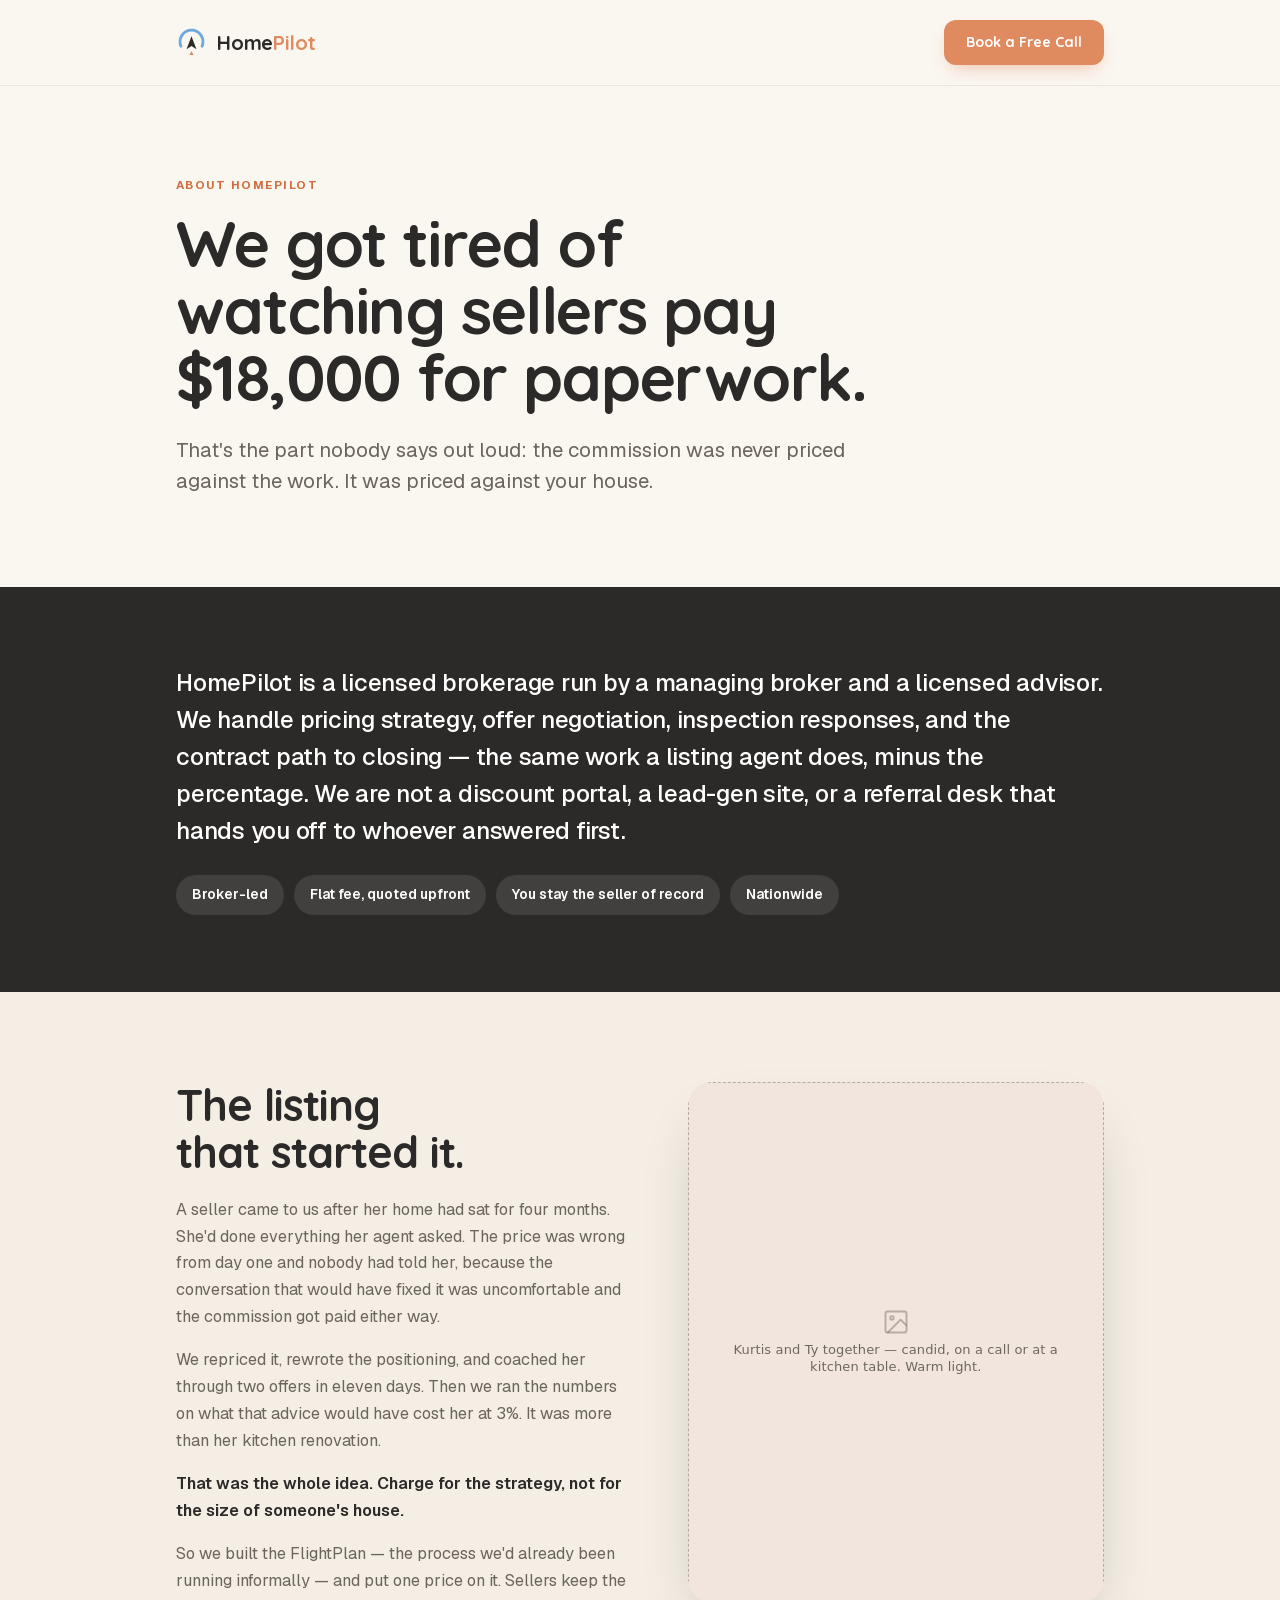
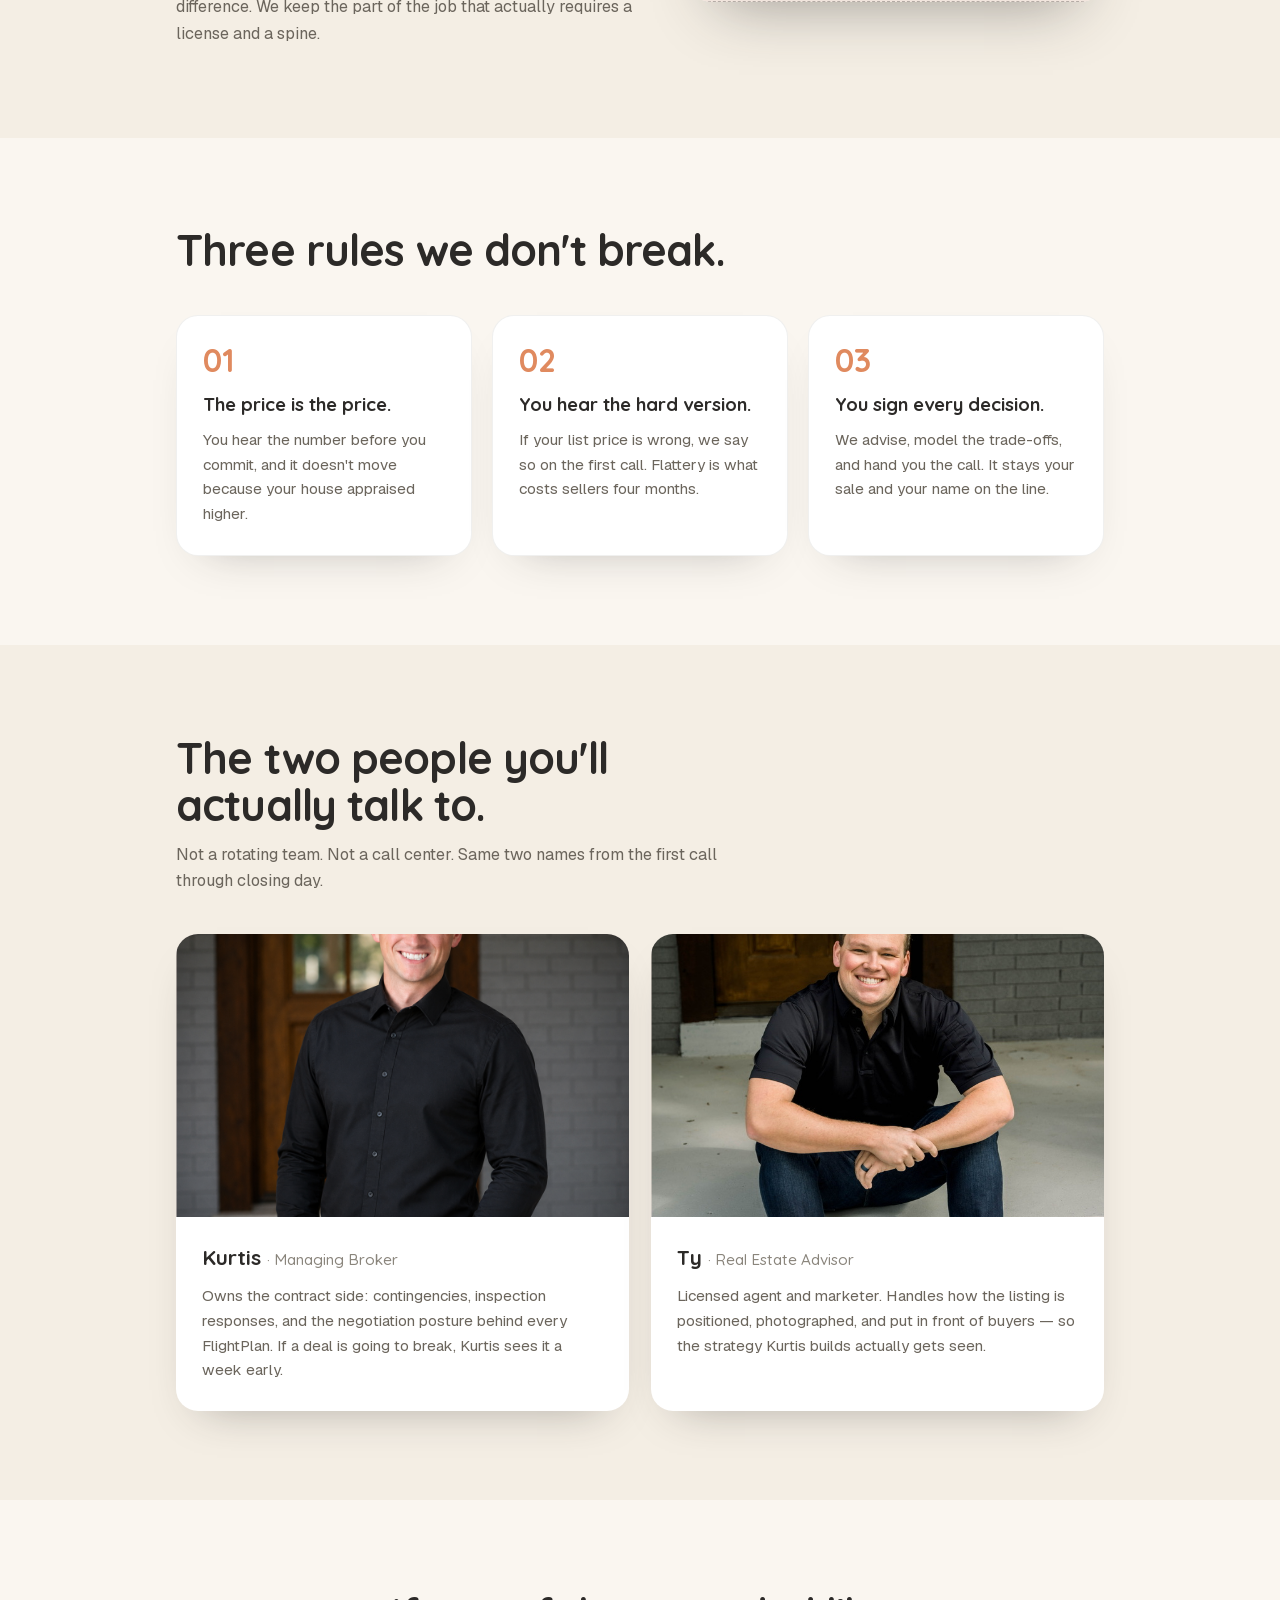
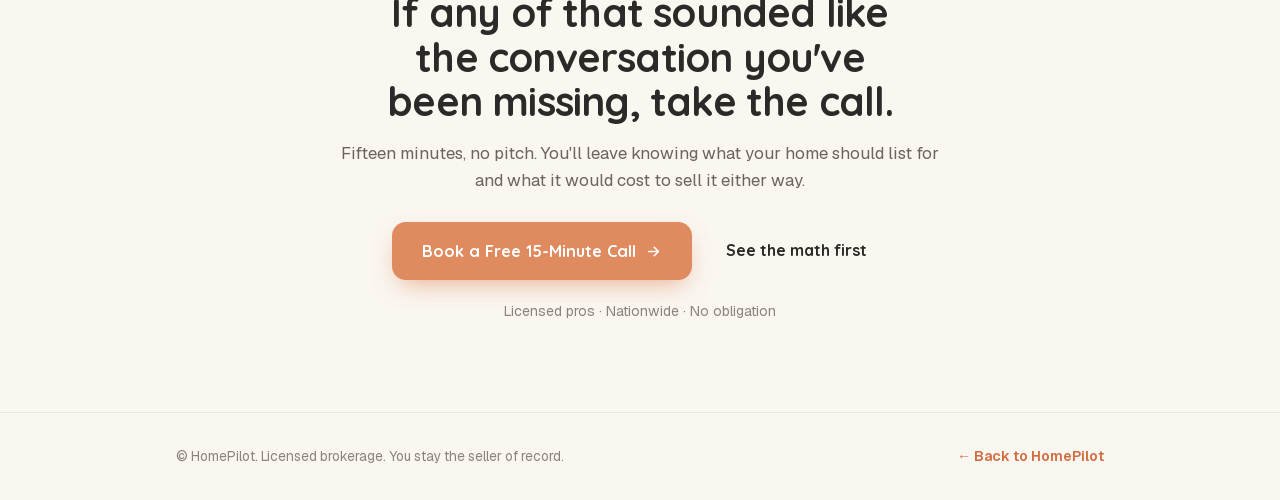
==== about.html @ 30073f52 "Add files via upload" ====
<!DOCTYPE html>
<html>
<head>
  <meta charset="utf-8">
  <title>Bundled Page</title>
  <style>
    * { margin: 0; padding: 0; box-sizing: border-box; }
    body { background: #2C2A28; display: flex; align-items: center; justify-content: center; min-height: 100vh; font-family: -apple-system, BlinkMacSystemFont, sans-serif; }
    #__bundler_loading { position: fixed; bottom: 20px; right: 20px; font: 13px/1.4 -apple-system, BlinkMacSystemFont, sans-serif; color: #666; background: #fff; padding: 8px 14px; border-radius: 8px; box-shadow: 0 1px 4px rgba(0,0,0,0.12); z-index: 10000; }
    #__bundler_thumbnail { position: fixed; inset: 0; width: 100%; height: 100%; display: flex; align-items: center; justify-content: center; background: #2C2A28; z-index: 9999; }
    #__bundler_thumbnail svg { width: 100%; height: 100%; object-fit: contain; }
    #__bundler_placeholder { color: #999; font-size: 14px; }
  </style>
  <noscript>
    <style>#__bundler_loading { display: none; }</style>
    <div style="position:fixed;bottom:12px;left:12px;font:13px/1.4 -apple-system,BlinkMacSystemFont,sans-serif;color:#999;background:rgba(255,255,255,0.9);padding:6px 12px;border-radius:6px;box-shadow:0 1px 4px rgba(0,0,0,0.08);z-index:10000;">
      This page requires JavaScript to display.
    </div>
  </noscript>
</head>
<body>
  <div id="__bundler_thumbnail">
<svg viewBox="0 0 1200 800" xmlns="http://www.w3.org/2000/svg">
<rect width="1200" height="800" fill="#2C2A28"></rect>
<path d="M600 250 L780 390 H726 V542 H474 V390 H420 Z" fill="#FAF6F0"></path>
<rect x="548" y="436" width="104" height="106" fill="#E08A5F"></rect>
<text x="600" y="686" font-family="sans-serif" font-size="70" font-weight="700" fill="#FAF6F0" text-anchor="middle">About</text>
</svg>
</div>
  <div id="__bundler_loading">Unpacking...</div>

  <script>
    
document.addEventListener('DOMContentLoaded', async function() {
  const loading = document.getElementById('__bundler_loading');
  function setStatus(msg) { if (loading) loading.textContent = msg; }

  const FONT_MIME = /^(font[/]|application[/](x-)?font-|application[/]vnd\.ms-fontobject)/i;
  const MIME_TOKEN = /^[\w.+-]+[/][\w.+-]+$/;
  function toBase64(bytes) {
    let bin = '';
    for (let i = 0; i < bytes.length; i += 0x8000) {
      bin += String.fromCharCode.apply(null, bytes.subarray(i, i + 0x8000));
    }
    return btoa(bin);
  }

  // Error sink persists across replaceWith since it's on window, not the DOM.
  window.addEventListener('error', function(e) {
    // Failed resource loads (CSP-blocked links, scripts, images) fire plain
    // events at the element — warn only; real JS errors carry message/error.
    if (!e.message && !e.error && e.target && e.target !== window) {
      console.warn('[bundle] resource failed to load:',
        e.target.tagName, String(e.target.src || e.target.href || ''));
      return;
    }
    var p = document.body || document.documentElement;
    var d = document.getElementById('__bundler_err') || p.appendChild(document.createElement('div'));
    d.id = '__bundler_err';
    d.style.cssText = 'position:fixed;bottom:12px;left:12px;right:12px;font:12px/1.4 ui-monospace,monospace;background:#2a1215;color:#ff8a80;padding:10px 14px;border-radius:8px;border:1px solid #5c2b2e;z-index:99999;white-space:pre-wrap;max-height:40vh;overflow:auto';
    d.textContent = (d.textContent ? d.textContent + String.fromCharCode(10) : '') +
      '[bundle] ' + (e.message || e.type) +
      (e.filename ? ' (' + e.filename.slice(0, 60) + ':' + e.lineno + ')' : '');
  }, true);

  try {
    const manifestEl = document.querySelector('script[type="__bundler/manifest"]');
    const templateEl = document.querySelector('script[type="__bundler/template"]');
    if (!manifestEl || !templateEl) {
      setStatus('Error: missing bundle data');
      console.error('[bundler] Missing script tags — manifestEl:', !!manifestEl, 'templateEl:', !!templateEl);
      return;
    }

    const manifest = JSON.parse(manifestEl.textContent);
    let template = JSON.parse(templateEl.textContent);

    // Nested page bundles (iframe targets). Each ships ONCE, in the ROOT
    // document's manifest; frame srcs carry an about:blank#<uuid> marker
    // instead of a substitutable uuid. Every document mints the blobs for
    // its OWN frames — from local text at the root, or text obtained from
    // its DIRECT parent over the relay protocol below — so each frame
    // navigation stays same-origin with its initiator and a deduped page
    // loads at any depth on any host, including a file:// download's
    // opaque origins (where a blob minted by one document cannot be
    // navigated to by another).
    const pageOrderEl = document.querySelector('script[type="__bundler/page_order"]');
    const pageOrder = pageOrderEl ? JSON.parse(pageOrderEl.textContent) : [];
    const pageSet = new Set(pageOrder);
    const pageTexts = {};

    // ── Nested-page text protocol (parent-chain relay) ──
    // Page bundles ship once, in the ROOT document's manifest. Every
    // document mints the blobs for its OWN frames, obtaining page text
    // through a strict parent-chain relay: a document only ever SENDS to
    // its direct parent (which, for every document the publisher's own
    // runtime minted, is another publisher document) and only ACCEPTS
    // text from that direct parent; requests from below are honored only
    // for the document's own child frames, and the ROOT never sends
    // upward at all. That last rule is load-bearing: the artifact host's
    // frame-ancestors allows claude.ai (and friends) to frame an
    // artifact, so window.top can be a FOREIGN document — a top-addressed
    // protocol would hand page uuids to that ancestor and accept forged
    // "page text" from it, minting attacker HTML as an artifact-origin
    // blob document. The chain never touches the ancestor: requests stop
    // at the root, replies are origin-addressed per hop (never '*' when
    // an origin exists), and both directions are origin-gated (on https
    // a foreign sender's origin can never equal this document's; in
    // opaque contexts — file:// — everything serializes as 'null', where
    // an embedded EXTERNAL frame still fails the gate by carrying its
    // own real origin, and a sandboxed child of such a frame is excluded
    // by the own-child-frames check plus uuid unguessability). Shape is
    // deny-by-default: one request form, one reply form, no error
    // replies.
    // window.origin is the SERIALIZED SECURITY origin ('null' in opaque
    // contexts such as a sandboxed preview iframe) — location.origin is
    // computed from the URL and stays 'https://…' even when the document
    // is sandboxed, which would misgate every opaque chain.
    const OWN_TARGET = /^https?:[/][/]/.test(window.origin || '')
      ? window.origin
      : '*';
    function trustedOrigin(e) {
      if (e.origin === window.origin) return true; // https chains; opaque==opaque
      // file:// trees: Chrome serializes the file document's origin as
      // 'file://' while the blob: documents it mints serialize as 'null',
      // so the two legitimate shapes can never string-match — accept the
      // pair in both directions. https origins never serialize as either,
      // and sender identity (own child frame / direct parent) is checked
      // separately.
      return (
        (e.origin === 'null' &&
          (window.origin === 'file://' ||
            window.location.protocol === 'file:')) ||
        (/^file:/.test(e.origin) && window.origin === 'null')
      );
    }
    // Non-empty only in the root document (nested bundles ship an empty
    // island), so it doubles as the root marker: the root answers from
    // local text and treats a miss as authoritative — never relaying to
    // its (possibly foreign) parent.
    const isPageRoot = pageOrder.length > 0;
    const blobUrls = {};
    const resourceBlobs = {};
    const UUID_SHAPE = /^[0-9a-f]{8}-[0-9a-f]{4}-[0-9a-f]{4}-[0-9a-f]{4}-[0-9a-f]{12}$/;
    const pendingFrames = {}; // uuid -> [{el, frag}] awaiting text for own frames
    const pendingRelays = {}; // uuid -> [childWindow] awaiting text to pass down
    function mountPage(el, frag, text) {
      const pageBlob = new Blob([text], { type: 'text/html' });
      const u = URL.createObjectURL(pageBlob);
      resourceBlobs[u] = pageBlob;
      el.src = u + frag;
    }
    function deliverPage(uuid, text) {
      const frames = pendingFrames[uuid];
      delete pendingFrames[uuid];
      if (frames) for (const f of frames) mountPage(f.el, f.frag, text);
      const relays = pendingRelays[uuid];
      delete pendingRelays[uuid];
      if (relays) {
        for (const cw of relays) {
          try { cw.postMessage({ __bundler_page: uuid, __bundler_text: text }, OWN_TARGET); } catch (err) { /* gone */ }
        }
      }
    }
    function ownFrameWindows() {
      const out = [];
      for (const f of Array.from(document.querySelectorAll('iframe'))) {
        try { if (f.contentWindow) out.push(f.contentWindow); } catch (err) { /* detached */ }
      }
      return out;
    }
    window.addEventListener('message', function (e) {
      const d = e.data;
      if (!d || typeof d !== 'object' || !e.source) return;
      // Origin gate first; the structural checks below (own-child-frames
      // for requests, direct-parent + solicited-uuid for replies, the
      // root's never-relay rule) are what hold in fully opaque chains
      // where origin strings can't discriminate — a sandboxed root's
      // FOREIGN wrapper still fails all three even though both serialize
      // as real-vs-'null' rather than matching.
      if (!trustedOrigin(e)) return;
      if (typeof d.__bundler_need === 'string' && UUID_SHAPE.test(d.__bundler_need)) {
        // Requests are honored only for this document's own child frames.
        if (ownFrameWindows().indexOf(e.source) < 0) return;
        const uuid = d.__bundler_need;
        const text = pageTexts[uuid];
        if (typeof text === 'string') {
          try { e.source.postMessage({ __bundler_page: uuid, __bundler_text: text }, OWN_TARGET); } catch (err) { /* gone */ }
          return;
        }
        if (isPageRoot || window.parent === window) return; // authoritative miss
        const waiting = pendingRelays[uuid];
        if (waiting) {
          if (waiting.indexOf(e.source) < 0) waiting.push(e.source);
          return;
        }
        // Never-answered uuids would otherwise accumulate forever under a
        // request spray; past the cap (far above any real page count) new
        // relays are dropped rather than remembered.
        if (Object.keys(pendingRelays).length >= 128) return;
        pendingRelays[uuid] = [e.source];
        window.parent.postMessage({ __bundler_need: uuid }, OWN_TARGET);
      } else if (
        typeof d.__bundler_page === 'string' &&
        UUID_SHAPE.test(d.__bundler_page) &&
        typeof d.__bundler_text === 'string'
      ) {
        // The shape test is load-bearing beyond tidiness: the solicited
        // check below uses the in operator, which matches prototype keys
        // ('__proto__', 'constructor') — an unshaped key would reach
        // deliverPage and throw, painting the error banner.
        // Text is accepted only from the direct parent — the document
        // that minted this one.
        if (e.source !== window.parent || window.parent === window) return;
        if (!(d.__bundler_page in pendingFrames) && !(d.__bundler_page in pendingRelays)) return;
        deliverPage(d.__bundler_page, d.__bundler_text);
      }
    });

    const uuids = Object.keys(manifest);
    setStatus('Unpacking ' + uuids.length + ' assets...');

    await Promise.all(uuids.map(async (uuid) => {
      const entry = manifest[uuid];
      try {
        const binaryStr = atob(entry.data);
        const bytes = new Uint8Array(binaryStr.length);
        for (let i = 0; i < binaryStr.length; i++) bytes[i] = binaryStr.charCodeAt(i);

        let finalBytes = bytes;
        if (entry.compressed) {
          if (typeof DecompressionStream !== 'undefined') {
            const ds = new DecompressionStream('gzip');
            const writer = ds.writable.getWriter();
            const reader = ds.readable.getReader();
            writer.write(bytes);
            writer.close();
            const chunks = [];
            let totalLen = 0;
            while (true) {
              const { done, value } = await reader.read();
              if (done) break;
              chunks.push(value);
              totalLen += value.length;
            }
            finalBytes = new Uint8Array(totalLen);
            let offset = 0;
            for (const chunk of chunks) { finalBytes.set(chunk, offset); offset += chunk.length; }
          } else {
            console.warn('DecompressionStream not available, asset ' + uuid + ' may not render');
          }
        }

        if (pageSet.has(uuid)) {
          pageTexts[uuid] = new TextDecoder().decode(finalBytes);
          return;
        }
        if (FONT_MIME.test(entry.mime) && MIME_TOKEN.test(entry.mime)) {
          // Strict artifact hosts allow font-src data: but not blob:.
          blobUrls[uuid] = 'data:' + entry.mime + ';base64,' +
            (entry.compressed ? toBase64(finalBytes) : entry.data);
        } else {
          const blob = new Blob([finalBytes], { type: entry.mime });
          blobUrls[uuid] = URL.createObjectURL(blob);
          resourceBlobs[blobUrls[uuid]] = blob;
        }
      } catch (err) {
        console.error('Failed to decode asset ' + uuid + ':', err);
        const blob = new Blob([], { type: entry.mime });
        blobUrls[uuid] = URL.createObjectURL(blob);
        resourceBlobs[blobUrls[uuid]] = blob;
      }
    }));

    const extResEl = document.querySelector('script[type="__bundler/ext_resources"]');
    const extResources = extResEl ? JSON.parse(extResEl.textContent) : [];
    const resourceMap = {};
    for (const entry of extResources) {
      if (blobUrls[entry.uuid]) resourceMap[entry.id] = blobUrls[entry.uuid];
    }

    // Artifact-host CSP (connect-src 'self') refuses fetch() of blob: URLs —
    // consumers read these Blobs directly. Survives the swap like the error sink.
    window.__resourceBlobs = resourceBlobs;

    setStatus('Rendering...');
    // Page uuids have no blob here — they ride inside about:blank#<uuid>
    // frame markers the pass below resolves after the swap.
    for (const uuid of uuids) {
      if (pageSet.has(uuid)) continue;
      template = template.split(uuid).join(blobUrls[uuid]);
    }

    // Strip integrity + crossorigin — blob URLs from a file:// document inherit
    // a null origin, so crossorigin forces a CORS fetch that SRI then rejects.
    // The manifest bytes are ours; SRI protects against CDN compromise, not this.
    template = template.replace(/\s+integrity="[^"]*"/gi, '').replace(/\s+crossorigin="[^"]*"/gi, '');

    const resourceScript = '<script>window.__resources = ' +
      JSON.stringify(resourceMap).replace(/<\//g, '<\\/') +
      ';</' + 'script>';
    // Inject after <head> so the DOCTYPE stays first; prepending the script
    // would push the parser into quirks mode. DOMParser always emits a <head>
    // (synthesizing one if the source HTML omitted it) but may carry
    // attributes through, so match the full opening tag. slice() rather than
    // replace() keeps us clear of $-pattern substitution in resourceScript.
    const headOpen = template.match(/<head[^>]*>/i);
    if (headOpen) {
      const i = headOpen.index + headOpen[0].length;
      template = template.slice(0, i) + resourceScript + template.slice(i);
    }

    // Parse the template and swap the root element. Scripts inserted via
    // DOMParser/replaceWith are inert per spec — re-create each with
    // createElement so they execute, awaiting onload for src scripts to
    // preserve ordering (React before ReactDOM before Babel before text/babel).
    const doc = new DOMParser().parseFromString(template, 'text/html');
    document.documentElement.replaceWith(doc.documentElement);

    // Resolve page-frame markers: mint this document's own blob for each
    // framed page — from local text when this is the root, otherwise by
    // asking the direct parent over the relay protocol above. An
    // unanswered request leaves the frame on about:blank, the same
    // degraded state as a refused embed.
    {
      const MARKER = /^about:blank#([0-9a-f]{8}-[0-9a-f]{4}-[0-9a-f]{4}-[0-9a-f]{4}-[0-9a-f]{12})(#.*)?$/;
      const needed = [];
      for (const el of Array.from(document.querySelectorAll('iframe'))) {
        const m = MARKER.exec(el.getAttribute('src') || '');
        if (!m) continue;
        const text = pageTexts[m[1]];
        if (typeof text === 'string') {
          mountPage(el, m[2] || '', text);
        } else if (window.parent !== window && !isPageRoot) {
          const had = pendingFrames[m[1]];
          (pendingFrames[m[1]] = had || []).push({ el: el, frag: m[2] || '' });
          if (!had) needed.push(m[1]);
        }
      }
      for (const uuid of needed) {
        window.parent.postMessage({ __bundler_need: uuid }, OWN_TARGET);
      }
    }

    const dead = Array.from(document.scripts);
    for (const old of dead) {
      const s = document.createElement('script');
      for (const a of old.attributes) s.setAttribute(a.name, a.value);
      s.textContent = old.textContent;
      // text/babel scripts with a src: read and inline. transformScriptTags
      // does XHR against the src, but blob:null/ from a file:// origin is
      // silently dropped. Inlining makes it a plain inline babel script,
      // which transformScriptTags handles unconditionally.
      if ((s.type === 'text/babel' || s.type === 'text/jsx') && s.src) {
        const pre = resourceBlobs[s.src.split('#')[0]];
        s.textContent = pre ? await pre.text() : await (await fetch(s.src)).text();
        s.removeAttribute('src');
      }
      const p = s.src ? new Promise(function(r) { s.onload = s.onerror = r; }) : null;
      old.replaceWith(s);
      if (p) await p;
    }
    // Babel standalone auto-transforms type=text/babel on DOMContentLoaded,
    // which fired before we swapped the document. Trigger manually if present.
    if (window.Babel && typeof window.Babel.transformScriptTags === 'function') {
      window.Babel.transformScriptTags();
    }
  } catch (err) {
    setStatus('Error unpacking: ' + err.message);
    console.error('Bundle unpack error:', err);
  }
});

  </script>

  <script type="__bundler/manifest">
{"a654063b-7f03-4e7e-b13f-22b74b2a479e":{"mime":"image/jpeg","compressed":false,"data":"/9j/4AAQSkZJRgABAQAASABIAAD/4QPuRXhpZgAATU0AKgAAAAgACgEPAAIAAAAFAAAAhgEQAAIAAAAJAAAAjAEaAAUAAAABAAAAlgEbAAUAAAABAAAAngEoAAMAAAABAAIAAAExAAIAAAAzAAAApgEyAAIAAAAUAAAA2gE7AAIAAAAOAAAA7oKYAAIAAAAtAAAA/[base64]/4QyYaHR0cDovL25zLmFkb2JlLmNvbS94YXAvMS4wLwA8P3hwYWNrZXQgYmVnaW49Iu+7vyIgaWQ9Ilc1TTBNcENlaGlIenJlU3pOVGN6a2M5ZCI/[base64]/eHBhY2tldCBlbmQ9InciPz4A/[base64]/vSAyMDIyIENhc3NpZSBBZGtpbnMsIGFsbCByaWdodHMgcmVzZXJ2ZWQuADhCSU0EJQAAAAAAELts6yWA4xXn3RFhc1mOzTP/wAARCAQ+AtQDASEAAhEBAxEB/8QAHwAAAQUBAQEBAQEAAAAAAAAAAAECAwQFBgcICQoL/[base64]/8QAHwEAAwEBAQEBAQEBAQAAAAAAAAECAwQFBgcICQoL/[base64]/9sAQwACAgICAgIDAgIDBAMDAwQGBAQEBAYHBgYGBgYHCAcHBwcHBwgICAgICAgICgoKCgoKDAwMDAwNDQ0NDQ0NDQ0N/9sAQwECAgIDAwMGAwMGDgkICQ4ODg4ODg4ODg4ODg4ODg4ODg4ODg4ODg4ODg4ODg4ODg4ODg4ODg4ODg4ODg4ODg4O/90ABAAu/[base64]/rXFiMNze6jza0L6GNeePv7UlcRnO4EVw1/fSH5zyc5z9a6MNh/ZkQp2Wo3T5nnnQDJOR1rD8ZRn7M3+exrpls0dmD0mjxGVmU5Xt2psV1sPJxnPFeRiI3R9NEsSXKTR4yMjNaPh0Kl8srdFOaxwsWpWZNf4GUPjvqkV6mlCMg4jXp7Bq8XguCrW6E/KJoyf++hX0dKn+6R52Fk4waP0A8KJZXGiW0kjhf3K59+KsyT2dpKWjkyo4xn3+tfPyt7RoyfM4WPWfCHj+z0u28mZsIw4ya1tZ8b6PqqeWGUkYOc/wD1686phnz8yOJU5c12jkXutLDq4dcsPWu58O3+nQoFMils9Qa0lT9y7OhXPRY9Q0yYLmVN3fnrivNfG01ttby3Vq82NNpNnq4TSSR5A8sJT5cZ9q5G5XBLk5Azx7146Xvs+ijax4v4hbdeMevBrxvxqoNojHsw/ka+6yx+/[base64]//wBas2rLQhO5bLLNFvBIZeuP8KIpIwi+YPy7fypLVWCTLS70IkU5DY6UXEfR2Y5HX8qlrQaetiuCWOFwMjg9j1pV3O3kvxz1/CrktBJ9wIWNtu7g/nUaNg7c9eaXL1YOWthkgRtyA5Ddj1/yKjP/AB7SRHO0KR+tDWl0UYOmKRcSFQCMnk1u4TBcgLnrirt3F6EIkbBTdjuOMfkahDgnaSdw9P8ACkoIZHICASp/A1EIvPUcZxjGPzppWJlKxIsc1uOi4YYwfwp4yVJztb+WeaZEpXK5jZMySMGHr+dVnkCkcEZppkCuEGZFJBx2prsAF3timtwGjbkyQpnI5yfyp8W3yyXHB/L/ADmqE9jjdKUSa3Ow6A4NdTMu0MSOn403uFtDHmtyz7lzgj+HGP1qL7K/+3+lIWp//9D8YJtAQtiSbHrgVQk0YRPtMvXoAKyvrYV9Dldft2iMfXA4z61zdaIFsFL70xinPSnrkDipZauLjIpr570luEiOnqKpkrcv245ANaTnG2uGr8R6VK/KWOGUD86i5VTg81zLsbvUpy9RjqcjNUIw3ltz0auunscNT4tDv/AN5/Z+q+cOpXGfo1et3HifdLtbrXl16lqzB4fm1NSy8XJC3THQin3/AI1adGQt8ue9Sppu5zywbuQab4tWGQMxA962J/GUbxkcEiteeJm8HIdY+O0tZVc4yp5+n51X1/xrHqkZiXHTt1qG1uVQwjU7nFMoYbhxkVk3MfzDH6V51U9pFeNnVcdqvW13JASQ2Ca54uzuKa0szgPHV3LdNbs5JC8D2rj2dhEhHXK/zr6bDe9Rjc8+S5ZNI+hdE8W39lpVtFHJwIwCM1D/AMJTqBvRM7kx78kZNfK1IPnkztUI2OgTxZdFG/eEgjGAa0LLX7lQG8w/MMjJ6V506lSKNVQhJl4+I75sBGPHXBrb0rxjqEDbd5475rCeKnymiwdO9zrYvHGpggq7Njvk/wCNMuvFGoX3EkrDtyf/AK9ebPMnGPKzaOGjF3RHDeTpgq+4GqU920gIA55rGk1J8x0c1tDyjXGY3LMf4s15X43hYacjkc7q+3y5/vKZ5mLl7rPLwGUIT0/+tUtipN1x6/1r66VuRs8qK95HRFCGwRVuAkAj0FeRU1R66KMnKlh1Jqqmecit6exm9wmwqE4/zzWZMPkYgYrqp6GFe1jOorvPMFXrUoHrUyKiAA71GOvFJDYvI6mnFsHBosFy5HgyxAdSwH619CaTNAlnCskiIQo6nHbFcVVao6L6XNOO4slkG24jBbj73tU4uLaKQ7543HbDD/Pasxl37ZZKiuZo0DdcN9Kb9ts/MKpLEVx1J/CptZEfa1LEV7agHfPFjPTd0psuoWe7CXEZ9ie2P8aLaagtXdDZNR09WAM0YH1qD+1LMtlblAF7ZqrEO99RRqOlufMa4QEds0+PVNNfcPtMS49aUloUnqV31XTt+BPGfcGo7nVLCRDFHMN7cDFO2gk9TIs9QtrRpIrh9jE5zj3qz/wkGlqSkkuPQ4NFm9i+ZEDeJNKQgCXIHtTJfEWlYUpLg8ZG2jlkPmRGPEukkbZGfd6gcH1p3/CT6akeYCwPsP8A69WovqYzkuhG/inSm++754z8tN/4SfR0HzO5z/s0uViunqQS+KtHK5zI3oAOv4VV/wCEi02cgsJB+FUoPqF0Nk8TWIGFR2A6nHvmmN4ksGGQsmQO49+9NRYrkS+IrJW3LHIQalj8S26xsiwvtYHr9MU1ETZgWt/Jp1zJdCEuJCTjPIq1J4pVTg27Z6nnI/nVON3oCZnyeJpdx8u34+v/ANemf8JPcf8APufz/wDr0/ZMk//R/IOVEAO/nH8XqfasO8YscocEjAzWMXclaI5LxOwe3iAAyp+Y1xFaxGtgopjJBzxU20bTWTNox0GR+lE6qCNpzmhX5hO3LqQVPHjPNXPYmG5eh4YZ71qGPenB9686s9T0qWxGDtQ+tG4MpGaRZBIowp9/6GqEQbZIoHRq1g9NTmqL3ja0XUYrK5XzuFHc/UEV2k2vaVI4fzMH0/ya4cRhZupeKNIVVazHf8JDpKscS5/z9aY+s2En3ZMD3rJ4aouhSqIbHq+n/d80ZqyusWO3BmWk6M10K5l0YPq+mbTmdelQwappwl3eepo9hO17C5om5/bun7MfaEyPeqk+q2L4InT865quHqPZFqaIl1GwxxOn51LDf2DMc3EfAPUisI4WqnrEUpxscj4wktZIIfIlR23dFOaxJLVRaq/sDmvapSlClFeZzq0nI7rTrmzNpEr3CAqMEE1fMtl0+1xf99V41XD1Od+6dMZxtuSxTWikD7VD/wB9Cr8V/bLhDdRcdPmFclXB1H9k0hUR0Npf2LKP9KhPr8wq4l3ZCTK3UQ/4Ev8AjXk1MFWV04s6lWh3N+01CwZNpvYMD/bH+NaiX+lqP+PyE/8AAx/jXkYjLq3SLNo1YdWWP7a0yMDF3COP74/xrKl1/T2fC3UOM/3h0/Ot8NgK/L8DIdWF9zj9R1DTpbxc3MRGTk7hXA/EG8snsY4bWRHOR9wg9BX1mX0JqpTujgxM48rseUylmjjJGP8A9VLpoJuq+rk/3bPOXxo6ZskZbrT4G+Yg9SK8mWx6abIJVOSB0BrNOVcgV0UdURLQYz5XB/HNUp3/AHbCuuCOarPRmbRXeecPjUs2BU5GBis5PWxrBaXG4GPxqIkChahPQAuTQ3DetUQ11LcLq11CcHh14/GvdrbRop7WKVWO5kGBXHWTUkjaKTTJj4XMihzIQByQOtOfwvCmGWdgPes2yBP+EcDJhJyW9v8ACpo/Cj7Mmfr+lNTHy9UJ/wAIzlgvnE56kVN/wjIRxGJjg9/SpcxaFhfCcRJ3XHI9ax20uOO9+xljjn5h164qoTuhM0T4Vj8slZCR3OP/AK1Nj8J2rcvI44+lHOx27EjeFbaPnzGKj0//AFVYj8OWcDLL5pYA1Lk2rAiW60W0uj5vUgdRWaPDVpKQCG9xmlBtKxbtK7Jx4T0srgM3HvVeXwvpqMuNxz05q+dijYF8Mad5gDqxU9wajuPDmno5RFY7fc0udgktyFfDunsxBibHbk01/DemhjlTgeh/l+dPmbJ0HweGNOL9Ny/Wsu90q1i1ZLOEfum6j8qrmJ02NptB0y1YHYWHGcnNRvp1n1SJcfT1pXYxz6VZHrCvTOB/9aq/9mWZXPlAN607skmj06yYFWiHHGDTRoem85hB9MjtRdibKT6Ppysf3KcnNN/snTv+eKfpVXkPQ//S/IedGkUbeWUfN7ViTISQCPxFc0BI5LxMAtqFXnDcn/P0rg66Iggpy9M02MUsKkXB61BotQ5U5A60yQ5IoW4S0ViOpo6cthQWpooANtaiZC59q82selTK7ZclRTo0yCM0m7ItLUnmiAiBPqKzLcovno3rxRSbcGjOorSQ547ZWHmEAkUbbE/LuFa/vGrxJvTTsx/kWxGVZTUgSEjGRgip5pvdFqMOggtICOoz9aDbRDK5H50lVl1Q3TiV2t4x6du9NWCPOa1U5WMXCKegNEn+TTBEpPU/nTU5EuCJFjjXp/OgxqCDkj6GlzO5XLGxIY4Dy3P41eE6NbNC3fgVhVjKVjSDitjO8iNW2jOPrUwt1ZcDP51pKciY046kgt0GMZz9ajaPA5z60lO5o6aQ1V2nhj+Zq9Ekcg/1hB9zUVHJbBGMdhksZjPEp+u41TkllA/1r/gx/wAaqm3LoRUikVi07D/Wvj/eP+NRZlBz5jn8TXVGSXQ5uXzGFpM8u35n/Gm/[base64]/OvozR/OS1hYpt+UcVhWleQRjZWZ1kRh8jKnnHOe1QfZUlJffuFYmZDsjiUGMYY8Uu4JJhiSemP88UFPzJVaNBgLt5zio2d2OOvofTjrQN2tctWsX77D8kVzU6ouqjOMZ/QHpTW5B12VA2rn0NRDYnzMQy/r9KQ0RSsEYFBkHtSKm8EbRtPX15oEUhbSJIdpyh/wA4p6w7hmNjz296ClKzLUEeQcgHFQNHgkkZ9KBN3ZRcyo3y4Xvj9KRI2Ll/bBB6UAhuGduWwAadIibiAATwatdhEtuix4+TBz3rl7gmTxMo7AdKfQXU37kMHbIAJqmEIBbvnpQMcisGXoAP8elOZQc4XpzQR1FVQRvU49QaUjEXHJPWgLFJhk8jn64puwen61XMFj//0/xsn15gCVt8KeMA1lvrsYDK0LDPcHnNYKLTJSMjWZre60p5YwQynkGuBraJQopyk0McR4BPIGaesbe1ZuSRqotgcio2GFpomRFU6Dp605ChuaKLwK2YlXaAPSvMxDZ6lJaEMiFZRtHFPgTbKRWcpe6aJalqVQUGeAGH9KxJYczzCMj1/[base64]/4Qy1LFTLIMe9V7rwhbQLuSZ/TrWzzCqj1/q0DOTw2jEjzmAq7b+EreeRUa4fLEDj3/Ck81nfRCeGikza8cfDmLwrotrq1vcSSiYgHf7+nArgyo+xjHDED9eK6aWJlVpqcu5yYeV1Jn1/oP7LNjq2gWerte3Alnj3uoYY/wDQeKpXf7NMNuCReXCBff8ATpXif23Uc3G5xrHcrtYoQfAHTJG8t9RnB9j/AIitG6/Z00qO3DJqc2/Hdhz+GMUp5tWTsvyK+vy6I5h/2f45AVttTk3KcHOP8Ks2v7PlnJIIpdTmDeo4/pW7zaqo3svuMP7Rf8v4npNl+yLpV9aLcf2vcEsPUf8AxNeS+MPgDb+HLkxJfSuueCSD/SuWjn9Ztp9Dpwtb20+Vo4sfCoFSftjD0P8AkVQPw2P3TeH0/wA8VpHiCo3blR7X1KPcpyfDkrJsF0T+H/1q47XPD76Qw/ebwa9bC5pKpNRktzlr4WMVdGWgbZGrHIyf5Vc09AZXYdjXbVfuuxFJaq5pOeT9aGYnDDpXElsd47OMt29Kzpdzda0pLUie1iJBsGD0IqO5wImAOciulasxkrQaMmiu88ws2uRISPSr2QMVyVV7x1UX7ofKe+aXAHFZ6m10LxjA7VBvXODiqSE5Ilt2LXUXT74A/OvozTXEUEW47vlAqKi1MpyNyBGkRgq7QO4/z7VVkdUbYhPv/OszKwg3E7GIUdqnHJyPm9/8+1A3qrsVAN+G+Y56mpkwh3HBHpQItQkk7lwtcdPubVsJzyMj8aa3EdY6lI/[base64]//U/HuTSbIRFmXB9c1lz6PZY+TOcetc6bZKZz+r2lvbaXKIx8xIJz69K87raJQvenfypspPoTADAPpTwexrJm8bICOhH5VGwG04NEWKcdGyv1qxGORVz2M6e5rxLxkjitaJRw3YV5OIZ61NaEc6/vRnj0p0AxJuXmsfsF9R8wZoHPTof1rHhy1xL67a1o25WY1L8yOw8HZHiGxJ6+bz+Rr7J1429wkNyAA+3a35Vw4jWqmjDE7HFXIjWYkd/SrkV6keEc1rJNnh14K5Uu9WRZNgPbt/OtDTNVRMFznNayp+5cwdO2x6ZpXie1jRFcjOO3rXmXxAv47oyFenX8a4vZOLbOnBfxUeIuQrk46n+tYmqXSRpz2NQld2PpmzHtrpZCdtbVkwFyh4+8D+orKrHlkS3dHp/wAYIGb4e2NxjgOPw5FfNAKiFGJyMCvRwV/Y/Nnl4Rq0j9wPhnY2tz4B0l2QfNAvP1AzT9b8JG4Z4Yh8rkkYHrX5/UquNZ+p83OXv6HjeofDfWUnZo92AeoH41FP4J1aSAs4b5O+D25r0Y46LSudkJXRBpXg2+e9S1AJaQheVycn0962PGHw51Tw9CNQQ+YkQ3Pt6gd84rf23MjaOHcouRn+GvGS25+yu26NB/MV4x8RtajuZnfIKh/l/M1FKhbmOjL9KyPKvtyPEQCBisI3I84k9jWlCmr6n0zkxk8gJLenrXnfihY57OV+4YYJ/wB016+G0qRMK3wnmzRkKmD/AJxUmncSSZ/zzX0c3emziirVEaZb5vrTWO1OB0NcqOwy5dQdHZAvAqM6iSMFP1rujhk0mcLxUk2rEL3jMcgYqN5jIhU1qqSRlKu3cr0VsYFi3bDn3FW2JwCO1c017x1UvhIxJjg9KlX5/pUtW1KT1sPUZ6VEYxktjipvZjauiSy5v4B6yD+de8DULq0gVfI3AKMEVNTcwYkHirUogU+xbh9D/jVeTxLqLZ8yxxznPP8AWp5ULYRtf1MLhbTqD2Oefxp8XiPWVGxbQY9cU+RdwchW1rWpG3pbAdO1SnW/EBwFt1XH+zTUETdjo9W18PgIOTydvFE66lHMl1DHuY4zgZxWbaTKSuiR9R8QMQ3kAkeo/wDr04aj4g4LwrgcDiq0EI2o+IGB2QL+VJNqfiCKD97FGg9xQkhN2KcV94huF8y3jRl9celS/avFe3lI/bim7ASC+8WhDhI/TkCqj3fisFt3lg/h/hRoMhMnilgDuUf5+lSiPxW2AJEH9f0o0Aj+z+LQ28Sr9P8AIp4t/FMr/vJVDHuP/wBVJuIJPqRtp/iTBBuf1NQf2NrKyfaI5ys3dsmqUkydSU6f4jbiS6yfao30vXsAtdHntmndAmRrpWs52vdMMd6W50PUoYTcPds6getF0KxQs7TUNQJ+z3TjbxyTVltB1Vgd90xI96fNYdrGU+g3ZY77tgfcmm/2Bcf8/h/M1XMu39feKx//1fyNaEkLn5QoyRVXGTJ3XHB6VyqTtYjbc4/XoS1nMV+7jNeX1vBWRaY4YIpw4PtTbKRKuDwPzqZFJ571jNnRBDyMISe54qu2cMMe9KATXQq1Zh/[base64]/LJIj7u9YVGuVnVhqdpo86lJAJ965LX8tEGU49a5KXxI9ifwmRpGQSGzXVWzqsyMOeQf1FRjP4go/AerfEu/jvvhukRHzRdP0r5mUD7Ip/wBn+VdeDTVK3mebhYtcyP2e+B+rvP8AD/SYmJIEIAzz/CK9yjeLenmoSwXINfnOLfLXkvM+dlH33c2EitLhQfLAHQ5wTVW80y3tIZJREpVlJxjvXLzO5tTPCLLWxaeNbWBk/drLvb2GCCfwzXpnjVtOuPD9+9jN5r+S4KE5zuG3Pt1r3cPH92me3gUpU2j4BKT2Vy8W5gd2P1rzXxldkIwJOFOc/jXt0lzRdjDAr96eWf29CpMe/J6Yq3a3a3DkhuDzT9g4as9+M77GlIflIznIrzzxArfY5gf72R/3ya6cN/ERFf4TgWOEXPbn9KTT2LSye/NfRte4ziT9+KNQZPbrVlI/MQ964ZtI7ktDlLlds7j3NQV7FP4UeNP4mFOAyD7DNU2SNopgWLYZY+3+NWpMg5XiuafxHVS+Ei25FSLkDApPXQdtbk8O/GT2pTjJBFZPfQ16Ji2gB1GAHkbxX0fawxyWsauMkKMflSqdDmki59mgjHmBeRzjH+elRSwmcKxjAXPOBULcgbJHFGQhTAJ9KBb265K5VcfzppgaNpEu5QoBB74/D9KtyQIrcIMdyMUJgUWXaGZsbfQe9RxK2Rtbr607pgS+WVlwTk+g6U4/MNpU49qTWoAo8tlZAefWqXiJPMtI1QgA/wBaS3EyPw8m3TnOO/8An9KvMxij3IDkdqpq7BESzMWYSjg5xUZhZF3Z3AnGP8+tJDsNKjgAgMO3rU8JIJ3c45H+FNiW5aMkW0ZHJ6EVA0YR/NYnB4phuRiQuu4KRj9R1qBE2kkAgUCXcYcE7GyCRxmnFNwUAnIz1/WgTQwxlsqTkg9P8is3Usx2ciF/lx0xTW4jJ8OQgWjyY/izmuhYvyUwOOtD7jZllhn5sZ74I/wpNy/5I/wp3Yj/1vyUZxJuz0FZrtndEOM1xiRhatEfsc6YGAn614/jJOK6YsaQoGKB1yKdyrdCVQwx/[base64]/sgGD69KlitYlzwA3tUNExWpHLtYhV6k4rnfEdo8UL56jn9KyqS0sdVBJTR5fPzkg1z2q2/mQccHiueEkmelJXRjWUXluc+lasRxIuR6VNaV5MUVaNj2PxxoE6fCx9RZTtHOe3AB/rXzLGd9kMf3a6sHNSpt+Z52Dd5SP2G/Z/t4k+HmlPKeXhRgfTKrX02ktiIvMd1yvHvX5vj0/by9TwmlzM4648RQ2N0BvBVmJ4Ndta6hb6vbqFYc8EVhyO1yFo7HA6z4Bie/XWLdcOoIP0PXtXKeIrG8i094oY3HmptkIznH4V6uBxF7Qkexgm4pny/rmj3VrdsXQ4B79a+fPH7f6LMMYbd1x719PhkmtB4ZWqs+ZZRc/buC2N1d/ozOFO7PWvVxii4Kx6eHTUmdW8gAGeOK4vxIw+xzsvPzD/0E152G/io6KytFnm5y6qemR/SjT8+awFfTy+Bo85Xc4s2gOcVoWpVVJNeXVvbQ9KJxt7zdSH/aqrXt0vgR4s/iYVPGP3Uh74FOewo7kFFWSWbY4ZvpVhjkZBrnn8R00/hIxwvFPj680mWi2nyj5elRnk+Z6VijV7WY+wJOp24HeQV9F2ayqkbEgqFHT6UTWpyyZqyvkKytuXjJ/Gms437dxAA4HY1nsyCParjcxJwehqTZ8u4AMOmO9UgL1uoBX+HHOKuS7fLJjOKVtRMzJDGjr3LevrzS7lOBjGD/AFp+Ym77ExjzKWxgHvmnfJ/APl9e9S9Sh6xTIRwGDc4rK8RnEKLjB/8A10LcBNHG3S9/BOf5irJkjfG4DJ4IFWJC+XgA5HHH9agkDMhwevT+v86B3KjxyCRSRkj+VaEckcfLA9M5/p+dAr6D2SKQBwwC9afKSYs8GgnqVOVQ4GMf/rNNB85gi4BIoC454ncFeCyU3y3G2XjgfMD9KAewyJlkdmcYIz/9aszXdv2EgDk8fzprcRW8Ox5tNj/KCev/ANarsoaHcOsY70MbMgx/3gDSeWv939aeo7o//9f8aA2sxYKs2R2I9arS3eqqvzOc+y9f0rmdhaGYbq/n8yKbcVdTk49q87lASV1B6Eito+QIFGVpwA70NmiRJgEgY5qbaG68CsZN3N1ZjygweaqEAcCnTdxVEitVmEknArWexlT+I14q2bdN0eCM15GI0R61JdCyynbj1qBB2PY1yx2NmtQu0P2dsDqDWJaJ/pKsO4P8q6MPL3GY1Y++joPDYH9t2i9QbmL9XUV+oWieD4n0m1aVSDLCmG/DFcONnZoyn8SOb1nwvFB5kcoG5WPHFeV3dgtrIwYfKelXhql0cWIWpBJHhAy8gj8qz2aQHP6V0tmMR9jFJJex+YOFOc0njKAJbTOAQSMiueqVTf7xHh7qG4PNULmMGNlbt7VzvuewYBXa7YqWMYkU+4/Q1EnoDPrz4hLayfAN9hGQhA/74B/pXwZbKWtAf9mtcrdqUr/zHkYBe9NH6xfA3W3X4V6TsAZhGoJ9MKorq9c8R6lZTYLNtfBwM+lfJ4minWl6nicr9rIj0O7bVJ1Nw5OegNevaTBNbBZImbnqBXn1moysyuX3tDu4tSmQLFdfdfp1ovIYJkKyqMYyPyqMOnz8yPWwsbI8N8WeFLe7O6IbmBzxz/Kvg74saUbG4mhZcZfn86+vwNR+zdy8Ov3qPn86fBuMmMHNTwDy32jnBruc3JansqNjWdj5ZI9K5LXkI06YnnLf+ymow38RBiV7rODQfKi+vr9Khs1IuHA7HoPrX0l/dZ5/LrE3B97FWt4QYz26V509dDv6HI3McnnOxU8mqxUg4INe1Ta5UeNUi1J3DBqdVK27t/eIFOoTFaleirJLFv8AeP0q3gntxjmueo/eOml8IYLAilXgYx0rM1SLUZAjPFRK2AV/vVHcuWyHaUC2rQYBOHB/Kvo+G4tYLZN5C5HINOfxHI1oPOo6YhCeemKkOqaW2S00fHGQazJKr6vpIALXC8HH4dKlOp6U7jFyqqMGnZgWl1vSIcKLhSMYpT4g0jY374ZpaiZWfWtKcrulAAHaibW9KQgRSkj6frVK4PuRHXdP2ZeVvyqceJdLSPAJ56cd8Umn0F6kJ8UWKkFS/wBDiq2oatBqaL5QbK+v407DVivB4htLK0+yyI29T2qm/iKy3bo0fP8A9anZk36kz+KrXP8AqmOPemnxVaZx5D469aOVjvqNfxZahwywufXmiPxlYb9skDY7Zoadh+Q8+MLIPlbdmX0zxTD4ytJGx5DbewpWYWQ8eKoJAQtuzZ6DNNXxQkZYPasM/wA6rlIHN4nQ5ZLZsn361A3iyRv+XQ46HrRyjGf8JHcdEtlH1/8A11FPq099A0csSoByuPWhIH5FKLWb2yh8mONWGTg9/wDOKim8UX2P9Smf8+9UophZmJP4k1ISECFMdutRf8JLqf8AzyT9avkQ7o//[base64]/duYj+TrX63aN4ktY/[base64]/WD9m+ygk+G2lh2ABRTz6lFNeq+LdMtBCwwGIXhh6kV8fim3iZep49SCU2zgNHs7iwnEyjJzk8ds9q9u8OavFJHmcZYcDj9DXNjaKbuiY2udNc38LzRwbeTgrt6fnWtHbTXSfN0HA6+ldeX4GU7HoUaqsUbjTYbaNvNj3FQTx9DX5v/tE3FpFIxiQo3mHr6c19dHCKlSsXRd6qPi19Yf7QIwcgmuj09/NJLDvUYinyxuexTndnTNCCnTtXK+IFVdNlCrkbh/6Ca5MO/[base64]/CundUBOferK+F9NIwGO4dQetNt9BXYh8LWBcKQcHvTG8L2KNg5GD1p8zE2F9olnZW/nqM465pujaVBqUTysNuw4GP/[base64]/ZViJMCLI+nendiuSTaVaxtuWMFR19aRbG0CbgoYH86EgTIPsluGYlFNV5YLQ5HlKfQYp8oXZmzQWocjy1FReTa/wBwU7CP/[base64]/hvWnm0yz3k8IOvb6VhiZ2auc1ek5K6PZvA2o2xvRHdASAHIDV9Jz6NputaawtigkK42nH4gHtXHOn73McEqllynzd4y8CQ2SSX0aAMr/MAe1fOXiKCONwIsjJ/xrbC1ueVjCLIPDXhq+1/UFghztBxxXW/EP4e3ugaabidTgR5zjHau2qny6G0JWmrHzKBk8c07bzivPnse2jRtVTpjt1q6CmeK8qWkjs3R23ia5eb4d3kI6iL/ANlNfJFln7IB6g17+Ct7J37nh0l+8kvU/R/9nvxLNbeBLO05wqDB+gH+FfQite67HyM89OelfPY2hGNWUzxpxftGjp4/DV1FFG4jJG3mtvw94cl891kBVGIwfyrjpUpVZLsSqbPUrTwspKO4zs6H2rp4rCOBdoGa+2wmGjCCsjohBpFW806K5jcN8vykcfSvzA/af8PRQMTGSW83jPvmtMVK1NnRh1+8R8L/APCPSG5Eg6A5rq7DTzCcEda8fEYhSVj3adKzOjaMLGB7dq4nXwRZTrnuP/QTXLhJXqI1r/CebkA+WCeM/wBKp2uPtkgHTNfUxvys8yfxL1NjnPSpCAVLCuN6HUJGWOcHoKaW2gZU7jRbUCux2ygngHGKramcRE461vT+NMyqv3Gc/RXrnkFy1AO7NWfKVmz0FclSTUmddJe6Sbfl47CoXQgcfWoi9TSSLUeSnA6CoHyCaSs2XP4bkvh8btatw39+vpu1LtGu0YCgACrq/EcPQvx+cqFZ1+V+n41Rsori1E0UoBTdlR7Hj+VZdRX0FVJmn2IMKP8A9dXAipLknLY5NMTY7ZIxIPQ+9IkBYbXOSDxmgkg1hEbTXTv0qr4ViK2ki54PP60+gGsdpck9uc+9MDMfugYHGf50gI2l2ngD8KkjfcDG3UntQMikilXiMZUcGpY4kK7up/zzQIjCMpIxk5p0hUphuSKAIhCGIkTr3/OrESMH+bke9ABJGqFmAGKasYcZAANAFbUFY2UjgYIHWsPwyAbRmJ6nk0+gHSiTzG25AHQE0kihFKfK27HNICu0jBMHBLcc1Vz5bsRj2HaqQAArqzHjcMGs6VFCjJxzyf8AP6VQGNOp805bn61Fj/b/AFNAH//S/Kj7TYlFUyqTjJIPesqS4i5RHUj1z2rkISMi8aJtpDop9Aa8c1hNuoTAYHzZFaQbNEZm7mpOv0rRlRJEyeoqaMgEc9axmjohsTN94GomID5xwaziWyhJ98/[base64]/wBnm1S58M6dAOQwXd+XNfffhfQbaGGQ7fljwce3XmvEx8rykjyfZJzbO8njtPsuYwAAuP0rzWfxTDpkrx5UBGOCetY5dXjewKndmhF8TYABl1x9R/jUp+JdqTgyL+f/ANevpY4x7F+wHn4jWjKRvXJBxyPSvgn9oLXF1h35HEmcD8amtiOaDRdCm/aI+V4lAbirQVQ2fWvFqS1PeS0Hytgdc1xWv/NY3HsR/wCgmujBr30YV3pqeYbv9Xn1/pVS0bF059Sf519XFaNHmTeqNzPHFWVAK81wyO5ajUjK/NkVOQu3LEVEm3sUtCjcAYUjoDWZqTDytvXpXVQXvI569uRmHRXrnkF20/i/CrufSuOr8TOyj8I4YApmWbiszZvSxKjFeKhk4BYjntSW4pbFnw6oOt27HjDZr6ZsGIPPORx/T860qP3jiei0L8ZllysvAXp+YqtLujl3ZLZ4qCSNLlRIRtJJ7VoZRh6cZP40AyNm/ukcHpSbppSCOP8A69BImsELprEcsf8ACoPDaKNPc+v/AOugCxPgEhTk55qKLcFCY+9QBItuFXjk54FNWMl8gkN7UAOiEivhgSpPWrTqwxtHTFAEbJuUnnPIzVYq4YD15zQA4BY2yeT6CmNKqoy5xk8c/jQBEWQoC7j0PNMW5jX7kyYHbIoAi1G8gNjJGsysxB4FY+hBDAEPGD29afQDozCEI3fMvUc0xDES7E4z2NFwGO8DJjcPrkVBc/ZtojEgDdd26i4FF75FUKJE2j3FUZry2xlpk+U+op9dAOauL+zMnDhh9en61D9utPUfmf8AGtLID//T/IeTRN4YNIBnjIqg3h7aeJiSfeuXmJTMy60KRQZfM6dhXn/iCPZeDjaCverTuVF63Of6k4p44GM1q+xS3uSA4FC8HPrUNGiexdHOD1z3qOcYOBWEfiOjoUH+8av2igtzwBW1Z+6YUPjNqEAsAK14If3gK14mIlbc9eGrNgA+WQ3UVSQEPt9a86FtTrYy5UhR6GuedQtxEe4fr+NehhnoctcuSkpfv6f/AFq/QDwEIpPCenXDAZKkfoD/[base64]/0zPevyNs+LbB5HNduUtuM790ducxUVSa7H6Pfsr6RLN4Z026KlkaUDPoMkV+iMWmzWLSQxjCzKMenArycVVvXnE+Si/fZmMssduY3GSpOa+dPF6Ca4cxgqSe3p6V5+CTVc1hG7scJ9knA4Lcd+ag+w3DMSHYAfWvprnXyCraXquP3jEH618+/E1HVpC5JOe9P7LsOEfeR4mpbOcd/SmNK+4jB61y2947bMkJZvrXJ68rrY3HHORn/vk11Yb+IjKvH3Dy9iAqHp2/Sq9kczuT/[base64]/EiEMXHNNEHiOPDCX7xp3RJbWy1KZfKupsgjsTTLay1e3Bisp8IT05pX1DoONhr5bd53zd6BY68GyJiSaegh72fiAfKZiAenWqU66laE+fcsHpqwEi2GuyIHW5JVhkdelC6XrrH/j7Ye5zSugBtC1gjL3jYp39hX7cNdsSOaGUmgHh28L5+0sR65701vDlyxw07HHfNIHYE8LzySHNw3uAaZJ4XeF8CQtnrzTuxaFkaAkRwZMnp/nNVn0BsllndNx/hoTYIVvDsxQlr2RcdDmqJ0CX/AFZupGPbmgbYo8Nu7KhnlGepz/8AWqhqmkJp8iQrI8hkI5J6VSuTfUs/8IlAwU+e3zDP3qoS+F7ZSULuce5pgcxdaDaJMVDkD6mq39iWv/PQ/mavnYH/1PyrjQk/OOTwM96idVV1D8kHqO9cjMzOu9hjIbAOe1eL+K1C33B/zzWkC4HK1KOlayLiCgn2qdQKib7GsN9S2AQATTJCGAI5rnW9zoexnSfeNaFoTxxW1b4DGh8ZrRKVcE/St63kxJkdPWvFxOp61I2oiWHPpVIgBww5x/jXlw3Z2MqzZOc8gmsGZcTxnPHmdfxr0sOzjrovXif6Yz+oFfc/w3eSXwNp79ecfnGtcuKXNTiNO0jrbMyNeqG6hsj8O1fQ3ha6hkW3nZVHkyKrcdeRn+dcvs7tJHBjNrn2N4a0vSbi1SZUX94nTjrXJ+KtN0yLzE8pRkHpX0mHskjyKi90+RNe0m1/4Si1jCgIblc/nXVfFL7OvhmcEDi0YA477P8AGuTMZWkkj08tinTlc/K6YkXDDHGT/M1bt4DK6qPzrz9Hoei20ehabooeFGK//rrXOhRFvmH4VzOgr3Oj2isfp34A+G9pffs+m1nG177S3ZT6Exnb+GcV+BkKeUssZ6rI6/kxH9K68NRVOLt1Ir4p1pJS6H6m/sdzI/gK3ifH7uQkH/gR/wAK/RaBI7mGFzz8oNfO4qkli5HjpXmzlNctRFb3Pl/fzlfxr591TSxLIVl5cMev1rKgoxq3NKN/aGe2jw46A0yPR4mJwua9a6PV5EWDoMYIIX9K+bvid4dDyP8AKOW4rak1rczd00eNx+FYu6injwjAckqDmtVTgN1WSv4St1GcDNeZePNEgstIupFAB4/[base64]/[base64]/eNFgP//V/LDiQDccN0/Kq1yD98nJUYrjITMqdN0ZIPPXmvH/ABgmy9Q/3lzWtMaZyFPXjmtpFrcmXBGaBnPtWe5rYvKdy5pjjsBXMtzpexnyfe/CtCzxjI5xW1X4DCj/ABDYVSWGOtakAKivHrbHr01qbEb7VBB7Uv7uRM9CPSvMcWndHXdWM+U/Max5UUupc4HmAH9K9Ci7bHNU3NTUApu08vkFR/Svvz4O2SXXw+sXOOGX9Y1/wrkqO0FclrWx032UJqO0DBznj6167pYjttOMgbaZAG4/2fWueU7SVjnq0uZM+ifB/jBI7SBQ4IwO/qKj8V6yJ5tq87wTkV9Fh78qZ4dV6NHiOo2L3GsWkrDGZlP61V+JgkbQLqFxwLdv/QTXJmCvJM7sBO0GfltNkXbjtvb+dbOnsFukzXnXtqetue3aMivaLgDgcVurArsBxxXLOuk9y4wbP0u8FeMLCx+AkAlZTLbaW6Nk85RSo4/AV/PKTvuLp8dbiU8e7tXoUZ88L+hzRVps/UX9jjTLif4ei6BwnnMvTJ4kav0J0d3EMUBztVSOR7k14OPsqrkZ046tsuahp/nxsxG7jBryTXdESB5JlU56V5FOr+8HTg+Y8/khbd6mpYkEZ3kDntXrKfU9TlNJApAyK+cvihDiR2B5zn86I1+W7JlSueORxEr1IqFvMDMB271P1uQ3hyYeaRll9vzryD4qxmPRZ89D/wDEtWuFxUpVoxuKrRtTbPlDaNid/wD9VZL8u31r72geBX0SsAQtSlCOO9b8yvYw5Ha4yiqJCr8JAspR6msquxrS3ZQorUyLtqm5Hz0qyMJgCuSo7yaOqkrRuPBBOOtScAcVk7m8X1LcZBUEfSo5FXec9etZL4jZ2sWdCJTV4XAz83FfSdrtaNZXxyBWzPNqrW5aDjLKOoI/xxVnchZUIAJAz9aRmOhEUZZMgkciliRhllOcmgGydgxQbiRn9KqSSyRuqDnI4NAiJ/M3leAD/nH9altwwOWbkevegCYGTeu0Yz/9epHkMb+Y6jPf2oAfuEi7wOK5DVkyxZgMlh296AOntAUtUjJ+bYMZoVFKkFsN/KgBiq23y2bkHFNTzAcKePXHNABHFuYhzuyeD/nrTpoSmATkUAOVVh/eJznjH6VFLJKDnI2+lAFJiDlRkjrxTvMAwoXG7vTSAJVcSAlsDFM3hmOOoHP/ANemtgFjK7l3MeDxXOaofM1qMYz0P9KIgbNw4Aye3pWFcsygsOc9M1QkeZ63MwvTnj5R0+p9ayPPb1P6U7M0Vj//1vyNXVbndloFPcdcfzqCXXZ2yjW4VgOv+TXGhWRlT69LEcGMEdsf/rrgPFU8dy8MoBV2GT9K1guo0rHIdanAGOvatZeRcFqICRwKlRSxwaiTsi43LwCleOKbjd6kCuW7Om2hnTjEntVqzz1FdFT4DCl/ENuNxuUk1oAFvumvIq6M9WJoQqduHOakifkqew4rhludS0VitJ1NZ14FSHOOSwNb0m7oxqM0JVzJE3cqD/Kv0g+AmnyXXw1gZR0dD1/2SP6V5eZVeSkmaUopysb01nIuqmOIHer8/nXRSi+gaO0mUlJMgYPGcEisaNZPlbMK75EztPAMd48NxCxOY2yMk54Nehahb3LSxY+YNhc/WvrqVuVWPmJ3uyeTSgy28zJgrKuc1xPxOsH/ALMnDA4aBgD/AMBauPG7JnoYCN7o/J68XZeTL3EjD/x41ZtnYXEbjgEgV5beh7J774bAltFX2rr0g2sAe9fL4iu1No9OjR5lc9o0641ZfhbrcMEjbFtnCr+HNfkwgYS3KkdJ5M/99Gvayitzwkn0sc2NwzpSi7bn7ZfsJeFf7Q+CVvdlCzTXM+PoszD+lfbCeB7mM5AcV4WPrTnUlFdyaWDUopltPCV4MghiDXlPjvSptOt5HZCAuev4159K8ZXZssGo6ngj3UbsSCM037QhGM/MR0r2edpaGnImx6XAJHPB4rw34kNCTJu/Ss5PRlqKVmeSQvbmM9x0qNmgBY4wDXNztaG1kKZ4Amc4xz+leJfFy5S50eRIwPlAz/3y1duXJ/WItmWNt7FpHyagJjQj/PFUEj3zlTxg1+k03a7Pk6ivY1Y7Yfn61L9mTJrmlV1OtUVYotpV1yygbe2armwuB2H510wxcGjleEkMNpOOq1MY3jtWDcZOcVU6sZWSEqEo3bKFFdBymhZthHHvUzcKWxzXHJe+zrp/[base64]/n1qjevNIvmbecg4P50wE/tu+BAEK5UAA/T8agfX9S3A+QuR7U7IAOvan2t04pqa9qZJHkqN1FkBD/bOtRtlIkwPahtW1yRhLsXA7YosgHf2nrjgn5QR04/+tUTX2tu2dw59v/rUaANN5rQUgyKoHPTH9KjW6111V45MjPp/9anpuA6V/ELZbzOMcHHegRa8wzvIJFLQA+za4GyZG49KJ7HUJCsxJ8xf4qd0BUmtNbfLu5I+p5rEvrLWNo/eN6jmmnqB5brUd6l+yzMxbA71k7bj1b86250Vyn//1/y0hRAufLQ9jx3qG4tYcFjGuevSuMhGDLZQNuJiHPSvN/GsMSxRMibSDjPFXB6lLc87HWpcZreRpEeqAc5pd+H9KjcrbYvx/wCr5pw+U5HSuRnZF2SZm3RzJnGKdA+0AV02vTRyxf7xs1IpCCDW1E/yFjz715mIienSdzShYFeaCG3Bgfxrzep2a20IXzzVO9jJtyxPPHStqbs0YzRfuv8Algf9gDiv1Q/Zgt47v4Y2bddo+bHqGYV4mc/wF6j5+WaZ6FceHGOvyTlCEduo/nXaP4WtLqODamWQhjgdcdvxrxoYjlSfYxxUlLRHV+H/AAvHZajMAuFbKnj1GRz3rtl0qzSJGlA+U859RX3GX4lTpq7PBnT11MDWbqxtY0UuqgODyfevMvihqts2hmREZo2jKl8cdD0rXHL3UdmXTSlJH5HaqB/aN0R085z/AOPGmQk/Ie+Qa8p7WPXPdfDFwFto+eq1tz6wyy4Ld+lfKVqbdRns4edoH2F8N9H/ALZ+E+pXOMq9pICPzr8aZwItV1GHGNl5Mv5SMK9fJI8qmiM1rRmqcV0P3w/4J46jZxfAXTlk2ki5u1b2IuXOPyNfoD/amlgZJHPrXFWiozlfuzGFT3UkytLrmkRA5KjHvivmv4t+J9L+yTxgqSQQMH61xVGm1Yv2ySbbPiBNYYswGeCcVdTVGcjBPXpzXpSj7pzKsmzRiupeMqw56YP+FeH/ABKv3BdT3NYQjd6mzqOyPG4NSZcg9aSbUyeCc1E6auaQq6ajBdMx5P3uK858fxq+i3bN1IGM/wC61b4VWrxIryvTZ8rpzEKq2y5uGz2NfokXoz5qS1RvohI444o2jOCelcLep6C2Lq7ihWqBTaxHNRTdrja2JGTGBjrzVG/jK27cccVtSl7yM6qfIznqK9g8Yu2Yzv8Awq2VHQ9646j95nXS+EcI+eKl2bRnPvWUpanRGOlyaPzMDng06ZRnHOayv72hp01N7wgF/tyLPIGa+gmsrOQq7r8zVqu55+I+Kxah0mxIz5fJ61JJpGnxlQIckjJ6cfWmYEY06zGcIBj1x61PFZ2JAzGOR1oAZ9ls1lwqfnT/ACYt4PlgKetAFbXLeG3sGlt02tzWZ4ctlu7R5bnBOapbCNOS0tt4WNBxTktYicBQRjPFSBI0KIm1UyR3/nTZGBjVti+nt/nmiw7irBEwH7sc+1L5Vs+VEY4oASW2tiAxQA1Va3tlGPlBPIoASSNCoVI8YPJx2qRIVdThcHAOKdtLgOMcce1do6c8UqwxhdwTj1ppILmBr8KR2TyJhTjFaOixf8SmI4BJ60dNBMugPnbhSB1pwmJbAwCPapGVJp/LOTz/AJ/lVJpyFMi9D/Cf89aaQFeWWQpgHaDzWVeS/IVyc1YHiPii4I1ZwpxhR/Wud+0t61dkO7P/0PyyRfLJOSfao5N+05ztJ/lXGZmRdb2AC5x04rgvGkanT1wMFDVxdi7anlJGPrU6EDrW0tUXHcdxjFPCByP51m20axSehbRdoABp+CK52zpSKF2MMKbBjqe1dC/hnOtKhfjOSK3IRujwOK87E6Ho0djRQEJ71OpPQ84xXmSep3JaCS4B45rKvGIhYZ9P51pQ1aMahZlcskB9Er9T/wBkO+jPw5SKQ/[base64]/eM7oz93Q/TX9nJIrn4KXfmcn7LNn8zX4ga7CIfFOvRrwE1O6UY9POevSyrTm/rqcla7krn7T/8E94ppfgxhWyp1C7OPTEor7x1C2uILYuOSBmsK1FOUmJc1j5/8V+INZtWkIfZg4wc8iuH0Swn8VXoF8/mZOSn/wBavNjTXOLXZntth8HtAliSRrNN3f5R/hXQwfCPQE/5c48/7o/wr1vZRaKhB9Tct/hdoiqFNoh9PlFfBn7Wngew0XSm1azhWF0kCnAx1OKwrQjBJo6Yo/PH7TgEE89Kpvcs7EZ4rks7lXNdJW2rjPGK4XxzMf7LulJPIH6hq3wq/fRZnWl7h8zqMRge9VrU/wCkPz3/[base64]/m4B/z+tBkZwCiU7RnHf1qVoBJg/dwOMetADZIjEVR+Qe49OtKcxuox8g9fWgCp4hcvpbY6c1Q8Kxn+zpCOpan0JZokgSYbgg8e9OP7lyVb7w/pSHcWKTefLfHP4VWukMZwh4oGTROGUKx5FPiKGTy3+U9vxoArXQxKVByDVfyk2/NknqKaEWY2RgBjGRg/Wm4fzgoPH86bGSEltxfscVKhdUIYj2BpXA5nxCC1mwz941q6YFXSIhnaeab2EmEkjAYQ5PTNPi5Ulhz60W00GUpVyxOMj8/8+tVZYwvyscA9KHogKsjKFAJzzWVejKnHTpxTQHgviFydWn5zg4rF3VqkwP/0fy4xHu2B1yfcUycBMgupz0OR/jXGZmP8oLI7Dnkc1xPimNJNJncsMxn25pouOjPINykD1pQTu9q6LGiepKBzkinbscisnqzfZFmKTswqbJ5wOKwkrM2i9CjeD7pqvDnPFdMPgOWX8Quwlt464ro7YHbxXnYs9HDO5uWluXDE80SwPGSxHvXje19+x6SjoIyho8njjNZN3EdrFfTOK2oy1MaorNuhh9h/Imv0D/Zd1O4t/CNzbr0WR+n++D/AFrizWnzUbeZx4r4Ln0F/wAJQ1nfrOzHKyZYH09q9o0Dx1Y3LKhBxxuI9celeBPC8seY82mveuerWGpWN1bBzwEYEiu80a806Z1Eu0ZzwB27VNKyPXw8LnWwSaZCfNjjXI5JwK87+M/iSJfCc8ITCmFhnj0PSuxydrI6pU0kfz8+KyG8Q6m3Y3MhH/fRNZlowJT68V6kDE9P0gjyAAadcrukA968qpK02dkVofpP+zRqttbfCDUIiVZ0gnDBu3J7fSvxk8SeX/wlviTZz/xNbkqfYzMR+ldWVttz/rqY142aZ+wH/BPfU57b4RTxRIZNup3ecdvnQ4/WvvW/1XUJrZhFbvu2ntRVp1nOVloJVYqNjwPxVpGv6ixlgs5mIOSo70eCfDfinTblrsadN8zZO4jp6dawWBrPVIydeKep9H2mq6nZ26tdwGPjnNSxeNrNpfKaQBgcEZpVpVKVlI6adSMtEdVZeILadflkGe/Ir8/v2z9QhufC7IkgLCZcr/wKuapWcrI3lC0bo/LNucmq3EbE9TnNb9TNGjHM2zd0PQflXB+L5mfS7gseyjn6NXThVeojKt8J8/jlF9jVWyG67ce/9a+0WkWeRJXlFnVqvyDtVdgA5+vNeZBu7O97A/bB/CoGPOK0iS9wZvmHPFQ32z7Iw74FXFPmRFR+6zlaK9w8U17FR9ndjnrirGD615037zuejTi+RBMRtAHbtUMeAKcdhz+I04FV4yeh7VWmA7dqwg/eaNZL3bnTeBAf7eQgHp/UV9IKJFZTgAVueZV+I1kTZKAGGCPWqUsoa4LS8jp1oMyDcrSEIwXHXJHNWFlhRgrODz6jrQAlxLEMAOD6cj/PWondZArCRQMevvQBV1dom0wxROGcA8ZqPQGS30woWAcnpmqiJ7DJZPmLlgcn1q5C8Iw8rqeOMn+dJjQ6Sa3UDLLk+9VnmhL4klQenNCAkt5rToZU3dPvD0qSRrdAGSWM85J3DikBXnubYru81CR7/hVRru1b5mlTI96a7gQrd26kl5kwKlOqaehyZUyP5CizYCSazpbfOJucenFV31yw4PmHjjGO1OzAzNY1G2u7cpASe/8AWpbXX7GOzjhcPujGCMU9wQreILJMYjcjPOBUD+IrdjlYpFGc0aoBh8R2xbHlPg1VuNfj4/cN7A9KBW6mafEKYKtbMe461z974mZtyJbsvbnNNb6FJXPIb+c3F5NM3BZieaqZ+ldSQj//0vygewnbAVjn6nNVG0e7kJUyH6ZrjJuZVzo9zghHO4eprmNXsZrXRp1lbc7HPPpVRZXkeV4I5qReRmt3qWtCZW/hpwBJAHOaylobxdywinjd+VTg4+Ud6wlqbRdipdr+7yMdapQn5q6KTvA56n8S5pxLyOO9bduzcAdq4MSro9CgtDoLGf5z2FWrgll6jBFeFONqh6UXeJU6L68Vm3GcMexB/pXTR3MqiEVcwxH2Nfp1+xR4dt9b8O6kbjBAndcZH+wf61y47WFjmrRvGx9Yar8M7B7gj5e5B4+tTaf4Hs7EAqVxjGOK8ycLxtc4VFJ2O20/T4gBGZFHT+Idq7qwtLWNlkMihl56iud0kdlCdjpvNsyo/fqM+4rxv40z2i+F5szq37tvlznsauMeh01Kulj8N/E5zr9+QOGnfj8TWPbMQBjgg16a2Iueg6NdgxhO9as0hDA+9efUh7x2Rlofdf7Nel32peCNZeCbyomgnHJGBhcGvyk8V2kmn+N/EdjMfng1KdG9M7zzXZlqs5M5asryP2p/4Jm29hd/DS4WVkDLqd3kNj+9H6+xr9crbw/ojxjfDE2eegr6GhGDjqefJu7sD+HPD/3fs0A+gFWY9B0KNPlgiH0rZRhfYUuaxlX+kaFMDEY4iAO5FfKHxR8ECaeS50Zo7aTOd6tgceuK5cdRhUptMUHJO55dp1t4r0qVIruZWBXIdWypFfG/7S95qFxHIZ5Q0QYDA/GvkvYck7M9eNZyVj4iLNjAFVREzyHceBVbGpfJAXB7f4VwnitVOk3WRzgH6da6cJ/ERjXfungcQyi5/wA9ajsVDXjkdia+w+zKx5bWsbnUHAXA6DmqjYLkGvNgup2sjkJDe1QN371vFEsg3kyY7UXvNq/sK22kjKb91nM0V65450WnlFsTu6ls0sjADjrXlu/PI9ODtTRTnmCccUyBy/SujktC7MOe8uU2LYnBXOCKqXGQ5xXJT+NnXL4Tt/h0qSa5sbAJX+or2i60vUXcmCchRWyPNrfEQpoGsSfvPtTfgaa3hq/k5+1sCOvNMzY9fDF4W/4+WLD6VMvhiZ0ybpgfrQIlPhST/n5Zh6g1IPCYA4uWI+tAEkGgQxE5lZ8981J/wjiM52SsAc8ZoAiOhLzlzxUa6PCWOHJ9s0AOTQBMeHOPrXP3tvAl6tng7s4JyacRXNe58LW0QVw7ZbHGfWqs3h+GNQTI+OvWi47kkXhmzcb/ADW2+hNRzeGrPbuDk49+tF2BCnh+0LbfmOR6mp08L2WCzgtj3NO7AefD2lx87cn0qwdEsdm/ZxSAn/sfT9qnaOemKr/2ZYHIWMAg+1ICRdOs+hQdOBxTv7Ptgm8RggdqroK5WktYFVnWIcA1zumKtzqEpkXcqg8Y9KSHr1LVxBAkq4QYzisXU7S3ZGbYvQnIFUkgPnu+Ia8nZeAZDj86q4PrXQths//T/LlyzMDC3Pegxbl3byW7kVxmZnSxkn5u3WuI8UwubCc5woGcU0VF6ni+R9aASp46Vub3s9CdcHrTs+nHPWsmbJ3J42z97k1NgZ3YrF6M0WxFdcQnHtmsuM4at6Pwswqv30asBO4Cty2XLHHpXBiXod9BaGrb/Kcd+gq2c/nXkz3PRh8Og4xErkc8c1nXUTqpZhwAaKU1cmorIgt2AgjJ7V9Yfs8fGS5+H1nqVlGC0crGQY7Eque49KjG03KDMVY9P1P9r2/FyRscYODj/wDXWW/7XV2ykBZOPfH9a5I4VuKsjndLUhT9ri/Bztkz/n3q/D+2DqY6iQ/5+tEsG7WaKjTSZsRfte38ifdcnIHX/wCvXMeLv2jdX8TaebPYwBBHzE9Dn3rKNHkZrKCaPma4na6uJLiQndIxJPvRGign3rbmGkaGmX4hmCbujV3AuElUNgVz4iLTuaU3dHu/wv8AjPL4B0TUdGeEyw3cUqqVPQup68jvXwTr2pPqvijV9TmHzXV08rfVjXTlqfvXM6i94+6f2Q/j7Y/DLw7qejX8NxIRePcRNAQOJFTcDyO4zX2V/wAN32kUP2aNb+PHAYbSR/4/VYjFVacnGK0JhQg73Y2D9uiyU75ZNSZu/wB3/wCLon/bxtdhWOTUuRg8J/V65frVe/w/iaqjTt8Rxk37bv8ApTS4vmVuD8yg/lnFUn/bUhneRLqzuZonHBLDII9s8iq9vVerIdKOyZyOtftf3t8UhsLLyooxgbjzz64NfP8A43+JuqeMnJuF2xsc7TXO9W3I0grbHm/mcjjOaYZSrHA5pWNuYk8xmGCK4fxW6jTLjPG7bnH41thv4iMK70PBkJCCm6Z/x9yH9K+wekJHnN3cTpJD8vFVVyWJrzobHY9xk3XNRFfl963ixMp8q340l3J/orjrkCuhK7RjN2gznqK9Q8g1bZ8W2M/[base64]/hU64vqzU0StTuZ0QrjoRWO4LboiMihDQ028nl5jyOKZJG4G3Hy9aGxodDGrsNh5/wD11oIqIxUnB75oDqVZIVKFic88VAUPKAkDHei3UF2AfJGqnkVGI3XBGACeaaQ7gYyTxnHanxqSCrHPf60+pL2KzqqRyHqGBwK5vQYj9ouWUZ6/zoGncv3EG58jt1rltSEsSyO3K4OKENHztdMGuZWA4Lsf1qD8K6lHQD//1Py7iURKd68+3pSPIPM+X7h5NcZmU5GyzZGARXIa6hks5wRwUJFMqO54W6kMRjHJoUA4NbdDdLUnUhTUm3PPTpzWT7m67EkeQRVk4Iyawm9dDeCVtSvdY8hsdeKykxmunD/Czkr259DUh7etdHajjB7ivPxmx6GG8zUiUBuuOKnJORjpXkyPSirItREbsetV7+INC2Djg/yNYwbVRBNXizl4pcRKOwJFdZ4OdjNcqpP3eg+leliY/upM4Yy1RX1CNzcOSDnNZRRSe4x71hTlZaDluKI0xjmnKq5wM/[base64]/4UDQ9YoSvOQfWlWGPn5yfTFO4rIsW0XlOSRxg1w0nz66nrv60hrc7C8Lb8J0xzWYYzlSWwc8j/GqsCehYZmZgo+XHvUEx3qWGN3TFK+gddSKGMofMLBfxq5vjYjJDN9R6UILkNw0QJAZQB7j/ABqss8AZmeVSCMdR/jVXEl1AyWy4dpowo7E/57VG9/ZcZkXnoM0kx2aI5dRskwRMo/OoTqdj0Eoye+DTTuHL3IpNQsNjxxyFiQe1Y+j39nafafOfYWz1HvQxpBda7pKqd03XnIFcZrPiHTRbTKJD8wOP85px1GeG+U87NIgyCx9qX7LL6fqK6edLQrlP/9X8mG1nUMYWAjI/z3qL+2byHLfZS2e2P/r1xk2TKT65enLmzJH+fesy4v57u3l8yAxnaR+dUlcdrHjk4xNIPRiKjBwvArXdG6etxynJyeanyMDsKznuaR2JEYPUmCO9YtWNk9Bk4BhbHpmsyPhs1vR+FnPV0mmatupZgK6mzAU4NeZjH0PSwyNPaSy44HShl2HFeTfWx6KRKhou3JtyT7jn6GpS99Cm/dZxkTHyyMZ+aug8KapHpt7O0oyGGK9etG9OSR5iequbVzfR3U5YAYY1ReGOR2IYDNectEbEHkYJ4yKVk8vl1x7U+bWwWZpadfWtrKGmXIHau8h8Z2yxiOKLgCuatQbfMbQl0H/8JfaAguu2lfxnpa8OcVzvDTk/dQ+e242Hxto6PvBNSf8ACdaXIx5wKv6tW7E3iVbrxzpKxsIySxGBXjcTrc6hcT/32LV6GEoShGUpKxjNpyVjsvB/iODRL64SZSyv0x9BXeP8Q9IU4aIkisMRhpyndLc0hUSVydPH+jlMLByB61A/xB0+FgRbiuZYWd7WL59CNviXYLwLfg+1VZPiZYHj7Pg+w/8Ar1vHA1WTKpG+pAPiDprciIgn1zQfHli/WPFRLAVLi501YlHjawAyUP60qeOtMSTeAcjp1qFgprVA5K1hJ/[base64]/OkTVNdADC1X68UyNAN74hc/NAqhvSp0k1/ggKPWgQ8y+IIySsv4YpA/iRn37sE09AsiWVdWjhLz3Xlnriq0C6xcIGinZ1PG7mnZCvqTeRrLfJ5xwfrUn2HVuqzsD3x+tGg2ydLfVm+Rp2OfWq8+jSn94khEgOdw9alPUOg0afqTjDXLEn61FLoeovys7Bh7mq2E3oN/se/wGNywbv2pi6Vd7yGuWYfjQmG+okujXTnb5z4HTmmtoNwuMTuD9aA5iUaHIwy07Njvml/4R5Q/EjY9zQrhczLuK2ivU0453P8AxZNaB0GPg7ifxpu/QdyUaNbH5TgnpzUp0W3VAxQEDpijUVxDpMSruQLntxVaTSrOQYkHJHNLlDmMyXw7psqFWQAZrk/FPhvTrfSJpYwA6KSD+GacWx31seJWwIj/ABqz+NaNo3Sdj//W/Lo26qB34qZYYdinaCT14rjMzLvPLSURqB+ArBvl/dyLGAW2nHGKqK1A8EvA63Mm4c7jUUYyDgVd/dOqK1HpgMAaskKw+tZSve5vC2wqqwPHSpgOM1nJ9TSC1GTpiJs8ZBrHj+9W9B3TMaySkjXtGO4E10tq3zfMfTmvNxq7HoYd6K5sRkE4zmppl6Y9BXjS0kegtiJeMAikuuIMnkc8U/tIU/hZytnCZQ+B/F2rbFnbQodgy565NehXqNSsjghFNXHQBwSDFkDvUkzZAEcZ3Vzu3NuapOxApuyR0FTeVcSDJO4gcc0SlTWqQkpPQiaCfcfk9utRiC7H+rGPfNXGpC2o/ZyT0Gyw3eAOTn1qqbe5Y5I9sGtYVKaWgnCRcOk3kcHnuFC9cZ5qjtO3AohWjPWJLi1oxvkOTninws1vIWAHPWqclJWJSady6imRzMI1GaS4tiAHO386wU0pWNOVtXKDSyR8AgA+lSx3JK7XCt7muh001chS1I7hmIBBXHoKrrFI/Tb+dXBpR1JadzQhs9/[base64]/wCH0p30Hy62LsKMEwePSpGZhktXNKzkbWsrHc/DbYdUlLkjgdK+g7NhsYn5u/P0roR5dX4h7kFcuPqPwqtJG0mOcLTMxyxOuEySPWrMf7kjj65oAmcIU3AYzT7USb8MAQOKBXMLxOuBznhT/KtTQoguix84zzk1T2JLTBWHyH8agdJIyqqTg9T+NILdwY7XUt83rUU4YYAUgVSQi4iIwQjj1qZ8oxVsbfWhgZcgV8A9M00xKMBOtOwCSZwuPl9fzoMvy7SQc9xQAmIxKF5GRTnTHQZI6/Sgexw9xGj+JYhjIGM/XNdsCpfYnGz1oBlYwb9zDGetIrFyVYcYxQIhIKfLjgjP+FQugA3DhjQV0KMkbsTv45rivF5/4lU6Z/gOKSXQpbngUHEY/wAamz7/AK1o7HUkrH//1/y9VwQhxV2Pyy20kButcZmZ95GBIzjHHtXNX7EnI/iz9Ka3GkeDamv+mTgn+I1RDhBx361otUdW2o8FWAPerMf3fasp3NoskBz0NPII+lZM2in0CYkxt9D/ACrCXrmt8PsznxPxI1LVyoreglAHJrkxUDrwz903rdgSuPTpV+5YxgMec8V4FRe/Y9WL0KgdS+4mob5nNrviOcN0q4q01cifwuxlW2m3SgybtqtzT5bCUY/ekk+5rveJhzaI5VTaWo5bS/VhHFIeKBp99K5LyEY6EVH1ijF3tqVyTY6PTbl+TIxUUNZToSwZxj0//[base64]/DONjfXDhc49fpXvtkN0ZTjOP/wBddkdTyq/xMeiFQysfp3qCJGyeOnT+dBmCs8rDcduOwq0iMz4fpTRPUScK4Cxnp/8Aqq7aLtC7vWgGjn/FaksMDgitfT0I0qHHHFN7CY1oyGwo4IqVQVU7+3c00IZ5YKlhz/L3pmHz14HbFMCxHIUwXAxjNAPm5YDketJgU5EUdG/DHvUTREgeo6UJ3AY2QPm5FPG0ruAxgUwGAFzhl+h/GlkjdW3KePegDiEV38RbnPA/+vXc+WgG4fNngkUDY3ylXiM4zxg0nlovDnmgRA8SIhbeD6AkVUZIWXc7jdj1FA0Zc8qBCN6jHQ5rzzxpcxLpcvzqWK44IoWpa3PEYf8AVr3qXPt+grVnWtj/0Pyv+12rTKDKAqgEU/7fYhid/[base64]/7Ox4JrRzS2M1SY5bbkc8VYW2J/nWcqpUadiXyAMZB5HalMK4xWXtGW4rci+zg496QwkcHOKv2lyOVAYwAAM/WmmHcfcVSkZ8j2GshAxioGjx2q0yXEUIwGQOtLtIXpgdaLjURhODUZRWHOc1UdNSWiAwjdyeKlHyHC84rRyuhJF9ZX2AAVSkJJJPGaxppJ3NZN2KspG3jtVQV2Q2MXuX4SOgzUV19z61mvjRXQzC2Mg9ahvcG1JHrXfFWkjnqP3GYFFeoeQdJpRzbEe9X/Mwm0141X42erRfuIrNjNPRCelN/CWTg7QVJqD5gT+tZodz1D4Xo8s90ka7m9B9K9dl1Uad+7ktn3H0zXXFnl1viZn/8JPHG2VtnOef881E/iV2cEW7KP8+9MyL39tuyAi25HXrU0Wu3LgAW36daaAjm1S6LEra4B9v/AK9Sw6vfKVKwcfT/AOvQLyJr83eow+Y6bTio4LzVY7ZYFhGE9qasJrQDeaq6krCBSf2jqojKtbgnvRcOVFb7frKgKLcDJ64qpJf60kpZ0Vc9iKaCysTf2hrZXYIkI+gpBe66v3AoJ9qV0OyKFzfa+gLbcn2xUMV54inAZvkB7fpSBWsTO/iBQPmyDUiRa445lx7HNO6Ad9g1razLOc9e9ImnarIoLTsx9OafW4EU2h3m8TI5Rx39aVtK1oAMLk/rRzD0Fk0vVQFDXDAkds1CNG1KT5vtLc+v+cUJiTXQdP4f1BIGlluGKAZP4VlWmmzXkHnJI2zJHX04oQyC68Pz4z5rD8a8n8Zafc2UQaSRnRj3pwd2NHDIo2DPp70/av8AkGrcjoUVY//R/[base64]/eIPlFSKzsfnGK3dtzNXTsWFzjHejofWszS2g/OPxpcjuPrUtDuM3hTg8U4S4PvQ4E3JTL2J4phdTnnBqIxY2wTOfX6U/[base64]/vGepS+BEO3JBFTAleF70TNCET4cg9alUE9elEo2Enc9T+FweK8nmiOCMY/Kvb7nybtd0oBO30reGx5tb42ZMNnGHJ2ZHOM/XFWDaRO4Mag47VRkTzQoSoRFGevFXYEgxs2AH/wDVTQmSPECWXA46fnUTomdygYx0+lNIV2SiTcoTbtGOtPSPIxRbUOYbMNifuwCabF821Tg+v4UcorllIMsASMD6Vi6nGkk3lnrnikgNVbOO32yA7gVAI96glVHBwvPpihACxoYsyDkU1reEYII6/wA6fUNwniVtoH1zipAig5BzxTXmDJlRWBzxnGKqTwLEysh4OaYirO8oAyu7mrCBTGR070rARMwYbnGMcD6VGIwXDZ/DrTGLq52aXMmcEof5Vz/h23aPThvOdxP86A6E12rHjJ4rxH4kpJ5EW0EqH5wKUHrqXFHl67goABPApcv6Gq0Ow//S/MZl3ybc4X2qTaFB67T3rjMytcIqJwu6sS4CvDk888D0pod+h4R4nATVpAB71gKQCd3OapL3Tqi9hSCHBYcGralSPlqJrqbQ3sIM7sDv6VKgGcGs2XFNseUxz/KsN+JG+prWg7tmeJVrFq3cg47VaQZJ780p6NlU9kjThUp0raiKOOteViN7o9KiJKcgKPWpAOMD8K5nsbLVmhbl3UFe1TrDI3z9a5JyUWbR1RC0DL82OnWh4y6+YmFHpVKavcViipw2CanC5PWtnoSkWVGflA4qfyd2CBn1rlk7Fpdg+zk5bOMVSZsEkc4q6cruwpKxH/tNyOtIXOeF7VtuQxA5Y9M1YOwAZFTJdiYyuWIjHnpVjy1K7q5ptpmy2GrHnjPNPkULgZqbtuwCoGUYJ7808hSfapd+gAV2xk/[base64]/qFevIvygM3JPX8f61pD4Tz6/xstRgFypGSAf8ACnBDGC4698elUZDIlcvvYY9avQxMrb+CM8f0ppiZZSNVyXHJ6VXYKWKDgYptkkkcWBhvmFSI4kzGowB602IgMTLLndkU4Qox25xnvSuBYih2EZY4U8/4ViXOG1NDjjI/nmktxo2kYOHWQFcdKrKQxfbyBxR1EOUPNHtUBfrUEqSo+JRn6U2ND8gjBICdKaFOzA6f0qhFtRG2B046VRukywWPOc0AQFW3hg3zccVJg7gzcA9qAIZArArjr0pIoXBUdaADVQzWcpcduKoaXzaLHjBFKw+hYntmcEEjNc7qXh2G/g2TqGBGeaVrD5jlV8CaUQSy4Ofp/Snf8IFpHp+v/wBanZFe0Z//0/zKVisxzjJ/HFWiS2QRuUGuMzKN2TtLDj2rCukDrwu3vQM8M8VbRq0ozzXMIhJz6VadlqdUI3SJZOQMjpU0QXGBUPaxstx5PapADjjvWTNFe+hONmBz0rnpsea+P7x/[base64]/[base64]/8KGkNDjftNwImX6ZqrMxS5hnVC+3t9KOoEsuq3JOEt8Cqy393EzOLYkN1HNK2oId/acsgAFswI6jmoW1K+B2m3OP8+9IqyKp1C9OY/sxHv8A5NTC61AhSsHyj/PrTVxSFkvNUyuIQDjjp/jQbrWGbe0SAY9qaCyKEd5qNxOyxoCY+uKvBtUZCxAH4f54od0LQBHqGOWGD3H/AOqpDb36jIlAx2pphoQTW2oyptkkJQ/59arLY3ka7Emwq9P85oHoSfZL2T5TOc9utB0u7A8t7g+woC5D/Y83eb86P7Hl/wCewpiuf//U/KwWWq7uJT0680Cy1ZyUSdh3Pp/OuMjQqTWGrhiHlb8v/r1l3dtqaAKZTjODxTSux3R5Z4sili1P96Oo61y6H5+O9NbHZTd0iweOetPUjFZ7o16guSeamUDvUSNIIf5Zxkd6wpxtmb61rh3qYYlWSZPCOhNaMZwRSrbmlBaGkCSoJqxESGIz1FebUSsztTJFX5h+tWJ4s4PpWEpWaNEtB7zTWu2SP069acusMw3ydvas/q8ai5upcaji7FeTVY2PHf2p8WoRDueeorV4RpDVZXHvcW7/AD5PvSLcWuOQ3XrWfsp2GpxuWlubYHjOfSpmvkI+XdkVhKhJvUtVF0IxdnOSGJqN7hpjt8pmHvmqVOKfNcJTdrJFSSfym2bNhPY/X3q/D8w3elVUVkmYx+Il24HI5pygbfm71jJvobIeNqqOc1et7gfUVhUg2rlppEt5Ky2wVOC1cjPdXjSNHChfacEgfnW2Bpws3Izrya0RNDJqnXyW/KrinUmBBgJP0rap7C+5MXO2qGGDUiQfJI9eDUTi/[base64]/GpbgAYxj8qGhoqFCy8Hmp/LdV64BFO1gIdjkksM4HBpHYmE7fSi2gjC0ISPNcSD+9zXQsjyLt6c80ihyIiKV6+pqPy4ySWfgGqJBpFcGMHtwapSQkDeG60ASQFxIDwQBVuQJIxAGf6UAUihU4yfyH+NJg+p/If40Af//V/NLawbaOfQipRH/C33q4zMbcM+BgDPfiufvYFZC+ORz+NAHjXjdMXUUj9WX/ABrgsYI9qa3sdtP4UPDb/[base64]/5ZjPrirYj0txuRAOfQVjKMluaKaeiJv+JaiH92DjviqM9zZxofJQb/p61nCPcq5wers019Ex44/rVuON1jwOp616baVOKZzxXvtlgBsAHrUr27FV+lc7qJOyN7aFaRSAM1LaggY6U5O8SUtTSureQ2vmDkD0rO8PMvmzFxkhj1rGnLmoysOek0dFPqtr5nkwqC3elTUNmWaLj6Uezslcj2juN/tRST+7wKilv0wQIwe5pKFnoVzXRTW9BOQgxU4vyd2AMVo4aGcZi/bG25wvFYOoavLbHaoG49KvD0lOVmOcmloYbSPcyI8x5JNaRwVManpiu2okrJGUSPGfl6Yqu6ZNKLsxPYeBx60MAYju9OlF9QVjDkIB7VVuSTatk16kOhzT+FmFRXqHkHWaSh+yq3r0q+xblQeMdq8Wp8bPVp/[base64]/N7VEDIAu4kDFUh2LcTKVDLzk9/6VLcy8fKMFaYiqiP97GB71BN5mWbd8o7UrjSE27VRieSKnWbdxt6etMQi5Mp/hB/z+lVpBK0UqNxgEqRQBkaEWi81mOPm/rXTlWZcg9TS2GyhOjxyHB+Vh2pY4MnYcEUxEMkLRk7Ru7CmeVLD87glc80ATRsGJ2pjFPnWUASIQCR0FAFeNmCAMRmn7/cUAf/1vzYjM6kpgFaYrTScbfxNcZmS3AxENwO7HWsK7L7dg6Dmmt9QPFvHqsr25Jzn/69edg857VXc6qbbSROqgMCPSp9wzispbnTEZ1OafuxipGtB4yeV4rJugRMQa0o/EY19ixbnPX0rUgGOnrWdd2udNDa5pxrlgOlW1j+bPvmvLnI7YxuW1jPGOwp+x2+UCuZySOlIsCB3TBz8ozXQWz505lb+HiuDEvmSt3NoKzKWnRm7LIp4XmtNbJd2D+NZVa/LJxCNBSVyq1tiTAwBUM8Kx9PmJqoV27ITw6IGYoOV46062mlk+RRjPWtZS927M1Ss7F7mLCSE81V+VpG7jGKyjK+ppyWOXvpMX8antmtgdRiu+qvci/Ixg9WTLHlxmrLOv3R1rjlqzVFaSE9u/[base64]/AAqcJp8xPGGOc/WvY/Pt2j+Z1Jx61302rHjV787KRu7VRtLLn1NH2mzjfiUY5z+NX0M/Mma/s0ILOOepFKNR09TjeCOvFUr9SbDFu7N5S24jHTirkepQSYUZPOOmKlhykd+rzRiQKSAQfqBTpNQjKIBE3Cgfj+VO4WKzX0R6xucc5qKS/wAsB5blff8A/VSQWIUupGJIhbbnvUhumIK+S2B2/wAirQdSNb8IyoIWHPX/ACKsTakjKE8lvrzSugsZ/wBvlAbETEDjnP41BNfXDAAQEj15p3CyJPt9w6DEH3cDkUx7m+c7hEB+H/16XXUaSLaSX7gv5YGR3xTwL2XMbjaD6UkwaKENreWjPHGcqxzkj/61PYamQdktO6YupGsGp9HmGDyeakW11RuRNkeop3QGLeT31leR2b3B3zHgEmtOWw1JIwZLgjn3oArnT9RPIuDyO2aibT7lTl7hice9AFb7HOf+Wz/r/jR9in/57P8ArQI//9f8tYtXmJf9ycg8dfT/ABp51y7BINvj8DXGQiK48SXDKALfnoeDWLNrdy6MHg69ODQOyOA8XySXNvCzrtxnqPrXnRjA5zxQpa2OukvcFBA6cU5SSf0ofdmiEeTYcVEZ/pTjTuiZTSepct54yPmIGO1Z124kmLDpinSi1NsmrJOCsTwjocVqQYyBWNfqdWH7GmMgr61oxDOM15NU9GmXo8c8e1Twjcx4wa4Z9ToRoRDeHXHAQ/pSqTHYMPrXG9XYtmbot0YN5HOeK6jf5qiVetTjadqjkaUJe7YqSo5kU54FW/s4YBmGK55TslY1itSrciJSoABFR2+BIXUdK1u+TUhr3iWVPNIJqJYkX+RpRm+WwpRW5yV8g/tSPjjpW8qAttI78V6NaXuR9Djp7stPCAhPoOKqW6byd3WuVS91s3tqi/LGC4x9Klu0Cxrj/PFY82sUW1oy7Z4eMo390muTAEN1N/[base64]/jzXd61eZhuYY/GvDq/Gz1qXwIqFM1JKu1RUtloakLNzjHvWjLKYoxEhrKXvSSNNlc9d+GBiNhcrMM7i3H4ivS/sdmMHBHbHIr0KatFHjVvjZaGlaeyjKk7sU/8AsuxXhYh9aszF+xWzHyxFViHTrBOPKBPvT1IbJWtreM/LGBnpxSmIwqCEGeuadmCeofapM7TjFSRuC4DAHd2pWG2Dth9uBUu0EfMAPeiwrkkvlRw5Uc44Fc7pJllnnWRsgPx9Pen0Gma80akjYM80ojjLBmXBxyKLdhXFeGIRMdnPb8qowRAZUrjJ70gW5Zkt44xtB6/rSwW4DgsM/hT0sGqJrkIE2rwAP6VUWUMoK9R1P/1qdtAbI5CzMSMdCTTY9z5RVwfWi2giRInRtr8KxxzVi0iaNiAfl6imPc4jW08/xTa5HCEdPrXWXkeCDnIPagRVXZuyT+FRv5RBQ8k+nNAGf86fKpOB65/pRul9f0NAH//Q/NJYFR/lXAOetP2RnJZO3FcZmQ3NvAqkqgJbvist4Y1VgI8gDjigDzHxqu6wjl2/dP8AjXlW7IBx3pW1O2g/dB0PBFIWUD3prVWRrsVZ2HY5qJImfpXRF8sdTma5pWRegtth3HBJ6VVu/wDW49BWUJXncuceWFi7CPlGfStSBApB61y1md1BaI0gucE1owj5RivKqs7qZbUYAWrUKncCK4Kr3OiJrD9yrEj7ykVS4ayc9+cVywWtzSW1jmrB3Ysi9c8101tcNGpDDqcCu3FwTdjGhLQetxI7EA5x2rWW4H2cp/Ea8yvSTskddKfcz5XUxjPOCelQW8p5XPQ5rZQ92xDlroXoyzY96s29r5hcknOeK56suVOxpFOW5yGrIItRjz1BrQRwXU56nmvRlrSi/[base64]/JiKytJyukWuW2rPS/Cfws8E6K8er/b3uHti/+kSoY4mBXKhlcIpBPTJ5A4GcAbtvAumaqbjS/Pn8xkfz7N4ordTndt2PIuXBxjavHbjrF3d3RSgnZo9CTxtNqUEsFxYXjtgQ3RMKywMuQf38RB+XcARgBQeVxXll78Ivhjrt67rYyadJNJhTZziSEsf4VX5nQEk4ADdsDjFZQcqd3BnRUjGa1RyOs/[base64]/wzkRbBt45LEZx6mvXxE1whJGMYIIr0Ka0PHqv3mXYlEEIZjuGO9Nkl85lCcZ/nVIyv1HIhVyzHH0rSihTdvYEDrT8ySpPEfPLdQM4pjyFVZT0p+QEQgjlTcWycVJFAq4HIIwOtHQbJ3EagOwyR6UpmjZflHXt6UX6iI7kZjBQcj/GsnTE2CaXqM8ihDNvy0PlujYB6inlYlJDt8vY+lTcRUzGxIDkqOlMkJKkKcgf55oQFWVJGAcN8o5P4VaSU/LEGznvVNAPunOzahBA4OaobnRBtx0JoQEMZYfMxwG4xThIyHKHgGmBIhkmcmTIBHGa0ICgKIOSaAOTuV3+JkI5IxW/eMQ23b1oApYUSAEdR1+tTFFjI6HjqaAIGiJOVbAP0/rTfJf8Av/yoA//R/NxmG4fNknjHp/SpNoYY4IFcZmRuVIyv8qy7jlmXdtBHIoA828awgaUWTkK3WvHRipluduH+EjkJUeuaqsWxk1pTKmVuWPTNakEYVcnqfWqrS0sjOlHW7JXkCL/hWTMrBtzA81NHzKrXa0NKPG1R7VsQr0x6VxYhndQ2NRE4BIrRiUBQK8qq9D0IItKgPtVy24kAx9K4KuzNomjMc53DgKax2JWxbHqazoLSxVV6mV4fAaaTd1/+vWzPiMgH+9XViW/bNGVH4B0ThGP+0KazyFsAcVhbXU0T7D7gOkS7ecnJqvHkSksOKE1y6A9zXhkVRk4wP8a1Le4RXbHXHFcFam3c6YSOA16QvqSsfWrtuxO1u+RXsOP7iHocCf7xmykjO5FXY3K8fWvMqJbHQn1GPkg/WqtyMKDjNFPcJO5ksCQSPSs+3HmSue45r1ItcrOR3vYqSqRejHYiulUFSCBSxO0R0luI6GQ/KCST6dz9K9w8O/CC7igS+8WzNaRTIHS2i/1hycAOxUqo4OcZI5HBBAw3VjRu2p6kl94c8PaFHpGixwfa92AqOCeRyzsDlifTkVYs9MuvEJR9TZimwsIIGjkKHsWWNSFbpjIyM9c05fu4tsKcXUlyo9V034TXGr6ZbQanNOpgPmItySWZG5AXduAIBxhiOcZPOaz/ABB4Fe0mGl2tu6ou1C67o5B2YjaSjYGCQM/4+N9f5p2PbeWOELvc1fAnhC18OvLLcm6ZpCzTRq5zu7Fl9+M9Sc5FdGdA8P8A9qxtp6tE5YPcQXkYwMENz2IK8+/saxrV5uVzajhY8tmdZ4ls9AdpLMRSWF3FGI0uUG+L50EiI/8AejY5AP3l69q8yvo38NXcGqXwjntneMmQMUIDYAfKYwM8E477jjBzOHrtrlZeJwij7yF1zwT4B+Kml3Wr/wBjW+sXTRsrzwSNDfRNHwc7CA7AYY55xkkMvNfn348+G154Z1C6XS/OurSH5nWRMTwrgN+8UDBUZxvXj1C17OWYiUZOE3oeFjqUdJxR5BJ97k1nX5/c8Y64r6yjumeHW+FmJUjDCqfavTlujy1sdVpaE2qN2BzWs5I6jivGq/Gz1aCtBFcIGapXwgAyBzWbNFYSPBznoe9PlSI25YNz6VOtx9D2D4bBDYZJwN3U/XH6V7KskI2hHCgDn6V6NPRWPGrfExzvbM/Mq4+tJHcWgbLSL14wf89aDNXsTfa7ZiAJFPPOam+2ws2PtCjA4qkmFtNSq17Ers5mDfSmNd2zoZGYk+mKaJIHvrZMCMkevHSrC3sRQkFifpTAfDeRbG3K7Z7VA0rH94sbcH/Pap6gXvtEs0f3COOOK5yDWrSwlkt70MoLdQP/ANVCXQdi8Ne05DmHLKegxUJ17T1ZhIrnPb0o5RtdRq61YqCUR93XBqJtaRlJSB+Tz2osCRFHqrspXyHxn3P9KsjVZYmXZaNkeoNMLFWTUryY5W2ZSTjv/XFQzXt7bgedEFJ6A/8A66EwaVxBfX5P/HuB36f/AF6l+3agAP8ARgc+3/16YuohvtWlUgRKMcdv8atW9zqaEMEHHXgUD0Klza3k10LxPkkB61a+z6lIfmmyw7f5FK4nYiXTdSYkrJjP1/wpkllqYXa02APc/wAqEIqmz1FuftGKPsWpf8/NF2B//9L8zotR05ycyoNpOKedRsAp2zgfn1rkZmMbVdLZSonAYdKyJNSspCxMoPOOlIdmch4rME+iXDI+QMEV4eXABz2oa1Oqg7IVhlM00Jv4NJOyN2SiKOJcnqKrvLI5Kxrn3pxs9ZMmTa0iieJCwy3UVFfsdqLjpSjrJBO/IWYV3KmO4FbtrCSVzznpXFip2R3YeOiNlYvQZxUsZ5AryJu6PQtYslivH5VagfDqD2rlqL3S47mk5YsQB/CaxY1MkDxn+8ayo6K6KqrUytPU2986r61rXSu+GHrmuys17RSMYL3bEqR7ipHPFaMUYGMjqa4q0uhtFFyWCNlI/lUDWiGM5HJ/wrmjVaN3BMorbuZOMnFWDvScLjkiuiU1J2MbNHKa0jG9jwOprStlAQdsV3yf7mJzQXvs1bcbmPfjrir0e7IzzXmVNzpirhI20YPGTWfdk7F5706MdUKasrGe+7YSPwrP09sySgjkV6UUnBnK37yK0qkXo4/iroQMDPtRiHpEql1PUfhhpMN1q66jcIreQf3e7B2t/fAPG5R90ngHnqBXv13fpcvJbByuQu+Sc87VHAVfmIUAdWwMnOM1EYkt3k0dB4O+Fes+Pb57Dw9pz29qJsz6k6sAp/[base64]/vd/unpUGo/CldQgERXbGmXT5R8pOflIPBBPGOD0rmcmndHdDDqULM+YNd0bxL8MNd/tWytDsjdXuG27opUAK/MuNq5Ulc4BIAGc814t8afDtlrynxh4XdrUYRWtmbD4kUkSRsx2lCx8twSdp7YIx7mBrpyU/kfH5nhHTvBnxZqmluG8uURCZnLsi4EigKM52/KysBkY75+lcNfqwh5x1x619vg6idkfI11aLMGpH+6o9q9t7nkrY6zSmH2VARWpNwAT0xXi1X+8PVp/AigZxG3zfd/pVhJI7j/VjgetKUXa479A3ADke1JOhC5HANQnqUtj6C+E8dtc+H5ElAJBPPfrXpy6VZuAwJYenpXdE8mp8TI20nTkOcN7806PTdPLfJg59aoyciwdJsmb5U5+tSHTbBeJI/m/[base64]/16WNA5JY4xyMUwI3EmRwMDtTzuGNgG4UATuXEYC/e9qqtGWG/PJ7UAQG0kbnP60fYpPWgD/9P80l0fTi2zyBnrT4tG08/[base64]/vAemT/Ouejpc0q9DPtAH1Jh2J/rXTXcX7sKvTNbYmVqkUZ0ldMbFEBGh9O1WMBuc4xXJKR0RirFtR8h9MUR5dtp6Yrn6M1RYSNUOAKz7jH20n2xSptuQprQ4/W8NeRf79X7UDZkc969p/[base64]/a1lDuz9MdKsNO8M2lv4f0qNY0jVd23GWOB1IArsoJS8gQYIX5W9OR+tfGYhtyP1TDwUIJRN1dMtL2MrIoYflVDUfh1ZXtpiONEDc/L8xx75BOa0pUeZjqVVszz65+GQt2cR7njlAVlK7u4746D3rfs/hDqFzFvtojGigdVBUDnODgkAj0PHbpW0cNKTsjhqVIU1zM2G+Huo2VoIIWa1PmBnWNjggcjnBzx1/wD111dj4f8As9htvBuk6theO/bp0rjq0JRlZnVh6sGtDjPF/wAP9E8S6ZLZTRKJyp8qTHAODw3HIPfNfml8c/htqugWX2W1haFLWUtCgAKsSpBGTkFXHY9CB7VeCrclVLucuc4VVKDkt0fnNqNukt5LK6/ZrhGKsCQq53Z55B245wOnpxXl2v2wgkk8vJiJyjYIBB9M88HIr9EwEveR+V4uNkzlacx6fSvo3ueJ0Oy0hf8AQ0PX2rUY+vzV4lX42epS0iijcWwlBHTFQBPIAVT1p30sVbW5aSLJ3M3So5ZQ4K59qhO7sU9EfQHwj/d6Oy4JZj+Fe228DIu75Qa7VseRV+JiumfnChs9aotCFJBXHvTMRsSOjBg9WGjM+SWBK1T2AiMaxyLubOeDitCMbI5NgOCp5NJgYGhDebpWxkOefxq9IG80A4GCafUZPKCgwnJ71TEbRxkHqT/+uhiJ4oPmDkZA60NyzArgZ/SmtgJhC2N0fTHWmGVDlSPr2qdWBDiEuAD+GaEaIBkb6CjdjuPEDKgMfrz61VkdFJgbBJ5NERFlJNpEcQ7da5rW0B1SAv3I549aaeo7HVqqNGCG5qvPsQASDj1FCEQySNnycDYeM09UAiKMBkDg1QEAhRkAlc7hyKPL3fKpP/1qAJirKPl9KryxvgcY+lAFYrKhxz+lJ+99/wBKAP/U/[base64]/[base64]/nXY+HYFm1C3RgMbgzEnGFHX9Kua+Ei+jO2tcaz41R9wdLq6SOLb/ciPl7cZyANpbHcV+qX7O+kQ6ToX9quoFxc5bPHA6DaAAAvA+vXqayzWVqfKehkFPmxF2e/WUpuNSeV8uF5HTqa6y1Ihc/NnJyc55zXyW7ufpCeh6Fo8aSKCRlsDBFdtBDti+YkHtivSwtPS5wYmfQ17S3h2jcqY65xknNdfprRxweUEVV9MYz+Fe1h7LU8DGXknqE9ja3ClmVWxz0z/OuP1DS2RWC9CN2f/rVyY7DqSvE1y/EuL5ZHGXGnsTtBxjONxz7/AP1q8t8X+FNI8SWk1jqkSuu1gMjP4EMDkexr5ydLllc+ohUU4OL6n4qfHX4YR+H/ABzfC2s5zEeIwSAuScAk7CCVH8JxkDr0FfJHxA0Q6VAfLJIicQyoAQqMdxXgk5DBTg9cg+or7fJ6nNyNn5XnFJU6k4o8for7Q+UO00k4so/51qMuBkcnvXh1fjZ6tP4EQNv3Y9elNkhOc9+1TcscoKqQ3NQvEGBKnFStHcbPoT4Wq66ThB3617NaqGGZG5HvXdD4UeRVS5mLJsB/cuoP1FVZpYmUkuu7J6EVRk1YbEYGB3SqO3WnRvbRB8yrg+9AWZD9stC+d4+X6mtOLUbRoSqsSxUjGDQFjm9LmitFuQ4bezkjAPIq613boN2WLH2p6D5SWLULWRDv3B/pVWXULdAFZ25PUikKxMl/AwATdx3xT3v7XaSxfI9B/wDXp3CwR6zZIu0q5OPb/Gq7ajE5z5TYPHUChOwcpRN4olO2JuvHP/1qebxiOISc88k/4U76hYlOpXEa48g4bjvVd7qdjzbYJ6HBpDtoOjkvU5Khc+3T8zUF1DczzpdHaWj7GnfUEi213fBQiRov5f41WdtVkGzjGfQUkwaQ8Pq4+QhTjpnFRsmrgckDPJPH+FNMWhnpc6leXJtY2UsvJPH9BVt4tVh+9KM03cBrvqpAAlHpgH/61MYasPklnx6YzTAbJbX275rg5+tM+zXn/PdvzoDQ/9X83kntyyu0ilR1GTVl7+yIBWUAHt6fpXGZkbX1jtwZl5Pesu7v7MOf36HPvxQBw3iOe3bS7nynViUJ4rwYKSMtSlY66C3JQMDI9MGnLjPFZM6SZyAufyp0RB6mobsjVW5hrgqSy1Tvstb/AEINXTeqbJrX5XYtaWQbYD0Jro7bIbFcGLXvM6sK/dRcbJxVuPG0HA6V5tTY7upKAuPSrcKDrjpXLN2RcS8FbGRxWRHH+8kz6msqT3Ca2MSyBOpsB/eJxXV3kco2Z7c104tr2kfQiinyuxZtmYDkAGllDHJFcDtzHVZ8pNaRZjy3OCa3raAFeQcY9K4sTUs3Y3oxvuQ31qu9GUZ4qk8BZyCOgz+lRSq6K4VIWbOL11MSxA93ArprKMC3TOOAK9evL9xE4aS/eNFmUAAJUkZCxZJHvXny1SOxaM5+/kBkOOQaylJDZHWvWoK0Dzqusrm3B0OO4rGA23T8d+9Om9WU9itc5N0mTnOK7bSlIhupYwzSJbttC9ckYHHpW7XvwRi37sjufhxpto+qpfPl5YbjajE5G4bUZunQ8qPzr9avhURb+F4I8g4jUAjOAMY4+npXBnMtj3OG4fvWz2zw5CCzzFM7vu56AV0g2LOoGOSck/X614CirH26u2dzpdyyjAIK8Ht0rsxNLwRtYEfTtXXSk+hzV4q+po210cKVKjbz1xXQ2l27KS2Ae2K9GlUdzza9JWLkV/DvKljgdaXUZoJYSoPOOp9O+DWsqkXF3OFUpRmmcBchvMJUnOcjGOP/ANdcvqEaC5HmD7xweM5ycV4NWJ9NQlY+H/2lvC0cl+iTx7ra6QszsgKADO7J6Kccr09uox+Vn7QvgW70ZbvWEbdbXrR3EYypUoMqCCpPduh6HtXu5PU5akYnwnEFNOpOSPjIgg4IxSV+gdD4U7XS2K2ca4rTweWFeJV+JnrU/hRUfPmcnmpC4P3hUyKHfKVBqLcCQMYxUjZ9H/C6LfoLBuhxyO1d9FppB+++DyK7afwo8mq/fZZbS4R8zsw/[base64]/69NG1mzKMlaAGyFt5J7885pm5vb8zQB//W/OOz0TTiCZjzj1NaQ0LR3HHJ7da4zK5gXfh+yEp2rn/P1rIuNC05VHUMfU//AF6Crs5zWNLtbTTbnauSyHn0rwM7QSB0yamR1YfqTA5TaBSRAA88GstjtSuyRlB+tOjUgY6YqZbGliTGflxVS+Ui3bjpU0m+ZIip8LF0k7oSo7Gumt/vqPUc1z43STOjBv3EXG//AF1bjG5Mnj3ryqmx3dSwgJwK14IB1HpXDWnbQ1pxuW44yeDyB1xWMqDzpsA8MayovVlVFokY1pEU1Xdjq1dlfhd0Q981rjJXqw9BUVaLK+8Lk+lSxyJICoHU1zSTtc2vrY6CztAYgAP0rWePy/kHGRXi1qjc7M7oRsilI4ZQiD5hTUt8OWfrjp+Aq1LlVhNXPO/EsbR3iHHAcVsafIXjAPA28V7s1zYaDPMjpVZNPv3ZNUZLjaNnJJrOlFSRdRtMpsnmck/nUJgAJNdsZW0OZq5dhwEx+dZBOb0r7CqprVhLYqTn/[base64]/[base64]/Kmmv0TofBHY6Zu+yJmtYA4ODnFeLV+JnrU9kQSRNuHNSgYGG61DehUY2FMeV4PFMaH0/Cs1O5TR9G/DCTy9EEY4yea9R3/[base64]/GmeU3r+tAH//1/zqXdtCjg5x+FaKlUXCdzXGZ2Kz5iYlx1GBWRcRowJwRzyTQBzGsQiWznjHKlD/AJ7183SRbJnjORtYj9amR14bVslQHsPxpr8n/CsT0SQ/cz3p0bLjLd6Uk7ASHGN1QXbh7Vh7VEYu6Jn8LK2kNhWHvXWW5ORWOO0kzbA/Ai36+1XYclcHoeK8mo9Dv6l6OH5lxn1xXQW6gLjH5V5eKk2dVFFtYlBz05rFjCfaZ0981z0W9R1Vsc+hH9rLjgFq7a+hjDIw64roxjalD0Ioap3KEVvvRmbj61YsbT/SNr9M5rnqVbRZryapnZ20agqgOOannVVlPc14Tl756C+EyJlMU2D0P+NXbmNY1jmB5Zc1pJ6q3UnQ8u8TzeZcLjs46VNZyFAoI7V9PGH+zRR5Ll+9bLdzcnIHtWcWB+lFGFkKpK7J12hBn3qMAt1q79SSaIAHb7VjvH/prYrSnKzZMloVbmNvtcfqSMDFdb5V5YFLe8t5rZ3QNiVGRivVSAwBIPqOtdsJfvImFSD5G0j9Fv2SdKSWG/8AEMsalgsdtE5HPIVm+nNfZFnOjawtpJ1kUke3OBXzuOf76Vz7LJVahE9Ki0+0haLMqrj1PLE9AK7DS7IxplADj5tpPPPqa4FQ94+s5rQOjt5IYrjDxkEc5PT3GfSu+0s20o+UlRngcHrz0rsowSlY4MXKThdF022/IVuDnBA4/EYqFIpCChAzg44P09TXU4NM8yNRNWZYggMZy+B3BFYt40hD+ThiOQOnT3rnrJqNjpotOfkYMspaTDHnHQ8DPcg1k6lujBkGWJ7j0rz5Surne0k9D5n+NPiBLfw/cqnMsEJkBzhgM5yPoeD7V+Ofxh12H/hXjR325pNV1EypswfK2MzO2OOXLdM847Zr2sjXNVv6Hw3Eklc+L7qBbadoklSZRgrInRgRkHnBHHUHkHg1ATk5r9FWqufAnbaST9lStJSV45GfSvDqrVnrUvhRKxUAA96iZcngcVzo1J13MgGBxUMrMg6Uo72BrQ9++GU8Q0kBiu4+4r1pJIMKu9Bz6j/PSvUp/CjxqrfMySR7QEFplHQ9ajuLiFvlgnQADnnrVmNiOO7tYwP9IQtnkVej1SxQ8yr07Z/woCxXbU9OL8zY/OqZ1OzBIDlwPQHpQFiaPWrFTgsw49DTRrWn+YxBfP0/+vTtoIiOtWo52u2D6D8qE1xJGA8t8DoaRSWo+9aS9tw0SnC9vWmLqSpaxwvA2VGCP/rgUw5SJb4qfkgPqOuKiknuXXJgOPx/CkCQ2O5vU4+zj2/zmpBNfEndCPpz/jQDSJVvL9VIMK/5/GlM+qSKCI1wOnAoDQManIOFVSeowKr3CXNkqmaVQW4HT+ooDQnEd6yqwkAyOOn+FP8As96y5MuPxP8AhQDSKxsbtmJ804/GnLZNHlpZWw3BFO4tCqmjeTK7W7sqv1xmhtNkbgytz65p3voDK76PIV2mQ1DHo7qpd52cenpTBjhp0TDJkb9P8KX+zIf+ejfp/hTEf//Q/OyGVpG+6v1p0zhHTcwHrz/9euMzCWWGVgzOBj3Haqc0sLk72X8x/jQByuqzQqjIhB+UjgivnS/DpezIwx85P5mpktDqwrtIgifGfSlWQZ5781jax6HNsOkb5fX0qOM8cnHNUloTKTTHebjPvUL4aNvpQokSldaiaYOGBFdNbM3y59cCuTGayZ14P4EXv+WpUnitW2AKgDpnmvHrt2O+OrNWMAuAK17U/OccgV4+I8zsplyQn7pGM1ixoftkp/2ayoPcKnQ51026kCP7wrtGtrify93AbgV1YycUot9iKMW20i3cWz26hBjsahspgLn5xmvNT56baOp6SSNw6lbQyKGI4OSauSajaODJERmvPqYad1I3VSOxnKrTMZG6Yzmrt1NFJbBVxujUD9Ktp3SXQHtc8u1WLIV+/mD+dSgBcYr6aErwR5LWruRyMWc88Uo2hcnmtOmhDYLIMbe1PQFhmk0gA5Q5Paq9uqS3TMOSAKeyug62Pqz9m3wFb6jqWsfErV7WK4s/DkS2+npcD93LqM5Xy1A6s0UZL8dCVPUV6J+1To9zf6b4Z8UWcA+zh5LS4ZRh45X+dVZu6HDYPqKyo17YpJ7H1iwqjkcpJayd/wAT6O/Zp8I3Hh74eRS6irRzX8j3AUjBEYAWPgd2AJ/[base64]/rV2LWkkkZtytgDB6cGrjWezMZUVujSj1VVwMjHTHuaS8khkTMiEOR1/X25xW0lzRsyIwcZpo5hrdctJEd2OcMT9Pw4rnNYmRIEt0BBBIUY5xjmvIqR5T1JO+p8F/tG3kmn6jLYKxIvrVPlzyQXwVUepJzjvivyv+NuqabceENK0uzYGeCd5ZznIJbcuQMdMbMen417+Qw95PzPzziCV6kkfKVFfoTPijutIUm0Qj8a0WGSQK8Go/faPYpfChncDoKmyqDk1jPc0GI7sSoPBqvMzBeuRRGOoN6H0N8OdNtrrw+hwQ+eSPpzXoraBAm0l2P416UPhR41V+8xZNGtwQx3FcdzTY9Oty+Ap9uTVEXJhpdudxZOnuacun20QwUBGe9BPMT/[base64]/e4I9arqBVkmITbH1J4NREyxqGOGbpTsMV4pLhQyHHc1AcRnB+nrTEVHZd33P0J/rTdy/wBz9D/jQB//0fzRg0l0GzzW5PrViTRQ/wArO+QMg1xmdyE+Ht0QxK4OfWqE2gHcQ87/[base64]/[base64]/EDwp4et/CNt4c1EW07u8eIZAGZipDFwCP4cE1wVZOMnM/RYpPLqdO3Q09GCNaW1jagJIyhYxg4AUdDtBIGOPauB+I/iOHQMRajbXULL8v7uJpo2xx8rIN2cdmX/GuanN7HJOjb310PmjVv2hLPw7L5Muia0yhsBktXAbt1fCgfUiorf8Aa08BoXtte0i/t1V/LLFInw2duQI5Wc8n+FTxz0r0KeV1qseanJHm4jP6FF8tWDXmdNp/i/wD4uj/ALS8PXdvcA8tHna647FGAcc+3Br0nwV4pOm3h+xybQ/3kByPfv1PrXnzjVheM1sd1CtRladN3TPqrSPFs0umfamRzj055x/OuB8S/Fm6hhli0yYLNjvwcjse/WspYi1kegqatc8fvfjj8TLcp9gd3jQgFQqlj6hf/rnJ9q7Hw78cfG9/Ps1mzu/JmG0uE2kZ4HAbj6j/APV0e1vHSRye2nGp8N0e86N47mVElmaWRQQjvISSAR8pHqO3+NasGq2+p3gkt5eH3SBW6AkjI7keuKyqSTsehVleF0fCX7W+vNo+tW8kycRW2/OORywBB4yeuP8AJr8ovi3Bq9lJZJqFhPYJdWYuIDNE0fnRSuzLIm4AMp+7leOK+lyOy5b9T82zqMpVJyS0R4TRX3Z8ad3ozYsUPXtV4t8xHrXhVI2mz2IP3ERS8AEc809mdxj9Kh23GhyHj0PSq0vGdx+lRHVsqR9J/C6T/iSRoeB3r2JmHlBh0969GGyPFq/Eykdki/OxXHanRxozIQOBVELQtPEG9j/9aoRHCTtOSKCR4Qkjyh09KkiaaTzY5QRtBxnv6UAc/oiyNqs4foM4roriPy5ACeCcU2xkeyEuNnyt6+tWDES4YDce+e9IRHKI9p4xjjikgALZOcdKALyou8jAHHWqjPBli+CR0oArMxcAgDFIBJFhT37j0oGyZ9jhUJOR61EAUDYGV/z70CH2+xlztwRzz61ymvr511Dj++P501uB0jpJHEjRt2HFQxvIG/eLwepxRoA+a3Az5fXHGaSNSIWSReaLgUuWO1c5X/PWpX5VSR8w4NV5gJIvlRnDYH1FUtkRwQwOeeo/xpgNFzajIYqMH1pftVp/eX8xQB//0vzyVZOo4z1zVlEdkzuArjMxEiZuWY8VRuMA7uuaBI5e/JIIbv0rwPxegj1mTb3FKRvQ+M5xdp+X8c06NtrkcYrBq+h6el00LM+7gD61XA5qoqyInuO3etI33Tt9Koh7DdKJErYrooc5Ud81x4z4mdOE+BG0VwVI5+tbESExhgOMV4VZ6K56iW5HJkL1/Cr2nlk/[base64]/ZFY2Xwf0+7VczRvqlzCCP4jNsP4hdxFdF4lTULu1TxTqFyJWa7FvCg/hBDM2c9OARXHiIK9j9EoSX1Km32R1nw+ld5W1GQkKvC5yfY8ete9w+G9H8U2vkaknnluRlVOPyGf1rGnDVo7aVLmjc4jXfgVeWAa70ezsdRhYkm3uUZTg+jDI/MYrwPW/gpoOoyyf2r8NoUlZjulikUA5BBPBBIOf/AK1aL29GXuM8ivhMPW+JXPLtQ/ZSgN1Hqvh3T7jSJYwMiKdgQAeAB8ysMdiPxr0TQ/hi3he5QXLO0g2lvMwcHjP5midWcl7+5zUcujCp+72P0J8F6PpEvhsRtHGyGLByo7j161+bHxp0HxJ4X8WapqdjZTXOmIxeNLddxJJ+6B71GKpwUYNnTKU1zcvQ+cbv4wfEOxkEth4LkS1jc73nSdmAGOSIlYgGtrRf2sL9xJH4i8LXthDb/ekgBfjdtDbHVJBnrgAkDrXVHJ4Spe0hV17HjPPatOv7OrRdu59AeCvjt4d8WW4TTLhJjtwyyZR19AQQpBHvX1b4AsI2iTWEmV0lO0Iu5grN3LEYz2wOvU15CUoz9nPdHvutCpSU6ezPkD9p/RtT1v4taL4dsLF9QGp28CpbquRtV3SV244CjnJ9K+bP24NYsPFfwx8K+ILPShZW1nrF1pFhLIAJHhhtQZOB9xfNThT7nqTXtYCsliqFNeZ4dXD/APCfjak9tP0Py1or9MZ+UncaUAbRMCr5wXz0xXh1fjZ60PhQ514XA70crgY/A1jutTWwvzDJI4qnLtbvTprXQUj6W+FoWPRgQw5/vEe1evu1uYxukVQOvIrvhsjx6r99kLSWhUgSJ+eari+tEKp5y8HtVEPXYuJd2cjLvmAH41E95Zq7FH6H0oE0Srf2UYBjyzY5wO+KVb5JImcI+48DgCgSRjaY8lveyTzxsFfIGBWjPdwFzlXIPSgfKyGK+iVm3RSHHQ1PHqqK3+qegOUz7vVFWQ7YnA46n/PWmx6xKvH2dsUCS1LDa1csVZbY/maoNql00h22nX1DUDaQjXmqkMot8A9P85pRd6tsI8pQAOCf/rmgdkUje647bBGn1rTRtfKLnavc9P8ACgTQ3Zq3mfPJj1H/AOoUy602a7KSJJ+8U5JoHp0LJi1ZosCQenYY/Sq23U2BiMuSOpHFAtBfsuo3CYE5GO4Jqpf295ZWpmkuC3HqaaEytplvPeWgneUhmOBVl9IkTJ89s+lOzHcT+ytyjfK2MdqjXSFZv9a2B/n0p62FcX+w4X5LsPxo/sGD++350wuf/9P88pHdVB7ZxTt2B03c1xmZOs0gwQvB46VRvXlD7cfn70AYGoDzflGBjmvn/wAaqF1cn1FKRtQ+M5UMFPHNKuGJPpWLPS3SQ9gCp+Wq2acRTWo7GORRnINUQ9iLSwWnYV2VvACjHuK4cwlaR14KN4amkkZKhu1b1soMFfP4hnqQ3KUycEelWrUKGTNTUfu2FH4jQuOvHfvXWaVFD9lxIBk9+9edUlyxTOmMOaVie5mQDy4XOMVkyzAZB4/WnTrBKkia3k3Yycr17VPJdxR8EVMq75rIaoq1yql0rSnCjANXZXikwQoqaldoqNK+hHuZmKr0/WkVWVsnHv7VCxNtC/Y33HSYYDGOeD3rNTT4Y5Glzy3OKPrUrcovq6vcc0cYGM9az5LVHO6rpVGthVIpiIjKuM8ZqdYvTPvVymmQl0Jha2753c/WrEMkdpC0aABT7Vnzyfuj5Vufqn+yVPFcfCDRZYpGSW0vb1OOnzTMMH1BDcivTPjBp50q3tbGFYktpr5Z0WPoSYZd5IHq2K6qsfdR9rSn/skG+yH6DC1lpNtGPlYIrkfhkmvoX4eTqYY3Zh8/UZ55HHvXJS3uezQu6LsfRuniKaJVOKTUvD9pcKdyjJFew6UZw1PlqtaVOqef6loNpGpG0eZjGOMc/lXgPjbS4rW4kL4LSABf/rYry6yV7I9jCyvqz3H4dI3/AAiDJnohGeemB/Os3UPAlj4osGivYRIsgO7jofriqq0faRgifaRhOfMfP3ij4C6vps5udAR5EDfdUgHrxlT8rVBpvg3xLH/ompaFbXAIwzy2g3HoOSDj9a8+vRrQdolU4UaxsWH7PHgjxBdi91nw+um3kIDQ3umTSWs6HuN0RR8HPQsw9q9KPhDTfB2nB7LUtRv9hBX+0LmS4KgHtuIHHuM1k6D5FOe6OiVOEXyU1oeMfbPC6fFm38RasxN++jtZWYb7iLJcszsT/eYDaPYmvzU/bPtZfDfwwi8I3jZKeO9RuLIN1FuLeRsr7MJkz+FdGTzdTH0mujOXNKCo5Pib/aX6o/L2iv11n4WdzpLYs0xyavsuWHrXhVfjZ68F7qFkf0pqktzUNaXLvrYez/Ljr71UkQKMjueamnoNn0x8PIbSXQYgCQ5wD+Veix6VARl9wP1x/Su+nsePU+JlyDTbHJyGPHqaH0mzyGCDr6n8aszTJoNNsjJymSfx/rWlLp9nEgxGOfUUCfYqpDFHN5SwqA3fArRhCKrBlC4OOgH9KB3GTbfLJKg/h/WoSymMbUBoFzDFUtnGBjtS/[base64]//[base64]/OnNesvHYdqp0rsSm0NF8x57+1ON47ADoKPYpD9o2WBOTFzyTUiyblGeKxcbF8zsOaMgcGqoOMhuKqJL00Gb1DY7Zqykqdx9KuUWREk3oeRxjrUcssbLwM4qVF3Kb0P0L/Yz+IelweHdQ8D3Tol5aXT3lujkDfFNtLEZ67JM59Mg19RfEWW31ZdKAl8+b7T93P3U2t29MmuurJKnZ7n2WFftcvU100K19cSW1oOduBtyB2H/wCqux8HeK4rUpFI/lgkc5xk9/wrz4yVj6XLo81O1j3vT/[base64]/zMeAAQC3Jr87/APgol4ntdQ8eaP4fsJC1taWL3/PBLXchRGI7FoIIzzzg1pw7RvilI87iqtyZTKK6/wCf/APzeor9QZ+Inb6SD9jXPUCrUsrRnAHJ9a8Kp8bPWpr3URwSPM5DD61cB2HGKmXYtClT0PQ1G+APX1rOD6FNH0j8Nin9ioBweOa9agfzPkHPrXoU/hR41b4mWvliXCrg45/Ol3FsBeR6VZGiLCIAvIKe9TsFYqGOQB1FBPUrySQhwzcEd+aZPNHKwRG6jHFAO+4xpIypRjyOnvUSzE5UD5DQCJ0MePlBI9ajOTINjfIeuKBHPa4g86JQc4IrpkaPydrZHAA/KgexWQHJCjGaVomcksfr+FAMjAy4VQcd/wDPWpAwUfOTsbj6UCJY0VUIUFgfWnlA0YVQKAKc6S7wnQGkUlPlKkc0AQTKrMDtY5608KI5VZwMAcUAORG80uCCD71g+KGE9qiJ8237xFNbjRPp9xB9hhj8xRsUd/8AGpzewMNvmKQO9DBorNcW8iEq6BkP51Kl5ZrGGeQD6Z/pT6Aik13FIdyScfRqTz1/56fo9UI//9X8+49pXHTn86kcZk3ZwQOlcZmRlGWLzFIwDkiqkrLJgrkHHNAGPegtbsh4JPWvCPiBEEvoHHIK4/[base64]/ZuTWx1YGtP2qpRlZPp3Pt7WbN7632Q8OUDkemf6ZrzqOPVNOnZmUhFBILeg6k+2BnNeM6ttD9My+sqcbMyG+IOtazI9l4eb9wmVe+cHYO2Il/jI/vEbfrXdaF4dhis2ubgvcSyjfLNKdzMe4z6A9McVpSo3kmzCrivbT5unQ8y8T+KvGPg+5ceFXhCOxkdJASAe4BUj0p/gv4w+J4dSS4v8Ay4picuikmNwTk43ElWHOOSK9SpQ5Y8yZ5TxclV5HsfTsX7RVppumTXlxIYhGu3axABOPXuPpzVnwR+0/4M8R7tHtI5bu+kYkokMmMtwcFgOMdT0xXJGtU+LdI9D91J8uzZ5RJdeJfhd4mkuYGKaVqFxJKkaHIiEkhZU7DCg4r3/w/wDFBp4459zBgwJAPH0x39a5qc3Teh6WGhGteEtzuLrx+Li1CXDg7wepzjsOh4NeWeJtR+0aPPJAMsrHb6ktwB+tVXruaFiMJHDUW4ne3Hhe20fwLb6e84Sae3VJHRQGMYQfIxA3Y4IPsfev52P2u9dGvfHPxXLFIHhsLiPTYiOgS1hSIgf8DDV9Fw/BKsvQ+G4urN5ek1u/yR8s0V98z8mO90YD7KnPAq3coXU+p714NRP2jbPYh8KKECtAx4yTVslmIOKUnqNFpWUjDdqZKmBlfrisVdS1LPor4bIv9kBpOAfUj0r1G2nhRgolQZPcivSp/Cjxa3xNFyS9sg5BmTIHr7ZqNtSs8j98ikHnBqzNoWTV7XZ/rgR7A/4Va/tbTxAuJjnHofrQPUpf2vYSAo+44/2fxqomr2HmYKPgd8UCsMfXLT7ixuc9zgf1pg12INhYG7d6B8pMdaYDalscH1z/AIU1L27GSkGAeehoBKxl3yX9zJHOsf3CMj6VtHUb7GzyFwRx1/xoBoma+1BgMQAYHXH/ANeqputTVgwVQD14FAkhDfakmVVVDNyCQKglfV3QhmVe/bv+FA9NitGNeKlftAH4/wD1qntl1fDDzzwfWgWhJ9m1KWRHknbk8cmsjVb/APs25jgnnYvIcAZNNBubdvbGdNxlJ78g/wBTSvYoo3PKxAqU7lPzFiit0Y4Lcc9qs5tymzy94Prz/SmToUDZ2m87YyoPbPFOksrNRwvJ9zT13C9hkdjbrlNhPHqageyTG1Y+/cnpTsK5V8u2X5XQZHvRttP7n6mqEf/W/P8ABVk3KOBilj2hWZzkngZrjMxArDKgZP41nyYCbR645oArXkAa2JUcjvXhvxDhXyoJe4OP50maUvjR5SYk/wBZj5qI5pOh7VO+53rR6ErSbhjpTMe/FSkXJ3Y/gYP60owTz+lMkrW6/wDEwyeK9H00levpXm5prFHXl/UnViWb3PSrJ+bgdh0rxXoemtSzbE7dtSLKFkIrnlC7Y1I0jISo5wTU2DIoO7k1yS02OpO4iwIPvHNWVEYHaspSbKSGugHv70wBccikhkOxASfQ8Upnwfm7VdnInYVXVuR070hkxxxxQoO9g5iQTZx2NOEhA5pOPKx3IT6kUwSFDnHNbJXVjNuyAXKn7/B/Ol+0KRgn6U1Re5PtEIZFPQ9O9ec654rkjZo9NYbclRJ1LEcEjPGAeB6/SvYyjBKtVvNaI8/McV7OC5d2cdJr2szhle7lwwIIU4BB7cV+sv7J+jLofwt8Lajt2Nqst1I7epeR9p/75jA+ldvENOnTwqhTVrv9GacMylPGc03ey/VH3zFFG1ojOmcHkf7JPGT6Vu3Hgax17SNXikTcHt41yvHyYXdz6dc1+dThzbH6i52d2fKPj3xB4d+E91bwXY8mwdQrSOpCBwC2CwGP4T+VXfDnx88E6lbRmC8jmifoyBguOOmQOlenhqVR0/adDCGJiqzps3brW/AviUFYHh3EHcuOck559q4+58FW2qu0WiW0UxY4KqQu0Dr6dq6Zymo6m31eM37p1fh/4L2l5IsWqWM85j6R+Y23rxjk5/CvpPwZ8KNK8MBbmws44XK4+VQG9eS3auak23qaOlGkl3Mv4veHLm/0S4ja3XIQupyASwGRjHtXyN4L8YX6PLpF2dtxZk4B6ug4BP8AtLnB/OscRFa26F4bEclaLXU9Ut/EVy84TkkgDaemB3//AFV6RJrFpoOhWmr6wVEP26DIkIXcxkXavPXJA46muKL10Vz1cxrxnGMZOy0L/wAVfjj4Q8HeDL7xTq9/DHBFC7W8JYB5ptpMcMa53MzNgcDgZJwATX83vjLXL3xJrGp+INRYPdaneTXk7DoXmkaRsegBbA9hX2vD8G37U/OuOK8Vy4aL21OGor7c/Lzs9KlK2aYrajcYO7mvErK0mepRd0iORFyCOnWod4BA9ayjqbPRlqLrk8Z70spzyTWX2imfRfgGKKbQ4j0Pf8q9BTRbd180hvWvTh8KPFqfExX0S1JBAJPfk/8A66jbSoEBBjP5mqJ1LVvp8Ea4eMYz3q0dPtpRhIwD60ENgtrHCdnlLx7f4+tWY4IGJ+Rffgf4UCMGKMProiAGzGcYGK6CSO2EuNoAFBTYx0RkzGueetO+UDZjOaCSTyCVJXrVaMbj5bj5gaCrmmsePlboRg1QmjCAp6Hg0ElcDbIjHDCrLplDle/H6UDsIIwi7/Wp/JRcvnhh/OgQwcR5bnnivN/Fkay61YsecOD+tNFLY7uMMmFC/LjjtQu6Q+URyfX+YFIVyIxsAyryQcdv5VYGxEEZAHHOaBFR5mk+QLgZ606KDli/IHr2qrgXIowBv4zg1ReRXf5+gNCTAjaKFjuI/l/Wk8iH0H/jtUB//9f841i1VR5ZlwGPalFtqhBzN0+tcZmSG11b/n5IyO2az30zU5W5uCQPT/8AXQU2ijc2d7HGQZmI64rzPx4q/wBnRhgS26h7FU37yPKvlZNuOcVT2/[base64]/Y/wCA16k/7N3grVrU5OnTvBMB6rNMhB469K8ziWF6EfU9jhqajXl6fqfaXhi8XULMEkuNowRyBxkY/DrXtnhe6jWO4gc/6y12nPsMfyr4CMdT9MqT5oJo8Y8c/Dvw9450a70TXoEkhulZcP1RiCA6kcgg818W+CPhBH8J9Z/sHX1a50x9RgFrcjLbYpLjDpKF+78j43Y2kDPHIr0cMm6EoIyxFOq5KrS3X4o+nT8BfCfi4eIdQ8OXaJdWV5Fbr9nmCtGjLG7q5XqQJMrntjvXp2p/stPa2umnwvrNwknnxx3DXBLfJg73XH8Qx9K1pYKpOF1I4K3EKhKPu+v3f5mN4i+AvxT0HVLKPwpriT281vNNNLcBlZGiAIUbSo+YkAV4T41+JHxu+Ffhf/hJdamguYvs0t2YHZwRHEyqCSxON7MAAOufauCth61KooSV79Uerhs9o1qPNLft95xHg/8AaA+Nvxc0EXY8GTiCVSyT+YqqycAsNwQ4/u8HOOPWui8PeA9Su9f03U7yF4HdJftQYcjA5zj0J/GubHRjSk4wlc2pzq1HGUo8ux9NweDLSAxqEVxtyBjt6j0B/[base64]/wzcHR0Qjkn+Yr2SLCKPmGPT8BXrQ+FHh1PjZWlkTccfePT8f60KiuoBbmqIQg2Dckn3faj5QB5bED3/OgS0HiRWY54PTNKmVBAIO7vQJ7mBAg/t8t26fpW7KnmMUUZzQNMiYSRr5aDAFWo12oGZc5/lQEhhZmGV4GetEaZZnxlsZzQLZj4yclifmzT3RWXBIJ70AymEcyH5fl7GpDE8pCjOBzigLMfhiu0jgUkqfKq8njjrQBKhGVjK5HvXEeIoVl1aA7QNrDn8aASOlEoCKAQCOP881E0xEgbcox3yB/9egdtBu+PJkSRQc9Caa15buyrIVAHcGgVivNJDG5ZZQB/n2pBdQd5cg9eD/hT6BYsG7t+Nsh46jBrPku7YlzuJx2xTTCxTa9jPJ8zn/Z/xNJ9si/6af8AfI/xqgsz/9D8/GLsAQMnOQP8irKbk+bIJxz9a4zMkBJTePeqsp+Qsh6UAc9fNI1vuXqOteWeOYw+kF2wGDUPYun8SPFoyQ2DzT8fMGUE1iz1Y6qwSbgcVEPWmiGWFIAqQEHtkVLEUJcC7U9zXV2ciKYx/[base64]/AJjsB/X8qZdh5Ig4ACDlQOeDXoPaxza7k+nIHV3bvHs/M/8A1q/RT9jHxZFrHgHxf8L7mTNzYn+1rGNjyyPsEiqPaRBn/fzXjZ/S5sG5drM9bI6nJi0u90fcfwr8SxTWy6fLwyNtz3x/CceuOK9+g1OUyRSW6sAMo6hh0BIJzmvzyrCzZ+kYau3FIvNdiVWdvk3A5yTjIOOprjtSGnz3Sm/gWVGyGLDPB6ZHtnrV0JJKx7lCo1JTR1HhrwNpljAw0JLSZbm5hu5oGAUkxMCAuSNoBAKg5AbkYr3bSNUvkh8i4t7pSt0JADIW2x9CqnPJHtx7110adSLvHVGOaZThsU/aRlyPs1p8jpLq5u7xoRBZ300odyGeTy0MRBwjFSflJwckZHrXz5qXwa0vULm3i8YzHWtkCWyw3R8xNkTmRAYyNhIY5LMNzYBOT00q05VLSlokcuX4PDYNt355dNNF/menxeGtE0jShY6fbpFxyUUDnpwAOg9K4q30axtZZp9gMu8gn6/56V5OOinK6OiFWd7y3Zj6xdi1jaST5V2kY/HPJr8Wf2zviNb+OfiTJoNoVnsfByxWz/3Wup3DXJHb5d6x8c5Q16PC9FyxnO+iPB4vrqOCUF1Z8maxDLGEjQnbIg8snrg8YJ9vXrir+maNYW6eY4dnYcjjB/HrX6Zc/[base64]/8AqqVLqxYYWTp7Gm2Shr3VrknLHHotVnv7Zl6P9Mf5zRcNbkH29AWKo5J9sVOL9mRDBCxPv/8AWphYopJdx6mbmS3yjVpi+mMm9YOB6k/4UBYbJeXbD/Ugn8f/AK1SfaNTldFitx0xjB/xoBlO7vtRgXymiRTuxnHf86WKbVlTIVUJ9v8AE0B5kiy6pGS2Fye+BUZm1KVz8wGOuMUBZAq6sq480Ybkcj/Cmxf2iWOJ8duv+AoGTfY9QkUgzsBn1PNV/sd47FGuCQPUn/GgV+wgsTGd7TsSD7/40+e1tLuISSAsVPUdaA0K39nwSL5gZuBT1sokUNyR/n2oBMGtojlUBBx61S1kwaZY+cQSfrTQmx+jJFe6et1MMlumSatNHbKmCgznA5o6iuwCRRgl4hg9OKI7eAl38oY7cUWC7KrOqMV8tePYU3zV/wCeS/pVWQXZ/9H8/kkULuB6dSKcrRuxJG0Ywa4zMlQALtzwOoqKbCjA6YoAwLoEAqowB+teW+N4Gm0h2PG1s0nsaQXvHjHl9BjkcU6PGawbPVikhHTnI5qDJ3ccU4O6InuSAkjBH41ImR3qnYkzrtmW5T6Cta0mw6Y5FTXhemi6EvfZ2NqpmBA6kVqWVi/[base64]/AAEgVkx2VtC5O/JXIbHJz6n/AAr1tNzisVJXkcmJFDNn5SvQ9qGtGgt38w/MeQnpn/PSpkmyr2G6e2EC+xH5H/69eifCz4g3nws+I2k+MrUt5MMnk3qDnzLaX5ZVI7/L8w9wKwxVJVMPKm+qNMPVdOrGa6M/Uay8R2ujeJItd0eZZtKvwt1byLgq0U2H+mUY5HfH0r6t0PWVntIZ7KbzSCJHz82QccZzxk9P5da/L8RFpq5+k4OpduJ00F39rnkjXD9PkIIJHT9KxNVhubXLEMNucEemenPpWVnF3PosLJzSRVt9S1Jf3sTsrkgAoSc/XHStePxt4m09UIkkK4I+Xn8+lEas6bvFnsxqpRUJxujo7X4ga/cssTzzneo3Y3AYHXoM+3WvQfDt1NfyPNIznI6ncTn6nk1n9YnN2myK3La9NWO5uN1vbr54JBHPY5PTHr61xepmJeN7KYwcl+Pm68n2zSra7nizqanzH8d/ib/whngPX9ejZN+mafNcR7xx52CkAOSMhpmQY75+tfgja3V1e6Fq+salKZ7m7lWWWV+WeWWdXZmPcsxJNfVcK0bRnU7s+G4txHPUp077I7WLT49UsLWXdtdIyAT36cd8fXt+dVod1nObWRSxTAZf4lz0+oPYjIPt0H2S2Pjn5Gg9zb89P+Bf/XrMuMgrcRbQS4JwR/jTTC2hoxR2t3IGdtrg9RVbUrSzwf3Y4GNw4P14onTjUVmOMnF3RzTaY2VZJf3ZP8YPH4gVVfRb1hvjKzHGcIeT9AQM1588E4u6Ov6xfcwizDKAkEHBHQj8KfiTbnnBrjmjeDufT/w7t1bRomkycgc/gK9ISxtZXKnOff8A+tVrZHnyXvMsDToIG3tGCPxq7HFbldoiCnsatEEyQxwnlFNWFW1JwY1/IelFhbEktui/MNoUjg4qsB5R5GR6+n60xX1JiRgMrcEf5/OrsUMRjLODkjGaCipNapu3oSADmtWyiT/WpnIHekwOE8TGQ3CDJz5g/nXUYXEYYfwD+VMkqzFWPOAKeBCikL949TQNkBdSqonJHQHtSwoI2IbG70P/ANagV7k0Zcyqp4UnpTpFbzXOMAUC1KUkm4YI+tVolKE/3aAbJsryuNobimrHtJGOMcUCE2k4yRlay9fjS4smDDKkU0N7lnSoVh0eFV4wOPzpJSpKsRgL2FPqDHgrMC7cDsP/ANdOjciMhe3TimIpKrkZcc07YfQ0wP/S/ObyNRLZ8xQB2z/9apvL1HJDSAn/AD7VxkaDDFqjDaJMA8U7yNRKbfPAx9eaA0uZ8ltfhWMs272rgvFpYaTIkgzkYNIqC1R4ScjgcinKDk461gewhkmQQPwqLkHNVHYynuSDj6VIp3HpmiSJM++H75DWjaxMxVsfSlWaVPUdCN5s7LSdySAScCuvt7wW8owobd3618jjoc07I9+hLlRtw2sV/EZOAQc1dTS7WWNucEegrw515Qdux6EYJ6srzWtrCgUnnOKsqgFpkNx0/pUSnJpORSSV0jnLuBlYcmiKQoAjHFeivegrHL8LuQyTsTgHke9MV2yD3rRQsiee7JleQjGfzpy7udv61LdihCV79aYzxBdzAADqSQP5043bshNpanJap4ijiDx6ZtlkXq7EbR64Gef5Vj2pTV4JftZc3IHDHJz9B2r7zJss+rw56i95/gfLZjjPay5Y7Izh4eYSebcMd2eFH6Y45988D1zXQNpj2dkbiIDzAu445xg/d9SPX1+le4ebcga2hu4EvoBw3LAdj3+hFUJdL3SNO7tIW44HbtnFCiirjjBDYxFjwepz6/zrDVvPZ35wBipe9kLcpWz7JMD++V/MZ/pVm6QOpB9KEtLA9z6f+AXxS/0aP4e+I5z5UTFtNlkP3M9YsntknA9D7V9z+GPG114df7HeO5tHICMOqccA89B2/Kvgs3wvLWa76n2GVYpypKV9tD3fRPFCzLHtmEgIwcZGV4yRjHXgnj+tfSmjPpPinQXV4v8ASY+fRiMAHjuK8ZxT0Z9llta73NjQ/B2lRMMW+49SGPBA7gdK9BsPCHhaTPmW8YbuME4z09s+taU6MGtT2q+KmtYEep+BtPgjL21uABwCcE89OR+VRWWjrp1r50pZCrZABHOf5isKuH5X5A8YpUubqcb4k8SRW7qrASDIY4bG3Bxxk9f0ryjxt46tbSIWdoTPezuEjjwWZixwFHHUnP05J4rCp7zPAqVrXPzH/bh8dvp/h/SfhbbziTUdVnXUdWZDnCRFhDD/ALqvz7lc+lfCGrRf2f4Ot4BwZ7pAfcKC5/UCvuuHaXLhFLvdn5/n1XmxTXayO28Mt9p0oIjbXj6H0zkVCoa2muJGXzlkcM7e64A6/TpX0MY3R4pmXk6/JNaykEth42AIAzz154+tYN7qF1DeS27yRrDChfzUTlsjgAZIz/KjcDe8KaZHq1617OzSwxqdu4kDOM9Fxx/hTrCS/n1GWxLLKm4hElOPwV+o9s5HrjqBeQi4iGN3QqdmSpDjBVu6kdiP16jNZh85bhizHbEmQBx/EMZx6VrJCT6GT4i04jUDcW6giVBIVHUnoSB3rCWVSvl4xj19q8XF0mp3PQw8042Pp34alv7GTJ4FetQRoz7o88Y9uajojkm/eZrlY/KHmCqEyp5wKtjPYVViB+EEoUt/+qtBIkZy2c5GKYr33FMfyFSMnt7VTVW37JOAaA8yzEnBVcN/9bmpFLsuAcD0/nQFyGbheCAx4rWsULIBjbweBSYJdThvEaot3FGGBYuDXTMAI0zzlQD+VMkpyIg4HPtUR2kHZxkYzQO+pXykSlgPm7VOssTp5hxQNbWLwkh+Qll/Eiqc1zGGYRurevIoE1czpZ0IDq6kHqKa00GzJlGB2FAWYQ3dsc5Ocn0P+FKbwFwMk4PYGgLMZLdRSjagfd9P/r068iluNOEccZLY9qLoOUZBIyWMcDRNuQYbkVEwmk2gQMVHfP8A9agOUlxKEx5Jz6Z7flVOWWVGOyEkYyBz/hQFiJdQcjDWxyOO/wD9anfbz/z7n/x6ndhZH//T/P6OFXG5mx+NWSEwpXG7oa4zMedu3ZkZ/CoJowQSOwxxQBkzRCPk9/[base64]/AFrPMsbc8k10U6LsRKrG+oihJH5BHvVl0UY2tx9R/jTdOomlYlVYbkRZU5LjAPdh/jTTOnOJFx/vD/GrVCb6EPER2uVLjUrOziae4cHAOACMsfQc1wU2rTalcE3fMJOViU8Advqfc5r6XIsutJ16q9Dxszxl17OD9So+jJJOHgLIrfMVYEH8M8dK73SdPWKSKJspETy+PmyPTcP1P4V9W0eInfQ6N7FR5lvtzuIO88sfqT/jVd7UvbOsa5KfeX1Hehj2OC0mTyNRudKOQpYtGD/Ktt40hDcbQM8UilscVq8rOdoOB7VSt02x/XtWa1kFtDKLEea4H3XVq1ZPnUY6Yz+YpxdyTNLT21wl1bsUljYMjKcEEc193/Bf4q2XjHTY/D2uyxxanAmwFjgSjGOST1//AFV4OeYZzh7SO6PYyiuoVeSWzPd7bUtY8LTgh3ksScpJyxjGRnpzgfy/[base64]/i/xPNv1RYXlAOCIAwzsVjn95ITgt6HjgVnKlZW6s8BV+aTk9kfj34t8Q6p8S/H2peMdUcv9onIiBPCopwoUHPygcD86w/H9wYE0rTR0jjadvcsdoP5LX6bg6PsqEYdkfnWKq+0rSl3Z0ngS43E2+R8647en+Na2qtNYXB+XdC+W2t/L6iu3oc/UzRPZ3KBWPlAjoMVjayLJNMnNsyE7MYP3vfFERnV+ESLDwyZmXDMgQdjluKy9LY/2uJD2IH45qrK2okd7qWlK/8AptswS4JAIb7kgA43Y6EdmHI75HFclK9tDI0N3DLBI42vlDInBzlWXOR/nFWSiDVbNb8W0ls6nkKsi8j6Y/mKwNT0q2Zg0paOUDllAIz3ycgH+dZVqKmrFQm4u57b8M9V0qWxFglwrXEX3o/4iOOQDyR9Oleurd20DgfOq+ymvJ5XB8rKbu7l4arpwUJIXYH/AGen61Xk1KyEmUR2A6dP8am9mKww6tbk5+zux6DOKsLrKxp+6gbPfJ/+t1p8yFbQcNYuFBItSeeM5pG1K9l5+ydfrQCVihFql0t2LdIgGPUYP5da34Hv2X7oB9eP60w9Rktpdn940gBByMY/wNCzXy8NN8uOx9PoKhu4zHvdKF+yzrMd4IOaY8N/u2/aOAOx/wA809QFGnSzfP8AaGOOvJ/xpstlyFMzAk+ppoBx0uLBHmMSf896RdNtipjDn3pgR22nxRSk7mZRV17e1jG4AnJ/z2pWAmhtLVJFLp8pPOa53WTbrrkNrbjEZAJGf8imBveTbgrtjBHepPs8e4ERqfrQTzELrFEd2FBzxxUgkmZfkbae3SlYOYHmkCBGIz3p0F5KhVUwV70xXY6R5V3EnAOccVQ8yYkHdux1ppCB5o2OR6dgP60zzV9/yFID/9T8/wCJ98mwAYXrU6urHIXpwf8A61cZmP2bwSoOR0qJndIySMGgDAv7hgU3A8nGRXnvipXeykPQ8/jSLifPzBiWPoT/ADpN3G0/hWZ6KFLcYpRxjNMCU5GPU96d1x2qOgGdqWQUJ5xSx6lIgwiZx9a2VFTgk2Y+0cJuxZj1i8zjy8/hXQW+ragQNqHH+6K5K2DpRN4YicjTTUtTZQQuMewo+2au+SpOc+3+FcqoQXQt1ZPqNMurv0cjjtSAatxmVh+NWqcexPO+4NDqL8tcN6dTTFtbsnDXDenU0+Rdgc31JDYTH707fnTv7PPVpnJ9iaVvIXNcP7Nh/jd/zpJtKjEO6HJdmCLuJAycD8cda0pU5TmooUpxjFtnVXHgrSxF5qxPNKE4MjkgnH93gD6YqPT7CyubWSwuLKBLhFOwhApBHTlQDX0kIRjGyPMk22UbfTL2K2DQyRXEEjsvlSnbKjr1UnhXIx8ueTxXR2iyTQ4f5j93OMMCOoPQ/nzVrYm1mdBbIJo8SD94nB+nY0yMLHcYbhh8p9wfT1zQM848Z2Q0fWLLWbZdsbSBXPbk/wCFaWtRq0CXiD5XUZx6461ntqVqeb3QLSc1GowmKIbibMZwMXI7jHNaMLia3jOeduPyoitRvYqzKTkcVBZ3l5pV5Hf2MphnhYMjKeeD/Kprw5o2Y4Ss7o/RL4IfF7RvHOnL4a16SJNUSMKEmO0SBePlJOT/ADr2DUfClxYK02mN5DPz5YbMefcY456HqK/N8dTlhsQ4PY+6wrjiaCqR3Re0j4g+LvC7eW/nMoHRwzp74I5+mR0rtI/jjF5atNBtuAdyvG23kcgkFh1+lck6Km7wPYwuZVaK5ZnP6z8a/E2sRtDbzrbLkglMySEZOBubcq/gK57S4fFWvyb/ADptsv33kYliMnOS2f1NWoQpR1OSviamIndnpMdvpng6D7RcGJ7sDdwdxU+rfT36dfp8P/tD/FZvEt43hXR7kzQRuTcMM5dzwWPouDhR1xyetdWV4d4jEptaLU4MxxCo4dwXU8H0HT44toKkHAI9/wClcV8SWP8AwkYiPSK2jUfqf61+hdD4hvUl8FX3lXMYYjIIHPoMV7RrVpHe2iyf3hkexq4v3bCaPMJrOSKQjnAPP0rH1SNGKwoc7sbzSGd0JBb6BbKOhlUfgFY/0rBhma1mt5T1llBOfQmtEJHrt/KqJBjowyPfpXKu/m6puJ+SJcn6kVelxJ6EmpXdpZWsmoHi4RCYwowWOCeRwGGOp9KqrZRSeGX1a6WO5upi0kblAQuV4CLjCgZ+vqTVJEs17bTY9U0KCe2VYLvysxzRqsbrKv8AtKAfmrqvhR4zutYa58PeIMS3tmSFeQfN8vUE9/aufFUlKDYoy1se1mwt5iMRp68CneWiOIkUfKcdPT8K8lGoCNXk3FcfhUkgfI2DnFMVtCW3ZiGMg5HIx+VOE7OCpXHX+VBByduT/wAJCWxnjFdaZhnjgUF9SvLMzgKo+pqu7gEuT14xQMI8GNinBH+etZ0RJYlzgZoA1FeNUIU4PWs5Uklugc8LQSXvmBO7nPTNVpPkXzOhzQMIZMnJX5T2qrNHPnKAgZ/z1oE3bY0Yn3BY5Oo9OK46eMt4nRxyQOlA+h1yYiGScin/AGlASqHOfegkgfDruOCR6/4UjMIlDSnGOgHNAiv5iAB2HB6/56U1S5fdDnGf88UAWZZX2ZXJbupxWfiYbuMZ6U0ARqY0CsvPXmn5H92kB//V/O/7PqG/zIpAC3HBA/pUqpfJgSSADI/zjFcZmtCVYb1BxcHqfX/CqFxbX7kqZj+v+NJuxSsZdxpV3ImGlPTjr/jXF6zay2lnL55MhAOM/ShKwX7HgMp2yP7sai49ag9GOw9QD1pT6CgZYVeKkCgHJPNRcCtcQpKVz2NdNBZW2xQYxlhWVST0QpQS1N210iCZxhAFA/z0rUXT4k+QKoUVjFik+hKLeJflVQRUfkJnhR+VO4rErRQCLAUbvpUHlIQCVFJMdirNH2xj3xVZI2Ug9uhz/wDXqiSTHHWs+ad4SSGGBVRV2DKSX00syRI2S7BfzNeg6hpGY7fyjxEo49wck/WvWwNNJtnJXkdVbDzYFPVgKzr6xCTLeRDDL96vQMipqGmCeN7iNcpOB5yDqGHCyL7jv6isOyu7yKSW2lUteW65A4HnxexPBYL0Pfofadgt1Ou067guFS6h5UjBGOg6cjqMeh6HirGqQ/uxLHncg3A+oqr9QaOZ8T2g1fw1OFG54kLqe+V5rB0qU6l4fTJyzQ/qv/6qxk76lI4K5ixK3sc1Wwwye9EXYbXYxyCGuBjnaP60ljNtUxnpnP50ReqB7GhJ5ewyHgDH+fWse4POCuGPb0+vvTqPSxKLdsmo6ZLHqFnN5FxARIpjbEiejcV9g/Bf9pTVX1O08JeP5Entborbw35GGRjgKs3OCpPG8cqcZ45Hg5rgI4ii39pbHr5XjpYeql0e59/2VlpmpIC7L8mFxnPXoMnkf571PdeBrNwAbXcXHXgnnPY8/X07V+cylKErH6PyQnDQWDwfp1mQZYok65yRuOO2O2Mde1czrPi2w0aI6foKB5sFC+CNuODj1I9TgfzrejzVHqcVdxpKyPiz4w/F6+W2u9D8O3Je7VT9qus528/MqnIBf36L2+bp8s6HqlveSlCv+mu28+Y24TE9RuY8Me3vX6DlGEVGipPdnwWZ4l1arSeiPZdKFvcRxzW/EbruUHqCOqn0IIOe9eEeOLg3HiW7JOdm1PyUf1Neu1oeYtzJ0W6a2vFIOATX0fpV0LzTUDEHjinEbOX1qP7OGcCuFcrK47MT/wDWpjOr1STZo1kq8BrgD/xx6w9XkMctnz0cHj2q7iPWNTmC2lpLnGYR256ZrAsjlXuJRhWOWY8e+Ku+oLY5PxhcSCxl42mRlRRzkAnkexNd5DGV0Gytf7iAEe5QU+pLOj0XMGn+V9CPbFcb4Mdm+JGo39pjy1OPYtjHb1NVJXjYnqfVWmalBeweeg2snDoTyp/z0PepztRi6nOa8SUXGTTNFtqSorMhbOMcY60u7bhTyelSJyJgTDkkdeaLRnJd25XnFALU5OJ1bX2KgjrXQzHLAetAX1IMyIcpyDxiqmx5XJduO2KChjPgGJfvdD/npT4mUfI+B3OWH+NAFphCCvzqM+4/xpoa1jJzMhznuKCOUzpNWt1d4JHCleh5IxTRf2bKJDMG55HP+FBZINRtSMh+O2AaS71K3MQKFywPHH+OKBNDItRjZwdjn16f41iyx3Sa19uWEtHt4Gf8KAsa/wBtuGGFgJz1HP8AhSwXkqKw+zfOOBw1AJC/ar5hta3Ab6Gqd7dXSx75YwFHt/iaAaQqR31xCrIBtIyOB/jVhI76IcYz9FoDSxKEvHHLgH6j/CoVt5pPlM5x9R/QUE6DPss5/wCWxP0b/wCtS/ZZ/wDnq3/fR/woKsj/1vz/AIsFs8he1WzGGP8AewOlcZmQrIxkJIAA4psi7yeTn/Gk0BVuQVVdrn8K8/8AEhCWcxm+bggUxpnzZOuZ3xxyajVe1ZnpLYlCHp2qVUz71m2MtCN2GeBmozCwOT9KnnRbhYntbSO4mCSsQo5yOK623gmICxgsi8Z6/wBK5qkpOpy9AlbkRuw/JGN7Y9OatxGCTPmSAY55NWkYDXeyQkPKMex/wrPa/si+EcsBVKDYnJdRpuIW6OBikMkC8bx+Yp8kuw+dETyW5yDIOenNVhNbhwrSrj61XsmS5oSSa3zsQk5HbJrOnieQlIoncjsFYn9BVwptbic10Luh6Q4lSaVcOWzgjoAelenKBIAWHtXt0IckEcMnzNl2FRGAvH4VYMSOmxueK1GQWbGMPG/8PT/EVh61ZRny7yEbLm1bPHde/wCHelYCvMn2YrqtpgQyYM6dBzxv/A8N7YPY56S3lWe3PX5R0P8Ad7/ln8qlW2YzAhAEs1kx+V8gD2I4riPCuYreezJ/1FxLFg+zGpb0BGDrMPk3kygYGcjHvzWKiE5NENytTLkXEk4x/CP61l20gjl+boeDSe6YdC5cT8bgRheFHue/4Cszc2d2ec5zU1HqETcm1iKWBQLVEnCNGZQTkhhjkE9h04/OsMEqQynBHIIrJrQaP16+Fmr3t/4L0bULuQrfNZQFy2Rlgi53DuT69RXqX/Cdz2i+QbZ3fqGLBQPp04H0r8rxME6sl5n6ThazVJX7GDqmtSXiNcX06Kg52xAqMdcFz8zH6cd6+c/GniOa+aaz04fZrbP7zb96T/ebqfzrpwcPe8jDF1Pdv1Pjawtn1rSL8Ope4lJYZJAy2CTx1wTnFeYTwz6dePC/yywPgkeor9Kh8KPz6TvJs948MXxurM3qgbbiLzG7BZVykhP1wGPuSa8O1K5/tDVbi57TzEj6E4H6VpJ6ERKTBoJcdChr2bwjq6+Qis3UiiO5R1mpxx3cLY7g49q8pkRoLwpyADVu19BanV34L6TaZP8Aq7lDx3yriue12QfaLQA9xx+NVfSwj0PVrgmxtkJz+7AGfpXMC/efUbTRYWADN5sx/wBhOSOMj5iOfbitHYRna1O2r3Vnbj/lrdDI/wBlST/IV6lEyG2HYLIV7dgP8KY2jGvvEEkUUtlp67pWyqnsD65rU8FaS2kQLLKczzv5jseuevWqXZknp2m38ltcGSIjOTkHoR6H+hrs4ru9uhvjjXHbj07da87G0rNTQU3ui0LjU1wpjA9sf/XqRl1V5FdMdPRa4NS7IJI9Ukbc8n4ZX/CnQpeRMQZsg9s/0wKPULFa40i3e5+0pKQ+OSDUq6PFIpMkzdPU8UXGQtosSgkTtu9Oahj0ZZAX8xsj1z/jTTAytThsrDBllKu3QVqW+nW0luk+5juGelMBDaWmzcSxwfaiO0s+DhuOlACXEVmT80WWPfPb8KhEMIf93ENo7UAaKW9swB8lOegpxtrYHJjUEdeKAKyk5YQqAO3FSRzSbjg8jrQJkp37id2CR0/zmhPlGCxJHNAX0JY3U/6wnd2rmPFLNHZIucbnH86a3FfU6K32xafCc8CNf5VBLJlSyngigkgYDyAQ2Pc04NlAIxjHX/PFNAQPyQQ+3jpmmf8AbT9aLoD/1/z/ACJAwKtkdTT2aQt5iHgdf8iuMzI43aQDdkNk/lT3kaMHPJ/OgCjPmZMr1NcB4kVvs0wk5G2gaPnWcKLhw3XPelREbt1rGV0enDVInCLkr36UqxtngE/rUdC5Kz0NG1tb+6YpaW00zDkhEZj+gNX20PXgq79MuhvOFzC4z9OKz5ROpY6Kw+Gni27miF5Y3NnFNz5jjb+Hcj8RXq2j/CrWba2MIYyA9CzH+i9a0VRJ2aOSrO+zLcnwd1abaXJz9W/wq/a/BeRW8y9BZR2Bb/61a+1ijH3uh1EPwi0CWJWNr+a/1zWhb/B3w8hGbJD/AMAT+tT7ZE2ka6fCrQhwtioAH9yL+oNXIfhdoy/ds1A+kI/9lqHXXQfKzPu/gvo14xbyzHntuQf+grXPt8DNCN35BZ955wHbp+C1SxTsHK9js9K+DWj6ao2IGP8AtO39Bmub+JGh6R4I0CS9g2C/v2+z2yhmLBj998EjhFzyehxxVUqrqVFETjpc+frK3EaKDzxz9a204OR0xXvNEF0ADk9e1TJz+A9c0gEKeVOr9m+U/jVbV7QvaMyAh0BAI7igDn/D9x58b2c+GAJGD/dbhhVjTw9heS6fIzMYjmLJ6xHkZ9eMr9RWUtxrsVNRP2bUlbOAf6HiuYso1t9f1RB0e4Eq/SRFbP60PUfUx/FKL9vYDgEA/pXOooyAvJ6GiG4MzJkBnlX1Uf1rmXBV2X0JFZzGgLEgA9qbUt3GOUgdQDV22WIurxsVkUhgDgjIOR1qWrqwJ2Z+m3w81/7VoVnOOhhR/lGRyoPOM9K9KfUrC5/eM5Jx1P8AXPof/rV+Z16Xvux97hav7tNnBeI9b88G2tm+QZAXtXkOtloopHJxkcEcnPf2FduFhaxhiamjPnXwjdfZ4JItp8xXIPA+UglST6YxXlOsS+fq13O+fnmY89f8iv0GK9xHxL3Z2Ghaymm+DtTBb960jQQ+oM6LnHpwrGuBtzi4iP8Atr/OjoHU0dai8q+Y4xvAatDw9eeS+wtjB4GacXrcTVz1eG782MEkbT3/AMa5K+UfayT1yPyrSyuCNiSRRpJGeFkjfn/fA/rXH63Nm8hx0XbihPQZ2c96k0UbMxxFGM4xwffPFcjpl2bfV7+7k5ItZD/u8gKPbirTuI0vDQN5qcM0gyttE0hJ6Zc4H44zXockhTSQWzmWQnH51pElmZbxRWaB7hC0zgssY6/7zegAz1/Cu30e7RtsivuB5DD+XFPqRJnSQP5kreWehrsdCvhHMEkPyPgfQ8AfrxWeIhzQaJi/eOywxOWGc/54q/[base64]/ANegdtSo0bFvkYADim+TL/fH6VXMhWZ//9D87QmsqpBZAD9OP0oEOpL1mUBvf/61cZmTPbX0igm5AIHUE/8A1qyriC9+5JcHnkYzQMyLmHUlX91ck49zVLSPDmo+KNZi0YTZebPJpFPY9fn/AGUY7qWNp5WiGPm2cfmcE1rWn7KOgQ7Umllcg8gs39AKwlqaRxMorQ68fs5eEbW02iwEhXnoMnHrkE1taH8JtC0rLWuhxnd1LDnj320+REPESatc7PSPCVtbXWBo8MSHq2CePyFdpN4PsLjyyLWBdhyML/8Aq4oaM73ZSvfBbavP5F1tjhgI2BVIP4eoq3b/AA0sFgP73DA9vSs5QuXGVh6fDe0LY80/n/8AWqyPhvZKMGXJPGP8io9mylIX/hWumE7RMy/TirC/DvTUwDMfzp+zFzllPAukq2zexP1qwPA+jqc5JA7Zo9khc7JR4P0ZSFwckVG3g3RTOGWMFgOvemqaDnZoQeGNDYYC529eK/ND4yeLbTxj8QL06S2dJ0pjY2W08PsYiSX/ALaSZwf7oFd2Born5uxE5s4aHAA4x3q/GCQOP616wlK+paj4IzwBVlFxjI7c9aBottEs0W1evb/JpTGZ7RkbhtuMH1oA8ztbhbLWtxOFdtjj69a6PXV/dRako+e2YKx9Y2OCM/[base64]/6ycyMP9xdoP/jzVXtubmIf7a/zFIDZ8RAC6jx3T+prFglMMqyA4weab3A9J0q9Dw5JGT3pl2xEoOc+v1rToKxoO+dLnA/55Fh7FSG/pXDao++7Ug8YU0bAmbbXC7YogSdxAYY59+e/FZV6QJJYIWJadxEWPB2r8zn6Zx+VW9VoLZnd+F7YW9i1yw2tdElc/wBwcL+grq7i8jkMNpYhZJkUDnhI/c9ifQVpsLdi20sULNFHl52x587c7c/19FH44qUJHDdP/YTtNbxrumzjAfqdh4BJH8I6dvQNCkuhp2XiENIiWUTTB8Esw2rg8Z5wa72GZsCTsapamckeiaJqJvbYDO5kwp7k+hrpFkwuACpHrXh1o8s2jdaorPiTJboO5qqZMP8AKMVGwWLCHd83Abr/AJ5od9iH5xn6jNLQNSp5yclnUH3I5qN7yHaBvB+nNO4zC16L7VCkkXzAYHSti3AFjBlsEIKSaAr7VRwRk854BxVtUjZi5DdOODRdAU7hSJkAViq9R/8ArqUSLETiFsk+3+NF0BKblRh0jbcOvT/GnO7SLvWI9OBkf0FF0BCReOhVYcfn/hVK3Ly3DQBBuQc5B/qaYmiSWG4DAIAC3HGKrNb36OQxGOOm0UBoi7DHO4IZz+f+AqO9s4bqMI74YH1P86BXXQWLT5GHlySkqBxy3+NI+nD+GQ4Hsf8AGgVysbGJW5Y5Pt/9elSwiOWc/mBQPmGnToh0b9BR9gj9f0FAczP/0fz7Ej5IboaZK4CKgIIB4rjMx6v8m0joOtU5lMuOMHpmgCteWi2lqZN24t1FTfCm9B+JthCBlSpx+Y6UhN3TP0W+YfXFUUnLuyRMWZTg1miGmi0BMwxnJFSxLOrkucqelO5Kj1LDyBfekWc54yfQ0rGvMr2LEcsnJbnip4pCWx+dJoZeV1B6kU/fkVIDQR3yaXIPSnYBUQiTcvXpVkITnjBoAcsajLdTTlCiTJHWkB4z8fPGv/CBfDe+vNPkEWoam39n2p/iDTK29x3ykYY57HFfmBYRqqAdSeTXq4GNoORL8jahbnPWrQcBh0rsY43tqaRBVVccrVmPk7T3HBpDCQyQ5ZOWXkj1/wAirdndxXUJZPvZwQe34UAeX+LrT7Pffa4fl3csv+0K6bTp49W0/wAuU/JcQlW/3gNrfjjBqJDTscW88kmkz20334H5JJPzKdrfrk1z2jT7r+5c87pgo/4CqiofYaVtWXfFxzeD2UDnvXMW2VQ8cUJBaxjxEy3Fw/XMhGfYcf0rJmAS+cN0LHNTcdh93ZLHH5idOvFU7UoJgr/dbg/jUvcZeGnf6SiNnyt4VyPQ9D+P860NS0kwWZu5Lb7MGP7ohw25QQOQCSDSYG38MfEh8N+KoJJH2215/o0/phyNjH/dfBz6Zr9FNCT7fCrFScKc49a+Rz2nasp90fS5LLmpuHY2dfu9O8L+HrzXNTbybawgaaRjjtwFAzyzEgKO5I7V+XvifWL7xVrl5r19kSXcpZVPIjToiD/ZVcD9a7OH6PxVX6HPnUrONM515WihNojZUtub3P8AkVd0WwS/uhFJwpPXuPpX0T3PCNTxRpB0+dWCgbuuOBnvXO2Q3XcI/wBsUdQNXxEQbxAOgj/9mNYFD3A2tLvHibyy30rZnuSQNxqkBJNqjrHBBH0lJVz14III/[base64]/PYBTmLocDp061sBYFB3Ak4zgYp2uBXmjhZdwU578/8A1qdHBEy428/WluBZzCsXlbAc/X6UqpGYwrcY9Sf6U0gLaJGgC4Dd+aC0aA7lUA9OKVgKaFPNBwpz6gVPNNGnHH5f4CnYCN7hIcYI+YdOP5UonlKHaafKBLHM5iO48gcmuX0Z2k1S7eTI28D86YdDaZo2myOF9ah8+NnYL1ORz/8AXoIYx3ERUjk9zUDMhJJ6k0DZKp+RmVt2OlT+Z+52qNx7mgH2RjzMUcbyMDmojOJnB6AdBTsxssK8Eo3BsYOKdiD+9/Knysg//9L8+UkGW3Lx60wtCRkdRXGZlaViV+XqT0qNjLwDjA70AZV/I8kZiL8dq1vg3DFP8R7UOfnhBxTtowd7aH6KgkNz0pU8mNiygBmOTisUtBepMqqrZ5+bpUxdeRmkhLTQiYrwCM5FTAIq9KodluWFVOvrVhBGTkYwKhsZYXae/wDhTlHXHTNICcRqeSRmkEPO7NNOwE67I0JHOKdCoL+cepHSkBNjDEjoegpx+YDd+dAH5x/tX+Lo9Y8c2PhS0nEsGhW5adVPyi6nO5gTn7yR7AR2yRXzhFkAEfXNe5hly00mRHds1VUld4P5VPktECOvPpWhd0aGkXyTB7SU5Zc/5FXX+Q7GGCDxj+dAXJ0ImT5slh0Jrmb64m0S/S6UHyJDh89OetAEfjGL7Vp0d/b4deCCPQ//AFq57wjf/wCttmPMTh1B9D8p/pUTtYrUydcK2uralbYA3gyDp/Eob+ZrmdBYhlkz/rJS/wCbHFTfUOhteJGE960fcHrWc1uIrUyA/dUsfoBmlFjXY5PTI3aHcRnec59z/wDrqvqtu8d/JuGBmk1YLj1fzbby254rA5RvcH+VRIZ08Mu9IplCvkbHUjqPT64z+Qqlq8VxHtbzJHtzyoc5wfT/APXQ+4GHX6WfBPX4df8ACem3kjb7gxeTOQcHzI/kJI98A++a+fz6m5U4yXRntZHO1Vx8jw/9or4kLruoL4M0pybHTpS95g/LLcKSApIY5WEdj/HnrgV8tXt4rKIIjkj7zD1r1Muw6o4aMer1ODH1/a15NEFtaGUjcDzXY6PYGGXci/SuxI5DoPGcYm0+CY9e/wCVeX6amb6NfemwLniDH2uMjp5f/szVhdKl7ghysVIYcEVovd71DZOacQIjKWMZGfl3H9DVXzCQvPIpMCaN2EUnq5CA/Ugn+VdQkyKEEzkLxxmrjLQlos30EzQfbdNDYBCsq9xn29e34+1XbaMBUnv/AJI8fLFnlz24HQep4zWkdNwaOzsSLiPNyMbfmQAD5CPu4Hb/AA4qzHNfXspKrtVPlOPXv+B7e1aEmkZIbFc3kqx5HIJ5PsB1P5U221O4liMVopEYOA7DBAPrz09PTvVJCdkdv4aeGxP2Yn55VbJ6ktjP416fperIIEt7gg7jiIn89p9/T8vSufFQ5oMmDszZWcsd4GB9MVet5RhiD2ryLI2ZwVjhNaundgpYn8ec100l1CkZZmG7OOaGhkJulHOQQevP+cUovrc4Acf/AK6YD1vLVHAZ+SRUjXKkZRsjoMflSsBchuiMZ64qNriORmEpHAyOtOwGM8sjyZjY4U9RmrbXYEW12BIHegRDHOXjLsD3FMN5NGQIgevIIppBexZk1CaOJVVfvcH/APXXM2uoSxapNGOM+1CFfQ2ZbuRV7+oxUcMhkd3b5VA5JzyaLBoSvPM0iIv3T6VUnldEY7uR2osC2LlvcKLfccgkf54pJJJmi/cHB71VkSZFzFdSSAhjgjn/AOtUscNwIzuyOOKdwK8KXCJhzznvUuJfX+dA7n//0/zibVy6lBAenv8A4VWTUJB86wZ454P/ANauMiwyfUb35WW3wPp/9eqZ1a/A4gH5f/XpO/QpIyL/AFG+2lzCAMdB/wDrxV/4P6o0HxNsZZDgSNtIHrxVK/KxTVk7H6aTWcty0csUuzad2PUVfMIPGM1hzGaSJAhY89VNS7VI6daVyhjQfxKc1IIHPXmnzAO8tkHJ6UKhyCM4NO6AuxxyAdamRTtxnNSwLCo2Bn8aemxmIB5HApASqNq/ORViPZ94dKAEkkAOMVma7e3FjoeoX1om+e2tJ5olPd44ndevuoprcD8ZtRL3+ozalPcGWe6kMszyNuZmky5Yk9ckmrMULAbQQ306V762RKstieOQ2bqZRmMnn/8AVWwYRsW5h+aE9cdvrimthbO5yuqXEmkXMWpw52Bhux0rtluo7+ziv7ZgQwBOP1HXsf0pFaPUekoU/KcDuPrSXkUN3bNaz8xSghT6GgZxukyyMLzwlqB/eYLW7ep6jFcnbvLp2psz5XdE276pz/7LWUmUmUvGt6DrXmj/AJb2cTD3LKVrK0uVIpoVPCoR+QqWOJakuDe3rTtn5jmo9WuljsLhQefKKj8fl/rSGU9OiCwRgjoBmoPEcYW+ZsdQCB+Apt6IS3MKGTDfSs24/wBc3uc1Ehmlps3DwH6j69a1VlEiNZ3Y/dyD5H64PY/Smguczc28lrO0MgwVP6djXsnww+Jdz4H0fWba3y08ibrMEZCyyDyy57fJgNjuRXJisP7aPJ5o6MNX9lLnR5Ve3sk8jDcWYktIxOSSTkkn1J61mx7Q4L9q6ZdjnR01pNAQAuDiu40qNpVBBx9KsC3rltI+nMoBwuDk9a8y06EjUxnj0/OgBfES7bmL/rmf/QjWE6/KrDvUPcCOlyaQD1fAx6Z/UEVHTAnjPzovZfmP1qzE32m5AcbkHbOKcQO0/ti20228mNfMZxtEY9D+VW9Pg3p9ovGJZQWj39T3wT6j+XPXNb3u7Eo37KVHHlliATzWnc6hb2kB2SKuADgnG4DsSP0P9KttCtc5xNZFxcK8Fqu6Rtqlhudm9sk9O5rorzxFBokCQnY1045A7E9qFLQUt7FzwxNe3F0LubhEbAHX/IxXp2oXrQaNPOvAQB1I7MORzVLVGctXodroGptqulW95u4kQbj79DW/bKiEo0oBP8q8SouWTRvujmJdJiXU5LxJjk/wjvTb6zkuQNjsoHpn+dZXRVmQnSZIwshmf5uxqzHpsaMJAzZP60OogSLgsvMfdhgelXbe1ulibyIncL1yCaXtI9x8rLUUs0qHFs5wPSqUlvqEylobV8A88Hp/Wj2iFysgXT9bK7o7NlU9qm/snWJHDGzfI9qHUQWZfXRdYlAX7Ky1di8PauSMW+M1PtUHKaNv4V1aZ8zJgVLf+B7hZ0ntkG8j5j2/QVLrLoNRLyeC5xEGlAJ445/wrpIPBOly24WaPDYycAj9etHtyXEzJPAW+QlGKIOnaqsnw2VxkSHr6/8A1sUKsPlLA+Hke3YH/X/61Wk+Hlsi/NJ+Ro+sByDR4As9xAc8fWp/+ECtGG1pMj8aXtg5WRH4f6aep5/Gj/hX2m+v86Pahyn/1PzhzDnYMZ6dqZEfvAVxmY/[base64]/C/xTqDEgx6TcqNvXdIhiB/NxVR+JAz8Y4NVEaC31Bd4UbUdeoHb6464/LFdTp1xvjEtvKJVHBK9R9QeR+Ne8RC1rnSwXMdynlXKbsjGV7UsM1xpDmaA/abMnDp1K/h1oHZ3sXL+wtdVsGktcSQSDlRyVJrzfw7rcvhnWJNA1ck2k7funPQZ4B/oalu2pSWlj0gXHlSOjjO3uOcjt+Y5rWhZZI8RkFTyPY/WqA898bxXGn/ZvENrlZLSQLJjrtJ4P4GqPiGS3vbKHxBaEeXcwS7wP4ZAjbh+PUfWsX5lI89127+1f2TMTk/ZAG/4DI+KoPeGIYXlm+UD6/wD1qi5SRtQyC0tgZOGYZJrEuJpLlAxztllVFH+yPmJpvsJdzpbT+AduOKXxHGJJFbuVHX8qLAccFKuemfeqt2mGDevFJjGWshinRh61sTINzSRg4JyKFsFjOvrjz9m776DaT6jtn6UxCRGsUfDOck0uoGpFp42KM5Y9f/11j3ED27lXH0NK2gESSPGcqcV6f4R1KKWRY5TyeKqIHp2pWS3Nq7AfLivIorNY9RbPJGef61qo6Eo5/wASZ8+Hd12Nz/wI1jQL5qNH36isXuUVSMHBoqQClAzxQA9cgM/TPH51dsisSSTN24FXHcTLenTKLozS/McbQT0H0rqVug0RiB69G9D6/wCe1a09riZSF5cRuUbJYcfn0/CrdtZyX1wiS5lZjwhOB9SewHc0ldu4bGxdvbaGFa3P2i+k+RyoGEBP3Yx+nv3q3ofhJ55zqut7nZyWSFjkgZ43YAGce1aWu9QtY9JitUtDvhAWJsBwO2Ohx9OD/wDrranQ3Gl3FkzffU4P+0B/WtTDrc5jS/HOseDNHsNSFomo6Os7wX9s/DDJGx0cco3UZ+6eARzX2N4EHgPx9osOv+HJfOibCyxNgSQvjlJFydrDt2I5BIrwM0pNP2kTrovoz0FPBGhRDIiBz1qd/CuinI8hR6cCvI5pdzpaIpvC+iuiqYFwPYf4UqeGdJjHES8dOBScu7IakKNC05efKUj6Vai0uyiQqkKANweKpTsrC5WxE0uyTOyFcH2FPGnwopEUajPsKHUY/Zsrraur/MihOwwKuLAp/hUe+BS533G4oeywxj5gOOpxTPPtWA2kDtnjrS5wjDTUlIjX5gM1WaaP+JTx60+dicBySRv1x9KfkYz2oU2JxHhw68DvSscdq1TRLVhg+U57GkJ2/wD16ObWwWIvMweB171FJOEBY8DuaFfqIpx30Mw3RSKwBxnPcU/7Sv8AfX8xRdFcrP/V/[base64]/dP5CurhNtqqvGhNpqMS4ZG+Uke4OQwPqM/WpTLa1ujCE2o6Jc+ZsKLn51A+RvepPFGh2XivSGvLBQt5Eu4Adz1x+NKSugS1ucp4S8QvMv9kakSLy2+RN3Vo16qfVl/Mj6V3kVybC6Tcf3E3frg9vzqIy01Ka1NbVbKPUrC506bBF1C4jbtuwSOa8F0fUHTw7rWh3HLRRmWMH+FlYK2P8AgJNRU3ugSOVuZd32VCf9VAqn8SW/9motGV7kSyfdj5A9T0FQiie+u5JyIgeWP6VblQC7tbYf8s4t5+rf/WxTe4HQwMMhT7E1Y1oAiPHPyjmqd9mBysseTuAzVG8jIjzz8vNSBlg4OfStxLtEiy+cgAjHT05pRAy1Qzyl8Hbu/wAikEjCXOMdhQBuW821FO7JBzj/AD9alu9lxHmUZPamwOYdSjFT2q7pt69hdJKpIGecVKdncD6L8O6rBquniMMCwTpkfyrmNX04QXbzgYTHU103uT1PMvEQZjby9cq2T9HNYFu/lygnoetc73KLN9b7D56/dfn8az6T3AKO9ICaXCqkY7DJ+pp7ttgSMd/mNU2Jlu3XbGOevNX4bxBlO/TFaWskC8y9CtxeyDyoziMj95jhcnncT29hXUS3VvpluYrb5nYfO/Uk/WraSQt9DN0uC8u7rzwMnggvnqDkfrXokc2ozACLhujdBtxx+fsKqOwM3NPhuUYeZKz+o6j+VbEczxLJG33QCVz1xj+n+FaIybs9CPwxY21/oVzY3qB7ed3R0b+62R/PnPY1w3gLxJqvwU+J8ULyv/ZN3KsVypyVltnbAfHA3x9QeoIPY882Lp89NoqEnc/Um21GyuFQxzI3mqHTBB3BgCCPYirIYDh8AV8i1rY9C+lyJmhbqR+FVZLi1T/WOo/3jSaGZd1q2mxFVEwJY4G3J/kKmSWZhhQSOo4pJagUbnUJ4CFETt7gGsybXponAMcgz0+X/ChpjTRLDfX12CQjAD1GK0LYXP8AGTSHpbQvtyNrDPrUaxRyfIF245FO1tSS5GCBgjkDGDTDbOzFm+76VQCxWsQGWHNWCsQGBWsLGLb2ZFIuNuznJpGTA9SKskjIAG9jgU3G8/LzUSTvoMaykHJ49KhlhEilWHB60tUguc/Do2nWwZFZvmYtySetS/2dYf3j+tZm5//W/O638FzNAGmkwQcdRWzF4KXKstxjA55H+Fef7RLQlj18Jy+WzNcgY6DiuYu9H1OFz5a71B6//qo5xpGFdaHqc6F/LP61i2z65YXtpb20LKyTqRKRxy1Dmh20P0U8IQXcukwvrFyk0kiKRhunA7dq7hYVCAJjA461LZhYckKpwrL+JFTfIvzMQT7VPMrFJWB5rdB+8ZRnoCajXUIN21WXC+/FLmRVmWVvYXfy45AxIzwelILqBVJaVeKXOhqLHQ3kL/N5oxUE2pQIwCOGbODUurFBysjGsQq581gBng8f41Kms2qOG3YHc1LrRQ1BsbcalBJ80bHjt6ipIdWsQwQjaq/rUfWB+zPOvjH8WtJ+Gfga88Qxqs18w8iwgbo87g7S3I+VBlm9cY71+RmnX+q+KNc1DxPrtw91e3speWaQ5LMxyfwHAAHAHAr1su973jOorI9CtoguMdq2ogTxjP8An0r1jJSsihqPhuG7zcW37qfHVeAfqK50311Yulvq0bMIv9XMmQ6e6v1+oOQfSpatuaXOwtr+O/twsrpdJ/z0UDcB/tr/AAn3GVPt0pltEllcebYygAnlDyPce1Iepy3jPwk90P8AhJNBUw3UXzyxp3x/GhHcVJ4d1aHX9O8q4+Scfu5AOMPjggdg3X2PFYyjZlo6jS7q4RW0+5J822O9Cf4gPT3xXgGqyi11vVQvR2lj4/2m5H86mWwkrHPOxdix6mpIm29eKhFFqwja4vFzzg5/KtG3kW4vZ7nPBbC/QdPXsBVR1Bmxay5m+p4rV1UZVP8Ad71d76iWhz7IemDx/nFVrmDfEcE8jpUjOcCndtH0q3Ku2MAnqP61KQFrTdkUsMk8LXERkDNGpI3AYJGe2asaiLW71Ke5tYvs8MkjOkO4t5ak8LuOC20cZI5p2FbUltREs6I/I7Z46mtyeyR490Y4qkrhexy99bEDco5H51j1Ehm3o+t32kSiS3c4HUV1N34pu9XQK5A9cDGePSrjPSwrFDWId+j20wGdrOpP61xQOOaiQzWivo/LMFwuVPf0qlPCIzvjO5D0NG6EVqKkYvU05juf2zgfQU0BYeUgbFOTU8EMMTiS8OT1EYPP4+n0rRbiNn+3wn7mNQkXTaOBg12mhwWGoR5mwzL0I7j1/oferTvLQWyOzt7WCCMCNML609Zdjnyvutw57dsN+XB/OtUrkM2kPkgZcAY9efxqV5BcJ5URO/sfc1ZnF9TW0PFtbtCq48twGHfOSDmuN+MGnQ3eg2+qoB51rIAGA52nqM/Ug1M1eLKT1ufaXwR/4nfw/wBD1y4LPOluLdsk4Pl/KD7/AC4r1y90+4uNuyQovU4z/[base64]/AJ5imrBeR//X+Slt196lFuncda8O9ymiQW0WMlc0fZrdvl2cn2obBIn/ALLgdceWMd+Kli0PTgNr24POenehSBo7G1u3t4kRGcBBtAz29K1F1y8jQqjNiiUnuJISPV72X5i7AjtmrI1W63ffb86i7KshlzdzXBBdmOBxgmseG01Jb83i3DGFxtMbZyPzqJXexUbJ6m+jSIP3cjAnrzUyszAhnJz1zVCJUd1GEbFTIwU78/N3qH5ASFw2QxzmnLNGish7/pUcjAet1GHVizHaOnapPtkZJOKORjTPiX9r+5nng0azXPlRKZcDONzyMmcfRQK+b/D1mtvaIi9VGT9e5r6XLo2pJnNV1djtIFzjtWrb5zgjORXoXsSoJGtD7067sLS+UxzoGyMZIqWSr82hwt74ZutNnN3pUjJt5ABPamRalbXP+j6tGbeccecnA/EDt9B+FTsaRuK+p694dYSwqNRtH42jliOvyjo3HYc+1ZEereDtSuWurJ3026nBSWMjAz/eHup5/Cs5PWzKSL9prTrFP/au1brTd2ZF6SIBkMD3DL0+teEXU73VzLcyfeldnP1Yk1nIogoqANW1b7PZzT9GcbF/Hj/Gp7TENqGPBbn/AD+FWgLdjLum9R/9eus1MfJH6lBVXEzF2HtzimSoNhPSkM5KRdtyR05NSXeRHGP9mlpYVtTftI1jSFcgfLk+/NS6hpbh/tEOSp5/GmM56eSWCdSR0HQ11mmX/mxAdiKFLWwmF/CjLgAc81xU8Ricg9M0mMgq7Zy7HwalAdugN3oU8RG4xsHHftg1566lXKnjBpyAAuRnPSlV2UEA8HqKkBlFABSgEnA5NAEwZYRlOZP73YfT3p8I4kmbnAx+JrTrZCG2yCSXkZA5r0XQbhYfmmXaIvmCgckdx/Ue9aUrWuxSOouvEelsow5K9VUcdqba6+ZGAtofkHQkVpza6CsdHaXLkbGXrynGeO4z7H9MVqx3Tj5I157cU7snlRrwStDKJJOBKAr/AO90Un69PyrA8cudT0ZdEtvnnupVWNevf5j9AOSfaqaurGcdGfXXwH1WDTNKg8HTFQqx77SQfxMAA6Hnqcbl/EelfRToCMV8pmVPkrPz1O7DyvEYFAOCM8U5D5P+qyM9q4bm5orKCORnNZ2sR3s1hKumvsnK/Kff8Oa259DPk1GeHo9VTTI4tWYPcActzj9ea2djZ7UKemomtXYb5EucFwARxxUqWiJgt1PtT5kxcrJjGB90bv8APtUDWZmBMgGB2qJSvoXCNtWRLZxjPTj+VVnsY5OgyBUllMaYX3eWoB6A1iXnhjV7pcLe+Ud2flJ/oBUODve5SaS1Ojg0yWKJI3YyMowWPf8AOrLafIASB09Ku2hF9bFSe0u0hLwxF27Lg0yxt7+6iLzQGHBxg55oGaH9k3H3hGT+FOGkXL/8szj1oFuhf7BuB/yy/Sj+wrj/AJ5fpQZcrP/Q+YhAcdOaQRSKwyuR3rwXoWmXhCpHAx+FWY7VOvH1xSYy2kYyRgZqaMEZyKH2FuSKwXoKcZfl4/CkFhiH5smlkl4KqSGIwDQMW1lkihCOxdh3q4ty2Dnj2oGxyzMPmLce9K1/bocNKo/H/wCvQFixDfRt91w2fQ1aS4Bxg0r9BD/Mz359qUOBzimBLvBABGPaqt1qBtkysTSEnGFoA+Yf2kjpuqWGjRXDCC9nEyRxnrtXDq544AkG333e1fNGnqUQAjbj5SD2PcfX/wDXX0OXv9yrmE17x0MJI5wK04uoHtXZfuI04yeo7VbikIGM5z/npSEy4FVxh8EHrWDqfh+2ugWHyk8dP603axME0zjZLa/0ncoKzWzcPFINynn39Ox6jtWJf+G9N8RKXs5VgvOwlOG3dhv/AI1z/e+cdmPSsGujNfNHB6udastOSw1SGWCVHMLO6kb41+ZQGIwwznBB6e1clWTTT1KClAyQKQF6c5ENsvQDJ+p/wFWZpAihAOBxiqXcB+nMfPzXb3rB44gRn5BVoTM7YR1HSmPn+IdvypDOPvRtu3z60+9BKQkDAZf1ofUDculaOKGSPoEA/GrNhrQSMxTDK4xQK/Yw9W8t2EsWce/41Tsbk28wJ+6eoqeozrWl+0RAqM5Ga56/gC989OMc/wAqoDFp6HDA1mB3Wg3IJaFjhZVKnP6VymqQ+VdNgYBNW9gM4EjpSVABRQAV3vgz4aeOvH4nbwhpM19Hbssc0oKJGhfoC8jKvTkgEkDk8VMqkYLmkNK5yGpafc6TqNzpd8oWezmeCUKQwDxsUYAjgjIPIqF22xIg/i+Y/wBKuL93QlmnYwmNd56tzV6NL24lHlybB0ro5Xawr6nUafpUG8SXUY5OGZv73Xp0+b+f1rtLWC3RQIgB9BirUbITZrCIGMGAZdfmH+H4jipUvrK1iFzLKFDdFPLZHUBR8xI6EVSIlfoQXGsXEwMqKlrbEfNJP1IHoO3r3Nc9Drq3OoCHTt00kh2POw529wg/hX9T3JpSl0CKPo3Qb1rJNPurKTa0G3aynlXTnp9a+5vDl3B4k0O01i0AHnp+8UfwSDh1/Bgce2K8bOaV4xmbYZ+80a/9nsScCgadjqMk14KR2DhYFRjndTvsR796oVywLUqBuqVbZfr70DGm274+lSCIZ+6PyoC4/wAo4xQYgB83fvTirkydkQ/ZcnOeD1p6Wsa/L603Gw07kht4k71XLxq+AuakGNS4tncgcEHpV2ORWOAOPWi5VmXo5IjwoFW0khxggVqlbQl3toXEkiA6DFKs0a9uBT5dbheyuywLqIDkAflS/a4f9n9KORBzI//R8BW34GaUQAnAGRXhPYexOLYDr0qZYGBHHFTtqO9ydYcHIFSeSwJ96QbAtsQOe9SGAHt0pobQhtvQYoFnnnGKLBfoBtWXoKTyW7j8aQyld2k8ikRttPY1xGo+Fb6/fbLO6c/eQ/8A1qymnuaQmkjotG0SSwt9iSvLt7tXRRQypy3fvQovcTkmX4kOc5zmriwvnmtSLkwhI4PNTrChG4gADJJoFc/OP4w+Iv8AhM/Ht3fWU6tYWIFpaEngpHnewH+2+4+4xXD2d5HGdlzMpfgBwMfQMe+Pz96+ooQ5aUUcy11OqttjqCrIwPdSD/hWiqsqnjj6GtUhvyJ1kYDgbvpVlLj1GKQlrqXo7oDA7VbSYMMGgfUiutNt76PYSFzXnuseBLlCbixuGDDnAPSs5RuWmeQ3fijWvs9zol7Itxb5aPZKM7WU4DKTyGBHGK5OsGygpQcHNIC3GpVftD9Wzt/qf6VC8mfxqugGhphO7I45ruJGDLFg9FHSqQDCY2+XODn1qCQpg5/SqewHGamB9qyO4FbL2n2rSraaJWkZXwVUEnHGeAKlK7Ym7Em65kj8hbSY7eDuXGD7lsCs/wDsfUC5Kw8dcB0yB9N1OzC6RBdwvG3kP12BhyOn4ZHb1rIqJDN7TLvbhGPI6Vq3cSSLvUfhVW0uByc6bXI6VBUPcDotJuPLdSMZB5qxr8YlbzQBk1bA5WiswCigA6191fsY+I7uWfX/AAY5zAqR6nAP7r70gl/76DIf+A/ny42N6TLp/Eed/tc6DpuifFWNtLsorRdQ0yG8uPJXaJZ3kmWSRgONzbRkgc4yeSTXzEnzzBnBAH17Vtg7ulFsmejNcSErhFY/QH/Cr1gL5HBFvMwP+w3+FehZmR1sP9pyDY8D7D1JGMehGe/epxZ6sD99Yxnuw596p+Yb7GqCbVN818Y8DkJyfzIx+hrl7/xVYWkzHTIDcXL/AHp5jvY/0/IVnKVirEFvpfifxNIst2zxQsf4sjj2HU/lXpekeErTTYQsr7CR94nBP07/[base64]/2o+uK2UzLlZILwr/Sni8fOSeParJle+ov2knnJo+0fWgk//9LxuO23GrUdnsIPXNeEmBKtmSdyipvsbZyw4pgH2UZ+Xg1MllK+doLH2qXIYNatHwykexFCxMTgDFSVclFvJ3FO+yueBQKwn2NwfmNS/ZQY2jPc5oZRE1gvUd6eLMBckVMnYat1GLbBR8q4pwtuPu5NNX6g/IlSDb8wAHHNTKp496q+hLVyTyt3yt68YrhPihrMXhnwBrF8j7Z5oDaQc4Jkn/djH0BJ/CrpR5pqIpaJn58WtsEQAD3rQWOPOdo59q+qbsc0Y6ajxaQcMY1z64AOfwwauJaqDlXdPTax+nQ5pNlWJ1hulAxIr4zjevOPqv8AhT98igedbtj+8hDfp1/SkMckkEnEUihh/C2Vb8jj+dTB5F6/h/8AWoAuxXPOGJBHpVuW4jht5riU4jijZ2b0CqSf0FJ7AfG11Obq5luW4Mrs5/[base64]/sa6PoUHhjV/EsO5tWuLwWNwWAwkMapKgT2dm3MT3UDtzyY1tUmVB2Z7h8b/gbZfGDRYrzT5ksvEenRMtjcucRyISXME2ATtZiSrgZRif4SRX5Ya/pPiHwdrNz4e8SWsun6jZvslgmGCPRgejKw5VlJDDkEijLMT7ns30CtDW5mLrV4nEcpHpjilGs6q2QZn/EmvUdR9DLkRo2t1qFwfmuCOOcmteG5ihH72cEjn5jgfrVN9xW7FPF7r8vlafG8kQOGlb5YwO/zHqa7XQ9A0qwcBU+1zg/MUHAPpubp+lTBX1Y5M9DiikAH3YVP8MeCce7Ef59avwRRxncoBYfxHk+/J/pW5hds1YJU5LcDoS3H6mvYfBPgT4m6vLBq3hTwzrV8IHWWK4t7Oby8qQQRI6qhwfRjkcVy4vF0KEL1pJJnVh8HXry5aMWz7V0u9uNR0y2uru2lsriSMGa2nRkkilUlZEZGwwKurDntitMdORzXyTtf3djss1pLcUBccetPAzxtos9wFEOOT3p+wjGO9PlYrq1xQjY/pTjxkHJp8jDmRHg5xjANBJBwBU8rGN+dsjGKTaT8vStVGxN9LjWTjHf1qF4M/h3qjOTuylNaMRkZrFltRG5YgtisZQ6min0JY5UwBggkelWlYHgNVw2InuT89DxTdwA6/hWyRA3I9f1oyvqfzFOyA//0/Po7Nsk4q2LQ+1fPlW0JVtSB6Cni0PX1quYkb9mKn5l71ZhSSBg8XBxSbAHieZt0mCajW2IYhRSLsTi0YEVKbUfjQMYbbt6U37OScY/OgCNkaPGEJFLsdmAVQM1m73uhkghOTkUCFSeBRd7lNpjhCe44qNrcDO3p70c5BWJKHa3WvPvF/w21f4ravo3hxbprLRoTJeXsyAF2kBEccaZyAdrM2SCAPeiWLVCPtux1YPBvE140O57Fof7EXwoks0N9davJIQPnW6AyfoIwP0qe8/YQ+G1wv8AxLtc1q1Y8DLxTDJ46GHkevNeQuK8WpdH8j7yPB+ElGyuvmcJq3/BPvXkkZvDni+1lUdI761kQ57DfDu/PbXl+vfsT/HjRVaWy02x1uNen9n3SF2+kc3ktXs4TiunLStG3mjxMbwfWhd0JX8np/wDwvxL8N/HfgtmHizw7qekkcb7q2kWP8JQpj/8erjxCSoOOPUdK+nw+JpVo81OVz5PEYWrRlyVYtMrT2kMihZUDe5H8vSqHkXduc2r70zlopDkH/dJ6H6/nW5gW4Li2nIiKmGb+6/B/DPUf55rG8YaxFovh66F3kveRvbRIOpZ1Iz9AOTWc5dRny9RXOWFSF/k8tenf3pgR0UgNOybbgc/UV00Mo2jGMkd60QEplGc5OAKrzTHHy07gcpeHNwSK0NLcDeh5DcEVK3Bla9QxudvAqvFLIDhWII70NgWZNxi3E8jvUTjzIvUjpTAo1ds5tj7SeKmL1A1ZlEkec8kVgyLtYim9gEQ4Oa3YJsxtH6/lSiBkXIJfPWq1J7gFFIAr9Sf2ZPBl74T+GUF9fbfP8QT/wBpqqnO2BkVIc47lVL47bvUEVx41rksNbn1RZXDhAFz0r56/al+F9t48+H0/iWxtA+veHozcQyRj95JaqSZ4TgEuFUmVQehU4xuIPm0HyVE7mjd1Y/KOG3LdQc+tX1hx0Ga+nhHS5jchlhuGIEeQx9Ku2WjmWcLcEzv12JyB9T6flSlBtivoenaZY5SOO9fKKMJEnCgdgcYz1+n1rsISkahIwFUcBVAGPwq0T6nqfgH4XfEX4mTrB4J0G81FA2x7lU2W8Z4+/PIViX3G7PtX3x8Mf2ALiZo9S+KmuIsRALadozFnyecPcum0ehEan2evnc44ip4dOlRd5/kfT5Jw3UxbVasrQ/F/wDA8z7p8Efs8/B7wC1u3h7wvYR3SYxd3KC5ucjv5tx5jAn/AGcV7jHbgAIihQoxx0/CvhatarWk6lR3Z+h08NRoU1TpRsj41+OPhz+wvEkes26bbfUlyxXOPOQYb/vpcH868cW6i2Y7n1r38FPmoxufm+b0fZ4ua+f3kqyrgbuKsJKCcZr0IO6seS73uWQw4XNOIwQaoi7JgqEAE4oCAn1FAJD/AClwSOajaPjJH0oC7AR89OvrSmNScY5oKvpZjTBtGe9RkBeKCCIqpPaqslqr5II+lOwFJ9PA5GM1XMBQk4pWHchYN17ioTvHfIq76CHhQeoNLsX0NTZgf//UwfLGBxn6VHLNbW4HnuifU4rwLDuWIzFMA8RDKehBqdY+egApCJvKHbt6UvkigpIY1tyHWpEgyTxj3oKDy8DLc0gUH1NS5WAlCqTkigwc/KOaS11YEotNxG4DpTXtAp4/SrAgNo7Y4wOtNa0cY4/GlugFMLqMEZqFohgbvqc1Eo9hxtfUpOqFvQjpXbeBrUG+MmNwzgkY7+3pXl5rdYdnv8OLmx0fmfWGgRMIVByQRxkdK6yCA+YhA5B/z1r5M/Vqdmb8UayFmJwRjGcDpitGER8l3ywHGOuT9K2jpqEo6WRZY2Vwn2O9EcqyAqySLuBHoQwINeF+Nv2YPgZ45V5NT8OQ6ddz5IvdKH2SXcc8kRfu29fmQiu/CY6dGXPTlZnl43LqdeLp1Y3R8R/Ef9gTxTpccuofDXWIdbg5K2Oobbe5AAJwsqqIXPpu2E18G+KfB/iXwZqb6R4r0u60i+TP7i7jKFgO6HG11/2lYj3r77Ks6hilyT0l+Z+aZxkVTCP2kNY/kchcQRXClJV5H3SOCD2IPUf5zmvDviRqLXGp2+mly5sYir+hZzuzj12bc1602eCtzzmisiwooAKKALtuTjPYda2IptoAzVoCYzjPB7VHLNx14xTAwXzNNVm0YI/1OaSBljUk+UOOlZCNtNJ7iRpZVlIHpj8aqROUYocc8f8A6qdxjZ49rbh0NQDqKl7gasTsigH5gRwaiuI1YZXtVgZ5BU4PBrRt36jP+NTECvP94mqtJ7gFFIAr9hfgDef2l8GPCVyeTHZNbH/tjPLGP0UVxY1e6mVE90t48DpWmmcdMj868too/Nv9pr4CjwbczfEHwdahNCupAb61iHFnM5++gA4gkY/RHO3hSuPjv7QgG7ge5/oO9fRYOt7Skm+hlNWZYj3ynLkxoRyP4j/hW9ZgRbQg2j0/x9a6yUfQPwl+DXxD+LV99l8Iacz2kbhJ9SuSYrOD13zEEM4B+5GHf2r9RPhR+x78MfBSRaj4zI8XaxGAWFx8ljG/UBLcYL49ZS2eu0dB8RxLxE6CeGwz97q+3kfccLcN/WZLE4le70Xc+4dEjtbO2itLK0jtreJNscECxxKoHTCoAoAxx7V2ltvCKYwCffr2z35r8/p1JS3P02cIxVlsb9unmR8jBPA7VpRJlcNwyjA5ycV6lPY8ys7bHmfxZ8J/8JT4Qu7SBA13Cv2i1HfzI8nH/Ahlfxr86jPIr4ckNnByOcj+te3lc7xcT4Diiny1YVV1RYS6KnBJP1qyLxw2cjAr2VC3U+Vcrl2PVUB54NXY9UXHTJqroTViyt9FJwDz3q0l3GOOueKYiwlxEOM80pcE5zQAedHn5j0pfOjHzZ/Ogty0sNFwMnPOfWoJJoh35PaqTIKN1e29rC8752opY45PHtWVo+uxazGZraKSKPkAyAjOOO4pOaTSGldNmuTnrUZVSCD0q7CKzwoeOPaoQkeRkgHFQwE2xmjZH607ID//1c5Fyc46dqz9V0PT9Wt2gvAdrDGVOCPxrwrIadtSTSdKttHsktLbcUQYBc5NXyH3bgKLCLKI/Ge9WFTJoaGnYmWLnpzUyxKSeMUraBfqPFrGxp4so8dKlpFjvsicbV98UottvGOtFhXJUtuMn8Kk8mPkkdKbQJ3GNHHtzwAO9MW33jK9KXkMhkgHQ8iqklunXGKAKElsvJ2/Sup8EDbfnbwRIB81eRnL/cW8z6XhaN8ZfyPrDRGXyU5JJHTt256dK62BskKXPPfp0r5RK7P1KnHq0aKbFTDE5JyMk9q1bUgQhk5J5J6/5zWuyKnexPFcRhSZFXcG78/5NSC6/jfg5B5Hb2qI1VczlS11IpZ2CvuA29BXl/jXwj4S+IOiz6L410m21K1bKqsygsh5AeOT78bDsVINbwrSpyUouzOath4VKcoS1R+Pv7SHwD/4Uw58UaNdPe+E55THunIM9pIQzLHIwADo4XCP1zhW5OT+WupXsmo39xfy/euJGkI9NxyB+A4r9KyzHfWsOqj36n5Fm2BWExMqS26FKiu88wKKACigCeJsVZ84k8elWmBMJu/PrUUsxwR+lMCFcIrSHqeMVB5jBgw7dKlsDblf7RYKe461g9OtEgL8XKjFVJlKue30pvYCQMHTa3XHFV2GDg0mgLNvLj5G5B6VO6EDIOVppgUXznNPifacGpvqAO/Jx0qGhgFFIAr9af2Wmd/gloYfPyz3ir9PtMn+NcmN+Acdz6Yti3G4VqRkEYVRk/59q8osz9Z0qz13SrzRNVhWezvoJLaeNhkNHIpRh+RyD2IB7V+J/wASfAGpfC/xtf8AhLUmM32Vg9tcbSomgkGY5FBGORw2OjBhnivTy2dpOJE9jndMsrzUryKwsYZLq4uHCRQwqXd2PZVHU1+iPwT/AGSrRIYfFHxhk2wjEsWiQPgtjBAuZF5x6ojD0LHkVzcQ5usJR5Kb99nuZBlDxlfmqfAt/PyPv/w1q0skNvovg/TorHRrJRDCtvGIoEC8BUCgAn1wPrzk17Xo9jMy7rhnmcNkqrEAdySABn8zX5BWq3neWrZ+z4WlaHuKyR6RoqJcKCg3qpwCQQc9CCDg121tF5MgUZXjIA6En68V24dKWqIxD5fdOgtkOzD53DHOOv4dAa0VMaFZAQc+terSskeNWm27EVxGk6PG/YdMV+cXxj8Jt4Y8Z3RRNtrfk3UB7DefnUfR8/gRXdls/[base64]//WZ5RztB4p5i7da8MBhB6MOhpCvy5HagCdMFc08MvXuDS1AmEoB9hVtGDDPQGmBKuOcdKnjJxkjj0oaGmS4zil2luo5pIpofHGQMtzx0pDHnqKUgWw0RBecfSmMJMY/Oosr3LvpYjkQrwTnNU2Vu9MkzNSvbbT7R7m6cRxp1b9BxXXeDIFnKSjLBzvXHfJzmvEzuVqaR9VwnF/WW/I+l9ERhArTNu6DjjjFdXbOCWKKcf418zBH6nDVGlJLL9n4ILFeFK8/wCGa0bK4K20W7gsMtnqD6YHHFFSdtC+VNFkMzuxLdTwT6dscc052VVALZwMnP8ATiue/Uzle9kjNn1LJKTgIAcKAa4jV71ow0hfAPIz27Yp+0uRycqZ+V3/AAUD+Isdn8PrHwJFNm61u/W4kTOT9ntckk+mZSoH+6fevx8r9I4apuOCUn1bZ+ScUVVPHyS6WQUV9AfOhRQAUoOKAAE1IGG3HfNACmTGAM5p8ETzvz06k09wC4cM5VOFWq1DA1Lds25QVmt9403sBbgZQpB6/wAqjkG5dw57ZqgK4JFOLAjkVF9AE6cg85qYTnp29KE7AMdgwGKioYC5pKQBRQAoBJwOpr9pfgN4am8OfCDwpp1zFsmexF1Kp7G5dpxn/gLrXFjfhSHHc9qjRQOccVN5u0AgV5hYefuHTmvmn9oz4LXPxX0K0vPD4tk8QaXJiCS4by1lt3z5kLPggYYh03cA7h/FWtGp7OakKS0see/CT4aW3wj1MWGrww3WvzBWF3GpkV0bH+oLKGChuCMA5Bz1FfefhrwdqOtKl94oBW1UbhbKxyfTcF6g/wB3PXr6V8VxDWbrSqT3ex+ocLUVOjGnDbqe+6LpNpaIkSQqsS42AAALjgAADAHtXoVpaRqBnAyeBn0PtXytOHVn3tWXIuVHYWVmE+7kE9z7cdPWt62jZMlyTg4r16EGrM8bFVbo3C42gYJXGPp+NWo0REJfAxx+demtdWeLJ2VkUZPlB2HgfyNfL/7RehfbvDlnrkKAvp1xtkPcRygqfwD7aMLNRxEGc+aU3UwFReR8fR4YcHpxTym5eMdelfZpH5ancTZgjP50BF5GetDSGOHUgDIHFH3mwBgDg09QuPGQMdKUbjzn6UCuRtJdgnCgr2/zmow94h4UcnP+eaWoyyrsFG7g98U9XVTx1pgPSRiuJDz7f/WpVmAON2KVhNkwnX15FKZh17nmmMYJ2P3ugpftPFAmxBPx1P4Uvn+5oFzH/9fpP7LxzjmoWsmB6V4YED2jKeBULWshzxgGkh2GxxPA33c5qTyBISTxnmncSQv2VSOPWplhCgAUDJdrA7RxUgEisB19aB2Q9XbI4xzzUoP+frQJbjt5Xj/PpSiTilYpdhDIBnLdO1MLo2TUoYw4I54qFgCOe3pVWsBm3tpb3MLxXESyRsDkMMjHXoa6zwKEQRooICA/L7dvwr53Ppe7FH2HCEf3s36H0lpcSyQBiSNi4x6V0dt5oXcvAbA6V8/DY/TYaI14kYjfKcY4465+nNXo2+U70wc/KQP881hN3Y2+w9Q8Y2McAkYU8n8s1lahfCAAMSzO20qgyVHPLY6D+tZyairslavQ89v9c+yylm3NHnHGW6frXDeIPFNktrNK04SKNGkZ3OAqgZOfoAc1x053lyouv7seaR/Pn+0b8TJvij8T9R1tJC2nWx+x2C9hDExAbqRmQ5c/71eD1+14Cj7LDwp9kfg+PrOtiZ1H1bCius5AooAKKACigBfrVjz9qeXEMep9aaYFbn1opAXbfJQjpx3qo3BxTewD4id2AcZq9gbSBzVLYCIxCQfLgGqbIV6g570mgG0VIBRQAUUAFWI7WeVS6ISB1NOwHpvwb+HN/wDEz4iaT4WhRhBJMJr2Qf8ALO2i+eVs/wC6MD3Ir9w2tYraJILdNscSLHGg4CqgCqB7BQBXm42WqQ49xkbYGGGT6VIWU/KRg1wFlWWUR1hz6raLOtk80aXEh2pCXUSMfRUJ3H8AaUmknJ9CoQcpKMd2eieEPAc95ex6nqltGJoObcuuSgYAEjIOCR1/xr3nTtKeI+XkYXhgOOfXpX5vmOIeKrup06H7jw/gI4PCxp/a3Z2tlpywjdITtBz24rprfDsATwV645rGnFJHdWlzO5uW0jiIYGWyeD/ntWnHdAKSxwe+O1dtObSPNqxuXYLpZG4O4YGMdBVgyy79q55BGf5V1Kd1ocbgk9SZHZwDIMZGP6V558QtD/tnw1qejsAftNu+z2cDcn/jwFNO0oz7MmVNThOn3T/I/NlWeIlHGCpwR7g4NTiftivuk7q5+NyVnYlMgf0FKpXHofWmF2PXb0HennCjPpQIYXTpx60jPtHyjtQNEDXIQYbNO87zAGHSgsHliRSztgCovtsJwQ3FAkSpdRtyDkVIXRuQcUEtjXIX5hn8KriYhsH680D5iQy5PQ+tHngDPegTFExPIx+NL5r+1Aj/0PW2s154wajaxB5K/wD668Mq2tiB9OU8lajOnf7OKB2IX0oZzjOTVdtII+5kUA/IrvYMv5VF9nPWgVhPIIbkfjQUx+dAcupDIkvRcH61x/hyXxU+pahBr8SrEJSbV06bOw+tZzcrqxcYxs2zsDG2cUoiON59/wAa0ERGHrxQInB4/KpSaAd5Ttzn60wxFOCc1TQr62KF6AkUmTjCH+Vdt4GgE0cTK3CDGBj86+Yz92cT7bhBfxGfRGlxeZGIWwPlLZPOa6eDK/L0CDPPevCjsfoHtNAF0+VZUBBPUHkDt9TWibmUJ8gxz19657l8qdtRolkMTbT8zn6n8zWbdW3m7WbrnJ/Xg9KwqJy0N4WT0MN9EjmAYDOc5wB1/pXG+IfB2l6nZTabeWUV1FcRukySj76nIKEADg/XNcns3B80dzpfJUjySPgD4w/sF+BPE8VzrPgaZ/Dmohdy27HdaOfTaFZk57rkY7V+YXxJ/Z/+J/wquJE8VaS4tVfZHeW58y3kznBWQDHOOhwR0PNfonD3Eqq2w2KfvdH3/wCCfl3E3CssO3icKrx6rseLujxkq6lSDggjHIptfbeh8IFFABRQAUUAFFABRQBahcIMcc+tQyY3ZHNVpYBgJHSp1uHXjqPSknYBnnPnNMLs3XvT5gG0VIBRQAUUAHSuk0vXls/3dxCJYm4YD0PWrjKwmj9Jf2IvDvhoaf4k8axXUEl2ZI7BEdkV4INqysWBI2+Y/wAoPQhD719wy6jojAltQsgFG45uIeAOpPz9K8nERk6j0KjZI8N8ZftA/B3wc0kN34ihvrqPObfSwbt8jPBaLMQP1cV8xeKP20Lq43w+BPDQAOQt1qsm45558mBwB/wKQ/SurC5TOp709F+JjVxUYLQ8dtPiB8dfjJrUPh+01m9Ml1IUFnp5FnEF7lzCFYIB1LMfxr9MP2ef2dNF+HdgNUvWXUPEN2u25vpsuwLYJjid/mCgjknlu/oPn+McZTw1FYKho5b+n/BPtOBcslia7xlVe7Hb1/4B9o6VpvlfIw3HaPmU4598DNdTp+nEFSnzA5zv+8R07e9fnEYXsz9elNRTTOst7Nl3HAB6DPTGKtrZkS7wmQRjjjH4H3rqjTex5kqq5myxb2dwHOWJx0Uj+R9qurHgkS8Mcf5+taRpNLUxqVFJ6F+1i2tuH3TzwK1wgAMqZzj/APXXVRhZHFVd2TLHuGRnJ6E1h6up8kb+uQD9DxWko6XRVF+9Y/Nr4haUuh+M9WsACqfaWkjBGPll/eLj2+bAriJY5yQIWAGeT7V9lh3zUovyPyLH0+TFVIdm/wAyVYZAB8554pklvK43eY2R6Vty6HKmiVTcRkNt/OrXmNxxVqD6kjeN3XHpTNrbjhsim4dhpgAc4IB+tKdxOD8oHpU8jC+g19jDY2DUPlIcDGfamo6hccQiDAAAFGe6k561fIhDllGMn17017hckKAKXL0Ai88kkYxUb3TY2471UUAz7YT1/U4o+1n1H5imB//R95AQnnpUrIhHFeGWQmIscYpgiC9R065oBETxZPyjGaiMWBg8k0DK7QL3yMetUXtSeO1AFSS1wOnaq32cjjHTigA8kZAK9utM8vv1oEmNZQeo/EU0xjr+VAJjCuCMfQ1H5XOR070AhSrYx61GygHJ6igL9DN1VSNPmI6lcZ/Gu48Fjb5SqBngH6Cvls/fvRR95whG0Js+gtMkTbvx7Y4xWu8siMCw+Vuwrw1flPtHa4nniOMMuAc8Drx/9etGIiSIB3JJGdo6e1YvctNrUjaNlIQNhc565JPWrWUjHmSHjjAz3J4zWXJrc3Ur6E4gjk/1JC/TpmpZLYSKdwAcDOe3H0rTlTJ9q09Tm9T09ZQVVFyQOAOf/wBVedeI/C+ma1ptxpep6dFfWL58yK4jDo2evykYPpnH41yTg4y5o7nbHlqQcJ6n53/Gn9hTwx4z8/Xvhk40O+Gd9tdtJ9ncqeQpYM6E9ASSvT61+bPxB+BPxC+HU32PX9BuoXMvlxTgh4ZQOrJIvynJxgZz14r7/IOIlViqGIdpfn/wT8x4j4Ylh5PEYZXi/wAP+AeP3dlLY7Y7hcSuM7ehXBIKsDyGBHIPTr3FUa+yjJSV0fDyi07MKKokKKAFwaSgAooAniheTkDirMlq5XgfMKaQFMxSD+E8e1MwaLAJRSAKKACigAooAUAk4HU1rWIsLZxLeJ9pIwQgOE/EjknPYcVpSim7syqt2sjf/t+9TdHaIltGxP7qBAoH4de3c0jS3t0oFxMSv90tgfl0r2IxPOm1EdHZqXyzAgnoOp/PjNdt4X8H6x4o1m00TQrR7i5uXCRpHlsnOCSQCB3zu4A5yBzRiKsMPTlWm9EhUaU8RUjSgrts/YH4DfBHTvhxpUUk8MM2tXeHv73aSWbr5SZA/docZ6biCx7V9faJZ72e2ba5TBIQ4IPB59M9uelfz5mWOljMXOvLq9PQ/o3JsBHBYOFGPRfj1PQLOzCIwXc2AOT1x+Q6V0ttChILLjI49qqlBbM3rVXJ6G3CFX5X4I6/StFYYyC/H4egrsjE82cmTs6cFsgg84H+etA2Z3hRljxk81q7Gdn1JJZsHsoPXI/KkF8o+U9TxuBqebUqNK60LpuoSdsTDOORWBq9yWiMeSCzf1rVyTVkaUKTi/ePiP8AaCsTbeMrW6RcC5sEJPqUd0/QAV4ihf8Ai45r6zB/wYn5TnsbY+rbuToB0PI6VIF2/dFd6SseQNwdvGRzmoyR261QDCTnjp3piCRc7mzycUAL5hBxxTWdzxmgBNxI+bikOWb5WwozQAhA4LGmODwAcKaAGPGx2hW/WmMmeaSQCDj3z2FMcKcFe/WmAzyf73WjyV/zmgd2f//S9aTUc4GeauLqKAdeBXiqLY7kn9pIOp4pwv0YmiSsw5hwuQe1KH+brx1pcrHzDSyc+gqEuh6cCkUQOU6HpUMkYJ96BPsVvLHeojGOvagTQzyfamGInoKBIXyCR0/Km/Z2J4z+NNK+gdTnNS0TVZ1cWupS25bphQwFX7azuYLNILqQzyKMGQjBPv0qVBp7ltq2iMzV0cafJjIGAD+YFdj4Vk2Rxrnc5AIOeMe/4V8vn/xxPveEF+7k/M9/0stJHHhvlGDW/JDvjALDBOD9O9eE9D7NNlOdIrdlQfKAAFx0x0FOS9aNCQMnpk9SKykVFX0ZHFdsSXcNk8hj6DgfjV4X5Z+ACDgDJ/Os1ojokalvKsYDn5cnv1//AFVqQ3cdxGQASoPJII56cVpF9Dnkne5beBWHUA4x7EdqyZtIiZSsQ+VhuY/X8PWtpQT2Kp1mjmdW0GNm8kjJfjHv049/8iuL1jwba3do9tqFpDcWrABradFlQ88ZDAjP8q8+rRfNzR6HaqqkkpdT40+K37EHwy8fNJeaVBLoV8AxE1mf3ZJzgPEwYkj1B/Cvzd+JP7Fnxg8BJcalp9oviDTLckvLp+55lTPUwFQ5IHJCg4/Wvsci4k5bUMU9Oj/[base64]/Ou3C0r+8zlxFS3uo0VjSLEcYDuxxvJBLHOPwGf8TV1CqnywFDgZJXp7AfTp1xXqxdtDzZQbZ3fw9+H2u/EbWV8PeH7KW4nIyZVGI4x3eVzxGo9cnJwADmv13+CPwO0f4S6SI486hqswH2u+kUYAOMrEMfJGMduT1Y9APzjjvPVGP1Ck9Xv6dj9L4DyH2lT6/VWi29e59VaPp0URMw/ebiGGOBnufevSdPtnhjVUj2nOW2jn6nufzr81w8bu6P1uulFWZ1FtYfLvLMeOi8/05+lakUKAcdMeuK9SFNHkVa172L5O6MEZYAdR1x708TJFy3JHpxVylbVnLFX0Gfa1L7gxODyMf5/Wq8moxqOPvE8+lQ6isdEKV2UJ7/KlwSSBkgc4qnHqyxhnkYc9SP6VyubudcKSsJ/ayoFdWBHXd39u9VP7bW9uwgbOzgkdDXZh9WTNLc+cP2griG51nSIlw8iWkhJH91pTt/ka8F8kYB4r7fBr92rn49n7vjqjXcfs9OMU4J8+7B6V3HjAU+bgU0QsRkjHtQAwwjpjNIYAM8YPagBphUc9zUZiG7A7UAIID0yPzqIRMDhSKAF8o5+YjPrS/Ziw3Ag8daABbN2wGPvTvsBPfigCFbAKWw3HTimvZ5bJagCPaE+VmXP1pfk/vL+dAH//0+wSVwetWPNYDB5rywJRI3XPPvUgkdTuDZOehpNXAtJcy/Sp1nckbj0qWm2A9rgjJZvl6muS1Dx74V047LrU7dHDbSoYE5+gNZSdtxq/Qu6R4k0zXZnh093lMahyxUheemCQAfwrpQkjflSTTV0VYets5GSM1YWzZuNvSmMlWxwudtH2M/3SR70AOWxbGNoFKbLHJAqrqwmiq1jJk7TxUDWDgncODUjOf1+1aLTZXAHGMj2zSeG3kUxE5O7AHPQV8zni99H3/CP8GXqfUehIhsI2OMhRyfWt1oHYbl+8B2/rXgy10PsUrMzp7d2O5xn24/lUUkOxAgwM9f8A9VS4tF+hE0HAaRsDpgDmp1S1i2bYySfmJ7fz61jKKbGpMuIykttAy3tnj0qzDNNBJtbhCMg+/wBKduqJVnuaMNyFc/ebjk8fyzWwkhJO1doyMA8cd+TW1N6mMtHqK8MRJJOTjgEZ59apXFnFIfLXhSMHjqetaTppoaq2MG50KJJyWUqrDk+p+g/nXJ6nonVLfYjF8lioPf6f/Xrgq0bbHfRrXaueReLvhJ4I8V5XW9Asb2TaQ0vlKJOQQ25tvOffNfGfxC/YF8CeIZ59Q0G+vNLnb51jCrJEAR90BVU4XsB0HSu7L87xODlpqjzc24bwmNXN8Mu58465/wAE7/iBZeZLo+r2V+gQmNMtGxbtnevfivItR/Yt+N+moJbjS4nVV+dYJfMbdg9Aq9DivssNxbhpq1T3WfAYzg7GUm3T95eR5td/s7/FixEj3eiTQRxnG6XC/pkn8s1weo/D/wAX6XNJDeaZcJ5QDM+wlMHGCHA2459a9mjm2Gqu0ZHgVssxFL+JGxzs2l6jbjMtvIADg/K3B54PHB4qq1vMsYlMbbD/ABYOPzrvjVhLVM4pU5LdENFaEBS0APWR16GpRdSD8sUAMMzGoy7GmwG9aKQBVyzspb2UJHgAfeY4AA/Ejmrpwc5KKInNRVzegt43k+yWLbEB/ezMeoHb+uKZMwZlsbIZRTjI6u3vzzXsRikrI8/WT1NjT9I1C9mg07SoZb2+uSFSO2RnbJOAqqgJJye1fanws/Yu8a+IriG98bTLomlOFkWD5WvGXAJUphlhJ5B3c/7Jr5/P8+p5fS5VrN7L9fQ+h4fyCrmNbVWgt3/XU/TXwH8K/DngDSodD8JWUdpbKAWdm3SORgF5GOWZj79OgAHT2vTNFwI45IwgwT0J/LOa/Gqk6las61XVs/c8PQp4ajGlS0SO8sdLjGFSMMcfex/L6V09pa+VhQMkYII6EdcHjqK7qdJLVI58RV6Nmo8nk4J+Qtx04P8AkUrbA+FAAwCD9fSumTseck2yEXYWUlDtLZ9MHFU5tUt2USht6kcEYIznH068GuGrVSR1QpMxLrW1UnGBj7w6flzzWVNrpX5iR2PPv9KxjUudip2RmnVnEZkXHuG7/rXNy68gfzJHCBT90EY456VajdlTmoq5y+qeNUCtHkLg/[base64]/ZGU5ySMc0AMaFgvc+lV1jkAxnkUAOzKONx4PaomkmU4LH6U0JiG4mHBfg+gqHz37nINU0FyPj+Jfyowv901Nh3R//1Ou2nvyacMrwQcHpXlsCZQTyc9amGDk8+9Z3dgHDcO/Wp/THPrUXe4EyxGUFHAYHgj1rLHgnwyZxdnS7Vps53lASc/zobT3RWqR1dtYwQIEhiSJR2VQP5CtSG3BwSOPSkV6mhHbgjOBxVlLcYBxz60ATi3A4p32YfdxwKAGm1YDOMgnilay2j7p5oHYhayYDB5qF7H1GBQNROb8VWIGhXZUcqm7P0IridNke3jiJ/ujJHtXzedr316H3/By/dzXmfQng/WYJ7ZYixAXGVavTobiKYBofu14MZX0PsZIhugiuWByP84rJkCg5dhgdR9KmbCDKJldmZi37tjkc9hUCzE7FjGcc5OQBz/nFYNlSSNSG7jC5BCgcZPT3p/2xXRsHvwelFyIp3NK2nBkUvjBPXrmtSS5UZ53c54zx7emcVpB6ETjeRYgfJEkhOWHA6nnv+VWFkaPPOQOmeTW5lFXbJvMRxudgcjkk/wBDSCzhXLyRgE/d4/xq0k9wnJx0Rh3ujB5H4A3EHcOv1+nT8KwhoLZYTFioUd+vqMev8q5a2Gu7nXRxdo2ZXbQoo5RGyHBBwp7cHkntWTdeH4bhiVjVGz26EDqMYz7c1g6CtY3VZS1KE3hyBlMbWwMQ4wwBA59+Oelc9ffDzw9qUDNPpVrOHbmSSGE7Rz/s5HHWs403F6OxM+SWklc5C9+CXgrU42jvtDsp4VOA0aFG64GGQjv0OK8w1f8AY7+FOprJHHpDxJc5EoWV29OcPkbhjg9a7MPjsVR+GR52IyjCYj44/ceYa7+wT4BvrSSx0oJaxFsgNE27PPIdWDA8+mOBxivB/E3/AATf1tdOaDwpqlo98JM7rl5ApTB4wyDBz1wTXu4XietTdqqujwcZwbSnrQlb1PnbxX+w58avDXEdkmoCMDzGtzuHOc7VALYGO45r541v4TfEbw+7Lqnh6/h2sRzC5PBx0Az+lfUYPiDC19G7PzPj8dw7jMN8UbryOYfwv4kj/[base64]/Yf1rzk1X4n30dvCAD/Z2nSFpyTjhpwpROpyE3H3HUfN59xRSwsXSou8/y9T6rIeGKuLaq1VaH5+h+h/gf4M+Bvh5bhfCmiWmmknEs2zfPJuHVpmDS8jsGA9q9j0zRCGUqgZCRkgYHHYY6/lX5bUnVxFR1asrtn65hMNSw9JU6askegQaTFbo8pUKrbc8DPOOnr+FbVlp0kICMw+bOz278jmuqFLUVWvodBa2qQyM0knQbcZ4P5dTVpncMDHIuE+8Opz/+qutWS0Z585OUr2K810gUqWAYjCgevXisya9AQqSAQOmR+YzXJWq6m1Gn1sc5ca1ENwL7HTjJ4Gfr0zWBqGuFAY0YEYJO0/mK8+VW6sd8YHKvqwnXMecgkgHP4fXiteyWa4Ief5ehA64xV4eI5ysiS4hjumkgG4KO/QHPr61x8+irPI7yuI41bHBJJHHPevQS6nFN8zszhvEqaNptuB5hmuXPyoDzj19gK83YNMSX5BNfT5RhbR9rLdn5txRj1Ot9XpvRb+oCIMvTp0ppSQckYXpXvSV1ZHyqJlgUnPT/AAqVkUA7TzRFWWoBFBJt/eYz7VMI2z83AHHPNUIc0fQg/dNMkjbIwox+uaLAQ9AUII6cipY2Q53cjoKdgJ8x42gZ461FtXA3DBPTFDAiMSs2Qe/HHFV5IR1KkfhSAqtEASoBJqF7fODj61aE0V5YhjGMVUKYB9O1FwaINwHBPIo3L60uYLI//[base64]/QZrym0tozaLkdsZ/CvBziOqZ93wa/jRf0jVpdMuNpHy7sbvSvXNJ8UvMhCvwvY/8A1q+XqaSPtJrWzOgfxCrxgFsMOOaxZtSJl8sOSxO4rnoOnesZTNKdOyK7asu19xHGMEnv+dEWo7lwMhyc5PTH4daxdREzSLRvGaMLn5e4X+tPt7wnGGAUcbSe1XF3QrpI2bbUFVxEpJ757AVpR6gA252G0D+H/[base64]/cDPrzULmMRmGELtc4kQ9MkZzkcCsnZG922PaW3iVlRVdSoAC9fw+lVH8nY0IBfjIcnkH0wBjpUyeuhSVtSWK0tzFlmOSeuefT8+n1qMW1uHbzmMsf8B6lSfcVm4I0jUlcpS6DDdOzKAgJGD7dOT1/Ssi88LWzzBbiGObhSWAzznsOuR0/oacafVDqVU/dZRfwfYQzI4toxvHG1EXn3AUHPao5/CeyRdm6FGGOB3z7frW8aTOGUktzLu/CTO2ws04H3geR9DnrXLXPwg8K6gZU1Dw7pdy8oIkE1jaSrID65iJ5Hvn3rqpOSehw4ijCaPEdT/Yd/Z01bUpbjVvCNxpzStuL6VcXMcGT1/dCRvLHsowO3pXN+J/+CYfwU1zSJbjwVreqaTdbC0bGdLuJWxxvikQOR6gODXvYbN8VF+9K9u587X4fws72jZvsfnz4q/Yq+NPgXxJH4YgsbbUob0t5OqW08f2dowfvSq5WWIgdinJ4XJr6V+F/7FXhvQlivfHM51m7dwzW0LGK1XGPvEqskoDc4yBx0rszripKgqWE+JrXyOPJuEairueM+FPTz/[base64]/KuSvPFLxjY5G1eFGcn3PXj/Oa4KlQ7aaSucbea5JfHYm5UPJwAQTnpketSWlneXsuCxEfB5z+OeKwjG7NUztLPT7e0jDHAHXn1/Hj8qim1K3t3JDEZH4fmK9ClZGM5GHc+JYopWBcOPY+vpXmer+OV1CSUaPcxyKjvCzxMHVWQlXXKkjcp4YZ4PBr2Mvwrr1NdlufMZ9mqwtFqL957HEuHmkM0zl3Pr1pQrjr0HavtIQUVaJ+Wym5NuW7BZ8NjnP+e9WGZWAJbvjFWQOXYuTt6U+N4Xbywpyfx/Wk3YaLIQHnOMUpjYjrkZ60xCmAYAPA9qbiNTjOc9KpdwKzK2cY4pqp+Q61QkBOO3Ao3EnjoKmQxRIiEd6duLAlsY7VIEQVW79OlJsjPPviqiBFJBC4wB9RVRrSPHC8U2gKLWgU4xik+zL7fpUAf/[base64]/aDNuYswGeRkfyoh1dk+RSeRhc9ayexMpXZaj1uZU8voV9CK1rTVl2Eztj8MZPp3q4yaE3dWN221MMu4OI9/r2//VV2PV1XAlYYXuCOfzrWL2GpLYkj1rzGbZ8y46Meh+masW2qRltzsd+Rj+vWtudW1JUPe0L39pxqzAMR6HPf+lWP7USTLb9zfcKA/ex6ntS57bGri7Kw231tjM6swULxx0H/AALrV+21E5dnJDEfUA9z3PSmpEypmlFqMYg+ZgevHTkGq7avGZvLLZx0I6fnVc7MnCzEbU1fH7zATnBP9TUovLIRlk3kSElvXcOvH4UuZFpuwyK7IiYRgb+cAnBA9xn+VSJdTIjGQb/MxyD0/D2oTuTLclTbIELPlu+OB+Q7cVZhaaP5ywdGwcAjgE/rjNP0Lj2Zo/ZkfZLuIY8/L0+hOPSnCGOGcyRsfmAXYxyMAE57fN6/h9a6YKyMG7uxoQIsjRqxXKEYcA5GOvf0zWw1lFdMHUBgvX6EV20o3VjiruzGXOiQLH5ict2X8KS30tGVZEUbioDbutdCpK5x+001Ln9nx7WWKP5hnd/k/[base64]/pXG61rljpOnT6rql3FY2kClpridwiADryT1PoOfTnFduHoSqTUIrVnBjcXCjBzk9Efn/APGT9pe91e2u9E+Hkr2lqqlZtUKkSyDO0iFc5jQ5+8RuPbHf0D9l+3vpPhdDJebm3X9yyNISSwyMnJ/292ffNfpsMsjgsCoP4nufjOOzWeOxjn9lbH0f5PY8e4qvJEeVA3fnXJF2M3e5EIADkjaKlKodoUH1yKvmXQVicRbsHvUyRKmdvJqhCbWyD1z6VJtG3ocGgB24dxgVXkmCk/e47Yp30AYLkNgBSSeaeBvG45HtRFsAaPKnbge9QFGBwOmKerAhKAHJFNOcYBPFEQGksORUasfyppAPEoY9eaQSDaeenSmRci81fQfhR5q+lFkF2f/X9C2YUDGMd6lVFPf8K8zlJe5MqgYH6VajQFemD9aQ0XY1wcnrV1EHy5PX0oGPFqMlhkfjVqG3j+8QCfak0mNMtpEoGU4qSINGoDEcUWdy0y/G+QMcZ7Gr0Lk8dMGmBeSQgZAq0m4/M341LimWp2JskL6+madncAOKUVrY0voIdvU9ahc/3O1S4jIPMIO1s5x3rldd0UagPtVswiuVGMt91h6HHIx61hXpe0i4nThMU8PVVVHk+rprukbpLmyZ4eN0keHUe5wSQPqK5WOf7U/7o7CTnHtXzGKozg7SP0DA5jTxHvU2XpLe4RcxZHTjPFSxm9wmY8bf88V4laC3Pbi9LmhEccSAqxPPJ5PWtV4wyK64z04OMVxVItGqehUkidi8nLBTxn29BUUd5cggOT1zyOPoKyC7La34STE0hyPwx+FXLjVgNgD7gTgA89TVweoKVieLWCiEMM4PQf54q1/bkcbb2cn2zx05rR7aF0qiuWH11IwDI55ywHPH8uKvwaysahhg7h94/wCFQ31OnmVh39thnzhcL2HfPerUXiCJIPNeRmJc4x+macm0TKS3RcGvqUZw3DcEe/0+tMXV4UbzxIWZ+COw9Oves3UZhe7JW1W3kkTOWI6Lk4PbB5wcVc/tJzKAGMaEcDvxg4p85pGPcmk1cTzBjK0bJwMcZ549eK1YNbZYtzyMSF7dcg4/GtIz1NVDSyNuG8WY4iX5j6cf5zWpZxNIA+9TIpywHHI7V0QV2RpG5dt7piXFxEy7W6qeDz6fQVbmvkEB8tcMepJ55611xehzTiubcvadPC0RbHAJwR0NXbXFq8syyNslOQrMTgnHC56D2rppyWhyVYbmgmpzCQLgMCMEr2rTtpkKr/CzDnP1rvpT5jzK8eVWH2MzCVw5ILMfmPT261YvElmt2UEb1z93jOK2t7tjCLtO7PPZ/EkmmRvbXEIWQsfmxw3YZ7VvaRqVndA+Yvyyduo6elcUKvvcskerVhenePU159HimiL2xC7hkFORgn0/mK8913UNQ0U7ryPMCnCzLkjOehP8JrHFwcFzx2JwlRTfKziLrxoh+WN8secH/[base64]/BPyfibiB4mfsKL91fiedsrtFKiA4VWUEcZIw2B6j3r9W/hf4X/4RbwB4e0YoY5I7CJ5h/01mHnSceu6Q5r186doQifO5brKTPR1st3PDegFNa0YLyOlfO2PWIGsy4yBjHTNIbMYwe/pWkAGG0RBweRzURDL8oU/KM5PvWhDQbH6svTHTn9KQ7jyvfvQAgJJ27ec9aQoo9800IjIRAQg259OtGMEDPTmrAQuBnPFRMS3CkZ60kBA5bGarHcRuPrRqBE5ZgeOlMMjlQCvNGtwIHG0llGQeo96icsBgd6ZDY1Q5Uc89+adsf1P50CP/9D0gKehyPrTwVB5x+FeeZimQKcrzjrVhJgPx5yahlJk63SA4JxjtVtLpPlOc85ppDujk/Eeo+P/ALdFB4UtdONqwHmT3kj7lPfEaDkD612ljcXK28YvGRrgKPMMYIUtj5ioPOM9M1KUnuM01nU85q1HJEx5OfTNA07F+Exg8Dp61oRvGehoLLSSoOOPrT/tKD7uCAaAFF2rPj05zSm4UtnPbtSRSelhy3KHpgmnmYDnoR0plxat6FaSTnNUp5BjnvQZ3PCvjp4un8IfDHxLrtoxWe30+VYSOCJJR5SkH1BfP4V+P/w+/aU+JHgSaOzuboa5pqkKLa/JZlX/AKZzD94vsGLD2rrpZdSxVGUKi+fYVLMKuFrKdJn3j8Pv2nvhx458mxubr+xdRYgfZdQKxqW9I58+W/PZip9q+kYZx5azLtkDLuUqQVP0IOPyr4HNsqqYWo4TWnRn6blGc0sZT5ovXqizmOUZOBjkirSysjrkLg9h19q8CdOzPYVRmmBDKpYgrgcnPFQmG3lwrgDn/J71lyHRCaaJW0yxnQKSMgd+/wD+usi50PGcE/7Jzzj24o5SnroZdzpt1CAVDZ7A9P5VVYX4AMikIpxnGcChoys+g2R7loznJXsT0pEvnQDflSFxkH09qmyLdRxHxajMSZIxleccHrUn9qPtxCuG5O7Peq5LrUHVLC6jK0ALOeDkg8H0/Gmvq6xRxlWJ+YZBz/k1m6WuhUZk41mcybxlVDY7+npSya88EYM8hYliyE/54oVHQ19tbcrnxRcxRM8hO8nJz0AH8+KB8QEg2sd2M4IAOf0/rWtOhqEsZFHW6D8WNOSQRSbk5xlhwAewzXq9h8QNAbaIp0wy56966o+7uSq0anwm2fFOnXKGdHXIHABFVm1CGVV8mTOe+epx796tSvqRI2tJ1UQqIHOCp49CD/WuuUmfYA6qcHjtg/1rop9mYTld3RG0V1AC0BDYORioItSnSUiX7xxgeg/HiulPlWhxy956mxH4ntEby7glfc88+orsNHvrTUFCQsspx24/nXVQrqTszHEYVxjzROM8ceHhrGnXtpaN5d8YXSAsQNsmCUz2+9j8K+bvC3xLk02V9N1+JrTULJ/KureTh45BwQRnpnkEZBGCDg15+LfJVU1sa4epeHIz6C0Lx/pt5AoRwGYDDZ/IGtTU9Ss7mF47mNXSRcHJBRlY42kZ78/QVt7fnhY0hhnGV0fMnxA8NXPhaeO/gDvpF4w+zygFjEx58pz1z12t3HuK4UG3uApZ96jk4/lj614U6XJNxNqtXmV2WI4rVWUttXcOhwcfTHenyT2luxUAOAvByMdT/KjlOdVUtzLudYihBKucHqRgY/HjvWTdeJViXzdzCNRli5GAPU9h+ddEKL6kTxSSvc8f8T/tF/DfwyWj1fxLZrLGcGCB/Pl+m2Hfj8SK8M8Q/t0+ErRWj8N6Tf6m4BAebZbR5Hflmf36V9Dl/DVes1Ka5V5/5HzuO4kpUvdh7zPB/EH7YXxa8QSmHR4bDRoWICmGIyyYP/TSUtz7qorx7Uta8V+KLuPUvEuq3uquZAALyVmVcrnAXOwHnjCjgV93l2S0MKrwV33Z8LmWc4jEu03p2RehtH+zlmQIQud5z9B93jnFdTFFN9mLZI8wkvu4G0pgDOe+D15PPavpKUdD52rLUsG3aNZLqJsPEwcNt64xnOeeP6V+u/hXUx4h8MaR4hVQP7RsILph0wzxqW4/3s4rxs8j7sJHblr96SOkTGAc96mO04yevWvnT1xDGvQfr/SoGti/3AOPWhMCIaarKSxYk5OM1J9iEYUADJrWKV9AFNmQc7eKhe1UZ+Xn6VYWK7W3cD/PpVCSznZeAFpPbQm1iubVl6ckdzVQJODypH61akSKV3sQf4etQZMZYZxg4FO4D9mTuznNRSKRkYxTF1GGNeucg8Gqzp/EMj6+tAr6lUxuTyODUJtjgsrdKAfcZ5Tg8mjym9f5UCsz/9H0tyE6kCoHubdPvOK88zIDeRYwlM+3ru27ah7lJDTe98Acd6VdSblRgdOaLsLdx/8AaTqch+aaNVlPIeqQNi/2xKDkuQaVdauFyyysMU7IV2TLrt8BlZWwamXxHqCZzK3XrxSsiuYl/wCEm1MHIl475AqRfFmpDAZlP1FFkCbF/wCEuukBaQKB3xnmrSeMJsBvLU57gmiy2GmWovGMYYl4zz15q6njC2OSVcA/59aXKPnLC+KbJ8nzCv1FJJ4gs5B8swyfU0uVjcj5o/agvDefBPxR9l/ebYIpGAP8Kzxlj+Ar8TrhAsokTGG5H+e9e3li/dv1POxMvfSJgMhmABLrnHU5r03wd8XfiT8P5Ik8Oa3dxWwO42kjedARkf8ALKTcFyP7uK6sVhKWIg4VVdDwmLq0JqpSdmj6p8I/tqakI/I8aeHUmKfK91pr7GwSOTFKdv5OPYV9NeFf2kfhH4pWKNNdh0+dsDydRBtjk843sPLJ/wCBV+f5pwvUpXnh/eXbr/wT7/K+LKdW0MVo+/Q91sr/AE/UrT7TY3EVxE4BWWB1kXH1VmBq0sixgYUMQeCOn618jOg4u0kfX0sRGS5oPQtJco7ZZgjHpn9PSrH2zEgZ5N2Og9qylS1NY1iaW7WROgI6+mPxqmbqI/K6jHUEcn8frUSptnTGsupXnaCWM4QbucZ7/hWfHYxk/OPmJyfQZ7dKhQJlV0uDaeQG2jK5z7/h2qI6aHXcI2HfAP8A9erVNmTqLdDTpko+YRn33VRmspijjKw9vmI4/M9ar2TeiIVazuYl1quk6WpbUNWs7dR1Ms8Cdf8AfcVx998TPhtZsVvfFGk5TnC3UTnHr8jNXXRy7EVLckG/kzkrZpQpu05pfM4G/wDjz8HbX93P4osSOmE858/khGfpWRB+0F8G572KxtdfSea4YRokMFw5YscBRiP1r0f7Dxtr+zt9x50s9wbek7nY/wDCeeA7iZbb+0Yo3dcqrhozj1+YAfrXV6bJbXA+0abdKygfKUcEfoSK4KlGcVaaO2liYvWDPUtCnmAjW5lLEDPPT8/wr0K2lvWk2gmQLhh7VzcrtY9WlX5mdbbTXRbEysCFwDjuRXS2epXYjVFYl05x/jWyXQG+X3kdFY63Oz+TONrjnnGBW8Gs7jHnfe7duvvXTTlpZmE1eV0YviHw5c3Fm11p6+Z5YLDB5H0NeGxfFHU/Dkk+mm3aCfeSs2eB9R0xnmsKzlB6GkKicbM9N8FfEtvEblNWYC5wCH/hbHGeteY/tI/CzWfFlgvxA+Hkgh8V6dBtmhXGy/tUyxikXp5qdYn4P8GcEAVCanG0znr09eal8j5K8BfGLVsLBqVvLZzRExyFdxUMvBDKfmQgg5Br6b8KePb3VGitTdxPbOf9YXwew4GeMelY1KMqUrp6Dw2PVSNnoz6TuRp2veFrjw/fMrW9zbtHv6lGxlXGejK2CPpX5p618b/AXgK7utH8Y67aWeoWFzJbXFshaWVZIiQQUiV2GQNw3Y4Irpp4OeKmo0ldnBjcVDDw56jsmeO65+2x8MrEu2jW+paoyglSIkgRm+sr7sH/AHa8b1v9uzXJ98fh/wAM2sC9Fe8nklbnvtj8tf1r6LC8LPevK3ofK4niK91Sj9549rf7Wvxj1hWS3v7XS17Gyt0DY/3pfMb8eteK698QfHPix2/4SHXtR1AP1SeeQp+CBgg/Kvo8LlWGw/8ADjr3ep4eIx9et8ctOxz0NsWBU9fp7ZrVtrVpFdETJAyW9icc8Y9K9mnCyPJqTudZZ2kTLG+BnauOo74PH9a7CzsZGligP3PO2ngHqSB147V2RjocNSWp6LBYGOMQEEHIjycdCQQORnr/AJ9L0dmkcLKdu8ogAZRtGAw6jnJJ456fp20oaHDUepTYzxy3EDncsgO0gfKcheP0+tfqB8D9lx8IvC0oYvssjDnnrFLImOeeABXiZ7H93H1PRyx++z1I2/GMY9KiZGU4/L0r5g9oNkgwM5/SrCqcg5yMVSWuoDkRyf5fSpQhUDnJqr2AVVJzz+FNEK9cZJ9TVp3AY9vGeqjOO1V2tEGOWGelMCGSzDDBGRmq8lngZcAY4oJsU3tYgDz3qnJZo4OMj8KE7iaIBanbgY46nFQfZ3zuYcdOlVcRC0WW+b8BVNoSDn39KoT7kbI3QgDrTAMDaMn1zQSN8vP3iAfQ/wD6qPLX1X8j/hQVdn//0tg3cjcu5OR3NRi5UHB7mvOZmOE/Bx+tIs78EcetTZjTFMrH0x6GgOQPc1dhDg3qPrTgSxxQAvX5CMY7ingNwAc+tADyGHAP/wCqlAbbjqR70AOGRnj/AArn7OXxJJqc66lDbQWKj9y8MheRjn+JSoA496Q0b3GQM5xSdBkDrTC4ig8enU5p+4DPagEG8+tQTSME2nnOKBnN61pUWvaNqOh3WGh1K0mtXDf9NEZR+TEH8K/EXUbc6bqdzpVwDHLBI8LK3UOjlTx6gjtXq5ZK3MjjxKbsx1qCFUt6tkeuOlWNvygqGzjt06kAe/WvZexwXs9DSsYz+83KXZlPfofTHTtTnsDcrJIg2/OAq+mc4HGfUVnUhcuFSzFstV8Q6A63GjX95p0hYHfazSxHOAw4Rl+ldnpf7Rvxv0NhFa+K76eNB9y88q4Gc4/5aoxxx615OLy7D1tKsEz18HmFehrRm0d7Zftn/GK1Vftn9m32OCZLcKeOv3Ctegwfty+M1jUXHh3TZWAyNkkyk49snH514dThbDT+BtHuUuKcVD4kmTz/ALdHisxqw8M2Cd8+dKwGM9eh9Kzb39uH4gLEJ7fRtMt14DN+8cjcCRwW4HvWceEsMt5s0lxdiX8MUczdftn/ABklw9sdNtwTyVtg3X/fJ9qW7/aR+Nl9apcL4heDevzeRBBGAwyCAfL/APr16WH4Xy+Lu439WcGJ4mx8lZSt6I8/1H43/GC8lIufF+rpng7JzGPwCbeP1rEk+J3xMYP5vifWWZgM4vZzn14D4r0o5ThIq0aa+4895pipP3qj+8pHx743uE8m48Qao4fqrXc55x1+/wB6wrjxTrhd4ry/vLhSd26SaR8djklyf881osHRivdil8kYSxNWT96T+8huxLqEguIjvlXCOCTl+Djk8bsdOeaxZIWnPmWxKSxMcqcglh2IOK6FFJaGbkTiOG/TZcL5MsQwVb2xzz698V9UfAD4SiO1n8d6tEMspSw8wY2IBh5eeAW5CnsvPevHz7Eeywra3eh6uSUHVxKvstT3fQ/DcGo3EmrzRjyXOyIEf8sl6H/gRyefWsLxDdavpupqfB7Pb3MGCzR8IF9HH3Tn0Ir8857zaex9/wAlorlPaPh98U5tUaPSvEEZtNQTHOMJLjqVJ6Hvt/LIr6x8Ma9GxG5jggZFck6fK9DsoTduV7nr9rPbzR5Xq3IzWjY3NvHKxk4B4Bx39aS7np3vDlZq3AtnQOOWHPH9fpUsMmYA875Hf/HFXNK9yaV2rM29I8b6VosTR6gC0DjbuU5UZ4OecivB/iDoOn6nfT6pZOrROC4AHbrUVKynFR6oylSlTcp9zyvwv4hsLZ7a5tpVMc67gB0+vHWvo3RPEoucIzfIFyW9e3SsFKzsb4azifmj+3PeeJvhPqWmePPh7Na2Vh4hmkt79Ggjd1ulVpFdS6sB5iKcgDque9fIHwX/AGnfE+k+PYV+IOom70XU2EE8kiIotWJGydQiL8qniQY5Xnqor7TBZVQxOXOaXvWf3o+DzDH1cNmPI37t/wAz9mPDfje9/s0WCvHNBdRh4bhCGR0ZcqyuMrt285Bxj2r+f79oLxHpXjD41+L/ABBoLrLYXuqymGVPuyhMRGUe0hQuD3BzXJwpSn7ScmttPxOzimaWHpxXV3PH3BAC846U0xuq57V9zytu58NdEYGa1bSFVI3YJb15OM+nSilHW5NWVkX4RsklVlyRjnr/ABc/zrds7WRkmI+6yBV5AyTtPv8AxcjrXXBX0OObsjrtN02eW14I3qvBY4wRz39hXZ2OlP5fmyHJjZWBLdAXA6DrgN/KuuMdDgqSOxCpbh5GdJFYhxx0KswI5B5IXpWvHHBMGKDbujRiOM53AcE4+bn1/Wu2KOOSM7U7acTIXYEoyE4xzyBnjv8A1zX3/wDsp60b74c3GizEtJpN8wAPUR3CiUe/[base64]/f/nQGp//TkO1l9TipIo8D5iSPX69q88zJgBnAyB71JsHGOvWgBUO18Y681JwD0xx+FAEiAHOBTwm3kfiKAJlUjgjOfWn7APQCgBVUZwRkUjBQcA4NACHB6N9KhbgYagAEZYDqMH1607DZGBwO7UANZZDwTxnqO9JjIzjnBoARYyCCOg/WkeNsA96BtlXysMOpxznOK/Hv9ofw5J4e+Oes25j8qG+uxfQnsUuAJMj/AIEWBrtwT9+xjV2PNQwXairyvzY7dfm/ma0YlLOyqTuyCigY5zxX0Z5Bp20CKyGLkMxByRw3JB55xWhZvDu3sCoQh2wf7mD356jtQ0TzDbizTax2szKxU5GcbSw78dxXIXun4lfj7ueo56E9B7/[base64]/WkVfqUrW7ks7nY7EJkE5HT+gP+RXp2mwabrkCXE8kcF0gys/8OR91ZVwDgjA3D5h7jgRBO4VHZFfQPB8/izxjbaFcBreWJw0yrn5oUIyVIGDuyAO3Oa/SCw0ebUbe28F6TH5djaKi3jJxuwBiIewGN35etfE8WV0qsaa6an2XCtBunKb66Hdazplp4f0wWcce65lxFDGoycnp0qPwz4FjhjZ7yMPNMfMlJ55Pbp0HpXxTk+Wx9lCHvX7FHxR4Dtd/2qFCjLyu04IbPBBHcVP4V8W32kyLputEjHCTdiOMBj2Pv0rSm7xswnFp8yPofRvFsT7A0nOMrz/Ku6bX4JY0mSQDA6Z61DbudSqKcdDZsdd3xGZWLqBhsGvQLO3TUNJkuI5FX5CcH0/nVR97RmzvFKSPmfVNXhi8RzaOJiCOXTOQVJODgdBmvTNCukAiiYq8ajaR1GMc9frzXKo2dzOdVzfKfD3i/wAP+LPhz8ZJdM0i7t7jw1rZN1Y6ZIUSSEEjetvkq5CvkkDcOegr3+w8SDw1ajU9cu4bCyiGZJryRYVQAZOWkZV9enNdVajz8rpLVnBhcR7KcoVHoj8uP20P2h9J+MXiTT/Dfg2f7R4d0AM7XCgql1eSZV5EzyY40witgbiWI4Ir4hGTljwK/TspwssPhIUpb21PzzN8WsRi51Y7dD0rTfjN8VNK8KS+A9L8Ualb6FMjRtZRzFU8tuGjVvvrGwJyisFOSMYJrhtPhSa5TeQMhuuOuDx9a7MPh6VNycI2u7s4MTiKtVKNSTdlZehUuE8qVo34Oc//AKqpbj0NVUlbYinqtS5bR8F2Ge4Pp1/rVsSurjYMfKR69a1pxdrGE9Xc1bCJJZpA2SAhIA454P8AKuy0qycvsVdsZVSB+GePc7e9dcIWOKtI7rSrWRLT7Xu2LuVW6c8EjPWunijSVLkrJIyiMNyPl+QqO3Iyf8+nZBaHDJ3OglhtYiyruH3ig5OCSW6DP98VtwIxtxjytqRPEFc/PhSCTgY/P1roi9TGSI9UEV0tuwVSHiww6fdY8nt6EfrX0f8Aspa3DYeM9U8OythdTsPMjUngy27CTA/4AXxXn5tHmw0jry+Vq0T7rlXAw+Ovesy4FyyH7Nt8zoqt0b8ccfWvhn5H02lySNpY0AkOGPJycj8DU6mUtz69vSnFMH5FkbtvAx/n3o8uTGTkDP51U9xEn3T1Ax1P/wBapN3QEZ71oncBgweoG5R1x/WlZB94cfjzTAUoTx171H5PB6Ljr7etAEL26Z3HOcVEYMjqQewB60AIIztA6gDvUDKSMEc9enagloidcg7sj6VCIwx46j1FNMkieJSCxAFVZLZDhh+Z96pO4FP7BuJOVb3Io/s72X9KYH//1JtpPHp0qREJ5Y5JrzzMn2sQdpAqUKobPQ460APCljnHH5VPtXOAOvfNADmUYwo5pFYqeuM9PpQAhZ/rUTyy5GTjJ578e1AE3Djr164OKZkA4Vhkc4PpTtpcB8c0bBdpyPT/APXT8oe+DmhAKGycK2fX2pryqSyJglCNwNPlAQuOmcimGZcbVxgHoKaQDBOM8imvOr5UjII5FLlAqecACxOQK+Zf2lPhfo3jLw1/wnayLaap4ZhMu5hhZ7bccxE9d4Zsxn6qeCMbYaTjUTIqK8GfmZlmJBOAxPPsD/8AXrVtggljZc/3c++OPftX1cEmeJU0Ny2ji815AThW2gH/AGhwevatGzSGGaN9pxGy7iTx8wwcD6GqcdSGtDq4bNbiDMcJJxkkY4JTOeuSdyH/APXXNX+nSOvmbUVtp+9yTtbqfXI6ZrGUepVNq9jiri0+TYQdwxuJHYHb1HvjpWJNb+VEcAkKeuT6/wD16wfY7YyuiiqNbuUYbSpyvr1z0rPvIjHlwMYP4+oqJ3tc2g/eIbhjLCtwpO9Plf1wef8AP1rT0GFAJriTgbSo/Hr+lc0Y3q3NpP3LGqMtgEF0J4xwfUCm28qOzKwyBkH8f6iuwxsW45RFuUcrt5B/n/n/APXUVzBIIzja/Ixk+39P6e1BO42/tvMX5AMnnIHP4d8e3NJo2pS6dcMMlWb5D1/D8vem1rcmSvGx9MfBK8b/AITH7V5YnZLOUIWGcH5QgB4wNxGVPAPIxX6a+FrHTPA/gK88Va8wRIIZLy5kYZPQseOpJ6AepxX5vxNBzxqprd2P0PhqSjgnVeyuzj/grqcPxgk1HxRcjyriK5eKK0YgtDBx5bEcjc4OSRwPujpXu3iSLSPCWiS3V26RiCMtlj1wPw714eOwcsPWlTl0Pfy3FwxGHVaL3MDRdMPiBheSQuICqugb/[base64]/DFOUbx5jKnO1RxPgj/goB4x0S9vvCHhqzulfxBpZnvLnyX+e2jlRViVmU5WRyN4HUKAf4hn84da8T+INe2rrep3uo+SNsf2ueWbYP8AZ812x+FfpWRUOTA03Na6/ifnOd1ufHVOV6GBnbgnr6VHk969hs8iwKQDSxyPBKsidVII/Cs57XRSNa6eK8Tzl+VhxgnP/wBc/wCfQ1jKMsAfWiS2QkXGl3YUKABxkcelWrWPdIqkZGCMfTk10w+IwnpE7HS7fE/zKHBjc5/4BkfUjHTmvQNKjb7RHOMsqsEC4wDjOcYx7+1d0UeZUludXpwiSCe1uo1LBjhGPJAdlx36ZHQ1rwZjMiKDGrKUO0jPIBILZ4+7wa7Io4mzchYOggJfbtUs0hHP7tD1HXocE1r2CRC7mE7eYSoO7aCDuRhzz/Tjqa0SIexE8TwLGQXUxlwT328+mfUZ610/wh1tNH+Lfhq+kfEbagluzHC/LPui5AwMfvBWGNV6Ml5M1wrtUTP1flRCCSOh/wA8VQ3Mx+VBhfT/AD1r89PrBGTIAYsMfiDTlRw2AOOop6oCwqOGyxwMcCl8tiCSOn4/1qndoBPsokJ+Yr9P5c1YETIQq9O5PX9KhQlvFmnMrWaE2ADoSKChGAowOvbvXQZkYd9uQpUkkbT19OKfhj8q8fWpTux2EKuAV+8R04pu0EZI596oRCVJXdjqelNaAHsD9OaAIniU7lPPpn/61V5IiABgYI/GgllN4eVGfwzmjyCp7nA4J9/anckjaNgeCKTY/rVXA//V0thbK4/pQqk7gOAOOlcPKYX1JVQhuB05zipPmLdPahopO4gzyAc4Iyf51ZwApIPOOKkYqHgM3BHUUpQHJPGT/LpVrYBuBnn15qJ9ocKeQx/KlZAOEWzIGefeoNpyTyOelFgEDcHA596TeV+XoWHp/wDWp2Ah3HG0MSw5OP8ACmF2ZdxJGP4f6UAQ+fg/eznpTTdEfdxg9aYFZ7h+BzioDO/8RoAi8/jcpxmvn/8Aaa8QvpnwvfTo2YSatdx2/[base64]/ADxT8gsQ2xd3+yzNg4wpP8x7f0pLm2/eofuPjPHc9PSrjtqZylZn03+yu0c/xHFlffNC9qztnGMq8fr9a/Vbxd4dtPGehy+CpiUtL61ZJGXrlwRH07hsN+GD1r824lqOnmSqdrH6Lw1SVTLZUu9z4F1A/ED9m7xETc77CaHIhukBNvdQg9ASNrKwHKn5lPoRmvqX4M6zr37Rrx+K/EWmPZeHtPlxCkz7kvZ4+pUcZijbqW4LDbyAa9biSlh8RhoY+m9Xp/XoeRwnPFYbFzyyqtFd/wBeTPuex0K1srbcVCcZJIx9K4fW54Jopri3YKsPmI/syDNfBT93Q/TG9Gee+IdY8OaVbQxaveWdibgEo93PDACEXLEea65A749a8M8WftB/AzwrC8d74mtLudcZh0xWu3JHYGEGP/x+uvDZZisS17KDt36feeJjMyw2HX72evbr9x8t+KP21dES9jh8H+Hbj7IJ08+7vZVSZoQwLiOCMsAzDOC78dwK++fA/jbw74u0W113w7f2+oWs8asRE6Fo2KgmORA25GUnBVwDn8678zyKphKUZ35u/kedleewxFaUGuXt5nj37YfxM8Iad8D9V8Iajf2z61rJgjsdPSRHmXZOkjTOqEmNEVDgtjJwFyen5VWHxx+L+j6UND0nxdqtrYRrsjjWbLKvYJIQZFA7ANx2r6Dh/[base64]/[base64]/Zq7ILZGArngD35B44qmECqVxu9+1fnfU+uCP5vnbt/jUobByP4fWqi+gFgShuSuMDqaVBkZILc8Z/z2p8ye4FgKc9OTTgp4JHUZ4qwJUjbaTg1G8WMFuT6f54oAcYUP3wAT/wDWzUTQsGwpwuOB/jUvuh+o9YQR0JFMZQSVXOR7Y/8ArU7gyPyic85H5/hTZI/l6bdx7H9KYiIwjgYxjNRNDuJAHGKBWRAYgTgjocH2qDyMHAz/AEpoVtBhgXPzOF9qTyE/56fyqyT/1tkIRwe9PKnGPwrjMbJjlUkZHIHp608Ix+YcZpFEixkE9s/rSmPjnr60WAVYwDz3Pan4ODxSW4DSoxyM4FQvCrAMOcHsapolsGXapY5yOeDTD8oyf8f5UFEDSAt5Zzu5x1pmGY88YzQJMru5HB6dBioWcKefmPUZOMUDuVGkOGBG0+1Vmm4wDzTSb2MW3e5WDs67gQynkdc/j71E0hyVYHrwf8KLO9glIdtGMA9B/[base64]/MDCFiYmJRsZznrn17gdj9a55RN4OyOVksPtCvIY+NmBwVOYjk8c8kGuO1OBIGMqqVLZ+UA49/SsWrI3jqznL4K8iynIJxk9qqTviYN13KD+mM96xnsdkNLFlCAuCcMeQeOg5/WrNwfM2Ejqo3exA61S2B7iW0iLwOoJ57exFXraVUdh16A54wT6emacWTK4TQbnDxnGDkc+nbHWtBGEkbJKu14+Ccgn6jp/9b26VrHcxk+ZXZ6r8Dddh8O/FLSnunVbe9MljIzdAZ1Kxk+mJNgBr9ufDV3b2+p26zAMs1rHIhxkZ6H8TgV+ecW0rYlT7o/QuDav7iUX3MD4z2Vj44k03wLc29vLFqMyrKZ0VwiDJdgCDghQcH1r27wn4U0bwfoVnpGiwxW1hYRLBbxIoChVGBgfqfU8+9fL060pR5W9D7BUIqXtEtTifjB8XvDXw08M3Gv8AiW7FvaW/yqinMk0hBKQxJnLO2PoBlmIAJr8avG/7ZHxe8QmWx0S5h0C0muJbg/YowZmEhO1HllMn3UIHyBckZr6Th7JqeKbxFdXitvM+X4kzqph5LDYd2b3fY+XvEfiTX/EmpNqfiTUrrVLxuPNvJXmYDrjLk4HsvHtWOs4MYD89fbHNfdxjGC5YKyPgpSlN80ndkO4/MXyewPr9Ket0YgzwyPE3AO1iM89CQaQkQszStvd85znec/XJPXNNdjIpwMKOCc1Tswv1ZTfbu2ryOpPeoyvBOc+hNZvY2i9SN2YjBGKQAVjvLUpaIeYmz8gJ+lPEMiclSPrx/OtFB3uTzoFdlkUKQDkY70yd2MjM3UsaTndMIxSYQjcSK6TTFKFfLOGwQPyGc/[base64]/ZnQr1NR8N6Pf78/adPtZee5aBCevvV4kBgrH7x4GK/O6kWpM+th8KZPsXjZ9amSIlfmXaT2zzVoosJHt5Y+34VIqKfmUdfWnYB6QnPoTxU4j28/0/pQAuduVb8Pxp2Plxt+lAD9uBngA+n+etIoTODwTnGPSgBnllSec5456AZpfJBJ9+aAInQqBhd2eMcf8A1qVYUx8oB579qAEaPAyRyKiaPIwRn6UCZE0AG3GPcdajeIsMdOSKdhsrNah2J4Hpkf8A1qT7GPUflVak8p//1+lEWwYz1pREx5Bz7n9a4zBR8yYIoG44460AAHocetBYpJxz06U5g+B7UAM2HqGwB1/wpwHTPSgAPIzVcxnO4cH0oFLYYVcMT9ODjAprPgc80EKWupVkff04z9KplipJ7n1oCUtSrJK38WP89utV2kLr8vHXr3/OqirkydylvcbsnaDgdcjrioirjljgZ44z/KtUrEjSwJDe1N27zhCMe+elDQC/MEymAe+4HpXyB+1kuYfC/Pyp57Ee5dR+VdeBj++VjDEfAfDqqYJtjcNjAwf9r+Va1vI6SoqjjHbgdefboete/Bnn1FoddaxxIqMzeaVATA45IBwT7E/[base64]/Ki5H64rmqno0HzIlgkEjsCCMjABPTv7VbikaRCSOmVOeOT2/GlCWlhyS6EaFlfDY9z649a0rdhIu1SN+Sd3r/kVcFYyn5GpHLlfLYLk5xn3HTI9O1VZNu7y0ycgHI798flWpgy3Y3D2dxHdQnbNBKkkcno6MGU/gQOtftB+z98WvD/xX06Ga1/0fUdPCW15bPgFHI3goAzbomJYI3tg4Ir5PivCOdGNZdN/mfWcJ4uNOtKi/tbHtOs6Zu8Y2l1v+6jqpPTJBxXo9odQ+zeROQ5U4U+gPqfSvzrWzsfpkZWep+C/7TXxY1X4q/FDVTHfz3GgaVeTWekwNtWNUjPlvIFTAJlZWO45YrgZ7D58n+WNQuC6fePftX6/ltCNHDQppWskfjuY13WxM6jd7szc9GLYOeuM/5zTS45Ufd6jPtit29dDnHOU2nccnJ5GOv+FQ7HON5x3Ax1ofkC0GNIxGE4oDsEAU8DjA/nSHYYcYLfj71Ex7A5ApMuLuNAUjLd+uKULFnJJqLLdlNtbEgmWMYi3fXJqszljkkn61FSp0Q4Q6iwDdNGvq6jj6ilmXEjj0J7+9RFe6ym/eJ7ZAXAPJ/wDrf0rprLcpVoyQxJznrjA7fTPNd1FWRyV3qdZYRjfGWwMFjt9hg+/b1rqbN2QqqgFs5Rj6bR044yeD6ivRpKx5VR6nQLPKm9pRvBlRmCAH7oPPscg+1dAXZ4VnXcrfu1LbiV24ORx8o6HrW70OdEZe3inTeN7mYkn+LBBOeuDnp7VLho22ogk+ZgJM5JI6A5OeR/8AXoLj1uPu2UTSiViSCrInZRnHc8jg9zTbcJ9pgVzjOc85yDnA5z2pMk/YX4eyrN8O/C8oIIbSLXB69IgOv4V1Sx7nDcnd1I9f8K+DrJc79T6ql8CLqKWIXue5q6kanqAfp/jUGhMEUNtAyamWONcDv780AOAUcqDwfTv/APWqfZjg4z3yaAGuikgYGTwDjmm+QF5ByTQkAjI27nnjknoTSFMDgAD29famgHR25K45I6ZPU/XipBD8hyevPGKQAIfnB79AKGRtuRzjtQBGFJGTj/8AV1qByqKrKrHcR0FNgIuGBbDAeh4/nTfIDfN0z2FCXUBggQD7x/E0vkp/e/WrJ5T/0O2EJ3ZfkUvlKq4I/SuMySsKttkgnpT/[base64]/DZ8NXpJuDKB8u88H35FaUC/aGhcgDg89zkcD/AAr3qe7OCo/dudRaSEQL5cgJQgnAyx6j/[base64]/Q/TFcFqO9bon1VT09q8/E36HpYW1yCMlHDNzjtWi82/hfuuADUQ21Nqi1uDOPL2tgnnjr9DU0EimMJzuBGAOtdK11MZao0ZZcqAgyVAA78deRTraUOziQ8f55z/AJ/xu+pg0rFoMjEfOGAbr7V6V8JfiPqHwp8d6f4rtXka1hlVL6CM4862YjemDwWX7y5/iAxiufG0VWoSpPqjbBVnQrxqLoz9zNN1bTfGWkaf4k0O5jurO8hS6t5IznzFYZGPQ84I6g8Hoa6vTDJ4hsr3SXmaFLq3lg81GKunmRsmVI5DDdkY5BFfjPJOnU5ZdGfuF41KKnDZo/m41GE2N9c2kbh/Jnlh3Z+8UdlDDPPOM1mOQUIbJAGSe5NftMH7iZ+JTVpsqErnHIX1+lIGCDcAOvTv7VnIq3QRmT7xwCR/POarmRmyOw/U4pFRj3GxOeSxyO4NPZW3EpgL1+n/AOqnHVA7JkbLkcHp3/z+tJjJ2j06ipsVzC4Kg7vpzULc9TyKmeg4tPUiwT0q9p+lahqlwltYQSTyOwVVRSSSxwAMdST0A5rnULlupGK1P0g+Bn7HVjZ2R8VfFaH7VePbSvZ6ICyrFJ5TNHJcupBLBsERA4H8WTla/N68iaO6dCNpDYI9KnDVfaOVtkJ7oW3TLLnPPHHr9a6e2ABiwcEqeTn8v/r16VJaHLXOssSBJGcBlw4IJ6kp1+o6ium00BmgTd+7JO7OB91T09yR/[base64]/AI04wFtpZc49KTQE2DH0Unp09/X2FDFjkKuT6n/CjcACEKBgj0P/AOvmo2jVhnkHnoaOVgRiJdvpnBx/WmvG+7g7RnOMdRRysA2lfl69ef8A62Kj8teSQAMYFUBGUP8ACBg+uaTY3oP1oDU//9H0cgDBHNATcMnp6df5VxmY7aoHcn2pNygcAE+maBDFwOoI9BUMoJbuMH34oB+ZX6DaTzVV3fGBx1oFJ2WhCG49CeOev51CxPIA6Z/CtobGJWZ2bpjBHrVZ3yMgE4PNUBReUsMEZz0FQSFwSOnr34oAhZgDk9cnGP0qsxl49T1Pp+vegCBlfkFuOvvUPUbUxg88/WgCBSkbFgqoztlsADJ9TjrwOtOZh0Ppzx+FNK4mxfvDlsHHQ9K+ev2ltPN34Fsr4c/Zb4KSAfuyxsOD/vAV04TSrEwxF/Zs/P29SKNBhtxwrN6+n9KdGyfZgRztcH07+5r6FW5jzW24o3tIugFlikUAgEkjuMggcf7prf065iWfccERA7yx4x2/HH1rTcix1tm8M9xvKLG4QxLkEZ7ZGfqOv+Fa6ysY2ijKq2wn5cDPy8D8yfxp2FbQZY7UWB5FAj810Jb0ZcqMHt82fwpLmRJYCzMwBfG0YA+Ycc9+fbvUsaM3UXZHtpc4fbkqx7sCee/OD+dcx5S4eE5JOVJC8D5jg8fhWEovcuMrHHahZhI2dmyN2MYzwV7DGPxrzrVY2/dyoOOVP8xXFXWh6OGl7xkqjMMt2/z+lWVGRtDDB9ex/CuaCOybvoPVTke3ByPxp6ZEowe/Ue3StYvUyZp2xALA/MOh+vtTgRgorZLEn9fet27nPLcFctIUGNo78jn3pst18nkZ+XoB39/rSb6lpH1B+zx+0zqXwUWfS9QsZNZ0G4kEqWyy7JLaUlQWhLnaQ4HzIcAn5gQc5928Wft9eILO61VPBHhi009buJ4rO5vJXlnidlKvKyRt5LNuJZF5CnGd3f5fGZFTrYr2rlo+nmfV4HiWtQwf1dRu1s/I/OCe8aQtMx3SOSWc+5JJ9eSetUkkU5ycA/WvolKysj5q27HblYYBx0GfWlMixoQfvEYzj6fjQ31YW6FFtx5Y9afjGM+1Z6Gr1RMig8H5R2H+egqQox+9wR0Ht/T+dapOxk5agIuBjDE4/D8qFixknqKFHS7DmFMLynKnAz1P/wBenQ6eZGBY4Hf1o9nrcl1eVHq/w8+Dvij4i6oNN8K6bLeOuGmncbYIVJHzSOcIo+pJPYGv1N+Dn7OnhT4VwRandBNV8RBRm8ZAIoDjkWyMBgjoZGG887dua83MMQor2MPmVQjKo+eZ9AQx/vfnyFJwxzng8Gv58fGVgdO8V6xYcn7NqFzD/wB8Tuo/QVjlqtzG9R2aMiBRkkcAc+/Wugt9ilGzypBGT6nkZr3oI46stTq7KVoR5hH3WwBwc7kb8fetC3vAJYsHgSKcHgkHcrevGCB0rqjKxxTWhrNdJHd+arks2DtQAHjBGDnjGSPpW1biCOOOKVQcZ3Zz8w/iyBkj16CtrnPY6BFYQeZbBSkcgOGJPO1OcnrgfnTR9pZZHwpYgksGJ6A8Ae+CPWne4h+pXTXDlEOFUEANk4/3Rk46+tU7NpQfNUktncWIPvkc89qJGiSTP2S+GUOPhh4VG3B/si2PBx95c9PxrtBG4YYf6ZH+RXwdRe/JvufSUn7iLkYdWwcgYx2/L1q2rkEYC/gf6ZqTQn4P8XB/zipF6gKvHX8aALfynk4z3NSBRk4zx6e/0rRAPXaxIQjj7w7jvUu2InBIX0H+TSAmEYbkcYHH0/WpVi2rjGRjrTAhxIn31BbnJX7v5U84zx0I6dOfyoQAqn72ODwOaZ5Z60AIY8k/LnPf60jheAwxu6e+KAG7eMkdcjqOv4VCYACS2cng/SgAMZ7jH+frSeX9f0oA/9L17+zZQOBnHp0qJrKRF3Efia4zMqtEyLl/pn+XTtULJISOOB7UARurAFjnIHAH8vxqvJIijAYjnBoM5voVmBz659aqysETc7hAO7EAdcY/M1ajch36kcsYT5WZSf8AZIP4Zqo+CNwBDdyOvrj3rRKwiqwPzEcZPJ9arSZ4JyBTApyfTkVUOd20556E9PxoAYcH7w5/CoXOCD2J4HvQBC79WOR657YqAjI+n6cVSQmyIY2nGSDyP84qEsxxnDDB/wD1ZFUTccwbacZ6dOP65rg/ippTa58O9atFQs8UIuowO5hYSfyDVpSlaaZnVV4NH5i30KJJjsu6Mn06sKo2jqzlWYZI7j2xX0TfvHmx+Gxo2khjfaQCz5xngH8j71tWsytEY3A3MEYjoBjKnP1+tO9hKN0dNp8sjSQXALAGQfOxweBg4U9eR+ldJG0aXTHe0keCYz/CQfm4985q0xNdB1sZlaeIFWU4kVT1yMk/e5zg9utXZJFEciKwZwxKYySNrBueo9aVxehn6iBcoSWCyQDcF6E7eVzgcjGePeqEsQaByhBR4x90AkMMDqSB/COPSs2jSyRxupQ5+VAzqV79ODjgD6Yz/k+ealalopUUZCfvAB2Gef5muSsro6qL1OXA2N8vSnENuCr/ABdOPTn61yo7m+rJgAVPXcBwPXn/ACf0ogCrncQMn+lVHchvQvrIsaGQ5IB5x1wf0phlM3CnhscegH9a2MVD7RExCEk8ZyMAelQxgMxMnAAxkf8A16ibNY7EkWPtkCKCVMis445Cnd0+gpt/cPM4YEnAx79O49c5rllrK5rHsynlOJB8zfxLSLuPzfmK1uFrbjnkyBtOPb/PWoghbDHkH1py12BOyHnnhOgpyAnAIz7nt34oS1E3oaUEIbpnkdf89auLZ7hlQAh5z/ia3scsqlmPjtSMogA9WPp7Zpy2QZuAWz359cUJEe06o6Xw74K1/wAU38eleHNPuL+5kICxQIznGRycAhQD1JIHuK+6vhd+xnEhi1X4oXIXGHGmWTgt9JpuVX3CFj/tCvPxuMVJcsfiN6FGVR3ex966FoOh+GtNi0Xw7YW+m2MXKw26BV9MsfvO57sxJPrWyYs8jOR6f59K+dcm3zM9SySsRtAo+ZuOeM/l+tfg18cbBbH4veNLUYxFrl4y4GOHlLgc/wC9XrZXK8pJnNX3R5pajzFIJwcdf1xW5bSLGi7R36nB9Pb9a92D6nJUV9Do7Z/MEjI4cDA55HGRnjoMHirUBbzI2faE3AEDHTI5GT/P/wCsN09Tkl2N1kHno8crEbSOCueRjHQenetYny4EdwWLEggZGOccn3GevpXUloYNe9Y2NP1Ld5cQjJI8vZleOFwQcdSevOfrjiuvvLhVVmUhI1TJVscEA9fX7x6Hke9NdyZLoc7qMmyZC+MbRgrjtxyOajtWCSK2N42qSvHPc/59Kmb0Kgrq5+0HgONU+HvhqIcBdHsxjqeYEPP511ceAgYHBGB81fCT+Js+kgrRRYT5lODx6461ciXcwYjBHQnHfg4zSRoPz82BggdSP8aniOV3LjAB4P8A9ahICwVLnzA+Mjt0qSOJtwYtz/nsapAWVQHBbAJOM9easeUFOVFMCdVUKADxinHoB/T/AAoAjbhsAjoRjoP88U04ySeCO46UAP2k4+bGcD6/pRx1C4Hr/XBFAEPy4AY9MZP+ApoYsOfvd8dsenSgA+XdubjB4NG1XYYOeKAAFBww5+lLvi9D+VAH/9P6O8gHjp9aja2LNuwNoz1H9a4zMqSWUZySMhsnNZ89nGM7V4x3oAxp4o03Dr2rLkAB+YE800jJvXUpnIUsO3+feqbknkY4rZKyJbuQsjkZzjPaqjnAw46DqOKYio5J5x3NQODjKkZxTSArSHAz0z2NVCGDcY2Y75DZ/lj9aL6ARMcHC+9V33hTkggDvTSAgYLlc5wPTv8AUenf61ExJO3v3PSqRDI3AZfmBGGyByB+P1qLhc5AzjH+e3+fagQ3zFU7c5wM+/H+cVWIjuIZLa4IEEyvE+7ONrgqRzjjBpre4nsflv4s0WXSNX1HTpSMwXDge/[base64]/nccDB7iobiSMEeV1HXtUTd0EY6iaaWe4LZ4jidvmx1I2D9WqK9OZSUPB4H9a5k76nSviKittbPf9Kn3dwM+pNax2JqLUVQvfqPWlY5PJzgdOK00sRrcblm68DHAp4l2/KOR6f196E7ag1fQlFy+dzdv51dhuLuZligjdyT8qKCST9Bkn8KHUsrsylTR7h4O+Bfxg8Zqj2ehz2dpIB/pWpH7LFt9QJAHYf7qGvrX4ffsj6JpMsd/8Q9S/tl1GTYWQeKDP+1Kdsrj1Cqo9zXn4nH6ctM0p4VbyPsDQNH0Hw1Yrp3hrTbXS7IYUxW0aoGxgZdgNzn3Yk11dsVkIznpnr/npXhSbbuzvirKxr2+wdTz1B9s1qAggbQcdx61I2QzseQBzngn/ACa/B79oUFfjT41UNuLazcc49xx9K9fKneb9Dlr7o8osUydvTJ4Pfp/Wt22RgQucrn09ele/DaxyVDagkMJdyOCh+Xpzwe/XG2p5WSRVlRQwwflOV3DJPToa2OWx1lpjKujqGkZlUsvrkgD8MCuj8mTyVeVN+8K5yenI75x0/wDrV0LUwktbmokQgWRdqsNpCkHABUsM/L7H1rU1dk2tDERgIVYA7s4YYznp+laGbsc1fAuIzncGU4XrjPT06flV+28t1gZlIyNpJJ6889sVnLW5pDY/aHwZPHN4H8Nuo+R9GsiDx/z7x+/XI9K6NHWQDaVx36f196+El8TPpI6xVi3GoBABAB6e5q3Hgr1wRycd6ErllhEAXceDk8Z9alwB8qjkdTVeQFsBSORz3pyhVb2HYUwLSjHPpzU+Qcev+evSgB+RtweD/KkkbYhkK8KMnAJOAM9Bkn6DrQAw45YE5b8qX5unPX8Bj/GgBeVGCcc9aZKd42HI5ycE/oaAEVtxyDjd/ntQRtJIOR2H4fQ0ANAA4bNWYWhDELg5IyO44/OgB3yrwxz9aXdH6j9KAP/U+lwuW3Lzx09KkKhFLZxjqc1xmZk3F2nRck/p/wDXrFnnckg9AOcdKAMWaZW57dxVCVlJCDr1wPT/APXWkI9TKT6Ioyq2eBz9RxVPY49x9OP0rQgrOCVP8Xr9PSquXxyScdc9vw/CgCEkAnPf2qqwf5txwB39qq1gK8nXByfcVCXTgDI5/wA4NKwFZ33Kdjct90/XuM8VXZhwB69vSqQnsQu45HT6+9QdOcjHf0pkEQREGFGB9KYWzjgHn0PYUAUn8xZWD5IK/KOBj8euagtWAm2HbuPTB3Hj65GKAPij9o/w+NP8YDUYVZY9UiWYnGMuco/Tjllz+NfL10vlbNwIP19Mivfoy5qKZ521RoVmUqSThRjPqelbMYEUkcrsMMRjBPUEEfhWitYfkb8IAwhACtlMr14OQR35J5zW3YO8cAbzN+2QDpn5XGMYHvVRYM35fM/cXNovHR1XpwORjt0NSxSbSY3xyOVbkY7YyfWrFe6uZKsyGWEsWxltpz2A6e/A708I4glwP9VKOX+9h8g9ST+VRF9ByWlylcw77TDEPM2CwBzg+/8A9auP1Ff3qMo2DceR+eD+PvWcx05dTzbXmMOr3ca8IX3AH0YBs/rWUHOQc9a8ty95o9WEVyJsdnJ3LzT12qdzk59AKpCl2RK8vXy8KTwV71AshOWYdOgNW5XFGOg0yFcknn2qFpTn196wnUtojaEDRsAFtp5XON5CL74+Y/gOM1RmYF/lOR3rNSshRT5mRhumelO3Z5FXCelmU0OXzn4VSc9AAf6VoW+i6zdnFvZTPn0Ugfrik6lhWijbtvA3iy6YLHp8y9OXKKPzJrsNN+D3iG64uriC25GVBaRvrwAP1rP2yRLlY9m8I/AHQ7ieM6s13edCRuESH8EXd/49X274B8A+EPBdrG+i6RZ2ku3DTCNWlJx/z0fc/OPWuHE1pS0uOmtbs9R+2HJGPY4p8UpJJBxzn69PY1yG5fgKbsnkH+ufeuhs2LqOi46/SspNboDft2IHB9jj6VopMSTjIHv/[base64]/hWxzsz5Y0EIZgWK5AJ7+xHTtVq0LyRRsx+Zhg446HsMfyqbGjV46H7E/CqV5fhT4RZlIB0a3G44P3QVC468Ac/4130Sg/LKBnBI449uMV8LW/iS9WfRU78iNGGMBcRgAY+n+HNWkyT8zDB9MEcH2pI0LeAOFJOeo/+t/Ogq4TCqcnsfr2osBKkY+ZFO3PYd+OefrVqOI5z/CBjvmnYCwQAuAMHH+fejqAxzj2//VQAsWCeRkgjBxVlmLd8kjn9fSgbQxVdugOVwPY9880FCetAhpXPJ6+pFLjA2tgZ6+n86ADj+Ee3PT+fegNx0zn/AD69qAGqN6/K3Hp1/wA8UgTOc5B9cc5FP1AkIbjcRnHekwfVarlQan//1fpOa6SEfKd7MMYrKnupJByTjpgdq5GrGV9bGVMzttwdpzyMZ7HPTp9azZXYkjOPz4pqLepMm0yhJlgAxGT/AJ/CoHUxryTwc8dfTjmtUrIzbuyrKqjGeMnGTiqLByxB2gAkZBJ47dhg+3P1piKrr8x+YH8KgYEZ56gmmhFaVdyFRkE8A9CPxqq+M8jHoR0H+NV1BvoVDvyST06mqrlcZHXB/TPY0wuR55wcggZx6Hp+VVHB4AyCKCbkXIIcg557/wBP5VDJu2lo8E4yMnA/HjjmgRBv2gY4OMnJHXuKY7vgggkHg80AViNzZI5IAyMZpNiCQSBju6Y/yKaQHin7Q3hZtb8FRavbg+fpc252HXy5eDk4zhX2/nX58XsJeV3bAJyzD37j65r2cHrSscNVWq3KfCIvIx6YPpkH86uW8zCIL1CMCMjsf/1VsNnRm4lXlI92NpyOvA7E/wCFaNtcF5WZMMXXhE/hOQfp1xTTsSzsbORLi1dGjdDHIGLuAMg4OByPfr6Vf2qNgZQyuAG6khumRnv9M1pEIrTQ5jUFENykrbtzfKehzxjp1qWNlkWVdpG7DgY9gSAPqDS2dgauJOJ49m8FQOTzycc9D9frXJXiqwPyjOcnB+nQe1RJdxqy2PO/FVuRqMczuo86BGGc5+XKHoMdV9a51UA5EqAj1P8A9avJqNKbPVo3cFoWGTy4RcCWKT5wvlhiW6ZzjA47Z9ahzNLxHGR9BWcq5aprdliHTNQnPyR9fWtSLwzqMpAfIz7Vi6rZbsbVt4GnkwZCw+vH9K3rbwFAPvgHHqahSFJmxH4CsjjMWe4HbmryeA9PHJgVs+3/ANajmIlLoi/F4F04tzbx4xwNorSh8DaaDgW6juMr/wDWoUiJSZvWvhSxiGVgjXHoo4/SuhttFt4cOqckelJiuzorfTkbGFHTp7Cur0vR/MkyVyCP14z+FTKVlcR7T4Y0OKIK8ikDGMY/XjrXoaRiE7kHbAH4+n4Vxylc3itBwLbid2ORkkZ/P3xitCJ9wwCODk/geKgtM0kYBOQckgcD1wM4FbVszqgIPHoMVnKHVFHQW8mQCOV9euPwPvWpG69ApAHHTv8A55ohHqO4+V0JyxHTkD/PFfjt+2bprWfxwvroLtW+sbO5HuTAI2/WOvTy3SqznxD90+Wu4IHUdaswyMjMgAYlerA9xXvI5GtDShlJi+diHJ3Yxxx29u9bHnMrPEnyAJ354/zitouxhJajjeG3hji67T1OCflJz0z2rvPDupx3DiF1yc878kfMQR3Hbj/[base64]/pU0SnoXyBx9OOaZRcWJIwSMHPOam3bCM8j0z1+tADQ7kAPjP44/DPNJhwcryTn/AD+dAEu3klSdpH65FPjAXG/lgep/z/KgCVSBwTyfWmrJHIqsjB9w3gqQRt5wR7UAOHByOQeR7VGMuPmU8Eg5xzigBsiyHhB82DhzyPxx/jTtjBRkDJzyO9X5sBkcZjJZCfmbJzz05wM9OKmG5sBWxjI4pMCNkkz8rMOB/EF/Sm7Jv77f9/BSuB//1vdA5ZvvZwB0GageQtyPrnpWDi2zmvZ3ZSeQkg9APT/GqUhLcMDg8cf5FWQR+XtOCMjrj2/+tUMmASo7/Tr6c0AZ7qSMk9ecf561SYDLAj8ec/zoArOp2gY6evp7ev0qFlIXjGc/5NWkJlO4DOpCEr7jB7f0rJml12K2uEsLm382UhYjPF8qD3CZ3ZGef8KGuxKHTuXYMqqobqq8dsZGSe/rVVlZhnHJzgH/ADxTAqFlb7rgnPY9Py5pjLnkk5x1x+VAiEyoDgkH/P061XcqQcH37c/hQBXcLjODgHGR/hURXbnHXPPT+tAEJwSO/Xn8eOKdvbcCAfbGB39/zpoCDVtNh13R7/RbjHl3tvJED1wxHyt7Ybaa/LHxDpU2k61eaddJskimZWU9QynDD8wetengZaSicmJj7yZyJi5k5LKjfnn/AArRsGIyu4BAhIzjrng/pXclrYg6PeJBHgngbSUGM5HSrFu6qF8siMg7d+ejDBJA681ILVnR2DyvIYbiVnVvmx3IGcDHPAz0rdgKzW8ezJMTFScnAzn8uauDHZGbqsSTXMbZIRlztPQZ4wD7Z71Wg/cn5WYHaFbJzyAeg6jPWie4W0I4NsriVgW3bhyTgjGc81zt2mGIC7Rk8nHpz/Opb0CO5QvPDia5ZRkJ+8tZGUsM8q4DAfgwP51nL4GVDyg/WvDxelRo9PDytTLUXg6FSP3dbVr4TQdIs474zXJzK9jY6+x8GzvtAhC+54rrLPwNKw27CT6Ypc6Fc6e1+H12+MRlV9lJrfh+Gd853CI9MLx/Onza2M2+rNOL4X6hnHlYGM8//qrST4ZXa8smMe39Kolu5aHw+kQZKZyPx/lUv/CCFckqD3PFArkf/CGlBlYyT6kdvwpzeEsgb4yOPzpMDXsfB8s8oSNckZ74rvdN8EG32vKeW52qMjHucflWE5dyoLU6+2sPs2GY5KnoD+dW/nOTn7w5zxXOzoHqm7Jwfz4z0q4IiRtU4Oeg/H8KB6M07eJcgFc8ggnk54/lW3bpuwp78dcZ9fxoGdJaKcYHHp/k5rUAcAZ+YHrjr17+340AMdAoLDd+ZxX5i/t2aNJD4o8Oa6qEJd6Y1uWPTdbzyZH4LItduAf75GGI+E+G4LZGiBxg4OR6n/8AUaheGaAqw4YZHHPAr6Jx00OJSTdie3RizoSRxnHr3xWvbNICEk+YldueM8emeO1XFMxqbkUhYxusiklCefb0/nXWeGbhXvRGgGXCndjnO3njuK0je5LWh6/PK5RIlPILLzzwR7Eg44rnZY/MLOpDLkAqxyysFGcHAGM5/Dg8itjNOxZHkRwRRqDnaoGD6e3Oef8APSp7ZAJgD95o2ZmHYjJ/E8U76EvS7P1X/ZqLP8GNEDn7sl0vHoLh+nWvf0jJALEZAGCOOfXmvicV/Gl6s+goa016FyKMSDa3HPJI9u3+NW1RT6j/ADzUGpY8ly2RyM9B2/z61IsHylFYqSM54OCe+CetAx3lHB2kuMdO/UUsau+MnaeSN3PTjIpNXAmA37lwV9N3GackbZIUnrnHp+OP0pgTBCyDgg54PB6cAj0zTivP7xenUe/WgB2Ny8HA/r6UxhISGU9tu3HXGMdOcA80AORZCCHAOem0YwPTnn8f5VOIl4D9fWmwIyQG25IAxjB69umOfXimmRUXaCcntjnrVIByxXEjEgDZgbcA5z3yenXpx+dMKXKglYHYY4GOv54o3AkeC4DHMMx9MY449wKTyZv+eE/6UcqFdn//1/cjGdu0YUA/Lgn8egqI/qf0rM5GVifmK49iT3FQlMHB/wD1UCIXjIB4yfeqrQxgABcDpSV+pTt0KrxYHyn8DVNomHof5fnVIllVouNq8+3v/wDXqnIuDgj69sVVybWKMgOCTxnr/kVVkUsV4yMEEdP5UxWKcsbMemO/+TVZjsO3BBA9/wD63agRRkI538e3r0qkzjBySR6cYxQAZXr1ycf5NRMOckY+tOwEJB4J49/bHrTcbhkkexoAj2MOMbc8ZFO2g9t2PTr0p2u7gSKQjDI7fz618O/tJ+Ev7M8V2/iW3iP2fVowz+glT5ZM/UAN+JNdeClapY58T8Nz5fuolVsL1IIPoKm00pG2T/CM/wAq9aej0MIvQ60NAijaM4wN2R6+nH05qvPHsBkcFcsGA7YPTJHv6VBaWlzVt5LdJ1DBwWGCQeMHtzzyPpXS6fJFvZVBy7FdpHHIHPAPI/nTi7ag0yzcJIbTYdwcEtnkdT059CfSqlvvnj3CMKB0PXv39eK0lqriT7lSIhZBt245J46+2MZrn7iFGYhdxIJJz/X8Ky6B5nX+ALYXupTWDgZueFBP8SjcMc57V68ngaSRsNGRj2rxMckql2dtB+7Y2bH4bmU8RFue44449K7fTvhYcgmMKDx0/H0rz20dEW2d/p/wvjiQM8XfqR/9bpXY2Xw9tosFYgvGOnA96hspQOmtfB1pD8rKOOelakXhu0CkCPvxgD9KaYcqLI8NWuNu0Y9e9RyeHIwQduQe46VpDcmUexQfw4OQqnI74znPJxxVGTw4uSdnX2H+FaJ9CWuxnTeH0GQykDJ6/jWZPoaZ3Ip6dAOf/wBVDdkTYonS5I23pww5BrWtrm/tVILFxjq3p04yM1nL3lcpOzNOC/ikOyZNhbv26etXYYIJNzRkHjPHJz/jWMomsZXRoxWSlcnPvnir8dmiEDaBx6Y/P3Pf3qeUpM1I7NSBuUdf0q7DB8wGMY+bnPQdMcY60mikbESt04B9+au/MVAJJI6460coxJUJGT0Pr/nPNfFn7b+hLefDLR9b8sebp+piLdnolxE4P4F0T8a2wrtVi0Z1V7rPy3s3ZY/LOedy/ieOcc9BV24tSY45R/qscjr6/icZr6pao8mWktCnHEscwLD7yfrgj9Ku2YxjcMYztbrjvz64zV04hUWpctkSeR1Vd2SQrZ7N/wDXrqvD2nBNRWVQVAXd8w5wAeQDxjitkupltoegyvI6oNoUKGwOBwT1yueaxWlntnOBuAcgjsAeCfUnmqYkixb3L7YmwMj5SD2I7jnvWjCjEuhBDbDjp3yeO/NC1FPY/Vn9mItN8GdHDgbkurxPl9pm/wAa+iYrSUggoemDx17ntXxWK/jS9T38P/CiWY7W5I2lSBu6euauraT52qnUZ25wOB+PXvWCNkiZLW5JC7DuPTb8wHXj5c+h/wA9b0Wk30mSInDdfukdemeB/OmmUoMux6HqDKdsXXoSy9+/J9MGrCaFdnklMKCDhhxj9Kdx+zZbi0B9xia4jLIMknkn8hzVtdAjxvNwv3sHHb36Dt/nNMpU+4sOlWruwM5VgRkEYwDxnHHHem/2ZYL8xYsu3J7Nkk/gePTuPwoDkQq2unox6sAP4eo9+ev+FVXj01Z1CIZN+SFUncMAEjaePqRQGiFe50dpIBDA7IwKSgkHawyQSQckHAXjpwemaqf2lYoURrdCCPmGCc55A9Rz0z19zQTzR7Fk6laZ82G0L/KMDyz+WcEgZ9setTJd3RRQtng4IHyAfnkZ/p+dBXN2HnVbqMgGMKQOu5FGPf5v/r1E+tXJUyt5Hy87DPHn6YznrQTzvYzW12+RmCSWq5OSPPU8/gG/nSf8JBqH/Pa1/wC/w/8AiarmI5vM/9D6AaMtkYGPx/KopEQDlOelZnNJdSoYl64AqBtuCMHGCRQQUnjZgNi8YwATTDHlcAE/XFAEDqCOAMjuapOigljximlcCk6Z4A5HQ+/tVOSNR0HPbH8quwmUpB6fLnuRx/nNUXjOeOnT/PFBPQrOr456Y5/z1rPk3emf1xQIzMM8hzHyM4wfT27U0qpQHHA64H14oAgeNQQDn0yev8jULxnGDnGOtMCMryOnr0/zxUWzt19/8mmtgIJY96FC5j9SpwfwPNSouFOWI6YOaSAcW3HdgcEc5/SvLvjdoMev/[base64]/rV4WZ/xFY78NH3bmvD4RtbYECJQD2x3q9HocMJB2DA46fqK8s6rGgumoEI8sMOD2+vSniz24yuMduOKuwEptRj5Bk+uP/1VCbHed2Sozzjgn8cdKLAONqQpWMAZ7/X61KLUDjGO/XNXHcBrQ5JGMD24qq9sCCTx7VrZESZQmtFI6D+tZdxYxZ+VPXBH/wCrpTMjJuLCPbtPXPGMdv1rNmsXXLAbgfp+H41DhpoPcoGzk2htvVsEZ4z/AIDvSwRvC26Hgk8lffHNNxvuCdjdttSeNAHAYDOS/H5nmuhtr61mC7mCuQCF9z744rNxsaKa6mspTkr09a0o2U5YEZ9fbt+lRyopS7GipGDtGR65x/8AX7U8MScBWJAPUZ49TxUFqQ9kdgMgjPfG36frXhP7TujJq/wL8UiWISfY4ob5Ony+TPEWYAD+6T+FXR/ixFU+Fn4nTRNbXRTHGc/[base64]/suajFp3wX05HiEjte3jjJzg+dwNowcN2P0r6Rg16VlVhAhZwcFVfGcjHJUjnOMZFfGYtL28/U97C1LUo2N63v7trd43sp3EjAbUTaRng7XIBDDOTkDPSq8MviS1tfst2xlmiYI1yAE3KDjc0bsApKkZPPXoeSedI6G3ujSs9Y1CS1eSBoluF4HmSbFBDlWbHPy4GcjIIORjityfVvMVHkubWJ3jOR5oPQ8DIODxnn9MZwJ6min3KS61aRyMW1SDGQhAL9TjC/dAJ9s8jpmmrrenN/qtRkIHUJGzEbs9cqCfYn6Uxc67g+uWEcoBmunDcApEpHGOOT8vtz+VRJ4i0zglbyQkYZWwuQcYz0xk4Of0NAe0REviHTpXZbazuHZWK/M68HHU7T0OR/nFJ/[base64]/yoFLL3yQcYx/FnI4JxycjPWqF5EMbThuME7R83bB4x6DpQSc9qVv4iEyHSV08wlAWN0Jw+7JH/LIquNuPf1rO8jxt/d0f/wAnP/iqCWj/0fosxuBg9v8AIqDysjJGT6VmZMiaEZAbIHQVUktc9D8o64oMCIxDnZxk89arvASM+lAFSWInqM1RkiYE4yM9uatAZ7p/sg46HH+NVHDDKnnHzE47elMloqtEOByOf5/nWbIMSGNePlB4689OPw60ElJRsBI6Z759P6+9Qum8HHB74oApELvJYHnr2/Sqz7hkEjjg9v6U7AViqsDvHH+ev1qBj0XccjPPX60+VgRFd3AHPv361XMTbsYOfX/CmtAGGBs7jwOn59+lOWMgHcRxn8f8+tTcByRwgks2Pp+fNLc6faalp93pMoBivLeS2fuMSIVzj2JzTUtUxPY/KXxHpE9lqN5p842zWksltIuMYeNip/MfnXIWqkXQDHCqRyK+hk7pM82i9Wjp4rlo5k8o7iCVVwRxk57+hq7qzK4N0zAuSr8DJyBtPPT8uaze2pul2MSJlMjFEIIZt3Jz/hV4ysU8w8Z+UNt7HPH4dKSZT7HV6NeySokRYjjG3OeM9RXR3mFuU2gruj6jPpxyfU10QeliOpjyyojMWU4ONxUYHcDrx9KrEwoA6fOOSMjGTnnj8aVu4N9hmmGQ6iskJMbbkdTjlSrLjHvkD3r9uvCGr/8ACUeFdE19QpbUtPt7hv8AfZFEn5Sbq8HNFqmehhHpY3TayHJ69xk/5/WohpfRy2TnOMnA9vf3rybHZ5Dkt0D+WzDJ7dD9fQ+nv2q4tnHKAVTKkDHB5/8Ar00+4rXKMtgpB2tjA7gnp7YFBsSU3MQAOBjqfSjcLWRD5Me7Zs4656f/AFqbLayKAVB4/wA89KrTuKzIzbPIdqKcrngdz9RTW067cbhA2AeTg8fyrVTuRKIx9Juj8wgOB6jnj6Z9KqPoWoS8Rxe/GfpT50T7NmXN4e1PPEe0tk8Hnjtg/X/9VZreHdRjVt7IVAyT0/DryR7CjnRPIyvJ4bvMhSUZfY5HHY4qdfDSxx75GQBlDAnJ4PbjAH+c0pTvsJIhfQLaKMyuyqq46Dr788Y/E1Zi0q1GNsysOdqrjvyBz9P89s229ykl1NrT10+Jhlt3GDkjGcnocgdx1x0PFdLbjTkCu2CucsWPXnuOMHPUcYGD0zUSNV5mtF9gKCRUZjI2dhU4AIyBkZAAI/PIyTzVoXcCHBhA8xc9MleOhA47YyM8nOak0Ejv49rRwRGVwD84iZTgkjjccZ2jHTt788D8UNM1TxF8NvFujRWksjX+iXkIxGQCVt3ZMDHUMoAxx/SoO002TP4Wfz73WZ4VmyMxfu2Ge68Hpnrwa1tPk3xhcgfLx37j16elfVUr2seRU7lm+8zZFsULt4bJ46nH+RWT8qkIWySc8f57V1JWMr3On8O2YmkJ5BBzxjHXpXpBENuUjYmRShVSejDBwQcdPT0+lUSMnad9sYyDtyW6kjaePy9qyUWVZ0jYk+Zn6gDGe/OOuelAJmlcq0kMShh39h2x09/XitWCRyJZWfLRxkBAORlCPc04mVXY/U74DnVdN+DHh6K2nWATCecYBBLPO5HPrx2Ir1xp9buornbfzXAhjDSIjFSIiT82GJ3DIOSp4/IV8XiZfvperPfw7/dR9Bm66nCObqQv5Y4dt3zfePJYKR0xhRgZznoLP2B5hbXGZVkjO1okmAQ5jKnIyW4zuULhcjnPbnbubF2Nfs/z/vPkIjJfA4boTwOAT1P4561o3FmyssUttG6ScncVJGTwdoJDAEDBxkdx0NIAMEbjgASlcl3HmEFTkdx0PbgY4xjNW7eOFpNikExn5gOvzD0HTt/nNWkBfjj2kMj4f7u4fKWA4AyOcjNHnKoVbgiMk4VXYA556ckHPXjoc0timSs++bzGZcntx9TyAKrTSmMmY4dAQWyCeMjPT0GaGFycuyZQqCMkYPbBPsODjjI/+vXNxEsbGSTKLnzMkbE+XPznPy8Ecn9ODRYTZGzRsq+W33WwdhbqAcjPCnpkdT6HNU42aaJTJHLATldsq7WBUlDuU554/kee5EREyuXxhSdoAJKksOPvBWzkc8/rjGFL7dw3Envkj8Dj+p/D2oBAz4JUccds475wMfzqrK52mVgTg/M5yCMHr0HGO+PxoAjHklVKoCMdUZSD75BxRiL/AJ5t/wB9L/jQFj//0vpzyyeSOPc1E0Y6EAjqc9KzMyCSA9cZ9P8AIqu0TYCheMUGUlqV5IOmOOe9VGhfbuTBz1z6f1oCRWaMc+vcHFUZDuPHUYNUtWQUHg/E44z/AJ+lZ7hN3lENuI3E4O3rj73Iznt1qgM9gmMHkgnr/wDWqo8e3HA55yOf1+uaCWkVJUJGOwHP+TmqTxc9gccf596CSk8ZZ8EZC9M+/pVCdCiHGenc9P0ppdQIWOVODuI9gP8AP4VSkbaOQQSfT1/DvVgRNIQewwev+f6VG0z8j37Dt+tAEEhZlKBseoP+NRusm0E9fUep/wD1UWQEas/yjPtnP+eanSYggg4JOM/j/kUgPif9o/wqdI8Vx+JLaP8A0XXYx5hUDAuYxtcdsbgA3vk18v8AlFbt0c8DBGMnjt/Ovaoy5qSaPOatUaNAt5aK8Ub/ACgbs85ZTzxjgGtMXE1wo83mJWKFTjjjrzVM2iLHHanbM+GEYxlRg575H16Uy4Uur7hhW6HG4gjP6U+gLcdpEzLJIZXIUNuHG049OMV6THIlzp6BsM0LBd+OOD0459KumyZKxlXBWJCGXc2FCg9OvXH0pjqsNu7o2Cu5Rjvu5x145rRoRT0pi14m04Bzzgg5xnHA/Kv2d/Z1tI7n4OeGS8gBFvNuJyQALqUL+GP88V4eZ7Jnfg97Hs8dhp+A/wBrBJGRjOTz2HQjGeR+lX00zSZN3lzFmzs+XryMg4wf8/p4rZ6CSLcdjo8YSeMgMMHL8c5HBzyDj1x+VWnm0pQVZef7vJPI5/L2/Sp1K0K6yaGTvePZ8xDZXPA5z1wO2aR7rSJIt8USuM7dyqDyOcn8PQ9PXpTC6MSTULR5RGlmSMHoAB15PHcjiovPDh4ZbWVmcH7iuc+nbB4OD/Omib3JlluFXyo7RlI4QlTn6HIz6etUZLi/V2Xaq5xlSygcexbOapMhtmdJNe52SPGrNkgF1B45yBuyQM9aqvcXhB/fxe53A5wB/dHb0pkmVc3E64V72NS3AGTzkfgO3+e2JNLJIzp9r81+m0KQQCuduSQDx6/0oIk9DNS6LMrtJMrA4I2dGHHI3dc8Z5qnc3McavM0zhFbDkpnA9Rg8AH1B45oM0zO/tGBpI4zcCaOVSQVJXDA+nJIIz1Ax61buJZIJAscSTx5JVlZlPc8/MMjOeeCDxigGW7O/wAMgEVrtACkyGQnduGAF3AHIJHbkYxzxqRa4zFwkEfmK4LgjIIJxkKwLZz1HXHSgtPSyOnttVIh2RpHGE6YRQOeucAgHJ9j3q0msalEu/zQUCqRtAQ4LYCkjjnsePTrxWZqnYHv9UMxUzzgF8AeY3HBweD/AIfSqE8s8kyxzXDFeyO2eCM4yGzg88EenvR5g3ofg38S/DJ8F/ErxR4OlUIlpqE6wZyPk3l48HH8ULD64FcVpsiJceVIeAec88ZFfWUZXSZ5MtjWvyqFMD92BkAcjqe9ZDRtI5YDJz0HYD+ddbVzG56n4RtNtnI7qwwTjsO36gdq6CYBpIx8vkqmFLe+fxJJ5pohy1HRSjyxuBdCuAQORkYz71myvb/bdsnBixuPO7HA+mc9hTY9dyLzbi5YtI7qvIRcjtyP8iupsYv9M3FvlkIUqMAdx1xmhGdRaH63/DGyks/hd4YRmVZP7LikIIxu80szAtGAwOGyCQea67TrrT7rUL4W07Je2caRvBIsibhKQwkjZvlddwIbBIDdOvHxNZ/vZPzZ9BRVqcfQL6TVba2M+l2v22YvGptnkSNNrSIGcsy4Vo0LtgZLAbRywA2IkCEBY/LBYlQD8uTzn5chQTnI9zxzWTNSZo43T7PKrYYhcSZbIIwBkjaw7fh26VMkc0OyEHy0VuAuCMYxwCOnHQ49PqeQF20COpZm+cnqu3DEfxAYxk+351bYo4EgZlZflIY4wMnHHbk9Pzp2H0FUTqCsjR7eoKFs5yQdwIwBjGME/wCK3UDXEcLwvFHIkh+Zo280Agj92+0qAejK2Qw6jODTBDDs2rIIgHB5MmdwZSRlSfu/QcEc85zUUkbBX82ZjvVo+ExGQSSp2EkhsHB+fnsB0pMCeMPL5dx5jhmiG4KAVLMFJLAgkkEED5uhPGcEYHizwpb+JtOu9MuzZW/[base64]/maMT/5DUE8x/9P6s+zsMFhznr7Y6UxoGA4Xj1rMzKzxlMswGB3zjj8aidC4y3Qj1oAqtAvGOp569Ppmq7wKB8v8XGfegTVyjLEv3tvHv0qnLEQdwXJPb/Dt71aRizLa2nFwJBI2wZLRlVOSTx82N2B0wDUE1scbgMEnvTEZr2zHjqG4z1PHXkVSe2JBCk4oJ5SpLbMiEjkjqemfr2qhJCzj5O3UnjkfTvTRJBLplwi+YM7l6gZHXvn0rGlt5hxgBjnAHfH16/nVAVfssn3tjOehIHpk9AKjFlPMGxA5C5zkY75PX0p3EyRNE1A4AiJU4xu46++RT/8AhH9QcFmi2gHBJI4I9etK6BRJR4T1HIB8tfmIG5u/XqfrR/wil4xb9/GCMA4zwTxzntmk5FKJKPCexf31yBgc/LtA555z/Skj8KWCkyG6che44B6+oz/niocwscX8UPhbpvjnwPqGgW0ha/CG7093IGJ487Bn/bGUOPXmvyg1q1lsb5PtKmKdS0UqkYIZflZSDyMHINell9bmhKLOSvC01JDFKy27vISMEYI568H0p6/Kpk38HDDoSCMA8evFd7Et9CeE23nOJXPKqQD/AHiOeme4rVQpcxxNGpyoyT2J+g/CgcpamfJbzi5J2lMk8KMgEHJPHoD3rpvD+pTwTtFcptR1ALHgEAgE8d+lEF7wpamtrKLA3ycocFe455wT6jPQ+lZ0CGW3kJJXjOByDwM+nQc1rfWxnYi04ql7Gy7gAxB25zjBHHHp6V+xvwQEEXwl8LhpbiOSKwMjbFVP9ZLIQQxYBgeB064BrxM10jE7sG/ePT0vtHVS91LdufvjcUXGR0wVzuz7569e6/23olsFK29xjOYw8n3v93GMHjv19zXh3PRukWofEVizLtsSAecTSMuODySWPBPTgfTGKuW/iZpAI4dNgDquMAhmPHJ5wOvGRwfxqg5uw5vEEnmFjDAhU527APfjIOcHjrjvVWbxXqHlrNmMKSF3qi8EcgMRwp/4EM0DvYx38S63c8QOZT1ymWzjI6DnqOvpWHdXvieZ8xSgTkEDfJN5ZGVycbVwAO55z2IzTSuZuVx0txf/ADRm7YvkjOQ4zn14II7gDHcGookdt7XF2tyZEZQ8e5cKehKSbk3c9enA68mqsZuRDBbx2dtArM0gt0CCaXBkY8Aliq9WPXbgduKozXzK/l+WyEkqG3Lkc5zgc7cmmEnYxZnuTczw3vnxrGjhlYKu7jO5W7fKeM9QDSxRNF5aRAzAfKWf5MLjhsE/Me3HJyaDN36kNxZXUqme1uIgwHO4/Mw4yMZw3GeSc/[base64]/bk8HS6V8RtO8XwRbYdeslJfn/j4tWMbg7+QTH5Zxk8Hg46fFsziGWOeIbflBGeePTj06V9LhJXpRZ5VVWm4lu4u3nKOrcgdMVu6PGWkJIQgrjkd+v4V6KlcwtY9X0qNrfT5Hj2FGRTtPUkEZ9+3FVbuXzwqvwUQ8qAfU+/[base64]/IirmPvELuKgoQMkcHoR1BHtx796SLGrKhJwgUP8AIwYEcj+FgSo7/Xn8avMQEEauqfNhd2ARkEAg49wDj2POKdgJws7Ic43eYfuNjBB+6cDDhueOASRWp5cPmBiA23cAx27gcAEeo44zTGhi7FASWQkAkZ4JI9TtAHPP3ePpQ8UZHLldp6H5h65OOf8AP5giEQXG9MSEFU/eLHnDlgQOSCcAgkcjtnuDOkM0ZzhZFIwxP3j0xnPX+eaAEhj8pQkrFmVVXOcE7cqDs+7909Rz061VllmlKyWkqrtJUgAOjYzkHBO1ucYG3GOemCmBOxRQTKXAVc5A7de4xj1/wqmcMDJGwIO3LcYZcL79dvTgg9qLAKtw08axm4lbyQECybvlCjjGTjGOntVVvN3MHzhcFWJ3ZBHT1BB7H8D0oWwHL6J4V8O+FkvY9Bt2s4NUvJL+eMSSSBpZ8CRlLsWVWxkAEbe3pWvFHbRQ+TEAibcKqBVwT1yBwc9eRz3yeaUdht9x5kdesbNkZzz/AI0nnN/zxaqFqf/U+yBFhtzcDHT+uab5Py5GfY4HP+fesVITREbMMpG0tj1AqtJY8kben4/l2qhNGc9nKpB2YJPXHH6YFVXsbhiQF9sHgfr60E2ZTmtJkXdKCNw4Bz0/AfqKgOn3Pl+YV3Rn36dxTTIlB9BH0ebaCfLBPQE+/vxVb+xpSBGwUntyfbv04yKfMTyMjOhyCPDumTkjb+fsagOhwqA80u3I9uvbr3/H8qOZilBlNtKsxuO8KFGW47jAxwOpz0598Vh3mjW7wN9nl2MCPlblCARw2T3AIODRzEcpZt7PS/N33biNCoJiLB0YjnPOSR3B46VRvrnRoyTHGcZJ3BeoHbHU5/yeKHILIzJNV02NBKkfmDA6jHIPJPGPT61Vl8Q22yQCP5lyxCocnJ6ZAx0989KOYSfYgk1XUdwMUDFcgAKA2CcHBOOpHJHUZ59KgFzf3DsFt3JTazSZXamBjqWPOfr9e9K4J3Hy3coWR2mWPafmcZwrE4xnu3GO4/GqaTyOsI3pvc7VDS+g3EksBnpwBkY5pDvqWm3xIomaOXdywh5wMFudxB5xwQO/[base64]/LNUQvM7SOb+0LRWZVyVJAyM9RjIz3z29KzBtG9WfLhiCvHQ9O/[base64]/Ko0iZnkF4/nFy20soTA/hUrk8r6g8+g6AJ8iJnjn+aJlkXPABDKSCeBnpgj14P41DMGCho4yTnK7VBYH1AI2/[base64]/a58Dp4r+D9/qFspnvPDVwmqwDCkrbY8q4iBHzFVV/M+i/TH48ykGxeRR/qnzxjkEcjp2r3ctlejbscGISVX1MxZ2C5TlWGMj616X4OaK6LISVG4YwM+lerSlrZnPVjbY9SkWOKzMKfMzJk8EADn7uOeP5+1ZU0Ubf6yTaoYHoeh47dR1rc50+poW6f6ldqt5i42gnIJyB+VUtUiVJwrs5lRwhZSOhHQdOR9P1oaCLuitazR7mBwSc/MQd3U5H4+351oF2FyZo5Asb7RgA9iOv0H50IUnZn6tfBHxFDr/ww0XUpWUy2Z/sqdycj9wxELvkBhhWVQ2ccgY5r2h3kk2+UyMwAHViP+A5YgHvgfT0x8ViYctaUV3Pdw8uanFjbVm8qNmyoC7SEBwD93b6n/wCtz1q/Ak43pPunVmJUiPaAuSFz1G4Jhcg4YAE+gyT0Nh4gfbhUZhtIZWb8vy9vbOabHFELkzxQmOOXBaMlRiQH7wCgYznnHfrTtqBvRxyGLY0QIKbWBYEEc84ycfhxx0qdYpMDMUe7qDubJxwDleDj+R/IHsI32lVPMKJnJDDcOeemBx+OfrTCzOwBl+VeGKArgc98kg8cfpQCDaihkZ5ZY+doJIIPXhhhs8UyREzvUSKSM/MSe+ee/bPJ/pSsIdArlNwRIyWJwNzZ5PqM89ee/qKllmuJkVZI8OGxu2ohyOQeBg7sdhg9O9O6HsijsAbzOVK9g2MYzjG33PqP51AZFQYLKMnAz15yMcD9aBFV85IBVTg+uSeMHhgMe2PxFVZDEZNyybWJ5VN2R14OSQM8c5pMCt5qIzbAo3nJB+X3zwT39R19Ka10qnAAb+EKQfyBIpgRi9uIvljso5gecuxUj2wBS/2lef8AQMh/7+N/hSuB/9X7fa+sIZmijgafnI2oxJx26dvU0r6rYpDtkhSGQZ3bsZB9CMYGO5zj3rjHdEMep2ygOI1KZ3DOBkeowQCDzio5NXgkZVAJOSSAuMg9sEDkH/HNAm0QS3rsc+Q5552xn8B3zn/IrPubqeX5Y7eVQCMgrtAIx1zjJx+PegChKb18kRCJiAN26MdMcck4445GQD2NZ095cAMHlgBXONsgOM8Y7/yqoshmXNqcwZY/tkGeGwpJOOmSNvH9f54xvYbaNYILxigz0V5OOrEsSSfck/jjitLK5i5alSfVbSNf+Pqc84Hlqox2HBOOpx/9aqr6hDKCwMwC9NzLjGB12g889s46k1SsS2zOlvrUPtjj5xubLksT17E9B/L05qg+pRyIXisipBITzM84yCyhmyR74Gf5gjn7u4tHP+mqyqVIBR2jYDd0+Xa2NoA4GeT68NjuI1KT2dtJAVXETkHAB4BAbkHA6nDcnkZovqIqtczM7TRKoWPgP5eAT7ED7p92Gc9Ocmv9umlfHmb5W3BFiGVyo6cKRkluc9vwoJGSPdy4DvuZgTw4UKOhbAwCTg/Mc+goebcPs6SBEmkAR5SC20Y6DpzgY4B+vcENnC+aG3OFjxgsX+8AMHqBwST9fxq1CsYIYSKxXGxiMHGCvUE8nvSauNAbS9yI1KGE5bdIy5IU7tu0JjnuSc1cYahcdBHABgDcCQv0GBx+p9axZZZt9PuyvMsLMB/CHQ7vUAkjHrk5/XPyP+2dA0fhPwr9oiVJFv5y5TackwAHkH+XH161vg/40Say/dtnwNaJGYnZt2Y1yu38+fSm3UcQ2MBgnjOOuOev+NfRs4krlry4jtjbAAUOv8PHfryfao5/LaUkKFJBfjHGOAOnsKRUlfVCzXDrGJJF3ANg59CCMYGP8iqH9qRB4RKgJA2HPr26fl7YpXEjoNP1OCORQNyAk7cckcZ7/wAJzj/[base64]/QjNNbjLEflIzo53mJwMfKSN3IBAYbeDnBwe2O1UL6+tYImuZCXiT5ZXDLhMHksWZdqj+8eB7c0ySpDqdtcwx3Nl9ncF9omV/MUg9CGj3rkHGRlfcg4rE1XRW8SWlvb67c3lvcRSxXIl0yd4ELwsJMcgsY2IIKv8xHBFNILiHT9PtmW3mmCzghIG2pEsgyzIi+UUBZQvIA98YzVlbm6DCOSPyyrbSyHdkgdhuyB9Rzz7VZle2xHPaRTpIZgXB5G1cEYwQMA84Iznr68cVWkBMfl7Cw2k/IuQVAz0GD/njFBKKcCoYFaIkqcsFBxw3Pt+vv8ASlXbFwF2nluO3v65/wA+lAhm1hlyQpYZO4jk9RyOOnToarSKgQknaV+9sJBA69cA/r/KgCCOa2a5EglLtM3l5HzHLDjILDIJAGee+MZNdna20cSo/lq2RlucHaRweAR7c/nSbNYo04k3sxSQcEhsg+nt+uf/[base64]/D/AOtXu0viOatseyXGm5toGwV3DB5AyQxHbnH+c4rImi8jzXQqBxkPz37j0zXWkjhZLaMqzLIkr/LtZkIHyjHXOOB/Sq+pFP7QbyyJCWQ84x+Hp9Bnj9ExxetjLEMaS+ZCdjckjPB74B9R2qx5rNOZpBhWYZ3fj93HrijUJWZ+iP7HF/Ld6d4g8OtG0pspEu4F2Z/dzhI5OQDkFkTIIxzmvsJ5AxaJsKR8vYg4PoCADzz0wa+RzGPLiJI9nBu9FFi3kQFVkmjQsdv707eQuSB1yeM8c+1WpHsvJzZ3UYk3D5Y0bjkZ4ZQuCOM9s9u3HtodQgYNsciSQAgExhMjHrllPv8AxdD7UsEwwknlTPg/OGeJGyCB0YN1HIOQD6g8Bgba3UbQ4ELROoIKl1YHAIONhyD+FQJcOq7JmVWVzyoPK5O08t12469+lJDbHC44UOwDdcnPOcgEA9Pem+aMglt5A6gc4yTjGOxPvTEN/engLKdx6gAfXOQRxUbGXlVhZc9eQOcdOSMZ/wA57gEcSySY/dv82WIZsEdRjB5GPY+lIbdmjEfAXGRjnHQkdDjn8f6oCIJjl2bB4yGHccjpjIIrPaW3e5+zBJ2bZ5qllJjOG24Dg43DIyuchTnFFgJ5IYosCeEZxngt35HV2Pt/SqkhtgNwtkyO+T93OcdDx7Z49qdgKweBCZFiRAQFOATgDPbO0dfTnvnAqrNcZOfukdenT34NADFuhH8oOOehJp327/aH/fRpaBdH/[base64]/gMjng9fXvVoCMRWyqHZwzqRjjhVGM4C/[base64]/IIOzYcY6DPvzg1L2KibEUbruYOApUBcrhhjJbDFsAHII+XseTxiK9tLmTBtmmG5vnEKqZTwBuBf5QB1Jx+grAosWUl3ZtAl3JIqzyOqSTNCBv3HbGNhG5iO3J4554r5a/bNtpG+H2kXqneLfVVOSRkebDKOB1AyvU4zXRhP40RVf4bufnRZTBWxL8u8FSVPX/ACM1M84EZWTny2zk8e31z+NfSPU4IlQPMxc53bOASe5/GhkkuJkYKwBUEn36H27cVG5qo2udJDp6OGyd6qNwDY9RkcfWotT0eCa2aSBAHJD4XjH0HqRmtJRMbnOt/oVyZGiDgLxuzjJ+nGVrrdJvYLhhA75Yjg5OOPQj0qYaOzLkrq6Oy8IaHNrfijT9Chz5l/cw2qnPH7+VUyOf7pJFfs2JBZIyRs4jiVVUphjhcBeIyWOABkKB19K8XN370UdWCW7KCzTyK6XUcc0UjvhZY+MKcA7X+bO3JJzjnoMCpz9mn8p5mlUwltuHOMP8rA/Ngjv04Oea8hbnbcZbW9wsMb6hdKDEXG6HMaOu4hCyk5JVNufm4cE9CBWu1vDIoKzc5y0RHyyK2QRuHI4PBB6jB9mMmkgz+/hjWd1URqQ2Co4O0lyFCnGRjHPTOeM0RGUyLOsabhtIcLMPmHfqpB6Ec+3HVi2IFs4EUIogt/KJCw28aCPB7bFYKh5zwp9+eaWZoUyVD7iuONwGCc54yfxz0q0SzHu7uxMixXcls0b4cCVUk5U5DDOW3DIIIAIPQnJxUGGSJ7qOS3ePIaONw6t1ClmAy2eGHOQeD3BZnKwTXcUi4gVZZUbA3K2VbseUJGAeT0weM1Vee/yU8qZl6qAdseQM/wADAAdskdfaggilN8+9hFGCBhS8hwSAcZ4JxnHSoPL1N5Bu2gI2QyuuGGOhXBYYJ5HXoc44IMrPHMjH94Myybyr73CnAHyE5wARkAADr6mpYC4C+eQSTtbYpIGBzy3GPb8KGI6OKKC4KyyDBDDDR4XkYHTGMcfr+WnFHsXBDdzjd9QcYA/[base64]/ALbHwvfxHoFn8T7OPbf6D/oeolCGMllMW2OcD/ljM4Gf7rn0FdODny1kzDER5qbPyFnQKxP1/wA9K9I+HTk3wCtgHquM5HQ9q+mp6TOGt8B9EyqrWrSQPlNrALkDGTkfh7e1Y9/EUjfMgKgBxtGGySDtPGCOT/jXbY89OxgLMsIEcQ3Ek7TwCD78c0tzd+XIrOhMjMh3Dk/QVMi4dyJY9zI6gg+jcgE4z+NPMEZXzJMkt8qYP3uSenTjp7VJTSPqb9lzxB9g+J9npUk0kcOq2dxasu4ruIUSxg7SMjdHmv0nubS5LRXNvOeWImiJAHI5xlSQfxr5nN4fv7+R6WA/hWLltA+zLSkgE4BZSR7EdxU8ttHIo/fOCpPGQAccfUHmvMW53kUlpGFYSvJx0IJzx+QOelSWsEcb7Tk52jOenPTkj2FMXUuqjxykTqssbfMjZDd+QcDtjirH7t8pHAEwcYwOfccUDHi4ZR+7bC+gwACB6dR0/wDr1GJ2+64Ljfg7Tn6HOcZ/AZoAa5GeHIB46ZPp2yf8/nVE13seR4SjKxBBcHcA23dnJCgjnqe3Q8UAV7e8N3J5dxG6xkcM2MOMkh8AblGBjnoeMc1M5DSearYIOBhlw2cc4JGQOvWgCo8u9XkgkDlidp2NtBHJVsE4Yccbh+nFdro3KiC4SVcglVYFcjJHGOAeR3zg88UgK5V0TZAiKqKTtZtuQM/dAB5z2JGeuahN1DGX6jZg98gHkdgf6e/FF9QKiSpLLIqNIFTgHKbT0PHGRwe/Ht3odgqsX6egwQOcDOCTyP5VMr3BGdNeW0LBLhod2O5U8fjzUX9o6f8A34f/AB2kB//[base64]/d7nrigkrykPNtaUxxldw8pSCT6YKsqkfXPpyKikniECiM+SyDy1YgcAds8jt1xn8eaAVjPM1nETbyGJZrkgL82NwALHAAG44Uk8fjgVY3OqqmAvJPAwS3qehJx1oG1Ytwxu/zttR3yAxJye+eTnnv+lblugZjbowk2AMVLquCRwSeNue3XPtjjOb6AkXBayqwdvOHoQUIJxg5YH5vqDkHHoKuQrGFaVAoj4DMhLDAx95gzKDn1OQevXjMtE/mWs0Ky6bP5ZY5E0LBgR1C4B2FT2xgnPBOefnH9rq3mu/gzdTRwv5dtqVrNvO3bglkfBzv5LDPXk446Vthv40fUVZ+47H5SIkm0DdhRzkkgD+YxmrTfcaJFDbj17j/AB719NY85bFPZImJEIIZdu3HIYcHjvjFaFpceR8rbgQ20E4AOR1P4EGpW5VjpIJJY5A27AJK8EYUn1P4YBNaCzucC4KqD8oycg55/DqR6VdxGHcpFuIGHJO1hx6j8scio7Q20LtIrAgEFSo6diOcfyqWNOyPpf8AZ+htJ/i14aW4nSM/aGlidgMMyxOyKAepLgADv9cGv1ExK0x89I4LgkkHCbHOcA5BYjIAPB3YOGwwKjw83/ip+R24L4WZEFitmJ5BbLbyXM7TXHkSyXEbuMDzQz8DeoBIUKqnPGQWMquTnzJHkA+cbigGCCeCcbgOmeccgnvXlXR121JrR4fOSPyy0pUyYABAAADDPzIVBbkZJOeeK2LcSeVGRLGv95DlWwMgcL8hwQAecYJ5PGaAh1O7uVtwLd13sdrKxZPl/vAhWXjPTAJ7Vz/[base64]/wA4HzYOePXnjI/D8uta8RUbV4ALDbnvweD65/OkzaKVtC+kOWIUopIJBIwM88cevuPfmo7VJbaaRpbkzQv86JIuGjO0b0BTIZQwJHGeefSpuUaSTxMpUx5BI5CsRyOowBwR/wDW9rH2m5BIWORkY9uPTrlgeOv41EpWKRX1CW4FjJIE3ARsG3MqttOWJ4PGMVpapBFJK+9ljkRxIJAGOOAAWI2/KRjI6Y71QLUglt7p97Zfcu0nCqq/3Tyfrzz2ryX41zQab8JfGF3qCo0B0W5jKM24l5F8uPjkE72BH4GrpK80vMiqvdbP5+rrG6TI/iNd98OY1e/TdyucNuztOT0yPrX1tJe8jzKn8M+h44UKNE6kGUkBSPu/Tt9KWQNJGYMbWKBGBxzhBjb9R/8AWrsRwOxnR2rRsmYwynODkY+bpjHXuaz9QsnLIyEHGGbjGDkZHpx7cU2ugR3uVxaeTgMxKjuueTxnn69aiu4D9n8qPbhWBBBOcEEfz5/+tU2NU9NT0D4ZeIF8NeN/DutyumdO1KAvJkDKM4R+vbaxziv2LeZEcKAoyTj5vvcZGB15HYcivns6Xvxfkd+Wy0kixHL5a7yVjDc4PQ8EnBx9TzirB8yW0knspQzeWGMZz0AHIY8Abvlb069K8NeR6ZFatFMuyCaOQqhd05BABCk4x2JHT/69XIYon35k8osm/wCfgfUHnr26A9uaoEWENt5HnEOeo4C9f9jPGQQeCQCO56VKhsZw8sDl3ChvLVApIG3cQDzxk5A6c9OtA0UTMm8eaVCmQqCSMNgjjd1DdeOo5644mHyq2DvKDdl/[base64]/N6+v9c0nmSf89Y/++hS5kFmf//Q99la43YSbyJd6lsp5uFyC4CgjBZcgMDwTnBxV5L6coI40eSJxtKAIy4+9yhJGPXK8n8a4zJSESWe4V3nR8Z/1iOuCCODt3uQRwOwJGcAGhhAykgPsiOVLbOG24yGZThsHOVI4OCaBmZcvcpIrrL5ZGTzlt59T2IHsVOR6cVRlu3yGVSw5JY8ISBj+IBv0PtnpTE3YoNdBtwZEMcmVfIByOnOAcD8uepxVWU26pwDGiADKp8qjHQAfKoHAGOfTI4pxMpO5RE8Ei/Z4UKPz/qkxkE5IPGTknPHU8nuay1mi89oROjPCQJd7qSuRkFwgypx90YHBzg8GtUrEtkhICrLcOkfmA4AYMwUZ9OAXx0PIU88nFZsk1uLfelyAJWAjyVBwfTBAPfk/N7epqJkJmbcnQHgDaOx9BnJP49MnpUZlCudocjPy4xuY9CSOh/PA7mmK4xnhVS0W3cxG49enGG5OeeOuB+GKjSfcQu47jwAq4HHOOcn6+vpigW5DJI7K8y/[base64]/POOxNLLbxTRvG7YjYFWDJtBLDHDKQR9envUlIchhtofNlitoI1GWZXxHtA+bcWQKuevJBHcmvDf2onQ/AzXjbEmN2tSu0hl2+cmCCRk/n3rbD/xY+pNV3gz8jrGZUUJJ8yMMFTx05yatxQIDvjZUwcj1IOOmBjHWvpjzkWp4FjQvguB86D69Rn6jj0qi0SfMwR1DISu4ck5xSfkUjW0uKd8JnadpUAkHacdNvv0FbNvDJKYpLogh8hgwIwV79Dxz+VWl1JYt5Ywx3EkSoCww2RyM9SDnjIz/APXrHktFhG/5cHBXGMFs88dDjNJ2Gjb03UrzTJ7PUbaSSC5hkV45U4KshyCPcEZ/xFfrr8LvH1l8R/BlnrKuq3sSiC/hx/q7iNQN4AdQqyAqw7Ybk9QfKzWnzQU+x04eSjO3c7eQvPIu/csi4YBjkBsZDBSQcgjK4PGfxquL5Q7BCzPG3zhS3DYBJ29gyHd2yORmvCSPQuTJqVvOqW0kqgSk+UrsmXKrn5AWBfb0IAb0Oeae90kUYMURKOARk4CgDcG/iGPpnjnBAJDEZU95JKQuzcpHXrkE8Ef4g9Kro8hVXOxZEIIDbvm4wQMYAP1B/Ec00rktk8rXe+PyyioPmkIGWwOwBIGefTpn1pzsrFXdmz0yVUg+nXJyCPX8M1Zm2ylN1V2kcrwwGM854PAB/FahMts8bHdhXIAcjOD2YE4HX8Kp2toSL9qhiGXCK+R8wUc49Q2eOMHGD070qagsq7d2U6/KPl6npjI/[base64]/znPe1DLy0cmMjA64wABt9MHGeOmKoFuPurgRozu33QAGGOpIAHPHJOOvf3r5M/bC1O5074IaksO5BcajYQvxj5DcKxBxxg7R15rfCq9aK8zPEX9m7H4oXiO9zImP42+nU123gu3ltbtbjOzLqF/[base64]/cvlXXZknK7wjAkZ4DA+uSK0LPU/DUZc3N40SOQy+ZGZdrjgjJj3AMucbSpyT16UOSEtwXUPDCOksWqSmOQqBthkJB3YAcj7uCQMkgZ7c4qm+r+HBBHHEt+7W5QJkRrtDZU/PJKJCpGQefXnmnzIasSyaroEo2PoeqBo50kTDYMcqkgMW81tykduVPUc9Ek1i6kljkg0iafY4aIS+XlevUuv8O44JO7B69am42/[base64]/OufkuosPL5Y2RhSzMyBQR3J8w4I61DkkNpkky3sZVYRbMmMq4IwwycMCqEEEd6h3al/dtv++j/8brByNVHzP//R9YtL6++0HSdVjlhuI42nEltBM9mI/MKognkEX78qQZEAyp5GV5ra80OxUgMQc7t74yOuRgkKevH1Irls9zm2K/2vzGkiijjlunRpI42lKMyjCgs5GQuTyeQDgEZIFX5JpxGqxOQUVVTdlt3TKjBTtkDOAevqCrFc19DFmcXEHzTBzjYxQheRkMcHcQM9ssemeM5zY7wLHtSSRhuKKTHhsA4OQVG0AjjcMEYIznNFiGxlxKTHvR2Llid2OMDOBgHJPuD/ACFUhLueb7Fbl5XOJDCknYYG9sbTjoDg8dO5OijbckikFwIFe8QySSYPHG4gdFDhWAzzzg8VlxKhb7TBDEjTKC042M7beg+UCVtuTgHIGCRjqLTEzK8Sarq2naZJdaPYyX97CpdbUNtlbg8AIxOBjPGcfyh0lrjW/Dtpca3bz2mqSIk92kcrjypA24Qc5IQKAGByT9ehYGWHSMNuk812bIQ7mGMjjKcD88n0qtF87Ded5JChQdwyOM7uTwM9unvzQLQsumXAKoxbjcMHjHTOT+nWo3gcuxiAU4A+6MAYAGTjgYBJBNAWFaOV8MWYjb8u707ZAyOfTPT8qhkhmYoQAcEAjAGeck5I/p/jQHKZmueIdE8NxJd+JNRi0+CRxDEZzszIQzbQRwTgEjA9faum09oAVjj82TeoaMjO0r3+b1Puf51EmnoNG59m3OGyB/wHt7DgH6nP41dOFfEztu4HzHIyBxwF25GKzYyYQySMzRspUZByQTzjO3Ax1wefx7U9GJA3Zf8A3Ts9jznj/OKRSsiOaGO5heyZIJRICjQXS/um77ShRgQwHUjB4ye58o/aBsF1H4J+J4cZMFis0fylQFhljYDGByoGMkDpxWtD+JH1CfwNH41QTIkRjblkPHfp/iKlivkiG1lKluQW9P8AOa+meh5kXodBY36NafZpkADDd5uMn169ue1PkjaUwyJldrE5z+B47Hnv+VO47ENrbtbXwSQHygwO0HI56deuM11tsMIQoVthHznoBjqc9OvpyauAjRuA8jKzsgSQAsRx8p4JI9gTisVrWDdIMsWwQNoyM8//AFun86pxXQSfcxI4jGrs7bcScAckg9+v44619DfAv4nHwB4thkv2Y6RqYW3v+uBkjZMB6xt1/wBncOelc1Wnz05QZopWkpH6R29/b3t1NBZC8uBBMYjG6jBcAMTCZSJJI2WRSGUtGMfK2ODsF7hQqCzkdxgqrMmDgk8bnypGeCuCf9ocH5M9YoX2nWN9bNNKkcExkViX4ZlXg4CnCn1YZJ68kDFpbi9tFUrbgxrtUKuWHLMMlduAoyCcNxz9CDOavZc3TRwSr5bjJUI+Ijxlc5xySCAG9/XCxO0jK9zIud21dyAE8YwNzHIP4nvVRMpa6lsrHxveQq3ykZ2cd/mVVZfzFOURqApZ2HQAux9MdT649aohkd5bpdxmIoybmUsd7gkA5yCM9SMEHGRkfWnNGoZYohGo24xsyNoIBwf4T2weKaEV4oLfTomitYktkleSRjEAAXkJZ3+UH5mJJOR19qr3UUxO5Ljy/wB6ruCM71wdyjJG0n+9z3H0OgFjCup2FW6ZIDHOOSMFiDnp6jrTHYSnaxwygHI5x6dc/wAsdqQEsMgabK7cs2WOOM9CcjjPHP8AkVsWbPbqYmjDncWLDpg89vzz+ZoGmaltOSxYlVC/PwRnAyTnqP8A61atu8RTCsGjI3JyDjPPUHp6daTLgzQRLO9E1pfO8cUsUkTPbrlwGVkyobgsCQenOPwqDStJi0q2WytfOkTJLPMcsxPJZsY5JqDQ2GjUDdN8ig55z0OO354+n5WAqCMMJElCZQNHyuRkH3B55B/DsSupVtB5RSAGTJx/F0Hvz6fX/wCsNKN5DyRKAgAXIOcZ47Hp+HtxTGV7i7jDiPzVGWZRkDaeGP3cFiBtJ+UHp2rw/wDaf8M3nij4C+KYUAmms7FNTRYCpBFtLHMWAHzcKrZ5OPataErVIvzIrK8Gfh+IFaViigszHJHuemfat+ykWHYrhiFIdcAcEEck9a+temh4h1siSyRwTqQTkHOSeMnAzng8DgVr2jyhY3dUwyYyfrj6/wCfpWkdhNJ7l3TbhIlmOzIKdR3ORn8625Zg1pvIVEIIUnBII6L9OhrRPQzcGcneeIIrYjP8PDlW5YDnHFZdjq/26UTDmRiRtyex7/[base64]/iXfnOec9vyqc3c0sYZJpBLE4IffGCcAcZ3fODxww4OaEO5DNNbTKxVnUkMd+/[base64]/mKo4wrbQTwSNvzduODXNab4Xu7PSpotJ02W0SWaSeKQy7yzO7O5YKM/fyMDGDwBkVhKSW5oqcpbI2j5k6JNe2sqzOuWH2YSYPf5lIB5/E9TTfKh/59pf/AM//FVzfWonT9Xkf//[base64]/3SO2R6VlPFK7ZZwoHLNkKR/Q/pn2PFNSQmTS2dqQfNd0JAOCcYPOGPLHcTzzXPX0qaehWSRRFuSLMavli7Kqjagc/Mxx7eg6gUriaJ1i3oA+1CWyrHGc9sDH45IJHY9qnZiEYxgEhflGcAnnJyDzxjqQKbvsgRVaRAysv8T5cgjJ9M5yPf2HXNV2kaVsJk7CMlhuAP0H19fc55BYm+xG+mafeWq2l/Gb1Y1OPtWHOWBV22428qSvC9CRmussZH8tjlSACpUgEKeOhBVuOBj8PSlYFuasexELKqkAgZHb3+Ykj86sR4ceXcD7wIKDJXAOQzEgnPTqQPQemckyyZ1uFYvIyBGHyjbgj/eO4g54I+UY6HdUbyBXTciK4GfkUsPl6jf8AL8xHbPTPUZNQMs2cnnxiWMuo54b5W4J6gYIwRj9RnvxXxPsv7W+HPijTnkYvcaRdhXQc5SFpAMtnOduCTz2AGRi6btJBJvlPw4jcRzKvpxzjHcd/apJ41X5gCVbIz2H+T3r6lqx5kX1HQalc2sjwBuGGQeeT6DGOvSrtnqrszxtBuyvPPUg8nOalNpmzjpc6J5EkRZN5XIHyjnqNuQOvHFbNozqTt5WVNvyjA5G0jB6nJB5raBizSDfaYcT4jEXy7lwffPP16Uwzxb/3a7icctwBnr0rTYlmZJG08skjxj7uc9xt6Y7dv5moopxHIQ7n5cqcj0Oeo/EVi1Zlo/QP9mv4mwa1p6+CtZndNVsInisZWK/6RbqVIiPAcyQj7oDjdGADnbX1S8pJEfzKN275MnbyTxzgjn65755PzGNpezrO2z1PTw8+aBVVZJuGCSBjg71J3A4zyc9evWo/JnsopLaRfJjgIMT7UAZWByCMk/IchiQoOO4ya5DYxpJGdt5bPA+RQu0YHOADjHfr9KS1aQrtYlSAGOVHHHTv/X1qokTfQtoYY2IXaCSCGCgeuOgz/nrULXgS5jtSkjCU/eVGKAjoCyjaD/n0qjNI0RJJHu2qMLxgkgH6jIzWbfeXMPs91HxIc7ULKeCG6qwIwR6jPfjrUbX1EUwy7m2SEk8DBBwp7Z68cjn8/[base64]/CCmfk2ndjjgcDkdcU59SsIwZZrqN/L4cRyICvI5IxIRzg54HrjrU3NLWLEWvacknlMjOvyje3m9Dx1VAOvfp0zSpr+nyyyLFHJIN2w7xzw2wkNgZ6fpkcHmeYosvrtmURzZOEYlTsUlgfUjc5wQeu36+zl14FAFtgMsFBaOViCMHJCKy5z7dqOYCi91qFyAyERyEHeF37CxPBICwMFbHQHIP6/Mf7UfxRtPA3w6uvDUHlR6/4jjks4YkabdHbyHE1wxeTaBtDRr8gDMeM4JrowlPnrRRjiJctNs/IiaaCJ85AVTzj364qnDq4hZUmLqoPUfp36g19RKZ5UKdzXXxUFtZIyV3F1cYx05BGO5OQevatyx8T2pWGJXAIUbg+MEk1UaopU5I2otctYoXEROACCh5Bzj8Rj+lXdVvJmtbc26na6lsnPcDnPTr/9etlK6sjKWm55peyuSTJuIU889T0/OmW9+9m42hsSEAY6fTPvmsbtMpJNHqvwv8O6l438f6L4ZjJddSu41cDnbCrB5emTxGrepr9v45gY1gtotoiURgLkgIoBA2/KCCMDHBOOgYZrwM4q+/GLPTwMfdbQ+IsrJ5yIIhLnlQcErgDPLEEHgjBXuaUvAGYxXAAUjBxwvcbj5jOOvJVsdD2OfHU0dtmSo8MNtmSfLN86ysqH5lJBU4wmccfNzgdcDm1FNE8Url/[base64]/MpbJ7YwOCBQ3hK+a4W3jv4FWNG8yErLJu38oQCcDGDjnIyKj2t9Uylh31OC8b+JvC/w8mWTxJe3N/cXr+VBb2Vo33flDOGkkAGPukZxlsbSeasaauteMLqEaN4fuNO0eWZJpbnVJpYJHUMhIW3gaN+ikYkJUk/NnAFctfEVZT5Kcde/Q66WGpKHPUl/me02Ph7S7ZXgtrDMckjNsnbzFAGNwXdlsMSTj7vJ4AIFLbabavHLBHZ2gjVTEUCBhtbruJXHzA42nIrp5akjJci0PK/GHwx8VeI7q2XRfEz+H7GB1kMdlbqs29P+WnmKyxuSBsxLHIMDgE1tWPhj4jabAls2vWmpxRqUSWeGSGZvRn8gbNwPJKgZP8AD2rlqYKtJ3hUa/I6KeIpxVpQuV9P8CeLrBHlm8ZahqLPEfLMiQxlWZt/DRLGzY7bwevIHSrcOkeM9NicwagNU3SGQpdBPMKnkoksSRbM+8T9+nJraODcVvcwlXu9jdh8RxGNRe6JqiSqACIrZp0PA5EkbEHJz1wfUVL/AMJFp/8A0B9X/wDACap9g/5R+18z/[base64]/mTihaK42hsYu/kjuYgpdRyzfJlWJI27GbcF29eOyk9auwtLs2NCqKnCKAFyMdQEOR+OPXgUX01EEd0jOYVYqU+XCgkD3BI2kjPv8AhVa8kl86F4khMJOHdyVYu2VXYuwhjnGS2APUVKAheVt4Q5YYJ3gjaMHGMZLHv0GOuecZxbuTdIwH0UjGTx69fz6CtYKwpHLat4n07Sduk/aYW1a8jkews5ZNslw4BKqhAOELYGcYAyTxzU2k3N9/YkNxq1qmn/u1Y2rMHEPyjcry5ZGO/OGU4xjvxVXJ9TXD+YVeEoVdd2VYbT34OOemc85/Wq0jc7ZHUHH3SS3XrgjAA98Z60CLdooaVYwxyOjAMev4dD6YOPaugxBbfvJZXjZVAYkbgV6bxuDEZzj3+o4TKS6jry9mTda6duaSMbpGHzBQegxjnPsKz9E1TXdQuTDNAyrv2lygXou7IBJ+U8+/0BFZWb2KOxn2ABmZkxxliAufU9hn3OKQSgHHmDI4HzFgTnpkkGpHciDW8Wf3gbzJCShBUsW5IOB1HbgCmXMcN9a3FrKg2TwvA5+8cSKVwW3Ebctnk49hQtwT7n4L6xZiy1K+smADQXMkYH+47J/QUtoTIoWQBhja4znr3+lfVpnmomKRbYm+VMEjH44FOWKFH3IeQQCR1OeOOwFFkadDobZ1FoUiA3qdp4B6nHGT61rx3CrBiQ7eMA7hkE4BJ68dK1jbczepWS+e1mk87hZMnKjGP7uRmsa58TQx7SrBJACTz/nA5qZTsrBGLexjnxfbZPJXjDe/6+tWrfX7SaUsGBDtgqeTjHr/AIVj7VN2NJ0pJXZ2eh+J5NNv4NS02eSC4tpUnjkQ7WRgOoI5yP5cGv1B+F3xksfiDoCK0CxazbxAXaFgRI2APMRS4OG4OFHByvpnhzKip01NdDTDTtOz6nqsbpPAt6wZVK/PHIwj3E8HO4FBz0Jwc8kUy4u444GihWIJIMpJJIiSBgMFWUyAoR6469sZz4J6Jjh7YuHtZbcndzsdXdTnP/LLPf2/xq3JHMRFOw3LkqZF3ENgcglFYBvYn3PrVoh3e5VfU7CExrPcqhPIBG4EHjJCqTjPcdO+KsTaxapEBJrcVtCwGI/[base64]/CkwILXWPE87q0dvbl1DICrSuMq5HJUBVIXHBYZDdOMV2mmQ6tdxq91LHazEBZwh3EcBsDc0g+U5z8oI/UxI1UTaaJ4dhuNSuEPEWPMk2vkMcbY1CcrnHY/Wp7fQtLvLfMu65iL7mjlgdQCvzAEt1wRnHQ42sOKhmiRp29hp1uHia0mdX2OyhB5WUGA3bawAA/xHNb1jp8VyskFvZlJMgg/ujkE89Thgxx0ORnvw1S2i0hu60s3QyLHC6Nt3Ptdly3l4wBuGCQDjPbnoTIdagVpLUlY7pEypEbFJF6gqenvgjocj+LCArxahdzKxh8uTyzvURjMmMndxwzgA9B83HeoLzUjplu1/c3UKWCktK83loETjDMZX2bApBJB989SRauyDRK7Pm/4g/tZfD7wZpMp8NX8fifUypRLKFG8hHycmWdQke3udjOTxjBO4fkv8QviXr/jjxDd+IvEl213fXTYYn7kaL9yONcnaiLwB+Jyck+5g6DoR56i1Zwzn7aXLHY8ulv55GJycn1qu0s0hySat1ZS0idEacY7iZk55NPE08Zzk8cUk6i1G1F6MvR6vcqmwsfT8K9c8L+JbTULGLSr1gsi/KjMc59Ac9Oehrvwte7szz8Xh/dujS1HQQhaJYzukIZQeevTpXI6tBqFp5aMgCJzgDHJ/wA966qsXucNNpvU+/P2Efh3Jqd7rnxC1AmFdMiFla/[base64]/idw9q1siX7LbtcJHMjs0eZAWPGOQT1PPPQ+tLHb28eFCKzqOSMDAJ6d8deT3wenfop0YdjN1HYimsvmR4mEarlWQKG3Zx0z90hjnOOe9XDH84LKCxOGyFGeMD6c+n/6tY00iXLsQTLImyRQGQqygDluXABycY4B5J6+tOAiVTGF3ABfvZOM4PUnnrmtOUklG/8A1fVgSMdh1OOhGAD/AFxSeYgDKyhSp3EY4GRwT0/z9apIQw4SNA6g5xnI6nd12j1PpSscFlGMR46Aev8AWi2oDMLGChAGSSvQAZ5OB9eeKR2WP58Yznnjj2/HP+RQ9NQMy5iSaUyJJIhONwTdgkcZ/Kofs3/Tef8A8eouiOTzP//U9YWZiuxMsud5IzjB7tyf17e3SzE0nmea5A+XnbgKSB7bs46An3x1rmdkcZGJ559/lFC/CEMT1259D0z09O1UraS6nhE7xSxCTpG6bJF6ZDDeWGBn7+CwwRx1goydZs9Uls2GhTRJeEgRC8UumVOAZGJU4XqMDkjHTNYfh3/hJI9PVfFLxS6g7u0gtR8iAEgL8qqrMRg5HHPJ4xVLYTNUyES7QjZYbVIQElc9N4G7A/u7se1Mt2VJWuREjStlY2RNrbOoBYsSeeeoH+yOtDvYExgFrajy7dVgTLSMsYCgszFmZueWZjn1J5NNJ8xM72RGPybSFyw6ltwPA7Dv+hFEQJPsijtyWKqTgZyfUkkDn6nP501pBtPlja3AycYI788H69uKckwKE8jBh83mADkqduPQde/tXGy6NqM3iFNabV500+OEr/ZccMWx5CCN8kzBpMc5wuDwPmwSDbjdC5rHRq6Rqdi7X5UtwCc9fmJBA9sj8usU0UNxEbe5LOHBVlJ2jBHzdAfoDn6c07CZWlaFFMUIEaqNnylnHbrls9exA98d6ojYuskcgGAWMflgbz2AJI29jycY/OmI6DToGkkUgYyeWwPQ/wC1k4+lb5t3mlU7RLIPmUlVGPXBJwePXg1Lt1BG1Fpct7E9u8jAlceYoCsrcgHrtBGRx+lPhslsFMDzCWRuXZwu4DPGGGAfTjtgdhUxdkaW6hLaW0sTJMiyo4wylQwIzkcHI689OvesuR51vWiispJraOPibCA+ZnhQpIZhtOdw47dc1mCLateb/MkjVQPlZGKFxwCM4YgYPGM984pFvLxZSJbRoApUI7yI25egYbS230A4P9ANT8Q/i1YLovxI8VabIMNDqlyFBHZpS4PbsRXCW926R4UAEjDZA5H+GK+opyvFNnm8g0u6lh91SwZR1wfYfSnvdEYQnGBk7u+Dn9ad9SrdDa0q6R5XiDYMmGx16j8uuKbfak8UrRooZefmwOe/QdOfWrctCdmYhi1bVZ8xbuRjJzjp6Vcs/A17Nl7rPddpznPB/Co9m5GrqKK03Eufh/JEhZScdiSe/I7e9cnc6Jqlg5XY2Bk5HTj3rOph7K6NYYm/uzLFnql3bkozbck8+hxjp+NezfD/AOIGp+F9ZtdasLprWWFwVcKH+XgEFWyrAjqCCKVrxcWRNJO8T9UPB/[base64]/nHLHaw6cE9ffBqlIq1kc74b8OTaHbtHflGmYjzfM8s5znA4UqrYxkkkZOO1dYjmGBorK2VF3AhPkUDLHJyxYEA5PTPtnqSkJRbLMc8hYwbysq5zESh4GDhOBkHB4x6YzzV+2QSypJLDKsciq6yycowABwQCCGz2IxnHIOKnmKUeh0ltHp0UC7R5BViwVXCgs/XIZnJy2T655xU7anYxSiFol/eSMN/GFKnPzkkEHjpjJ9OOM5ysaJXL51G0R2WSW3tkk4z5zKCcAgNzjBwSPXGMbhU4upCzGO9WZ2AwiGVtx+8pxhhkgDtj1OOaydWK6msacnshk1zfvNBbxxTM7qcMIrgKMBmG5YUxnj+Ijtye9W3j1qawuNQhileSF2YQwx7dp6AFJGVQWHOB25A4rmeKXRmyw8+ptRW1/eLJO9nFF54BkaSeHaMnaXKhjgcbie3fvU1pbatFbHTr5raWNWPknzlV9u87cP1dV3EHBz6DHNRLGI1jhJdzkfGGtSeDNC1LxjeTWRtbNfOaMzFpZCG2xoubcHzJHCouXwODnAOPyT+L/wAYPF/j+9kn8SagwsUlLW+lwSMLSDrgbMjzJMdXcEk5xjoPoMjSmpV5LbRHkZkuWUaUXufNd/r086vFGzBWJz7iudCSSN0Oa9CpJ1HoKlBU43Zorpz/AHj0xkj8cVoW2m7nUMARkEryDXXToWMala50lnpFkVP2lcb3C46HoOlWD4as5TlAyKehH1Oa6fZ3OX2skzMu/CroDtIXHIGDk/Tg96rv4T1dNksEZDFvlwMdO/tiolh29EaRxNtz2TQE1a+0gWmqZivLUBbeToWUD7pz/wDWqlqcIvUjyu1kLZ39ScnHHeupXULM8+TTk7H7U/s4eC/+EF+DnhzSCEiuryBdSucgbt9yRLyCvBWMqBnsByM4H0HBHDuT52+YBsA8gNwAuD1O0jvgHPAzn8/[base64]/p3FUodRN9DQWQFEdGOCOoPUkcc575xx1zntTUEZaND83zbtzY4IBGQcZBPQCttFqSOJjyN2F357Y9eOvUZP8AWmbADwoRn+VTjOQvTPfA74496YEjKWbLADp+vp36c+lV2hzJtA6D0OMk9B7gfWmJiNE+FOcg598/r/M1F5BLmJZAMlQBjnJOefwyPQYoFyjHgcuW49Bk8DucdTk0zapTY7c4GRnHQ8kcj1/Pj2oduo7WIFLwllkbknIB7DAGOnP1NP8AOH94fn/9aiyM7yP/1fYREqPn75Y/wbuO4OCoA+tWhFKz73lcqvAT5fvD/b6kY4wRjvntXGcyT6FRzm6FuxfEUW8Hyzs+ZiB+8yAzAj7uQcc9CKS5kD4TLcdQvBbjp3x68GgFsZE5Zn4j2Kxy553HHTp36cn6DtWXIltLujxln4IPTr6E9Py96aJbK0ZUpkgBcEblHB7dxg/gOtIrOS8YLYbGcnHb0x/jzVtiI5ZI4+EVgAcscdM+pJBJx35/pTUmsvmYFQP9ps5B78n/APX65ob00ApST2+VjyoUHgKhJB9sDGR6AH19aeHRex5PU/d7+pGfbtV3AZPNFs3sAOQgUkZLHoM9ASTjBrNspnu4GvXidWLFVjAPBGRhm+Ubs8YGf50InfYrTJKx3pbzTPnKiJOMdzkZ4GPxPTnNSomoPF5lyvlBshEL5PQYDhcgHP4/1YrDnsZyVby235GRg9evUZxz144qJrRo1ZZJgWORjBA6euBx7/1oEb1iixMrTTLlvlUscA59z19utb4WPOEcNz85Ulj6dCV4/Gpk7FImj1TTlcBpljKcMCyjH05/X8Kd/a+nyOTGJHVTjcWQKfcHG3/6/HFYl20LUmpQpyIWKjnmUdPYDnHv3rLbVL1ube0eMB8lptqZXIzjdKOcdCy4/OgZWlutWlV/LaDhNwXfHKwwAeFRSDzjGDyTUYj8TXYMv2yMxxoXkCxFicjcGLYCoB06Y9anmG4an5RftW6TBpnxbvr2GaOcalbW90zJnAkaMB15A5yuc8j0Jr5raZ0lGwYDjJGO/fFfSYeXNSi/I4HC0nFjpZNw3LnK8nB4Gah80OBkFcDA+vfn0rYuKaRqaLvS7jSHB3fK2eeuCBXqll4ZieUveqpyA5XA44z1yBz2ralG5jVZsfY7W3ZBAqqMcH5ecAcZznIzz/8AXq0tyrl7hCTvARhnLDHQHtj0xXRbQ5ZSJLidJVjmyN+PnDLx8vHBI68965u+s7e98xsDZg4OB6Y6e/YUt1YtPQ4jVdCi2IUABGRx+GOAOh4rBezmszkZA7rk/gRXLOFjphLSx9lfsr/ExvD+u/8ACPX0zx2mrKIh3CXA/wBU3UY3Y2Hp1B7V90X1xf21w7S2rGNlY5SRXyCeW2xg5wDkjJ47V85maUat+534N3i4o5W78VTrJNZvaWjMgbaQ85kJbp8shwuDgkAAEdeuA9dRS1iW7ukMMQXLTxxsVIJwMsFYYOcDvnj0FeTDEwlNwT2O6eHnGCm1uatgt09tGslleSRN8kczJNh1BIO/IZ88cOVweM9alWxv5t09rZoEVioM4CbjnGRuOT09Bz045rR14Ij2UiS2s7qUubu1ilcKEkdLnZIgB4DKQu5gOgBJAxk1ca1S422pZIoR87SO5lONpIKqjvwxwAentio+sxK9gyhP4a0ZNRW6S/uVnc7typgRgAodnmoVUN3HJ54IFKunRh3W1mvZ22ZEkrqVbB5+4p+YnOOPSuaviKjTUDopUae9Qo2+jXEdwWubd5Ykl8yLc2NvQbVKjI7feJ55HbHXadYWsatJHp0rMxAXfKdgRmwcjPp6H8a58O8Vb94zev8AVr/u1odfpuioZlkktbZ0JZ/KkLtjKnB2lsEZ4APA69hW3FpDwyt5htljRcgLEGOVBAK7wwAAOMfXOa15Kj0bM4zprZFmHQvs7Aq8YmxkOkUaMODtIIXOVHGM8/yr6tq1poUAu9X1JbUOSVjmY7nUADdGikt1x/[base64]/4b6Vp9mPKGpakxYgY4iRio9eGOeR2B7V+N+rWdzcTsHkztIG1sjqPfmvrctor6qku589iqi+stso2ukZcsNpC9cmtuz0cbvMkVP73P/wBbNejTppaIyqVbm9b6Ksi4ZQWOCegGBVpNGK7mAVRyo5GeTjgdK6oxsc0m2dFZ6Gvlg3E0cEYBZi57Y55PT6f/[base64]/e7YJGfYHHwjS3PrIyexsIWmVdp2p5gAUnG4AnAznP6c/TmtAbo5pJiR5W1fkwQFPv2GQxPQdMHnGLRorllI9xZ0KZw4JI7hsjJHbt6g9s0u21ZnjLMEVUBXjgdsDnHPXJz2PFAyzbxREQqzGV4BtDFtzMQO/Xnk+/41ZdAA0Sko2DnBySBkAgei54/Cq6AMZMFwhGJMmPuOOF7ngfkWySOtJMhmKfPIOMHbggk9MjHfsf5CpAcrRtHg79yjGQeM59fU/y64HNDRKZC8ODghcYJ+UnkDA4Ht9aNx7FpJDjaUBMgJKhcEAt90+x9T/IZqJPOYMV+cMwIY4UAdMAdSQQcc/yrQQ05jZGmYeZkAkHLbD24JwcnAqvKctsbAfHyncO/U/8AARxnpz7UAQ20EsEJtxcSTlXIV3O9gGJIAbC8KOAW5Pr0qbMchCIMjfvwR3HfLc/40GbetiOaG2ZknuEE7wfvE3KuVOOSpOcEdiAMevJNRtFCfL4GRgYOMdc9+wPPXsPalYbInSM7d5QHHQ+/IxhTnr19aZ5cP96L9f8A4mmTc//W9jlbIAO6NRy4ePqD/vDp3zwTQNStWY28EqvIq7mUMu7A4yQGB6/4VxmClqZMWuWtzd3llE7vLaOqTbiqkZGQOWZssCCPUc5I6uubuUrtUoB1BDMGH4g5/EY96BN6WMSacDO6dCWOGC4HPpksST9ec/pntcx4CrMdy/eCE9MnIxyfrQZgs8c0jAGRh1BO7n+XA7daqz3I5j2S4jwWADEjpyevByKYCrJGMM+FDHq+1cD6HHp7/SiK7tYmb51U9dxJJ591GOlPm0sBDJfWjHADScAZCOePY7cducGs43Vy0kkkiSiMY2lVRQBjrln3knHQqv15zSv3AoXVy7L5TW25T08wBOnOQQxOQechV+vrE+oauzJDHbRxQrzl3wPc7RkksT1znv71q5CsW0fX2bzBcxoFGQhG5QDxndkEY/L8aq+dqF/une6h2yjKyoqkMCPvI3mtkYPB6n6VPOJoYbJkGFvpCG4Zg8Qx04DPuOexAqM2tpbkPPfHLkKPMnRVds8KCqkn69PXipcmOyNCx1Dw7ZXK6fdBJJZssXFye/XBxtBHpkE8A9RXXQzaI8fnKq+VwQ+9Rx3CuC28/gOfxqWykixu0mZhJbhrjbwoZBgHr/rfLJGVy3CkeuOta3laQAJAoiJ42xgZ6c4OQSc8dV9cdiro0Vti4um2UgSfY8cBOQlwVyWzgkFdzd+n544q+1iiKRHGsypkkqrnZzgZIJIJ/L04qSkkUJbC1uB9seCAKgCmeWSROVPyq3IyB2PT9azZdT1CYLGgki2Z8vy1BRHx/AwYbdx4+YnPbmpbGfD/AO2r4Vv9T8P6H4ynXL2cjafMZPLMmxg0kfKdVDbgN3Izj0r8zLi5ljG3BYdAf6e1fQYKd8On2PPml7ZpkUU+Y9p4PcHv9PpSfaBGxwc46fT0rqUtNSuXUtJfQxOHDAOOQw4wRyOnftXpOl+MrO5shbTOfOAwHfHPtn/PWtKVZJ6mVWlJq53GnXlhqEbpDIh4zzgkkYH0UE/rU6RiDM6IjRE42g849ePfHP5V2qSZxyjrqNd705Mdu0iDDBsZYZHPA9R/jWSHCu0blhzyCvc+uaem4aXsNM9ssojZsknLFhkZ6Gq95FY3AwMA5OT14P17DtUSSZa0KmjfadFvoZYPmCSJJvHykbH3A/[base64]/AGKbR4ntHZ3PNrTw38U9NuvP/wCEl0+ZZZAzWktqWjUZxgT+WGA+qYH05PpGhR6oFZNfmtXmIO02sMq/IOobeobJPQgDHoeyp0ZqWruip1YOLaVmak32NMuVbKfMAuOcA4wQR2479QOuKrQ3YnQmCKVCCq9FGT3BJ6HB4Ofw9exRXQ5uYtTNFLs81hHIMHYDx0PA4BAyfp+tTRtuARwFZRsLDgd8Dv8AKOvpzTSVyTVspjDIWQ4cDfyAAffJIGAcDv7Aiur0/VLdpUt5UC3BAJJ2425ADHPYFunX2olAakbwV2nE4bdIQAPmITAzkgdM+/Xp6Vi6t4aj1acXxijTUSohW7kjWV0Abd8vmAoepbHpn8MHQUlaepsqjT91nm+i/BSPS7ltQXxPq73d05kuGikSMSM+WBcBSzMC3qBjgBRgV6D4U8I6pospYeI9Q1OCMNvtrxIiwL/dJkK71wOQQTnHcg5445byyUoVGvLozt+vc0XGcE/[base64]/AErp+tSirypv5Wf6nP7CLfuzX4o6v/hCo2kW1u5IbhJICPMhljbuCGb592Pwz2rOn+DRuJ5IrO1klKqJMgnaRjPBIweo75qVjcNLSTs/NNfmDw2IWsVf0aZyN38Lbm2Blks5ggbGVXePXHHQjPOazJPAMEUZMivHI3yhWTB+vNdKpRlrFmKryWjuU7jwdHbldpCsB0x+AyfXmvtP9inw7LL8U4zK5I063nuYSy7syGMxDpwMeYTk8Z61zYyDjQm12NKNRTqxv3P1rKzyFt8RDrhJY4gCM/eVSx4cAH88jtzegkuJzG+wbiApdflKnJZyc9TjGc5z3FfGwv1Po5WRoWuISrqQUQlQ3Q4BJb5jjcSc/wDAeOlaUjLvlkuJIlEoHmCQ4CqqEYzkLgjk5ySCeelWkXfUrpLG7efBLG8MgDtjDZwMhVUE4JZvTjgccURS4xbhCFVcZC5BwwU46nIB4z2/MJrUafQtplJ1G12jKviQMAoIBxkA8dwMA89ecVYZ/JlWRwhYDbGuT8rc8Dp3y3uOgzxQhl2MBD5nCF4/L3DpjcWTgnOBk54znIHApjCMK7u52kKwVR833c9cHnK5Iz04HNU11GmTxeQuVExkcjeFA45zgjHADY45/U4qRDuQneY0CquOgOTnI6fTj+YqkkIY1zkyNCuwhx65PTjgZ4z+GcknmmIyo8scSEIx3ZI4xkA4BOfmxxgYJzz1pczAiDukapgO+zcSdvzFWxkjnq3GemQB6UsgdAp3LuJDHudvtnqeT29qNQGhwYkfeXdkDc5J443EY/L/AB6RyHy87ZMgqckgfjxwSSTnA9DzniqI5Xcjfaod5znbgAEdSOnb3P4fjU+4EYflNw4bnPHOSPTOMY7e9MhruM8yPAaYks3J5247YwSPT8Onajzbf0b/AL6/+vSFof/X7q/1C6MJd40d4mGLXfFDJIpcBmAkfaGRTuCnAYgcr1FmMXxZtqyWsROFR/[base64]/rkms77YeWm3JtyTIxc4H1OAB/n3oA4LxP4kTT5LaO7tbq5tJZkD3W6Tyo2d9q5ZmA5Y+w5755fDrtrtmubYLPHbP5cx2PG6PtD8+a3zBQRzgZ47c1o27Dsc9pvjS31a+m0yGaeNpELeYyRyQ7kGWMjOCyZyowrEeg5Fdj50Gj2cVzPPKAdoU3HllmAHAVMKqDPQdcc85rK43Fom/4SKG8smuLO4R0wdrI8O4AfKcqThTnIAY/[base64]/lRmI/vHnHNLFr7J0LDP7RZtdF1lvJldrCzBGXERldgOflBdCoPvt/AVdi0O/jv/[base64]/lXqypkU6qIGtZNxGOnFKtrKehxzgVzOg3rsdHtlYnjfVITtikkQ+gY1pw6/4ktyfLnmOePX2pp1ovuZyjRkbWmeOtf024jaV5GVW5znp/9brXV2vjfUL+8SSS3FyhIVjs24B4PI56c110sRJvlkjkq4eMdUz0GW0tTHGUQBZVBZc5wSMkdu/FA06MAwW8XmAcqQM8enPGPzr0UuxwqWjbJ4dHuFEUkMMgLHYAcBCc8jDAfoa+zPD914x8OeEvD3h6LQrtJ7mImLUGjhkttolcsit5hcFT8p+TBPHOa+G4+pQqZeoylazv8kfU8HVZRx3NFXbVvvPdtNvjoiyanqNzaRtKga4ZwkC4X+7udUA6/KWUnp7VU8MfGTQ7vxC2n313pl0splWKS0mV/[base64]/TgUPbonz7UXae+Ni468ADkjofWq5UK5GY7fy9wGTtXoB8pUY4CjOOvX86fKixqWJKKvTGCT34AGOc8/5xMoXVkClrciiWTDGRfmViqtycqcDjnjj2pRiSMS/MikblBxu645HUcAY6UrCNa21W5hcoOEX5h5hGOeDj0yMgdq6C28QxyAvMGUs/lbF4AAUg45GB3+gznFU4lKR0ENy8wikiVJIgWUuJAowvKsqjJ2sdvHocEECtaEiGEFwqupdm54OSxyO2CeT2A461LRopFN7thCIWbzUmfYzRgqSowshIJzkOScA5xwOeatXZWGMfaC0sqgIzoPvMT0WMZAVcYJ4HynJxUNFXR5l8U9C/wCEo8AeIfDQgS5kv9PmSOGYHBdEMoQ4JJJYYBU5HBHqPwG1PVJgRZR2MUU9ozRSMYw2CrEY/eA4x0P0r1Mtpc6km3bscGKqcrTSQkOp6g8KrJIqAElAiIig9c/KoqhFrF/5rpcTrIGYDfIqHB7Hlelep9To6afmc/1qrrr+X+Ruabqs6yGYx2EoHGxoV7/QAgV1MV/ZtcRebZWpGCpIDKSW9SrjitVgr6xm18/87kPFW+KKfy/[base64]/EN+jCJLRLWFtuWLyOJSozwW2RjoTwc1ONxF8O1Jq77bMihRtVTinbz3TP0DW6drZ9RaMpKfvxjbvRXJ4Oc7GUkqwAPQ+vC2s9xJL5USx2+yQBmyWX5kJPCkPjcwKknn1wMV80e3c0IJpUgdZAhOdyoCVGGYrjng8kAEDnI7mlnlIb9/Ch83IXcCRuAJwc5Xk9B1JOcdapIGy+sxhuJSQmXfePLAyCQMAhVI3EepBOBxjq+GZX3wuWyQBsAwoBIGS2eu5h/kE0XWxabuSIjJFJa+aJJPLZA74AypznuPlPPGfXrTT5ku1mkWIHKqkYJB5GGHAzkjIyD6daBpvYspcjyjKwK7lJUA8AZIHPcZHY84NLFc+YdsOxgzHahwU2JhWxjkEHoD0/kX6F37DhPMGcDJT5flwSVZWypPbnkkcYPqacsoilFsh4OZMbiTleqA5GcEnkZHI9eRiT1Gu8kTZkY/ukyG+b7xZlOcZUruYZ5yOpA4NEaSR/JK27apBxgY2hTxt2htvO0Ecduc1KWo27FseYw82MsS0aqq8ng8EkHGNoxx3OagRVWTzfmLhjhc8gJ8vbtxn8snrVktsPkY4faWJWRcjJG32HbPTI789sQSzlVMkv7sI3yMSNpUDLPjnGWJ49uvNSNkiuC23ZkLhVIPJG3jk8g8Z/rmmqVKDaFDf3Txx/Lnr6+vrVEJ33AZBIZNxBwcKT/T/IpeP+eR/75b/CgnQ//[base64]/OaU4+c/wDoAyFUY7cmp1lUzEYxKRzvxhTjIACtjgcnj8elAiskgjwk0rSbwVyFADfQc/lmoJnbZnzvLVRjIxvPPfCqMDvn/wCvQVbTUxNRujJGRJLOlv8Add4pcMuf4mG05Udc9cc9MkZs81/K8kf2dJLJs+XJHJkMABgSDI5bOeAenYkCsqUpXcZ7/oVKCSUlscBqOi3aSWlksCLpzfvyuWQRyowZW2+YTnIB2nBwc89uV02Pw94a1C4u9UvYPt0r+cyyxb0Qk/NhgTEIzn7pXIwBuPGOrTlJV27Hu/hjwvbavAL+3tIbKKeT7S6NHs3OcbGIQFkZl25UYxwCCQSfR7XwtYabdfbYrSEXEgOZJFcv0/gLkhQRwcYyOOlYqm5a3L50uhJPpckjWkwt9oLO07BYflxkISTh+cgDBJGM8YqeDTN0hK3TsOykgKD36cnPfrWc8LzPcpV7dC7a6alvIZGkZySNwZ3bvnrnj/Ct1EtTzNGOfrik8LG3vIccQ1sb0A0/B8oKu7qcL0/HArQEluoIi2k9wQO/H60/ZxjokUpt6tlpJoYwDweD90D/AAyaJLiMEFmG7oOPx7Y59vzocSlIrtcKikKSR6nGapvdAKeWJxnIOP8AClYLmJcsiudo5OeScDjB5yec+lfk5+2L8LToHjkePtMjVtN8Qt/pHlrxFeIvzggDjzFAcE8k7q78tly1rPqcmKV4X7HxpNEUP7zBznj+lUS6ygoo2lTxxjrx+dfQvscEL7kyoVJUj5sc5796mS3K4YqMkArkdjwaVg50i/FaATtkjcBwuPb34ro9MsvNlaGKCSb5SRiMtk5B57e1aQgr6mc5ux3sfgC/1JzP/Z3kxs2A8vyrkbTyTwMfhXWQ+BdLsbaK4u9SsLUeXnarggHJGMIrsW/Coq4mnB8sFzPsv6sgp0KklzS0Xn/lubn9m+GrGZNskurzvKPLjt0KRsq5OAzhmzkdox145NLqM17bIcWFtYRpJtdLtx5meeiO24dR/wAswPxFceIq1HaNWXLf7MdZff8A5fedNGnBe9TXNbrLRfcYy3ySyW0V/qq2w3bI1s0b5sNk4OEUMPQsBzX6h+AfAkvi/wAF6H4jttWa2S+tlZAYEMvlh2w75Plqzgb2VVYBmOMnmvluIcn+uU4RmuWKet3qz6HIs4+pVJTjaUmvkjvrn4L+EdRWH/hJFbxBImUU3giCg8cqkKoowB2AHPXtVzT/AIWeHtJDXmh2kdtInRQq9G+UKHxvAwP73P0xUYbB06EeSC0JxWLqV5883qy09lcW8sySKVf5V+ZT1TB25bt0zj6fVPISSFSxXKnc57HsR0A46eo9a7EjhKjwk4Cn73yr147AtkjryTxz2NVZIoWjBVC7RgkM+GUY/ixjuM4A5AqhA0ZDRhAdqEgs/DAH5genXjkcf0pfJWCDcRj+IDByeSegG7HP588UAQiB41hhBYKCoKjBPX5ieeD1weoHX2qlg+/IOyIHax53A5zgckkYJPT1oFd3K0bSSEhFMjEbOjEKoPPJ4Deucnbk9KrNMJGEtuVy4IQKDsDbvmJIJyVwRnPHvignm6sJQRMsudhyR90EshAxwAWADHJY4HJojMsim2Yqly4AYy/MGYEtgLna2O4U44zngYdh8xt2uoNZg+RIQy5U75Mlt75xkEkAEZOeffpn0BbhWTz5PmDovleQgO1QoLDLZAweyg5FS0XFk1vqBnjMxkAkX/WsG4BxjIHXvlQcH1AJyGi8gLyoyuyIQVMjZyXYCMZY4ZiRz6Ag8ZyJsXcoiVShjgBOWKvK3zFssXAXK8DBGO2cdQAa/PD40fsi+INc8R3Piz4cJbPBqM7T3lpdSJAIZXJ3mNyoRo2fLAZyOe2K7MDiVQqXlsc2LourG0dz4s+Kvwu8Y/BtdPt/HUVpZNqaSNbeRMs5byiA25UyU6gjcACDkV41FPZTDzBeW6sSGZZCy9D6YxzXtwxdKeqZwOjVitrm9o11piG4FxeWiqcEEvg5HoDjNbo1DQSEma+ty3mZYbwePpnjFdcK9L+ZHLOlVvflZ2Fv4j8PK/lNqFsyN8ysXU4O7jvx7/0rtdJGj3SRrZ3MEsr42+XMm7uf73UjkgVtCpGT0ZnKMor3lY6AxXXlRrES6OpJY/NnHPue3OapXjb0RjEqlDhiOG649v5VulcwdrmTdzzSbreQrfoNoEcowwBODtPUMOowRX7Dfs/[base64]/lUh/l4DE9AcDio/LljkTycboztXrkA9eeowvPAwPQ1LTLUug6QSrG+EWRUY7wxYLjGTtwPw4/i79SUeR5pVaJhG2eg25IbafXOQvQ5+gNJPuD8izbXEZhiXABbMY+YN1J34IAJHB6/hmmTXIsLN55SznZ8gZSXLHA3fLk/N7AlQMfSrdR82hdjePOH+ZSdpznnaRwDz37kZxxx3kDoWMOzftCnd8oDEjjt+n/1qZnche7VArPgecSmWOMnOAq5PfHTrwe9BmC9CSj4Ylc9j93BB54P+NGiKuVmwY5AwJ2sWJY57gYH04P/AOs1KjSKTwcAEg8A7uAMAcZ98daehA99QNqREXSM43EM2DyT6nJ+tM/tn/pvF/32KXMFj//RcNZ0Sxv7q1uHlWSOJJ5GbccrkoAGdjFuAG7YDllO8rzkwaXrukXMtzbxajFczQSHzYLRXKouSyM21cb9mN3zEZHGM1ypXRyO+5BH46s72+bTI/LQMmVZxNDK4ZgY2QS4DoRkMVxhsY+Wnf2kgDidCzgMmySVfOXAzt80uQOBkYI6jNLlB6GImsWOneVJfw3UdtbgyicuJehYoVMRYuG5AZuOgxzirsGo2t5GXs/Lt55cvIqoScqDnahKhnLcbiSCfbinYLGPoWqXT2LNqTlZ4QVllcbW6khjGRgNg8gEgYyM5BrYu/EC26RpEjXe4Esy7iEQAsWfBwOMADjJ68VFRuKbRUFeSRENYguJIbe1mkimlB2wlGLFs/eVCrE7cHA449etO1NL7SGR9ahnjWU/u5biJolPUd/k5GSFGTjk1hSxMJJXdm+h0ToSTel0cfqd7zAsVy0CSEmZkbA2gHAz0xuIzkfMBjI4rnYdZg1G0/s2KVLp0DJPGJDEAAdp2mPGzJydikcHjFa1Y2SqLdGdKWvK9ijPPEIXt49qBlJAUsBuHQ5zux06c8djXjmv3Q0rXLC5h/fzGUOYAPNZgn+8GxjJKk9DzkEZreckoipxuz728BRJJokC2sKxqqbhGmFVBgYCgHAAzwB9K6qMtJKY41OxDhi4AAb0w3JHuOK0Wxi9y4SkfzMMkEjB46dDx15/Sqzytvd1GCx+6eFGPQH29vxoAY07uCM89M89/wD61VhPJECC5cnpxgfQdcfjSsBJ9tlIJPyHHQZ56dDxmki1OO0bEKAO4ALfxHb0BJGSceuTzWUosuMrKxsRa4Rg/McjIzgf1/Sr8N8cZeQHOCcHjk8H6+lTbuWpJl43gBUsN2D9P169qpC5ikdt4ILLuUg53H6ZBGF5qWi7sozOu/JPGMjp+vJ6fhxXBeNvB2heOvDN74T1yIy2t8jZYAbo5efLkQnHzo2Dn6joTRGfJJSXQUo3Vj8a/id8MPEPw08RzaBr8RAUl7e4UHy54WPyyI2Oc9COqngivNY4IfJkAUlgy/XBFfWwnGcVNdTxfeTcWaUFvAG+ZXlfrsHXHPf+ddhpmhS6gY5W8q3iyF8ydtgB54GecD1A/GtJ1YU17xMYSnoi3FBoNnevbBHvbjaDD5ALqST/AHmGR6fdP1712Ak1K2mhuIktdKgyyhpCDNk8fdG9x6j5Vrza2Icnaa/7dW/zO+nS5dY/e9vkb013p08/mahfXV+HXdtVhGAxHy7d3mNnIwRtHBq2dQ0Q28scWlR7doANyZJW+oDOE7k52ZyPrneOFrTSTlyR7Lf7/wDL7znlWpRblFc0u7/y/wAxk3iG+S4Szhl8qBgy7bRRAOePmEYUnPfPFc7NNM0KJJGynzCCcdfXI/lXbQwtOkvcX+f3nJXr1KlnUZd0XwjresXsFp/Z1zMJgEhIgkILt02nbj73Xmv248F+H5NB8HaH4awT/[base64]/C8LjIxuwGySBnOQMjmro1i8ieBYmA2OpIl5Hy88L/E3Xb2B7EDNDjcFJo3oPFE8Ea+fGDGwBcnj5Sw4B7jIPPUgc1rv4gsbiV/NZoliYPuwQcnkoQB/HnHsDnrgjJxaNVM0hLFcZVCJFD+eNrfKCpBG7BxnC5AOB6dABQvJnNtJbKVPmRMidG5OSBj5gSdxBIHHrjrFjTm7H5E/tzeI0174iWmh2jLLH4dslgkdeAZpj5zAjAwyoyAjseK+GWUqxU9vSu1K0URTe4gBPStHT9Onv51ghUEscZY7VHuT2HvVJFylY958N/[base64]/RvAt40McYi+zP5IRF2ouxWSMbcnARdp+9xxjrhePMsb7eastEdWAwro0/e6mbHOqlYG+eNXaMh8Ku4sMAZIGduSWx6nnrVh5I0jk1ByDEyM4eNSxcMrAbVHMny88DnIIzgVwXO4seeiXCvGADMkaIqjkL8zruxnYdhAc+vy5GDUg/0aPepIjklMQyCx4cswjGQVyRkjv6cimAs6u13FEgblGXeAoES7cZzz9/JBHUccBQaneaVGMYJdXC4CsS28N8+SxG1UUgjp3HJAoB7lp5YWnOWDmVhnksCTgFF4OcjrjoDzUIjeF3Fv8xkLSkY4+TPbgEHCg47nJPegbepI0TsqkkPISSGYkDlSSDnB+ZuccYGMDin5kkjZIpFcg7fMHoxzgDOPlU8dR75zQBHHNHcobmNgYznbtOcgEnn/AGsggDvnnBrNWCGOF5I5CynB3qNzEM5JVjjk7jg4bOeuOtS11KjIlZ3twVTbmJ14QjGwLg7uSeD1wOTngDgvPL75gzBD8yHBHHzK4bI2njPoOT1xWMnLdGqS2ZE5dbmQIpVBGCC5wuOMdMjcCMHj07VGs97GTFG/zrsXyz8r5YnGSvQHtnOACK1jcylZCvcySuI4GXMZjPzqSuXONwOOdpzyCAO4qyXnDgyOWDJxuG07vrkgZz254/CqsTfsTZ8iN97lwpO1QMDHAUk9eMEA/p3NczmM7IwSgXIYHjgkdOpwOAD7HscDYNdScbFJ3bkBPygEjI9TxyfelzF/ef8A76P+FVcV2f/S8uPiubW/[base64]/IVm42FiB0458Xvdaln1ODSliksWSRVvIQmzau4Kq/vmEoG1dpJX5gxFespQ7nnOlNLVG5B4oi8OQme9mhWMymD7NGfPiihBZhs3Fv3hH38kqecKKzX8f6VFfWMFnLGlxPhSomIit8vtzuI8pDtyxOSAMZGAMY4h3pNlUY/vEi34h+L03gvUluvhvJZXgtihu9RmiWf7UWKiZELbDHGi/LuXa7FScngD6B8D/tHJ4xs1ttU8K3eS3ltLa+XPbyyD721ZdrFRzuLKQvI3ZFfJ1cKp0/[base64]/eu7lVRnIJVcscFvlHQV7FPMrJTau9EkcFTL7RcU7LVs9r+G7W0ugySWrzC1Eki27zD96Y0A2l1QgAkDJxwB75rtvtI81IRjdKeN2OuCwySTt9s19NTb5Fzbnzk0lJ8uxE0rmNSwYZwQvAPt1qEsABnKnrySP1GKpb6klNpVTcuBuPOR3z+NRm4O0gjcAM4z/nmr2IuUHucHjjDY4A7jrz/jUbXMg4boDx0HX86mw0yBrpkkwu4A44zjkcVZh1OWJgqsQfxwfw4xScQ5jXg16I/JMyqT6Yx/KtVNRVxiNgVHcHPOPrxWMtdS07MDLMWBWPcp9OdvXntn86HjV0BcYDAKFJxknA5IPOc+prNq5un1PBf2lfB3/CV/Ci8W0hjkuNMmjvg3lqzpDH/rtjD5lAQ7mweQDxX5h22keHLDz/AJmnkSRdmfm3cE9MdPzr28uqtUuWKv8AkeZi4rnvJ79t2W7i7FpfG5sIIrC1k8yMynPmkHDKVDZbAHGQBXOL5dvdys3nXzFxJvmfYmec5VTuI6Yyw+lbJSqSvTfrL/IatTj7606L/[base64]/af8AZp+Itx8Q/hFpF3qUu/UdNX+y9Qkb5GZrZVEbnHeSLa59Tnpnj6Jt3ba6FUijHIC4OQACQqgjGOgzx1PrXyctz6CGxctVmlmkNvuUIQscmCEx/fycEsOmRkEHI5GBo+XCpAVS+SUDE/eKg4LEBjtI6cZ/E0GhYknETea8DzR5VAY1LdWA4UEADnJPZc+9T26LGRGArMMksD0LEkDOcYA9OQDz1zQG5mX+lQXCiVYlSQEBZUGcBsgnLcHkE559MiuNv9KnsAJCBJuY/OoyTtBPBzhSPTv7k1SIkuxkNCWDymMZYFgTjkEZAzjK454HOage3Yz8jIXnC4+ViMY5AHUgcdOlUZNFKWCR0ZGLIQ5AIyw69MZ5Jxz6DPaoGtFM7Oy8yOAAR0BGDyc9OvA49c1pG1tSGuplXttlfLHzoT5fXBXgjIyTnGPXvnrWW9nHJkS/wJtVQB3wcEdc5FWmZzVnYhMM27aSxwMO3U7g3sMgEAA/X0qmYXLFwi+YfmYf3eOy9OcdPbGR1qrEmXcGYEFHBdcScY5LDk8noeufwHpVdmbBEjku/VjkY29/pxwP09bJLLTxpLEAHzlhls8DHOBwe/UgdTznqpkh2KYwqggrk4zgnkEtnqQM9+PpSaKLb34ikDSyMHk2ZVGKqSpB6E8Lwc9/U10FlrEl1GxvXCu33WP8KHjkZ5bqRxjHoAaylBdC4ytofib4/v5fGHiXxBr82ZTf6pcXOS3HltIyx7euFVFUYyeK8T1rSbmwZJmXMbgLvXpkds/[base64]/gqzuG8JavNYT/ACyzrtR4psLtTzBMpXIU4BQBiOOQK4zw98f/AIwanredU8STzz211gxJDCkEg3x7S8aIA6OXzlhnoQcjjndOLu7GiqSStc/T6FfNmFvMoklS3EpyoBBfcrbRkkbyTkj3BOSBUdmJHljjaVmTKjG0hQqqSSm7au0uNvBIA4H92uBM7DRA4gzE4U4AJPYHIJAwyj5go4znBNXY/[base64]/SnzxNG0Uybd6bkDMo4y3OAeBjbnGCTj8aARXniRBvwzFmLOR1B24GD2BGP5VHcx7Q+5XkRyCTuycAgdCT3HIHUd88USirWYczvcpSbonihBTzjMxUMWydwKjaQThsnsO/HNAnuUby5Y8/M3+rB2gduCByR0xn06ZxCVloDd9x589EEUeVK7VZwC3t0/2D0yBnk9AMvKushSTBKhlPHIPAAHXsMHg88iqs2PRMlAVf8AWOUVsBY0CqCowflwMnHP4daZHsJELHJRW3bScEv93pgfKCCvbjHamlqS2X1uBEo8xHLP8xycEZ6AjJ7fpS/bY/8Anm/51fKguz//0+E8e+Bb2/vbPTLqS40e3B2h2CiN0HyuyoqB8BQcBtmTj6V4h48+FWjWGi3g1PXJJrSeCQo1w62qhlIKNsZthHGF2gdxwOvx+HryVP2SPer0kqnP1Or+DXiLw3pXghPDug26X6Nema8m1C6inkWby1iiBRP3jlUA2COIZAXGcE17t4f+Mug/[base64]/wBCPpXFjpQnQlSTKwtOSqqTPS/h1+z18R/EsOoab4y0uPQSJ3hfUoWjeGWBshwkKtu3cZjdV2ngPyua/QTwr4e+H3wy0CLSoDAtrp9tvne48vKxxqMs/pznGepJPOc18/XqqMfZw2Pdp0E5e0Zp+FGt/G1mmqeH9PjSKSQ7biaMoGXPVcKC6gHAPC8YBxXqQ8M6bGkSXq/aHhYSfV8HqBgY54HSlhqXLHmn1LnK790wfF/irQPCemtqGvXtrpdjCMGWSRIwPYZIyT6ICa/L79oT4reI/ipri+GfAmq2q+F4YPtD7xJAbp1B8xXZiu8IwGwYAyRkE816GCSdVSktEcWM/huKep9F/DKwS88D2dnPJMikxzM0MjRsWVllxujIO3cMMM4IyDwTXqskUjKCi9OwIyR+NfYw1imfIz30Kr7U+U5X5v8AZyfoc/41Rugvnh1XbGB91jznjqRgdfpVmbZmTqysTxkdNvfHv/jWdIHO7nv/AA5H5j6UmriKUhBjCtnrgtuOMZ9APzqFrkoMl2cEEAHkg5yMEe3r+fNCSQ27lVrvdhtpbBySMD2yP8Khe+V2CK+1XwcYG4/4D6VF3doduqIo52XeXc4wTzg5HPOenSpre8lBDRFgeh2Hrz2PTjsapRE3rc27bxCqtm4jLkHhi25sj/eOOO/1rq7G/tLg4iKHLAneQfxxzx7D/Gs5Uy1I1pYxe2txaThTb3EbwSALlWDpsbjBOMGvxK8TWOo6H4p1PQpnWyfT7qe2ZUwrYicgZP3jlQCOcV25dTjNtT+4yxVWULOKOLv7iE+VLbTNKZFaN9w6Ef0xj60/zvtF7GjbpPNRQyqPQf0r3kkloeZN9zprbRp55/sBQSmQBP3fPlk4YZPQHjBHUc16ZpXgjS4LpDeXQubhl2BVBi7sTtJBycD2Pb5eSPKxVduTjE7sPTtFOW539v4T0VzhrICMOojR8NvOAeW4X19CeeMir1xY6VBGSbaF284xZhJjIwBjqWVjv7KCMnAydtcT3Ok4DxB8I9NvrSK/0q2AvRMrHCCNpAcblZUyG+994Be55FfOPjvR/wCwvEttKoIiMgUEAYIVvfg45UnpkGpe5vTfQ/UL9ifXo4NY1vwwzA/2jp8WowxkFB5kRUP9co5APcKK/SO3jZACqly67trjAAZc4PBAPbHeuKr8RpSehpxxscs5LptxJkYAI6YUnooBwOefxqdYjMI2YOysPL3/AMRG3GBt5Bbbzjt061mdCRN9n8nCtsTbGVPGAWJP4ZA6Y7AjHpfCLAFABKRqZi+NzttAGR1y3Ofx4wKB2JGR3aTGAysVC8Ft3Tk4PTOfTHTJNUhbSuvmTYYzqitGgLgFAVYKScctkg459M0E8ph33h9JI/tVpsjCl8K3BONwYL945Y8D274rnZ9Du7dfNl2gFfkw68ZORkA5HPc47cd6u5nKPYyLiwMe5ZN2UJBDhsc+mOMYOMnGfxrOkQbCYlUlcrv2HHy9c7vfiqM2jNNqHUyk5xghT065wSMHkjGevcdKpXEXm/MNo3YLk5zgDoCOOe+c5Gc8mtU9NCHG5mGGOBWjjXKHBOST90bQCep5/wD1Vmy+aExJGAztuAyvt8pxnAwOQK0Rk9zBuFkH3iFwCDgBcgHIx34HGT+Hesue4KYCNtIHb6YJPrVEXM57mQP8hCqAfl755JPf14J9qpjUJI4jH0wMZzjoMccd88nHXmnYVyCTWBuGSqSBtwPVhxg4LEkArx/P0rB8eeKpbLwTr1/aykXEGmTbCM/edCi7T2ILZzxQlqFz8uNIkhZY9wyhzEVY46Hqc9T+dfSnhvw94F8ceDJ/D9qscGr2cvmg3KhopZAfmjfCuRuTlCAOfUjFXJtR0NEk5HiPiX4V2uiX5u5UCMzDzY0UgKxJyoXaioNuDnB71LY27idHTK87oc7mBJXO3AYLz/IetaU2uQUm7nuOm6/oc+kWscsyRT2rsyn5QWDKAxAZuGVgMFugJ6nmtiz+L1zpt5HfWRtbG45eG6VVmuIRnqrNuCc5O7aMdjjFae1SjZGSg+a5PqH7RWsXVlHpup+KL6+t41AS3+0TyglckHMQPIOMZJ/lVd/iXe6jMt2bbV7t/[base64]/AIVJuCSZncSTDDSg/[base64]/wCCe32WlJoOk2VhZxeTb21uIlDEsxGCV35zuLHLNz1PPbGlHDKMNcHORulLdAwyWGOoHQY74/Popw5UooxlJttsmng6CVkWKMdBgBRj6jBOcZHfrxTJYIzu2yKePRueMcAAjGcA+4z2rSyESw2cc4Z5Bj5sLjePlAGOMdam/s239/zegND/1PaJfsHxI8OszROYJQTFJCSGSRDgFe5KsMMAeeQRzX5Q/G7S9Z0OTV9S8ayvJdw7kiWQYQhThRErDhDkYI5PUknJr47L2nU5XufQZlJuKnHY/QX9iv8AZxsfDXgXRfGmr6eTrWtW8d/dyXSB2XzMPDGCeVVE2HH94knJ6fXnxd+E+lfFPwxPpdwIbfiN4riVd6t8uQGReRg/MrDDKwBBr3I01Ftnn6zSTPgD4o+H/jb8D/[base64]/[base64]/qlrd/D7RbVXVbltPimMTE52DgHnqQfx/nXubw7xhRuO0nAGenUcGvoI6RseE9yvIqRhvNyiA4w3H6HJ+mKzpo0fJ8ttijJ3kD6YHBNUmSZRSMnZuTIPsDjJ9MnIP41RnhQcyFX7knO7/wDV7Yz70yDJnji6/dK4PAx069d1ZdwrJu3FlbG4Etjjr2H4dsU7AZM4YZK4Iwdm75h+VV25kQsx3LwoPY9u2eKTQEisyqJAzN6A4I5GASO/+TUUbOgGJGZFByCQPywMEUWYFhrowxlpm2ovTIOBnvx1+taENwwQbeSvIyx/n9DQB0NtqV/GQqyZUdNxz+p5zXxx8U/2d/FXxC+Jt74h0b7JbWt+EmaeSQIFl2qrgoAWPTPyg9a2w0405OTIqqUklE8G+L/wUn+Hl9pXhzSNQg1e/uIWudRnkTyLe15by0DFtzM4UnlQcEcc8ebaZ4Q15PLu9VnaMrH50CxRlI8k+uFLkqCQMEZ5ORzW08XOemw4YeC1erPZNEsZkFrCFe3e3PmSqWYqzYJJAHDkryST79hj0G1s47uOWYsdyvJjcqoU4PBIHQL1XPI44AGJpxu9Spysj2Xwpo3h3/hHv7U1y0gv0g3K6wq5k+TyxlTuQbhvHQ4BHXIr6Utv2fvhj8SvDWl+LvDV8nhKN7byJ1mjjIeVZGBJMzFAzbf4TyOe5qa9kk4o1w9NSbjJnzD4m8Dr8PvF154bku49QNs6sLu3GfNVgsiuQCzKwD4O04yMA/ex89/Gj4ZweI7+01q1V4t7eZLFbKGYeWh+VVJVd0j5JPAXPOaw3Gnys0vgxrOteC/F8OreHZJLa9soJIPPuEEgZHyrdcAHBOD6rwK/Vv4Ha94w8T+EG1XxiodjcyxWdwyrG88YIHmOi4TAfcgfgnbjHrzYmK+I2o72PaRcqqx/[base64]/tHOAV29B3/i7jLsSV7uKC4WRJE3iNmbD5IzkLxwQT79icd65m48PtckG1BjO0sVcccHr2yOnUZ45680iWrnL3VjJFvdkIAJCsRkkgHp2wP8AOO2RNEdv8P044zjHbk9vStIvUxaMuaN9rhn3FTkBfp0HQcc+v9K525gODy4btt9OoweePw/HpWyZhJWOau4SoxhgOcjnj/8AX6/0rk7wHaxQsMc5J98D24P41aM5HN3Nw2MEHPTb05H86xbi7Z1+XarAkFsnrntxke/5+1WnoSZ7y3BHPKg/LleuO+Dx2/SuX8VIbjwtrtrKWYixnYlRgHCZGPUbl4B646cVSBn5428iQXBtZNoimcspx0J6e3tXTaB4su/BuvJqowgXAk+cgSIOuRnr6EYIPSpaNkr6H0H8StcfX/B0Xi3RIEvjeCJoZ4TtYbPvLIgADN2I9eenFfLFumv6iXluJk0uPmUKgDMM9+TtB7cc/rRFNaDbQtrpSazdG0057m/I2h7i4keOJG77ijBcEnpjP0r1bQ/hlYzWanxEJ7oqDi1t28uFT/wE/P0OCST69RgYnI9Ai+HGgvABpxvrCU7dkVvcTjHzEn5SWUAKRyR0B79d+18L+NNIgLeH/ECsYxloNVjX58rnas0Sq4+Xg7twwMk1LkCetza0/wAftZXY0rxzp76Xe3C4jnJE1rcfKAFil5XJ54baxJwRximzpA/[base64]/MbnGfurx6AdB6/MRjgGEckcEEMbEIW2iKRmPO8H7pJJJwfl69PxqeKDzEW1WRmfbuVlG0BFYAdQcdDjk7iCepBpsEhsDQNKwPmZWTdGrcFw2fmCnnGBjPTvnOTQqIsYgddzGV93JxtO7gnk5wDjsT1zxQgZImxJJJVjTzHjSKaQqw3DPHHVR1Py9Bg5PFPeVBgcKz8KrL/DjoRkkkk9MenNWhPyCWSdyzSbQXDkDgY7DkdSMke354jY/uoWYjaHXcMjaCT0zjGSSBknnk9eKBCzDaWeUMRwxVf4m444x94Yzj09MimuJBOZm2qUDEkHdwwyDx9489M/SgCoIIirO5fEjY6Yxnk7eRyev15qYw+XE0JwT911YZJ6Y65AY98/U+tAhzeY6glWzhW+bG0AkA8juT/Mc1DJGjOJBlXMhRTxkr3K8kYGTlunWgLEiJEhYOxbnhkGcjA5PXBJzxmn/AOj+sn/fP/1qBn//1fk74afGDxj+zrq50jxDbzajolh5scmneZtI8yQBpow+BIVPRCy/eI6ivev2m/FHgn4l/CiO/wBLtpY7ie/[base64]/[base64]/AK1ckaqm23uzv9kopRjsj4K+Jnwm+OVz4i1C50XxJda/[base64]/2cXj1AWl/aQSLHFYQmPYMhEkjUBTHkDAJPPzdsAda+rpILhN0bkoxJJRc4/HPtXoRehxyWuhTmtVkXBBfJ544x2z3rEmia1ZTvxE7bQHBO1j05Axg9hx1xVXMyCa12k5CJ3OQQcnrxWXLYMygckDPQcfnx+NWS0ZN3aFei5IGD7A47EHHoetZEto6/MqkJtySvHX1FO5Jz0qwON8Tq65wGVlYA9CMgnocgj+tZjna/zDGeCOvr7dKej1AYshX5RJjJwBngds/[base64]/UHswmegjQEng4jKkuCAB0PTOeeO4i/[base64]/[base64]/R1wWRCTnnp1OcKDnkgnkUyZLQ5a4sUyWbO7pkZXnJBxjjGe/4Vz91pzbM7VXAByzAEnqfQ8Dr+lbRdzGS6HL31qqFk2Agc5LcdO3+enSuN1G0jJPyruAwVCjcB1yOnWtUznZxeoWExDEeYVCnqOpIyCOn865a6tjtwULyJ3B5wf4h36j/61WmZmU8Uig7F3sMjn7xIP4fXnpUjWS3ltNYzg+XcxtEzBeokXHA4HJJyCcfjWkVqJ7H5ra/pb6RqWo6NfKyy2kzqAeCdrYxz0yOa861vUJrptnmGaU4U4AwAOMcdTUy0OmnG+p9FfAXVptQ03VPh5e3Cq88TXFj5hwEm/ug9t3f61xOv2OoX+rT6dcSJY2UEpE6pkSF04cc/LgNnnjjpzQtNWJrXQ3dO8UabpUEei6cfOkZQiW9mhkcncNwO3dywHJz15zXZaNrni67ga10jRxEkf3RcyRKQTj7qsZZM/h6+9ArPdnV28XxEeJDJLYwvKCSENxM6/MchmDJjHUgcDit60PxHt5Tc22r6WWSP5GWKYqwb7wI3ngZwSV+vFZuz0B6Emon4mtpMlvqOjaRrFlOg3xq7AlQBgBJY9oI6jBBzyOa5Cx8QXfhe60G3utKuontLtTBArh2kklaRcMHK8Zc/N06e+UVqz9ofhTHCPAmiG10SfQPLt1C2Nyy+cu/rIxHDPKxdw/[base64]/XrmgLXAvBPNIgGdpwzZyd2RxxjnA57URAfZlUE5kHXuBxtyMdhjj19uaATI3jEmHO8KmOpIP16ZyQucDB/SoZIYg6TQREuMJuJOVjGDjJyc5GfpmgQSBJlZpBtBzFzgqRuHJByD05/yarO4KwBFG5GIRjglSRyd3zZOM8njPAoEydjIWK7yu35cLkj27Ht680n7z/nq/5N/hQLmZ/[base64]/Hdn/afhXVbW5i3Mgkt5BkFDyrxk7kb1DKPXisvUPif4AstWk8O33iTSY9Rh3LLa3E8aSDaAWBViM4BBPWvQoVOZNwdzhmlHc8s1Pw/wDBjx/puqatoAjhOmruvbrSrYCKM7WbdJCYgkhKjJwpyAMnpXzt8efAml+CvC66B4bub+0vJYpjbXt64kgllMRzAViVADIoBBC7QMcnAWvpcsjiLaq69Tw8w+r2unqUP2Rbn/iU6OJVMj3Okw5I3ZGxACGPY7l6+o/L7xexSaI7URGX+LGST7nkE17UWeQZk1gzj5mDOeMt/wDqrGv9KD2rRCINJuVlYsFUBTnuCOtNvoS43M240x2ZSpZQTkpzgjvjGMZ/z1rMnstrMGUrg+o/XI/LvVJmbjYxLuyiZCS2CDna2e/BHTFc5eW4X5+ODglie3tn+lVczaMG7tkVcIduG37RjaR6dMYz/wDWrnLpSSPKMbrjcDnJznv68juP/ru5JiXjhlKwttYLt+TP3SMkY+p6fpVBbpItjKd6A4bkg49fqD+P1oeu4D1uEVQrOQQSTu4zgdyOOnSrCz/[base64]/[base64]/dCoQgCFflHHHHBzmtlXZpFiWEmGUGLcxUPuXPys3UA8tnoAMZyRXGn0O2LuhyhVaSTzZZB/[base64]/hHPA+gHOTiuRv7BmV0Vdo7bhhsfjkn6dP510pnLOJxl/o7zBmUISR1UDO0nqMjrn6+mPTnrvSLmGIqo8wN0yrAcEjhsA9/T1rRMxcTmbmwBUs28EcqcE559/y+lVJrVoRvZDhSVP3RjdjGemAT0PHWtqb1Iex8nftC+BJBOnjTToy0Un7q924yGAwrkr/eGAc9D9a+TdO0ixin+0AneUMew9i3BOTnnPftTmrO5rTnpYNHttRsbwNbO0FxJL8syscrk46jFen+KvAt5o2qQadd3El291aw3rXUhJP7wjcMkFRg5681FjTm1ujp/DOn2ukxx20MUKvIGeYttbCEEnc3XcSOMnAGRjoK7nT44LpZLiRhEskm2LygFbB6gSHk8jOeQOvPaXoTqzs7O6uIoI7NDsckREMMSNjIxhTuw+ASTjqfUZtWimJjJvMzv5eGDYKgr5nCkE7ievGDg9KgbWh10U8k0v2F3UghYkReMkZO7cMDHJGCMduK53x/p9nrWnyXlhGkmoWy+erxADDREOqgkcAbMdep4qHqV5o/S34CeKbPxb8L9G1hXa5d4Ftbhd2TGY4ykZ6htxwAMHuc8c16f51wtzbW8mGJuR5gwGYrtchcDhQGGS3opLZNcUlZtI64O8UX7goTFOxRYUdVdQCAEVwwLHoRkkqCSRwcZNTXVxKQqSSGQvkOYgzFSW3KFGCDhev6UXRbTLVsBbSxQ2oWO3VRGkfljjaGPIHAAB9/mP5yBjGFEe92eQtLFxwxYZQ4yOAc7RyevTmqQiGNZFTzJUw0hYSAHcUCgfICdu7PX05x7U63R3KPMELbYwEycxkncqEfNtG3nB6YOeDQyojbZfPE0kp/du5CqNpyqsUBGOzAcdTn9JEjdHCb2k4mGASpAI+UOSw6H7p7dhSBpF2VlQSs2FRM5YDg4I4AIPpjOOvoKgRGaV2YyEbMFSPl+Uhscd2J5zmtCWrEiyMpCyoE2h8sy7icMDgKM9c8Z/EZqQyKuWbaWfIJAG3AfYfu57ngdf1wCuTpIjRFSWCqTk47n09mHoOfxqg0jAmBW+f7zk9QecdgMHGB/XmgQ8M24mUFTIofAP3VOMEn+9yQcfhwKgB2sAcFcKclhjgYxjJOSOv4UACMQkbsFPqMA/e+vBJ4/Co2YRqXHG0kA49fQDsc+n04p6CFwU4l3Ix5KggY/Mg0u5fVvzX/GkFkf/1/oiz+D3hLxTDDba0sr3luHeGSy2bk3x7eWcOux842HOSBkDFdh8EtB0rU/Dt5HJNMU03Urix82QBWb7M/lEIqYIVcYPvn8PnpYXmqJrqetTq2Wp6NrnhnwFpyf2p4q82W0BEbi+fNmuPu+YhAQfN0aXjPUjite/8T6Zp2jTXVg0Z0xE/wCXN4nRDnkqEJXr29eue/ZRw9Okmo9TKtiOZ67nyxoOqeDNU1LxVoOhvLumuzc6jG0zmNxdKT5iRhtqq2WUqMhTnGMivHviJB4B+HlppXhqSw/tWDxFqCWE8U8nzQQiFpGnMuPNzEsI2YYHJBzkVxVMNTWm1jgeLndrueb3miaYbmK10+/1Wa0ur2KzhW6kExWKaRVVY9qiTaob5VJJ7nOa/R3w/wCCrLStMg0IJ/xLLW1Wzjjc72dduCpyTxxz79MCvm6mIeJnJt6LQ+yy6jGjTV1q0fDfxg8Oav8As/eMtP8AHnhu6uv7BN1/pFnAXKwwO7O8cy/deNmkJU9UZgVz3z/2mfFPhf4k/AWw8feH41uJ7DVUjhScETwmbzIHjKxluH+VuuCuGFef7OTcofI6ee0lc+cfhH4F1WXVY/8AhKLybQrSxURLLDJ+9hkl/eHLQ/vI5XVssWOQnGFBwPqfxj+xpH4s13Q/EvhrxA32lEY6pfah+/ml3IoRop9rEALkOoPzjgHOTXdl9CnTpvl6dNr36s86tiXUquC3+/7j3fw/4E8LfAvw5e2UFxNLDcbJbi8uSu1ugO9cbVjG07MDaBwST8x8G/aF8QXeseDdQt9N077SlgY55ruW3BVY94SWWNhu2MMgA8EIWYHivqcDmVCnThCbt0PFxeCq1Jy5FfqeV/skS2SaVpZmgdrgxzwx7n4+WWQt8n8R5Awe/Tiv0JEOSW2HA+UZ4HT24H+c16sZdTy7PYheEdVUbhz3J/UdaqywbxkA59SMcc/57/XtWmm7FYz5bdSGABYjuqg/XrWe2mtvzgghgTyoBxxjBBx74596nnaEZl5pUjn5AOOTg8Y+oIrlLzSFkdgxwGBBDcgjB46njJ9auMr7GMo2OWu9HB/dxriNRjJ3g+mOn5VzV1o8as6ycgNjhcjH8+fz/StF3MmrHMXWiokx3rujbOZNvOScDg5GRnhuue1ZVxp00fDBsK+7hRhTnr6kYPOKYiI2ciqXVg8b5X5CPl9OuOvp35qCO3JLFfkGANjY4wCDjnPUZwf/AK1WkBTuLZJrYwsxDLnDA4PRhwfXnIzxxzX5zfEz4YeJbP4hXWm2djf6hHqcvnWTxKSsit13Mo2qUOQ2cYAz0qkVB2Z3Hw/+H3iH4b+LNObxL5FvZ66HsxbiUPJuKbgW2ZUAZx171F4+utRtL250rS49+ombymZ22kDby49uMnPA9O1DWqZfNcxNA0zStCVNS1q7t5dRbcZbi4bdsz2jGQBjnnqTzmugl+I3hm1eWOySS8JUBPIR3XOOSQoIIJ5xn/60tdirXL1l4p8SXcyra6DNM7IAUmMcW4HhTtMgIwR1A/pXRadqXj+fe406IKsYQh7qNSBjIAG37zZ+vPXHQRLNv/hKfH+lXTTTeHLqfjJEDQS98EhSQx5B6dPY1Vt/FkQjudXtdEexaVCtz5SptZ2wGaSJSWL9iBj6d6ydi4p2PU/gr4N+Hfxv0O9+F+s6nfWt3Os17aTWMTgfaYjld48shkRFwVO0EkANkCm/DH9kbx7pfxgurDWvMjsfD6faFnBaK3vnilQwbH8uQBimWYYyuCGxwazqVN4sqMOqP1X8LzS3tvqG93ktrfUJYbdzK7FIlRBIfMyXKiTeI+cjgdsV3caFWYBw5PzLt4+U4A67QM5wew789OWx2Qeg1cXLsHlZWBHmsCCccZxyxAHQ/geRmp5IwSAWOSnCux2qzY5bABAB6KD0yTzigqyJI/squGD/ALsjHyE5OMdTknG7gYPTrzUPmW0pjO0AEkLgNt3Nkem04GcHnnnOej2WovQVz5OGAwcDlVCkZJHTuTkYB479cUxQI2jj5YoDhmI4HRjjB4waq4uugENHuYKSDklvcY6DHpnp9KkSMyDcy/u8KQCSM9OvGee/5etLmC1yCZNyvChAABB2Y5PtkHCjHNQSWo2KrnGRkZB5XHOMck4/TpTE0UZF2BQMycEnaT3I5yeT06Vg6hN8m+MbmIOMjI7++SaLoTWhy9zEHyspyx69eOfUA9KwbmzhbcVRnIORxnPbn2/KqTMWjn7mwLAbh5ahuBwARwecjOPSsS6sAMvtYgMedwJ6Y/L8a6YnPI4vUrCKRiAoGSSC2eDjp6YNcncWcUZKN7FeCQwA5GWPB56E4B5renujB7GBeW0F5BJZTxh4pQwkV4wVeM/3gM9u4HTJr4M+Kfwtu/CN42uaKrPpEzZHO5oSxPyngZXj5T6cGuicU0TTlZ2Z5PNdLLJbTxqEMeDIVHUg/[base64]/dJAfPLDsO2MXoDDb+YluAzmTJC9Q3B+YjIGc5J+nbmqiZ3LIETEgkncp+RVHzEevHcYySTkfhUCo4hkW5+YuzbmA4VXJ+Y5/jB/HI602ikyxbqjiOCPBG/[base64]/ADKzsdo+8nHGF9h1znGPbNNCsVpxaB8TjDe6Bjj64OPpUP8AxLvb/vyP8KLoZ//[base64]/[base64]/BHMbDgcHI+yPhZ8fLP4heEn1kC00m6t3OILhvll8sBCUKu+x2dT+6b5k4HI+c74iVW7qU1oe5lOIc6r9romeWa74l8W+OfHGnajLqeqaDpN7BCbm2ubeOXTpYUkchTLDAZo/MYNgu7KemV+Wu18bPHoHw+17UJCgV7OZyWUsFUITjaOWHHTHI614UcVKtaTVtdj7CGHVLms7nyR+ypc291q2kSYht4jcXvlqoCxjmUARjnBz0C9+lfpciKQCw3DH8W7B45OMgnB/8ArV+pUY/uon55U/iS9SPyyg2oRg9uRx/n1qGSHGS5PoMHH8gOtbX0JaK0sJA3RjbgjjpnnBPPp1xx0rOeKfzcggJgnIAzkHB4bt74qXrqTZojMJViNxfI74OMdT3xVOe0SUhZFPJ/[base64]/CvOtf8AD2r2usy6fq2pXF/eL8zncRv+6eduDjnufzxRM2p2tqV9K8IaU063uqwb4pd22NtzEbWx90Zb5j0JPT9PTraztreKODSUjt4cHBK8s7cgAICcrkDjp/Jeo27s2reOaS8+yuFW4hiDExkEHrweM8kfT14679jJBfQxeeixt5gwwb5m5J3AAscleCCM9OP7yYjqLTzriQi5OV52Ec8ggpnBOABhiR7Y5wTD4o8O2ep+G5ryyh+z3g3JK0ZwCuM5PJO4jBJPIJx7DCd7m0NT6c/YqsLy18KXjw7hax2giZgAD5huHdvmxnJVcnnPNfcTSk+X8oCko/yD5QflPGB83br05zjFc9T4mbUvhJ7e2dSLBCFYubh2yMouQW+YnALHp7cgda0oCkwjnKsd7GKNUxwMk5bPyoB0P58VBql3LO4MrBXQiMlCN2M4JySQRnHH1B6VI6QRzJM7iRiBgAkjJGQAMdBt4wPyzzVh+bIrZGtI2Qu5AY/O4Xese4sDkL0GflGOgHGeS6N/[base64]/p15qtPpkU5kLIFAALmMAfMOoDZI/z9Km2pTWhg3fh4NHvixgZKhwx9vl+XPfr0rnNQ0N4lVZFwGwQyoefzP9BVGMoHM3WnJG7MSen3iOmO/1rmb+0DLgfOSDxjJOce365roptnNUicPqgEay28wwQpwGzkH8+h/nXn1+8ZYncpyxwPX25J/[base64]/EMJn0q+gvkPmp5lqySxEJwBmMlVKcZBPr68Dkk7Nj1tobwWPZ5cRkYIpbzFbPCn5d3HzMfoOab5AwyzxJGqgltzZyyjAx06L83TrnrVFdCxcSHy5ZljUqzeWEAyWKkYPUYxz1ODjHNPjkit2aJf+WRXD/L8u/lQDjP+GfwoFfqNdpJUYH5W5XkZ4BPPbLH34B7U51O4NFvLYKlckYU4yTz1/pQSJISoRQicEnr7cZz6A5570sZeQZcAEAMQPXOepycZHpQAzGQsbHe5y2Bnao9QB9T9e9QgEZ3SLtK5Py+gyP5YNAEDOsIIYs6sgHIwufx9ecgc/j1aXJwiF2PG5uR06nO3p6D/CiwFSae2iYK8hXjIIx8wyeeRmoftln/AM9m/Mf/ABNOzFY//9H7Kn8V3XinRD4lgkgitILuNILbcQCszrD5m7dnJL8HpgdM17nF4Ojn0wLFIxlZNxbcSCcdccivOpT543R3W1uzwDXfh3ocesXus+LtPsLq5jgNtZyXkMczbAC7FCwP35D0PTHNfE/jv4N/EK10O5m0uZNUTVzNbTaOCdkCS5ZZYTLjcF+6uD8uOAeK87EYepOL5GaxlTjJcyPkcfB/42eE531LTYP7NFnuaNrmUKZQvqoJ+Vug3/zrrvCfhn4tahbtql/Bo0VxPGskiXokZo2kyEyjPtdySGKKrsQB8vFeTXwcXKNKzcn2OunVajKpsl3PU/hv+zLYeO2YfFvxTenXL6Nl0x90cdtBcIplVHUKxZFcBQoEakZxyQT9D/FnxJ4gk+E8nhi2kSTW55ItNdIyWCTxAK5QkHAUL8uM4yDn09+jShCnyxWnY8qrOU/idzJtvg/4V0v4dad4k8R3gWV4EjlacrumlVMOAoUbmLg9B714z490jxJoviHQ7uXTZLSymkt5zJc26oRCWVkLuyYUMo6kjJ+tfKY/LKbrpUdWtWvU86tCcV+5Pqa3+NnhQ6fZ+FdUtrHUbPUpJPPvL14zAu1N2wRPHIGGccuFBPTOM18vfGTQvA15NpfiDwvqFnpczo9rPFpCfZ1kjfJGVhQxyOSdobAcEjOR09bMcXSpYZxm7NqyPo8vwdWtKM1G6W/9bmz8Pbb4peIvFOmaR4iaHTtA0yOO6SwMn74xRsRCzxFjIFcr98hdxBPNe5/FXVPDeoeD9T0fUJBawNbT2ckpztV3iaMAsOAQxH3u/r3+Sp4GoqUZQu7d9z6j61TUpRlpc+M/2XiLS40KMSpOLbUbuIvB9x2S4ljBUkZ2nGQcZHWv1VVQAvlgMV6EDGfxPPJPrX6ZR/ho/PZ/HInaPjbtH944Gfb0+tRm3G3MYK989P5DP61LrJS5WaKk3HmKhhQkgbQQxT5+CTxn7xyw755FRG3C70JUtw3AOcD6dvw9q1M7CNAVK7VUFRnjjj6kE/yqlLGyKSELcdscVURHPTRYLBcLjk7hlj7gnGMdq5y4tY5M7QzZ9s8fmcVqtjCRh3emBgylVKkEdQO2Bx/9asg6YY3G5fu9CeeOOvGBWpj5mVdWuxWjyoHUbRjnHQisOeybaxUPs45P3cg+wPXNNEs5ua1XYUZSgY7xu6DB9cg7Sf8AEc1jm2jijkE4LbztbnDAk4HXIIz2P6VtFXZm7H59+JdQj134yXGpq5kh+37I8fd2wkRrt/75zXdeI9FOo63eXk5JEzSYXPJVFAXae3Iwais7NI6IrQwrFbSGX5IkYP8AKsfGD13Nubn5MY5x9Kv2kkNsqt5heD7oJx+7O7AOBjIJyc8enHZNgaUJuLd5J4HUyuQ/mO3ynC8jaPmB6kY7kdO9ywktUEkxkPnSAIfmCrGDjvngkk59R1wDlUI6jzYJLYhY2jeUsHMWd2dygFSOSzbfQDGenbqy8EekMrOE8yAlYSW6HklgcKTkj6npnmsqkb7G0Nj6N/Y6uoJfh/q1nPMkYs74vLu7KxZASGwu3PPPp0wK+0FdvNCxqQNo2tJ94kn5+Og2rgkk9Tgd65ai95m1P4SzA0ar5Ubp5swwBn/lmj8n/vknp1wO1aIlVZJI7aPzQnlpuAGNpXLN34BGNvcUlY0sWoFUI0CHzHRiWfGA3JbBYjlsnHXsOgqaIeUxlC7yE3K5IUAbs4z8oGOBx2B6d6KQyMpLlmkBaX5jgn7q8HB29MnHBzj8TVg5Ty/3nlRSoW2gYOSSeoOQCOACB/[base64]/ANVdUXY45I4y4sXLg7BvVsYkyVOBjHI4OOnFUxZyfMDbq3lsdzk9Oo+YcYHqf/11tF6mUkjyz4haUlx4R1aJhGypayOCCMqY23A+/[base64]/iEsMyKrgk42vlSOD6Ekn6e+PG9M+A0Hgy2uG+H/inWtFilm3fZ8xTxMAwBUqUDFT1Hz9uDisq2HjUSv0NKVRwldHovhvRfHGkysNe1q01SzBbpBJFMcDgg+YVGTz357c16JHsdvO25CsHPB67fukk9Bk5H64qcNSnThyzlzF16sZyvGNh8cSxYljQO8iA+WoG0sWLEhOm7APJ/pUuxzckEdGEYH8IULuLDaOT255/A10GPkROlxJEqO7LvzyvGAp9SRyetRiJQWdnO0kYGRuABGCWznnHPU4x2oC5HtXcSoLy5z1xuA5CEnGOT2p4G4Rsxxy7Egn06HvkenrT6CIjHASFYBfLDxsueGZiSD7k5zknjpTTiJI/KjLgZRcDJKkjBJ9eBk/jVcvUGNuEkliAkXyMuwUrjOQScg84GBTJ3aQkY2DZhdh+hOMk46Yz61UY9RMpXSLLIGYwJhQAH5OPrz3zVb7PH/z0tvy/wDrUWRNj//S/QD4S/C3SvAnhOOz1q+fVXj2mSadQkXmDGCkJyigYyAdxzznPT0uDW7pdQisdOt2vIHRmeZWVEixjbwSH+Yex/DpXBTgopJHoX6FG68FW+t6tNqusxjUSVVIIJjmCEDOcKu3cxJJZmye3GAKj1L4c+FYNMb/AEUL9mAceWWAUglgU+bjaTn8xVSikrCsj5hvvAcvja8nvNXlPh7SY9qo904S5nSGTOBFKihUYrw3JZeQB1puq/[base64]/h7YaHqHiTS9OXS9R8KxT6ojW2QkpVHkMM0bF0KN90ABSOMEDIr4r8G3dv8aPiDF4lsbI2K6WCLgqsccQctujGIlx5jn5mYZyo+Y8GlmWHjOlyyWjOrCVnConHc+nvEXie98G+GtR1DwH4W/wCEo1meVLdx5iw+YdjDeJTgyBcfdXPAHTBFfKWpfE24u7rTvD3jrwzL4du/FEjadcWtxNLNDPKyfeRJVQIRt+8PbqSDXjy5k1CG/wCh6E7Nc0jlf2edBj8KXEWj3cpDaXrF1bo4yGKG5ZlOcZ/1benBr9XIov3KrMCzEqxCED3wSP6V9Xh3eHMfNTsptFqOPaMDgD1OT1z78CpTCPMYP8w9+Mfpj9K0GmyuYo97BYcmMAq56Fj1weTx6+/FRyKiEBgu9lJzhmAA7HAxn26n0oDoVYvtJluY5YY0iXaYXVgS4Iy25Nu5cHsc8fkGxWtyzYky6cDaBty3fn09OKZNiu+nxfODEwLNx83U/p+tYN1pEJJAG8nqGJ/HoD3qlLoS0Y0+lxwxsCEx64656c89+lY01nsVfkILDJyB0/LOa1T1MpRMC9t/LcOyZc8lj09OPQ1yepbyjKFG3sSSeee4OQa0TMJHIXEhyV/dMu05BXJHr1/[base64]/c25O/3hjjg9xX3RZTOkxnlIKlmO0/dCbFIBIB98c7QOQT346vxs6KTujTtI4GbzJfnZMyRtt27TIPLIXPIPJyfQ9Ow2kO2FgoZ/u5AKjJVduRkgbe/J6fWpRsrdCYxpEZJkbzhhNgOUH7v9BkkH8APamjbeGKUtvRiGJxgBcFgDz/F0PqMVQWLKKyyLGo2qMuqxjplTxnIHGeM/XryD98v3tqxg7RkryVyVyckk+vP60in5D1gAwshJIKKVRjlckEEkHgsR+VWH8uRJhIN2Ds5BwcfxfMG3YPp3GOKYJ6EYRY1cvIy7V6rjJHGeCeTkY9B9ckPi8uFhKxLPIxxncNuF/Lj+fqaAViRgp2kISCdxzkA/XPOD79qeDuRIkiA8s5J288cj8MflQUpa2GW7TwoTtC73JByO/[base64]/[base64]/GlZAnYyZvOnUfaXZpZwSFVsbUHJIGOCDyfbj2q5Bo3m3SQ2du0kuRHGFydzZGM/Xd+dO9hHRQ6I1vdOG3xXCAh1kQqATgnk8gYzz2x1yOL3gLV9Q8L/FGfxJox/fadYNdsZFypKDIDr3DA7SD1z61D1HqtUfs34a1Gz8SaBpfiOxLLDq0CXWGJYxhwHkG49sgqADgHoK318ocHgOR97JweQh+YE/KRkj9PXhSO5O6uT2gLmAklnjiIPGFdwRk7Rzn2qyURbmJoo93LZaTBwcEgcgnA9cc+4pjIW2vZsIwZEU4PYhCen94gjPPJA/GrcUjTMGyN2B8qgcAAgcH5eSOCefXHQADy7b3Ufdl2cLjqcjGQPwz071YhdfJXezblUlsgkAA4A4GOCOe+O2KBj5GdGMpkIRwFx9OM4B5yOhP8uaRsqY1TAUruUj5jtx074POc/8A6qA8zPaXzo54/lBA2kk5PQHqMYwOuP6c2cncExhHbIABydwyDk9B61SYiMHy5FuSpIwMLwCRyO/YH/PWljlUbQoVS2fmAzwoHTjgfzNJu4CvIjJskI4ONxYHnIIJ9SDUP+sx83/AiOOMdgOvuKuztoBTmJMw2O2dh6jkFhnOMYPTj25pqyJwQOGIBLcDJ6d8kEn0oUmS0Q3NtBcS+ZlVGABuIz/WoP7Ot/78f5j/AArQk//T/SfSLK9u5Yv7SVlEceADIW27iDtAHygt/ERz2zg5r1O3sIFYCBVjCDLNjAz3rF2SsdyT3OY8QeOtE8JXFnpU58++1KXybG0hIee4lOTtRAwJACksTgAAkkAEj568RfFTx/afGy18G61pltpvh+LRzqyiOTz57qRpfs6pIV+WNY2JYomcnGWOcVyufM2gk7bHQWOnaH8VfFVxqxdkh8JSqsUSv8j3ksOXWRckP5ccoG1gQGb1WuF8U3ninw9cySanZSJbFGImiicQqxO3lh8qjpgEjgc+tedmMJ+xcoN/I6sE48+q3Pn3UL7xTqpt9S0HxVaCa+uDbQ2aWMk0rup2mMnKBFGCXfhAATuIxnovG1h4l8M6XYL4X05NQ1IJ5moyWkaRs0casx4TaSPNOQOfUjgmvisJCaxkXF6Nn1OISeCm2tTqP2evDdv4b8Jalp1uyy3E12k11JEAIxLKm+UIp52q5xn2zV/wX4s0+38aeKfCwLeZDfzq0CgM4ZykgYKeTlW+bHbnsa+9qpqEJLofGUnZuLPoLVvC+kReH5ppXS7sriILeYkX51ZdpXAOFHJBBPAJzXzHpfh3wdpNtf2PgjSYrHT7afiK0QRhwir8pY/6w7SMtls9AT3WNcfZpo2oJ+0sdFc+LvD2j2Emm2qadaZCzSSXMyHA2A7o13Aq231UHI4zxX5gfEXQtG+O/ji41+bxj5cmj34tbO2kR4rK0RgZIWNyhRjNcNGRiIOF4BK8V5OGUva83kd1drkSPQfhDYa9pnixtJ8RyK+oR6vJcSyDJ3B2TGDj7pDD69TzX6oWCRyRLdvu37VVv7q49AMAfj1/SvosOvc5T5+etRsu8noWyTjI7DGfzqZQAAeSSOB0/M/41tJIaGOjSZyBt6e/65pB5kSg7c8YUKPfqTx1rMZCVcJ8/wAm7BYbgWyDkcjj+lPjRTgZwvoP8M479aq2lyepGyqX/dK5C5ycYx37iqzBF+UqBuzl2+UAAZOCOf8AGpBozbmETJsVE288sA3TuMg4rl720uApPye/YZ9OSorWBDRw2oxHJw2TnkKAV/IZ4/rXEX8AOVG4NkjAIHPbqOa3TOSSZwV9aOjhYiFb3JIHbkZ4Jrwr46XQsfAV4EWMm8uYo2JA55LtkenyDNbQ3MranyP8PIA/jew+UANIMnGPUiu/1eKTVNTaOTC7ZS7sccopztHr0wc/rWVVJSTOiL0sZFxE12ZLQJsePozECMHlTydxzk8Z579KvWsV1byJayQ+bBHgux+Z1fuyjP3c4wRyOn0dyWrFy1ulkMqnPmsWdZGIJHzZ6jjtkgfrznQmljcQynbKkbEb9w4ZycZRcDaMKPQ+46JCNDT4pgd19OFznbG+N6hW5JKjhc/dHB7fTUh1RLqcTxyvGxbaWUHIYHHXPRVH457Y4GNdke5fsoasLX4m6/[base64]/0xQEVfYWaTfgBTJ821ioBJyOrFjwAMZ70xtzOkYDFWX5inPyqRzkDABPfv70jSyWo0gTzI4JERUBR8xxjJLZOFA29gCTUx3rGIkZSMfMMAcdNxySR+I/CgEtbhgyDcznKcIowMKMAcY4GKcJGaQhozlTkliFGOo7jPNMNtiKZ/L8k7STIN+R90ngdT7njPbpUM8c32lI/KzuDMXGAFwACWJIPPYAEe1Amrs5XX9FS4h+1oNrIgbbgAY5555FeR3+mqreYrLvC7Qpz9cA4x1raDOSrE4TU7J7iBzwpPUfMd2OeOccnjp0964PUraCNX8xSAV5OCMjpyD/8AqPeumD1OOex4P8XEQfDzxAI0yptMAd1YEdAcnGB61+akqiTAVhkLyOOeOOV4/rWs2Knsz3X4Wa/De6ZceD9RmTyrxCI9/wDBKBhTyeA3SpBp9/pJfTb6JftMDlQ5BAbJwBtwc5AAyRWNrNmm+h1sltHp9iZZcny48srn5QwbOBk7genH5VhXjSTKxh2SyhA8YHHG4bs9ywz6YoiOStoX10qa4dGBG9XyvHyEuDkE4A9e1bix3drcbIGZXDBkePJLEKDkYBIXp29fbJIR0d/qkwsZ9Y1CWVbiFl815TlmJXrlup6D2x3pnhayuIfDGseKtSURX3iOVbe3RsjECbTIwz0B2hc8jnGDUg07H6g/[base64]/QY/rM8jMzRBtnygAjqFAy2OvPt+dNARzmKMx72XCf8ALMHqxB6889ehzzj0phaBXaE/KAGLcDouBjOCTwQM0gZDyCwXGZkMpC7lBHAzkYP0746U+Z0jYOCXm8sxhAON4xkhm6DHtimBADI8mGRVWMEOSRndgYUfmPbrUrS7htRBgkKQc8YPzADue1IBJAGZfMB8rJBwMZJH+PGaEaUotuY8ARlRjBxnoOO/TNboQsg3LtwqjIC8gcgcZ9cY6fnURDMWhVgVRAAvYkj5uAAO3c96LaiZUZbI4F0JJHUYG3OAB0XOMnHqaTZpP/PKX8zRykn/1P1T0y21GIkKYpZ3AZ+NqpwNyqSMkbvXrirmp6F4l1OyuIbG/NhMy4ikMQkRW/vFMrux6E4rz5TlLY9OyS1PhLQ/2eP2jPDHxYvvHOueINP8Xi+Ro7fUJmaOawQnBRLcqiquz/nljOcHjJr2zW7TVDOlreKHubXbaJPcHMo3LuM6kfMAGPCqQDjkYpRjq7nK1JIp/AfwppvgLxBf2l9q95qGo62xupUni2RvMmN0iADHIOeuMAegr7BcQmJowiurL8wYDHPXOeK2pq0S1otD40/as8BXdv4A/wCEh+GcsWgeI7e8hZLmzjjiaWORxE6OQnK/OGJIOAtVPh18J/i3p2iWt/[base64]/4R++vdC0dpvNW6G5LiYjIYxq3EUbKB8zLknGF6EOVGM1ZlyqOLVj5u+HvwZ8BaR438feJZLifxTe+H7u5lgGpS+Ys0i2waKN1XaXCynZ8uMla8bfxD8P8A4Xaw3iy8006fLdQzpDZ27S3jW9wWjIdYtv7twuY92SNvIIzk/NY/EujjKMFtJu/oj2sLR9rhKsrapK3qafwc8XxeIfF2qeIoJpp45tWK27zKQ4i8u2YFgeRjJ7V+sGi/vLGJ8EhfQD69T16+n0r6mjZ3aPmNVKzNIFQPlbkgd8c9+lPLbVGD3HP1/wA+taSjfUpPQNoJ6lx0wTgfl1NJsiKMNpBC8kH8azuVYc5Aj3ELuAHAUYHrjPJ5pMrGdxJweFHUt3zjFPyQEMskwIeNdgDBjnBYgdRzwPY9qikkM2yR8qcdGbPOQccdTx1oegm7lOSJvO3DHzgl3wWPHQBfz6/rWbeWPmRh8sXbBB+VRg+/Jx70RlYl6nBanp7p1Y8HuzEHvjjFchf6YGBYhQwBUYGOOef/ANf/AOvoT0OacXe5yF1YozEkhGJxzjtyDz2+vXNfHn7TNzHDpujacsmJJLuSZlOMFQhXoD/eb05renuc8kfLvguZbXxVb3WOY5oiQRjhiV/P5hXod5cot1eRXL7jDOykbTwMtjBxkYGOhqaivqjeG5l/KgDuofeSocAY3Dnfngk9B681OtzC0xIjCCMFCwYbGGOBkknP+HNShMsR3FmI2WONo43JKAMAwOSCQSe4Pbt39Xx3ed8MB8uNXU8AfKBznjnPvxzmmiTTGqYb7TZJhQdhdedwJ5JJ4B546ev0nivpHu4REFCs292ZSPl74wF6HAGcdfphNWA9p/ZbBb44zYKP/o5wTlV+42D2xgiv1CilWD92WUyN8km1QMY+6vc9c9OpycYrkr/EdNHVGjbCQSsksmwq3zj5VAAGfbtnp/Kp7SOCxXzIdwllkYoWLNh3Y5JyWxnJGPf5QBUI3LZRbeGaY7Qykgl+AxHOW45+bHTp6Zpv75lcCYCOPy2IUHcdxy3J4Ht1wOTzTKSLiTkz3AgUkBtsZOPmXaMYbGSMk5Jx3+tIiTtG6qTuhYLE2T8/fJP169hx16UB6Fw20ZxGqNINvEj4JO4/PjPTp26n07KSq5AYhxhtwAwB0GSOpwD+P6BWi1IVLCN5HTbkZyx9cHG0Hovv2pyMWaOTcAoI4UZ6L/ie/[base64]/AF9aBR0KxiYxkuQgfkL3A7KSR6c15b4l0hbWUMhMUbtkgEZJGRgk8DPBA64qouzM6sVa553qdmS+WUqueFY845HofwrznWrQ7pBCiBSpbBJByeMZOFz+FdUWefNHz98V7SafwNqqoisfJG8dWwGB/kOa/LjU7aXTrsqV3Qk5U+2ePy71vJ3sRT6kkF5PYypf2jFGiYNgdx1xX0vo3i/RvGem28V9drZ6tbpsjnYYSUY4jnIBII7N+dRYodqOieIm8iJrFrmHfuMlq/mgk8ncQSDn1J/KoV0zVRcC6uI5IAykPuXkDhSeQeTx2ot2Fc3oQ1uVLuViGSBycELgcY/HPfNalrbajcK8OnwSTvG48tY0JX3HI9u/H1rMo1l8IGGUX/jCdYIF+dNPibMsjdRvAzhfqau6vrkt9LloMQwqIYIgB5aRqOAB0Jzk5/Ogblc+0v2R9SN34e12wYgfZNT3RhMMFE0MW7nkYyh6epr65iKpIXiznDuGc4LMVJ3EDnHbr2xXG37zOul8KZPEZEjeVY98TIMu2ewwflY9Ovb61xfj/wCIOi/Dzw62pahCbmSaQQW9vEoIkmYhUXJ+UfMRnkAD8zMnaN2aJXdiXwLqfi7WtKXVfEtvFYpd2waG1Rt0gGcgk5IUnkYzk8dK752kkTyTMwQqI/lySTjls465x071jhnN0+apuzStyKVobAYYl8lEZ2aBCodzlmG0jLHjJzg574oVxuEaoo7naBhmx1yT3xXS9GZANiojkL5wfzBjAy2CFz1OMdwaZKANo3qjYOFznecn/JPXpQBJvkkUMmEjC5bfkNyBt/AHsccfrXRFBRM7zGMbm5bB7eue44/SqikJki7juV9zs2CQAODjofUggfpUEYBdZZVIJDHBJzg4IHsc9fxqbNAUXil+3yags0pjnADRE7lQAZypxkNu4IHFaDbVJlRMAAgAd+PTP/6utXFaC6jBchWXcBnGVIAIBAP4dOKgfzJGUIwDgrvXqvUnPHfHqPqKvoJkfkABQzBiB1J/+vR5Keo/P/69MR//1f1V0fxdoGsWVtf6ddxXCTRKVMZGRuAxuU/MDz0YA105uJ2DNDuwF6AYJ9Mf1rka10O5NNXLsEpMcqzMF2oH3jjtk/livljUPDvjm6+Jj+JEv1ufCcFmXmtIlUXIvFcKMsBueHy13gZzng54rN7jknbQ+i9FtUWyhvRtlaRA6MQDwwHI4yARXRzIs0Hy4ynWujl93QV7u583/tN+JF8KfC6bU2JDG4t7ZP7oeSQCMOzcbd+3cew969m8MXX9r+GbC6dTtlt48N3PyKScdhnOB6YPesLWkxKXvWLU8KoWjLB1lyTlcEdsEY9OnrXyp8RfgL4TstVk8beGrm40LVbuSSWa/tnBKSMoVfkY7SpOMrg/7OOoiu+WPMuhfKpaM/PX4WyeOvF/xp1qz+Kepajqtv4XutsGmzyE2puBIEjkkjJ2OUU+bGDkZIYg4FfTnxW8X6q1nF4Z0lns7++ZrG3d2VWeWcFBK47RQIDJz2GTxihVbU7nLye80jwjWfhb4Z0zw7caf4J1PWlv9O8svey3O6K6kJxvlhAXG5gfmUZA556V84ePdc0J/hlqEnjCSzsvFkgaxe2MfnyXAt2PkMNrAIija7OeCx+bLBRXn4/AqUY1pbx/U7sDjGnKlHaX6HKfspXGqPp0hvnRnt9TCoykYMXlxtgHuOwz9Pp+2GhyTS2ihAfujHHHIyfc4r1cO429082ompu5sbTGqoG3/N0x0/wH51aA2oSDznjHJ/lW0thIFYEZ3nPck/n25qA/Z5AU2bwh6sD8xHfBPrWRY1mUyMpO5sDDYJAJ/QmpSFZxs3MeeB6jr+VXdbiW5WlF2blJBEPs4RvMLNglwRtwO64+9k5z0qRQW2q23PUHd0/AVNgKyW7FHMr+aCzFeMKq/wB3sDjpk1Wu47yFVW2jViSF+ZlUKpIyeSc4HQAdakTWhgX9v5atIzblC/KQMHH4nufWuPuolkLYU5UDJyR1Gcd8/Wt46oxmjg9cjWND8qgg/wB4enHOeK/ND9ojWje+PjYo37uytliReq7gxL+ozljz7V003ZnLJanhdrcsl5FdeaBH/q/xyNpPvkV3+opc3ZXWLSXZHOdt4SSSsvTgdlcYI/GnOJSEkid18uOTeMfdBHIbjr0H4U24jcR7JwVZMEImM85xwMjAwOfXrUX0GldiCyn8tAkh25O188qQcjjv7/8A6q6PT7dG223lfvmIKq+TvGeMHp05x6UXYNamzFDp1myW0Pl7YOZIn5UjGTg/X1IGffkaEUySu13EGjztWNeABxyrHGTnH19KNQ6WNL4Xa1e6B4q1bxdZSgNps1s4IP3ikkZZcjAIZdwx6Gv2H066hvdPi1GGePybpFmjlX5ncSKGLAAkDIx1zgGuWsveR0UOprW8MMMMewSSsqYG/HmODyM89Ocbj+lT2EgmkEsxxI/7t1I3YcEBlTGABnqRwccdTWZui7N5JDMQV2LuB/iIx3zkc4yB6+lPSQzIJYow3m4kUMTxkfKW56AcAd/SgdyxBIvlKcgchSexYkgKPoegH+NPiaZoGwrsFVsNyAwHAOPft7VSQi4qsqOWdiBgggrgL1IJz79u2BVVWR2aedwDISqJuDMecbhjjp/jSsVK/UWNVYliq4yQcZYAZ45I5PA6CqoD+YrPEQ23YuXB4Yg7mA4yew6jgcUElrdKkMjKyxO7ALgZbrjkENwT2pWaOTywwaWQEkLlguQcEn1H1pFp9BpDS7sHcrbgQF45P8x0xzVcFQwVeFQbssFBHXng+ntQD7k0ag+SuRiMHb83UtnHA/w4pFDXEYjuAPnzhFUtnluSePrQC1JclzLJkrlu/wB3oMYOQABUsjo9qDKQoJXIdlA4OTgHHBI/KgqLREEe7SNmKBOWYkkDB7gjGeMD6/pl6jZ2t7BLDJtYSKWLN91dvfnPHf3poma0PGdWhhV3A+d0xjaB37447fnXnmsRBw6gNv4yCQO/866YvQ4KiszyLxFo09/ZXdi67vNjcLnJ9cD68d6/MDx14dfTdXvNLuF8shy0JIxjPb+hHpW3RMwW55ZDIYp2tJQVIzjcccjt7+3rT7OO5tLp54C0ZcglvXHA4PWnoWer6L4j8QWjqLS5c5x2IOSeAOmfpmvcdD8beL/JJu7azvUTCn7SF4+p7YHrxUsFpsdHJ4z12RytvpemwjAJlWJSAOc8kHp7Vm3HibxW67JL3ajt8qWwCkjocBQPQ4qAKVvcERBLktcXMhLN57fNGpIUnd9KnlmiMrgEvHF8jFWEgAIJ+8MEcegJoF1sj7b/[base64]/lkc555P45/l+FCRNyFcx/uWAZigOOOg9QOgpjeWVaaPaXA37umcH346j0NMQwQ7wGfys4/iBz/ACpfsy/9MPyb/CgD/9b7HvPgTq1xaR3dpffZNQDxkNbSSRsmxgxG+MEjIGDwc/SvXvDFl8QdFvbpNR1i21iwjAMMEsZjuUPUr5qhY3TrjI3Z/ixxWLTvdHRGDj1PRo9VhubSGbyJ2S5UrzGysDgnBUjjPbPH514Z4c1jx74Y+03Hi7SFt9PM0h86GVZ8K0rbWkEZJU7WGf4R34rGWk72Nru2ht6j4svfh/HBrNisms+EJ5cXTRYa40sS8hyo/wBbahjz/HGD/[base64]/xfdWcFhbXvjK6hbxLP5TQaacpGo34YRQkkMeTluSQM8DiliJ80fIKW58v+IjcaL8TNR1/VNGtZ7SbT4WthpzeQxkQkP5wjBLOBu+d+RheAvI8iv7O717x3F4os7XVEgTbaWUF3K9zIbi4Xc4BUbFG0gYAHYE5r4KpxnF5vDJoxalzb9Lbnu/6vtYGeNvfR/eereKPBHiLwstr4ca4he/1i1e9NtG6pMiIcHlyu7njrnOcDAzXzQ+rfB3T31jQPiv4btU1pV2GXUg0bzQ4GPs8nPBYYxGck5z3x91mOKjODoQfvLofNYTDSpyVWa0OO8I6v8PP+Ezn0fwJ4fXw/backMs8MEjujvOrOjbWLYO0Lkg8/lX6s+G5vM0y3fk741PHfgE10ZbGXsk5PUxxMk6zsdCobPytt4Py+5/WpRgAK/X0x2/pxXe1czQhKsAoG0DgIM8D8KgXOdw2hBk4HTgdyT+PpU2SGyC2ube8UPbSLKkn+rdMFG9SSOgH/[base64]/wr8n/jBI0vii4v3J+a6nic9xudiOMe9dETl6nkjoXURBS5fJBQkD2PsRz+VdH4d8USaazW13CsiSgxur9HXjOegyP/ANVbzWmgI9Dg06z1SMHRpUfc3MMp+dTjjBOBx0xn9agmSZJWt57do5FHSUHrz0JGAMjisJLqUmV1nSZSSBlSoUZwAM9OO3NaH9pXCxtJEMlV2su4HjPZuoI6e/407aCGxzzbtyKDk5LA8nA6ENnoCBVpL6cn7TLkxK5VFU/7JHQnGSR+nND2BbnX+ELG4svBuqXV3uil1W8Cxh8AlQC2fbgCv04/Z/1J9W+HVta3jh20uR7WTe2AQFV1U4+YgBifoOa5a+90b0dz3X5RcREFWkBZ8qOi46gDJ6dMjGasKsKu1szBXY/OgYksABnhexGODjPNZHRcsbvOMkrBpXEYUxgYUHcccHkHBxkfyqwscpf7IdzLtAf5sZ+U9CCDnIIJzQUSSbJ4xCxQcvhV+6vzckFe5z6/rU/muYQIxzsUNkdFwR9SeBxjmgZYgBCuiLtLptJAAPPTIb096rJAkQiCyKTtZdwG5ic4K5wO3UjAAFNi9R0kiIGUSvtWQKUVccZz3I45wT/Wo3MXmfID8rZU8ZOB0A54DAdaEmDIuqtJGWWQuMs34AjAPXAPTpVgkiLzEzkL1J9ATzt7dBgDH40NWH6DWmjU+cOWxny8EnHcc55zTRFKC7syhGGe3Ycg8ZJPbHH8qQXEaVyV2NlN+w7eNuBznoOtI4kxkt8pfnqAFHXHr0PFAJ3EZkMJQAt/Dkjjn5uPbjk1NJ5vlbLiNiSSAeBwORjPIz/SgaBrmMqYEQDafm2jPuOSPpUErtEpVkDcKSAMdzzz1+mKCWcP4i0oXMf2uNAHAG1FU++eAOw9a8p1O0ZNwddzZ5Izx07CtqcjmqxPOdbspAu5Wx83JIwfr83H5V8qfGf4ZjxHZ/2rYx77mI/NswPXkccjPUZrpj2OSSSdz4K1nw3cyXLWki+TexnCluA2OnzYx9DXLzC/02ZoNQDwTKMDP3WPYgnimmrWNDoNJ1I25EcrNggs2TxnjoR0r1TRNcIcAzbYlAKR4DLhuPm56nk8cE1LYj0eLUx5TOXC7l/[base64]/SgQQLbmMAxykrxndg+27nripvLt/8AnlL/AN9//ZUAf//X/VK3jeyuZRPcySSuuXlcYBx02qBjB/8Ar1w+oeJLe98VWfhpIgCqma5lVsfJEw2rtXnLvtHptzUHTJ2SSPXrLZqETSQblRmIwwwQy+nt+lcza6vZQ6re6bdOjSISmGHysrex9c1jUtc2jsfN/wAVvFF38AbSLxckNvqnhPULsWVxZSErNbGcMQVbcI3jJBABAIyBmvJfhn4MsLz4nHx14O8SazofgvWLb+0v7KaNlg+1SOAREZEIjjYAs3ljBPOeSTzN8vxbEOPNKyPsnUNchltJbaC5+0QSRNDOpI+VGUoQTnIJBPSvlf4jfALwv4j8HakfCUZ0u/SNDC9q7lSbU+ah2EhQwK8EYOe4zXn4ytGb9l1PRw1NxaqHtHwO+KHhxvDOm+A4bW50zUNHsRF5N6gj+0rGB5k0MgZklJYlnAYuCSWHc+f/ABi8YaB4p8MeI9Zu7RU1PwNqMP2C42lHLOlvIqncNwEizmNhnaTg1qq8J0lAzlTcW5W0OK1y98F6dpP/AAnVri2sdTJuNQnkkI3SgKrqof8Ajx8iqOoHAq/J4v8Ah/4RnXVNav4LHT9wubed1dldpAuwZRTjjpX5PnWBp5dmdLNZSsnJL5/8E+3y7FvFYOpgktUvwPE/iB478H+MviXp/i2C7TVHsrNLXTXhcrFEAXaaecsACQHIQA8dTzgDxbx14v8Agvqs914m1uJr7XLbd9maVG8hACBuO4FWCjdJ/TrX6Tl1eji6yxFHVW3/[base64]/wCNXFES2PN/EEQNvICnAU5Jznoa/MT4maH9p13UtNJKNOxniJyPn549sg10LY5HufOjpPbSGzugVkjz/eHIPIJ9Pel2RMoimIVWTt6Ek9f8+1dKd0CVi/az31g8TwSFkI+R8lSD/dz36V6FpHxNvbWIwXtulygG1g45HqpJyM/jWc0th+hvR+MvBd66zXVjNEwypWFvl9wdpPpVlNb8AXcckbreRbm5VRx6+nfPSo2Fqa9pceDFVDbwXrkHhnKgf+PEcH0rcXVfD0cY+xWnm+hklQj0z8pNQ7spMmn1RtYeK3l8uOGJDFGidMsRkjOck+vWv0B/ZoDp4V1ZuiNqZjz3yIEXgfxHjoO/JrmrdDWjufTpCiVXU4Ea7Dz8zZ7HucZz/[base64]/nTWZwpJYGRtvLdMdz/APrpBfsIgiAK48wMc5yOo6DHAwB71FlstuUBSm3cSMnGMcDgCgLkb53EuA3r8pxj/[base64]/ZvDl1cJsCsTOSTgjH/LPrkduaylGT1chqSWiR0q/EXXLeP8Asvwb4ZtbAyDAmmXzZBx2LYUH8DXoPwo+EuseJfE8eteKnkmlVxO0a8g5OQCSCBzxgdO2KxbUVyx1bKScndn6V6fYm1tkCKAiBnG7gLxtAUY6AdO1bpuDGqxuF3kqnGRkHnJ5HyimlY6Cv5wt4zJKQyrJwo5YAkDJPOR/T9LEcixF2kYbhln2jPUdF49KYCRTK0xwz7UbI/2jgcY61IhjclSh2r1AG3k85P8AnrVJAN+ZsEphCARjg4HAU9ev8qJWXcrTKqIj/[base64]/fcf3f8AxwUAf//Q+tbF9b0nToYvGHiC/wBTmiYrI6ZhRmxuCxorYyO5JP8ASuf+B3jabxH8W/FkEbNPpFrBFjDCRBIW2u/UnpnnPGOmTR0ZN3zxR9w2sgS3ijtThQcqQP4S2SOPXJ968R+LWj6udT0jW9BuRpq+e0N1IFBaQIdyg54+YAjJ4rjqwctD0OayueO/ETxNpM3hjWbnxDowuLNbRt1tfAstwOCMqdykk4xxnHTrXQfDLxjZ6pFGI5otkahVAITIKqNnksAQiYATpgDjjr5+az5UkjfLtZNs6vXoIGtr+4s0itrico24cK+xs4Yfw8Z5FYR1ctNAUvDp+ntIiXMwVWAxz0bPyOcAt2rwJ4hQi+90ewqfNO/Q5LxZ4c1bTNRa98K6f/aWkmf7cs1mVlKTNG275Bho9zcgrxhiPasnR77T7x9N0rxRpT3mm+K7aT+1VnRgYLqy2PG+7IKllIHI+8g7cVlVrp+/sWqenK9UeV+I/C93rmp618OtdFrd+D4/LexvDKsMiKQzmVsdZYnwDlfn5OccV5ze6z4C1bRh8Jbu43rYDbaX91JtWV7cfKGcBiMY5BHIr5niTLXmVGNGE2knzfM9XJ68cPOUpLVqxBp/wi0XWbWHS7bUIYwtt5lzcW+7yEXj5syhfN3dNgG3I5OOD54fgBonifxBerJrF0/he3fyY7Z9nm3UwUby77F2xlhjaoXI4HHX6jhjDTw1L2cTwM7lGpLnkeeWfhfwt4b+I8sXhqzh06N7NLaW2hQKv7ibAckAZJyQc88V+rvgS4+0+HLGZTkSQpx06DHP5Z5r7aL94+YtaR2jK7EfLgKM5p0aojY6k4xnPr1rQsaWVpVQD1y3U/UVUkYpshjG2JAVJcnJ4+XoePU5H40rMGK+fl+z4VQ48xn7jHRfcnHapQkceWJOWPbJx79KlaaD9SNY2AIHA6AtwB+Z9KriMFt8jDjkEn9PxqmSKoRUOX3AZ5Gcn+noKYwBBaJflzye3p1OM4qW7bDKkgITI5yNq5wM/jWHfQ7oyrBTI4IypJ/z9aUdyWjzPWbBijnOCMgDGT79sV8J/G/wvJFcLqcUZV0OC35kdPSumL0OKqrSufNmpeEovFtsZtPdbfV4B88RO0SqO/P6jr36V5JdWl/[base64]/MIdBsULuIPJAwQewGf8APWoN4k/[base64]/KW6k/TIwM+9NICOd3MqZcqwOSi4wfTJ6n6Z+tME8UiklPuggAr8w6cYPehiHeU3lNG2/wA3AJbOOvb1+vNIOYURypcnYM4K8HgYycnHX3oY/IjnZY3WQhs4KthSwOO3AAxx2PpSsj52zFWEnzPsHA29ANzd6QaEpii8seWrGMLuXZtwG+uMnnrVR0YESHaU+84Zm5wAOMcDB/OgGKtuLqNZ5CyuGLfKp5Ge+cnoarvB5jB3g2xltwHoo6Fsg9fQ80AzPayd5CT8isSwQjJ6YAOfXFcRrHhTSr4mS5iUsQS208jHOODj04xQtCJLQ8n8RfCy3voJZrSQzLInyq6554PGBg4r5U8Z/ArXrO4a60K0mjeRhhQoKvnO4FSTkfhXTGomuWRxypNO8TxO98O+I9NkaHUPDnmsrEExgpyOvyuMA1Ts76eycyw+E72JlPOPLx161hUp/wB4uM/I6201XXbtVRfCFzIpYlTKETJ9R9c9a7LRPCPirWJCqeH7LTgcMDIJZpN2eAFTvisfZ+Zak76I9+8F/BTWtUjhudWX7IsU3zDb5RdVYHgbcr+Jr6w8L+ENO8O2McFrGDuI5LcgKNvrz9fenGCRpFX1Z1EcQIYyE7slCc5GMk9AMe1WIYgWRV+XA2nILcjvk/p0FaxVyxJHaBStuS7n5crgcZ7e45Pr2pLkMyyRiQ7SuNyleD154/[base64]/Hrz0qqJJlHlFQWC7m2A5BHrnJGQR/KgYhMO1Sw3SuwfZwBkcAMeoHHNOLsVGFw+3KnGAMcn8aAKc3mIwKqmWGW3uQc5IPY8cVFvn/uxf9/D/hQI/9H9GBL4V8UWw1BIVaykQlGPHysCBjP6YryX4KfC6bw94h8UWWnPJ9gm1EyrqGVBkSVFYQoFAJMQOGLDAPI5JFQmaygpNSR9G6tqVn4N0/8AcSf6jbvdjvyCcYOTyzV5/qfxB0PxQ0Xh+RUlSe44lVuTJETgYByFLAjOecVnvI1nOMVZm54U1HRNWsoLG5js1uIbl1jglCFlKscHbIGzg9M5OfzrK+Ivwr8O+K/LvL+BrW/jz5VxaP5DgnOCTEBux/tcUqlGMlZounUejR8W33iLV9G+KzfCLWNWuLu3e08+GckpIyPESQcYyykED6Z5rs9H0bT/AApE9tqN5rOuRzrtjkvJfM2jtgRoi8Y6EH868r+zaMZczRusXN3VzGutf8T+EdS0/WfA15JHZtJ5N9b3g2CJTklmRsK8eRww6E4rkNd+Nvj/AFXUW0ez0mXVprhiwXTk3MuzuCTgKeD3HvXHisrU05U3Y6KGPcGoSVzyG/1D4g+LdfTQrjR9Q0V7hmRIxC8t1LtByFCgqoUAndjGRXnnhTw74V8O+IbDw34pS8/t2PVTCXmeQOwkfZGZFkHGVOGUDrnmuWGXulSlp0NfrblVj6nWj4k+MtU8QRaP4btbQQ3G60Vr3zCIGUMEkVVx5qlgNwbkc+grtvDU2vaa7aB4kia31KNxM8TKzLKzkOZU2/LsbJPXjpjIFenl1DkqeqRwY6s5p+TPC9dF7afGK7kv1G2SF5YpF4B+dTjHYgnkV+o3w8xH4asB3FuhI752j0717SjZs8pS1O7eRn4xu56GlAcnnCr6Dj+XNUaq7HlN5zu2tjjAzxUEkNsAJOd6MGbGBlgMAHPFAyKW5KkYjIxyDtLZycYAHfJ/LJpsLNsDSlpJBnGQBnk4JUZxQK4s+HV1UAMU2qSCcZ70xQgGQeUGBkAc92Pek0FrsRpHkDEfxZADHk4/pVaWMznMnKqQec/lgfpQ0uokRk4YKMEZwSeAq+uP/rVUlVANgyQDtz3J/SoV76COf1SwjljyVyx6DA6npxz/ADrwT4ieC11SxmtJ4SytlQBjdn1ANbwaTMK0Lo/PLxh4ZvvD2pySW5aJkYbQQQfbkDHB/GsyDxnoGoAaX8QNMW4VeFulUb+mAT0Bx7EUTg3sZRloZNz4K8D3BM3h/wATLbl0G2G6QgjPOM49OB1qzF8JNVvYDJZ61p10N2/JmVTzwwA/xpKpJbouybNyP4N+JHEZ+2aeJFXKuk6gnHYYxk5HX39qmT4S65EbdJ9R0+H94JWcXCHvnBBzgngHANQ8R5FKn5l0fCvUZHYf2zpkUu4KB55HDE/N90jPPt3qzN8JtL0wu+t+JLVgrf6uzVmJJHJ3EYBJ64rN4h30RXs473PSPhh4Ji8U+JbfQ9JgkXSIHElxNIpHmBecZPbv7/y/UO0tYLSyisLUAfugEx02qAu7AwOgJrNyvI0pwsrmnCwj24XeVBJ+U/Oc7SR7Zq7HydoHbqAAd33sAdMDrk1oo6aGiG3L3OENs+xlcF888DqPlwOR07CnsViLvGu6YrtDMBkDqecf/W9qXKxk8/8ArHUgktjaOckYz0x+VVZvJuI5YmyEQjzG3FBkf7pzntz61ID9yMpljTcoJXI5xg9Meuc/nTbtpo45JYowPLdcocEkFQD0IA6469u9NvQCzJtUAy72ZdoVRjavHJbA5pbZYlSSWJgyFid+CwOecgHGcHjPtSAAscUHIwoxlmI+Y5446nJNPaKePLSK29ztVeEAyO/T/wCtTSuwJZPNZGjTZDkgJIxzyCMkKOuOearySxQ7AfmDkRhsFiB/ePoSe/pRsA8ny1YNIWaLhiMDJPOPTHfFPLxRKX8yRju3JtXPQc7R60JAINi7pZAx8tcKGIyc8k+xJ65qbfFCBKzoVk2hfm3AM3XHYCi2lwRG37qFi7Anu4BJVc8AcYz2p7O8sTDy8qhKgNkdO56cDrQtwJYpZZI2EssmMA/LtXv+dZ0mFufIlBJkVlBLn8F4PXaPrSGIE3yMuANgEfOdoPTPXn2NRG1DmRIwAIm5IUHcM8jn6/WgEivNabmRUjOAnIbCleOw7e9Z50y1nKKxDuRuIBONw5K9PT60EtGdf+DdCvXQSwqoXJL4JxnjHTJJzWUPhxocl15fk4hxvLAYyeMA4FW4snlVy/beAvC8EaM1orMHKkkDnA445xzW9baPo9kc2sCKUO4AYHTgdsjmjktqNJF7yi8PllUG47pDjhQD2zTxHCGRlxIuTsJOfrj2quVFDAro4DNhWIwgPPsMD1P/ANeo5JY1yXcNvYAAk4P5Dr7UR0EwXAl86JQWT5UG1uMj0Ix2NRhLhIRMqEs+1G3gKpJbkj1496TvfYLlZnnWQIR5JVssxIHGcfL1PUe1UoIZpbtFBWSEEs7szbsr0J4OBn1I9qm2oupovPN5hwqKVbYnBdiOueegPbPtVppLvAXIC7d3TBA/unsOPyrW4XK7Oz+Xh22B8gLgDawAxg8nB75qyEEcjLIVO7nC8lR0GSCSSB3zSauBQD28CRuPMbyWKD5jz1AU4789OKcsfmGKSWIARORlQRtGDwAepJ6/nTSsSJbgs26MLNJvBLMAAq47j6dvpzScbkkBJZ9wTbgKvf5/fjnHtS5rDK1xKofex+WMl7gs2OMH05OPpjj1p9rJ9oWK6SUFJCkwOCCU+99ckcYqhFhfLEz3UaSHdiPIXHPHHPei3bcuSr4DMEUkZJXPIHoT3xQBRkns7cJE4fIXIAw3Un2qP7dYekn/AHyP8KAP/9Lq/CP7QWt6ZbweDNd01rwXZSC1ktlBnXkKFKRhQ4zjHQ+uRX0Jc/EnVPBNhJpV7NBazOMJtO4RqRudyR8xc+lcbqe6XFtbnfeF/DCfETQ2k168vrmKcKyGGUxYBXIbIGQQCCAT6cHFeY/FT4YN8PrjTtf8MQ3EdjMwgcI0kiwsuDHI2T8pLDBOeSeepraEbajnC8ObqeNfEu18Q+BZoPivZX1uvmRxS6rpkz7X3pgfabRlPVhgunXq3qK9S8EfFj4q/EHQZr/[base64]/CXwb4k1Cw1/WrJGvrG5We2vAmyVXVsrlgMspbnB/Cta1NOm0zak/eTPEr3wR8OvgrMPEl3ZPcvcyeXFdCMzHzJDtVMKC4Lk4GFrc1PxjoUekW+o6dYxXJlURecPllKHIGN3zgA84A4xRThGE4o5qstJHwz8TU8P3fjyy1G0iKag4lW5ZX3BUyDgnO0kkZ4/Gv0J+GjrL4ZsZext0xnr90DtXS37zOOO56MRxjOOcgVPsncLJtYKvTdgZHqO9BtEQ/KuwAlmJYt7d+3aoNquSnYYGD3P+e9APcSYiFBM+MA87QWwMcAYzzmmGOQqHkOFMfKdDkktyfYYGKBjvK3v8uMKAoOT9fxNQKybcKfMCkqQowM9/r70BcRGJlMzjBCgBVAwOveoWad5ig3hQBgHgDPvgZJ/SgXoRvE7SMAqgBlY9/UD8aY0cku4R7cBivHOSOv4jNKySsLVlV4pC7IWwygHgZI7ZJ/pmsDUdEguo9h+856nkimmTKN0fP/xB+GMWr2rxvbJNs5VtoLDnIPAz29a+H/Gvw5utNuG+1WrSxkDG0AMT37bT+ODWvxK3U5HeLPLxonh2B2VLiKCV13YuS0ZHbhh8vB961dG8KwuxkjuIp9w42XMWM/i2awlUa3RfLfVHXf8ACParBtWy3RjOSTdRgA98EMT0ro7TS0gdX1S+gVV2khrvcRgDn5Tjk1zSrK1l+Rpys6G51HwPIq2811bO67WZvMd3OPxNdBop8M6vOI9E0Yzy4EasI2G88fdL/[base64]/4U+a3gLOkyBLcx8/7TE//AF/xqRuxYhaNTKETyljJyi7QCW6k7e5HShGR7fLKSgG8oScjJP3s/XvTsIdFKwbzGVAwHCrlgBk889SfU/hTm4bOSvHIA754z9fSq5dB3FLqjBWcghQcjHyk/oD/AFqJtkm0YVWZizK7ZOOQcn1I7VKdhD0O0qzbNxBVQoyf+A56cd6c3nMHihUYi6BQo5IH8R/Wm9bjuMDlj+85OPmBIwuOfxNN84qgXIJDBTvJIwc5wuRzVpdxEccKtIzD59vKEjgYPJOeM8+9WHKuCqtuYc9AAAfrjketDgA9ykjM0u5lBGAQMLnvjucf41WaZiV+R3WEn5NwJkPYse3POBUuKQFltka75W8stgHb2yOmSc5+lVWcqjGTEeHypUZbGBg/jUgNkkVomLNtjyC5bj69wc9KWCSFjKImEhUlWzk89fzI7c1XL5hchjDLbrM4CswBbuAeoGP8amuHBjE20oxICqA2QPfjik0Ajwyo5XYSu3jeTkMByTyOOp5qKKJjIPmaVQnJc8cd85xVx1Qn3M+eTVVtYZLdYPOeQh4WznknBGBjpWixMww7lcgLIEGNvfA/HvS1vZgrleM5K/[base64]/NUIJDgEBRwAM/kf/ANZ0AqefcJukeNFXlk3PgA84HPQk4x+dWY7qVbeWYOgmMeAqk7eOcZ/Ht/8AqYD47nIJYiQ55KqTg9wTn1qT7Qv9w/8AfBoC6P/T6f4WadpfwN8KNrPiWebxJr08ZD3jlH+yxEZEaOQo3bcb3HJJ2g44pln4b1X4ltaeNtTaVdOvJd9lYbsBwzFVluSM7YuDtQHc/H8JOeCnaexpUXL7p+lvw/09tD0K2tbiNBNIoLGIcDgdR2+ld1e2lpe2ssMyLNHMpWSOQBlPpkHIrqRvFWVj5e+J/wAJfAOtaYk2p6RaM87FGRZWRs52jkOBgZxjGK+S/h34H1j4S+Or34daIZRoWqiXVLMXUuFjYMA0UTdCMkHbn1Oe1ZW5dUZVEr6H0bK2qWLw2+pwTTyXTfYoYY+UlaVTn5U7bSc8/pWTL8E9O8MaTcwWOva7oenTM01zp9qiTIjzAbtkkkckgjGORuIHXpSm+ZlxgrHAfCb4Bal4e8YXvjjxDf3GrQ2V7J/Y0GpyJ5aw9IpGSNFDyHJO4/KMjAyM19QeJW1+bSjJb24QPnLR4KjsO27H4VdKHKrhZqOh85aD8T/Evww1K5svENuJ9JuJGmF32iJ5+bOML2Jxkd6+ipfGNj45stNvLQHyDE1xMMjaEQfIwbOCHZgQR2BqcS9LdysHJ316Hzvr/ifTvGvjNPDtm3nxeGwmozRwjf5k8u9IsnPAjBJwOS2K5zxt4RvdPddbjt3jBhbz4A6gKNpw6pnhh1wOv1pOCm030MJSbu11Pzuk8faLrPxFt/CmnwSpNHHNcXEksbKcJ8oALfe5bORkcV+qHwtmU+FrIx52tCpOecE9vzrbRyuc8bp2PVIyQSeA3PPerSsWHzkgDr70zVCJGplCc9z05x+frR8iq5+YhTkjgZx78UDSRESZAoH3SMjaT1698cD9akmi8+LZEhOMbiTtGO/PqaATuT+Xv+b5Y1QYxnPTpzUSkYJQKq8BcDJI+mOtBQipIxYuxCxNjOMAnGeMdQKjVVR2+UbmJ5bk/wD1hQJq5G6lDkJnoMjuc0xo3ESoFAQsTj1OOaCbMpfcDpF8zBsjKjAz93H4nikNuzybZC6Y7nAyfwFSl2DcoXVlHNlXAJZtoHTnHGTXFaz8OtH1dSJI42z1YgcN+GTScnfQlw5jw/Xv2b9MuDvtAhkwWCbA4yTjoV6DrXj2qfshKkpeGEK/XEK4GD06Y555q+e+5zuk1qjGX9kvUFBDm5wSQuZWznPPG7HA9q39I/ZTnMxR4ifMAXZKzYbPBOF5IHGcnFZSbepShI9l8MfspeGNMhV9W2EnIAhQDdjAHLZY8jIHpXvXhT4aeG/Cse2ytd0pwzXEu0EAHhR/[base64]/Xinp5fmSXDFD5iswJwcdAR2pyWgdRhK5SSJgcDcDjjAx07VIXVmZUO7d828A7eRxlv6CjRAQI5aSQQpkKxRiemR6c9TST5BVVUmNmAyOTnOOfQCpUgZPIskkpdNsduEwSTli5OBgcD/[base64]/PFRqxk81oxJIwcIXYEe/HTjFN2sMdGo2N5YkbzMIS3BIPXJPQc0wBizRsqsuQoOfugfXjrTirEseHnEuOFDrliCe3AH1qH947yGRwkf8WM8HGM89SPfNUK40u7AybnVM4yuPmOOBxnA9alVj5YjVyoXOGJ3cd6BrUgjS0jEru4IZvMYHnao9ec9eaZ50cvmbV/d/cyRtBI74weOw4pNaCCHevnEF4ywBUDnOcc9BwaYAEnEezaFzk5ySW5I5OOM+hpoQlzgO8hkURRYJJAOfmBABpIbgOrMzcEnAxub3HHA/8Ar0DRKh+VXmOAh3qMEYPI/Hrj0qOX59rx/wAbfvDjoFP3s8849aBDDOsSqbUvtT5QSB0brjtmmXMbM3myAsse2Tg8gYHp78nigBJN8rpHGy7N4zuBOSB/8VTbgQo8tuW4dl6jgscc9xkY+lADjNcSfeZjGq54OCfcDrn2qBkeURs74RWJ44xg4A9Tnv2oASOCc3YDPthHO3H/AI8c9gCeP0p/lQxrNu5jUduMk56k9ev5UADhjFHLPHkxAOgJDEkdCck9uvcVBNG8SBEKrty7rgHgZOOcckflinZdRPuWbcT7SRMFyxOEAP54Vhn8emKnxP8A892/74/+wpBY/9T6Vs/hHPPaKun6dJfW94ixPBcYwIpceY/[base64]/LTyxnB5AwAMVV+PXxV0/wRo0t5epJeLNiNreIfvCpBVjhiuAozk9KrDxmovmOaqkrRifmx4Zv9L1P4h6Jqdou1JoblV3/AHgjgsUI9iAeuK/XH4QNnwxaeXnBUscjHenC/NZmLPaA4C8sCxHRef1oZRNGUJcLkfMh2ng5647962GW5Bkb1Yja3XvjjIz0phSFc5U7cEHdgk+2D60FPcMFV8xgFXIVQOn545/[base64]/TPT86jbElwYyd7Lz6hsc4H9SaV7Ce45t0nDyHj5mCnHHpn/PFLcZWNfs0XmMxAGTgAZGTuPoMmlJoaEeOBnSJcE5JDNycKOevXmn/OyqyBmEpwWGAAAe57mshg5aCRllIWEYC4OD7546ZNSNIkRLSYJRTlACcYH88ev4UDH3Iluo40jzEqABWA45HoOSR9aeZIxuxiDjAGACPf/P8AOttLXF1KzuBP5Kx7mJ3YHJZRjjnp15ovb2CxRY8ohTqqffIPAHP5cUt2LZDNK1G01S3kmgBfZlWLrgBvQA557ZNXBFBHH5MhO5juJPv1A46DHGaqy3DchRpbs+bJCiZJwG5bgd+w5/SpmlERMbSK2UztwMZ/+t7VNvdGZ6RXMnnP5x8zYqpngAg5PHckcHPSrzRq6mRTmMKAyjrkD19T0qbJ6iQ1XWIQoI3K57qeBnnqfyqioLXkLCLCDf5mW/h5xx3J/Sm2xih5ZgCoJAky8ZByV6KBgAADrU80RWMsEG93AZcEjGc856CnstReZIxZ0VWkBABG4qMfgO+KjDybf9YWzheCRuA6dBmqS0AYjojeTwQwwFJyVI645/yKjWS2hYxRTCQQv8wbBIOMgZA9aErBdCh0dhcSmQIeSTkDpngccdulSecG3RJFghCVUgjjsck0wIovPkwzr5e1MBSFAx6ce/fvTJ3VMF2yqkElcEHjOMfzoSJZFNJiTdhn6Mq54XHTJGOtHmQxyGIAt5wMjAdB9M+9AIVpllTyAJIzIm9mHp0wMjGcU15FhSNFXiM7QM7j69+KB8xXl2rcRsxDBuXWPnaB0z65p0tz8gK7g8gBII7ds/hSYkSvKY2XyvvYChc8KMjkk8A8VWjKr58+1S7OdxJ3HsMjg46UxDfNjeJd43K64AK8e2fT0/WgROJlk3KoYjqep9eOo/KgCa5KLL5bzguAGwCclR17YxmoJJS03lo2I+Nw+oP58Y9qAGMziNlRskupOO4xzj0OOKZcOYoAIQ44OXyN2WPA+bB749utAD4rhG2wugEgwCAeAAOM4OO+aSFmZsy7N8UmVOcBjzzjr09aAHi4lfzHUqu05AA6jHI6fU/pSNMWRmR3fcSQxHOD125OBjt1oC4r2ipHEFUuJBsIJUFs8kknOADyfaiaUhHtwm8k8AEsMfd6r/n8KAIHJkRJJlKoqEbEBOVBzySflbOPp7VXkRkkN26ljEvMeRjAB+U9zn245xzTQD/LvFVfsTRwQkZVCuSM8nPpz27UbdX/AOfiL/vikGp//9X9WrG6sNC0+TUNTIjlbJcvhVVRgDknbj3zXg2maTb3HiK98TTQ2813Nv8As6ABjDBvOHBOQrMB1B4B461ySqJM65Quetx+LrO3mgs2PKopI68EEc4NeZ/HW4ik+HupzcMIFjvMoS2FV1yRtyeAcn0rmxMHUoyS7HTQqKNRPsxnhvxFHfaLY6rcoXe+srZ7kAFQSYUBIJHJK4yf61tap4gttMi0SCAwf2THdRwtECMoGJCbtx4UOR1zXThYfuouW9jnrVFzOx6DLru6I3CquxflRVHIz1znis6zB1K585lI8rOMjDc8Z/GumSVgTu7HZy/Z9KsmuZzuCnk4yeo/PFfMnxp+NOr2cT+GPB6LHeMEFzdSFsRI3RQVZSGcYyQQVVsj5sY4sViFTjc1hDmdkfO/w6/aD8JSyX9n4x0htGvbedklmTfcCWRSEba7bpMcA4Pbmvq5dStb+xivLe8E9pcxxvG8XdWUMpyODkEDjrn1riy3MaeK5ordbm2LwkqFm9nsc7f3smnrFDZRrNe3TlY9wOx5GyzHrnYgBLY7DA5NeA/EfTNF0h7mLV5LW8u7rEty10FG5idxQBvlVAPuqOg/En3YWbszx610rnwr4m8UeBLjx/pGg2MUB1R5XNu9qEVI4Eik3gbcAgnAGBX6L/B24a58Mwh8KI2KjH90Yxn8KyqSi6vumcE0tT2xNoXK8k9fQZ7Vb+YqfQ4OTx09vwptWNQWXKlR82B36Z+g6n+VVy/lkDAOCcknqfbPXANIdx6TK0ir94j5hu6fjj+VO3MjCSR1LSHACg4HYfyoHckctsaZyAQCoY9Bn6+v+etNaXdFn5m5BA4HrycfyzQFxGUJjcRn+I85PI6YqVRaKoZfMZ88kjjnsB04oC/cZlhwQFAIILH5jxnPsQeBTgZGbfIwLBSozzkHrgc0DFZAeQM4wMHjPrnAHT0qGPzAgBXDE89Md+/cemKAGRgxodrqXDEZ5IBPcnvUiIkeOrnJOduTlhQIbGnkhiAEVjgg9T/nFR4IHz4PVxz1JyMnGOlAbIj2yyRLI0Z/eKNq8ZOeOnbpVh/NiGyRxkn7i9B6c0CsV59rIkbY2klc59c59z0pPOTaTCnmuRtTd/s9Tz71DlrYaXUsSESOheUoEIHXHHPGB2xTS0gcCBMsScnoAp6ZPehpjKVss8TPB5QiiVGG4sCXf656VdhIukWRm3neDgdAAORx1qLPqMRo2Zm/hjDjJIOcf7PFSbiv7tMR4JKKBngDnOe5oswJYllkVHkBTzF3Nkcj36VTf7RDIrcbJuGJOXBJI3fTA+tEY3BuxK0sjzoEYNE2ULHOcg4yAe1Mu7dnYW8czAYGSo/Lk4HbnNaR2EXlWGSePKk4U4Y4yBjHJGSckcfnVJIbL7cJ0gy0B2u74PbPcc8kVQbmkzlEYqqqkjBjgY59x+VU/wB+zKZQVx0245BHfvxQPqHlEPkE7QCXeRjg5zjHpzUAhTzxIhWMKByBwAfduv0qOXVoC15QiHmwMSZcAAgD5cnk56df/[base64]/UqqVkt2ZUO18jkEEE9sfyqBrmGJBEYmGAcrgfKQMYJJFBJMtu8hAuMAY+UKy8jGRjrj0pBJbrGrIoIUbScZxg9M0X7gRz3LRtHlvmbAAI4BPbA4pERIEdTkHcWYnIPPPfp1oAy9kssiyuNr7cHDEBfT68Dg+9TeYqr/pCqJHbau08N/dzx+BFLQCZd4tjG5BlhweASAP0z6VFFcyyiRCgjGSqDaoJzg579B69KYETSSARrGxfK7QQcDjjFSLFJEpY5Ibnc3JX2B9hxQwEj8sDZH/[base64]/40coAIULxNtB2nC49PT8feoY0lMgZmDvgjcFAABIGB246nvVWAtBISzbyCd3VuM556Uvl2/+x+dAj//W9a+J93r11rltL4s17UHtyP8AV2BCIjclRHCSseAe7bjivPfhx4i8S6Rrknh7VdSl1DTLy4BsW5SWOGQ/dkUMVLKfQkfSv5+4U4vnjs1rxxEpOabSWnIl087n6Pm2TwpYaCgly9+tz658OQ/[base64]/lJXqSDjjJzXlfxI/aR074W6pd+E72yvZLqy2q9xalCHwBgjeykda+tc3KnF9zw/gbZ5L4T/AGwdY8dG50nR9I2RLMYXkvZm3euVVMgcH1615x4y+Is+kW83ivVoWuVuXQTpG3zEsxwylgfurgAZ7de9eHmNdqapHpZeudc7PkL4leI7uy8fWur6bNIbPUViuokmGWRpIxnKK2w5HXnqTX2X4d/adn0bwhDYaxp2640q2hlke0UCOSA4AUI7/K+MZwce9cOXTVLG2iviX5Ho5hS5sHzPeL/M5pf2m9Z+KPxJ0Lwl4MgfRjcW8x+2XWGeNAu5wsaMVJKqACTxyO5ze+Knwh8U6pr2n3t54pkurO+WVZlliVZQ8cbOSpGQQduO2K+gdZudj5yULRuz4l0fwQnhX4oWF1LL9oeW7YRucl1DRsrAlucEH14r9cfgjI50PcWym4bB6YAFbUW/aWMp7Hvj7sKoPX+Xf8aAN0fBOc5yev0+ldrIHEp5DxYb5jtGDtAz9OaIURn84qMxfKCcnp/9fmk3caDP7ljEoWXGA56gFh2qWSJLcFSTknIA7ZHqe3tSAizJND+8IZVGdp5ye2fpipfJKBE4BYA8e44oCwyMbn8xfmKvtO/8+ntU8iHlQfmI3FvTtwBigphIqPPHCBjcvXAzhecfpSST5/1eV+faB+nXrjNADpi5IVCN3Ayc455PvUbxkhGkbllySOwPYUrgEQRiYiCRIpI5wAKduPloxZsZA/pTF0GOMvyO+1e/[base64]/8AXqaJGldZSQNmfl5xkfjTsK+pKqOCsjMP3hbPf5R2wcVXiijkMwYnykCgcDdn73XsO1CQ7A7/ACdNvOBg57//AFqlOY4GkIDPtDAkmgRHLBLMfK8zazhSxA/hyDge/bNSSRbfLYEqrkjAPcY5PHWgBZN1rPHDI25pV27gO/XucYwMU390J5Igpd3Abcx6AdgPwoC4shVFU7R8ucfr26UkCySFACAzcbiMke/[base64]/[base64]/Kp9xw0j8g8kDj7uAP50x+ZBO7KhLH+IAAfX3604qqK8hGQvIGenSgW4EsJyigAIdnGeD1J9+pqtLdtDbvcHPDMqjOcYJHtxx0oAgiF28ayMyszgMSSRyfYDH+e/WpNl1/sfm1KzJP/9k="},"b291b485-921f-4f7f-813b-87d7f041e87e":{"mime":"image/png","compressed":false,"data":"[base64]/k/N1lShp3sc8wapJkkBkhLu5+SEiM5EA+Pn/+b//9/evT5+/fP79+1Pb5+fv0+fPn379+v25p22fP//+/PsTkc9+9Nf1Uvlda3s31O4kfv+qv58GP3/+aae2fdunT7/0D3MNwMHPYHyG0EO9Mxyf37+/fPkCbZS+NPD70xfM8ah7o7/SuZ6hTTaBqZ1cO/Vqv7ZfPzF6R/F3Xv/aXxIayU36sUGFelb+//Gph+jsTWgy28U/P8LCDUAPfEbqes4IsU/zawoHk0TBJXBuAXjhyMmX+QLxGacwE8QgvraZZZKjszsN4TpQfKBPfa4sVq8IUx1WTwEIONkykKEvo1zPlyg1xjt47ZbNr18+fZ2uh7QGNBjEE60GWX4MsMKv9R2HesayjE/0YvpixCIBFNn9CPXieSPDT5mxRPcQiu5fvz61W0GW+5chtmcxkeVu9L6qzFrPSO1c+/7H53//58u//vfrH//59se//vj+/e37H2///tfbH//6/v1ff3z79x/f//j+9e1b9Zn2YBXbz8zNxJVfYQw2ga9fv7y9fVXMnz69ffn89rUIc4/h359/8TLrv+bnp5/v7xVvpfjjx88f7z9//Hh/D+7X758/f26CLUnn5JeFM5tJz5eYZLG8RKvWfqXS8KXVDBCnBiPbltCXTz/nfoLT/Pzl10+qRSZJTD//EqQyP8W3L7/fvn5lqo5qQwzOx2TrWCTjZkKx9bXWp08/rTdfW4Ga9KmWLea5JVrtxOKvHz//++evP//8+f7j94///vzv//vjz//+/PFXnT//+vP9x5/1/Pw//+f3+1+phd/SEZNP395+//tfX/71789//M+X7/95K13f/vj2/V9v//rX136//+vbf/73X2/f3z5/eRMSLqcnZtKTp5++CK0YioaCifDNpk+/376Vuqqdq5ewni+ewXz9WgyaNc/jS09Jb61kpfiQlwKhyF+VOQjt378yGqUtVp+ayCZhloQIH/Gxglkt8/qRb/FUJWECr//n+68Kh4zyIRwpVbGfMsS7z1+qri/VN85qkCnENM9uYqW9X7pjtqd268gX8Sln2cqoEv3r/f3Hr/ca//3x558//vrvzz///PXjr19/SWI5Nq/GU4ZB9PvrmfKcbHmJVsYrIW2l2xyp9moIWX9K1+RYE6cH6pfQASwSWx/2SOqWpkmqwwSIkdbqr6DVI7A92dG4X1oTTO+DgZxdfyo1i3nyqZLUlo3U1BYCbTgzkv26214D2nNnwx+9JybvCE7h3KMsFfUOZ/oFijX9/RWqLL9iWDBZzH5xiNUhwyT+yEcnuDobv2qcSdIXn3Yvqus/F66KBvKAHf2DlZc25moWGt21F4eN6VimZnfWr//SfelvuVQQHlcGxr4007ZttuXgQjSqBSyDc0Gu56J0MPSpKYDTAvKQbDfhyR15bqJZbZ+0GPxzPP6Ns4J+VbdTqYRTLOujMgzOnSjh8Q5LSfvBVkx6OpI9JycRKZ1q5z+NTSyn8eGFKflSx6Ft6xW/tPs7CCh4tVt5bIPXpjg3A7br8IfJ5OP26BHkLJ4MTuWQB/LqFP2DhZugQ93Lrwd6ysOV/+GySVJwhopnUKWjIQ0YvEk81Z4wgaRSw8mUFddZoog2OJyJvHRCqhnavKBSR4/sHhWur30ijznWjvRgAVO953/QIefnaJ0MIV6xq8c2zZECNBXdL8y/27DGcEry/WyK4TANPwsPINvVydo97FCbYr+P5587QCQmtA+nNHEU9MWk0Z7FZ2gqVF7OwOLWAKWeHqO3c4A9loTHy79FMAizg1aEbTt+OVwoWble6HiZ2Guiy2YzfFn1uG1Gq2YbTadYjj7m3Igh0hbvVFo2WjL2qEbqMSZ+2L+qSgTae8OjkX/EfYKil+2G1hAx22PvU8clyzwBlj05wv2+/oivfFXNhfKJzoJ4MNM7bTAJwD8ogVHcw33o9ASqziRzieOneHJT5udWL0PjQ+WWhSv5o3qazm9S3gaYiqwoKWeCLPxt4irieHKXxvhjxtZkaTzUFhu9L5uaVFYWDQxgj3oOoT5xfRl4ivuD5pXMqVJnakiHxZbdcQvzaWF2+K8l8u+hJ/Rz6AE5HwNarZw7iH9s86xFiB05u0gtLfXVdQSSv9o7tx1rEp38hkRbfcjRjc3C4nO2pjh8Wk+UJvsycvRvMlsNJ4fCEZlFqkAs74/8RxysOJsBKZxclvnUjn50bUcSynqs0Ot9QkCSa/cckVzv7C6XE6gCm64OYsPUMd1oNfsu3U4onap++tJJ9pvUhbbLyQSaTyJpHWktq1XAKXZwH9avLpa0LQ+I3EVdKwFOgxK6ANP066ywjh6FfS1ANcaRubWD26Aj66aksOWLTE8m0k67CVmXrYPR3LVAnaLhqvLL12BaIWcwfrbks+XRXgFazMYhVw6Nt7+/HlABd1LvMoD2+3vNLhU68+50P06ffry7hEnmXWTEQTDS8HgF4LxwIxYJKONwC2J7mX3//fnt96fO6b9862JHbOPcOtsoexKQ7xcrtsJtscZHUD45NwO7OtvJCoReIFCZdYpAT647GnXB/msXIXNRdj79EsFCedyK+aeukUtXHCKQ1tvnr/z6/KlruPcCDscZYWMdDog4eOS0kLdGVwS/3s9F1qcrSV/fugT99PtnBqWpAUmd1oFwpDh9da0o2+Ovi1+r5dpdyFJa2hKe3TyooyOQuBc2x4QvPz87WWxPWy1xud/Sg8Cu/fCIN+futCy69T3sqnr5SqBw1Gc66Nl4R31obWSCCwWQs+HcWvIgp6UALl40gJNe4WoTGVKmVv31SajA1Yx5yRmAK6GZHEIihx+mBiBNIth4hjz/HrXnaWgP37qmTtn2ghGxy2KdhDa6B83reT3+beTE9F8cSf6taiGpf4xFCVMChatGGb/AREjICAoknTO8tD90H91nUMiNIvoIXM/WLlgPn2TCRKK+PR+0mJziDGYxLM3TBbrQzkB7dd+VDzEXe623O0O+tBQ68pRAHfLttL6ANcDfcNqt7irfOFzqkgSwJyzGbZc/dgw00YiTnzO8ulVIKNYbpsHps4O0iDLxmF1fAr0Clgs7y/8onviN2SBewakyp99QS6IXiJNhrf1ayHFIJddsup+DE3g1N/UtOQlGqcgNBtdRbLfmK2WNOaHVUROZOYUaALtkWZ5I9MYjWsam02szQqijV4VocYLiSNemvHYL1HKbxL3GESnpQWEOSh1u81OM4KYaWr+tLblsoW0LoDU9Pkwpb6u5pXgL+iwaGB8e0JpsmNtBVFq3pJyPY5FUbKX74UTs2PVk5ThCSwGsoQM3EGAN/GPdXyhJBLFYgWoH/pay7bMFH/J18Ks1rMNECOM5mKENR1QOM6dzQnthgf6K2Myerx5Hs76ZaF++sWG6wawr7hy67kfuRPi0ANJPlR6+D9Yw9I+/yEFRinOJdx+/KcJK9DZQ7DrOaToYjRudUUkSiyEYOZKTWZxXu0CYX3JRnQGqMzTQHgIM6k0/jVlMi2EG2rqgc3jclVbtR2g5y6NslJjODxgbgpVirWPb2Vr79fQrag8R7FotWwWWZir+Rutw6rDuwO+F6l9d9W2ShRMIaw1VKAe84vj1tcM5G21ykRDM4dRop8vTmSWxGO7IuDkPB2bnPQhvJR8lAC/xtZMraAA3IIDXyjI3Xk5I2yRMkp0JIXvTKHijrcI37yFMm6VVUwJn5RUScDmVfrKOx02J2Vp/shKbj88Ea2c8B8idVefxUVPZfXSSYys6WmOxEO6hnsowzHNFdM8MXJZpaYCDQ6D4sFiC5gSBQCqhqRLD3Jj6TMqqvLMwi9WOJOzutCQxOAe91RKc7W8m53snik85HB+snZDBT5r/nRdOZmdEIgm97tDPAk5pmKi5E8ucWeDk50pLX7098GCKzi706VzpWRSd+UnTvMznzDV93t7MIFD9pXBma95JGlAviXZ+3mlvMlHofJqZjMUFwTRDs6hksguGEwuyvvef7w3mNefLwi5WXJ5VMruZQ7hzB7MUjv5adCPs1L17DF1v1GfOD3+APFNyCCahChcHp+/vyjvdyjkhum6DEQ/ETaRsFNI9pzbPf//+1qpjOjhWEV5IlKniUMY2h53o7XRb16ddCWZGcLIV7TZm3R6ZeUoRMbE6Vye4vJQLL3sk4hTfUw91yh3x7HeWYzlCha3PP/58F6qvSDVeugDTdHsnp9qFdDWyKstUhfztcubeqamaC0Wpa5KVVorO4bq0iHmed8eqwLvccgRP+/PPLn1alBNqyerypouCb8o05vGKUpKW4uq5/l5y49Es8Q2pTSPzSg0u2V1Rpht4oFcPI/bbrFkMUu1S0xblOEQal/XEpqnUpfvXOwa75glI4NWPMrtj80xN2PFivuzSMan860jS3fo31//5mHpcurfGU5dq3GUua4tqg7P+HN/WyaAsTODWrB7vwrSUNRKXtsp4SIfZMeiQCsfVmfLeNF/WGiwaZ4823fIdlcRYvBIzUFjCXLniIgzmTA9JGpC6udCAX1XaRq7GwuUEUd/43+gEEoV90ma3FrV+6L4Gep5Wz7aM9ngC/+gf0AT2ENoL5EM0+hx8UTbzOJgjE2kvrau8oRV3tZGMzJ+rhEZtHF6cH1tPBhtKjEe4pscQE/b7u1I8E8LfFNzNw5kiH0C1Z1m1FiymGACr0EBt0qdlHWJ8JeJJ1Ve4Axn5LZ0N8EtMCIl7bVPKlLlKaAq09vSSRNiNWlS36iJuyaLXTyFJrZYZvLqyTFdmxkad82zhFRT1z93t3/N8GdmGxRaJni80h4/cbglbN2qjGsxYqewF1mrEWk9KV2q3BSVduE1NMfN5K/Sp8LrBfhNLt/[base64]//DQOqt15vtA5Gf+Dv34s8TGHG36ILtDmwNY5mMsj4C3aSTf2zF+dUxcWAm9WEHrt78Zo8LBMUd91c7LGf1gKFZcSnCuDG72TKfCEAYlaNcNlq0eZWaDErpU5u8zx03lE/z6n3//MdWQKCutASD8j62hw+vYu27SpU3sVnqQF7tz+sEYc5A1GIjHSD1oVxfhjTadi5AKT7xfpxSL9Ybw05hLOTWZvBr5CBi5oyBXa6ceYkicSvNlp8P4RS6x09r0MWdzqp7blv41699zSXd6P/6PUN6Fvsw9MmhCenZnFtVDGBNE1vMwagjIjVWOlC/Sj4CDx6gO7eYtGstamZ2ynMLY47NyrU85HKFJmEFXIA+3BsWGzNXAIA41jQ0/BI9PPQE/Vlsqpp7P6mebYXBbRRqwklLgmpUaaBuQMQygH3Xa6lBluxPit/5Zly6BZ4hx/ezqEo0r8S3CdO7P4HSatEkvLy39t9q0F5D+qIzW2g6KgsMGKxtuT5N5OBqvLuOdoL19//z29unb97degP/a9tab7Do7diZcRepSEpGJ8k4cXXCIwQvxU+/W+kaKSJoszK2vb5bzZkH7behvG4Ou/3//+Nn95b2raSxvPJWQwOxg0Plkfgm7044v36PXrFnAncNr51UdFmguGhJvBl9R6Cpq3kMudUGpyRmVOfc6xKy67YR4B+ME+ZXoZT+ZrOd4u85w80uo1USKnZ24Ztj9HC9rfPraZUNHsRjk3nLkPtIuE1wj9GatLhQ8/uhE/3dvtzvh3tmVeLo/fnz69f6pt+RlYc5ZHEapTJWVLmC8v1GYyuC3r9qTSKrIlakpIrZzG1Tr7+hS/8W/Fb9mnXdNWIjlelNVqPUL+gQuJiLd1ZRcmzbFR7tWW3qTV2FIddMed9EtXBLvjApF1i0zIrkMAS9zZT9CsCYfbCAJFofilsLqqHIS8cncM3ORARpOfX567pq2m2E6rjbzJa1k1HNsECMoMkW08p+/yfTCRJRWrIAyfW+AyEZv+es39Yr5/ZL4o9MhyKI540a15+hs1S4+yWQLh/6yrwu/+AvP5e3m+xaf/M3SaV2dHWqmB7gpkV3GILbVDpaaPWEXlzXWw+vE+2XwBgmejGi0dYZTK0pwHcXCeH61z6MkJ5zhtgOvZzoG6ALbk+ysuYBzPusbJt+2OJzCA7Xu2sstuOTT6PHCVsPkTL/0dcnq2bDCWtCSXrSfjvHgeGzDJmv+amSC7llM1ypav/WEpB4+p7sSw4E8QWBlw8jm1xM0ITldoOQnI20bSgy4vAdpBpGTEONXxm4mPM4zl/[base64]/JmblRnK/XDicA62BfHeYYwWUtcMLXRmu+ziY/CQxWOLLQe7v5KnevX2VA/zRQAzx5d5DnFXo2mc7RFzRx3VKrzY7vgnDY+6V9Ajgq5q7twHFudE5lKrX5eEzHIyqMVobZ23uhx2e76yAGfeP1XW8+oFYdsDyLyIXl99e99FwG9EOHMRbSiMXN0s2b96nlRxn6wibPBngAZXY32uKFDMEn4tD2KwIvvIijfBrKYa8W8/k38x3ynRakX7ezk3TCgu3baHbCgixy1ZJazUXr5AhKrs18mNpMzOdbrn2emViaT7Pka6dSsRyI3xPpLBu1R7+wombMAZG6lwGUZsfTnVhWtATBF5vtNKO9YHfLZ1fmyomfL5YSpzyiJ0dt0aaz+s7eBg/7gv8g20KzIkGng2gJjOlS3ekixDU0cGm/v+nrG0XGr5kNZpeZU6iJQ50r30WuXNQaxjUNzhCIITPQuJhdyQ0ywqpaszugxuplG3Kc4PiCHr3eWZHGbcX/tT92DSQOqdlXksx+u7fRlI3XrRWOBF5m6Okn9Sqam46iFwNIoQjU7yeu65ab/6pZYyJXWSjEImkW1nqE4rbkD3kayjBDMFF6vg65t/WosfC7UcHNAiJNuSymF+HSl4K1nmM1Z60jnrone6s2nnEKvJiXORvqofvv2LVdyzsLjosQr+WZQZxxfvnQ5V+9b59EzWoTOfNYIidpzjOjCY9dOX379YMXHZ8xR7rXbWObMQK9exe/ug9TQXU/RnGR45niB5wyeHsa6wMbK7m1zpt0Ddrumz5HlKMN8JNlDp5SVy8LFqazIpxTtfktXs3tFuX4E5nsTedF6qkU6doHxbZdjYjD8bLTgZ75Y1/6hzvCRnT6g1W5R6i5c76BbRBp0yfPTNWdt9AQnW3qyXXsAclTIQnUYgFMuLlaKLankS0EnmUEoxMsq47zg9ObOSZ/KwLj9UyWyMK6KKmeViyLMsXEIugL46vjXFVeOvf/1swp0d9X5qMuqAsmSIhhYz3FdcIIeTHawZW8M0UogX22s2kcEIz/nSb3K0EjQuRK3hHL04bdl5G/IRG5xSJwD6myyYlfPkAhVkqIVZot573XJ4Vf0KAqfhbq2uiP1RPeYrEuTT/BsnvhOOgR79Np0NT9OYP3XaaztQz6JuU73Y3vQt3+gN4EjpyEClQ3DpcN0DC+LKw/PtvjoNVtbXHbL7qhZ5h+SBGwTPd9n4XFkgSTcLxTNzQ6ugpic/hovAZJ3jPaqip/n95JiArZw9SoDBfzPfnsaXCsNqXXWujyewzcqXwRFz2OGkpLJutGoLnff0z3DgCwmTgNTMzWWIW6m6woTRoDZ0WOa8c6ytAZT1vnuHhcybM70g5Qx+uv3PlX2SWBiKDaKSZeMJNdANGhsdQmyIa4aSc5DT4XkvEg4tvVEdTCTAU1Lr0hw3ihQ/[base64]//7H3eT6pmhDM49HmGCyzkw2/Tm54K0ofqftUlkrmtWR/L2eWHRDQ9TI4L8T9r5EYWVJoE2+wDZnJ/jprvt6Q8vnfEUwUhfoBOomq0mDyOmOiIL9PwKRqOEHCX+YLiO0IV0sBseSFYFhQLtY3GA6nE9QzXSloQ+02UO1DyHh/C3SyRu+ygCq2Tbyafe2o/YQiGGfoeZAa2IeUT5aFyw52QSXn0f42QT0AQgbqO4Omuono1rTuGlxI2ZPGvPcL3RdFzyiEHymAzb/kOzMQeMmWV/I6bfaE9x7SvNBDhy9KzyfJSOuVl/u9CYyULnfxBPpRoodA0ULvUgDsnN5siYfF2ukAmAaZoP0+TI092I0Q09BX6YsWPvyCeeneLw+/u3bkc4Gf32zW0JJ3/9tO/csRWhthD0IkoHTqvoNPlgbUU1nGS/vfF4MS0QqJ/v1WaqK3KrbeDPNVKLzt5zlrVkUnVCzLedQ6cAdgcGZ/Pdx9BueAS5jkHEZ3V2x2dZyHrqsVtYWum8T0y8QHGI8o7WzoAlyH3CLmwiwG2O5Ks/5pw4eiXpGncfJolS3UpthUy6Vws77P7aXaOfXvisevdWpc8/XMHJhztFDt99iOhXn03qrpGeH1bgv/qo0rDe//Lelu4yda3lRtBupPDFueDvb98+ffv25dsfMuKGkpt/3QrBzH2wtz6glNOlJUbeZbcaEecLRbuJbiE09VLd2tOXQ/hYWdM110tjISo4F2pFGmNvtCt0u5xmrfOrFcIa3csSTTWcYNO/WC0tyTjkVCLCeDLtpF7Uopqwyt05B0zHYwcb9wdiefWW2u7X9ZRoONyytJib52D+djcoRe5Mns52TDiZ4q97X2QSuulW5jjbUDh5FXhn0nB06XTp2/5vX96A8/NpOsfLsrO7gu7+zQJ55xDzCYicI7IABMluXeqrhO6kZwKCWVca/ZJv7syZqMNcbDUKipUySbNdGljjYHHm5COvEutpBPcRabRG+oegvwRHp4ocxpQ1SWbzeSTWRlFqPuyID66Dp3t29pwzQzAOieBJegT3tzhWE/gbYB3rfLXUzDKYasGpvWGNhopD5gIK18jQhdigPb5yo6fOitolgdlF8rWLKt4ITkEiKCukx5ODyq7wnpsSSgxMBIbOKfF/[base64]/3PCrInBrNo0eijaVZT58tKGqAm5Ad4JOiSO9ELYmzFf8beg5PjaeT2Fyb6w6cue4SxegA7nGHpOAxCNCTHWEZKZhDurw2S8who4DHj7WPl6HF6Ty+p1kjQG2Sj78Y1tTJ7Blr4o9hvd1NEssVbgs4codl+VA3AGglW7tiEiWXho/YwBMyl3tcBEU1nJUI+378VhQjDezg4UKG2UcBZgoBCEGtIErMtDE9zQQYMm7kPuxYT8P2PZkrHZA7J2wXFfkuwwTuJaOJTwXcVCPY7HswUkK3wRrZSvG2WtnKdAw8JrhiSkrVG+yJA6f5aG1erSsLr1lFPl+IID5kEd7Spgd1EhkXVBflFt/[base64]/LuMWezWe2j1K3azqPHtE+mpLFZ/dX90B6I/5uhnSi2s2NRahX83e6LkreFtgpLstzyAxKrEc+dnOguutdYxb9iHPUyWiHifZ27p6UI1URvvP188Bpsdc3y1dks8MtNlBwalg/DzZRg37vexb6JIDv8GtzVzQcwSFeIxUD9bzHKdOOVQBK/ai58iFGSml19J0jLiMzH98jQCXISquZTXhTFMFz39D9nPyEY831OyBWLWGQ4WpfFOFzBV0CPYT3amrCjQliNiT2fmQ2xgyvv4di2CVGj2KjCEbAK3F7i5rXwHhdiCL85fu3fJeArY3R8FUYcXO5qGR7EDkT2ObaaqY8ZFwl/Pz87WtXJgbyolyk7dV36QB83TmDQnw994WMi0ZJUAbeTCgCOahM+qtjFwXJLcWQukxKZMSOhAKMePl6T840sKqViER///7xPg6ff359+/H1vYjPfiJ8YWtMcJbw3JYBj4Y8dik26dfF7DyIwADI1LJNU2mvMEAbqHeAafncCwcIr+QNUMQ5Aivpov66MKgvMeOhFH95x9AVaf1Hbu3iuROp7AXSN7okvBIH//dGQ3RwbnwTB/bx2OMoZ1GZtTWkZ9vs0TdX5xzN0GrrOEJEH87TuoezyPWhFYd6cifJGdBov7aCdt7MEVSVuiXyDpZC8sGK0vxQkPzdUNLSX3uh3rnvbr8F2JVyeCCTZ42nma3+MBm9jS4+uTq2aJN7AuR6/[base64]/m5abQp7Datk8ZW0bT7Ou3xHlVo/K1EBK5ANFw24BOc8EXUCAGFUjU9frISUY9rEttHSnvvLxiRDnBM3Ef5WiUOSHyZH78FRBW3Ly9XYrPAMP5Srhz50nuAKIkZP/lGkelQ/OoG9eDIyd+YUzPOi8acKeH3b1//5z/dpNlIfWhGCvyNiNdFoRza8hhLRBW7Hhn+YrPt0k0+djNkXWtlXB/CZB7TTx/aZmyMpDcvTA+qZcbuT0nhUaq2qTv0GdO2Fea6bRO0l//fTAacy5NXG66I/OSex0lLpeOMt/azCmPWglstH92ANHSpDz9DFMU1VqH8I50G71zHM+tpH8QqFNetu8/COFq8UNDsSyylRHUCNm67tGZqVIWmfWXw3ead+dTQ5hE5GegWJ5jHpWf0VB9sHf82XDHsSeeZO6HYh+e3BtmUrYYIN2W1nY1XzZuQj1tMCdCYYH5IMKLf2PuyHQ2nbaGykh8wsjCNWO4knOauSc88609jLQGWpDb8HJ5GUtnMVlDhoMuO/ioCx/jqj0K5bEF/7Mui+RLrYOWds2ermwOVrM2Zziu2r+Xsfx02l0NjsPkP0spXTUbZeND4/9l7wtTqej3+ZC8mLc+O2TCc9gyubVjBEXM9YQqPSe+K+tx/5vdjPoxpuAij7YMYCnLmsFFXjLPBWrUTU6e8tj52Z3A2YKxbXUc0dC37ii2tvP7bDZZ9FqRira1/Kt6uvLQ8JTib5PoDEc9/aEkh3zjoXrxG7OCjkTtR82bkTF1PU27e80tdlQNHsy8Fdzv3q/pKvnO5EbDcuknHQuKMYV33Uu1tJfSqpjyd5Zcb51Z66F3T3xHanTEaKVJgc72S/RsetOLmLJfzKqhMRt4akSazdKbrPOj2nLNWGahFSl+dXEMtLD3vnTJy67kp3wd2RUr0FU3/yte+0SaIcBeS4FCzM8lRERGk11JWJ+CdhusMJNq6lsu4dnAFsrSMTHEeYxu3klcdOYZUE7oGLUa3eMqlYKniRk/eGlIG3UuIpl7soKiyrLBnspp909h0O5aWLty419/GzchH1vi2jIP/1ZzKZGmc2FWTGR5VDI6ORTsgNRWjXZtiz7IQmIwtFUjDGPuB52NBVZ2LpcLuf8zlbOwvZ7iE4ZrG79YBZl989FNBHzwRNIC/QnhwYVufB2im0jcGpJ+DV6dHzFF5/FLI7rwcgLRqvnofpLM7HD/Rk5O8fW/Zf8aPOXc7aEhS3BZSiVbgnppWgABJqSKj7La2L7XTtbvAJc1C1xvTBT6DddNssocxJyskooqf5cozNMTsij/FJuQo5fDbpWUkCRRv5jz9To201WR4ri1VCVTsh69hOoy4C+LRrdKALAP/qrnO6uFfjjQ/aekji9ZCoJI9V2EJ0VdaEWlkQvvg5g6eXwDUybWroEc1qeRu0eLYsvGbweJI7J5IfZhEwjWCmWytuZgRBNF8B50wmBGa2rtFj2te+Bh/[base64]/uOO0eP6R1lxz4TjkSbYRbdOhVTasAHOSsstZk8bVqCo21vCk/erkLzo+NKttqSVk4vwucXZnxNdafxQA5GZzKbbdO9wgroqn9oR6YuBNT5wu3cLFe2iVQ7/QCxJdjeuYPOgtsx1Ej+3Pze+HxafZ8WSQdl3ix/iqYTHNETzToPrWd0BG4TtPSPz2VI5/K7cRE+bnPg8XJWDLUpegh8OuN1dqBlLsINktJO5vEXH4tBDi6JiZCCEInHCfE9Exsbp4eZvFwBFcezdCR32I/F7GGeoSSfol8EWBxPMk9rXsQtX5jkyxNijcVqQ2fKOH/GLvHTSKre/Sh/ZVoPfjNkttj40kb/QQtncGBm2/iMMvShzygRI0ERPW4zPzsjtqNvBDotcAtnA6hRmKKD6PTZwdlOj/[base64]/SC09HC1R0VKPN9B/U+gUO6eV2U6zcBFR1nA5e8vBvy7n31SuESygdftqMKxmvHD9EUtIJUGGKfdR8wWLE5596M63uuK+w741+tiLJTcLzYEowlcXeeasmYHC2GtRetepgIXE+b90/1/dW52eepjPQS0bKZAO3Mm1DLe+/VS6Ag971z9azEeV8cslai9fW3x9IxR52k3mmN/a55pltAqoX2OyNTKqNa9KqrHN2JXzcYvQOQhM8pOdTl7VfZj5Ovo8gNb47f0O4BfenKpHeB7kDh3dquUJ+kcDi/[base64]/ytNbRA5lX+1x/qK7zethdeSPkx3N/mTct2mqfTHgjREiw5tFu729mJ820GbHVarqyF9diNBjgtQW2bXGbI5uCLQsWzydQuuQ6sMUBo4vbkRhZ6AG5PvVkxQaSmXI2CYlnNaWlcQ9wU0SbF9pNODOAyaQdWfaG5X/cDHxd/Z87U8XEajZH8ouxyrK048wUVjW4sRVv7h/PRqO1yeQNAtoW7SliFJECtTX6kqAgU+23Iot1E/GAM2GgFbFnAI3Van4sBHVtzsYlgUVdCs7WgpNcUM04hkD33Jo53DruzpJwNdQuU4WrMvb2h952tCkgX9yEkcg8CFejDb7Q3lggJIlN1jMp0FN/Ri8aVOfakhncTV3A06pR+gpKv0h8nEoFJccFXWdVMthLcWGytQ7tvhl1psdiSSEQHQ7N7sMZw8dJPb1iskNtUqVjxxZr5JxdxpenFAKaQQYEYziRRXFuZG1HFYQdIbcavwjdMyqE26OvZmRbJN2GbUii83ICjSY9t/A52jVWRXN1/pXK0T5x1tMh00+Px1TM7UIsGkM+7AMivjH0ENlX3X6o61uFsyWVXsZ98Ed/oB4Gcmtg7XRM/4ptd/0N9leqHmQi6U+rAQQFBrQo010n1rW2OoS2+CbYJmr4TpFUiPWZWgBDl9amhjQxdjKDI/n1f/79/XYaWGSz3jO7gB7xKLZrpE7P5Wnb8GbqkecLn5ZdKDgOZ25ZZSZp+uEIcH4JA7vJ7qFnnrYHY5sTBJt+rSms1PbC08YuHIsAu9PdA43MTbfqfMq9OLVh1ePWgQiEq6QWrQ0lJJTYzS7T59bUOTsbhxYUBTDPKW674uGxhyP1VOQGOHJ2H5ZPx/Ygv8zSdXQfNlfbNbYQ1ygxEb74JFbjvFAE1nRAo+AxF1EZts4ZfZFsZ7l5dVfTvDplrjybQkt0D876BldPUzYJJjs9qn8qxutvb7te4mlp3KoObv07Xtbvw6+JpZKMiVTeR+F47HBW3+m04KzpAYNFYnyxWEHv0GW4bfkSs9ERB74akfaXygTbCZHcpAPYMBzEMt/gblCYYj6U1Cmzz//wua7Nu4rNN+CJaAcdLybTi2U3JwLx4mJGLBtOgVtiJmCtITRu4qQ++Zu5hdbdoq0Riln/zkeDGgG7NZqpfWL+7mzhw2D4PpCzcjX72oTMiWnG7M258Ux88m65IGP5S6MdSgu0a+Cmofi5p5QAqnV2cOoyKCesGx2RyTSQJ5zBhEyn/nfPikgyv5y7eJedt415gRKx7iMBcFkVvm/AG47/WHr3kX72X0p/9IUOXTq8t/m0UveA9g1vvmU7JfRzNte6sdYb/gSnuLTJl4tI69qKbLy8llxf+ZLjPI/NXYA51QiuyxkHz8I7+L7WsC6xkFDuo9qW9321nZ7dCJJsM1XPfR4pkT70paQ7aoa5yKod/yVpL9BGvHzdan7zXySL1cpjF3U5SYbBm+xqIwxxNAVE3s0xB2f+LAHLWfvyCL991rfFjS6naOvH/3EEZLeV2p04dzYJ9/91M+0VVvzisE+RYVH25LEnN0Klqdz9+tytpBK6/4XFBnqFLL5O4dDGrgHP4iaP2GDL4bFtIJdisZDo6886v/EVW7B0UVqaMxBsHJu08HDueVm4+3LsmYaLM8jybhaujINaDGfrsWKNQnQnnwlOtG8RsYUcH6R3Q4lFruGpE8w/dwo43/UNEKy9CYqE0R4/NuFv+0dXgw8q6WeEh5OSyDUsXOqTzALrcdRTeXEmaiFUK/[base64]/DcwGkRTOPwTHv2jvpjbB9SvPH7Y0qGELlJnZlhmX4BV+FYRIo3WE8wDvhWp7vhcf4wwPpTZO0qoWvC2ToVUYLYq9mTqrbp6Sib5hZQQnRHuUa3eLpls9pMka0x7VM2imnt2J97TbYPOz6TqworEh25ELBarTBEZNgK2sX/OX16sNnfshJNENpl9tq1a2c3S7H74UZUE7pGTvDuNGvVoY7uv8F2b4pQ5uJa0T63XMu/L8tpd7mBUiB5z0rQO3C/o2gBmva4rnRrKIAfoJmRZPLvALwaMwezEymr3oCVe0yy9LV3B3W5ANFYTNUuJ8ja9d7YlBIzZXcKaPAiKc3ZKofBFl2Ke1Dt1UMWIi87RwpxSD8GkPW/HZjA6/Xmc3y5Unpis5gwFaNHUDDJk0/XULjIFZB0jxFRUiQsOnUt/DUvbdSaAb6NjzqY321Ne3/SX/jTsHF0RemQobE8U2KqDgzAfw3piUI8g7nBGFATb8usACDQWp3pIM3IyxEl6MdqrKQXIq9OOW8zNZhhXTe0n2evchnbhgD7x4W4Yk4mddm3kqa0pkuLm9fqs7aXcoBo71kZrh9mbvEywvVLVibhADmJAvGFuWCsN/hp/phQzdczzO2Kt5uApm01UcaukO+H1PrarRa/ijWwvtnekydlq8V7kTjH1NGF024Xr2bclGt8dlJwzO0T1eSQUCml536TJ2cAiWTjYj3C7KS08gDPcB2TanAEW8yXh27fffeuBhOTObGmx2PWEhTNOl+E8cEc5XpbsXIpeVxKd0RcrotIIOt+cH0JY7LpU3LvmWk9w6cy4c3+4PhWVO17jT3P/Lyi1VPMhw12f0HdptMB34ZBcsp1mL3m53/n/qENLeHmLYBMknjkChkOKNWSlwElfLeAOizym1u8uFP2Ppgz23X26uFcYpZ7FvHZ95MS6ttuAtVronvnr8qAOtrbEtSdKS3FmCkbt0EuWFMrUmAloF6+334XcVxeKyINPNox2gi6BrjWyXQ0Ffu+Eadl8Ep8jv3sXXI7ce+Hi3t3LFCSu6/XRKpJymgtCfvzFJt0s9Yge0307o+jEITI6EdyhISvbLULzwmiC1H+9d/m5y9qwuyHVzSjvJsjRGon5cnJVcoeY+RgHgdhWXKIWaoXTmjnT2ycivEKlfzqI1dkQcoXo0VYhgtawf2XWPDdTBO2rgIS1BKA0c5EzH0LgiNg0G5QkTAcIBX8s66nBn/VcJNXT9f8tRmZiV84w7eebaf5SqCtVP2SNTUTvx65D1UnofNEw/toG+tp5nj+gLtL0Qj3S54LweNsoqwsVH7K18A6lsYUFJyVUZyibbRyezAO5+hlAEhWSckqwuTKlIi5I/tqk0epk6gc5bxtZCLF5tlp1LiGuDyqxHh6hCvZ2FWLynTaUKwkdr3Zq92hFBXcLKRPJ48xciOU40K1ymeOd+UyxkTXq6w0A82YjsWUCasGBDWdTwI7otSuj4oCOdXkVZSGJVliNs+Ylp8RCsaqjhNVjqyHr/LASJskAsoI1/R58VO/OKXudRShiVWP8vGfB7EdL9N12zj8wF3W4ORsefy0H7BjfISSwebKwz34xMRipXKEI9glpqgwplXk5nNFu5Kyk9YInzRqlGgnXopKE1vYyVhoLgjzuXSQJOnDSKozNaMcRWoVFZTrgmenBMBqO+ZsASrNRAMELI68dDE3J2xxl20UsP/SdsKPxINtty//RXH5FZAkRQzf20eVpidgRPB4pdLxxMBh3FdDcyzsPIz+totTu4NY/Jm4Cht8YOIyi5zBAxH5biWi4rAKoL98GJexDnJKQpVVXKTvlHrWdBeECop5bDw1wvDgz0y/Jq+pVKeSn4GeyXZFDQbwWBNUuDkepzlGdkEk89g5huzSyT0vNnlc6wPaTbtvCwDcRXleNMG+5FpaGtpHWYNJRb7ue/C5iuTOar0h+2JROIWx6/a+7SWZdj7o0eHHIoqhSXGJSuRLUMCtWgdRAbSOz6HsaO2PZuYuf1qaJpxgnIrYNE6vL/kxNOzo5XyXoMjqeh0xsJUzPON5YF6msWzhWQnqOykjOQivz6c7cLq4ic/I9dgzP3GpJZ0KCcgxp2FhtO5O1b4mEEpke2PzQmKdPiIhwpEdW2hjiHh2QJHg8gcdEbbAnMT6cJAxCOV2GxlY54od7z8NhncIsDaaWNSDLuh/Kg9b5kCF0w6cDZRhHnWC/Vp/M1HZAVB2LQm6wH75y8oJiY0mZibTq7LGnw6YvEqRZUYrHjcUUqZ6boy3pO2wn2egwPYNtqQIHh5ci3I5QJKfvqaVgdesaWRVukA8UWACU3mKq4TAUzMnTLOO/O/3sNpLvS2jzGY78tcDkhuWh9n2bMzXgS1SYs5VtB/cWHV/9xWjjMdvM7xJgZ1Tqyrk5YROhZSR8HQ67vsKuQAbTGXZ3Rop2sy0AVBJxP4ufLaO+123XN3yWuDwoRp6tlJlOfldRKcZzMReNGgMrBhac3aFyQHE8Xg3nQwcJcRdExdVgLc5lx9rqdkQTNPcqlSR2H8k5RF7GxrlsJ+a9QazHKHX1k/BOE1wIeROUU+wC5KvtJtOX2nWF8NPnXvxL1p+7ueQjST4A0wdiksUlBvx0LhIr/55VGJ1I7frGlQ/34lAc+i1QFltFmDEXIdyupy2hnYLkVMOpwZzWW1+joWw+tmLp7EcEOsBblAqKcBRCacsQawLaPS1qTPfHcP8QK+a7JEMqM0UmoEAi0/3JRcAXAUasdNSbJUdKkKbC0mIJ7TfMRbLGOaIemihikMmgC8vbt44x8UxfCJQZ8GyFZ3bXuy917/vu4rByiuomw2JVAeQfgz/7rpHP7z/Kwa3J3hKZSomu0bsBU3I36f7n1Z8Obe4ccp53NdDenJWXBb5GpKNHbOVUf+a0V595KdLtZ9WpsOk8wIXZ/hqE1Wo4bXWL76b+loPtwlB7CSBiE4oAstIvLXjjplLWlF8mDM34ZIDPCGQX5rf20g3wOIJiwwZgBh/+hyWHQJ9oaCe5zqRf5qZI+e9tQ6ZA1OKx8M2Qpbs95noOIzQb11GJXb431C7rlu6Kh7F2PZH1uAYV+5CuCz2dHs4r/jZlXiasgW2bF1mZ+ezqYm4Bn+oCuwjYrXhua+Iu8iZhKibxyjnOV8Y1drWsRPsRhLmZ+lze6mSlLj5Un4yMshWhga13PQEnSbF2JBuCf3Ok1osZ8s88J5ThyFTgda4sK87Rd+zYUnC63Id9k9GxQtjSCONCIq512Nu8rX/[base64]/nDVj68Q7+PpKZSVn4d98TG5LOpVKahxoJ7+JCRy/rcapALTVtQDXP1cyN39dZ2K7YL9GEk/PL80x6WAUfxVZzwIFnMDiVO8cOW5pz/RgR1g8iYpnj/i8mLVXs7WlQN3GkRVFj6+MINSUz05b8xoCmBm6XiB17XE2gAzqxuWfWTMFyFqTaH+Ak6NKzdZ/SpksU08gztF2058Vq4OZ1v6ziHg9FYhzIsUcdm4sNM/MPq/4OPhw9NjR4+RnsSjotJAgV8uagx1PYTW0NaLx3JsT7CVZmaB8drfKowR/PyILtBdeyYRU4IybRQZ25Tqjy5njYaAszG8nDXHktYM3gBtbpSqRszPWpAgsFGdLXZ9rCrNIDtcRBlC70cv33Crn06bXi9UfIAvE6R5nX/7CLO9lp/[base64]/5uszQdJent6jdAKDLZLVN6+dUx4/9SZo8XrU//MYJeUffxGeIQw3FKdD63pTvRrXOiqgexzPkAn3ro7RmWawgLa+nwNFRFNPln0C6wjd/oxinJR6D/Y9A4ctdPu6vfIy5gt7H2YJTa9KGmviFZvs5SvfXWZm0Ki3O1AL6Dmi5XhppLZjZi4pJyRIOvc1zd0dyhf51vy3muWQxEW/K4er7S6ZGzLRGOZyHju1NGe96e1FQe+pB1+AJ1qTaadimeTLr1O1vteuaUAt7byn+MuSgXa0Zgb75WK8WKmQvnlND2dqK1aHJZA9E91S0w1I8A7pnYQrVMK5NBoHKKW5twWt/0/WY4KfuMYtiF2XyFlGpvHgu0pVatZYlWsjwn1ss5fHI5C+uEoIUz3cdCuAT99+tYSft/cUJkXHl+0hUce3rwojL3/cIXWjax9/WnTIpObbt1VKypdhq22FHlZ5gpUxiq75oi52RR4+9LbIFWRTt/KeKcFxbDVviukJwQ+BcdjYeRO3VGaj9y7XeC8V7UI220+CjY/qZhyKI0IRrIFJow6magOQ6gnAhZYh4zmx3ONVKiC2hWTTFUl5hRfQfW07MRMjQH1xIiOhOQuLV0xesnrIfHwV456kpw8bsfpxB5YbE8yYe4SnqEqiEwgjJ1F4y/rdRqZlcWJ9Q+B2kVmo2LyOrvY9Bz5i1vwYzmwFZgoCOBSu24Oj9viktd6F4aMZFG2Uqnb2lDM3ypUNxbajr7mhLK2YBKNVno9rGxCGiaziSdtARo+34eUSPxLlP2Tynhl2xZIuQ53JVud7xwgQRNlc7NMTSmeFW6ATkW6hrd2MBdAIobCtE4il60YibLlAufFp/[base64]/JCUcebcIk8PuMNr/8uPcD4JRpi3Sq+mF/lSlOIqga1a5288ylGPvMZpUanqCHnIjx21uOpTOie5ZQdgjcRmeBV4MQwMD7RbqK4GZJCHmZBZRdj4QlT2GTYTNp7uljXhacNNKlbD0oaDBNQ3EbrzfEtoPClZyyoWrQujFSDdFdsm1/l4RqqrjBKezfHPzFKCLi8rj/TDLCBmbOZn58FJgok7xt8AqkdYRQ4ZVH+2ng0/[base64]/A+92BhOowDJ7LG0047Zo2tfdsiUnGfkW+7YkGIFy3JdOK3Ug4W3xGseEdBtLe4gwlHx2QVmIshXEwlbLXDwujMDCT+Ex4PNsFAcmWqezQtZwl2O8lkeKTrrgmtPs1TNx8TmWl8BhOEWdK+71SfznYWB902R2c3VDCz2k2lpoeU+spU/tQo93mSHgR3ERWavKymklV5eE/ohVEmx1vpnK2uncxNTYjfNLuq5wNzWUXOl/cVVoFdS4dcVTEaF34tGFQjTOm9Hs+4qhZxyfSToPWap29HuYURGyxd8ejA4IjifiJUFaGJlO49nqEZ/3inBRHO4QUBBpdDUahRTIGrWBuOYQ79HV2j8gKWkjw7MdHlYLpZtHdbvnUeX83kbp39N7nkfY/eXp3H16/e5tfbgWbUnwUVqt6gcgZpw3dwbnTfz1eXIzpjhDFdPffFhRDoxdM7aCiwSfJK9Q8L7rhicOmcx4ZbyCJAqRVhsFTVqDCVIQ6gO6cKBE0SfVI5jks1T1N9ZMtL+bdfaEtTy5CElVBfdfi247iS17Md6goMsEKpzBLZdEMsEC5HM8Z9ORq+KzgLI/j4yjolAi3Tiq4I/mp8H9tk39sc3CuBVlGXW9GK4aY9JZFX4rvi+/CLnfthvN8XeFf7Z5fjtALURSqrlbRTV71JyrhZFc7iyr6Sm7BjsSFsF5RUXglTtDnizj0y3PgHNpvdbVbjCKWwEnz0UxMrGbdRnM+7fWligPAHoYUuXZi5EEOizB5DUSnC6nN2bB+I8j12H6/qyZ4dY3vpAHrej1pPiIT+hAdGrgNPxjbOQ3ejUsX8JQStTryQGTz1+MOkUnGUZXNbMPJtZO6K88Iv6yKmoIh96B7CY9ZynWPL7u1zpN21gmRoYdA5ppK7WZ2+bWYgMjoNajRbTRnli7TTi/XfMWo8VqVzrWswM+5UcgicBA9j2dyVRYZtafk2qrgoSq/m+NI2hLUWDVyMJ/[base64]/JGgUCbMMpnU/tVDymPZWlr/mzd0JVPufFAj7IsjBGFWFbTy/TFY5UAlE74OCXzbDSt4HNnaZ/gRnNTwOSoE6y5kmrhQF49Z/gjYoDaXaBiMfJQT22hwpFABQl18tnegUAczsQ8aScQgMvIE5MlfchKK6LPNkch7uc603WAcG2TKDM1ev6HUn7JZO4k3MMSLLb5+JCxcrJ1aIccpSCH9iKwZ5JtS8E18xSl4c85OPK3EuqFBfJLyWkurLwmZDvTA/6IVzTVpU70Xd0up1RUyc5370ThTj3loH6HPZDj55XNxyY+M5nfxXtmzcMnmIkleHRS1h/nrrezq1h7VUAxFbtlhGxOx/ZJEPGp8MpHQbYvDQUx003ynuPnLQYqixEHU7balOZYk78uj2vFqhCUCTW5AEfpoZH+KiSYxDLdrxXQyglPUk3+Y7Ses4Q9d58gT3l7w7mFa/OiaC029SuI9uREMDPnULPxesR//eY2epHUeuKN1Ap9akduKYNTNlXk1MYPlfnjwZbu8eixo0adS+NJLYy41eiGWMMkKKIoh0PweCzqNU6+P2RZ6M9KJbOs1PKjWcbsNksHkdvDgX8Yi0N9DrRCOts0j+DiGSfFuTaoJu3GKUixlNWkSz0y6DHd8NOnTXjRqNG5l+OH8dTvfYBTWNemcLK7p5DA+6/vffuDlS04jvfgPHBLQm2n4RC7KlNXMeghSjtsmIaltD8/3UBIqw+BjHOGQhpPwg/JEeu/OxUtJrvwyWGfn0qP05tfnIm52jIrnEZY0RzESkv//yinmI5eEl1yKMNYBVis9rjXrsnnj1cr95vCQlVvOelrGDANJ8zylPV6O5F2XipMMHcpG3+HZ646USPrfYrmahb7c/6d9INv6eymTBhC2mN5HNnV0qJYJ7bd6MuY02A/xHW2aWZiTloTisQuh3K0tSKw9uK9Le1suSSwGmDHaJy9SOryxorl4iE04XJSZvWgl1U8uU6t3RUXybB3MKs4GuzqzXXOcrHvQsewzfGUg3RDCKfuTmcbyOheVy6lZbnXT/c/vWKQWOA6YfSN6Crgc7dcfvUvthrYypeLfJmRMp/GpHfqWKhQ79vt9lXoSZUmtd61X1Sg5p5rpKh1rSVmleUP33fXAe79RxKjH+3RkCCgKQblcq50XohPcIHuIbuSWwSTVMS/9y5Qxhv0V3QL1AJ4FSQXAr7/gRNVr5JPvnycCrsM4BuGvFwM9lZPkWVtIGmk640GMRdKCuym44hYC9g9UVpyh65z257n6xNgOtVY/[base64]/[base64]/jw6Wap0JglZzTPOAuQj5jlSpI0DRkLJp388vTW20YqVooi2g9HSBJ9NHqiF9r191hA0gEeRZilOBrFTOAJUAYxQY32rmM47Cw86jPceeCNSTVT+fq///mD/AfMShD1wTK/AxvLFOq1iRsREY7HGYhSDfSInoEzL4P1BPbRf1C6NyfyY+QIzgC6MxAWGXnY0OHPvNcwDnPwEGRg5QxoW0QmjH+68+C41eZfStdvJ0tee721SarWKTxt9zgi2pelGqvmx8ymB1li51QQdaBv254MX0tFDEpxHbTc2M7E4vMSvlyKYsLqEerFhjMUGVsozyyJeudR/WedyeN75Uvihh4fGw6cgzVOOI9qMMx0A0sqztWAyYIGw/GmNt32WTQSGtVjl4zJt33CtBPoB/3E6awzPHC624BOolIeQz0OcrMMvF9dVqRpDqX9du6cBlp1ayWAmSoid0NpHCsG+g3Nc1LgyCa4oCARzIWkRmD7p0lbKVt986PD9Wvls3yyBwdUiCyrRpgSwWIeDVM0r0HRNzFT6p7HAd5njXYuQPVeRCyxWehmwuT77m/JaTLurGjr01w646kZ3hErLvzYV0UrJ/uCicxxLLjYWSLnQRZXaskFZGXu2F9rnDPqBVGgDZlJDii1e0mkXit0eC5kwnCLqO876/LQ7YZ0/EOdxdmthk7Vuz7p3x+9S1waicTLnSc5c5MqvQT6l0Y1/vrLjbo+oWSvNzh0iAs3BgH2G/oqp5gUwP4pUfQ6arfL2b1ToqOCM6nYVh3KtbrKKdcY9UY4AmgHlWYA+/dBdV2clTpPU3HMSwzsltMUcm+nab2gE/y+zqNXQIVnq3MMWVZICSw8bDI2nCxHDgEp8t6ggpen7tgUE29kq0qKns9kZi7OWfTRrLjvWJFSAQVgxYaR40W7x8vcnhVwY9kqaOrAeCyoZUgRy6Kr3fidSF19TqmOhAKR094N2DE4e8+0+dTb8KKagO/w8N0b5V367z8p/fVfuXNzSfavzIQjeavfxVpkuVi0Z0jqaknV+ncsEH2ptQlUMoUgfxOz29lPmEHm13KdwgKXHU6mmv6iBKKudtGo8ZygQ0/lkW/vCBLH8IWRAK0BiKBdU57YtWsgMos1j/fTU+dr9B9iwbzEH1unLgDIz3OPs2Vsm26j3qxZs0bpPduCuFVMMeA6bpf41wsT2TwyTExeYgfQnlhlMgnu9khWbLmvtvdsoG2hDkQ7naU7mdNEIJWmiachNgA6Vjun109vNOZJCa1i1ymh1cDdeam7BXNmKtsT/Zieoz4SjaCLZ5rPEl0PDWuMsGVgXOoaqfmoaqRsBB86EaMWUmpNrK35AczTdMXkYpUA2XNyEX3ik7Fwvf4zqwk1UIRRUnICfxmbyGYCVvrGh+l2pphqThloq6eHfuq5mrxpFs/6t+5ZFZBdbZN94KebvZGeBxdQdpuf4jae9meYJmenGB4Jp2rjIdQnld2aPcrqhSsf7OBMZlGatjjXd+Ib3JUAKercxOz1QxhMTy5dBpkklB6LpUtXGpRCmISC+VvmmgGFPcJ0+ZRyLrS3MSbQJ16TR7ngyN8TFcvOGLbymPyNl8UVCZZjPf1xGz1pwyu054A08K1m5/sMORwkfypPf3C10uVrNFwR6diUlF/Bf3Gue1vSGBbokZfWrtPmQUh1W05C21VujZfFVLxsd7vABi1YFjpZKV+wsKoXp4WOymyJ10bHOIRbrEeayXNn0A2iPmeALNRn61wqrKJ623Dyd1tAIYOjPpCPRjQaKMw1BMbeI3OSmUyt6z9VAKcjqtccEiJ6P+NF/ym80fjQh5yNfSFGJJZ7NjLa/Knh1MhRX304prZ5t47TDttRAHI7x7FTIp8lkC0vKHod1+pA2vY8aXl/MFv+k4C3Aah2tbjMLc2hPMXEQer8Sm79MNLUWV5F9daOB4HUS42qrR590wuK+iOG2SwQqL92geiMQTBuJvfM/BA8obg5w46EtQ0NE9C3P9jt6NAwttCuw7Et+aeMjkNiFfoCv+Sms9fM0ixrBcCLviPcfiizOMyZyMvlKxE0jg/2c//htoEG7ZJDqr6KKEmyK8FU2jLq8FFvabuRyFUOO5gVBShyTDopGZ25dTluUwXA0yafGc8DnbOMwPleSRDrbpCBfmip7khQWEBe5VrKq1LBOCzrhUk+ppOWkmM8e/Yk69hRNM3o199vmgH2mk8gwVhu1ikaycwMOjvpN4PKnpcP2U2/OzV5XiQ60dyJewu9e9+NBtDrO9bnsGStT2g4SzABxFTGu0CS3vB525PXhKLaHGye5lyNNNvK7xUbub02VuPLt96dnLrvC2/y9UklxMTGOU1WupRIt+jGtRPizkoS7o14SWzEyXCUWlY6IS6Qs1WQXD4VDwtCTuZ9/ivbvZdtswOvbuaG7eIG1a6OTOnkFslL5FgLcqRKcICFIwM9B93u5oHPgSmL50zsErOsoYJ8uClgYO47g+wxa/Or17McXJNLYIeaLuEUUKg91O5m3UZbnfZfiXplc9HuLskbWEbErr/6Ayk9sPlVt3UZCyURkQq2uDmqbZLGKYwUrsySvwOAfmgpSh3YovruZVFxgrP1bxXihs5jMUsBTM9yneSWpMB6TZmXvhOvZxcy8e98QR26okjU0R1bFf+s8M7h5MF4ugpQK+t9I0PNO+G4RxdISsI6/[base64]/mtXWd3onuMRrpN+onGvr4Q4dVQD5NZMNVC/Si1P0fDgCv/qyMATsqf6DkcceRWHspqm0ZlM/xWGyYaMRdCCnF1mI0K6di0XinzlrvSR1g9JhuNQtMJZDwzbHn03EgizReApTKmwhxLAn1ImF4oV3IFnAZLgW0EnUsQG+ZbY+9kUjkKwoZrAw26Hkg1KIlh2kI9kB5Mq4T2LZfJRKry6m+3IFIO3sLGeLyjrYMQLWcRIsalh6Z1tcFf/ZsLgg00jg6VxhLbq0D85Nc8k+lzcQpjAV8hhX5nApngb4uoSVR/VrDpZzTd1TvEzHJ0MhFg1JZYJneO6dTUPOUYvkU//6LY0kTTyTbqrM9Scl0yNk/DKZ+dnIBH0G2K+uVz5+g5KhQVAYaoISlWgxJb1V2/[base64]/I1DbmiJxFpA5QecMOrpxn4nysyzpc5//1P38I2IkMIKvTONDFhVeimEK/O8WpI3uWCtE1LfchhMutYsnPDPBpK4joJbzpSjMVC0uR3GZ43A/tgidDi87kkRvmaWhTWjimXjja1JDdtslnLJnG9gyJXYNC75SsYaI+1U0LXYXgaSvcVomZXvio5TmRRfPobFewmksTk35wbfOGwAjP7vQxQa+tTGwOMUMM9fAb3W9xIzVIwsPqAThPNkR2Kk/XqW+Z65g4qSe6tWvx65F/+gec+cYlGnoChWE2p0XhOI/fLSKP4VSeoenNFx0r4GFdWwqKidP6RvO7p1TrVGgxncnDQOYCMvCotGARquSoG2u/pqCR1t8W+eZSZK27zNjZjIZPa31ywERd5Mp+GO0A9jMEAUiexg6WwwKnPuJSZ0cF328Xt5aBluMYVIi+5oBeC69pnGsz52y+7v6yRZ5se9XMviSvudo77NVRVytv3614AfXRo01ZS9CEu9HkzFEkgzD1Ot/t2bbYciOorKrGfMhcLjpxrYFOfU5QEjRXHSGSTMUlld9+lE6tLHTBVZYiHCH9YWbJC7jRT0qb6S9f71xQGl3riIlFI9/3Brhfv37MqpVhidh9JKZaQxZT33RntINLsd+thzgyIUFOqnCyhvbtDt1B+mGJ7Sx8n0eyEHERVFcRhsQ7tu0vLgLZWu0glC99gkuYJFiS6jvPt/ByYTytFU7mGh+cGVIxxikdEeS4KGe6oVl770oX+IYS2ZmZStVP9dYK4c+dTD/1pDgtlUUydYtaQ3vTkZtvnHcVmkzf9ueYLooiWh0V43BayixmmJ+21RhJSR3/IJQgwju3u2nl343POxXNda9YLSbJ05X0uZYqXSnxDCvHhsivjC2MNS0e/rdV2fTPf3//+advkHj/C0H97hb++vPPklctRr5EiLmYpJn7Hi9aPc3QjOVmAuKPYF0CKBbMRwqNHGh2lff2V07KHLEdBRAW2MXlUamP0enqrxF2Mmnyz4AH0QRSDV3Eatc/[base64]/zIrfrOcFKI0HKcWljCGN/W0g1DaWNsIVxkItFOQ8iKwGQS0NgLlA2MgkPPgOCcd3OkXtyohNjRoeMUkGGOv1QjPws4pYLkgkmUMP5zORsYAiskGZ26oIoeKHzyNRTeMJQLpxvmSE1oSAlMZqVyqdnUaO5c7IcUf0scTPvgJOQjVuPo1OTsjr4g7NsURNsh5Cyh//Aci1RHIM0G1p6niwO3j+aqZeEqPuOW9dys/4TguId2o4HZzlYBH3gVZEnYWOu2+GRv3ozCKDKHSUg1zOhSsR7kFvv2nMm3A0SkHU1srwo5u3WYdw7f54Uy3mnM3CRsm96nfcvHXqxwOCUQ2lFJEKGtK/nYdedeSJ7A+CsvOHn0JCDVdLvy1t9PhAJc8bmq9Xvsp5TMvJUwhvsLZ0LhRDHaW+LqVh1JJS+UOQ9YDHq6oLycPzuEQphUDZe5egSudMwHY6u/mZ5HdQFsE+LR37XycpABmRD3BCrEiiA+7dUZJXicdQBYEdepMITEwF68FChGSm/[base64]/nHWFvtCtwWEjAqoPLxcJVmM5MdEK/OlsKarmMmDwvFEVGk0BSgT5Vamxy9Zj1KGv4t13Udo3UiUyn8kR9X1w+yn+n+H/863udeZoTBYvPNYon3wt79dRNPNeUbKInpBYFi5vQr0DcX6p/2UKsdc8d9YzWlYe+tMpt88JoPfzca4o++rPgS9g8buX52uuOwPeFmT3qz6BS6tFdl567P1KdxOZHX5kgKU4YXSrr4/KqFEhR6mJ93bxziQjKpaZSaicRL2FzBI9phLHyNEcKZ8Xcc9xKZDXXO/K6tH//0wvj/YQXiDoxtXqytV+8sO/Z/vzIYbXNwX7jWa+n8w9x2heLFYb5vCIXxYUgGWec0cPZbN9p2RBMyS3Rlm5VylARNsgIkqlU82pIsKwGd8zMr3wUjfHZIxkTi6FNBMHl40iuZh8X6ixUT38mYIhJRmvapomzNleetgi0l/TTcRKvYdLTfQFlZSoOUgbVoSpfNA6ingWdquJfrgXhDvWZKvwvLYbPxLJ/[base64]/yK3p08qsEmRRefa0sEezoEpII++7QvUKXNfYX+eczsewEeHGA3RF/[base64]/v+PQMopFPWKcuX64XXcgYrJqm4jdLeaAlclCcT4DWVXNokCn6uBHUGMmloZzYVaPA48syQa89nz81M+rrQIk5nzPRKKJ67kW1mK3NQU9QZ6AlG5IgBJeWBrZjlDDqd/f7T5GyG+hmGQyr0k45u3TrZKMaGcln9tt/J6WFhUkUAMXwOTOwnBwoxWGtaatBebZ3+6GtMAu5mc5RGIjv2c4EpyhEcDKClvsrPR/W9EOblKbmS3O6FVL5F+M6qoizDFdz/YKSIOqY70PjZELOoS6IwdomLJvdeNndhruV9Q81Vdzxxb+aV5/GVdDTnNXzxNOIDAr0WF5FlJTdwnLSh95T8AXJSdTKWsYrie5KOmXphy85btqtS70BoCeOh35voul1pc+CRlUAH3UaFdNv//wH5ny5Wsyg/38vUukfbTGTSeHa1+15+hO8Yqo04ILx+Nmo5mWZ0wWLW+Os5UyASjOFuPa/mvqN9cldQOFr1B8RMrX582flsuOPskvSLUTszhMoyNEdzoSdYEhKeLawcEnVyLR5tS8OGPHZNQc+D7/f3TdiZbkRpJlWw4RQdarev//rZlkkH32FbVg9upuuDtMoSrDlUEnwMz8S1sClb3tzefme0DUX8NCN3QMR2FF37HvTEuF50jx/CEgyexDLwxYIlnZS1hBP7/R0bIjPVn0lZy81WagQv/xSDw6cqIPpBp2xpfY+keVZfoOrvrJ+xv3KKZybFPTpCXjkrOomjjNaOTlnM0DGcCfF6bACEc1CUhOQrrM6khYmEmbvIPdlaWBTyJZ1OVVGzcObfFmH+L50tYf/G1M83zJSkBfLOVSwf8rMHKo+DKo6Td4E88fgcrC3vWpF3cRFLAle4DKCSyhjWeh2IlIim3lWVEhWUW7jeVF9N//6kvufumb97oMrad/vRPv3396svT9pz/2r66GweQCgwU3Ucn3t7N+VZaCYjLWXJJlJ+2JXzO/3QI3StNK5tRyBX4mbEOBTamv651BS+ZcNFXx5Ayp6LpT/tFzE1VFCBcTZdnwUEo8Hhau1d7KXghGNsYauHH640f4MZCcccqtHdmz9hn66q7CxfmhQkL6Rfyk/eCHkI/Gm1iB69fi+OpxhHkOXw/jQiJ7LS5PZu6dHOho8RdPV+M/L0iJ+mMJoJPzCfLSIV4WId1BBi0tIyPKl4WmgrahEsZq5oUF86FAsJgTFOhGPYnNEZ08vNdxvF25SCxFt3aMyLYHokTGaz0rmhSUz+tuAzRgaOA2mkUoQwK4rDshLNFJQVh4zgtxLAshhyezuUCJ8TFFQDC/zDXxD1B+YFdcCWZwvRGUBpJquoow1ckxqF8eJlaMCJwC2W2MIpwtydMjqgTX+RUoXeRGk67Qye04q04MeaR3vl5TaQYtrMoXHw7ekOn2QcRuxMzODzkjTB5JHLhcMMFDSC//0zdFFclJkuWyQp4/Y+e3NV0vjsO89NAyIDefTRUpQxGaaabIXbicMA/PNIMMWgenV+yiPBlSURG0xMBIznSgUQ867cI3h6Nq6D7ndZHAye3MisK9LkBWUDSZ7dCoN7lToTB9qEq/MPBVF74eyaTpvhuuUZ9bDhgGQ3T02QLfct4aaBIImbSuIuEKpFeIS2WoaQzWSZ6gLimbwvNPV5wfivrF3MyEE5WQlSGMJCJ+r1wtBP3Ow7sfIdSq6b76KMViCNcVWJV+vCNNjilgaLAOMAbdY2mz/wKPgdrp1jrK57i55yOtunzeUQHAmQ/PsuuqWmyViMw2VRwNBdNSkDJGqE4I/EGMLH/qwEPCfkaEyGx90GZbORQNE+KfGUB3HJh8XKH+ya9z1sRQ32JDP/lxcO6FP3E8VNQ+NdFT8uzc2G0B9tgnBIToz2deuGDZGd2NgGR2iCsA4Q+wbkQPRkoO5dRFFZKX0avPCBKScWS7Whpx2WwGI0HaY67uPHE6pabVT/N97XyzbtTAkWl6/I5DQu9l9kbSjA0qjw3uTEj6PuLFnPSnynzgSlqs7Mps3XGGrOgS2S5Gvpqrfja+IETnSO1YEmWemi7cxr5eNhhFRKQoMC8zNjL2OgBxVVnVfLJeyj2slUqODeMQw4Yrn8wvXIpkDU5JssyivEKvSVgnMqZH7ZdEtBHzW/UWc02y3mZeQ7/EGklYYGGLB+Ucqa/O9NoijgoPSddBjGf9052ehvRPkfSVtBTxuI/AcLjvrLPatln66du3tBGVrm++YRz+7uZ/+5r2KitKkDmEatCXFtVaLjLLvaWwMKA//TFMXNvSOv11q2pyhWWp1aFRPqlv/Zed3eaSe0987qrVO9r5yKlZOFzlZkUKtqRsEOlqg/HPLYTFtLdQb4ZP10JuU1Ru1zENOO6ptouT5ObxiHg7AUPCQ95Q16ag5J87F4xMsl4JCOP3jCt6y3Buc1OmG1DteXr20j9gAiMPMqXjZiTNkToM+6mcx3W6r1/aX8nCOlv95PZIRSuvSYuE53hdFovU8DXlJcO//vj++9dv1VFX120r+9UGVWZZu3Nexc57OyUnRdYeLDkCZl6ktk+BdeVBb67Jn1MUzOx9FucQz5Dw9JfrggZIGbV/+eeplRmCE+SaFQxrI9h99FZ1tXsPUnYa8lmG2fAiOCH8kq6ShFBjaDWhexhkZup1KK4ukcrxoKL4uf/5Vb6vWMYxxP9Z6iWCn3/t+xmC0Uz/5c9//RFxGmG3mJ5xerhUdIE3LhHKwirLHKLYwfkzKKIru/[base64]/6wTXf01FslcJl68i2+AlKWZTU5ibN4mL7McMEj0itUrDED1leP44Ex9QhpIiQqJzsIPoXEZMuxiXS0kAC+7Ur/Lmb//ozCypeUIp3miXO4PwheVLSZ1S16Tkzco6/WzK5ZbJs3F4CQhf3QubopRxqU7L7Iht9Z6LkO2gWSBjgW9irxozLnbgvz6kC0AQjDZpFApOgI0vZpyj55nrAaEbqGgds/0EHDcalWuzzcknCPSHmldOBEFNJfn3IjBIPF6IdpLrNPLrrrwvnay8Jz8LApuF2nkV5uTBHOj9CtFeTofAV9Vrm6IniJ4q724h3R3Tf/un024V3nxOUBLhjB5rYbXI5evZBpDvF3rlGdSvaNqg0DWpWSGFaBogpHB1QR0qjsxmeXEfsI0Y+ITPp5PdbqTjBrgXte5JtvMhXlvlYljg/q69ctn7DQkgkSpFXW2dPpUVqhSe0dF9VYUOm+12sAzv5A0Ug0G4b3ZoyqLjT/TVbUWSl8+H0OM6hFmhVgwLbEEDUiyf+CUDNBInuiNTSCCxxVdlcyTUWn1J+ITo9XSNsBPwa7FiO3XeQeA2Pu/[base64]/[base64]/7avE9nwpmZ4aJfw+ar+Bp54STduq1YcySc98hsg0qQR74LnSU3uJzaldN8BZuMe+DKWxMPZXYSZXI9QeJQEdJeOI6snMXD8f8IMdVctn3jQf1MWCk/49REpVwHpMtDS0/lhIPBsROsNeX8rdV7Q18G2qrjKRWRFDkc+tYzW8BLClj+dIvkvcZ3WCU4du0AyBtXKzUSqIevmbrGwsDBnRJi2PQZkty+NcsJL7dilbg/1Am6/0ZpqBYrWcu3LemeskXw+jOgolj20DLB5jKB41bg1vJ7P9r/EttpAkbDGjIkPgyy+CtVRTbvNj06jQo5jbIubLfd+dxcQGrVSFOqa5OtpFcTK6CEru4KMuwFr0YhZJbOcFzybXBZAMmaZkWfvOJxOV8zl9a02hITMO7qSJPQemM7f1GapAyoxSw3c5KPz55589UGq6/KNvKfRVeHYRP5SmLb3W0CfXonCg03CdK3UBG+BDSqn3L2w5ONhBg8mL1zKXtOENhoRfOTm5JiFMis6vpukuBUtjAvrrCOFeY3pD9CyvnRM2VvDtO0ZTSmvZIFOBKxhFztN3BC7AeDhe2w+SJ5aoEDo/0n/UrX6XJI4MkQKHKEhWhVOENj9Ux6iojrnSywukejPJl0BUdwz8TQE5T2U1JEd8qikxyHS15CZ8EFxO3WRE/nTRotMsFpM0cqTcnsNKh/AD6v5gg3Gi76g9grK4GxNB2axDmgG7WEcUQfxVxLxMONjnH9ylJhdVSO4P86csALVKN2bOGawhduAmckaJ69vwwzzkCsoZMLsn8mmoLRx6nbUd0alAlbRNGK4q10BTvWK+NJJWwWCM6yYDUyjURt6hhscIj7f6Qh1bshQTQehb/6w+V8WnRb+uXMnFoFWtZbD4ejg3+CSr38PfcNcxo7iTV1XhDMjlUpPVD6mI4IAWHA6s1ERAdGzqEiJQSIk/c7iQol4jgeD6FFU1jBnKHe9FSsAZiSHMhFQqLfSHbQ3wuO2FBplr6cXiLp/8Iz3t0Ud1SmgOUkGhRPdBKd1cRhMo9Fw75L0KUkEJw1lN0dSi79cItCExEbUU99OIiA3J8TY1Qh2o8yKaIV+lmKapd/d9eL3GO/[base64]/EnaBHJyiIHrLxjJjOLIpoCO1dSO1G7og7963qMO3+p5kffcrNqtj9Uyk1fwTtqu1iUEgH5y8hwKjVvOhoST+5XKc67mkIzH6zDjf7+9EPWUZXZumbKJ6fQukDF+ryxb/ZxxIT0J6qerwWaD+/MGSIQVb4fkKcHIaCBgT6LXJ2upZJHK7kalhWNJuLmNfMFqGlC4Eb6yQZQ4ku9yfUOfvLEpRkcWdpQqnVVNN2WycHdxtLd2Amj3eGATYgZo2qmru2TXs5GBk0+YMX+6Pv0oCTA3SiWg8LTu78aQN0TgOc8A0Mqvaf3rPoDU2rp3Oe3ZUTS+wuHrV9/o8K1b+lZ31n8B63xjLHfks/5Vgy5ZoQmghahYUHEu+26ywdc/q/EwIpoSgK3k2NMIncWycjuPWhtgSqhqGkHMoFUjh0JX1yYS9OhTdcw+SOOuMMdWHWP1fa1ChdaifbV31SDVsv9Db2HfP5UNxL6j4s+FYwRq/EPYTS0y+O2LUk9+77+77Lmx4QK7HNCXvT3dpsaRqkQJlwvxu2RcAKtYXgoEHwp4ni1e+OJIcKOZQeb6VWoLY1HOYgPGz3+3ce0lgPZG9lcmn3a8lwk5uceDlS37bXS5F8LIrkdLhSrLCspqCqwNZ9oL3d62xG8p0HKjptV/xvq+uD0GPDO5ZLfMvVkxhsV9AwR8CQww9/+ITf9B668+JrSupfOVbAkIThus/Ow+Ol+ZCGw2dcytFjg4e2urr8CCM/lFr5r5JuK53nBnwE1yH6/r4V5OCnNKKvzr330oShjjyh9tjma1mhg6VCZdCjOf9Gr/KSlPz9o+LkpYZuTBglZrQibsTjEHiPxEMY29ViQ3CCwUq9l7WvjZdnv0Sx7K8ZJjL4fWNjwDSZ4t0C6AVWroL5Zoi0K2dL3eVyFoRV5yHc0P4ilZMF5L5Wm+SwAq+bsTJR+7ZuCHOB2jQjbFn/NVB3iJRo58PMOWZmI9XI3GaV8X0L7oTD/6KDSSau8KTiei6Ks4/XOykhwaBdPJ7JvqkXTIH/nGT2PsMg59Y4WkIaNBVzki0u64INee+Si0pyKCgtjAOb2tNYCorTsjuT34SwHEH6DTRuzAw0Zl/7Z64XJdRkFd7OzGBQZR9VJug27MY4ss+UnvVkBsbQnk5DKhlzl8UUPMi7kavL1VJy4HS5ika8zVcRGgPqgZkicTsspk9pBtC0SQqrfv0rUDtucLRCYLaFtH0QQoi6aHu7xldxc9iZeuW0ZNq/gN4DOWMYa1qTJtVDAO5Cl6WJRfdAUUGwbdkuCTQK6a+anulwdn/EWPl8mYu7NWd/MB2pDOyRGP3JRXY6QtKSZnrlruVYuoqYz2/jqgc/D0lKLBKFnU18BOVHiNbuRIv9nOoho8ITGwIS4QUYt11zCMt0YokM7PaEc9nvkc3zkLVfV51FvZE7Qf9DvCw7Gf7FkEI19/WSJV3rgqDwIAidnLUsE8sIP8upKW3RiKQMiuj+gO1acl3M1ebi7WJsAE1pjSjyiMwb0Idk8rLbMuYnag12e7CLO98Q2JAco9m7nPGW9gH3u0AcMd/d4KAVjoOksXRlWAvmPx6WK9OBxsmUarFHFZWgRtnBM7A2tID2uUdlGhEswGQ7F1SSECr/zG3i77bNK3w8C8EZX/j7oUmr+wjnzt8c2PvRqMftR1lTMImyi+O2WYl4CkrYhrwYsW3Vg+en+ALB5DIFeMUITjU66G+1Jw7MQS2usiLsYH42i4IQoeBmcwqlCsImDoO715oaqXE0gk0EDiw1XYplbTvKEwPOTM5a8JecSFfAPEuM/NGAshkIfH2LAypHDdQESd7jqNa4iINaXEwMdO+A0vCA6S4XgdzGXq5/KnKzcIxQXoMMltcmC4+AKD4urnMkrvl8zh5pj5fb6RbrNV1fwwQMOZVMzjFHX8hJ/E2Fodqp3Oak/yOvthPVEbZ+eTBHLrYEstQyfyj17S1g7aYy6sAiR7xByeA6CcrKOPWgE/jOaBjUpopogK3mVDi/7ytGG2z7p07AFQ7RbH6ZkC8+DEV7EvOduCqS1QHz0qzHZElffZpDhabPfldl/2ndP9w1lf8NAm5euXoDbz2VnJ/[base64]/Cxw25zEMMTx6mLJiv5YIuttatvrFiyPkZJYKAv9BplYxEWmofxK06QseFFyo4puVoEmtB0cWxMRlGeExQ5je6aUxT14qannM3yonm1G1PNb9W7vYUmYSSKB3DHjU/jkU3Bm5oUUSvXOlPMJt3W+tAdPd9xzMBlSueRbEGV+olJ3GsK2g4gAlA+9g6YHR02Bbfxcesb4/Y8+p7TY9Shpz5F8XWEZNDtoJpBEBW4hr8SuJqCyNxQwOesRU1r9La9vYhoP66/xnROV6NrmFSxNh8Vdn1nTqU5i4k/7cY4+PlgKSuhy5pndlQZ0tQ4W3rtEw+vVK+yCopN6PPxfxfES7OIfglea8YX9c7kMGtcsAqHCSXyFj4yDtbPxagcHbpZhuPQsoe723ZL2AGQFusxBxTZmhdQQPSvUvWaADvmmpNHzTJWd0NeTu5bt5Y/erVd1PtvnpoKbO51t1M+Jn0BMF7HTU+wiY3UYdySmfpS+rupPOQM4kTO+LcSn9jg8flx3gzAxpd/QCUCKEd1ChRw/HfMB76aCs1m6fNNw/q9UHs7U4YyJQEnCUHI7nfcmktAJJzeC0pthw89Vk4YgiHe/zJjJf58kY+EBnp/pq4KEqnnncL56+m+6pGxNS+lpr8du2jWcJvLBGE4SHXGFsXtJApd4fktJgg5RpURV2bSugGxI4OElV+3gBK8uxtSBJ6wWvifwDdvqRpFSsCc3DoVEAVMzJmmsjN8rYTmysnAgrhLJqUnv0E16OsAJdeTLyWh9JAz4RrkZciSI/KwL3Kojjsy57XMKlkkABiBx8XoZoHBUZvI5YwprPmAgDVwg9YNZdUkeRboGHntttKw7VixhJgn61CHQuWRm+DtuKGPwDnEvfHTs9UZOKY0gpJcEogOPqpqqnxVEVij9gl07O0dTfaZMAzhhCLzpaHkbzcQvAKMk0BWcRISaE2uLh8R+80EvXf7Ih2gHIwIHmWb/GAiptcoJlI+VN1yPeBmAh+0hd+Srvep0FaKjf1JnW/83ibZ35DKN+KupPGU7r8+emxDVEBq9uT+jD/K7BUjJCaUqmqLuvvKAnv4XG4yH5QPA6/msM2B3WvUUdQ2eptrcA8hxZ1UVQTK4RF4dEoowqKhPLqCM5M1BYWR0MXHm8nRp6FtTunzBgGo5Ai11EmwYSF6R0lUhnN+RVVWlifv66q4PJ+MSMz5CIC4ZDv1k4QVOI9HGfvEhZAcEQ2N8Ojtpj/jRrIRFocpaRX1J2DXkotOL7F9hl1LwWrHQpbq/87xyPZKnqedjPXRcVVLU7wAhiT39EAKh2QSzTtvo4y6K3X/Ts8XrPTn+SPhh8UTE64Yi35dOs7xwLyJLePgmn4qpdZrez3kC0Qzh/BnXDxE6lL+ZNcYQGV3JwStj6ZrppBBVxZJz67asnPid0r+0SkGv+wAPB22JZ3niLiBpfj1/aH6vOT98+cpjpse19lgpp/kmnBsJrQuBSm4TWZLaTZ0VyUnpPjUjuyxLfW6E4269buK7/3/aAx1v/Otr9BjZIxzfNfHrX7987yc1+2BbOyLPl6ovhzlgFndvcPsWX+Y2vW1u2rz9bZJIjWz/9ZdvP/387z+7jfr921cL/Zb4dnIcplfVbfODiAeDc+pue3QVQR2mhIQhI/3DClsmzzH64FNWCsSldEJKnHy0O2pGxUS13u1rH14E84Z/vcrk+7vAByOjJyc9JuvkFop09+avr32jA+/eIZzRTLgECJfHR376n8K1OPxf3+2TMsmXeWyEySeJYA8Nwn4hyGmeJeX1bThby0UwY/OzVzug3TIIZ276bjJiWup9QTd73xSw7PSZpfmnbuYmqEDpY1aAhpQwlEX8bSqKsnh2yCbzHHiR96YW8WnW0xqdDrwdlOdRyVhyel+ctC+3+snOWvL1DOTi6raFSAZjIUmdia9yjsq6tK/cePZHOvoNU/pyqBxLYmLNvnCMktj7LQqlRYYkKjHRRNTlXhRiCTNMcdJYdkUxfzCo+jeqQwFtLPzfFFsEm1NzLcjswMhQylMWtLK9a9Ko7syD8I8mPBQMDlcnFvkGEOI27kn25Uc1k4vZ0eWVKKZ1UpWf+BHSuoMuWke9pk+9ZP6U77UzQkD7y3vEozkMnCkM2EraXBRxFXvem6s/wg4TjU83foswmBKaAIIq9EMCLTXtzyWxFztV+X3cAurRXNTlTEmojV8vyXexGMWUfLpGnDhiEpo9FN/[base64]/2ANyotlETPIQzlQUnYW3OfXoh1Gm8z23MCAPqJpaUVXy0gfRQ7y0I28xgTzEut1b08RhQHPLOoODABgt0yiKnkAALXZ3G/UIysymh700bYz6WR8ke5Ww3emK+OlGniX/XmObDmws1cvlYxuyRU+tTXenmVhaCljpNnWUOKbqbOH2Nlf+cdV5AGNgbk11xLUo2oxIwtRohIH4XeUEVu3ypdlku2iV9eStiyyHqkt/z4EC/9P2BDwW++sKC+gNHMklEsqhCeGAea3MN/KkIRPDf77sCa35kQvGhEalDuRSQck4/G8rrkGMlHDgXE9xe1k1w4vmS/IXqNMq8a7yjCMBr5hm84cf763/9f65lC7LnwaRo4WM0XEbJDJGKUFgQNhXC60bGoZQ37Op4eOsRl6sY9Oloy7AF63Wm5gebiWGvRmOZM4AlC6lPJEz8jCprp0qnlwWpsiNfH4QB0zAeXiCAttPTk/eUcukng4vz0bLtXOFeBiCNFRMWOKa0ECW3BGNjzRBUqCfcyFMP1cv9VTWaN5y4Kzg/8x6iO7B3KJ6UQ0jCJZddjPARP/[base64]/gAAQABJREFU7Zovw99ga70dZB8EsmUK2uo9egpoG0sbqs/oaGExv0cZwTLmoOYE7uo3vgBxylFi8QMGZlN1rzFHEkZ+nvu3czBxtmi3X+NUbjahzGnL1jTk2xoa6RQLil6IjO9brPN8wTKeZI9djWHIKsmbpD1j6HvqYqm2Jw/xl/xbXIfUvjh2I+fVi2obp2i8bw+ZHUTNPa8AISE9n6h7t/KaUgRA800IMkF4OFbPMtTkt+x3IZs6L4E4KxMYdS9V/NI767isePW+u4L49duv//Xb1x4Geo70a/EnmRB8ktMjwy6J6u+VpjTF1EJVn4pkBnKVBN5wxA++u29rd+9jtHZsKZ+3K82u6Cukjn9MHihSpbxBUowMJtaGIdFksZXkimVBqMa5u/tdCVVV3ifDFYMmP5M+t3BGWmBmlOAkZ5f6zqvfNMmMv3/6978zAFUfrMqQPpgUwB4oeb60ct+Al7rvcmBozpJkCmDQOwtRBS4Fq9fZ4jtjXCa9/sXmMyZC+Zdh+a9GuSsJuLOJg8RSIwIO8ZG2zehzA9FMa5WE4Sz8iCE006Mg+QK1gciYQM/oeyWjl1eQUWKCVz1+jUei4gf9p1LrUSJ08CVAKE5A5Uw47kfzRJ74yVp3zWERRsr2nXPIplgN/ElK4RJl/[base64]/1KWKLLVB2gCroClnulFFzEUFj4fYRq9G4+xIzKHlXnk7B7BEYYjzJYFxQARGbCViQmRUaMZ3eDNqdnFdEwUpfN8RO4nVJC050xDm4zsgUQ2tWIbUuvqSOYaMTP1NSV3GrjNU2GP5ul+KGt6jJxOus2XKVRgQ/jd/5rtYgpAgppm+T2aUKl4ofyDkkpNx0YiiSZHgRGny6c+pqKZXuXy/RPTXMTiBlxqzorpoXNHYNGGjXCEan3fkEXdrenWfMrdK9WLA6Zssje/[base64]/MDiZPEnTeE0F0o91GWFD2OqRhC4Xqf4iflISwQBonDtRoGkt8p69k0GbiTRHK2KiZQkAlzKPfmV+yE2m+HmAZkSGUcagBz8GOHEXrxEaLZpnp1Yxbxjp14XRdW3xFk/L68oAMLUtJDEF5WP57geomQndR2NwFqiCcwTjTDx+LjfIPZX/+No+FOnRwXZO9mg88xhdcyv0HBTNjacpiL2tMTZG/DW6p/JNuyQTGCUyPjZvVJWNSDU0F6rq3gXzNbP6e2mkLvC7sat//bIp/ez7SM/3TGCPT+mJeemmVMZJJfiL5rBzD+bFnvp+UVN6Ywjf5imqA+InU2l2BsV98iHqGwjL3uyrmIClh7dnY6bnXZlf33bfxb93v+GrTa6BG3kTUXAEt4u3s4n5TlqijM/SWDnvXoxRRecXitThqbDJOUqs6yAZ2ioquOpMMtW7DGSGSQu0Iw43fM6VOr53BCURQtQn03qbZC2Rt++fembNvpCu1q/fvXNhNkfzU9/eQ9ZuyTvywsl5MlIhP5AYLJ0nWwvpJT2E/Lhamz0QbKrlBwNkrsbWFDMKXND8m8oy44YWzfY+ybbBw3w8urckcnRFLf1oK0jTXw8i6GQ8t89zTO2hKrtX4A8T1g3nBOqyKeb8zfIAag78GUAakxWJw7jOf4KLd0h8bwwRH63BqayQLbpy3W9ZTLhk1fdppJgmCXO2KTBHwKfpvWmUCaH/uMxzPtD365LrOcr2gHKgtKVGzokYucCnkqQmBmlDejAzqPgJKQUqI9EkSBzRr+TUSsfxo5wokYTKWLyqAxQ7Eekhsf6W7eNqiGjS/F6IsBeHyCDNUxHYizqFeGB2UXFKqYvoLuqQtPRYl8Df7A/6rSlI0gLHXkxlvD6/JQVgEIvfwR85k5cdFWpXr9ImHRQtWfI4ik/4Tgow4BAbuME0MeSu/[base64]/[base64]/L8hkozzoCglDeUOFOfDVVTt9XYQvWziQiCeHUlL9bl9AFaHg0HO/aVWljg+hrA9h3HWqxqAKH79///nv0DA6sjpIIVCjYXOzMj8XVOivctRSY6k6E7r61UKBppDLMcjmEum4OzsegVkO6gehgAIyWgPg0Gq4xKxPAbl1SQE4ERZIqQX38mpcJDV3Gz6QKmGVs5iYXAjGkDPOwBvWup8E1hNTJv82mJDcfReNXXI9svQ833VwIWuE+bUNGBs9AE1Rcca1TNkdB/6sUXHoTvNqcNd6iZxtq6vRpqwrjuv/mQHEVbp8R/47yKltcaY9KjSoGIHnPCSVr1MHsljnClVaEyZ8X9VxzQ5bpDg2SQUsMmKIUr01K6HxEcI7zSkC3wgZJM4S/[base64]/1kAkgDG9zLf0kzR/i95MYiP9RaQsFFzeTleCYkuNVYVROLfM7xwfpG4vUf957tGoUl1v5zDx9fysV4+CGqGMsT12MG0miosbpS3WU9SptK/qvD87W3wj2xQa4BbI2FqY6Lm2DuVkJFzijk8SyhPbmMzOgRbdXN+5r6rrwvjhklMKopTipmZVYUlAjd/6r1U+Tvbzb79/jasPd33z0TJkyfR40OFTatHt+zcqJ29BWB7xvb6QCvnPn5fC6WcO04AxI2n39QyNUQWkB0e7O9hlbtn8KkrRC53ZMAFVd8VjXYKS0ohW0cXM9exRIhzB3CKd6iZ/fe/hWPySmfGJnROWJTJikagppZOQjLR1Dhqi0WTTnA2V7W5v/2QCQ3qI1IMkD++/+2DS38LdOwuZ45fhTCeOLukLz0DIyRzLVAdvAa3EMzhRLnUD09XDuwZeioZbrgHrYM/h6uLhaTFB+nGsgWt2oY5/AZm4cM7Vsgds3olg5WlbeQpVvsK8WnlKrhZXAcngR0aVg8gVzurkx/DkT54YrVD16Y+8KpST3Sn8uBTKBoeMTD26lq0mejbH8xhPFMV5JfoZtpcJH+UhM7TqJWnnx4LCD5MmTLUUVlmX+KU3cfR00DLXpQYBZwpljtC0iquX5ctrRvU7kzacSg9a5O/KcSczepmR0jmiUgIz0fWmg0pVEmXQK7w6y5wE2i2p69ZrkRKHHvhlXDwzjjs5wCqwVelM4JHZlsrATivGRGTdolDDLFHL3Odl3Qem2LC2JUhShGzOHUK9+ooND3i9ayuWhQ1HP6RN/A/70VUD6+44d5mxY+QC9HgzVpqrMZ4TD49uok9xcHUyRvfHKZOFCQygsfgL3+3ZxBcNoRP7MfbvxqCU8nsNWDaWn/bop4Aw0Wgv5H5bgRWJo09qYePw8UZvQJun3ATXDMOyV1eu3cdwUTdcHGycOZ+xhMKDL0nIki4lqv0B8qrZ4zYlSZVyqhpCm94n2/oM28al5BOwjdNGl0DIX6wa5sC99eD5Pzsu/5cY6eRztBOjxAicZtBFLYmqUYjSSqkITLbQtyMueYCygwG5jdBZcnoO2LHwTBiiNycfgIhnblzcS9LkFGFy89wJj7FDuxSK2RC9qyUYpP3lb8MpFlf9dZjDNO8S0usNs4PA1aDvbwlRkUPWjdNS+9rQ/aB/BQkzCo0dQELc70VzKM6GEfz9hRcMYClANL3HSlZYZUkHFAjWxk1TXi3IetdQUp7f9y+YRgpCzYPAcB7PKYirdMf0R6TJrrajs+AJv55ydk6IhO5ycojWA6J2ZiM+eCbpsIYLD6kNfMuG9Sxv3mhiLtEjLiHr1JZ8ymqMZV4NSx7/k08yFAMwzz6SygFY62rIkL4QhqkGymNbQtd1Pzsl+qLo5H/[base64]/bep7Da8rSMbgxvSdpir5V55qQhnhh41Tuw0+2OTY1W30zr0NzY/zKrt9iZEnwciKNfRzBfqt5DoUhGXF2+jl0XN0f3/XJ0ltfTaMq4rlAs5qj1vnp/yDkqDSm+G4HgphJn0lqqM/HL1zKw//vEO80stfYMrce2kXaD1P+96b1zfeVd/2zHrPH3H92p3gw0L3HmL0IsJw2OTU0EWwAbtmhO54vxRWbRRN59RLknedq1eaBXoWcTZK0WGoZkb1UV+l1nWZbee7gyhlXdM+thUK7pOlKqI7atzadx9SbJ3lzXv7H64n/L/v5fv377pqkvbWgzVE3QUcabxvbCouc6AzfCSA++e/J/7h9xJK+6hLf9KTeKQ6sB5OIjCw9rRO0pCpI2uaHrh4438/FuEIa79p7RibVHVzd0zJbLj7kwnOfL2wulIxtkG585eo40V+ifJn+TYz+2uPIoBgNYvsyu+bQhqIQxWTBuTovOV2vUU+fH1hy/fG+t9G9+yMZ8bMgIqKWtuVOSJSwBsAto/reRQqNOyyjSXb1uUZDKbOnumAjOzeETUdw3jK81hbJo2+xpqVgOLliu/eY59yli7u8kklET/FE9RZpUeu3XWyo2OES82nImLyTENBfhfIV4gAmZ6Zkc1e4FTDJnv8YQiAfvnkvUH4DOyZ8vro5zBiRyJaeHVBP956E5JXbIZuNZT0nJvym1Bj2NYGLy7SxgXaF4WsGm6/l9SvNjNsGYVUNhOB0NDKa2qw3SDEv4uvaqt9KKNe/TvNywGjE7p3edz/tcchCwbvHwKaU6MycxaaAHIHwqlyIz20BR4oW1Hy5BG0vMetOqCWNDR1lZ3l932DOHaMk/PbZg+IkZDTvDc26ZDiqiDpxBEmZGtfDoZlDKSie19Pebk6W6kUQu0ZuymqKIhavvbtRCj222x5Ufam4siHF9MJ2SKzD9PvmVty/KoEYbTVwqn1HDTiALodXHj/lquggjmozdfafz+okP6sU5RIcqSYmNt0vyJ9uboWUIkxoRq+e3nN8zc7TJACXWyOllhlOH7Y6lTgEtQpEGUX3H0K8Tz2P3leGXlnkxnlw64s1/McRb/QLtRhx/nmV76jt5QTN06rgWV1S+DJs50MFe1+CY2RVf8Yw2D3NsPSXQ1/V5TiryA4vxQ6iWHG3ls49vfd2FuaAD2A4W/rD3BGmZ0Nj5IBvTGHUXVraOiqsgHVQp3nSAY81z9yg5OTX9hKoPd0WSQHKFiNfnADkjIm6/xYAgLZ84TChxMvygRxkjHBiYEXk6TCIjD1jEKUDEcj+Tj/YVHu+knIgkEeZ0fnkw5gtwNbKUEK7tqt/xkEAbfecJubqLOqBw9jaMMeTfwG1eJqQO+9///duYCZprJMaTNB8NEdmnEqwOaQ8HdetyoC/[base64]/gC82QNNcOYKcjqSGLQsetNgEuuKH+jkJoctyPJ0fyaHXs85I2BvPunlGZPraiBlWpzWOyYl54f+IljLE01mOo4tFUu2ibs1JbrYPwY0UCRjzBJtehSGjahPsfm9XZDHEa11bG4yZpN5K9Av/b/R3qGFoKdHPYJoy9H7tX7zli0W4e1cWnhA0SRy1tpH9VOyBGGL7cbeZfC0n+11hEwQoE3D7GL0G8Xqg2HeQh55gnJJ5N4ExkaVj5mR8c3/i22lOiIXMnvcFAUY6VhP4ptoDNYNttrcGTLsNiVbWxHc3Gucrc83GlnGF+DGoQreSdvKYCoaNCwjDMVBsWU1RkTFnt1bqSFxxuwlDZmN7N61F11zLhW9jW/dt+VPjW5jb0LkmeVzM5ly4SiAZaSnPfySmiAvcPPjrwWoHVDPAFW3y92HkfZZsqp+/31Pin7rHXe//HabpZr2HLHWdhp9wMtS3l2MSU0mDbnekyWGVNpJ/m3FM4e0LjR/15rzmNfmx/4oO/JGLb5tIw/ZMonv3smY502Ev/gvUlxzsdCaWbxU7Iw8pZmNdh7IrBzjo2lFuY6wkSTPbgHazFoFljTmBU7eeD5/Z4Y+ELZJrRC/7+prI1d1PkhvQFPUqfDG25apTXL1K5QeVr0eKPU8sQVLnyv7V8jPQDbyVmjI2HmzuICpkISBq5Bvl8BcGM4Yq5gHasxl+Slie7WakmZ0ySfkrONUsD2QEHExmAK8/sJPnSiN+yCRE1TCcLER33JuXWScVUE05ySFz0a1G0xsmCGd2ahjXQ66riKRVwJg2I4BkkFyuUN/dNCHF5hJp1mhP7+fysUZUQVZMv/EqI/tohNbCOLPydB+4k5BJPPVKXt146Cnwg0KSjtO+SS7xtuYUIGu58kfyTRFGOn2c8ciIpNjVifuijlW+PhXoGk+v28EEh3WW2evW5lBWBoZIzFgVhJPgU6qE5Bdzca8zCfTs7UHNJtc6JUPpfCGv9VrM33/AF8hKgph3VrFxEldtLHTx+LDusp4BubMJUFFINDAiVPdMmeNU0tabQEY/[base64]/UY65+0mKRWQ25QxOtSEcUBqQXu2R6930CzPhJHF1i1t0+Mzcohmfjc/NDRHoQxmeo1oocN56NP7NgIKsd0r06UYTWQeOVd3Y5gmvt3CU8dP1nqfIAH2/[base64]/fOYXO/bLyQpwxLeKPNbcuDoePQjX4xVYJ19TJq/6ID3zAiSEm9q51P+5vytxz22ZUGxf5vbFsmb80ybDWp+xjSPamQ/6VKqtFVGYQSlKjscC8mG/uNjFvYGAT6vbGte9Ppf5uO2tnan5futHl//YIQgxDzLxdugR08jH0dXRCE7G1X/u7/AxWCPiKUnl++5ki3yNcdjQsbx7pplw8zPB6+7J5l2ZLkJuEvf/30b7m9f3AOXLUSMe8FT1/I0HD3fXQ0rHq35xeOVOkSc6ao1IO6vwyJrrr3tzRG98PyZLWDqC2Bdlljdc4cOF/nWoYsKSgLUUPEkqF4BLDu4QvYi0jPyL716G/7Cu+QrKodztvi2hr1waSvv/7Xt+01thf6KnxtwNQ0vmRahsoixtmvZrN45Oq+K0g0XhrPQGbmHqQXmKK7hDIG+L6+jZQ5uEBm78/9f5P2Smal5GR03yW4nmqoseeQXJLjEgAkcTH4eKvhr323j/a27TpETuidnznyuklv3O+bNKISxryj+82HyUxg75ZklFxPuvlhodTj5O5G/EBljnErmlIo06s4P7RpShAfFz6EsCZNZJO6Yb/y9myG7nDmFjCvQOR+Mxuvi+C5IkR6JzM/wDzWfLrcbJOc1HuTPbvDw8Kfe65btQ7WWQA8owO9dnZO/g9ZsusuKFQyPr5mtpjkNTA/UKS826u7kslFQkdoQIjWt+JPD0/C3h+L73ivVQs0Y2vPuhF+tJ4th8Y5efyZ5nnusgEvAf5YmqvJZLqj5FrEuCUrSuEE9ZsZ9D5byYBSTY2k0SfKp7HyqO82d6lV0y0MkrnbHwv3sU/CWQ3aRcTNJsjI7Zx+PaffaaYG29LKt3hMXTnmJgTdH2KoUmWY82KNokcacpLKOKlz8FHMFfTS+XijZ2tyzF+CxV0VAXisAalEc1WJjHULSkvSHs/u31WfskE1w46WiOpjvMv0hq1xrXsIZUS9o/YIdMVlUUs1/YabsAUmzhHNVcsh9k7uLNYHc0idO4rwLI6yk0Po/[base64]/SDf/wn8IVn2n0iOXxpiIR08Iwh8FSFfj4MZqhM47dK48G+08xi8HCvQsZUbkdUx8kN3tgJcQ8TLGXuEp5vpDOkGV69VhoEQ5sOzpAWltpbT9drzVvNs6UGHnVQaK3fhT6+UOG/1rV7jxInIJKcV7f9xXB0fLCijoZq351Od5H/nAvlz0JIDeKw1hIZNXzxXroIgv3797//6rcbLaRbCUlsVP7yeTwTP0C9QzM7UdbXEnspoojd5ArcYjiE+gUqCu6RUzzPZlMhZmKwdS4Gxn+sRyof8bqUyVoTKZeMWGae8uK5Adu0FuMKjDywtoRtqaexD1jkgrk2rtWazRMvA5IsXz+y4trl+p6jmFpk3uTOWgnWW0dDUX/xqqXWUCUV8XGprnSi+YajT8aHFUPM4d6H9XRM5kmOh+hTt9WOFuudhgoSkU3xesePxOqtfGaRTU1vhiv5Di7eDGxMx2a5ZR2+qJu6S4yiPfSnYsBUn3UtH7S8k+aEwlD2ESrRbYVQ8RnOSuMQ5eQAOwJw5PCpObAOiPIxQ1ayj6Bw/w+b2wwr3xG5SiY7EZ2ZkxWsg+CSl1+uiqsUCd+6rkJo6R9Z1tquRXKGwcGwp7+lQH1z5Zj3d6rmFdb89R+r9Tq1Aq+lz8nvm0G4qYQH/3tMnwpot+dqgs2cUyuGoofpgoKEpAu/tYngGXYhhjNpHlxCqH5pFKJpEgEkk+Yje0KAfYaBCXsogUtEefSpTFjp1GWE903Q47eW4TyA1vvquvI0Wi3dgGoJa0Xc0IrYEcLsqLqOzbYpVY48WYofI2r9RuXjvwGtQZYZ1ZaE2n4GXmQrl/Jip8DV5DcO4ZUxXfoWvg0Xha+HS/zZqSZQlAkVggVHVT+iF7cuXb1/aIxXqAlR0nL+10bVfqrmA/v6bjyT1qbM+qdSmt5qI96mlXNr8Z0EuiGmdEKL6o2XBLXPCwsGA5Xgr5qV68L3OvGo4hg9thGbQX32kJyG91y6Tc0vn6PkMXUHjmlRFXLBD4TFnmncOJVnLpCqjrL5jNft+iS5UGkXPJ8VFnXPkD36ZQP44E2kzY5pIOHMysmdFye+NssUkbPdPk9Jc+Du8O7CHSD3/+t533xX+Vg7REMhWgj5LtElLYOpLzOW/hONbi+/n415p1feSUUa1DZDLMkbNZ+LkVWPOLFkDnjhQpapiJL2SZQqHZemztHLrtEVh0mY+EishICrt4KhALL8hUDlHhTmEb8TrlUoJAC+yq6lAOFTsmf4ZJmq7PC2xH1uUD/MTAvDjQxrVzo+8l0IbxayeG9d+wg5PjQKd9mJHPm98Dp4MNNPmRedMnp6QE9s5aqgsCcqfBQl11WuULLuqkr0XERhw1tRLxFJ/7jmDUM5du0yRUROPHtWAe1/lv1zOe9WX/r0E+KiIIjpzwnixHvYPrikHftFLgD0AZWAtsWspgiVAyIh6+nuZFQt45C2H4E/F+mMljFGf42cbqUnixyUVJXv/9+Rmtz0AloimlpQKNwvMKDKjvnCMJiBMG2QFnbdLXstHmbXtMcPUo6yl6mV3xQJOo4VmFk0+U0QhpiM3T7DxcJHQn8FUR29AP8CQM5l4EqKu0OXUblvStdvTCWJXYHaaza4u44+lppxJZrB0+ojzWsqeerpWPCngZn1/1dJbG/[base64]/sWPCF7iDdlu/08oTUIGKgCgG6UZ2O9aHaVe3MywyOKlAFxUuHOfO7GrG1QXUQyi8LZImEGtMaKUDEJrXhyzt/9X/g6wMWQXKUMmYbnbcoWe/6YHyaCEIQiouw0tSvfNXdYvYD8KCf70TeSxj0BV418QoSDT4aDknn2mg7h2VF6dlzsaj3gYzpEMEX/[base64]/JMGeBvD/u73AbHPoK07cGyUdkGoTOE6jE5+9bs+lv/rXPAL/0TZzoRuu7lMaO7gxNCW58v8eyoQhfuYCzGf/XvmjyU2RKzZ1/1A//DR4jzUDfzoG79nLLW6cnRaebmqSniX6KpppZ2In/+wbQ2GPV0NyfDEJa8sh7NQK6skh9rN1BnWTU+m7RBN+/wZTQdP33x3GilbnLxeI21VReb9b+3p/eAZSmRl/hU+A2/GxgEh80YcDeIZVKX56Z82Vvt2vn0AaTffnNHpdjZI83X33778psa26q2Ut5K2Xa3oPz6pa1vVpYZvYVvAhlCCS39UelOgRuNQnkGhapyDFoi632X7uTZK0QA36zrJXEZ4KUq34e1/2njibrgCUEPB8y+ObSB9i08Jnd7vH1nVNS7EW3v9LzVVmdfrZHggOfxtvPe4tc7GesXcdWcWpjFev1y6ZdXS4BMwgeP1Lx+8dNP/[base64]/sR0nQwoYYOYZb2aHwYprPMJhYrOGVG0ILqNUpfCmhDdab/w7JGgfrEIlLqScB/xi2QQT/Uo6kobU2etVibrU56Ag+VypreoqxXuTVjJqg/ecka1dIexMUF9RiwmqVbfZX0+KNs9VhGJUVxWpICabppliy1HekKggQlNKYlrS+PyvEBOT4YPrZ6gOHiqjEjkR9MDbipGkMRth4gIHrXLvTxQe/TA1bcNLynsGo7ZSyo48MTVjbIJKD1ysrngTaznGtNKt2wmvMbMrOZBx644EqfEzmfZ2Fe1cm41BhZL2JyW/rKG4DpjTTPaa3oFQ+h7N++9ISg375NCkZtXRZtnYXdwQ5HV0arP6e3uIhXODTo3+km7CB/jDOUFWUqGNK91VyeffxejO0d2hdNrESOFMrtq03FmJ0A4ajAAQBFB9VUi3F2wqLVnO6rq5KFR/zUoqJ5xRGHPQO83aPldl8SNnZvIx1yQ07NVwQlKxEwjp+nb1sVSv6MWSMMmndDlvIVlAoE70yVPUZh8A6zY+AHcBZlJk5FV5j3Yqk9a084Ayu5zcCIXk3FH9Q78V+T/szoHVhdSPABLYwYTQb2x5diq7kAx6eEqQyp3NJw32fGbp6k5w/syyqpf/+d/fp/KmoYIeRi32GRQl3Tw+5LaoCaYpMqqSpcWi/DqY6e4YOAqnEd08pM5ylhf/y/btmKy+qjqJVlRPoP1wsVpbl5Jl958cF68bKLkAet1ffqgqxerOSyXVXjDMWELl8KWhvnTrxvaz2pGpnnjDkjU9Dr74+r4wMsXXQfhAB/LxMCvq53JYzkwJ2cCDjNl0TJQOqVgPYUhHZiGdBFLF+W0phftx0OrwKJ+RELwCGfDREnLC0Zt401Fsu6cvEl3qpgCAh1T5zTlKlDk84QZRCAtt1B8WEspqqoZtfqYWTSatVx5HKtPj4lHNqIX28VwvAsEzACB9g9M4/YTfl4nox9STj0wz1vrO4UcDSz5pFJ45MEY5Mt8omWjaPqeaxA4moo+9zF7ZFCvsnT27MgHV3xh9JevP/dY6bfW3J4NtZ1ohW2QLYSRthA/723n5l/BSIE2QlE2IEazZ0bunEoNq/Pmy2CRFaoBNiL122SCyFssGBDnHllkTYyNmKgdN7HOkvky2/pd31AZhQSMufsLhTIQsW8Bng/S6S1bdNDiZJHQq95aeWMhhI2F5vqG21437nqUJfr1sqrToreZjNtL7asXKjQLNmHjagyf23NyFQkkvloreCH6dNafezpRHy1YnlXlidrs2DYTTLrczK62fD505Pvozk4bhnR0CtnXtkh2Ot9+/7qvs/vV9xOK0C/tmn5r++Sxki/h6F8l8b5LT5MWUI+DDGGdbwteealQSCihoXYB6xAZazs7sM41Zi98nTvNJ5VYvQdHpWilbrvtnw/ZJnWdl+6BEr8k4vafG9+26rdHcrChM71LwcXTFVS19FoUhzDQz20cVOV+QtHlwKTJzDa/xRvWtVFqrAmkmj1jCVGaLvSVYy+wNfbgyAeT+mjSH9/7N0rtquRAH1IS8WEhYMdqKq1LBFBHXVkrwPMnqF20kX4z9HLUHCzt5YxESfM4zKDHbZSqtfZwXtojNRxsyjgHocd6liWifrJIRQhGB1dVxha+VeUVSwmXZHuDjTOkM+dYdyYH+gN60jZkO41+Ep1Ghn54r2aqSVVAoC87Q1TpVSK2sZB1/Hah6zJRAGp/R0Kqz+pX4HMSC1412TcldPFVx0bpVU4M8vTvz2pbc0oSIb5aYJN3A2hZaFGD/hwdnNMO2GgTXk1cEZSxp0HUZL0unKTlpCpih+aDwoX0mgO3opqu6KrZj5I+1HnHmuiefV0FkeSsOKQDhr2/JNfAoTM6KqocEJ8FVzdxbIhtEhLPhl0lJnJjhI2WlrFWR3F6PmtJ7okjMdoI8sMbvfR8xvsQhYbu1zHdvD+Sg/MReWTsqD4AmVnhzJqAGhgHWWmQijOoqsVv6tFQ91aJsNbK1g26nDiohJwhEY/n2NfrSVx1FMBQJEkT7WeDS3X8CKQU8NbrjYt8UP9q2IR1K8/zae40vu1YI4WXCEo/9PATu9OW755GyRfnzgTz7QyoCMegEc26RRa7innD2W5gFq8q/+zjHqzbgD85M4c7pS6hx8CdL2Tz7RMLlPEopYOJer6Zx5I74TVx1HlSLEbb5XpBvmHUuZELu8SXE5RPfsx04bwXSmdrjBvJ2blAL34o8+xyEKEelzYzVGVvIllBjUeOlIgXx6AcOwyrIWklNQr/cXAaJyGQjyEu34Y2KqC9qFnLSI9oEtc8imno9EP+NNU+ldVPdydvNSFmhOsC4pRbz2vV4Pxkf6WLIy87nLMnNJeaq4hKf1Jb85Euh6pY7lfF80sgg0Jki24chNJOxt3M6PaPe+G1tXRyl2XZgHTETjzSHLxbyV2LKXnJb2kQXbPzugrxYRAeCPtJZlV1RXcves/H2uE+MrJ53SczchqToi2rFomkJGHluY/4cQR+Puxaw+pHeATVNAgeKV31hS43h9aS50pTn/dY5uR/CwdHHIBPIH/MlzNlCbOBFfNEd+ZlywVpQA2fVBtHwnaePJInFi6/[base64]/ZA61TIuT+OVfhFlDdKt+ZQa3R1qpqVfWp6wFeucvfQg/mtpSu+HWbSdTN7/4LF+NLX7tkdwQ/HVPJQipG8UZV6fthbIC21zt/c6+/DopUbi5KwPFA0zasyUZfYU0A/Zwptdwh60bmqTXXWPJEI/JxKxjGvii8qWEIMbJpUhyayjb8/jaut+8ra590G+/+z7vsujLt1/a4vZ5pFh60PS7vZOHhNtU5a7Yaek5WwWCzNh5Vs/I432ma2VB6Jd9XNvOWUUgU56/jFibhpORPzqjtHQw4oS+WmB9xKhhc8MDT83aDAEhkli4qDvBvkrxa5KrDhNXxB50+WW8zH6+31CjMVFSMkN+/uKRyr2XrKz6Q1oOoLYCKqg+fkW9dCVfZDyVz64vf/dlhvbkqemtd1ny9UtvFFT49Zf2RcGTx5hnkLTvXyct7DBmUhEE6YVp4IJKx0Yj3tU9UCeqJPlmqI/rBmeRjphjhV1izD2hny9T5ci1+ZIE1OXV7lLPz+6YaLMe5eJ05eK0l1O6E/J3Ls2TZXoqW+qBO5JZx6Qies+O8Og6IjsBOdiwbxRMloMBUemycdOeanogqGGvM+SR/2g6NQv/mpB2UH0SV6rTUbGqqaLrtFDsYJ4OvfpAXIEYdPI2d2FD0F9pVstG7JEkwqtlQXQR5LToKuvI0oYROSl3SEFW/[base64]/YFvlUA5aDkkxkEmHNjznojmCeROZ46zKrw4OQPnPSOlmNtDELr8xKYgfX7S3Pqe3xbHirCO8pm3Hd28ovwx0r7VBMjJRmfBdE3ZCZG4x3NoY1mgX6aaCbVRnCohpEcGLvsefd2eGTuT0UEUVwKLluQ2uXqhaqf56XMqS/uvMaA6XQOZjyX/szqZdkhaqKy5GCiBIDbNHuyENZB3xw+V97RIscaIp5u/lGyx0DX3FTv2didH03GmfX3eY41rnPNx96RJfcfR6pu1cCkjDgRETQALlAD0bTEi5YzpPlP5tKnoch7rDl/aTi9SKFSqilR3Q1bZ6Wq8sVBP2NGqoda/lcfIwc/tkbvI7aqSNmeCqq6Yd/jysMs4Kbp6Xzse7yqSDGgcdp2GXO//[base64]/6kWw6HQlrKnRpSOzOzqeWPzGzxuHtCu+onchU8a1VyesV7kxD3eEhaySA8k8MT5iZ0L1XkcyP3dJ5Wpl3iVA7QXrWICftExe/hDQCN5AU+T6SA4D2xftXx31CKLvAGi/1NkDpehaiFexWxMNjP36jFKFAt9w5vlSLjzvdNXas6ZuQm/5rsnCU13FdwowA2U95yhm/cJi/mDqsKc2uRVHLcuiPPNxS9GtAxLrq5NP4oydAzO8nrKcpcBwJ6n3LiS748mdm3KasZC8RtOtxNu5ObrqMFgmKpIGyT1RgK/JEQUubNUI35a/QWPabAuFNrhLCZ9iqikGj+k7JbGO7EW7UTjaHw8k2+0sU3NK38Rg+m56WdJWKGrfenL09de+2u6333qU9MvvfYudjyH5IrvCZAPlQ2U/+4rCth/RVtOHlFoa+06OHhbmF//Sp/dX5l+B91CpbUlBY0tXJsNLnduueNC3WApAKb9u6wszVPOVTfmGpkzZs6O6RY/Nqs9KfuK67H/Z0CWdssNXlk+VlDNGTqPW/LD3DQZ3gNYBhosB0ema0Ei++CpsFk5PAvVL+We9aHKnSgIH5QnKluJu5l6gaG4dbFPd99pFtjT4q+dI/pmS/5jk/ybZ9/790x//3rsYxpnT5oGDRErwLIomNeTZXM3Bzc/rCeHZfK4vBLDmcpiXzv+yJAY9jyjbmx79kXH+l/hJOs9P9sqpSQrsRObuo58KBAnsnJ+niWpYMd2fEfJBTe/[base64]/kMnG5rpVQ/rGEaeWfKZvhmWzX6CM+kd2HthstB4+RsFkEQY1c//wA1NTeHhHyJxDU7zlGYXn3yY7ayoylsfenPcgODOtKyNhqjNqhg62smoeJ+SRHCzS5pEqqhpqbZZE7lh/0lL5oBC1RmZmh2er7xNjmUiqSRt7jPoC78fg4okhPf2bWt9aKp+jwQfd3BDccEqUvp+sVMx3dShpa6t9mY2YyyfstLnU7L2G0v8SYw9jPtxDKqGme2Gpsl1b0FMS+bGnLkklnsCIokUiNYB7cDqSXkT04XqWu62dTBJ9HklgRtFsBVav3I3i5JZTU5eD/lKhejNIqLtovtKCMOES71/89j8QNqPRJZYeCHK6xYMnCoNjE6iTBXqhbtGi/r/p+qEPntTbCdEgXgeUrmeQO9XegsWWdqgDkWfKP0HtBoaCMIO+vDEGyjXTUEjJjxI4AQxti2io0RZasVTkNdDumcn3shwnicuaW26ye8YowiXDvLY5m/[base64]/vnr11chDDY54O9JVua4nXRfX8i1tlR2tWTcz6JkTmfBJjQZiviePycGx+AxDKEoKyaDgfpqS7OrglwfhedHdPWY2yR5s3243XH3szRaopi7Tu3PGc06Vqu2R3CfjBB8STEFfX8aFu/csV9pIdVM0MSGmZj/nqejCcnhWiJ6D1MEaremnyRc72Pj0hgbkGlCZ7u4N/Pnv/OCZDMfYQuQHk6lHYYHzfKqgFKHuu/blXBTkW5/Jz/rNWsmMRpeiq41CzW1f2jr96da5jh6J/yqboGDw/M+956rRMnHbKMmN8zk/xvcjJYQURsKvVNgS7SRrOmckJ0HhoVml/iR4VnqEI1ixA7sHfskSo5980dk9e/EN4G1+trMNSYDriB4u2W1ss9R6rD1VNUH3iM0bvdo+8aRZ1YJNmHJ1OirzxxZweuIvfR2dDVpP46o3e8oNeeuxm6TYLdDcZDXjpnimBFAG3lCVuj5UxtB0//WTr4zj7HzlJvnR+kaQ9nV6UGjTujaZpE/xSR622sp1ApbPO+Wo9r2twP5Ekg2//Pqvv/4MbvCSm8xe7Trnws6iYaDiwM6dti4tbfc9hOr79iC74XK1PImmrZbcFK+NKRnMOEGTsv1PpAGqgjsizHNVVSCe6lGnDuS5+XlIQrEuCyLp6y4o1SESG5LCsUf095ZMudchvr62vqLMlbPxEpusWxaEifLQ/iJv2+mJkdjRUuhiGrwbKowtc3PyjC9hiZn/wWSFqEx1K49ZuasyPYaSmbyzcu6dvZ8S089tq1aucH+H/FpXTdd+0ssuzjvZszPKLBCv6cvzMiySLECWcXV/rmPsSVRHczbSOpxsXKEa7VQyPG+KRJUR9uqjbsKVJMNDP0s5Yhb3+fMgasw5qZavW2bxo2rCaPOnyWn186jWBrcb8UTf4JXjVadaMlRMVBgKolaNJ2JTUpa6Lq75J9Z6+FSO1zrF2rQjEG9JNDjn4szPvM2/qYmGN5JmeippKDTwGel1+aGR1EDwydWnXSg6pI2JKF/2TGyraAPLoD3hsPdVLtMPUMGTn9y99VXo2Jq+BZEGGCGpKauqkZkTynHL1QDPlTRFoNcnZl3mAsxXuv6FcsgBi7L83dx5Ko9p1EvtkuKG94gkh/YE+cqfhEil+roQZXlNiE0s8knQ/FA8N5e68Tdl3E2gkQdhpuay2YTeAYG4qCczKV3y+abbqs0WmhFwoFejebozJfB3GUl8g2eUICRCiLmTAPRgVDTudlHa/NR4WAuB5PZDFZvCGz7ZQKlKUsiSacSsQrRqNIi9VW7SqjBH5HPDON9O2kzASNo01pjqPl15hXW8BOplnjL1ELG7lL1kZBTEzkWzrLIbkY3smmAlv+isSEuFeHgYw+wJp3eWMCtqBdbX2q9AianWVamugqGjIfP/PGhBfv5I6SueY+Jd0qAJQeLnwmHjMflaE29YIi7vA/OPvCv+n2pfzeM/5QO/[base64]/LqusKoYf65XISLG3agY4jEQmY4fCxHMJnDQ3NXQS1FDG9Rt2RRMCod/8V9CXL0EWl6qWKpfVMZV9C0dDLs9Iy/8X5DSfTpoi2arYwNCSOfb7ge7Jk2OcA0iL36McZ5/SBJHDqJ9TjMBgLwa7o+masp3UIEd2Q35a6vWlMbRgfHaiAUJZPhKfj9kr3NpGtSGw+rSKgJO5ztQaxpuSHmRvOb8mg999h9GTkbHjfTcxv7MjSeoeW321oBanzrzly2VN/Ifnrj2MSWWHiknB/pZRxM/A05LQCa+YAWnGJKYM5p6JB2CaEgqFtwePLj6VL1yYlc4RkWzcWCT3PmvHqYWbaetEmH572NwFtFyAFd7DwN6ypK6b1fhKDveP6rHHHYWrh4cmfg6mlSa9z2AzbYTSB9NbhtRluO1VeKfjVpqsiffRIXxsV3roZAuHzPoXj2RKqjGo8L7ZvacUVAbvsuM/h22BwcqyjZH50f51H+nPwK2SiGnRe8FRLE9GyA0oOvlEiVdnaTX1/wQCyZ/[base64]/a5LIL4RhY1vHfUKTayqoqeWEevyVaeE50rflofAbeHAhBHsCtJiyOvQKX6knJQ5ZQ8GKZ1R06YOBKQ61pUwWLRr1Ux3YNCwIokizL/KAyhfi5qPHMygvjikpu6QKFVt2APKADPqVFACpK2e1mCeKTQZbkdPUlbZTK0mMKgrwKzsCaAVw9nJBudEksCqgVQiLl00ZgyuETT/RHWE1xPRUnbHvUAAEAASURBVEOa5jjp4aHqkCRep7ya8uahB4eqx4rHZX/0LxkmY2RuT3CFZGjRpTyqVNiZnIOE4HK4qgSdpyqdFTY5QKb/Bl4K9+0OcUE8oQkZwBqrUFdN1hJ5x6aPinHk7MHIaSmrzKgEzNozvhoSZycWBCSxs9q6YrzFbLIXKfvPpEbcONNbf6lq9otXtnGH9Xok4axpQ8cyM4p4GKggV3c0tFc0LMSa/[base64]/fzkjPV2EjMDLK70o5KGNGz/mpurPmbHr6JF33ZGAgamwfPm/aPzPqiUi9QsYZpISk6PwW26yPGPoHmskZdS84e4jALmiAMdZ4g56sHqbdzT95SBLhNiSYzFlZMTT35TNkmhLA/QJN6qZvKyT4gpVLNUZ7s5NY598dxs1oQkESjyHFRi306NpqbCUcVsblgBFZbMXDQEnrZJjOYN3F+GNrNrPcWV2XOed0ZPyeFIBDw1ZBeFqwKJWylBOXkk6PGx92TmDLuTRk0DBP/rP0iqWFYRHNjdI1MRFioVR9IXzkFP7jM3PxEJyjWvCvctxrDRpScqiQSA8XRkXDGqKdaMbdTpWVS9RiHLtM/ucS8+b/[base64]/fRqYbXoAYJKdOfApqT7O2iPQkiLbs785i3CGoKzfeVV6vhChfx9x/hEi+Z0y6cdh6bW3Rd4X54m7YvFEiTnJCqPW75zK1tdKPL1lp2GBtDJLlSwfuDn4znn4y93UdbBuEX/7ywRgyN+iHHdgjmnuY3BGkTklcTPByrh2Lx3+9YbI317Wb2R7J99d53509TgT+tw7LWdyQkiGLi9rJbapNmsjZJjWhh+Fr4O3F3pEWev2z72yxl3g3zsuJto5/SIqNC42+ZULr8gh/+fkPY5rHG33JRVZF0+LiS97++qvvELRVW4TswVp35IS5rdE5xlYZICY26cC3feq6XBhg9uh2lyOtcoqeVUUiwtiGp+5bGPyrD8ZptNep/bZCfaIze811fM6imymKezK/fg3L9z/2qc9iHYkg3I35CtxET+oEYuGo7s/gsEGlG88Is3ohpJkH8mg0GXs7PpW89Ob1m4gJ2AgfPTgLWfwEebS1bU8jxhRVX6W0ySOkpwU6KSeN5WUwfRNhvdTbWTpgUG+UmGnZInUrVyvWUaz9MFctG7CutUjUCS0zZmPV/ccc+naAzWnHC8+wa1Op2k+/YKfvJKOfIeiXDJfnsTGB9l6sPWtEQ0VHDTLDM3xDsYCEh0OMhtGUFmnI4cyO8YOZmkEhDKC7NCNV0poELxc1bjF4r3lo0kVkI8YMeaqZY8ttUF/PmGA0KZ6KpCZLv9PZCkGpXVrmwucKhlvgwnT2ENlln3M2p2dv5mQj96lHCndlUlyvx+eHZHbZALjuskVKxLtvjtl6j4HVsTenRryySlmm65U5SAwjZrv96KTAVGFLlY8vAUg9RIdOMpD4jy3qMyHedMj1/0XanahJdhXdGQZaEth+fP/X+tMS8veu2NlqyRiDfaoqcw8xrBj2cIbMkptAwr7txAKeTKxJBYt/AJj/PWJinwpJv7uM1RvAg5whdvAiXUu86AghqXJykmT02wvmpdV7cljqGp5hy7KYMi1gw5B2W7KEGrIJ6odvkdWQnni65R6NBhfjFs8ZJpXyEEvxutWT7btwRIzpH7q9JriwV6sj5oV1l09XTvueFuO2TYJM6SakkR1kcdqhEqVpNhOS5OjdA/SRWvYEpkZzkXwrr3YzM109D7HPybkwmNi2K+kafcqaVZLM8GBzNUVsjiIFid7IxdFfNubPGq0LVgY0A1mAckaPNh8/7h2xvThxVKPDbNMhPwX5fC5mlXyueZpK5PxZ0dMkAVhjtEsT8S9Gmw/fGS5aB+U7HYpJUIAzgYgi+dUX0JPEhf18jpOxTPmt8dP52ztN0wbfjjXMe+sLbfwXqRrylHHpkAnzEKQiDlSl70D8pud3pS//47//[base64]/BaNKLKgztiFKyZgEfc+pgT0owdmfY6qG2UKNdfF/BXQ7GrW4jiGugl4ThkpxqK9uDIz4n6RMcPw26Hr6SRh5XllcAoYKM+wdce4dDi0CxtBbNQTPenTMRPgRyDHanelavJ7mUJRkxXITO6MMC/HpGC6kTYDLHXb8v7pyz7K0mdW+nhKlxDvFkSLWJf0fV6lic1/mG113vfXNctZOUjI/L4trXAlP5peW02zmaNs19dIECmJPo9buuaZYEQcwJLe2mN9LOc1ZcSN3wBCPtt6txkSetQp4YgOkROPijxGTiJw1ZQrk+UqxzwX5w2/VHcjSTrVtekoDBv4CeiHqNKqpSeCBAXM1NG3t/UQgMZA1II06Wwpy7ne/GPcCR+tF7BayEzSpoMqHuBIRz8F8SDu2l5CWlIgJhMXnuVeju28aqebnQcI0E99dZ3vJPyh7/zuO+767u/KEfzUv0bqvGf3gTpfWnBsTJxp/MWjdxJYUE64cHk6b3XfLr6YpfmdNy3bn59lk9TKJ9behWyWsh1ka1XG6dPer6+7vQ3DPLOwCI2zpuYYz8UVvZSUXDLIl/LvSMVSK1HhLsSSTHmurBLHVvfL/upJLS8CwmENEDmuVMtlSO2BDF3E7ul1mqdOu7wyWKT8AuIb7WL8+nfof/57J3addPmujp5jKw36UocyoefZ2lIwNyEvx0qdidy8xEzWLReg2wzQFtlOmiX91U157inLGf2G/JxYp/yLSju3Iuo1Ot6ue4klG7loRAkjEaRYZ68NCtLCwi98MtF2k2WiCWJiC0lElTfalK6d7yeVQq46WfovznGByXYae93fnDLJvUwWVyAjo7Y7XmGEH5bRL6jDY8zHACdjFsSsYfHUfZsE8o/BPftYOTlGt/SxKQz/d1B0ExKd0L1jM8ocxWMMywNAT1q2gTo/[base64]/kE0b1RBF3A7f2Ex/2h3qLVxTJ21qAuVJnUBSoDKbwKSQU3EEG5HyxhrWhueNVe8u9pjANGSi6O6p+3vPBG8cUUHlqAHiyp/30PgXr+Fb+VujRHcbOJfFLvkzJESeSRVlbDvGArqXVOYq6JbH7RUkUUSSLZMvieIYoF3Emp8zZyLuUOeOI3fZ6Js8Pe5EmWcyISBTJsDg7c95y175QGtXvhe7WS2IEbCx1FKf8VYDibVEmVVZ1PBsn7OR7DUzY+TpjUSfWzHg21/x4V6iRX0qxtdardsLHXHfalm+PM+IZFCHWqLnR28xaH+2kLB6sYzuy6LA3ybr6gMWLX3ERy3jAJhAuf9PQDlYffcjXhZ3skdYmEEd/[base64]/hsSLaQ1VQ+JHsXg+qpUTsDz7o+/JoQ2mvY/MJkF4d5MjNazyqm1GqTmKEieTcrTKZ3CiNIxHjg3m2TrpbVgbVqwvuqZ/7rXCE5X3+WdFbqX7oQ5y5uY2lgc40zqq40NdZyy1btXGPlO/e2bw7yD3yVvTvNSDqu1PusVAbuayqFI9E3ZkPXuYWvQGBfYyR6zqequmJX5OpE4Mj2PNA5hrOeO3HiqZ3qZoUQ+XWKKwr5J0z2/zsn8WgZ6caphLI7200p+jqlRTd70IS7mSA/56B9f15hyn/xWYh++bnvKA+jhNwTDRDFlQtrTNHXfNPsVQ786BvlEt/dN/f2vvQPLrJnOHfPflmS24QPJKkYAObu8cKg6Om+WW38G4ksAmW+jaOzmEDFXbO+hLmvuFm9F8npM22gi8+XcKKfBIVpIP/vfedhZyB9wd3P7kZ1rwSVk7rB5zR8xAyAz5SZctPKq7I47FpgnElVExHDXm7OYdBE8dASxrWML31NRJJbngR5eT6UybFw+Nyc/DwV3FIOlJmRNvRq90njmVh78JzV0wmIUymn2D4ZEr8Km/2KRbx9JmvbxxgYOAr9O7NgF0nq4O7dN1yw7VWTR+SoFFaNkelEJnPeoVCUcD6qkS/[base64]/YlEybB2ZKXat/[base64]/lNq+X2ynf6Nl7tHnl3M9V6ZrROfC0RiB7xjMY2qnPJ+WAcVeGzyyCElVury7gwS8QYCzNUgAgj59Jc0DCahUvVjYSo77nCMaoa36pN19pK/cW69RN3jCfrjn51AQrwzIY4Dlm9Pm+n/lpOJfaaKc91qc1tkf0rWHwAr+GiR8cnPc3R+UZob3bNlj8ZiOiSrEz1HueyZ0V/ExbHU/6dHxfXoOX/pf8T3Vg24R1HC1shnfi5s6Ke3/yEPtl/KC2+LepGW1s2jWfX9IBboG0Vg1fwOPv6GXooxbemcSopWkNCeF0NP4i6CzpRmYT3TWeokZ6alEufIvTmTLu0xVD3T5WnqOenJrCmY9jb8oO6CZTQwjGWnc89cwCs0Ue6dlxeleN/lGkQKYkN3IR6Ui7t5Vj37tXbqxXzqaMBRiTpZXmjjquOApt6xjKZ3QttnI1LcWf/CXt+LHc1RHZ4be/kzIVifk0UH+KB+Kg0LmQ1HWg0FC+hoCVq1NnTplRj7C3OYJYaTobiGPrY+atbD8kxOq/xiN/QvjtuQqKfnmeKNzGjGrRNXWG4pMmaEaMNBhcPHd//[base64]/QVcSMsiYrGoPASalNVBNeSI8AU3Opz2qjeTI4udcZv7adw9KgGaT7u91v+jHvorQ99r9+Ff3An3j3e4j9Z3gRSvHd7Mim5wj+TSRWxduD9alaiHv8O+vdk/n0bN+CjqvKn6zXwxZ86SGKu5iwhixyE2cMDfNCs0C6WyyxczziNkuQpEtiRJH9gRnoDxJX/ZLQgaH/6k/sio1h37HsPAzNw8bBwkwSBT15zynQiTb3mFFQUAkdrquQ6EPVYDSXk/lULtDVHALd9WKTgW8lgadD/7cf6Ltyz26fNU/UOpe0z3HNgQJt47MliQ3mnutypzeKky7aiA8TyL3a0+vTnOQY9ez7bEqax+xl40deSA3nsygJaHG/APojmRB/zmy97pSU4Gc/jiEzEBtiiMxxwRPK0Qf/jzjlEPOH0sdTsA8nRJk+E9brwhmJvmjXsNiVPsZE8gney1z/vnhCBYvnom8X54MJExAhwzGsWpI2KXABtZyCCSEde/4qIPtzMJ0SFe4DlNA4Yjl5cOiE8t3dl2Ibyc2a+M5VNN0Kp/wzQFnB8EG5nC/yfEsyBohrfsZRk6VglZhaIM0S9AomTzqJI3pBs+QS8CQR+KMhmeIXapkVL90jahoyk6mciZwqCdngGucH4Z7Wlcd5Z07NbzKVEOJTysQfalFU6JAneS9DXeOrGWaDJWu54RAcrJkKpUaaE6qSHs9n6mWaROcIPNJehuyH/dIxS02p3ceIMacHDyG0tNjEHmNGCtbb/zPjUKPei6qBFDtRqIaZqVRb8rT1SYxJGg840rsANH7yBWqrjnZ24zVpZG8CY5megMUJc5+JkG/3toOQoT6JaK2jt6Tr9Yf2INBBBkUsXCkI9kVv1ugMNYVXy+N38QshbDO1hOFwHHEl3hjlX48J/PiXfL1PnVDlOCB6jzG+NzklyuiGUzum1lmEEpo3wkezNZuEapnkf1mBXRyL5oY6py4A2maKiKtf3ERy/JCs/LDpG29SUASkUHFmJivXBJGVNmB5LfjFKnT8YdOPvyNdDTqazuzK8p9A+YdE4SiJno/Ek5zHabYw7nXCfudkj9U+mwS10WMVFBXmZzWLFGfq/Nd76HIjNN7CLjdJtAIMbab8OboVhuaxJw/u9g4I85rjBGMdlTGpm19TPYd47l0z+oFYyDkwI2nLr1YSwNc5IpGxdiyOZktbg3z2i3QG0eSg0lO/yOTcOWex0bvPmOVpaPs0o2mN/[base64]/2BfRKfQseWYHYbFjgc2Q9HjmTSZ3RVoM4u37iuONzNWpYZsvnjeycWIp6odDcHlNRGKWuwkvYClpDYuyPeGfv3QPwIes3O3YI3Rzl9S68AeQ/v76LfWyIJkxBzavkUcfD2nPMXzDZ042FouqsoyMaHa5MnLpz9yzr2tqCbTQGIVJjyUGmRIXHoMsmq4dsCvVu5Sw0KcmTpflOj/7uRgwN5d2vvhrD9R1z7eTgF/7EE6fM/EpGBvBrjA3eP/RhYoGvgW57ynqQ0WdNf0CaKt87wV5uHfe5IKxkVAadG0+lRe7WouTD/98HTKp9WcRB8rCWf1rxWVLLvHVcNziNZLIRkncnVc4s/NTXNwiqNS2W7pSSRpez6brjMbXfxeroG3226luzcKal5wlS4U4PdwnUtbSH/K2f0Psv3sIWSdj9YjZ7hHmGtHwXd4c3rlJAu+OhxT/5de//di35f76X+Yixy5O5Uvn5/mnKe/Hzu8kw0K35LPf2LVVz/9tbi5OQK4c+LAZG4gNGBaFI9i+AU5CdPQoHwM8qt75YdS7fxXQSvqFzKTbHLJ5N2fGmVjfU5jckkQcMexvDxIY/zl2zXXM8noXwkOU+zAUOsCMBSKc2IjeiZo84YpMUhAIarnsJWlCR0g/BlcMc52N43Tv8zbadBGRMCA4JtWlgQFgCmFCQrmCo2pRSWaAchT711jrRMfb/yW0/aU3t5eiSUmaXOK4qQWdTtgtNNJgnXj292poBE7bqbt32MElhKPQkUDpfnqpfn1k6o3O8J/DxhD7HtkVk5sDSZL27ciymwO0c2elxA1WRFVL5tJ+GoZkkwwIZHh/IUjpTDcHHaKLAqq1zV0xZWZGpOIxTsTW9RrZ6Vx2Ye0t//PA4j5swxD40dbpP1TldRPJTCjO+7jy7Be84ZzYFAckWXCXMbGZtxvDDc3YG+SRNBDQOMAxu2djMhszboSAs5wn5vTGS46TxNjxfzux77pL91ojbYyWHnHPxztTEsrNy2W+dU4kxUNWce98fvmFUpCCsvYE8uGmi1hqjwe0W+s3nmwzrIAFwN7PG7b5im0dYFRIdC6/GcEatESTWbvoF2Oa5wbqq4Su6zVzFNIaMKXDvNbEbcRwPHvJF88wmBtmFMA+S7Olh0WDcyEQWA5+jkoQAiT6jUezhOWF5Dqsv6lhmllVGiMXuUnSmM2Fr8bJyXaZvmUUpMHmDs7JLr45qDFEStI4a68vkjKUG4BaGu/qX134+WpbUMvIeWnzwwzgEEJtTuRbAvufch+FVQnlT0D4qmoeGSrYs7H2XEJFflg483k5k0X2BeETwk1HuuPhJr7oXZheY7I1bJtEbs28zsP+BRzqAEib3LX6iVOTe2NHUxzq95aQPx5Tu370fzwm5DWylyNOIdsrdtT9yEwdDI/[base64]/4W40EdS0LmwEtThL9JioomzIRQNGnTsrm40kfDPIAuQhz5n+zzamLO8IYHMaEbMJI+wjE6vqlb+Q/hs5zCGOl++YCng8lp5vgUDUMriqBd+Bkyhzz5YZA5HeFEPyuJPOesa2pmDq/cTx004sc7pdCAs5c7V2dmhlE5mTFldZG+iSlOikqBcXnjYUeSz+snkg/rKPX6boa+Fa3/TNqm+D7C0tJXlvbyCs4ogOuXQyxb1Z/dCpFyh88ldR/ATOT8bxz8cwiWWpBuIgDszosqtWne2Fg2L9SLJshpix+1LTDRq66JBa5MzbJnJ++EZEb+JgRT5znRnrthDl5VZuZN9rYtPOAJmMgM4sHiuDzo9MCsinpTh0DPpduIW0Q5CD3KjUdpvbMrYbVycOIaSShQ7cX9p9rdcil29+0RfOFqSdR1xcV1zWqh8Auz/2rVPcA+Obb/J+vjSbuR9EN3k/oHSm3oouwUofdi51u/Y8IeSwbspb7MrqctQSHuibtOExHbxvXZJJbWvHxvIUyfnMHeb3ZtFPDJDOKM20jVNTv3tjSQH1cLjASfpO3bqiTOHS9wRKCo3WkIOAsQGmox8h+Ol89r5POagkHCfkqLPMziJ/NK9c0+/nxpsmCLSaKKaCmYFNVW5baorc+9uo+Upb/+0pltQfHt2jZ7X79+7dNKPZa5FsDgCs0rzVSIU2pqSj7XcobrF0W5qFQOljzcBfUaUxSR16UTax2Siis44d5P4KnUTa6l3HtE0qhiJYnE4EmWh6Gk1QjZXBY92JHgDVPch3YNNFYw8/HD/[base64]/7sG2l4HBfz8tV8cZI/gZAg18/OZHbMZulUIdTtRAI6N/DryNUUq+Mhn3TNCXmxmDg5iN0kogclCGuPM65xkhUVlAOQt7LFibsGywbxtNR+VlWA4Zmw7tOlkXMkCTZHjlKdRqdESqhPfVWFJaeYr1AjTB0nJw93b6qcASn6tFecymf+tSzQ8oZlSZApxJyrGXa85QkUE0F5oobr8nbii69ch8GQfPRJGCKn05AY94dzYspb/26hdg/CETwZsJZMO5kkszVu2wisRc3jHnwUisjq7lWhCZs/eCqumT6TN2GHan5LwGEAp/ljU8u4peZo4M8cAc4dXmfO0hu0ehfjhQnUBmTgw5g6Ww46huiglRLhuXad4QsCFTc/6hrNMjSKTDbxa9RuKhsaWme/d+j/f44F4jsRi9RFJ0CZDyotaK6gtIH3aby+/wCJJ0yAlljSyzFh5pF+23xcIi6Ozx8Gm/VEcizC0mgOBcty4gHzohfVPD7pFQWPrvo8t78A8l9Slqmsndmtd0ANjzUlBjuNh7AdQD1LK+RpxmhauY4Wns6bNTNn0brqm/G0Jqqja7RSIecesRTr2MSUKZ47nwVDVwYMVW1nBlP8kZQt0zXJZ8QnTetDZ/aJkFfnD+6TnubfE5KWJI8Ex9mlk/x+plWlI4Edo3VfYkTnT81Yep/7c10V3mfKoB/5Xqu/rjMLqYYDpXCqIib2amI7jfVtX7yNinGYCejHE69luMoEhiIVF63Kz6UBzQED0ZIZ69RMBlfB3qS2eq5JFuPX5P1YNEDEP5eJas0yddCe+uf87yeDSOoFubBueJUF2MIJ6DHzAxNIl86XVgmdrWu27f3TDz+1W+40qT20j/y3h7YDaJNa0viHszbViS6NL44Bqse2Wbv07Ddxt91VzYZ0z4dReJ7O7A5OeErUmxJ3mnQZK9wNzIg8woYyaZwmp6q4eEQVFGmvac1tFT6hX4IL13mGyT0tlUbo3BWJ12Y0cBO0qhdL1k/utJxTY0zk00UNq4Wzdm4N4s4VKtilPE9rD3Yrd68NvdmYqtEsmknNMPoYVtBSsg/MZPqmpO2eNjcXS/ruw08MDWLg7KRdpPQxpHda27+L7Zsbeujub31zgycjlXtxjuPZx8Carf7Sf5LFrNTRG8P71FAMzreSuH263pwltn36h6sKqVstjYU48srhryvXCkm/HRsD+TVmNLySu3nx4uVriAuEfe3iLKYBFEf8TugESfS7T7WPV8VRS+1BI6cKnu1de5+OpIR7RQmZqFrY2VDK1pi2/6vVeVf/PeMQlwqASeLg17fliRkswauzX+tkUd5DltH0cF1EwiXKvgKvpwP8k9lcsecwDTzaRfkcQ02CtmnoLRseyA3mqkPRWevykocdWk02bE5RuNjuOJeaS5KfRWe7fNWP1JtNRuwNpFrHyqiXwHkd3cYgvjsfWwgjzmkVZRvTOXc/pJV7EAyfgMtnWqOtNepUiPPK14R4vTWLLtnXFiNevTtWoGv9rym7rpTq2PvJmFJiJWVT98SI78ZpEut+SnjEgKptSKePsyZ2JsbWkZRtpCTWxGc42bTf66FdNcsvDrKoXjnJ3KrP/OFshJcughhV3TOdt4YipSDLByEuzasCllViIr5nRewVy7GUFx2PgU4dw9YIO5C9F5F6y9rklNtxCNPq9GsPQOJw3vudFDQEGJUM57mHgd7cR+/khDSZQJ3ICgQlKojTHmm6Ama96N+sdYGBLUZZzKMOHgkdCWPaZJkLZ8F7kd5UDYipP+a5bZP5YDB/FhqQIDVczTmOaRgm8p9vUAwoVUfFQch1VSCnUHYw2O4R+DpyWn4IedWZPDciXDCCMcXvUaFTedF88hEwdpmZrpJgfqjNJJO6ppQULJ/TEOEgisVl5/[base64]/s65tCMQoZk2b4wLOHjcMw/Ll0VgaB7f8Uxj/VWGOnSe0DltpTQ1aHl9NL1YI1CF6ydzR6Thnkp7VSs8zQkNKg2ugl7f4is5xhMH5oWlrUW/tFdC7by/k0agPkULF8pm+8xbZjURyeiw1HMEK2dyLk307fNeyoT98sNC2TxqoOMXR9hTU3YpKzLjA3jGOeLdI54qoSvKbTtzS/di08QfYR9Ibjjkos0WeQXiXfGtVEi3uCtjsMzmkn58bWcZ60rQeADQNJU+il/KGFnP7SM5HTu+5VdStMWu+PY7lX2wgne5ZM/[base64]/RhzcWWKu772fzzgyS3I76pAoZX35uIEDpbXhod5+ijG8TItCSthUNbEuhBBE1sdZtMXkObFUGW3PMGkfLz52eUSm7vAekc49MdJbCPjRuJh9PbZXXMWOjAa7QTdBbmFMYGAMaubHCGpTTV+E4LymzyXd/5P9q3+ZtC+7+7FvIyyAVTuPSuYKbvCJp/9K1CYzm1qPbc0TFYAcIc7OVZwgr5mzE1M1o27xBoH+LIVxfuCusGVA4Eq32hcI3rwgSZBwhDwQ9QoU3yYdtYRC0XHuBz4bvfpl9cK2OESEUvQTOcWJiibSfDiZi5oNDdLj2mugh6VtSZOqDeclTCcTJ7VbRRguLYWXqs5/bNIKa59EElfPE7q5lJDuJP3c99x1Z8kHk8QwMLjGO1fwUsecqQDz/O9dBgY5dCytweo+E2VXpeNFub3USJd4OxWslfPnCuk7zu2WJFXM81UiZ2kmmNBZt546Q54gOtteb9IGLqUYCcxHizJNF66Bppddk5/wJe/U56gzmw/kQ8fLk5O4llgXnPiHP5VBSomj96GYA64emfbFVDrsp/uMsQn9sMkRkKM8TtLqg9NmCZaK30Dn4Jrk14RDsMmk9svNkkNgkj6pmynwkz+amiOArL6J1nnwxas9+6qnks+QTfrl4fnvmGM7bYybNIbSXtqS60htM/YazZuHL0X5PCbGdtIuyhVt/kqnFCanYofi2dlbyOtsmrpRMPazK5ci7lhqEUuUaObhYSDWBRj5SpSJi1a9a5AGLO3nkwbwz/r5gfyhFqDGEmPL/7FxRGlT5cCzewYsQCixmDVzWp3RDX4yaZ+7aJ8KsOa5mbzWMX2cevTL/5ME8xiOk+itWVmyQm8OTpn96Xseo2HNCiKXtvdiOagM21oYF/jKCxdjKToHfjTiBgbb3rg7mjQP1aRVmrbdV6xzs0FidX5wp2r3rj+GLChmvTzNgQlXiPfQ0JaP3UinXf5EIyyNl9aCAARYbda4tDLD6t37GVuAOsMZfJGaoDEkaK6q7bzhVePsio4VEhzByueDCZEiWcYnhzauCseqo9oW/Se6pkrnfwl19fMPGNVTXVCjqQYDl3SEJy9SolFCrnkSsH1//LH+fd8fy0fLtlnnbZZOMLDXMWUrVpovGKlzKB81gv/r0UMyxJ5bE5HuymMrVE2BnmhstkrBTa9pjCC/bOeBNQiX5XXYGL7AhEISk6/[base64]/CIUywtrzm0EkJ2yt02KHv1MExP2xh0PSPadwUedFubUWl40igUu7iiBxbzc3EgXGvDNopqBt6aLpXk0X2dgW9c8+4FNQTeU+q9+ZwA9oFrz0zp1/aiyU7YW8B6kDnTbpY2ZSNfPaut0HbKBggXtWPO97ye1kcflj5mD26Fn/ibt1UzyEqSvHwY/KpfHknlmGEmwaDPVuDnBIpwVuEVTmB58yatpoOBeY/nlG+z4B7sNI8faZpL78+YuHH39op/2P/utP103d+OkjO24ttT3t/8ZEGtSS1m0GSZ2B/bOheSADABjMhd4Nij03Xzzun3Ww9sVJ1GKLnAk7YmbVonpZtdOaazF+ikLEksL/u3ALqcklH7aExVRn427sHhnKh7JLgth5dzq1wz0cSrnZZ3viAtu7wZDpYXEno89xddd6/ysqN5mDTlRfZBfrr53O5YIi43++dfzo81GuRfXX6YXo7fNOTWIu7+RWTwOW0maSnhtMe+UicnlYGZXmfOZvsd2U+Ou+TdxzmTCEzNq9HNh3QsjVPBzmxkcuzBorAyPzTo1tlNyZmuqmuIy6gSh0zoCY70nFr7/+Mv/LsbxgfyiOoYGKd0R8p17qYdHBw9K1os7UdbiDl9eK8aaXnaWNnO/nfwI7JLN8NOdMIDFzTXWaGTK/5lhRqjOthczbNgBpLowGJxG0d+SJ7TX5q//8FQWb15sIecvDyYK738StZqVLTpNNKXRBORzwIUU3DHCvsDaWXBVafTfxRCGxsOk+c6klhLg6Ez2iiuL7nSunL6bZTggBExQoyrNirtvnpsY82ZUKfK/yufhyG1kPitlRFYDazRHlvMjNBBhGXzgHxmnDvAAzmuPbeIzgY3jv+yGtYFjHuzxBbL4pRBti8/wle+3GaNKcI0nPjQWm4Z7V2d5pe0M/mTCkjr4wVBOTcy5LKmXroaNv4HEICDvoIUZizKM7JWnYGjVP8gQjPYHzQ12CO3cJIPWjq6ND2oM7FTLp2RvRpnSBGnsNJk12HTw5M75QSbb3UU1Q5cQ6n7JqEU8vaUw4HAJSR1UFjo4b/gFlVxM5rywHakxh0mEaGLCbOsCgl+KiUzgqN21ObxY0sObyENSUHvsyQc72bKJ3O70mxBIa0SnwhgYT/[base64]/6fG2sFBhOlkSfmqwM4IRCNZtxcBnlUzJ7qIyfj3ji9/+8lKQ2EMKdlL5kqvDvIZd/59JJG+CQLMYsJZxV+QCl8IHoaTcegneLLMZAbwtSd/[base64]/JDYRy2VldW4XyF4DPcUnw6g/SkExjDee65KT/y0/tkTsnd/vonn+q3J2ldLfTttmWhn1enNrhRdzh5kPwtoEYkaxnT/4KbRSpMR9jbIKk1liIpQHXacbWhyqbMd84HbjsSNSlSpJt6J16TTgMZxIFs5hkv5yQ6ebSzLITRduxs4OV29BwYkemWw35EbwYbcp9zW7H5oJsmKeE1xC4wZUNEeyJq9T0weVo4Mm+eNkWhKhZnZ0CntMEp8K276nqIK3vfO6ntbB6Y5tXpgR7BLVirB3ejU8fHytSP/Ud3N1N6hvuvvRvkrqJ5NNK3fvz0vmJfc1ff+p8rZOlzjO8OgsqibfdZ7k86v5SEVTryF+9os91O7YJEE3BxboTglnGxRaS8nY4ZzAzq7K7PWW+lS+5YXKIYRVHjPo2qqaa+vvyCThC02+3xOJc+H0pxXSb82rs9XqU4t2VAk1SQRu7pgVbAYWPxsTk3ZvPzp/6LzQhftgiTJhnbPTamfafkdxHatuwk7Bf/RulPpX08y9//6+/R/D3v3c7qa+9+/n+bxItstoyCxU/JJGrM6/[base64]/wfnxK9aS6OLIrR7IQA75RsG3slJ/OVgfWprylH5NB01rGDUkYkCJwLEPvnGqUmeIIUYxeBEC/[base64]/jrO2sgy4LsA4FCTyc8LIEnJpBhQ73p8giIofW7LLFRF440nTwbuxhBU+rTvhNPpk0gaqjoXH6Khjcpn8UGyyizoPpTbvW888iMAizong9igoAW1o/tqyaim/hqNdy2nisqe8ucg1uwulfSE9JOiF0gJQtEy20sp/mjrz6dt2j1ZZhG9RITm/kZ8VYJgtISEif43qRFPz7T44B/Cft/7rpuDiOukXk9wx5IFvO294iQ3gcvyf9l7X2QHjOnJvEM3jp+MmmKExBZ/DGR765FBnzht8utEp3PwkojAAhNHQ7oFPaRQVZvIXfyiLCLVR1Fomq+TLdU9KcoDzfJrPqvJF80zLiWKaMBYNDJa3VaWz/1Pa9FVdoW6aj6ru16NjJBgIqO4LcR6oid1k2wlB1nCS6tsSyROt1IjR6aV5zfBgG7jU6xwt00q3QG4dcMY5kupA73ji9A+gX/GHKsDeGCP6YuW66orWKzwqoNoyGMPKA2dTg8mfok1plFGOfpDDU0gCgevofAHZ+i/W6xo+4AFBXYb9Jbwy3ISuU+bYuZwFpNIZIj2xQizXmiOVFbWc3Rd9wti+Ca85sey7yibyBJvAiiw/RTCbcBUsXDuuwl7vEoAracympqXx47DGdZ2jjE/5Kc5eq7H4gGwop2DJIm07M/Zr+Juja8TMglE2V/k+RQUA1jBX6xbDlam5ZRDYlff3HX34cec4sH/r3ORS1FDbxKkuxPgWTJfar1TR0pUricrHlxhzk/lK3hS7TckO22z8MMzSVm6yazHWBOvbOLTisyjA2BLNeiJYtted/5fzTH7/nZiGgu3Ff6y9dSa9aezIW5y3JFy821532Bm0Au00Uh9O7gthsQLz/M5qjTMidyCWB2Mh2bhGTmTnLpRavGtV9J9I++tyJA9O3L8DOtFBsFsptu3cmj0LLi33JnutChbOTGacPPRMXT3wZabscd/eL9rmKzja4P0iFh4CIEiSEo4U/gjokmbKE3ClxlaJF3lTTkwH1O/QlJhtkteFgHuDB5T2chHXWEfeCIyuXb/nhhx/qdyLqYU5jIll9DY83YWLZn/tQVCfmsjjN0iVyqeAMky8r5cNNj/kxP+uUA0ycyTZSwPdSbNgVB6+aUnQI0O4HZSSjkjy35t3+Q5I7+UsgtrnB5cFI/Vxn5v/6p+78NRU0SXxNHPi95qK6Q539cVJ4R+81y0DK5z7TAtvuYdCodYlBL5cCWtSZwnLVBlXdNdZTe03hT5St5J1z4nWwd2ke8GgWo3gJ6aWGxc6alZT8sgBhrCpxrNCq05UTKvSivinrsFHW8CV+JqLzlxRj6djrIym2XifwXtdK/pqvQNDV13xloimfvdOAmA3p6nXi3HrMP8ukGdQUfTLrLnotYaUKGRMXf1RyeC4hb6DLMweaPDgwmy1ES3rPOqNBQe4B0v3PbbPnctdKBla7PPz4PwXMsEk4Z5eJqUA8Z0EYeZ2N3JqTk0BgpLb5pMQLXg43Uxbx4SSrEmf0AyItziUEkNKgOp2LgSBXMs/aSFUNMJy0b6js/9ucX+ufUSbxHujb8pjV3ULGDN4Ssluv02l08hMULwOoCjrDxLAVLppgNBJn2hjPSENY2jalzOAw3b3hmcFKy8TUUrDp5zcXReQwLyeHPvCGhKpzMWfUnj4EceTuxlSVy6edJdWWm7mrxnhFe/YSjXFLyMLKOLFPjXMBz2aQmxt3TTA8JoSUwzG3sOWWneR2faX2JVpiATJByT6QnbxBy89zV1a9R1qGWfgvgXKG/+03DyRne2sC66c19btowz/zQH5MjfTebicbmvZDsvDRhS7nxLxpBm3T3SYhbgmQ0QVobjp6LgrfjMTPiEiyIzlQKG4GZag4jrh3ORQ9Ju26jhOCjry02TJf7L/sLeeersr8hYGLJ4RScdlMf80LX8KpoeQdi5xJPYYSJElyZgBCk+177WUeGahh+vB/3s+iT+3ff09ymEP17ThDQrn8nlX1MRa8eUoovuP4xvp/Lnz5b3/b4y4zw8vyLHpipKiJ7Fu17maiusw2S5FRWWbA8vimrMNGUIRXXHnS5kQyUNDAo7h6v7WxUcSkqHkgGhTyYeiEIWytu+bBBXLzhWSUulM6DkO9iBpSDeI3gQJCKr1eTgN1lO4nrvpi2SSqaXJeHoEzvhHzUuRBomlgtSCx+uo7cug1ksyErRJVRorm/CpJNx6GEM6jQUDws2hs1xaJ2IfhpqKR0TSF9TRdcZ+BWKnfUN0Md6Rek/A6K6wUCJEafvTXHpjJ+CY+kk6fc2JMicjiMqHiwp8o5s0KsiRGBPonjsdM6KtRVzRXWWpFipcDAzDUJJy0y5djXJOgChU70MdNgOlolXonCtC5Bk3yY14+FOwaVHPxtEzUtEWouRdgVIjcMYVZ7eTQmdGvfbeZ2xHdi/Dqoyo+6GIj5jfYPvbiaNnV5rK/7O+ORC+h5R+iJc9UmaINeP6bM8LgynvX78xIGgc68LAxPwFJsXgU9gQJx8W/ltHxwnIilng+or1zQA0hQEBmOo7+U2N/cttWzVfIKmwbLERLREC2PpQ8+c4mtXXhZmRbmc7opmgbL6UGYOvtuXkpbeIvURPT5up5HexaNIrXEsaFDZBzU3IIASb1pOU30wmr4mEGyyxX/U+k3UryJQ0//tRP95O+9C0NBWL/Val/g+RbvwW3W0+dFblFg727TrnzolWTzys5Heq8pPaC34UnpIWXJh4P/1y3s17eOH8tcIHuGDiemidEJLHDajgtFy6je8XGQMayLJsiDYRCQPc6aigCGomE21F5My85NQmkPURESzm6iojhbmDwesVwXTv/zZKL/L79DECaN5oERWH7zniLQDoKhPtFM7zyz1+FpP+X1D2lfrun5PsdurH41SB0kSERsC3QUoZ4WOfHTKmDQe4yhRe5toy0ZXluyzOEbGoqQJXzbt5p7xtdJo5HkJIGdO8OaoK6luz/AOH1AbPZdao+eInn0Ygl2BXz9kTVSsgA1FNjSOOyDwQSeby90prhxjUsiby4pq/OI4gmFqYip1J1yD8EWp40hI6qmMY1h41xYvLVGZFvnhPQMhxf2JJn4Eu0yUl6IOfhAdC6WFQ74XOe9CEEOwynXSJOZG+1FAsJR6EhQgLKKUKBcdC9RZaqz1HJ7ZtQTV7EQJTVKFekgJYsTEW/+MNeOSH416RUdWmpdLxRyv+TanRWjIGAlejdsTcGOHSlqALmw7SbJSVqGxW0o+NQZjdHfmJcbzNWPBF5H8j8Q8z9kU9DYsnfQJqKOXidSF2mIgNZ1gJKRyK5oTgaG+hGM0AfFajumOmdoSRpTDHgzSeJVYZwUtSHbLz8vGyZ+KQ8gcDAouGAUe84Ob2hZJWLJj1NU/3MJel0RdEMq/[base64]/Tfs/5lWV1ZjtXIQYsnMUSmrRfiLCwi7ehbhprQLUGsw16JEYbvcxrDRZXtg04NYItz4rO1EnbqSxmYoyRUaA/y38VwIIaK9zyfAIL51RtoJVUo5XkKv3XZz1/7RpKI1rNP6DSEsNbHLVYekEBHaSoU9dPXICtcX3EHaFZDkmExbDjbsUQatnDOLfjs2euI/D83IbxMJ5iGeRjrFhl6yksOJFaTllE3Imy4w72eqYD+7lsOkMqIBYD8NUJckkGhFiXuF/FN/HXMTiYEtJpGfkMj6r9jjvNQmwVIzmtPuNdt7mY7zeHT0PIUbfGASskQA+fqza0E/YHBFNJDE2s8Ndt1QaZNM82nSJxNrPKdZIVJ0Z+SmjNKHlcfwEKSFZS88HydEVD8YJYPoc6qNZdfeSoI3oUlLWrE3j6wwCd9shvpM671xAw13HGSMdcd6KX+b/Oz98mcbcY8Xu0ra/8ZpU5v0krV/cJoNfDC9AfHJ8D7I0ydRJLokh7bNpX+45O4KIe40cMWMTmk3WwJSfqWy4evbJkeWhdGDnDAnULyX8j4YVAoQ1W/6mbW1IKFzElmMtRDkMHp2hRXsnPh46oM7dqd8fardQ3DZ/7zCcqKZtsTnnE5UAvWjp+26BdVHmwjrW1Zj7F+ItJHNU1n2c5ygl7ibI4ZjnnBVlCv8d9KSZnuR5DrPcl6S8bSksommRSbxneOCTHTbAABAAElEQVRkzI16SHghbVAZShEHiV+QZXKcDS8Sqq49iNtwyzf4GcKNpPW+s5J0T/E+pMn/jftGfsPU3vpuWSTvTuVS5Foo8b1tYG6+SuKYOC3xJZk5zzzpvmGPrmVwJuaarC2l0p9kuCPfTqOeOZy9c30asoRz/ApOSo2rcJua5jf3fJolwpphaeq/UlWZf0Lkk1BVzNu7/usaB+f4n1fwxGqehCTY+6xazCExpdOdthuYfdVYdyG+WZ1smLixAd5LC7n5mBR3OvWJSQJSGSx21soGhexoem6xSD267XWyK4IUn6GVw7hpnMDZHmw40UgT3nDx2TwmbHZgaFWvlDFGY+6aE+srjnAMG/msCNKQ7WK5SAcSSn29bkPTuzlHDOYrw26V2vkdQEWaXnGu03ndvR3Jd3XkfrAehhMXh6j1si6AeFcVfW/z9shqWfPcVcdu+56mjO8CTV5DzsTNAcniK3d6+4mk0d/1gmlmR3RxmJmmsvw6yxD82hdFFjwKHaNExYR9To+OONO8zJtxESajxlDVnmtLGXAWX9ctlhBmgbUHWN5NAF7Caatz6SNnmsMmIMvYBWw2YssodFq8rQEeJVNUHbLF3d360xI0CT+C5Jf+BNTJll7/8bUMWFIleuM6mCEWO6bTS1ZtxJeylctUNcN6icLphFFfuVzCA+qNwg9y0TBRCRgYJ9X5ODNrkP+KjCAD+LvvzHmuWeDm90mPA55I5paJoX/oojfQVQgRF7fXZtlaxzkIPDzYyQIDPljY3N+37V3igBdQIDaY8nYMxlG9EmvLoTdWQBuHJY+LkmtQJn2z0NpxE5gNld7QrligvAaNV6vIHHE1+SZ0OQ3DF8aJWH2bU+KKA9NcNcDiqFBrvIZAX7G4a0CNDmL5RVKmafnCwVEyavZ62/zJHmJkSGYwMuNYB2d2j6BWnVsvaohHPxcUyeDxarhNvKfEGzIh78Vy0mdNZUHNUi4Bwiem3+yoB054cPNvR/E6tHWQyHQmrv3BHFPNdI1gnP/5C9WJTLUSF1aZXuVkT+R8e1PrkYDLkHo/Eur4d48v//2//WTi76Jpy21vTkXmW4FtkCerpbRFp0lBPNbcS5T3+E5MAmal3O6nen3VgJJpe0UjhB0W5kjqygwNoDfRGDdM0JGVUdV+Us4pCOHpEAAqMBCA6+RMUX47VuHWe4SG1EUx8qWaHgMBv0LiU1AhaTNd5uEhQcIRO9H8cmBe35pJH+5qO+qUecrpMLxmwuGtrAvwi7qSSn/T0wuVBojXMGE8GzSZJNg94JyJDGuKiBkz+Yd0BIg2qAmjfjY/GMd97cOIgMADeKqvQuyRvNcRpSLVcxq22u66eJhv5aytwJVYy4vsB3KeJCZtscO52qHLwhkNC/S5YzSYR2hk17OzgQozE20Z3VopgBvGRGesCPE8vAuNBWGnAvE0RcSYhhGiTDb31jxcum2W5Wfa6xq8lP3a/Yc07u6ER986XXdnqftH7lT0LdM+5uMm04/dwSCizzJ1A6Jy21OMtbSw9MdGEcwqwUnlLsxnhlrzXO8W4KY1W4ztB8pZe3q3rpZw2z0TxO375dFGNP/x/fxvU7t1pOdQJYXeKY2owVp9LfyTjDnB+2jsUe7ICUaM6VUEN8/WdIpaKRtQFs5I2k7tPlgC3VPa0ONrc7dZdZbN++GiRWh6T2n28jQXyAYDo9cJHyKXT/jA3NBSFrXitnltQs31/UrOprfeRKEvu/vSp49++NL5a/eR+ndJnbDu9LWI7A6hMOVJ95g8xrYbg502zMn5p26/11EpMs/ybYZLmwyR07SyUu7xD4tC6bveGFnDPFBv5X7kJ05RQlwh/2KJ0K4rAzu/WtvC9HRJuno3W2dmRcwETQc4y410ZFeSo4HpueU++TbUUBoLaax3IIFJgBhduyhgpcIvZbZ9TuT2tvXbnaKsc3QPlNBKf/8v/yupOdwX3f3XV57IHe0fnaYkibDg+Tv0M4Nbbvu10sfNMBhNSFEDs2NCjKOJqnW2sGZxWUQijGBefmof62psCX0iB8YLK/[base64]/TUgMcUxj8QZevHA/PkD/wlcPJIkiKUEDI2DNbDt+f5bRCkf7sE4Mh6JbcnrzXF+qlwnPINEfbCS4P2bTGvEbM8LQKd1FOAiPqNI3uSQsGFnbIyiLztaKYllbH/kaBgSyEZ088m1c3c0hODT2Ptq+cG6y3nfehfOwRQspCohp0nkN/mdizPg5EQzB7g6Nl1sIxnPJHzK9dLXQHI4eZuE17zG2TIby7LsTVA1YBaocMTMlae08nSkAZmIzMgZXXH1F47DI+lGF9aAlASi2JglUMlka5Bc7Tw88YORlilv7m6pc3dhGmnFfHo/TLA1vXvu2lGYRlCJJ+N8njgZvNYabUazdDJ8s7/3/P5J1/PImg6ymPQ7HDiQv4oiXgOt18oQ7UDRMcor/vuvz+gP78zOhZmh6ZO3cpVlOvxBdRGvtA6d/77WHmovIaz3vFjxL0vMu4/[base64]/GN0uEwyq0HWRGgyHLdXSdeymKBdAQ5IOQMFOhuCIXnFoyjY2pmJrlkKHDaJo6nv5VgcM9BmrNCEg34XmfpFKBJJutdQ9EDXXHsYWUeNfL759JJykYuCR0dG2m2n4Sy6pBAHNOKz41TJmX1/0dzRpngBvJZkCsyYImmTuFKLVdsSuBWkGhZNuCV0eH7Skf5rF4OGLKkn1BkwTwrUt33Lwwu2XNAza7CMwaGHq1Be+3wLTJ9uRd54uNn06NsjkaZ0TdU+oBPam9zTYtMHpYj6UmqM3SXzVH0i0RH4O/sTAgvvPu5z/1yLs0Hn8ihL20aaZ3fwBvMbKN85vIMrmrn3dOMbxRXJd+ASepDW0bj7RlTXbU0RyaM7Jx9LPWMuoC2y15OyuZ8SzswCbAyfCtdj6AdFE9B7oXp6kpRva2Xa67C1ubVotZj3uTb/i1MGRLNKz4x01D5JshommDLYS5dKFEFZgos8QImFGJKhOMhcEKKIfLMrep83lnqtW5IFISzHkFKu+Fy0zmbLbpsBvp/SdEwy1xAROafJS4jUSLTtSiR1g3TxbPima7h81SJe/VA1/Bn8FdTpKfZr2to/nHmUYKauz5tER/8X2BfXFIiersom8PIS8F8yBEN7xlb+68AQZhseyeophk2N0PYW7IyjbWJDBhnbMElUYyk5ylzoKCFjxRykWQC0BW6YC5/7mJHPJDT0fUq3aeHNg+R5ZVG+YEMZGs8KTDGdaqzxvIhLljNGOIg3N4Qz4XmcAhOKeh78yrenhwZpfTj+545NscsimLZ2jMqohyUCI2NP/cF0zEI+TlSxZJ4folxC1YdXW7kpkZBl6HYnJme2/zGxb+EYMGTpSVR1KBOcl1O27uTdhEDhM8SRTRpwckiKTLChq0pUR7MT5HreH1TdmU7nLJWEKQV0JjmviIU4WZEdwnhi3qLaK3olavJW/Fakmy+oasv9ikTc4rMVw5DSIjQ9AfpsbuxWVS562FhcQw8EElUqxrwR+KEtKorUpkBEE8sWvJPwCz3eYVmSkXsyYRmaRlQH6Oln/0p2+CAYev1gjKg/[base64]/UVmaZB+wQ1B7QsVDVMvcNTOZ59HEkh8RNSaSNAE6XmUoDMkBxU95eegDDBF8qO3Z6FIsTqwn/uLzzxwhHYflI4/kT90lpT1TxN73K3LfM9CwAfJ9AKAdDSz2RjuSWklrbz+0bU2ZEobh/h6LnEp+U0JqEPlnrSOGyrl3wJQU95Be/6pEqwZyiTdRJdPHRySrAiXdwqdLDgJF39X76eW4+EfYkE4vLnRPWqmjozSLWtDLWEgfIr8M1/cHz5n//jbzJ8gntzTjTrqd+5UD0VUKShw5y1nMKlUE4XgSwdoflhhXhwycd76W19UnQC+FYf+gzOMHtJU/CMHM1sY1I8tUcfYUy99DP57OcUebZ738m3Ag3Phz6PHSrCOQ/OMLv8afG+cWupibc0uLwRaVHgCrAVAFjDeWhu0uxIOOmvOnLz+B0QMoAAthF14nQcOipGgOvs1bH8jBn9SOkgtVTgF+6f2pqTHiN7AYQmCRMFV/U0AECCTUaDkoRHiljv2YpjeoCoucpJxH4rwlivamMoJxepcYyKHvIFv7CN4OlnzOoW2Qrq8+4AqsUzOyQ8GnFLGizHYPATcXwpIWXsEfSOykseeqoJSebrim8xj2ZOqz4G2kqKNvL0T98iuQlqQk1b4TMzpNVeufOi/seqjyd9+al7FD9+6YNJP3UjyX2kv/j0i39DmgG25Ha6O0Nqa+5djIhjj2h5T3bTaMosDMvygJj0w17c+QrWOaYFmx/GDnMH4NH2krzS3IaPDaqs7tLRPbil/MydcyY2Gr4E6j0yvgqJEcFA6rv8VEO5dCORJ0ejWuWAVb6zn9qyxYDDvoI7DD7RGlfmtl2vi17DHITIsotCcEJAwVNfISMA0dNsLmoUNKaTaPenJXKSWJ6PPPHY/fP+HfB9x91PP/21b/zsXycJotDIMv8b9lf3AvesZBsj565uFnlv4yBkzqzcC4zc3aZemsGMJ0evw592G8F+3+ySAzaxCBIPhSxVS9As3fnNa2DuYsw5c33mkNQh1vMFy4w8Ogm5RV0WSaW8cbvzoknGJuzPmIHRJFImDHNbMMvh5BNFF78lRtQq9hoLA6qtSykhq1v/U5LEGdumoDh0YuTkp0B1J9Fnk0w5PZvZV8P7d0m//vp133TX9kBWmHGxGwqLmtHFfPsMSdCrPiNOkogLeMMf62B5S8IqaGdvGLkgbygcb3XbPpJtaOiey2M18AjudzYtfrx8Qtbh4itQ9I2bz4jgOl4hPIX24DbnGpMaIhyquS0RolpBqq9Ftl/v+QN9VkZS4eT0riW2zyGUn1rviyx1NMazlp1H6NJOnnyrwEdr3qtg17AYz4zAowfJG3jSwODCMPMHo2IughOSN/ecOhggtDyNIfRF0mANnxgey8kv3hNYe/3Eztinje4Bj0YabOBt65Ik+5E5fReJJMwAU5FsAVuBo3VxfYjrKvuQfjyhz1nBgGFd/fy1ybGBvyYqckVSWbC41B6IpgMEi0qwzi2pS/MdF6+JruE887piTlLeAXbHCs/hlUe3gIivLUJBQljHMYiRSsaxMSTysBeAh0FmRhOwg87JY9E63DO3yocy5LnbeKpNYEIQKXIcUzSPTw6MNXtFcZRoiCHVW0GofJbUZvU6P8ZAOH2pCcEceNJNR5VoGYIysTlJjZ5jJPwpWhAuheqUCl6NO5IdWOB5Dp4UTtX7Ebhu/Fp2qQ5UrpmcfDUpxERkcHDUrDHE3uRxPjqlUR5xaSY/50yw8RISSAAs31lWf3l/iGr1ex5YiUWbO5czwzC3cnc84aGhCrkG3r1ynFVCXo6fG0sPA7PX/mjmimiQkVx1k6iCJsBX6iWW749IcI1vlLTMKRPUS+i/O35X+a4d4R+qHPbMSeI5ptdPOs/qZXza2QCjtwPze2H/[base64]/J2WaZThmDWPwyzCxQR8t4FJOYzm1lJj8RpJhhOkCDJJkvW9stRZIibDLbUStbvPkHRJVpP35Ws0UfTCExLRsyCC9NO3kNiAiOXUhv/rsv3YDRA+aPbnn1LW1dJTZ3OKBC60NXmbLt1pw3BqRr4xkmqwt7GFPa5OOxOS3aVbtNeJkW+86n8le6h24M3lHJOMB4gV5x4AZMAZ+ZPfeTN0CNfUuaRyHeNs+HfVBPprmi6P5384Pn0yWbjjMhZxkn/wwltFxSJ2AcYNswjt+9IxK9fXGzcPuUrCf5HUN8eVRC6zM/v835nZlDXKq7wwyuYWRDexZvQkEDcEU0E0eZ5z0TuXtVP70L1cnsL5DzpfHg5LGVppEr6pLX/c5Q00bNfcvZXgDoQ0AxPpPEteXO2ZtWKhPk45YKPFjMvHZMQV3Or72vNcm8+n/wwEILDoska4mYxKWULHWYakQsEz5Q/yp5kjnPA8hq9kT7P9D7ZsfT03PW4FJ4KXQixKi3D5u5U935K2ABQKYRsOwM5Boe8r/WXACwUc0HF6YklNMNay2uaAe6oTW0GJtyykDtKwMQkokKtKZ0c6Kq20HV/77Mn3emLBQjVnasPw28mmS5yZOtXjs6zZE5k0NORRo6/BIIuDR83BCanYmlARtYo4UJGiE5uTFRS+3zXofwOdjqKFAK6Z3bqxMPx3hDNtpEF6MR4h6Fj4Obv+/7NsU4mitg6jpJxFJXUcTZfNpLn9KMzQIJX7LLA+WHwlDjSlY1mMn6KeGnL/9WSPh/d+D2FEi27OIeB9QMZKbxA56VnCnnkrFogYpOTaa7Rpp+TQtGUSyJ3ObEhK+dhTB4TM2hxrAQldXMmmMv0DT5iZ4ApAb/QEWN522dgAluqLk/glLPAlb+h4BImstgtykTpBAMeRdBKSzvROEzvCkIRbR8VzTdO8+IDxdZPEmCK+cnDQ/BVz94quoezzpKqGAlSBwfHHAkc2XLcYCY2oty4b56JZvPCyJCaCeldCCw0kZ9uQli/KY4HU55aQDMnBfdkQMVxabXSAN2fnL9yrP2MNwvnoEiWVInKTVLFVBbYuV0LXbxMxjCVf5cnuWsLPeqpioB0VZZM7SQkfS5bM+fMBDzhT/[base64]/eq//eWk+xuUlHk+4Tu55QKQu01lcXXhSq6XNCMOAYtsATLLCFuSB1LgXTUrmdt4Yut8sCNfijbvuXFSJI0O4kZDTZm+XM1WrUww8DUjsodyUpShidcFCVCkSm9nARChH6DQRqriB/hJPcqA/x5If7VSB/DlPWC3pHIug7FlVORdXrgQDO7iU8Px0U/0IGsl2IDA2VH8PY+mgk+ogBN3NP79KOK1yhOQuUEJJZvJ2U+p2CQTjia+L4pbQBAoXk87+35R/vnQMLItUVM+8edusqRJutnFh11zgNjDMuOD3dSl1zEJAzbdO085MAQAMc8Ns1HMpZtPKMrsRaC+X1+OaUx83a/b9gE2OkK+Kdy6CiglymmP956ClfbXjkHjuQpWrxmT0w7BjR1YfnyY7cp/uKf8PjcS3ch3EpSdbSj9+9du8v015+crgjQ7lgo++HDM/5ML9s3W5XMzUoBs4dbXqNrjloCR+tMZhuI5uObvW0/GJXZLMzwzb3Ny1A7z1mjey89mSa/nieEcRiAS4TzFvFRpNWKPYM5l69qCTh42EbTRjxp59joG614mj5TXrqCsnHssUDVbizEsOcwfKMEIQIYDds2pdwQAIgtNOebIK7AIqGdszilI/tq4C+kOPo7TLxtv7ubfkXE/026TyUJme9ld8Mo6/eZssg6n3VyG6ZObofIhHZnvAW1gvtJGlAGZv6aPsnGU/7HwJCFdcsIMB3JDJTF0BcEjxHSeBnVe+IySJSyST6wvVszuXKGjtJWYmudwd50x23R9UpF71sjK4MG0aAkIvIa04jSO0QmUvdtQM4cPl/W1RNZjU60Uh51bzDW3ny7YDo/6XcpNUVC6xzRTaRuJX0VlD6P5PZSLz1O3ceT/q6KpofPdkMJ9NTSwQmzwl4wQ2QlvJaVIKvVjF5zyLcwqXTgl77eEpK8ma9e7/HEW4bAqpsfapl5+Z55vcomgGSyKsL6pnNExaUWzMCuTJND3jcz5M9k5E5yCHkvI0h/9TmQWNrXj25OHi8aMg43/IzqNapepneVATgJ+jDjFHsZZUhFV1nOwnm+tSJW467IPjlT/p51sywufDxmyxhO+lPIjVM0r32mCdcfiEsur1qOj2xWMAj/FDLu6Z5dtNClHUrvURfhAD9t+st4s14k2WUwViCownz+QcDM/Rmj4Yc5iqgxguJ9s00y56Ga6Bzb0mhIz2e1P0Q8aC/cFDz5vYDtdaXeN9C5N95k5gdoKWFURzSnWqG/w1YqNh3/sA3Mx/7YXqLgPfgkmDAmx8zOMGqTexlCLQqtdUloQU/85G6/roIAzUwDaTmHs/KAjeKUfQKUumUEyZXAP1FnnuprBj4dSxetk6nJoONFsKoDLhLpGRzVGxKHge9fCeRslBWKU6ApUYvBfJgwWkaA7lUtqA2B19H5SlKaQh8tapDylZn5cDXhJBxwy7VyGI0DUqv2zrpERUlQ9Rp1dU6FeMAv66/51E+bIrN1s4A9cZjlbtUYoAsOjYdwIbawBqoyrXJzYZRsob9tUlKjqneuRlIqOf+Ji3vN4WbvWK04Sua6O3Qm1xTBYJVXGCvSKCjeCwgqv9GkRReXvS4W/KfHH3jSIF5TlHlz1zxz9qdJSgJxHp06CBbPf6Kcj/63I2IPkIhHV9O3CPNyJov1JsLF7FiJ5sNLAAGnPn6+MUHNe9d+zUsHinkm5NGEsUzw2OMHj5ygJcnnwd62MGHUxBFdhjhm6Ja2A0ZzkGIdtLRsI9FkIOhZ1TTtQVBeoy/aCdRgqsQu65cTtVGYOUFsq9BxIcB/iob5RNWitha4FWTPuMARGaSFRH8d/uA09NTGlTfbSzwxmo3cNgwkTf6xhipP19yxjoWCQNXGewA2tk5JtYy4jRAUHYcNr2Dww8DeCKw/ZfSd/Jsf2oBV0Hp4H83q2XVBnd7zfMxqu9tBFNs7Gj9WsurtgraYXfv8sjy+qMV72RRUtz3mK8gCmpRPQT4Ykc8uZCI5E0qdSE0ZzKuL1XXWvoCmzVxYoE4TEj8fYwgacPKMsBqW10mvsq1jnEjqpgP3FODYk1jgOlnvq6G7hFw0A9x1AA/X9SGl9uLttpO5XYptRIZ0SdxtEuE1reUes9aBz0yOXhYnuEuEmfAunkJwEHI9K2M8P3e5nDM7N6zghCETXRUDrY5GR6A18znF2dkpHgmZV9itIJUD2scTMNB9ZHm1h5X7nJH7VHDGJRiSZiRO3GiIJPn+T1IfpFk5cFIhc3zWKM4//6P/mmPJ7jwpCbq6MtwjeLD1uY50dj8nNh+3czlT+/6ja9755WujJ3Qu7rnRNtPEKY+5Q9b9KrEwLDGJVTGtnoWXFRlfH5myasGsX/4EOydkfoV6xGXN8d/tt8DOTUJd7DrkOZ+lf1NBXBDXseAgSnZgoiKynquLO2w9qr4PIOkJESQOIpCLdCxBa/bicZJyUrcZ6xavmipHfrwrpXY5gdx4tjkQqjrhzPbYyM0w/76KDXTJcQe/TVVERSBbsr+W2jmlABiaUcRFTsGGVOb8Ugw6J5qYGSIDSWU/mZ7Ik38MOw+4w6ICeiRSay7lQ//vl0p9qZi95QeHLqeAxlXKEaNGBVnCTk3pOoPjZUkmA7MEd5W8EEA2mYjPP5Glr65YuG4n+BQ5uIkpz4Rrha/UnIbZIAiI83tw5p/gjBctDd4TBO3iEwjEYJxhdCH6qCAxro57Y+/6FFCt/t4SOebaadcLfemgYYIy0BBbN+U83OcJb97cdBQSCi4kybA5XaokwGSZf/KmMVlqyDoQpoODukxUeZdmNk6kSt53YSYqLMZ75ROTHNdD1U+rvMqDXFTXTVmdPN/wzKYMNGZnWfkQUdKdRomROKeiOm9DVQqoOqX3mbQfQB5vDoklLaOXfYFzCe+mnfJ/dDSxKNn/8G/hQd2cwY7VzGTmzElaUqaYGHNLI9g99sQbTrz2Q6crHs+R0GLDFZC2iHTnPSm7sV9iN4ALSiLMvqPP1WRUMWG9VZvPm1LO5EYnHRvjvVMgfsB5iDhcfE0rtThXKD/AXxvJ0qgJB1XtUZncK6HmECeMNSwbPrkO2uRonyoOwRJFFs6f2h03NZtRc87GW75Kw6Yc7iicLJIl4mDq5PfCiiyKnJIisRMeMms/P6CXs4cHRRZH0EuyYq4hShGWaMuxSEYfmedN0pUfLW90pcADFZF2MI/87O8xYPSdGMsdjuqvcQOb/OW3HIcUtyk0hqXNsEW8WNQW+JmloWxzAlNRr+GH3fp3dO3mdVj7k9CHoDaZJ/FNaNHXZQAL/UhkLw8tCjTNsZAJDJpFRigSHaGoinAaaAnDpzbm+GXCiT3bOYDcvaTt6PBr/L8f31P+gaWuDgR5ZHJDKS3WAf18FQ38j3aK58HHsY57ef75mPJ6ejaE12Kc840BZxcc/[base64]/mdWVVAVg066Am0aXKTAsvMEkdBEGfSBLS+gaqadpXx0ZWoCKVSPJ6qjliPmo1PbfEy8hcJFob21Fi56Z6rfMrfN7Pb+3NCrusM+Ij4H/COaNiFvaWmDwBYM1fXV26TrS19paQvM0AVM1uFRIpuoigkJ036SSpTrHDaBh1NMtfuY8o/dVHkjhYO6qBzDKRS5igN4fV4SvBguaRuYiedqg3Wn3nM8sDgjrH1JHCSu07EybMwUxxYm+tMGvLfruGby5PjDFScw5ooKWqQsyprV0oDXK3ekhk8D4JXeG2rGf+9kX4pjVZnuCKzYlGFDPBV3/Dz/7+Wk26tpLZW+FYS/e2NB5CaPO0TxLDkKuEMnc065sFeyjoovblS/+itAfz+CyXvi8PwL1HQzg4xGkV5SwCLwhbSHNCTPoqpT+3ORf99YetBPNqYLkwDrSkJrFfe7Hey5agJTNgYbeUJ+nPPTDIwspp60QxYGmNTRrDk0+st5JfqCIMvGvGYcBYF1w03f3VmK1ldZWLOx1q6AjtJmR0dhdAJq5Cb/2kbKhq2y5hfigHAidqRRSkUX6bUZMU5p978k2Y1gd/+vV04NnmMpb0cy4jUGeO7+jYaJmNlUALSYbN/[base64]/ie2LuIb6qfsfHpIhnHTeJY9xFHdcCCT8MlOxgpxS4DNivJzdm52AmQiziNN1OF1GKL8SmpHZM5AxKmXzr/0BafphBzH1G4WHlgxjYwqY5CIiMznAqJBS3eKDb7l9nOYUx3W87+0OHOUrFQJaXRywaAYbxHykijEKIrNa+8sNDG+i3m+TZz3ZSRg/ZH5+pyqmQYSP9PEqP87fupRpRqkUz3LzBxJYAo8m2GiCMuKoaFM8GuKmblLsgWjWeRZF/N66+azjNgkHmveS1/cDMQtkA7NtAcX1c0i6lxTG5oHiAi6o+fYmkMnEDz3F/tUj3onfhaUifnJDCN1b/jopo8Q76e3gpXMm5dd0jJnMaJzMROBrgZ0/U0np+IcIVL2N/AUlfUtDpLDaNBnB5u+c2FISUtk7i7LzulpQRPOegETJ/amW4F8cN8ipQsqAanTwumUGHHG7yLqNOPNAbPWGrkQsGGfo1lhl8HmY8Gy2xXC54vRhys9m5OhO6gJjiyWGrZWhc+00kEEhzeyhXoNUXF+x0nuH/WCX+RYTV8Fnfe6avLI0fqvjuT8iwPznBCZMZtMDRXw3Uj66NQwbfP6OYH7a//9wem/A5bAtzgkojAJryRXJFPpNafz9rU1mENlcUexAQiusZGzgJFQVz92Zj3Gst3ibBLX0yFbYnXDuvfZmc5tJpYTZEvCxStH5PY7Q5DTpyC8s17MynqvcqxcURAlWy96e/Aj4RHwY9OTKJ6cE0Xikzl7IkshRRmIkRTIX3Wj3sw5G2u+3oNjBOnB2EuNeYqxgvpNFKgLkx7aTS84T8eJEAeDxnuyOjaBiGQMRBp4e4toA6zmSmRuUzXmmqK8zJ+ug1HjKV4kIEDGFtqJoXHylu90KejNKBVvIY52Q3lW9zKHtJsy1m7anKjK7YO/uiWycRefWN/UoTEMc0r466Cgn9DF3fxZ1eCjs1myou3NQg5SvJXDLQPywMTV3u/ydUbOhGTGnCTKd3Oj14GGFnMTxPZCq9FLfN4K41jM4Kpo6zwt8OzE5GbITCnxgx3aCrdVimPwTKOHc09zARO5+0SFydG7056eVqornNTvmiI/VKSWWakukUPQPtIXbteFHqgmszI96IFPoITuM00eeKpGXh1Nwso2B3Tm5lRZBTU2qCrFi30yc/rYuAnxlgw9O4nZt1LQ3GS9b9E2G3RaF07BG5S6ha9Ydb214rA3XPvCC9+VbuzmM1vOXvsihZ5d/OuPP/7ULMKd3JhQAnz/dkjNLbtDJzacmK5NBtSycr4SpfzysMsQ0HgxNp7bs18zGh3fUMMhTFP20BkT2JEj48wEEnM6zzdH5s6Vc9Lc3RulBaFrfDcrxFFYNszj75hz+AeeYdwCypbBgTCrltoW9PJanvXzIpGnglfjxS/slRNXHmB1DTXkIfQJKbwWzjr115t99v2bWnXX0pZghlU0bXJozdAI25xKpyCGcSPavzzuKbo0bobNjk2zvJYOilhnJP+pO/[base64]/9XcdE9r9YuxNlSXIkybKxeSR1D/Xy/3866ZGZcw8L7IVHdRVRTVOpm5tBAREWlgXQxZb3vMWNv9iJsIYa4E4d5WhKcGusnOcp1OCjr2jUTdFIo8ACV2ObuGNUxk7c8r5J9nFEXoJJvimQBeojM/ZZ1MvWfJdHl0M+6DL0GvHMI1VydUKHh7il2OZ9AKiwCQVV6S86jaqr4m4KeDVnc9shZzoCXSue1VxLmBCERJZTwmUX50X41JprO52pa1E5EV/3ihWfuzSy7nmrANXpWiaHNzrzA/Icc+9GKCKZr9GeK2bTNSAuRC0RPi88jwUrYTJwMusCIOU5xfIiE3D9K90ZcYLB0WgJP2TewsTHd8Z6CUcfClcDZuRiFV5roKg1dnYXNz0Qsr90Jbx0POSwMpZRPFGbTQYLirN+/[base64]/6OK+ZeqGyGP2ASuUL4oj8Gn3muCBrEHva/v1f/+v/6cwT6TOVcSrLYXbBse65vhh7ytXmdvgRWrNB6P4Wk538SPTW58OK39ejsv0KmtzgZPB5d6VfB5g/Ahkd1yuEiEQb9TLcOtoH5TXfzX7LehKrad0C9xMtNMGJ6l6PsjvMEaOOzGxkC/madQ3necudf+O3opfW4X3L6H9R28EX1fmNhvZjRjG0efBF5Mf83lj2f2AqH67oqk9WCD0eWXOj5N1p1YCF9ZM4b+9W4hHgQpFYWwWbJfeWg/pehF9NqaCtC0vGiqG7CjSLRO3O6OKRQKIssIW8jUuOtYh0ZrInL3Q2KfVK9wv+Ok6+ozmbAc8K4s2nfaW1zUXmxQO5VPf4SLBSi8toGJwMWK2XoZVwK1N2504JWwm1fOKeUt5H7Hzc3a/9LE630f6W1906dx+30vy9aT+Ns+G+vEG6z6c3TsYE3BhxmFnYXtbw/rCPpdl+TJjQbRYU+hTLMro/[base64]/Acc0aWVL0AHmprIAbm5RloLGrUzrD4BanQLISTWwiRy4tSv8MMF192+/ZnGGKLKUOSesjnWlZ1k+ckg2akGe+eyV0kyg907mmPMYQj/qsD+dmLgllHNqLL3sZqC/Auxqv/TJ+I6iPXWvxAXq9+9/r+VjnLvExKSVPPXY51HP2ek/b3qJi4F73+CZS+xm05g2TD0cCrj4N2K3X/dFrAgp8cXt+DZy1rkijgcgzMSKW25wvKnEhG31PFZkHlFzoGRsNvbcdi4oV0Z2/YmVkZBMEIC914e3jIzsK/[base64]/ObpqSxFzBmGzwS9NvYQYWvu2W+7skyMm63bYpT20yOMI8dDKk2N5idWJ0YxzCEjg9pxPYGe20S15xcEftsLC53bzqP2zkNmppSInCVr07TTU/8FfL0622389e/TUq8yHx0sq6YVP7p04+BykTvt5v0CFD2FtDKi5fhlW1hYnK0VQDutYGc6uiHuHwk0+4sNrC9iiQbBX2NfpBplWnDACMq069jhrv5kQ41Sa0nBXaHqCqyFt6HTSrFs7ihx4uVJTW7Kawh0ffOaGbbmwBYvNLCov5Hrv+OQKOk3uteeroXXBvb89ZR/1/4andrX+L9tzJjOxWrkb4cdPEfnYfSS2Y8Fw6Mtqqd0aO9Z35+bD9WWxQLV4WwLjrEAlhTOnKdFuaDf8UCkE+hovclzYWLMxb3KKCvdI7VhsGAR0mjCBLqsoFyl3RF6sk03uZ834jkHekI5MRyS9/a0z0xHrX488XWuoK5yJxBVYDCF7pS6wN+98O6MKhhLMaUu4DpKZ7KbwDQ9OwcpydaZturex0tkPTMXjbp3CrYeTt8Q8WvPZSJmF9Tc5dOWIHYGpXTamYqhGnciNBVoG6NPzofs5LXRNUQH1ue/EzpYdRxbMyruQjNCdaeyHftgzL7n+40I8iykh/GZZsTuXk7PXiBFeWvhxnRRwHzGinMBMNlMSeRDabdqi2wi3e7QiUvlJGOciMS8D8Y0bCcFZq9Ull6e0k65zddksmmvGG71Qf40dxLNAZFidWK1y366na2lW7X69LOALFsc4FrrxepzUQGxZTFwQD23zeVkdwRSnzMxUfbyoCpa1fOigOwzoSlkinr/9/U5ES5Azip3Ihb+KKRUR0RVY3/HpO4+i1dFZxINAKzXv6PcWKsNj8iln8vnes4Xn/abd81fpd35xYjIfJFQM1KULbnDpF6Gcov74NriurtQC0Wcm2mdkJRDH8t1jNRWfumIae1inPF0kw6FVCczJftff3RhuYHvfjyzELBOtOuZxP71vZ+Q5o2U//rTty6s+rhK1DPxrW+/7AoplZaT33LrlyLFrwLh2qXe9jv53OKFP2eYC0/jqkz5ZcMygrEAItD95SSXgiByu/QKvZjByHV5y+fMVUsZcuRCvm4yC56l5s6mB6YeGhmy16TDxMybQrlytnghWHdvxBSB5wbtTz//PWV/[base64]/Q3lAyFP6Wbtg4hsVopdNVn9XEZTYTJwP1/1q+XXw1FY5VlzxwsCDOZUCb4MlurKtyTk5jZ3u6VpX5E65+Hz/TMzjJjBHpti8n2NYVRxWUsgZazgj9a4w8wIVs3YWrsyFgvJHR8equt8FgZXG3dEtdoKEXCUjQ5NmpzfOdkWzm9v503ggVr+N4UW52vxIauMjdxAtdKnL81KTNyfwzHZ2ubn/S5k0+aIyF389/crDtFdmMjLCuD5FN4/d5XWZzx5WFbZW4pVEvNC5qrHhTMh5yrGSaXMbt7vObXraysuTUEzfoY8H35MIXZqncscWdWAUIViaN2q2+dxdDK8N6sMHMmELe+4+C2j3q0zJl/za+EkWUBt2hGtfsQuG+n5yw6Mi8OCCjC4WDRVGTC4bGXMNT5kCrdDJh3KaCdakIFcpXEaLvmkn12hEukl3bdk5DYEt3gpo8/2BZWkrMHtFmVyeNIbpGkK5cDkb0EPZgCZblvnblvM4lkWsmqoYW9dv/o543hPLSYtBhmLrzkX/yhY7/aWswj1zErmpFgx08EdjhKptilKaF2FOVRaz9J5SGQakmi8q2C0m9n+YKfzlC9XOhYEbooDdapdWetjftN1yMSbGe2FVhgtePY4twn37BgnCocapadoPN5uWzhbQHjs6DMM0WRbdNzr9oCH3C0IqHGsGxL5uJ/Qpi2GdNNneSE9PNFTG/Is+ZnO8jPXq9/Gf2h/6v5JTBDKD7wXhiV7/pG9qyn+vhomRpfYBofv47y9cD89X/+j/8GfP6J6aJjpBaxY5I6hCI8NwVldW9UUffMBErRK1VTNtUzqKrqotTGyEcYzDMjoCvO9s1qRFO/KtfeOojoyjQBXJbd2ufs66GMCGuQejCib2SV45Cvq/5udYa0swp1WwFNOfn0lG+vAtorGi/ThiFF44JgGpybet/[base64]/j5P7yb1R3i6ttt9T76OWJQcHlh0kpQVF/Or/bHIawtkst5Hypn96975It/RnX/[base64]/a25BaD/0CHeRcG4HbhxfcD2HqHoaliCdqxzi2eSv0xpj8huYCAiAHoskkPAi0+ve1LlwkZeQbTL0mdsiuARFDZAw6+mcKfkKVTZpB1sketB1y2125aWfBm56fzcX/95fSfLpOCD//N5v3/3x/f/tz9iWNR8tJbOL1NjGE86oh9BpxHHTbzuDyZzgWwI7Q4p4bBrm+9p1aXFZFmiHpazat3xkc0DJCVTuFNWEaiRXD+VIgEvEi7hCctVHxKh5dtbDqEOoh1Gg4Je5GnOg4BhT/LasukpkXIoFeBsrEPZVciCZ5yDis5gUCOGwnXM3RGZDnoxNPR6rAcvIGj5whjkfemzvFKA1VAKXdrwjE6XKOBMyA3Mu4JhsELN5nMb9hUZlb10SmQWOigB9ErtjB8z15mMgn9CeDdDTYsuUq5tVkeVA07PnLmfa5EH/6Lnea2uCtWlguUI5ClB22t+rwFabIzHRM3HXALs8aEhS3mQHNUOzjAlK8HEEKCpStuy0v/FTC2qMrSEe7evJg6naxwvKQuC1voFwTSuhWaXKsPLwOinioBNBZwYk7rbym85Azh60BueCIde07e90ZLnwnm+N0F55C1FXfyolSXZtwS/ODMA3aGTXL7O5sjjGBfL9hsTNitSxvfhSvkMeNypGhIcpYHNjKWOFq6bHhrGf5bptmPWSa7RKmU5Co6ya6hx0MuGsUpaRdR7/Kx/AX//Ozg0/2DADFUhLcZn2LRLGUm82zegWtPF7RHiXiGMEL26px+mYBymRUOps5yVs8Xa+jFQTmvjI5FBVPNT1nhYOBEKJG8yJV/DCu0P7jpp661rnXmTQ/yjwjln/Wd3resTtOmf4SUxoqpPnAKoT/OGpvvofwA/9fzZZ/g836qEe+KR+RAuWUQjy8SPKpVtcH6lLrVCf2Cm6+SZiCqxsdtQw7YsY/Z3LwBZ0mqmK573glIjYt87XX4eg3s0MC2rSF0CqJabD2KXHyA42Rcbhe3KpK6zcQEkg2dqPc+EA++Jfy6EniRhXMA7ZI0GlMTdaohS55JxPN8EcuB3vF44VIriFrDMrnq0wwHaCJ2G2AINMLG2a63/r30rtIBbDjJJYbNAx19nEU2iv9Ddb6ubaxPFH+2mawGNFZJvoBgqc/WMqO189VIMfYI1E3LfiZByC5t22piDfBtYkym5DMI3iabBgbWKfRSMn/+iQX9cRwCdbt7CLhhB5jnVyYsjEciQI+tsaKoXdriwv80+4uKecFI4/2WFh1Z20NDcOszzJgPLMnflQiGQrsckkAN+ulpoSGwIHcfKZFqxEcLTYl6KTyubxXxXzNFsJLRNHKIG4vbWoU1eJS9APrz02nR1Wi/MuX3H29te4OJ+7ulqJjnxDHc5rLgRzvDSOsZ1udmYjEq6Vzk9V5jweqG3uoGqfIdNztDYYVr6ecFHHqPkgPq3fTjDR7QcSckBwTarbapve6YppzzvfE2w3L3tOPpRO9Tqh9QZRf+9oPzQWehqDTXjK/b2jV2lWAufZl7IDckO3u2L+xrQ/Ed69/[base64]/V8WsGO69aknPftfbDaMznHa0X+UlY+5DEKc//otZsNOSo5EoFMVIq0rmJjddXPGOhu7FOKi3la3wHCEPr6M7oB3MXH7Wdy+jdVzd8S1/[base64]/tmSCNpXyI0bIcTU9y7K8t5NiZnK3lTbPmO89htCSaFcu6muJq73rzMVNxG4dMA+rGvOETADzPSWm117QWFGZdbpzEGzH3LlNpv+YbEKo2+zqo4kD8JqHP63al7WnibhFWZ1PfPGQnQRS7pmC9+zn1OGvsw7WHY/Nj6RUxEul92oaWNKdJNxWKtpBLOXMForjuRWu9tIk0nyMW8yFPJzqsNZ6FgR5Hw2LWBqmmrrTXyIuJPLG5Kz3EjmiMHu440B1nnvP2erdQXPzzife27wpzm6DymQma0xtX2Yr+oWug5kqjPgKn1+rkwpg56UG+r/bm1ksn96LW/wQqIwaj2wM5o7SrX88rauhJWcFkZcjID1ZrCbDvRUisUzvIzPkQaea38n6yACY2uoBJL/Euf0kD1pSBUfZFkj53iLzR7VuKn/fDaoJf4TGLeG24R7ZAerCg+ja0bI/SZ5oPv0Ubnd9f9lZzw9PP8j90PufajKaeqyEvM0TIm9ASG/vnJHpHo16Gn2VkNIY7nBpTweg3k36743U1SPUGboSOlzrdwwOKymiEC2YdQ5LH1KlB4yqLSXtv9KfUPzrnwWSkriNDC3iE4yGoc18cxRiCSGgEhOzGD2tVHHw39XzfJjksOvvl/e81UjXMQAMEsrX/Asozc1wGlYspk3cSCWzZn03Cyza1isY/tU4tgmMJIb9a7cIrGeznDiSGfYsgdQXA3sI0qEU1QlBhtT4wD4iTBGum97BOmaRvX/3tl3UJQAAQABJREFUst3XDJ4k/jO26QInrdFIeRs2J9vAp7OeKE1bL5qEj8WRxX3LwsiPHS4TTH1xzY1EwuIPgHsa9xNMo3EEVmhPKOktCgYx6fNbiQsCeY98iladVGOy13POqN2ZOzEdYvpoRbLdIhLKSuFo54iF6Okyg3m7u2mNL+9o1tNbST99+5vPxHsr6fcWn3/1PZff//Zb7b7x0urcc39FqRW2tykoMxiedFfQ3opxCObGFuVEOoolSdZalnv9a/M2Rp9Fq+2+6cJeZx0rHxSHtgZ6fqcOdZeUVvSs5LBcrR2A04kq3+mu7HkToyF7HiuV3mt1axGOGxch7eT0U5mmixgnnVC2MppKJ5Ud6CwgzuB3/iDCkyE/Dh9WN+f2+QdDwawwjkmRdSIpRbpFDr6bOju/VcMB98LQztw7/dC1q4FbMtLN2z64WAZ7p8gvD/7WF8a+9Q2lMuQXJLrY6iFNPtZY+It0JA13IdkbUEXnE/dI7JjL3wUmeg1LxDaRXKO4yJvsXpRWV0uZE9NGUywhthCmrviuQ5B0NSECGIQXnrUj7ivafXRztvFZhVm9DlPEwbhU67V+S2g7PnW3tXTQUwdeoYV9ffFMnV2XnTXQ2LVQ/epEshLeGLSd2pQCx+9x63rj79/b7dtHTiKT6L2jtjT2fSSynTWUL1tVsmkY4Xy7cLC/RWPRQkBAubnyX3yaIi4vY69saJ7zJzmPWxl4Ne8EuhgGm6j/4iOqja75LK9MRTG2b53I7TuBnDUhgRIVoZMnWFpy6NxKmNKgle4i1nDG2zU5RmCJoFS3coVlygzfTkDBvlDk97YxN1IDZA6Npf05R02nIutl8WLPpYCR7koQVZ9tAiu80WovGrmF50j0SmQc5q0Rwer/wIdXX/ZydjU4wPDaiRzhMWQJ6id2aXaa2zr0UTWSTDr1lFfcb98ZYRYzkw8tgZY9dTD/6klMd68eQRy9LDNyOGGBM4ytgjcen2mtpNfKfCMJ0TZjPdp00qthzTmRKCmzbeg9Mdxr65kpLzr8N11uUrW4jO0N5U6FE7U0Qo9edmo+rKbwdgT5UPNNlZ3GnJt5wath42BSb9fKNYeqSRYgJdTJVhCseaF1OUK/bnOu3tFxtobZyTMp4NMh9NVODzR2INCwU5crWgky6wgF78+lX+0kvOTjXRtAwgmqKPfpNqMfot5l6sNdeDqkEvaf0eE7a81gO3dYC8vuyMxDtrabCDUHcth9svHOeEWq/dBkeo0zzZ+gqseTZzAoYEZmtgJ5+xsZ7YYJJK3Y9GtvfBCfilqFP3qm51tGMmlOLX0KIIkRXkDJCBk1T9Qqt9mSfeWjAqOH4Bpvqi/v5+Kpg2gb1BpnqR5+/2X793q+9P4i+V+2I2Aey+YRys2v2l9qXlVLRrKZPk60ftgeeTL8uuflfjvFRe+w3BHakih+YHckLswuWvDRb/fgt95dvuq3qfwSoEWYeE8OlV47lbmh9e9IkGxYO7RabKarUWft7rjUMNEQCxyHqpgcYal2zsQpTk/x8Wy8MdMEFPlc5M9uZteTpz0pTibAzfdHG0pjW4VDXoP0caun7eaCVqpjgFtk+drovJhQUPDN3Gbg5sYFGuvHXgpQZbeuEdqoNSqqRP1PaLfONtNPXt2PsNdSaylJZiop74oTCIS9wBv26/nsL1jrm6mk97pjAlMeHwwjCNeJs2VkO+vtiagTlI5cSSx1w5st0fWmyafg8AHTuzKOEzDKnEWdTLl7CxGhFvV4DVUoiPPMhn8bIfVLrC1qdyxioX/XYy4lbk2qG2BPcsf2SXJK54vWW3hnInILVnjQk5kLwXRmnZLTPmdmcfGL847riix/G8Qma25oIcT+mEESFzKduPcHY/rJmhbgAPvXwt3q/btzel+6ILbrpRJeqrt2+pb1vc8ApVmxky34OdUt/t5iytr6O/9wQ/GPn/oMlMuKnNDvc83nrouioq6Sew/nH/0ZHNFKxs/vjb3+zncxL1hyhBJf3HHLdO3A+tpL8i/wRuPs4sP3rX71cUQXJn38YgFqaiwPvjBQVz6F0mCPe5ugK5narnDu0iY5kSpucuDYljFYAcWnVKLVVkBGaLQu18goE8FqUB79qFT8u4HnrbadSK4edhAMpUWooCicLjPyuHjk/Gqb56HYC0q/Mirm4s+rvJVKUs9XPWElLL2EEkU/OaS+dkHUz1fpuEurxDPfrknClWjkTc9KKWkst3BWcwi5gW0p3hJoPdyDS64od8Rduc4EhcXPD53jKI791pzQMva1stZ/[base64]/bLCDOy+Ba/YbyyBwH8M1tk2J1kFohGkZP9c/O3K+NIfQ1Xii4KIDOAq+f6c2j9i9ic8cwOskVEpVypp6PsJdNoXqZRClRVfeON4/SC7sayKv0cGiDr0qBLab7Re7aHEkmoaZDk8Z5c8u4mU52mns10U4XjeH0hPIEV/[base64]/GAtftX0L2i30Stc3CbUH3ozkOA3UjQO9CVc8hDN3T28di0D2zkI7nz8ua6whuiM/Y9b2RU/mx6/+yjfAjcMaGcxx7nhcrDm6tey/crOc0PRu6Wn1ELmQTmJfdRV6Ai1OTysKpcQe80qQiblFL+jIhoB3VhInsdJzkNppiIV8Yd0W06JWGdSWqQfIC/GpqHIe1bpAT21459R7Rysmb/[base64]/NExpQe7npNZOC3RXOj/oxMLZm4145xtMRyTa/[base64]/Mi2rdLwLnVjvu4t+0cVxY5mZLBGon1uw29teNLQnnaF42KgK8MKafF5us5pxqT4DaZOn9FXeZ0lhmF0WicK4jsoD4G9ZPb9Bc3Z+FzcOtc76hsKWvE1WCWs9DWrtJK2XiNCDBBZg5mMD/ycnJTzN6OxWMyn11S5k69bQIYPVJzQfOwksgZvbW4D87ig8h8WUemosWeZfNWEO049c9SpSrH3SkCb0KzfoHJmmE9I4iMEIQvuAmF/MIo+5QC3I0rbduH2WyvJENXIxxofEq4syAWwUgogudTL+OTqQKSalsNEW5rMPECK9rj5rdSco1WNeqYxdRMs/wcU58COycMD1B8ZwJmPQA/RssU3SwawfZw20E2yjKnc049Sxd8RKe7wZy3iZXOtpWE6AtJKnCkN8ELI7vDpza/ZoRlAv3vdaaVhC4BsBlnDAG62Gr2YOFC2+XThWY6bBVnAhfnaaVQP/WEFgJIw8bzjND3vyFyk7WnUf+ZHw7Nwwrs4/gX7nk/EEY+ppf0MhriZieEe6h5RnrtRLO8ZxxP/8aN9eNGWZMKpM2kc1ltlpOFPXWL1tKwoFUt3AfMxXEOuiDVXk4rEUM9esWk6XPCec4NXMyrFS3ZTYswMnM18OE40SUrryxSmej17OjHLgPrjmNQM8DGHOLXQHiWwjiV7frETGMCY8ovIY0ITkiHveKsP62kgqWsVbMn3lrdtwW/oxkRytxhVaONMrNNU7gTArNktTuki3xtbrKbNY6FQtf76J7trGeoSNktvoHMDkUs7DibbWex4vR6adQzWti1hVt2P+rM6Ou/0I7D2j2lZrQxGZuQEMsEnAe6AAvn6+Q6dsrrEHHrAA02Cyy2Kg/RnEwGQxRwWAKBi9G8yEC6n/4ufVnqqQI+ra2IYOssZIZO0foxGE5MIAvZOF/OHslathpIbLtGz+f4R8SYobTO/T8VhPS2ufLZ+bx+jX46/jOvZ4rkR30pGgXOlplP0ZlsxHrKUyqcnsxnh4N8nMs/+gUnpVbGfRWESDFv91B8KmItiVQAvHfKtPAW8Xb9yusWG4qdSUlkD9E3TP+upLE7EivC0Z29kE0GheOXYo4PS52S9Dy3rnz67WCE6M8L4LNF21EtV3bVTqsbmrfis3u7jplcw/PDLSW+bSjO4VcoVoa7eCAHbSHNWPu41nl1/4nzqJDjMoyq1XRVl/lnTRhv/I2ox/ytb/N/[base64]/71NzAlcvekXBq+uA7e36waWR3xGo89dv/RBEn+T79nMPl2AuDFrhdxU21Gj+0tWDa+Rdt6x4InmXTzKjJt2u5WuzuLivk1c1XIb0wkPutMj2noBT6sIrMAJWQBrvhDIxV4B1Nso10UsmSl2k3QqQlV34HE+3S7NR3/q7vul3yXDmdeZUJPu83yHUe3F9MryhTlC+9dnuwuD9pN5Ze1xhiNbCCCAo6ruksjdYCCsVBniuDrmcYqw9K8K2PsK3MptGT8XhLs84yKaQ7k7LoimG9bzQjbjpmJSQMBna3bO0lBWt2PUCeTG+UsnwU8CuZpbE9mpbzMc/YHlRwK3VrdhLBQU+LXLFoRRcuYtkrWxZYnAiFrHuKC1TfCq5HY8JbPlLRj0lnA0LOX3KwaOt7QoZ/02kYdYqbuODeXTzAXjoT32mvSu369hgRAab0ofTekZd+tJFgcQ45Md8Pz6LL0DYRERN3O10JxhRBsbCk1TkVLcNKAx0eMczlxfpAxInC3d19IZTkDVqyOCwdntqrf3xiIBPwWonzanoi6ESt9HmqLQFsDqFOcgRbmSGJk6p/wRUwNvY22bkCmCMh5+BRe9K78lRN9Bzni0mQBaI8F+2+Hi88h7RdirdLKSZLR6P1id+lk29WxwCp1LH1coUSGp4WSavgMZazNMYIjcDS6o+yR/T4EZ4gBNtPzdsIBMSAhHXo7vmBtafTGcpldBdM6d89Zy1hkR64Y1YytkVeLYu5qtuZnYI55ktkrl7HNbBXr73NniFPVlrdzxSyD8pnP81tA1lJnf1CmBlmcfzedbny2YjWkgmTzPAbNl3sOtrn8uMfm7l5oJSf6dHbl9Bn19zH/XVpHl/EROsSTkefIgurNKNO66xYH6TNk26vUhdcYDfXTb/[base64]/4/3qb+Hw//HyPJzzERz0479ajb4rbUCP82uZv6Y/Eyk1a9EfyBYT2DfUO0oMvLlrsTrzKUZbN4Jw1XKLK2NaJOi16Bhr2NHYdtag3VGLJASeFs+HaQc2L5aAuuLaAlO80JTi3tVCZDSJlKl3Isg/Xzap41mifxmBskaXIuqe3t8s+oE5pb8sxvy2dK7i9aYgh0WtBn+mZlEZ6NZ+4c8QkSy83rjEyKktEztmGYUaS4bHu7pnt7i/7VNJtXjLEAGG1dQujVfwLM4dbg5sYLQHjOD5d49bG7GlPBZMSWRKVg8Vo+Fp9FRziDdZqM+p6e1brxb88UDGu0J8EltnrmY5QsDZ9Uzjmj9QT7kM+rmVjEncIvtTPBa4RpHfIch76NyvoxeuYQVO+jxo7qOC/yKelzRNuWnNVEyyXFkqco58VmzpoItNXeLkoaTzMS0hvWaL3iLYaRCJ7W2rumb1norRyrtXWtE/3hOhYX9pKh5tp44e2Pm306yPdzACmW2G/7ue9dSqn9Lhe6KCrl/[base64]/MCWMLotUV5vDG5mRWMXhFZZWZUFtiETfx5xMjBgAsR9a1ZbM9PEtBDKY634RBoNWMsFQYJE7rLmZS9+i3By3hS3RZ811h+Z3KeV+z1IRu0V4YN3V2/ZwwNyPjqMA+D4ViHggjCu01MnN4dhRoAOHbGhWv9B0C0szPoESAgCCM4i7dQI4HWxTIz/Ma0/KZuhqNZyLxhUrJ560LbtXCtNwg+imPf/zLrFpmo0PflmTBBITjNbwHuI64LTUVag13KbDLLucQHLWatQAt0Km2c6Y5LtssMVijhdoYjWV/RCYR4YniBnjcFAXZgyegPQ6JhZSUZ/[base64]/q4n5F5nrZsJHWEVf8sfsK+acFfhoLeklKyXSQERT+YpFFuVxDbl8NNWyOudnxOYY4w2jJLOUk3xSToikN76WkkxZZlkC0bUOduHBpoy0NtMAFBoYIMK2SRHQt+9h89OZHUxX6/UFFXutufR1cAYwc2zJ6DmgiXa7P8ArGRKc5b/ROqRFvQTi8DTBiAM4YvFFLZAcXQziwc/tqZmMasg3GHiiqXa66e+Ftp7Uy49jYnxtOK7zTSPRBBaOulkdl4+AT/siWYpbompmH31D+9dA7lL6p/2fk3sH8Z+w92lsE/TZGSNRFfHUwtv3TLZmV+yT7v8ESMlw1y/Gh/qLzdwThAppBAs0SrDFJLT3dl1vcWiuZ17Uxef1vRrz/[base64]/Qe2tfMRrmM9N/[base64]/[base64]/mD5c0spSkGZe5SQcCs/IVqFqTq1TZTyIyrdLTFrv0kz+/vEsmc+qqx3x1+IOVAoSP3XA9UqV7lnudxCjN00QWfo40GDin9PLVs5SjoBdYkNue9/N5IToZYu1+5K4zNVG5AKEELnBAs5utLjcLd8VxU3T3DKig1NDCcmq05le9G7kIJVIj+rMp0W/ePV82UHfh4mmoF6Cw9KBDMw71r84X/YaEmZSnRE72nQW3k0o8r38iq8lVGg5Wy6F3k9HSAMwRCbvqC+3sj4uwyYDOtVs3W51SGrXMRwDzDhbqhf/hBEvDaZNCHpox1WUAxTQ3tiTLz+JzgcjqHpB3NjVMfreN0sjEYftYIG9BrAPVT//js5ECnbb3t3BdhFa0xUMYwpCBg5r7lM/kGq5HdYX+sRBKAlzlC6fQc95XNiyTbY3Wu1Y+NgwjiWQWOiKi0cBS1LAw2dv8lOJE8Nq2RoME/L/uAm5rDoZWHF76pNhiXd7bkhmTm1I6IPNRy67/8kM+evVGvi1GbymgJVpZNkClHjqopLWj4JVgUoMhce6Zu6hEPD/1T7/4haRiQAA9w0llObCd0FIq0Nbu5WJIYp1RMONAaOn4ove44cDgiN+rVNG75apwj036GtYZA9vFp8548WiPTaVweIYtLDG4jexyQOszwFj/NzIyZMXhzqZO89975uIX9A8CoP+6Xc/1nt35y2RWyuh2LQg6ZlrF9O8tiVNlrMfXtvbLDSbTFZM2H/6po+B7XeG/kAXK2sJrYSGm9KxlNHop5A6/7q1AU219dsXdUOE2S10lu8cs48GZw7NUV/v7FkAqQZtPMIDnCzbt+56DlTzDbJVQxbzpgVESdBcARO2CYWJDjbW55glZX/8L4pEOdY5M2EI+E2KRm6YQbIfCtml7tjYe+Kb7B5nwMRJDjjDYmazXteNDNQ+2LogVt6CFC79+GP2jTZa7nR/vw1LnAnHzg1YCHd66aJhvJhr/Yi4ENbYMRLhz2f39M5jm2xsNg5TAnpb9M05ZcG4jP+Hs6OPpGFOsqY+tgGreGtaUaIQbOyNJwA8YCCwI94MoWvDpLsgXqwnEQgyTO/Rzyu4ChU8qBY/pk6orehIa1c//hVesOpLxiEsZJTlqnftkoLJSOY32edOMZvr1X16GmSmusAp/B46ZB3YxVJkdXdv8caSkMmZp0H+Gd+bk3QmulYd+pTTYUhg79EyS1Lzv4yYo/C3d+TGE9UfVkSm5MU3GFY9o5QxHq5pF/3LtPYFVTAHtD9JldgHjh3Kz/lLHdfNn3fiVPjZYJoQjxwumIFnUHT4PZjUwFJWQEPL5M5ALzyzD6V8XP95/5rIvSHUjM4cWhmgBj4qP7yWyG4sZK4ykiqCjRa6IbFEqUo11vdaJTe9X9DbTz//4jlf9/d3V1MTCj4Cr/[base64]/yz1GTbEb//rVRldQ7xqyNC+/XQ7BQnZn+EEJ2mYP2CiSb3U1eEL/78TJfP/Wp8twuScrhYkJc7pI/TJ2omuEPJkAeagAKeWi5z0Dxa/[base64]/CBa6xjWSKZCD6HIVg9mjaMJb5UHYXeX6LW1s3/aFwi0uVARDrO/gtDCNX/rnSNBZKWuVLrnxJEEOGhlweYu3hhjOSNjOwISZ7VsoCWqkkcsNG7IZktgWnXm/mbG+QjGBAaUuZmcEt/8brWFNE8FZP8ZLj43DVZyK/TrmBK2u9U5f7JZmh5jFTBLYkBlWfC+36s9JLizpYxHToHIKs7PvZcEnBXdOyfdams4w3FRpQeaSlEqCBj2L7vBWMszGZnGC9EnPtZSCS0uCyxu+SmW1GlezE3zK6KNlaJ2w7Iyy9oibDcneY3N8n049ScmHRHNxH63rMYgl1Nzdm/oPYZbYgQtbCpbU6YrjmIFc1Oe9XGxYLhL6o7Vznk2EPEb9yo8PHzlKkLbesH+s/G6/Xo/44PAJxGSUem53S/J9T/x4RzAmv/[base64]/HqxefUlUcDsCY92LMzE6xUK96JlprRWtf4X74UFPIXkXsBJ8hOQSyd+7id7LQJeGbNgcwuZfU4LfcDBEq9enTrcmXvNLp2aM3BDpPeUoLTi7dVxj3Blrjrby3ozStvpNTTo/qcoa7S+ns1PG2p35/AId+C3LlfHNriX4T635r7hxNCs1YyXjWFVpwjIhX4+14rR9rb77/VKFBuYuxKXUwLy241ZApnj7xwYM79XnmydrICtmcyHt4WQ+x3b8ZxukvNfJbmfTxPWLrvMIEOh0tY79z153o7YXBeI1QUs+P374pKtiDqleqYG9+iVa+iX1omhYRTjZ4LYqFQb3XoiUOyGaAlGBJRzxT9DIao/OsXP71EOscLvvOANkRnNmVHzPlTOb5ff4BTxIHdqlXrnUtVh3cpmbTvI/3z7/2Mhmlh8XS6RckaEg+cBAXbMXA7vEvI83yHyyz5Abq9L4R/njTx3ONakHotlXneTIlmX38CmafEkraobkIkoRxXLSLhMlCFWPZXl76xsKrhejoAMBWNuCfWbp2i6I7Ape0w6iprFI5WAvmHVc8/d05mhSLKJplNDflxJme/7txYQGrTVys1U41z00532m3kQhbK20um3qyXrDo7fuyf05I4JCW1C13+1AZCV+P2IOYD2G0HPTkDC4hwBGaiPTWiKkHtDXRVHPCcFYEpc2QG0jMZ3saFAxeSdZ7LtV/ch8pKBisSL+wlwKucLVClJFLmv3neaJsRrUREpHZ6lx1pD+eQksm111HQEM5M2gFzdMtB48WzYl4tBYpec4pUzOdSujvj/nJETfKQaekBtrzW12O2BpS5lrjV+q6VmDn55s48Lqp8TgXYZnoC3Kwo5+YbcK2ucvdI5M8lJP2Y3rxaBhc4KRcpwRRDEbsN+11++OlHYXkZDjnpyzb5nDKxKuOrHtoklMkb/wJNWnjbkEdOCNfmy9vbOGDSoc3vqdY+54ZAgC55cleX8xifnaqFH2xLShdFhdDcWEyK551lsbtSmStvIWVMM+HGeSEWi4hqOi/kPqtxMu/ihYVk6CnQvaZl53g2djSVjArYsuwv5s3JhzXEJoWlgyvSzkX0ivOlP1DETPNZRRIiX5iTo0RsBOaJ0boWKm5lwfbE5D5jOccQPbY8Fh+obdBT2zgkEGbFVyrNfksegB57DYERJwYLNZ9SLKQxNcMOfMIWSQFePGnVAjKTSe9s3GTvUDP4Rwyj7RO2ifUCsfaG2h0Q/tqiYfK8QVrYNPhRfsbrSmhD/xVPQ5WWGWZPA6mez92sYbnthto79q/X6Efi4fwISPzDuE/mhDunmj77VsPOXDYXhNsZQ+iWs7TKjSybaWVTmW5PcFTSbST7bzY2sJJZKSDbeqF0T2Esm4mqWbDnGBME2gXgzKJjZ8EPo23UU0g464a7o9ApSgo/[base64]/[base64]/qOLuZEFSXVOy0wXBSa5J3hZb9WCUm0mb63RTEYSfRXQd6/yeLvkNyMzSmzralyrJTdLq709pVwLLURee//vlbl4ddcXZ5gW6E8WjQJsJupMWzoPjheckIsYvLOiVkp+9z15cEGnbm1b+U3LI0p3cZ1lCqFMC605yE2GSPO1Y/9dAjhwNpv5jHfTpJpilNglMIttOT4PpvpDORjmcujH7+3upZ76RaNpkpkEoSTMEtErqR8hOmQh+7wjRpcaCM3/LII/vYCUvonQspFV3HPR2Lfa53pvfLH5d/yUs4QBZgLM9FsGNIY5nuqWuy+JmSiqZLr4bqpJSzK7h4MpaACCe/PR2DLKYAAqfUa9iJi5e8O01zD+mkr7/h4z/UtS0LI+gOs0DPeuPCEGMVGHhxbhfyPM8rZxHaleCnSuupXo5r5GPgNGulK9Hx4c4FWtHXiTPCs1XhVc9/qI1Siljm0lt+cc/lSBck9XSr0QOMepZkun/AsEusAG2AD6GZE8mogrm46B0pqmioKylZiQ4Vycgb3VwdxE2bPUsWRhVVq1LmL56DZUXV2fh7zPhLygquNTKICTKZNVCuUSoV5TonEh8TqTZUk31QaOGbvb4L4ObR3kWNfOxUKmlFV3gtEfy0dhbmhud5MuOToNcmT/E24mmBrCW/80hhrD6qT9dOnb3MWDJt4kAtBNGrvEfz3jvdTJl75t+9FX7yZ24ZoiE+b2IWPVvetBU5kz4K8nWdQQ0D57CJ35M9yT1Pw2mNpblTi4gDDKY32MWvNNldcC9QK/SxKJUlWrZV70T8BV7ztEdxyMRH9RTUkshFNjbjwdz7YFHEM7wCW/[base64]/9f2zn1o8rMzK31ArSUKQ9D/V/SUWpHTI4quY/5hGjhTA+Qnr9u84tS4IV9BbGq2kkP75X55kout5+CO39QxeCsLVymGVMzQIS1SrCylr5hTEFSdqJ5DOcOcRKQg0lT2eI/j50PRauUyMNBP9do6Gr3EI4TKiPp3geZAU4mIwnLNI8tyx0GDxTmmvikw1pxZ7ka4HjuvGDOF5Wd7Cp2HKjLDuYAlLoU1Y7C5vaAF7ijk+CCtv5A7jUl5j0a79H821SeM2DreAtTo7FIwan/Wly2ZDAdfUN4aKRFlV/tgZ53qj9P57e+/j9CT2YeCEkQ57vghDjnp0IS3Hl/YbnlbAOqzMbq7O65J6cRtunz6iqanZqJj2ijR5/R9OcNGY+V+FawlradMSdltXH2c7luZT9g8ltRoHMHD4YgNggR+nnMXYbP716evxegVaQQIzldDVXh8DwIZs+Ak2tLyZ2Me4/I5+wccvqMWEf6qrx/v//up63D9C7JftVgy7W3V0YtnxpylbUUCad2Z7Er8nYLZ6HgJt+r2Cwx21lZX9/oT6pm+GQim5hzs8nkY+8R9SGU0CqYFs+OUBeeVuh9rkEMa1vzrQB1dg/foa4/HrrvLDEUhyqxGLeNlRmX0VSkpRiqgjrtrrC3WNe53DVcxL0TonZ7eBOtqyNxLUB7LMpdCiVzBXB1n2XxmLtiwpTrH3NBZbHAoikracFYcNqWX/JBSs1sYemtkqy0jMgH4b3VZ8Bh1HtxTHLHGDb7/lXOxrSe3OTR5j+ReBSbTcJp1VSim966m8XNoB3RmvVEU+0KyQVPNtz4TCrvgpzvjpUh6etFFI00xkM/KuEtKYE/nivD8cpMr4JKM/3akieGIlI7S7uITRDoXRQFhUP7W65ncNlNYawK1pbdSqUgFCb4Q/XUltRC3u7s9eKhovqXi8nIPjSqJamXC97HcemNYzGKf1LJRj/GdzH58DOUdgiPb3vp5SvXpM66KgwXtAU4aWIMV5DC0D8xSqYyrOGEpWDpsIUjr4vhEd6+qc4c9J3KhLqCr1shtaWaoTh4SvLtk0NgD+YQEokEMCOvOeVG6gqsLhVzkro06/i4ZnfOQKhNHCoevVZHCm8z4myfPNjVxqw5IL06eSDuRkFkcLdLQoYYx9Xudk+3Q38sCyn343Vm5mf7g3A4SCiBULnZK0EOWhGefzTncbE9n5LFs8ehs803YWq70t64/VJwBlPgzmpNnvR6JHIB/OQ4Bp0/NwI/CZOwTWKL3FaGeucTlLYJx6F6rjsjW1p0U10QIuHQnLkOVc/f4hO+xDHG8VP8bc7May5VwGnwjv+rP5RYjnJq/ZfPdvmFdpMFpvfbOsN+XlNJfeY8tUdm9ANccOwNdplYWts177j/nElzIC+/KNrmg7iI21aj41YYNEZO6Xa0KbyobrLgTXuu6AN0OUWwmKc67vkVhx5taQSQZxeByTR1UQl7HKSamPtoDpOJtyS2fUw5ZAjYBW+A6V66d62SAj8yEcVe8GDfRRZL9m1W/xlOCKD4hIRUTym2+4kPZyeyKal7GA8/S3YV7TSGWtV5NxtOJ1Ex282aoAfMVMlUq8DAHb0GkmkqXagnszfsIon1s1wDUfy46TGG4QT5p+T6jbUliGbbFONxh7aP9p/QJ/XX5x+R/jpiT+T+2nsRYvDCbvSJmPrkVzSjtABY859W2apYt4nTdFPuUbscSJEknch69/mQVcY6C2AGCFS9QmWtb880C9Lib1HBaImXiVFyDza9EVEgGauyEU5UbrzUaFfp2mHKtnoiufe+CUyNjHPoqawm9FP95NiiO68eBiKxM72XyhVoLnj/at9bSPsN4dqIk8fsjrDIZa2P1q8Smoozx81ZbJWPsbo81uIiRA5+r++8bbghY/bZUZ0Lgmgo7nckmGGyphkSH72PBelckFhGAKV6KvRrxD8ZWdgxZN7lI/[base64]/FNC6ntkzyt1GHs/RMQ+d2A82zXDf3+wiUKCccV8dRYQahJ/ki8w4nzlYYVjMAHNf+v2LX5N66Jo5lAu23pGpWYDj/Z8gH4qhvHZD+vDS1Q0mECUncD8o5f4Df3gyTmCJ1zFucaLPC8VOxQX6/zeKcDFrg/fNi9cwto2eRanwjsHbiS2Im6vka8X5OLaQnzbu9H49d//PKdmWawoTLLUgrilDORacMgt5AWyA6LeMrvwH7+ub9RJcyl6bdvO7lxbdRoHPTLrYNgOXJSI+bhq9McaywJN5SC1llNaSh+39HxIfu8qmSQwWlTxAKyCwS3GFsKZCROynV6OVEI2zjVpAWaBm8i/1YfpZbHMVsZgNcDzWKGRYAYOlIyLMPtXKhg8fysgM/K2XXHYcZmF3EHmkoTVFnkEYdwDrobtM495KhTCp/ybAUOjR3PQxaqoqSfVTfQ+FWk3LryCHvHNgwVkuBXjJkw0wXgAclEUU1nkdNPwBbiOBcIAkVKcWHaFsGJuM3nzUhVgJDqmD5VUUu1DICY5aEm2pbEIigiTpWQa/[base64]/GIkYdN5W4RMaANwXQZKiJz/BiwAlOr2Ov+ENgyZKbsB65MSXnkdXRFOltTH2+EzUylsVbSK3z4lQ/Mmm1a9884p0hVNksgeZ8/0ZvsRbIaL5yI1egVrO9Vsxf+kDQWAfwrIB5ApJkffc8USWyamS0qU+wQdXNi8Wo8Y563WlSzkFuEaAeq8lwBTC7tSZ1Ja4/CxY1k4iQF+Dy1Ja9yzJvL/Y1NqJsau07ZsKB95seCw2LybBLvpJalKSDTxchUFwkPBM7RDLLV4UZESjHYsIlJ5Xr+org4Qxq9tL8KFUYi3AUMvcKVb3BZtcnRzBfCfWS+yaOQ04SeaU60fmQJItzsPPOqAv1LG5mvVgigoTtHYRn6MXDSI/2Jvfiqp2ti0baJzyML7EBT2b9X08n8LX7fzaOyxn9N6NnJ9MZz5WStRJojjwPztdPNqc9oHro2B5BjYPT94DlcUKun9cwdu+/1HPFNPmr4AvH+HQo3K/ftrNKoE1BpGInLYFWErtZmdTZtNJuGcVwsyLBFr6rrLySvGSCaMtEkMFgX+vhO6ZubbjDvxGc5wsFzo/GS1tdTQTKNQy08rSLZX+MxftNZle7vayeMkQaxRUTwJ0UjNhCKb5BJGMzzUXAZsrM0Ir1IRhO4+rjxaLdVCfccBCrfZCtKmZkAss3SKdnTKQB//JFvZgNZO0icyvk0agPUCrO5TavAslseZGPgNoCuJau9SJ6LYC2JAiCwsJ6tIVls7Fu3DaURblLwn/RHJDoiyE38wSDBJxirmxSNrAM53Jb/Y0JUKKfeF60wrTJd9OCcQcNlDiwo4WDRz2kvPiRrjuxBI6b3tR63T5d1AqUxFOJjJizYRdbTxCtPjohDUtDvojoH4TpUKGNqDdxbNVbP+l9V4aLQ+fgas29rd5S6tc+crn9X/oDSd9cF3TzuveWOluPSW9m9H2bWh1mskSx3HagbpnPpEQ7SN/3ZPpiyS99skm/3wDNdtgU+wmNrb2dvLoK6hF0zGrsXK6UBdidSzhFq/7eMuK0U5blL3dboJXm8uNDHP68UvvJ+0iYc8UC4mQ+VuDDDz6QPSTtooVYsTehr75dmHS9mIIwm6fLgtf7npIPuvUTf5u1COzj8r/3ttuQgxO2dlIwSVaYFo/wy45seF691bo+ZKR+eT27eyOvleGbv0Pl4tb1kJCr7ox07dROrYJ2a1Pa4WWWb9WWaPQquUpJ/Gdty4ImOifT4t77Pf5AtjpyOaFOLTmdJnencO/3JV44G4t7/VQT3/[base64]/ZleL0gPhR2Bc/yg9e+A2DD1JjIQ5jXMp1EatO4ddmUjHA9R4+G0jc8hsDsK7AjYWKuIj3KZCsQhgXwrZxOyjfuew8irw1xV9NQYFU8ktyjNCF/zq0kXoEDbVuLiIYgV5KvJ9PDsv2RnAdh6GqAT/MJ56+Sjk4BQj1mG5RjQVs5MFAOA1XYDKmIcCM2CddY5Df/n8QiQyc+rB0S3b/wtJ5SDGM2PP7kofZJvPccoDe9XC8/Y3rTLhI2RPNxLozk3ptYrc7j02V88vWrQ6tHqtI03mTNFByc1JzHUsxCTNzkdDbhlijT3w7uQvCsFUXDIMNqySXYyibX2+8XU9oeZd+MTlmv/VW5o1TbqBdqRZEDlpccgFxxLnCjK7GYK7oVKxRa1fgXV6MkvR0phPvFbuE7zbsMkt0GLQiMZL+2LG8RI9PuwjDWYyIpzaFGYCRM59j2qLrNl5BYikzuHc3QHzDSYnqzx2xA6VBSPdRYLDthzMpwoxMF0xM4+a2bMYwOjrgWk7nmFdAlpU1/TGj+y1Wqj8BuD6wAY9v6+Fv3RwfNgp14TXLR4+ZG4V5Tzjci2J/HZY71/JMhgBmCbHPyw++n+vP6J+emhOu0viEY+fR+hvWY29csKHycngrNu1OOF4naPyTqFTXAgZADp+muWizONm1+6K2PAORlgISL8k7t66b8qbA64tQmipSSYZnXKVkZrcjottY6LSA2/cwltHADXZ4+VZx6pm6e1Hk4yWWweSIjF2yE8HcRWLTRYdIPdgWE1lEzoFxkqyUemEwAnGWc0v9zuaCj9tmOBzI76VadIZTCYCiuhPnCSW85VXtzwvxzkxpHnGyTdMX+NuoJaz/rBLgsqc1W7RoGuageKj8MntiPPVsCHmfIawGbq0YhqMdnqhkcydEyEgzl53AiZ5ARKaIYmy6j7h495tmGAwLPXV3PYpdmK8KIXTlp1kQTe3kqFWB1prkXqEC1q3qdbCJfJMWl/wRH6JSeFy/NMA2NogUVuC9asZ1KiRlEVFStBYHG34di6gAgzL0dNZ1oA+XTt3ZhaETvJD2UyFUaIBQ2y2NEZ5Dhvp1IUgWQGJ7j5RbL/fZemM3rHwrq7ADCz7DjRdimimRuNmlBZ2mVBnf3dJL91x595vsKcG+JvgZOqjMSK7Wx2SYZ3mKaBWu4LEIJ63nQ2bH6M2Hs6VVp4BCIWMUE8wNAZEaOFrsFwoWG686yDW8XubHXAC9VTE4a2w//z4Ilxc7u/+dT5eqJOa50xMfnLr+38+lPPcXCZhXfMo5iT31zb9U8dtgRtjSLtLQI/sMZhgpcgXhT+3RfNMz8zpapX/0V4wd2CgPje7zMqSa7X3Kb56bffpa2riA7jYF2hueZZVoflEkO2rjTCFNdB58iur9QMRh3cm5k1CzBmhZKwVXr9O2sXue2SMpG3CdAG/ugbGSjLwq0FkZifBdH6TIHo4AWYaGXm+LivY1UazflOT5QdKdRS4u0067hKYWIzu5BsqEjUJ4AM1dewI0d7mutZQf/DLxl+/8OyHN/GRrEnN4CLV19e9CcOMdgFggqWMkkmPcKrgOzyCWdVZ61o9x+7FTK+yyanIREI4gipmwB1NBq5FUD6or6arMj6vKiS26EN/+hxxpEnPT/A2B8JLDjjtpmFkJjOZ/L7ihFeLr2W63Zslg1s9ttZxCSCI/[base64]/63UviG7tY9c9BIiCdKCEWbSbqn2v3tuqiMdcsK/[base64]/8veT4O58jHDAZzaUHa8fTi/yfJi5/4/Ml7THEl/Nct35o3t3asDq40ZjbJDg/StwhUZsK7rXGrAC5KOmhxW7AarzuB+k6ATO/h7s5fZQjAeC0lO9jKGk69L2MTm9l0FYylrJn8cnHLiB6ly6sG0OiMpg/ydyOzXmUt400Tc+0iggprdXQb4AUlgFb9jpmNroIy9ms1iIVzBsPbLoJBMtfTfLGSapxX86KBVe2dqJJPNos1LqB1fFSwH/1N7wKSqsmw+WzWrrRvEj7ws25Ou2TtXoh+N37yexkmgMDKoCi0kI1z3aI5mWzqNTAuOL7xN1J4Aplb5KI0gfzVXwDatQ2GHBkJnTGwNVYdviAxAb50Vll/jIM4692DFjBss50AAEAASURBVKMdLPHTb721Ce5LfLRuLEtDb6Aex7uWdjqXrfCRIVsU1Mot/Zxhccb56NSwPwqUrqxowJr5+uoFUp9L5RRH1ii7qLypEcGbb1YOUYzVPOhk0WGpk+h+d63coFVltfUteX/vKLPjmbXO+X3ca8t06Em7TNq9b1lOt3KNhesh9+DQKR4FNsix85PNRZ+Vn/6oLyYq+OaUIHalRjDtZDjguJr8DooiunPWq3dh2tzspNSX5J3L7LszrJaVkekXu21BmUreU7CI66gIlt3W8Q7zy8ZiO659Zi7WjGXF/YjqqZztnSkHcr/rHUE/Yv+zM93af/xRvmpld5a9jxTBYXrDx+nSPzoV/SOVYi9SJSWFjHdh8Tapa9BnHPNCGPBkkU8wOujU7n5ll7e9sVX1VJv+KlPG2GxZCMHDVVbyJbbX/C0muVnMewS6sHy5mGzmirNMbY0LRgXigKatWPU8kFrspGL/c+o8kvoHHkBLWcHe4fNOCjnkzb221VXjNWKnTphygRFCEN76KXz4vrmIW4lxVenMuDOPWkXjTtRM7U7YIjhAdSvWAfA/FXPcihTfWhFw8/6Xchi8iOyuBhtNgILRfu0l1etw1WJqt6/LblApbyG0A0Ftvvb4y3eXs1tGjJRVHJShsnIgKC5iKVF9AS9fgmFeGsyBdtWkDIGsw03i669hpbh+IPmVxN6lBpJKBCodX9EbYQTTtR6uEjQfY+lv5hm1ahSLuzRis0x8JHMz1gvASDY8xgc/mvGR0pwtjzmSm7eekJlBJKByXdhCZ0WdpdVQlWINYmarAM0ZEuceHV55svbP+35jKFZJK14nmkK8N5ND5s3qKUs5Iqbc34QpG/sgZqfiRBAhM7vRvpwWvCy+9yAZdeiL0cp1GTBnN2vnTeDvKLlwh2u+IWgN2rd50u4HJ9xpmesXFiHZXAtlYX5OtxvgzdzqxLlntxaCyv0kayyE714hc+r115YvNcN7UdbEx5KYf1kohM/wEPK+jsVRKiIsDouz8lxQtkzq778Fz+IguT34YsCRsYaJJUrNxeHkcczYkMee2iFiaiYTnHG13Zytw3rdCoj9CZvKEewOAhvNiFujBCQUXZwzocNGDe5KNQKlW/78gQd5Z18NRNPr6So5Acljs2pb7ZqZKOA9b/EpWOdK+IsXs3gWhkGNqMXFfO6Fv0xkrnE2AiLJ2jYyjce3v9NgCu/XZO7w1zSso8UJ/4IRnYIGZvrZXGaIsL/SDI6bPlRMt3bdqWbX6edpPjWhyI1zuFjkW4oZm43RzdY4OFuzvJRoB94korBYhJGQ26yrisENd+MueFpPotE9wystriy4NzFWSuIXuLPzw+Xn+GT1/GVthaJDFyNtAtne7byextsEvSFxSOjr6cgROIznv47/xDZDX9b+rekBzADTbXmjLOsaTwvLZnHcOCT6ajjp7Y5waqtO40ufDp7c7uYpbH/ap6nBz0Abn4RjRpE1kabnpcxjSqf6DveG6kiskz4D68K05BayZy7dak79hrlJPbjtYtkj0+Og0vniUGeZHlTLn3pvU1uOCnZVa9rrnVedwyTQRA2JRGXQGV4TPS3GO+c6Fpzlj208B9RO5lZEDfozLKZ/[base64]/[base64]/9iugZHBXnPy4zKidE+MdYi4mr2W0LtlzmHn10jsbOPbCXuuzfRd0DN7x0lm0wvygwsA9Zucf/aVuuCxt2dbuAlQoK7hrPBNIQ5VnnT8VO726b9LHgNzMXMJ/ZiUPwW8wzlUBiud6Q1SZgl0is+Oqu+GsWhw/lP33u7JGxVW5qKdZaqlV/zhP5svTsPYUyy7qt/WYuZp5a7rn870P9D/fqjSf5IF/[base64]/[base64]/[base64]/t9tD+U/oSy4krZtZOYiD2oUgRupCucrQf+FAVMy7cnDlA9tLs8r3t7mROQSlKhtE9IZXY22JqjN5PSizC4QNVkY5ozYTUEQ0/TxlI5VINQEZM2rD9MggXqShmqkctvZJPnk6nBx3BDdd3hTlNW2D/LWP2IncGwTOzvr7D5o2EEotbnJJavnjA31MQuOrGCG4LEm9tqp99qYGI9ZHDdjGq0Ow9vIJ+LwdfFDUJJKi7p9aNupTepNwZAWcZV+aqkCic/wu3a149y4V/Y3ru433uqxQ8ksHGxri7OJdmZ1XLjQNi5EHXfGbr2tHY8djQGfpHV6cj2zGxdpbFt8DJJgd9UZTrRvThbzJFOZgyYfW7b6LHu15jwHkNQn0yWlVXMOECRjLbB0SWNdi9beRsO8c6Qmx1KFI1/IyJEgsDbdoYibdShDS4E/MESw/kTBC9t8bH9AfACzRKSL9qqGY/FyXSQst6zvTvzfvBtRr2JtS6MlXOTotlt+fvu907o8TXWNhSKYPqq3CNQyTRvGtRMJvZE2IzujF4xunrdOJjJycQpfSopiHrel2yXKLRu84AfqyXQOLuw2Alyvd7pLS7vFZ+YEpxFeEOx/8RZCWs7Vi72KCLBBp6FAWWkeXvtWYEGz9gd0AY7tYhL/6jzMKDvjHXI7cy0Qwbxlpc61M+dfNeY9uN7eKR5tE1omIikqbVG46Z9RNTkCDbdS7bS76HdVWy4kJajbanzr43cR6sD0y2/eXPC5YFezIQotewVhlPWH0N89BS/XThez1qVdx7jY3opUSXTNnJQCLEI2cwfPXgsl1h0EfSmjkIh7fQwR3D8pVE785q9cd0mHE+sdRgXDTcRsL74uOYSrh0w6QdqsCX4TThHmYDDTULZhLJP9MHox+P3bb3/79u333vtUnn1lrnb129+7+q1K//3i5v0479G1ibMycQ93ATqeEkM/KzwTBHxQXyzmn3U33vnL+YgWgP6lANkrZkwUKm9RAmWssNRfU72nW8t10+qchb0L2xh+YqnMqA6kOKQ1zKlKz5Vqu/8fZ/eiJrnNZOtZUqu1ff93u9Xdkr93BbKl+e3ZnsesKiYIxGHFAUGQzMxqNaO+pSKiVc6kENCv3jCkfYlVO5qkQqzMBgPZzVg2dQRkr7Xm6qM0yyYMPjIbBVGkiK5nGLE3liF8x0rbCO3bEjCdDuoZFbJBejVCOoGgPuBJdh29AxAGSTiMDzyR+/WdnBeCnUHKTKkIIzUJGlk6d4k/JNwmbv6m5+BMSkGUEkCWkkAszpGBO3zxxlDEBzYd9Dd6sLfW4Jf0fvw/TiKn15lhnlvuTRULb+uw9vFHtUfuq5vF+84IC7M5YmKIQjTUQ5z8pc8O6q2v0lTwnskErzIuUeuHo1QxQdOblFnZVF0/VtM2cIevbK4Pcz0XDi2G3RaA+iMBDMFsjGmxcq+LwIEo/9312XxkzeotXjeD1Kkp6SLT4ouxtjwPmfCRXjMnicUHunNJv5sa6t1RlBoQfdxcfDskf3METb6r1rNfzj/wRzKf6GRTMqZ88ExzwBM0vzsn7qpgzgGzn10E2GGuT2pw0/lnXRnbUauPxhO5WETyqsh4k5RRhVr4OKLydLYz/sULP98mWy1aauUZ5A35nZ/IggXjgVKwNp7rj+r8M5DMTnH/627BnRVLuJMxCSZyskqzGBPmmdhiOUQZP9RmM73bNgc6dKCPXjnlfBDXetvr0e737EE/4oHf0euZwTG/wwm9o59UrzHx/9n581gw9vuz53/SgHlOiPjJ18OAtvYj0D7rEN1vPa8X3ybHhtC+bTZpewMKZ+ariGW6I2zF+RrT5bQjTxo3GVqv6I6ZysHZncg6G8XYtsVOib4ka2aut1TCR62Zr0/xaUtwJCRIaflDbvNZypuvSahRf0nbCeOQCzFlI53aoSxvZN78RWZMtXG1dT9sTM2Q5XIaKMUYGIRZ0RsFEizBUt0V/YS0o6utlyXkcELqB6RFqN5OM+bhFEn5Gqnhn5rNJ+fPpA/+eJNM8HkEfQZf7p7nGEzRk6lVz2b5PHZCGIoEMTeSaPJF8jp5iz+t8tTxCZpuU+62+A6NFwpT1OjGidWde7beL4gDTmp0dEbhYCl0Muv083il44r4HFy3H4w7g0wGCRXcF5RNZSWKgoOohcvRVjlLiCR0lGcFJ+qGE5u6RziIHU/Zgj6rPOYwBWC/YAnN6UM8ZwJBV4U7ap+aO3pM9NWfPdJU24qyL2OQti0byzznnVKsHnOp3mIQnMb7zc4eMIVFknOD1Jl565ifkGXsnTZy/j72oCcZczizG+0Oa5B49WDXxZJZId6aM2QAvLntiPWeR7dwP+eVN7kiw3YYMiWipGuL/sRRVD9b9CcNxvLD/B7cefcjRKLkuc4Ap5HN7m3BZZnpfXKMT5Ap2QXVHkxYSe0dUz9++66aeP+F99rV6gKpo9bm33/NHJ7+q8/GuFUpYjATnhXsbjYkss+O0ZEiecKBSeJ0kSpergH6xohf+yKHdbt2+O1r4/0SZYHu0ofl80mCJtDjC44M/273JXz0TqPps0tIoTRP+4BMTvBWyrbkhq1q+XF3hvcghJdcKdWb2jYRMZ+79HrvIIObO0ITcanliVeL/ohXRiJPSvyZGK3s9c603IGDWLxpyZZaMYtJlAFWJ4iZYBHmq3C2D/Fe3YwCqPsCAf3e1PDPcAPx/TtPlfJ9CijBfZ/KfMkf9PA51ALgOMOXEizkjWUXkMshIHgV5QybPwbSbMnrjfZjGBrlN+9lQnAb4hS5tJrH7mWoq16cWCe3JihOSqkTYPoT53S2JE/5vlQACESOexVKfrpuvR3El69SsYaxtGYsyTOP2yDetRgkSNA9OAQOsc5AzlsTHhMySDWWWtfHZkkO/2TXfuIQzg6JeHlvsFAydUk1YnSmeSYfqAngT7bmbleSTbM0xOhZdwSygzuor6VIOM8sSWIz0T7IUR+oshVZB7FdMsLK5chn7xxSx9xz1k4U5/SDbZRJCa8UWT7pPDnDksb5ZSAITm8GdCjWJcmscXpekjPUcGVqTqyd/MOThzM/1zdeYu0FDiE9GimdoJYagaC518QkwUz2usjRlXglovyJN/Bk8KUEASxacp1H+ucLE4+NFCaMZxFRBH28U4FuOiB4/asp0zVFGVLaD20kkrOeQ/WSM8v4MPFDm0PSM1UfKYaWXUzLtn7irQ/HbbJqAEPEhW2c0K52fl6FimTmb5iowzzfTvfMPKGTHWGv9v5S6UuEJpu72hq9MlJrOTjf8X9Uhifx0IwxHuWx7uusvCrDPEBVyjKastODyDYzpB6YHTMjfYtyo3NYw3jHPBrkbLxcGJ5zYCJAo6g9mjElE2CXQDxGDQoZ4W8zIpi7F7aUIyOi/V5LFmSNZJ38ZfXknBSWBFtI6IUArdeoxjRBokkA4gdS/+mrV+x02K6xoev4/9j/ZPzv6M6s/xj9iS3cc7JSGba5TimYwSKQpak4+tlV23Gdov8v5D9V/NuEnPPP4YSedyYw997sFVWeObOTWwJFEWezUXJ0Fo6vDiQDRxvyOqKPWMJO9mbfphbN7OtXpwWYBDqCGk/fXqZtlolVImNWaDSnIRx0xzW9TVveWWIdho7lls72zpfUCvlLxTyR0PpIdZKGedlqRrIWI4Kzq33JFw0IoNWxnXOOA+DGehrP3PNbnOyO7MrC8n7wls71TmY7clZcanLjtOhd/x01JEDPz3T3Z3LU2C9FhuEkcq7JN5aAjuuNYqoRDL9+7LclyrWlGHFjG4DDM3VTqkwccjhngsHC1LZ41p/[base64]/Jtz2s8Q+TJnOJi1BTgWtxdeMwh4zM2JiUrscC3VgEcUVdcdLEsbXTm/v6HVQ+W0tkav0dMeX7vT052GsrXPSPaB5Oyw/XQrq6aT7kxEauL0XRZ1X2oOnPpbinQdb9KRwumvldCMDkjLr9tuS+T1ZYBzr8Qzq1d2ziB56aziYfCniOh54ezJJfMF7PH4/foa5eFnG7anktEtt+25Fnx9UUZWxIh6+pHQaUhmkD1fqH7TE7OArY/CV2el+mu/zXTEV9jPPrQpL/YRV4+JNBlg9CXfFeC0m8KCsniHf9D6phHb2zxX3u5RE6D6bmUOX5O1MpPk+uAXDo9KMi3rnnzqKtPBWO/Fr4LXs6p06x4pS7P/P13KZcUUNoRyCWj4ZoOsivMGzuH4odNjLYEyahgjJF81JHUuQBifbIxoBvuSRmE9SA6vtnliEsxYyKhX1mVjnW0W4A3WLcfIiRUTLMlCHJE1k047qyAf9Jqm6h4oT5empLB/ZO4kRmcHGOG5cIGCGRvPh9o+3Alf0/oPs/s5hUEjQ0m976KELMlrIH+glpmXkoLBiPbg9SEmnv3MAuSz5TRDk4ORgcNhNWAYBC8LpP5wJLXb/IW0mwp/8MP9tlldAraryvWghG2tujNnvGexoEMq+EplBHlW18Z1QaWaTYG4ijy+2wmE0WsL23l6phmjlMhB+VDdXVO4U8qKJ2V0n6msz3hGU8gAVEOGGjODihomD/BGQubmH82wjPeXupt7NWWBsCJH8NAs+c88Pyc9rvaDFuMy41UxzkLJXYgzhFzuxIPdQgyZr6KvNTldfBOj/TrmGEXOS4x3nBbKHZsjVeDe3fdOxfMg0oh1MBIJenx3Eb1ZGnE52qqIlgq5qZED12Q4ZadsyFLOkwiT/hDoKanfeKWj1h0A9oOfalYV8CYjN3qVEj6fbxxMLYtgkR2WjkXBb76xgRCJ3cmJSVu111uSxFOGzTPxAmox8Y5Y71wT4/u/Np+OYKMkPaaU7UGijX+JzsI5pl4/juu1/9fh5lzCoahw46ORAAZ88aLj5Rw1PgjafQU1n9dN/TPUef+pCR3op+sXLXDZ/Qy5AnaBF4wyqpWY1SSdtL5bYPXEdreL5Ko/Au5+dzSAcqOimihnqJ2UrwsOAcLdgxgSIgO/1EUmo8zSUEVp7eWhf6jN/[base64]/[base64]/fv33PkYh/+Ra/Zym1f/ueM/KYWsS68lUwzvbw1uhcHUmvvb2uxi67Wu639m/fAyXh6+eCkzcTnO52HB1+qRpaB6VTK57k3Uor57CPD3OS6teZ5U64ec8J7XUy+KimK1Au4LEXH16WFzuxXRzCVKNw9WPWxD/jcoCEkTL9J6m//+oqrbpmBYaQ/rMEw3LF4Ypc/F3jGK8ng0aMhl9YVwPxZASPws3fRnPol699JMlJ4XfWC8eP7y73f5e1f//y9ff//e1bH8379btUM20jgrit/P/1m7NDx31SasGfPzvmIb4TeheTOIbAPkEOZcnwJnKAC/RoMKKrt2TY0zMzTydj6pfAxcs7yJLEUvMsfzxzI0h476EyzdBv9ZlvwD5YAJhPsNQg6UYW6dJAqZMi658Dm7kliBkBvyWLRiYEZU65kqQ3rCg0bbI3XfpE4nA0Snnqb2ZrHmMcUmFBjG0QiOm8VX3psFgIpIDbe1NFabfITCbO+SbutA7BkJZUuUJfUpZ/XmNdTIgdNqphhZkRcM3tx2tk3VWSm55MwWn3gUtUTGTmqcbIrCHmOmlQbyc//3iHjG7qKJerCXRaESnFwCQ0bXY5Nb66LTGnJzfixThnJ40AJfGMkL8d1hmwbnesGjxw0xobZdIr3ciYn/hx1YZKPvNrSW+ud0rRr2PM8SkyKLMu1rkXwTRHDAxvPjAfp69bIKJb+GqpIyMcnCRFVKXMhbnC4zKK6ovBDSzzp5bizfJZodXGmlPNMGSyxyRs0shec9HZJHeCSvVjnRh9HfN0MU1CUyPT72wk2UifpuM6rRy+DGgXbJdfHOwnMazZmqLjIQa531kNVDKTo/PGh7Xe4CZIo+gXghXyiWvkfryTYXZzEDCOBur5SmXIej4cqW5aaLf9dBc6OM44IV8aZXl9LBhAeGqOqs6oasfHCiWllKovDjFK4OTZs6/iFe2+1ouD5sjnqpN52HDKcZq8ckJkWssALeuNn2lD+AsKPGeHfWQb+0RMx/+fbVxJIvy2Xv9fRd34fw5xIAxE3BinnVvCKRwLjrHzNTlTaOy2j9B16xqfhkBxKIspeI2p1M778t3PymI5bVVkaPtdc+jEDVbZD1+QLw0qX4d8U3GxaXCdSSg/b042Ia3RFvudGkGnAwJLo0mFsWw8zDVjXnyZEK1SGcfVOgO7PdPtoiYutGSd3JRSZrYM7U5pp2x0czDnzIVpny85i/KYGHuKdBC9/ejf0NqiN7dEHBX4hwEXLHr1ML1Z2hGrNrXq3eK0HlSjH/zdm4/1wSBl+kED+Gyc3jgbTBM7p2sE/Nmd7N73dJIbq7+wOJegb8M4iXttl1h9m/+9Cn0ORF+/RVhnTqrNtLkMweHexII3FYbqTszdv8xIxp95TBKMRPpDjzo1LznyCTEDODmN4sknZYFaKWrygQm2hMewNalSULdrnPJ5eV/ORCtXZUTkFbyoyw+ROusAwchQ8EkbQJoHs/01Ml5Ox4skfzp/S1kCa0tRNCe/Fr0eNLymf68kCuj3jr0oyosW024xSMOdVEbOjj1ikTaW7H07W28vTy2hMOhPZyvm/Nc82NskXT/0Ty0LPQN7AGUdm0awCiDXZYwp36v8qdk1Rl8Rxv7+/5JvjV0bRQ1SEiWXkim8nvv1BquEJ6X/p9QvB/nfSvEmZXJ+eMz12n9ZINPa25ksRpxbqSPYA4rcorTkk33JQo0c0QOle6Y0e9s5Sbh6vFyaa0M6VwhtgNLQYIvUi9hsL5571CMOHgH2XsmQ838/3N5761r+e6ZUjel3T2qS0HKqcCLOqPnQQ7kI8o936UotNFvfd1+j7OHn5V2GW6m2ZWwsu1bzkadKZBC5gqNOQn646bbkSy7AbfwU+HK+p18ZJTvCvdSNpouUHleWAGWCF7riK53qEoKdoAlfdmdIMrl9PlumRgVIP7464uuX/+U/egmMvgRaiFgiLNOtPwU9T/V/vlLpEdPyL8hzZkdUZGOsOZoAmwXVpLIqKecBOcAL4ayZkqnN6NSMoWdb4egZV/TpYQZp7YbsVsNnUtGvYcqYTpOfI0S3jE02LUuOhGRMxJkVUwaGp9BRVZKbNnMzLWpk2GIBg+aZA78o16G/1+S1m88d4VI+mTSaRtnYkfMsjjjv15GMwV5PJL1uKxles2ETZgQNoZl/[base64]/cvKEphY/c3TSUcu9oXDm1+ExHfb0pc5rMn2e8sfvXWFLf7a8nYZM8+ZL/XEEe/cFfWBP7TzYeOyuS0qACprrBEJz9DwlBROz/1Mj06oOFftDabPEteekObOys54CR59uwO0k4zJVs/DKelER1RnEjkrNcNk6OTEm7R0zRPrjCJS9NeXq/JmqSdrTg7zofD7yDENgKTPBNhyXZCiCVvDsMmVzXdn0ovwIVnIUfiZcLo2256mjsdDKSAkr1pIkY4lY1tANu8SzgsUr7vmmOYP7m9Ypa137O3TVwF0Kl+7Q+dxqHdlxVdPrcT2RaDdZeSkT5ma9mWvpPoHzzRAJgsiTr20SfTNoKFsmFn/3vh2nf/R/2+af7ejxzIYyfrJdXIaofWnlp/D+oDxp/NkwNgxyIZ4Q/5vbmOIqn5Obcvep3Amru/[base64]/HcmDl+oJnKey6843snauL/Eih0gK2hJe/iwhGZXCc0wFkQlKYURKQ5zZc26NMRl6EhPhnbkMcyOZJyaYfuF1I8czDoufYQhGtIFujbj3JO3YUs2JBX8KWLcLQ+tXRk2Azx2pSlNc58wrX1PPQjqsCpfqad3b41vB9R4va+VghIATQMONVezzijXfXFO2b2w4+AlpejPOB5/mk1i5rrq6xeueYl25FGFwI2aBVUveY1E/IUlNsYF3OQeEtSZxaQhDJPGu2ianEwS98imB/SxRWs4f1jpbcR9F0/JrvT4wGNoe+lhFzCdBCPYlW08uvqW9pfqeUzA1DZl1XtnE1AMWjhzq2iNxtffQTyCc5Ru06EvDBTYRcenJvBTzWge5hddbeDPNfEtnvDv7rm9JKOlERrb/LLZiEgNq38iZSLUlYOvbt9WLHDeHggZZJatBTJysrH8u3YnU5dos/aUvbq/1w2OcLqTnY4T9EbYTczYmrw/o7cMNoSBwQUh+lvXJoi6Ohqf+GcyG23hlps5cV2muL//+qyu0FqBddQajE7PPj/2euu8hdcFW2XYT1zueksP5f/sie1+Ax7kklhIpg6pZy+gGnlNCUeokqNHWrVnSbY+bWOXMMlzm5BpTOr6848YQgUkqnpzTxOm4sBNtI405lC1OERdUNSGN3/vPzU43xrlBbktbM3LPIsi+L6MSWorwqzMXHo0YcRPxtNZBhKO6xbxXVOvrsF+Hevqj2UimFJMF98TF9AmK3oZQAr5fHHHb2D6BeyF/Qe4k+ERgmYz81mtip5LN00loW0NG2a4sOZ/dEvPMAHjXb/kod7BhSOfOhoqry1S/[base64]/DBU4epJU7ut55fSDt3WmMypoyuRTXbukilg1VRPZ0i0c1iv5Uh+znwdhEAhExSatgFsLHGZI6mcvq3TGgHcHai+IXXo4ot9N3vy6iyZC7idVUvIopc8guq0STPaFZbIwWUxCh+eTDMbL5GmFto5n28bbZcUQphZW4pq/DzUFcnTotytA6bzXJimNXX1sSFpMyEpJC69vUQ33t7fVLHSsXrLilubLm9PF/HLjfzWXFimXUKCN2Y+qUGFAPVWDJMiJbkPDX/Cvt0BgaLRKZ9ZM4a5XOF3PkC24f/a2NH/bDd1251MgP/r9nrmk/[base64]//iyHZ/bXwFTzSbZqsSs/Ckj6ydVwjaRk7mbRtJSSO5iRfHM8X42D6L42gMrF6Jc69P5HmS3tKgHRebzqNeb7QfkY3LjTpoJL1BlfJabiErdD6rzieUjBAlpQanGt7aA3KrJW+kmeetmYzF+co81Bb0I69Z6Uwg4dGNrNrybPq8pvYReA1kUyvcyqNLlH0tuJES/Y9W4q0suGlpz9HNuX2qwz9GwsYeOtqDnRSlrFxZ/2xrngIuv+A3+dxQt+pEqT+xKXEFuDhIvuSUFcmxpMzrHA9XtnuUFJas7Lf7Bs4x84n3n3KA/1+0U2ndVrBCMvaCqg3n3//7x48/+zdHye0ZVKV9foysL57uUVJ89fWPNczijtw5hyoBi5S1c+i3+Mw7uckVIHtykKsVVHnO55F24zSKP7782udGqgHz1y+1WY1KUOv0cMu5xJVDY0J4J6Rp5YdLvy4yr/RZvUeXf2iuKrrR65yic+fLDg3VU4Hk0k2fxU4EWcS9jfLQ/ldPnQqZTyv91j/KtQIJ86qd6PdwqWdWu5/TI6z+xXBv/6NKjARIiZyTWCAh07/nWv7dFmlu/zBdfy8+UyUp1tiTHeOeLUGdqMYinjvHmjPqaD9TlE3G5seRBCCnwZI78fPFo+HmUkB0c3x3BNrCV2PPsoJQ/u8TEIlKx/x81kncfmw0VR+SUsoM2rJRt9Fw5czDkxsjqjdTGg+4INfrbJLHyqveKlPm5E/Yatt8Bz09i07HLt5ir8dj9dkQuMlUcc2c5XE5bKpik6W97ANasecKxcHGISqZyA/T0pGLXJIlXI5xWkf9FojAzduHrhhsKQpP5FPM9omb/Dr5IbQdwn3cTApe1pfk0x5hZKBOAbbXJqKfBo9XMHZovL99fd0cKcKovVU1USNKjsB+ECVdhna8Or4S9WnHGojpvXHWmwB5KJhuKMmTxkaZEDbjQNbL+F2AyY48toSge1QdPQuQlzKg9SvjV3Mp7ypFxuCOquPVswk2sYELi36mMrNNAIv1zM/PwQlC/QQM3OXJxD/IGwo7OYcc/Qxytt37e+sIRL+TT1KVb+tVKjqm24wLqVuZa9d5SxRzpM0EK99GBEDSLqsyGa8sZYc0k8hQzJj2M7HjDCR+VSCTjoTl7jRt3kU8DfXRgZGoPRd23ZICEPbuTIEZc8SROZMmef4kZGEkZZgpi0oG7Zl/[base64]/rG0uw6H8y6H/dwauyNyBuzRd/CTb8ByCZnTCNfhSdA0jfvAQviTl4zwTpjEqgH/bDEpzk116zK6ZppqpKQXQZe6hlp7INCu8ZkngHXYz84OCB7ZOyMxfO8npm+lRAwGs/[base64]/PTN6AiPXzscKjjwtRZl1UWg6zUJ2ds8My5ULJOeEjpANQ18V0TB21EKm/hmQYxThAm37egzRu6twSjuokTQPwGEviXmQ0aUvpKZZTsnw1CiPcn/hFGU8Z4awuBVZrl6jp+fK7BxqSoRmz03iyu4WeZ4LSQC7LcgW6RXMq6V0UdsEjP4ecT00O59dydIyTAG4Z3hTzcablCXU1srVjBiSz90I03HT4TiC8DTG717bZ3PVE1HnUAiP6Tl7LfSlwsM5yEgLZEgr0w/e3D1bU2d8GqTXIl/J5rt+7OOb5LiymPQISuNvmKZap0xOgnbSwLntFpdz17reWlzzU1me8ei+YJ2jf+jKMv/6c73n5S1WHGXk+0uDKd4/fEpt0xhyKQoFup0Z4jPktWRmQqCaAxw1e0tnCuIqJMth6ZkfenLo5Lr5oR4IguqIeZu/WUjRpp7LlkMrUJrnKpggKmTvL6fvRl8RBUrSdGWVPIpMX9WryCkiB3g8sBc3sQ1ZcsnVJVQnrf9Hkh5SnoPV9b1v8qw9xmdgtaPaMbkx1hDb2VKJn2xxCklnZc6Hks/u0XfrGG+X+lw7VoPKiz0QJh29wj8OFxe9//f1nj7Ssxf/09TmF8pdvRJX4RX32MiRqCUNrqD2tq6uN4iaIm/d5hDNTbVmWVsQJYXoX4j4ddVw4fT9YDFeK5r2uokTD13OYJHhzuOfAbZbwXCc8eSHDOZygwoh+zVuvwJDoK2ip7tiEtWWCw3ijSL5DPo+dj0R6H7HwhkE+iCEL+peXHaVr1o5aq56fnTVwiHWhktwf/9Rnok3LGDpA1QtMJ/J5rpeJESz8vV4uXz69QpR0iSqNQ5gyEl/6DiS2cnR6G7FVakqIyC8qFgDrTh1DzxCurjbOl83mk5lsrElcB4CbP/WsznAa9232kmTaCmKtSFcZYmVR+3wTIyOTdqcVrftBwLhdqnYQspN840PKj9zTSzqdzMbepGmiMo/YOVUZ7/QadTDaSpT2s2S1w6JCHUrhBYEzherEoK1nYLUgSyLhli+I1ecmdf9XtNUJriCdgRXqRjfBNzvm66iBCbi5Yc8G5YWgDmVpXm0J9+aaQKPpmGNRZXF9094tIsWTx+n2k3r+yWu1yQuV01OMToNLGjqNN33IY4ajEy60HCJerE1d8j20jhYAU2/jaAZuA8pGZxqSOS6xnO/jYQrgtsZo6iUfbiaWG42nDxV3ExgU+babKXlRBGaAQW6xTuh2Rue1uuPPOTXm/EQFcMUEuMR48SMV09t5IRKRYi2xLGiDWAKNfEvoSHjv3ILWVtXXGv0aCUv3ThWstikp64h9nlWUaJxnLnyJjW6SYpCj154D8vBCLEnOYb3WyFDn32hP/7TZGSXv4lLjQXu2/aRjHG5Ip6kRwj77zL/D0P3cNPd3Wq5/ZEHCCdxHwpr1yZMNakS2/bNxEmba4tJofofKwDNBsCa5/ggWrEKM5hAiKEW5VVg10l2m5WtEo90p+sXmJJ7jKNu9/PbrP9H8l++xSpPkc+1p96mEBuuZfhI4HMnqnpzbDWLHCQ3QTiTGw1Znu8vp8TiNDbtJcxaAsmmWqHgDIC+krFL8ubkIZP1twz4/QQPLYb7yumlLdSMcVHPDswr3GdIomliJhH1NEqM/W9LY5J4KsVBfSNlO+dGHfSg4RaPszmWPqEFVI7rpKt6RWSJsge5ys60uo4dAhwNq45223XlTYqganppcG2aUTokzb5I2kFLen/wkljHs05idWmvbM6yYmpYf4Uy9eVVfwotLY5XVJ3B9MyNLqr2fmRcAFxUxJU5OD9hTS3g5tsjQK3fjfUkOVwkRsggSgZpxyi4LwZyg1RTVKf/M9mJ0jgwzz5LAFE7tZX5KXr8wJSRstRBYV50mpxLZgqHXHm44a+ygG6i9Yh3LsHWi9lQo8sGLO+p491DC+q3vSUtT3ZYPcKJPpPR+89ZrudBZ6shaNwxsVtaxxQSjvYv9cFmznwvT1bScETz9/XvLi97MJmG+9duVULA0ugrC1QOi+qJRYq1ItSNpMmI8QX2Fwg8fSUpIb1X/8/uPyclblvxIlj87EWxNdKHKEU0TOdRK2MdWLHW6NGJX8MUit+bPnrYwL+LaboCbmq3Ur8W5DYvZVre5qRFFQOw5f+F3AWQ105lSCDovRBA8fnLCJZG+GI9nPk1sQ7LHhD2/ybRKUavlUQrf2tKn+1B93qn93/Z9G8QfnhrR2Jfgvf8yFIbC7aF4dv/6xy+//NE3HvRpI25wUZa5PWtKXWkCUKqrlLZsBkPo+Y3r5EYjGdchhl5u53oBaSDrkW+MiM+TDQ7bPssatYK1/I02G6MtCp6bLfezroxoZGCWzObbxkTWe59gLcwFqZL+f/WBrz3yrwKbswvPWZI/[base64]/[base64]/mwT5uCfBrq3LXwb/UhLET/ud8DWdonOheI25+woMRHqbKzRfsSVOePaKWYGPHWg0j1nCsW/+k9W+4/NfLNOdMd1NOrA20bzMPxEWEO5n3x8JXF3K+q1nNl55bDCaLw/Njmqmchl2ywtHWfbpuW/[base64]/60YKtr6rZGKCIgLtYugdwzO/9BhG7jS8bzf96LItBGA3lkxyPY61VRZ/sDjq7zhbqcqGXEbsQDfj6y72MwETKcI7hK0jt2xuU5ZsJUY5jVzs4z0255Wr3k7GjySvvyranX5/X1L15nUKao6lFS21OViwtdewdXrwMSH1kJSnphNy9onuGoa+yeAjJqo8mG0lO6Rd06uK4G2gqXYmvh+Pe+xU4e7U6jPEKhgxgT5NrcWF9qOxWlZOKQ7H84NBLjRlZMBiF8qWZvxuElITvq7KcTxtC4LBCTO8ikDkRZ/hxrydV/5omkT/GoVjbIKiNk+FHKNBcb3csTdFE6SbSUcY3ht3uKEdbDG1a2Y2ofV9/ZMPlgvtkEzdFmQuBN0oQEIBLEsrHjnVVRpLQXZvBcy4IuJ7O/S6DxZUHd2cYzuJXI3Ogu/J7uEd4MmCfqz1ArGHKDvznEnz8VrXz29rrWdwItTns/JQYZk3T4OvII3534sHRh1Zk6iWCmTQIlvcJIb46IbDoWiXzTwTQ2uoMZWVci7/mPS7IvfelYFyAtc7/+8eVbmVpQ+srGb57byJknmS8WL04aSskgNXLNC7o5Fi6hXb2tkJxKaCN0AJbmw0iCiTGoiZnP78ZzyV+UjLjA5PLZO5VnGKZZOGdoNbV6M+m12jd7uxdwcE2drY4bl/YLdTT9BEmuzYyTyfYtuTwXADiefF2oLYdLiZ6k6h+A9c/m+fyiw2COkkazlSrmTcGT+XAPxRtNZoy5xXkJOgVvtWeMjVAXv064iM0zl4CSicfKvwlZ43oml1hzRH7GOBsHqePFNYKTOqjaZajcAs/kaSsd2SEl+c4EoY8aP+x3AJepRN1JK9AkzuGFFl92kL5lJRZuj8BPBnoPm2K2m6em3jxZB1Y6qonZ4caZwIypy5JmK98QartJqwKfXB64pBiWdhH1OCKTnJ6ggiEZj4VDdbUzM90AquT2KTt6NoEbSYbP8/QyqRM3vxWSBMWZyBPOJD2s2MkgF46k48yWeJlUkInbHQdlLmPZSgYtUeSO5OTfIjI+AGu1moJhW2jm/5Oftw8Ei2B42dUrQ7KZuAqAf4YulWq795VG1x5VjYS6NROMj6VmzkrBbJpipyrZAt0me9WldZ+ojotg6HYwE1jGvvVZF+WBA4jQ2o/G2twb8ce80bcTCBq5kyyKRjwxDsZF1uO2/qkZErh4NapNNUGWco1d9pZZmAYpSa0Zxqsz3oxYXKckXNkzHfcyfbijnvfikat18Ix8TwA37Sz+WKcvQnOAwLmmwxj689iz3Nkt5xiQ/R+2IWp8CN6r0ECvd7sDGMkCc13rW77V0tWfvgsBeWDXp5vTkL3j+fmGpuDUJIEcTJOzg6g+cjLGoOmdy2Vdutr3N1n2/PZYakzSjnsHxLkiCSafmwQt0YTuolV/BAlTK2udRYXTRcSQtC+0XVG0XHNKAktVCEa/V7tY2ZDZ2Ki022yuFpA41culuSPlsV6NuJnL/owCKu545zXQiqluwHzQcpa/VBs4VrujuFX7ct3Ea5NEktKqwc2qNtWhRPHPXsC9StqHdqM79Zxo6ochbfVPcMJ4g9BhGRG9zDdHGlDMyr4mxnPr/NFRdaqsbskz9pCVojmFA9MaQW6jUASH6XQE1Rs2GjLZoLMc8gap2ehMFevJbDi4iTij6q1Q9uEQ8taFbMraL4Bz4xgSGyDDIGib5elzAN7GZnHHFAp/s8/7nI/JHnljVwpy5zBP+aMhc9IbypbmquoAH110x96aoPtLc5WzGvkwZOt0WCULxFn28ej47RKb00RdQGEELP/[base64]/kXJ1+zRutRhMXQ15sYd7XOJhjgeuQ+DhMxfYAddFionYebR8eX2Odt1ndr++sK3SGQNsUa2FdVlxAPxOG9VKFXNqF1iOj/JzmMGF3OXbrqsE4sX0Mqe8OFGFWlsE/usu6k1ScRTFxvNL3SmRFUuqSV0pQmCQY0zJ7OrJb/pPPHVXluUHFrTkBYQpjTQ+kcqS4MPByn+hP6glJclIXuAZyJjXWHFIlXfU36eTfSnGKM3xphDXGFgR/9hWG+cKXrPsawe9/5ro6iu+uA/MTG3NtvpJwhFBhY+/CE0GJuO8rl2N1hnpXxcJZ+MR/udSnoTguCgDqa+/[base64]/ZtyHlRu6FeeYgVJnOXNKkjrMMJIqlt8qPh1vL2+4+Znm+6wF9Kg6jywSNNmnoTodupp5leLwl1m4LvGgbEREalpPPk5mOfxTTxU5DMRMWQzLqa56Erv/KyKIDDwoa+/+r/w6IezMND9rQeYaMqTfx9K0qZlMM7cZKSBoLg/KLo/fAp0ZuzPkZwDuYt2N/yAABAAElEQVQp2n77SxaGNtdnuVTlBtXPQUfJYRmZY+LHGR/DtkaMjWyZon828meoVZXM/e4KIcQrMZGUIb6Ep8m/qgFzQjZb+sRnVJH4MzDlA3yFMMl9pUHz8kgoiuonHLa7wmHBvvyAz8+CqIZXrqeNicsZ9gNFFWH8IK9YEhF/ZsjrNz4vmFpsjC/aujtBo24wy7IhBGGrw+/ez5xzweIw4rkKemKqf5zDMzxgPVq3lDj+W3XXPnXVwM5Q2Zr8Np3UMW+I12rAcUqc/5PJykECF23ySwAyDK1hhMj/ZnsK7yWOzOhnirzSY8fMidk5hyyTdoQTjGg1VpJMu+5Ql/zc4CpAT6Fpo8Wceo4+FfXCTDDJQ/Ko09y0miFEAQvlHPSulwyOe0Op2WGQCJMxthhbJUgm3Aud+eEUWNEohyYCJVGLpsIxbj0fjfwxprTwuNOyKkHFFJ/zU7UuhjWaI+znlJ0BACpTMLaH4FySNJM8mBJ25kZZjVllAZ0gyA2z6hCXCiGZx4lOWisQ5/TEBtkUGn0Qdzjt7mhJ1sWJoLZ4XV6ZVAy9bchr0rieN/J5iaMta7iMPwFL56aGEYbWe4oazWWLz7CFsFcElyLTrwtIKvp1Xcfbd25ntoHmeEwj22xPPi1TeGjnYXN65CFbqZhI05F4Dqrp1Elohu+1HdyG8LYdmFFRont2RW/aWxYsNI+R90EszBe8iFogxd9UnZdIUYwmBWnHIHBEsqfEqaFPc/Kpn9kxLKgqMU6OWDuojs7Ry9AElUs5cGJ7nZpInToTdMFh30bm6c1JnkgOZb1WUWaWA9GbCgMw9wuwE9iGAxkJlrOjwmf9NmOw690vdnw73UwRqKRu1vxDg6gsomujOwF87NIXgWcjWiV5Mkotu8aAZRvBKz6lZPSJCpLT9UiyOQ+b/rmowFjJ4ew9dskGZ8gqvEji56kEPrg94hnfr33uwkJmelE5nYhNAFzt4cS2OEKVugAHIy9k5C57I+6qJarTcC8do2gB0MtIW5P3/+nNr07EXA5wMvP1b9+GzdSLxNLtZ2pme3Y3tzS6X5F5iQim3197V7qFfixMTviPhHv/W/AgYAAggEfU51tcdpbX2ZwdcgTsywSpKx07u7MMkJhXfAWmv7hKk8yZx4x1hycBjE/jreFmrVlkVs/4STkkwhRHjPOtlW43fbiBL2QgVUw8nL0hsOsvHi45oOKzZXPhKbZHmAFFgtEM2jztcITpJg9mUO+gI17oyxz0+raKHP/tl3vLTZc63nXYR6S+/PXd45hQ+cE6mYDmBeKFqX6iAUs14hkjT+IYHX35qH6XSIORFyJ2KluVDu0cshzLCT0im66SnLconOU5ua/L63lXbpwVCXNRd0SdTbjSWaBYff8mZDMetjqdbuj3U5tRyTmX1rxL6wfkUJ4p2AFZlKd5rnA6sxHOybd5TckQTtkGtDigfjYbRXdsGysjwyW7dCK937nbBS3T6uoUGQ66NrVwWYaZH0ASnqafp6pSJ0Ef/[base64]/qKFyZ0GUg/bMtUbtaheiwksW/HUPw69Zdu5ALyjBzSVseSsa+xTQ7JpUI574gtbZBtE1o8fLc3nDbW8RVyNWEOXfqQJpk1K+VJFkoTAc5Noar92hHlsb6On3wJVfxwcLG+cyd4euuX5VYIOrORteSQSlarKiNXj2/ZtrRr2ohj2YTAVnaJFKNZUHYZmYQxXmXqQtQvQB3ZiqIIhYmoaxXkoD8UUbW2V5u1IBpifJMEKQgRwZAryTFDMkJWekN0z/bQ/PpYB8GiPA+Q1JEOCCjePuOOAzVjOVODgHe0PmrbEuUe1IZM0Cxc40ZPH3YTjLKE84RNsL/2Qasw6PR6G/y/+nhvXG0H33j5IyivSlaVJ3KqguS6CcvWQ5SnpSWWRzm9/yckPCNWaBqtDmHmszzxHoaoWYhROY0rKTGkJm1IZAqwtx2gupvTPxIFOogD4BTvpO/joGb1bUjtuycmaqtujC9ZtXE7tpmFWYVeQn0zvqD49lFnoiR6mAHzRsiTMW2Gcvqab/wmqkdn4GrUBk97M9zF5xQtW398dIidwE3wx+DMsX6OHMPZ4+to2WxozyuPyvfTIssR4DQK8fzlXzjnWB1hAlHhZYZTlqGm05Nz+k4744h9oBCESHGJO5lHYygAoY6PrFLT0Vssg0nzq1ljlpMd+ZL7XhOtCY1ec5NpelZ4pRlcHTaiNfl71sUXpgKSstV/lhMs7E8u7yIK7vIZMHML8vmnTLINdL0NeW6GEuh3LPOF4ConNyc+agzNqNZxJUI6jaFgS0P9Y5OaFaTHPklcRWfdaRUu6euxijYF0e/+adlbktSsi52mZBAtgMs4Ztr9aQV80QmMDU3MyJozm7cvGjrWdOuQBsh4ZyuFnfIVmUcStJIhcEhkiVOUpTazBzOvo8ums0jMwqMdie2ayWzM5Hfk5E/Ba5TTpyJjKZD74PoJyP3D5Fah02fZ0pxdOmhUrTtPRjMz/aWM6v94fcpHez95a5g1AzA1MGJPlW9a62c+3MPjFFzdaSxp0Qe+gUqYUSoDa8adNgFT1EIV5/+KhF6RtS7QRLh8MdffeFAy/mi8Nv3rcpmV/5PsHKjZr4FFLzyMdIc/9vX4th3vAFoyykrFvOG9wi6n3qpIjfybc8wiOhI4g5uKHikb9WWR91jFAC2mcULBurMm8HzjwjskETnbPd7xoIsl7Xy9G6/86JHMTLCdGjc56K6BHQ3WqUWnLAVkeExj4SCIGb1UDcphcUVITxgJye1S7KQ+b67g/N7T1jT9vuX7/vfv1+/fvn+p8kUK6EYhZfkILv5Z0nXwdhlhccCwZMJkcuLPFj/MCWFoHBn3deQ9myO8TgkdKNzVGy+u0RQ/[base64]/MvffcYynIX+s0LxlDzHrhqvTjmV4IvsZuFyhmmVVI4zs81qXdmf5BeHh1KAyqaNVD2tDiLhmVwkbxLYdUe/NTyd7NXZw7jYzsD0Z8mOsG2I20r7aDiuy8jyUUovBb3TQvxMizk6V0TXXMig7I24oYSGe4oBCTvFnLtpI3gMbKiub++/7jKmarJOXMZ4YStC3OYvp3MkcERCsZSoO6nY5zD75vroQrac7AA28zNn2CI2OUvFV6/J35qjXvZJHnL9dHxJcoz7H+WlZDGNrKpCVyaf3/icYzOqr3+NBt6lvH52J7YVRUe+Hpaq7PIAH/yuVlUcRkRWXq05e00h+qTiXxXYBdbVYNJX6XhxAaYnLfOL8yw0CmpQnALgeV4ylKKG4Fi8AKcVQp01wbj80dPmHAGY9r+3N/zpajxF5CZ5YVt2pxTFg/Fp0DS3GRVvRPkHWUMl39I8cWOfJ2vN1oLx4NTxQMSH9/oJGZJexg6+lQgBj2ySeePRSJXLPGjbSPC0HxzzBfdkjMPn56CxWJQuTOU2IbnY4t9f7KaOo8kcgnr26FNCbe7lDHGJPaznmoHmp2kyO8E/IUWxb6oZrhMekzXxiHciNmdk8+nlJvIC0p80cmuhmexEHy8+JjzdVI4yUFs3NLCOxmf1QW2yCrUMT92i3sCyp+4SVblgtvTyGu/EpSzYhNZ/[base64]/jSSsozqSqD5lMrhpLk4deBNZSVHb5NyAiAF23PjBIOt/3itH7TbS9pOWoVgmNKJOX8j6TTWGQJPEVD0yJVgGRqEOKzoRxp5Cycxwi5sychlmKdoiFC07fMvvRfr974joi45ASzZXnepmep5pfpGRltr0f+VZ5BIE3RW51K4gt1ComfseboPCLgx3aOs1He9BOfKUFHLBM1cWpp1AQ8Ngf7nUhd4DTOC/Og4OQzYIeuiiMtQ8frOiyHgKoZOeEKial2Vw+j58tePbyimh2NWJ+AimlR7yhbvWsV6S4eNGBt2zsupQYk+ne25Z9+dE1GZaZFnbaHSTT5cw096Pclpr0Bn7ibU5meCvVUibtG0gPBsJ+iSzjdtfOn5kez9bhHw3ixZoa89UeIQek6E7YHXA3K6ucdi7Ef/aJjuqN0HmR8jMcpBvegryRiGZf0Ezyl72Kg4bH15EyNBeXLn6Tk8LlrZ7cZNKZnILH7ObqgfkWrG2jMRyYV7Z9qMME8s3rSASEX7GdfrzclwttyCrYEAt5GUpoPDgtPVCDgd/PyZQ44DI1ruQ0SA4Wk2tvRKlu3yaIXAjDGVIo+e/h32OtNOw0emiQtpZKGNAPlcHW/zqem1WTvAAtdvjo7qcGVyaQXDdTVMd13NP/dlwjIjPosVsoELk9XyuemDpoHoAVeMLFyOwnGk6Q1nLXBtKlKymrrwt++FK5w0RxuyulpOx32Nu3RIRtlYovL8RFZAzJ2IIp0rpnrrJXm3OtMRjf1O1zKEER03VFbQwx2RzAT2jHhl3LSvEhmFGq3YkA2OV6GYQKevTHjCFZQz7lLOlBxsBbKSSDxd0TsH1AbzTn/1TLLCFKxUG8/5uXO+gio+2G+eRjA7UDOKqvlXLMlAmpcUTf6QIcBmKzHZENdCAwjl6cE0s5tAWz04dQp80/+YMi11Kz+R0ooJXjukO1yJM5UqFI+kCcuSFjqTGeqpAwOiiUgS380HHsQ1pYOMEBqFolhwvhjVvdIxzfhzEFv4vLEs4obcFF4sA5KAhTmqIehldxJQnoSVl2XQfKWbI+Puu5E64Mp80U2kbu28o8kW1NF9PCLfbgkNTIKyVAyZnIzhgBPohiRPv3Ph20/Bf+7YkaPn53ZJA+mpRqyDNpKW53JGp0RegvGjUgxwQQFm5EhgQMbwY0oaX81D7SZqCTcxBn9uMfSbyLEKB4H9mK0EzHR8Ox2Ob9jwLS8mQSpqtBpwIW7O7xqpevTdh6KXxrzJkU/J3kp3D17GrL5ko9Fs8aRy2oI7H79ceTMn5buyX0EqWPNCIHonhrPy1/5dJBecqR+Zp7gIJlq56ziy2nHtUU+QVrStGqdXAAQuooYgbDb81tLHzYAEkd9VHTngukew90LIPIaa26HDqNL2rptvsfDUWDX42HS+gFMFFmxzRCWApna0bUysDeP4gJgul9BIog2eAs2x2CmROC/SHZupuzvS/PbMJr6jfeaOZ/mnA5abyBpOVRa+hydKemio4RUvb8xSsZRMHRl8u8W4A5K0lz0Y8fTK4mJ7hwSbyVWxJNQp9eQSmejqbGYwg9JMS2C1vTMRGy2pV8MM9iN0w0h1W7Ji3PIXjOhbbs2LuTxX1xconGWW7dAkGX7YXVtLBIlbiUtBZwG82gsKc7InlEr87unAUIP8nSafvRDFl/6s3V12oOtqF0cn+KC2DNidISazJpRs25WZfMt4mgGY+8uy0JyvWHIsadZN2zrby9VGqWIwsNVE5xK4ejtJgDsQjZRCH8ixccPmAClNkJObkE5F/X+kYMD3vM8HBbD1QdQ8qhZPUrKp8jgr4qpIWt4kLI5dbO0M00AiukV202ch2zcchVq4i/F5rK9p+zqTiCfOitxHfpNj5ZO69CQrnezsRXsl0Wvw3MLnDKUr+vo4Yw7l1iyYR1aRsYhFezM6BeH3HQQkd83Qf1XtAzzVQbcPJEmlI3szP2NWAHdDsS/ZdsmX53tMVrtymlPtkxjAUO+0654tf4FJqjAJPKqu212tcWa6f1+ieRvgDM6oBirOWc4FrA/zbmbKWMGbYWUSoQzv9nWfvDLrTZnefSdQovebC0V+pffimYyyN0e0nOik3yVZTuCSGmlKZNhylrd6g3zXJ+QloKgmJcX8g57DW95UpXNmd9v7IvHv313m1fPn/+5iPL2cUCUuXZdQ9kxIdlKZl+q9+2UQearccWNhsZ/[base64]/Mr42ve+IZhqcnbXJjFKE3ISv1akhOpjGggzME7BsS3TsjspsTaMlWd0XNllUm+bHK59o8Du+/2r8z7nmPyZiWfbK0r6VvS94mWzrmjU430qOjFcH0lF29Ne19NaLTBq6pNgGDAbZnX/dp5eKxfjasDliHBC+oAcwpfSFoyY2IV9X9y89cN+c/zwms/BSfskcJqXnL+pIvL3le1Z2FwPz6re8eVWdW+Nw7TOOPChE3fv9BHW+Cbja6a50RGehCnCD3L+jJpcu6y6z8Wh52fkotMB0GYaeKpUJRzvj+tylRBxXcRV7R5IHUSsVLpoIvRPUsMgAFLyQ1rMSkRBX1omdKL6/OLTlTURtJ/a6rZVghaApOeyZlZh83yqTaGQm3jJv1Z8LBk6tZ23hgqtzDOZjRx34pEdQcqggnRvheVpM5lUXRinGMmSgBrWZNhmIg0wE46yGpg+VTd/SBStdMCQNAAZu3rL072+5w/xpg6TGZQjk3SvvkDc/unoYh6Z6heWYV+jDnh0RFltP4v0yCqHgJR6AQC1Peq7Mhc0rPRUl2R6n2zFYv23iqbfTX8/Yosf+z8fOOjycWOTDvRBzItjrlhUkM+3JEe3qVhUkFTYp+VMcLAEPqmiGNJf+ON3QyaPsppYlwMhbTBevsjTVRk5RkAndIJy82osZO+6noXCOBpo4vTKwNM3JbXn/qVuAe9hZNqyMpKFkkNxkfe6OczOUE1dxUXZtMnihSbqnQ2I3GEb90e+cAaWSh0bx67olY0IGrjy7sVR+Vvc5GefNCVQddw5R2T7r8X464Wh+0gAhMM41bElM0YzShNnWng687I3pTZCVH7Yg2Y+N/0yDd2xwKDZXXk4DXBQCHMcF2M6TkZziulNcY0OIwUyNL2cjXEogdYWhl0QsWKq87KYQJF16JsLLOvmAFZg4S6MiigLWIHXk8aWAEIVOtRDaIrZezeyJmRgxPsdSXiMAYUmJiGtXZUDNtDIBjwBzF1hHL82ckEzi5KzmT9lbbpyp2WqoXFfqxdhhtAopojuCiYM++EQy/nfyRGP0tw5BW/U5MIKRhG/ExvtgyazHk2/VnpbOlJNlqZ4h0TiV+tSvy5sJuL2X6/[base64]/x/983lcyzHNbRksGKTlqLRCTw7k9mTNt7oTXff/uzzP4nMwJgnm38piqAXrl5QaExoFwbecODWlf4yHyWjZ9pfPtiQI2xROBkl12nFFJJmVXBupUAmJHT/2W9v2pRIfjKP9xYY10j60mYeFYuclsxJDkm/uE4f0YusjHUqbMwcSdXQgpbgTOnV7OxVlnjJOlf17qQsNE8sRpOWGv1EcvjTG+dUNvyy2vBLzNk4CFMYO/LGX5wksmszeN5IJPNKbh0p/Bs8jaCKyW41JimDROJoN/1YM+isa8D8HfJewj32XW1yRMds2VAHW8cvD5aaDakBUAb40OfdpBFknpguoa9RXHu8ToPeZkanNCnDTbaEM4nBWyPQC8wlmP4sS3UkywdDrROKPj43jBTQbPv4SviWJ2WE5X6oFN4EUmOHb5oPRb2qjSVSg8/[base64]/mVJKfIxaPh6AM42zGbysqnNBgq0fsXGPJeEOgmrf2aukva4pl2LLliCiJB4PzMOC6JT+3w1s0KdQCG+9AocbPlsK0ZR1L4jZwJg3WSELS5Ul2L/TCPIDuMzsdRz5SOo/yPjbD91v8vAs2jvk75sjI1sRsZQQbw7QnllcOWrZ8fCoCPPBQo14MjxnWBN7mQHM2M6SjReRcvLa9OLuGxE9LGs7MbDQxGkqNs2CTPNN+/pNxah+uD9YJqxnF/1QoEwj71QkxZn5cN+KD2bpbI5EbO0pWAwpmcbmSiF7eEVAWS1Am1Bf/[base64]/p6IxoYLfO9w2jCgGixbhE14cI4gLCJMe7MlwH+9xxrZGlr95sEBsCWV/0mFtHmSeJ3Qy5dd9qoH66vLU2qfcksNLHvGoYfU3UBWK4mraPDLrf7CTM3DANZWuJOqqhMPMD9MjNYzlieTvgP4t5KRfUx1sTdEcUrg44qucnqhJ+6iCkdsJq1uyHXHtue7fRaSl/X/JBeZ+3lM0kmf7/1fHfZDJk3HBYv8YO/RuJIZ2FdLV2zxjyIooFNi2TIs9itpZsw7mnO+LpaLElQkzK57iukwf1OMkfdU+P6u/fpXKU3rkhcCYl4SieyV/400seOWrUgLIUkQHdV4WFdqBuIrcHEgBJkJeXvPxupXOzBZAJUFT+Rg1/dGDMTrGgnIaGKQQueTFCr/vaOuz6in5zenfnla6SRl5ALSZ2nmxeWwT12FpDePRxHz74s22NuRZUGnfTzZlhLW9OoYXaUHpb1jcV55XNplC2/9z+sOtF7tw/XDetyirSIzKGqVBnBzdKA1y+E5VAE5PdStyzMoee3lM7nnRC/dEUESys5MXF5QBcD88jK8Rz3269/9E9pF+3mIOyzpCuRJKUrBgkxT2fhgtx9qCRUsvqardnpy8B/+/E703pEV8XlPGGRAHEFF4gVeatv6Otj3913lCHGTfI1+kqO3URfPuWiL1/5MKaQRHLnjaqbRPTAE3P/d8u8TJa8yYeyoCu/JcpuqQcpAeZINE9VFJG2OS+Ep1QY8I4gXAkN12RBg1SFX0gvdbqmXtySSayL2AIjG4jgoZ7Y3knnM2dlhaVS4zxhn+9neyLmGQm8gWugnWs2DkaHwCCfN3s99WHLxD0rjY4rAnhii1lanW24Kj+ySKItxAms1bq5I/2kN2voVWff2SSFBA6WKHLOlmDB2KkPW+wfGfGrlHNY7YWMP/k5q32t9plTXz/62hJbLHIK4F3HhVFYC2klwN2YSlHZaL443XAi+uePIOopLAQlo6ug5fNm5FyH5OBn3kyNMKjxTKacvGSZqA1GyUVJqz5kQIZzNkX5ZNEmKUbhnnFGpSTZnZqjqoDX0zTspGxt0uK4lK5zBSGdm/msXukUAt4MhYY5GvmcG8Lk3XVdBeWTUAFhAVClP92oryPfXqNjfmGtFVrO8dAYR/0RMWpeSW/bINSVwaIPiCnQjx2STlt7aJmx1EVxsYuJzyzMUK0iRcH5HAlYbWWwjjrr2pVMXqTXehAEjj5EXDjjxthYrHu7LkY8t9ELA2RyKUE16psT3SVZ0m4eRdDoYcipz7taGTeXsJS9xXTZIbhyacWDC5zL9hHQINO5JOkmPkQyon1tNrfRENbOZXGaGSZsP/XPb0gopjUe86tHix1y0S693MszJZQ+MknMy4nthG0M9/mJwvg4EKE/Xf/99l+GKRWWIWIKEScjKE29IgvXUbHWIgOqqWGC5dE6pr/+gEH4adQ90/RAFfFeaUYzUVIIFd0TfdGZ3mjkWsQrRJH1g27sU3ZM09zyQwEX8Wi6TDLNUnKiAR3ih2VlWYFfZzQ/KY/+aYKpjkKfzFpuvCWKQrllZhXaGu2ja0t+u5xVj9rU5PFoGex2EcSLwnsMetkP2YZwJ71//DHirm+sV7bRxfyyYWH4WTXq3/n7qujoTalB4nCwgtEz+zzrOVKfRqgozZklmjl5tXuauau+gYlkhyl17NxQD+9uYBCZJQ9UrMbnxjGjwTO7TdfHjJ5glMSI1nww09aJRRe1fm7ymJGEzBy9ByVx+d8yCH0ZkO0DUmlIDkmfl7OC1iSZpnlk/oY9gUtf+0H8aGuoFS78/crWwQv+nJysiYWqOs3hgZFcTnhTvvFLypDQzjC66cmKLUKhZr1byxFvzMxH75faj+pVrGFJwBA5zQBa6igfPBwGjpttRGy5NENhoPmEU0vd/[base64]/fRPbb3/8Hh89bivkgFPp3CWM6n8A2jXU/5C9i7xEYZkTQl6L6pw45rQkTrRi44yV46i7TBOvyRQCn7fkt06drfnm6uL33Zs0eHjJaZ8kHrJzsJ80BNl3l+9jw4vzdsOVowLOE2nzTOx6s6Q84KFEXfz2Zj9xchV4rwFm8i5CzGBTnOI4Oi2zLeIIemSUM3tz2pevX375zs+/f+2edP85+Nc/v/UV4ZX+eSkj8SRPyOMVai13oEOaOIsOXbLqgB3A7s5tYN7IgeZSYtgW75LWv6AhNKnzOKAZLYuaZ8zcDFzk3c+KdIQIPADuOOasiq/C5T1Onap2yAnIpndsSYYBj4kztbnnnpQyscSayKDIkSA29eRDSd4dnTRjTQqQ6a7diKRocJKN0tKVo+qQywzW6yVVvTBqDChTysrj6nyPdHYnmb+lnxLm/AmHtYAL5pMIJEOmI7HUQJWMutquTf6Z+1ojM7w/pO+KBT1h46RxeqoK5hMPjTb6jjL41KBqiMoaTDTAVXzinleYz44cV6JtMaDUuMvAqSsfDFkKTY4zoNA8JLl06lIwybdiTm1ao4OAMbWH2YXbHcY/czoO2+JrTMZSW6MIXCpGhzsPb1Daazko8c6j0l2z2JIfQ8Ola4nS0RmLxnsEouIQFEV2vhu8cQ1u/[base64]/ZLwNM4007+fZ9K6hhYkI+0lCtPCo9pTO+PXHeesGCUwUnTZeT5IhvoV2i0BWCe2nLfdbPs/735qg4cncG4bkDoWWr6qt1hvJrNiPwuIDBqh/HlixrVed15MkJM7XKOn5LmU8Im/c8QbwfH0PvduAGJg8eLqeGEd3g72K35cu04HvHynOtDdzHAcWhvUW1viWRXWu9mSjshPjgAnisI0r02HTRcp+wADWMPWCQJ1H1+XbaoyEY/xWFLnmU/bRtiMgoeSXe2oHNk6cI87FYrXwZYc20awXFwJS4SEhpO0gzga9v2UabThEzEbp3vdn/5NCFn2Ujacx1FElax5cD7fiU4+698iAOlH9zlweCyR+j0jzn+w8UpQcll2vtBCYWRBDpyapeSPahM4FgSRAJEMpw1WI17FmI2iGDLE5geJ48hRUde/YPAYDLTA91yzYbyr2VR1sJt3h1m4J+/ExqeC9F79xc7XRLWKIQ65k0Uqd9T+ioqbqVvL9VpbagNvtgllwoXSH7ePO/rDmNASq06FOQSrlUl2weDzDDx290GTNZI6pFtSkxxN7MxfLhWPfp2shIOmvXyGwWyDiLJGVyldhfpypHRVxTg7osqZ65hByuQuLKSrnq7Tp26DrjkE/a9vvlErVp5PXzX6TEBLYQIzql2PjPoEi3+T0bOIbuJ3jo4g+d84FmUfw+u+bGfhOJNad6oTLY3vbLU0Tk/W8Q8k8SrXLXnpZWGQMoGpBXQXn04wvWUl7Rkpd0lGLVDRJba+k+UU6GmZ2QAML/NLL5uDhf4B0J/VjXgvTKWJvcU0f54bt8CqShx3M4C2in48y4/FbunfsVupsmwwuvHmqqb3Z7X6vfRJdJ3fWoLmN/vWWMhanvQ/Ubs8yYwkdNeu9Km/w76Cpq9Y+81X2/UBtASW2h32NXoIqmw+C/l3l0aunUK0fCjlzdW8kzT3ZBQ//mGbG4otIvoaiXi7jRWGr2WQkPltOeTaQG5g4OXvRUDyENR+Xp+15M1tVP88iD05LqJuPckFvl/BxWnlxzKzexKBX6N3r4U8h7Rlm1LRFWHXPL6vQgzjmUeXVZbuYZACrotI4Jy+Yqd/[base64]/BSmvJsSu+9JfM35bX6++TXgwx711rXjG5ilPX+NPpyndyk0RPVzbippVItMN7NHycSHY/SlGAMIn8HpnWMigpqAQ4/Rlrw65WawRE92L2IBjac5weup5IBBtBvES685I2IQUDAHGKjE/Xy1OaNbZUJg886dczCJP/25acLPRKKBgfrFwOn4uHKDSNPRb7tL+7jWQc1CGkVgsvNHzyyzlwfnawRvY+SmYccm3EzIEytRln/xaHd7q95TF2k898hlc6sOOJaHjU20w7rnVMNJCvUUQ11XsOuLeJKPybGYUBX9wSFm0mhpxKkYmDl+AJzXOWd9K+js9KgQfWpVONxJZi88O05R/lHcOhxBh4sgUJebC/4hGgplbyg4s1+atmXV0ZIkqjM0nv/JFvXHPStKz1UDJZcAzGG5sSbP1TeTcw3gDW/nZS0dLxbQ8UXb/DDSuPQvjbVImyJkO77XCV55OxWzOTxGo2+DjvM17Z+WS9cJ1heV72WKox3nNj4LzN0Vml7D1N5cmmMR7HiAJGK8UZUi7W9Ii0FGz7DOaM5PdWURq0xx+NxA3uastMI385s+gaMSIrtwtFORktP5cWpXJrj+VAM4eocPA5LniPcW5EDt7iShV2Iwdf5MT6gq/S30hJXecyLchNv4tBEGEkDNejQn8tMPA4pzxTFjRaYM1M+36glvzDF6J23k+hAIdRp3Lon/hDBqHosUlieZ2EjNLrJ4zQsKRDmr1+Zj7Bhj24pziHSKC1Nstdu3i/zxf8whzBCK/qYOy3VuihP/SOp9Y4j7GR8nHrAUSSRrls3qO6dOMgVjhuJqRPwR1w+tOJUASz90D8lGOzzz3K+OGl9LW3ICcAXjYxBjidsoXHxI9+LClDnG4o4BzwgUe6Z5BIVq0/Iu2Rojg7kTVqOVqJv3VFf2BArjGaZquMSQN8GYi3rWmoysao3VJy7AqRqOPQognOlgBqu/6mATrT6MbQp3bHQ0wWMwy6cxIdzd0q39zknTSHfOjKxzVFzcUoFOYIRzXJITtrfAMXBuzBwQ2iUtrYO/5X8szh8tqVE0bG07LxIN4LbleRRFoJ6t0Z0W4qjTqj2Qc5s3BLZl4cWqYcByPM3UW+J3AzIwmwYyJGcaATxP/tJlh0jHUl3KjUHCG1WXTEhdNO5hTpc6XzwIDApFyr0Tr4COTnet3kOmfAWjtksDBLJpbFc5hwhmzwHWH+/Mc9011pZtBVyYJktcJAm1rugC6dqyrnb8KsabL3MHRLzFUrano4UsSV2fZLROSTOBHTWcHlgxytsulFLeQqeLRO/0aFsBr828WJK2s/UbPI0RNpRGmvmT9pa4S9yvX6P9/Y8//ihmfT1Hy4RWKb2/[base64]/jyuBOi2azcByvlRdPs33VhwmT6WU1OEJZOH2UMDOltFPKN3t9cKYgF25CrwLxFufF1bzr8jXBEX+Q4+feaWC+DtHdi5Bo56yF/wzjpL05bZkzaRGxun0skMVT2gScsWnwspXCRm8GRi3BusdBK2dExzs1ZvIa/PNKeqOMnQ/qq9+6gvyPlqbYZuziNUuj2vVGVQgHR4yVQ6gfKOBzmTceByANe5jBHbHosC1EEjLMeOfVs4SkvKasQUBBZWo5AyQMxT6aIVh5xSF35r4aNFg5eBqQxhQs5zMkwqsz9VUoXDsXDqiaTXktdQB9UuiuUgh8Qs/eTOdlmri3TrkYV465O8c3eDjSL/2UGxwBN48W4/HOKM5Jd7M746RyZ0Mq8tidRSZrITtPNsTgdo2AgAAGXRRVUijcwGBTvXoythuYQ44xQild7KxaN0v7Povut7FQjMRyE90h+aTWl+2iWicTSFzYn2aeGcQoh3L9N4+IfT6MajLomFi2ZPyswcrEoU0fnyi7qWoocgpsE3LN/+f+qCYjpjG2/8n6OjiQRakTC72h6O6qPKKJNWA7Q7PlRNVQ8Cd9BPQf6ax2eHadnigTdsp75eRJuth8RpI6F4n1kI4jGv7PzfL2ulwxdjdEZ2PnzDQ6ReRr+ZRFfHqV+i5KsmEe1ulOMi3/N2N3oh05kmRnOCs36f0fVl0kc9H/XUNk9RydnhFIRjjcbbm2+AYggnizQnQnp9PTcuMaKyQZ5FGsA0mB6B8FNehvXCeffFCnj1PqsNV3GnF68c+Hh2djj4sM1a8pu8x0iIcjjdV3soLBN5A1VtmKKEnXGvFNTKTI/hKean5Ei6q/pbJaJgqggtMKtS6/V61h3h6Qq3/xNMhVDEeQ+Kyfl6yVJ3MC2UtzeNez6QOLcRIhR2FlYhP8oIfwViXRVf3czokoH54icPnHO/8Lv/azofoZQOzQTNcu7orL04b24YnIMZ/RohwGyre8ngcJx0LjEhLlFU5mydcsIjfzSbchdhbNsJ2VvmQm5KNfUhK5CTpTQ5OKBAxVRanGL3Iliza6lk3W++VHKcf/AlrysCowNzdVHYZUM5xG83hvoxdIAZkh0ltxmMm4JpofVnp0rTDE1xK/5Ky7VfzWbmHfMb2u4OGrMh2iXT2dQZmSHA6T9VTmlA1fYetmTRely97++hLG/jNFn2b4+eujWzi+mMy489E/A/nR/93bpbjuMzA+OIKSpyObMz+9dcfJA3UsTGS/YSjLknZ4OMJ1PImRyQuG4DaXdn2vW1LlVeGO4BwJm3tikUizkNQVciljllwDkahmaWv9SLlaPgKXr5v3um1hySsw1TfvhSVv6toGr1V3cqHg3DC4Rwf8hV2+d2Z0Y91G3ewnMqTJElEzoYxiaWqr5urG690dkvV+u+9RFfj6U3bVmqDy4mv//oilu7fTpXAmExU01hXH3RcwwIpjco1k7koZHro7ZDVafU7QlIL9hipFQWuIIgq90SU5wfBrNZKGWEDGv/EKe3S9JnaOuKysjqU5J5bscb9oJmdecA19+kiyzrduIkVWY8h34J2Qdb3rHbVVvQMmxXIsOrb5qU/tPlK8NPPLWvogjOAdTwrcVOqkwgyk6ekNzADstCSwYFUj7h2FKns2jKs//MvVOrVHEgO06ObHWCom6gp00GiqHm/Nt4FEOhf2WpY8GVK3UN3ytOcvlwyVy7f6UTg6KgO0UFTWjbLhVRlxvykq1inI9j/0IoexOvWkFX3R47RHZtW1BuflSjwAOVLU61k6/s3ONRM415Ez+hxSSZYvk2ioiP1UaS1rTwtMA7AHdPm55mGc0MC8knK3PZOSaVG4+ZqS5Q8G0rf+V06IEJIUcdhFevmJN+3wVBok9p7aAaWWiKFdJk2YOOkGRvptdBPQCMSyxYBEcRysx9iVk7ZxA6o0Ss6hmnvC/2/qkkGMP0dO14+evMREhF/YynMCKyRRvwOESbqbvhNVZVZH1rF7s6mrIrFCE+Cxzkr6Rt1buQH7dYokZzhFB7k34pyDWLNYxrNBE1vVieyo8ZGt0i+twY5gI6tUICvWmoOMJRGoJsHALukmnt7JAPVUEy8zM535ZPsVvtjmEZUEz/LwprjXEYHoZ10mfXWJFKVaxjhoTIUVQsJbkc7PU1JZdOi7MSeNVKWaro7YGRXnDlqvBy1k9EqHXG2Hxt7BbHwHvLbxQgFDR++YKkdf37fEmK7kCcAUj55/5rZ9kn+aHpk6z/ULH52ixhE1M0c4ICo7mwEjUkxXisFEuQGzatCq1i80ROf9/nIQSdkli7nn2g/25JyZGv4cGP774wRNy5Gy/U7HTCf3zqCdtDIJIBItR6w4p52FVYZ9Jj8umgSJ8NBPxX/lAvUgICPbwVdis2xeD6BHYu31YIxSSsSDoSN2YehKqVEYeh0jXqvWB/4YnoFvIvZC1zOqlcELky6FeBDPruZb65I41qPrISt3JbYUWmr05NU6ZjENKvekPijhsY6Xcphj2FyYyc0xVS2P55oNu/EZDlKdlFM6/[base64]/+IHeXKHHfVxsd+yecSCqgwSCVwUx6TDhdRD9TymlZKpNuU3vdAlGwS8sw/zyVrKgI4h8VZ+NNW8wytno4Np+yIgFY9qKJlYgXvZWRZ2MNKX79//fK9J49aQOIsl/NwJiTWjmhX6QKShzIm23IPk6Kx3UpDdAup+WJFEX776HvEuKH0DmEc0fYhh2jGVxXsxnmKwGuaq2N2KoJCfJ/v3OlVCTb9S4qZzP0dJFCWK3tNKEOkEHnKQmGlAlNm3Cicr25oEf5a7OduuR69PY6g7bfOHsBkUEbebKhOOJw1pLTti0CxHZ2+gbrP7ixX5/wUJI37Wa5zC1aA+2MAYUBfiJYs+a2zcFqcA9HI5L+i1uhCILsKUC4t+6jEVE0BZpyPJK1XZYgtkzZvXhL4GJMMhrKjuBeg4RLaSUusDMa2tVg71tRVpQ9K3iQHTE4sQ/[base64]/TqZbHNa+rxscd85U7oLU1knRsUoyGVKJfGCctcp2fHf/oAGXkq59S/BMgDuL30HjXJJYduSV78qSY0vYoPBVh2fSO3LgEbp4he8nQW+E/zudVLxK/gaBFO5tVdLBxY5qI3EMchvUatC5P755lFf3EfJdCACDr/ob8nCDfWNJRgbLGXax9htLe5WksmJWfpUZk9vOL/j7+WSN/1KGlM5Ad4jN5QYac9OHPRhZqWzCprniL9E7OGJ1yZhPLOtxIWb7xJgzL9bFIxmTIssdpEMXmcNGkMbBLf+vdJ26mkepAeeTR0PBnKBYx/St8yBa+Eo/[base64]/yMf98PuZMeqXyf/z3tcwFBMauUTA19HTcMDFlfxTLZEw+5bQjznYx37mAz7/CxXT+R4YySZCTNjWh5lj67IX1lJAlSDUtLO9gcnbycI9aN1VPzW3XU4k8dryHrkvddGdp1z2QJWx3zugod6WVW9tO9IQVOvC+EWWyRu0Etd3k/NrUOhSWAONDwtDjfnEpcUs+ozrFg5kNtEZ4Cz3ouljvTT54YbH3DUj2lmBui9wpbgnUnRzK2BVeFn5CwUloSZ/Py3pa0go0kminnprx+WI/GNN7vGGH51M5sjE7S7W4HJ+3NRrQ8N5iWExIs9lAfglgmz51kcxrI87pVZN6VcjVGD7rgfA7iuUJTR5FWfCzTtvPcThSgJ05iFTvuddVkpDdSZvuzhGbPwJXC02RuUo3e/YQMZeAlZZkVPPWtVnuih3wl1GjPHtwsBhX4pMz6sqxv4yhkkpj7JsYwpMxzrAjN/sVyYbkFLcWOYC0/F8Jwz7x9slEER6DiXCgmXKnqBgtbpaL7ovocI3mal0SL6rkMvH9jAmPH23lEwFw9yVs78u3i0gpCkhy6idMzVhzW0TTvC10K2L/riC3cK+jCMQBQEBJdvbjWIbPrTkr86WRezvEvB3fBJdjdqLgSSuc8apXr4WqDqjh2gfOoWU+bGmvwI00w03FbQAe0kk3tFb29lrY26imS4CZU294W8szg1lZKh6R66S1/yTJwpoxvmkNdrSf3ZF0D7Lq1OGqL0eDNPEmRJtQnPXx5UIzbdTSrtUVBsnV8TNJEnuaKYUiLZSeK0fBjcgPcmjQ0y6g91la2xMvEw5oZ4ZyQhAuKPo3xCaRuhCbciDIXWCsg6NRu0OgqlqRiG/gttS4iM8NH4bg8ao+rQSzmDsoOHlsR8RZY49FYhY7jFwJCdPLYeGf8m7x9bMxWARAau55ZlQuq7dM9HXLEMtz4oywL1qfuI2ZVXTYkdwHBFz2wKXHqqT2L/79XiuDj/DEBHQPJAQIHp3m53JEORbdZteTQhTLvbk8wXLqbl/NDKjVwQhY0NX9ktpNf/fRG06w7dQirJuq/1lgEYAOIvnsgkoM9rx/WcaGA4l0Yxl9apYq5MThhO1DrRLN0WPMDNt2Tfetm90BR2WOnF1KNHEdC7LinQRclAUtV1sTRXLlnTU0lv8vgTJUssnshVyVnWBM6Yw0Wx8TkvFL8cJY1MR09TbeHRf4jkhv41DsZ1bTJSgoVe+sRvMqNem5rqN5qJBbtGj2x8MYgMskHBxh+9p7Ro91pe6/r1M0nCYX/1Ve9GWnd/n8ykWyqNkmWkclpDRVyFOwkZWsZRnli06GDubGmZ7BwvN+r+fY1k8mMetHD1I/NzADlp9Fpr7Bsq6RxNFb2rb7hIVaWGF7T6mk1SKibA2gaXQcfWJsXVF71sjeQlZvmTwGQlygoykRmgV1UCUF8YlqUt3QBkrgsRWP9t+s4H5+5Ck65ok2UMMphhCcUPXz3FW6VZp3DSL/GrrivFN88AvwLHBjnSncoYIpMRA4/GrFKux6yuLiMbw3ZEL7vWHyZf55V/[base64]/fMACKFfQBQZsSXnJWSsyklVGny1Bjb66eQ4uOgPGRuDFEXrVyTwTyF0I9k4it3YkDg6M1Z75oaDy9jjyPKbI9LVWEwvQ1bAiQlzbUA0/UdX02ANAHQan8O0aLSmSh4qO2kwSyIIcDt4Nz4mIgPjmj3nBGLVxk9j7itNzx7SI4gaePNI8XZ9IjV1//s1pc01qki5pvnzxDw3myFlN6ZN8o5y94bDAiSAM8YLC//wBby168uwgOX8baFxpbzBKjpBi8NhAKbXd1Kgb2PSF0rrWu8I4F7MXSJGrCVuvVwNi8roqbdysM8vo/[base64]/FqYWZ4WPLzIs+Wbc7RlahCqqrHV2uIRxlyhnZnIPnP+hmYKG1LkAG4Sp6oej8i872gO1z3gJTFcHBTJATxIIHercXW1yIBu25MQa2sisY5PZIqLCAKu9g6oXn34i+ojzXpGJJkzLpol9rhF2S2CzuAVrQ8cuoch8XnUr4NKiPufLkTq6ytO/S8ttnqwCrFe/jFVOg4Wa5+vk4fofeaMUIuQcNHbejbftZNZrI2tQK4726GR2P3e5+Vy6zpZ53hcqg0Ti1isJwlFPK9RpFQddUhCSmwfLsr6rwkgpFFTX2g6n1rnW5SVoPvWFCY2QxX/3ZHKg0FBQc0JzUSe75ZIh5WNxCVT6oq+3Rl5flwh9A4UMA6NA413KRiJhi2b15VJlA77uUgSKNMrt2mJNmgfe4GVgK1r/NOn7t77r/CNn+5BSiH29iZGDAXHzCYZhIw3CzsVlUqhAeDXrSagkmfz81fdDdNavvuk76Hsu4KcbbuPLlgy2bXEJI10cpavd+pSUrqbxmt3CFPWuQ9lxUZOh63OFYlcTzn1bZmEL7jZRtCV6gtp79kxqjI0P1W/nVkNGwxlXmy4mpmPslNTs5U/dfDNdM2SnSqfF+5TjErjVzy0cFSQz3VxpbToFVLDGaaVFNvNbi4BVHyvhNCXM+J/RQG7VGjlDXVOLgLQ/BSE46BOvNRuv3Pv6VjUzOC7+l1HzNhhA9r7BvLCkWE84BbRonBQoFbKgGp11/VonTmb5lVikZE5gpaoMZGW3/1AAe08r9/aPBhGYddOlHv5ASKfNnlOPpIE0eRRAJ91701VaQoBWvQHmuvBEjHUwpKH/90W2tcUT99M03GfnOaCKusushrkCJ093JxVCBlBzkVEzGp7uHc8IaDh6aSDKGqhbYYbdoG7RsyhHAvxrtyZ/ZuZ08QqXI/XvvxO++huoxY3/tgdJcQ7Jg+kVJ/[base64]/8+DLs4bQtcRDq2a/hK0OIpJfyCMkCGaTfkrgcczO+4NbG00eBtrMYqSsFH+sQsVikdFjQgkadU5HvMrFaM0kq8dDhSLQVXRfC0gprbqfUEo1U0DEmt9j/O7btnlxr60iv5Nh4lIqMmAzYkmPZNInwfYSnH1Zc+1b5HJMrw7KtNHwCyuM4xaRyq65QTDKYHYBT9R77Vhr45RKWUbWiLR53pLmR7OaeD0FkXDSox0NcTgvaUDXKVPV6v47Zn/cl/5tkUx/HP+WTOJD6YFKyYiZiA0FXngT0FRjaVV9fTnlXIA40alGo6Gnf1GwmfP9HPmn2+qzIQYx+kNsUuTpAahIDJx+jc+GEyrmeqDce4iz2Y0gTFPfcL6mYssZU5mLVH9sAyEnXaywBuIs5scTtb7NcG8KQMWDRuqlWVGYc+paG28T06jVrHj/87NqhtzT1o0pE9OGNIbDZv2fvCLeCyJVd0trJ60aagmv/[base64]/SiMnGNsAcm89QzPNTUQC09SunfVeqC4JCm7fERmg3NhkA72bS3sTRixFKKfbeZcEOV984Re3p0v/6dFxGm9oGRqndo39wVbODUdWFYONdcwQgoGsaKkzEdRdAx6wUt7qpcji2CfAfv+PVttlddxuKEW6YdLGDstPfwDrzzavuyL/7VaSNq4bkAReMtr3gmW/WzM6chZfTddbE1VZUEXC62BIEp8LAKazQ2/6Y+Y0cmhPyKf3ZQ03cYqevwb7fy2dXjwih3XhC5zi1qfy12AmGw86Tmg8GgTPF72zGb4/Rul3YhLlctXHvyka6rL4f2z2lSnY4DOFcGJ1HC9PBW24cyQdc/dzWz5cN/HJ0aCFHWb2KyIXCA8LKeMlVscUS7zqjOG15baumeFJdcCO+fUmgmlsUvLQrb5j4H17r6I0Ho03tm7hA5Clp9jOZ/s8hHMW7iHiaXzpcQqdfkvJNlr0aFPabDEG8xzE3RpOs/XOzrSbSb1P4p6kLtMZGQ3jnJtxS52SIyY+m3c0muKV32C1gGYWqJWkAdDksgMyGlxEDkCJJ0kgNjLAYxiHjToaLMsM+OrN5BGUSrEoM1gQHhHpjz7jfXDRpSWgQmJq8zGbi3eFW2UdYQGkjh3/Xv/9ncCDxhb0mKJgCt4xauSIYfNAtJp67ayyQokBMcy/GaJmZbIXeqh9/qx4bcQZI+NOjHFpDj2pYpTtgsqiabLwJRc8OHvGlnXPdwVDU9JXPgsFTjOcCQDU7wrC7Mi6sSAi73XXnJoZtn113kDGXm0w1rZlYLWqSmOL1xsnXZEx7mARmLqKVPjD1iaA2O5uZplTaXFOltfu4jyT8ZAGYLWPPx0HcgklKWzS8g6NojFmorCVcQxLCi9kmk8/RMjeMUAvXglLh2M1x8bfmZRYqRMGJZDsojLSI1/7iKDrIQlx5gjB+YW2QXY5tTIIyALdaydZ5DDpYzq+S+apOluZUp/TdbiaMoQLUbLB2mgsuFuvOksFnZi5U+aiBNfXAmryYqR4Mceag2Ck5m4gGZCs01aKU6sy1cqO+ae1tMuFZV7BsSwV8tJ0IbQKCCBeg9jG7dSIQzlemiWuAktjolt1F4gIm6si81kzkmbnhutv/QgQ+OL5Minvo+0ZXxLCL5xxJJ6IErKhSEdiU7OQ8Hq+u30ctb5gWETwD//4yEI+UG4Aek3U0NVgSk7MoQbmVP8lLn5YsgAZIinUCbMFYsFqscPFHlYqbGl0un9d3hJiHNIlhbTHsGq5QSuRV1/[base64]/E3JuEyBWya0IUpA6hvCguEGZKFYMaX9bUbjlO2n6xLEVwIq1iIR048riIpnly408Wok3yOjwDJ49E4lL7EgWuQUyDn8M/mZ3G7smj8OrOdUg17kGmr+b+hvwxJUkqe51a4pxOdyc5m5xjJJOt+oB6+RgyizvRlQzkVzdnzY/[base64]/G7d1Gv4FBzOUBRZNT6joBndZM4uJX7u6sDjZF8YdvZ1Pjj/U0S9HUU7x9tbOYWo14k5BS+5vwiWJaYkhOeGLILs0TQ4qljSdRZJsVauHpgsW8A//hwUexbK7ZDHs749WWwClFL3syRTxxpWxLOWqMhxSDGLbkk9/qngmNIn3hSlh+yPOuXlImJf94lIJfkywVRt6jlwxd3SJVM92vFXkKUSBbV5s82PJwcu6jo5dHMLXzCYlfEavKMR4/VZX57K/+WlR/6h6f+xTtKFgETHE7xKiuK2HYRi/aA5wrkrLdHSZc5J9gQS8s2V9adfYP8Rz2gaP38ePd19XP1fYrdUqabfv3X2Z4VBXm9MDz5T4bsmLan52RXJkMYbUdz56/+z+z2QiKwOpPxTeA56ExPkFyKp4tuHGVtpOMT19Rnqup9KxKqt7fNpMotSfJBzfta/Ay804wVB2y01IGskCRCVaCTnfQ7XcOq18AAOtlSUDrdb1YDPLpnwT5K3ANa08mP5UanBZqSU1orhQ/ZOZBfANpZenNauSXxD1AQZj6fyxxjbAXdwpa+KR3nUmqhrTmUKYl/UvcWbqvnRo/auiY0rw4KNyw0Ua8iAOKz16CfnLhSHUEbFkYskU6D8Xjos5rP9EUdWIdLcL3O7OwS2HhrsMjZxmdDeaHbrgdi5FbPISU1uW1l4psveleYqAS7twYPyuSfUwVr5vAyPYmMo/8V5iZsjbMuGptM3itP6ortMTMuzpvWjcExWyOhD0YgTMUZHlu6DkambqyMeWmWKeRIRgHpJwS4xWjJs91VomIjMQRSDFkSnZxFvdcWYraMOTB0mlBZkTiOzt9xmdamBg6/je2HIcKlw+h5l4lYVsF/UZ+LVCpVs40tREyHuFKNNQUI53CaxrGDICiQZjcnrUmqdU0Hsxt0zZ6BEuupT1VeuS5OE/F1/83pgrBgpLE8AYtyuirpDXMPvxUpbRTfehq6jTAA+1mGJC9YTfL7F3wk6cvlQBLseuNHGq8wCU71XTdsNEnGZqhsBmM5nDB7bFKbJ4+bPbNs01baf7asyHngJVevAYlt1qtM8FGLyn0jEXu3Oetda9MUXUtO7PmtU6nioPf/[base64]/ql8FIPovIGVDEDtjOyJk1UIKWlU9TwJbf0Z/xVmS/fvcVwLrByZ27JK44s1OPJVZEhbw+zldk2rLHyAX9ZHKoDCydxVuhpUkcVl8RMcUwECeaZM6Nye99vEY6V2IAZm607GXa9s9bQj6Jm1gH+akNfOKx6VTzzyIOZYJe42MnanKUG1mDQLkv/6g6xL8+fr2/tYD70azcwvbvnz++f/tWx0tsyymTT0+l9t108i/82dBjyj+6OZVfW351wUOo0PVZo5h8+qU152QbPiv4f8jiSmOnfFVx3l+wEs1emqrsLdslU3cxRhvcmh6TS6XtpQxEQhhmKHPONk9MZD6H+mJCrt2mJ3fl2VxUQ7I//6wP9pmXNHz93vBcwNCHTCL4EugtHELy+fNH/2lUIC3S37uA2ye3UqGrRGPyOCfzayj7Pj0rVCblhvf3eH5+/N3fL2X/y6nXtkzV97+mWjy3MsmAhTyu5Eq/idzSZHdmbbhja5nevYSP94+64ffPn96ykudbUtvqZVtmFaDQlkJZYl3e9w3+7uaXfMsD759+VNmXP+y2ky1ffhUTVDnDx6hyqOTb/uejBWg5uU4kljWnUBz7TaHNaiYtteJrmxTHe7vSbWy7G9F9X894fIzZSq9kSb5k1usbfzLZ6LllvUk0qVzZ/9Gy5/n9+72o9K9r+YRbikQfSbJ1LfTF67Iq96yvtN+WQ1syU5mhPj6VuL8+f3z64bMKkwJCETUYtDsqMD/f3t4df//4+z0Pv/1sy/T23l5XeonIocoDuISr+o71ys6lN8U8tNGvU12bg2nhtLmOyXukUMVqZVd62s6eqwetfhSTfDi68qI9LDVELdh5ZxhKHztWu6MgJBSs4NWYkVJxgNVj9G7Q2mkhWPLlIgGP3/+LApeu6WZXOKqBSHfWmFIS9tdbdXPRehk9uL2zQRhInC8qrAlL9aONQKTU56uU6cbjlShapMloc2l4rLpCVYLcbNVwOvpSCQwmSRc8wKdIiiU/3uxYfvUyyjLy6iVVcAZsN0k6YaXeQBFAJ3POI/yG/epnZPANOWvwkWkjRP5cxsXqW+8dM6TRuJEkjs6GOSGhTI2r/8PGG2bVxCSqIXEbZkrrwhqF2IxZOpXA+a1y1wGWJwzvNHVoJorDuRgCcLw3RLwmEZNxZqge2R+SpQE/Uzo8AdxMHZZkUrNwzZPYief/dN39roKQZUe0vYtncWsXDRtCXjAtWOJXI7sioDhESIWdKRg6aVXt8SJRItT1H9lVYix56ZbhgCXklu9h2BIL+Gqzs1EirSTO89mfF3EkM/yHKX5mikxwansw03ZmUpMIcgKEeCmabg2ZAIVbRIQ3n4gQzmjTX9hoKwo3ikrR+UrtzG2cFFmE7m8ns07tLnDwa2kCmSGJJLSXiJkFbHuxtDt53mcXv/RDOWOLUcaU4xW6TBT6FPlLZ297bqXY3AjHP6x6gWT2ugblmsKcjU0KnXHF8CTMsso6AMoXHOpnY1WxP/h1/90bR8qLe1BwK68Yq6x2PTOp//MReQdk88Mwqpmg6a28JHZCwQ50RsveVUfyCmcEaF5/FUa7aiqCXE/SjEpCrQDDkmQuYteGlDHPgVq5NhdtAUVq4sa3yyfwLG5oCgjfGgqaCG5wGcfA0MhzHD0xnZYl5VZ9QEUsa6i+AFRkHbAYO/D2NitqqP3IWFTlOGqPSUgDtHugqZNMD9/eeS9tFLAullK57DUgOxsYajV2sp+AJGegOpeGeetiP2DQDjCaLKo/VSAx5Y0Gc5PBYqlMKucGPMdtbbRAU2p9ngsuEVkNT0fyDkrvLJ/ZLf9VGnVgxw/UQ7J4Vs3DyZE0j29XHHmkgzquVEcSrH9iIfUfCNX2Y2SitPKiiYGdKtPSgjIfSpkTO0KNkUWK6HpTHJ13DJg2umtdWCnojy8qETLmnED7TshkLA85JkiTshdHo8VMV56GZX9Vc59I6dqkiFDSf/hus9654hGT+g37YAwPXUCxpPk1OxKDGi5XOvlGEsY4QBuFhbRK6zexPElV2FzHurWU+gzASX0NYhgbI4kKSMPr+8evb992Z+KtLU53UdLvbsCXPjNveyHRmnRbghaNkgxg03ggW5U2WH/q89xkj6yU9DUTv+ypBG0+qf3miTgD8HT0gtMeCyxjcn6La2vr4Wyf0s2fsG8NtLnA9mM5F9k2SDMBYz8mHe6qLaqtP1LKP7YgVgm6WEcRytUR5wUP9sZigmgy+Wvzdg0N5ZbgaPI23Y7uJMQB0+cfXYe7Uxm0jxjFUZPRQza4d5T9AWxr1A2Kt/e31uGgvP94f2+PY0XTpuf9460FeqQB8pqCYtSVAk4uSP1Vv2P/vVd4+sDMj29/fWmP9fH779+///dfv/qegUA0pCzWfZDT4zkblQws4ZIGc5Z4SFFf35S3wr7N57Kj2iLZhsJ6mxEkZA9ycHoVD7+S0mEZUtjlXX+uazQ82fyJ7Kf3rG1D2I2ZaEbPof4bBziLF3fSVgOa1AFrpHZvvM3mX2XmhyuNnzK4dPrWzqjGVM9V2OKAkrsbeXNxJtS85xWCzV7OVKnWXZhVlA9MCLRE/PGjPdLfb4WpYH28/V2MPgrWjspvZVV0Az5pyZvaTloNNFHVxJ9nJ8ely0sel3vzo6630WCz1a7N1wCbfh5TWAkpfTO/UyMMufIqeSRyXF7zWiA6E6cK+lBb0vqaa76nj1j3Tjvb0IQ+ukSKhD40AdVscAxu4hr/63otx+tSdfIQ60Xiz78itRfeiL96YwpBxAbeKzm1pg1tv6PQlwOXOxaU2mtiwOg7MTJ1cMX0RRY/eR3ihIU/+svseSWZo08NcROowqAbqmk/3lg6Th21VmxkBJ59HXPbTLguyVOAlHIXBU4XRIqQj53c1VuBNKKy+RnGEVLZeYx5Vj72M6hOau2yQP4gvx68eKRCqrpks2c+56JdX08MSs/g4ZRlUyFwinNXIZ5pDOTqOaJoNrxND5cQE7R4eksNYbc5G9eiZ/nFD/iTbkUuv/MypjlA6lVIxwAkfq0BLpYlD0aNuwcLl2cUH+GJU6otGdgqje/SI4RMqskVmlEVmSVUKtPAOfmpxvDMhOlsatKONb+OFFmCKOgOkgL+juOWPxG8HLjiEcnqZISZUAKXItzA/3muCqp1AcbONRoiFmbHKv8YmfSp9whlDMOqMRV1jR1YRpYy7/DdVrA9zMGfCYbfAIy5a5pTxhUmuwgMHhwxr6wA3fMjBc8DM62taS3bhla/PHy6G280xG3BkRNS98WTJuQ35tWZUisuoComlA7LAOCju1HD+BBzbkPlJWRx7Rtu5ASCQMzVkzTCjdZnc8FqIIoVdxyKp3+ykvjfHMzG5dWxgPX29AOnhHeBYSSz4qHVSefc5afS8GitwFxizxErzQO3BCNn5v7RnMnDMTj5Z60Dx22dJk6KtPnpsRUhIoGOU8Q/xVdGn8zI147ZNRjNg3S8pm6VeUuI64P1iqVI7DgrE86TNRI6FC+9E6ghJ7jLTH1w2N3fijj+jITLHsDZJssMh7oLEnpsdm7ofjKsbLsdodwYaHeQfFr3dbc3pZvDzEO6Rk+Y7OLunsXNF5Yq/bvDL+3LI3FfPee0mE5pDaOffYtXJv+Dv7DBaCw502RsUM2Ir6Busx7IQJtYB2ATC6eJQjMuTyiURFKJgsez3MVLKKqNvKYr9w5L7ZQSNW7Pt3ENSvrCH70AJNkaJ3I9C6tbBIQlv/UJjkcksZylgjzvWx9Fs1ikABhyCATNz3gmx0jdESSbmJTAf+CFNFbZc2bNWdQ0pmGSS4Q1cvGwFcrj0u1ZzG9EsSWpdjRNsQM0bMPqZR+2a0RjVBfoBEciLL69ukTKHLYAvzzpjcnzXzqOJp7RPGHI3k6Tl7kFteCeF1MDL2/W0I8Ho3prUfj+9cMdWx9w7dbG729fP3/7+uVHC+bqFqFSr3tEbYeSUPoEIEjN+SV81/s8RiVLXb8Ev9XphwtyC15aN1g3yg9Abqur1Gka9T1/9utHjxUlMOIIXB5bcQEKf9rODdx0HUWH4YKQhcS/mcuMksVYLl37TUi9UpOq+jaxuiaX7HkSYErLLpt99FmsLlmY0EuGCt2QXkq74ELHX5/ewyYN8jS1Qa/+p0vbphM3DWhxIaWYdAMlQp7lpt8c2m6y+xPdlGjX0F2d3a7ofkUPy3383f2K1uLdG2qV3r0QtywatvJjKs8tgW6x/vN//fz19t4nY7ob1f319lZbc3Vbyhj0NSX6dZAzvAV2Xu2aR9eXQ/u5B+l+ffv97ZfHQD7yDAt0uhb+PSjexdPrRdnQzR+3Z3pqLnvku4hIv07zo8RLvjyIyBchinHlPIfAZjPD+xa0X92vCtpH+fX751u7r84yyVRPZrEIKe5ufeQwztWFb5c6tQnrto/RtPtwd7fyw/XE+s3n70UpXiBd0ymUBlG5bbgyUlYWF/[base64]/aJHqVgDuNNxvSFxWSOl4iOQhZTlr9nIXkDoQdvZA0UGMOesJuECN4Fy+SnnlwX1URltW4q+Fj48AkHgGL+XYaiKdp7b3cu+Q5stgl8fAUswxpvRKLyoAVvko3LvHsk7q770E9MyDwfT+2TDM/yV3A/fYtAeGKRhqUotlGsLdYUoS9qcGQWH1J2zphg1ekZEvslPZqE2vbjkOjUg6e66UzRaSz1WtYVth9DrHqiMobteRIiZ2ycLK6niBfpMTIK5euMcNi1cU/ODkN60vjI5+GCNBIewTlmlqpEHOdMJaYz3E1G3WfoT4iTqCgYhHnI8XcowO6b1anXm9ZaKZLGqYon/DnaNx/G+YslEObEcjZxYtUNyICg4Op8+KZ1vNJ3CLQbeqylvfNFjMYtMjzwzxswqxiiPlkvSsIiaU2Utw40chl3DktwWnJtEeXa+gzI/KIY0lalzBNRzwXZO07PJG0YSazqueNiDv0EenKiQF/hiIU7iiorQnc8qf3PcFLaesQEzkRG2DNMDZRxJzSM3JuAiZ9/DZeegci3qzonnmHrGBFrxm4cQj1phhA+pEfNSesBvJ8xslz4kCAOvJdv6uqQ+VUAlWJhs7/8/HQMCwikE7viTq3nNNYOlkbZtN1lNPxX5VElrDaz0YeLQcPw6RrBpSM5xXLTkUk8BdUESjYJrMY5RjWRA0KDHMN0YXyZnCaLsAE1t4iblPyiUfLrRiNN7YQHoJp2lsc4m7aTDQa+THHV2PpMJM5Ce4LfDSRvlxDeLwlmTtZ0Y2UI5THX55J7pjQjiHybqzbXD/8kfIBJiqfBFceTj06kjISPGI5eF0myUsZzzUZLI0vcxunkW4IyJF14CbObLQsOGzaqSSbDLVLzCop0XKtkoOo4arQVI1UjXkgpUe/dbYIzkXe1rB1kkFZVjDkjIg97NeJBzL5nLb1Nta6SSM9JyGcmTxYQ7hHiog8yZ/5F5ed1lHyqKY/vTIOOcWXYybLKm4n6bmwTjrtUfX36GURMwIXgd/ZcZKS+KpdXDwtej6w2OqAtgKWKav01BsJy+O059vIkl9Vphr/CdEdmJ5raDFthOvh2BhHFo71FzbxcizJAWxiOIJFcKZmykdaswnIMmLYVhkc74D329znEn9zTavXn+6wf35za0Qe9WSdf6f5sz+Sd0Gw/tVKdYYvLrNV8tpmh8Z1rGLVAnJTp62+kfYcwnGmlZmf+JiyrZHZh5H6/YAqU6N3LAyeOAmtVIycn07WtkDdK+hIlXS4+XKjzcwLRl1Rwk7mUcErK5IpNkSuy/B5CZYPIu6LAbp0Wm/a7ZwUekxrwNePSaI3C7etWkrqdzJKSn3+8GBXCraugS65enCvPV7XIrsd6Q87JU/bVfXRjYuq2lMUhW0Zw9k+4DJj1oi7HUCy2kj9+h7v12+9Nn/QtoT69Pfvv/uezW/Lqm2UWnt8ff/08b2PHzTi1Q/b0GbiBdQg+zyB1mqkZXF4uTmHSJjC1ord9+8V14w4ZwqPKCyX+lqHBeRz30foHkn51D2ffgxlnXjoztd9+xiWPfLP/kVwj865FlCsS89yhmtdOZYBaRX9BFFxPWUJn69Z7/HKdpBlhItFv/[base64]/cDcBxkDoeLyt64ddop5jo2WbEiLpdDHv3nNKCyz8X9xk+bySK40CKjSOrEe5k9Zphq8xPIRm4rIaAJZs9E2lITRGQSFoTI1X1eF5PCQu5Gy0jkIsJuahZQWSI3k0h7aklC0iNjFNzujup4WgZYCp5OJ8mrps1FRzBH/oE3HCA/QiIOo+lmFic/VWOgBPnQ6GcrPiBxF/4LlJ8k7nHVwbqfEzaVY7FeEN7jKGgYumXpRPk9VE5UElickDycimeohPfWU1Ckf6515LVwUGBqOlXU1b6Xe/[base64]/mBuw1FXKtLGFFcr0dXWTHHEXYcpEvJ6+yhrNwIRJkwXc0cP49HjVdYBBFjvhUY0E2JGYXwkmxAbJTuxskhRQmCIPCNveimo8/uaKonBxGSlXA2PIOUHiaQvtGjIgPQSImPLis1kwwVaIKjS1Hs+bKnrFbrqGdU7doP8SFUQzjAkNVORZFg3ceSlyebb5DxXR26207vyy80Mu4AUhTp9Nt+esmSRWWYPvI8qUsv/FeaQDbhLHlXzEneuiEawOSWrCO8C6qfPLbgejJxfserTnjSG0IHmVWRhZ4mr2guZiqDuiggEtU8WtcpAjrPqCuI+50YJj1VF28hkeCANuzVENLfaMKcnBEckBqz+kIn/MEj9U9AlQMMQWUuSqAwkcrhrAcA3Eo+AoMLxhHxNmtdVwjwTzkiBTITKwR/LAKST+5aQYAtEM2/3kazLPzxl1N2THrHL+9F2y+j7l68/vvh4xO4vbf+TP4Ji3KwrscJzC6so8/tYfWvW7hpwnyfF5z/i7NbSA5Ou9ECGM0Kw8kIL7Fbk6w0BS+ihZchsPcTZkx3G6jqIidKAXpqJbnuzFtBE9IEYTuHofFydhKFNv8sDwCb0pQ3gxg0yY27V3Br804eoZaDVa6ZZqJEig9jewBOBhwRi6ykSHwVqmnFfIg0NZylK4YevC3PxtmEiNPZI4f716+9/vQXWjaPW3+8e8Op+hdPFQlAyxRa27Ep5D87Jvi3ZP74l5e2j+0Q/d02aIaGK8lvb3J5Es3dqFQ5t6L587Zm8T1++fTRVNo81PhTW6tzcPOHuThhN207nt2ZR3bbANNgH3IZH0HNFscrIXV3OOmXd3K1IrVI2T2dcA3N9I692b6pd9Zu4rLJ7SlmVM4IhUr7sURCKZyLkQ3Gsvrm5UbphJF/XGVzg9eUNZVKOyZF1F9YJZYzFoE+rJgdz4WgOUi6868tGibAzw8QqhIKMP/nf2j9+kTb9FEmeb2tRFH7qETncA5K2tf22nW3j5FsdCpZHCLO1jWSc/a4Lk2B1ZJpM7yneQEh1NKmdNZXTjwCazS/FpguugS3i0Rb8DK+Q231ZhSjweJHlgiLbd0eUIBIS+txTckfQZsnnu0TUHao51mcfEnZgN8xuyRIVJ8aeP7k/mQEI/zy3LmTNlCfVSxdRiuFyhMNHVDQrdczq6p5TnplPbhyTSJ0mL5xpTtTCuAFQNCXSEE3ugpUFptZlRf2Xm835gdwUs3gmJIb5ikn9chwMGBf3CCC/pvwArNasjbr8r1lrnFEmvyMGsdgJo/eR1ITM96TFNkn7vNCCTt+qGhv0FLjPWJhqye6uVyRNFMydvQNTsFyLGoyyk2emO1T5KIANyLU3q9YDYKqK9xIyN0qVVEEl+7co6fKW03VeAo1yzVMjvbTplayE1GuLSM/pJKF//30mTr4EyXh9yHVNqyooY6u2+iVFXpTQ/Dkg6dTTQZI+kxCDc5qkki4fUexhI1bO+wrMhgP5OL3RTyo3hjtwqUlMAperqfPVBs1hodJXZmNGg1FEOs+3+/zFZVF+viF6jkqSHURvpom6VjICcz121uoUSWW7ltDpKjhCXAvP9ZIVKrNFM4cunapYLNjEXXP9COeTsKmMyHssSR2hRWvxZ9mVdgOQLUW3ILAz0nUijhJlHNXOQ5yWgWVLTUk/J2ajew/I+V5tXHoAkUzA3ktNYJO5YtI2oozD4BOtJTGx4Ov+5AYvTsMve05QoCCRuVmzvlBoTil+nkpEagM1gfGeZlI495HZiiLKnlgx5vH9vopztkdhUh7YqWXDfzxoGVAUVDEDEGvUsFx8g629U6mywe9MPnBHNpU4Rzi7c/hYeu3g//MMNZfqp3TGJquIRpAByMg2A0PCnjQ2D6rVDiaC5MDLb50ifgmruu7V/jMWn5eOPDZjaJYRNA2lu96u7M7SZQMfSinJPrpm3Gr6dQMdmPmsHaqNQQcMnB7xsFkR77tf1y9kA7w7BKn0/[base64]/IHQDA4ZoBiePQTloR+z7jrmKtMAvCRTsX5qKpVz1KYnM5Mkg3x9dt5oW+SlV8JKORRkS/RK9IV4CwlZnVlv/[base64]/paMgV5/XD0918HEoN/GIeNOOJpAG1/e7ZP8x4pklKNGjQIhbxMYvckUEBsiX3LWVbEvfXdCj7UBUItn3YDa1f3Q/Go5i64Nhf3Pj56bq+QrHNxDas/TfaQfHrdrXd5q1x2AXMe85ds6Qoob/+Lv0a9vreGj/PL577+//e9PbYnSa/HkH/t8awhrEZ8hHYnoH/L8+tpDdr6DIvNaOS0Pv/QsZa5lvm9q4027cgHL7RwbULmQp3JEjsuBXYXRWe3BMkd+CWqeMwh33u2d4xqDGz+uHvSgXGL7cFluUHAHIIdPQhOujcOW71VIoPIcKEmTwbLZGCK3inUJq63qXJSjYv/[base64]/DOV/KcrJYiczknFHD3d0zDeG+1pRjaFqE5+VfRoWcWj687GEB/N/hZEAqYmbO5Zqyzpqi5fc6+xwWHinkzjXRhcgK55mHedseaFAH3lVm4VYoq8U0ml2Ri1eFRZ1E6iaG/Al+4TTxc5/WKu/Lwm7LpX5/FIrjxVIm8Y8bH7xhR9krZhvgyxni4yOlQyYegVbxmSAPHaGqhxUkdOegFRSH1AIi/09RsZXyvxaRq4mVHNzmrzsD/YSefCderEVOLWHDKxL/n5xxTCwGmasawlzrthORnpZpwrHfSPnsiY9OweygWJlOh7VUg9xXmK5s0pppcDDED9OeLHxAx8eEdpjd9/BdgVi+kbqYGC5ClJKGbhYcC0RFoFfKIz0FHk4hy49be5oFMub/RqG1DF4iigojiPsT7QhHJbHOKe6BmuigoDQoRG9bhCxXK6Xh64VCSgHHul8nUx4yBU/JYimUZfwSi7KbSRozMgHSOlcQ9UVV39lM8bNWCJKq7WBNOfuGrmoIsMP2whs8wDMzpMACxYZTx3yISppKXhwqisah72xhGHCOG8fUrz3twr3CSm8rTw06OPSnnOcrCjbBDrNRi7/lh1UoltBLpXFp0j5o3/8BLF8bIaXmKGBP/T6dRAQn3y5/Vc6TJDlcj6u/o5v9OzfkIZUc0jedSy6VH7tF6zTBWVTCN4jCMdOda63tVTCUge47eTDo6GjQNeSOnmXpNQFNCM6ckrhPkVuUZrsfqt5x8aN/J1SxGjIi/yfAYb9pOg5lLSKRjyRDegaOR/UhqT/[base64]/zgrtWAwCede2WHczQqc84ickuryyRCcQ+MXJIOVc4nOml8Jo3UJqixgVB99y7LRD+MvS0c9JRxoU1WzC7W7kqUlb+9Fn15YNnRHql1W7Lz/AYOUBqU6Fw2RNv1c1e/+kUmTSgEGf54G49PM3xprAH/qFV0lsSGqbY3Ldb//tFiuv+iCUYL6599i0M3HH6/vdd9avn815ttglSa6xKt/6xMJC8ky4dF1qPMlMmR+3N95ejLjkKTkVmhg7uiYY+vaKnJSVHsLRoVeSYPRUDXwNZ6qltu61/rSDMo3fGkeg7gipzRpQsIcjDVcEbCfOvuEAYHMsns7W6lNcELcWks1K7syA1R4sJS+q/3zuoaf1u7GK2qzk/volQ2Wa+7LilAwuCP7vDoP3tgqw2URXa3kvrEi1sTH7+6eWHv042wYPnKC+imMn4Ob/LO3th6Qq9oedwwd5QmP399/f69Dym1WPj1re/WCJ6ZWE5k49dC2QfO+rJClTYHu5PSRip+5aQUtihbfrSxkYp5PVu6j5QJLdP1bNdbF92FoBexbTCKvmUZZZ/a6/VtDY1RNS49L71+tpUM9btJVKvVXkhSzMGZmGsL+5awyc18K4DeRN0wUgw8wyyciRVFjdtcxefDUB5ACgAjDCavG/k5rYCwuma6HJEtmO4EFt6cAoILFoUpKZIhS/[base64]/vehkuMYiwy6LhS+79slyQgr4xh31brykt3//1etBKqQJ6URKZH8pQVkIo33ApP8ilq8l/IDFVm4MfT2OjHNGCdJpvFzX9JZDpRP53QJKP70zURglQcbSe06YEDEVd66xXO6KBYSJkHOf+y7RCgWwbhqFo1fZMYe4GmXzLLhQSWFadSUu018LVc0+3tZ/u4vWoJf/0hFdJjCA7yIfXbOMAKPYKFukxaWDvKhxQxEguua5+YSNnUmNXidxe1FjET8YNIPgqYsKbJkvopVFZjejSa2z/vAn6TaOaViMn4gRHxkvhNRvX1/B4llTiZyh0mmgNgpYusQU7JmYjHVDk8eZxidFMrRodD0SWdn0Wn/U71o0lmjQtEeSRbuPF08Jc4NiTTrt+kLlRD+JGb/nLDydAEbhPhqmpJkiPgzcwMsDLAbC/cMbKop8rU/nzTmSbpdQgS2lU0iU/[base64]/4dfMZE8SYXMfYT/GbDMnv17t7pf8NY4HjiuQsyMRSAmrfo+P5611aQ7lirir/[base64]/sv1qeseKz3hBPtnzw6gdMar5mOUjirQznfdna+yZCMG7kFdylUfermzn/AxxVCZMKxgJZrDTrw/QnxRiu209KbfPFOpISOd517JQ2hOjyRthD8+v6lz12YV+TeX99+fP31vWcZrBiacLv7kCTZtgGXPIEQm/RISPJ6Urt5RYg6a/PS/ZJ1C1Avadm36RMwxqtvt/PUW5of/pyRhsq8UTguDTc2Luf5f56in/YA6V98+MXVJlX1uKY5g+nJd6c+rgyeWE+k0UdFTvLMnG9dk38WzEczj7R5iLGp6595t77ZB1L5Nkvmpd7+buuSWY0HaQ+7UGRH7k3PnGZ04QF3KXy0JR/1HdNtjbpZEVkL7vyWQ9s9upxJSi+pJosr8vZ4+66J1utV8kwc33F9+fY9KN38aCPUkovjJHZfw9dL946+/Qi0C4xC1+7o0s9Hq0hvrsr64gdiQ2V625fU0JcaRoHGOoMt5VKQcm4BTH3I5tu4+noLXufwNkhmxm4fuX2W29tWJHsdobW9DMjju4cjZ8qGYGX+rjhwf24rO1obu3PiA6l70JUcA3kS2krZa9oDBNNVxjCy2WCrt7Ru668ya4OUXePjhttv9LV/i6skakXx+2epDvgCVhD2kJ0AtSl6+1dn+1xVp+1qtbXLEEPelznyUpSKl2UBPNt9wVp9OZAtEaNcTA9v7gIgqvHXmvkd5Ij/P0feL37hD5vwbcqJNmYuz9J7rI4TkklErgtfovgholROHi+hOlvpK6i91MEiSkBSOw21czXuGLev7HUZU6XfvdA73yYDZQZsuDjx0+eFqL0NSac7/[base64]/kCXIgKP/vMyJ1UH2VecB5JPol4NiaVBqQdOccwUOMqJikKsm6SRVQrD6ijot/Yd+KNwN7ngmtFCemOEg9TAFeTrFrDcrIofpgOVNXkRRPDTKRpf/ylGU+zueepJngVE1ON3NMX+FuMFsVKItuyM5nbyXBPA9/W7QHT/d3+ks2yonyoPJMzItLVJ0DiCwlz7CcPWuyUDvCIQZrPn2v6BBDD2rEYcNJSlgrH02EiApgSvjqPrqA73HRMzl2gIXKWbpJdmsoW8jv4SatPkYiW8S3JPivbUQIizF3ruvyMHGfsK4/u/[base64]/[base64]/C4EceE5yyY9iWbkbAzAYGPuPLYVSlIpkSplJXr6uq6GQZllBVhKuqoQBlygFWucboJW0RDoGE/KvsaoPUpfq3/9NWu8ha9e3Brm5OuI/UhYlYs3Jg0iKGu+9XdYI3DvbtbTck90GRnwYT8x/vUxd9Ix9HpK8DmkaKc6dwZ/5ocMyMBv6ojH7ZcGUpISsiJCoxQrS0rFyQLuXOoesokVlQT3WWikY0diomr57bKbUg6+BUyCqIcY/PFV4eKo4ilulV91UBc/pGoLeKqGM0qdt15MywTVJeiyv83DXgbRfSn1Xpb8FaDtnPtDV5c0vJx5O6CfTRN8YLgK2AAayLSddvAGioEO5MePcdd++f/ga9gBLXZ5a6oeRrHGJocvvh3ziJWMD7PFL3kQrnW4BtGBqutundKiygOZIxi1awOLcRycDSaNuZDCOttz1c16RVKbaaog9U9pSd3VYxuGZXgPrtc01tL9o26bqWMSVeYHnOs8gFdjfseml4RM9DKZKCJYAE9pQeg+Cb2KJe4/oav+bu33+9N+UWygCuvugmrEtpOSg1ugnouyzsa0J9iqlwFXkX6JdLnUWWmGoTUtkmP98Wmh99p6AdUTeU+oLt/nnSfZzMN+75Bo7MllNFeloITG2vUPoZAHX50++3ciuG8iX7aJeCJWr71VTXIjuFNNYq7mBgswZP+nTWmiyjTSs7E5p4ZOzABLukr6nTXjtqzVvTGHFnlIS50uLb7r06DeK8knpcQXyE6DxxEagQ9OKa/IxRlcYJVRaR15Exm9Scj3n6EQyVQTRFg7RE50yk/bQtlJgusEu5DjNxgUtT+lJ8MLgO8iA9cqY/qc/4Mq+bkE5IrVkascUBXdmoj3HnDgm4lr2mlh+mrlJq4k8d8vUeiSMLOKEZs/plMTDZ2OtcHUs0Db91W7dh++xeC+dJ1ZW6llFmRlzUdEyaYixjZIh7A2wGb8uJuS1x0Uxj5znAeWb13aROoeqNn2WEtK//Bq/[base64]/cxX8PhNRiNzE9A6Bs8kfLrkTgQdKWIhYqnZaakrvtVHwv7q0juapq1V4U5zGl4AAEAASURBVB5xQrX0J/93l2mdh5kRRGdLvcKjTr0E+g+HhlEuOOiOfsNw5UVxsMkXijTNdyf/uJ8yVsWZ50VHHEWuKZkE9RqLJUn5uZ8p1QWOPyXz/3x7CCZE+/ZUdhxW5VI+Y1utGT1cL0td8SUZhw4C7XO6zyYRmhqaTMijC5Kk1GS3uthka7UrV93J+Y8Ljj1jnqqNd+kpQRPHHhMWL9TZEIV2AqiQeSTUJEv1sKpNISHQlZ06JDI+5ebdrhvtWuBqqyJro17yKjJUTs/pLQnkkoVP1UusG3xqBlL6sNdY0FLVDALCbRKTNifywpmIeMMS6TtyQu9/[base64]/f/7VP2DTX1rW+f/380XNWXfVs6VYMOSBLqWbAGej8iUe+c126T9BVkQQzSt2Yi2uK15SzIMW9nKh+BnlJ461jEnH9VC3K0zfsfKdjr2NoDP6WAyABctbGoUWd9WSEABMc3GPrAyXMFx8VEczV3H7rdorFrhd6EmB+6oQa6CVHvJ0KxwRdtcHMJLR6DA3gU06Q/Zm0FVARrKrpYg9uWYp37aRZva8oaRfUsMdW2iUn76eYV4SCiB73egvGR/8lqY+Q/S8ofRFm/9iqSYtlwc9VtgEB7XNl3Uf60v+erWWPCIbXRmTrht5CNHPBvMxhiryhd/2hHIvQ6fVHGqsCpv+e1SjV9i4xYX/vpai2echCphJpZ8MQIoXOQQGkxXYyn2hV2f0KOS6Yc9d40aSQS7VYg3IWVymLeAh9amXyu7GnmBsm3/xqJ9tmq/+mC0kn65LxV60qNP2WsuqTJkgpcuOoj4x1188jdl1TaDe7m2T3LQ+c0K+ngOakeMNPA3EsGB7iyyrW7jw8YnFqI503cIib4bE3Gx4xz4zddjMvWjHn5fiM+ROp25n/xNxAycUcy/O8Ea68NAsrsQlx7xDGJcrrMxprinj4BxkJKwgcqWEKESWJIKiWTg6oFn2VdGSIonok0/cSiDtwTJB2VGib5OVk9Qi8TmEMCmhYHiHaJ3x/xhBOSNQok3DyH6PzCefQJJ+TUrM6Inlshp/5E7AaykY4a/[base64]/og1ShidnFXXaoWPLYsFvTPI88YaBjKF4/mw0iFUFw4kgcGmenqMkelWhQzXmWtnV2ZHx7BgnIjEzDi2SuvkOAjGw3U/tKZzthW+mV6WnMGvtKYJ0Poe6P/CSopQ/8kyVfGEogJp8prrqhDPiRkXSppwoWyaS0c1BFHIjcvkGZX/ODGW6ZtzpQoaRdsqGdxCrUr1MqtqJ3Mx5agcXVyp0TqSIMnfu2DtUU8RvY0JW6OJYypmmq7kOp4WWYLA8kulM6nBN/LQcTuevI9xT/zBEdX6j9ZVbRxBHKuDeD/wvmVU+NGPiyVXweAmwddTYk1AFuYQoli3EqUzxKXhJUy/AsGKcOqVFWk/ZlH19L//KlDGELGl1byIjgofQPpt0mU1PdWOpJV5PQEZe5NdiDzN1LmTa9qKZwRz09HxBMhmfywAjANZKukrlgU+1hiexFdvMyYN4N6KJWqd28E0oW0Ovgx8EIrXHCD91DIKopST97KqC8ilMQp/AvodLGH8kBp1+SEa7/OvRqVYJc0XKkqPhEULcmFOg7Fi+7oQ3FrRq8zD3ZbmLBLTZt9oJYFOfvbJhHbVXx1lzNE/0j1bmAzoar3OoqyLxrFZpDVxoZq8enHaSQXmwTt0fHuQ7kvuQrzDOKVM7vTTD4AT1P0WiJdYya165q3qWdvbG/HDicceezJBZpbycahTwlXdJdY+TnWSyuPzYwHVpf3qJmYXJyrXrOET1/PMuIEoC7kpDXmiszXzfNwWRxK1eQ/[base64]/5xEUip4vN9oUtvLvLYLk/Nt1O2j1hglqOlyvWwJFHt9V6LA4MaD+SZYbDRMlOdW3fsigHZL6gvWoIpsJxt2Y4dEXuW17vi8k9iGpJ1W3+TQ1ravvLsJ1Z0ijgmnfUH2F6eW2X23w/YJSWHSLLJ3C1x+h7n652HoSl3WXgr4qrss90yQVDSo8oOr4YW4W4dnAQNcBOq/QUnNfm2WuvFy0mPK3l5b58+3Adu2ZZvdYQHCrEw4Ff2bY1k5rKnqwtmSxp02zujo8Qt5VgrlKKmYuzpLch375G8sC8JSKAUB0M/NO6Tk26fLzCOEgp4m0fO8NpFp75ZfX9j+eoSwf3xVRVkuyZsfkhaaVDsaOnrZOTBMITRrT2bRic0urSzpLWObLHqwsFxdnme/C+fHaxwcFckzb10JKvMakba58mbZsnzht9FLmLbEUb7YeXliLiLx1RK8XtUoKP+xZo5+KiiLgEpCEpX3LTe3Rp/YkcvTSNDgjPjPW1kQTnFYyCbsyKpZXB+k46Cm+N6GghA5GMbU7lMvm8/TTtz4IKl/[base64]/iEafuK8ifTqJJfqnlmkcl4cNGjeHUAHHDVBXxNhvMITJ83s8xCUmwVnL40AmLV2hg0s+i57bqo6iEPOS9DaopVuEAk5kd2af7xFoPZceSZFOVaB3Oue3032sigaVufoj+hFe5WNfWMpV4HY73EKP2Jr+V13L1GiYblwIDIn2qVapfOKRizEJZZDLqYR3tWEaWs69Gc/mcUBAaGw2pgNU/5CgWTdSO/XI9ISqNfjVdaqZtZXRBiE1kDvMDfI4PrBTNp7SmajSTHr00mF7I9OFPfeyw4TbCrPG0xYlnIP6ZDht6OcFiwv7zcZASzY+HlfdkNCnV7Ai+OjpE0CvOI3mkq5i2cWiL8q5HRGEYqZvlzNmUZZgTeNyKj64q/tRPIt9IVxzuk9Q+FfweKl1IkCvqntcZot1SZsa0eIs7BbTqpMQ5WMp3ebPfM+yAJpI/hoRclo99vunsOpLaDq6Y+yaHUYj/6CAcQQ/yNjKB5CyxeaTZsIiyim18CGhyz8VZF2yA7UPuJtH1IvKXFHrlJXoCZxx9cvpOlLXPWfCGLo3nvTpeo9vTPtiR1nTpMCCrSPIzTs3gWTxPpiYF0C6i9HSwrnPzYqQJq57c3taZ7B+uP/CYVlHth2OGdy4gXMVkCpBhadGfxmpqXpbbOtAape5BVwcoHURGuEUb+ojgOWmPfNUXptbttVPdIZteqOZENBZ/yTE2X88NQh0wHzFaE57iY31lomwhRVYtfofrJFwtbbJDwiR0AgarlxsZqjc2feohi6ntbE4lvsA4aX9wK6v+KUw1iZqPpjLHbI9SSzOZAUTzeCsE7FyyvsDu1c2Ip/EqaBnULv3//Fcfd/n53iNB//[base64]/fe1/1vZYXbuCApMAYma6ASvWvzxmVrHbK1y4NZENLlsDxoLSp74CB1uEJ1HRW57mViq5sT9Rj2sR570ez+wTVim0YesOkm/G67ZLDWoMS0kSgaDIQxEkJ6W2K62Av1X22aEsSvs2BQbGAiut5UZ9c4BkEUeuOlfEWNmY5XvCW81keXXhdJ3Yl+OllF7ye7MVSVfPNWUQZr0+yeyTIQ1rvr4COHZusxSSRKQ2m/w/2ba1fZOf/3xl7XTeS8Xctp1Y+AxD9cnMSdagcyCS/vQmg/weiax79vh4pm7vKBL7UVieL3GFMcP0kElRDlDqbxbLJKEJJODZGPSc3nosrxarIhZArkm9t4SPx7vT6ld9xXOF8sMx+pw4C/LV8V+SqCwcxoSHG9eLMa2VF9gjmKLchZbaF9uJVtMf+hdE6ni3qpzayTwwAbponz07n8Q3VbJqYT2HCEVu4ZmEgHNHITXC1OmW26c+OuoTqSBVJE/udE0q+WY3ESdl0AvutudMJB/DH5vOiNUu5sls0X2sA03+9MGFbsxU6qPhX6uRBySJH6GdT0mrG3P7Mw5B1aH9MiQUdd0xqgBwyTEACbwxk8cOwlBzUhVzd0MJIqf5nfBA1IlSIucfrtqJrn4biZz/uEpl3DBlfDHYkD9BfwSm4axO4qmgDDFNBSNL0y2dg/fLLFBTdvAGPEAo+LY+8RFLWzwNi2GcKea5HtgUmfkS/[base64]/3k5ooi/OemSo0qWIxCfisB3kh+f2DDv4CSQj49w/T/qAEmiXHOsaMMk5Tj2rA6PxD4rAOEy/cPo0Axp4PAR29bxT1TXI4RBV5K1w5TXtqVuBbbF7j7OIsZRYnThoSf0bIFke/UpGpg+nemSTce8x11UDS0lUQkDWRr4h6XjXZ+Jkq/FNzmRaVLC15VhIyl5ennFfjQsIah2gBQcbYm6y+QJ2HRybIneyjnx0Ucu6glNV6eDqXJa29n1/VdPogBTO+jrcvdYI2OwP0Z5g5KVhLvWnVjNlN0YxDR/Y9oJQhwAnImHSkC5qrmVs8axzcmrnJXlhq6rzyydakp7UOPgAZ7yrFUiyv5ai/AtmGhN5Czni/mNldvsta6MVXoM0iEZQ/L1jcrJv24KYtIuBIZ5Qrllht/bY1jSIp3Pg1FMZ8GSYREPPE+U4S4g7Q77e4HID5n3pNxI0mdVq6WtXQ9PhGlQJztt+iARddYVppfs/gx92XujHj/QiNjFwsS7Zh9N8Lo3wHl2I3uaKv9wLvmJtZhkUQ5pTe8jUDn8nZPJuzwY6raOMmirxPdzSz4TG1bzolB2RHUyN8ZsOEpBHxfY9UudOrI5O9MvbSjTf0vMOrgu1JGr5IUOnsgH0LKxWjXreqIkdsKAJg+I04K7r2CZB+lh8tpDF1Ig8skzsGR1GGZu3wf+L//YgEOmOHF8aCX0teX8eaP7SMmBTfayeEPQaYDNzipT+J5BesaWSfxuKcbkJCdlZc6BK3vaGkm/+AtHkvrVY09+4joytc0FkUvwSEERRYZ//Vo6cchlTcz92PDMBeuPBiY/CU9VnEHxvXbE84MwFZEnNVjR+efPfdlfHihDmo51TAlR3vpEV8kW1DRWPZ/[base64]/FGbdMnQU59sEWMRfRmDT2alGbnRn1DBsL6dlDrHj70pcTWpTPFpj7YerAK4KWl31zpv5LsO45fb008FKcGdV+0+3jlCFmE0NiNy3DU43Rw6YdZ6l4vqLn2JdgkVx8U1PcpX2L/93ua4sfY/Knjhfkd3A7xGH3E84VuozAnNHjOqoqOPSJdZjjbL2oxxFYHsW6vmFJOKTMT+VwnV/R8q8qAGoMalNBJ90m3515i+4gNPBtZtT7uSj5errMYgV1Aj0nc3R/jfwRt7L0AM6wRsMPS02QemhiXyMGgZVMUznQFcRiwx3O/FuWKlw2zgb+SkIoCqLb2oxMq56+ESl6wLDICRhlSwNnY4ths6CGwGBbSz8L/eOYMoReOrhzjylZUjIs+uniK4zDlvjo6Bksyuba09v44HOYHfmEvHDnLsT7E+CgEjJdJVtE1dQdWOiiFep4N4YcX4Cfx3yo09lMHzkmz8WTA4iLNr3LySrEwdCkhUvn3EMRzfb8fRnO05q60UQkBQD0FpDshu2q6JRabZJ7uFqzDPm/hN2Jehw5k6XpTEkklfn3cv832lUpapn3O+ZULTNPj5OMgAMGs2MLDIC7R3AdHtoJqFsqAPhwCdt8GrvrmB+KpZrUzFaRA7wcMrt1/6NWlQ1hPJF04BzQR5weccFNrzzFd3vLoDkjNDjrSOBMlNATq4RWGy03K9azdDaSrly3ZOowkcgOzJGAxQAa7w2SDIkwV+7/sA0lb++LNYXsSWn0D1KxG22AJi+ZwVdXgbBg1dhoxz8jJDdDZdn6QoyguJngGmZTVPN4q+SYXPaMdX1cIIx8mWO2zGqOJDbJNbwxasEt7u5/OFmcbQcyQlr3YQkh3rMvxUQ9Y0GwZUKZTGBcNG60aC7NBUprw7DFfCFHtM7Ynj1jUQzEbSYcqqwWB5Ulu643ZJZZP/[base64]/SxxOvEZLDwuaqYDgW99F0hhWs8yQQSNn+aEjyad+AWxctEsv3OvujUEa/yzbP8o8RX7+7B+lMqrvZmOHvvjG11/6tgkMu5MRCCiaYlWxw0e6n0KZQSVrZor3BkwBD7zpEyvL02+Zlpn7DoIphs30wtlBZla/Ly9A6T+mAih/wRfv4cYpZjmFtAEiomWLjs0qWrJCsrXuqybqvqk3OX5ZIa9LiHkB2+HodX5ZCGUh4pWFief38N18xEt6p4hH0/oSXhyq+eM7jvl7jtatuzHz25RrLt/wb0Afh5RN7eJzfHqDOStAnoJMt16ZvTwjSDbvZX2RWfKGmYvRbxRssDv93ucV3vkuIzWom1Dn5ycfkESUvV92byBktSrhplqXkATbOA+hbmu9ReEjy7BlZgoILXOCW0K/RxPrtYbZqiWsRF0QfwyrhuHwk7VYOJWzp6ApqtMq2VM2xvctGA2QUKaz9izRSWeayHVBpjElV7ehvW2q7l3KbxgE1R5JPICQEdkhtAVC7laNZehSWXExFUlC9MkFpYs/rUESPp/[base64]/R53X7ovVTeDZN+GVjWMKI/FvHBaAssD+VjvW2OKGYyLFaws6rL08YZQRTB6m7605JE+VLqlWrFIYFmDo33HCuLNDosWqmkzXgCjB4J2YVBkq4TAoKTV5hDC2dj46lYzZTRnkym5uQrlx/WmQ3qWHCOdkT6AE0dxW4hGC1HeKXm8hH3VOC/p1SWH6aFbMluULuMFcEeemhuEQLFagJWdNJdjOu9aaGa6DpSqgAHG5ucL+7VlhYYqZQuKROpmgsKok7kRvMjIVH2uKcZikCLFDB7dLfa1SclVHx8cpsJjtwm8l9/AoshUVesyFZ+TO3fSebF0aTaaRTU1/Kzjx0uQdVuIwX8MjxiHlu5sm+nSuDGwPSDcaatNfcIwzQpXugqv+JZe6qiI1n67qx7oeM3Q65uZ9qkfBon3UB2Msfrz8//6n/8CUZe4T+k1T9M5KWcMN+76RDg0hARvKK4q5k7ZxXnDn8Qq0kovUjaLL/KjjdMjNE0TpLOwjnxZts1PAvracmC6QVEcrC9tSW+Qq/Dj+OJLfNZIHfpf30nOKcXORV0lAg3Flgsg3Dgk+vn11uiKwx11nu4JOuQJ2kkMYuPAFXYU80G0G281z8KN5LRDkfze/Wj1S1AtSzljmOSaC+gncKW2j+L1SSagCNJoJgpqWfWBOXqhldhCaUL3Hr2FlGq07NhIgvOgTKO4ZmQSEleaq/T7WLOzterdmnunPKkkF6SlmtM6rVaT3ghSUM16TWOc0sX6aMa/vjqfL5A+sTEh43uKpFp9m69TIi2bUxsIBmSwkdRQgZVm5VvREWwZpB4HgHV91D1OYYzb865Im5OWxH5T4rgTfEZMvSZgfbHssalMiTSz1KsKkhSqjkWNQVSu484PD7WOz1HTIAo9V6/f0M3uepPnPGUWzOO/PJ556J3Nw9zv6Nq1Rv9IDkc6O63vBuCd5itCb9UYffAWV4ZP3OZ9suo+g8S/a2kZLDXLRMVgvDsrMeiqWI4Bxyot8BmI7KK2bl2ePPKjUSZh14FyblSpdosADJnxRpF6fh3PBUPDpBCStQOWHVYIca6jUYuwLYvbMWQZ9A2J9Ck/[base64]//Nttk6qC/dBrEAYpPuqGe+GDNU/0JnDEM6cCQ3QjUn58ParRBnbT1vnwf2WA2SDvP5ZNe30w9IqU9e8J7aAD4xfPWUOEU851bf8RmbPH/[base64]/VK2BwLOPUHSqLd8rW3zFVUq3HiXkzn2gc3viO2aySKhrQbORisPbUJOThA0ypjMabj1sMkIfSu9r8Ff7Zr4LOURRXRGYANIM2apzLJJxClq/hOeMlcTyPOvGxGpK5aTw/ajLcoG7gh3kdyjBEL01lO1Iy+PSFetxwzbzDU41C+K1o+Hr2e3iiX0hP1i6FLm88fFJed7QLSxAzY8/EOcIQz/Ac0CMr05b+AQYiXMZCHeYCNE/fuA4mK3Ffc4d1YMPCUwOI4/kMkrqk/ceReh15obfk9Frt2v6THcKvjolwo+bTBcKbL84jsYgHQ66vYnNlBlit19fX7ZHsH9lkEmf2B1ojYqzHZvAy2sQxRRVbYfapYHzDIwiayAyGFoygSWKHv6l5XsrQh6c+LPm//udfyP0UOXGvS/2LqLp4R3n1evpVUaHuaVjJMQnOI6hvE3ktlZ+T63t1UyD7rnsiJmf3EOpQvrvuiauP4E3J0T2QUECawYrbWWDN0aPeQZNzIxXUbhzWRAilF1W36CmOdCpugiLcL5CL9KOPYCgz4jhM/1g5RpPIpI+DwjnTOahHjO0IImTA2CCu/5iMzfWqZpw+6M8GkdWwRpSF+XB5HdCaFLueNhFR32+wpmUBdMNMS0LKK0tAGeuoV3+tDwN0O048VOT06mcnXnjbr7q5K8489qhZbLD/JEYUZa+5pKB0LGojOzmhOlNXRYpz/ulmVEwX0cDUv+bCNP6L9UKlvlUHeOo8MjcuPlSL7dq9lpkIHafHnJMyPI8gVElMx3gWlNluQso2jvCUapxczWEwNusHZN+TlvrdKy024lTaj51cEJPKGWjzeqJnoOQUOPRNAKiqE5npNanxjl0pcKRV3gjIXCSiSUBvsw4eW/[base64]/Qq/PSrb2CSNcsUYzbtoXoSHRHdhKMsimXc9ahLEaz5OBS65G1AFULjvEkiBbKlNLn7V7kpU4VcuV6zNKJmYYSdrtfHVcaUOyZr+NB6HYctYInxV8DnVsAu1D/9+frisvHNaqlAEA6IB6ou6z1XBPzCKOs6C14re8uYRky29jpz5U2dZ0KdMiAli4f0dYQAtWOvuuoYxh3aa1ml0k5qUKfjcxpFXaqcRjsJuzq1AQiP9lUkLZNCVfGjXHE9EK9vggbmdwuJv/VFSk6jPmpQJuAiNstlhiFOP0dGuoNcJy0QI0ukpt+SFI6MLqXY9lBRnLJe800dT7neO+kNWcNtFVWl+Lgd1CMhHU0+2OGkdQ6Xw7SYaNXQt+Z8CSWIXlJy9BN7L6HEp4m9AdUxfYjdEIivugA8elbjFLwmqwGcjeKXkrUgefATC/ZkRXr1zk8XFZOC+Opm3/kUG0T9Lh0ptHrBiJqkN6CEYWD0rUDr50h29I4uLqcWpCxQ91DUmK3nwWAvVCcxhmgo+Ey4Q6Q8aXXtJ+ZhJrcOySlJ1TaT6N4gSqYqb/MiOzeEq0mV1XmtZxL31edryDgxbA2wDSiCzcVhY9HEwlMiGqCNFKVUnWemniSTn4zrWDFXY79mNa5QZYrsM4cRNPtYl6fAVY53So2n4ArodIcjsw8MKuxveAqJKOCbCvGZORcwhVmM4QGiWSIII3UtDDi1XnZ9MIskKtbPS1G3s/RqVxzQCTsCZQQ0akhuYH6gjUNW6wpRdtBtfROovO0bEkf4AHO/3ckYIqmoYarv7KoGTGUggnE478zrFfIunqNdaE1i9KH9SL9Vxun8CFuhGuaU9Fu5mz6U85E4b8VFPE6RDB5A77r0FvsBmMfVzVij173v0HoYx9DJ1l1rCUcCB4jwBD3HKo36//2//0cSbvAkrX/CPQMlfBKpHZNGRWMrfVJufLsgqVB9tKSGvBQc8Whi/0gecuXoI1/0mHqLZVxSyaGerA8M1WyKyuKbueOi9Z4w0ZoN6k1KV4/iXmytevXK3NP/2ciuqhaXUwpcfUsHM8ICOaKubXR079eb8Z/SqxrLcdrpR2XudjgN8cppmt2yhAbBGbJwwqP0DGbY9FgLcAc/m4SToYrp+DCtcF8hCbcew5qU2EeUPBdEEzqOXjDpowW4bnZHhykuWxVorH4y8xFxRXHSOmIUi6dWdTWRnzorFLV3Gim5nm4IzQeZQkHxEWC487aatBKpTgKs6yKiheCkCBCdusActYLaMzE35q/fR6YIUSiM9qvvgwqqiiu/bKWVuJTtKACmWPaoozlhNimR7TcBJySAeQfdzD+Oay3u5kqyAohXtuhh6Hjch5TGxOkOMG7R1tkyfgNoUMN3vdYVJBbq50Ee/GOiZsVlZwabIfNRaubpCltY9wFlfVD3s8JqmoqcFdpruit5+u6+02kRfj6IQTZabDjREajHL81bGhpqx4iMob++WXUixivxO51xppeSdgdfi78786xESHLQuFYO5zSIfV3WrZcU0bJzxaA+J+sxJsWeFix/27MQmt3UF/KDGgEGo6rRjItXAQg5KUWidN2Td3HU0CPdC49Ua4tVt+alcLAeDNZtjxPUWO2U2XKZvNCr+OmqZzXZEvrucsQtESrp1B4IZTQR6FNOyWppnMSr7fslpIhqVAjXSOHMQvhpmMXwX3F5aSrj2kDTfqMZ23p4/FIgYWCtsP+EW1ZPcigIFTaNq6z+FJQZKNs6OpmddZjoM89ZOXV0SpsVSj+KAzkF9C6VRXFuVeiqR3R18gmUXT93mcxiyITRKiEtZpSsgyY/FOcf8IJVuA7OCmw9/upJQ5/9uGBpX/[base64]/RiNxsUD3WsIVlbMDz2PDdiEu28/SwnwsYsQWK3WrL/IIcrXbwOehiwQ5OZq08P+Newvpq6YSuU0iRKXadtZhNmzYAZuXG2lc/5ym3SmC7/wAPD1kj1PPpMGtSYrUtIs5m6EgFksUWPzDA+pKr5NJ3WvRE3DksRi7cuItSLq+KTKlhO0UdQWsS25bq4LoR+I1GL38XQ013V8TnTdW2FEZZ/wF3XmOk2OQpZ6OKthlJiAB4hTxf+OC3EBndk4FmWIoiZLWPEC700whRgZvyFUJUxDXcME9lpgZ2lCjzE+tdefSV1YKd+Mq5NaTV1P1OsECmNCgmv2DVLrC5xYc7XrQPvKAyAXHhgOW56hgl96OK3imFDMPmEr2WUrv3sicHWrgjyy/zeHAFET1Vo6n/y5XcM/OwjWw/rBn6ifx+wKdd3tuh1JbXZYcTVRcPoUR/xWE9AHaIco5kmnTorpPZXydib3bV4L72f49rrhjT5Dr7AjTZBzJ7H4BE6nLrr21pLENggYVWc9s3Dub4xFXh1rOIt/uMWUoWY7E7UYJZBwNzdKPN2qH8Tz4l1as68zpuT1JykBSU2bb0vQAkWEYwfpJz9jNVbOoAjJrajw24XKodGXyAZRe1HoE9gzCqMpxfaZsuZQ5ctFeXKzKe+efrD9GFAxihx6FPILf18Jotp80VMChv90LVhd0X5+1JVYNLYtUbquFVYY3WB0eE/OYOpbphks+p5ZjVxzb6EbXgB6CRh6uFoNMPgFBXdhyIJqULaLv3Gq6wb2/QCwZnC6DFb06AFeFS1T7GylxE5G4VuhikgRj+krXZCRMHCIKpBqSo+EK5uImuuQXU8vIbpQI10AW23oj62BxWHmSTiM8wHzK7nnU7nhUKvvJaIZfAKlGpAa2KwoqPiXqkenFUs/WacRgVFZpbguIytn+jEVus2vWHlSKrHV8QvwXnFtvDhrrqm2LiXVovncNeQP7JNOKZliI4UUXbrcYKNAXKtONenrht1xsXRi37yA5hTkjLLhKo79cc1BKBk8RgbG2cGPGEQ1R8fpg//J3fbMAq4T65DyRQ6EqSmDmX5oBvsTh3s0itgr6mgTGBrb+/EXYYtu6wBEgoT1A3xUgUBfGIsoV8sRTCsWZNKTlI2ma1QPc6UOej9mJehNHFZpsBmO+FUrxefb6JGc0jinSKgdbR03xwTt8C4xoFQv7qbAG4RNcXrgsjrClO0/DRl7Gj6ohdNpWXMdochRznVSw7pYvXNLhms1UbzS/Yph8g7WR8DbY70ZdrybxHzOT7zWxiwfIiCcmN1JiK6SNCaGcPbz/r2pE2Deq7hQ1HTeCcJYYNcKWtzef+s9iXxdhE9h6aj3+Hqezvyal367OXGRHgAttJcpu4713FrgsIXzwUVO5ffS/6eSQw3XPN+HyrYUMrmvkpEi16iJ1HcesN/orIUgOrZLU/VL2scumy3CJyJssz00qeJc2OPjHLATnDiISwR3piiR1n95/3rJ3QwB1Qfonf5AEkJymmtRaLpsQ/y9lVd/o/WPgBDgxqzblDH6HSsHp4sdkcuLwg/XLba3FAh0ZX18pbZ6vbRNTxOSyx7PBXTEa8rzGxUK/rjM0nVHIMQJiSMbLNI5hDNBEXkZTKDl2wni0lOz1CrZLcxjw/5iFJNb83VlaJZGHW+S50zyW2VSWvwJygjlMLiW6rGgVo0SPcPRYer9vHEY1J0Lx+MOZEKLQu2zX4S0kMWtlDFMnC96pysIqLaov6KT9gRgWRAh3D0Jd603IolPiUfpz1mVssTeBmJNTbOkWcKdOmWn/DskrchMvUzzGhnXly0Z/F69ERrE4FOgKo3Hg9ozMvBIji+Bhfmm/uMnCD6cwpbxSQzAtvkEUwLY5Zv2Z0RvFqxZBWkoz6TKAZ09ZnJcV7Wt//[base64]/s/OxagDmbmz7VUKgg1A9feniNJuPf1aIMAz4RFlnjWaIBfAtKNVnkcbGr74B9UF0UoZiFtclE59JM/J/Pc7IT11aRx6EyWzcDEFOHk/xeW1qxkt7OJHPqU/HqONWN8VioTX7os4Yg6zbYhELMB8exqUlDSc1vZga0wv/xx/xGKsMsiMLY5LtfXSxFKGlgNKl49V/vndLLW6frTgwzo10MfX3Mrhjmk0yeZGwVDCQ+axA1qWmhncIGnWL6Uuz8Y2mrFL9tFzezuKF6QEKu29w7xpGZrlormd9a+S/zJUS8cF14rxEpM/wBJSsfCDV9lUkUoOBMTdlqzpezDBMK56lnhTMaDWv+zKfK6D+5UrCCw78W0nUfXnuA4PzKtf5yoGokkHm+QodLJSLGyIJpGMmwFnJW/rVVYaoZV16MXu3wvgwVD7KGiosJ7w2dIyOkWIvdOhLszPIaTapyyNy954gH4z5Lp9utQQt6iDgNvnpMEyBzxCaZ4yERXKKeU+P/zim5e9mbU0HmxFHl0F1jSMNFpOUH8vCsY7ZqppVy8yJd3LDZQ0ojk8mWEZeesjYBTEblj9OEz5V1ceBDlmmVszIUkYXV4re2M7SwSt3jWCxNL0PWA1E57IOOjQcjZ1Y5tNwDnZtF6uVIlq1uHx10duz8mA1MGPmp+chhzOW3ZEgGVBHC9/szlhK+NQSvGWWHOTwkj0Ske6MEO2jcE1DrCJIIwwqxu5KbA6e2OV0nAqnDc9UAJ8LYhYGLKXhlC7WHEmfRcHr3LKSQe+x3/r++YcvppaKsMTEPxnSU9QHLSSbeNwHwK2KOsh9ixZklrBpRoBhnex9l8kK6EoXmKa1fniGeomP1BmGr/zHpEj6xssCMQvNRxbuZUcY/F+dkOgdg5k2A/pEQ219VtQ3YL+SVfItpX7hChsttV986zYc/HmuJ8+FIRIapK3686HXfXHTWJMAG1c3QtvoNK92978+ea74nV7poqoOtfhh+OYMr52arrP+JCD1YyO04IisL+MS832l+Oq/+baJaQDODYtWA8RZ/1O/OmYBZR61Rij8SlPtLjpYqkm09U7C+1Ls0CpP976dSnmRV/6hhhpv0tSHeRsms8nDJytYwPlaFRSAymv9GyX0haSdc2C4Rh/v4OSkFBqa4ty5eggq7/9+SG/9vxyq0d+GLYssJgRTVtI38xZ/7Jxfsiqmyciw9etpkxka/+Lo5GbbBVoegCIYAdpppujsOUkMgtUo7qw6x1kYB2XYhHrlp2vBX4qZTKDgiU8ori/VRrtqULNPNOs/mtgGMDKItWaiNWHyISoRhbF6bc0m5r7hpWSXVJoKvXIVGg7HhKTo6+qn90iSElv0aO4qdI1JYsS0895pn7kXRl0hL3eMJC/VlCKFX/Y5pRpX027YG8EKc1Tacgb5Uk59U5CMrprgJTNFuJCIt5/cnS7LWXopFzCP6PRXFp1ZAO/TN14Ud173m3n7RhAC4x3kmde5U1KStWfGUGf+fgq/WQB9exUwGvjoROrva1LdTaoHFfQU/xOAJrVMATNY1xecZ9DYA4aKJovdxW0eZY8aoppPm1EPBAAGyvzVrHcKqMQKI/18hR3HIF/0YeN3p1RdVQMAcX5p9aGyeAiNaudDxxcLi9lSbiErbWjcGEtWEsbp0WXdSWtgZ7niZaQjJ6qxuO2EinRcv+Kz/7fegE3fegcgV91p5Y5MK7huV1Nl0eg9B+tTDhSS8Fox9qVFZblrGs1iIGD5JV1O414LjIZG3dfShzDR++WW5ILXJZvLM+bGOg1OYRG4QiTcMcG5CmcNJQzTZcNqLNOCdTQhWGHuGM1970UcMnNVGzuZRFw3n/Z9QhIyCUHteuuZJ0iJ9Upg19IW9vTcPxEHVp70WqyFN+MH/L8dY5J+EVz2WHnmSsfZJ/kITnIqr7ZexHSQEacsWE1eC7Fp1eiuax3sFHRovAfVF1l07URu0a1vlyr+P6YPnQ9SfLNtvthVUucZYlCa1U3Ennt6eYUhO7TsrofHt9+/B2uJKtWReeu/YuSkppIMV04ax5lgSWLsCUnslIvsksf0YCrVoX4KnWBrUbBrdqQusAg840dWmSg0UFx95hqLTc+BcTDBpMb8jLpxGINhYaPAjBLCLbhrEfpdA/OT+gk6Tolomi6JjH9xWVizhJWEexb4b87GrRBMOsIJ86pnlgL9mqp3Vth5hVexunqM5FTQmrisH6vprFk5QmuLrN49MVVcuGSRgYRsNmbIzfH1DUMW8xPLncRnAyzew5HX94wE1RrBYYF9yE/MiVenNhtGEVfq7M3pano1P51uH8O9yiRlyLqpl4lZUQGvC5ZQqRxQMBOVE2cHtcGpjKrVdrZrdKErtz4HtbJsf+KzGbE9jTcL2mKb3ha+Mj4VuvLDWLG+/Y26nNuU2gIdj1KkvltGo2PAn5540vBb8eXoagKW3sl2Ntde5SmtGcmshpHUEBm6tBJvr+LrltYvn/[base64]/KtVTWL/8IyI1hc/Ce1jqn3t6TWpv5Uz/Mvb11yf/WFbx1TapLJCzPMTTx8G9cB4iRcFU6iA3jJ17I4jzWu/j2M5TRLc6NGk5ratkzRGvRQHjMyC1QYhP8TQ+5xG2It0cwAAt2h7XK3NAXpNPf/jHSvzga7XbdvSsZLW2Rt9/fv/nxw//tPUf66DNAVKHGfCZlW0XFyzFXH6nB9Hoth5XaKQUKJY7IK1MgdN1VqOkDoUu3MKm75dLPD4IhZvaFjm+IFEaza1W28VYVi90Pr33f6r8J2Cx5p8v9fVx/3zzTYtsKA9v5D/uuUnOFasE4bOY8JIFul6+8aO+GJorwyANBl9ssdtWSOgL5aA6GgBhL46un0q41HUP9tcf32pv/uJPvIvRUs5Gt14TcYCcVBGyxf+YzjDV3nHAlE8DgrAb29YEWlNr66RxqVNokxvvyXYSfuyfWgSnWn2f+li1BNQ3rdkmO1RZecWEsbAaf1G2/[base64]/BCg5UDDq4JdCtjRm0sb/yTuDtb4adFWTQr9CZkTrmltHBt4BDB8RmTXHRF2omleym9sCghz0A1tZMZXwimn9fGXZ0TVTJoCmghmwVyOx6JYJlhUe3oiicVnahMfjCifKpl6JVUqq09cIjzSlaqU0J9b09so0np3ibvQb9hWN9o3IcvP8yqs+toSdLet8bjsMTC3ArcdqlXx+zEB10LOAC6x/C3qLhOdHKyDK0AD3RTzIJE3eKkNF4imQE5VmW2wHwL+1OhuKlDjmioZYjUxD2Q3HCZf4U0wijBEcbhvx76PhWRBJEumctvxh36QVdOQkNlcvV7qGJwXPSpSz3zID6b1eu4ebAbsGUpc/A5txhn+XRRoZIjaHFLgjGbP1FMR2wdTK0CWY+D4HtbJefVN4NspWRoGRQsarj7dkf17Ka3f8q3UQDhb93PvqddjpyLTpGL6uQt4mm/0dgwQy+1EGq11+XzPGqxYh0l1Wh0WlhkpczqbIFo2EAWDa/[base64]/a3Bv+WkaYfRn3HroXuxCpF/M8pZ054G700sMY8G79PRqb7FVmtz34IPq7rcR9nKqZQCr3PTPBWFSfBTH9HraSwE2FFZ7O20qfyzPc/MkkNzhK4e+D9nxDITTZiTvnF1qGQBpKW4m6hEeDybSPBMzQZCAXnOz/vsfyGSiy9aYhKi2f1MPasXTnMOzPSbsQu5XdzUPfruCRhOLna4p/LdP4GKKqd+f5+iZkAjEJIiMwnFCT8w45eXT5/f2hq5y/Py9qsvynp9eXv7bHOr7cWWiQcl6n3cofRacivC8uA+p4Td+W+gQ3P+SpBYwKcwttFyUnB+IZbslinZRJUVRxNTutdC2ybO45pzo5mQhk5bX4HiP1lRzY7BLbTdRyq3f/vx458f3//95/dv9ik/fn5D6Jf1bVALpX7+0KFBS1ab5LzMb0mBSd2fsk339ebRQNWX2xsMT8yrGlidzvWG2+CEnG3bLhV1n21ygM3wlHr3TIM0aIv0/un9Hzs6WduXr6P9/K0bVIv1Esp+d3Wd6zMmf4VXfHH09wZ1uPKeRt3YB8ZPL/s3gKKo9eJHsOaPCy2Uu7K+gfYxzaXWjFHr8kx5bsYpSPLklKqxQo+AXjJZuGanGbUuMDm548pyQwa9KsAK14GZQ1GnR47AmwHDuiM2xyr2GW887gTDtpTCqxBHnw6QJucBiVBz6Mcf166/qs04KzREGpY4CDn1umqJH2r9VgSJbY20LLEYKKgLAy8D2zAPA5rzeEiSMvztH1a/zADLwUlLMiGYMCCIiV+cavIX8Sl4tioAaotDMwFfR7LhnMRaHKUIRneXG5VJ1milyWFKrMMZcVPoo9/qhZ75LPvA8QSFs4UWK8DbkrRM8AyILfSLxXTPPiFSGLcJa6lz0BAEru137TpdtsA4zzf+YqANpZVhw0hOIz8CTCjIpnmaXeK2+9OYjDPGDVScSyhZtZAIbIypU9Aijbi5o1rEmuIXmjZIWS5Fs+HqZoi0ejBk3ow3RRcb45HU6TBZzvqAImaXJYLUGb6JnYHKfh/ORBbmnB0lFTdqtmh3/XRx7hJ2GtI8ExWKurNVRqs3bYiIZZXS1TFcHFdfb9YxotMezRZggcqSGRVnY4QRWpIlK0CZMeMFrELXB4tOF3okyYyXBYdg17oxMyPLLZwjHQ/pQxSzSB9/BYJMKjenpHI2PbViuWP0zm6yAAwtfPmjixsjq6sPn/c/UuenhCxMSuMeTpOv2EecxKzQzQtoZekPp5JaMXxj2csQ7Cy2Fer1X49DudbJ3LhNxQxVo6bQeqvOX3GVtRElq+hcCQ0LR5Nd5tIuM1/4u2LJoBSvi9m0C38/9wyOoDPB6DzEXlZsIot0/L0GJxCktW5SJC2ryw5dLJCT1f/8hwd/WgVYH5qnuoK7vUawe+hu3SaoaI9dN2NKrJ2VOxyU2VI1IafI3k+8lVR14HWpvgc9AdOZGOq1MIN0efMmp4NKAdmgKbVxFc35hoiaBmVD6wZRPsQ5a84s2pNVCpmWHBDIYUXWONx6bXay1Dnmg9bqevxLB8Rmu/Q0ad9z9adBMxwAXhkSzvEvyA7VWaJQuLE6YpWJILvQjMO0yfWxSreEkpjg8lh6a26sLGpUteRoRhdPM85YjSEdMwAB+p3JDlUsOkqV9RoN/[base64]/xZZ7cv8ts2qT2S4+vLm9NXK/CXz91TahVjQC0ithrr2r+cYg1p/Qi2KGn5W6pNFmiqFBb1C/sCEh67QfcWoujzJLstMKMWQuq617NE3WMWUfEcjZMwzvnFedZNeTbTDWG/uammQqqWu9KyMj11L2s0WPlvK38nj+sLMn8bE+Xrxx1tZEhcIHjj8iKzpEE4ubUVVZii4VrgW6IN6s1zqVDb8+zKxFuIZ7wfv769t93+8t1mASc+TfvUjgGDyGlqQp72RuHLy8vXT3awNq8Kr29/fn798vb19e2rO/Ivr1//bIdkw/sKv5zaD8WxtluSUPegF3YJGseLq8ZaQtzz7B5iwRybumdkm4auqa8MBMAtVNVl7AjyMq3ZP/jY54uzf//dShSq+P7+491Gmm5LDyZu5fdv7//288c/fv/46bbSP79+vrsIxHNm/wxHhFtdphnsw7xHGcsPsg3GFCvtv+T3MnZ26p5Y46Fogm+rFqhQOL9Jl0s3ehpu6ltqxLORYj1dFCWhWtP2P//+/vL28/vrl+/fvikXGmRAtg0gIbMeARlUv2Qu0HC7mEyLhmkm0TaMfb6ChpD4JxgzYRd0a8VpyZZ4hW/WN4J1+0AMsEql1rthzubOMj5FWhJZZmCRFYrL+F2vul3ok+JI1+BENERnbHU0qqnuEWDuNZrKi97ORp73Ky3edXnYrj3+R/gUOmGFx+bZ/U6NurMhFZYXuJkiNSPwxiM7z36XipO3qJyOGbaVa4ngt6xYJWB88nexxNJtg5/[base64]/vKQBpRJX8d1eEYwAIlkVEX4eVG9cqrjmF/0OoY6lYpCE7l2Dz5YSZASYNJPEpMJFPLKoRpnqMy3IZI12+SLOoSluIpWmDk0ngPKJJdFTEdPKhGuUs0LJu81qAzdUgxG7dHv9qI8RfvabMK9JOTLPYMOou2orMIzHjXTTWPZ4LP04zDc3EbpJkua2B/Il383JJm9jmVeKpoqVvKCoSW0XZ9HuoNaLJ+fepydWaPF5zV2bcgPVN0YTfLcl+DdDNxxkbWDSJp1k2IljGricWHD9PXYWRNTb3TK5MvIWsaMedESX3xQbtUPrg2CQBNEII5KcqMPB/ls0Od2I5jeXXjP4pGmyYiNurnr51HfooXjKO50Yc4+uKlglcBwE8K1DBzurTMC7vVt7udHv9sUi1S+83AMRBFMtk4Oc/QBxkfzOMpRnd4V37p08ZLPXM9F0kLPbf/xSWYruhlj10+6D9wnR2eSC2+wM3TjHjQkbBnqIkuh8PQL6rVt8WBqJE5RMYoHTsNcuyBSqk55neIqJc1EmHQLvcVIMkSEF8w0XeMxwSfQctV+S3/[base64]//68uLGhQUyzwzG8UuwpG1kGk8NVSfeX7rFGDSaZZnuDPTNaSU64Woi12WPVBnber4CFIeuNqHU1xG6732O5Y9Pb1rVaUENbIYXawsLt1IcNf7566XwYZUS3VZ57NAgxdCwHHlm4BV/LDB4S0kMgEwczY67SJ2lbRVHmGkpzndJzgMFOLngejvTp69h4JqFXCU/zENGUXvHlFGxIbP+cLpdRLsv33+92/R61NgCbK7vHso3t8tNdTaQ+RVyzPFTZlGW7KYfzdvH/uU+krtJ/PX69e/Pr1/f/vrLDupLBPa9SEd8eXb7nZRhFUbboGGHrF3lDIN/cdwNKTslI6In+PiMwmpTvFDs9tLRr2cQLU0Y9DCmyn08hVGLkUlhCROD/bR70u8btp0q//zpbtK/M8n7t39T+PXz3/3f318/vNoz+DVMUC6APRPHlND2UqTMmW1omRkA/qmx5LEQIF3JJXwIS3EM2YUWSDO/MaKWeRsz8Wfklp6loBSGNCP9+Pn+7TtziO9vn9/fG+afv32zJvz+5UXg+mRuozjKjUxCUGwWEjCUADLPFcykbIYa/0QPnxT0fI+GVBRCOnDI4/SGMMATULpr/O//I82DwKLu4pqN5EGgJHnhr6QxBb1rTV2cvK5cPAcJd4arN27VrPXGDKs6lLuxE+TK6gbw8KSF8zIaEHWLBikMCumSt1ZAyCZUW2pay3LUdJ7gYBCUMLbAdeOVBMO6gMSXhQpAIy5BSgp5vVSQ8TV+yI1wYFKswTqEoymYAo3hRM7u6AVCK0Hdxt8AqVJ/gohIs6rgG8iApHUhg/0A3EBQntK3uE8hf8029OrZcto7oX42WW173CEIkKgoLY7hTCLODdutFigAEKF6CjaPS/Fvqsdx/k+rIHpRFY7ODIGIgskTOQ16JxFVMd1T8/rckrEyerkhN8dxDsz5WS7zrr5gWt+TwltauUxtWoxa39w0RoxKtAFZzskmjztiOWSLFL2TVKrI/CxVLJ1mRUWBffcJFQYh8KmMz1RMw5RtA9DFfhqYUpznCJ9grCaZFk7EOoICZ8OKpaRkpAmlLoMH+cg0V5tNyOSqaU/f+gOmVWrBh4mc1kDuEJO3b/INl4N9eg9GU2TmOg0K2nu4CUAo2kJoOfz1KMSmgcuJwSRU5OyaaVZwDsURZe0ZZjKns5eSlGjcUC13FZAXDxl59LFJGcT9PVMhJXXFX+DPd3PTRDy6zDZ1KMjy3srxIQLoMYy5hUVCi6Rsr8nsN3sUbREPHlXY0K9T12IfH7GwGtNEjCdrb0H//zo0PgGSZTLQdGunoES85IwRvRwIlNDHG7E4hCaTQ5dt14KAW3KfSAZeqnzzVI4POdN5lw51MR3LOMZEylokAE053OehioGJZyVgtl2M7cyPb9MuWz0y5AGTI/b5tPjhiJ4T+elLl7yK6W5J4xnD29qmOb5TqlGQwdEkoqYBmZqotLJIrdEHIWVHjIRe+Nz8Ie41nkepX8o6EVMH80Ow91zbUm+KMKW2mKdvCmcChfQvx9B5k2kEfjAfgIBYdQ7LIJVi+oGnK/nmiS3ixlxTpjnkpAS+W2HVoW/MDlIkTxwH+HT2Bp4XLBBH08vejir1klPoCoBi4CMNK0cJ13p0+aAjLVZXt7lcZfYYsZc0qd8VZqoxUbsu7UsZYtabbNg0iDPccIydwmMTfWpdxUbYyRz7iQwTk2XNdf14kC3QO5LR/BemOHlfTh/P9EMwmspAhgLZyY+5fKRByjKDTJ0YlTEdrefGILa5ItbJubgeHxHRSubunpZAM2CgyMu3JRYEUkRRVOYMQ3+kkXzBKslG1AcEw5SIIXiGgCjhsAKyhgZ9yvQjqPxYY9oXff3blujl9a/K2yZ9eX378vaXPdJXTa+e5nI0sbfWA6McZWJp1SvsdzyPUXXN1o9xC8Xmuw2BbEHR9N3FNZ3e3307l70QVt57pCrXa2/aUG/[base64]//H69veLbZLN0osdb3ukPpvkATxSPWu4DRZ9W74wVfhbnNCClmzFkEmom16iyUbxNf1mqAJ4qjCN32WDHDGbQ8jgpbXVYCnesExXJkHH3aLFXuj792/ZUC3jfPrj+7sNEofYdfiwT9uknz/+7c9fvs7h32yWmsA55db/tl7FciZuKrVw6oNMMJdksumffZkej7DrXWVwVkBxSUHSY3s26OTmDsMNo363I3U25uyMOkWsveBy++v9RwPi/ce///[base64]/[base64]/6HI91IexjHc5iPOPQRb9Gy4THDhj0+QzqKGRFBeTud9EKSFhOHQTDE0G6/NL3egUb/[base64]/NP/[base64]/4QVTQEZR91gs2VyMK8p0zzmPeAneKNWwyf3zm4k4aKsMztfJ3tprSUd8AKDlI0il1dl5g4LKhdWOYXsmM+wFYOayYqsvstab37OTM+SJvvqt+Hk75U2OKPvCCAkCDYQYA2zSBc3xEetVD1IAURwCLVPYAIClTTSCYWaZ+Cz4a6m2gWvE0dcxx0n5zwFKD/nzEBYccX2yQaV/ZVYauACFOytSoS5u/4/58KcqpTd4DY2NvWlqNtxDVK5pGddLhL35QF+R5naqzqxJChujGgXV1j9vZFP3194vNkntHrby/vj17Jzea3t7QUAATy1OLUMwcP368+vPgVAvQ768Qlyl7pEq7QWSUS4UZcXZvIyHlGVRGqw8bravTZm73oXyoycWSZfYWugW5e1PCut0YpT9/oWLeTZsCO6ZEWHU2HnrES+Z99XES5ccSvLJHBSWl7Jpv/+zWN3ZddABvRt3FXU/6tcPr3hfaWa98pLxnCSi/Fa0apmvPGLNmtQuF4xm6nOupBei+vBD561OPFBT2JXqKGaouJfoeAN++Av8Q0IC7WndLid+7Iyfwfr7fXRnyYiAM5UgP2nHRX588DGkb89aDkV/++tfL299f//6Xe0pO7WzlaQ/dlWbdd/K7jV8OnPVmhuat4S9IUrnIaGvU03q7auVJMLpiYrycXiX6OhU7UXvx1halea5hJQayByIx0MgsTho73EjhNsN3LzEzCZbuJqr3oZ/Xv368/vjx9cePt59uJf14+fTHN6GGP3Nj1MWz/OskZzfiW/DF+OAYXpJwcb1BXNwknyrNuPr++vkqSj1Bp0sZHJKSbGanDwfolxJumfboeOh6luGlr115/+fdVvOfz5/++afPjdnVvbw1NX/xoTJztAm03o2zDwDVFCJgNUEUJ9rEKrYekCh0l3ev48yfrdiwqwHSz++k4QNbhtWPPvvRoufiuNs7n1xmSMXZWYEwO6askbK5iGj+yFqE93pts0aZoYqrX+M8NhLS9dcUn45YQVwY1KWOvJxS/[base64]/rk3kF6cSfTTKRUJmRpZfQM2gWnxWMB2y5ngFrkaIzY7L4mSVYgOt0VKeFv0a81J3LGNncYQn0kWicn15LWYyAMS74xWRwUmTaOo0nmyT5aDL6fz001+2/HOFPUtaYVUgpsFcJdhgATknF8U9WhdGvXsdWCNV7ceBgD1Plno6DkytVx8MfY7X4zMH8LMQmvVdmSGgWXJNhXntMXShxZa7A8ChJ5S3EVLBx8eD/BllJtYJR5us6tpLp/r9JeFrzmNo0LGJFFiItG+UCtBGQfReRyax1Bspx0+xUHGJsHfXVkYEsoOVjzyX3SNUnE6xT3Ro56MMZipY3MLWa3iPCF2QZhIuNzYYaftmpXAFUUs7wOqUGLbpbVRj50TVzYTe6IO0UMSs88Da2yR1JAw//UI/[base64]/ogFg7Qi9ua1B0CeRiaZzzfg2Gn7Wa94XZ+uFi1e2DRzZCX1//6sMttkb2S1/e3tyg+PqXW0x9i4MbTdp8PgmoeGLfFslIJMei1xV3C48u0mvch5TcSysPDtEuIjaki39x+ucbQ+nuOyy9f7U9wsJOyNzvvgJbSsIWqnZedlwmcz1/WFaa4DzmFIAt+bPcwrkMogdWpbluOxePm04aFI65drNiXi0BFTPwsXepZKasm2/83/ONimxWSPoIrs/zHM22GknbmL2CeGWGUl97tqzu+1qwkvM/98gcawXYU8OsBibOLsnR7L0V/566bI/h/35YmFM83zBsCyg9XClq9ikC2pXdvZ59VQOndE/pza0k95D+x+e3v//6+++3f/399te/3l67K+gmoGfyiqe7/NRnx9Mq47EH/okLD0EXb9QsDfv1uSZ3PNLaZ2YULnswRX1Tqpd65WUmKI1MQQbFnGO6YxNVB7OoKVoKGE7kZkGaQ9X8cM3L9vdLu+u2TG/fvn/hb//x6M8/vv3BTvEr/kMTT+YqerAKebffMy53JHYDhTBVht6e9huEYQHE58x3/5Mxlrb1HVvtOOI2XUo1ePYk6a9P3/5x21MA/vnybgZCnoO+/niRlzxC+OP1l03tP3Z5LX060qlFQqdlot7OzEKgEhtZHGTLWXh1hUnk2zMvPJ3Vs620PqO8XrhoMt0AeDkQp/CDXOrIFa1itoi05aNDoHes73zYaZKHjFnKGzuld5XLM7jgR6UlIm8NGaKedIQuAOuWPBwb4yldiIzRusQ5BadFGHLqUF05w/Sn01Dg8UCuxxSBp+IC1qyG3maDrpu9GEKQ1Nt3H+T8bGxpYgtUUOioqYA57gX+MuFGAKtqn6BH6KnfFN+eBNuA7WgaAnRQY+rYjClCabfTCrE7DUANuRrLoI2jYX8UyQb7mX2THjepZzbdmGo+Ltpjp4XSiov2jNz9K6/8Z8wK6amRBEIxGYhQlkOCG9/mcS3Skc/FtdNZWkonQY+L04bRlDyD5Hic6SdO9ruL7DhWfwESFnTIYGUNGiekfPYontlqzwxLBGhqOvuHtYsI/veL3jU5kIV7dhm/EVHtqSUI5hY5s0+1cKQ5JQhK85zonfEKnkcPFFRtW0VaSzx91pcKH27aJN1Mqvvx0n2C03VFoC/rtDcY9yKq8D+EqZb6URNQb4X+xGvT4lxVDRfP+ikLU9lsdJ0PWEg3pTbvdI1+lk2lXOnd7LlYmhTV2FXs6lLcGrN5/zGUSa37d8iKmTkGykdk/JrOUqIO9fF7fw0zY0qcFGMx8M2fYi/LWvuomgGablktHuFrBdszYH7i2Qy+JKlfzBGkFsLO0jgy+Uzf1QGnBpMwKTf1rFtniEMbYL0D9f8+/nvlSUEvnrf0jKtueJhp4xqoeHUSvllJzYNAzWGNoG1Cg17+dk2ScvY2fdqUX7S6YLr2Vs7nBk1ig8p08sKGCTwEemzI4KhpbFuEuDSKCaax95u5sBhKDH588WCGuMlC2aFCn02aNaYNRdXX3MojU4KGsDGSGap0pKl6Lbk5TB0byWsY9+dFffFDz/[base64]/41/Mo86yGj8kgynHR13sdHn4KiwAm22D43dYAd0ydiC9Nr1f1GXkTpt4tks3AFUoU6bIpULB0qUq+HDNULp2LvSIs1ikA5jJ7FtB1xyXWFMkmHzOERR4wCXjmitj8Vh4GJ0bawM0+VM0GhdmH3UL9H6GayI6ozjMCvKfH/PUlaS9f3nzWpVsTFtl/t0Fyi+nNBunrVxslm6m/Xt9wtAvCpLhLlR6Ks9B9fVNhzfhjsW5Z6QvNmi5ptSiY9l1ZaaRktrb7bYTge/lD5+/v3771dcsvtG1f1JK8WdxGwobCNqLr+qaPYb+RzJMSb2G/aC2NzX9d0eDeTTwlrJZNH+Gz4dM2BqVvxxt9KVuHLQAEp9yivmjU8PmlMAZYwCssr3WvqRnGqeHw55+vbl/twa1uFOTqehiufaKyDIBbowY6L5jel/soLwdu/+CJAlwkUT+uhdT3U2YWSM0NjNbKhba7k09837fh2cg/v3gazCfH+Orvt7//ZXfUXT93Bfe0JJ6vGGUNorgZA9fay2Blb3u5ueNRioql4GXhXbUiujtRZHcPbUbabqSwbFpKVQWmuKRT2G8mm7NTtxhFXKSnv8OX2vGLHZEIklAE9/fvVJMSff3gq+fxZNm+POLXl5/vcqOLUt9yr9XIPvbZ8BEb5Qq/XeIE4ysBPlXgW8RYbncmySHPP6Xj512kbBBSs1gVby/c0Q5Ia2knoJSEvdS0RfaGf/n2k6DU157x3/5p1/uq8sfP129frMB9ueP7ly6c/fGnvRxWzXZ965CjNUzvRVV5viapYC2NiVmzSpcK1KPyMZmecyyZ5G4dmaslI857Bisb1uolO9uWsa7Cx2BM0NkbhUDsRbzN/MiwTbyjfjUVXr0qD+hzikLL+lZKbBmtxNkEd13WMBZXUr8mVeuPrEKAMIjfU0/cMMemn8H7gAFHg3g0cTyeSALC032+fOxZxrTllsAe8cigBvwupnKfMEixeHe3ham1s009c1/jsVNOIULP5Dgm2thwnqx8t1RfqIV/qqM/avy7zjKIFBRdas7xIoso5UIMQ0FrhnDe3riPO84kQs+KYicWmuWCsqonZQ4nBnRM8UguPpuCDyYbApmSz/Y+YTo6qKayZUIHTXY+ToEdour13cCKvVExQatP1YJ2HFy/EqzFI04p2PS3EM0eycBmCxb12TOimTptsi9BS6+lHAWnid1iVG+jqQSFDKKidAYNZB0RZJUtURgETWaKZ/ZMeIvyniuTRpM8NCgLgYJvc2vKKSJZxmYRhfvSC/zt63YpE2O5ojSBOtnT4vrOqgTOEKyVX4nAtbkFjO4oCZNgJyprJr2aBEP7sA3UYgzI1lVVG9ULlFM54sHORYnvJziN6MzSSGb4BPUX1EI3+8KpdGTqumhS3wGIpu68JYGYZVyZa+ESj9jMfIWxSl1i3HiX9fJJU1j1MdmyD+eLLBqfIhH5k4RzRbl0XLIj7nJb2G55E/+hKZV189zpYyskSxEwq0neJh2nyuFBXMuOqbYerDwt0v7//8gOJAI2A+6lpExWenkttTZI4nV08F4E6qXpGvQHrBkW/bI6QzVf9P+Y148rd+W0qYGykX3kCqPu4AYDMR3PaNlCVRiuqXhQ2p0YhH3fT3EbJNutd5dYWyzpfTsFHlzkbwFSAvq41pra9kjYKqW7d6Reimx6RcjKmcI0DekZNyLuPOfNdOpVxnvQAztWXi3spg9Bz33MtMyyZbvlDqIQqpA0CtDngg0yFy9rSPH2wYVRSbgOi/LqdRDDmeQx2fnJBHCEQAkoGqqhT5WhDOMWVzLrxGu4JsqRtJNcEqbZJ/lJW8vUvyCu1y0Za0vqQvNQM1SPKEyJmAmIWCo03+R7bwOjr8occUcGXEiEs5hyoi6adM8y+iYlRzfG1rt2FBsbcRziPi/tZAl3fk5Eiu0kkTE+EUXvurH+CNZSB0e2LhC7IGfo+eILGoRhYrAYpBRDqd6r4W/K4BTWdtzIxli5EcZ1LZ/r32zIGHo1NrJEYw9lYZX0uhd1S67HQcuakJQqB0TPmKjPtHVRX1Pg1dYnnkkv47QeSLddL5g7MlSJ95FYNg2QSKGasiW3ZbYbSu5K9KCdJ/Be//q7zyO9vX3xiZc9b7e7TV99MwA9fE9Z83c6MIjvRm5Xg5lbBG/tCeD66dsf+gYz0xFJW9N0raFdjuEtrLgbmSVyd1no1RwvMnwDk+Xitk/xK4l3jzn+rpa8fvr27ubSktLmZqq19IQpMP68Nxg3uPmK5qc1YZhF9epSTI/lbCqqK2+SnLeVHRhC5zzj7TumSUDX1kiByKj+xEfolFLkgjp3lQTXHNFnrH2N/ol2NyBwgdSSEMNEwkuSLwZoM9dDUm4m/vHH24sXK+fuBvYAL98YcgUJ0PquZnd73NfzQN2Lb7fzoTIP3flgUp8i88zk17+4zF3Af+XNVwvvtkng3Z0wyFnIT2q4dQZrw7Ec6CaYTVH3kBLbVTG5uFWdQ+dSWvY0EC6EOY5GdMeqkqtiqRHOeFclGBaTjehMk0Nf3BVsN11s0NVmyDeZ/rQxEo92wq4lM4mpuv+Ma5vEGMy8xF6OzV1x7iIaGXyKcy9JbRj8fHFmMxQNiSy+ovFb648X96xc2mOQ7l+iwUQnDNoH5mBMgc4+Wtwk9V0NXF0sE2G0/vj59vrl51d9/vnyrc/xaTKCzPXliT0gRChxgWWZVpAB1zf/x4QhZ+FLDmzbtacGvGpGoDDMmV3/wVCjozBonNWUnYP6vFMzI6zLpBbDy2b3dQWPfN1UD06o8FQxFr2ksferrLhzrwma/yrtpwhgstWPT+kxbE1qZaxsFTrHstOKB/jhu5F0OiAO6/[base64]/UUcH/bLc23Cqim1ZqvgDVBGj5VTarSbLUujVH4Qr+0MoDs5R+DaRAouusoqqMFqcbIsmV4LAuf5l0kvWtIPLRHN+DzRRXeZQ1Twc0MzRyfPWVjDwX5TMDbVaamqPMpq2azObAhQt+BTGPuBClCxMT/jtYGuAyMBjyHWiVAgR15ysSfa2Dcid9Jguww2ALo+XFMHA8JSvyPVOjJ+kydTl15gawk+U+eFNEGk6WOnlIOQ1S84zcgKxX7INqq1bPGMymRABacJRNKyLVce5+rPRIejy11LqK3rJ2YZot1Ww6vlX4BomR0U17wco9saNU/nMQCHuUn71BZ7HjH95M2Zdc5Kv48DwP920DOhO3IxscnN3UFAv3HWyUx1FFXXK3brVHsO79DzCVt20Lu5sws38WzsFxHEWvAUuAJ5s2uX9VhwbLFImtcUPEB3iuNmZObiMlswoVtNW7KYerV1n6Nbs7Nog+y7j7EGtmCcJkWBXuRz0MFuOE2D3DC4oEDb0st6rJ1S/oWYWRBu+BXFhY76GBYrlFUm7txEiRToA7UibCughQjmlxLQbieZUTJQJilkG65F7UzUUqOpkQpn8LJ1QcpA+06A9mMb2Abz8S9QDczTm4rjyUC7TNio2wUz8JQMowbhHL/IjBXrp8c8MdPmGxKzc/DSTODVdPE/66e348QGMRbLHvWjICpd2WoaqIxBpotYt3qWdscj16RGwXB9CaMgLgjYw0COAv22kN3jslpyPatHa8AP8CLnHJd0HeuTEkVkMUhKElUmfeArhgFduOqEkN2cyhRS8IVNGA6zDXoQL7Qk0/joVpw0oSTywqJLwF3vspL+TNUU/PSn/4/U14QxlZSJ4yaJydq44vviCU48m+m7jPUMUb5XJKLwyNQ6B5tGmYoZTDtxZLoBuWF3TWvI9/P1qT5aK+/mpPyCPn2vM0dsn+SGki9M8xVqlteOnsTr3VLb99251fTmC+98hrILae5LeEZsP5TzeSSvxsLnn24IMI9fV6A+WQ70WF0Lsj88VoWAaHoVGDnfc1acK86b0Q0NX9j2/f3z+7e+DFoGdDPNrNUXvmFfWLawfmup3ODEZzN1Y0i26J8SIFNZ1uzD7hvTFgvWwYxg8e1W1EVaq1L/AYh5SwW2ByXlPLtL+VJ2s0t+795CnsuNua9rOXnGrS0jPATKqbLeFxs5TejZTmrn07rnjERsxNIE1K6e/PHzG/7ffOKl7cqtXWxqfvq4CcE9uAgK/wsfcprt8iBttpvxRXb9ZyRfAv7JVslzkrZM85zvcO/rHL76gJkN7mtTUVOU3s043N66pEyaLxZYf9iIolLbXX35Tg763DNdDOUvRZmJor3VpcjJD4s/vsgGQpnflRtImC9681bCTA22QVLul/JqA6hloyjWRXZzx05lD+DZMtl3u0PA1t3mce2i6w67jdh+b8HjKy6A4Lz+fV6S4iyuNgwsGfsIDxZJjEaIAF4R14QqbxvlXlON/n9XA97uM2/RENg+AsRhTfyvL5/+z7/9Q167IxswU8lL/vU0OOuIBM9i666f7RW9aNLAxXN5OJMB0RxUDmFR5s0E7NV/T1fdv1TyQEVgsDe01jr8fDTP4CmtODZydS+EGr/BvGsWItK9a5qm22W/9EtDDpIN8lH+Lj/hpMV5dttM12nS/OgR8+GOJl1K6Uu+jTEUpfBRU61uzQGMwM7lpjHKu42vRAtxtawyrpcHVgwKjtUc+80pEce0PlxAH4jw9yYevXZXNB0GV/okI8vTUT8qtxfSiU0wZg+yVPrlIHeTWl+5otjwTNMCV0ZJ52cVTm5d+PT+zR1eM+NUdpJTpAX9xRhKXUs1GwbB8nfa2qCNgJKq67KGjIVhmLuR6gzZ+x8/XNZoTEhYhcH4gN3Qy03IwnXBdmRdLY0MCXsnxNETuymbfRZ12YfBkj529FpOhXxjBMstdZhi178MNIVWA7Nm/OedbNJwu4knXmrWWiA2dkpymcW1CKJLWySHretcJWOJHLBmgYJ5PSi4qrxN9SPK5cWY0CkBzmAplK381jptjf0q6luNgaEaAWGiUeUssryhHuLMrf0sITlhWMraZyYzdILJlbZ3jU8ZYOd663OxFIZmHJdbLjkX+lrnX/3HIzFn7qDpYAEDGROyWBMkrcKXLrMDK7QozWSFfyZK7GIpGkSz3vTS2I9GWJ64qrgumThdxIz3xOragpM8slbQMYIEgdvlTplNB9FzvgaMtqj6EoWWMAU5fZ13n7NlQJMDsuwdvFQJdOKw8p63Slk5ItGprALXjFMST/Vs3lmgY7UD/nlzGtZ3mYrNYx/NsHEcGXVIyQvFvf7fXpIRrq30+Ca9CrQAPzCwzHRqMnEh84jtTIOm0wFVj1pM+WD0+bRCbKOB0aT791377IE54+F7D0D2vGGTvG7DQliGmIUXI/PLJHd3yPSYVcs46+FdNwzPgu5cFYpWNb+emzcI5vQ27ZkeaC4kmI/hnzItOoVZ+w3cSkZFntMZoySr3XRFlXEALiWLwZztld2yowPD0lNNucf6SX2zMp6X/j6MeDzo2xItO6ZzsuLRqaWBegrm1gIqtE4LxVnhpEcwpwWugTfvNZQbXiibV+fLaehfH/[base64]/T2BuwnD7G0uyyYN7Vg3cegfWyImM0j3kDtvqOhmaVLws9/2aNgalK/aZX8Hjpltzmq7QkRlrjY+brrTGvpbGZTMk7SUwQThEE86A4KVZxau6ayyzVf2wLtOoNvnFFBuORVKX27SMJbpbcZWdfYGUCSftujOYJNpBic0Xg35rxCYyfsMbaNSrbwkw0pXHGATB+6DFFrsRNB4f2flrk7l/mm6UaQLwMgvA3cr1/u/OTb7x45s/j/YYnXJfDjVNTNXfM2bG1UHbuh5PbRvmzDV4H7Hg7ec/[base64]/n6Bt8D/vqTx76/+x532FhZpwullRuLmb7Y0HB2o8Lq6BJuIdXK0Z1J29SCEw8Qeb6NAfMX4GXxR/caJyW+9e2GI0UYpe5GXRDEcHNVthBOJef2DzFrvQJ8eFgsScM2n+fNxarqiGsuNqKfq+sTd2RBjUAAl3pXU2Xos0M9O18ZAIVi/tj3ij/SkeTJMtAgPbii8Of1jjJ/[base64]/8lKKR5LgowMsUw9OSRC138oMd8UqDOJahiXDWUdd18vPM16Vbowg9Z20sxSFNdiCOdI7TYz1WanwZrn+FMhxCFZa69cqe/Sytkiv8YSmv/6IplvWPloFGmXjiM+07CNhG9XgFo4SsDMK8/[base64]/cIysJTgIUU28vAl/xmgRV55riJ2hlbPv4k405xVV07i6Qxrz2VaTwZEg4vUc5hFXGvzTNNMnYNbOgFlgaQvENQDZ5JQjoBRMXWxepxYrx3+BH7rhfVrjOhgxbWxExWzkpe18GdvhDBReg1ER/XCPCQZHKGY6sJICBjbdWw2PiY4zvmAgsfVGcZ/U8ZZHmsxilQ+mA25zIOq8jR1y144R5bJNlto01ZBmS0/p2SjhBvUNphCa/tSBprKZgPnDd4oHSSmpzVLFz7gUNwUOJOebvSGY01Qy/9YDekBHQN4PTKwp7I6EF7d1ev7OY3ZbhbdHsmvypdJtplrEQ17C3J4BPCmg9fVPVzJKjCUDC95Nb4K1DVRJYd9i3B6Cu1Awe9oUEs/G0iX1voHIR/ipRanu+L5bH+cK859bxYydXAuQWwy08Mg0oFy8YV7ktCG0ySkENmoCNxUzM/[base64]/swUGd7Y8eXFy3rKEsIWIvQYlZcK5PijQZCLcmio8xtxHEfeH34AehcRKRc7Gah+6c9+lAQC7MATxPfrFdw0JGhJ8PnhZy+vOL4xz8mHg/jzRzxFYitAqnIHkslUzGlpFyubygSMS2RFFPZIeB3la5BwqEGS5siEfHp1QfSbJRnafdMWurNhI/UZHI/[base64]/p+ubHu9uaEIrhc5BukGgUWQ+jTuo8WUiUeDEmhnGH00AJZpmuACMXZX3vRNFBhyAYtXVRlk0BhOm7mwY9wmYcG1uikeSplyPG/aOlB6Q1Pk4Gs1JyCAAtTA3bL0hRqCAPY51ExzyIJB6++G0hVToWwnF8mCZvq/fzhGeYWSHmmRFhd+A/RkoGs2WkaETAgRk3/rq3noDIfH+8Lkwqh8/CUR3rDFRYcYGlgomA3wa1n8gtjdlc9ARJXdceA69XOjHRfzNFyYzDFNh7S1LPcs2TTH2+lsrYSRtaY3L2r32jHVALKAti6XkNKVxIbM65Rzn2F8fkxhOnNxI9nZz4E1wIqpolRWpc4Uzm/NjSe00lZcjszPuMCT2HT/nwEeOjAGigfXfBc8MOGZ4/JzIYcMOskRv3FoS4YIjTTJNyJ2O57DrPwMc8+0VB3M0W4dyByfJzlkJrA/zj+cznrEdurYzbP2lf2ni26LF8opkj2xGzkUYnH4akiOfKR6jQLXHnDKYZiv9qeh/Cixi0dr+Mmr5lDxOaIdSwKYhYKitcdr/GhSQPj8MTmht6Im0B2ysBaJMwGRJHHjHYtQqMerkHKTeOYMVU0qiW49h6BTKWcNS3jVK+TT8mPvvjoBE0cdWSngim5WUpSI1irSmPbokHD/BI4S6WNokWLBpYFZWmXv2GLeyXi5D+H9BdmvxhmuGehEHqjBFZCiUsvFJsPVSFF0VrfXCiGTkftzAxoeubUm6X06+JNXRoohbRyZIhC6A2aoPrzuobcgZ6FMkWv6iNt4mgrEmnezQ1ptmaFMY/z2M/ye5hhy4nUfMyQlEZLpNFm31Jl3fBKIlZWNQ3WCGjUJ6PK72tqUHahpUZsVF90zWpppstQMesIJmm1xceHpqMpkwt65HFLtei6DRjhf6rq+ceYJiR+TR5xaMu03hsIWGgEs+X1zBmWVTYx12/fPqqVQWryv2IaZLN5nAfPG60GJ5Itixc8xUMDNmPVK86Kc5iaO8VLnbau0ivmPecFxyU+HVf76Agua1aDzwqV25zYJbk0YXO0zZL9krtJ9kt9CXV7qPg0LHstpUmefW//cjU9fZK+p5hYuAsZfdSrWDJosuONu+aGYlONCCjuU0hc//kiprtXwD5uKEkoJnH/dvUycvSzQd+H1owTcGZowGb2Yjif4kep448C1Sqbrkr0xUf6tqqYC4Sos3bLBYm6+MVXJsKTwtm8pFFuSp2Y+CuEN+0m92ytljZBOLNGSHCtGLMB0qJN6ix7SAy+vmZTgrsf1seGtoe6NrQ/eJySOGDArweucT+m2ynxik9KtTGap2yetsXJHiacgpX0sFMjAEOF0fSMb4oUnAzeUq1/HV6xvl61Xl8nQQ/HhVdKw6Syt9Clr2ClabS8dGkLCU/mNlTsEyLR4Yprd3y6nWZSkg8LGF1MFra6FgbYmjk5aqmuwpraDhWs6ONY0KvwbqmRJJAQ9hJCU4WK0EQEH9UG27hq/xBVURiBuRkV26R1TTn4M4BNBp60+2bgxoNtPMZptZQqRWCd9VCUok+w/kmb7HuNphAiJIvVsbhKiQy9HSq2kHAwsoZNTfiZDay2mnyUMSC5VVWhfhE9k84qZQu9Whq234ACfbpGzZSpeE78fwi7F605aiZLwxiw6bn/m+2FDcz77FABM/+snnS5SinFYcdBIWXW4VtYpGoYB7aBIG/OXEjDN1ovbBFiNTkD5PU5I0CJjK/hXvFMBJqnokEnn7Rh+wLFOWnC1DiAtZyFc/Ej0rc398nYEqSv/GV+FAtvrGOvwGTvsZ6mzgQiHM3TJ5au8sxHYSG+S0obBirn0jTNFr7iQKlAmbyWPEc7n4gO1zVxSq8Scdl99licwkUCIvojmU/yABvZIAPQUT/BojMbinXJtjjWBedISOKbJWs+gWlWDKFluiP8uU5otpMf7hjls7mEGVtqE1r9biAsbss1jXYV514mwQ/bktCSB4+tf5Mn2nIRweBbtDf1pDcQ+W0GJiS8aGwfhS88GJvnj5cTvF0wYVhXkGoUPrHgEOtHkouESyA9AP89lilFiquNwDZhKcnpB6mhpa5bD2kOl5zoiGWm0uxUmRJTeMmCOYcmyVJH2LqIQ3xuFFQmmhIdwSYOv/SLV36QSXFQZwGcaxDCORMwcwmBfUJr0aVnTez0xUJEB8F5irlH00hWNpBLuG5Fpna4kFdPYt6SDNKOZMYeTaLSoz9vYAnHnMFICZ+qxU4NNf/5REcWmCyI+s8eMMlgdM1iP/lk65mXZvbR1ze2XV27aELXW0mutLmUaLb3v6dl7PAkP9KqIC0deWsmsfWfg7QdXoBLvta9YBl9KuTHRjRAbUBjvT2JcXalzi6tfgO47lqF/3JEH+vv+6o1JA/QrUO9/[base64]/92EuCg3NaLJXsPBoGSyN5kWGDBfHGbo9nZ0mFaD2jBA03vzCgN/5ggWLH46dDNFrcoAfkvnYVBN1T52OaLOXROERrIKvam08eiiJZ/IyaqxOZ1G2neUk22uWh8zMlYuQGN+BuaUzZe8dTLrzzRvPrQadWEpIW8FSjEfRRdnEmyZoKlYExt77i30sDOv2q1R/Whm516MDg453AWbyI8t3XtCFhV4JHACZMl01Kg6n738zxRKZxxn5ZMIHncMfPUwB/L5ahMhsYs8Inv/CGkQzNyUk2r4TTDdPBrobpe29e6V48zbItKojZvYBd5bo9nbUZ4EdtPRjI/ygRlNuBHllvATmDLgXHgsUy2r/aVOn9jtCyx9tLVvOpbErrK7JCOrqZT2i+8Fc45UREMiaL3XxB9ARK+/[base64]/EKEQYisAmR/9BEizWsh6lTzFYRul7d6qwIXJPQK7xnKVtVEuNDNgIOczudLI5huBmTjnXN3wQ7pWWlpM+zySw/ptveB1Zz7JLUBpSn+MygvrugDoNBcqMoG5UtbQ8Cs1op0DzjmbOLyWRywavDGVERX064Gz8Q5wk8W9GtFg4WbtEPYeyof6qSBoOWdWk2mC9/4ohZ/jI/aArMplC3XJp5h4ftNIyqXs+Hm3vLelKDctXm01zNP8yhveeLHx60MbfaMtbJne1IsXkXTrw3LIk+0/RWSyierZKCOgOW/iHZ5uxONOJeUVq72fc8t0bhHtC73hsAAAQABJREFUfSjIa0o4v/mSBRCbNgsFw2qzneLNovk10Xw52D66HP12NP6ck8xoUSoZlj3mgg65WfArWG4jnNRtgfJABaki6zYV9ER3SKrQnOvKQJfVXAzdXB1ZvNHzpgwxJT9B4cTol5LyKodAMefMSQ8BAdAwMO7ctYsuBc1iyC6uKF3fBEBdzzTLBF7rSMRCQ0uNFNXgOt/dmj2cOwvRBxPX4O68GCCHsxASshne9yW2bkaY0JVzXKzsZRxucJhd80k9jRPUqTp+qrt/l/ORs/IsjlBIm6f8mGjLaMV4IopplOxXTxSCCmIgih6LF/69P+YkeYLF4BLJT8wUkRT7QIbwUVqjZ5atSCWTn1mlJqQstT324b0orMRwqQYMgTMd/JUfEiLc9izM5q7GOmrg0YQq8vDZSu7adXJybEKvHPnyQCyAhXP0MKSEyGf7Zh4Yz5UrL+FMSDSldx0mUNO4PyjY+/id8RUpkykWEXcO4cJbS6CJXE42vIlLV1ye3vGP2k8Phx7ZBzBtM133GELScc2o9DOT7hzbqaF8KhpOeqpwWYMh3m/AfPEX9uowB3fDN08WmN5i+h23eN0cmCJzcDBo2vgAbQplT6r7uxRgzuicnd8LXP2xc82OMyPpfsJB4eqQSJEQK+oxDG83HrYf0vmsXwrCJK1x2AJQsyzEWNRtIfrXUtRd2nYLyW2n1mTbJoNoDRRprZks5tSfzI7C1n7LHabU3ewHPYSJ4oI6TQYAhiJOlRyH/Ju9MYw9ojmV50pFS+qUkGi6bxFVuTKkPZS7CO7AN5r/mqKSZxyqcxjmp0Y/M0oH6PNGjc1i6UWv53yyf1hryMUacUSs4ZrkVqvTaYiepXcu6ajcNzMFi8AVIiR0ZmMEU55SOcO6EooFY150kplua4MajbJ/[base64]/H84kcMZcViJMaptp5x2JnzyIdoVN36Z+gmpFcAI57CTzyUCrLonrMB2Ym8zIekmmK5q62k/ltxShxIbSvWtidgVFT0jqtP/[base64]/F2a0buiNibLEkxlarqtEdKMP4J722xVmDbmrQwIuIwG9ScoHZoOWvKkrzoSNCNcoWewwBTxPJiUshJmJdpb2SnunYsxpJvDWWf7dEj5Hv8x9SzNLQgyQRytAxC8g4Mhj6dtfnttEoF/+b/5PCRSsspUeyRc1NRlAlJTakzGKLYI4c0FE7ezen5TO/OHg7a/EMvfusOuihtIM6Kdh3bgLbeKxruDElhvrgt43zSGV3J8ewWxxMKLOTyTsDU0vkh65h7J3q63dyMALs7ngW6Y9YFbRIiqVWC2V2mJepgBITA/vNEFHK4+Caqeikld2kNMdPmnfTW2IxYetjfV4gUzI7VhI8P4o+yp8O6jesSmCBC9g/b0PMhi22jL3xGhjcBu1FRf3BdAJoYxA81c9cAbDB5YICkZOBiZK3RXSqgfxlRo+4TUZPQAZnFg3lpEHlOUz+hb00Jfm7b+1T6+p8yk2wha9RpEufkCx+7qLg4Log3H902R8u8AG135DUolUBiDVaFIqp21526mUNH/2ob7GlsTE7yJYM/lbYtAT4KoqncBQIWd0z2MeZGT5Y6U7gFA4MUkjCWmynSHxzMsi4aFvdvEgBZi7sve9EuQLnI9RgfeswP7h5KoQUo382xbLsIjjHKHhlVieMMbtjBZLsFhTCQsPDfMHNIdKe5WwPOQKIiO3rl9COZtig/cp/4//cLYuL+NrDzGHsIPfUXX80ojzqOeamzqDjGM9y8lxOsmeeWDVl0ipo4momRVa/QoCcqj4gSm6joWdf6nUX00a6okJmEKndfYRVe9WfkiWAI/[base64]/TZJxkJmpVIp1W0P6N/EANsCfYDnEWH1dd8xVJZmVxtwNZJRIbGVZndq0t+pPBxiRejHtBls7Zz97FIpnAF8eXWwWRmKZNI/FCauO/[base64]/pKE44jziH9c0MuD4wXYxCfKh4YpNgD5Yy3rXM81HnAZNcBFIC5cdATCqYJNb5sCtRRBrGzBexkMJtdZpwx6YU0eT290aMZFdq5AulOvB7pywu9/oVxJMni2LrULm0E2pVZc6KK7wOdLsN3Md5H93t86/FT3wj7uR8y7NtYFcY+e9X2cVMsG30tbn7MyPySY01N9Rl4X0d6esUfAM6pRHVh5v1CpfSrDybUcKkGSRcicaeCoM0vTlK4zNndd/IlIrNh874cm4tuSoYiKFyRqoVsgOiNPvu1RND4Ws4Chzq32D1oFN/Gd1XQ6JKLPswRFxdi4ZGKVOWHlJ788NZ/GqChaSrIQQKFJxzLowVm6IZ/g8cWh1SaiFLN3tuRwDKI3J0QxUUH5vVv7BFPInsfw+IR19Ew/9iTPBKSZwLVTCYzWdmV4c2jLG+okGia1QJdZxA2pfgn+f0RroZEjnXeMI8uDZ131FVLeXGqzN0Kkzfr0beq0ass++zb8EoUkzV2U2ziJ3NIkzVzyic1JiijrdnlM7XpBLqWmV8/x3SeAdDDQ6ZnbSlimElZ25c4VY3xNtwoszfe/fuVD57oqARuNsBPxD2drMTWkV3Zb6q6vVu7sBKne4hgIrxbOoEZeSPb6BB4IAMlHOdN8hhNTuO81zS95vLtLsbqyhE5NfpMGy1xNQhiADkp0dVbZO7BxSLowGE4t/[base64]/sdvD+XApDoGZ2gu/OWlYOyiFHbb6QXVOVpm4Ie9Xl2Std//MxJyRf1JHHmDmexGuCk/[base64]/9gFxqF6pNAckQO3sTeuVwXqKkQ9dgCAS2cWyBXpdtZgYwSOigLM67x9v1+NpLwQFfPNwQylYlOOYb6IUoDhqtFnXXzYK0np7jT6m1hzXA/0k+ioKo30crg+EWOV+WGqpyjeTZOIQtQmipCYvFlKvnk6vL67k6p5/[base64]/9sNz0NXsRfwy02ehIcmcuZqXhSgHLACaFVgLTWrbOOfv996eEnMgIxKacomy2dXs63E7BsEVLz6hi4bO0zEw52PnjT2a18whUafbC3oSaqULzsVHlDqB2Nx5np7Zsmi/zRC7ANxEmu1pkrfAnubY+fY+YICk0PhItunEB02nfW48TZ3HNY8pJjVM8ZlDx6f90OYaPqmfRJIKk1c+5yLO+VhOTMdQxSVczg7igBC0XnIK6+Qc/Sj3PR+GKoBVZx4gL+3tQqQ1CRw4OYknHGs9VLUhjjHKnfYmFO5RzOVHnlj3af2MbSAexOjOcQydwXJtekwmq1qbIGXe9f0iqpBLgw4XUxP+np/RZ/+lX12Vgv31HfJmSyw0iC4YuOwgnd7/+jZZDLqbXqnkA5+LitS2JOLM3cfEF5HoO6u/EJmSArS5xz39Y28iO8zThtzWqYe+DBXw1MjEiiGWRQPdEM7wXf4jHsoqajaIbOp8BOvwOz3v6jfXemUvm4rnYtl5WiCcfFgfXS8DfoMZKxN4PweELYZckTR+b212XeLa78IRhuTF0TB5Jz/u+aC+cBIyFLYfATW2cIpGglWt0Fjce5nb45gsO720S6IUjLfxeBh38HrpIxM+8hPTShZn8Tw1VFPY2na9Yw+SGpTcCpWbMwX3EC9gnD3XcWOPYNkUNgd9ogOQ1TEX5t5gZ2pqBGxN11kVQwbInQNQqPNDTmsoS63ZFxEFcLBxN0pSJsc38IvlbuJ3zo0NuRLe7xMq/1Tw4xbH5IsaR5FSgrFd0oCRp0KOnPswyuo1oFkEe+artQNGJenHlIz/zzEXyIKjg6z/pwMIBvJ0XQJk1jiFziEHSo1G5wFihLsn3z1uqZmBk1lIVhVzRFMQgcnodt1lEO9TRJP/U+IcNKqRvTSuY+sOGtiOKwJ38ZxMktZWuPjg/nRXFQKd1wLheoN4EeJmLnREk5gaqexiHjh0TjkeSqf6PGIsalC6Jpni/Rl3g67ESz1fZBC/gl2j07s2aJKnKn7ZFqCabDOBwzJRB5xNcfNB8c6VNshdYtEYsWIh+nsCMYGIy45WuDpk/7lqhU/oorEjJTJlnmcMeI7nL4B5I8lTAOLxOA8xb45cIkYYNk8ENnI8tROaqOGsvXnlyzN6ckv0KE5Q03WOGDKtc3ZCtHsm3uNsT5bPpcxmYhAM/NwIK0adPNVEqz+Fs7ehoze83Uyn80aLSI44PfJYe+n1fCOHpT4scWbzyUc4t5APeTcDVgJQbSEgP4F90DyS8ia3gOFGFNbOc/XScdJtph2zOBM2EXe+yG8sDRlFIX9zJTC5Z9dfpdhyrJh4C3clg4LICOdTq0IdfNiz84Gsz+JKovDE32GQU6dkPCvDphJDFOu1GHNgg9XKTFJXI3UHzjvMjrt30ixr8KVH08VN+D5tsQAL4Bkfsfh5hqnn2nlyBVyBCDSd1RqLnHzK8+VSc1Az/[base64]/lNCm+n91t0Db33kbyh1J8Y7U/Q9rZSoy4709QTk80vH/SfW8DZVArKJXNgmNMZyDVnCuxYO08Xmb0czS6Hixf6xBHEXSvIvQ/ZHfvakqp3kpZY0v+lav6oTUnC8XniUC6C2DSrsyS82CNgjGCh9DhD8lxU6lllEEK33pIvt+WwFExWnfSAniTYpptt+TcD6m9vVCPi1qZo8vLCYIrFBNDKEmunLtXVL8EYysaj6WffQrP6SgXbkjO3p/bwJ21WetaUqKPcKTuXtvE9Y/UXr2QBTHtHQdGero/fZmPxOBvRcxNytM2UacR7DlrFfYCjg3BktZnm8mF+S28NOP2uY5k0IEAIEnfG5rtzZc5OTwU3iXqhYGjyC6iaP/8Fi9WBGnWz2KxhagR7v4tZCyKr42Rrr7lc6ZgfTF4PHORnWnEv0dBwpaKdpmzngTC4xSq06p6gEtmYsiPefuRJ4LHy3Bk3jc6NADzoQy6nzVnw0sh1ElW84g1LaJJTN0VJ70Uao+6sGTS+hx8eQ04DR++2LiNX1hs6mih4W9WWVxxyVxQN5AURjillxKQJI5/wc72NBfmRrbSW/o30MA9stzb63CB/zifCx0DZTprayY8zTO4RcfW52S9VQu2OTFmgXKR8bt+UnM/3m4TitFKc2tmd8C3Pq+TZMs+1TPDwM4RT90XMzKAXY28NSfbB7nRO9qn0xWJZEeFMS7zEnE94/M+/+nve5V3CvvuN0Vj7RHPvzoWEzwt9QgafFWhjXkyFmO+6/LtyRNGSSKIqokknAz1wueMCQeACcrvZ+qMxn6LmgUhRS2PWYeTq8xFg53aBIBtBGKZL4BNvOpQHUkIAoxkCrWt7/Y9jGTQQo4d+2OeK5FI9jQMDXMNEpuL64/joCFSwP3NwG7AIwWONLUSQz3sma65IhKud7vDSmv+skH9Lns2cMlAJT0H+li9TWUcpoJQZeqhqTmpc86GRYWjhOMRZQeRuFPFXAZ7LcmhxsCiaME0SxgDUy464jmZnTJrTbnAfhjJFI+am1JowTTC71uVHMBazvavjnlzjpVSnzOkGU5W41/7HNtkQbOFRLKfQj0IuM1qni3ks5t7oc0oys3Z1ktUEnqmc4I7pR7QUT04IZF+YTYc7mqDSL76TWn/AiWluTHt0DSUhX93GQY8HuxvbULpNR53nwyGhFwnZF6oL3VWXejJhqpUPpw1cxlFaH5yhO40v2LyqADW4C3LJGnpE/xR528roGwAHCkevGRWohZ2Zm88f2yO682nHA0EYnhmBy99RL4EncKL4wYF5Dyob6Z8nf0wrhWkrBEkjZC6XIrLinD/y2sxUfxWnhMyDs3FooSF9pipzh3XdTWBn6WB6j+aAjj3tPqImVNhBvAbs6VzHqZbT8PgkRREIZP5McrtavfvLZRaUfo+o50SG7a7YQ1pdKlcE0i8U7brAn47pVF856HOhaYMkLWFuIWhHOf1H5kvPYZRVccbYWs6ire4xbIfX+wShMVmafaZe672vHnUzzq/mbhEGDW75ByhdfaGlCXsATnzdFnYq8zlLe/VbNGvaMwFagNtQ+nWaQeKTImpj2ubSb3rKrAh78uzTWZAXwy/fW3rqtXRxQ2JHlM4OPwlTbwpyom/uuhhxlt58RTMj5ERV5I+fvqffUMU1IEVux5R66n9ds+Vg9YsXAVSAKhG9XJujymQlr4Y6s3STkEsx2axpyrAXI9nbW4MUsDyAvaOXQBpNQCfnSXPluGdzw1OUNOybXZMt6Cc5zkU0fWAUk3PqWVme+EO0fspbPH/[base64]/jnlhCEnJ/K/HRcMUW604WUaZo6Ls4tWt9KuzBI7aU5D8sTmrcsBO76KiWtFMoOXSHrYza0NxdgqnIJgp4carpvjadVe+sETIHOcgo7e85ROORPQ5F5aktV0RqEKzKO9YC6v7N2N6UE4l1vJFwKgrBfq83gC27GJqaTlPFN/talyceakPxo+4YHDNg22I8nSHz7bj+GHI1h8y89I9tWRudBWNFHEJGwyRzPfNgV2u7bxkhSrULJiGghMV0dFyViiQZ0b5oeZhda8Jj4ki92SIcq0Jy2vcGfNJGyoLNNjIgrlZHf+3DWcsyqjEvscEphzAf/4yoK8hS2KBT0Ic1EsVCW/p3eYI/tLD10HGOmIRiUrBGQJcZikmGcSliPFKXq+pdAYibM09xvcYdlKCH/WENqQM5ZDyytaLqUftvCY0bwd3ZAKqLVUtPafZir335rSsNPohTJecTkAZyuz2J6rIgM7c9ymybUyYOIsDSzobIuUEBSdRC3ciZWLz9uLztQpVkns5lIKqJv9vmPTT1gvFhMphRItT2ptb9DLRXkAyDeXkdVklqaXCP9lzglZF0Ed6/Haf34YmwlsvqyHUu7fUSOR2bqwkRyqnutEtpm4U/JOBZcFaifvY3VXZMrCfgnYrX9XS5a57r64pcbhLpWDvynJMhhoo8nEJE5m9VRLrdjAetSMXTeMrHEOPAtNth1M46ris7JooszjxFvbKEjmaIxlIFvn25N2hiOaE+H1eZ7mXljVFMj0mfasyhq/N1GuqAJSZmmlyK4oxFu616SXeemVGVKPSpASBEMUdW3NJypHCcmj32ra/dVVxXpJwtF5FFSxJSl1DsO0EEnIoIxHAsj6U01Orc4IuINg6jvGvpHkbD8zfzVLG4mKXegmP090UjO+0xcOBhzJWd0WePcmEf4T4FNFZSJFA64OsjprStK1mA4AFZccI+uM8ZFfRp9O2OrFt6qVqCSlgtAE/gMMezFdR2IptpvwOkM8zQExCXnJZBCFL5+UHO1OQl8Yz21GGRo7/PJkq11te8J9sDsC+ejHT5JOZbDKBPfSk2hJIsYWxWoNM+euYrGAhgwju5NuDBETMZ2W1RKmiYFMkokk+hl07UKRnDrOvGTNfWav3EtwKhVQy0mQbKRyUz+eNCE5LPwC42PV0bh1hEkKu9KBG4F779OTc+hY/QYsd3W1s0auSkg7kiT1I0Y9ZimxOYYnhGV3s5hw7xIHCHRTu7iwpUuw79zZQtv/OPrrIuznob6eBBY3sjBkbRJylI4ZCF7CilT3N/rzPLfcq1/lNfJ6+jXoijg/xJs+ZvJmdyRg8aH5euaSRPXqM+e99ui7AXoyjLoMvQl/g4pnDuHSKAU7xDMpTCSnX7wEURwLp96lgSiVJQqSO/7B7Zppc8u1XZv+fjc5jQo8dry8IFdrR2wyC5ZY1Q8ByQ5m99/V3T/n61kRx6N4yVvHymCv5JonZWfyPVAh22E6xECvi7macj6okzJ6dxvUv2gab6Br1m4FdJe/v9nVz8T3PSJfJeq5q6bSM0kDDXCi0qWEhSiDz4N11ZQZoWNMr6nKYiExA3XGU3t6g9NvqB6GOpccyPwk3XiV/QJcevowXmHXbinlq1pcN00fHOldAAsoVYHxO2Rr1n/yMflow9wVIX0dC2rrSHTNE8oaU6PiY5+c6sy62/6JaW2wJMVuSMlxf6mWv3KNPwnV87Lkq/1mVvXh+IZUMwFJUG1D5HaaqDRdI1+nKYSNMmV17Nwnfm5T7gwe7jP5lvPSim9iZ2bEl2js44DReZKFrB7bzozu1MrCOc0xciLb90DMfYAv1CP1A19dPqucUsD1YYgkpc/9QtD/[base64]/b6T7gn/019D6W22kfh/j25a//VZWWga6VFKCV0+Rk2cU7FTOcxwdroJ6itPEiGFYKGgWy8pUX2SDtJwdX37hlccm6hovjOgJaIzF3OyRRfTkhti350eTad18wmAVFqnCg/7NfIqbOqrFD3J4TUNTXUFGRKBfUZW0pQwgpS/ytKEfvnAYuSZoyziFkzc1ztYJe/yT2smZG23C0Y5OfJT9/[base64]/vDxTG4p00629Yo4s9tLlQSclkNw1Rloe38LkgkBm9vC0ypjA7QM6z/xSqb14mn9YIAovdyZfrkVWEBMRJpV/mOPKNVsEJGoG+JXa2cUlAdsdoOmtjCCtvZj+8D0UDkxWgtvztEI3WJFtG4Fz31QtNb/O7SPeR48aa/8BQfImK0Wla1HIZdXyujNwv3AeQcBcWCa2h816ebi/5nE9iYkmX31tpYCxi6Jmw6VBYoQG5hmsnUClowCCtLXAfqI4lB1L3hJEIBEnM+v88mkTQqhaLX7MJ2lf6Hial6PeMXWU5j6CXOdYqlv3Wvv85HcW7rS7Kv2Jq+7/9fG1XXiILGI8akmQb0p2JomW1rX1WxgfeaYlN650LjUELuIdNfgTi/NaA8qrezs90vnG+izuy7nIz4Bc7T2I0nGeQqLip6A1/A9/KzUUF8b+/MQJ6rmK11uFxb0vuGVdq0+hVUFko2wLEsU9VkYGUbuLdoA95MNs7QNWfuqDv+PODWIL/GZ0Fh3uevJsTv49lR3e8/fCPj6tQT1uXr1LJtn0jsmtPZps6M2cJlI7rSJkZkDLC0WwjQI/R8tdJGj7misjoe8UXAQRfv9eXjV+k4//5gzJjM8MzbDq1l+/[base64]/YOY7zmXopfOq3ScEJUUQzuRShjYPXO8pDvuCkw5BqRTwimVCS977QygkbqRmoAe7DzifvqneeizdpSQwtlcM5gUus6wniICXMJjEdLnUSLI6JgIhyIOWJv8TQ1OPcTuzLye8p488WehsqREmq0akwBnZUiTNpL+fc/dyySLOk5TycAywT8EinrR8NbRY8S2DoXFgdsXf3sISsxWENowe76RmInVcAReFYDob9L8yhZEt11U7SjrenCgv82EMl3dEWhF5ij6XUalVlI7v+nhlYWMSFdFMQJ1UDw4WOjCTZChtKpKiSRID5zh5a7SsA4z5qm4kxKiTO/fx3R77qTFFDMmUC4qwHBV5xyqcafQm5v8oT7hayfSD5ND+c6GEZ05Bfz7y95p6AY325d4p7Lpxr/w1jtk8WeaCF6WRo5NoyL5bckqjJs/T17bz+JH1GND+/54Zq3Oryb1XFPhXTX5y06YUth07Aw3nxv67Ezoem4umsJ/eYor1sHuW574tSA3MxQm3ysmdX8CaxoCpSi4kS37jADIGFZn6PIDG2TXJIck/aeVL7tMZezhZH9cHxtDYqa2UCV/Yh1FpsiGwm1J+qVWo8N4J/NjxhGBxcs4aozDy7OxEitX9Odrt6VD01AVx2028r4XbauaWxsEugw9oQg4kKD3Akdgi/Rn339CAAMr1Tit4ciDV2yoagVzKHbTJlp6ldtwlvPPqiibPOgakb9KW5NSjfGjODeq68ij5DVpc31eImYGSjojhd61BdSOxkjp2ez/m93kyYzckhKB4Ms5bc+YeRQF9clnRDeSrNHJSzVwWJr//MEfZ4c7lNfFSVHkroiUBx2X1fRCkWgoJDlXa92vWvOliIS/oqs5rnyL76JJ9ayxjxUAsOT1nvg8UHiVCq86eAefelLmp7RAPz3Fl3UsjXNzYaFDgTXccKhOJlC5WKM3Y4IGmD14ecvXmywnifNCM/dWMK9tSmuL7dL0ELYRB4Kkww9HIeqXNW1dN7VqACrnMXhHGTk7s6BzQQvJkh+/sP5NjnuRL666+qrXZv4vQn33E2BIr6u8/OfesLFnnWhuM2QCSKxV/9adddaHhnr9OKhO+Y9Rj65lqIvDUFgfcVd7/ajWS3JEKZmHyS+VsbTMR0QufWfqGsAWKqgoSGu3PpeLdsN1oZbfOXqHhxICJEuN6Csx2AewqxShnG/dI9ozo6q9E1kzfF6u2vAUfnEqp/Nbwzk23ZC6tJNzMXeHPYGF0pI95qCgCGYNYbDGq0NDrsyzawM0/IJzpCB3pEd3r0+pxHve7k1AQGeWbUUXkLQleB2vaNe8O195H6etKXLjH6e1FfQWZKjhIBoHKvX+EStSxqbpqehv3m03LEUD6+ZFomXo6YQi0TfA5MRNX/3Hvv1YT0pmcm968cYULvS4Sh/643FrI8k4DhASiXygE1moGGPkBFN2utFx0rm5xc1i/NJyWSpfGuQ9gRx7DJCvJMFsaZICxXiPi4/jryY+C+2cCWhP3x5k7/+GpP2uWotLyHD631zpL3omPvvoAsSWBGNlQ7PaPcthXm7JoxI3sVRSf/pxrOy9uCEKZs+fik0+ths4jPLWtkR4o2GsNaWAWyI5kCI5Y1BL1DbMlYDpCX/qhb95tHSlq0ObDfu5MS81D00bRw45UJPruZqOBgzq80ZL1Q1FQXyYWNrzuFrTEjsXR0q6uGLgSk5a7RL16LOM71b8TSD7ecmQE0kN1okTqLRsP9ceamMFGxW8Dikms2K5vkTY9v/U3ouUeGiEvcMG022Raw0O0Y97gpn40xglu92HUXqSqJDMlB0ZQUaWy0R/Z7kYCIyJzUmt2kIYajjJ+chiWVNYXt/R3twFyMSpWyLPr+BaFjppAzPGnMD0oBv6lAtPYYMY8oLWlrNOkbYnYtglAxnxiXZsDPiHOLOM1FMVzMjvHZsyjUT2//[base64]/1mqhZph+G6RpC8brjXv81pPv/Ol1o9BGeZLDnoQ8l9Y1vFqxpq3NC8s8TGKzZW4/5y+Mi3nv4LVQlcfXWT6n2CZQK719//vblr6+ZYLdg1cnEWTB/pr5/g66Tgv4rW6KZM+cKVOtPi4j3sK+gumRqbGnbpyW7PN2FcK5tbRjpLm1n4zYVtQQr3rhNXZKb/olrujblXnQ5YlgadisuWYoRlbVbX9tnQJmsUc4Ny/J9Kkmy8gsImTGoOpBRaUdSoudBE3YEy6TF350dTPYG4Co3U7zG6BsqSBLoFJkzCkDOqAY0xaJvpC/4Vf1rJ8Uubggm+oyrO9dZNuJNVb2dmgmOR+9ljPzm3vcSh948OkLwms65vgMNcR2EUpSpsxHkTfsn29ghGOV0mtYk2JEAE+nS1TzIFU5jOi0m274MEwersz3nyte8aoMw/[base64]/+17//PJUHy4PK76zYTGLrvIG1mGzLOE1XqMnXxFb9Ok+56Rj4DF2kqpKUCZUvKFZsx8HJTlBFuEYiUW9sG3H28SNFHJkraeDrY4G6Tvx9l7oiR7jnXhYOd+7a3P3fh4O2J/f4BeFF7qWsC7fHnRqJJoisMjfJco7UUOT4TnYjk7T2IkMY2MUcA4CSxLHtYSJKk8BoAcUDmTYPrjmODo+VYUwFntAqgT97zueSyA86fQcv9wt5sNzsTGvCvXVZ86bMMva1UIyrvC4WIzpWEgXE6FskcZ1mm9tmp0HClz2v/2ZV6/u9Ilg8glOstM/1xwNycM7O+zzL+4m+Z/vLtv7799+/fpRFaQwlHQxqldSU5i40VuTLS3nnkCUf5JWEtcmdXZIIWCRcAfN7CgQn+gVw+7MLsCNJX4LoKBFABQVu7n7zPd90XSHWU6Ydta0fxLZ/ycOi4iPfhnvpofZoB086b60MQiymzNIKO2Kgy3lxANS8vvTacPVtrjEQM2Az413N0hDc66zbx0DiSdsBGD4+HOTBgc9eBqKMutdRIUVQSGHeaWPf5C7CreKn7YA5jmb307LnjEFbQ061uqFg5LuxaCfQ2vqWvLEpN3Lqb/tL1lksbPvQTxhjVY8cJqEnLDHizzIomiRxlHOTztDj1RqZb7+WFt9R4Eqm8L2KAlZxlW1hHXYPOnBAPuEnOb+7ISH09i8dKSYQbqVtTOgyrTEsbz8Uiuaar7XtUW2sSllHjI3DMBzsS3mGyCjM/zLfJKnhEW6ekG3zL1RG7LjJlco25kmY5OTKy+ldlwjG+SWiTpqd9YW6oUYyCkp4Y6puT0Zd91ps5PixRJqZ+85NvO6ng0LYh3jcc/kAsB6S9Dj1jprpfcKldgy/sNVLtKRXzehyChJ5WjMllnNpi/UvTGxkGolb/bHrGu2wgXqrBCoaxmelk5THBxWmFdBc2Tcn9aDxV2YczDGOd2yV9UbiwApa4/ifmrJA6F8PwhwoA3iEmOtaGe/IaKZh9lq9Xxg35KTyy8hNh7yTN+vxcfAPDlEDB2/L11a0ME2oea9w2SSjR5KkkJ7SfxFiQFkLsHefh4tLVZj3zcYTveC1S/un8DMb/zIgrweF80k7tbJ1AHMcf3IDVyRP2/xXeLHvB5cX2PPzHlq+/9utD7U6DnZ0ulBf3P/oU19df/vrWgvq7utHnJ9gige12pjY5pHL7moNB6VSjRxlRNDM8PxM+BCSEKCBdbYNZB0kdWPB1rkx6Hfa+MWY6jJ5XuDw4V01NJwE6+mSVOXELbZVooUtIEkOgIPJk3M4nh6AGEvleJVenAEXfay4sfWLPnk7LiZn2YGPVOZn/asc+8sY7iMvpUmcADlvmM/gRKD1ytB0GpOpFxB3CWXsPSbATTI6gIaolDHpWNVZjnGxyz3K+nEmozl3AxHV2coBpLJvP9vBJd/ft6isZliPQdDOsPoWiUiiOzGx8Dd3DTE/HDF+Acn9dkx4F40dS35u/9DCk0LDM1FJ6V3vPCxDHFOv8kEEcOj8OT7RUDMtm8jSmLaoLOwlTjDdDz969ebGBJEzFsEknGmIuB9CTk4JmTpPGgtjtZO/KNFQBWaGp8nbOq9zfAMdP2XaPSVNlRgJsrIe/LO6ozCQmJtVfUi4bDn8Dkc6SbJwbsPDVaLnA93m+mxQ9+qEEuEr11Pg+QMgF7A8Ec2sT/45VNGDKAB/SOAMitwGANr28kH5+nMDI6p1t+eZ938Afw/neG9R4CGcOG7Z1ibfoWlrqYS9o3jFwXz/fHjoJdJXdRK5dnV+tLj2787rLxTLGdZEQVGFdbKQspxj9uQ/a9RDO6Gu0e0DTRcf7HbyQ9TnjwlSUCOVN94T2aKtKVrzd4E395F5WLjbV+nybi8Kfu6oPi7Un8dnb0QnEuAHhzmE9AlS6vXQGPN1qtE+g8W+m1rc3X4AavK14cz4bXBby66ro/FthaTZyQjjjip7rJd0sO2rxE43OpghlUmj0MNqTxg0PjPTWm4J3YTB6p4+88ySOeD2AaRy8nGoo+rDVWWR69K2kHv6SUnexy6/bDzWcTyXoRFR07s2j3FYqb5+XC0vdbYfEQcZU4Xvm6AZydifLtkGy2IHTvoYJRYE1DXVBmiNzeq+pDOQimLuVqWijOXnkJGBh5N5Llr2bkbJ+1yTiOsvJVF8acFotGz4ZsLyEKad1mpDsa7RT98JCJS7LHW98qacNJVVayA+R6j5+O/lmouTvvmb5XEF2uvxfJqWoe5+grz6/dx5dtWGJ3lW4eIlE2GonmccEC4qS+jlsnTBdzigCJ3gDurl8dvB/zh2BgcxjIyMX+5MoM6+Y6S9Uk9CTXE0Rb8XFT1RgF42V2ebZ+4symzjGqjnjzG8oWXGmBCqzLhLMUlqJS0WEiRaI3NBkKdYGuHcIOCY/5RZkq8nAZQU6z0cYlWPSGrj99E3tvJqf2N0DBSvi9VNGP7cHIoOjnonlRpnZewiz/VkSDYMwbuaxhatDXYRfb4IPAxtDAJ5wHkvJs46E8wyP5q/kK+pxbv4KtUkx97DvZghoxiVeJhgYDB7rGILyZFm5aQU/tNmV+Jo+RhxU2+XE1C1SOBOx9iXgHBRfEhHlB/6f0ixPDlEZwDeMjQa3RAKVSrl9FKCxBYGUMNl5PtaOvOyFnE0rY4qkGdGRg50nEmLi4ZjhnqeqThcbXEhIL0GILsYk1FcjG+FYCh+AyQEC/qM/R8xd2dtZcxMr1KZ/6ZeohlrQOiz4S6mwFemltCoUdaoiiCNIZ0Hd1cBciBUUPj9sh1NU7C86qwX+qFhca5SUzpg6NHxtkrpR1yCfEH6Dmn90ouW62UF+NhSm4WzALcFpAGxTzLUH3lkRY6N7xkLYvw6n/9EbhqMidlv9UUmdGsX0alnAUhFB1Agm6WSbWMiN9j9bLmnY5UOwfS/UXZmma3uJ3lPK+Dp7P7+q2+oT9uxTiQI3D9gUnESnw7CGYZWN2gNJV6Hp5YMgEmQ7zbdew2QJ6APii6TgrYYW8nAkq/7NGQNpWKIQ3D5PSEXJlXTOnxpIs7m5yeJBMRr8pMTm2X8gak3+ialjF1QbV7548RIoE2rzMgclZRq3tKWBkcZnSjr69Y8fvVtXZ9EZdSaOMY1RZdrmtk1iXK3B3XXi9pZY3y+izIJaEkM8h+SrvQF6apLnPJl3B5EdcXUwKbG9YNvR62zXy/46s6unxkdjO0BUJ/2bHEqNsVR+dP2gAITYAB1Er0UmOA0lE85Oh75e2RPHSxQeTOZKiUvNzhrr9pqJwVekTn9P0wBqZOszNlkU11OZWs5M3eyaXrpwARq0aGxKtnch9CSzdFYzYyr1Rx/H+kNu57WgxD4fZJgqBYNqoJGuDIm1kOob3ERdltYYkq1UjOyuof3bwa9jax1isyL73yaRI5Ie71/9OBuEZmXqzMK5bXIb53y5ZGqwjtWEspMQInigR6SdiqE4hTmOqioLR8ry1QaWiwx9+5DubiSHfbcnueJueLIlgSPrAxZZsB8qDZ+bDln3xx+//+gtwxTNrtSko4IIFiS816BYaPn5uzBdHRiFmxGpg6TvTaYiCX12qIq1dNxNr+/xt6wW369VEe6IvvGZ2U2g5mF3icJjwDaRTjb3fktMJW6Wyvrlba6JczAo55D6GT7vJiUIMcgMN6h15+bEJHNG25xKCdO8T2aXiEwZ8tD52fIZO3GxBjV8LLT493ZSx/YW7S5met7e5VAn5wpmSLDsgdblXfCVvVWneQtxAseTdNuH9UzNqSIsyOesAMIxydkYfDqSbzY73lDWcNeulJPL7MVPkhIFxkxf6aJIWjMzUnkxuVQleEWIzVsri0x/bbZleI6k2MGom1bWmDqsMAHIw8PLtXdw/zwNItT3KBuTXCS9nfWlG3/e9AMjT7eO5+Tc7WN/X79+zfVff/3vL7/PJ8VOVgR8M4s/xCwzCUvFglaX9IOnAtDbYN4F9BG4D6io0p8/PbkpUaMx8CayFve0Q+rX+UryRnkyvUhK6xyc4m5k9tz7beR4m25GznFgmXwtXgHYTr1zWQdvquJUrMKkBlDXcUWihsSdrkgTXn/RFzU2GJ8LeoXKuU4cHutBsy52kV+viXEm1EMan4rlxSL09XREGdlNeT9aMvllUCP9a+H2IgvouDTqtXaqei5ly5eTnyxmLiwhMamDsMSWEGuQP7TTLR/haNP5jJXPVIc1CTR+rNbn9k35YC70YK3XjrOGo8LTs0PJCE+z00Te9cN6kxkNGJ22wSotD2y2AAlQEgNFvqSdOnp663s/bMDNjhWrnbhoGgvi2XLOqV/pJYk63nA7WlEsyj5dIChClUg0n7RIO6DpYG37XZ8ZqyNadKHPHROddUvI5vEwZ/FKwNwEfWGZi3oK8S9+Xlj65YLmTPYm1j3HTWd+gRNtT7WKrVCAfD0zJN901lRj2Qgx4gpYT5zmstpVsHYFS54R6D/nL3fq4hfzCInTD6FlVkgs2sNAvrnteiYmK16zXlsh9jFimNKhYDE5Ve+SrDnE9qnfHQ2eS5EvJ/fWjWvC6O3vVDl7iWRNMn1zPKnRR+Zuzr7Ll9LCl74xXXDKOhLGLGVrxsIlkO6tpJi3NnXa8D5mLpfzZOWvF5v+7ah5vNt8gk1IlbrTpgCknXvp8HVaFgcm+8SqAmLtBChhcV9w9+cWeUTMYs12PxurKJkBTXbmtB2OM+48GHzsUuDfR8oJ/XfX2noC1Ki4jd3pet7QWON2WtRORqATN5NQaxioZ1ZEGhK3Xn3Uo6uiPKBc//znj+9M98uB3u03PftG4yQs/mvxAomA9LIjp52KlNXJafOCeJmLdtwRzm9Ilod8LEcb2CAPsFMKHt50Y+q2E7F12iBbeZBpzy/2bHlHhtTvPmP+je4iRTZMnaGPVzjvgttYZCb6YR4WypPuYEgsrLErMMFZYqrTFVBYZ1HEqd7yVrZVX6aXrozi1OhT/jbLcVkL+zkm4FJ2GT/h4IF5Fg9I7FEekrkEC/ThkEz/kE5wHWZyiQ5egJvxV7L6itTyMZ5GgVksc8I0ctQiNfkhFNd01M/IhMURpd5+1Mxv9m9VbeDoEuci25IjzVmJNbZdY+tqzpWobMyBvfBMeKMsZbw45pOGPiZKPw7cIMxP4dKy9rZ3+X/ezDDucuSBFMfnf2JNQoiw9H85Y3K6hw3qUM8ns3f3tsGdJQoF/wSbP2Vh5+f/+jXf+yHecaN5sECRRfx4RkqqRc6vAnDr/ClVhiGvzM1LPBwkRJeY9NXbQ5OODO0oLY0nKca4mwMe98UkciNIzo/e3ulKpmB4n2ftyFzPHDO3QABtz9MHau2E6uu5b1CYfUDYZDC/LdrMn//zTvfXu18gCr2R+/376gu8O2okzpdMllemRlTKBTdTJFdJbcBnkNLeptFPlDHTTXTbRsus++jffFa+XIqgdLX9LcFaycy5lpZfe0/JdVTguw0Xb/eEEpLQb9+scHMoHVy0OdBoq1VmxU67gnRZw7US3PQXzCRW25PQYWSuylvVq9gtUXEsK0hwPYMnj/XP2PKtQpy/Q2270JpkE0+rG3jSp/[base64]/pIwULXTJTm8hyP2SZDBlOevucamsMnBNSXYhT08LCETxM0kGKaITYtp8wLyjI2yPLd8SeJLstybHinWaDy0AlYAyGb+fbqJLyLdflEIDB9NegfR/[base64]/369RuP+D0nMWEfxAfD82R3JSXYCzsVPZIvMm63ea+PiqoIXbn07rHF3QXAV1nNsj7bJaZJr4erpFMpZ8Mjr9g1/myeqOfqbasaGDa+ZabrK7mdTe6IbWbN7X1QTVJFsLmZAYtouEOZgqUAAEAASURBVKTf+W0e7ORzRE3+LP/0eZ1ZoPM4n6xvL4XGQHk61DWOW1zWYsn83kgc4eylhzlQw62D0SkdGoJTfvZLd3NEvMxQjxT11YNeRbznRsnsNFH5Z28JPJpM1J9MaROZ8/lHbVvZ2TqH90SZt5PDYq39HyAzJEkJKtfZ08kNR7MSfIGpkyOKSnPDBKjyDkPS1JFLd+wd6ADfPwpVsSAaSwv35Ah6o4xX0hhzoLTRxTLWuhrMb7I9+gAzuF/D2Pf2SixGxVRZ9KF8ORrI1vEk9IXR1LWniTMXpTnacTO8NV+/+/uMC5C391IN/Bkc7WIwMPSw/[base64]/meCCg1bFbKPzfX3i9iZo/pbAX7Srdnl83Qh+zUIeWQ5xjyC+t2xqQ7iLAE1sT4uxX81k8vA+uPuo75LfDhC8qkp0xiRG66R92R9qraDGuuPhOaALn76zkY5GFo3e0yuX4tdp9/2vlMMwkUjC+cj2R/E21dwHR9xurjHUGoUd9H5uHruzZshrxB1Uy20Fs72ds1RC0kBGnGwkrJZFE2iE3KOALe7UN/[base64]/dV+At6PY4py2KssMXZNFKg+rgxSe2skIxNBuNbyt7Rz1cK9qgSQHdyO5T9rjsXQkKLGxZzHnz/CGmDy/9sw3K1M5Yy4wOmdAnh8yipHNF9sPTfg6bNq4aUthrBRwmVcRy9jMrpCp6BxjZ/KJzq5gQrH5W/QD4bqdOYSYOC9RoWqsU9nw9n8uutKdn8+qQR98aC8VZ1C81vloAwi1/[base64]/zWDQzzNOoksChsJXMCq62yqKE5AArhYG+tctIIJ7rASGtLRLuApj+NcuiX7kJOjNlxeR5LFTPHwsifpzYF8/jKYLLIVUn4m9Z5IA3bhdmigJX+wGyqDkno16O0JHYkJLEgjfdJGR6yFGYka/uEADn1bgp7noG78CamCl9Al9IWicRyZ/uNCvB2GokfB0WcvOc4/30chsAtKYCWtqMAZlN7MNY3cSdHiBa4BgZ0VmPkfEcDBTaiop8gUfi5L7hS0EVjf+G37nby/[base64]/rNwF1EidoSg2SGRfOzpyYbIncbIfpEgcRnyya3XYNnlTRmUC+Sqbd525kViVcg3WrPwNNxwG6mJ4dSU5ampZbydFRF+CcyvYe0OaDXAdfqRLDG2mg6nWmJH5IolZZsoAJ+ZwkOkKXsLMw26YjP/PVlsZVXPRsiWkRjyeOvo5i94CZveQozJ1tTWU7KfOOLyMepL1zYkHAiUKDiZtE9XReT0eyD2NOGjQOhWAie44vA4xyUGOEkAgVyiVPm1JvHLGhaxHv3HwnfUH5kPne/CJM5m5r0BK6plVdDdnAb+87XrLR+QBQ+SC6IW9RCERtXqC8dO7MmyyZ0uamk9Dk/s6jpehu9wetr3X058S3+UuejnOsHPFNrxzTY3ngSqSb5VsHXZn0fpEKU0/XSFsclvP9EJPvnKSozt++Kmdr2/[base64]//Dd94YwqaFDjpRHJHp72mKre1me15unp/SZZ01ib/t2r3toX90SRvme4mQjnZVKsd9pBFJtx2MMmRugWgLbn+hSinD9MmDhxvbZ41DBuck8bQFpXi2au2V34oxFxA4nDudGfU6Hdki+HAzMItEzyqS5o0Da/e1ZMR809yhSuBb5Iq4x9Ru4ZVABdriURV8RZzLOp5j2lQbE5ONIY6E+tbDSHKObTColoB20lthSDWB74GDPuuSPTTzScoV/oiAD5zy65SlNz6mF8/mcsx4jhjaNZPiUUbTYOuFdNFsymYKKPwOeeWXLqLvUpq0omavVHE27jEohY2+SuRnPv1UBCXub1QKQjR1L/kSUXZul1fMKM5MVTKyh7gn8x6bhbTwyMpCiTzkk1+0yfB9auQ8IiahroVU0mdBRW7zcfDPPa0nhzZnJydM7L+WMPtyv/p5RuXpFClI1D+efJsXvdaFjScIpKTMGWj4a+6Mw1Njc06akbe6eun0XIAcjezxAh5neeQkOeSdr2JmcNKg0T4mFxHCC8/bZcZrpfhs0+nWETPLnKEMoACLC2ZE4sJW7vVqs8cbB3RzWZ+noRbblZVz49xxpLdw5bC5ed5sxrVArf1t1gNw+IbeWAWBTHaaZj5LVdbhlhdI3yXVfVmjimjG2fIgtSiHKlZAWVvH/mKzTzdoJyBbm/VbWqmYUvSBp6MCOla1388cbbH1WpZPS75Qw0lEjJHm8/EbOhGd37N2RsNHqpkdLsB71W0g7LWZN3qQ/1SImF1Xoo3STdXaKJWpk5SgmaO+v2miF2OsVuJSg+fsdlzuZUSk8WmFU7izwRbnfpiC92IwmUn0ZG0hob6mbcIvK5eOprW8drN+avAtgK3IStmWXsRlmvOZsIQCDWL6k67IYtl6jpMBD3ibYxb1yGJxyExcwaWjUbEin14w9rY/rKUzK1Sl2ZSS3GrUOkpFQ6Ql5dofNBdApvDsagKS6/yTmnv9k/E3SQQErbladu+QCFdClg+z+6qHsvQmb30sagjloERN8aZDfk5vnAraLKqwdZXRcrMM1FSsOs6QuaiCWswG4nPA2jggG4TaaBOx2wfVs5Ml3UAI3UmdjN/LueQSNywCUNWnOuGAtSIFJL6Gas7dbzj8tjAHfCfqfNepzB+bO+sHvbvQ9Ux5aJMGdlNZ/QiGemKeOepq2frtTeL4wizPOb0MQ8Rvgwc/zxhviUnq+HLtkR57y4EQN2ROXeR0GnAeClEC0QgoK1/B187XeeWXiANx0SR/C8jgpTiP10Ltckk8hnYfSMM3gqyzQqVIwJbijZVCToNnNLNtXL5Tddg+/yJm1l6GDKfVB3njUt3n7hLWiPBCJb7AO9rbpQU83S6boKyGPTqiiWdTRCIXZ4VTctA1zZprzvErRylakrvE1J7E6mcbInpukjeJysn32cPqLYrhl6el9riCErK6UxUsIKQjRlSyPCPhmneKuMV1/VyyWVOsQvk9ih7G8llpKshoRL7jNXsSHRk303hOlMfl000mFzd5LIdib97j9ub1MyuUilK13vJEFR5Fo7O49YniUg8qKPoCUgxjZKXIk/ImNmwEetujodyAh49WiJPOsGk7AZ/KsXXJOBZGfSvORtfDlk1G4eIpwx4flb7ztxyvVYPb6gnq4vkciCju4Vl9i9R6i9EyS+vOpoz/LSD2+c05/WrVAm/UkXycGm0ugCMbvJwQR+cUYHf/7DJ8+3PuH2bm17WcGHKtCtNMVx5rEdpc8oVjS8eQJ+7s2ORaig5EHRp3XtoclDsCpz3IYk2VHqcw+pp2WICCWlZjJaHuHhAcBqMO/C9aRr66mZXP8tsPkxIMlq0E04wfOeEyQQmoo5eJ5EbVD+nKTX3ZWyiBTz315/OEWPo6OxQbsQoYEZgrzEVY7kx5GeCCE/[base64]/RNNQXGeKRlorOsbHJpPXgImZ4Km34zawDgmHWTprsSLQ0iBAYXd/XSxlLFZsJ5j67kNgsuBpybMxocgk23MzVuM12Wk5vkVPSy+hZT3amY96argmORIAiGyoav9SbZkoCdwyaGlDAwocMU44bKOiMbygk17vEChd5OudcEc5H/eWUBvnkQ3IXySz93qYBmY/4U2X0lMoHDX9qrjVOec7iLsIXJcvRzn7PwBlRgZNfWuyhQbsteu03rk88DMzPySQoKiw421fTQQAUHcI5QMS+Zd3dr3NB2LzStNS4qceWZzlt8V3NiCZl1QnItWfCeAoFM0U5o/D8POHLGc2hYZhFQWJbtayHj3E569jqL/tZSV0IkqkYkKzvZRUanVEjsMZQs7jqZmBO6CxbY++eZgGnNI4dnik1Dyhvq6WIVtWDOjWQ7ZlFP3NIVmpcoOuqK8gpcqusgsaR1kFEbUgtoDWo24nlKa4TPLcTmMk2thNuKoifwyGctXufgFLCNeHHT3dVIR6dp22IvaokqO/XtsStC9+gXbTE/B3QTNIqbhO4Xcm6Xok3qHZ9yEH16E/63fBKgRC8k2Ssxa8yr81ytYY4GmsAXq0d/PMyM/xMnTjtjpl10qOhITq8X4naOAqkn5ow1RZIiFnRAkMxeST9JuAmhy8WYXdXhFjsuSkTK8LujSzX3bQYgSBU/Ywdq8vh82ozcaKzELBo6oeg1vhg3QNL54CIwqA1t38ARPBTTqHM7HOJlNlw7aUsGKOOjIQ5yqlvBEPfGzghLaospdBnvHsOAJnM6iUpIBx7GKdwR74PIiVCnGih6Ofn8WZIi3gPD64aZZcOmd6d8MPypbXSqNAsFe6K/u+7AlZzew/n+u+8JedtmtWrEvb90+UPD8LDy8qmcTPByo+b29tzmqL+6sNLwcx+Y/toCIB4bbgxj068/x9S1xW7215kmaV6D5mgUp7WFe4uaPIKCRTmusGRLt/a/+eHvhvzkl/eHov75y3/99utvv1ahfN2iO2r9FmfP5/2q/C6luLD7CaVlbm+J6d599Zl1ve+0L67O5TH1+qOyZleQeu4DrYaQDBKuiJrw24B63yEaMsO5b8W8ODXJ82Ejy4yTwo1ik2BByue0kC1WzbWtx1sh6AmGMBOgti7SXLLUkgzxbpzXah7DheYyJH+5OBqI9UxOGkfU0wukxj/NxAo3ZAgayf4RULpMDZ4eNBPymvYEDTUYNpyTA28NGwnCrjnANpIWl+YWuRstI0yB/CrdTDdV1Kc0/W0vAHoLt2+itDqo58swnq7Hl5AiWA5zPww7T+tKrIqR2PoRLbFlor3Ubg2KgAVoFVtnj7k5KxdCZDX+au4IboDFR30IAi37UC4PrLYMCi+dv5b3zzmNC/fNEmm+fd5b8m4D/T7kJu+oQhweHncH4cu3UC60eTA/prIaYr1uxbFgd2PL1/bu0J/mZM34SllnC0aiGBfZ0USW/BX9+pRHpykyAxDiZLMBMkcweRZaMZwKbJyznEE46Ec9FgAmq7PGEtT1YTyZUowaHK34zrX7XJA4mkAdNS7YtSMG5/NGrtVmqVbn3kBsL3P1meLqj5epZEYHiXukKUau6NlgLlUyOrDUM7OpJBNr15OZ0fQPT4Oxw0N9pshgHhG7+Y6YRpvZTYcbXI4R3FirSaPZFU8CewrRsLK3CMQePWKCE80A78sjm9+gzIVpIbEUMRin/cPls8Q/SOnqCHXhbpg/G9gufPLTHm2WpnOztx8MWA/[base64]/Tz3xHJ9wrk/XX2hZ3xbk+b8XPDr/n5t33BcgcxB610TmtZRu3gWxZ/+TjLjBJj+zie2rxzpSVcdPH50bYmbXmDs6pOd5Ox9hLcD9t9K/9Rtfz7ydGPjxUjneNEcEqjqY5/Edt/KNFfoi4+Ag9cztd3P18sTf+//JHwOvPfCErYep0ZQBoyItR/LfT30JDVz3JSvCS52RHHBD9R5+oGp3UP8pOMHqgJLzHr41BfIeogqHc2C/ZttcXz1GMfYpI6VhHd2s224r6ffCxxA1xSd2nRbdzwH6K5h0Q0yo7F8nibssLLQTym5E9j6bXzYS0lKNn4TryYPLTM6llbeliiXezIWmlxWw0kTjmpz/9leLy4y4fxSJl1Mafup4T5fp6k3AozkwTLWeQpp7s9Tkt56pr+skalL3M3lWlRZNj5y9SOq49b8/QWl4Nnp6ePyfzioHcvII/v6P1D+b2so1vz5HseXcTfj8QlGkKZDXJcv5zH5+xtrv34caZrc5BuvUApIUekP43uCLz8Y9Jdi4YwqHMPxewFh7RmEu5vGZSFiAJl9H8VMm5SU/2hIu2NdI/nWMU9amirkc771yZsCLcxzltlNWs9kxhayAicQevtbYG2fNLFlp8bw6SzbCeNomK69i7tEtJdar777sAX5RmGiPIToQ1shO7rglR17xvslKLBmnedb1RxqWzSdo+83vXE7anyHNB11F3MyQC/q+L+XhZCpi+zrspXkcXPqdRDMuCcYS7LyNV64plOsuCPFE2lvbB3LNbw+TQ50tE3vIlmbNWAnZvLwk3QZLnbRUXYxne70Byd870e1/75nFW+/jc7kv13aT7bYaI2keWTYtGGn0moboPvRIS5rxwLg9Z43NSEfe5akQT6I+IB04MbYdyRrcoOTN9NWoqLAef8AxLdoSRmrpqTK1loMmQI+Jy1G1xWQjFd64cU9dGhK9K1faLqR0Tt1iaXT3uSOfyL413O0N6y0mi9pTSHk7FMa54L/97PlENjnzQjvV4ow6m0THdyeSMFykfkC2AXnrkYJrWs77n9JLkjwLCn3KjMHc78zvvZGXvsvhbJTmC7XsEp1Lgn3iIl4BxHJ/eS/[base64]/8pWEvn0+JK0ApTny4HBOVmubDpmSJKB4M8NPt/xXKpmidfzbGlTkpZttBP5QFQ62ZGAbvivhBZjbD0tr2plBXezANdxxud2S4cEqc//xnBu2+PDReJ+vC/ccwfTbqsVC/SDOZxlZYJL6W5OdR9IobmUO//Hnrk7jtXq5ihDZjFJ8+yEHmUOOehFQf3dTGxoJvaaZ67SnQ0h6LikDYPsAvaZnRoa5mSE4LaWyIl823vDnOa7/lyzFSR0f/MyPyyLeIXah4CydKAj5z25RXiQ/TWwwdh4YiepITM06raeJM/3RQtV3fHEP4ST6OzuKQzFjVGSm3JMU0Us4kS2WUVPRyK4EpwKBVlZ2uyLqpVZ9UEkzZYGeiIK2vTXTEDnwhm2/[base64]/up+pTIIoP//5fWmWzL632XAjubqXhlWr+aXzlPerVM2lP376USjirKvMKYQ09NS/yP78sasXVjRUu9vnDbeRzaKSyvUzWGVz3SttPe9aXAo1lore2xJ9NwgBKAEBhkGuzKPxdqczmo4i25XBHVvReeiPH9+T4bMWZCw/5vp2qTni7pLm304LlXx34cEXqG2NUzOVZpaiM/nrExCPXXmBHGOiBjKqkY4c9cOVPxHwCXXzFwfEfZ5bPMw6AmOTpsLAljWP1tKb89pfNpm4UTdBNss7/7iIZ+pqNiyOm6lTy9kR5xc/HpC1aOoM6koJZzAezex+Mwaqwwvi1InFNQdy0EVTFcMOXzhnCTUSzlekVk/MT1Lyut1pgV0upfkCkmyrKbPa/26B5/NtqkLtKzefYdq7GidQvTWTHkKvq9qu1WtCJoU63hQAgV+SdX7ItOSsVhiSEBxSq3E+n2g2nW+zUZmLAAyOcVJy6HDBErOP1HJmWfn969ff6u0OXBu6Lnz6dVjKy7jqVPxJSAelyYmuOyd2/6v6NqwRZETTZ4XBzezdmFjBiZzeql0TvnnaRreZ+EcL/fc+draFUB1k/7muwU5lmSVa/k//do3ZG8J4bVSz3o5BxLKmi6XFMIO5zgqRrTO/mqDlqenpGjWE+6zgvIzDWth4/ohsApKNaWwpY7qgNa/NNU1VQW3v7w1EBQ/iKpA/mEOKMxXJnzv60SXA7vPGqtJAT0XuTc/HDxZbiWCLU2VLDyOEfhkilgR/LJONkjH4uR+MjWRupyVICzF1UJSHF8mZ8QQztnI0FTjLq6jQEUni9BuZMTUaoYZ85YHNsMHAhxHOb4A3vImxX2lAj5jUvZdb8VF07PcSV0jLtT7IwdNbv2LIx9nXhOMKSVOq5ZsVz9Xcwm5pKcUm/[base64]/5utOtONGkmyLSilKVf//sV0pUVL22dcQzOx+vR5IRjjcbbg2+AQggobAnczMXNmyl8CuD/72VfAiyMNsZMzOOuXzzFwC5BipKBXSHNm8VtOTAy1djBhQB9P6vtSdrDg5K9TSA2MeNDBGjyM1c+jqucNyNxCrNQwxjS/T+jQJA6+NRshSEDZhwR+oUmNe6lXk7Sl4L5kJazAeig0AdfFVRtBFH1IjMx4l0wFzCWb+2diKOFvYyBZ/11tXzBtqhFU2GCxiB6efOuC1Zb1wDnOtjdVJqyl6zxCse/JsUBKlu+lvgW940QdBMJvzJE8Yi7M+E2Y1J/PPK+2bUJwvHsbTBpEIqMx4ZH6oj4Yitnc0egGgY1zci2lkrrGyy7olIcSRluF/B3I4QKZN48Cf3qnLv2lIXIVSY2hGupVVlZzMjRMC2mgOZ6Y9xwCz3BAU+MHJFTW7hC2Ksfaz9Kn6QndmRqywoYlDJQKFXfaQrWy86U8OpD+aJLWtdjmMR8UawOGnQkg5BxJN1RzwF9wP3KwBNrKrWzRv6CWxtKGQ2yJRgIf/8UFyfn3ycyRdGutbQ7UbBkW2f53y6/eP99//kjTSrFUV+7axy8Yyuhgaiq25IkhFwuekywl+4NizZWP2FkTmbQnQULGnIgQr2zesG1kG+/G2T4CvlZR5h+mLysZhvmCWBWAfo8rrIM5kKUqyeTQo8wdpbLs90iTO409Pqy1US935qFkqgXSkNBl5QlByoquJ1xBF1wHITBvD+XBlkB9XR7q+PawQ13bAMQyhAe9l2jrnvJm05GnaMPR4M/lTA4nf10htjh59o0ND6oyW0DrGjb83F1ah07cRyLR5AYwrz6p5cCqugRvXt28wqbIajNjILDUamDYveZarQnMDUVEcjSE+DxUio3eyx8ihFjITGGaJkGRmJLwzEjop1ejaMZyVVPSXrOmIeu7dmvJoA7k2AUzdIyG54yY4zk72ubMINrPkTZAFKa/HA4IKL1Xd2XZVqEqnGpb7pzT81d9zdOOSDYYD9b4RPurKt9MoibM2seQacdCdXzM5qQkv8mHIL8FCmsGXG1XcMFPuzXQ4rVQGc4AHHArye59VTNK/wlAHfPu2pIlnfJmzvOn1Q47cXiQAreP3K8SwFvkz+4FqsKDFPFTEg9qKtQoau+fTDZncH/xWoslnaZLLz1ga1hnX3BHzLZ8jWEIkZs/VUWLc75vrpqe1QAoZZy/67V+9sLMOFeP5tayUnlFh9kFV357MEPlQ0YYv5UBWnUZoDeiNA4NWzRJxj97R1QiDJuztQ2gKdW9Jb4jwlXrm2nqESbopmW1WgT7b+/b70/vPFjiffghjed4rida+0q+jMbL60GbFDKkYTOWMi6DqjHOfhfL5MMxwr0xctb3oCZy8NCHxSsF+XLSG7sKp8TvyxJDDHfem4mpW6IWXokhTEucvr4jyKhO4h3vzVjFNdJ5ZPxkZ32V+aaDz5JYc2Oqzk/acCe3ClonV199lax9G/toHO+RHpheaW4FwcFLJFUs7bYDYXollXaTos2cWLWFQ5SAE0jCWFL5vqZe+yyfV5aeVy5e3X7b7f7TVyoG6ajIv/bdaI4cEXuhHRCJhbCfXwtyswz61gCW6m0s5ubJIQGVM5qSNPKFdD8yDLlDk/obQJl0kWWkAJzf8y8uYCOHtOGyXKSfBPC03WifargeB8eD1PhXbjG0saRO6tcujZHAaGogNDtgzzWSddhtU5qco2+gX5flSQYROF0WbcaTCeCZs1GMHhnh4zkfETsjoaan5/DcBqoEfABFBDJzSVU7eAS7O00jqqaqxtXveOTdOi+KH8FEybUap5ljeFQxDQY2usLN0TQgqdkrQgJinOqnqMI1FMpR1DfWGKa1h2/jJdJq4LX4hTscFq3rTPavRXM4k965rSIVaCoNoVwSjDcA6EZ+uVn7MUbg3g+QYN2o65cy4aG+G2WCte5R7RAWSAktSgIei19rPWMBHFVmEHTM6ibp7k5qoJJmlcty1DDlJUHWTeDzVcHHA890Jmm0FMl33yB/FZEZFrlAmp/FhPZL3OmbPPDwLun7wVMZie+Yal2WMNKApQZtrprXhZjWx+GhogfYB/WxicfDnb7bvHkjKBV1AgzSBqOpsyygQl1nzL2IuMMotVaa7ZTqxfHQuXYLlJdnSeI9VEOaGEZU2e1qHpBSk3qW02pPfEYBKxkN4z5oql5bSmDbgO4iL4Xiw1pyxlpjuKJj7pEFa/L8f2UFFFfkuhckZuH8IbxX3Gmx3LSsoWl9KOnF5yyUvA1KqRTR1UZSg4A5/PKVlRvEjQ8jYiyTqWtlDxXrc6Idt+tB3oJnVO1vNLOVYwwLNoA2FPBqeubGWiTTuLQDkrm6ymGE0cPCjFZTnhvqw9Z99AakpyUo1i5amLS2MomXdBTPpp5pnhyE5OYBPZucEd5Yer6NSR5o/LzGuExQFwDqtXifvqKIuEiZubqVme9X7ba0mKHRBtO5r1R2HJkLHmNwygw37Zxo2ZJeURbcCGqvWfieeokMma8mySox/fESGMAzVbprxpVtHP1qX6VmwxRYQO6JXB6REMip4zt69ONZ3nv19TVgY2H7y44y+Z0IBGkma0lW7fus36vmqqmjm7VwpG2pm8+RvmLxWjq16iSA8Rq56zzInFk1qZLAuWL2RxevkE5vsdVyE/eUWYa5azPShZflYO8840/zYsCbUgGfkMVAlmNIk8P/m42oir5LQMSYwnFiH0/U35dTxVYJQeRm1usGMpgoDBHQ5cK5iepAMXhHUMEGzt7wnuVrBXc5UnjRwDIgXiNDVAWTPTPcsUAJoMRHuU7nO04+GFmee/4STDtEZZdfQBK7egj2q2dDIblivjLGWyga5Ce0EfJd4gauZaYCviwj7wfY+caAO+iVz/63oPqeE11WDcqzVOSb9d9efyOaG6xmpr4+UxaEtvdMnJ5OfuYc5tjaHnSXzcd3B4+VftqJdJrcUqAf4NMkc8ghPTCL1DJuKLjUlWgL02st2CPleGsre/Lwc214U3h5r6tNKwHdfYBcLEx/n4q5nNRinYP+QYXCJrt3iBly52JzXYkbEzJ7bI3FA65AERMcBnZpF8gn7pRmjtnrnqlyB5gBWmuZ4siaLyLqBUsEMd1GqzJ2x6Yr+N8AFZYuK8JmM0cQ1xJPzZBFsoi/G3BJNwT/cEaeAE4ToYEXcbkuK3j3kWoFZ64gvsyjq1MkJWaliDpmKNMbU747nHYalXpXnV+hHU6GFyOP6ThxRtUXyuORsbNgIl0WDabsJehOoQs93yKx/ff781cap78/wb5F850F2v/d/t2a+cfL3rx991k797/f3H7KpYOk4urv9etstY1Wv6eqyIKWd+nZPha913y9fum7Qw97yYd3KfX4CCrtuLqkq58LKSc6OVCy+p2oPFHBbEVlTTpzW+n7DS4rhroattdQjZL4zObZoay3xSkRuOl8ZR/S6W72hDgn7xDzfrZsFbL5PDpMp8JLCTuRHr6CXri6llbS7jTMHDcFyCB6YJQ8BoY0yGFOnV1wlBcmcpkuHyHJOQvTVeV48kc2MeejcUnEwIl8/beJOV2qZQNHMhhDhZgtdjwFoDAEy/yrUKD3HDOVz9YAn8XzummlXJDrAPM9GIWeCobPX8qzVEnZCpWXdZmGw9USS6PU4i9fHG5JtruoVLjneAkaSkLO2lcMjfHx6QnqrHLmcn1vAE6kqtSSMIDXGCiOH6fKYzpL6VzVcGu0zhN5a2gecch3prfINOwxIwpMIg3plaVxDFJ50YLZc3bJV/cwIdATFN/dO2iwDkouYMvkKXD3grb85sSfqRYkRjonLmqJuLiyFS+RuxeNXIh+46uMi72TPbUPNx6ujM5Y06qvMFZ24Cg6gVBlWOiLot6p+FrKrjIOG+sSsnx8QcfbcBQwphm7q0pCO/LaRR1vkSzk8F+Eoo4CbISVxEFmCr3GeCDhrve4b5Ea6rULCFikb2JXChg5rpNaM5YGqzLBnDs/6RTgLcTRubb38RnXMaZMwavEGQUeraEnfOn96jEg5pHZ0G4KyKQOcCVMeoCPiyDItYzO/+si6IDVdnFlbotI8C6owPPYfFZgpA4cow59sHJwlXrYAezc2hhT6pK9fHOAAkABgv/PeaNAN3ZqUO/bG5WJz+K9eGe/MeZHNVzmmBUoq2auZOUQtBKaeJp3NCD1I9/3Hzx+/P3U36c8fP//Taw+2/f705/vv7z0qY4b69P3XXz8sBEwld5lJJ5WRBfAFMiRW0afeWER8Wn70uS1f6xpljX2MvMrYy7dqpAFICTGfnTGEkhWhXBTdbGygL/YlUp2QPbXFmFUmsiYke+oALQ7agjcP5x/2z3aNeJcCE6Oz1TGvIWhJKFOjeUiTFEWS7Vj69FGPyb2znCYJWiEtVwNJEjqpt6SpBNq/WKZ6pvUIo9GhaxhUus+iATZDRz16mleT+v3a4IPTd0KZFJN+HKWsTOU6Y9YZGbs0S+rSq9qngdnzbVLvSCRJqndj+oECwADBD1Z/[base64]/J1mmoino+qd8y0GwtEFQ8W00PDoo/eSpxqgRhFVb+/7gYLJOcfTOtPMBRee6Q4uAQc4AwmvlPBZFwl2/qRghtgGymtPS0mDNQ+qNm/BavOYjFBMUW3i1h99Vu9Ng17BtIN60bbMqWVdCNMIxczrTJ5qW9o0OnzUINA/wepOzRa9SLWBiVsNaFZiu5SvnTSMAtEJjJowCgKAhR5Qk0BpVijy+YMsjM6rwhpR/ZlrFmq/2XZQ7zWUdHEXZPRjNxIf3lI53B2MSy+IBX6bpf0LM6fLfEvwPM257Fi64VZzvoOXTZAbJ2OaFg+DHxtL7GAsW6xfpGRVpkS/cgsFRw1Uep9FXo3oh4Ens2kcTGmkwQ6Twi/e70ZtBCuttPaq014stC9juztfOPwhsHmxRPY8o+HJJHlXWQ9aMGjoStQtbZKaxBq5dc6oEB3C/Dbly+e0pxvbxpL6c+WBaVUs8l8W250Aa/E6tbQW+NMkGRib4Vq/z0zF62XzqJezBFhsL6o+PbWExTlp113Vdw0QjYHkis4utrAMnkbFW64lKvVJYZ2zmX0bj/Or9wYfcybDkuJuYyDMc51cUVwqw1ff/LH53dXLjh8c54+5WRjTh1xocZO0XjTUCV7F98+uJd7d9ty8at54Ac9f3tniEzWVA4kXQ1FqqVTAYOyaPm8cjW6SD0lZ/[base64]/GjaWcdezVbyihjhy2Rh0M/je1EVH/OKOGfd7ceCLKoRx9Em4MKD8yUANJh3MjWBBR80dvweglf0gq93xgEx4UeDl3UiwOrS8bTrfOjmtUNQYvIeeNRzD+3TsyAzgCabqZ4ozP/6lLQH1Hk2nR7BwluCHQqDAHRoulWR4G05kApjqhTRJyhuJOK8QGz+STUulizZ/Dgjg1XkSxU302vcUeX/+1wiW/SuQMqqiXlYkgUEt8cVZTVD77jjujEyfgeOlNx+IxG0mrwaxJH9dWkX+qlFq6gBVXsYhmaVYPcw/ZIzBLo5dDzMuj5LGh5IiGzTpjuqhgpIMRGbodURczQYhXrxG56muOBeh4FsdGumbT2x6Q06LxZ2NycQ8l4DnPuDS+f3hp/FQm6oSpEZe9r9kLbandteBGfgiB7UXOdD6nBXCSVM+KSeml3tDDB+1kevjg519vXZj7sZypQejDaO3m/[base64]/zPSXevcWjvb4/GTq4xIQYLXrFxpoArw8oDqKWaY8ohjDdvpGi4BCUj7F7iF20cI4szpjcuTaxSsPSFIZFFDoc1ZdVN66eeW9HQmmLCSoIEtW8zXRSpY0UMgZ8qftiNCKSFCHbmjiEWdmkWlRs5hIQr6+aDm+TdGXGVsA0Mh6ku3fYXPaJaGRjHAjW5T0O7CJfdceXuprX/SVW9oW5C8deJ0X642OfRRjt/fakgvd2RwygmQrxwge2hMSBL4E0EtDDNxBRszGTOh/8pkzZeJPbzAnR0+7+E77uKsx9hx8VcKCg100+8Ltks6urYxSAaaImUQ1zZsDIwmcP3TmK/+aW1PWIiArZUYeZFd4d501sI7znSBXSFvKgi7KzMLP9MWl1yyLsnugMRmdsTPyy1z8mCi05cvy9QMqnXoJh5L49NbH1RMQOzEEpUloh9lq+h3c0cfAuOdpNQenojX3ZgdS1JObbyHvOoKsSTG4yF1xPPK9LNp/fqspPllsrTsPAb/JfkyxSCVIkxTeATV8Pgwf1TP/HXICdS++AfvCnMdTipjC94OMyuHbKYcVyaFGZ3cip9zoMYSb+21ZFoFe5W+oeP909ce9fz8x7eepJNIds77gJye1/pmX7hFeUfelQoRipTu0x6reSQYybIAOIJ0tnFKy4VIMokGpfW2Muvz5x9R1JkKZrln0AVYN6hQ6Jn2MdRQS3B/1b9wpJWGHFC6t9WbXzI4skLI3+IO93p3ioO9ypR0HaBU5I3RJdaUNN/WhJLApkX/jtx8uvVfDM2msdBaFfO4dfAZkBAiB7EGLpRbAOlWaB9XVs4sCHcFvWThBBBGEx1fTFIdn9UYkz0miYo3JDAnZHwn/AEmULpEMGqc/7K46wiG63BKCvqKWlStww5POoIdCcGPiUWOgLxg9JvGmZnehpd1cf90WAgywliRiCS7cqfdEpVYYwEnzG88s5UAD2WucYPUg59dYIqRLI5tIDnNmNg4V6nlLE797q0PgNsSlF0uvX/5uolIXlID/YymYEF7+S0BdoODkLlp+ofdHH5dzKgCoh5aeuyuJqCNhGW1QZIVwnAsBrWLrHhtXOq9Vi5rqToYuQa3OOOumTnoiErdlapgw7ldvJY5xzJIkRVPjiMJM2clxfjAoP5ke4CmQNuOuV9rzmrXY+EwE/SfLUvSiZd1h3BGMA1OonsTCWlMD+vGsybSRKr1TO01teD5JU9aCjeC00pDIBNCmqNuzZ7zUmzcTnKFKRx5pVsy6ZuFPDzVl89gu0rZAJWIpBuUksjPrF7HDVVSo2aV6nUF4Z+DxGXAOsu4qOQOr/WbB9PFJ3JBzUTS0jikN5VPFFgrFbiA3DWdSGVxyItF9caX/nDPDxW4UXqcCr7bGJIhjcPB6IhXbRj+EcWk3RK/hpAbynalL1HhS2bG1tKP09Ekky73dqrkmVNqsAwJBauEZ6cqnoLWHUkf4K0dRtBpks4oYtzPb0eAmnvn7SjukGbbmc9Ms0CG1OW/57fWuN3l+PLH9z0cU1CB7bHeRolf3V/69ed7ueQJbmudhphsfIHpffKz3nseK9S9tBtqvinxsiRF4VzCMLCmfqP0E99vp7kqAp9Ngn2zn/QSp96XFJnKK50rrFU3S+txBbpi+ErQJUaBl/Xk9fZPyeRJm+y5ha/AjF1KiR0UeGdnlTQv2KlYB64HRIeQ1mGIxpHcuQTOnJIgC7LhpIYcqcLQaSk5yzypdokOfGLKjWo8CNnpOl4jsM3qDd3PciQlDBwGKhL5wKqo08yqqhKSts6HOeTWLkc8GjJSGtQkV9+UPNo5g59NPTahTCgsxSTzJFPvHDUVdBhZOVFHslRnXialDNFCGsPhMYSymv/yQ6Xz4IFkjpK/OxKwk/TMzAtQbWS/6BY47mXy/kKEIZIKfIJaXhoea5m6DWzgyw7qEHFYRM9sClwTrawszXrQ/8nPM+1xsgt41bsSqJ4rOOPW+o2WBIusNUcZn7ycCK0WiaZLVJ6c1EuWoew1amZUyrCnOtJ+d+y6zkU8kr6iS2T6TUOvQZJBV/C8wRgh5BYUGw3D0cag6FV5qka3pWzCXNirYt2FY/[base64]/c3InCEWlUs6aYuaD27a8vv758+er6Wjc7/3jPrbt+1KhkD2KmiOXxEwUc0ehUJf31j9bW8yUfRlCARGJ13xTMbckoYt+iLrua2/q/TV/fekjz62f72WauEmg5FcNmO52xKXMz6IyccQvBPKE7t9yXrxyCBLK5siajqV1HO5NKkYATY/Htre1aiOLsxADos47hY1whq8s043SLujPTRJdO6muNn9I/[base64]/0Epm4ReAihVQauXwXE7r2ObElfydbUK9RG2lJdpMtYJUrwHwEKWg0qoOVwlTM2FuizG/o2iKanjS1JnaJ6ohJSN6+tKRrE75KynW43QvN5jwQxGhYm0F3cCXQHFXtlnprabkl115hO8PGT1L4yyzAKDXaTQ5DdlGMvgw1whakptM6eHUqYy+rK3QB04uq0pUVubVzzhgkeJ6dofm0P2N1SDXPhjhz/gIXZUcMTHmlbgMEEaFdBtbUCTImkt4UZ0eKldSO/NArF6no3QuFWdoFu02nzXrEjjJBtTXx5Y0NEsjLpTS6wdV0SInHuUkhsg6Bhcc7x+7ORXgSUM9LOBzJqAkyvTJtzjqYD3ACe23Y4ZPczOqNONXqfND3Xwkvq1mdnvSFmkiz+NXI4fxfcIrmLq/UnLjKM0iGLx9jiN04XyRTxQNEjV1T8rmuI54EZGgBTXXb/Lp8W68tcAgfnAifTnnmse5kTsi9DPLf5zMu7qwICl9EkOGqFNQZ+gaEl4U6bJOslDP5cOdFrYVKVvZddv6VSNZ3QynYxbGk3pa4YdnDuT0e827zU74mNW3EcsIrqTutstAGo9clfqe98+M+ktMnWr/q8WvtJaWFz7EtQCHg8yScFPJmeAxiM/8yqa5wEIwBg5PKyg45Um+LJcmdEa2HzHS8qTDM56aEG3zjbSu3+sh2TzYAYskHwEuYCrIkEMlXMEIRypqEUPFg2F3dmhg2oMMCKlRdyF/WMqrM+DmxUc4FRh/dSjqK0qDPxDTVpNYhwqU+CtXYEnY2PkGoIZyXDb1GFhPI/fEzWdXOD/aKtRF09g5Dp/xzrGvHW1ffeCsLtCasktsYQ0aGbn02DyuuOTHpcNJPLGfuGK7BW/15AOvAgpYy/gR7Ji8MyWH1SwgGh4Hy5DKZ7NK0Vwujc2GRIrG6mhNJOFVOlH0mf+PbrKu9o6vM+kfHKquDZIutBFlhw/m4q4+ZwZDM6HuTHjtHA8QkPeHLnylDpPqFvXzSuTpXcw1RyLHqYuh1bib3NEWWiOVGjbebLv+336HQx4T2WQtWZ2pDR3RxleCUb2TUzYjIi0mIbKM3Y5vGIgd0xOsxZq86dG4gJ3/HApm5I8r6F+sZL/SSDQbd3g0uMzVgFczMmVM5UYVLB6jYcfeKxLp8bm3QRGN66GoKOOzYgHb5Zs/pZsHMqr4RK+LM5MHJD0qLE5CoYvcALyVo7M5F/0RK9MPZlaENI1wtTNHHWNVkRmwkMaIV3/D4616Xx+Hm2Hpf1w7TkG/Wo2lzb22K8SxZOSptY2cfR077xXd+mIPnEJJn3jJhgTveoCWi34fAVpbDJ3ceSc3CURB2zr3ivg6gJEZk8zpUnfUH3t5X1k9wdDJ1e+/lKNP3aNF6Z8esw/l1tnHpVT0BIBX2Olney6/NP32OyAeKPIb9qfs8rSTyYY7RdS2D7YWMgbOJz5vJ5J3FwZ4dMCa7YdD8pmA35LNJn712kb/J6N/9h8Yvb//+40v3rNT01RG9toqpc1QTzOXyEEphkPciPod/LtVkqGxhEKD5Ih9lvU7CMQIRfQ5uLKou+uq4o4IffilepMbo42qcnoQYTTeTYyJatkZ10UnmhmjbviX1xYFUXn4cfgq4jmK5LLsTzYZpqfo1QsdJ6ayD56a/nV5loAioJvnBjIaF09VrJ7UlQHls/3xl7DQCvE4dd/ps/oDqBWNvAhtkI0gsZJ13IuaTFmH6cEIccdVemYy8vFpAXc/GjD05kRqUODG7JpaX0h3NxSu9UtyQNjmuZjjoKsKq6biahFI1ueprVYMgMbU0WmFuv/KgDAjX6GsVto60aOuC0DrucoKhMVld9f1gmyaUB6j6xqh6dkyTM9tm/[base64]/rUVC0iRJA18c7Q9HvuKAeQ+CMiMFfWXJSQ4YVsTKGu6rWk1Erk/3Hw1D+PUUYvhB0kioKwz1edlifTKDTB4Lecu3zmkw2tkWXmcL+FAABAAElEQVRXfTATBamPdP/66z8/+mpqd4H+8/39Pz98W+P3H7/+6/uvP38Wyr/aQNlDRZ++wQJjR4XhIDNNFo2c3yNIabDASCZpnSt47G412tuYld0xRBZTn/[base64]/HzXi8yJagKzTPVjxzxTU1Haao0vO41Ci9SDLR4Ys0B3e9omJYLCbGqbtxYUqrJxyz9QU17geClRv/a8QTrkPxwytHoZoinDwlaibtgJMbtfgTPiNlEM/Z7eFCTX3Zf1i5gZRDh2+S0LmCN2Z0sYFsNIY0pVFT1glcbGnbQ/+COuFN+m8rI3REWmy6kpT8Bm11TrXp2no8Gp705j47ZbMNuryqDEUstrnRZhNzFOYMhF/K/3MJvD0SXTEx1RlzmXTJZMlROaOI6dx9y1Tf8mPe5cRi12ObXzU4mr8vTF3dkLjWhOFP8CmM6t71qNDS1tNewA4GRXleHR451vJwflQ1+xJlmgiqlj+WhFSsDzdycZu2AKN7lRz+wESL5e05//MXdEwA+95s/uI3VD6VPPwt0CYhK9YDXQDYq02OfWSpEuenYDKtYKOdZXDQpE/L4qMYn7Ar0uhXiOokdtGmp+9PXtX99+vX/1USh0X/qUU/ulSFyTnvG9ARhweRLMDWVD+SBZuOnvroVvh+Dq/NCfMScTw8v8Df5FVN52tjGgzG8Pdw4pN9lVUzYuNoW81JBD8ysoUgCJDHX48FsRq4NZLiITSp5ehsBG/9bcOWM89R16dFWXRTENQbk9vRurSUDfjNDlg1RWJnIAKYYgCsngWDNkL8KrLKE7sqCW4E0Ah4rc7Dl5rQOK1rH3juweL4hWdV1omIGdZ+eSyzdpBlkkFMReNlw/r9ckn8em6xxJFPsFtHdrGjUwxr+cHX1xgCTJ+nOxICSauTd7eJuco5j9orajt+buxhrXyW1FErVY8BePMIspLYNCTvvjTgL7y7PT47Tz5U7BPkt7AqiuEf554+aBZDEAyI7Y80A1ruQIojRoFDIFtZqYyMg6N5Ebb9vPLe6Z/AxxhOWbi5TYibZf6JM/TCHvRA1zbG/O0mKxY30mowGofYA/XkIweYSA+/hhYUTekbt0i/wXMFNkIPqhO5dFUGXveJ8KTB8Khe9JFbNMX91+AcqPY53cqBPRGK4KYGgZu4N8NtY4DOGRz2dRLefAmpueWO2qtyiAEc78NMjr9fxJlbyyu3M/tBdXZ05dqMAdeyJ3EDOXVWu5lU/A60B2jWM4eGK/3CrjcuqlWbii5o0YrTAWryrKj8oEemUpz0QjXg2a1YPUoGenpPtxhSuYTevuj/HZ69/F5twlAwHDJpeI45BHQ29x5eou3Iam3icHdgQx2jBvKzEzb0hjJVPJIPsxesX//ZIkiM9sBRalvlS/2Kc0qadxzEQW9kbCeZUD+jXR5yc4uxzaaN039/rv9l8vTejgT/unLqr2BJ2naD73/RjdeEgasFzzd1Iutaw3m3z6ioJvJNtxPvJ7pMFu3GiR1LZHP2ygPBR6aRkZeTd0H2LhWjgySEzzpusQEijKJfHLzIAAZAxlEod0lIKLdFIrxR9F6Qi5nVzvErbfycyDlUIWVZWELEtChgSvFfvKM74ailA/52pKHQuixWByD6pJzCADl0Fc/lUB8Maewj/RL0ChN2AFLbzS9kBGFK9ckc0gHSD42B0YgODpbPKRDX/[base64]/I0qFQ/XpJRSGqah2konAMQNTL/Gs8LNyI8LpCMrmrc78o+qV34qYHnIkfBWupc3w0R5CesRISdacoiJdmEzuZtY2wFKvA6WdwSJcNeYmjmp7EhQorsL7ZLrsl84bsic2Zrffbm/joUQtJn2VqLvvy7VN3pSq4NVSh7zjwiGtP1u15y/ZWZU2/GdEmqiV6md9337W3ijikUjuN/TIk5Pm7wa9o9gd6ObNMX1OG7VROxiLjKs2F0efYGVlNo38tj9gEpSZdyavSjmXyqyx1MjFv1BxvZfk6Ub1WnNsNGtVOBcKqMRjKqjtNS5PI/SJdPO5EWf+tTdF7B/O4/sxkbyEa/ppJ38HMTuQPzYQz7CSNTEfakTWzC1/[base64]/8nv65JBPzwYzURDgoRRve84XrmLnraAgaBm0UU7B00Rs8OQzNjrgXUAOKXlfEI077A5ynpmfnhpPg/XEBEd/IMeU7/[base64]/l6k7htn4hCAh7EhuwkWRIfc3388vMSws6gE1ObtKXnq0PKjLNCf32k2kfnsc7sf7+5/fe965L2/49f3nr+/9S6V9990+Rytk03F+qMgonrgp3aePbBMjc8NoT5m318qf3TpK2u5M9q16HvbK4X1XMbG869tx3ag9Ly9HJS4FixuvzrQs5MbOuux+1/r5m8oaEhRZU06nOt46jx6yCSp5o2y5JBIEd//[base64]/kQQY+0QxgIke57qTtDTnF8NuNfHnp260MwwEIeAsNRZbVMCMxwUXCaojyZGdSW6yW8wkrBCG3+6NuJs/iGlyxPMnJpANFWS2HqoUSazqCX/BqtrtZnZANIkAzsjgIirECwU8ZUK1cI6jOVPZ4d6JOOrT+WwWGMghaD+dMUc6uJDbxoy3WcVYlo6+AhcC7SeferhJlleEprrqOhB0QwOWubGVYbX1Wv0OGmfcuwLxxr+uoDq8/[base64]/50CH4NCUs+iIAlM2fL4v4KHna1a5lhGGt2XD2ytcNT1f6qICtRI3TC9DHOKbVrpYnOjHNrtHiPFC+l7CRbpYoKM39KVGYLOya9pn4NzoW4z7IGvkVN33fIxgzhbFsjF+KkS/OIHdG8bk6ZqF5Ppu1ISiVpU/S6ZMniJlLP3XVadbehktBHlURHAEJSPgE5mNcPA5whD8pKDsEE+ppWoVqsLj0WpGQyuyhc7JsR9PmqJkHwTjh5OTAACSWYUye/oqO0LEVVzpcR6zZc+SSAz6joX3zTMuk01qjrmVwmtJk4u2DH6AqDxsk8SNMcKQLCGNjfIAkK15D0YBv/OEcx0zrFdWSHrnOxUcWNpLNC/mzcz+MM7xzFBv8CXGPlar4Yca+rAtMEmIAd7B8cdFiXkKvKY7/977gEn+0PA/L+CK90r2FKUlhuVG+CaEAfSUw3sCck3f3pl0oTt14svcpCOTkANdooAVwDM2/cmskpNS3SfRKUZrRcm4baETjxkpOccX2MLK9WklXo+nbVfdpuq6NurVOa5VVmevkCrax2ecBe3IQykckMHNm0ZJDVorh35HlkvZhZNKYK18YdTI9dHDHwAao/xixnklkHrmOH4ryHhk/SsPEM4b6X4qLAXlb1Er0+kHKSHzUprM5ngaq90HMhlpKhLxPi/vCFcFZBEXtsvXZEhjh2/0fUlSknCTqQUXSteY8nWBuM9CTdpye4ssoGtogYt6StIjFqpsILmcnPRJoxNbv57Fr4g1hNxtUTy428nRNgnplB5P6ajBelO2mc0ksntq857BiCoWZWJS/k3BlthelNFl82jrX0h7wTe0MuEJO4d0cFr7y9u2Bm+f6Pw9nHYTc4lS1ulHYn/M0U2SA7P8/9QHZImXRu5J8/wkzt43+ywhZ6rvJ1TMjzRmT6WyEJkk0U5yWvU6UqqZqK//USgRqdV+lOxtKpKpU7EjivGkEMX8fIfZM8LUNFs6m/KDRfgPX5RwPkWxfvIq06PD23Gfq/3nuE8vfvfY83ma3WLlOhT/[base64]/WWeAUxlZKetigSxG3KAt9ZmIi/EXuSOq25JpS9EFy+UL3fzgFEMHtDQjQ/e0X/UpHsTqNbNmvuLMAzqiKEEKmOnfzegY+N0nBnhkVGLZ2/juiZjCjkXF8bFJNTQWeCN58nvWJUTUaknQd727Cyrsag8T52WtBAIjPZ1U/NA4pukRqgmUzPvMEA9K4HVV5KsKhew8p1n2DoRLWtvoJBr2CEn47NpcQ1HfZJQQ4tOT0TREI94tO3N7cfI97uRWVLylobJqNMRMNe/[base64]/KpjttMYVXZMw3oGlulwpilh4ZE8EV2uV+woE7Z+XH9sBohvccmshXv96JJ47ojXqJ/pfbLoj7d/[base64]/yg7J2Kh7j3qnVF9pJ1CFhiy9JkTUtiSnKosrajeSo5rzyFS/[base64]/gz4ZDNT2IbvdYSXQiYNeZXHkC+Hkw81xK2gZU3Tq39vzDxyncEqi3wPeKYtk2SeA8JvAMnNVEWyWvPcJ7Ut1qhUBd2LG4bNTF4LRKQfmHhar+r2NEcAzVneW6R0ihCPaSUF3jT3pbDqVYPKeC/eMLaKoB3cqhuvpg93a6pVNVX3bXDaX9l6Tf//n+40ePOfzqvyr5/5R9DV5f5NDUPT9ELAILMddxNGfNXW2Mdh8pkRWi7D8ndWOqDOms83ZcnXSzKSqF8DhsqzgoQ/WzLoP1fXm2m/wvnB2zyMbEl6I2ARpRa+iZwdpKUCii3JCRFxKdrMSrXPItTrtiLXG3U12cIr4jBwm484qSO7Fnbg4NV+VaTMLUUdHGKBd0IbLWYmJC5HtYToKLKp7FEY5e02uz3szsLWr1gW6Yg7PPYlUnjrtnCniA9/[base64]/FJVx8mAY9bOqur7Xii0Yo4cnQdW0+UTNFSfY93PzCPIWNSi5z9B8aOIKA5LfNM++GpVeGPIUoOHZ9w12RyrQlS4AtOWvexajl4ZZ0EUXfbsa8HJ6odQRfe9dMVqyaiOvIX9+s/BMZcSwRdw8qjMbsrsS06uVtRragKM32YPDyOjIyS36mpg1bsTAOiAOUsXjNk5nuLl43GwxMGBnAMF5uFtJI3O/3moMUSUOPPp4Ecbnvl+C+6quxx10/rTmqt7e+M61bGVF35y0skofM+n5B7R+c9ZXQnxsuMzGwj4OjBrBGYB20OStiHHKtxYULDDIlU31lC7iolwRZQA5DKuTMZpr2hXnUbETZlEy6XKWl10x8HWOnKljyaWqRwSPKKhQ6X7nkRDQVMyGao8+yKzuNC/OjiwLnkU5ICOK1Ssic/P9M+OrqNe8/Gwk9hv3BZmzg6rgmpFjkl/wdjKBndel03/[base64]/mCjDhurjJGZdSLg/[base64]/4Kw0YG6h8nZ6guEYAqudlzEwbefk56PFg7bUGn8gKSgGaEPmMpittmkD4DxYCwkOuYzUuzfes47J5KSE56B9TwG3mse7qBK7ifSiKD9nRk524KJflGEupqpWXJ1nQbnrwYDeGe8yPO9G0qsUhJpdnmubpB/iygvbJTd7+TzJE5HrJkWuVK6eTVyltAuzhRiFtFWwRJh2jOtCcAAtNjL3qZiC+9UzoDdYCIp4KwXPb4ZCc8MvhrU9UxpeO62EZQbUrmltwwhB7AslMK49KA2APG/WQ8cuiE0Ixi9GufuSRQxVWWEKViTVta3IoCjpomf7NYp/MIAzRyXkuNlj2ycJ/DDONb3/XKHR6x68i6nS2qTsOk84VsKbZMrcuxQS/TP00Ju0cU0epLBR9GZI19kXDNZBIqMm1yOh8NnFV2Win9xO0YPSmd1XYF0uoQS5FeS5/cAl80JHjkA8EStJoxCg7v7ZEgDiAN/XgVptygyVvkVygAXYIgUHndhjdjP/[base64]/aL62Yq9D3X8+vmj/z+ZZAovLHNmG5oEkWV4KDC+oVRipzOrktYBQ6IK367gli57CLUO+NsgCuvu4xSiVPyx5+VIY2KCuGjuC3/vIWhs2JVg9sdsYE8I+DXpF1DSyw+gLRbz0sWsab4cmm+8DdwynTyz4rlRnk+kLd0uxvsgwc+u/[base64]/[base64]/Kb7ZOUtFhqieal9CqfVBfH+YSpo2FmWclFWVqZfYuSYn4wKqxyNJFzy1miespOR6/[base64]/rBWJ33SoOzta/0NVtUzx61s8vpf1cEqU1aoHfNLR+SsPARIq6nwU5QWmmhUsbjk5mVdVElZw8wNeDsdWQtElG9C/T0DB3vs2i0xCRUocAZ5pi5gbMon9G8uG6QC10rT5qh8uLULqdMZTCB49sV/PKhEktELx2rKmaAH15cHbTYEimMPeLzuE54tFVnJ2dTLj3ua23JPo9yXtd61GkhqaE9wp/70iZ3qFWcCaCvnn35ZGJLQ+nO2QldF9DZxeUqM9u+Lz7GFIfGmon0w2f7xW6ibTvwSv4/qmSxaF+JHCpWzrPVRep1esnfsP07iaVW1Whe+8kdf0Pe2s2d5ncWcrnK49+/zepHi4VgPfXj7WGf23ry7/6QG6BiTNjim6trS9CY5vhUSVGI68oyTgKvT1vcrkn5NFj3U5AnEyIGtB4RRV/AvWFvomoT/0KyniPaEm/Ioh6CznFezGYd5rYXDlNZpkY8+ajKHYVgXuem5hNJCGWqz3ARM0FkgeACRFXVl2xVWu0LVRZsA7cu3ycRV7YbQSZFbQiXAb0IEmZThWN60W3Azx7UQ5mreGPdQFYZudqVy65J/k11DjaXitXX1LpnGbflizBa1uY6zRGm4G5gvjDrLsVmJxASVK5hVzEnWzNeNaoyviq515kSSayaM4uXuEy2GqpHKcUILAfHMocth8SbttM+NyDdfJ9+X2TQQkh+6aLNLbgrWlSV2MlnALNIjwY3vM/S2aW9dVjXPIZzL3QR9DvXESEpGWVuKSsfaTB9/BxV3xh7e/JiAE2gkdClob+Qm0KS7yzOWCh6TS5/WPKlpx51wLx+dUdmIFlRqer+Tdo5PBrugm2lSWfWzoXM+cFJxuD3C2RlXd71FZrULNS58sswl1rtJRlSvonN1VnXmL7RzmuavvKb4BzClRMjjm2/BxV6MWvqq6itFjs2+gMgJPD5HR2KQ5luXgQm1Hyr6jUPNa++tvYvuz7GOUBzU39IUsA+8wAlVqj6AWf+i+RKX1//+W/jHNGfTc9kDU4dU2uOEfv8S/PVftuHNtHSIWeVesROUumDYxEyE1LXYoja2zse3X+LTfYGkF1xl69gW0p9kIC3cuzXNcv9DKqFkeNlYPhtTONoxfBE1BhdAMzieNDqqXqa15Qr4ZYP7FSR37goIVwTPTwFQEdLHcLcegSzZBqHwOgG2XnjUvLpuQWxwbRBp+uDHdhlpCkGF7e2nsOfa8emQvhMsa8X//qSBBkDJ9S1lNRV2veS880htr/+IruSbdsqfv1mZ4JSV1hAVSGcdSMmgdJIKPBmxsgv1wWKUiDULrGafLinNgcBswyL6GrJGcOrPuvvczhGbCSLE+3dRxNPPk5kxJffbJ73YP9scrkMCSWgo3CuYMwHTyoJgvJ2cXdgCFJ9XAxbSQJ7soCP1fVrH9IXMXwMcTI7coW82F92F9lpnB3ggPz1MZXqb9FmBC/GvndeyLvfZEC6tELEre5j91RJgQsvyR6CK3da80Jk82r+QAHEdWd2JVVZ1TK97ZwookEfYOIYaMj3oTf6MrUOrVefy2EYjkbhYfP8xpniqn5ALz5aCmgVDN+RDE3ImxKWVmODGD/x6uKQsfRHdXurohuO8dMEPKWNH2aroJllB4n8SIqaOK2/tgAxzjrD9wNrcjqg5buy5Oq61fV6Wi1Jm/[base64]/YFN401yNNyqcturE67uuhbcfMNu7x6idT8VUeRpNzYVGuNG1Yfu0nyF//gu2b0WDhl1G0I3e1nl4v4ZU2+1RaTyvlqmLkZS/ErMekXySVcwe+CVrt6S0TO4L95qqGWWZLQoG7+jKXmoRgxOPenc7yO8/zrzDuhiXpCupqzRkpDSCHhr6ZgDIxsiPlRCl2OKXrVGPo22bRd6TKaWuCWKq1zIjUIuIkUy1r2Zj0sZ+7oU9bgUReELQVK725DtVSJsmuBOUZ0UkXxlCezM66xPJgLxpqDsydvJo56KVVrGnK2n2Wapz8l8SK/MDSvgeBCyuoxv3ralUQCRzLOz9zJb71AFa9wzgPKUnyuLHgbbiKKoF94uChk5256uZJTKXNoelw0KZBXWevs7Cn4HglKEjn9csuU8iKQff2gYvUcMusBXZuGQY2EEfqZ49orHESnE1JDyhsQ+WaLVi28QeCKSk6MNXWl1NI8oWLZb0+21LssSWNNYNjaDW/fNTpeSlt1Tplq1RipWxq/+9Jehte7EhuWNse91YqFeBFH0VnSM+iF4MOWm8HUE4JRBD/wJxDfgmazMa9wLziMET4M7PJLTsqGhkSnFvziuClBljfc5N1+J6bBmeZyckKCkJzmkmwnlrERZMjGYFcApIrhrCPhT/[base64]/1WORGfPrXDqVxscn5VQpye2gYwyugN6UJfvaVZQgSqCP7Vv4GrQr3/a0Bi2EMFH4gdPBe4cHKSOWBtunlkUWuJbpjRQ6AzGWhTdji41PPr+0zCMBAPinTGn0Ivk9VryvJMZxzU22gqFMGVlwHc8TAci6Z+wxKIKDWuptBEWtvJGUGS/[base64]/Lkhx5teFqkPcELJmG95N5rRppoW7Fx67KusCjy2OHN+yrnz+pTXxAG/wYVGegrNJ6U8GV3gmPRh3P9VJP6AX31UZyEAYP5gM6+oo1wtbUY+jJhDNKw1w+dpKlUW/lQvSs6Td7zVeae9uaNsDRxrz6MWrMh2OJdzEb4vGGn/CuQYy4WUlu0J9hHwM/7/BNf1jDEhj7rQKUK9JZ/fLE0xPNuTyXK9LG5CWspUuLsh4XbJRwe7C3KU3xkwk6TQ5QyybYXCgBpdFtQmsA9GK6Jt2hgsoIgeEDw5dMkDAb/VICxsATjcMUy58shlV8H0eIYI3INO1lulXcMUe/Tv7nO/iYHL3zOukk/a0h3wzzxTbs46puBsW28/UA/1ykvUxTdDNOt4867fZPTS0nGjq2opB6WxAd2pin/Qx25ie7hWVu2bxjnVg4un/UJNTaZPeROnGXKWn9nczBCpj/OcG1Cctxiv2LYAv3ZFdbxazlX17u02VdVGqFGZ2ot1NatPStHZG5kF3kfeWgLzWfp3KMtZH6hAz0xSImBYrbxtSxu3zZI7y++DhItQl7eLhcaiehPtVRVh0BcVX3IqGeISx9mbCnJiRB40g4NW9ss2jEcBBua1EwfvelS9Vl112VaLkE3pROtCRKm16aAKi99k6/E9XLzipCHIpN+1uQZoVrAtPK5l2BiJm61TdJuJ7KxPiSlAlia5PVVYeuKCSP5UzbOjg6kPit0dcO+TxUWJ5elLAoYhnjQqnHzi5DVW1+GuuD3w998zSrAHGqYc21JqplaxIQXIxmiE6u6qhjFBOT6vmIH5JLGGvzktEGTQOEaCgkoxIJjRKdNIbaQ20tvQTBEr/8BCXRQmhnuD3SzMcgZRIkJVhwukMyYx7fIgudKzswpnhO4PfMKgPqV8pOxtlJVOt+Eo1DWVQfCatdyJIi9amTslUsIWOBJXa3whqP+3CQ65erOBJyhmNSOcP8EdpgeBMo164qNnKLm6Thvz1BVgtf0JLaUiUEX/xDgF8e6+2n8cCYyLMWgtzYSTXJ0cFeHp4VDGOLX4bk7d2Mcqf3DsYR+/lbmTe9wiAdyJ25YYbWJ29jz4683OAsZvr4rS1sRIun8UKnaW4wW62PJr3ZxG3Sfj2IVxcK+GBNGRsZfD5h/1yuLY35rZq6TANhFeOYj/hgtmeMQpvSUilPFZQW1lByrq8efevZmjywUXFRKGFkdMfFLtDpwrB/wlN1MOcDJKkrL0JcDgkb4tUDQEIky/VBxcxxVYrmGl/N1VeBFwUPj67i0a/wnERpqFy/YI1hQKeBbfxe4SwXP9CYVgv0sBtdI7BrlGfqsbOHNRlYaxLbLXTRobDZWVe7RIisuGwAhIBSt0kNMolp65WAmcDwmVEnaxIRKV/hsAUFHy754x9EPuGcfokkZAWtwjHTe6+gS9DK84tU8HjrRRQQJ5Po8wbbUz2GVzsdCHxkooRjxKd3Me9ZVSDqTuUk/i/tp8uygfFi5PwbSOczIYGh2QH+R2ir6TTFwFV9XloXAdDFapcYxA8BAeNm1Rid1jobjR3UidjjVqfQTHqloK/75x+X3Bza9jqWGDbWzV+pYHjljJIAzBTHQlOldK5p/1q6UkN0nqi+v+glx9lKxbJnWAxlFhhVTjEdcioTk9p8ZZCYAdGAXMv9EG06yE0tg2X34m54vrGFHIKqBjB2ADvnv9nay64G0bnh8eKF46J+ZJsf5+7yJzvler/9TGOSE7tAh9kIRNFkphbmlp4mAzRL+426NcgUI4ARxECeX7qU0IAogI0ykZROvp+OnZ2tE3DWSNStduOPEp8Yueglj/HlpBy4KN04wBuBKtXQm5d638jPMuODn9PKXyQBq5b248PSqVnADc/LLTKz4DEKPJ7UCiyhraVKjKqqV9lQ2VAfCPZu2K0OZS4Tvk379gcRBGnocGrZp4YS0vbtQpE8Rp9CQBcM1NcggGxNviP5KsDtXWVNO83mLPMf7pNR185bDZnIOlpUlbVf//hqjlhPTiQ/bbsY592Blma8Uf4KHBOaXuRUmlLEiqV4wagXNe30WETrbE3nsdgv0QyyCRcbPSKzQLX9a0nACiEETc3mprw1S73cMZmXi3REW5cNWxwShMbJSEV6u2O4bjKQbHuOKieOg+YuXkvCS8vf7+SQ+Gi/YpSqlg60FALGNlwYIBI4JvKm7+ZZLf1lvNZefCxz+Stw0l0c5JMvF40V4a2BTmjnnLRDF7DQTXvnvfcK/i7b1T3tCeLdMFtT+MxGtK3/jjdP5bM4WaBNlJZN5YVRT/9bfVGiFfd09YVEDTU15e71tIQcmI2S4ni3sbFoMIBTUKGz9LDvSp0kVo+LTEo2XbbGuf9RWI1kGk0E0sMPc6E/ODXModAbAUVESw/OW2mOSOYqdSTEWa6eHCjSOussAodhidsKsvECWcjhr5dkcjZwFO4xBkNV6pwuI51WN5nzIt3VFL7ErBhJhYpPId6YAjYCQeq39jD0Jk5DgTnDB5i26Y2iQJ/OYh9fuvTYbkAYkfsONN2ilgTmHKHwrl/Gi5VdnBYJQ1YYOMqyfCIhGBZ4cI3YzCawB6olbSS8lZRcVEPY2C4AY0k3ko06NZFpQRB1bDifq30aehivhrzS+rneEg25MZtut7kiNb+JKAM8plEKZD886ROe2VBjuvbpk6a/uXMRwwN9xxKjMM8L+HdY0Md7/jmAEx898UuRCCosvs6j1gaUU3gWIcYlzJ1ij5j1M3mwopwJxSsKGhwVet0djwNZgHc0q84PoqMg7glPkxAQWEFfMkoOC/4KjpkMszwIdphc8XLjUsrnkOrblFSIP/pcB1aviVv4kHUaFnGawUE24qCs0AeV7ZFqdx+p60D+5ZHTu4uW2l/v/UOe/ulBW6Y2JkYr41IC/uo7bXoE2da9BO4bBppYzKfPBU5xTrl9YuOdG1Olx9RyFoeXSpWim7AMzsQkVO81zAToU6OgOKD9voc7NK4Htk3qyhJnu581l2/RzN8yDQi6JFlqaYJejqWk05rQrMmp7+depKp5EdSMpr+jjx1AvKq4dhYkajSdT6bapWfUd9CUoFM8PCAnpNc7ja7mpShHwJX8vLHw8U+GzpRG4dwgDzvNlSyTN4Bb3EQmZbLeGFL15e2kjotEwzAbokqKxW3OfCxN68kJcJEjfJ+AfUb7RI51Sk97As/[base64]/xjJ97RI1G9bOMgJBOvxWaJHfNBDeL86AIg105HLaXoIOr7G/y0NuEvfPlwYVqMrBCTEiMsRrzpCKEewUgZsuGFiplzNiOP1uRUKSGjjWPS6IWhxSuSWXEugXK8FfCUM4/AdC8xH721etT98Ldpr5qjz/5pXA3NELwAkx0kWtb0TMBQJe1ees+7EVmWM5orE3LQUM2Y5Gyl/5w9WoS9SOjqO4rdumqOuqt3avWIhE5ifFjbGdlMNGsUDCNl/YvJHYM1uT7KQXQxqt6l+xBTZEA5ObpwDET2R1kcRAWDbBLkFwnk539+rlU8Jz3IM3GDMkWBoWfZuVP+qbAgKs31qUKUv5LyMOA1wyyFc0s6TBFhjC0iigd4/mJj3eHqk2pCiSDSAZT3gJeV8daiW8z6OUBHYgZyTpIO7nQJ4WQuV3FwdBKv/z0YyJoZ6PegWuNV0WAJT5ouQ8J7YMsNIpYqZqfg8Kc6RS/oUapEqf7/[base64]/GBh9EqhP0Ty1/f3JYmI/E9LNKw+PVuYG+0NjKoedKyjOCVzL6PWH+Uq/zYu9PgXN4PYeBhoaQysbJWczO0C9JhEhVZ+JhTe4ugUazzzXLFk/rHSp76RtUUJixzSuijfB1Jr3Hp4UBWhmClNi58tZGju3EdjbJoLxPUDZhT2GGTjQWyKoWNTEt+peeosX56axuDoS7BmSuf/Mj+wiFm3HaAbxvJbQ2B+NoU5RyAinZLc151XuKsuS34gd8PRCPjvmzub4fM5to9qIbE+VAz2qF2nEoEk17HUJbsj1n/qOR6a892VsDklVkxLamQrP03QCVCNI0tOGZWw1aJOVab5Sr6yivmujXXHLR12wtvo5AZiUeL68awYQucg3WOvAHQLq2rYkmhFtPyRee6T+kwARy8MuN2yUbh+6S7Upb/QUCB01hT5B4fTyhE713TDOd/0LJ12oCpJnCvr1UfD6UrtogkCv5G0n0DX4Z23U4M6C3J5b81Ra+8uQxrhMvsHOPOvDkbW0fdoTwRIVXxv7nofzsZoQ9NEknnRlJnR/9KiJAE+kfAiATIhr6Zi0o5tChjheIQhVxvMCkdkOXdNOU9882nMYtoIDBZ/LgrmLx/jCwbC4K3i5LhCczOgCVdoiEG8aLg+51/krRyKuASXV3FLbUSCa4zAzZDTVIrjGlV9k0QTvxSsttFAkSSZjKFc/IdlMlN7qaU0DL2Ma5PZQ5/wKVqo97vi+1Kmi03kMuXJBB46ohSLvlAYcky41xPpJURm7s3DewS8DQVDyNlg3ta+nYJ3hNeVjM1kid78KE1F7w6kwNy/M1lBAVZdcrrASyJ/ZOdGRV1uberMEMzeVID/PJ7OsnnF8uaWhFd8cC0C3Gg010TFtajpn6llDv+xHcqE+d5g3MeZL4/[base64]/QP2nDb7NJx6FuVku5Cp3MgfPPLNtLQmlnKQIJxo5UdkhLtYPXaR122za2mBMNMWUaqxKCJzzSmE86Isa8gM6Jyb8sbbjes9/0ThAtU+WtYLkO3nmuyD9B2rLh6oDLzJY7G05n5InVP0S1I7W6YCL4WUE+VNNLbfWqSls/1MIcPtT3lxh96+BIY5PFeufQcBB3VUuwAWxo4eG6vJxa8NhSU87P/flqp66yPAhqH6c5L8o4RSGxzUN5r3HFszk1+ZgZmfsWgD1rV161PYBnG84oE19SBaktb/[base64]/+w7JJI6O9+XBm7nNPc1g5bl5fnda6ok3lmcpysTtFTJ/ZAukuX8jNNZ8nq0GwfYLOpry6Hc09faVJPT2xa7mBT0PpuU+F1lwikoeU/XWch6Id/EnagG991iWtI09PLPMnhJQgX6OstyrZDSzoecvtZolmPQV92hgUsns8JOMa3uGEd5LHmikARF5lxOy6kOrMvyyXRaAXkH4inQhn5itg7tBMKJ2qoiNFG4Ocgz5/vadTahXT9ILhcNQzBSXEbwbbasOoTJIbu3ukbdxbUnkMSFh5/PJhEb2HWrAjcrAIou0MDPEck7+dnBmJJncy2yPRd0teOIIjlGgm6ZgrkIJHkjqE07kYlTgLQRswFhd3yFjNHw1jZnMbC1I41CuqFjQvBG2+vE8Md6Dkp+4H+6o4N5lUQ2NmIlXMYma6vlaCebxWuNIm6A+QE9eKvjqJrUSgb+0vMfwVRb4uZ/tUj9CXV89OIb8bqMQDUGFrCY2G1zQtHI9MnlecBipneKC12p4oRuECrQA8eF/lE9iPO/VkJmiCmg4s7J5dqwic1cl7QNTgNUe+ZH0TEh3Pgwj4n39PrEQUJJ9XCAkxPnjM6m716XbyOoEhjDg53AnMFLBTRSA/6MS9YWD+YGLEgaVw1ZqWqZG2mKXG7mFlRhSEO4O9f2hIASHQLAx7umoYGsfn3lQi8ckn8S5GbidGEgg1fF6Tpje6SAL6s9BmrShTi6yhys9+Xazov2A7XabMy6iImKHKnn02pBOkphIomnejMsG3Kbp3CcvaTMYC6VglIR/PXAChGClHsEmjPrX6o7RK+/bD9uuvBVHR6RRF8jxw4zeJpGE59GUqjYazVS1a7sFkocnOUsmAiGpjV/bk9V/QuNEtdNYnKD2W+QYOwP5oe7UpNdW+9BSyPQKapwEegkSZZnpNfCxJiTvkzZCnYuSvopaCfJF2m/[base64]/sv7BeBcAYtqKiUyk6wAZScvKLJ1zZyBr8thjy0bkyNJVJMx6GyvFjB1LF90edGk36H0KqcbWyDXkgXzIgy7aWaminXZEMzBewJJmH7hEjxNVvcCqjS6W88wTaiqZLj/UDmE1C0SsMRlY++aPJG/6heREGYBi5+lkZmweSFmUDZMDmMKBG4anZsw4tgAAQABJREFUvJjtZa2BNoyCJY4vosDw1dDn/03d2fXHV4QVkO4+xxRESiLzBkksY7a0nkSy8Elx0GqtycPf6SzlYF4BY+2lQS9nDkTj3zUD14Sm516PmrPOK+vPTOaMu3S0KYMMHklTvqIO4BzVRHfG2+ftaqfsyDIQDPGxWcMtucQ32YPae0khApBuAWu5P8Vm+CytLT/Nailaob9uTVPtRPBqaBDodGcu1HGRPv6WuAFIf0sozDWkKc+WoH3Vz6bXbhCVHj6P2Pfh7ptEcHuclSiuC0svkZeCsft+uer3XPqecTT3B7zhXWt/Oc63L8T4wKwW6PBseOhUVAmTnNIjRobk/pxjBcdynW4PKHfJOTp7VtIrh7Ot5DZSW47Ulq2SJBsJRp1/7bJu9e813Dk8sH4lV3QSaJXdchcGlmowrL59LlsBIpnvvfYjC7tOaI3jr984vAc/F69zVyXS4hK7sZFbqkBMU8dOKK3lucic1bRJDtXorigSHZf/xKogBc1ORvfi4vvr3jWLCWZuidwjDp00CulfD8LDdU4XgKErMOb7HsvM50TTZP9QOfCBTlpvuqNu4H6DvqnJ/6Pt7QKhkYaqNxxvhHTOkvWmbVQX8qp5YMTCI2u3jx/T3LGBJZm1Rpfs/SNU3i2UwwJ2TbmgQjHftfDPvkexzBa+NSZ8sBLKlt2Nz5jSRFwlWPnkOysawR/Cy8mLjKHSBYK70D5a3u00F/UMKrGjzGzmBMdEQKw3eZoS5vNsrbkzFnyOXEPpgFxVp8Jd0zwQcwDURDWeey2Dcn46dRc5mj6S6wCeztaDDEMxRr+VCXsTIC2K724gFNf/ZuvO1iRJcuSMZlcu1UNekfw4fP9nnOnKysil5j8C86i5oEWEu5oqFBAIoIuZL2Gma3CApolxU0uaAU7rnONOvtOWTF3ocNYgNndGkYtDMEaHiSSlhsQ0ZJgBzhpSDHXmLxvtcd39O78ywPx8j0n1+81Yfgl0PTpOwRWgMhsGqbBiy2T13F3Nbn3NdH0f/ux1nt77aK6mqJhevEXCIpSyIPi4Rz95f0obM+PWLT8eY6HZeC/1ozRsgcX7Bhn0bE2tiLRDy1JHUpjsOG/K6VGUNQFJ4Gm9aYmYIVBtq2HxuvAdUxibFsaysvFP3hgOZY11AS3aM6xvE7HtENlqNtXzt5Ncy8dU7oZnBoUnQ9YpR0/[base64]/[base64]/RMKInwnV+6REpdZrf6hHWJ0MV1AcZD1gpqKmpNdo9ZSAl3UjK0ei5AqXxf4DnT0Enf9QoQn4lUA3InGWgxS4/ZJDzG0Q7M5Mtisd1feTbOBzEtSd/PytlaxWNh/[base64]/cUlH3yUeF5BEGly9zNOtugrtA/7q3xP0IlJTBVeeMg7yos8mVcn76n9EkndRcyQgCfSKdh9tShXuAEobQit7/QopUZzL7gYtJqlCtVwc5xcJkWZFrA2KOtEg+XqRax+W8kU3fTYJnT9MxjVfaNpYs9zN0Q0sWLqO2tbENdWZBQObi29JJntkiKp+QsGBZI66p9fl2Ybrwk2qvx26c2OhHENXP6+uONO1x9dTK+r//[base64]/vfBK+YuAvFO5ln64l/1wZ538UgXeN5VnbD9MW6qXgU23VyXYMa4PxuAX+wZUZM590iBv+iypcaIq7f2BYUDpiuMasZRjEdNiwhrCqNR9xqtkcquZOtLYEh0u3ZLcgrHUjMtxOAeH2QNuGECv6Sdp6hvKaUHuzJh6Fn2tNmDqmwcitYX0gb/jhpmkoofia63nyqQj98TWdQ9aanQt5IsynvSgy2wYa6Bgoli6x5ZrucWmphg87nw+4JVQ896dschGHnq5hGujEWqmRSWiQwlJxJPOli7R5EuAyi/OvSRbO9u1jxj61ZgLf+eO65Tuu9s7bjwauxJX5OJZECh/lBh63+WSv0te1eXgbChB8RoCgQ587V6xo8fbmwuWVJMyqmSJdo2ypW4m9mQSMULylAXn5V4sFsTqexx8FkkI7ESuKlNJaqhKelsRxuQq0Dn0COs0zzaPeVWltaexNecNJskUHsrjirrDxhVjGRorED3g5Wl1bpOOHyJB6mEiLwwGV/af90XVl7DTXlZmbhcMSzC+O1aKh/x7wVbPWIAW/x1Lo6hb+PZUKnpAWqIjjreQ/Ko2UBPSUzdiZ0sFKc/ZlgfSrUOp4BImlNyIRmRDFwBPrrYSf6Hoi5s/[base64]/G0zApepbZ+W6qr98c1WgwyxISs35cHF/U9YclqmsKp15zkC+dZmdHtU8bySQugaxDmi5u+CtO59QIwaAMoa29EWgQNtUw2fbFJ0LyLD2I6hSS+8Gb/X3dWYDHGONLVuSDlKtzlFTOzZDED2vL266Smt/rVwI0XfcE7VilrvImmmozXfeGyyWH5DSPNWGd5TpxpKcZUU44c+s7prrNOO2pv5sQmc12XdTXkZGOdqXeOLcKw3BG8rtBapuOlyS6pJD5CVTrsoNBG/ZN2JVdaVQRQG/pzkon9c1Kg509U7RLm8q+iq373pHZC0ntRcyNWvqmOrc/W0uqJ1jIPM2RoDnpK0BqSlX1qFzcUtVRa2qEbUnSFUSv0OSFy6Euk3oRoH/94WJpH4NxoSH2PobkZQBrTx7k3N7ldn7T5DOau0tYo2OTWMPL+O8DqVHC3RAsuMMjgSyr4HP8bm1uZsfE8KtNYI7Uuw6uEBBWEY27HKpgJVySXp5qbgwVMutXSjJcMMXfAlmhvv0mgw6kALd0zmI+M/HATGAcnozKZohOpvb1iNshPGssZiscy717XnA9OFJQUw0ntLRRrkl1A0anKoBcMY8UBSm8vSwX5Z0eP2tL7uEz/Ym4tKGwubghlkmtnqo1yah/r9scOsPT4UKngdyM2ysZBqVaabYIWjXEsiMD+Hmp38TGKE736GQ4Tkcap4hP+k2uUoAqZ/Ya8r+Web7VQZ8OW9vSO32ZFrDN7Q1Cyq0404Lc9b2EI7/[base64]/zNx1bUumq471mW8dUWrKp9NAsWdb3e2LpSPdkMDs4YgFt6lgBsFM+LmrZRRV/kb5T5OlGFKw6dr55yTRVjPKXSDp29Ln53jMgAKvRJfmewgq8f29dRwNg+nbxQsDWcznwNJGh8bYZxbXTfqyj9fSHpKBu1XIXEkIvEKVpzeKy+WQZktFtYcPlzVX8Ec40pcjuaEp3ktrTVfB2XyMBvHWI3IyXOff2Cr6pys/NOonwxAA56SeJJPApkYezc6apW2nPPYjLHY/q12nPabiuTK7I56UX+iAJJ6jzrxywWZEWg9gjOO/mgpgjuL2jTnWoBzHWgKt1divoGIIXwk6GbfVKOA3Fo78zYBYg+mnfIeHLTyMDMHj222n/3Koe3bEr/fWUNhtKRMKzl4Z6zApVAe3Sxfu/SZXxebfnZGXgbCT+sd1SztoKJZMNL/saiGE6MQnIhp1xN2JK7Bbqno0ds83G8TG+YTt/5D0QxoI2CMZpZ/cb/EqMmn1SLy2qU5v9/ha/WsZabjWTuiGdZ/3cnj0HfMfW/D3WKBp9Bct4NiPmiCNj6abWMKwTp7iepy+WGTvIp3PTqw5HIJxy4tQMq9NMZgM0PuQvH5b2ixSKSL0nlLbO00J26jwHnbum7Or8oK2Tk6ue/Ym/KqcE5HWf71lKd3tJT2DUCEbIRvUYmDGjud8Nk+kgb3bFlOueBSHjCEuJkAoZoymvr+/MdiEKedXpr9zuOeAbTZNWmgtshCdgPbZi3YiIvEvGTtVDKsfFkSsLmn4pWbNxqPp1raa+MOs+d5Fkq1zfq/K6AzqPcklGTgiG2ohKgSRJRu9M93LQp0/R0LjonJ5KolwwrY2jOOldAzXhmU/CPijMYYyPthSNAj7ORG1Zp9hS0KOri7Ba3poc7Y+9u8BsE6reiYfutEL/qS80qL7I7O0jYysfe23H+3AuyetOWu540062qDGn8LWOXp8ArCCloI8nBaHoeNMFjF4J6qzuTKXNaX25EwTrgU38k26DOcFQpKq55Lcv3SBwydg3R9dlXo/vyPONScEPKrWHrefMFxRKYQK3SmT3DkGQwPApKJ9B6uW6tw//7AKuf6Hw9tdfv/cK1/4p8Odd0xbJAreFrnzwBoZmwJa0hU5WSYuuQXHCy9F5a55JzxSkSfZ6/8zNHONgEX9KCThiQ4xApkpAm7Z2IIkbdbj2x9+FLDqPWJyKT5ZwHLaepMzsSJ3VUI66es0Qu0s3hnnEVASmhMGo83nWwty/UWrGTlylaBe1ItthZFSd2o2GQtAJj4yJYDfL94X4iTf319duZiuT7kOhW7aM0OZkdutafIaclTXP7gAMSar0Vv687+ZI3BCghDYkZEvp4GSkVKk113o5MyNjyTzjdSRfpZW+MBuGtx+S1vMxh1srG8jLWN+Knp5OYEt7LGWPeRNJD5mttukrlSkdpLQuWWUhjupRn/rzOImFg6KxUYUXKAQrT6xrEzk8LOYL3/J3E9zZrzO3lyxTk0zRREtUjIy67G5f5uzAzLdROT6A1it39gy2t6jmAxfKJCl9DPOKdLj5i7UpHI65f7p6VC+fpHTi/Sy9eTw7wbjZrHs9vlzJgN3BfKrcULspohze9W0M9p61+nfEcZNZXaKLqzr1yraPoGRTAlxW9K4kySFHA91LyqDflGJIIw7MzSn5Q/NuhEiU8MJQBz4HW25aUgtpsruJY1C4bTKhenhn2CbG0olD/uYIFI72GiFaMDY1GS/sVqfoqU6QtW3fG9JGh1Bq2DFMCXkfFZVFrpVVk3s4JcaIvxRCIqrFSVZZ9xa8YFdkyubNtANrTc/FZz1UoXrkhqhIdl5e4KM+YBecUdodscIqJSh5/[base64]/IFk3alrH4zmd3RgqKPmUQrcvq2RJUNid63XB+WxVvuP9jLAovxr2XE3PVfa8duUUF9JMZMx5asXv4lIPiZAlPzW/FHLtgTGd4bgEOhML2bSJKnNFY+f10mHIuTclLKQRh72D7vJzVj08ftdl5p1vLJjZ0vUgXvPzTXdpjfYpTas9hDfY7/q+gScgeetqve5B2BqSds6qmd5j6G+gtRc69qhesqBwVPbU4HVXSX0BTjhz4Wzt7BMOtKBr092wVYFuRh5r6QgYwVTO554WEWkE2QA2NTUafRNOIfPaa2d1NEjyJ52bjYiHbtnjw+GdWstNEKGJtiVlJ4N/yOAYsWKx/XI1bkGA/[base64]/gYUPfdDKVJ3NIRlJd65Tr6R3OGWWtGjgN25ESRRmPNdP1XJmp0dj1YwOGi8ZZkZA1UwkPDPKzr0NoYtbSMnEWzl9+JkJfaW4STk93QcqH1Fa7lMHpyM35jsoClbHyqfpkAO3D2//4VTqlsUn2d0uAwTJnqxy+2gR5xPbdB2oFqLqgNm4KTWrrYwtg123w1MmPyhVwultx+z+Q1RU/dyFsPcPvOvF8Mof8+tE++1hb+NCSZDUB8iFcbO+wUDIgnURT/cqJoRFTOdwGJqoAbBvTZadCVvbiV6S2LVRjW2gPI92jFO02IPuXc+wgr0bkP+6hy8osz0IXFCajl10O8D1IFXuMgtXtucaRpIY+zynw/GpSq87wV9BvDyunWeyrY9fA84zRpQbDhMkon/hmxQc9laLYMk+zLJp8M3MpdQGToYUAkkBYKHpyPIk+uFLrGT6E5UfUjoecwUZ1z0ua5Vu+WMVFnasZGkUsXABnLYuzyYIC2dntwbWsC/[base64]/bhN4hBnkaqz00k/zWn8NJ0iOtCp52BqaBKj9K+SnmUQNVqpMrfSrrModIYYONJl1UlR0g/7bp/pB0RNs8m+89RqvSMd9a/bAaYwVoNjstzIz2UXNNlpQaogohagIQNnuuozW5useLxYZWvzuCwZJH1f9klVnxs852d+OAmPQdFhZBiJnfZGBzpBR0uNh1DgDn/988xVAGZoqHg3QeSipK7vxjFRcuWtlX7ueOsEb/YRLddUvegUbxEmVVzhiQSK40UXhrd36JTqJjqGO9nwDBUwoJgMgWw+8ZZ4n6DMSRvgJe++ij2345ly4TmJieF3lsfzRQ2YYL8/XuFp21M119vZKKPGOuIWYxjvNEeCIqvXC9fg059ABriWs+JN9Jr4PvPOq+9PADtilDnK9Z2uCVH3OpR3rsPE12grtW7Jpd0jTf1stF64K+/174txWlg5O5uJzIXUl2hc4icPikShRPdyupbDl8kLc4qW2MwVbWlY0cHVVOnKvd2bjbL0FL9PzCVOm6ruz+IiW9WHeNA8NkH3WIINwgRgQemlfIb0Anf1D3XPE7hDlJJEgmLaTZ3O0wubs+u+51KyIVXXC09ygjMuwrOt4fyqnskdpiga5/oqRwPrJ4CRm1D4TPVGrw+OXIRC12uyJ75YeE+/wcd2YAzYvUbG98sprlGk5uAGYDk3j6ChsNaM8XBvyOq+j9MF8pD2GDRqxi0SoDU9qrC9cA7/9hTAaJ/OY1gxKJkrGn1zmT14yAIjcPQMzJBup2WF9hZvTJhb1lxkFudBDWRHwmZh02g3mwGcvlPJd0umhElW7iLzdM6ZzeD69NfGu9vVNN1LidQvIZu81ulcsdRVglr+zlVnSFKdh9WHOnPeOdJdzC+muu54uZihleQqfrmgZW13RzOW8jQA4cJM6hLuCmc3h/JiF0JzIN/oyA4pgczI7jYnn2RkWSReYdtY8voPrpddOVVj0c7uZ1bzRxaXwY31RCp7waa86i80dcwjGkDsl925AgPX9aqqG/PbzQSnmiR7o8Nuk9Zac2JIdDEcRyAvgJQwylyxqtBpXkrHD3/1gSE37APX8Oy1sU8Fy//my2zdthfKYfc+JQycsOFknPcYDuRXg5OeG8S+3pfZPjXVlsMX8EWYNwtuD+V/cf/1e6tM16Nve/EkOP120zMiQXvYoRsBbdciopAqqtw0wU5RBoi87QKvbrsS/x9pE5TAD+ES9sBGL8CgD/MNtaSw1MFoWmFxioozo2pph2mN/SpeR/mWRDLqa/DJL5ykoOj1Og8Ora8ggVBbINPA1R4cL6/CQM5vcoWEG0x53oh1mswwzGgvY85wPRJ4yXg3XtUzAU6t3WHeDok0xfJrvlQYtBA3NSZbsneZxunqAe7gXgm1DIIk23LbdFabu5u6YwwvZaXJZ4VWgrh0Nd5H6v7ax7uzo9GRkrr1ltLK9Z0OerfvWhKxfhZrnQFZb74KVTTNKt8XpbpKiOSo6gkFMiRKu0ZPzNpZV/UzuQg0GkBS7Tgwdb40qMk1/6Lz8DEZgXh1yVyQ0o/UCxYtTiHEdwU96lO5vwDX5XJnVt2Ok3b2YXyEekGkxjjW91BPPrUGZtWbgjKX4un2MGw6+rUeR8nNLiOhl46kwfN/55Ox5jJzKnrMkunyZ//HQGZv2hXWdJYb3DLyHwLWzboCio3yMIfDqdGQsVvTGSoKhnkWZrDb8z+axJavF70Ir2tz/o+SNsmUMGsaqKSi5nOHjrRMJgcCupfnZQCuMtc9lrrt5ZG02DqbG6ngpRfWL7ObkC+b9KIvpSzFwy4uAyE4QiPz/Ljw6TY0O633wGU113TL3ybruludu6eMhWVR4U3m+UokOOpeWhaQyohGjCC1zqcYkkQkTxT5p1IJZCGdzBHZEBYkq16jpdglkDPNPqXNLRAZycMb48nOvRKt/h3GY90r6eua+VpSsSlmMtExnCmX0FPuurqeSYf7iNVz9DeHTR+2OpJPA41P7ExrQiyzLWFRW4mbYwV3+QBosUYCYptOf/76/KkXOSHmb5UM3pSippY+G0sTPvVMeZVZAVWX4k6zxEg8GYY3RM72OqaAMAV7VZSGrMwCK+mU1zSzKRDxk6oRMjI3xZlzpnZi6Ur6eWRiJy8B9R2d1sS7FEpXDp5w4golzOCB6EvgKCiFAgsC/deLrXWXK+bBAzG7swCswh75NEav8qzM6wEairRp3aWpWI7/nvfL3NCFY6AGp7Ew60Gqh1XmYmyQEHi02H0CFsRiY8fZY8PXAlUShY28ZlybH1k1ux3cm31SUVKOLwtPlOz+NDFUUB74bXn09e43+6gpc8MmjaQ4ZpKUXbZXZhFaDbDH2QJDOiXwuYlQGyv1aY+oQwKbL3oxdyCbLaaolMu1AaWtn45Nr/[base64]/D+gZ2o67TBSIjA5i+/[base64]/8X1mBXROPROU0O4SK5t1ycG8kiFCv7CmBn6clKqsu/z0m9QmeHVWpK6IfnrTXfsyGxa7jmEVtRNWWbmoLfPqOKww7+Wr/F+4Ly+baMvQPLk8yVZAlC1Lo3TQ1uq0uh0KeOhhtBbg67javGyDdwmCpg6SOuAsPx41ItWRDZV62Bn2JCG959BmrP8G9H2vl2xBTksJM96QL09MCMumHkEvV3rpxsfeHE2iZceVS6TntJ5tTPg4Rxa/sEmICJGHtW0PE5DbtTwqZiTgYj5pIBQaV9ypvtPCUL3EUG/+8VasTT5AVehsBkweW18I16BFx1I0rJYGuu23TnMQaeijfHzZ9dUAFOAk6342ywAFjNQfMIOIaX8G4BSupm4LenpUTgIPN81SoMWTeWQwVekm7qfSeWXhXIVzPdA0GRgq1X311al2BGzq6nfq3qe40x0H8Rl6pjck3l2jskoTJzPlF/zKA8egd2s8GIiAcUeVfBw5wzU0zSpCMAj51w14yhxSbeUh2RTVJrz8QAKZmRmZtiI+uKnXBoCUSM4w9ou4jiXONDtPbeWmofRszgxFkgZPuhV6qK3OFexFM7pzc4TZqy1KMtl5v74y9BayCmVUnp3kwlL34w14UyjjKWVlPj2+d5ZEeqbNDL/3RyW8oRpsOKQioNSYY3diPGcxQ7pPwTXV3CmfEPguXlf7t4RTFHRK6JQXQfvhbaSMRgJy4fSG53SLz/BbiDLrFKFQmxLRzs9FpGdMHJ/[base64]/FazsuKpBxK74Urrkp1MsMzMZKLMZ7HFrX52W+yJGs+EpX5XrY/GtYV/PQuM2e9M5jrvwGxxACJp56AoHy97uzAzpzWaWDdr3OBVr26FV4ur57mj//+f//3CTCfseb9thcG2/TtXk7XMp3nKsWiSad0QfsLmYHXfXQZX/eeajd5kDWe517pSEnjrzB7r8ZiuJCHkvXDGzQweuqcQQe19XiQlSWv4myc4/WqU2v2ZTey+Krvk/FppmQap5+t5hd3g5qNHQ0XvcJpKNS9knt7+dyRztwJvsBDl4k5ydijMWEZcQ8XV/2U8LUX4qGCYkFqGzRgcz8XtIxppdbvQ3FUVD7vcE8bwiusEsJqK7djKOnuHSgq6YFcs4iwLRLX4WCkZpMgpYN3Siue6UM8kLQc/vzP3KV+Y76NU97Umrm5EJh84WZaq6xb2hOAOZmEhq+yoTGAcmn+JKVLhENEclIsQz6/phhi5xiRwKWW/NIxWRSxuvmjzmiYqblQeHVNzhK3QwWE9zS8KeAyAZDiZIYTC1KJV0J//vKlT4V/+fLl0+duIX38vKNPwH757GXnAFQ5ToYzFUVoM1v+4gUK87bUM21tjYRZTvp1wdWFXZJCOXmLlQ4OxSI7qtJU9GkiHS05RCq17gDCPGpu45jxau7CYx7NqTSJCUNG1HN0ZsMdPCMwdbMwtIFMGoZGk5fpXCBtRcHbJpacMBOKCIppT5v8p2q8V08n60Hsp3eqW/hK5o6qO7G6LM+tbqMme29vb9md/g+7Qtseo4q+EcO1QK87URflX758Llhf+vv99wLX46cvIvZ7sfOlVb99LmQfM1u1tTjbMdEtlspmpl0Fqcyr5f/SOjF+gjZLeTQRrpl/QNaUDM83LqpxIiMI11bMVomRcfR6RBbOCl+BvGfh8btseFJirVeT/IRluJxqJVoKoSPWKn///uOb+p9vb9/7XFbbzrfepNEsGJAGTJeCypEfKVI8XiLIV+DswI5c1+wtc8kY9+afvJH0/UJdKIQmi7OZjQq+wfHH169/ZvOPr1+/ffv2x3/+x9vXPzYCOBpnuN40hRqMVQsO7bOVgUyGZ+nsQys3xNBazPapsgDotKk7mrvySTr/[base64]/kUIExu65kjxNQgqBrWOsTL07YRT0a4FJN/5WNkTytbK2zif1QZaLY6fnSg6CKCNyevhzkVCDL32s16QKYLHRelonZd6zuU48rrNtM18TrttH7D30ngttdybqYmvEaZ3VmVV4OMTsFWUEnYNNjpXUNOnxd5lj5N78YQGSBP9/VibZv8CykzDYHCGnWI7aSbQap9iTFEbn8XLxl/[base64]/jadXqyquckzs71tT9JwJy+EKFoUDzSXXcGwr3IJMbuDeSDIUA6P3hKufVj6wpV8HrT1K2oUVT4MkCUQrND4tayLDH7sJHgP3ofkxxmUyo4JIpLhdbCCnWI5nuzRD07H5rRg5Hew2ZUdJxPw5XGsyHA3ahjs7rKa07U8vVip8ANZWmEEe4491F38nOUV04O/9UmZ0S+8t9YqHdSrXvLKOHJa1u7odtgyNdgdLFEeUfnwKblRb0EunScNgxxek6N0yIaMTyDtHInT7CHLK2Wx6qlIq+txz3xBZKeFuwlBkabfDdmSPA/WwaVOwlGXMNPfFTuEBOi40NXLbyw+lrP8im7LVT5nrK1Mz1/cy59Bs/UHzeEZnxMJfiM0F4tMUT1uWukubCK0ZtG/hXQA15zaubfhLBa302y3jGzmWgi9TH3lZ6b1AoT35ttLh8gqMINsvWKz1NIe6UxxC7rNwYiBAmBn8XLywCugu9SxVugTQ6InSKRNNXs/GgmOK/pq8/wohsJDMMwlge+ZN2goU8LEP082Zu4quSFYfHotaJmwbagPhke8V3PGKUFMiGbJxFzJa8nr7dSeRYmM17HvoWlUuJ1xkIMtR3cjtILB8vrT5/N+x1tekNxud6oRQpZNvI8d0NfJD+3nl8oR2a1GzVJtxbIZ9fkU54HFXr0VnNrdo0ciTv2ONPjyPemjvqLWlHNpYrec9F5TjGEr1hF5Az2CYXek5vp5okNnKVDb2noOqjvDi/u2yVVO5mkc8lXQlOykKfS8GgUdj3X4MoTL1r5kJLrOZ937YKht6T7+G2FfZ6mx4jwaam2zjz40aso98bEhUKqp7bEZUh22iDFyDYDlylzKrd5lJSc42ZxM6uJv1DHT7xDyvVOjEfwtVZmZuSodRKZCji9/s92JGGJMw3XMY5y0LFqesuFLrn73ZXzMbOO0sZLiCPHJBbGjngfsILUZLcZNaqjoqmV+zd97zUZA9xcmDOGatnTv2IydpPyGlHmpex5bdnwyl9vRm1BSoRb9S0dZQu35UFHaRKnwaqH87FjdDp9yDl6awlOpm8nKiWEzuSGShrLF3HgiUumZyY5ti/Qh2HMspCqGeoTUE2hdkKZcOXnOxwK7RMbHpphy0Y6TVgXqM1LEZxB/[base64]/7B34sTKucoC59egSK3voSgBjX37VsQ/R2QTnR1C9OjaT6TrksGz0lcV3wv958OU/gXSgb6qbM35rgSvQINZ10dOOJy6aa5t9eP+fu5rFXDJor97ms4wM5xA3AZGdwib+tORAO9hMYKlcLq3XV0W9+5HFG++k8qVYMt2nQl+viWnAy5GKNWg40dZlDPAeHmQkGInOGc/ZMVHzaewVFTTiOmZ6bW0BrpHbUOYH6jtL5IvWM3PDtcx9LggnwN2Dup9BgXUaTiSgmp0fftCQ3UTMbbllMOEnu9lvtxLhqoTT7VOUq8rl1Dl0GDaVpyJht5HWjnAb6H/zs9tstJ9QVkTFWX0gWw3YVCQy5mtnvsY9fikt9MrHRAiI0Km0RdannKhWHhwTvPa3wt1Q9qn312LzxYIjXWihLWrcmjLlA08zq2+r6KidCfnB6XCzW+zTA9cq1sTpJpo3mngaDrQ2uLSnilc5qVj/iySYNgswEKs2OhQaHTroHd7Sml875kOxooq3FS6wbqwMrsBu33Raki+STCllaIuz93CbDEFyjCaIhqiYjsbOsAbkk23qr0hhq8SkUBBsI6YcJq2N2zrgYt4nDYEtUbYRNG6OmM7ce0meHErxVy9f465TOlJ5WmiS6zRm3ql8T3ICMwm0Dr2UrQ/0pocZvD9MZAtzUcqGoB3fOmKe62LOcZSPckRo+VlmKKCwqnVfdjJ/CoHOmaW0+zBxBnp0rxukg7OKH1Cmqi3tN5qB6bcNfk8ZoYHLzK7y7q/posbpbKuX7pM0lvBxUNHH4QV2B4Lmgg1ksPNtCCQNNljAeheHmKQokndNpFpWbF8KyqI05d6fKGjsTS5oMKevk+iVxZrdy3DYoTjb3HlDMZTADWbi+xDcZqKjtSXZK2B/8HkK2pCkbKWG2e2GbM/Ir9xeQssyFASsjjPXOOo5ck/[base64]/O/BiyG60dp1x88W5HmYfc/FRNIKTRhxNgZEwF86t8IFb009RdAalXiuYq0kKkWTevA7F1bEklAXsrFajb6kVHrI+9ftq/e9i4tYkkUtQ/W8tVNGFeSiJwvssLz/ssxtOFauSzGNkX1lAuY7czca5q6ZBqbyKKhBFu+lwB/frZjvdImCXOkThkVWXsZZ2unpBGchEuyBlB+h3BtxOcZissjY5xBKmkZQJ1S+Jnx9W628vbZxkIcpxixsxs2BdH9u31knzD4Fs3d3Jwgg8nLyGWKLSTJZKTn0W4JSdbGNdTaKg2cB6oDdTYH0Z4vW5DmZ+vmbfqOgYwCle/GjMek9Jxr5Oo1ABeXZZeBu4kxrblIE2DOgmnKIVGM+E8PxNiEnU2Woukdz4K6yHfZMhmH1lNSS2TNgaFc85ZpYHsGwAYfbZob0CCOzF8852tU4VKaUjrmTOmTn5KrkWSGsNvA9mSMUrJlINpkPkbTrD5He+1reuU3Tk/htUw5NwZHOFco6rR1pcwx2rWmpC4+45RfT61MmJ2t2oqgm/Qaws7lQL/rJUZVc5Ytscd+AYik3ikj1F6PUG8dXK2c6TUnjysCsnEqakskXjU/[base64]/3m5USROxnkAetS6VtNSMOo/96UqVQtbMcpjpSEH5l2GMlQMcGudLjx5md73oTFfHWH2d5hQ808zDk/E805oXgpMfD13TypywD3YtaXzwRg0Ls/gUnjawUO+RkWSKVLP9ic00AOfDQEpF/9t4wmlld/2PwYiqr9T9ZIy7m8dBwWQiTcGIls2c1RsjWrIARkTp6EPJul361DKl43J286ga2jZ+IhusApzkLYmod6N51utTAg1A8q2gaWxhthBPdXGUm/RVIXT6DdTVqR+/nk3X5ouwJtcKXRIky/OsRsl8TSR1HQkvB3rIMIT9sGsMbHuimLObBTi1BNrlUwwwXTs9MFiAy9FurffaGhLWalrbtqxzio6cDItTR4Ylwc5zFMGzvjTd3Df9yaQ6/ZtFEQZZByfCLMTHyrjXSmgCmiZG8Oynbq1Z1P015uGzZ/m4jSsl08OXSnXpYUrBFtrt57iRnK4kj8BDU40bQToxfMd0bk5pdpoJEa5AiYmjM/OW+T3CxQbwjrNPzhs/xjFkdXdTUOiB3M/[base64]/vVt71OtUC7jh6f9VgKsJ4Ogp+5chTJyXdvsSzOSdcnTSVfyYxUgBvKjHAEjlluI5tZCQlNv7ihBQr0GiWeVKqwfjdOtKSOnG7TeJCXV2qX15o9fH/pMPr2LBO/0vWs63AhFp4aBq/[base64]/5ayXKweqNUq+szpL5pOTs5ktfMDX02AG556DVVFpAP1saUMFOWVHlapy7dnNnAxL1DHdAOORIqW1dSkdX0VgRKNyGV5ZJdwP1QRoXNBXTIUjRY5J6FtaatXgv9nlQQ+Ekd/pZPDj8ug4zd0AmesHr7omGRGR8OKiVycHqN1Q1dxw9FYPdUY1A9dQ426V0HnEFtMf2RPNtK/jkl7e69kdxE13xjq+iMdpESZuBhajGL43+kFxlpbNfqd/XGQ69Peb0wp/VUzkhzPQDWTIGSCg3WOgRyICYTmM+LbYc9YZObBsfZV/[base64]/vJ7l/FVzS3WTAtTg0IMzJ8oOvLT4pKD/nrFDM4Xu/7ZR6/IDdblhr55Yr9BByIA5Xczc98Ro6PUuPROfHfiqB72uV6P5U9IoV8jDanykCrRUabY8/n92IOWeGhTqrIfmOmTXHWRHFVPWY8LFKfw1mkyo5rsDjYehDQjwuPKZ10fvJlZtTn1eL2SrHrkh43a9Vp5xCa4WZ5ZyBjWIbqo64dsxQKxIYPnTs9BMpNmsl7AWpKnh+XqmXX+3muFGh6Ha5bhJEvFA5HBuuipo3f/uHNQDpwTkw2ab+g1h6RxfIufHVhr6sSthxuu9MjL6BDiRNw3sUeialk32qYGu1U3D4lgOlMnivnmCGq1t87Jch6TS79xuYyu8t2FymX6hSP3yD/kVqzf3wHei16W7nzi0npBMMbRo+Mel2pkcmABghm2F0V1HriNinTYDY+8tFl46inkCyNf0mzUwZNhwFCAjyPDjDAkPXKtjgSASklyKYkvR3Z4Xz09k4zyj909faaVYtO21UgtuUwuE7MkRx6U9FO/+kNxqiXfHXtmhf41mj114Qv/IGwSNvFTVS1fCOfuvFtNwpii6qLDmTVjFL4nvrouwvhpWPjVcYqnW9432TQrm/[base64]//z+zXdPFLMwNG/sHRatYf47RGCOQl9PcZ9T6tvj/KsaH51HVDlZEnelUOo+aQMBXr2FAqDMx/dW5L71rmo1wV+uo76OSyhRnVchlwthJYUDboVY7oSz86e+KsTCUR7t7XZi4Cvvkup/KPXK0o/+hco//Hult4K5dMuHOKz+e7+xIGHXNxtZTWWbDx5A69qStpzyOs8ZClCSKqH8/[base64]/jQf8ZF6BZUNRURF6YHlnPIVxcPrmlITWxdFVXoomnJXAvX3pUksF7u04nuTk4ms1xIYErWqFnf8+rFfCrCmrCXYegviNAxHD8L49LHhjI3J4WJApA2x2Tlex1egPO+kFESi5MaHhjrtU1g/ezUkzqzBxa8hUZvTYON9NxpS9F0LRHUyij1gXL3ir5CIDEWIyMvFUnbf1Rw+2JYNp2mKrSmmlT0hzg6czmbQ5GDa+GCV4dNEyhIqG0BMcPHsNWz4xYvtBBOKT0V54cBqciWLnY+WExaj3Rmmzw8FJDeyJqiRCx1NTZSu84wBKz401nyDj5C1Bzn7Uej0P6L/[base64]/+sBz8jRN3ZRP6xIUg69jMJywuPrM7dTjCgDyXv2C0RlKBL6q4+qRXgAJNqckgfhTk3TOndQ5yxpb0b6crtwR8lUzOS8IHDedWhkao2T+VouauDIijeHUgaofWk2mnb9IXoI/YE7/jPYNu5Ecf5Ig1bKqaBnVN7OouphZ6gaC1WXFnl0mlYWPk3Vv03FZA1x7sjnEWJrnQvhArmE88qq2TdTVcUryPcsFaHVIHLOGtxUfz3gKz2Xt8NsVka7zRhEP6jJuT7+MGYzGQ7wlm5rA7OsYMKv/bgDEpf23/mKezmG8ych99wCMBe0mZXdZRkKWLgb6DDkTN0HmNoU5VWwg7Y+YsKEfsajlf7/wiGCFXONMIrSiT98Y8C8vmtVPFzs09oKJK1h9WzZcmybdQ6AvzJUxM+HMrddAvNyVTkTX6wViVKIp0TmSLZpP7EzMBRITQ1qtwy/sRcYXoKoKeT3u+vo4Oz0zG3imSZsCEuRx4dgNAe5r7g8MxqqRQ1kQji3N/Hn4bFfLXOuE5p4lbY/tH5d3OHf5T7zbJ3tP3DbZGTasXvYHJZHZm93Kl3VzWL25br+lf0nU3rOdd/8WtX8H9uvD57wzzQpUhYU0ZGM7VVV2dbSoSL+cAZxAw1x1pTSUubESmACP6fxtxk2eX10KprBNMgBesknNx80GZT9+0qNbOdtJXbwhPsnd1s2e4TX+EQbCemyH8nT16lMO9JYAaAQ1yR7Z5YN+HaPOephMEr41m/xvH7732Z8fttp67wXxevAyqVJC6DmXkxtldKX802dUZ2jB27iOQFvwcrweHZsW6j4NdrTdf+TAMTWd07DlMJyR2hT11iVEW/RelioL9i67voe8bzWI1c92Zft3P2FzSQdYEyJmm4qyvXgEOGhu1ObSPlTAMSiER6ixw61nnt0tUDTnYXl9cstQfo/HeVrVUhyxCrWIDoqPeqKV5O4zviSMoCcpB8K8LsnsmqqgdS30dzXQod0AAEAASURBVIperlpLu46qqSBFWFPHfM060IWhuHzsy5ZDy6typ6nkCfPjp/dfXuuFSRcv1UIWyulZfAuM3UTHQoMS5qENql9jWbCXOsz5YgNUdoAyiFzsQGLtttWzYxVAkMcA2DSZ38yGFqPdTyiBu7XXG1wT06ku8jRnk4/zVgfvS9NYNZz1tMN0F7nrRX0kT3g95HXL4P6H0tKYcVBzJQD8eZKAejqRIUQ9ahNcLk8jlzoIqFZ4PFdebpgoano34zIFEWA93cWpU+sD4XyZE9fNY7/yNd9ngTmQalhgxIvKdNY3TYanSmoBGvJO7/OMNa9Sq4zGm/xQFKc6Gqq6m/PGrdd4pVcd7b8LF6adm+qszhcNMGjR/8FQk6pFuLLipoJ1z1InY/rYmsR1HhXA1aMM3MCh3u29pe+FO9g1AT9is9xMlZXSdr7wpAkjuM8uwoqzLAPUeHsckR1pTzxMJtwOVGwaiLSgpWTc8tZaJ+fr74aemb7edNG5fJHn8VZtHpo/MZqsWQB3I4J8QJlC0qZnVQlmXMy1AdP8WG3jVK7kQdUaOMMsL6tcORdzzWejOCnbgttj6rzOw9B0zs51HoqQbkmSogmAjSzw+lFpzxMJN2vR3vlcW86SurS57gae6GY9eucFNbBU3arSxUPaoG/0JXC+HD9HpxDVp1/LB6r7wFbyGMHg+FFMgM/42YlvEho7xxQYrbL8amMiGK3TIhMZ2TsQ+eJ/lsyvPeNxSyYpBLJ6EorCnN7sMHXPVKu1GiXQ3MUd6ULI4QkNGQ9wsvOCPt0aUkxVxEn4+iRvtebx5/+p1AiCfQJLHdp7XKQfLaupgdmTSKtz8IAFIwXx0uPAJRb4fc7u6QXT407SiRafgZnGVOxk1h8E1wPC7B5OSTYM8V6JxJmXKY6TPXlNm763/7HhD1+fOajr3GQ4TsqreTEGqMBnivKub7r7X3Mu0Z7FLX4HgYxLatfWmZ7dE6JBVlJUSLyTWxieETqZo+/wdk+iplHJBhQaOopZUQvIIGy0AFULi7dQjW0d2Ktr/BTcp9NgmDAeWtiuDfJgYWGaNQOwbh46bV6Mu1cub06yjpbATX3uvWbQWFWplm0pWhKIzMMAa4qZPdJTynr4Yd6xtoymrFbVR91LYsyYvTbYqEpqweZ7rfzbHFBX3fWn/yQPAdTsQlN7IK4QD5yYTt2xwq/KN4d3aoqZBNqzt1YSwIpNx1IguQ4k9JMpmOlUTPECUXT0UjVxF0K3ig+SMbpeZ9Z26foydxYnAodUrA7ScOeU1TrUnW3SH7DqdBRAUZnYxunDW9GCP225mIipM2GB12uThpFc1ymZd2wt2utcPbc7FtwED1eF65W0j573frJPv3367BPtfdEd1+4bk1uE+5x7H/rf6o0yrLY1DUSaM+QFmpLuMq7R1Gmvx/TiDLMLCDpOCg3tLC4W+w/ude1Cp9YGI/ip9cqOt6ONc7GLnr25LmMjib839jI+j0IHVfGJobK1p/0UgkC8ODT6nvJeL6rt4xyRE5gF0xxORea3BUZml1Wu4xxdOE4w4c7mzisnGDf/[base64]/fBsh/fevkynkoGA0omdC1BaW6VJ20PJIb5uve+tVdwqZOzNcnyPURG2G87yKXzKW/hSSdU4ZTbEPWy3c9v377/+ef3vuDu67++fv3j69ufX7/2TXd//hmA+JH8O64wwkpaO5XKN74iJWi3fcnUphqYw7YQcKUzI01wtlRh351dsbIqz1YbwC0uxNgjXHzA92RcpGSaoetAra5/TyZV1jV41QsWBhbzqSx11UllGiK3UmTPmnVNdzSxXiUlU3gFzTtOKy3ZnkJyFdOYY+n03PE8h7zGevVcufrlMDXc2W7SvJ+M8tFGJoXV0KRT5Wui52XDzFIby4/mzDNWDzMtJNNx7k0PdbRSU6eSoafaZZHqs3V955gEysK8orpfW5SNuLqWifdfP5aJ/qU2pGXq2aiIjippZngmHghpHQcWodro9JyGubalfLzO/RnXJSW8k1SnuLTHbUyocimRGJOMNiIZvUpML76vRJhLBOdhn/fz5mtJ1aMAHWCGqhDqXXdQu4gsq85YInlhQWFrBk8rr6SkySfsPRuop24G9Fg7DNTwAHCidwx2Qqmtah3qc0fKaFvfegzHQaBMRiwgBZtlfVbpAiNoHN0LXD0bH/SQgKCGDZNpP4Kyz8soSoJkx8bnUpTZmTvm5s1L4XahpI1lKGdjCoAqzWY2mKmyjXa8c9eEN53hxTweywQRAgNTu7rrdIqoIrE0kBepy8qmEYykmuTRMXKreMnTfQjDHKzTuQF1fk354WN6ygboUVwFXSfM2frOvfBeCAypZavZGX5a9Glp6KHWVfbEo8MO7ICP/86WbPRFyOPTJokqIogl7Dw+ijXJd8Dcr40lQdmIq4KR+H9ytRnJ6Y3HV9+kBl5fnY2XpU69n5APVGgLpGwWu2Fh8GgR2c7IzISZPG2PWDqZHp4u8567Pol3ZEuCJOpey4O+4E14DgfDfa8l2YRX7l9S9kEHRKUwkpkfH0KxQud7j3hnESrD+9lMUZ/0BxS1bMFpTRLaM80X4my1Nn/8rS1RMrm5VSbHgU9nhvlQg1xPqaNUboGmfP7Fed2b1XQ4W1r95IKKDXTyu8dA56laykbLWIUsHr3m1IXiAmkcWbanOTy0XQDgWa4RSColN9TSUrkpvfba0s1/vjQaByaFa+jUmETuBMzgnUnodh9sItHgRUd/6+78frM0mnfzIyujbKRVrE/gExmtKWWivvkuVTozwdUFO80ngzCLnTtFVi1ru5sHFWEKxnJAVpdtkZM4ID6ksok43qUxAXxdWOdEnQNxWqZqCArcIdIju3WWevLMAWmMpHtL/g0fe6syqrHYw7jf9uiSIoBJb/DswsTmr7p04DHftkFuWHRSX9LjIdscjmdiC/f0mHfsPj+2k/c6/M9PJYkXhH703Qh57Z3joS5yXL5XftqChzEis4CvLBdur5dyEsk3cxmcIevMFtjVEpPbeTb4Cad0eZt2UbSpTCxWvV+o72gb+Jgw/XqzUz3iuCvZBjZbOqjV4W4upBf7DAWsm34050Xu21QHpqMm5HeaksJbChltrO2epWZXZIneFNN1nJz722GfZjTkepHGlWYq2UyDIWQ3Ffv2qb31l0+yrgEoyxJrDSsPJJKXK/eZwqqrubigiS4OKkgzLkjwwvX289e3X7/+ybm/[base64]/pspEdEiCB7OkRcLSWNfq2J2+UKQ4gYhLKJnWgoivZ/+FDZ2b9IBBHEWRxNC6n85CGSOZiPGh+C1aBiaScrwBkNnN64J6xnBtPtnbJeYVPu6H4+GGaFNH7OwbSqSCyWhawxImF68+VqfzYZw7L9j7CF5iKC4seDAON0YC5bQKXTq526KrpTl+o+Wy+5Fcgo6L1OkjEiLWEmp8OlDUb+BF2ct/cR074uUY0QML/1MPQZYkSu0nSdl8ulEWlFrY2ADVtzEVzRhljB8662Pgep0kDpFPU38wP+C29o2lWvJzHz0RnDssA80FwTaiM5GoIVy+TdEjVcd4MnF1iIxwZ3uvaxNfEodBWsREAwTYQtfFecrLzgZCoKofwn1/GpENcFwgcaFO4OFu3vJ45vgWjYgY2z4/KXMxuTQnJpzmOqOlk7LVAGQ3hmDrr7y+PB/[base64]/oIzX7IHccb3jIkxzcpwhzHycJWW9M/9MhukgYyLWk2bSzMWp4vd/IJnzg9iviadaUs58pxZ3jf4nKe0ozZCk3CuFvY1pu5qOFyJP/5ereueVfDUDbmE2NTwRIPSBJM6oYenR3gGPNTpqmZmuqphjD32KTiZqZivr4dXd+OkXph4QZ4FEB49QE5VQh//37//n4lzQG04WXQIs8i0WEZQh4zhm/GcrEh1VrEQVltlXZ8QFmNz0GAtMFQbaYRKpXr3sWBQdTd6HyVGu0Nkn8JSjDnTRHUV1zLEc/TamhmaXmirciIhfGjQrX2YpnYLtafqnGiEjPztkYLfFZVDLmZAzttvLJuvYbOPvpQvrNloeA3VTI/G2i+/XX3BO7oe8JvoUg5l07APaO4gJgo9SIMeGrpnxRivZh6FKu3BoffyBaBx/mJyDFDg4OH2wjzDZ2frnkrq1zlZnSYyZ6gikGXipsf1WiMxU8EswKljZ1XNdcDONA53Samlw+35oy5hKng84yaUIc1iRpAe6pkz4d8aFNp+A3aL3BTAnRg1PTxJwipraMN0v1sbM2Ihqfk92eq6+Y34GBCyuukCPT8lcF1Xejw04+SBHn0Mum1+Ob3/K5Mj/vNm0Kv7/LncLvN7oWkAgZy1Lp36AMxbM1rmO8LQqyA2i9nszKZRoqqCIvJ3ueALZLv53+tF6Wnd0kdgpOl2JkC3jlSONKsI/CZ0pkHGcutz/hh3PgnccPjtw7aaZNyeR1k2uch3+1f9Q5OOAFXJ3gMWzubcXNlKkzyTRUJ1KDM2eWTlGrEdoWbHWtJ5udDGV1NGVdmjAJBEl3ZLm+BeOFoM5zO2IgR/P3zQpcWsDxO1+e51kj735Wgj/OYjOulisMj4tE2R6V/+7F8kNTV86h9e+WdJ6vwjoH94tQk5iQsQgPZebluECkHjKALHKCajK2wBdpDnUYccNG3OsyVBpZ0hIYGjITmejrue9L+MCXOsue6SwREZg9oqSxrlaK5sb9f5UqdIlU6Vq0SEUCAHW6VMHPn8VZeIvZz0VoveXjGLT/7mSYALx1PYxPqclMw1drLcIiha53NhulA6D36PGZ5fWXjwvH37XnDevvVPkr7+64+vf/Y/k3op6V//[base64]/ybXRSGw9piAuGBqPy1vUgVMwDKmBWgTQIfUxKoF3upoYb/ggwmIi+caLwVBFsnHqKLTvxvDMoKzdeO1TLTfZr6wcVLG4Uk7dfrEKRjMfHHHqPzm1Ml2ZBn5WNwuTmr9ldr3UwBO2Y+WPaI05htDjmvfLsLJnXNbFqRvFKTpbuOXhhnqIxeqCIKc0j0g+yarLaiXV+uEBzFN8eY2RnrgU4rY7f8TDn5jPPLSppvZ/6nAXZIhHpXF+l0z/nEmOaez2tG3uWgKy4pD895BLzBpO06YOwjiddn7MiU/P0aFqUdMmLjbglUhp6M3Z3pso6U8K5IFveGZ0ViZGdgrFM8AKAQNQ9a6gaJFVDMydq5BdWUWe6tYBKtrmFivr206x5AQ5MC0a66kumLmmUF/Ru4uYIGs/SEmYIq0g9S0kzWxnzTTL1fA/TM3zyYgY8IJlkZsVtRA3B1DCUCn93gJ2JzS5bxJ269L3gWlYAfg6xXB5MAR0Z1GG9OmF3CNTUPlYnPJlZrRQ/SaWp7vNM/466IPaFP3GEVe/g0cIE/jR5mIM8qKCvH9Ud00fFArfTK9lUTAfCeZS6g1RQQOK0RarK+juZvVPbef9yZKt+NhY8zmwPU8FsHR6yqIFj/QJV64j16ie401trS3JiYNtM9C8m3Y9UI5/ZbokOxnsl0NhdhyFIyZQ3uPZDU6HIUB6kpwT3kvTLSMZ9lUqnpVIrv2HgjlgC8If71sOwXwC6C5pE84h7we10wvNkRlr4mNimep9fBwKN3rNZ+eIaohA3iy2zKsK32+JKQHOI8NLbWHKzdcdaatLeb5bT7j54F/PGMHeKe+0RVWUjv13NgscODlcfTJG1cUTXzfbU6XtvsmTWaVp6SPPRUsZ8+PB94VMVd2E4mgT7sgBMHVmrr/pxrqpKP5t5H9UTthECuF9BjeNOC0F4IlLNOgY7bzMYkAtKTbNiQwZxYjVeT2EceeGS4rbF9CTohorI5HXaK6R2r20E2hU4eqB2cKtZTws/8i2Ide+khgo88CSrKQQjN+qR8irWZoIDFboDXXN9ZiXpRS/ldqMudVy/tFnvzWDfP//1uRd/fvv+/XPvCXG1v6uYpil39Nt5R0XSbmuhccFK7YaV56dSwHjk+qip2Ys/fYOALdaFruuAfIKdW/67S0AD3EnUSjKmebvUbhj2j0GLWOK+j9kd2obZZhJ43Cwm2xyavzmYqZD0Sk/Ays+zlNu7OpKwkZF85qEMw5YQtfCGJPwdLuB2BGyfeZUtGDYkmNRsK2kxBdUtvD7X9UWxCHZj0VANaewlrywGMtYukNcFqpzI30V8dCQSsXepgX7vBB5inoh538fwqzeh9W1Fn/eCUsnWZ8mqDHGTTDfxbL9SGAlZbPqI6lTCuxkHBNJpzYGSPtqjO81B8tKpTvmYY/52lj7TdG0couoYTMX45dc6yLySfucAT9bzslW6qboLapciyXd15Po632ruqfnRDXLXQiVloDstLbuerFF8fYNDWvxiL9C95CsE9iCl0rIrZ4zUmFgkDT7e+pa1qkrmIiQSuO2ZxwUkIsQ4+D2azo3rwC2lpIeBElyBnJm6xGZw4ik1gal/jcdHYiVTF7E1xJ4Xpjn/s2vcs0sRJ8Qn/2qFqe2ay/vWENuRZKxH9e7jRhHYemFFyM/NLWz1BlFJSc197HZTR6BnBb5syJ1tvCjrN5z1ecbInK9vMUtdZPT4yrvoZm4BrjoJxonptS/Nr3W9sreLq06x2pOxxLRZE0t4ngLd5Ra5CrQPVojy8bneKMaZMieobGT2FlZVWZPd1mjTFLcJzB/Ccci4qQG1dU3E/6diXL/9SQJ4aA7K+oXNBXzDjpKapjZ75gUfgqlh9WVDTjGjMTOOGK4b+yzbciwPk5OorEVqU5NZbAt8C7SlNVmveK7jeK4xxYU+RTa1hh73wqNyG6oTz2KIXK1sVARvGSj12zV7V0A9EvAVUFzsxku6q3vWxg3I0fTgTtVJbgq9nJGXmJPJGEJaFvpZNFdRO/0qOU8vXkK7rVcyNYW/VjEgo8iv3C/JHxYHP2tM/iznA5qqth/zv3l+mWK8FZFimv5qbBLSkz0xsXtqLREOyhsvqchqWnu3iNfl0rN3cVvTfDt/VgPVsgdvkLZ0rLtPxRqn6TEHJkvp+SLalfM4U50Y7/FQQEwxGlM33gj1bmG0MGQmsC5LqgTk8TJriQFkf6UGEmYidEOQeO9RogO5thC0SZUqjO7tPRBbNyJTgkGTCdjJI6OnAp0h8eBDKprbZFg2MnB8MbspInm8JO/tNrvaa78ZS9k4ayGTtGmjXcFAcW8l1bw8qy7m5H7TYCrj2yCmWmqnQsJt2uxxGxfw0tAIyN/C1VuuB1jYrVTVM9VP1iVbHTFYxeqBXlo67UQzBRnHmmy5kBe1deE7uVT1zK7uCCj2L73P3Mu7RDOWVHKnYbYVIe+hksHxNHZG/4SITA5pAXEtgCuspnI8rsTB8fDI8wEa1fUB2ftTzvPLwkI1yudzQ9o9mzYj3qLmaiSeJf969MzmDmZLf1fVA8pBeNO9H4JrmHlY6Wj0uviJfTaHavmSlSpZn5sI33hh/WP34/upwzkBQEGAYq/pe7pYy+0AB4w5A/Bjnx3/zlzZKW/a3q05H73pAsRiE4Tei/[base64]/TptPOUtNeLX9ge9rAJY9jELLcydO102vglSSG+Ml7tsHVzfbzoy8T+/jz+1vvv+v1CZM5s9sxmiJNDoNv9axbI6jeaYu95MSreuSB3YW9laL9pT1XIvBVEDVnQbHSdG86iGjcdVRdIqwTdj94vYgj3lvh/8/0FS72871yYoBX15zfepD5vZ2p5XSXK4IaR6UNmsoYjgwtvJmHwTJpY5LjpMPRZt1OLk6McXRJj+GmrYw0+2utc4gXlVwR3Kcs4SPz9iLKofvZV3t/HIniFox0UpGN6aRRkiRttAeDznB2QG4IZPBgAbrNXG19eqkXBfu3k79+lMI9/vEXMmy/fcnnX/[base64]/aghmBUHYb59UfZ3SKXeLWb9b1CS/3VUXXT+EMqpc+puKLRCzeFSkbKPGoDFcIFt2mwvDvwhfmyYMi9ysXXirdjk3J02rvmymJ4NlVD/mCmpt6QwDB65QSkqf1ciU+VMr9uduLnjDczVoGaOEFS2aSzgFtqovC+o7NBMrok1qYS4k2CmOZYCZIUoOJOQSxKPMTspAmYlgdg4O2KRUY7/[base64]/WXRGajbyS/mUiUV5uFpMtB2SVbwDcaUa94DzgbakD6vuhA4xi4/[base64]/wQMmlKNrtRvDmyKWlpN9aTiBXBgmSEEvsVE90zVA9ZQhffo8mDvD5KIAG57U9RPZ8VaS0DgZY6SrAMtHWHg2zSvWqwiXMMV9vbwNDYgaprNnsBs7bkZWN3KNwzSW/+lMfyExaDNYV0ZKKj5Nh+Y+UdnFgzWawDlWaiyU9dtOh4IlBRP8SXsvbVmhs5w3+h5Bj63HBLIkLhAmno7RES/hbJ3DT90ToESZfIvZmkr3PsjM0RFW8wBQMX9yIwoSTm8RhhrPGsHkJIdK1jo0SzYpiKPVd+xmHCXzadxCV6VJ1uR9k+zMkac0mizg9Qe6nq4yjI6MsUdXFoPlk2RFJ2ygHIybGVLw4oRKYdnEAHNH4ewnPHppZhABe6qpbIQjN8c58pjAUo/qFz+6Vyc/8h3INavceJj8vpCuPYeOJWJupGlHIU0fDEd7CkfczGYK4x0TsdN6+uW2TtqaFT12q7BHdTA9C0btpjANuGaYx8PvfjF5KwwBJJDot9P42LDqlFB6ugld6QG0mBJMK2qOmJnmdg2NDRHowvjsx39xykShcMX09r3/RNpXrzXRfeiLAcyNxtRQRv86E5U/Doax0KHxcLUPnW+Ud/sdPYrtQCSXT0Ghp3ETP/G+TG2PWJhqjYymzXIrB773IZvGoSvVxplVJRo+NsMkK4G3BqChKx9l6ivvc03tZrnsQutFwys9WlwpYpi9lIc9QAnWI6S7rY9pVXG2SuvDOvFSJ/4Ovmmnii3piHSpInRtWRpR32FlI1Xlb76b2iKo6vYsjTRnx+HKyVaVxhOwQR8tha5wz0Dfx9pmvU1pFw/utmayl6x6X16vey2VehHqr499557RFfq7dO1lvFxJyxZtNi8rGAyfnCwkdZEcvOu3AT0eh32wPNRBa/31rcyj0iIkNOVqSZWUhExQopyDlXY5iAflLj/kSLnX1mflvtM8ibKmyxLD98f3b10U+U5z3z3/5iLnQxcAuZDRf3xpotxVxnJi/OTEiC0jErHlE0TZYVNiBpFMcWooELJrEQeI4cQYf0hie+ADs4s3MtUnwLN5WxBjYPTVgLP1dYtnryPtlM6qGZLzLVGKq/tr/yoLD034e+nRlNVy2UToXaVtI7p9oTPqpW7vQayzl3i7Fvc5rkDmEKTxEIC65klmyl2+G+J1zFP/5DCr71GTuvXACdw1DeZKAqhuqno2X+Z/fglqXL6mnl1dt5LyXoeZoAkbyMDnqSchfXivPpzPjjCxDV+zDUoHscrCJCh38VdxK1ePJXrYp0mYfnDu5rfSvSMVdygoC7VVavES7KynhHqtE5Euzb35ZpCa+sSoYDVDDDXBbEIkf9wSSFNKBJOiOfo3b1Z70uq9l6Mnvx3i2/5QyXzG+a18Vrb8sauevCx+jsEM9UZUtquGB/KBqzg+jICKTeHdDEqK9XzpfV/nZ3teh2mPs0mgeGv+aLFVklRAT7DSVAaN7GaVwGYUefPJxGw6MQatJ0luja65rtRq68IGSXPUqpe2WhcvahASEnz9avXJCfmp/t4Us7K4b0w3ctM5U6MUy1NV6rPC5jjOunPpkTX11tdSplJ5LP9XnyWFuku6jl70rWdjB+cd+VFr+SletQhddFTTbFV7cdRtLWb2TSjpbAlTay5leX4ty02U9DoS6Qqws/[base64]/VpteXxkK9/HincW0GhrxKyrosRpLH8Xq6cnUD62zYnC4agKukR2s9GzFRnCI6jgcy+nU00VavbX7UgWY6lKpboTum0EikzIjxDTwqJ0Yqb7PDUEPDqiAr6ZgFDaMpJTKn2yobzAlKqHqJYMFj5JIjQ/ZlatenLilptbwcEEO6GyGeVRoIMixyK0WlJfwUeC+Zq38uzXoNy8NxxR1jKOFM6FPKNX8ZMu1+jL3lLZZ175bY9n/AqwMxD70OsPxMBeA1y0V5c3KjWgKbE6tCCoC6pWiXJeu6qQMcEUg7DxMa5rgKY/rXCXepyZTTUWVkLFxW77bCW+OmBZQtVa2OFNaX7o4BYXo7mIzyOffZxnPHkpi1C6tO6h+zHNgqzqepLBbJwBJDMFOSdI8cHwM5IkHPOqkliyfaDIVDJxQrb1KliGla0173sCBU1SM4bPZ6m/qnZn3m9dLYlExLdvT1Czl/miJkEo3S6ek4z67+PDIcEP2Oc/whFrT1hSYScDa0x4I9lc5l1+eUt1HtNaVPrfg/vr/xqeOTXZBRVzej9LXenH3+9JsWr7vf3AI9pFTjvN1ZWeHaqKLdULlgbegdeE194THhJvoPGb4EspPolnony6l/fOE7B5sWRzJ3Gxf1neNyXuLdjxedki+9q5Mtrvn9R0vzfitCBpcMsORF5g3XzU49hSVSG8v13eAVi3znTDFp/cvq6TcQwoNUfdo+TswK581++Z7+UOdE02j3w767iRtVuxCQWa4VzPnJg3T39hZu5urIUFc8nhXnzpzuTbYW0/s/SL12/KEXXn514+YNbi8KwlNI5PmPj78+/YjSDHcbwEtHJiBL/UNwiTf8DOqfo/W2ZkYyeM4Djibp6PnBVouaHkeKXBV0vNqV6yQKutbviox50V9qoCByXB11+VG5SyPptwsnryy5wPbhH6/kuI5KrE/HvVHvTZusNrmGTiDuPbT38VSbvyqhESAvogBq1sucxEN5l0y5ZyOS6GSH0/dD7Kqiq1DGQ5ITvPGNd95xl6IeuRYCt7RMVBF4uZySksyKIGl6bHLw2iXhssQ8/yEn//JPfoGswf2B3kzWB64/fvrnv335ty+//89/+x///Pz77/8srA2NfO1qqZdXL8uotrXqvTddUX74+fZW6F04dRH8H//6+u3t+9c+UPX29ue3b74QcJ/qFvFlcHjKz12DSizxEN+KMcULZWnSc23V3LJllDEp9/Saj9tkGwE31nRvWi9U15+avNZPzPgxraaJ+kixSjX2hE79k90GNNUN24ZwVbUZPWULbmO7yYGmZrXUn4nmy3BFdcJTYxDUudMJAV1DGVDtkGycdsLCtD2o9B6snjL3X1Tda5cdSXKlZ9wyEygAVV1XNocczeL//yX6oo+itGZJM0NSQza7q7u6LrijoOfdHlmUTmaeE+FubrZtm7mHe0ScyPQKEpmJ9jmHLEBcoKR8h6kVn3J2kiywjWZqwjBfFOQ2ABs5WAapO+A4FSg+Rqxe5rWjRuelLnfC2YhDQ91oHTkwRakZZ81bsx2KGE/aKHPKOSC9UJhHZNeLQprdTEpHKimu7hBAJ74ITdU+ed2/NQjeOBuo38Iawhweb83op26EpWPmctR2YSgQlxa5OU9qr/XGjHLGsNlUp2FcFZq0C9Kgtq1wMY3VyBBkprrsSruNSqZUefAqQW0ZRw1jnX1Q5NV0/[base64]/vPvY7IMpxdb1UrM2Jw2+AM70x2VBP46iewszc20n9pbGtEm6YC3TPHgvZBLBmjFJv8A9izsjUYpUjDnK7PKBLq6hYdRKbLamuk+TYsRaOeboNA40QSuGTIdS5PyXjE9qiJyLYbX7W/6boAK9JnaHTaVUkS38Y4YvqnasehnA2CuRLWo0DCnImRAlnuoOvD/lHR2jn5hBL2io7ZsyzvJObMRxfJVYbvYfSR5b0uJm7nI7M1cO5bdayse4X+uPC/y+uVB6+NWxKOcW22zlNQtHY1NJuGoDwSWLDysRKuRHkY7X2E0LLYQ6w+EmTWB7VoyHp2igv1C2/FSnzFlk+j9P3kb08hgi5xMZKMbkQcHw6NgXf0WzWytBMn7yqKLMNInlMVed3h2FBKp5+gD9Jk/[base64]/+Is70nbkBJ5LYFSCffYVbQRRZNYUl1ofIRVbDsH1g9ueiFpMe+6sYmuRcMH2DTpV2FAY6B0apDJ60CEC9p8I7K98qKQusziJpTOWLZiPQNfc+kGM/Ma5vKOHn51IHz/yUU6ty8OYvKqqMl8KTH1O3E4J2esaYBMnV/5yCeQIq+9iZwPgOdln8p9lARZOvlAFAUu4UpTW5LuPMzC6kXK9D9zPwjMFpSubBYg15M++N/Abz9+eCemgYjmDs9nJAfSRquUXW1s8MZfnnSvNlbzzCFjOftwdyCmoHuvcqMzYeE/kzP24tPjIuRvy7MlctsCOc+atB1/l+qNfqV8y2wd5Lxs4xpbdR7pbvqAf+fXHny68/T2J09e3D59/uzm5bOnn93dvXj+/LNn1kd3Jie3d874P3r69O79u7zpoRUSxHWA2xvP9ri97QpSCWF+8fjxu7ccA+WjAal/MHLz6I0HTnz48OrNOxz+8vrNL69f/fmHv75+++aXV28k27v3HztyrnUhKEA5j5864bJgMV2xrXJNdnRoI1gwbHMXgI6sZY3fiCZZlK8hN0Iqq3kVq9e6boXHsz9ayqqkGhmTPcmI39qujNpjR7phOQCNiSg925pwo9P92lYePMHW7kLR8qmLQZveNPXBZzmyk1Ok6iRMSJkhqWH75UEo5hi2s2/Pq9K010NFKXZOUquSPrk3j+OqJv4IElUjAIDMMzUgSeN8IrKjZJ1j1YrrIlpyuNZEasmRAFYa0gprWKLTfwZqbYtpQKJVFqYol9Pnr4bHzqkapuQzo3YfmUvJWtaRecU5+wdpppOI/4rrkmlv1M/[base64]/xFjZ0wL7UYS3A8B64+XR+l8PSKSQBDriw7hs/8pPjAj9AOVuWPzzK5n1Ixf/mXivtwzdjcLo729jLeQXh4nis4P1E9HEWtwxG+dp0zjf7WaQ4gh9rTtS5TCzFIj13ymnCYRm3YhPeAzPOlPf0LluZHKv3bmo9pPa/0BK25WyXgi55NG+02AhSW7WR6/mWt7XZneco6OvAvPUoTUJf8lNlVVSxgrOkpTep6pdRuJZfmpYegKy4NfhO0P5wrgepqVUOJR8VkMy0GWvt1AOljEuRsnSUgGVPM+m/GNzzVQ+r9ChiInSWorihvmsWdTjZ5zEixEt7n/CoEv/[base64]//BFsHKN1xquyCcvlA6NdpwJPjFV2NqoFKwtMpfTVcTIa2U1GZjp6TyqfMxRTPocRLuPB6Y+xE5dxpomOugR6bx2RqAlBO0G84MpDTXtDgWlIbFpHkJHjvTCl2S5Nolrzj89/AhblBTVKyBF4CG0ZTN+GlQZDMYfN2lDVNXDwV/fNOyxiWQ7vRxzt1dYx3MtYpJ2Ps4pNluwB0U/nQNIQJ0y7qTmTmgqjc/XgZyT0CMzOGJKteOsuxlpWI4zglp091RLOeD79mMjVjiY+e5ls7yysnycxgrDaxGoyIEekZrvnBCRXeY5c4xFA+U9Rp/hRtmlWSUhJGD3jtiBUfH4k1flt20dNjI9cqfdZ6OJRUxWyrlScRGvwO3xaR7xoLe7WTNfKO9RULX8xqmpq37H7TlVzwQ16RvZTGzIYs7lyAbyh3K6DHdfTK2jWWSpqWTZMS+f5ArkU3QT4IBuBNIbOTO1k11iB1mm9Dka5TIG2Et6PVCy6riXcSibDl5/574CvPcRiEICtyNiErOtF40uNkCo6BrVMRtSDSF/UMktDV3st7zP477JT+OsOXf/FoxufWOQvfBLw1681PHuH+/JvTCEOPybSSypmdKbl0UG7ZKsg6otNnHT9OOgnNgobt12rsPH978akHZl5psu9nPMAt0rmCB2vzIznBoZTZmCiJdMRp2V3h49Pbu8ePnz57ePXv6+cvnL589+/p3n3/9xcvnT5/dPXr44plHFvaPr7iA/w/vPM3v13fvP1hYu4iEk/dv3XaaIRzQ+O5tj5AwNNSVm3ALyoO3b9503oYKDxv3vTTPqXzqGsVn33z+hYXgm9+/e/3u3Y8/v3774f2ff/jhLz/+9MOPf+XVuw/+X/O6VCzmPEfSMnu2pRInUZXuzPWlc8ZRV5gJX/P41iQ7l7EzgOOExqmxcz+nLp8ajlLIni2dYT0mEo8tFWfI6hoNuY1YjcDkwCjjJcUWLKVrKBIrnnXVa35FtnLmWCkHjhVpk3BKjr/2FnCi6d9unzMGVEfMcE6/[base64]/hIsz+xhMZvTd1Rr4L/ZaZ6f1Aa95l7J640lZJzOdAkctLxaQAaPsK7W9NTBVbJdHtbTNSRHwcXK6Jqpsmde0l+8NOwNQZpQWM4UizJhgjbiGdRRMrcXLFPZOlmQdCh6liNbvLWEqqMtGBHdJngwLWrGLrW5M6hR3YudiQzQjIdG3c7D5k6Sv/rH9m7b+xiuuoImmc7lbirmcuN2uqAiUFSSgaEjBa9mJlWRNi+jP1UrS98KBip+ZmF7tiI2gWJ03K4oKo/uzpnGBoUnPabhmKMpE8ovDNVFzPSSsWUbqo5/vc778jPRbm2oNKipWGKksmY+s9pb4arpUYiQ5gNHn3Y2ntTgkLL0jN19MQBnwurEm+DZwJpQ1bbVNn14NoDWeBY7krnn4Tw+RbmgDAF1NZqRgStPywOHq0yTbL4/[base64]/cqLaOoOFVAQ540VwWnf6nE47yBQm3n1TlWLPrefS7PX5PH7nGybXLoHDgclX/61HluMASUNz2DAQY+VdbkMN5tNVVwiNlE83wpv2ERoIbNJjgb9bs+1nqIvH1b9RTt3Zj6ZBekqvIIONCK0t44UXpwiVNVdA1qDnuLRwnpEHbCsUTetE9GN1Utd/K3E6jUdH9/p+OsRZbCUw1otBZtW7OVRGG7GqnUtFhGrb+e3GaSwCoSqG7Kjgmv+EDKpuKIW6G257zPCVOlaWlh2vojvVuLuuuDujj/+PEWPQ7NbsnD9sdPN5C2AOMwQuvEXXPrNry+nQN302AwgLl8gYgNDcqm/LBfhihaqqsZ4NInquUaSICRa9vRC5JE4tdiY2DN+J1ILnoKlToyli+k27CY7DpT10RakGCLe7WkkBWbbkQ0VC4n6IC+/EB+7LddHOw1mW6o6XxS/izlw14cS9tzvJ+PMGutfddIW7YR6HtQPYgcjP12+jhIpcsJyQJm6KbdkcEZBeGU8u+3koHTVaOvXnz2+2+++v3vvvzmy9+5cPT5i2dPb26e3d2dr/y9efUmwnts3wP/u7ZEL3cUiIp1nh743pHl5u72/VvLk0hDgyOXg8W71iudvMehNtaUFT988G734ekcOMEhVM/vbp/f3n398nMQ377/8PPrV//6pz/++w8/fv/nn355+8svr8uC/jdA/bBkW4gZq9fodugq3n7d0YrEssNZwqZ8h2i8WaShZpFOErIlxgkKhWVOMdJA3i4D622YTLMYbdRQDoO8qXnWlzitwbh5YKm3ydSJuMJi0XR0X3HOlN26Uxmw2rK7+4h2zAKjEKedKlmfcL/1No4E1DG07rFu4jysQiZ8byJ5nhuLZBGMyO82EH7M8YQynvQ0jRCtr6FSIYqXibUIeD1Pk7XqsLh0jxOziHp3aGtOPkpPhOywkxE+mZP01Zkw0zeXk2/mkwOdWItb8WospWBBYrl+KWFq2uRhNJS9+UUVndsoDciINd1dr71M1594Bj8Mx/Q95xfggnnmMPPkjGOiBpxukrbygZ6sDftvwcw5xQkFNwYBaMwVjj1Qocvzqn6T6ybYIRekWNEiGHUMMDIRj0H1PrU4uYykXL6BgofyjobDNBPN0HYNYKchKBr0pfGal/qMoKg0UnSPCQbm5qNsWU1NxaKeUZ6N4xZlnXKnQaEJpt7Rrp0otlWKpEtJ8OsiFRePrUn4JpZ5WLOjmu5+Y8hGZW0Tm1/ZpuU3edQ0Nhr0aqV8h13GijCNjeMbcTuKxONx9RjNZK1ggpJ+3aPxbMkezh06c6j6WivCvaQDAIwcqWpKK6kJhSzXlsBuauBD0RxCb8Jh3O2n4SAKLn/nLDuwj+M+2vXHeIeDSPGqWqFP+1WiNIVHFs/Ct/[base64]/rF67bS+sGobTAnMV0Dl9LiOkhGeaYaidoNBawA665Ba+IV54K88iMkgTV49iXLIZ8lTaYXwJhNd9k7x8fM+n+gh0LxdxwO+VLbfhNdL/5DeXrapwAOFLMRDevZu2yv3OFga28jgWhE62kmdEtiGs5qUjbFs1S5/azHdMZzljAo+yejKZhZzfXHQB8cCByZjbzArLNVKMsEvRh3sLz6zpW8HOxvYlks2eh03WT1Oqa30ONd1lbIiKz46aTW+2hLA2uSRyv/QGfHRQOLgz2bhyFaSuaBNu9tXlJPsnOs56BQHnc6E9fHtwxuHRF/GuHl6Ny8k00Pf1ehw7QBFRWHUPkDB1ngZ0KEwIjP1ngJzzffNS5rmJs8aHx3iyqDB0TxtVdQTe9RNk18lnmbNT07VocoITmNLBE6eVLhjB9Wtqca2wYnCuooPnm3Cb1SnBoaVorTDfWwFaHADXD/I8F44Emv1W6RyY7drNGtZRES6FqVyB056hwmGAkkDvqSWww6hj+6BamKBW8mwjdjy16ujTxNyTTWTITBwEshCqmi/qAhXiIZvO+Xn2prbmdT3v2YtMD7650nbf+KiAqvNtcPobIGl5eOH7reygDVeAea2lYpsP3B+p5k3AqBpatMiFEvX8R+8M4EoM0+ED+T5vvlT0hxR7VWUx2r4y/sFmJZqrLubv6kqFN5lFehdPmoF8v69x1GQ6DF35eNZsWi67rOxrRRLJccE2ThbNyt8gratPnSj3iKtmShDq8VkCQFAJx2UkvA8UmTXO5Fx5lXyxW1rPVWvfgnJBys3QQGt6zmICsJeGeuKgG8Y//rqF63cJvrg8xcvfv/333771Rd/8/Xvvnn5/Nuvv7rb108owOki9fHNG+uej2/felwhhZ6UIs7l/Dl/9/TuFnK1vo6Ur58e3t7doOj1q54FAqsX3yVjX+Nq/trqQU5yyaHN9PesKn3ZSQTevvW4RcEozf3/rc/vnt589913X3715u8//vTql7/89ec//uUv3//1r/[base64]/[base64]/BwlS4/ZFSYDdG0nWFomE93TQMhWwcQFHzHVJLMOsCPbyKVgeSqILfDqoYMHVv4QHVAbUoBoL80LwSalJcvgNf6N/HzZZl2G+7izX91iEdr2jD+KS6TJ17WjfkHkD+WJ0XH1+uKbL1c3D9hYSetE6Zf/JeqOCVpPcVQEmk5jTkNQpw8UsLh/[base64]/[base64]/RUj5pL1U5Y3A6jlMaPx1XmJ5ME6/IW5Yydhbh1VkqMpfZRGBHltfVLNH74sY+1B2m7w8j0M9Ew92PGPjnj2GvfL0QajcxhRkz9NYcu6ed9iI54tnOYoDAynPw2BmnxYcFIWXAvSoR08zfdPW0Aqn4dRnvrtUWArM9OGAuAueziydb+Zufg5WYLYXUeyHjEKGjgMZBHpbd/qcEp+njlmtELYIFYm6iHNxzMLHA51t7Ycbm4d7U3Rd8qzQ6zM9Yy7XcuNiwjueyacg4FvDMVe/qEolV0P2voIaZ5kgC4nNDoJL+UEokbaN2KM7ZSGWDWHuy4VGDIZjrs6QKKby/Mi/Fv6AeMSG/XFk+kOzJ0t6QjOSvGlfKceVJZ2xaY4zHE4u8NsY3/247/UQPVZxmVyL3gKK+zFPp/b8de0oC1Kjt5aVrhxPirem5mb6DuulLom+fxz4aYpW0YccwhV+tC3lDos03OGgymcu7/GyTnl3LoPgKX1EubE0OYYAajNsnQYnPTlVVArLClPXkCggBpirYGw1xWk1kmti1w9kTn9e9nWJy2TyBVzruEBJ9IDzpIBz25GtMA7vJ7kKQ/Ic8Ef+W2O/lhbVcMPqM2r1cPZR92Ts9pBDK8JgWeOG1MB2MPHO5Vp1bm0LD+aoywBHvq3s28+fPKPsr7+/MV/+u7rf/jPf/u33373N99+8+Lu1kMYXBXLZRO7X3/1TaHjLHL7ypVDmic2PLnFQ3nf3wO3y/mMVYudVr1GnGYS5e6vj549e6qPuFrFk5t6v3Qv1565FuRK0RuhfHDnpp/Hj1w1mpJWfnH46NFr1n/9+Pr161Lx8cOnt7d3D5989fmLv/vm21dv//YvP/74x7/88O/f/8W1Jg1vbh2g6gHoQHVTeaTvYVO2i4pSHTfQSIk5ULFtV633Jcs4F4TFoeQtcPFNQA4k1C6xPvvJz4a3xcgw2GWk9mAWI3/JnqLmyjt6LCHKTIDVpSshw0vHupY6a5URFmlq+FxipUGdvRZBbWo1W83JuH4h9NGFl/YISwUUR2Ng6vDsNYgH4Tq6tRFztWFqwMJtNzYa4AZUWY3iBpl2dj0hGzyXOXM9/d1+ZtwBKWm206x8w1RMliRBKGIXLSlnKCUHSdU1VDBXKJJWZZPdWic/6jYohTYTKW/peF3R3YKxYbJ+1CBLgNgZioZuY44J5a6ATl8DJAtb4OQn+Rm6QgEf9HJ7ICYw2JwiB5uiBo5eES0x0Gpoz8VxH1RHrsJKJoeHS/Pinwt+5r3qZItGNgoAymIS9yG7n5f3wNAyHT0lQ+k+DI2X7Y40EvreuSqeFaUooPWCNqLnFvH6atDyYTFqN0UHjdqoCcQORKJhrrhVV8ZwldxG1o0JYgBHA/D8JtIg1tBWntBSRIPPzAYTSx1fYpTLC15W0pt1hd0PFbftrwtrzn0arkOAPJEHvItfryVc0qGKkH5SNpuVjM+QyBPhwFISJrd7IN70rEF8pjOeGwwLOsP36cBk1DXl4X3aZzOkB37CAcnRMJ+KhHrp8HF3nz/x77UmNYL6tLaVcEVtZegaAdTYu2KXleRqVB+nY+Pf1TBEwVC+Dby0HUSJmrWykZlKarx2Svuc2bm31ooK7VJlGKdngFM/4GnPhBeFHRTjp0FHaSlfz+zI5lDHCk6DpQTZWW9sIhs0Y7frP42AobEhmWxRFYGZtbdAl76L0sBRSSq1qfFpY+F37sP8Y4MdTVle+5N36fu4J29uCkmfhp1j6Bsj1IEaTqZnmW9NR+ZQBZmcMV/[base64]/FcIRNUgIP5m8zvrahieFDRvTWXfvlhkOnnTN7JAuAPlu1Jj78miCDiIddea69Khtuv35Cc81dAC8QXmdZ5d9dx50AOByiXK34My0ZnEYsDKNOrhOSJTCM/x5L7mkLAg71c3CE9+Zd/dWo+Vw6y++MnLO7JrA8ttkqCV666U1NneAsrQxGF7qhp9SX6pY1OcOs5EblCWWJ1j75XO51P9KQnZRcPcYvKe8/RDXkRCSKb0ph+o4Psx5485Y0EOy64b6F78Of/HJgyRq2R+kK9yxXXnHG838npXJvtnfRGtZws/qThoNFYXUyIeQqCrfkFymFzDwdxY8oQYixvYVnfixPOh4JE7GAmrQuM45PguKJr3KFSmleSPIyss3gUJ5vggES0eVGw4jXro+ufFe/BtpKO7fqRnCDIAm5cx2jalJhsYd97pVuQcavu9mxopdQskeYtgy9lBW/kwj4zIq16Vw7PpsSVFZD0pUOZ5zqrSI1ZgzHJryuaZRdaVNAL21MAKs3Y9vpQklpmIWSsSWZpFBfLHuNN56DZqXIbl1nRVWHtygi8DCYZujBg27sYaQftcPwrtcwL8OPgeax1WfZSRkzdPorJG4UKigLYpk/Ox+tl9+/vnDqw9fPn/2v/zt7//h93/zX/7Td9988fJ3n7+48Uz2B5/evX37+kd3wPn/2DAw2ISHN3YtYwDCPYeLMfD9f3MnFJraLeOy8sT1h2ONFx8+Pb0zVY2JW7Fe75Fjd/jsCqJM+PT4M8lnEHYxdpPaBuTctvTS/LaHP3THnCLyY/3Dr29MXB5+8ezp755/9p+++fqnv3v1799//69/[base64]/z/SRH/bGatK44oivh/9BojAdWFrvTY3fdz4BRBtb/iwO/KJEku11IJ96YBn2PkQxpKtUPdeKLQMDcu8jdHGclyXMaPfpCt/KDL+vRH9sNQSfmYwKMKG572pYSwyxytU5PRNB4pPIrTLB3srBRPJdPzkgGjvCo6DNYGLJAiRe9G+2qjR31Awq+5nGlDPPVEvdX3+mI0mliqV/[base64]/[base64]/oospcldQVqga8cmkB0Z8sVVDohOIkVV9c/7qi7SbYMZomZxcLIZpRvClhRyphS0h5b9d/Zyu5wnvKzfSCvagqiJDkyZeN90zkx2is/GrEWN6rsR5dP7z5pmt/elFBe0UhIqNYV9Lc81lZTurJbA4ZKVwBKerl3lCy5r2560K+DOV+Lh8UpzPeg0jYLxUSPcG6Y+gQAyGDlQIUm0Ha02A4M058GspdvNZhDwU5VQ2CT7aaJtTCFbfbc6LbEMRjOXKOiKOdLx/jsamb7fZ3XEqTyDWqhIKpLaOgsl5OwLFL4xL1OJLtB6PGd/+2zawQEHGFbGTVH7KicN1rapmDcUngTiCcMNgCXqvGLWbcsmuObGsYLQ3LochZvURSlnU8p77YN5pp2XAfdZDJsZOPzhKxAF0RJDU8n6gCKh+kzc26doTXGLEMsjrvmUPu8CFp6rEf6AnNTLjNU/JSIjSoT3aiCDobH17Ku/eKTB14pgv28SscOISMqvVmpk3BC8MxsEWhDO9DwVA6ZpYHZQQtlfW6COgd2mhBaNancdSYhOvjpZ7V86sCarUDvFah6e3+zgm/2St4Kxb1Z3mPHRc+YaY8OVdBsKbJ1A/HyzTPYrMTdtXb0UA9kXaPDTQhw03ECZzFXDxMiJXDxVtQiCPj4CuKRV5uKdWcyMTH55HJlK5/AR/bo5FPnC/wOwgamubwgDBCI7z5+9ujmm7/7u7//+uv//N23f/vN1597HsPto/dvXvuyz89vP3bull3E+tqSO988gcK/S755dPf4zv2Ftm8/u4mkTiD4ThGwesUVaEPzPJJNj2+e3b5/Y31bmrul0vUibR/fmjk1ebh72pPx+PT69dsN7f6/1Lvi6lrxzY0n6e/7TjyxQvVclmJwe3fLTY+IKNs8uc5jHCBwNu7Nh5ubJ9++fPnVixd//9233//1hz98/8Nff/rp9dtX+jnqotoiu2DgLVZ9w7BOE8WmBqN+MWsCs1QhI1KEcV7o/eQopJwopMW1DS9aeqXbnwvZ3Azh1VbcC3yF+qou1ausXh8RYFpr2AmTfTsQVg28WNyAZxJKgMqKOxBkDLwOo12r6YkvwBIWDtwWnajl3zX/0PbYrf9nK1W5R8jldnTQ1JIgOOnsa2ODNk8qWuY3gweBnG5dazucyQU6W/l0jRBLK6s8HH5gzmkoOgUTgmwVi1gwW6gtilqcDEc9/N7lOkLDOPklcXeq8F1Lc5U6a56quWwdgunL09OEyXB2/q8BNgd2Gul81bA+aMHg0EBGeRxxqNvegmynMzI+00dhzVVo0W2Hs2ubz80TyqrUI3awNE6hhGvpuLNzVKRVgxqns08YDYsj9HhQCclENp7IY2MkAJG2csL0wGMYSGe7h1hpsPGwQSfe/Mgu6BYjmmca8/7RrfVohzSmu/tiRjO5hfSQL3ahocj27hFtM2d9CFO4y6REYKtiPmaoA0Dp1s8wDFtYku5DekcOLzSyjxhbHUGFgWrDrECXiW1zRy2x+M9/zkerTwKp4xaOKNG63pyFGDP43fiKouYdXrVHUWnNlFeXiRhMQ8opjFhHos5j1oUroVZlCjKY3wnUrWO5JhrXPJTh7DecgdI2n7TG4f09VKk8OLS61CcRChoy55XHtfReTVXJ2LZxVXNkhwkaJ9k4MNnawNBZ0Cm6mgynxnlRxbUf7LM79/9jl3Wa68nqw2bjQlj/10rX3usqtV18FtmSvboayUnCE1rZVWUN0jmzVty9ymBSNHSIKxXctCEJlkrOzBn9Z0xr7nVCtInFoedEQ4WNnW5LUvhlKqDCqamQ122C1S/qValJ5oQ2QckR2920yUBL8JQY1GYri42JW9RpNaEiY4uTzDQTiSnKnf/JevirpjKLXiqdZpWitNV7gpoBOcPlNgnydnjWdpyagrEUumxBt3BUn3fN9vTFwxGBbKU64ittd+kJXw39Kh2Z3i7HYztnNNTH6pK1L0/[base64]/nqMNwZqZirmfoGNT9NB5fDEdlShPmgbNKTSbOQBmt06squI5m9QXxWUPPa8RbpuM+38lbMogeqJiXKU3eC6pDq30OHInMhKdpFed/w7djhbGaIc3NMJFy2IZk79rSQoNVRsolGTrHax2WPgwjrmJD/F3GxSEhTWXllUrbmdseGundgo6nJsVDrCF0HjkzFO9zm0LzRQnnw8kU7qLRv4KoYBz7q8DbYjtug4E9ghciTNogx0RQp+cY0d2p1Y50EaP3SooiZriiJgV0uPfT1GPTfGlfYIU0nx6ViJECn/bph5opoOTHT9mylpKfXRD+D8PksU2wp8zdfw2WDqhUby10yKm9ga6VkrtFJ/778k5cw7KW1dClScJxRTKuOM/YCZ95ccuBhn6OkKKhUrkzTIynUZAn4xWs9JEo7jtS0oaWYH7OS43TGsNSiVPTwKTeqfffii//82VdfPn3+1WfPv3r5ma/y6LrvXv38+ieiH2/Ot1dx4vEJXWwszB5mB4uOhE9cU+ffQQF3TgRQHrQb5w4oe3B3Z95I3OMSdJFHj551zn7HkU/Pnt+Cj+Untz33wW/Kn96+fPkCvf590t3d3Zs3PUTdXHDEeEq4fxf9rjnce1eHbjdD+tWKiAnxfnx3i3cQtxL7+OHtew8senl39/L3f/t33333159e/eH77//0w59//OVnIagjeuVRKdKgULr0X7swfk8d/[base64]/+YD5/[base64]/FCfyoTJqt5tdMOa9XL9kUWAndVEKQ2XBL4NZdsSPwGxXCsDOqycwxo5aeiSaqwKAv6sYKhcRyGGZVTdGZ7BxnjtR9Sv55VKyWm6HdyNwKLaFwbYOKRXT+2vaqSsP0j/GKVj5WamA/pxfT81b+F6kVthSJXoLtx+06iJIYr4BHGZjewzXyVGMo8PW8AyHfRTnfV3CpTHWhrO062gxHUGorXadF8wIaXRnr1+dYjZjy9MLsu0klTYNXDjY9GPARDU/7To8ZfjIFkwlZpzdkNxsypJiyulOn0R5CBcfFlFEb+t6al3O4q8yFS11NS6rmIvWha1/ZELdbKngZqa8XXY5kWDAqUKPNbJQ5dpYE2mkZ2ksk5L2a0xh928HwMpRkZu0bSjZAzI0B29mDEBYIFDAQlvbTphkqcxpxIC4L4Qxw665S04a/6be1neUmeeZokOKrKKL9Bbos0VyXpmGzpI0czC1fTnITTP1SJx6WAN2tb9xuyAwaRcWKlq41ibzxPN66h4oPuSH38mAwmrKntT/8nexJKIJWkdvT2a4cUD5IdNo6tGQ4qT6ys3K5fCVWPh1djgFKMZCS/8jKzGm4ZacZqVHAAbD57ek+TYnKH251x2gQJp4OygKmKL/K3r2mcUWTKcxANDxnqj9pXDw07hxzd2XWkBcV5Qcz6R0N5hmZNZHbDCIe6g8Eskc2lWIHiw3kGijDlTLA3Q/v8xz3bVVBGvFrV14Slo3l5bHbvMTuGKfuBKvjcUdP774j/gRwJl1Esh111CLqejRx1pt25ELAGopzOLR9n4p0vcf8eNkCW0sCR6tfH/[base64]/8B1ZIShDiitQfdSHIyzWqG/wbbshqOWTasjJTTj5WteUYBvBwNJEvLHm/DstwJcCux6jFan10RTk54YD1chpmCiyzS80L88eNNQjPv1blmR4L7GLvNmtURD7oIdrZ0LZUWJUVFdiF+hbT9d+dPPwsZvTnj5/efPZk7vP3Nz45t0nz6r74H/79gwGF/GIX7OH/cuv21tPXOxEqdlzBHnKtwWqy6G+h8fuYxq7Mmqh4nllN08ZubFSPOffpYrho4lgj8NFJ8c9OFxCPXbW7PEd/96/+smDvt8z7aEMxmCBv73RRR7dPXUGzfe9/Bkg3irpOXZoevLgnf8+1c2RXfej7Mmt/7zkIh6XjSW8kNzdLrgvRj357ndfeHD5Dz9/82/f/8ljHv7y4y+NulZ3PeFN3nCX0jp5Y4BtmPm5qKI3G+jeC/FC08F3wcv9KL9isMI0eQlGvS3mfZDeaWOShoK6uf3KJ71OR6Ik1IlUJy8d1ddxlnfyAjjEaUswpDveNTys42hJ63IgAEYMX4ncReLpLAk7UB201KBPgpyeHeClT2keiXO+7qEbKdGFMzd3r3Rrz/767RndaQv3xgFpD4zfMXFO5PMmh+fcXN8e8FwAbKuFtsQYwcFrEoISCDp0bLlex0Psb2RJvIaaoA7zHLhwYmyZDOe+l1I/Xu+qQSNyLeKcLYB2FT2uO3xH1KUWPHpq0s2x3V5b0kPaHL2Kuu3CRCZOKGvMthcjiWxBTmtHGl7XeXUoZ4VGd3uDvLeGcGLLl+hKaZxHbh87NjUiNirLhLEU1fFNgEQA2ipyUqhziYsTmOzbzt8koGg/16yCm7o0gN83LWD9bXSVSRMle+Tt7QzV1m+zpVODUDayU8uCxXX6HM7y41rsxS/[base64]/eXn6rLRmNnsuC1tF9P1yUK4dBmoiWqR3tk4OCiYq1Mkjba8ITE1SVNxfK/t0IqOiK55MUixVlLtOKeAq101agJmL5hhXbcuq+QToCFVyCJ/Ynkaj8+cUYs7r5K+YCcwl/OUXeHWNj3ngy7DfiVz+2ycSA9CKA6WLBUDMAb/ZFIlzQmLYZBVLfi22qvNWpFm1La3nCIPvn6806WTi5wa1WxSCbbbsLjtmmdie8zNM3WNmpM9vSgSDusE4eFUCdd5O75UxMDw5lrZXEVae8+i/bxZScLrTTZOzT7yIHqNPlLpoGq3kOSBn95E1UbsGOEAM3uwcrarqnDQXNt2iTbFWFVt51SQVB14p/9EwqQgHj9JbKMM2db4CkdOXEDa2n6NNAW/mG+HsykIZ962GbbsJZmKEG6r+ib12jtW9H1xcyUR8NFVHr+WLG07RLRXcGjku/[base64]/127mmciIniO7ecVOQqa5/MFpwos6mKfHujFPQq/ew3ONh9nxvuu6driK6tBz2e0g4hq9MCnZYDSY5v93iqLb470i0saZ0WLesFNx24nWVO5JhvcKqkGqsqqAOxAxWFBSlkaxhPTsF6mkeCkAJsA3dWm2QamB2F6h/r7Gk2Hw9l5ogBrdsMVEom3njI7/zaJ3GLm/sT3ZmJpPHTXJ8xkGocslIbqG4+/XffPz487sHr359/unJy8e3Lzx+zpc/Bcm/FttqsNvjJG9nSB7eWRu5Wc4/Luq/IlXChZ1SNWJ2EPHMuhtPT3Ap1Vd/BLAbUG/9i9l6o28RPbEqipmi6bf7WNwv517uHrIKGG2dvCtJPNmwwEsETIs76NhPhs0n/o/WA4uo+n452t2tTgCNug6dvEwsq2S7IY+y8doCFVdUYcSE9rO7p19+8fkXn3/+9OaO3Vev/APb1tYaY42U+UrhLC3kf1RmNC79NVGOg/WH0VHgqwtXGUcy8uuCBVyU7DcGtLED1sYq/WfxPOvnoqV+scqKqjNUXMqmPrWp7NjhxQCQlpwc96puQJV2bmW1h5bh7AA9t1K9jeRrMmUDnTUl2npfJueWvcnM5OTVShB/DVfiKK+LLdgdUvDAVAKHrqnMEMXDP1vhE8hgD8BsZ16FeA5FDiJDyUXfypOJ0lwkGXEzMVVFp+ClCeU0BPZU2Zrsukyq2xumwmMvawFoU4TTc5hS0bhBWx5Mpn5emDqvpfqsS6G57Ns6SROaGvUBrk8DNTP5ttxuozp/+SH37A76ipAfsNTWk5OO2svt5FJ+YKe8OU9w47BWGUpBKM5bwhOct8dyBic2uIeLWW0BpkJJfMrjePA6XqdR0bHUJlvSIKmczZCy3gCqFwTGbtUHRnoH7QxkWeFjTYr5Ql9MlvPBaJ5Qk3gIf7q8YIwCW/2NgSxmRxfeXSH1qu2vOXkoSwxKtelcZ2rFvd2CUSx2S7mtWdRcxoZuhARhHpKea2qWqNNJ7z7Paer2mNMEW0ZjdUa5xrcQNsoU2o4a53Xy/7Q6euZJcKdpmNcSagJ5vfeE7Q1hXgRMyZzyOdHaHY8U5EXRqCqMKRj1OX1idbLlOH4iGFmUw6vhtF2ROC02duWq4Z0+A/[base64]/NL1iQHTMAZxrKC5FKoXn+BUprYk29dN68hQCjVMDfhpzknzXQ3fMpkmR8QkkJfEZo0kmvmlFWZEf67NToK7As64j5+UStI/xE12qwzXeMlFJ8U5NO+dtOo7wcBy19/Jdmuy4W/gOBHzaOBMFUoqXqlMed40STYbmwGXiGiyaJaSv2WZxHDho+j3bEUtD99UXRyL51UYnh0AjNvxXf1GeovSrOalezlTWMZiaVNLBxGadM5W52S3y+UVGC5vtFr1gKvfuJLRJk6M0ryDucC3hWjJV2OxN6EaD/saYzMr8wPB3DFDIQDAOMkTsQB4LsFTHELvN2x71fzRny6zstlPZ6XA7kl0Z1LwBxkIw3krQmnfuGvzupU+dJGyqILkzoQKUTgYnCuS+K5V/XVQZOmfZY8v5dY0IbbQtT/fV2GSUzQcXXFKU2fztKMXW4S2/dgkApyM0W5mHWJ6Gm1HcNSNEF+8bg7zoWdPAiPU5mW2J5P/emPtaL1BkyWSjx1Dr+QsnCiQbEOksTK43PO5b+JZCzZ/9B1H1TX63XjLXfeQaBTQEog0Mr4Xc9unuxFHBoWiGXRK2kip2+V9sowOgKren6hT5aNkTPxW0288+OzWUG/hNJmLadMjcEYwwhVamGiNJBRkkYuz0lz7MtKW8MSxgIzUtdjZnyJ8Y9hCIvkvTXJ9LwhPfy9n5s2LnMkr0vKx5vqUvd0ugkswWAsqebB0Xq0mgSzcgunDh4tHH1x9ef//qzZ9effr5/c37h64geQqnWW0L1+JQZ5CeHkDnfv2nLgc9evL8uf+JJDb75yHzNhvr71Y1z57dWf5bJ9XV3AhXJ3fK4Cx1Di5LHf8B7PHt3Z0F/BOPa+iervoje939WkZ5/[base64]/RVVNbtxiTx6I4Fv5S48hG03xm0yJZYNfA0V8JUb+zwlqWbEa1PWdGtdEZ1VRNB0itTYy3qW9qrd+YWlxpipXdOStEoco0l5rlUow+lNY/lIMCuDJAH6XBWrxa9RkUjxWnko9QItdN+EDw+asF1XYqGefWWUWqO3neBEZlYvbhev0MzOJDW3X9JqQP2miWtB7wCEJlhn5Al5cVBy6d2nlg0RVIG0wW4t7M+XFLEqOuk8g9JIXgI1LDUOrwlU6xq5VyO2KiGzBkpQyjuvoHT4GAlNBRWlPvc2rA3QDjdFl/j0sdUxsDDEXy2yD7f0rt2ZOiymoejQShM+p/RKptrew8ihjiN5G7nF3Vvjb3k1TIryJQyVJthlYE5JsMDP1ZqflJt0ScTJRSqYV/MUUZGWDjl2ndApKkmycf+yp4lfslBtEVSz+CnxGhaCdd41d9wM8y7QnksFEdAhfoeYemqke7FJ+/TUfq8BOnvqTzgHtVY2mDm7Xfn4/+J05JrItFOcwtUPmyN9DYtArTTN/v2LquzuTxn4XIvxCR1hobpUTo83wVKC3TR6HXgJhX9cjZ/honN4iBmXKif2+NtvvhqJB01NKStFbEbNhq5prufAvcEOVKHyOvw4wXySVJOwrtOG4gDaQWhulwYXVL7UOuj+jmTJP1hhHNyBrtLfSfZNn08EY6clQ6yNHFJnGdNBLRIVzJ3u3Muf0qCYQjFtkrsv1cX8xu8mJ3Nzh83mKWtT7bLrxHNUg0/5wc3aiej8XfUwnxifgGva7/WycfZzcA0kj885GsupHBkAzBumLuqCVPM8qunVpfNUgfdaQrdwZ+9onXVta1YY4uegSOFa2c9YE72029rHrBEtKfpZZvpcoySCEWJZNY0nhiHQS/MitieuSTDL2I5/HcxW01p/[base64]/PEIBS41gyCsNai8Z03B1xp1GwAD9X4M388kSpuGloTdRfVeeq1Xh2qHqvmnQs9nWyJ7Z2Fkf/g9s7lo4XFChZZAmWhdHPjuyh9mlXfNq3dBYECLX7jrCXWNkIruyCmMMrbiOl5WlcMWXB3UM9HmOO1Q4XS3aU+B+bUaFUMtGrAyfCJK+kwyBp1G6FyuNZpmWA3iRaLiGFl7KvscQ7XGFbcGuHK5FqJ+maEli+ek9HwCFqZKUV9/2ud0R5XkN6edl4nYeYmN9Z5T/LUdBIpKTq1KK4A2MDq0ydP3v/45uc//PWHf/7hzR9fPXj18TNX8iRjNh9ZDLUgMvI88BAF8XCV9NEzz6Fr5eM8SOtwED68+4DlYtUzy1sbiVx9YL1NX2NW17GRp1YymxLWaref1iFt9dr1uOWYcMJqxemmOy5oN8Ip4URzmsTh8Cx4x8sVijKEd05LuPWum/2mIfY7rFLuitMGFJgf9F9vy92uXsoWMnYIFUXW3Hx48+SLly++/[base64]/q7WReUqIW77UDT1qVktW9mN23lSYUC9Jl55Eis/xCrIAZxoVX0U1eTss44fMUFo41X6LmRh3Zx740WFC8aiNJveajWoRFPttcwvxk0StMj2RZcd8JZ4v1lClReQgZsqOoKARJk57Buxxgkrx5lG10wQXlH+0wDPYXpD3+FE2WYRC1y+D/e8zJeMHhXKd/CltpKc8Ur8Iq4LPuulG/rySh27XKK2vcbpkAS/KoXzK0VsbXhItR/UXG019FvW5j+vD5UaVjHdVB9zQ8LMuOpevljOENm9hjtVJHlRcUz2TK8lwJUHalWdwXbHk+S0nclL0UTyavCi+uAZ7AOnmnY70Bw5e9HlFaiRoORoTL+SJDVc5Gpeqk/+iDWAJHBRd/QfP06znM3KEWpjHBTnGKZtBEZJvWE5ryyTac5KqTVrYas8iGT6J2hrfc9g5Sk6cdXakK3EazVn81JHO4qzXSVYHRWWLymBi9XzspsLpd3yfrC8OWRNZDWXoeyYDsjr1iwG9H0108YG1QCQ/q1z2yCuV/Y5V3iiXd1ir8bf1sqxoqvSDhL3jIAxsmD4XhMYqa6AC6WGqGBYgjdWLk9qAf4RzeeQ1m5s1ja5FNzXxLQBsFlPhORX4NPhWUx7tpK8KXHjp/S1amub+NQDSm/3dfSxrpKxflZjw2SrkijEQcBpD0BRonMTH+UditaLJliHQn7A5lDpW7LOm9w6f/bZA3EjJp3ZCJnm4s3uPdK4qH6VHYrgGChOm7iUpbPlbBaZDGTqegu6eVux3oCT0mhMXw152SyRPhOd2V302OrimFQXKfYddtJbTvqoU01RKiGFpwRcTbZntLRpw0fqCTZ5zZkM519pTeEYb5FGJtURoG6uZJH0LpaqKc2SISL0RiL/YTYsoDYrbw0lFqozQ/0YzUsw2JR3ktZeYbTXjE7G2JZMBUCd43T31zU94zTeuBdOWU9GEzPEIJ3/d5+W/E01BjtMSWUYIyT5MtKWtuVYL8iyBDK+aG/mFqbee4E0WhxB9micWFTHX4PshIaeazSOM41zhpT6zhGWoKhWWXnThuK/KQ620gfP0RqjUdiDDahsWtpc1uIt1N2kFJ/FUKVwBkUg0UjcDnk1Lhu0twsCbJYm5S9vvNc8hptanzPTcri1RNccsBaW3okQo26RW6aNP1x1Ojct0WPHV4IaAgVmbRbQ+oVVSZOiWCTcYOOv1sFvddTajj/ckD9FYDKVlBOUU9jGXLUGzEmQik86c3mOppkJ21YBLTNKjHYrtCWG7kXr+04nZ2xoYJJ5zbjKU416UduxfJ4ULgroGn3IsUGAzhjqNRhz/amlzqfHP3//4/f/888//dsP71+9ly5PPTGua0cPXEx0lf+xS3ZAf/z07OmtxLJCeuvbQcuEvnfkC2ndHeeC08Nnn/X9IZZa/3yy+uoiDIQ3d3pbX/Rn05UZS9x3Hjcndi7m9G8kXDR8aAXC4btnj/sfUu/d2ifbDBdWL65mfXSJSbAxJcSFZZ03l/QXS+WC8dAzQ87jxD9R3kgD/yMXIx+8eucLvKDHdLj6Pp612QdfReuxE90yCpLFG1Tg+uZSXdVZ4TEbyR8/ffn8s5fPn377uy//+x/+9M///v2ff3rN86WLoC+k98x2FKJxKIvNeK/[base64]/pyBGBLFhJtTky75qAW/I0zb1tFOV/gb+SN/BgKq0eRmiVaPCiG6EUOYQdqkt9AELzJUJrMu9DjEN9izmeh7Zkk3MakvnDgbZH5fmXft29jB3NE5bR/BSMP65ce8fyDTODe3PQ03kmJHk1BhyZrI3P5zMkf6CYUPyhcRPRTZrB6AGishHyKxHNUkw2thneWqGU8OO7Ava2tZnx+AsThsGKCR1SI//lUPIhNoA1TsExHdqO4CjGnoKiTLUiU47l0chHZ2LPF1aT3gVc/G0ZLUufhwklWsZ30t52VLDa5+pzCavrGjlcfqSbT/HCoYGGkKLQhtxlcyg1k+Wbz47Hha2qbuAHrhz2OalipidgA6vTlqjZtc9/SWaB5WUcsL1/Q58Dx9/9eUX2NdQ+h9HYbuITmvAU3sYG4aEy/VV2GnQDpXfa54Q/sjooypENPvRwD5psqrWTNxyUopETQSu4b6rvZrDei1zNoXZ1dxrmivR8tTGSDXZynDAOWy24b2hR3l80O8bfzVd/OLEV+LwXZs63WmO+2aKXZccBZd6e8OarSSnlv5jPNHKg3CA2LBJ2XCqObGKcAjLYBrK4BKEEhtNpOp1bWMbPG1mi2xV2l0YFqPjSmoK8Oloqbd9NSut1nCF1A4kNXiYyATpvVRUn6VshULFPYZVtetHpVgvq7I+HDQ5dhXfNVygBzvXT+zylPDi6L3a8/NbZKcZ4gHNdFCoGn0XttNkKGxqWo86napcrO3shrHkSqfc60Az2sdVs/ZVzYSEL1I19abZnKL0BHcopo6u0NW2nqxMljux7ceUqL7Vmo5vncnoUoX3znQqoLJuXtcsiFyinIa2h5FAFp1wTXJTtLDkC3h6jrkdC5ZCDJrjltrNO11TqrxrJCG3aip15rgBtxPknQ3X/9nJVKPwLHrjTwRwiOnN1WUMkJFhTD7vJNyM1Hd/TLA9y0HPWFVfJcajWt0l4KybZyk5gQ11iFbsvTBE4LwBpYKLUJtg/wegAJc29crUxtKQLkwRNfa8962krsSc3+61s4Twf3q44aDQIomOLOf/I5Ps1qzdZNX3u1wcuH3qa/t73brrrq/DeGhZ31WBp+9/NWIJYUNZE1gexi92VcyFM3AvnvOR+znIIEqIxUccI6bvqHitJMdG9C59echZVEbkXFbJI0PTFk8NTVc7nyro6wDYcZuxSsrbPSd9etV0RFQCpYoFobeegKRp0xGedbQGNafaUCZ5bY7sIqLyVC2bRMFsaZlPhLq65UQKaj5+cmfa09u7X/748x/+67/96z/+80//8udPbz5aIFnunJnrLgNtwWOdg+HHj5/6po5JrTsq/SOj21vOsAKzryThfTdAion/cFTiuCuPYarERxNQUdCdk3W+/gRRitoOYVUtVC5O3nnccFeExALZ+gXIZchWxRsI8XPukYO34a3eaVA+iWxVtIktn5kuP4uy2/l8y7hDOY4szeIQSzqJlNhBxHeo7kAspToALXrFRG6InT7lH9R+/buXv3vxHOGv3rz5+XXPBWGz3zrIugVbttetC+s2uKNwmhbkyU7z2oQenDzTmHKSlaRRw02jpz8/y8888jJ/LB1SnefL4tJYQc1Wfj7LobwchLUtKJqUDfcHPq0qutcWraVc7u8wp4eeYJEgp6YMrMW05DWTJwgtX0MYy3s8BOUCuZFWyAtu/Gu/1ea9QxREWoeHWT4EVhoUDTpxsaODsaLGMrCCkGgGe9nkYylnU+8axg499acG1RVoeonmMOxw1PRYzK3GNJ23WPWaexlq8/K/cf0EybumEy/im8jHR83iJ5RJUFQu9Fm3r/h0/NTnwAglqMKbsumwYzc4Qd0JqECvzZg64chiVNTMUf5SmRGi6fCR2xlq2LHmIIPU1G7Wl4I0KFaG3mmqNjTTb0cT7VWNp2Gr3pkoA0JifO19Zjecpneq+hBApACSzjQV8hCDkPU1VTYYAaZtajNZpLxqqfzeWNweB2cngfhNeeuQzE/0yGQgGJFqq5b3XcN4nI1M1mYctkFkPbKP49lYSvP252+AACn6l09zUKH2HOljBGRyjuds2/XNFJ76nQQxBJGRwPOk9x1QSrJGAJJV9Rre3Cku059rF0HbmNtzw9ugrrq2oQ/gPUeanc10VNv7XoTG2fxVUjl+gnLMcr8284FZlva+dsR91mTv420ahrlOegHAgtfE5k36NnZtKNe4ussKwog6mnQigW4czWphOBpRxOhIDps/[base64]/CnfYaD1ehXRxZiKrPBKEPFoglM/gLQ5FEhEwVxJ5+WS4aqsNKRHU3YLXaK8KFpiRvSpgjp3hGNKdQ1L0uE/A5a2hcEb3MsB+xjppbE8n1BGhW2cmVafRI6qjIGMJwLircyjnQeNN+aTt6GsXGzgkJcxMLvp8uNZaTGXunbBRmTOuaOfKfkBYtszyNw/o305OmgF2+h7LwRnN471kdANNRjIpVu1fGGZ+03QW/SeFIeD7ZT1VnvHdg70d3z02Coa7VOG+vFbMrsbaU3ptPYpa8eQn2cqSE81nRRBmEg1qKHxtVvS2QdfUJc3VonBB1Ue2xjijuR7F8JB5R4PSqW0li42igv45e56OgVI8ynJt/V9BIlfnglnLgP8CqpFlQhKwcJ+KuCTNyT1pU6kWc/LL7sY0JOeTjcRJaljDM1bUtnpXbCdsYchS3uhkcud5nBJZSwOIrt2EVN6+oe05ynDWvFgoys7YzPMiU9DHX807j4tsvd4PuOECSxpE55+ksD3SmfVThn2eOhckxdvS1qj+ujdSNN7VNjJ3naYyRHd8T1T1fdtfjoxz/+9U//7d+//+c/vvnr69tfH37x8nmjhksyFrOv3luUWp9q8OzZzYc37z2wO2IzRjfT/gPSAzJSq6ct9I2j/j3RuzcfRMW9kAG3LGnhUyDe9k8oyHuOw+37tz22O247EHjM9837N+vt6ylwc9RXnuC31GH309seOSW/xTAOytNP7968p8SmEoHqGqZYsvWhIZ2nbAm+B4Uj36/mhC2x/fvZ9289E7JHhz3qKXy/3tzdFtEudVkI/erxDu4u7J8YWZQ/ePD6zXvPycN5xyFBlOkff/3u5YsvXnz27Vdf/ON//8P/8/2Prj1Z/[base64]/Wo4S/FgxFRR2zzQVlX5CieYZRNT8RPVpYC2ZVu4KtBsUU5tKjRpwNTTlqcda/qlZsyEoBdJWjW/qowMtV0rG0VBunvbPaMNoenZXLS0PDC0jTIvLtpIZI8B7jTrbPChZ3jGP6eADXhw/FFOpj4ZOvwUlVNv9FIaq41PtulvCqe2CPFB47yd7dkdGar6iaeoKNiH9o7dCrZTFlQ8DbbkdvmeU0ekDUoQO24pWRdTQO1glqsxz49AT1et/ZWxtSd4WLL1m9m29puBVRQPw5SAHfuySrsaZHTaY2UzjRTNfQnWsvzxt19/OS0Nq2Ize8eFGopveLwrsz/[base64]/[base64]/+z6SLySdRzf4RoyLS76kZEbriWl9cenMuGAzkrRkwuJ+xBL1DT5wHJC2I7KPYrgNmM1+W0TwYilms8JKqoHZDVok8mSgATb4YHRngbCbi3hYffNP+uO3YX3kVDkniSmc5lQRPfXBqw9Kry2HzZxPzkU6Qq9XAci9M7g1YHJ1ZXl8dqJfvZeMW04LDodcg3v+/MX7n97+0z/+j//xv/1ff/6nPz188+Dl06fPbntCXfBcnfBtnCfWDooevfBshgdd/JQc7gPppIon7uzLSGIT1fs+D8T6Dq5bfz1+wr1bz3dw1dbD783AdpvgLhaJU/FkC6Po0RV1Du6UBecKkt1yrrihEAGzXWc5VxeNb5JPz5KbGwXpz/Q6WHx9fNeiVK5YFS2eRVHmkBAB/[base64]/CvC+dlFJOwUptJy3RurK9gZOOJabpKjMYz1kHle8yl072UhmCAdtGVFXYI4GANqK09xpX16U9vhuCFX1g6xDnzfupZFRbOeZZ50+ryNzWBUmuLRl/7aNvBng/C6e9ZW0+SKZEbXrPeBuZqpoDAgmQuSjcnQ3Ke/pgd5RgvK6M9Exdkd2wlkRGlvjJPvnDWpdqpUEd9E/GS9Py8WGpzb5G6XhZPjdEPzmCEw9bk4mwlQyE6vLEVLv6lqnpCyRWH+NR2f+AJx6iJh6dJ8Zr4ciO7GJ6Bw2CFoRvgfL/baoW1RnzPHnbklVdTnYD4nmFfYnboRcYrGZ3XBN5ZzKVa5MgPpydD+vMl0f6AM2GjM/jDUq3XAeXpvmlySHKxJ7+tiUBSAEnDBjsR1vbg8eDuY8jonk+yjo1F9wK8/I3PHlGRK27Z2FB0p8X85vY+aj57Lm2E52wM2pggExPtk51V4/Hkf4BJktZWkkifbyEWvorn9NMTKkeojUtuzPW+ydaTtnk4yVpKtofYFy+dsVlpb/h6jg9Fc5EA4Omu138ffff1VK32NUhNKfaZ8sfpuYjUkg6h4Q4iawh7IyC90bBqXDoNUs91RZiPB5V0GY0G7hTm8bbRyPcXhPr9k6rd5HTXrLbYPSlqPnOM3Q5ocjAJ7viO71IA6pjvG1/dnamUW8Xab2thloqG1TMzNZYzccKDSdZ11KFcKgj0dO7F29p4SO/Cx15hweu8B1JWz5rlzN9X3L43WfzRg/WTU/CJw0ZU3IfIeOwXO68Q9SvzGIUXRnQo8XCFQYSu7eWUnYNSEkzMREX2Jb2/7fFyupJD8VKXkcLIWIQifn8iYkYMhcMilyISDocTNSgpz8w8fg1nNOdGVhKQJU66AapavLJeJngax6P/LyIFslQSEmzjP1IndmfFqngw9TcHv/c1qXAViUHI44heRqPAnx3KEpROmZDaPz3Z2Nc4wJXMieLbKiMqzlkA8VKBcLu3XWeVcN79xrVaRaZOFTUeXHUcVUsToeIgsipgLylLQ1qzmGKnGLRGKXiI7XdTcoDvuiu3uzh+HKUAWO5nqJ42FJluApDbIhcBv0lGeq42JtWegdZEbUCPHyxLDFL5x9KOvZrQLDm/3cITUq3r/ttl9a5J6ynzZeMsPGmRHoQRkYdemuVkU1kfytb6d6RNrZdVGOjtpHB9hTl276mrVlkGgBcTQt2xr2+JNmWUSbC1AluI+ZrC2jWziZZLaswHNeD0CzWTVwxt6doOtZx45sK/eu+bxrLUU7qxFm3BvoIvQLsT7CGfE+sxEm2Jp+OC5zbZRCp+XRY4l6OrLI2Cr7trPQIqCZVGHV6uJsPfrbce8NBSmJtBSgluME0KbJvnvLQhYVYyGDx4jQMweqvoCE6zEkksZdFdAYrEhxosXCuVPQZBIW2DnYDnUDDRPo1DVkggfu6AkxZ9/9sK/2fq3//tf/8//9R//8H/8y8PXv3758ounVkQ6OFT9A6JHLsF89vTmd1+8QGhrT2jeu95ixCyqLTZ8wvPY/yl6miudBH4oIl2HsdLfqqm1VlC2TILMKtaNpjce4R3OMjte3QLnK0X2fENp9+lNECnurURP3nXKtm4rlHI8/0/03AToX/lZ/FjkzGG0xTYeG/[base64]/IZEGvbsrkMWZ7PMNJgM5tXJDXCGiSi9SoQ47xxNe8RpSSMNuVPbArNkNUKTkBVKY85ch0mRHWkXw0blu/[base64]/HYjSApZEhi+dJIctfLw8PJASimQWYkdzXGlYkpSuJOuzLAUg/GHTZJGJLvI0Q8R0bZMIPlvNVvEzOk4gN9tROtKGjROdifNcHI8/[base64]/DGCb2mq3qErw/YE48xkrQQs9iv/pOTYZ3UjrG+76ITB08e00kVyvRdq1PFV156o9S5myisB6RoPI+g7GOGs4LkgZ142ICOo/mqkhz/LIiYPzBAywbhlK23wykNRuZarPXBHImUJUt5NUcnUU2u4m0HbTG2YBozMylLLQpN2Muw4wVOvaGgQjQ5H6VXd/MXPfUzWDvgWtUychKOdXnilQdzudVjJ1w5JNrKjmtJw3VwQ8A3iamuF/lupCx6Wzv48IRuhI1mRWF3v45831BGyy1aZtUnA9oSZf1nWCewImXShOMMq8jcTN9BuT0fMGN4d//A2lenFfuhDJ/iufTdUIDA+oOhemc01SZTxo353XHJ4GA6NA3MEF2UN85953rajUy5NlusPCC5xTBFRq9rpl7xKhoRI0SIuYHCZvn2zFuNNwGfvAGGAH5sJCDoRdoSef643JVq1KjVGQqp0ooqdpjDfKs6S8XTrgza7Fh0DOKHKipH+T0U6NTbNayaIaSOYU+ldRFONA3vJNC0CjqeG/IkZ8eEG6ia1Fk5mpDWKylmKC3vs+WjWZMXuu/h4wCCIQ4NURoJQGadnU1A3ESI7lWPl3QUJaGc3TLJeXdY9LN4tCehZLtKDHqYHuM5AoZr1ZlCVN8XtGFoXXx1l2tud7PZ8dC4IpM8nnv+0jR4QVCRujnX/XdY8CcJrs8iWFA+8d+C5wWYBOz19LRKKPRZ589dz/fH//pT//yv//TH/7b//z1zYevX770LOz6iH/K1GMhPETb/9395NqctQUbu1nukye4WwLNaf/76IlngL978y4YHm/z8ZO1K1wf3r3jrW3LoQ/[base64]/45ssvXzz/7quX//Vf/v3PP77+f5m6021JkutMz5WVWVmZBYAgARAA2T90Bbr/u5CW1tKwVg9Ut3og1RQJECC6hsys0vt820+RfuJEmJvt4duDmZu5e3i0pupLOAlZ8PUoARRK3UGGd8TJEZUKlYAvvotwNCK/ij75qjM5snHBFOXxOABKdkJ0gF03NlAZ1mQ6XYkmH7exDGX0dasYwZNYyPpUlJ1KoFZPjkJ1eucofFYS2ynQ6Vg0rpFuhRPXZjwTFVA8VLPrMTrhWcY3IdEtUDTp6Td8M5p1O5IAN/zA79KlmmhBAh4SRWsqGgIUmsCdTXNl7WZMumZeiKnlFj/iYiHd4crV0TwIZx+ltSbMAHFHuIgNC8jjDUcNHcqrvKpGKcsh7q15OIo/t5OGzKfzCPMH+SdDl6+hA1HiOtjttE7N8RoYRAwHONP0SJzB9xblyEErlJ1/Y/XQNWKnVk86B82JgUoa6yKCTYGChs1I5dUDEpccxD5nzW1J5oCaohXHnAojIbhjqTMHG4sqDang/I2+2ASiFrztSfjZEE/JoG6oEqp+2nBVK3oYK7dzqatBbwPDvyN4yc8tGURVA4560rJFRkyjpIvvIC7lpnGIVfN5eCoJLcPyW386knHrmId8+k8SwzlzGBOYlrQmY3K5dFqEpqMy+3asr9AEoC13d66OpcJZG4q2yXvKt3+8VLxkCAcxdY4f/rGqmie3F1t/o7n60D7GnImbR6VOdz3Prf5BMPzinDdog/S09C5ncnQVLN5xHSBy2rhGc4w4I6a41mVahY1u7UqBs8Hn4PNpsMe6z89e//pXvyB5CQsNdzm2J5bqSaERj+GUuulOq1B2B3AHJM5AgpsBeGUhDDYHrB2liKGtV0fZJYeyw9vqS3tDiXNCy8epqiUJFCQqd++0rrvGE6qTJLzTfnMBuTGiXDenDVP+6CQ/[base64]/jB/BzOF/PcAnVLhkBzA8BNxVx6aKVjeThkaNnXisXcjQ7wkYKmxtFyhqiXAM6Y/BOfbRKQk3pcO0u7l41bjL65OT9PqEizHuU+nz/3ka7SbdfuicQJTKpJ5fX4bOqbsZGJQRbVdEQEdKWzzge+5T0YjaojT5QFgWZbpJgXcd/2uHMi9qwgOJfDHcXWCYkTfhE22V52ODZ7G/Wb7pnuNm53h7npRFyMq53rXkeZtEDsRhaa2pqqNRb10IPFgznDNXvgEJrfm/z57jyZ46w5Lby5p6+3pv80GKpcjkL3Ea/xSIoPzdfAWSL9pu9Va10/8dSkpsP1mUvtFrmsRIY9mGzW5Lv80R//SYxt6VMObyl1Q+sm7t1+9+/IuFNTQYnI/QNu3FAAXjn3Lf10V2rbszLcLEOsr5IKUBdvFt6zV3V3YmWf4vBI3CHHEVc+1llj3r7BqnkQSAR2+Y5aZqcXZfq2koE5nxYhqKVwetOEhDdyBdjcUFdVoWiiVHmLpInBTulp5uNRqbRFtJvWpb24oqZ7hs3Yjd1OwPq38m9fntj/97k//9//+H//mf/13v/9//v6nb7/885/89Cfv35YKdS0XVn/44asv3/6kNZBrRF8EKvZ6SlOPQtiTHlqWtCLh0pktx4tNX8g3ridGB+pyzaLxpkIdS4dqv8XPfLprTSV+ygLWL8t+ycomyl3tWQJ3i1yF3FisP33gqcRG34Umfv3UbzrtZoRU8UDLKniG4zLWyi14rcvI/eHzzC4I8j5hiZMb+dQ1Xhnv8Q99vepTHTQpYcyX3hazaiJ2qqIrSLFuplV8wsDGZusegmpozsy0dJvf289f/foXf/aLn/+s+j/88/[base64]/jgiLAaVVbdzW1p8obQ2hqcaLF45XaS3Xe+e2I07NSe8d+qI7IN4aRN284fKutvmEgkMA+HI09hnGy01Jbwm8dHkbzIFhBQNAuz4wZQNRQv0QvQiLcqRn0xgmLJNE7J2h4FE+ouMgEzmPJvrEzLzZwbTHDVOVBwdH/DVHyu8WB+qhuMzpEpNrIy19xp3JE6188+ZbCwm5Dm11IIEPQvXre4obxiIqFhORk1oYudkUsnZ6IIIJXt7FTr5vINN9NGmt9wodullGnKd3dumx/NNlVevMUANTZUcNXTtDkhQpnu/aw0Cr0xW7QtQ2pG0zXbiIqncpmUlftnWZ2Cect64sWbNpDh4X3jbie7hw12RtKGctA2WRC2Q623K3BXgaL0mNIQELQq113Bv1RWnRbD53qM3yvgH0sGMgGfjNxJ3GSohIX3961//MnpjRgF3dnYSDZH+4H3S94xBWsO0hnOFQKfNYBZ6s8NgV6Njb5vslSvhmDO8R189iYjX8FCMrCaWRrkP8JJAiDF8ts2kKuq06e5/6Ni4sSD9GUxYgVrejAB9/zPlSFga5bKmDEGQ4aaKbTLGHiLkjxGiQg8fTYrsjSZl52WFbWDvWBhmgr1vmzjZ9iOZGnsOcDQNZjwWPNtDid7pAYIYETjlWR+ISqjwosgoSv0DGl87GZReldVGQ2T/uyYBrv+xPzUJO/ahu2YeO5BzHhG9ghENj/[base64]/QTO3UIB7Strr7/1GjuS+pN+ILb9YR2l0JoKh2mPlI3wy7tLysqV4eFxSuv44FWwRGLm1l1g/[base64]/fv3vfWuxv//1/+7f/y7/9+7/52y8/ff7zr776Kvf1nLq+cvP551+6ZPnZVz3y7v27IJi3uhnVAidovNxxZg+Uc8vc4hVYE83vPzu/R5Zr3avmAo2hdd+ce+X53c3/Pn787ttvM8Rgskl8i135P8R1hixPIzukJnO62Br25j2tZ5hqRpJzCIfrfZe2zDbcchn0nPnxo45m5WK14Da8+12mqVhfoyBpdYQ8tdA4iR6KGMux+cNjVKc/v/uWNm/m2M04W8gW2iyItwCHK0e1y3mOjHWDELn/9edfvf/NL3p798/ffPM//vRNrS20FvA0C5O8Wl9j6fKLpmKlE8mU3ncR0J4xwlYWbMwslSxUSQB/3sa9YZMWkjXx5uYJ0mB+JS3CjDpWLKM0T12Gardx9Q5PgoTrpK5QTa/TM4GSDtXEVpCC5CRCVeNgQ2rliiurKaItkJxmlS1tY89/AJ7no4qdr4aBxRVgi+W0pcoYVtBnN/edb5MCwDoVxUMEvQKxNZ/SA1t1NlQWwo20iUI79/fZKKGLUYzsthdAc+4JrWptkrUUZHUTdCpP0XQn5iq8Z/KWwtK4XfkwCbKswmK59Ejw07Ix6xnRglgraBXI48HTAn5lW0k+0V2T0MyHy4MqO/+SGihq8bfUImsFMknhek7WMIa59/[base64]/[base64]/uFAyvuuyEQUI6yKy+CuK12tY980QHwp7i0imjuPXnsjWeZhaNu+nquBU+AcAu5zs2LwGHc6LCmcz2ZTPTt08XZTrFMjsuqzvTuPmWk3MPEWyQshgF7VKyKtwIJkmDQxdpfcLVESD6RgVRx2nm1GyCOC7oQ1TYWbF/nYSrHHLTPsrUDfX1dEpnCzOn/NBxwkpXp8ueSBCGnx3JgDet05P/u75ILWB90hxDFgjFQDxijy9sZn87Y88Ps9NTBwJ708LElBJOvkC9kz2GjmEI0PQbXrhdT6uFPsim/4fPC/aYLS/1Rt1Vc9hQp1XoDEmbegZjqrjF/Qm1a3pCd0ZnX2lTNZ8Kl/kGQpwsBcLLrnqqdU7E3A8Hp7RtNzTn/Kjl5sDEBGPSwGstovrkI8sOEhRKK9MEd351haeCmR/SyzEZ5Fdq9jgHwRhPUuGKJ6ngN01ssm/h09YPergeA3r1zQOpsrSqXu82klfVm9tRSeidzTwxvbxa8q0NCd9w6QvoDCtN5kPHvaDu/JtsbbjICFodg9iTy0SnOymr6HHkOKwMAJi6Q5Inksg8PiRTWZVwIlXk0P7DXByS3JhRgRytqMAVMQeMmkquSyFploO35RiyQlGt9OsqwX7qZw4tJ/Lf/JEcGnWFVl+ff/6hG0KNpSYTeSMD5zJrBQIb+IwZDmB+F20+akGaqCGb4z3dDbriJ4dzPkvP9K0amY1ib61ya0tJAW3Fkgshbym1ROtLL8xMjOugcUhRa6cGdSS5uvG2DDXT/Pju7fui80//7+//27/7z3//H//us+8++4u3X73vZrrvP7Z+6ca6UrGHeHcU+PDdpy/fcts9WqFo65eftd5oKmvdlo9r7epferuY0m43O3779XfVcmu/mGSV8vk3Xwc/x/Zsur6zVM2b77/57tO33Y/Xr5K9zhLRkDst8S0PC2hLpiRE2Q16Dem60A5nb758XVa30Pr2mw/BaWWsV9yc+NOnvp7GdxK+XDMpdfPCcr4rTJ++/egLVK9f9fuxTVMDlpGZosuVaa9++PbrT13j+vT5xy5lllDhz/8lVusryfzNt3F/6yzDp8a3b3uqRAFZgnVupV7X4JAF8XbRygp9Y903nuz4+vNv8+WHP/vi9f/8P/32L//iZ//Xf/zb//S3/717FFvqL+uMUhJ5yS3oG+J0qNKp+qty7MlThQB5WVbX66O0KRdu+ZshXClKMdUdWrkZK9fPYtP9mWTASYbhyeBcGUpde8ocO/Swdhwhx6hkjAACnmeoL8TJbLVYerTuqWU9UYdJrIwDmNYuFW6MkDT/[base64]/ZQ9muIS9+TubemfjWV7B5MK1XMCqt6pbkDIJymebnCytfLlXLjTUtD4PWppw+8x6DjFnc+WLw1frxteikVNXmxGRZ7TVWflYlpdtgddLi0sxFwfIa9DEjgApw2i9IrCi+hQcki+YUmaRk5Gu3Tb1AJjO/vEvJd5cqeNyK4+cLDhyNh0ZuE4UroJc3TEzi5iZ74QGcJWq616INqSVVhWp7ycdlruHIiCWpOmoBA2SOj1WlbXPs/sAniD5+YYuSGrLxbzLMhTCt24KlxP5vrClZwgxkVhdf5723/Kcj4zkDbe65fwbo6hMrrPXv/2L3+5FMcZ3/Na6iR7c4fiuJSaFkpZtBomNSd2+ISdZiJmm4Q6totarc05Cnz1PCHbqvJ/SV7ByQFCFj/R69CcjAdFLjCVQW2UflHIkOqnuji3LLmBhfBoMC+Ph5MrU9EHVxjWlow8JSrtlyEzK1/dvuOlJosmdRAus+YHXDRVU0PCxaW3eWYujqBtwmBkrU7GqReefHDyapSY8zPCkd8RiF8j4q7Tj2rRTkx52hYr69pyIjl0Cse28ZHAbY/+Eddqd0E+ap1xg4gQETRXsJute1EU4yyeGkFXleutkFeo2chw0ekzrzC+f68kR0gtSSWxIJ6GyuQvfDVBEwnnkNhV7nZZP/tQsitReJYdT5QdWtKCsYaYMqb+wDmyKP+v45dXCBoyapwLVVhB8UKUkZkdtpcQoZsx1AUjhoFpZz9MZG7oClLnprvjppJdM6kKSWuN68ML/LaOWEpzKX9ADeVcn9aKUZ/DA1kpIse5FO9rD2szwXV0Ts6e18u4ILXLm9Ee7J31SBbe/smYG3vPLWaFDdz9N2UxTPqCS1+s++QbF5spdso8L+1AGOlGrj3yxDmH6eNxqhI3t9N0+pjUy42Wuzf6nD+M3BDcg2kEbDEtnhmKZbPebKu7kqmmN07sJIu/9txb5jLMTXD3/IaKbZ41cR6dHKHLSZ91U46rRm9f94y7brjz4LWev1ZV1ziKXY5tYtsM2Lnp3uQMgAMk6Ey03ZwpzVXMWwJR1HrV9MElhhLYjNt1rgU3rur6R2fAieQ2SCvNJ9lJlCb5cb1ATNH7imamUnoO6SPOWttq+vjpQwWimf4cm4/eE8gdbHXY9XSLsKTKIkmRJMP0tvM0sdFffEu8Fio/fPP93/2Hv/sP/9u//8N/+4f3r9787Kt3ndPqAYH5sJvrWjt0Banyst5w3NMafvLT9/q7bwz3W7F1h92q7VHXbjA7j9dt+g2cQLjSExpfN/KNIN2pV+utHjzYN8YSKRvNRSKLwGzD/WmuL3380Nqplt3XVwoFf0NDHtTrMs26q2PW51+864HjfnMpjTqZgeJuvYu9ywhNB/08WQLCy489NqOjSzPBLMEhIS8X436ShDBjYBHrm0iF+LvWS7p+303q9Jy5Y1uIwhNXlSU1calZp/yX+O8rZK65+WGJNLWie9NF0da5f/Gz9y2Vvnr/5R/++et//vob4g18siEyKbGtMv/0ob/Up1bQuVhbvVeb+kieE7cVam2p69Cj2lnF5EnNyQd05eyqK6Sttekj4/JkBNXMKzBULv36nKUNSo+Mmfwgv/zMRVXOGxuzjENnjDMTJX0yeHMW1GR2UJhiExpX8E3Qa24XbJTx8wuLEy0Cw5Z8/ZAw1Uh9IurPVn8MTVueOK0Z/rRFeuTlz7ZVVMU12ReQ85saRsiQh9L1zPX0yHHAhG3nPqsyeD9qwNMSp+rlsMSL5WVsr0FrSjYGnMxMIPXRSH1bgLbFG327kwwYgDOtzzE+o06KawLJ0NAHv8/iFaE2koypI3hO13HaMEw7701k77mFOaOu/tCJ8AvpCL1d5JY1OyTz0gqihe8+G1PpJpOLaoosEysY5szuYsQcm+GSnyKwn7z1y6ljJrNi7e/CcfA5US+fTZRNi0/t5VmObDSSKqYmyWV6vjZkbxBOKmYcMmNRiUBF//nEn12VfYbfmM2IGKjrTYGEtrkX4RoiJnKWzQlRkDVphnrZYag5A3pfy0THhLORTd+sySiXbnlEIk0/Kj6+A/FAmexhAvJFMAAROL608fwcwrG2PiNgNpD9PbHON6oYdpq3h2HbLFwVvm1ZB97JGeCjZlMkCTRQ01eg9yJJvc8QLEkFXYebpFkBB1QPewPmb379K1UbBxto0pmIjTAnpSyDPApo6hKN87Ne5cmsaTFRH6RtsxZPYOZzHpLKAxSM/so82nDoVTVBAuHEdR/[base64]/V+YGIlcwwKiEreqhIqUJZxSo7eVllVmeZidFsDXis/ObAzCeDGURjDZtj6p8xvYYnoYidoVuI7B5tUhOeWiOfobCW+Quj3pIIjOISyzJDTVDQ5y8MyUrE9q9eA0MNek/KMs39Qs2/WyBZ3u+Ana8EtKnVbjeKaFNUiNmyMA3LXQGv41tnMJZiozw96zt6THHV5xOjLXUBMCBLgOvVXLDRPz26wGzctSWl+hQRzc36MI7N5nRVzvpL+06BN+/[base64]/XP1IqKnZE+Z/Pb126//8ev/8n/857/9d//11def/qxrSP1Q76tXPX3gp77UJffff/nF+3dve0ZF3SDnVWOUnx9Kppzco+Fa5dU8m+Rz3zj69PHV2+7N0+XqMs5ZdBPcu5+8E+vuYy0w3WD22Z7LlI3ffSgD3r7z1SOeECYHLzvVf9mDGrrEJJlml8TJL4W8qVGeqRVPXw2q87Q08uQ6+VqHir1yiNeRu8JdILm69nz6/qt3AVzwcmbO/r5JeWuz82c9IsHLw84s9OxvDwpPdTmvs/mNr1jRZGPgXAdzFcVTwgtSI0eJUmNXutpN8qJBe5UQl5BZ9/bz77790De0fvvLP//zP//pdx8+/dMf/1Rq5ew5QEYUS6knpjS1xWtyaKSrNThIqr/jY+j0y8B1Tam1xgGstaiVmRJCQs8WFkq6+aTPKSAuZiFIH8gutSWQaVXv8BRNxRY1qmHboUenxxQAx+7RJCIZsUdYLGqvY6DrLRnPQJhky6M5NIzOD1kp2erBbstk/uTEW0O7eYUPBkEfyxcjgMe4Q3310cAI/oRMdWbUnidD9zQYEiIRzwrDv+5J8Qpsj5qlka1YFYvy/GxhRHZPw6IR+Y+wLypTAV864BzxKstTO40LU+PAU1xnl2pAJR6/SmyJQenkjI8nVk1M2dm29Kk6V6HLFW1YOKft6VOpsgd9BdZRvRNGo5sN00WOZlQvPm9McwlXVW7gK4rcK8kaeue4Riqe7T8US8XI28JgaCO08LkAWLjLZ4yx8Aef88bxi9Owyu1oHHnTVazLP9FOZ4ZkQ9JehMQQCfBVNVplKhdNRYI3JazpmZCVqD/yTvgzJs8mfQ0Wb9MyG5cVIhBnedVLNYVQ/itVyjiTssIL2VxzAXP62yDmb5zRtqViqpQP3uyLUYCZ07i2XJX39jr9BOfJqCq1lV/EDgNRbRCFvLfbmUcNMjb6Kuu/8mfEFfS9GmfgiwhZsuSSnOMjHq2ZpHhVH8FoSE1ALmtbHA/[base64]/rYZ0HNEU4L4UoQbCo3Os6VNY9aB9/6c3RnJeY+yQLNS+nNJeMWe2cZcTcBUHK/wVhrJi3GOh9TiU25SxFfzjiBsqlMfiehprni+i19kZR/4natOdqhOoxakKUK1gRtYVAqwwUKWN4u6NBPcv6vCN9DcYh+muprhLg/iZ7bo4ChqqmgeG18qxYTR0BKy6LYIiEHydvtmRaUVcfLMS22quhdbKmVEsUM2c0M6FuZKX0vHf4trtvcVcyPrNYZIczFYHcfXvc3gjlyEH3Ey2u2tR1J2KFSq761F/PUtJYyJVQb1Yf/brABGzqlthN/[base64]/UdD6Q4284RJ9s02rJXGsyRioESW5BXynWAkKbInFDUjQoVUq5BRhHTk1Wg8MOz+2OUGy7IGrBO8NRpIUalMYXKypEFNjjtHMLOIMu0oQi9BWq/J6jS/sh744oc3v//Pf/gv/+d//fq///GrL9+/ay7aUxxev/7qy3c/6xszXYl7/brljMtIXRXye8e818R1N26moEcg9LC46spS3/6K8OyqFxSGmqpsttsEyHWk119kt5VLU6J7FMf3H6LpB1m/8LtJ+lJe6EDx5ssWPLv+4zTAHu0gWgHXmvE5zgHFk35MRpIviDzbY1cswCwNWpvl+3pSlGiWnKb1vpWUByya++9+v5zawYLf+7euyHedTLggBve7b/vZ2SQFvbFNv/r0IYvy8/Na9w0AkLUXL/237iAkIsqBJvzttdtzKflq1FIlJyXz4zff/flP3//mL/+iB9n/0x/[base64]/hYosAr2X/40wHLi9JFFf00DGTVeM/VG+c2RUGVY5HEaqhCoJTGmDFwvtvdkmo8ohbf80JkCFWUcC3AqcxtxbcwyNPZMy/[base64]/gaVgHFBGZB1SsW/Fk8ETMokhvwZumZOurxwg62mNJQgFdfUXDTmhlCRO9aVhzx6gY1nHY6/hKzC+NVRI5fD1gy5rHVtbumdZjje7RPA4mpHhcEr//qN39JewFfVHS0H/[base64]/I+TjamWNLLQ6mWYm7or92evhCx8EWT7HRBKC45RDmJJlk2Fq7KDLrdMr78/67LIvvdJNdkTLe7fNTEsPRoHoml135YKfEG1n6gKC45UP0m5DCRzlC98OypqFJ12HsFTX9kajg2+lfH/qFb8ySp5TmpHuFUTTzeiQxhPA35bdYK7hKU2qaziXDvm00eylnjyft+9LTnN7RG6rrSm89drmj62ey96b5rSY7gfWyyBTgEw8qEA7+uROycyGr9fnp3wLklU7pjqHoGtZPtzB7kGqrIz/Bz/32dxXqovEiKEaizAw1QjmpJ0UuV+dJUB128Zu7fd2mh9yYm0ew2PxyVOwjerXdG6RhirhvR3TJp2bDuGaqbVADTVCdHy7IeqJ1bPn3x//3N7/77f/iH19/+8JOeelFE+mLP69c//4k1Ug8HfLflUVP26i04Pba6ATkln+Xhd11j6jLSl29LoUWzHmFYGPxnrbLMN8svf4tN43E2dhcd67YISY7bqtr6HpRMCSA3VHHH1oInueqaiPruU/N+i5AKnQ2+cxg1WNLoI76/lAcSJXGWKpI02pCLmTi7KlJgXFO90/IiXDK2opNt7ldBKTk+f/Xhg5RLRjetOcXgfkIp19PqNu/OxB++q2x8lrq9cWTrIleluqmvyjVMu4yr11lqujnw1mP8Y6hsQdRXpL6L469/1TPwfvr1tx//6Y9/XGTzgNGA4hsPczSniDe2dnSBCpTBgdg31uqt0mI1FZyGlbfSbOkb7UBHPYEjxZBMkhJXODSSETYFJlJi2XK5D50cyzRwRr/JLnoMuHInVxgeq4G6tNe8ASBvtJCudmsh/rAMTpbY79HtG//Xc8EYDp8VSkpVEy/8hm41I0aRkrDtsItDUx+MgNvqaFRVw8gA5gIRc/3LQTujc4SOZqiuXqBJ07ZQGMZj5og5l4mCu+FhQwniuXQNqa8xZxFbzaTGrfCCX3TmKv7tRbtDXSRgNr7UPrW4yIl8Z28JPNMbIjQAHGVluIYT8f7nCifgojnTwAQFgN4bt0DEqUIc8/pjO8JaG1VOPswkNnHHPqaZ6qYh2T7BhGdSQU9kJX6lIfQGduo46MU5E1TKGQ6VSb2hGJqJmvFjc8UUxsiqTDzqKuhcLOfzneNXo54f4IklJJXouDs1zoBJF4PIB27V24GoV42U5YS025lJNXJVlcMgiLIgIdKkUtWHbQrNVaYgIVoGjfj2Tm1lQHVAM2Q6Y2FuuezI0/A2qxwnCHvBvJBN3ovSPulK8Y+a6AyVd4VKo4lieX+VVw3PbOXSxKwfjB8i1p94RATSE56q21OY2toCJkjseuBcwQ4YidoAPgmENig5E9ZoMx9FED+k+0tNirK6j7EkwfEDPihe//bXv7psK4GaF1BxHa73sYSkz0Q0BqTtgBoGJr/[base64]/4z4i2vd37M6Y86SUt+HM0F7ukjnyopAIHDkPv+7u6IIiP1qU/w1KB+XTzfiUkRsClmbX0DXojjwO1gwcmwnTmtJYCebtSfiS4xkwdycP0lJ+eGX+lJVWEjQOPlECo5KbTUHgbdpsfDCrReWt90LmW3BXxOkCYaxv6GRXGGfGvzApCXcga6ZnL+aq+k5pNGNkpkwF3GKdpDuZtFgIUaBl2Mz5INwwX1usC2vuvnxoB+bmh4JK/T42ckKTuXbAfzWUav8GvSW2N0myDYCW9OxQNkc0EGy/7enpzv0ZOM+5mmPoB4t2GF76+KcEFcZmEr0zijuvVXZNxKjBDlHkrABCmFG7f6D80dsGYDaCAu4SbDUnBd6ZVHYF282n1/afTemJnNnwbxOTVwmD1lRtHiN/1gSVXD4buB2TfdsNdKyVz+q2QLI52350QNkEUu6bWXSwouQciXQ/OWTHlbH8smifba8jdqkYCxReMDR3xznDDGjmE9dEOP0fT/Y2JYklfAJN+XjWoQtNBTCH6WTsbiXCs+/DRowEWQCIf/Rhaji1OgQSeRCmw1+YhTTg0BU5+VZJgDTUmH0W7tcmrb9/+93//j7/7T3/88rMvWiN1q+XbV5/3w7s/ff9lX0aq0De63rkxzhWkfMafOyZlb87l3zcez3AZ0U6G5dMM0kPKlTc9PvtVPz3UxUB+L+NbN+T6brRzC3GrJoLXHYuKb/yXBWkV58zz9LkUJlLvssjheFbWLpPKdovH79++e5uhjTBbeNzdd13q6ca3nriAP97IV9RVAW7q4+GPNCY6Wh1ZvRFGbHqgeRNGo4rBtnDwoM67gU58ztuehtdaKJaY839+jTdYCRz0Hap9A8q9PWVdEhJMWGukO5bEt9PAvQcsT/p1pg8ffvnzn/3lr35Rvv7hj3/69tvvcgJo9RJ0wGRyUmKpW6YsYWHgsoaFJenM57Ea1lMwJqJ66BM3o7S2c1LPTBmrv5o/RFWapSsfarUlwb6si6pt3bEGlgF3DUd/pBqhnpxngr4pweBZfjHoyRMKntfddOdbamUB3USUx0wgH/SMKwL5M/Z09FYlRYgdIkWrYiFgxcIaRl3wzNshcsiDpOOMRmPs7Me9OE0paRWMv1OkfSTTVwM1VaWvfgcNGNSO4OxEswUz5oIyTWmfqNAPeu/3qnVkqqs7sfHZn9y5Mdgn7QLae4HLM3lAThBFDODnuTOACGJr4z9g25xKkMmmp+beiWo/lQ5ebWnE9ni8igmJHSrGDV7FRCpGjR0kf3qAw3IOWroQRciyEX7I3bAaDaPg2qu3H2mU0kvw6aHrxD0cw8PP4x+VMqqiMneAutbeN7MCUp5oJ/nxldLxMk3SQQbq6T6J8bKJPnDpQdCnpLqdVcCCign9T7Q0iGQSsVfkqkEgAxKgDThTAWL/k/CjcANorFm1fGo31oo+J/wx4wCA9mNp0gZq0GisMLya2kLoRfulNQj+vIS4Qrvz2yJKQC9SYp9F7ZByxiKeghdfosVf7fholRf2sMRs5OzSSD1eYy2HR/4/567v/AXisxgtrTDE+/q3v/mVEhiixWNTEar0xkYyVQ1LTve2M/Pcw1BeVq6xrV294jlRzdEsPK4ZnLaBFjehJFxdaKT2DhDtZ8kMzoSFc/o5+dyGhWTA9mVBukMXapKcE4gwRY404J1zxT+BHU6d4AFgL0IdZpPZK/qNjMR35Om9I2viShdTRYneH5HIRQXo9ptLJXRic5sWkJ5wUgd+/JWgWEdd95gzHTOg6WCwwYVwvoJnXWXspEEEzUmZhIjd1DXu6GC7MTSFHDJnkcjHQUzTBi/+Yu3A4V4TTcWHLaxgxyPtUqC9opOW/B0vsy5eLHsZBkyTZj1nglRLehMnOHigkLlCvzXIDlj8o6G4Jh+02/Kwganmy/IlnYwAf+KWKujT1kCZJtOQUOoFjmQ1cQaLHt9W1XogbvCcpKwCWfMtVKY7B3+uHRjKmNPOsi35C9PUTnjZvqldDigmWdI0z/mySgoO3nCFvY/5IiVxpuPRqo2tg1CkYKdm9sTRmoSvdnSDfteRcmqQcsKWT1PBLrbKLKCDLvviTJhUIlRM25pE59Km6U0FK3/XBVS/hvTZtxWarPekNk/tQtB+Nd/15Da/d1tTNQmDPk+Y/lWWoYMbFRhME9L1yjx0ysNBFnegUgxe5YCuT1UcPOawbn5vp3It/Vcm0w3r+imlOrMvUPWjpc2e3X1XQCtus/Ij9Hibx79ujdSPz3T1o0l+C6Sittl8D3LYN8L75pLYcZqMHms+3NaHyJUi3EimlmpQVZs9g7+T3zVV4RqKqRvauIRZIniW2w1BaByxyl4rG2G5HReKNMRJrPjsnB+yooK+KPVDUagS3mDkygctazIxL06ookmMeG1Ws3QI9awol+p4GRFBB48zqF8K6jFuf3r9D3/zz3/4u//xk7ddNWLDuzdvvnpndfTTn/SrsTmqNVJfltFzy7fm7pWZ3W/cvXn9ZT/Y6o5NvabVZ6FLh6gLoh9EKp0q1VuqiH68tXvEQoT1ngTqwW9eZ/iGhxxKQFOyLGRNGN59MWd4OEeiLIoyLK2eYdX3eb7wJLAdXEJVxuSsrCVk3a8EbiXWbl6uz8KQeIu0ksodcaB+9a7jXOqqz/kRhzqfZnJZVIDyM5O7ytTVS6B89e6br78tzp0YaZ1TVHtcXf209Kss6eeltLrB856/Wpi//6yMlHU7SwgmebAlcKll8em+OI8v4+2vv/6m36X661//8idfvfvjn77uleQgyDcj7TrXblDM+9EvtWdALeHJwpGuo13/[base64]/e2cI/bcgJ0YVhu0OSUNbH+J8ScthZgUdGD3FtoNxGnbTYwz96b5Pia6+01mFAbq8/APQANXOOIsaJDBoRCyu9j28PT/U5pfuNd6I/eqocLmM/+YetSCRhWNPJ3/mmiv57b+Mr2qmK9RpRCgFenp+A8TNoNUtRMtgxyeorIBuCLFsJ4IBJFvWNgvHQbXfRCYHcBonABcrsOop4o0EtdmMY59Nt0dtGNcWKNwyYEzq4m3JK4F6geienI057sTN5DkGRnwH13t7rf/Nvfl04koJlkuMZGa3ZF2OSL4b629ydIw6TwB+gYSMhOVrnN11JjTpt3KJOhQ46DFUP4Ag1HdPCHxmBvbYM0/oC6UUNyxIeySN+PO0sWtWzJz+0VeCuge/gF2FpsXdC5qcisF+lXM9YxphYXPakMSULauL1NB8D1AQBzIVz6XJ4yu+Lhwb/0UT3OG+jispq50UG8DATRylZ5qOzmrdhcP/IyQHgybhJbof/+CMR4T7ZhFGPq6o1oN+GpgTtpUtEFXPRQR8NPMRxYOTUG3oitnd6SC+L+pjqY/OenMWdd1cgiMAoD/aiza0gMnZbRVveY0rhExauqRKxJCx/dBccA9J7/aEd9kycPJ+QhyRmSoCZo8lP1mLvTT8ZhZ2sIfrpoi/mJzCRl8Huf1VCMgS+rQ8bW0oAAEAASURBVNhE0JHaWtFEx0WJjtXttmO8uNwPqLVOaIxuF9YZwjXDeP7IEHuZNZ/d3g4XtS/K9FftXQHD3ucmftg27x/htVYrvh5/0iS6KXk3HHX0+eB2OweaJn/Vb2lkHaXSominCz7l/FZNJJSu/ZcqpPVnhBUD3uNb+tnaazPoS7CcGf1ZVM1LPz2nYzEyh/CJu1Mw9pd2jf58vqjNcJ2o+6WadKYoad/ut5MsByw7XFOBsC8mLWMA3WSrefO7d62RXrdWKkZNxHspuIAheoaJAjrdvZcQ2VS0nvhcKhkEhpXJAgdmadR7/5t5VAKjLrM1PLsyhnMqzYV7a10Xc1xwO0A6jikkrmO1Qo0+XD9RrqG/9vray9ZUdzCvXuEE5IWIc0EQmpW3yvjIX9ihE7Kbiq2jXc8+r2bP568/ffHqzac/vv7H//TNd7//9LP3P2nd+Ob7z/[base64]//QXf/FnXVD63R/+BB5/H9X6/76sZRxKHmVG8lsyzQObEZb3WoShQkkG0ZBJnn+1qYukj8Tp1SipMz4L3il26GtDubGyeqg1HxsBo60HkFBPgeAWSxraWE3QdI6fS/HXzo9eLmXwahXXgDP2ZbxeUS7lT8MW89ZX6iOPEUk/ExBO0x13cJFLa7E76vjzTCFJWUeiTl4wu3Q1TZ+1LNR72wjeiJco/iROksRwXTyY6CimCFkDSyjGAPcwJYULuNo0mgvxYEQcTwS0nvMt/JA2CkRUQ9RHDJpRUbdSi7s26/wGZK0R0mTDKvdWEbVB8HZ7P3UNMoI+/wjUyijxklSoMiF9E5k2OKoZqMUE9W1ymltq5QqUSSBoFCl6qYhFb8psMNral2NcUSmeWhNQaiQgj/F4lGtdC8bTGnGUcc6FV8cDKiZfKBeukjOeaJkn2u5SCATRhBNzkeX5dEUMxYyYwsqT8XI0SX4OGruGQSJ9rhwrPOw5WRMl2gWCU/h3xPP1KjDUIHFyCrpJ5tjVR36HlSOb5eqAvylvzFk2FGi4NmAQ2C4FnrzgdzhScuBL7QvTMkEdz1/jwndgquCdnOZ97PbmVL43rswtx+k9g6rqnbQzP8QMPd0vWqJcHsaykXrjLSeTZ3RY+Ufhmy+IYEAeJFMw4C/fTaK+1seyJy5VJotb11BtNOwxNCylZk4pOBrklOj9jcMuN8mQ+YblTDlBJJAjfR3/IikVX+iBSM6slvF4pTv3pbee1lRGPafdFzofOXSVMOY0VHCICqS9P56BfONJOjRL6GRmillIc8Pelybx1K+WVQaU03iuWUYknITIeve2d59rOQztna+kn4Bpm1dkwLl0hiSeFSctCSM/SQsNV+eZZU3lqZmVL3oJVt9hEZ5mRqZHaXEi399knvzARHCQKx+2uHc0QNIWQcrSaIdsXUaGkzW0s2WtcAavCMaQuPaDUJ3d062MsZYqtS5hq2svqbXE3pE7ZEXDjMhJlLAb4OIMhx41DNUYzDJ2AmOZY/EicJTkAn3JM/Smb0exMBwIFk1efjmvDhtji3hiBir0mkm1TaBOOvtNNVBtj8ntdWaz7ySYonkAgHd9dF9Viti6SkSy1FcpksgRoTyHTYGDtpx/[base64]/9upl90+lm9b1ybiunlkz8WU2+jkuGgYPflP2GpjRWs3tvQHQ1kjGbEHAlsxx1uOMsgRpJ71WzFx5OvBzPs8vAH/Yto4Kz0agFGvjNa5adLUise7pOlK2Ml0QuLjgpSFTh2ePIu4sv4d3NZyBrlrCcqRTJuf3Uh6jdRPeesUErQd981hrpze//y8dX3375s/dfNRnsekUrkq/67tbnn3/FdZZBfdRzf+g7Obz9Qw9Y16d15x4k+JZ/3HeXE12BFPeZ237cuZMnGveiiuILl1/qH7ktmWVuUQl2wKLvI/bi4ha7vgHV3aHfeFJCT404LyYwymyDpy3dvZZsyPajTC1msjF7O4hQnHzMghO8hEOYotc9Ge9DhaxAvctc+RrObu9vmedOPCvWnilfoaLTlXLQYi8TCeHNfGlRJ0A6UQlci1So4JqSUxIOLnIr5NZ7ktPijbHjn9rBwCmdwiE7OTP6C1q+Kic+fPfdn3317je//EXp8bt/[base64]/+x3HkrAaw3AOAyVGZqg9UppUe6nwPp8w3Vk85dY65riHO2ccMYMyvn7uhi7DAIUQ8RXw5p0tZBEU2koIjKw5KxqncchkHvDBtiZk8LlHnGFUu5VMhYmJJKQJXNDFOCqJIIHxJ8hbKM9yWznBu8PhpWdegtWfOmKKEgHIOK95AnmuR/vCCnegG+OEJcpIg1MTKk8fnStmlXTy7p4e7dVheX5tsUSELZMHUVSDDsJipIFdD1swo0Xtlp3QOBT4mgnp4CszzgGRXO+TeulyhM+HSfyOYhVNXLvya/Qpr2Gyczp2RdVcnRoO8ke146Pm/fBdl6uIdHe5RBbUiWZctwmvo4xQe213blPnKshOHJv660Xgo2oAEzrmXMtI6ylzwFAcM6RziXLrMjIJnWXzWraX+yyTJQSy94OFjEBrvNdE7HznrSiRJ+KYOzgxE7FaVXg4/6pfnnWZYUdvqXxoSzcXMBGY0WVNfQXgd06529/+5eA2DS3XRp0NKBlldUba0ByVmJ9gyG0TL/WMeo1US8RB/dF8ZwlxwYhIwlBMaUPk72mlusrrG0DIF+MbFQZLm47HJXB+Yjb5jqk3HoYUAeKjBhq4ywONZGQl+2vV+ce+J1xbUrxJMfyRu5E0+IpSS9xOaysTB0v9NlKpPxLEdVr2rw1p9sGZGNwbblxiNA5iNRYn7KXFWJs3HqyGrDTM6gjS2OU8P8ru6/jpuj8EFM2MvA21Zw6lip3N9eLxvVongq/PnRo13VFl3nzyQq9rYfO1hqWxXMj4Li33L2W68Tg+vdR/U0cdJoNuw6xnCZl90l/f9UCve1GrYieXnuDyNKPzLw02bCN1wlaDbw3EZpJn5EmHkU5M9SlP7fbayf/e9XOV/NXRNtFESAztwghq178FB1Et98NP85VW+9ZI1U2D6tkupOFQWqnP3qF0Bg4M9kWjiDYJ9OndoI3bGurQg+vrtfiO8WjMbC4AZdFPBEVO9LMMwZQtFWtNW63ye1XhfJGv99iiC/tXTVqhf3hs03Af+h0uMpq7gF3HnkXjjAlagfLmZHQEiy0AA97Whmi/hlzU97uws0WEhahCpzMWlOjGjgn6DaHkCUAo/X6WKouYXaCkLE277HEdAu/RoYWEmTWEeLn6NwDH7/7asrn77sa8mU/ztlv8VgU5bnnG0r9PE+z44LWN22U+m9KrSsEYFBX4OdBmZnVGzSCQR8kjZa6IZ8HjzOgLYJyDWBdMjA3ykSVY3W11j3NW/BW9kxzyE2Y1DmWiVWLKCulomJYtuUWoUpKtndRw0qqdW3hLHJl74VtAYJO/MIW0gDuxfmlZshKsTefda/dF3/8u+9ff3z3VTe0ff5ZS6N3X7xppeRbSR75XaWLHjPH+F/m5ajuFstQq5F5sXi1fkhrSnxVrwGwpxp0EepVzyJz7SgvZ0buLQCavnibJ0Wz02Ger+BgWVsPd9evKm1tk0NaDRtMk9htgZYrMRrGR/ZZDrK+35GowlZQMeGfy02VCnquXUKJgcIiErww9MxxXSrH1pDoUk4o9Q7hyNcLxwZaof+4Z5QjfP4/6/66LlEajWSdyfeWtmLUIwaIWhIcfeNGoVUu43QAi5kC0WiWUZPR9TcrngJWaAOlq6U4J0bHrEoMbPX45Rdf/NVvfhnlP/z+DxEvNIMRujymM+WMCkUJkvSOf1lesfZ/[base64]/rLu0VilYW8wAgeVPQa3OYz5IZNFZDTC4aQz8Qgfh7ff7smfItCjiaKGNa4EqF0QZ1xvq7O7auQbLqLThri6tY55S82xqc9VTSTEA/bANYSC/2gjg0SUUwRcJZWRpVr3WltvmWa3tqX6bN0EHVQBjbS3PJiupQDew3dWnKLq0NQmwzlhiKb5avntunYSolRL1g1Qi9JBhDW08oEcCT+Ap/bwzJbBUFpyh0OMqA1ApQ7vDZapAXsol4YYag+8uNZ8GbKunzpGLb2GDsgzM9rJGLqN0LXVI4GVNXq+t8ui8ZA99imZLeyOSq3Ghe9EBOsUhTZxFnfsetnQI2gzANzeDk8VqdcCwKQZ2SAJM1eq5EYTj1OO+vVf/9Wva8lVDS1nW1R1mmQ9pooOVc/7M2rTFUtebuyrNeK2BvgzqfJSlKblj4+mGyysyrTYkbXKGxArzoSTiTlRN/CMBWgF5ojl8iF2ZALduHn02f/8VTlv9jTVjkADNK7Guag91DUOflkG3IAYa52w962wr787GKaIksU1u2LL/mr4qo3+x0VzN7tqqVrSMddRRObNpvMkg4PCbStm18piOHqSWSB9j2pK1ksQwXC82dFWuVpGjV46PtX3Kf4JpG3E6Q5RkunQYXhOO8OSxDkBtj6obebQgDiCqUsQFh82DLerR5OtYb23JhOe6h9rnau3i61kMJs3cKbQKw25/WROiMPexpT4sawr6iXx9joEfXauGLzkpKzP/rIEB70HjuGOmrlqNI/nFizZYT91V5hxcVA7yGyEk/9JNDHhtUJs7u7qQ+/hc0GpmV5Xl15nSZVmOfXJwESwcMul2MoM0KqbLZIt0eQnNj/ElYWVTQ8WssiDV2LWfSLdQNE0lzuTFXWsXmSqC/76tCh2VEtkISzJS/Z05YxWF80SOq46tH7sKQ6fvu1erk6fWyD1xZcwOgBbQbkwk/ztnqeMrYwofuQWPgZx/EwJfdEI047y8DKv3fN/83q9926wjleLpqaoSkubJigJbuo9w29Qy2G5sVEyutxkqh1CX2h3fSVzRE13Zn0Rd98dz/JOv9TZj/SYxPp1WWuhJs0eEtAsv4WT+K1sqWSV29SfFCo2CXmwJQtOGadLuBy7yXmuz1dti1la130i4DVOiWUR7BMZCcnPt+FtwBEiHwlxjUgOZPgOZm7jqglTWsYXR256xqloXTvqPf4PO8dKTICkE5cAFQyXMLi6bNFl+DxjGNEa6c0PX3/xzT+8/uJjT7H78vNPn73r15Deerpcvx3bY+18n2urx7wj3cr6HhW4hUrA8mcrz046uRjUc+92KSsOKSv29YXKXXd9a+lRd2lzBaYav18UpnZbxbg+83nXWyRTIei7Qx3Laya/ceSHz3p6Xv1rV4RKGOd9+x7UOkY56npUtvZMvhxWk8VwFhS553GA31fDWz3Hz8+2+v0oncS3XCQub7Vu2YMidsFH+NT05au+ifQpyXIj/xEbel5waSSI8ydjk9Xw8P13n2pxpHNRq1shDIMyPRu+/74H01esR+isdUax/36Pp++akmgVu0xm+F37mu2xpiVHpUUP6qqM/JSFLknt6NBvx7do/d3v/9hP3EpqSjlKlLu4VJ9LqG1pKfyTWXWieQEp/aDptvIxllQMPcgcJTNrYAKjDIOwVGJh8jOzsn4X2onknBqyWFeK5ZQvO6JSH0ci+YqUUxCu6jMwDONPZgbN7QXgsshgkxu1zEl0JQF9AazDWTxnTHoNy84jIO43rHTEGHXF6ZY3YLiYS0iFfecksZjXNFcZnseE4AY/elTC32YtwWDCewWl6uU2A6qjheLNxKYo8SJxHSCftG8IjUx/T2Oq2KQgsgP9FGKi5WJyqpLJqBFy+dCceTzMJ1U9gawiDUJFk9Rp4wHDVw36fNQxsvyIhunB+4SWWFlG/ojYuENWA3bw8yEpwakc2QhlVJVTeHUUoZ5Dlyn8SXvbGEkZM8YKHLI4Hs/JRpDHiDrewXrhn/9TPBAy4UxLXX5riBq3Sl6lzAvVpWvHIaxWLFlWuaaE5c+oJhMv8LVoFL55MjzsrT/2sfUOwWxYck9FO+pid385SRTkWuiJn8fWsASpxLN4T5h3x00NOZj2BtPHe1ViHafKlXu/1JtsLKcl46fw0YuNXZsVpHKpkpXno+egAmBZVOT56JqWb7j4nKlKtdLuPVHrOovnS9O4e9vngD4pOrs4gdgdkg5lNVWYXvDulgnHDueFY8J8af/kndMGNFTi/tnrf/NXv5lGTiihI0womztTs4ZqdBLHj4JC5w1lvKNrsWT5DmC8Xmh8VGa4/dm8+WEMpCfFzHLOLXhL63IxWgFbP6QIBl4jiyudcutEkgyiQXjmXeNUNUGgrPK8MMbH/TUlOAi9pX1jKXhR6qJxN5aV1HoRf5VGzUfkqvomW9e1iOy/98A/Fgvqpl+Hc1LlWG6LCwMW+HaAwTzKsvDw7v1wzXjmMi/IsMmwWeYqHAfFz3XcvKa5on4V0TKREEoidMRSvndSqjYor2NomhS0VIr/avqMOL+oVjUJ/MqMixG1oTisukpNSUj4Dnv2qMNsQuS2CpnVLnuOnlfK4OYTJyZ9FaY1/4lYLdT1WaRO2ITCNrczWQ3ofa5xImJiMDrVtvxJ+OXt1R8DaXOY40TGUj0smGIg0Jiui1RsJyNyPm2RzBzqNnt0grNC06+2CszdRODpr3y/UexUxnzHMGIkPZmHYWukdoE7S/RTCrNj1ilfTUQ3FTkJPI4IvDZlSRl8I0JHqwzt1bWJppG1tkDqOdp1gR5q3G8O9U0H6a+1yYWh3IJETidr6VI5kNyVZCc454wSC34+hDAQ7nuck4YL+fltZtVgncjq/JSw2RlnIrm1f6Ucc0J/lMEmWiLt4kkWlV2B/9bz+ADKEmunbrTJWP23j6cLt9zyCIc9v6GpZ1vT+QLV7WPV99S15mG3DGjCZ/FUggLA3rbwmL8w0/UMMJYSNbemmZczyHzasskxUCfN8c/ma8ZBhB4mQeCB9iwoHL6EYwfbmmvYW6OQph0jIXg0ieiyIyKqHZcrepNBPrsYrt+AuWjhXheG/XysMxqKPTT7szevvnn7/R+/fNeC6HVT+FddRPoyhyhYLLnbLh/1naROBJTh2ZZz0ubDMkPc+8yh3VPtCsl1N2lKvMRwYaRNJ2nK2xWANXUpKtZqwmURZQHlooHJrPHaKYi+0ZQd8qG150nbkStalM8A2LWmViYd43qWQ7PqGC1+5KfuzTtJLNvf9oNLwXUKzwGjnMkiayH9RQR12LmIl+uMybnOlqh1YXh2YSpbmP/qVQ/Tq8/U7kJNIN1cJ8VjaKXX80L6LlWVneuf7GXVBszSrJpyOIH82TuB9gahFOoLeBZL2eKPKchCVWYIcWWX9151DynPf/b9X/7yFy3nfv9P//zNdx+TDztdPpIcaSWw78NhscXc5FRNpH9skswZliHBA5x/74hWqOGl5ZkfmzeyqFhtormjwFx3xy8d3vCwyUByApK6Ujm5UK6DldcTLHNKoSGUYSrrWX2EsGkB5owrRsXN+GYM3DBlAL/0hzmh63XzgC5CLql6aAboJ+srMyaCPBKcCBEjPWJ8yCf5nETCxqt94rMf2Y4cKJs1GUeuXUu64iV6iXc+J5agx7fgD/P6Ntc8DSd8u2CKI5WRbcc8OqX5B4jU1soRcCchLfp9tHM4hVGPrnLmhZNrx2XUApXb04A52HefAr7kZIGRPA67/aLARv5BrYLcJMRX442BRAFUWHvjk2QmexCfmhgSPCEM4JZtkFbUKqCE41P1IwU5VTvGED/9g/cIOb4XeuhssfDE4pLYzM80kY9fuXaFJoiEt/EUFjjtvRwKVUPZqUZkdohdTAKzaOUrWVwImZBcQBsuqrhu0CdMcTf/mRnbS1BVk3uCgQ8FbzxpQCTvuVJEPj5bNEQndpWkQyW1USz7e5v6A9V7oRx/GHmabAAvM0d1DccwEtYQecY1mh9v2p6cQrVtn8O/UvWsY2LbuJ5woJGyyRhWzQove+Ji64MTNKW9ssE1/dvFkhwu0dTbKWr3fJKfJ+JGylf9btKvCVkvnTHDRfWjLBhyIB8tFdSSTg0dCLVsEFR90I65/TDu7UnE4MU8iExNde/ISH1mEkFurHd4a2C1MGjytMRkzECYWDM5OR0Kxk7Mk2rtl4sjHsDSepe5ckBiLBv8pfm6NP3yzbwkio4Em1N1ot33NnQW5zA7dEZzc/zycIK3F4a2ApfcS1kjMpykdjwMZ3Iri1qCBjjtM5ybD38OGC5BnUuOWjG7aksqpvUih9mxLWS8Nw89K1vZTRVdQUtn5QdbO4PWGyugkHcJO/[base64]/rpODFgjffiuYf3u1WrhNN2tpgIUnLpsaH3p/NwIUdJqSy4Stgh8n7DtJFk4jd3cyUje2rlR/dpMZl3HRS00LFnMjGrzDATjGxQyL/0oyZw+OuQmyzMKPNt5/bju7AJZiPbepSRCCd8l6ObNXTXq60lN5j2t2rrIxL4k72NrJGAbgtxFJqEcaLhg+EISZUFNb2QzyiQyPNYyBSBP8HwGSphGj/kpQBdHwgDFGiVy7OC6W875SEGbZU5g87DDGC/fJF4TkyKqAb5em5IKsHtLXJWiTZMt0iK3uAzqyx0Eu5ybJIuY7oX78Pbzb9+9+/6rnmvXCuDtqy/e95D0vq/[base64]/gA2ALJk75L6/Inga7kDP4isBB++kh3xag3lhZE68P1z66Q5ZMiZgnpZwZ1q2SGVTq166Q+33SgdMl3OBJnPsRhuSionNsZhF/9xc975Mbv/umP33z3wco0GRs96mnOlObl3Nwfe3PpujOStqSxbum97jzGwFQX+9JKOe91fU/uXv0xY9zhJ3xh30PhyFtS4t2v2WZIwXuqp1QyF+s7cq1BoBxGs55aH5KBU0WiQwfvnI8dYCqbPERLMmZ2RhprQHQrMEoMPbU50YwMUX0KDQsHGda0VeP9ru8qjUgcFHTOPgSpCpaOHPLVk85G8hsIDB06J2aslcLmn/cbkIkR0qBdP11RZxYDh7D+Z1d9SvhoTFmWDkFlepnOOcPojRlhJufEC8FjaMTtJaO/oOSTNh5lBXuhtCK685nspGJqog4nY2CzPE4a58CbAgGp9dylqKNEf8t1+Rx9QaJ2GJBgP++ng9+iD4/28l3Pmej0waK2faRtMGtI79VU/chME2wdKuPinDYFDEo1+ewvMbZcWqthJgK5hONROZ5pnlFVr0asDxPaAjaZZaTrQJBMRub8q0JQpd4QnymPR/NVTOT3Xlkx/t6rr4WvrTnBmG9Zspkzg/rHPtexINpz0RjNcuTfgp1+Up5tBoPa/nEdbMqE7tlqrBUZQ3vvEwxcGkDFv/66VoxVNkYhWXnE7eRbPfUQRJTbY23sfiGIbxmeUawgp385418G0t87M2lf2WGqYqNrws2UrmlpOZgYuHJW0IWxzUDqszM7f/3bXwdtIi8tyMizevXp1CiDLTAGZRge46EqY9HYyt5y4vrJIF413IlL53IqKVTqGOmEIxkysIBFWn37dBF4/YGcId6po/Habau6psPUjr5h1OA47IKBd8bVPnLqy5BneJySTDaEZFaK6/Y7FBeNq7/qKRN2cnK34Q81cNsuRlzPJ/7ahvH51IH7C9igax6+p1/NP3EulNE984rQpudqE5eQTWgifOqfvl0SFDvqf9TZ1OQOXlRVi3Ipcal+78PkoMSvETEQrCGpSgH7PrXPpQYaetbU57Nn7EtK/+eAszdgZJuxFWchWnz1jKM/KVp/bI62vy3gc5NApM5GymXOwI3uGiKv9cr09y8L0rW6YWHl8jkn1jxzC0d6TZ1mT17SazKBoiVSOqVwuxtGyajRvlhyHno3A/XylDtzb1citova2XBrP1PvJjCyNCnDValyWCbmdJp4ij9Ic+3eRhdP9VM/gWOsT2d7sp1hR+FPV0rohkLDqHOKepnU9+UVBz97XaS4a0fddLdb2nuCs6YdsXNA/TLG5Q7VufOGK85Jl0GrSq5JGrcFjnf6nJt8AGVb6zrOC+XzydJchPHx1gkwOCxMhSA97Gq7Qu+hShor7vLvrO08nyp1mbtb9EM6iHf2uZloZ9mbFnooeJ/m4nNeb2bV4lhBk8by9YGeGIkwg8KTh9U4iSRBwx6cVLZOmY+ZYM/BqCsMCzJepNJtfnMoHNjeF5FZ83LUkmRkx8PUedIeYVzeP2cQrmu7uW4wLGw5fDO/GKY2pKab/jiSb8fnmNAa6fWn1khvf/Lqq/f93O4Pn7eKfF8iu47UM+G+6LJSvtl9pC1mXNzp4tbHD9/mj1w2X5X5u4UsYR2ddtUoY9LUQqhoNJvOt/DS31J8M6SquLgUapn7XV2nYMSRb2EezPSmsGBmUHVNi+uxzzGvFJtT8mJG7PzaxqA60Kfvv3z/xQfPtnd/mk43mdR5Dclnn3UTYT89FLyiZ61ScIrxDmSi7l5xJvhrRcQEaZdjomSui5adJnAyLp8Uy56jIEca3BA7Nuv7PRbiu25q/a5b4Oo+vr3YdaGP4wLNLzulgYtN+70XYI6yCLH4/LH/tvicc0ZTQJcb1UBI8WLtMRVftNe9s7/8iz/rqYT/+Ic/WCnBaARexgCZDmXbBFjVp3UJsrrRSHJgVq9XL4LtMW5hqqKQx7pdnEgkSj6I17RV03NwPqUBgaFa9Desby/C2IuC+qw6WUJNiF3RmG5DXhiMq33y3twn1KEjnazzSmzrFRjbDBuU2iqD4a/hxd9tNL0cWKlP2uOxPntF95LRYz5eXJsy1SdBkN43SsAOPtYiXrnPCEZzlNXIxult5OBU7TRHv24rBOYgZHJsmT9BohklPxsv5rCDbHB4VOe5IegtWEdMMkUnplAy9XDGWGvuAmBBqon6IR8NiYBdgOkdXHSsa8PbBh/W508IK0YSkesq/[base64]/ujpbLbirmZq6yGXOA3I41z5xj/5kzL6wBJR+zHvPKqy0SCeeriH5uobdhoW6o/dBuRCgipiUDVzsbZv3cEqBBuFuuvvr36QmpdUla05PBOXRN+40ipywaiLA1QyO7jgO4gSOQ/91uUqEsqgDw4+OqDAI+rOQ8JyNFjfb2NrtOBdru8QPQwQDYK+jh6PXmKsf/xLFadbJ6m0BDxOqUDl2OmG5MEiFVetL1Zf/e1+e7FxsMJzMbYJoXljOCERdJVTxsir3rSxn1IqABjiRzJHWiwirhUOu0QyVA+oMrFwbZ40iFRsF0M4MAp/Zg9gOeK5gVToEgBwW5cMaHkaJEoxcXMvSOoGCDT7ReWPdoFA9I7gCKUuhitthTlVDV2F141t9+838k7ehKqlSqI2WoG0dTl8AVgY/g2+Zm7iEdMCGK8a+U8S+u+VjUXtB007FwTTLb3e5enoQ5SIeOduWnvxQhxjJcAEZRTYWa6NMxGryE+sMvovUYthXhKmYTpipQBs7JLoZOpG86LIKPS1hKYE7tdxsMSyuSjQboqe90oT7sTZPgQkkPgvG+j1ICWpnw/U0ze2xRK/ojibMsYRSXBWHkZq2swvu5yJGnxYLciEJm4i3F3PaOxXd947uQLxLSVR3w5Ib1uohDo6hlJi5LKZU7bIqRXImNLoeEG4YgwOchPcq7sXGica2Wu4ojWTqOSLWWZYEv9vj0Cx/Nq1amGJkCoboO2TO+zGpGHNQA6jL3gGt/rs1UncS+vvoEdjZQ1qdmcPhLT49zbo1Ut9NSl2q97+7yBqgjFJdNnApKeLWSr2nkME8LA3sDpvZeHcC91zgXcDal7z4pdauB4Z8QDwGhmq4lfJe5gcZThH/lG2el8GtrLmparblUHfanSPaF7gGCh5DnDS/Zx8grpaeU8o7NZFMXb5rv+Je1dSQJHfZLQCtkL74vCcdfPjy/fdfvX/V3W9vvnz1Otd0TajVUV9HqutkY2ukLraJ9M4JWF5//D7vtWbIhG4py5igtADoHs4o08LMqNvCUKi6FPPEHPYWRbzahaU3rz5883V2v+k7Tr5dA1ig5Zt+y4AI6799p6ia7HLN7JXLJq4jzfZYwmZJZpw22Ejlqrqk88XbUJYRKe24FrZuK42X/3JGj7vY19sypPrOPAqgPIAiK+qycr1RvV2UfiuphAxWt7n1Tb4KaGVpvynxKQ8UwtzM6tY/pfalOgA9cOJNx8mZtXslhNeWcxd4e8kq8LltZYfFzC/iLfdyQyE0sOQbb11TkjqlAXO+9+vJS8Dn2X097uIXP/+zxqW//8d/6tmVu85EXWpO7064SjHWCYs+WNIJjKRdTU25agGtC2mNYcvZdOWtgCzlQL/8rHaBM3pq7SWfUWV875VQilaNqcmhGeQIRZc3Xr28JR5rGAbMSR/[base64]/RSLkokZAxqcfWZCTG0Shfy2CBZOx5G26rx7EaNMHtpALRZJwLg3eJSZdK6e6lFUUwtFvXqzYshVZoLrkVHOo2OOJlHXryJl8TREQ3qm0UNHIF6cXUsogaUwBrbi3R6ldO8zOUuT5IDlf2rSOSoSfjQhdUWvet0Nsex5/Vd//duoHrdNWRTYauTYPpEmVteYuGYQ01NjhEwUpN2WUE9qqlNd4AkgAWvltNS3iTqB1bSAad2TWMcRWPlx0ZxG40teKGETkRbvoX+SfpioIG56de9zGlFbouXKeIpXh40U5sj4JcqQ1LJIV49K1nR+0/1GDUDC0LbghQJANKcvTHrR3MFDQ9ZHnSX5FTYjP+oajzXjmTpVTyzHB1aiDODM6Y1kpO0wm9+9i1KNo1rronOgInti8URFjFEfYCAINw5osF2PTxXtsyE7R79uphRgjW3Px7GTc/BkwCmqpa39ohz5OZiEYWDFrFlP4SHLCJbkyU0vRC8TiVkLPr2V0DDXqtCGCVV6W3CqrTzekQaMYBhu/fTwaZyA0zE5Z3tSdDjHs+6SchWleFEhDqAmZ5/zPiQDE7aBjy7yg1cf2Tl1lyB8Zbzkzk6zoWYFNytC+nQE/LOjt0WPFKa9mMi7aaGw+gWp/JqyWhbJCJjL8UArYuCY4rskuKNOtqyA0QWlfny1UbhBJ3tbIH1slmiE9NiG0sCViPwQrGT80ITJAJro7TJ85/UMKHykAtCMGLgDo7KX2SE7kVVxJvIvry5PjB9mnzPUJzkPaYUnk9XPNVwxgoQBIE/ETIxC2WzdTDRzmjp6MF8SgGyl5KiDt6lns/1+MalT7IJ099j5wlIroy1i3fPVlLW5rmv1hTDVjWipMSEC/EmRPFnLQDTLMXrQLiWg6uULUg53bE87I8CsnZn9iHVr0jAnsLfxEHHypyb6bTJRniaTkNomsuaGxCKeY5fF6s8/SaQk6l6qbtlGG+0HqZHGUaRRuHn9u/evvvrqVd+tef3lq55rZ9bdbXZf8cUck0dsPNIyo8EhUwqP7+eY937eArsleQSDs2RsGj33hr0rRZdGiQn+zhUE4xzeYWO3EuhCSXPuLCdeNuR/hwZH0iyyHOEU2d14Lrv6Ty+n1d8SLv9bTe1hetmdFW/fhTgmlGlqWdv1HItLEVnSf+zbVhPrEhDX5rNzjXFkl3adcetuOs/+CUkZ1vI5eV2BXQr3KIgvai1ESc46ZDkb/fq8Cf3sSiwj0PRKVSFXMxaAPn/Vc+0DGUVbocs0WdgKSSt4ItYQt69dVSmJuhRmLNhvIERMa1Y69yQnPn36xS/+PM///e9+X39P78RkJjC9LxK9VV6u3Cgk59ZJO6bLL76O/HIP0xg1XE458hqsqqA/ANBvVb/KGEO1iG0oE0VdKbVUx1M7DM/hSakmf7bANGjJGesiXh26HLdz0/NX6VzIt60y6VKJURM8w6YlgdXPnNREpzjyfJAMCRYFi/sgRrCSjNJwU5XxQNfCCyGytjFwO8bVSsMKK1ccPfk41G+ibP8wnNa1GczRo810DMjoVZZmygDZqCGYWEhz5Vrso/c2l+tA6Y197UOt/RGDtY3IxStZkjD7hueqc4maCSU4FFXw7qZ0oj+eTQn5biKJZfFMiKWd4j49hE/ni8MHfhoGfi5LZIMYwHMxdbO3zChHkn6eecztg1pZezmPSZiQYcRFOHSiOp8YkvVyw6s0rmlzGybyb1lWXo+TXdEmYTgnYlIPRk2RHVqumZJEVJoPNlkNSEgyaGN2nfchWP38RFf/YsXYA58IzocZQNnRQaJaSsGpeI3oIbPfiR6nhp0z2hWniLPIUXTdLlMckVZuACME2zbZNCETW9VynaHkjsx7IsK1uspsX+NmLwD/SKm6LUGRT4zDp339wIdtwJl8NVkKRbVwTw3W+YSwGV61VFxYpSm1tyoR6KZjI1+saVhWlz0O6Lbk4ElFw2zfTYq7/WtOak2Oowb5oRgD3EkVWuez27gRbd7g4zYHtogY63ifzBqoOh9ikgfZd01mzGPEvu8gpWMeQVZlGRNlQuliLgAlI2UM1lWqTKOkopVJMMzCqpKDdG9BTg7A7SazX1qcAXgQpK5tU5osXfn/p+rOuiU3sjNNB2MOkpklrarWUD3c9P//RbX6ou96lZSZUqYkkhFBst/n2zhMFY4fd4PZHr49mMEMgMOr2mndevxWTogWOhDYUw/COVAMV88ES0WFQdngXrktlrDpCesutZOicjV6nro4DxsPVg50n/PWhe5EVFWdI8sTipGNd6mGAXt6M70iX96mL7XFbwrHh7Pn3o8wAjoPorkY+v4XwTgdeKKJN1vOhxyfR87F2B0xlx9xX89PREJ8/2D1cS/PRAIjT9LZfzlkmpc8ths8Hsydu/UANhflzjFHP4KGyB3/N9jAmy23qp+HjXql9+SnqIXB2Z62dpv6c9N8BUaNnNRnDHDPYGV7sqsCM+yPxMSrqcy+mOQ7LfpHb53TlchJSGIzn+HCOol6ikQSY8riEVJbJDXSINbCRyeq/M8vJlvTXEWjWlufWfn09Ug3FKbQqSly+sLMFhLuCsveXtYTLS1i87y7XpEZPweoeiLbnb7kFsp4BzVpctX5+vWsSDlvyRK+KXxM4WnjwxIlsIv+TFFlCnzDBWOyK8GVRpQ4Zu7cNtPLtT5ueDlqnRUQGbM1yS7iZBY39FcylOQbsia9LuPJaR+a/bcIcIfkLYZ8MSYHN9fyhMLdt1PgxNFl9vlhYLJ2cYAGoKWoAcPMmacC37hRyTJp3jnrBKytd+7y8Aw8eqB7HXG2QG2JOmW1iSVyTgY/Xom3eUAGSy4eeFwXsTjMlaOvDboh5IlwtdUFOLDXtqYBbZn+y8dPv373+34V6efXH3NAN9dlu9+QfW9W269/9SjwlgG4O+tUQn/zc08V/OpJCan8+qWrPEH7Oa/2/A8XUhvMtvKuExXSe4B5z4jLXXmJRNP3pFkmhSpR7z72s0zdbue7Q0U8l2QdM+VGaZYHrBxa/FaVl4rbTiRLlFZokvDt++zRGTKcYb5KVbko9rYRBEhu5a4SxhgyX1hWcY+LXQaNpLkBb040FPVY7VJ/tKXGnF3ExL7raeVImLMijQn/2q2DlPcc8xbCcM5ShoRoemNJSL1EgBJcwrniYDe35aH0p+16Pic4BKVAj9YDDAvOBggiKZYM33QdrCdrpDG+HY5lTy9ZHsIvX/7bf/3b1P3PP/[base64]/o+CJcoj45rf/HRZ1L8Bon5sU0AANto8GU74UYgPT/K8BAjG7BIOzyhde9iYyqhk6fLUlXUh6H+92ly18GHXpd3JPd5TVa0n0cA7Vwsft7MWQuAqVchsMy9laVGmE2ScxfdC1LfmqtsvGIZ6ERExrjaPmJfxuL6oQd/b5mLvMB8Y26+jKsWfLYKsOA1cMEdbDImjx3l1L2i5pJi36X5sZlLjCV/KsG8IzL6nCseFToYTsSB8ZVPHWL9Jb4Zz0GBvFjIN/Es7AqLYvgmmwq/8gnZ3q2Rv36uXVf9pEOz2oYd//0E3ugBJYEr0wIU+kIcJqZZ582mT4io/OhJd3CZFUzyy08qKaLiGQfMlO5pxEHBj6nbVLm+8mMeUx4sGRIuzxul2tI9ZM3rAURTIN3nIgQHTbURb+nezRJTRM7gpK1aXe+0aFQMXU/GBCcMz4xIR50p4EpZ0xbf2C+6Z7DrH2U23ECZPEClBSAAOeHGlE47oTORKrhhjWVSpFzSQzPLmhlbQ4Og/c5vdJ8sckON/JcZGzOYUdamxP7slmuPiPio6dSqFfxgsPwc3ddmLmhBwBYzhzvOwlNmirPCEM8TfMEK8VBRw12jcq1zsWDlCvh4wpRGjyDcWB6FNHmvSK2Nsm9d74l6T2mEUzjPPGKARV+3hD254ILNaLHnfVmkNSff2u3QbPJHbkwOIlYg1THbqiF40hVD1I5/XZVNa4tFeDeVBc4AyzqJwuMoth85aay97alyBuupuF2BFvD9oodrwx1VJbAqhpOyQEzAPVXOzXR2JEom6qu3Gpg7V7lSyRmoCzLKUuSYSDF1LW0LuDx6EmuRLyEzIVDCNSzPNbbxlLmom/xL7D3ou7xylY7NqlT4MKQzgl9AZLSDPQnV31OU+6sy6aP33j3HzeyqYJa7RpdLiN9xTGbRBZBuQKTclETiN3K/fBGUzQHZVjkrdSI/3kDdINW8IbrGE7Z87Ri/e1LTKkDf61lieDV5jONENKnXf6K5lkes9+66aqV6Z4mRN3/eVD37ZpJdC9d75y08RejJpetXpq4WTpZLdp7fpW0QF0Pcix8wUdF9Gbhamlwc0zFgiVOVdF/5hnO+LjHo1W16/H2fx4xPwUz1KCiUlWxe++u5KsPOqzIJnfSOx0ybR5OflGPsaylOLYi6DSpVmtDb+yK1FvX338/vXvvu/Rdq/effe2Z9n1gDtrpL7B1TPT6mW5QxD7k3tGE+vvrtQFsnVSanNT+W41UrJbaFJVTPrN2bJgq5HEvet6VZ4K7ZY6+bcFacgzt60YdMipsNzjPum2Y9qWEHw1CDwDei7pIOI7P93zFopQ9yu41l3mcPRa/et1hh6XiXqPMJdkiwzp7r7WNkzUlHni2H2D123z7QVpz3XgTvWIYy9tpPbgLcDgtJcMv3BcX1rwAdtSMhc6ijDpbqVLhMXY8osc0i3IdaH05EyR4wCHrUvrz58/X1gp26Dc+hBsEU6g2y8n6JYlu814UvLHVP/cs+9++Pz1D3/61+h3uirGZmYEcKiwTW5BDmrvMqa62Zymh+Rot/NSXHqMVL/vpUcWKVX8+gxx69ztFzrxjes5Ck1O6GPM67kiC8HZ8jarQ2K/+pC2zdX1B4VLCL7veuLLtTw+5VgACm4bfRuR6CKjt3qCbGJvhyQiek1PjkQnMdo6QbPhN7Jaz2NSYoLiqACe9RvgeLWd99ZONK+WeGq1q8LFUjVHp3auXg+2V8tSS9BHB7DOiMvLaMwzFfh0tee+iu4+fRTgrrihaqVEk/Ug4eYbiGOeFTdcbBg5FJK+hDwAx7oBFshpAQKyDVRS4cSrimLYIL9tkKsvw3ka0OjUbn4yjk2rzj/LbnRHOo0CB+1Nb3DY5qn5inq10eSkNkJYZwfrcKlZuXcoH7A++7PfR9gkhf+4l3TL0va4na8IjhD1PFvlaaLdYQK/UA3T6QnPqZmvLkSR1eXzRDn8V1rCSX9sAiJCpvXeHqjz8KCor/3GUcBw29DofrVn7rY4seuVL5VzyCyJU+8eyoGFol0CYloL7l77Z81L2akTLjvMAzD0Y4wzLSrpb1MLyMD8FQACvYRFa2LUKqmJbYeQqYm/P4JfwLxAl5Bdaw+PYa2xetl7HnWwmv7jm4sGB8ub/+O//91SR2YeANZy9KGXMVEb72bb+eUOBlUsAJG37aCwNK8+smim5jrEpKcACO8+s20jVCO40KxSdcxXvjBUlls16A99RN84Y2Bvv/QM7Rb9HSU7NkVdNzgpNU8TER2l3GAU6aaY50mGzfOde+b3ad/UqhPQ3Ym0WWSAO3bFmvYb0W/0L2ZJeRA/[base64]/t9YWABqznR/a+mjLGkkniEnuZ3c8uaFSLuhL8a4v9VudL1O3Jg1aWE0f37FLYX6qhab29TG27ZRCQ40eVBLWtthluKlgQibDMNERPlYZEBug2ZRQE6YSX3bvFrs81Gl6ry2K2m2q2X04br3L7PWCJFTufZ1/[base64]//y7vff/vq3YdfX3+bC7rj7n1PAqQxtK0mWwQZWuWocxldRzLV+/XnDx8/dJdZXrSk9Dw6kQLObWDl4i/dmidLX71+/+3Hlikut7zrN+ucwu85g3J215RAliHQTldnA6Kp/[base64]/+rd/8y9/+bd//fO/L1JktgiOJFG3XQZzBq/RSvezGVrazZllQIWV42DOdYtERR27bGzgYtMz1Es8UsPHAj2KAlVcfx5/[base64]/a02WwDUzvTyEGxxbw4V3od027MvajzMm9Jg8RB50ygczlUzI9xxEsJCKrezwYHoLGAfFNwsvs8UBWkaFSMfoIGmUBm+tOZTs1JZBDRpRu0bxMzY7NlDER76Re2ZRlFmMN1Q/YTGEPMnlKUsTp0ztm2eXHSYlgqYHgKY84wot0PtKQAolHgiC0J71Ivq1q5vCogZfS6a1VTR/[base64]/HIKN1xQHbuPAQepd6cRe4jj2tE/JjkeT1m7OHhMO5veZFfkzNviL8KDUlK6N0hON8AmPdGLAo9CORtWz52kYnAEIApLHb2Eg4JHnU1gayabHR4hDXoc4hHsHsNlPNNB6dxtTg+9QJOQ5n0rLI4loYgY8DY/OgNKpdqoJiCd1+MS2WV1VYu3EYBp4kN5Tb92VSdd/Tr396xSTfM/LXarO9vhyDSfMhX3Mf34SZzbe3kQ16csSF5TMu31Lwtx7M/D2VTrTfgWW5rt1FmPxBBz2HUBDneZyf/Izos+o54fAsD4AQehIVDoV+R1WoASUBzqAGAkXWKnsuXY01iGa4pa3HS2S0LDcyXjzN/c1kcYbkekK9YNEEG6mX4FjmjpYFCzUVKMZSxFoWyJhAaa5LxsvPOelC3IqNDOslxFCDKceX1yrB6e9KCEXCtF7OmwOdz7+EMLbSq9RolKQ+m9WHbWtfS3Ou8PtpEkT3eLTjPRmVk2tWuE2Ne1qUpVNNUWv9w48FTLksAnbQQJNUOZn3qHSa/+veh6Dn+rlKcgNKYaR9RdQW2TUHj9EeLL3jE5qzui9hM4naby+Uv6UVAmwjFv+9CnP0BtXLo/KwUv2vFVXyc0h5m5+tWauOcbkkPLL276P1Brp+9efPrx6811ro1f9WFKPUWjmyVu8kMRYg2HSIO0zJsFxt9uiMi98+dxP2ZrM7Rthn3MZRakczngb97Mu/xajod4CqeY8bBFiTVg09RFqXRmbO4JJ8TxT2cBpjvvqly8//BAj43TJaN4a/g5qAN3t5q76Vm/G/98OQ/CMxcJh0lwUygK/blRc6rXcNwkFK0DsevnyFV3NNsKGhKiiPpHdX/eVQyDiIWVbUWlrYfnly08/jCbrDEq4POxbCmGYKb33XbVcx3zpHdWbW0jXjmRXypZ0VyG7F9tplEweAs5gbtTHameRGX/duxvzfn734cP333//T3/403/88KOzBKG2xDgQZ5hkgWk2hJSaJjDgJjj/2304ogFBiJIDTy4jYP6wc+NU9Q1ZHoahEW0V2HhjmqqcBZoNMDfcaa2BzHSrJLq46JX9FXrWXrFk7WEga4gMnmi9pjKD1D4SKF0vgGx00ef9UC18SNsC0m7/AZhjwZkMciLubSb4bG+2I7mi9urmjArzDsN5gxRi7SJjX29rIlnDMWZDzPAizOiHpjio2RMsauzgMXecogSMjxKiUPosH+x09vBuTbwM1BodHOTvdCd25squkkhs45y/zgvVnO1n2OQSMTE+Kzw0kpB/tCWkQqL30VtHqGhfepbaSNJdXAYh0FIl0CXhOK2muIF8Heo/6eLSKruX+OrXZnRqQH3GQdR8670tx6/mkVMdhNc4CgNpu7b5csMQFwYq7QmuOqzCZ8R3UO7UAGwMKHPWmas/pbNr2o+GOgYCE/WW0nrv0zssn+Ld6L0Zsa6Rrtm+oVXpwQY5fw7oTLuuRDgVg0304OfmWGO+92hCbn9bn9W8bJexRM5hOtDjsRk5JxJ89PfBLefeapPZO3/czkN6SazVlt1S+a8ko8p29h6JGkaF05iE54U8Ir4hxCtdvZp/Fv4Se5Ulwj4xPinJ+PUf7oHt7MbTONx3k1Ryd60j4byx06XW/7b2YiPthYa87TRKTYxxf7RTNcYAs2XWaHqkFhs3oG8WEbEuEWWli1dKrIxfNC3zXnAuNpqS7/g3VLNziZGyBWaCkhxblLVTnvxdMymNsM9i9HtQVTWbzUDbnGbn3u5U/GU+3vUsTuT8Och4zSciS+RC1n7B2DyHWVP2RGQ0TAYBJlyPgUzTGU7+2iaU1HTrrGFu2kbziK7AEdm5+qrrldU7ps3myn3qaLA8i720ZngSwcBznj88NcIQsekK9HYirWwQgocd/eVcSggGzo0c2szGUI4qo3ak1tsDujnAuJwgj8bL2gKGF3X0T5DzyjzfbgLpA2POrGiQEgtnIewmYU9VUnDoJL+HX++sk8xo8rQ5SMRnTyZElozQq7zxqIjsWkd6+a4mCHzJJfMSGWKTx8mgoLbsctfPBkQng30vorA09DcVaTZeQmzm7Xje3Fuf5b4kH5W4xx/[base64]/+h6OnFturEOFCCSuzxvPlpLPuyRt4Hj1UgZndznOkKzsZGRBzloXRnhJ6NoNG5cp8XgmNrs3gd1uLqyOx0yDVnYZQ1erxmaCwYvyWBIokGaG/HRhVL0IlFTtVnj787vfvf3ub97+7n1XQb5pgdRDwN99/Pi+XpDANOSaMJeTOmdH3y83iSxPX7fgKZHyTWsAuc15r3/64UfdazbV96IJRiB6klw33aEvI3rwuLuRe7rDu95bzqYuNNBJLr+HW1LmKXMzBstAvbMUn5k/f/mp9RjJ4dg3iDLIGIhSsItM9r1996EglvxtGnflaqlojVq+FG18RYH/hRLpnqlQ1ieh70H1rI9EVik21Lxc78ofcQbLoBK8K+sR5wG9Lt/L/747lTqpmPSoGYLebz0B3H3dLRR35sI5iOrkcQSGoyKa5qpLVzI3cAQ1xhZNSU1DYsuoYhRBTYZSHc1StRAkJzF9lSycBap11O9//30Z///90x/[base64]/h0bLSBWUxbx0HPN4WzCy32OIzrzDKeoOrEGlIeHSbOUQM4/dJcGiZfT7T5jvJMcNMKzbqJLtodPw7nd2GUfo1puMQ2IMTkcKZaTMD/Up5xPT9SjfodjrAw8KayuNXSMsdDiZfIfx6ZTfaguDSqnKBHqA7a9cA68naphAIdJUTJBltu3wOpukXJM/TbHYi6Pa96MSXrgIAUNG3YOqHJihlepmUxMdY40RFNTonqvkgSjJB/SzEypy0+AY68uK/svlHqnjs63Jx/hzFGP0XtsfHVTUq1ZmkYcQMwPUeT56T2/DTKIp5juk1zFdrS0vQS20oYCWFHaTNpe8FxFPGwEIgDV9b+5IjC/bfMELGGvdRI3K5PV6qO2xTAxL6xwEZnShkFKhpAjriKWADMdq3XHXUfKW1yRP6uOi4zImtNGeFL4fOU+ameXodzJlXmhijY01JsvNhmVxKoXnnOYkRqAhUfsK0KMPVPLfqfQkh/7k39TlRyjeuLj0IvN52ZJGVif56ZhThRx9BqBKVK1ZKA3KslHEpXRao7+5GwsQ8++h6ZU61CdnHCRELWupfsRdaY34HeMr01GQdg7IjU+k1fa9cm/[base64]/JAZxDdr33wdJR9WGZW5/BR0f1Sfp6u5SzsG8wzS3giQFK7eLOesZwCv4dI3WanlnMh3OU+FN1vkkbTnc6FWedE/rtTfsSB4RDf48KjDVlxym88oxtYaadlOQRUOBluaiOap864IoM+pJte+Q+H8nBsS5zpGTUZSwm/jpcByYFua3ZvrhsbHQaVcDzcoxHuNKDSyzgDsjrHHKSz3P6zPZ4S//vLxvtYWmPJsLjSNcKiUSoD09E7TEdyOdkJb0ZWlFc7CqpnIKiO2PvD63a4ZtpivK//y+uM3H7/95tv3XS/pOqjpmbvJmhk6E8MDWDfnbicn96OoGZCnbnLQMPgm21tfOqx3k1hT+U8fW+Lwpnxa/LfYeOf2s472b1sbdZh7WxbkDk/Wrv+sQ4q6uX54v/70Jaw6mRv22FBi5CTxqZQXmh0H+u37WuotZTnfBI2Li0KYe2j4u27QwyfyS0VKafF9noad/Ze7sabG7TRdb/QQ8zsv0wwwNwfEmrMo9i3V+DOZIjzhl8wdCvlYlc7VfHurHF95Kmsiq7Zl5tt330mTn3uSwufoLZr6eTLfU3rdQ/kbXOJ/A3Hbm59+/FohJEWhoKRRCLtJr5++7aKw56X3A7fGh83vIegbkWVgY0jnYzKyDIzY70O/8aB5PkxE9yv+/Ordr2+6tvV//1//Z7fe/Y//5//N550ySLjYyiiqoj/f5cDOrhQN9uXZUHzjW3/tPmco5l/ZtzYTmQRMXREXkWTh6pX02ow6GZWEKqBysboexfaNDqUXOlsfln7O1yQFWTXjqb8fbzUbNwZdfKmaPn3WUBocJw4pzDCKjVIyAaukukw1oIW2IEPeMEtdefQcioBy0qHPWXRaKiZHEoWLXmEzw8lwSytUUl+M9Kcc0j/CYKkPzgBK1ogey6PsulsNcizqSuFUkUJi5h3IK5oYRDPNkWZDdmdesuKIfCNhJEoNWfzajyJ0GLIDzkGvnpwFow86qKwY0GVARaRgyyn1eqTVRb0wcaDhy5hhrQnoE1wdV5y6gUhY1/jPs640SnXcJepYmiAYviUSQQ0VcFWiOSsaoK9QiXepgqOxA852CzdJ25jfDpqcxQq5NIc2ygH/[base64]/UThWqnKSdtHFhWlNTQinkUXOwFEWoiAkdpL4T7if/OP//C/qdhe9mk+8vHJqYguFQUjOTYwxTBnwhWHgWNIflPChxAzrOyPSoKdDWH1/SLJpzdFJOcej8T4aExka6rSaqrDVtNjTFVhLipcAz35+ZExhFenvSqNelb7URozXwa5uGdB6jsIWAXpkMg6lumZ5j29HHZRVnPjC7GbKaY9m8TBGzdq2Z7PgalpbbSjeeo1Ii1plPhGy2jEuEKye8sbdtEHeGP+qjXhPYecmZhiy7fifdEziV8Wce/DMvkRRz7fgzqUF7IHRzugvWyXG1XwUO8x9HmsBLPdxxMkZc2yzfuSZia3E6meLo2i884UCPUubianYjVwTlBJFAZIqVHZH27Cr7pTz7YERPxbfKloZbF0I/WJBAkkme3Ql3CvMNJXW5ioaj9nRlClgWpgQIZgIjbqscg3NEwA3r5vnlYWe5ZalylK6M79e0ZAvnBGqnvo5W7MwZx72ssVCaVHHj0Wzh9S4dKbOk3MBy1j4dysdfDBK2H5sbvjTMUQO/EvHZokSXK+drlp+e2Rd8mAwrl/udIsv1wnH63lWkfBzW5qdyTQK4lefd0lnipjbEjtHVihY0aIm+klCk1/MJNcSbeTRw7CwoYzn0McRR8V201INIaBqNNPMSGTFnKi4kv+riNZ/FmkBDArCl1LSX5QnxzGN930jaNi0neTPjYbUXAx5M3HLiQVL8XnWQ6pKngDKkcf9/udKBomvkssSeXYvrLz2Ze83O9XXW/RM5exGNrtPdvuHFPF58Bm+M+2mc5fmZWJ1UXZyA5Ru2XTBPKt2d4mQ2XAhoimVU6JO/5koeHCDU6sfRkIU8fN957zf33/uzff/v7td604kvzxzZtPfWELcSnsBHf5kyPapFje7NnWtLoW1LZLbu9T3uWncr8sijMrI+g7XrtelCQ9BoCm7H0v6NOn6s384y8+X0Qtgu5uFKvOm1DQUbtvjvXUu/eJLHrBeUFgAiIPQOz5Eh9K2PiSSLWE/rmmnqfXJL8hIPz5Yo7lfu6UbKIWfZEJmfpVJig9636/1m2tmlyPMkuLLeHyfsejXICrxGsrJ+oGdNUlTkOX1zrplmFpYH732omBK1cuN0+1w00elpeO/T1Mxfow8/3Ocw+sa7AwE3A+rnzanZVdYqMoX3T5d0bTxzCgRT2ZBaVi+VAC52AZyEbH4OgMCI2Nb994LtHrb/72b/72n/7wxx+69e5uviInchmatBPLvAyrZnl8Ua4N3ZYucy/[base64]/mxckTv/6RJHNDqAihtm7s7xYJ6Us2P6dRfBQiGcbx1lS8uHOWntjkTD3raphbYK+ycvFuJ0g6C66Fg7tGMF/TgSzETKmOIagfwTcLSmQpPzkZPmwzYRIpPxv5Z7gNDILNDXjjiH57NdlJKWO0Z2gfdvvkkwv8gUGaCUYbOh7iSWgXQ4YPS51FPoxotFSUY9TWkGElZiRjWV6jOhQgnKCa2cBe2GIvAwCluyZTkcUizrnaIfLkqHlyDD1/[base64]/2+CBZ3LQvW2zS0wqpuh2/a0JxiRujoAO0d3LWVv01rB4MimqaFlycUs2mfwGOhIzeKp0I3q3G28X4fPwQbik8xfnnhVdhuiaPwGI+PbU48FRPE5/NiQOeD3+DTaM/SuHpb9AJdiTemJ+A+StpBgt9dRzkG4pobwjgBCWJJ0FEIWuAnOhIHYI6MFjJEJNva42n18JBrBoD65PIdE3dxXQuTXSdsPEXXHk9hzZ6pu5Fjr2U7EAGwb0izvp4FWhAIwuqTdPqmVACx9FJbpaDpNEnX/TGjMnsrYG9mdtOGzcH92yAzqA33/IFF994ca/RvgjTBD0HmAsGIAEpcghMHF02KBrYaKKgUv2LI9VdfW6O/Lb5N6iTVbCgji5CsnX+2RpkUqWGPLeaimZzlgzORZNeMKR6IY6RstRUE3FyYu5VIfqwTfKSA4QFOcV9dra4Tqfrewl3/S4oNVaRSKpsS8zZHIRZqjaSeZuildS8OH9hsoYjesfaTKw5Y9q2VAm/tVK7brp72VioA8PqakSPuCs+zaoEqJWSUl/J8W2N7tZS7HBWQPeN8AOwLAtg6nNJc013hskuP390PxR7juK9tLvtKgtO6xk2v82ezD5PiCKjc1E2OYnMlzu3ynU9RGH3BEoaE8D8upIs76a4edkDfJwiuKYQJVk3mP85HH4AUklAzuvHkX792O1233mYxZtP3WvXwxtaydc9T+a6Z/doddhkw87kPQGbDztuJ+y1R9UxscV/[base64]//eEPZeqyzrpxCKM0I0xm/SiuROVPSRU2Ke+wCKhemX70USFkj469yt7aOju995OBaQ6Iqj6ieybCR+cXmMntE8rfI5UWU/abkgq1hN7VtCXbyvVXHSFH6Cd6AzIetFVkhToVFLULNHFtoA75LbTgQjezejsxFeCinpTlEWZ1wSeWWnrrIDZS2qcR9W/bRgd7J+moRDXgtJTvZKViLITK73riZUKkCWZWTRdiWhdnMlc/qXRIYKJWm/j6RJSRc/lqyQK0RoB7B1pR+xTNyqcZdY1e66QCmY0Hfmwsr7Ga0egeKaWtTFYFFxU+xdzJOVtVBXCfvN4+C/uTJzUeL5P7i/4/[base64]/eeGDjWUcgDpto9QAd+COBmzuHnko7EohCxbEmavPgow1pe4dDeScL+cAdF/[base64]/12aXPwXadolWRT7rsftTqv/HIobKTeBNeh0Cm0xBYXkWFeotfbu9UhZMNlRgXmwJ5d0kw0gjELTDg4DVGiCO2bD50Wbw+Rs+7OXjMnZZE9MaWXyJpGHrts7FR33yNPUGDJoay53Ry+TtiaL/XJ6V7a2gqrj3W3/DZMYgI3UMWK90rvXHuHBLgolj8x3OQpKt1zo4Ee7bYAFMslOTlXBMc1B8bXZYPXtdQiWykvVF8fWU8WRnN9eoNYMKxaW9L2/GsR87tAC19rJAsmXacPs3YnREuVudmQmKQc2LqowSKxvZWTxooQNNd7fp+XwnMoj2V7fSciYqCVSctCuc9HmWjZk2+bIjT7m/l9UapitVzBH82G3Q40t8XzONMlylrPfUW4vVToAvN48m8Y0Cf4vDvS3n/3zbe/e/Ph2zdvP757/12/tDudmZvlfdE/U5LZBbJUcniPSuuaj+szq+iuj69dBeppdYlO2WNqy5h81XDViYHAVog8v2zKGC00PV8hFNt6MuTH3MicHUWLVp5MoayVLMS6GNjdZV3YyTM9ceGXr59/+GECllT1EhLcKRBgywZSeLjpcujilTuTWbeQSKFlUpV5OlRuGciD7fd0U9FYqDsY7VAFhZxB1w83VRlhqeswJofpWm5/06Ms+uGrLw25jTj8QGkr9+4h7AKmn80NRl9TqjoM+60nEb2M6j2BXz9/7VqzHI6/i1f9Ym9p7+t2fqi3EOcMoQlbl9LWF1qDFdFS90kzbk6mPJz7eFpHzxX16yVgCZWTPvuS0n/501/+/Jc//1upL1xbW/YeldyKQQJhVEiKtOXdKQnKTJr0yurF2kGcC030h+GQGoelOUnzbAhjMUlFz118zzdqCg1mDTyTxjURQGGfHN2Hy/TV1IeLZ/umvRSvKTSiIW8DNFSYaiM9mSLQXv5JJJW61stRIGEAuAYwR8DHAzA1HrrLlWfahm22OK+UpJogTlRKw5Bk5tsI4R0y1Wx3h/t2ZkLUaYF53Sui+ZoXdBT9mhRgoksJB/0mLXe7nEp4rzBQXobMLguVkS+U88h5JSFJXtODEzDK8tVzQGFUuinWohBHoCtYu+W35CcDuhyUKrVt4a+X1pCB8SbyUcVDLrOO4QIdXwFdA+gxJg+0tFw9gyCo2bvq3mltDbkj+IaeNUHRpqsKcXUTOgsw16lgCVUapbpBYbkR54mPnbepKIkbT/iBT8XVVs4YqSpsoJidaAhfB0/NI2vQ07fcd2m3Xpa8mBOSlpJXrxiw81nYM2ymEpmATgFQpre+3HWYg9rtFoD1+5mYMGNI7isG6MkUmGCD2g6F7Mhv/o1WjbKVrsfTxa22kZMbWpn0bDxgNpPUChkbS3KiIZf9EEcf4/EWLaQnChzleAKDW8GgvKinHIDYcwn2/rHLo0CKO/FkEcK0QaOqiouPWWVxSbi/GobGMUECL0ALnumNgjRYtA/7lkk5mjw81zYEZ2EyK8xueg+A8Ws9X2M69yIQhkW6TxK1ttVtetKpbnaofUYRjuTJqpD2WjmRGp/EYloCJq1qZ8t638zHKReSixeEjgoHhmOGOavEO5s3PCV3wx9raJ/YuZRyMEMoNBZLMtgRpaOnN1IciJFNvuPRvMkjNZxj1px8nuCAbWMSCduxX+MyVVBB4YOaeQ//vVWhhIT+HbRYR2QwuGUwMu3StvoTVD15BPbG80tcZqsgNe/YW/LMGyc4L9W49qgi9r6EuiSjdJDVJb+PI1OumCti1g2K1Sqi88rGCJyw3aPMy7UN2qTsAB0SZaD0YuLYIu3PJ9j1PxRRtvdAZQ/5/lYSOyOd40FiQgEVt80h46Yu+bUfbz4Sgv4kDRP6m7S1M4q9fUapQXKROYjgRNCItx9Nao3kwdLdOGSa3aWk3ndFoGtKu6Bkhu5QV7yNgOxtecXRUoHR6oCgdaPGN/2yUfrQB+ClSbsM6XyCtfyiD1b8ydkCA8jcGlfSlsc3CC7hZxaNvfLtViH1GJ1VatUZmhqaHRKdxY6/84432/[base64]/hApCe6gOw1rwWQvKNkGHlworTNEk1v3v1/uOrj9+9/vRdqfrm3aeP/YiUr6fs4k0mdWHmp8SdF0qLhFibLUQJqtCrhZCg1eAgbh0VRoldCvAxjVzWfiQtcr6QYx3SUiPszSXr+R3mq53op7IDdujj3iLh6+cf83nrH60RltU/fyk/riPlbV6WV9SFMmmt9/Jz9OCtlxULrRtIRxvLY9HP/RKRvIeg8IQkYOfn0YMmSeXxRTnavvLjSXolRW1LuZJrRwqL8y+dVHB88gQXV4qEsFhMcSjaWktHHQbdzolC4j9//hJJsC2K2l8fDvZ0xb1BzaLd/EA6VOptcyzZ2SjHAfncaYEv1nutE7mlZzZEGPp1ZJP7krKGkjVgnSb4w5/+1MU943B0VIXDcLFPSJbh+T4/zAw5ILL8DEeV+Vh6J0FvTQB2GV9jcndypZbZXEuH+BjScWYwfPkM54wFZUjm/UrVU1mp8Y7tc2lcvfKadznfCxWtOnF0B1nlppWsSj3EOysHcUL5Z9jb5/ozOXnMnr5mnA9vwgMD086ygVoLb1HGlnJpMNPJxrX2OboqClZVrv+mkhjj4cFWQBkKIZgdyTtvpM7ZtvbkD08svye/El1bJ2AHW44SJJ8ifo41DYZqBpJqXwSis2TBNLF0jyZTmdukl/DNy9GqDRMD1Msntc9/UmGrsi3VIIxlUYp0Oc+4tU2v8hw5YwdJ3/ptvu5EFZ1TuBg1FLhhtS3WUFy5wuq8RZbG2/VB480VdwBaRf4uS7l9xitMQAfRM5kdTMRsAG8/CjSjY6CwN/CefNTifl0jKSNES15bXiu9oGNM4+Pycck92dhrgyrShPZ3XAQ4HrxoVi+XR0nYFAyJkGRQc67z1TnB+/JkGNsBK5m5INMalXY4BuVEccryMTx1LcBg4tN2J9/yXoBtomB7wcej5Fej9cojnT9nbfW8ysgR9bau1V4+5J/bSCkM7fTx4kpx4ZO25Zw8qF3uTVuDzKELZGE61REP/4O7WQKBpGLftoFdO1hv/vd//PupQVFUZtTCUxfKa3V16zoCGnF07tljf3480WlI/wW1pqQkuyZQttg1et5BSCDXmKBK4SA9y6gLAtcvPgvHLa6KTVUknOMSixaE4x6nuz6cIaOLj0A7DBUi3mFeMsTl4tF+HF1aiCMwNwty03aHtqZZNz3ceejkmAqNlOKxAMDsoau23f1HtqyHbxyyLHWDy4GYyNppIfMuA16ieraVo/7oDFhIXs7cZA+lXqtHpBAEvhf9RWsU9KHfIZL8gjunwRCQGIN9lgM+6tr6vHhQEyQNjjUKC2qSbA+YJ47Rpr/YJDDKdjuySDCURt7wbeuzqjvtOtDDXVx0xUt/IqN9VJDFyOQS0Sfv9GoLaN+uyUbDgDTnw9x1kV9ixQDtWPAmCcnQSyfldsp63jIaqCns40IP+Rh6/826yWHynOJgE9Vi4csGdZN3H9760VJfe+kOLpcjmpL33uUl54O7JcZ1prcb1HVe/NcviueQ9CWOGlI0f6eJ/uVGZccPuHWZMPPXID1+XjBuFJ6rHK1tzcY2ichxT0hK7VmeSu6X8MNUplfV5E0BRYWYyMwLZUT0hUlaLzBHlIr8bTq+DhGD4xO/[base64]/+53ffvbNM6jtAn/qxL5deYs1lXfz4KVHdkdWgL2KBn+9BQlEuvWqNlKWdCMjh/nr4QeNEdvmBVyc1w5OLwpMjMzy3C5dQvX738X2XO7tE2VInN5TEunDP0Gt90KWYd6/7bo88WLRycKvW2Iti9kiSX3/98Olja72kF08XvloevOv7NnJtjuKeYl5FYQ1thokXmVgqM4gHE28JIfq+T/VrWVH+RDOWaJ6Tu8eiVy4lw5YrrGeyC06rnU6IrMjIvq/VFc40tlNvpwm6Rmkk1QqU0975Izml5y8NEl97WiJP+hXy/Jn8FqxZ3ugRZapzbGG1CP8lsbnDTXcBCLPQhI1OavNEGyNTWJ8dvxHXUJN+nSmPpuH733337z/88GcXlKTg0wQZG31saAxhIokO8h0Tds8Ca7IOWfN+h2926u9owThQw3EzEqT6fo9f17/ykwEC57RNL7wFHN6EayjBN4bI+cTHUxRb5S2qMzbiZX/tunHMxzInxNPL0LDcCHB+DiAfDU8iUkPXnEBxEDdcoBhVn3wifyoijh333Nkb46nVOhvbFfrqV22atLzokRIxQVMsm2XZM97wFs5Tl5rBiDc9ySnCWdlnuR1gCTnfxNBCdPEJA2HR1HRQQlNh1YMtiSeScIePJKWhEEeX/MW40uGQq7k/Hl0cuNk4NaeLXvLPLdkSUegSbro51cbtqiR2cvuSbGOppohy2cTMlcHYCSX8+SqSSeZl2RDsscUw2Gk1LY0mCNUQGW2fRyiBwjxEM20uFPoYow1PDk/ybOeu+FIxjkSZUXAk7XHc5+ZaMywQ6rfR/IJtMLgY6+qpOXija5eB5iG162XiwSgT1MojrpXMAQKqYga9WKOhcq0JYdeic+wbphDnnbmCTAX0ZDarvpMmByd1RYRsp/1Aql/yAiV480Mlh6ravA33MhD4NB3UiGidB6taZW0vtq8+2NKgtmc8qLVM7p2+6oySM20xcvg44Qt6Pph4xLX3j3GW8edwQg3EwC+3qQv3zIjvlKd0WNiSOPnTvk9G8OiEvPnv//0fUkTTJPZWWoFIw4MtiYTOdZJuRQC5UiRCUIoieDbS5sVr0pIpxv0pTkEEQSJtXi1Hk5OUk/EiaTTgpKqE+6uK0c0fwDxk+QBhljd8b5lXfIkkOuHoGoeIedBPQmVOBqlJTkNFxY49JUu7INXcmHRB0V+YTO29b8JIOEyo6crpU/jsqRVQZkCRF1ZO9Dw9aXMmQdgdANtWrirlKZ4dU7GeqZstCjzEImqIbOBb9w5FFcSsrbfBr4YQH6wZgSoW8sgpOzaS1wbDRoQTJbvGC+i5gtBwZ6HblYYp1oajAjJXxVBc7BqSk/D6lacenxs3liXi6W90AiLucFXIPxUud0++qEWQW0A5XsTVbAAy/eJVI4hkQyJc6aqyyUclPiI/s3wwxlCxQ44FiW1Yqg8U4hd7hWPgmQeKmWaXj7qU1HS7tZDrE7734tVVC9cpunyxsrlrvoB9XVcoEwFcI084ZxhsDBrEOnk62ktXZeGQJwA/bst5Q5nNcyOLyX8hqJ75pjiKthnsjZnbM+SlxbKKR7igBr2v98ockNnH70sHMp26C9Z6OFiIfOA3mKa5klEMYqqrKTA6fsNvMoRiU4oDE8mUG7RqjImuSSaWBHrntpwBbZSmyh26FqWmmM0fU2GuuW3Zw8DwLDy72Ne1I9cBO/tfbLpzS1xaSKFDKlsbD/JHiaTQyLD35uW2La2bbjalDVV5db0sK4b/PGNmI/dZLiLmJRsS2y8PqylX2yr3XaiGr2rqR6uLBN/TvvVnlrI/mn2PtibszqMnt3Ks/[base64]/glHnnIR0hsQD/UYF4xKCr0w8ctivjQRWjoalZ9qNbDJcBSoePfECn5lMCrI67OBnXPxhaMDYRLkGj+ArKG4Ai7gYtpdyeRulFaC1FX1pyBtpcig1DmSr+8M+fvz0x3/9k5shp4YLawAppdKWTzssBiY/DCu7qesPnv7YywsGl5RgYJGRPW9VqgIpvTVqCmoD8Tp3xL/20wU5sK1GBMWNlaM+IvpEX2wMnJ1sWr6nr10Z7GPnOOrV+WTr/Gk2JqwvOsqDI4cOICiAt09dH9WnBlo7tkjbbRBSfgCiq74GdRz7Gzmyhx3yZEV1PqFLiYuMH+2PraCtxIn9nyz53mYycs6pDEcLZg1l0GKdLogPeboTuzS4xghZ0b/BMI1tOTkpkPU2zURUZNsI5E8QUyP7eGI9KDWGYQfHXUg/tCPFELcgPgpXmN/WMskOxzcRlIPUc8xCcET8pkIugMSSEAHzVCoOUB8EREO1/tRAZBgccra0ZdPk8LplSVsG957/E5hmCDNRx0/[base64]/uIIZGDfK6JgTGHqA5nqBoOEGbWj73DDM/yTnv76SGSv7p4ZeXRRKuLqSXeIwHj6OVjTVtQaaAzTxCWPdM6UkvInj2zkBSIFCSw8Bzo6o4YdrbH3IYl345w+PN83VdRn6i3zeJW0UL/hav1TTdlS+Dj9+aLCwKtXcE4rF5Cec4JUYWATY7wYETdTEgM51XtfL+0k5iRvjVRonTOevg4/JkJlUecXAUjJrC7MOX9mVUfNkAy8rK+qVAhDdnHcup/W+mVsABzepBLaYWx4NhHW/kgFln2RJOqcs0xXbco33agZMLvwFggxq1ikZCk56nVPff/8QywaiBbXQNntdUrPrhprCMQsQwqO7aLOlAFZ/3BqU4qm+jz0oqUqPSgHBgMprRi9eqOlOFKOe8ROSHNY9H2OykkIV8PZVNoQMAsyDfR6p5gyXHz/k+nK6vu0VXBE3KChRniZxsnF4vzgEKXnHMQNYxUHFuXKAxsqJqX73UezpFZFvhDf/f72LJraVvK9l9IezF4J4yYdeSc/S++kb+3h3aniEvfpIgJnWI9eGDkJzPjDyZn5NQeWxg4/HSqiTUa5zOMvqTjvj3EuMwmKMKZIw9PBd+cEliU7X0BPEHhh3smHjC/d7M6pBoRw5UXzlJ3s5LmicfHQJuhS9KZobIhg6c8F4BfmhumLkZyHPw2K7aydwjWoTVbqotdHAWk6rr9uYRSBM/Fds5BCEbClC8XSZMNAz0Pr6p4ANSsN5i1i9SPBsXJJJI/OtwUiZImjwd2Mu61uE0dn+/dXfThqTv7skMM1pZP5RrOnL3PFHJz8Hp/w+MpE16TPm3dIZiwKHnChaTOAHbBDGXG5VDhi2bI7SWlx3SnKhEjJBLVfN0ognzaGvnn99fXv3nz85DLH6485oeVWqyfJx08J+/Dpex7tSdaJd97XXty+wvPxY67mhVB1WamLb12S2Rf9+6JR4akzZHVaa+K3OSS9DbNdJQ1rXoi10ISpzbG5O9M8oe59QS3dPFt8yX/TXK27Z292vo2gyywOL014v/7c4zcKCmNTHUzzfuNGGvWX8m3hkf8lKDAIK8XVtcQ3H1wQ6xHk0Wdj5YKctIhzrYUBx9VYOXVluP3SqnqSGh+qzIPSuds+u3TFzd15Z91y0qLJXRtAi2kqcnTbelLOsE5wiNENAxjCqPp1o8/WLc35silPVagT/vKqK9VxBj4Mq0vRW5eXuq+1i05DUQQzOg2RUTwnd9HTAberT3tSuRbxdkHpu9/9/ocff/jTv/xrSLIkmsaFoo55bp3LNpUIt4kO+Gtpj9cKn+SfkbmiXpd7HiOFKhP6M/[base64]/IjTJ2yTJF64Nj4jogBiB2sgp46WeMh82AuVEl3ulvfJsxOlDakuDwVFulGsqtS/uaS7PVPQesAxxLW7wATMRvkBMSU9YlaDGNBOQ4+BxKaLO0ALT/uARJBPCtSWIjG2uFdR+tJ7NS+vkZeoUwn9JkJLOapdj8TJCw8QbHUM9pI+sRDn9HCiCaK82w9nwTrv0N01qrD/GI2SaKO/SyqBUI4ikfTQRtRzy4JNvNoRBr7YDJH7cDQ5gs1YYwWt0n2hkzvfh4AfO4YOYJUnmnuyD2QNgoTlefjAfQkg80rqtycpaIdmTJ3O3I2+ZiUq/s7UDsALbcmzYi+YiGwwxQrz76g2TOvdpko1Vfw2Am5XEBzai39YnQ9kieDXQEuzK3UXm6WaANW3JQTM+OOhNyohIanTeE5ysO4RhSt8Xf9tsuYn8nISfVPOnUYTAw8nzbcMBUdbsRb6xZuRpTOOyMz/qHmxFJnSXaZ3jRc2Wp3UGlKYH993L8gzClmrWdYs08fT7iZAcTFfj6EzMFr97mKBJiim77m2cWaxS01wpysA6hvblrbWgmis62TZs2FmSOxyp3x92+mNQUtEmYSxa27lF6/6EH3zUx96umXTDo/hxYeSLxlR0FrW1E0yXxm1oBX+WBWwxRPH7ixYEptC2MdEIkO4K5ZCfeT+TArrhIYUlHJleDDB0T1zr9jJb0HRzyhaEKy3BoUWcHDgDjb9CCYjbV12hevmlb6m/iTu/41kqtQn7s867GTNFcfYqWaY+k1I0/TIbkjl6BhMToCWU7deF9bejzl66KOKIaEzLW+Es3na4VeQCh9Wy3R1piWBftiwzE2lhg5lVwcmt6PKl5OpJ0wtK8ae0jOvHPljEbMJnqCOuzUyFpprzEE/Fdx6CsqKTNJgMeECIVFPTx5XnBNfHp+KJpSyYzofWOCUC/KwcuTzGjAxll0yrRhNkR/fOvH151x91HT7dzIQmXr9E4JDeA/JpTWtvD6AoYLyYu05Ja7tIs7yyO4my0DN8SwU1iXU01YHbiKRfk/f3W0OVHs/PY2nJ2ty2CwybOqnIddabuZrbw5okLd+UG4pB5RqQFQJOgUFmTZ6XRZB66IZxLXKi7ZGV0+AMvNVIfacw0Vs6bs7vfgxKi1sF+wyWfNeXi+PVr+GrTX6qUcGxQVxJK3VSUSGSmQwqWDx2MvvnSdTmrMnJUbcbTTtguVRsK8mmSP//4Q2ydPoHx9TcfPr778vlzifz5y+e8JZDPL/NSnF9K2LCnisI4tlLO7r7FVDgsz8xxz1gubEFF6U6yAMB4GWgRmUlGoS4offjnP/3p8+fP7TFXnwKeSeGt4mRm+Xrr+UF1u0yULsRqntj43FaXhfPtyAwi86o91egzkJLhJVCmcXQFgoZ20oUtwkKz6HjPPbkfQyA6fughu46kuxWZXLq4XzQB0yMeuRtPCJua3k7hsvkp0j5Ia1S8mqEK+zgpWrnd5R5XiKQt05y54Rxuyj2PaMM4Ers6WG80kQF8HqAO/llbuk0iuaKLK4kEEhL5bqKZwMGKIMa9D6fdZFLEXTXQQM7pIk+xJkHbkEkwgDKgNv+ZMpoqHSGFdyRBJcvemJIihoSRz9oUkLUSWhiwnRDGVu7gZ/+yY8uXnXSOtureORAlq22P+pSvQ9KAim+n8QingjM5kRiJpLIPiGz8kbx5obIjn7Vxo5axMFWOO7gQjkn1Qz+i6llb+USmid/mBw1a5hwQF0UWVNNsk8BRjLDS4Yiwjc3hHtuEEEX5vAEeV5/oyql1B+bN2GnAMxNGP3GTOAkxOnVlMOk/QtqIx+Ft7jk89R75s1FpPptSGXXEUQlfHj7HTvH0k8PIZG5bKYV0+bMIX7vMU1ELOO3iQlOzEIgdytrBOyYc9k4XANuCB1tRM2C6myLy2jDNKw0ICDuzU6vcB26onp4V+5t//Pv/Fk3H/3byUkNydPXqRl6nnarMf8uXR3L+3OpzKjJjXbR3zdxQjTyBZaCrXzmuTkwCNJSFfNe+pVCwOrI8LWf/KrN0k5uEOrHHh9c1Ip3MxPVaXGVYqo22jos7CQrM1PeBHnse21HsXBQh6CZTy5COMbUmqOtIFTtYwrAzorgWRU6/cLLmGdnoXZafFeeKvHc4y6A2KJxqKSVRi8ZYhlmXqYmva8qHTIyCLYV84ov3OnfeZYvmCjUl6FRcjKkK4eSfy3c7i+s867DzxB36Ks7J4KV5XV6KjHlYCEtb43YaE4oo6XQzqv229QqQDPaNUGrsHoMxP+FGvlJyCVOhnamZOyReFWm+DsbBsqL6qEwIWJhZA/mY/pvtCoGVeKHyTvaFPzlXPabK5xjnOxmQWZ1MJZ4lAag4b3PldmJhcFtyhI5ZFJz6xwMsbYDwhIZ+bPODD8ukLli0KjKpad5pkdQsr2cGvHU//TjXgYcwW6lMlwT0ClC6Mrl+WjHTYfcCotmBCV27cen+50HfDIlLKwM0n2kO4E9dkxI0mpxTrCBc5V45LwUovWTPF/OCeen8MqflbJJ66NbGs+VGLtnppUFcqB3tokpUehddEPIkBVlHkzEr9aFJpg8wBq6SbuamMgbNkkEeHpZfausyONrWe/tJGf22zf2zfdv/a27w+zy8UTc350h/zioqLWhLvLYWsvp139oRKN+r6dY3Z8saAAPR920sviy/2iM+bVQmLJ8NwbpqxXBzabYVW8O9OKauPpiior6tue67zGrGmy4TPXlfi5l7vqI6IUcs3ZoYu0YUVTJKo+QIp/fNmYU2wH05hjkCyr5oXZ5NrljkvizsJzR/+OXbNz2c+8OHV2+75unxyWv1zZoGfc+U+9i8rrrmd33zx0LKt2XY4YJPBnYhqAnEzmpkvDleocvjQilAfSvP9ZEe2rYfU/76kwNK8U6Idc4WrnWEPNnwfZZ4/AaIGVJ7tMkiKvfmEAejFmB9Z41n+yLT1yzMiUtU7qba9av3OZ+/DMxiR2KWsGxnynYsa78FHs88FzDJnboc5OFyfT+K4iqr7XKEwDes1TOdvIAxlAW7a1mTk/Dqvvz4U/pKKlnGpZfJy3W56zgrVyAFLHRRpK60lKuf+6HevsXU2rszBv0ArC8qlXP5R+S3dfdokkservnFzzF9/qklVaspIj//1K927SDeyfX9mNeqEy9G6bjb89LNR/tdrBnjS1bfff/df/zHf/zLn/61SAlm3smHkS2x9MWFp88lS+r5r/rSbcUzSTGksvc5fswReSS7kSyouUcpNcnDUjkHrsTpFwuRxGF7goE6AkPlRo8+LtvX39h09zqKp16wEWYsj/Lqe+W7ZNLzqLcTljXWOpW12YLgXp12ghfLgayhwmw/SLMovAt7toyA2BsqNl5NxWQeb81LB1k3bwz0CGK8DMryhgQghIBHQLGBzpiMcMzAoDb0JvP+2ga4d8UbqGCbhY8tyoSQ/bIRs4P8YM0hUSCa2AlIX+TuQliDHuJ4ipg4EKKY+5Itlw4SLoCjMkKaZJIz66KXNw7HVT7ZcVa0q0tenqQMvE0M4lgeSYhd5VaYK2KskXTMekGURgZAZjZVNVVNyBkXL6Qys5kH1jpOUkhAARgb+Wgc7c5XYsoqHmjAVDkX9MkuxPOMY7/dU3r08UYSWVqTnU/KYArPHSCyg48TeqxRwn8anw4+/QBoHPi8e/CSzxbM5OjmOvkMmbENYrStHCmajesA3fby6Q4CI5zIDQts/Tu+PeDk2gxctu7g6jqMdwAAQABJREFUgXIKk9zGi9aiAZhdQxxkoGbYBBCCuEcp+rRNxYh6i3dyzi038cDCVptOIZ3aEN+nzFkr/KvOaML2fdoK56sKlwxv/vEf/27tMZWv3kk/H1EWXjMMAcRLz9NufHT2Y1A1pmkoelOnasQHqGJSotbsviDtG30iHq7ZUGX7uTxUsRy2KS1tNHpbffYHpQGhuJKlVjY3FzoYdFGTDHk6HVxyZp1k7G4YN/[base64]/lYWlsClmrkrwqlznI2V4REVZ/J3TEYYwcSfnjszSGJEBW+JwlbW59rCviiw/7Ve4SDR4a5x64rSR7U0CrJ8xtcuajRHLzynJF2npzc3hz4N4lKfqY1JaOJMonByVUqTX+jxsYo9nKSHJgoQ3xSrxG7v+2vfTIZdZIzny1x91FOnJs0s0ha4Cqk84mq0s8RzlQ+wb2luL6VPke7aphlNlAOhyt9IxXUIDdz3qDBjE1kEbcNs8yJnm/pBg1wKowcbSilkNCnaAqxWBLlolev+l7Hdd0UVKgnG5XcbSzne5MCO0HYyqDlkKtJfmFmEdm9OtXsCXjWGE5OZxgIJZQlTwO30T+83Ym2aX3i5yfIAM+PNMA2tOrhnF+mRkOis6qcoGBLo5Y/8rGbNs2JVMFMWsPs4dgJvJZ2rWq2rOJh34bTo0IryayYmLFwyKgmZ2dBEcycd6/fff3hlzdfX3///ttPy8qW8LFl4ML39efPP2Vo3xdq3Th3me9P3g42/RbQ5rs1QX7fUJp6b11R2fxgEFpW5TP39yy3XQPJngBKFz+Tmh/EMTObu/feoTdNeW+TQpFS7tESrRP4yJUza7eO0I/Lu9UqdjJbYvGZ5/QhzWMJDFJBVxMGybTppuFXOpcUuqHFg9UdeIbbMh9r//m11RGcJG2aV/B3UsF0wDrk62C7CbCtG/KihC19RXZ5c2lR5Sa6+s7yKCRUxPW5uwcjcgTJD1+DlKFdRGohWjxLpNzc/XtJbggxHvlV31aqv37+8aeeFZITE1nS//jvPy6bOs5nTE4gs9HMQjSP96cmaR7/EPwK+ZK1Eo3g3P7h3Yd//sMfPn/9orkmf9Uvp+3kHz4acAlgty3a6qJEPpFF1hxLY1s5I7cnIVlDpzHiDrMhi1f9/HxjT1pOdS5CeSRTnA2T9OR1sYC98AWocv7bt/UKgr/U+9R1K9HACzEksaGSNRTYpkNhxkSKhrWIqz33Vf1QHN04R0iMqaeDAnsEHS0O/PtLffoVZzTL5uskTDOXjrwM60W/qR/Z3WGAuYoHagWTASMSbvgR8P2cSTkB1IWn8gP5nD+m+USz4fnIDQWTw8MRcdcJT85SiAV8SNwUyh8okOW2FyTKlCOHT8+Y1qhUIz5/FhaHlSrYcvSwB5v2yA6JICZqRgG92tlYqYbpemROBxogxvIiud22HSnnK3vU6v5WDyuurnogyHaOZOESwtME3rgGGtFF6jxD6s6oU88Q1IP54IlhlAS+uPosGJi6r4E5OBtF1TGRNcnqrcDXPgMHUGvED+CX/k7EyNZ6e7N2lZOaPU5qTcGEXvsJhZILIExEMTRuFsmzdZgWxvZfqhx84Vw4DlGJypWTXNEcr49BOx+mvYJ8bqu89tt5EUSegL28xf6I1BGmLNdIv2CiDVfU+v9ydf1R7yql0GTU/[base64]/fBQjrYKTMEY8g/FYQvNJzTX+BrnWyjaDKTxrjoqJhiMZAzbuy6Y1vqKGfhePMtqyNreuhcPBMoIC69GVXVwgc2PGIsfXwhp3Sae0cai7yZIZ3YPZ8M2WxkR3udgRajA5D/U25lZNrdZaTnh0vdAPLmTTfiWSc1kdw3kIwzzQjnvCTIrHVcxkIGTDqk00wKVAEbIhYbNruvppGGZbzIRD7rLUw6/wrz+lwYlTaRSiaH1xF3Fe1VU8u8UF/jo0T4ewJdTTSYotBfSkFDd5uZDyFckVyOPunJ7wbX2uaYPrl4AnP7Josn/reVVyIdIHul3Jwm6TsXADOT5CohiAA0e+CMrHBOKwXp6nsv0RQWfb5nppl813e/tivM1e/uLz5yTGJCkWpG1XpgM3Az7Naw5uguxNjoDA/v6oakMJvIdCUkDQBuItgwUYn0IYSFW+Ss6xvWMwSlpYlcgJ1dToSplG31jY6tZdwDQGq0NTf572+AS6GwZjBqQM3WLYR2Er0QhJnA6E8zCY76UdCcxF/f/viXH9//+u67959ac3zqK0Cub0MtjF9dwgh/SZyGLMnMnJNMS4lgkZP8fOBpdXtiRb+yJBhhCXsanmtE3/gOTODWe0z9CwoXdAWjgt9fKn2ZEbC4LQnSeENcQJeixNL3zdcfv0RrfTPXuWHP1a2OxEYDXt0k28I1J0fZ8qDQ3N2ALYTcK6H2l37oaVEQPh1QQGuqvK8Uybcu32RKhjT4N/ku1nO1uPYQC9Z1iPj1m1KnSzPVyf4SwOW1jgNdp3XMCDOZX1rqvOsUuHHZ11/L3tS9+vK5K55wl0eRtxQMT+oKQ8cf41CwdDdrw95Dk2u71tRutmqqg+x+hxLA6ngjxhy5Z3+/TjW7ys/wlw5CuSPKTO7N4NtH2RFJSVZOff7y9fvfff/nf/vzn14uKMVTi95TYCLpfcMyn/BeI+1+MdNoav5nVZnloiFcUcs5nqsgdQjYRDFpHFd9btyFuLC0l1P055yTnHjHWL8KQuTGQ1ORwCzK6wQS2xI3zWK/T7wX6E3ncuDJDUaChqzlJFztljLrcTP2agY77Y8JV9lOrIMoLwkVUMZXnRV1dy6l6sbcKozkuNT0M3N9wsgw1s8/9OBrV2/YIS+3n+MuTKWHfUI4whtJ0mZcvFtWpC/zy86yYuwjA5Lr2pluAW2nCoewtqp3vGGuOBuxuXYjAEId8wE9xLUQz2L2ABRBHMP5GPgQcQjyBzMzdmgWQYxxVdMwOov/l0u1N7bOJZwDB73YvVdTMi2i7aVFolrzDiu1/XtFeThjr4gxOnZBRa+0Q9WL4JoXk/QlsqpyOl/RF91G/qjbwbsD4aVQOds42VYuTgD6CvmoQIF+XqLK3oEHlNapXSWe67aziD37Il+EzETYQJLAnPe4v/pBmgEND50JchSuEvH4MIYQWbXpWPhOVPnBbpfKjRtyaVt1RtgULyPyrUOMfSrCHUE10XbgnCa9ofrewmZEiyIyiXvYtl/FVIz2aPTMh9hEHD3GI194EKh46uO1gy440XrTxlvbb+cFTJjgXDQ5E/HZxfSoc06vzYjmHCF6DMwSj3AgeXp4M0BCT8TGL8Zf88FCcTWDEs3GI/GQNLPkSd3LA5ZtSJQ9N5KeTMQhcVMBg9thduLJkQbKq6evWsOnsaA/N+xFtTXSQG8Ecfhuw8egDRxJGjvtGyAIzV35hDqdmXrE3VQjelzf3FikShqbk52j3wHlrEwq9oSOnQ41gVFF+xMk/X9da5RjxjI80fc3g58AD0+SCN7HyTH+Mmy5mJEU9LctgJURT/d0JfJQHFlC8Mtsn3Om4wQ1SWlCAW3bxjaQniPTjGkHXvo0nH9nY0xBSEZg+0xJ2FoIzErCc1FlJ7xHGairKVJED6VROpkmdMAsLHZrjDi1FqbVz/Z5JsHjeXw8G2b7UNZ43C8wyCxVSpa7VYzoJEsw5oy4tzFXF5hzl0ZmMS7DKZ0Hsjr2dsp8sSDfASzK7jVqitnM23/PanB/XTOr7rtrgbQJuYl5HTZbG24MQQkb4PTCbe4xpb0Dspyq4YI8lM0HNhlMr6EKt6gAUpGQNjLuc7h/s/MGhXQLuD7Qeyegm5ulz/[base64]/z85d+/fPf+2x6C/t782k2Qke1CmiNr6t69+5g7GrPDUgbuIoZoQB0sYKg43Cc7TfpM7FY7Mipf9bhqMe4R2/teTY5LZk09YdDlZvAzdvK6xMS9rhRBO/R95tT83f116RJsZsrC/hybmOsI3VjtXEZdchFreWz0NWFhtsGulOlzy0VLKXW8I1fa4XtJFR508qQbNe3Gml1lULe1cWBmFhVX0XqIAmMizmFbHtCUe5YkwSE6hr1Tryu3JVcOGvP16Eyt4CyhEx8ZUU1rm/NM5CGclVNdvhlOOC2EeS488fkdqi4kuYDm5sCifJpyS+YPj+hPO0WSYcCuV8rbGKrp18Btb//nP/0zH3ILfpsBcweReM+IHTpJPSnzJNEsFKU23AdFlCdGQw7ILtfHKveSu9cutmMUMeqTbZyeo5OxXk6wDIwgaXNCtjOrv+tjMqtcED5/22J3TBMUNUWVnKXbQMPNmJct0l7PXg38+GLYbBxWY34gBhrUBNSDEp6OTZ15p3AXc4TJ8PSXzf9JkwvjdfgQ19Gwrq2uKc/[base64]/rm5hLSiSkJd+9zKXt0gseDNS0YkxPurHcm4ECc5lM9bjtqEuYaIzSLMKJAdJer+mfxi40q3vyJWcERcyLInwx221CxdFkk79oic8DvDv6AHgqy2y+Dep0HfuOr2VcV5JTt4uOxJv+X/CdcwRbx4Yr2H49onM3fd7nAn5T5joEiYIubYuMSnM8Ut69Txzv23t5R48w9/b5k0hOsYhrANTOX0Fkvphnw0CUh3BIcjAocDrdaghYqWNKwu305y6t2cEKi8E8vjqdEKmgHXgqcGhtHbdEYhScOiviOhs3hlDKGqT1LH7UanysWP2uDRAK/LQAe7TyMjRRmTrmQs1cZCXiA7w8eu6ucvdzK0tf9MvSZs6tmSKP2QcxwvWT3b4WEKAyg3NJTT7VYfCSfPo5prLwoDa0d6j2wjXahm4+NQY03C3LMSyJ01Ib1hsaP7ZgC6xBZy7cZE51RzVlgXoZqkbFWH2BkUKI/mVA01X/3VFrgeuyJOdBpinBZ2bKH267v1oBkVSSIFpfypDDQ4vjO2oajsIJGEtvD3HsXjk0j7NVWoqxTQqZovJW6VC24DisEJKy/2qS3qDRoUGmKe0Eud6ymz9jkLAhhpteplWxjHyNj0JnT4IUt+b6UEoZuNckXMUxlvg7XLRW60azrjhq6mnG6/M4np0G2tpGDq21cLMjo9bBGZ/G1SufO+AkCtsOxcL9s2YJcSUZceNMc73eG041CkKvORY6/BpDz2ihmPwOjL3ogEwsoCYeKTUjlG1YS6zLtcKYWxB4dsTHNt4trcZ+L2SPX7xnYj6tHPX367cDYG0NAx/EgzZcgn2dvsnV4wEr6jMq/flo5Ni8N9vkt1dWbJ5XR2mC3Lbj+kc704//nZGUGzhXNK80BmNuNsASsaWzCYY90EK6BU3SanouDVnFFvXQiSlRPkDHwVIOojRKsuQvEJkw9rJAubCiWDybT6XSnQ/2kzwUObH1Od2MIUV13K4rOYBzThykvJWcD88iwa9hjQFQVw1sG7Fk4J36s3//bH/+iOu0/vP7WaaZFU5W6v03Ed4ZvkfXifjuS0A1Bh6urI1y99367LM10TnZM9ucFj66atvpY3Soh4u4iRGFfKfL/LIwiKatHb9R+P2Ja86e3jZk6uOG0+sbM2bPAsiRYq+rcVbGDyVKsvIzHXbnO5slBzfHTdLnKP2N6Vz1xRXR58hq+cIKA7348jlzlJnDQelQ8qqw5ojjaBznEC2mfVadgyzHpM7LM9xi777GKRnGnpZdFrZOCSHJZDzJ6XFG4IHNKMu3sTIs56v0Cb9AZHo0/cFW90lgFVZanE7oOZbkoEcgeFkDSahK/2uSqLJb+l0ZvXX7pw6sQ2fxVHnzO8M5IZSM26Q2PnlwbZN68/7/tOuaI7APuG0j//8Y9/+cu/[base64]/uu6E2ZIjOc80UCvQTdKMIntmNP//n0kiWxRFib2gUbcWzPN+nhdNszFl3TonM8LD/fMlPCJyO2ehsAant2LEX/VMsSDCLXL0SMRIPTrejhAyTOLWYzDBPwVyaJWzwrU+enwbv5uLK9Zwo1WsVlJYmNwBX8hnndNljMpXoSQbcWo9XbtDm5pyzRGoxequz1eu93XNDfhEFAjJwjerP6oUYwshPILP13qQHa1ws/Nsh3Y5c3KPph6RUjOlRrEKV4NJskqv1fmoS2bPFQfm7BnfREx+pY82vquBzldSdgbqNCVQN8zw8zgNRxb/osp3Zy6iTdMK67cFGG7jm8FimLgomtUQBG0WPpWRXDe8wz4fggSw7QTM78AUKUm+xjfLxVyWwK8qeIckYTYNfCpyakPPinVoRNJF+EBZ27eBGjy1HRTAyY5lXwOeNfs3fUZTMKCx/2DDcdXK5uH0jKDCUV59SqyMZnk2iiCtS45VeXls51tWeSJwHSaXtXz3Sb/xTRVMfNqUWCb9I8EyCC49oEpEKSnF2t2solHhtUSbms46A+xDy0I7pLX9CiKi7KTZ1JqT6nVrmjUaIQKuyWOUqhoDOHCNEhLB+vTreAGRBrNw9GOAh8FKS6QbGga7/hj3ymX83f6+gL/iy4AIHDYTaGzUItnQ6Xew28JDo7PFSK556exsCUXvJRhS+/8hsMJ6G6iLKC32V+mDrhmRtvyl5dKNvYYyBKmp6dqkSSHqqK3wHYfxcy/G/L/M0rRLXZaP6XgU20mpsYrlAnbNRunG88tJdhOR5AQPhtgICEpmx8BR3TK+R7a65fjpMOdEGxde3r88Gc+OykesgQ8bpkUn+JszJjrV0u/XraLVzMKhUtUcqmNM0rAtRBlxCh/Y7JASs/[base64]/hFdAp/PCQxTloJSQtUzBtSh0j9W0cArlQqI5baGhAzRpFN3wK8h3AwVOa3J/fiKphe0u9HGNoOQfuS43+ddSt/1mXUPT/Z580xyF1oo68+dLNd7AhKcu3LWgbGATEjGMhc1Ozba7XqAJK5kYrX4tXGvUKluNiXYqfSoAMQazK4JNCQueBGd1H2pV41CLreXzI6SIvnz65S///tOP3oP+4b3b7VBQ/YO3qvmxoL2SoZ4vkY4JDSG/xSdLMpPYbtAbSFmxGSFZnlZ6+cwThOfHvARgRunMk6dqTLYw6gXfrqm5UuXt27ZvXz69yKwxs1ZBDp/ZoXmSaeVWAk09gck67wzLad2PGt0gMikFan1jwQNAFvWZ79VPf77IVbMkWrEMAkXkd/XqDjI/X2AJHlYtsN71mvIgxSB8lmonndSlHy9vcFsmeHnrovy4Fa+vEQLUjb4kjYzuRUhWWhcCdovPumKsaK285jDsQku3pZmVloi6ctVTWKlsG1WR1yDVaXrMU5wxtWcePYH04j9lVWUZNLpIeZygBbM5tUJN8fnw4w8uZ/3Lv/6rgsIKTXbelgT/[base64]/[base64]/qm+jtRLGqldFaaNcGUD2De0JGigt8jpaRur6OaN2Yd+Wp+por1qQF9LFUEP5mJ/okzJY9V+HIzvijirdZn//QhqOO2zXhj7/pdN4DOcqZpn7qHJ6Ds+zB8YjYjGyrnHSg+nfOrkvqmGYdmtp5+3/9bt/wLC5RZRDlXpyWd4aF3ACxYJsiEWF/W8dn/lmjrjPHJuk7Lx0WTr8tpGPoIw9747LqgKY4IevWC1hrStWLhB2Gi/uQDE99OTGuyApkxKkuJpYLVjVzphzVQlptJ3aqeSaFvYTkYV6bddUbOHLIAQocYZO/4Tg2mhYf/KlYYo0bLe7yIdn5XEf2KLKJGGHs/nBntDxKbhBimHREJjsO57AnGpjFU+10ax+/W4arkxVTJ4tB8lgTRGzZaW4kuV/TmsSGS+a0hGXQq7axc5M4pi1162nFDZZNk6Z5mEaZ0cNJMPPL1Mm5JVFiGuVjZJt62vTpRAbztDxaYbId/[base64]/50nalIbqoNWjESnmKYIO6sMyhsftuj/DfPCbgmTNQs2kTNdr+LpbV1QTPrrNeDiC3WRImwLDhCgKblR6uEE533mm01BTGXVtVJRSSutnS7UZFoy/7hF0uJXzDgpQZI74b487//+dvPX3/zw49veySkxl7JWF/qZuPPjOMChWmlSKBzZ6z6mSn29UhMv74qKsilbLeHuf7QG9663kgPYq2zAFqMZpnvBA7B2fP9h9/[base64]/KFvVq9Hdnn3oVHozHNud2qlwHzDdUKUd5vZGOHN29dUMJLI0YjjkK/+e3f/Ld/+v3PP38SkBjUsj4UmBvmMkF5OzW/+JWt9BYty1AZlkdCkvKa2rmcv2SLYSsYq9nS0XWUhwofghpcwtpXfJfkJr7c0l9z8bAs3hdy+R3L7MW8pclSLW4A1HNjl+2DTYqd031FWPU9msmLVwGTRttyfv4tnRYMqTZspVm77eNslsIEWUx308WXmiZzhujygEV4IPUstbaTjIc/7EVy+rNXJo2n4owwW2lBVtW0wKZsU9ki37dAmq1rrJf5FzINTsPD7FNzzBNgf1JqTFoNUhL+QxdpIm2pr0XRkF/Lsdm6NFgz/[base64]/L6l0Fwu62M/sjV8jzeIIhv9yDgn/CUH/hVXPU+HXd+EmhZlEIbhCc/RfSS3LCASefsFqSDjTkY2IRHEeBXiWws0u1abcdhBgtTNtrHvor9X+cncZtVnq6addZfFK7DCcW8FtW21+/SBaaNsnXrRM5/fc+1Fc2QYj1DLvi0DjQI1Ypv1kz8gDWsOi62kqh4n7DWFo00YQTEFQcFXHw2nwK5f8HH2XmtrW65ZJrAdeAWrwOW+QofSbDsc7GoAYP4o0s5d4zOvzOAunTqypMt7fqaz+1I3mZZ+WJ9IGask6o6rvsTepER/WyI+2zqn3EbPFCdK2aKYDiWsIuj3XO2BpTo38CM5mn5mnxholJjvGZkEZE8EON2ASH0YlKUxkLoX6rK9jkF83hE1K/vHBR0OKRyQJWhFck0ufr1phgj427KRUNZ31tNJVHtxtlUwWoRpmg2OaHhUbE0kOIlQb5QSBeMtCl1dutdao62CFXu/E3uV0/kCqYFF5sLzb6Q80zRY7AJF/AWGv3rfkVNM5G1JUdmK0IpMpUam7Qmv51MEUfH/nWJZg5VsyE0pRUgaVSoDaTmGfCI4RpnvdE8umNaNW4RN9E23cwfM80QnmgUc1u1vbeKHn5Z5rXZMBsPBFVkro3m/48f/FQlRaSXrg0ziDvAitGUCF+ehqa+QpVcH+wsBRas3VCX2vpXatnbR5HdqCxIailykG6wkUsxhN3tHT31zkaevBcVpCZsp+2TbGnaJS9to0l23urTxhITm439OzhBGoFDARCPhxjtrK01dbTe/52GeFLAjCfJbLIOcOP0eGeDgrH5a1JTt+NmSDcZM1MyrKP4VVoBkKvC6H9Wwawj+7OPgq0NvLzAtLJensHTy+bzxnIc0Gmg0ECeI5rUNLSJUoEQQ7jKWonk3Jqnfk9lFChX1BInJv6v9joqPZ5fIiuiBrhYRut3YQPo38Idd6X625j4yDUl9lhauXtxwqc//7yX+n2/yyXxKKybT/txJDfUteQT6nKpxnqpXO32RfioWhjd5M9NMd9+8VpwzfEsTo03X731AVmJK4PwWldFgq45LHV5TzZlHUbYjy/5JtGqozFVeFt6ffPYUuupvZ4BuPc/1gvw/MWdld72lqmp1fjGF9wp8qxV0O+I3TdVgh+7C20DDOfWF3iEsbq2gKd3QqDCzP9WWl4w/vLFTYNDW2Nhhhtfbc5Hoy5X6nzV2RZXubjAeDzLzmDoKYVo71Z35aqemDzP17kRtJ3s9VZ8tLrjcosfwM5PxRAa8aDhi7dWtAj0PhIByKr9rMdwvuRSMDr5Fp+GZoaRTrZ+EwFexgC9VkKmXtESjE9nAozCEXLA9Cz3/1opiUX4rYu85u5vfvM3//i7f/jTn/7Y/DUHFxaQMCvVtebf4m4Kr6usZ5TO26FwTr3AT/ncJC4ol78KL3vNHByOSYg0Llj3R0KdpX6gpjIb5Sv2fz2o4B8f3U49KioTCmE9YIlBEOasQW2qduJUd04tWOpYP7WWBDiifgkY6y20pl3yExsKl0jJKcjRYTiAgLZHRR/[base64]/DJWlC9UhauXVLWQ4Z65XHRbTPbqfGKKGBHlqgk56a09hmIprv8WE8PW9MWL19x4klKbCWRKXyxWNej1iOGk2GDiTfGMxddw5KJ6wFqmEEWEB4I2a9MmHtLCIyTW9APT2iYney49S7M7q7ySXS9oMiTXho9vP/TqAdU+saN6rXav4Rjg1loZ1IG+fVsfqySBIKzT7sVGv+FUXJUkbOvi4bwbY2UvysnSBLwtaOMPg/XUHW8tqNeT4lsh1c2nCelciaqRwxQZON5/GPSUKGYoKIzhhdMFaVusmPCBm1vf/eP/[base64]/CLrfxTAJHsfCbJTeZTthWioOkC3f5utR9h9D/4VEBsRR37StC5xDMRKkuUY0uNf7yBuopQmscEhgumxDs9W0tDKkWecYPzSDfztFR0a9Bf77Q9l2OMc02szpnAK5tjHq0jL+U2IdN3BoXYlT/gkD5e5DG0iAPXTLn4qyYWkva7B1YquJGGyCwYduWDQic6eJ1kUhCsrnU2Ngg0wlnfd71MGnO/CmQabaNUQhX/FoSXOY0KHTXyKpV81pgWa65IxodItCvVN23LFTDGLNB/NX3JDPPOGJs5YO6KdpJzRFHXRw07lDpdPN+2wm0GQDULRvGg9GkjH8dhhGLopU44KM9Y+p3MiHdbyVSSBR4C7lv5RAcUmc3VkTNQYMpua3E+fsaDZt+lAx/XnNMJIS79vs5dhc0bX92wmlTJUQxrjd00JGBNHYhoxEmmL7mCoPfPGzL7j1MmtPuOwIM/7KFpSdrko1P3H0fM7LJkftU1qnkr4OE2giZ6RNrA9vW8fRPTN/+rN5OIO5xgmJfHKFdjDresGnPH27ctPn//4r//uZfV4eXeF65xFjsspLaL2woacmd9wNIIvsLsqZ85OOjPjeP4AEU8r9rT5xUvYWxX4QaUmeXlrCNyi1g+TARLgq6p2UyFvyVNVWkWwpVMRvRtVXe3hxJZMTMH4YrSHb8oY/uRkbVio87JBfeMV8OUB2BY3LuNOLJMiR49ZVhMkdaWZDiWUDOUSErouq+U+ZmtNRTS71vkZ1ZrHKxMp2Lqo4PFelmps5uVdaAq/Kk1Xv2i1gCTYGE31VO5PdPNP15cCUbeMZMMMddBvptj0ZcNNSc+PIHFzF0V692BR1KLol28ff/zoulOXnij9pZ/4w7Bm7RAi47Zq6hoh+zaJRCmnrW+2nIihGJs30vKeUGpopks43wHzz//8LwBOcUIZm4cad3LpHqPFhE2LMza4DNyECdvFQGQRMGzK1ANzXBEzI2UGdghFVVH3VfGOq27QVrDzdHk+GE3CUqtgb4tpa2vtubLLnvyeEV53NBEfkCRrQrQaj4c/SXhh2j/42GGkm9ska3L/ivs5afLo3vgLWXYvbhq2qBV/A/FNnH0WfdXwRWLin7JEDExxiCC9ar5M90ANsy3FA1RcrUnN03peiOVW7PFIdPQ+8wve205HNeWcWvGNKQfBEYCEIPUDBwx7V47Md14unc8FAYs8WcOQjMbK8oM2IlawpUsdqhJxe4h80QL+hlXt6xevUlQlMuDoU/LchNF2otuEM5wBm3R7wVDWcHaQIkxeONtfUOamgjNAjPjY8VoTEB//pxrzpAmdEs1lDmWf9hk0nqOHYXbQKtIRn0S7O+xrEOLz62UuBkeWdTpLys6Jngn7sl/tVLLr30yVQTVQdbVju+42Ij4Fxh9mwt8nDTPlZpt5uhCd3M1zEGSM7g/3Y3RhQFCTGk7HR8V8tMBOhfWy5wyLJqem7FqYbUMpla08biiOt3S1QXiohu2gpkyWfqx0DcNV8Yx2emK0KM1K6dvfsw3nA3ZmjxSLZzs2U3ylGFeZrepsi8ZAHsMTfb2wbjKlmr0hHUMFwZ1qD+7zyolDdkZHkw65OcS/bqoPUfIXmtQExvgvFI5yaySVx6COZZ81TR9WVEBc9Xka9jyUyAzoy8fuanjEDvzMXGWqj4HdhONMww4WIqJBoPgzBvgmjOsiSKQhpDU0b4YArhbbKd3pc5/r82l4mhDTv6IWfUJTur05cWURICfrcRJiFBky6gaY0+vaXmd+vLEgrieXaba0N8e8XByY3sSa6JRO6iRHYF9pnlknuVyn/HQ5cRCHpO6H83bKtvnN/e0xYKNB91GWHGY8y3Xpyjor7TDj4Ga3NpaXW6RVHojmIuaYcc9CKGYfSubJ2p7hUMFhfKuH7kfhfduQFACT08Oda1Jv33T/poApUhxRvzXkMDoqGZAeD5KKVnkkrgodUzaaQDuAJF8w7efpUJOKfGRcbAnsmkY9cD7e9+RiHb7ZPln58a/bokcBFrT21z8o22NZrdQQY6e+4sakqe3XYuR8wQmneSLzfP+14S0XpFGrpICsfQuBnfkeI/VhCUQumEDhvNGcaOiiSF+Ge1vyilHqdkbZjLBWaG5p4MH87s/hV5F43JJd0zqOHs1zFoK/9oSMlIEzrJ2iJ6t8Z0qMZsYZAiRQHvGE54obP6p6cPsuMCCMBi67mUBYbskRc0wthNi9HIx6Z7l4P6/Vb7O32STeg2Jn3IqHBPko6K4s7g6Yj8Vb2VgaJi8rAnBB0tWYzuAtmCXJdpvH11koGOKsmQs07DMLmMp1Fafdx28luRlkMZPLOkaAAZZwGEcVjpXP1l0Pg77IaDp4HKDT0FbRelMx0MjOUSC9+eMf/qjKkMZfsVlHWPusgtO0cVlJP7d84FyG/GYJAYoFGtRd1jDD8eySIdlaZIOF3J68bmZz52Lnb1gVUCic+82YVh09AYX/G++LI9karcaW+F4L7i12rp4sWfUrTC7CmNMT3O1nvQECPXGtmpoNa3uzFpjOIbsBgPs/f7byo+wsvLrq2SNLigsNbtFKqxlllPvhozpa5y8WpZ/9cpHFzMKplFhg3FNJNCp9VMAIVht+ajfuRVCCuET6FDbcRUQpKTXLQ5Z51hu5TKfRI768CJ9mIxaAtcVaO7vvv//y6fNPP/kFpKzi+p6fjvUD1e7wK7JJsG2s/PDx3YsXLxSqm/3kWm/3+eXz5894eR5Sd1MpMXAQu+oIm7jCpU8K1sLHqvvzSxWdC6CIMDGufDXR+foP//APv/2b3/[base64]/[base64]/4xXJ1c6ypzM28T47jFob5mUzvab2qH/x3ppeFCMRjt0AjyOyGs/ax4gR2Fz0HoAsksQukETg8Fdkq8hosz8u9lM5nke4aUMaVYO872p0pcYseyY/Gj7M1SFDniTibDRuU+h3k/7hARWnrGzjysjslWGarg0PC07xFjad2Yo+Z4CIsNozD9aD1Mcc9/DBD02r8/oYRw3aaUga8ptVtUuBvBL3J2O2ryKG6ZgBFqNBVjWJ8QeqczZXQlKa1MlvVi1mw1lbHm1ejnCNowGq83kKGdzcU8z6mM8ZYtIDh+FEcuEjObnBz7S/4iku5qJkvLpvjWuYOrmldpfy0nUmOurRBH4Qmz3EbzQ1bYiJaaGIwrYO/ygDiL258ixDblQNGqkSm0raw8fXMoOySXxuNE/LcuLoJiPUR43u9uts7RVm6mShjLGsUWdGdt1JWejVjuOi0uFWspK4GYTIRj9MswNc4UuV3KAp3hMfjb/EaDVdn0tl3DpkmhYK+SP0p+Kco1m2UT4swqkfIck6ixPHQlt4x4Z8mJtwO0y/vlcxrUioUMv4v/nuxx9/cDHJ5SJXk0xWBFiXjly2MEHtSoD5Y0U+Bd8EBn0cwAb8bsYoiGmWBul5dxlkx1LnlGLJJ9DGpcE+Pyosasaw3VhMy+Y5j4JojElFAvUrQ9CNuSeKuHTJUXB1t1Nd6TW8a5IJ+m60xl/o4vyM8ROYQbNJDO0aS7iJiL39zE6Fd7pQ80mKvt02wMpimGfpLkU263XEcJpShNQTEAEV9M8Ss6YNUIS5P3ZTU/lZHxY45vdfqTpdCAiXOQk3eMuGtGCOwGGtSQgzi3/njjIH+Q78CLK1ogBM2aWgPdnCBhG/Dr3p20WITm+bhbgAlD8I6h3g9YOWOs2HXB2Kp70WmfRB2JEND1U+CgOVNs8MTcRzGJXdFj16ZwsJG1Hk4tnyLhltrCIAv7x8/df/9j9+EIhvvv/Rj5M2T7YkCTa7xaF+VUjk09o3XwdYwfsPPzBsHaTJ0HP3XQgNM1++MZYTSg0IH70jm5m/uh9vA08hqVXPUnkCqvV/WRdqPiLf4snDYR5cGqu3b3/0aoduRwGF1CZdyHbSSs/nHTeJFJMZ53tXkPS1+x0a7kFgwGJ1BqBNRtdXJ47r6egajpXAurDg3aRNvPRTFtZ+XjPxeT2wGCsOycVtQ16Zv/NcFPEC7oZ/Khj7zLOzG11o3qsdxGCCat4+sq8czQ42gsK8C0nw41BY7tSGa1PmJ8KSOZmuhWhZ0c+vfeCy4+QikcnX50/sT3m/ufR6tczPXL1MOw11GffaeZQqowWnGMeo7EhjXH8R4JBU2tBG0PQN8vefzao3dOlQpPpzPfx//q//9Yc//DtTyj5iq94lemutRW2VrOsnQPisfD3rQqlMJWAaVee0MJRCRxwPx024S8U7mHfLPu2wbluNyEHr/wld+Qp4pMGjPuHHu1okM0IxXfALbnfjE1mXUpBRAlByyx4BEETK2sOvzkfEnDWolf61yfoFXtpiVWdFtA4czbiN1SvmtHq2CeaLyVppns0sABdCNsDgDtgc1mH5AZPsPlEUBTEHMdCxVocPffMIhpWfgjFtnME/pzN6PLJYVrdb3satWVzNREpUY5I9UClQE1FDRMBiM5Cq1yhxDWVbTmh/[base64]/[base64]/EZXPPamgapyid9wUPMBl3SJ7CAgaN4f0ExDF97xiBg5zQZt2bml1bnwJYr0iuyWjTlgCTIbhJW5GiJwcsto6p96mfjdHTcV0ZzyENRzIfdbV1nVT+/zhu9DBHOUR5TGER5NEWq1qZTOrETX9l8cDQ0QUoQ7AkSvM5YMg0NOuLhgcTQaMXOTtKpljfMDDpYoaURY0Y82kYb4CMtojaPyK+EAmOvZrMA9E1YxyJUVLBl9c7cTMmjR2YrchqV3/r2diZ9Cb/id3YrK7gSGfZ5yQpM7OG3l62Gm/pniqlVlEcBAyXnKfh8lvY8P8h800HoSnn2AcxCbSC06cut9mt4gUACFvvkgpjw+ErHPlBW24QVjQdBhoG3s3LCmJomQ7+25siyhpEabFRgcTcbuBXJzjBK2+Gd1Oeq3nSmc93tEsyprhl667Dp1AzrbQF+WMAkD6pmuxylB2di8Q3/KLddhiICzTxrnnzWDSkRs4wl1EYcdaezFBG8uGVmkxb0ECW+vm6zMLNwVcHgYgSOwrFU/oPOrXeLTRHhVRSXu2jLVgCjg5X81ujI11i1UlFDVAm28VVFqkwdRrirDbvTehIZIZ1umSn7ILDFdHpnK/1kOMxNJ6E9/rIPNgnuHggrD4aukC8rbUoWBxnROVxkDcbTpe8YU6TLOerJo9HpT1yv7FuAk6O49ZAqMb12QmwUF27nRXsi5icOC908Bn00rgeKb4scqy1MFKzlO3Vgk/+wHLcG/e/uUvfzZ7fv+x88KEGNCtsEKYL6Y1Zu32D4Hy9HzzvZ/8wtd0XKWLPwJcr+sS06bVH34gk/Zv35nu6zvut/nwoTRauGXiVkFWjO/fOxX+5mNYFAqm9z/+4C5CLvrauxwEjAeEGM9y6G1TfyqRRasNFqdWKtWnCta0L2DFaLHuUafvnGwN9yJ5BsNbkGJFS2pnoqbUeEqDjHBB0CnagsKI4JoS8KWCnDtUmdiPuqptnrFmPnPbTUuY0VWolnQWHu7Ne8m0QCW3OzZLQD7Xg5bEKASxlee7l597cKgQMBz108d8Tk6qra0bNN+3xP/uCxEBsDabl7nDjvVQdhRORUS57vMnb3jA6pv3xnx62Rsp1JQE3UHXGi8DUK0kAO8vLy+fM4g++baLTUD7raQGrfVYBvjH3/3j7//l90otO9ErYbz17aQsusmmYd2BUuymWIl/CoXKAgzGpSl9M20v1+S4mgx8I1BRl+VqW5Ro2lI0NyQpVtvt21ZzzQirEwORC316L0k83U5pJDDr1iuqLEr9HQe1gQa7IRv4b29vySDHekKvl7KU5fgrPMciDP4mRf7ji7CnQ9N9mB/w6FJT3Tl6lI4bX2OQ9i0e8BcWpbxy1GyrifeIML/hDPMA+sQt+CIqI0+D9C0SYpVf8mxpNTtrUEHtAtynEAUmQTctrm1JNZxRNLlPm0R0ekJ/oT5h8Wr4YxaAfF2cb1UG5esaIwOhTKiWzT2E2LBRr5BQdZBT6NWqzmWkRi5YnASv8x0sg2GsbFjaS5N+TCxUWF1tkO98SxdBoZsvMlxt9z/dM8eYwXiHc9wVnR1mV/15emXysxoTNW3GYA7NyJjPzfEEo0rV4OaMhGrZPDAAVzIcpYosE2U0ZMxWAaeCG5q6PhwDVTutsZlwshSGf6tNdoKBL/DPxlP5fE0g5uXbRICzcFSidT1AEeqMcUGYVfDwGZB+hK2ZYZuWFM5G1ykVnV7oU8sRflrPyStLn8sfWX8drhCUWqgMM/uKv94OibkHljzg31CePfX7ZAWwcSFQ+zPHwSfIC8sFIek1ACArvtpzUPN+LA7qTJn4yJX7wrhP9TclgPgKlbfuCEv/0Ilf3eRV2/EEhTq/+91/Qh3AFG53HNdsZyJFcPU1qa5urKTjCnyG/[base64]/G3HPpw23GIoptsfymDgtC+5tP6Up6bX604ttn8hZvxoPCKZ1ftbG2yMRvMqWvT4JDOC6vKguVuBG1G4Hp4hHb6q1gMd1iAz95seLCyAj15TUTlv18pgi/18GLs4JE4JX4SSWcuCxXZizkSAIYikUmVGjECC2c0HOIW8nZWHc8c+igTSXUTy9jAPe1jb/[base64]/rL7vox0nPDtzzlxqTBksLtHt6ac1yGX2bcj5gMnRdrDmp53zOrZosvWYbXFiw8EsofTMxXYtIlY6y1UqiraYSKS6U1Y88NjWtsNfUmdBl7Ch8O0opRXGExNanSteN/sfv//W7ly8/fvRrXX7c7O1HKDHKoJ7lK13nOiWlo4yTrZ62dR42FdJGvXxVh9iMG8F7L6NLB9NB0/TG+0LFD8v2soauBQH34aPR2eQBNKy/uVWMeS1ITBA+f+IYN8sRtyjMwkVMaaX8meSuLwWPD6RIKwFlNPzahRSz/J6rwVkQmGLVrjv08ADUNZDnbj30MNRf7HFWUVKuJ04/[base64]/p9//8+fXz7rBgZEgTFlryndso628SlwRIWYKT8rKyKVZKH87qtQzZjlJwSw8VTu1uqZKDfRZ9kCoDclAELKpixalLGRF3wqhJ6/JxkU4XUJ8DSvKwnI63cizZ2Ri9ga/zW9OGpJwAoYFUhDi4RQ7JH635LJtr7QTtQ3eY08MOMZrxrUdXjEwQir3blKlvhrWgs9AcsYjSp0oL6imy9VPtmdqhXnNn0npnFBtOrti+hQZNVt7QyHI9/0Ql22ujT9amo4NZunaowMy5Jo/s1S1eHVlgcdiL0UxnZVh+V0HtcM4S9LnU1mgmIgH8UhRKrC6zAf1XsEw94zqY4Zxj8mHTWQFB6T6mOSb5o7ZPjVh/[base64]/UG+nksIg8LBllvrFo6zkEAzJNgQ7bVrrhRlhXKBY04Dlz3vvVvL8Heh58dGNZWItuOqW2DJXAVeULytpl5UjSZvgpF7xMJaxHQdlU/nmT7O18lZKtIleszgGv15Ut65D9NvhccMfh1RHOY45LswlO6xLi1ZBcLaMR+6f0BCmXeCKw1g0FJFg3tK0m8AZrvyeWZJZo+k7G8Ub05oPZJZPNUS11ChBfb5qenq0olNNr+LWHrKe5X0ugimPSeqoJK/gPfpszsEzLCLhuEkW2iYbDuNqDDNdclxO1seqbRuOI3AEK76ZIsVSYAkE/0dYDaIOf71zWl6LzFddR8CEdYaPWFGFwGAc1zaluF4u6MSSSBsDTGrIDg3mOfaA0KN0OmmNH2NryM/p4WEX0bRz+imS+7Nk81cEXQIa/[base64]/v8CgIXmLV5imnjx0TPwhkH9aSvDdz5ktBitgc34NHwKU+oTO12Jt9fkBKZdVN09CbHMY5jaq8lO6B3XHopxjBZlgmuLd4gIuC2HRVmOSLnyeYUTJ/zSPfyHxWpy4dVJpEw/zPudf+HKu4JCs14oDeXGL9xSlQw/C+Dm/5pf8KaGtrrauGJLaSJKTMA9t6lhU9/+WTJTrPy3nkUxZ2/KHqYsv6jDGPzckLcE8h3nz+9WJAlyxLlxbB9Q1B9lRk8WdRS8sObz3/5iwXBu4/yzbvvev0dx3RFBTsGA8tr8DRw61r3HsrDfsf08ydLDnfTuUqlH2dzEc8s7gvc+bI3H3+AS49t0Nn0PXi/fPbIyC9fP3sJXu/Z24jUzZxEbmixl+tYfa8PZhpyBUDKmWc0Ie78iIskgYwOVGaeuxnOMMzHdBPwLLTnBNTqCeXVYuPcIpigMnR42uRdV//c5tUqtPsG4fEuPcrsnQoZXFe2oGE0rBVarkggDIth9I1RPYVo3fLWr0aRotoxsVY+Tq4+wahrlKa6SnVXyXpjwfcvrkwxFG/yRT8txU54cn75pHhOxSXTom4GwbqI9MyDdFEHZouCfNHHJNLjb37727/7u7/99NNP4AuB8AjbDRcCzVXfIGa4rGvKHrsMt05VNGVyOlvYCpIrJbwMEJlG68LSW+egSh8ZnIS2wguWdbd28wk/9rFCje2mVwy5ZMejLCby03UjIFtgpy5r5Gm4aJIdSChufONTnBIcrIKhLfJcgYbZQ1bPKmogjTg0CR6uJsrdNlYvfqqW7l/ZIhbhyAHATTOr6EJiBzN+RmGBhD4zyLwY7NdUU2IaSlLWb/OArYYL4/PhwLY8ViUewq9VypWDCpAyw3CvrdyRdRXHNO2Oa6ZpD1fs+6uqg3iFJOEZUVUhdgbBabNY6LliATmOya65sAQ/GTvRcNwSG71oN8aI8O7dOKgRTDGDsn3Ns0k4gJbltUh0X419ZLDx64CeDzU+f02T9Az/[base64]/NO4yBk2grrUJUHD7AdLN2kv6MVV9VWg772fyGhhJUqLutoXnAtV+Smh7ifl/2dfeiPHVw2aovX688OoUUjNRa2/yHmgmewiHX8aFS6Xz9Pjwnf2bKmnFMlZ9kyq6ZjRlGj7xSfQVXoZXjieIa3F0+6O6npFJoWVWzsyEvoQaTuoIm/XKbReM7W0ffAEnhKSY9ZLbWQxI277LSEZODbte9M1sDahaUp4spE5iWF6UHDv0SblcOWvnxcVSlpBYloeriOnTvn0ho0Ohf1KaUwwqKwhJk6WuR7X/jQLoYrLqieLQU1c0RdNjfBjK+/WcOXcEw9pdFRwverPIUFUFjmpfhEkRR/1WwnNESPR4XGO1S8XT2P+481WCerw90IR9L4xG4qZaAJdJRNJqOozhO0iw4Y8zFV9TRGbbYaUDTDhia3sUnFW+qGHjd6joHaZU2191dUr2qzf6UONE4VfTRZ9ca8lTnysD6sk3T/S/socJhhiJmiWbvk5d92ZtNoAtLvJn3wHIqflv3BHNAv85gS5Wtnk51PNt3oAet+KSddlM8U9Z66Q6hyR6mjlL15O78UgVeSCbNPGgeofrr7Zut96wJbdwCWL9dNfGK5/fqvnnQdlAL4YxSnzoWnbR05k7UWUg7SJA9lENRlE90IBgcbiEPfiBKzOMDGjbupIEWaz1eX6YnCNbvZMmGCplPGdLzTBJGGrbkpW9Tm9AEJebwSgNhHVvPhfHy4dQSv/NqP23R+nFZ14d10QsAMCuGWcSC7zaqnfppIOfW/97853IUaqaIb1FT1rsLHTJkKOUHZIQccliLav9MJx3ZsffmPHmJRUJgGdjvrWKufL6NHXO/YWmbc1h2i8f7GkYaqB6lalcHfbNW/WYgctWE72dg1W3n7/s9/+vP//pd/+7HrJt+9t8h4PW3k/qRGYs/t/OBuvJYvpuxFWn0Pj++++QVYzxp9cDNM/bu5shTaXUmOCmi50U/5RPjTX3jK7yNxp+syX14sZvz73vLo62cDpDBxgcBdYd0I5dDlEj+dpCe8+eGj1Vc/KeUClCQs6tjJbze9ZFhy3n78wXpJOS4ygrbKP79wfDElzJmAk8Przpz8DlqLgdMDR0DXxxE0K2XGVuM9ZH/[base64]/+r//[base64]/aBv2Vj6rQEsYaBPQsUqdi4ePUGBGTRu2usR3nhVDCA0L5UWfHR/og7jA9zbL87w+rwEYZMG1XfcZKYrqkiOpFVDweOzZgZVi2gvPBV87p8IhRFE7qwjwuRC3kZhCIUcYmvkGyV0gPjA8hXh6uDz6uRzK6fcYMjTuzko9+32e5RCtMt9kkMeue8GysrDx5x7n920Lxas+MlFlBWkhEoSwLDOzMokxrHgnDbOn7VI6+mUOxxYxxCp1/ba4FVa1sFXbnOjnvViiKI86djaC9PorUYzFfs6gt4VFsm1Jpfcd32OfUzDMr+hVDLLU+hUFlTbwOqLhrL5FQdDM3prurG/cb6dTlzoSlY5ZuChiaV8tGOg24ygm53W8wvUOp3bXW8PaPPJFTdXaeIcZSbW42rFiKGac9fGzWlciCxj3FUtDmDwKuiZdGp84yUaCAOZ7wyqe6JEF2yGdOkLJAVcvEEPbaH7dVfE4H47U0l6wIP3t/7BPfxq2SoGFnpsMyIXiewVXZLtSyS8WpYdtO5NUu0OcpETcvprryO2P/a6InpZYgz4YPm5pMqM/k4no2tEe6/XPKa1X4qsEmYSPfh0NH8G1ZsuSXE28k4AJmVd/iNKOEugltjJTPPxP8MG9/BrNmRntpMTRJP18kig8Pi9m0fjt38Ar2qRXrwqXjSjQoyY5NcrFNd05wd48G3dMfdZhV9zd46uxeXJw5cqXmppetLjVuNI28E4zNy/AqClIhzcmyM3viY2JRk0wwxcuVSdA8UkzO2aAtk278JMLUFm/J7ZuH1qdRDVtmD57oHRvy/BkQQjZUDZxRdXI4kJCwW4AqpXbZjXgzOcDnjQFr3pAWSuotUySNTNTk2Vgjc+L6VXcc9I5iMg3I1GZ9D5aSy86T5gu28aW12en5CdIJgCJ1yn92UqlRqysROTd3ye9DVHJEiiwnz4Q35mX6Q3vJfMwMyCZwVHi4toc9berNO0vT7z/gqagq4pqPFldyaDS7mkpilqfBJMaAooCN2wQXbcEqrQHbdHZG79x0MTfc4Rj4rE2hxUN6IfcV1SBqObtEgB2pzFvLEC5rhW0CIqx2wuMxGPlOu5HYMfUn2pdNA3/7bVkGC436utsrtouepbk3f/rDn5tFhgGSMW81chp1g9wtCL0WDYJ5BI3XA3wOSQsc3AEt0ijSXVgfXfGxROtSUQ9zvPnuo9+PffuB7mnUYzatXkQUZKVW3aGVSVnlzccf84pvV0LevbNGeutms1zRLXxvPn7/1bsKRG5Xotwd+FGKt0JA/YvfEcr0FPjubYurF7uuX3156eEZy7V6WZdZsmQlL6b6HnZqIRkqYArtW2+AHEK964yMc689t2WB9TjfC6fsm7EbHC28c8e5TRvmVkq/xS1grHIvrRBihkosrBotCNkNn14s3m9Kw5NrXyxvhgkLpylcXNrrGVQJE3jqYERp2Uvt9jRR5Et0hGJi2Qlk18389lqX3FzNE8+/vLhPL4+Fp0T59dvLJ5ya+xUjBcKS2Fu2rbSVsxsZuI5yjqnVGc83f//3f2/9/O3ry9O58FvU6Nhxr6e1lmXEmQJPR8DXW+uchS4gi6lyRukw1p3gMM+rE0gnGe86Rl+OFqJrWToKd6xqtioMHfhUfuFZ1zsWfTYKOA2lUJSKuFEyf82LjanPcRDGan3Gnu+EEZR5YCrLRnJZN8swimXNl+961CuB6FMX0ZhDmAU2N6inNU7mPx5s8r4thraCiP/YKAAIGD2JDShxtoMq0jJWx8cseM0Qgiq88wGRtQiNFgc4IkezuXIS8pECiRHJr+m0rExsxtQkj3VWiwoJX3HlaxkZa06lLNPxTjrYydfoznBByEFR1JQLKTtBSn0/qmlva9AKWFW5xqFRsphc6hlNdI/TMHWyI2zhuu0cKpAT6ePskS/[base64]/WklJ8ZyxO7+g99Hg7f/7n/9vdAQ8qsQmXoNSJ7SFbjpHdNTzlpOaSal/VIO7XQ3RYF1xMq/zlzR2Wi56MtCFpgb6RltAu1e7OEj8YWCIMk6N0KJEX1qZGTEZvORqFP8BitWMC1UASrfHspOp4VxnK4cuDjDnmM46n8PCX3cdfuG3Z2PTrgrQxv3xWGZvV92stP6AKwwgk97QBduloeioXH84qI47iTd4xtDt5UMl6/[base64]/eCqFA8Tdh1SVqbTF46bfcisO8nK9mJU0Gy+X6S/M9QWaOomeqKVop2XamDtQ0V7ajBWqMu+NY8AhPRy1b5OlkHpxRmLx0QT5kBqWDdJHbRsDmC6nL9Ezez2bCpaMs2dNzZ4t6Bhs0Mdx+sqf+auserFWhsyBUFrV67NCONvfODQvxixpnLTO3t9YRZtexrN38kMFQCohTkYAmyQtqWc1r/BDm9S1PZpPCZAYbWB+6ZPJO0pSDmZyJN7G1bQVVSlgLG9NurccMSPEElMca6WtArT1oE87YdF3y+//1//b0VcC8C+/qLi2dQUqwlBUXadxHJeNrP7lgNi2QG44gab+Ws/73zgJaOxnpzrwsmHYp6T35031fP4fn8+vLLux8/wkLU2w+91AFZFnGlwqu97fyw55TczeJ5pDqU65mZhiU5dHE45DzgtjQIVXZ2MdIM6npYtk3D9z8Q1ErMERNZgSjnxbpO4dDSyPM/zStMQqyBWuYxLRW7G5A4ZNkrRQyb8aGgGQkLoIlLgVx8KrxLZ8Vk42d+ZS72p6MpMDsIf1aEZ5FZTGpIHCZKFnLdBwhep/aWsESlHVAFy40wedlPbbq8NGzpJZyDFCMvt9h5hk4BLKn2cjDO9yATl7kwqGGQLCy/fL0b9LuyVA/twpf1cDrtQq50AdJ+acldqW+c7+MIVoOHdsAX2F2mfvNP//RfPfgEpqawlmIQQvakx4yUVWJdz7LrIw51lHJLUVK5/a2/VDCODsuwW+dgVdO2MsJjLK3HLDsmFHFiO1xCKza6Jm/S7Dsz+lvfsdzeBfY6iC5Yb3+4D+TCZye8lknS5IHfTjKe/74mev0deAqM2dlhVsI3ARlnXSN0m65M9YwQBY9EdhMeTPFiF3YLSqOATQkCBTuKGktIGia2NcMNTxtzJCCh9QX1+SRFGSeCGTiJiJTYmfmiOUHHpPKHZTzLU/nJp92ycS3bTXKiHA/[base64]/go1DUN5drvRV5S4PG4nkVM/QZqcKLa2s5Ikn/oO/+OmFQgIcYzfpvqy5XgnsPMAvhKanMoLlc4TyXqOhqleQLFfRTx66dsb2gaxvoHTAd5+XQNPRWv/GBBB4kmTDW7vpAOZFQse28xY/f1VtC2aYU3YAENlv6tJCK4wtOPN1qihxEVKlW4WkIuEcnr3Iez8WqESzEVMQzUO7oYsPXXvcmx3foUILTrSgsSyQxb0Z2Km2RDE6ODQHzzWJEgrMFhMuukWvhxZkAYPLAx38puC6AnggNTomY4tB01Yk6o2E9iMeTGcX34d+/[base64]/BuivE9B0M7+eMaXfGWZ/bYgUi7Fck7CqPsM7Rism6dtmgGgur4dq8shKZ+lAegsYfO/+GQNxDjbpuZ4MoXG4sgMSCQi2lBxWMLaMromSpyubs6Gxgxy5/3QLm4PaTQxr15sOgRc48DunsF6DbM7ClPI0x3JFCTZ3ALqrGdUyFDmRvGw0MqCulXTviH0HES2U9vqKavV6XXq1B+MdbSMkyXxjUFmS8mEa5lDHMan+CDE1F4VyqYKidoZ+lgu8eVU+5FAkajF80zUGWgF1aS2Hohu/WWudHpVS00w9R364DDv9pTBMD1ZKbqiYJixjFPKxjzx/S/LuZHS55VVt4qRT6UMDkwB9tpOJaaxmG/GTcsxL5xyohpbLsqSKQLOWJcJik0VE9Yq42RoRFafAFWMJtk+i0As97FmjJzy796//PTnL58+/cZ9nv2M7ID5eZ5WF/gH/mW/ZeRt1SaXCic30xZA5reyYmcocrd3DzDYsEBIZBd2+KyQQN+1nX64hpff/thl/80AwXQG/qvfk2XNL5++vHV/H7j6TI8kdWmEXTjF2/Cu53rknsO+vnzx5JJLRtzc+o0ylui9c88+4/zyzj8X/ZtmWAl0acgCFwHKb58sXbpCstWLW9S6ltXSSLSU72b58o5XwL2oavXZBZnsdzaRuWjftCn4Pe7UFa0WpQvI6ApK/mlPIH82TllXNzu3UlLOJiAXkHy7d1SoAk9UyocGMkp25xsXtHgxwibTQAYBaCW2ML+xvHMnIdGGVpfM8EX03jNgllu9eaGIQPbLVyVuj3zvepTQy7khLzF+/vQJ0IzNc2VOPiOphSUm07cUzV+WQyfhtMbwb377m9/++JtPP/+5SFlooK+5jQIbMev+xXD5S1X1IypUYuSoHl0hMjT2MSuz1vUytPLLHWsdHart+zyxXenUrjs46rVK00fOqTqRPnFav/O5Ve/6srqLWB6x49B45981yCRxe4TBO/M0V+QFTSXk4K1ezkzl+K1VKiU40RtGlXewQjG6mUuWEYkGMILF3BnqFK2dfyFocc56GQ1LaepVR+y00joMOx1GRqQot9nPpBsmBgY/GRzfjFhqiLjHrZUZGgqLWs/2QbVT+vLv0JeyY1jnjIt2yZ+76blbGWuTqgT8dRE4UHyd13FLAyQNPcxVe2HcZKPcFurVxmaM+CdNTet0glVin/GzefTY0aDRVieIGs9jors5W5HKzKBFChAkQ50Ca3yIk4VJ+kDZreP2QmLWinPThIz2BNKqFCXKX3zTeRG1hkyzaEpqIVltw3fQwlFHPvDVl7mSGNIySKKLmeJqvT40iY6RnWavBwHdHDx6NYSisQUMoMJVckFTsWNJ785SCflCZbfMjHPTKQoSlY/gWSBh2ZTAMJAK6XTYqA3guco34gZDn9lJ8dXUhFyFSV802VWIOPdpkeIE6hStC2QmGuYARKvqBFMGCpvCzBL7nKWxqu12hG9ipnhj0A4dkb/K3gWsbY0COQE1q+3IQo5vtlYWo9WMIZ0SJxrUNsduGpzLEjPiUbe/bllQjtsMYT/eccxDxX1xqYhxVyx85eT26yRTxE5Nts1qRGkbtjNZu4o6sHFuTo6BHlr3MCtqPD8OqAIt32gyAatK50w61ZcU0vMMgFkPhNRtnnhChaYmr71/EETFg1h4TLusF85XdMAFUXP/ZZ0mWzkCjbYEOsRl2GaxlXW8gHbU5Pvxbu0e/rVJ4QWzFWmqldjaGdHYn4EU29CroLKWrZcKp4Bhs/q0J9ffVMNpATdLo9e288gyzQKxnUPVTnzqIDzocNGGZ+WKu49johC1k4+QXrShf6SHldJl5ADNKnk0neI1EcgzuAIaNF8va2TDAjsrJIHtfMEMdR6eJN/swwA9L9HDwfFOr1qUstOQOe20igg6EFXdRHvpAU0tcs6rtGBZczHdwG7iiz+M4GkUe6ymg4FmDRXJhCEft+RoYpOeM0FqeIUUtoX9JgzY2M0IBv4jiX2+bl1k1yl4p4AJpbdSEM6V1BkZDsWA/fDTcgorTAyZK3ZYNyyxV4N9oBROtG8joOMBlMrVFgZiqJytZnz0L/uk9+xEBEseMXFE2Mxa3LXbBpTyJC4ysgEX7h4/dfHIv2hNPmiAe+afabPwsagDFttI0MNZKuheAFIf9pMXGWxElN+/mhvPTkuuWaLkXBPBdbpntMbWmhR/RrDs0idjAO45HugWfbPCtGpBUkq9cydsoAnD4dnkgok4ggnsHKuFjBadrSCpUMxtDFlWLEMur4oBfHHCWdNjGLxsK1paPthiGzPEtNRvHUWe6dOv2hDWP/BOigBTFdWU+NOffhIiJAG8ay+ul73v0trChpVndSsoF4Z6VscpsHHF+22XInaAql9D2nNHrjH1gnUSelG1wXjvB//FNF288UiLMKNtIS+UjNY/f66PkGgqY6FWdP3yzQWQni+iRQ7ocpa1kIpfftmLrT9/cx3kp5+zi1fhgfxDl2dNs9r3pgTm9SZxLbtp7BuNlHz++aVWn372uJTOYIn1xSrLEunnn7/8/PPXzy8boIp6V102qloavQOzWOw3EF0B8zZzP9Dk5I2nj9YjphH8jJdBPMf1vhUgV4JOIxGZOnzNW3SPviilph7caOJWFi+T4UQ/7Nhkjl82s+xmb450ZiRfnLd0Bo0MeoWyH4e1bNmzYa4X8aZnGjNsiSvDdI1mj+Hxv1xB9d7oLS0unF4+d2dY69zvvrOv0N2SSkDX1mbHuo5SPPjETd0a+j14KRI+f/nh4/u//bu/WxouSq8XxB7iLorai199qbCGrbgcWQgdZW4CLnBpvjjMRCyOdCdh1zwjsIY/zWfN5ywbsNoX2NZI9VeUyo5SRfkqhI/cENX1driuBELaZnjRdiC160cW2K1uoMvUN0XmEjzuNCNhXKsuyRZt5ZyzwzRKVmAiySnEQgI/[base64]/sdhmEuDkSOWvfc3GPeUlJYjKYAI7S1HE5BagvbajDQu4qDDU+ximeiEry4tSPr7WiRFnI80+DhiKCCwjjZuSO0HBaXKvL19KithuhBUakdMtIGs+b8lWEX24TyXh088ads9GuYFISjDT/jYKbw2PrUKoqiYt2g2EmFA5kvaj1sm6WL2OEpzGbAOAz++shwBnH2jc3qyhgtdBsZ1rzzP4rczjFaU1MUNWo10V5ymUm8FXIdN9TW50W/PXk5G6opDGtS57XDamd6BSHMiEqqf+zQjl0mrCZDIbnwLngYV1Hf1pvfStYsEml2iI1DyZUuzhbSnvqcTB8EDnrVJivkjWIi+RkFEXR9qIrbLsOg1SSUxGyWoBU+K2l4T7j2KfkEhLapmzVZIN/ZStLxMFkrGlo6VwyA+tzJeLRxlwh9Rxcq9tKItgBJSBMzngNINHO8+iUb7VaMplw4TF4uIaOpgBydnJBnbp/btOK0dKqAGSCFlSFWdsTUe7oLmdc84G1jkv+708NR1bEifvvhH52dK6N+Cq1pd3F0xjJnRG8jGM9HykDiN3vGYNeaNopf6q+q4TzX6N69DDfVp2Bs63jxtEnv8V3Hg7DoLBRxn0brVA7zWA2eJOtoTqxh8TOF2dzfAkd5RbyDYXY7YRcVRz8SxdpQc/5DX7I4O1Ncgt0iIse1bkKdfY9s6k/ugz+1CriNIKlkE+FlwyUjh4B2jaMZrQq9FkEu5WuNBTgYKvjC1okC6mfCdMokWW0OnDsyJ3OFP2uFLzxpDksdo51aUF9MZqZnfy0LYbTojQd1xlo/MRiAJKbHdQo13YmOSUULzpp/X6g36KianlnSRKs5jL4hH4hkl2pjTgxeGytTN28sExBT7XJkBkzyhbodB083JTcbFSQsQruyL0YlDs0dhj8+WAc9F0W1+mgsrdDn3w0bdbH1Cd2/W5totRFcM9qWz8aV4lkJlNhju+0Mbjq4k3OOCqvrVnM+0RVgVQPY2VlBNmWiwMKQZ8MZ3rRL8wvF9KzutTlOyymKsMgmHTIWOcQMXHoGiwlAzsLFWB2KKuW2layTBGuRrvmY+NY8w2jFCRUebuLio0Wiy0s4/uWPf3I1jMGwBnpJ9VZu2Qj1gPnIdHHmIKNCE+jWzxYmrX7OEXvRBaF0dzNird06uvlB8LunK0PZEtzW+ZjC3UhCU7fA/Wz909j+/sdeCP7t5y89HOMHlKDjVyeA3S1gzeP02MYrb3rAaGGRRi4xufLTIoak1hJfPQ+Vq/ii2PebTu4bHAZl0lyLio3nqPx20EvX9c3aIRN7/nt3Pyy9fdvvO1mFuSzjms1ny61PuSQ19XfrJ/dcxO/th2C40dBM2Cy+SKacHzaV5Pwg7xfv/Wt4tEDTWBEVYXO3mxzrkGutPdh9V5z0qe54fPnkhfXFAH9aBfKCF1S465BBrCR3ksSLi1zRKt5++OH9zz97r4ap5Hy+Hv+CrLGj6/ML2rzKiW6+iydkzG+1+d6rLBqVOYCDFPNgMVJcC5ZvPS3WwnNLwqb7Jdu//09//1/+iwd9cJb9KlxA8lhRyfg4rwQejLire0qZX72SQo4N5wcxqKheP+wR2G2N5+xymYqvwtLqJZ/biSQmxaS6igvVOkXF1xH3Jj312b5cHM21pmzusyLV5nqA6jiEZRmeEfoHM0sIwYRlDqqlC4FCCA7t7cg7qoGhVw7jwp2Re1LArbuwKzWmfUItd/lFdHJKy6Isg/MGrFhEPvqpQHj8gez8egMagkBqY2grbitKYK7bihqa0AdpmMnVYWXIhuMQMgKGapn6VfEoGddHwFJoB9lbWIT/[base64]/doZO4fpkPEerekV1xICh7HG6V9cOYWAeV6f3DGASsBlW4poWXMbtksUxODzOJqIM0IwgGElP7edGXuzhLLSQL0ZJOe/gFR+Nlcd+JgnHOT7ntDkATqD+268YKpGCNSPmQihVN7kU3UXWp3xU7ZKH0Tcln7bYmArJ2VsBBDW3bqv5/u3//n/6U13t0keEOJ+So5VAPyP8aCcAotLgVqAVr3/owmfHRvKlHxcPt+U73D11xxA26aW9TCYznlF6gyIaUsijCUXkkaTI3POWNSvp1vmCF6GW/KgTe7MxoXage+JEARon1Yk7i1Jx7SqM00xYxCvj5bWnF/l/7bK+zzDh6H9aYplUECTlgJzh0iGcL0+kI7TZNmqqieDZBGHXYmEOT4cvcKBVQyNT/wL9OSKjzK4ogD4gmQqHKRYFC19pxjuFSSnryfLbCGB5EwXTS57aOqBccnxCXgYDSqh8YrplBrLbG8ywfIaYqIJ7yY3AFE3po7VfL6mREa9ObSvsexr3NMUQUJiU24htxFihelbF1GkVpm/[base64]/NXHTbv11uyMx6XLgL4CxsQ2BeE73IVAW7J1Fnl4ouUKTGQ22lAtFPl3zWJY6YuvfXsFsPxvquOu7ukvldZoIiI0Yfw7BV1b44Net+uFVgcg/ZrqtJSq/KbkQVnHdbSbK+AUlxvu2a6hIPU7JdlQspjMTitk8C60qDjSgKCr7OSYBjZqpNlfmzaJqFfE6xkfmtGvX7dU2Hs8gGaWO1qf/Y+Srmyj++b/8kzuMy4GuAXWzdE+/EIo9y2CDOb5iHq6cxzFsZfAzaf/hB5cvwutslwm28ayp3i/erNBJcLww6QGkXVkSqHWmdbdp7nVwadu7E+B6853f9mlgY5i34qnfBvIsjTdDfvyYiu5Yu45aQAP4rRcRyJM9q+OKDSHWU+++WlTIwDv7hj/HNOdaTiaqW/Xev/EMjyINDwxn8vneTecqVr8vtPf7LUvkJXYgryWfpB9wMLyz+8Nb8CPe0z4I9F6WSH1mb2DA1Wv0PngYsSjt9cFN7IDRCXbBSozZuTPob+pBzYRc5OnUKXvyxEkWBH7s9VwH82B7X/on6y92wkG2ECZWX9D5a+Hx7RfWEa4GBpaxRp3XygkQFgPc6KXrrmXXUTqhAxp6DUHnRwbFeRmw612pWdS5oghk64Z6iZv+vvvun//pn758eREnGClkk9jbOtnfsUOFRR3zNSLVQzPO7VRT4Tqf4q3xdETsM3cxEkQkhU95wRaLxFXtS2Grvc0ZBqOQ8kc4zEr02O3UVes6mC8A6BWnccfGpvsA7QJ1K/omXWVOJcXA/tkt8JoB2yr1d+YFI2DLP2m15FNwKvJ5qUWLDoMe/XR3sLRTXTOKjFZNVJONRYHPKPAQWJePAh8gslAqsNhsVOsk4LlEwdm36FsTpTHBBsMJiFGYfPG/z6qyXZ+5ANtUS4NRXh9MKgpkvoRQoWuD6ESPrX3slKlhySw27caq9IKLzoL2IEefKopDV/HAUDOzd/Tro7YRKswcWhC6Vr4cEaRpEZSPSGkoeWKFlVMrMw1dGmvjK2UZYWra4QufI6v/jkODZiXY1qIw0HjmqfkYpCNIenFjxcy4DB/Qo4hVrEPc505zkFvH0zDmqlIqXX5Fu1bDc2uw0CJIVtpjM3/Vro282T8C/GaT4xmM6S42zj5qyzcK4zaRsZtihspKtuBMwSun9jQmVziJsdSrksqPlRyPGxRdiSpYN15fPGiYAo8jCC+AS7PbMmz+yyCDjxS3+qUmJ6v4iUddItEjRoaC4QOPrlY1QaRqlkfLqukGGM1eFXnMovb/v2XBwMYzWY5XZL8RFyMCfuU2uST3jl1ZRhXic3oDtVX+vGHn4TUr/[base64]/lZ3GJVOGWGCcm621I8DU0g6EQFynYM/9ZIs1O8ajsR8GDhTxl6mhmzr1spxKbmczmcUld83ZS0fqXR4iGS5DBPT3SXxDeXzeC1J43gSdFCpF8MKWHqVYYnO2U4lYVHQ07S1/biBTiIsH/r5paWM3wNdCc7e0ziLQ+aE5oiZxgMu8koy+wEszidH+hbR2yTaQ9X8KZjMDrXmxHtIBFPG3q0rUk6qirxbXiLKM3wHvzw28lOhdmqqomkDk55RxvkWAyrtnay9GQUuXQmO/invoKxWKeIR0fV2kfLnlF0UGkfDgsh5VSNizNNJp29scfRzt/GohbVrkEHS2Lm0PPL+MWTkNH0dfsKU0e7tj7RnVUzbJpbnOylVct+axgR0lhsgz909t+8+ekPf/zy+eWjl6adAGhp62r8lu2i3YGFwwe/gdxrWPNwQqVCrZ1/7eEmp/qyJRwjcGqpc/Nx75eUXpacq7JEln6tmhhSAlZCEBheZMdiX372hIxZ93svb/j68xc3+REUo/cfzfpN+cnurecGl0/9olHXfEj/+IGgHiRN/azsNIR9nSa5vfjUQqWUzgR0sfCYnYrGHIm0FJNthHe9O8fWEx369tTWxtoSyMtPf3HZ5+XTzxrX4Dtv18tMntiB/N59SseQ3Ob5KOq8++CI9eqze6HC5sCCIQMcgOaIwn84ZX7aEA+XGw8Z01sDLZ3et4qpzxmqUP7lp89dGfFsUrr3lnCPbLF6Qwcdd4aFYs1cBV8m79EsqzdqF/Q9mPG215msg6XpeqIEw2JWiTzPXG/fu3LlqQhe7lVX+DNMr8mwjC3XuqPy5W//9m9//O1vXl48nnRRjYbETOQuP0TFwnLajFZqcIJcphq3TRvsrU9xESNFPRP6OMeGMZpCvc4YcRQ5VU2WzJSVNlPfaRQpIz7KkGfptRhhmrDIXqXVTZ7zZdEbzc0EcLupxS/PyzBiso7PKoliBxPHNO5U2tpmZ9rSqNVzKiQ6UBFlzyGK+AI/qAd/[base64]/DbLFa84KsHHtpuYyd2bJzhWPRGiyD+ze7dyaovJYu8zfSx4AkJ2YOC2CYfenaokABTTcFwr3oC31og1GYBPb/tB23DBijOkhnh83V3/7n5013CmN24WIHu0Lh7LGdqyI1FfNE9qtZJVmrI/4rsBbrSRvQ60JRtPYI/vgjPwZGho0/im2JHf/tO27qwIUThOF8uXiIutjbsPP4oC66aJl3h+kczmmPYzozxMdJm5+uZafwG2buRCEAYqsxr1Pp5opBDkMQ+3/ahoCgAc/Nh211+B/[base64]/It/ATkdn0s0yPWo7B9K9BLK8CtgiZqdvuXGqAakL7OYd34p6YOpqWcoXFG6axQ9INe8k/G9pEshjFOFawk66cxl7xZLSpb61fVgiT+H+Cu3zb/aw1ZoPN1N5TQN4DIUKawBcelDmQ8tUt9YWxFjFdLju8wCYIOMwMcqg5E+7xspcFsYZAIGG+XYvdqwka/IIamGcAI2kS23LkNVU/zkpiyeVcsYCWpwCic4T2WGJq7spmbqjGYiqJEtFIu4ztBOo/GEP6vqzs1dG59yr+seWbWRfKxKrK7v5Q7fXfuTSJr927d7N54ZFWyTQ5fiRNtzQGbDOQ2fky35ZTiVoWEixMw1O0SX1qnYJljQCwt8MCJIoVZET29AKsmiUK1j7TsYJveZ5mpqL4bXPIaEFJRo/u1//M8//tu/fxB4X7/78eP737hoplLDdXyEzfksV95ZjWT2XRKJrw4kkOma7s0svrJGsSBPE2T+vmloo6wFWz/kWiBtBIW0y0eSqY/ve3sBC1D0q7d4Q/7NCwmgqM+7h8zDNt326TIRXYpJN05/tPawiPFLqe88nGP50JRKB/[base64]/ZqzRE1G8h3rEfvHLESjAD8zW9/89//+3//w7//b3J4rGy/WMkYhX3DUxFavDGTA5bS34uxAn/EWAVMqJSLg599Fu3BLZOVhtBXF4XCRSmaNofcVQpCgFUxnuotdh0XTsVTPZufxK46IiZ+vYdNXh2aPWhR3+3cWdLGVONqhqR0UQ9OBnONWQ1Q+pgFEGPSBo+QUVO/m1KY2JlVwC6aUEQ18D5ho22cNlOqcr0EHH8xjmI5H5ui+pF1RliV5VZbiMPU9zTJYjUu8nl4MmdBMaEwbr6Hpoarn5BNjpNrp2tT7Ik10qRILDDhqQ0/TdVxT6VQz8Jhjf9ZLGCQ2bQH1E5euIJN2xgHCW/CqXdvR6fuX+bPDjhmczDJ9IUeAzu2vsoQx3KFkQdSWZiKjTragqBBvFbR+IdvTVCh3OIpvZ7mKib1RBOqIlsmOwZAOI5c3fT1uXqh3pB9uqBCo2pwwqNtspNzViqQ1hewC0lywc/m08sB/st7B+o6U/LbEKaF7ay26BFc88uCSnv8+TRB+bSGQx4OVb3sQcLe2dhgXVsCbCFtD6jQXbdVzKBVpFpHQ/pqgCyzquwpM8wdywvjqUp1Kh/mImdZRf+dB8iEHs8cPNvGf2NlpUv4IQv80dSsLTz2palhn/qTVtfWgsdjW9v/4xaXaY0Ky3qFBXZFmyZWdtA3VepgPh6e2vo/C075LmWPZOVmPVXHK2umv0Pt7/RWSXK1WYd9npNtKzs2ao0JM1P1trRlA+6Iq39mautpHWT8cLEjdykwSsnZG3cEaCOTWc9MHEqkOuSGczye6cs6ExME9/9j6k4XLMmR80xXZlYuzaakf5LI0f3f2HBpDiWyuVTlnjXP+5lHtU5EnAMHDGafLTAA7n48WppMCuLF9zSFAwRzofHZ3DG8Z5MUZLUAcAAIA21whH3KzA4zUUYNbaeIFM7/DaML/ROcLvqNDztPs7BRjOQCKCnsX+IrYhKUvod8XQ9f/JJxgYhjCqK/kTrDhRMU3Yub0c6ecgHFY/Ciz+wwldWdZ7ImBOuQo1ts1Yf0loU+ZTMiNyaHc7ZKv+yQV7Wb11qvo9+bbhkGRWSJyo0T5EhD2gzX0C3jF7eByQ/NFtYWNzychx2VxB5PvMJ3GDFJvoMZqcrubCkOTJNTx9fRJI7AlLnj2Sx1LI/LuBE+t8wXBecQZ+cNrLk8Q89rOHf90Hn8nmB7r1M8Ogsxbm27cEkKxEzqrTuCCva91v5k/AhYJI8xQvuvjKs73KUut0i1JmnIFmi78Wnt50yEFnTyZ0ywyJL03Q9GDJj7lMqhDOuxYLjiBdXWOrIuqRaipd0wFaTTjL/wSe9xFsL6Y5xv06849BPu/uBwiEhbh5jNqzXXsCs2Wh6M6ZC+yYgdxQp2yzKZPwbsnyWOW8fjM48TzVk3lMZ+AHQKVT3GCufDcHCX3s/Rx02nYiVpgxX/dFPv1QzZfdi2xKvU2FnGnJAfxnwGAIPFWuRZ6ms0VTDUjWvRzgrhyUzN5qyMhgfwuDEVikiona1nvNkoFHPIbz99/OVXNw7yV5uSmDdUctkWyrDs9Prdy2TT2AAu6olDa69iJAvBvt2QVA02kCAQsNOTtGwHA7mrIhBn93SzzWhL8/qdndprD5MTa3IvmC2/rGhFuzvQXESSfFyDK+1TcY7qIdTFLGKczhqFTNkrF7kexYZVUIbI+rrc6l85dZWpZOmbPW5OK66zd4Bwr0N74ThuiQClTU47PuMxyp4UR0vO4Dp7knHtEQpp1M2074SIrUxJvF1idI1Yu+4cbQvU/X4p738cGezfv9O+a3Fer3zXqHvvUbrvsOtXW3n3H33fvPafebcfxq9n9yXMsPrZBb7XX233mc5W82v/+EiNxjfvego5g+HLllSQOyD66p68bins2eZdL+qf/PXAqzc/OkPBq7Z2nibjvkn8F7MXsFA1hFidHrYXn+WvbiBkmJ9d7xKT/+W//ddX/[base64]/DljpC2DoynPLU4UriuEearUdV57DHFpbOKKlSEw02qpXiFwabeJrBfyhRsXzde1WHWGs7mvqvV/7y6hglzfeZNXk2xl5zuC4OtWelIqcFPVF06zQYss1XeCjRNLmx228f/jIGgydvSBqyzbmPTSarcLWlRY9suF/0DQkGhxbvjDTMpcca5cCURVXf7JBfVpGlEEWu9mhavcxcnHj7RiaeBbKBvhN39qVfNYdcfxw0/46wowRELDPVPRf/jv9CdQNkHQc4hghHi/tgyU4Zs7yivoHKFYFuGD/ZWbfsUNzSZ0kFqaOiwRvRY1oh5t086aYA5aTBN7JweOnHIKhaAAyP8BeVkoSs572Bs1nv6JtKdm3H4MUxO2SWCVWzIIfWv9ubC04Z+BGJf/RhrhfS3qf9eh9/db8fRRz79m+SLgO8+dv/[base64]/WsT2Duu/8I3NYuKwxX9t2QCMBlim1stL5UwHQPOTLlqnWiL62TwQSq0vqlYux4Vp9Tqe2dcnpCW7FlDrubVIwgCn7eoTX/vCI3ZNivmCfWKncQHjCH3wborNhl51LWzOFBvJVfeKYErFKDVhm7KHZk0V83H1mQeysVc8J9cxcDNR5XxwP4EuENh+JI59op26avsKnBVP/xnJKqnvJdGgNUdbGWPdqGvlrNDsW5TtMqbA8wuel6jDjphF7KkTnGbZhCmGb2WsF+1FPQjb2Vi09oDHKOhoZVVLw6Ryfj2ziITKWX1iW420Kpx5Nc1AEhbjNA14v/F03ZUbZagpV5+Lv+ypbwGvtV4qqkFAxZjNs2T1O38V9ml0wHJM6uk4uU2t8bGPqgdX4NUZfPT9GrNVG7fZcGvZW2Nskam6wXw7V1tVTLE/B1iezl098RtaXmM3nvFhtdXSv/SUJpmPpDK3yEksvlWnoxjK+hU0RLaBGczpkDXiMCPrVDkcdUmJHJBNU+/pkqmTNV1nwQylsfbJwDPuumGYiXutdUJ19a+K/vkf/gQoAv8Vag+bjildG2uN/Z/efXDzW5lk0OcHFnztAsu7rsE48dRlCrIGbet6h7YEbZC7iNSIrjsGMraTC5DbLVgruGbSuYYwqfFVEGoWQFnf5ah23ek0vbrf1BSIiS/PoBS3AtH0yULwNEi6XNUFmS/dWQeNnUywymZEe7w1SPf9Iv8N9WuULUZIt5jqak5zS74jerd8tPlvAG72JTB7ehcz6cJBrbBn88Zu17UoSC5w6GI8GjraArlMND6gzgLtQxNrrmEf2LFiXCBFIlgc4OUqg28g+f6QKnzHfrfBgNKVzW4m3OPp5oW+ObVE2LTdNefcQ/Fuj+tlj+TZ7hDiTBB46iNr9Pv2UeeKi9MhzzRFTXwEOjygIUOTT61Ijimkb999/PXXf/rHf+qpFZlp4dWJxZTiwwyxuK0hQy60ql7x8cEF9syW5OxDHGbIGu+MqQbPhUmcNsqwECdw60n2CGM8gRlXZaydbkhfurtQaUdaVeER/7bx8RBUUy+euaTGW6JNQtbxh9Qrg4YhycXtdOEvFbiWZZooYlg0jDluc2NwFGKCOlQJwgeMNEeM72y1rlHCFVUdFnJTPx3n67Rv69raUQmbEUd0MwZNsW12mKDYPODj9hdUc+6UGrxMAE/sKDSwnZWj3UJ8OFUHCsso8FXI0EN8Uh5zJdMmOa3Ta2zPFOHPy42sNemdGY/nmvSKahLoUPfwqKkQnsFI7Dg/mh8KUnLEXqNvCIR2UcKiZuC6NYmwRwKzVWuK2B7ZmFxUjORCtHify46796bIpwuN4hrKXHw6zAOPeXQODwQ56NkMJA6fC/[base64]/J17HPjr1I5gHblRNITNNy93tiwuCrP9dF51Gy2UHkYkpDLRFjc+YkJ4AoMMVeu2LeWrWXCHtOc7aSsQMsv2dUPdMkWUnJGDEseZMINmpMz0YqFEdC0CryZGJGs/uU+CGSDJDue4JlCvoPaqUI2enX6d/RemoWqPvnRcyGWZBfKkHIuHz7imygKfVWOIl8+7myI5ihh3Zjq7r5055KSL5lyRga+rtJUEMhO6xcPaG3UoDn5wMlfDhd+T91z9UzNWz3m+Jq4yfJwYr4ksMA6LtikR22wi1KPi4mTEX3UHEcv1ShNfPOxXCxfXfRzCt/Gpdjx2GOm4nwBJ1GlfMXjKppA/J8CM5k6+xQ3PH198i3R4uO+iMOCFHBFRjXDycr5DsRLOwltAEFnoqcTef/dqMwaIf6vSreLK2FjvvkzthaO/byI8+jKw+6izj3M/EMxUBtPWiGdaPe4ef8tVW4c06jIO+BnCGw/uTA85eSe++bDvwIBclm9lsv9/t9ajQkdgXTabpMKyZHbJVML81gQ7l6mpxBpQ00KD4dZqmb6RjphhqJBL91I4zxaKLLYT/2MS8yM72jjs63ATPbugm+cElQWmk/JFVcqpSMXsmu6DWqTfVZG8ZaEmcPigYR5BreFraBcAMcpbZz6f5YmouvnkR7eARdnoUKOpU94ZHExGjVaE+AWHeTPAhOCAP0ucbi4lWdjZp+NDek+n4I5wRNNtUb0KqS4+LLinWMbKYnu5XoSQ0Ns3BtUJ17aSe6yYLVCXE7+ZAPC1RnUsuF0AGWXPqZv2RaA/MeD/[base64]/fPn0BAKfosyOcrzypQlm4BvwiPufnDFLbK/74/l//239xH/GnX0gXPmh9Ur5lX7NJlMUt2zYojEylwHnNuJsmydoYJYmCZPDFTNjs/8zUv3erJ93qopQeBX2V+x3zyhsOUQKBsjFVrHZOeWOqBxRWXzd2xt9RWuar0ZZJ0Hv2xvAjSGScokfnpxMxzxZRi+4HWH6f15/hh37EYVIIVAgTicMN0WEYABIy5pAzSYTDY1QbT/W/7AEO2PEayye5sZwxzOa5sGw+dVBsRnjsrOUR8OgKk1GDc8KSUB5RqHI+52uDIb0bOnWnbEMLAVHULshJc5Sh0cSl4mw75ugMkXTm/UwwJdchYyS6t8fOIzNQOgvSwJE/kosnOopkoOl+5lqv4F/iA2iyUPcaKWfWHuPJhplL5wuaHNW06O2sUVJc2ACRvAbHhJ564xALnZd1Y2O+4/[base64]/7rYzJzF1tlF1UO8PKaRf8iOQcIy7/5m/8enWmYNRdqc3/SW3Cxxcmpf3ZBGeaXQXIdZ3e4ljeph+MMMMxBmf5ZRHIBuRQT8BhV4KvhBcloxDzYN2KTe+aLSJyl4hSCB7QsPVkVF2Yl62GYztlzbLNojLEZA7PFZKmNJ7Ltw/s2gzLACMyslbL8DjLUiM+/iypSSm5hS3wSEvJYoIFBXnhyQyCWIhg2XqijnYmAq/KppqxSbWakEzf7j3s9tWf2c0vKYzJBs0hK4X3st6AM2cKlmbpxwv6Zpr/eMmJcEtkaNKIivnoYHuLrEknE6Zta1zycdt6G2iJKR0uhLEavbBVlvsg4RBp6989DHj4QjV3BkDFlBP0aBRmlRBO+FM7vwTpzVj3wJXxB6+B27Ek9s6Qgktk00w2hugREn65TAsL4NwmpRhbRCWgs5IvoMIZMTp+EzIomthZMbvf0ny779K2QrktYNRZ0mHXWc/tni++dl+rbb6UN1i47OMzoeE1KW5tgN2rowVyr5uhWnWRrioAI1ukg5lmYUjslbJHmqx7prkuoY4hJ+JfAwzVXWi6ksJ9LJq140x4EBRCUu8wCx0X73g+HUBkNBpkFhVfuXmzE0KinlwBLo5IaDHQmocdqTY/mydRx9KK/w7kj4j3wQ1vG8rGhx3SFDv4834p6J+OzZztRRt1JsgQ5bT4ylWyRGfhKV5cCukWJnzxWzL1VdgXtJ1R3qanNTmREZF0S8NZ3IUaXk65lJNUXARky5+jV8jWdwp9mDirPSEChd6QGFVzUYk/MoBzHJ9Dolfisk+vVEoN4qDL1/NbKNlmoGe2nV//2f/7ll3/99/ee0y0FucbZwNiXRnjLUxyo1W0MfNGtaFk8s3XaCHs28o+SNjz7/zkA+3dFMKFhZ89288QAK0uwGnH7t6pY3f1gvr/E+LNSmg9PloE/z93WJsVnEcHQrobpLcrzWpqZYo2/O3mvvis5G5Iu2lj5boKAiqp8ZMzke2dDXTD55hapvoQze7sK1CUY+jXI+ndI+anpu6VY7mAu/Ra6+2ZRJk5FccOGLvbgYAxir16bmmZEHf1b3s9fJDp7Mz7mAmoWFW6r66tEjbdU31ohy9oMfu3bU/ruvzntKhBtqSwd7VnqLuwwF0HygFfd90VwFMR9/ex/QPmilJA3DPvOVQEv0iDkiT05wxDHxIWv0qq1zzJSg+L7b6RLVgh1vKHq8hGNBAZt8jylkQryS30pJe0YZo2Iv/+7//fjx4+L0tYxw9knhTA8S854VWUKJEfUIpJdWoGn/gZR3aLrM0r0HT1c2RCU3mOsdcHfEiLzVkmvzBuDQcCMiHSJJfU4qVcBpnLMs5WuCSyHj80YqszaJZjsgAL6KoyuRmWW2RCrrFDcFDzcXXjfojUj1FWEqcuDSbV73Lc+amvM0iu31vlYSVx0SYeXaaUBRX4ZPTCabls7mnor5C/9ao3g5TB9y4Rz0HKoRgCzUTR9+E1+XAr0SvODQp0jY9vRFw1NhWXTZcvFSPR5By11askMXitXGMu5JiMn6aDmhV4pS3QtekYSjQoE0UC1wonTSi+I1KtWJG1MkrrK3KH+YVQhf0U5EoeJalrUj+/91bQxHlHV6mLnt7np7Dz+dTk2jyJLlSiF10xdhp8Si+FYlVeLGaAPwUKlGm1Zb0M7xgl9jHnrisCo3l8eEe36tUs5DOJKF4fZb93jGfBB37jTynU68MGZgggg4zobqrzAPus1FoLWa8NqffEc8YvkoE5U7k5yXq8xHBOeaitWaB/YXfR+HSJIiwK0nybq+eD/ipnjjyOG7R8plF4ZLQGAdRQ3+SrI4ZjvMs1E+ER7Eomr2w4PZxaKFE3vK92KtGIxNr28L96iVRfO+vz05n/9P3/jA4xWAOWaZbVqttubBxCk5IyCXwAT15BWvZbS3FrCU5Z6sVpCakvd4jz7jnSM5LRE+akaq+Rr8ZZ3B+Y0X106YLYuleO8XgrH+eEVdYs7hyyGbXRTe+V1i6ajaIAL5vy5gAZ3zG2aemXyXhMagEyg82AXClw3PrWoDf/iTLocedKVDv/aEzAcemxhqR3CCVaK+UuOOJ66N8Ynk4yTFKZKA4P/hFFHb4TavG9mz9/jiWKdDs9swkQHrwb0KmNRee6dhCj2mrDa5lNdktQBGL2IC+O9LVauZo29aQXPi6DKqXIhu9AsJeayGSBgo5m+02jOImwTIBvNKTNDad0LN2KXn1dT+cQ0RLANaKSYTOENCcdNDSOgEwUJQrAZOK6O1qGPwFUh/5YoMUsoPtbY1pdtkNy49NYK0snkNjH73QzQ6DhWZpsGXSmyPHKubxQGV3X8HfSWgIVqZjEwHVKhvzhPPpK2MeAYU85VtyZ259+aQ+snY8arHVMsxvjFEOparE6V0Qk3/[base64]/uTIrXmnIDw6tKy73Y78///H/8D9ZgeXzZngRNEgo4qMuOfOHW0Jh4bTmFQ0tw+2FPDuhON2vxbjTq4egf3ndakb8FwvsPDX985/454A6r8nDq02hKrl54OFVMNZHvoXY+u7nuPFl9UDJUwwqWnhX+7Su/EKaLNrsjjhXw0jEC9lXIKCh0hElg9Kxt3Lio7Ic/f7ewmBZI3csaJQ1/9iCH4pC+BQM8fnJYsRHHRciUrU7jRifB2+EznUujno7Qzue1CzJWwzicuHSMw07B6jHzOi4cdtWFjmPQfYBlwLapu862LV9G3yk50HjBg8IJMhWyTxNKmiJvHKm/cUeCy4ZpEQdGKFbLW7mqG/0NgfIMVLzfv9rrvD2r1N7Vrk4qaae659yViyhNVXh7vp7vZb3905/+9Mt//[base64]/sZHvWKnd+li2zqDEL/oMwrhZtCw1M5RmOWOVWMaMwz4vTFJxyOwlslsgxSIZw1LPwcXGBqfXjHgdYRjY/3waPVJZ/osr0Mh3mF0SMSoobVIE1ocA9k+jvwt71uZ1t2lIfIyumJjOheay9UIhv/UcoHfmbV4XNEetEUISl18ZlVFTrsktE1q0nNJRyFJaLFXjatb617ORaEGzuOWaOcCZ4DsakmGJkItwaX4vrF5sVc02ZEkUYS9EVLRPNdBS92ypEPC/ynFBN0kbyWeqKZzfpuElaT2qAqCWrDBvoIK8wl4Y19ohMOuvijmINjaz2S9QCcVpqw1cmZpPrVzeiLd5ymZMVeDjv5Rx7VOia0i0K1n6oY4xftdEU22zXq/[base64]/HziD4FwOQGezIJichPLVGEJZrsMBtkXa35woJ7ooXEhnSylM7VogFIVfbN4rAT72WBeO3Ho6UsO95Z4fnOt1R4307KFrptEhK8mLU8cnJaKevudGbxZfCDMVfEGFEIn4ny2ToQ1fDW7t4SIlKDBX3/w3pLU6FfpYxvyX+tcwpRdXkJ+OTmFAA2xG7dw7OxC13uippTlKuz7jGyGnEvBJkzZ/[base64]//l/u18QDN2xdEmx/OpaUNdYkMWQnnTOcv79aBskK+ZW0vllAwql/[base64]/joBRpsiMCPXvP+rQbt70h2ckL997xtNFI8Z2ISKIPtDgMWAp2QK28Bnc1q0+fFwim1BM1qc7dhdSvr+3feXqKwVFj/q0zS7t8hOCdds2yxt9lyk7eF5/jcUuA0l1PhzwK5l//Tlm39P1f/VwEvHDx/e//M//+lf/uVft59lhGw17VbYfbMoX16ZsCgEsXbuFSMzRBSK/YavUFfI77qjLrgVIGnQM3f4C7wtNphqtDHJutnOorZ+XsQlB8dmnP7BF0RC/QZO5sWJZS5fTeXJDSkfiBS9OTtzYY3tKdm1u+yQL7j/oGqk0LDqoxCwetc8+yQrimJAL2zb1SOrRkGQHOTz02xycSi/4JKSZcJGR2DKeBV0h3DqFlqoBjVzlStGUdfhjJUOpevSrMohic+QhjDj6jspVQ91mqRdQsMRN5QxidqwtdHegj2kx3hScHt8NwxDEajY9jktclgGwWnAYriakYRmmk6NXB90jHGRnS4ysiPl8lpk89pwBvRFqfgvmT5koZhmXIxbGCI/f6VW3i8MyLowGHXq9Zf8y/KPuWSY6Bd8sxAtSpuYlqht5oEtPXklKDNMtdhVWeQboNUnoFemLh2VldblAT0XLOA3xFsaoBWWuT0IiPX2F/JRJ2UDJ7YNilurn5hTf30WG7Nu3qF7ITnAB0iZOuMfn+yDKFmBzv4suex9atS3nkKlko6zsM8A4Z15o9c1huk5qH3kmWTBkIJZJmZTULkMpuZ0H9SnZ8FAcfyNio2LeDQtRqsnkJVjlr3TIL59pI5WSqbdg6q6hsYAOa1XQ9Aa74iz+nW/oFkiR8LJoVC5XKNPs7lKANM94SqQwNQcI92feklazyb4poSZGfACh2FEW6MFcahHXPSUBVZZpKdnZNMhdtNRdjNrtpZqQmxZCIsgs4q9i90buplm43Dub02j/3wTnoy6vHPhZUXx49VutTeF5ksR7zhxhJ/JB4LOjSiVnLGW7HMIe49o8xOybtq3pIoSxXR54ahmvoecV8E/Z71AOhGs2qUqHHFmGCd46fgCZ/nZwSUU6meGXo1CEBN7Vl14kd9PcdNFssMcX0VgCoWlj22pq4oJbASiICX/p96L0wepJo05KkYXQ4kdqtZnOHBHqWX/g4r4BXEEZcy2l0TA7MyP1X3XsrAMp8m7/[base64]/dQB0WXMrL22/f2yrpTdA5LnbY6h2iw66az8Vmg94iFH541Z4+eNpzL6oNgPf3hbWZgzKaR3NL37almg2EXZPHOpLfRIpqnXA3zNadFryGU6WbrbhnEvwsUkgcsRJiMyxGkO8ySCPig0Gk26RwchK/ckvdFgy2NS4iuk9DAtSs+FP/K837bD37GbMuygiJF8yjblvkXSA1P9XT0z6lY2b6meSaBCzX9ZvvuMvFgit0c0WxnuL1PLo8EVDh5xMX29A3FJmF6UugHMjfLMaz76By//8N7mQrLZK3j5499f8lhg/9VO1iPtSNtA7MxixFW9zy8nz+867nhMV+U5JV0UuGJbGKmXbLMWbi13ZS6bDPoKrr/+q//mgiGbIYvbntzf5/[base64]/Hzq4kzJOKapRF7+3dF4VV49D7T2xLS/cfcp2pLRwNSQo6q5/iW6M47j6xDZwc/5uUmTGmHccQ4o4Oo1Q5IjFSwIM93DMA7NsJxXmK1f6Gb/DuORNsjUBm34Fn2NpvB37oCzn+/5nJXCAD32j+USVDxgyo+zA4DgZYNATtfYh5rg6pHtlWGJmnNV17KNHwLdWgyZZ3EJ9g7A3vkymQaDjYiwzt4qprUQ1G04T0VdC7aYJ3iNSahfoqvRZYXF1QZ1xKPAXOtMYsDmi5OEV/A14FQzNtgVjzFbpdhoQFSrTtfM7gjzmlA+LegjenkdqujSiYGYrawbuQTCbtyqfsMew3BcXz1mKod+o1/Sq3RPuruFS97bXmO6d5QOC2Uc+mHiYxrK2WdguGWjRU3Gi+/QFC7p/4CsPJ36VEADx4M/[base64]/QcOjfLxj0rGTILYa2LLFh2FSTWrUDegYbg1Q33MMhTD5EmLCk/urt9UmC40alZDtXRhcXzZYRxrM9jPvLOhogV2hswEFl4JHbpgnZBh0V9FK30I8dd09plPz4Sd48sX1oO8PnctumKTYAw77mj5W4Vi3p5iK3WPSl/qsPCyCOviTefmpau+pITcUuZyEaQ4cpbVf2bBeQEWzdbKChPLFJMJY5JLWBmx90QTsDrVAq31EsIN76q3+Qw6Y2vN3es2x1StF/[base64]/WQlcnfti3wMqytHOuZWUm7Ea7vGNqntpJ7mYt9qGZ/wtUAz13/jd74EJKitwo9egCxANDvD3SNAwJWayJD/5tn7rgvzsyhcbXZ3P4eMclJmnHNzF20SPmfKqGSnzLx3dxqXuJdgdXp9te7ftInbwowtrtWOs8dvC8O30bU/bznZGwbO19pmsrWxBLjLmwazK12PD4ChCE+k06A3zrAd+QiHzn/rBYv7oW0Hop2JAAyYy2pvqRm2NczNlVGwr4ZhEqO0CNrim1OOtRe/kR/zwIps59k0ptt/MJHrsaWymR/OXLZyKAkZaZ2sVq1gNqt9iBHU9fPvvy+Ss8nz/ZIneq3ktgIvOocBFGR8ylC2R0SCXzZrvQGVg8vO1BR8Vk+We69d91/cust58+ff6nf/[base64]/Bv7BQRCh+MZ8cnCrCVcBqEHqHRKxjk9kTSdCmObLf2QMUwTfRBTOiyZLV5/sX8QE1gNfF5XjnplrfZppY2hIhp7mkVv7kStpsLDJFRbGqVLbPNvwveiOMIm35ZqDwy8NCJmj/z1Ql73TiO0FSTucdR28ugHL6a0TdIEbzafTaoqYI4S29zRcA+fuXefAuD3EZQuKv2xM4SEHrDGwhDWF1Xq3HHF3KZhcbXuqk7IY5AYamjamWp4PewCrd67UlGh4OfMuy4IR5P7MdF0nWWKjmQNayA9aldRTUHbqyC9f3Fez/m2vQqiMlVnvetVMbU7DxGvQDRF5eaQ1TbS+Cs7rimzBrSIzmTmyeyS3E0tz6kT3E9KI60zo2s/yVRBVTZpbmjb3cscQ4GbUfKSRV6pEh66hacPcgt6unBwaivgHFaabE0Gx6BDR7FRYfLm1dcwtFTqbFzfOO5kxvFHf9Y/I2MVWgx3MmD6zszFNJKDguZyR9Z4ulRQGRopHSC4T3H6kLWTFu1CvBifLr+XAUDpJR03MyhFU6abm4Kaqyfcpzmm9d4Fx0FtbnnTusjCR/fbxIXE2kllLsvm01Yhk+adscyOs2U0WTtbP7Y9kQEg3puPAr/3QmgcsGpm05GOrvk5dzzPRhbKOgWKmplkZ41ZB89iK0dFkRd6wba8VV1R4XCJoE1ZK5es3Ga7KLlla4In6PpmpwQWrHBmn3Uiz1k6jdO6OiK8ctQU7q3K3tcY/mwBeVGHECuHRFdCtDcBu8dNMcj3bTFJDN2Dg4g476Pw7LAXYN2jYvJP2mmQnanM3u2LWNdRnzev/WgZgLpMxUyVMg6hTj12V2n/1tJjtALE1+6DeuV/DtghQm5F5QZ7Wwb9DLS80QCEA3OMAtV5NleTusgwo7GN0W1s8raaTZrirki+TQ5o7KA+v2SPbLxHG+Nvn9E10rGHOpuJk/n8pkxap/dM46PiTGH7RXPp1zWBVJSaQunUeqcDK1ndPucjS1yxKc/WnbsZDcLSTkoV+A/fhfREzOCqWa/tQu2x2bM5LDuLsDmYc2oq8+UxAPfZ+F59OUY91Wpt/khWKapO/hS869/lU6brIO4+ZzjjtANRA/Su/uuM+0XtkllCGymty/EHdxsYvLZLbuC3zeNf+mLC7Bmy/LJd5ffvn/sHr27m1Nr5WK7q//YcjcfXvX4bVp/08+ugtk6++mA8erkdbld+PO6vW3N2ZalhbPmatUUJ7cLj0pB9Tttj3DzvzvPhSC1AdPNU8Z7ZJpJcGnG+PAP9sPOB/p1n5dlpsE/LrxT72f8t6n4xKREsXw4shBnTT+KGbKHJkIDaDfpV++mjp7e5pPbbuz98sHlgkLd/6CtY3z00om/sJJRmuILIng2LwIOf0SAPsBNDTn3cVb6uCxFSFjJw/NmB//iaUL4zpxSpb10P7Dpew8Dlqbclw8bEZtj4qLSltC2cueghzGDx7Id37z6Ios5Pvaes4KFlL2Pryzd7qq68NZRsVC8vAAf5uze//vq5YFnSsVsjsb3HpkiK2XSxhvML6VOeKRXYPcNFFPR//cc/vnv3/uNHF81ySnonlG3YrMjtuHTdCWAmZxv8Scy1mnspoilstC6iebC6YmnzRTbYKER15WwMT/QtRxzZvUdcZMZH2W+B5zNWSHhnHAsFhaDBy0TVay5T3tmWTpQMEakNnCCzW5luh7GU0zKXnjqGgImuHt9JnFKFIVbMqjeLBU8NB8W2SLRlxd2rEb9ZKYvcYJ4ZHUErITdO/Lr9lbx0BMYmP7EK0zfYWroDdjxjCyTcXVqERLgt1QBXZm6rVt8MBZ2flEXSCqJDXPfbRyZr2BA3+6Sgn1M8+TNwyMI2hEFvPXNMtsBI1U44tlb0q9tOg8CHXdNZ/NVONLs6PDmYCKShqKIw8kq3deiiulGZL5a3u8J/mEoyXrHPzcg26G+ZThBRL1DwWtqXTqZEonVailY25nfeZJNaNO0HNtaMpqJoU0BWFMNZQO+smEUmd4EIeNrJg3MSo+aI6aGlgNwqTrDztWj5nQ/Vfld6KqX6qV+AhtRvFZNqFE1oqkOTpwMCmSljOxMVmOurttMlnbHN3I0sBQO2NRJQG1Nd1Na/mYgUOAVDZCWD2GIWQe+FXK/8l73V5+r+91E3J0sH6COot2qYYBgX1GsYq1gmotEXkvzHzsZTqJYBHpsnB6FXEVBMIY/VVG+UBlH0bgxOck3AFelnvQc3HpoYQUN2w+UwwDdstWZJADzpTi8/6eGVhN5nHZ3HoZ1imfS4sHKajF6hvI2qRUneYFNICfCX49s9N0kw9QZ5TbPPACApK43zOPJcupy9TAUL91Wq5rPWJTVnF3w268sQC7OE5vKdClKmkhecw9PxTO/Ya8hjQjPAxZOyV7NFleapplpLSoEV471pmBYpNd4CYeQ+BjWth42wgifpEZYRgrROCNJGa57O7lWfWmU3L0aJ/iLwVGgRwjkRPu+TlcSOG4uLV6zmwxg+331ftxkunhDHJLMFPjLq0Fb9gOSCcGvI7dWNdqJfIKhZQ2h6dUcM0Gkh7pRvgPgsclW7eFgQN3YKjLDFegUNC5gUSFqYhmrR1dopY45msDtEcFljtqo6O1xnH8odni7Jj/OQxCqNs0CJs51/4wE4UXCMjM8UrUcU9U/f3nXklvEfJAQ3naimoWWIm3msdHzpxXsV/[base64]/Gb8O2tW1M65wqSAUS/ZjPytUfZ+02OafaPcYhy1XIVvdIA8mFPaZ093105LHdu8hUHLPUplIEZ8x5piN/MWNyXS5s0iXsqTdXB0mhAbB0zyLVpFw+9upjjowPC/tYPebxLEgyyiKoXjT7j3/9d/9llXJY6WvR+u6t7+f31Lik2w+8+/0bSmhcVXPPZFds3nl4w1a3vrI1xuzT8k6XlOnCS26tzDudSGoinXukzh6p1m5ROv3U/V2Atu/2wsKEbVLjl92SB5i77DDnyx+fP1vR9lAH2bXAc421vENoBHmwBddZrj2Y5a8v0HSBpZHrjraW/jL2l68uDbbRB9ipAJdN6tXkJfxsZnD8WqW93Du3FbqW0ti0WvTk7l1I9LTtAdiqSIOE0JUZPYq5RpjF2TfW6/ts1T+Xzuhs85PiOcD/mP30ZQ7t61R5eU9DyWx2SsVkTm5Tly8p8JvLR/g5yrx51JUoWzWPEf+qFwoqsa4C1E1HmbYVD3gmJmFxM4O+nz59wt9DNzZ76Z12JjXTGCfQznteSxXzxM4vVMjMzGi/yfbGtktSjB/AxvXP//D3f/fp00ddWhjgA8A0K/VQuqApdWT67eRBVqEsHgc2GhThLiNga3ztxrFitAhmgQyzQXpdIC1XIliYZ694ktywokWWqmsLA1VXn2tEpXG9Y4epbBjquDkIkoizPoyx976aOKJKTonvQTovVfHMaHC2+lQh6pYPNaXXdTwdxyqoYY0tIdgWjWJSXac9Xkb3WfUhJpWH6VPAn7P800yyp/kwm2Hx1NrukWQej3wQxnNKzVZZqULZL6snM8KEPWWm4KQXssM8ddktNWIbB4XTRAQ+0qadeoMY4YkoAhKxnoXS0lRiz9RjN/Nhmdjq1/dZA0Q2WcWllmy1GpQ6593ybkqoKOIIGw0GSvNnM+D88RRMa2JETST1osssrEIIHbdCKF1IRBjiuWC2Spz6tPMZkCdsso8/[base64]/tBUMOlt63kohxH2TiW8mOzSCK3LGgACCg0wDbPaVDo1RdoRKX0LBmWUyabbvuCQeqR+6CeRfRtPTFXlfZaIT1PpgeB7tIc5jXc6ShoSd/0BVoMw275E/4Q+FgGzCJPDCQy3vuYKVDlFi/aYeacJHo67M55J1sW+0WJwnJ6tGOfkn6agoP3RE9N6VKrSsTBYKMV+rjfoRhNy6OWmPUc4PydCIdXwslKIAYqG/yN8VGURV0MSH9DrWE/QbMkFKg7+YGLVn2LlUVFIozD3W2ipOllXJ//MU9KW9yicXOdghduOB475emoVgsxYRhNZC3pgqOkZ9o0sd19GvXvBpBQJF19FkM5ctXxfCbVIBVA8cmap3nHK877db+LFmydP4Ygeyitw4odoG/ZkTVSc+FR6bBAJQZErJRqWbHpKo8SDH57GhmsQE+iTgcakgYklsX/MGIZVUuD4qGS3y4lWdNDtWQTr5Y55ph4dXe2VbpykZ7BZsEsMf07lWXpEpnU+izqd0gNp8gTkkVbO1zXsv7pxpi/mWvDg5n/8FIQ7YScPu7O8i9cWidZhxXyPP/jKxLDAMcuAOENBqwOqGYVkra15a2sCm+8rUmEpZUrPbJAe0i6b4p6vkeuQ/paLgSukElTHKySvME8Rx32rKF/kF4ivF2+ro3OsBrzcHqZWLrrv35ecppdaEs9ZmmNvYGmoSVG/oa5GTF944TljFNQ0BdhJq0fnup0wxvta2tku4cEOd4rNZ9gwwnDtkYKcWmgZQxm86kiBcsznXyKRVj2KlRSSp/UY5d6VzByvL+FYP5ldCU1e9cpWOTleUy/+7ekX/rKlFDvwpTVeZeVXKRq2/Dbq/fvaWZZzzUF+R/siCbJd/pBJdw2kEJ1892OMs6WaGSnC2jlHVa1XaH0t8+ff/6rD0WW0VZ3dN1XFh5h3LZzGyp5217RzXJ2Plha2HmSeHunn1z/YQe4pYzOSeXukoXB0HXPLnXOzq7wdPXJ8yG+sgQn4QOP+dfSXn2XiRoOhk9uy0LCPohdvbnBAZTfT7/88vOHtgEGET+g8v0iW2W2ck3GXu23TzZxvhfUftm84OqcseFfDw2W7f22OO0Sn/PxGOXixnKufPfhnX3JAHmWt0csvPli90IvN9K54EBm02Jh32jxo3OOT22W7b/ZFnvNttRgSUhed5/hG98681ANnnBrne6cYAuEodjwfEB9beH4NO/VsQjPLIVypnCT6e76a6hi6RosShYnIdEkNbW/kgPVb9h0NuC9r3G9/[base64]/jLCsoXwwTn2UE7GZpJjMVMXD7G9EZrk2gdUf0GK71WZdieDNFdo/[base64]/eZvPOlOZcbtFY62TAXnpRg1Yr2mKRncYMSeEUhn8QdxzojVVLAKakrrsAk5haRvZoI2tRcQ5lDGU17HZZmhbEobUxwwSBAKsrpiqIBtclM8928U7WjAVadqgJuHcolyA/mCAD5GdpgMr9zgo1nBAtI9F3ukErlmoGitNZ5Ctkuj+s2Sdc/c1U1oDdCOsTr2mEUi0xQGHIr/fDO18n66RbH1cQccER2lU5NnG/[base64]/vJvkuw3MOYtaaYRJGkDIia/N0JGk7ZFOCJnVdBtlFkK1rulCQtbW2trUq69lrUemNGcPHhm2hOEnVUvCw7aAoQ93EVF6zTgsGr+oaB7+t4VrWvUDKLywyRJJGoSIyba1mqAU4s/i80cysTJvrsiSTYWoCxh+Ul1VjE7oBG83kOyzxjZ4uxcPqCUaKBi/ElohU3iI7auvmDWcZYwwLK6vBReDmPC7HLUu5MvS2jY/1ceZNc69a0kZVD9TeumVrapcIp+aFcc5EurBALs8wdVbJfYrV5b5Z0VEvrbOPj+xxoVqdUpaJnEbjUDA0Lth8g6lFa6NnHLL9hh47ZJSuzol3X8v5z3/5t7cA2O1vlm2RbCPRwPpNqORJK6v+CSwAHUKGGRcwgihS85MV9fsPOaF4CVhpfFLyeGrKm5pzpWs7cmiPk3a/10KaDTvj3AXVjKMek56sw9nve3TeTLO5TYprpnj1+g9/ePXGav/Nz3/8Q+Gqr+1TbvS1mbYucvDG22YWmksgkonb88DZF5OI8MC3vs/jG1IfP0t1JfDzBaCulrm1D2Dce/le0NeY+PMNoS9fbC6lfPgZ5fu3L8QMOMxsQ1Y3GDQMglQvI6V429WtnNY/jP2sVyrn55zPch5FZ4+kZETBwxfehbSxRvFWYIaOz2Xjhg9rdAltj6xwZ/Jn2MLJJCW9Mg7hBbkHPEBT3HdyIrsXGr/99EX9lo98ZFOkheMM5xzx46dyhZu4GEa3TRIUPae3GhZF1GfpznLC/DNRb9+9/9Of/vHf/+3PMoHDIRCfaIVV88FBKmramMUkc5QqVfB7jgtaiSDb6AB2I7OsWNNdR9LsCAMYjqrBH/E49jFZuCDcXhxjL0xLvBXOueV8qPLFJJKNbZJYoUEXVhie1qPZQfgiGUU2OyR1fBrIgAKDgUfAwlQB4GEOukG0G2tR5bXg5SOFlvV4vkxeEGHN8DczxMEfWYEz9sMyU7R60f3siCBtN5ms0ii41kwB3bkJz7whqipUrNeMgINqcmLVkg+DadhbTlw/KpY09amdiNHjRmggw9MAVI/bOsU2BHvVNO+sb0LqMnj7pGVMKO0PDIYcMEcR6p0ZsnSColxf8kqK4VHdGasAzBqayoHV1JYauMRqGgUmcyM+d+Cjb5HJ0su6iusYBx3h8SK6wD7QjaPys8owKBDUQFBZp2nfmvO6nktRYuAn2w6wdSUOPLL66ZmG0eiI/7ofjwx1NVqvC6lHS2aGgLD8n4J5H9HgkTU8oOKAfbpQWWEw5LOckgoty5/IUZG6I1sUkd8RDnodk/iHN9EbA44GCWdpEGWbMTXnxALjbPh0iWX9D2af9xe9194m9GBQkk5Vsx5BijfoZq9UmIuzcBmvnmP/Ox8ERZFj783iE3dkZ6Ka/a1qRs4ymtz0Hbk/[base64]/YZ23cuqICFTePG/pGKWzbSBJ+Du4R4CR2EKWMg2G3W3EJYxmAz8ZSXuSPWtVocxhpfW0XZ54YzRnJr9U3eWpInDHRcgKfaiPZhJTzbOcdjoLbT0mAliQxKS6PqICbnFriBhlNS/UyOsJ9/MvfXh7pTVLYHqC5KCUJuGwivnxVPNRC+r/7a1bFpY/aRVwZYC7KdLHHsjX6mM8eh3caXxRWOCwkv5cJE78AFKp99tsUcPhaQfJ/INKNLg0Udf6yIMqdyEuaAtBcS5YC7Fxa9RdTa8NYG6NkHdglfUpEVTqa1RL5C17XwmDtusOINAo0YNV/cdD0zJ44dOCYSxjNZF1PJZtqzdumkbKtnB9WIjvXOCb36ykrRTcD88qp3KRK9HpsQSQmBo2yAuZ8xGOYhOxZLPkHBRiooK92XN76yQ6X2/4mtfieg+LCyQl7LxOdUyT0bpldx96tqCb7nl25cGLwu39tyM5WN6YMPabQ5ajjXEKO2MHCGAzBzjnLTWOgiaAPR1opJ1vr3u6XYM2xKzhQuwWZ6XHlUh2jC8BUdmYAevqZELw17YtSyuU9EF/KmDj3hjQBpTK/hbgpcagltOPIWL0a0l8SvKhQnMIUonjL33cOof397YY+w5NF2fJD6oCRArjY4Va9iky2g0a21HYNZtr+ijOMwyYuCbuaJv+X/66ttB9gacqa/YakXv8g7yNzZFr23S2lZ++ODyrp6eLZ3ithSEkdLeDMYfP1yfCZW9Rf/BtlXLly9hFlwfbaeEzI/vH/uSjUe0vX7/h9e+PyPjkavzR1dmejjHtjp0FVtcvC0kO4JqINizSW5ezc1+KndpyHbR+eF2tkKt0wiks2RpMKqvLuXMoA67SnN3tc0ibzxKMfNsa2KGYjyxwDfu7nOy1TACpYDrYeY9btvpNr5wnda4a4x9/drj5s19jQ1+a3JsVzJDGVi2N9qI2OLY93BcS/tCXwJ5RJcbo8VrwSdUecdOiBi7IXa2BH/329tmzzTatqrAIK1rKa1BvYqD121CGxWZqFAoQjbQynvKCxn/Xyv2v/U1gz/+1R8xFH4tK2N5D9dpdMdQTd+xHa4xw0dD0tsHlmfi2je4Gq5dUS9Vq+lkuTGHST12LjUAIseYVTMasPFG0+fSiAjBHFkROppgcDYvl8uq3SD6cf8rOjx+Us5vbAHX/6kLG+ENpg3hpUsGQWUN0B75BMVjvmtFwWUN84gki4SbUaQffLqW2OY6pgAAQABJREFUKLEUeS17ktXGeClsBfJPo0m1NljGXA/[base64]/[base64]/tdM4uBKC+fsoZbJqzb+MyZg1j3JARKm5g44PptfNtiwwkh4yiBdNGFO0hbnxO56JqLCeEtNZyPKl5r/LG6NN7Dh5P8PTvt2ioVGgW4g6Q4ekEXjbN0KpBLeOUtloXtX7d9SL8e+nQ4YzYXR/VWRgA8wwbbNlZ7TOYHQf75UX/ULCymvt7viMEGQia/VBaAbqMPJwzchEFY2EDP1ZP4DZa5jfExZbGVm4VmgKxoliCW/eUA/0MRhPS8OF4NgmVXhu6dRD69c3OpWY1XsOUdJV3+IyIxi2rqYsJgJrDVHIf/[base64]/wBtN5t5hh9dQ28W1LeLGPOXd+RLzY3MYtITujamiDOnnikO27ow9tyANQwNt4WRtmaLXBX/fXrbeG0xWjBzd6tln77nDnp1cZn7UmCc7Hmo3pWjLqH4T5rdYpUlGDvVMl2u6SITl9oddMg2u9cMQRSBEI2nO+OUwQoPwJgrkJEVeQHpaOZcIO6QJWrS4kPYwkjx6lA2wPfZ+H4FHDqUyZ1PY1kh/oywdPLm43/88u3Xz+/fv/vmUQeki5PvPSvFnVP0RtZavdssbzbOyZaq1Exf0ni5yzhJLxB8TeXzV/8GzH4mfTDzr418+y6PtNFvWdq/o52vF8dvPrz78cV+xleVvthEFYBpFaXrTvnho6sr3c0i8y9qn8ikxU8u+LRLd03ky48vn12ucKubO8xm5oxIxzfv3+eyjbKuurzt+gwrSNp09X+EUmkWYRSq5YLu3yvUp6YlwsJ1Z6/pyL3Ip6voYA1fVWpD63INj6rqAQ9snpnbaLuxjdURILbLYkzeEcy057r+j629k2eKdEbGJSY374lMGF0WcmdcGxjwEDAKzJrAAyMb3iv3dwJAG84LhNc2XGyODAw3H6oWpT3ju0zyTY0rgTRs5l3M4HZlepEdS81bXeXarah2eS2Pt4sbQztU46bzJo1snmsV+/79hz//+c//9P/9iTUkHJzOvLPYM323ymE6TfJnUdnsoIBPMYv90kuFdR7z6JeWVOWw5sQ0LOxjxHAjhvBG/QpEdcgYwrHBcFBzpH2oxNT6SbGRos2wHddUFrIN7VTI0xuqMYqVo9CuCU2vxVE7X5oiwIfAGNQWRjB80AXz0k6Smm64s77IUmfa7GBMalHttRkAyP1bhTy74dmJqAIJAQaMkrg0ntJjSd6TMDvpdukweQzmI8GtjCtiUnu9m9fAYxtK5KI4Vo/QwdLUeSTI6ZXa+dGRLpeAYYovxQ4TPHE4WfFL6HiGQt4ZNRZrq1X9OK9lGHRaqMRxwVuQ+5GhJ5yIcNZ1n2u8miWlR9cAT9W8lTuSk2fXMZUwUXnmoCO6nJgu1O9/K9fcKB7ohKVmUU1hwmdTBjybwBfn9akGdXRse4u7zPIw4qRWVhyUKgozr/wZweQ/vsAw/2w6SO0xCN9ibeIaHcPSvHP8Z8/gDc3vvfJjaOf3cM5TmMuKUg5quHZ5M5YNkKwRjxDOj2WNEE4XswJzDO+phij77P5hLK57XtgQqCubPJbDJhekyoB2OEPjgKeDTJeLnuGGAKQyhqoAWSaFsEjSNIQKOwp/ZXtF0/fMM7bJin1X12MCTB69ynq0YYk+nPyJf5Cv73r2xlYlNaWk0+BExafsgFs91HPxmsojywuHKwQRBSQTBGV41dR7eA/VrNCkNYh1XI1MYZ4dG0M6WUzXfQ+3bf09ykvloUEvoAmZzqvpmySXT2M/RabggDhueI9PAYADFm3P2Hxoya56Kpp9AtDJY1+vAod9zHXz7hTKO1trsHg8z4VkZh52miGJ494Cbt5/NC42issbnNFrjSYeMef+1CpeW13Hs5o0iraAKUxLdvcaBw0tKL1wK0IvDnVo0F7P+B/BxlVlPHPdUaT1SVrhBHfy5BnuySa6HmXtpb6zSTIO4WmCxivgZ58KeBYgje606WCjbj55UGurH+oJqT1Os88YJq6kWbaJWW1x1GMJEZFI1mvGCe8hmYvH/bFGbtr+qh5PK90nbrHXwp4hnRncCY0Ab/FqvZAyvHBYidh4hmSYcQhVLvbGVy2AXnvYdEpDEBUOegnAguqSwsJGOyeyE793erfhHIyAbF/FscL+qlYreKtp0BfI95FloBS0l0AzB7Gda2u9UyXh9W8uF01O9dahfsb199f+71A+1wRlBugbEl33ubkl81MqZXrSdDeF0+Rna2iDyrJ7W3cdnR1trVXQIfzhkhSdDM7Ck2Oo1t5lctMwi/386md0Lx6cjySmjBQwpYu0ZOjda6beeFdFNeJoNsKuleHeMZd02aiKFryp29frstk5a0Ny/AZl7ju7QeM7H96FG/4Li/WZG6jEtnG5FKocXCa9AErH1Ld9sIDu/CXV+Sz8paQmDF8CWVA5SKHOXNTnOeorbdXOhLK8ToYXZdAe+tqfYVWgcE8OsmJ2/UI0bm+NpXjqSzaMj93vLyy6ouLLKm42MwPxwOv2QtctRXO3t8AXbY3cH546nU0x4sxCqTnSHX7S6Z5Bp+CxdWniIpxOcPuY4IVez8Hj72Tzu+V+z4oo8vOyRTry92+///rFnkr2BUz8McC3X3+BpMnCpRJ2+LktQXtcl0XMH28/eILc118/fv/0cRsCHSxAuocE0Gwqqbax5zQCSjzeq4WjC0oeqN03v7589p+IXDR0IpxbrUC7MU/Bv4xm2sye8fv152kK3z51S0UgkePct1l7VkQxkNLlKY9yabdjKNnD9NWkV18/elh5L/DFAnt///bVl398o8k4+vzpU0bLQgV/U5s4+frV/5wFgC4Nedhal/eIi3IJPNv7Nv8tTm3rOaAWfyO25WpSMUy+GE3sQ9HfehCfF6CtDwp1yEvcBSRzZ5aN4t8+/OEPXYLju4IfBrr62yw1iZmkGXoxPPsUJnHpgPGBt/sylgRwtqx+/Wc9ICWeGTcJoomqSr2MKchEX1IbGzIUxkhU0b08omWtyDezGwyZqDVQ+iQJd18/k6j0vuW7khZ4CpDGFj4YJNVgQQYC8zjGKkUy9EANBt0clCO9GmIV8CdvWQuu6HHLChHFoh/1L2HjyKCFp6E28LoAjcsIQ++1vqmYIcazIMAVLzrMIScBMYZJ6DREdQ3JnExrjKnWO+7grP6iWrkBXtTPNUj0JetMQpAmkiZ99j5LKBbDXJ2WEJ6qdWywlDqlCKNO/[base64]/CpoVwgm8tygP1sU4OQUbzoGxFvjeqByDn3ak6ZmYzVk6ZKdu/2ne4pO4zd/+zf/Iw2D3QuHAilGVWJf5xWy73l+lYVskh/l67sKXctEY+B+mABGuSm2ZeXZIk5Dn6nZNDMwxA1JGXiSqsdu+uSaCXsOI3dMTiD6ZdkJyughYa76MPFipYww0pZ0UI040985N/TWdXgWI5KLuOxcXqs/L3DUlaGydioPVMofgsnaYWCiYRCVGJ4JVWT/M0afpY/1Bjxdyt7ZP0MJSE0YOByWOSuhu9K6aA3hZF3yIaZg0it2cYxXcfkczweHjcZ5FI1pNf7BwS3+s1mfXvilxeSucMXY1/QA7DCqjGfUW+d0eErpldK9EPiJ4XJkBYzF9sapPMsnKb7q8JQEwqCo8Du29EGTq8djA1hfcZaxCjCyFt+L/SJQF2zGqLfx0j2+He76IWYWWPG0KeqhXw0/r2l/7wSMSXCShq9UrA1HwNW0VOLXvZeITEstdG7VpaKVmvRY7IXzpv+CMLNkPaxxXV4kqkXmoiaV4+sTQXx1uYhqWI9sTPR2kcTtUfDcJgrrkHhLHaJz/Yx9tm30dY0oAcH3OZPrkN2I87elpQDbgdFZsOoRmFEoxiI7P3GWpc50xGjblFQHAPzoyFxgMd5cXHhUGT9MC+Y8O/7e0ACmUaX1LwJkaNTx2l4dquS7XtUW0c6jh3s1+qBE84SoM87uK+IdattFtJFw1P9QYnU/ZWYe3Mkkh9DPHeyYrUIwVAMZW4UiZEG+92y/+rXFLr3ScxVyS5DXVbGrDy5zbKWVsouoYOSSuaOHGgx71q5fRCPLf7iq+vHq83/8IvHfK3/v/8ziUGiKgpbXOuZr76xkV0OoFSXg1pEXIIsGS+qewNZww8R3fr64AbGr6zRJiaKqxyqQhVf/zGcrAM+ya9YHz1UmSRVf1uJ1G3U1Xyy+Jdu2EoL1+5f+I629k5o379E3in0xChlXUsq1qQaHjfQ7ujd6fvv86fvHj9+/epy3G96+fPnlF5dmbuBnEoPjZzsTJnA1q+9E+RU0aewBLfaBDY32GI2JarqS5nIKEQWwBRtooIa5h4PTTiVHpF55yazEJZvIEHaLIwU7G4LJehXLZHT9Z6dyzSO8mrkbanV02RIvZxyymz1LG4gyFdEsywS76NSI74KoM4OMH0F3+MAGeE/Ab6Ls+1cO8WYuXbV6zMNUa/vX5aYxLDC7Vxay5OIjayCmc+/WW03cDTrupCAd8ltXHUVp16P+4R//[base64]/or51VdQqtfUNpJCUVe/SaVvCgaoOqLCPKpFwjxbYwZMl7qM57jgNee3nEX/+GVViY4w7evnZ7NwVd1TanMYbO7HgmX1jdfCMdTz8vUltyZrvywZ3EL8rBXg+EcTmAYdVsUPgvHE7bHw3FnopsnUD0LgYqxvm7Bg3wuT2WetL7rsMyXQJCAZJzd3COIUX/xFMDIFIa5VC3AqiTs5V3643WiKbd2igHF+oa1q2ejGfn2RjEdNj++OtEbISSREI3OhRoSr7oZbXOWTl/AjvVBnkZlpfom5o8wYOICPRN/KTyzko3Svd7Gc7gdqMgJZ55QIJBx4NomqClNtbDzzs3T1XnGIQEru3Qux7kyXHpiIz5HNj0F1GNSdGEBp2nVtOjAFyhYEKT/Hz7at5OI8yWpwTDwbPRFQiPyuGAL0amaOHAhEvWdovTvc5k/VNW4ITUCpycnCkp29parVMsRi9PLsQkg9ifLH8kzeQm1Hk+EiCOzqOq0yeMQKrCYSJOb7NAiBVVezlyHE3+vLEJ10MLuwSQCYusAwwzS2c17KzB6poJC38Bubq6qPpdkcfWrGCu1SNDY81K69oRk7FZlRAZOEtRBxA/czMuu5S/AN/nFBt96pWfpr35uCOLC/49odHHefmCY2u6nMiY+F6LJVzjgjqVfww8Yg0SNZa+7LsbFQeW8Ts6MZHvM5+YZTpg3CM+fWw+8UxYTKbY/HnLoIry9sTBfp0JJgBLJnObdzI0XCw/ngoZxZmgL0q68VQIq2gZlEdbMH2ZZDoUN2qhUhBFNV7DTplLYtKksN7KUtjUsK7XCSv/DLCjk/[base64]/diMepA21beQJXPW7MBPRH3kzzvCpjuO/G8gTOlfhiPPq5Ar+u5o8UONWmIai/7oyTPBrB+oWfXaXjr6vLAmu2Xl80I78nx8IgctFYwFenYhoSrcJivWJ3RGxDXbZjvj/8d3j7JD3J1UIKntOzalFP0LJWE8d7x+v03OItuK0Kbi7Xt7xezG3Jm8254Lei8bEhUNgrc/e+DB2z+2BZJQe4gCYcTzfClITRNqvTacEjb1rLlVdq3mt24VSxPd39kp+TZR987pwdEZ33bBgXL/Bci5do8zf9vlXU7/9Hl7V8FWNPs+lL3Al3//t2+//kfz4Lv3PTfCPxh666tZX3759md7EDA8+zuGjT7vWbuRwKSmwOZAU4knpPcvxWmQrX5y91/PpSC5kdBzGkpBMC8Su7KHzFWeZhN7m4aG1vRuuIpRqjXjGAAumP3c3Xb5I+sb7UEpAaZp/nnb4adfP4IqOVOrlJfVXnm8iG9LZU3ETVLyxBtP/baf//T5i+oLg+tIBsGuEZFCNFZ2Cyqp42rTp082k11Y4ETemrINP+gNiZDncb9FOymUdRXLtOoK4F/98YN/OfD5Y8O34RSgBdOS1pKtuplHCKBYezzj13UkvEtNre78LiGMi4A8sQVcZMOznRtD2rlph66wjie/hUCgFD+lxCxjjAPOkgW2Cq2cPFtFoKbBHGIb+G38mu5xCGGa9Fbum+tysd+q9m43IHRBoguC7l7ButNdZEU0PoK9jjtTcxzrTe5alYPXKzt7mXi9P5WlpiOcxPHRM5BPn6C+HK0qwYXQDFFjUZuJ+vEquGdqnPndO6LLV/[base64]/9USfE5hcNIkCLJxgGNNGY48J7uvn0UUD882SmeJTc+OrtnwhsU3ZOVGaH0A1JWzrw0KBXnPqO4YEtZFEM1OBmmyk1ECnWH7WW4yUC0JF83UGXXIthBnU4H2fFgdkhHTQuuwglR9sOewioGoHeqploQ3/yvv/2fEaY/i5Wbq50fZvLwqmoMpN/YNO8N0N5zwzyd3ieu6Q+yvJsnjjjgF0+NYOIizreFTsnvhY/6IU6hCgVG0ZCxNk52zGcZlyo3QZXZZ0BShrN+dJrdJztV8jS2j/kCHEg1C6Uwq+tUnlzofLaZ0ktxi48xCA2ZRDE3DOOfZbLs8ZXygtUhkaMHSTELVJ+RucSBF3WnbwhW4VDTrH/DuClwLtMhY61Pk9hAYPBEjIaqTsikj+FqioD6JW1hsYOT15Qe0/UczfrVIxzOhK4p1qyzPilHDwTz9UEefVTAgkeLveIY5YFb9ycCi5Z4OoTp4sscdpRCv+66lqrX/[base64]/[base64]/Pv//muryF1991B0s3FMr6ytRBeMSXBMV5d2XDbm7X+dzuWtuwTQH8XF1yMQHiXgKhm/T1Lkt2qMQZiQ5fs35e4PDFOd8HnClXutlJ3txW3m5UTtVMC9iG+8zOy7/71amm8dae+GyLZ0OvnD28rMEeW6e4yl8WaoV358WA99Ti628/dZS55tVxu28NTvkl1eVtU8ar73KhWSL92yShzZTd22HUeMDCkhXdSPPi7INl1Hl8mshjoepQO1PQvLnBvLiOqR5Cr7tqX4KZYO5GW0c0YiiomS89OjmBqu+aOu9YlLS/YZsOs79Rx1ELMLshlPdeC7uEWBN2YgtlM1Pe1uiuSMWegL5+/5Kns76fAzrrYpbW9kGfcdR2JKaKh2r7FBIXVeRdJzOmW6cBsH2I8eSTeDatZnBMzF03T0D9i+vnd3/3D3//[base64]/fVeeQonJZwQhRQdgyjsVb+gjck0RjAFdn4Br2RGEbLpNccERt9e9/7yiWaVfU5u3ScKthwcq4aM+g2SY6Sc1NwxbUVdPpvHZ8q6jmfv/WKSKqtPiQEYxq0qA1EXK7lWbCm+lY18l+pZIwHJ08Sa5ZWICks5fqsHiE+q9xllxk5+qplGDAOyKZNKhaZY3lu8GgzJqlP7RDw7fIQP3lC1ImoebRRlq1jHEfNgyw67uDOAQdvTVGYEPC9NmBJIXyjqcmNzVm4ZcYaAI1rsklLs/[base64]/Wc4zK8oyn11wAM8ryUfrvqsrBu6SDjrYNF0Rx9/ndjWtWEmFtIPxF3wXkjYjQZZ9aH2tV+v016TdworQbkXpNg/EsAkg8ddDQyOzRwjhjdGmpn+B6pQ8jOIrbTv7OFdZ+0cv8cc7Gxe/zGisWc8qshDIeljzOq1kAxW43G1ysgxI8HlBgaivEthidFrJ+ujuGnD+CESOGLcigj3mbFSTEN8hoNnNQriY7WfPLzsAlr05pATT5WZwV1BbJ2lLVmm+Kt7JHiMQqMu+stfWWAE5O/tVL2DBT+UAQlhw6mhX0WVSwbRbLA8X0ecph9qz2OOub+LZ0Lce8UFAXRMZrNLAyvnKKrUXUuRHJkGXNFqlJcMtYz3PTHoyYVkxyuFIjFy0dpekAweyGtkDFePQDFor6O+itOhwerupS6eW1U1Pu40I5VN2ayRt+Oi3ZT5JzoP+U2kqaYvZ/vvq/G+esCTq/7aJH/0HIQsaK//u31394Hxq8bKWos+j9za1oFGL/vsP5/fWHdzYedqcZjUf8Nx4RDJvy5289GY+29jn+ue3OTT6G94Gr4exSj0tV+0ZQq/bGgCCyN+37QjhkrW19KVKU+rbPF2r9/0zd2ZIly3Xm95oys6oOAHZbt5ENmqQrmUkP0Td6dOk9+oIECAIgujGcU5VTDfr9P488ZFTW3h7uy9f61uBTeETsflzIz32ZF2v23FIDgMDCxivKP31Wtx5S9J+u6NvX2/fvu6FgDQS9V6KDYDlx+/GDU34Fn80e7h9OWDCRhsBqi5ssD2yn6yQQe57OmzV6V55xs9Xzd6/D7xKE36Ltxd+7w6+OOo8rOMZfqtsudAW1zV7t/aWXvFgBvqwbLcBCXhdtldeykGr9eVeEn1XSLovqupADTtgUbF7UYbHa5V42u/Hmiczr/YT3fEnik8gserRMEBeBtcHMy5kHpGk0ockFgFKEM5pdRo8n5fT62A71wal27lospeOi1HdBWCdhZ26wqaIQYfM+ok6jY23WocthGMpUu5qJUvzxPtZDFH9Ck5IvaipXVIsljnYU8zu6KjWrZ+FTMnr9Uk6kYNRziS8sCyF45j8u22DLDvX/[base64]/KHJkY7HcTVMV5UtH8tuFPgYGC/cuvhwd6BoucHaxvAqE1b2oWNFCKNkK5NR5EMMyNZnZLN+FCRt/6bVWU+1T/fglDaJR52q5uUqWlk/[base64]/tAETn8X84XfY1h0cPFMtPKcDyPp5WSTFf3XT/UR50hHg2WezQ/khTlijVD7JU+x/5qyVQUFxpMEZdEmKLzqSm8TjDph+dpb0BSHmaYfvpNG5QZSLxPKKxmFQittEOqCM92wLl/wi4zg4zmTmZTn8Brx6cUsxPoqDUxXQzV0Z0F8oRpbZVcn8aTYX+GSuaGoRrt12Sb4K+r+6DG2QCeuUNakkqjy2GT4DHnOQo7/MuQ3M8nQsNWwKmzi2cEA+LYM/RoGNpfPYDupUz7np4suoKX9A6Q2fZDPDJQJQT5IhFPpLt+zWcFd8Ziz4Y6bQacAKy2jLaViKe/NDtcnKHUqqENugzqrR5RqDIQn1qhVisIlqlnPgK9FQqXQzUsxkAhR5zI/bOqnEWVYY/MSuk9k9UVG7rIv/4Rx9T3fwTPWImVKHfYbgf4K7LemMtezRMpUbu1I+rwXSBflCi0N3Z1Tei2EdLi5ZnSB5Z2DjSjPKmaMgqS1AIBTWOhZy+GPLHkXXYkmOeu420oxrmIltAmEOh1SR/YEuvbtCL4WCiOJNYVrDMNR07agb6aPQHX+2bcqU+rPpfNFF/WPGRjmlp+6cBsGUslKoX+Y2dUkdzEgDHM7i1isHjLDCof0HTmxbqY0FfZ2/bjDLhc19fXbLRG828w6G88R/K1v8zftZPJ00ChKoysQ9yqJxcQGWzjOyl+lx9/PDs0EytzpO8bYpAlW8FRrPn3ezHOYIdk9sSwK1PF/04G3j3eq49VWvdTQ19UyZDZsWpN4DxqC9Pi7FW3rc3pr7Q+0leD3mVKt58/b9+2+v3qkFD3qDYUFzvW5k9wUQbKOmAVVs9yY0uhRKr18/3T+wmxQneLCHlXIC9bvjLFVZlg7MSOWms1lckdWmM0HeaxCFQRe4NRs3vHU7Qps5tsiQUR/57oWzu5VU7ImIyw73tj0/Pj49PGISDEvVyYJB3bj1BJl3bbQClGOhJIgyC8TrB+xUiUmDcbGLvwVqQyQsHpHK+6JSDD/ZYLRxJ7Y1am8IfDkVyEI1TdcM+Zxjjmj4e+Pf99cf339sErlWg0w4J6nGVdgXOEV+Yf1zX3Ty4yNXhVmYSvILl951ybIqXo1FZ1FdQR45Mm07+3PmeGZ3BaNJby3O6Wojj3CosqG6Za2DIktiTZnQenhst1iqgR/ZwB8Oa0Y19JgdvWrgxBXHWFGRCwsvu38TgUduUdTG4BkNhwUpzWm4nkTs1fyUqE2exrHWSN9Lf6owCMVjhncl+0Zb97KomVkuJAlA43+I+qdiTTgt6qxKsYlsqazDBTXn4+sMlfDC7JpMh81pbplfYiNR/Mdw+cLgQE6XqGoL45DjZDpdB9mKtJIdIh2ejSBasWsf6wZxDOPEHcBYxLRqM0uoQSZeKrklOPEEeubpyCfpWm1nY1j+yoNde6m1BFn9AWuU01MsagNGlQ2vjIcdRmUcbn3Gr2XIYAg+B4KY6OXW31QWVOIkTmS+1Az4lROe/BQYiIxLvvKL6zIb/[base64]/6ZdxvLm5JNP/WJJV+trNbCZyNTCqShz6WwH/Mqjr6HalKlq907ghKeOpxYFWT0Gv4mT52l1/yKqQK+mZAFhPQ6DjkLAecuqQfM0f0S2b6YVZAs4YEDy8y/5o9ZrsCKDhKkYxnymbYL0imBb9YZZf37vHPcBdRxAZq9x0nl7ECrNYAxjwNZ67VSQasAaO8IJqrwpCOYerjBr7oAondGT0KxpS1nKJaqcyheBXVQGwDrJjJeKu5+tjUMWjSWIb30CFbXMCgz2qpnn+YrqLLNMWYGld94U2V/vsMQNkN/l24rqprDBz/TcbSd1vOldxZ0Cmv7Go3OmlwjDj6hGODSKwsWauZZ7xKj2LSvwX6QgL+ap8OpMBVSMGbw03cDRUopHughVIQyup//X6odCCoo1jEAd8GrvLodBHdXiL8eumANq4jTTBRFz1WRHRMmI/0C2BfzIXEqKj19sNa0oFupetUNR4L2VczNiBtri9v2lZi7NWPtLioa55OkbEjv11dkst6GhFUFqPkb+81XzFtY1RZ8r+fB3AXLGNRP116Ra/K9S81bAVoV1z9MITGZvacMOAbU7M0cs4LJhxRC/gqV94+Z/AK6WXKQ53Dqs4Nw6c6LXJjlkwIbaswp2IzW7DsX4sj/[base64]/V5NBQobhti4mMMO71At5VqEIPEYXcO8FxVVP06DPr5mDpvQjgPS3+39gG1XMwXW+VYhm6t8319s7ekX7YKyjROSyrmrQ1wPnxIdZ16qeQGEPtp8cvljd+BKll44bIYsZv3T5b0rQyLto1GCq5K4/7sJ5UIWTx45koYZOb6VtjbKLc1KFmkn5ttT3UbFoLGY93w9jGUqdrFNZhtvusrvZihsj2XEHuaWolyEWm76YjqVMkv3p+bFG/tsi+1jZc1kFjgmmKNQHI4a9/3S6Wykgsm2nEs0IF1Ktlvnn9/uP7McBv87b8pHowZuV8xYNlznPyQ+M/nBREePUAZc3XGk+xzzJZyXdxVRgIz9y+qCvwCG5itTD3Ob85rbqyXJUH1rNGm3994l3bz/b1JQ18uQwFSvqLrbRbMMoC4VouZqdcqXmP8rg0pOCtaMnpNhWxyiapxYa7NxKm/NKeSTv+WW1eDs/[base64]/8R2YQU386h6eApB9KVj+qVMIHZRJldZ6CdJBpBgpPht8G2Wq7XRIVmcRuA7iYOtTpQVq3mvYravMzWs46lIhA5ZYtGQEZwWA0toE8hHIrIOa1xQRjMbXodysCai1pbBvZmiN1F5lrdhn1p6pQxKeSVyMET8OqQCAOoBImwtFKSvc6F0+aLBPcF9TmZVwHx/5hppFhfnYxoW0Rrhm0rLKQJBaeHYjyWphW/88hKx+9E2vbFwTkNA/kAjkKS1Us/yrt//7//aPA52GWTEfBS4BJYKaSjs6n1OrKjrn3TTbMXF4tPjzWfXWLZHF97Sysa1yparNP1zqfK5If1DzTQfLMdmYhcY5L5A4hpk1O+a1EuVPBZ9Lz/3Fy2GWxPgv0OHBDEeZR4OFC/5sZTJcv22kk+7eiRpaK+MoR73gwVDtxdBpoMcWadpcM3mDOuBTJ4LVD+BRElH4D+NdI18Bzvl3VJGQ00eaNoUntI7wEGSsoICZxZpdGWNmdp01RRLGEZkFKWFhc4pMTRpLOVZaYswWZKegOmmTQTPybB3dgVVV/4mQpVw4ikdMkpRPNrVZVGCzIE4Z1IqnYgPkfHlhSMSLaGSiD9o5rkpDmlJofKp6FZ3AISOg4Ys/Pr7W/HzVwdG3MEpE5jwdKHMuTlXj+9IGUPyjATLbZv/p2shRMoh5ZIYdGH1dN7K6k6lXhdzcSunvOvzW0HnA5SJZB7nmWmm9omllA37iYsuaJdBhEI/pQRcFyKKQf+gLbCbM6vGd9qnef9FSMNM9DaCsDRU6wac7/FLl18VlqkOXZXpYwqlYClIEXddb3UbhmaBwhKRwG+KsyyDJisZiJn5yl5+nZq6dTW61SG21FoAUDaIs6LDN/N1HGt44R7W0KwLn7qEg1S8W844+9J8RdaY5bxLZJGm+Ji+rutfCh60JVuQnXbOUW784yJeBXHFxSUjzxlKq1YUXOiDRmoThlZFVGq1mhFzBnfOWpKAYn/xIUkT19XqJZtix5cFl0loidxcN+vVWVoWDPwQ1fCTnKJ+OTqZ/A8+XTw+6LU+S6LdkFikVetIus3uYxqhImkjMp80AVJLXImExIWy7MqpowFgGZZe9v/VqNbts5hAbWd3f2/0LUztW6+rzVb5ud6UrCgUuPH5zVr6b5RjB5LsmNaVwi3ibWqnRzACc7KUqS/cYkp/4sP5BaKfYbKxreZfW1lywTWBub+6l3+tpnO/9uNNiox0havfLS/3ekd4xO2zbbe3xBhwLoXr87dV0ESJWnnHCp9fhMCv7iIGMLdStWqxt7FR5x52HdtqTqX/T6p4eMz7l8AdDGK4fycLUf3rORJIyN6ZQ/MYIQ1EECc3yfgopDjDCLJw5S3DEDbBN8yFqC8paS8sU3D2KNTOa3zxv6LKO1Va/fv306bMatPASQv1QKGoaRaNPHBiC1bc39eYJ6fzOEf44qSYbkKqIip9++ukPv/fTSRafKRjZ9b8OMKfoOWqt7qmrmjjFj0Da5ZFmCzBklOUEp1hGI4ib3LRYkstKP/dXnFEri3/0+zPu4V/rQNraymOEai1mTiauncaKRFXLIFRXRWP8YUjy7HwwpLoyH0aommBKIVkQO0u2nIMipdYSy2isyaf4jLOiLNy2YfXWRtSOfTpO94BniqTB2JQ20yW2yTFpKDiV749cBS8VGiqaq9Q9xSUZs/MS45/7zuA7Sx5/jZKcw8qndLIHvrpLpCCD14nHefTsVOTXAWF/HL3IURqAlIktgrl7UNOCGmnZJ2ZAzuyaUpFVFsUrywwvwE4izkqyGf6DgS5EY7j04XY+J7oZiCBGVLd2QTleo2nRIk9QIgh3Y+XlHbPpY/YIdrzgSemi0ZcKS1TzKF5e4PdJBCYw1nAGtakmQjZeAudD3Hc0CVqXAm3JPpZ/qYztsovg8MwigGgmNJSlziQEIniz8JCWXywVQiwwiAUwPILQegyA2sI45IuR/OyvjISSYw9/[base64]/[base64]/2edySNiHMGzW2dMuaKsepZ7TOjgGEuSNcfF2IqclKkeIVV9++FpnNGNfkcTaNb4NolZCkeHe1hYJpF/kqXnP5SOmG/[base64]/p8dW9vv3SPXx4EjeNdXvj+8MgoRmjcTeh73QIH+WWfYGWAaZpNrH4dLdvevnp6uPfc1Vtv93t/9/rpLZmPP33++vhoqu2GNFpkotmHip02KO+qkwWcN9DxvwUJZ3/zPrrbdrF6hcPzez9w5AGh7mdj1e/eL9fNjRZp3eZXJHMD3L6UEwU2YFneV5Epu1GGaex/SeNiVcQ97Ya5lpIVXoltLIoBCSALVCwLHwmVWydT3ZNm7Zthormw+vDXCGvLbU25cjx/[base64]/HQZ6VElBmkBaIKQKGsiK0hoMYTagWrdkz49RtgXECI/[base64]/5DMB4zEpkyceu2Ih31ghZOl8HXYhewSzGGTGKFPGJLDW0rwGQqyxp8eszwnHOxLXWupGslPA+I9z/DCPRA3IIOKLrSO02jUlFaY07PtuTJHSeqCgRXZGpzcZo2I4YJQE8jHJCCiJ7+3/YTQKyjg2WqsVOq47brKAZn7Oaj+mLK14DjeNLAq26TmGoLmlTG1toDrIa3TieWdEyB7nMBuWqk3qF5KWAoiPu4GE1PHHKfK1cu6WEpZm0IinKnyon3K8oDBIR1TyCu7k2OC/6nnT3M0jVxPx3dOu0Pt1JH/iDxT6qzSMZHYeYhq/M830w0IfJFRyTLJqTGITZS5k6copW/skKNRYk8isd/tIGQqz8K70IKEG6bsJn6o8Kc3Y4tZv1F54xTF7wxmsEziuoN1z+cdyoo0V4dW6ox0/[base64]/p4RqbF/gmsl57+iK+4Lk6jRzERZgcj8guFMkV9PG9EHbYnlrODCzZqrFtST7rmukRGmFcezXf7U9b/iLnNUcU457Q4R9lAFYIF0etuhOCAzALmnraIshS9lebBnVKwU4oHsuGyzRuN1t4HNHcdHb3mwB05yUPtKnBKlJ+LNMTOv6jUxaMNUZ74ExpXmS/hzaFze3Kos700bOHlw+Ri3RM5RESNL22JbziywDR818JbVhClx6+zlIHPmK3ogRgTHt+/Pnz7furjeimaqxrWfD6LSrbvgGhTBanVgtYBHo4gFQLPqYpK+/GvZ0KbIpHhOaesKk35B/s1vIhXrrKo18VH9VnsvanGu1QX9ms1Xt3jg9bq/PaHEPHUANN/b6vJX66K3TYan3raVeug5hs/P6url4Ti3mbGC9puyDGWpYx8GYPMPcpvo17hhNmBKg4ogvnD1krfFBdWsGTavnMl5ICcEg4V9tUXz7fHxGWTLvcKnd/S1crMwsnhrLryJaNXYqiViz3gJVzlk7JPM/GP7SAifpoeAi0mDqt81yq9G0tzqGtBzN9S99iaIwqCQ+vbcz0YVzR5YUkwvu1vHzqcZYsCtu+NB/tsWJ2mRcewSebSpDShPV7XiabLbNIIm/rEF7xLU1UCV8g/Aa5Ld4CrTYMl3tcrCGeZWg3D967/+i2eoROwJrqStmgTkmSt7143w3fqI5MVwQatTVl5c0XsGOZGrJRAWunXIsBXsVYntuoIancxFtaLK6il9ucCUh2qwVSjpolPzSO2NyeF3OE3umaL5alEqL1Z4VgKzqB5vRSqkXd4OweFQojrXJKdyjkaJ4VG8/rm+R9ZMVP34o6hPlk9yAxiysqLLYlMo2bNe66Rj2E7RLx9D9FgRCGo+q0bypsjSA+N0pRVK7JAmLJ39n74aYyCDUUhAHZ9UnikuFWaHiwyv2jvDImq6lc2Ln6ROcqwQowFbzoqa2LTCSHBzkohaK9dGA8QXB/tYDAQWnSTsBaGkaF2OktnhoiI6KxzLqEMROXQUu8A4Q5782fzwHU7VZvOql/YZbBSqV3fGi8jJpddFQ+UGXf949XIEFodJnHaUEedOr88SuVHO1Ks8da42JTkeM8WpOfw1w+zVdcbq+cx+LWhXY2jxGlmejGzAjmjnI24OPExpNz7OxtBJOVpVNLhmxQmbfRMpRDTVcadDx5UeWaOt8w3fR6mLwRCkFg6rdTR8yY7VwZT0cA5HYdZDQBH/7G7gjlz5PDC5hNYc/r3uxQ//MepjwsVMGJyz/[base64]/0BGWrrebl1lklZf9VTXBFEUrJmdrHMxmNYAnJmI+tLiUKnm34S9XqNWTYSPXF1dfPPQBmx9EZ7lk93FlZnrgHnptUYcUazSe4GBJr5rZuEuuqvn34J4eslbxeqE/TpFn1rHDNll2o3vtM0u9V+R54QsVTIAhJI/y2GZj/ibE7pNaYwafBcks628zDK2RvZqYtAAMlPUFxct4z7bNsuppybNJIEzumxLa9nGVDMK4LET6o2TgfJFSBhPxtEOfwAqmHQ7yLgAAEAASURBVF4oO6ZCgA44yhQasa9o9jPtEsjrwBPFFNnCsfdTF+zZeXpMaC2T5EBOlUObzuEnkzua7lZPPGgjcdVKxgYjLWgVe8dY/tXEJrhu2ujFvMVxrQ8zefRBI5GCV4/ga6o1UrTb31X1pr/FTBG7/02Mhq51FGMStLck5+PsTFJ8Mo+ZWLLgTO8AC1T0lc8oRcQ4t6QNVIxBi6Yp3F5mqToEBemKB3uKeNmY7kXLHsINkKoTtpESgCMlHY/rT/2wJT7703dTAen+OXSgNbJdxj6Iql+pvEEBkBptkyCtjgWSo5kEmvLZu5iQFysaHQVi37mdJN0a2tOMUYEz5Yu9GsfoMZ+RxgMNnQvzZvCbbnCQqsfrKSgC27QJlE8mb8fjw0e3GuoUhMEVKtQwC4Hv3d0dMCaaCKxVCNj7u5U0JxfAqbx4G/42lJbBDwUEkW1fOIIuGL7eeA+eMq3xeszXpT/rkO4x8zSR5aM34CFNosPWTE/vfCEi63tC6cv3dx/f2//x80jucxM+7z687wkxdQpan+n41i8m6SsKPNcWuT5QIoYpZOpCrBbRe16It9wpZzYt9k2piyn7Vl++hOX27e37X357fc+qltaeTPOqODfQ1jtYXXpxevvDtUdvNciXra97hocsd7+5MkI14h7ue18FIfprmra8K97FKH90VwJXFgsthyx1uIAyRTgqi6h2Pr99u/[base64]/+VV1yh9zQV7peS/dt4qFuzyv2IAqbi4UKiYlVkkc+lqd1HvxE7vWgSVzL95mPa55pk1VkTa50LbSG2xzAJ1wvSI5VY+3gnWwTC5V3TIOC6yI89q4fVky2ikVZ/[base64]/YpoYhAiPd+t/R4tpk8aiooayDxBSrIK8Jmg3C7cLOSLq3+fDZ4Wj36OL9Tbr1Y1uKk4sPicurj2u0mpWJOPPVtk5h16W3TKGHbymok40KEvMSOoqiIxY3LS/Wh3ZkGArq/pyeJXA39pNqqtUwjwFZ0S7fFDBXHYYlN1oGot8UrWVSo1zBeeuoo4oL9SOx2KS0EZNIrtfLOOfkVu7DY+d+HZIEMDLbPbKhzxwLf+ycF8NI59UXvkTQq4i63wEnHKInNEzzi5kWOPSmXLZ1G9yDgWUKN3phRIZ/[base64]/jYvyfNUYY4qPY+xL9peATI8oGrCP9SYEsbaDTWwz68s6bWGWufb8Kwx5oeo7Ylj0yNDyNkInd6dXh16DDPEWV0q0lPDAsSVujdZyNCIA+H7x1wJbHYdPxqpDt7dxc1fS3sG2/szds7AJEcH2KDzZb/Pl9tYU/tgXLI5k4EHo4SJF3aQ1D99KbIP0hkNicY7WTkk5fHPVjgaSnJYy81yfTaK3qCnSr+JDgBC90lijayCJpspx8e72b1/uH7qu3rSmJTkf25PAsdCyQ6LOTA13ji+Qc9n4dEVZcDZNHv+m223p7OkgswRpFB7U7Ja27hFVH1BMWN6NOKKWsYluVlBdlv/KdgKgNeJ+mKhAcENzwc22rUvCvlPzbTBgZ2GetIJR6ksEUDL9uG8Xy8RNDjRJaonhEGSQv3ttV4cK5tJWGr2Uwu5i4JC37qpPKlDdZNdL9vQMNzfPT9/chUiutxau16+X8N6FvTWhlQR47+68TIJKPXDiICxTNzztOSvdslvRAGnLRbeQoWhmHFHXK7nXzLKHWGqfrX1dR5HcYqb9qELXWqvdSkmFLSMbfViDg5bxlV3Z3jmS9oiMhqsr1mugJjF7Hqbxy6Lx3ZsvdqF6M/iuaDDDFflaCt1JmfuR5r9XnoJ6fH4WDqd5NOIVV5SVylY1slev/vV3v3t8+NR4dOjqAutBsJSBlaahz3SKKyPVaE10Ki6jvmP0iFlPmgzIZTvyb+Fcfp7CbnOA6oYx5LW88VRFpPlYyBCrVvtIda9DjtOuVwxElbh3ERYH3JPZF77Nqonk1UoOBjl5pT4qbVXK6U0rMa7iAVk/pVadQW3z4lt3FOarQ1Yv+bVc/[base64]/8ofY9/Z+O/RrepV6Di24FvPBv6fuZTr9gaeDQnBsKBLLVLzpO1oKUTJKHKCTniQj0k1Mlcg6kukKldaIXn2DzViAkuU1hNTYWDbmZAMD5B1jMTFqthOfmqM7NqGWe2mWo+mD+fVFOtrrHt4sRAdC5felDqo/ebdPmDbpRJ57UfiYy4MaMKIXT4pKrx4nJpufFE/kIw06iY8+R3F99Li2naFxODx76PcS8O5OousslhdRLSRh3VDFFcXI+Mpnl58ZhoZtDZZVAYGhqARI86Rpn8IBv2o0CWk4nOSIU/fBkkgzV/jcj/eJd5pFS6+JarpMJoZunrZCQ9NbGaqq606vtP3KlY9qIHwNxV/mKcVgGvxcpzrVrFeSocyiav4GYEk4ghYt6CD5n8EMaiWvUidN9QsDoDbiqgXoJDK/LCNik9qTLRnafdjqXi+R8yYwvK5CoBOMvtYO9FZBnNAvYs4NE/BRo70gXO+SsR4qRp48IGj2ZM0+SA0JOL/2ySgxwJEggFWJci4mjvQgCYpobKeTKKz4JsxFofiSmtaACAfMOEIu7kmZ6GALBaqE/Uk1DW3BK+eT0B9adZdx8DI8hjHPiAOdIq2H630f1cWWx6RoVmtKhxGF/KseeMgElZ2sqR4RPvgasvKFqSgnNmHGyF+Jgz0VIORnXYZa5inwOV/oFmDsZJ9YW9GjWXVE5StwJNnvIz9exuttU9cYVouwUgzIhwbPbMamaIKGuSmWWOjUuhdrmmPrGpdoEZ/2bhWdhMd/Yb/DkwI0yzjTfT+nW7VInJNjOCq03HbmlIoOlhOi+Trh3O1xZ8H9ua76AuJHonGAYOzLAsV1dY6ZmFzNVZZ9dHTMtaJDW/sc0gChxyrLNK4e5Ub7d00qQxPQvMdVFNQBjCBEVBLyLEa35mjUiLiHOYkrX8zocEQRMemjY13/SxAoaV2V5HfYWc43KZNH7ltizbOWKiBQY6/HWTTfQ94WNhIEaaxhMCYYtc3e/eoenhH/7VwVhmqNjbw6m0Zeaebund1XW5nGanxQ1j727svew6fL4BXEXlbz/cfrl/[base64]/NkG4stDra2lr8R02n7oY0dbaSM85ZfDlshUHnBYIamFVTngdHl9eTSGLYGgzleYvDeruG2mSJgcUG3lZxOhaD/iqv5e60uAnmW0NJt7NR1Vmr/vJZpz7Zqi0DEMxrISpKrd7EK+q6PLY6sb1uFp12oK0TGY3aeTiXnWlGLBaSFS3sqx0f0GsTjLRulvzyK6pVdpoFq6JRitr2Qhw54bzmE57A16ExDpwiV/q0jYFvHZsCZ0aOeWx1RQUnsoJ4SSS8eqrm00E9HHgtnZJiDFmfnNCCmgZzZSKAC/oZRDIVEvhJ3BWlbEFW2vp0pHjko1PfIVfFPiTjv4w++q/[base64]/oV9dRGomJXbcKl3VRm9IoZjKWB1RYa+uf2//2z/813TOW4WIVIlBczGqkaC+EHWX7MYu0+DoNGvOYhUM/yyvtDm6SrCuLjJc5eBTYOu9Tt0sKNSCWCcCrXyU06gLlGcmoXK1Cd1L50RwPoi6f3jHpyMNExY2iQVhQ1o33BMiYsmqZsrmzgL99AtNBeIaO66LvwupvemuJE0OZQ1mQBepUtmKdAzHx2eCM9Ia1fAcYEVaSkZ5cGajCA7DFYc7RY6xRn+V7sqSygAezolxBNS/WvoiT6JfzzCGHnEZgR/RLPagR5wDSKGnUgDiIz2OnfKCs51iJYdlEbAzrjsvLxJuIekiFrGtKNapp1j41wzwv3Q6qURhudaOYybNd4YSUpCoF/5WAzEp+tZVHYaVFMqXjgEr7KcCP5tw7NptAbOODL8DkFKkOLLXDL0eryTOAuDYvY7tODYdT+Z0Ghs1Fa+BBTSTsOQxqIXfnRt3bjVis8nG8iY9Ov9CXMKR74NrplZ04+C80tieJk+1wzbTmJH4gneZxyoxYCHcAcckAesgzI1iuA435yzUqVBI7SjIYV4RLR2ZoZjoM/WnS+RVa3qMIDqmRLPMa0MgkfHIG6KCzSdJW5NwRfywtErFoWZEckL6U6NZVLrTS07BULPNNoU0g6C/DnRwbWcp/Kvuc07MLJE1VNd3rPUWoRpvsmYDcPCoYnO7hXHTMhNRjrEB6Daz4xoousmKN6xtYMlfM2/bQRw2d8tRN8yyin+OzU3c4c9WRAujdlCaWHqqBbO2J5xVoemgr550mufnxHCqVYNoXpJ/QHHMRByax80BCpXYIFh5T/RvgpRPPVXz/PXx4c5LqPfzwTzDU1ikshvE/MTQl6+CEjfY3VHWbkzvV3jXnkHthgs6ZSk/+FOjdD7Xt9CdVZpO5xoLDEFeYt4nAuXX7iHzYE9Rs9606HL32uKodsxSbmB7pxvGRZ3atd8+slnn1Xz9oKp5Y/cFFg5tDekj0hc0pS1puo/ED7qme+9l2P6JWoytoXv6ShN6fnwe5tpS3hcLhR7XJ74dBSp6y0JGyAvQvf3wwdqcylYBVjIGvqbOLsF4X1+xSX69GrzV3oCyOLz2l2xJMdpaE+zoezSIQRiHo3pznWrri2jjBWjMygnMIm70l/Z/+M5a7qCFVzD5cI0yg7xxsbLRytNKgvrp4Uk+X2heMk0onx+fxKWRCl++4HGZ9ZYyQagDbNwU6Y2KRWD5vjVAzqsao7j5cBEgq8kZ4l5pWKNor4rmuf3Nv/zuX+5/+hGroq74n4nDXYguVmrSzlmVxWqi2VkkyVxTX9NmXjxlneDfIh5NpmO/2umiFLQaxmQpk4DDV/8RWAXWFKybGKl0UaV11XRls+FxXJwDHBiJc1r3khphyyp9laoLYdgoV85IumZnchowW4WeVtzn6VJSEPLQjIwgLC51mw6d2WpcLoFZD1Dnl4pNYNZCalNBidEuIgcwJLtOUa7s3EHdU1CTUSPfNkHPCAdGFpMdKxAy4IsalaDLJn1KaopK6R4VdiM+/[base64]/FMu1W0rpPNSur03PSlKhupjFMTsXIOuAplogUm86D1I8q6q+z4MtwIAMYMYTJ4CpqH/1XSerUWQ4YmJYovpp0ReWS6dQymJoOM/GKThUKDrXx2Fw8gp9Gjl1fppotnRxGU0zHsXpBQwgNKda6u0XSlOLMDdZypyF0ys4xUxTHGyLtFK1ETBmZxnf3Yw1VOl0TFSlPX4kJ2WGCKvmxvi7iKtbxCe/dFrofX/rSZEpnlWcNyfviu9OSEQpuirM3P7NqChlNHUQPE2eT4ebTZgjh5UAOf0nLiuoRRnNObKUTEieLzklliwmaazH6dULjEvTmpTFUmGcFwfMcN21vzla0Xe/bhrYBddaOjZxJ4TKc1jXufodxhTaFfRkqWrA0GmcuiaXMssGrvVXPTI2OEg7LptQsuCiUlpQpQ5Fl71bPd3dNdfXPLP4Md2SFEhx5ttAbhax0iHk++IDZxYowSNsmAbbXJI/TsUJPDqZXs8An5vI7GL0uE17f7KaZrp0ZyMh9x+WfbVWAWMepgtu59JYEdjuTZ1a9ko1iRPlsOQlgK29iJXfk26xonFdFNPRQ0PutTYM1a1ZoJv09/tqQ4tFLrx790OcylWLFgW5usB0r17XOtIcaxLryUnrOn4P84T/ztKlGTnjq1QsPD95qEazvL19D//bj7dfn5pfmjsSZJGInd+cevPhgwk9SW9ve7UdXW5/+Utz9M2X5ysf6vRyNpNLVRe+GrLFG2v3Y7l83aZZ80SrU3fMrW1agFn0EGjrivMffjLLF7OGcK96u3n2JrzdjOiOQVPqps8bC3r53kfv7ndmA+frl/tHsWrriWUWbL2Rq1A+7VEQpExjip9xMmaJzL32/2w61Sq2RrFqsqZ88+1J+NnD6Qd2617owwZe3MAttsrYkNftxb2+8StMNE3/erH5E8AaUitFDykVgV7M8OWhi9Oth72L4g7PXnTOBZxaFOVMNn+6t456Nzt/97tPSrcpylDFwNHABtTijuv2COGpnmIFVEvH3Qzj964Krtdvd42k2CNDrNQAi4/apFVZHXtR8Nb2UBsBlZ1WH8fTu+CCRhs9+zKkTN1ur4hkfXXB1OQhzhLjtLYn+HrVB4vU8vxtkvdtcaPRBKuj/[base64]/or3OZ8NezK8unltlwBXGIrjLRIV8e/mLapQkcoSaRn+2lePZgWqIat/Irvp1pp/[base64]//fV/[base64]/nndlAgWaOTezn0BVY1GWqEjjcgSV7gV3pk7tGjVNTrQ/zbe5WJ4tv7E2YPmw+Z7zmIUXFBBSU442DoMmkxDqpEtL/[base64]/VL2D/ahqEYuEMX062l9gW8o8x02GPlNTpnWBOa+1ZUZrFx9H3z2iuZzZ6/PTy8engi9/3de6YUqIRrYM/3n789Pt15pKchPGsxhl0IUDA1KNUqPS9kqp6y3RjIWJwLWrGUa1qoJiRb6QOdMmmK9VgNPTZr9Ga2IrOfZH3tZ0+f7j8/EM0Fim3Q9Ebvb9T2lE996vZwegzJ1o09kJm63jWfqnFzelz9wYyBfpPyWkA2SrrRjv+S2MSqlsmtvSjinAoNp3af9N56eHsu1gbA+1/T0IFzFlmcnzP96hFr9/K3b62gtmDwAJJiW2FmhrX3AqOffiKRPwtnxhKFbiM864BdBG3IgBNI0asBnHbSNbjCkf2t9gmCknFAYUtv1QajyG5aUE+LrY0sJmVt8MxICvQZw46TFtPely7XOvRhO7SGG8br1laLGD/HpJGea0ZtAVFbSDGMmm1qfW//MC5nAbAOIKLZ/8hxOalHiWOLvDVy3wWDzJpqYZDJXv32N799+PyTSAk0VsGgSjHECo2wa2GsgV4Np9XLkW1eZauOSthzMOs6kAlMLPlRS2KSpjh6s/wOQ7JgcVS5SZSjlqpa1rcK5DaRVa/rrN1GFIy59l7Ypkv166OUMftRCuUBSujxS7xXHXEK9BU9RX2FxjGbRJcT6RJvSKPuqCWzuRzKVNJEMBUxZFlEo6+ZZ4S+Mr5U8YC6mQY+ZJbZsWGRrSchlvJy6maKVcEnkB2RZ+VjW3pp+GVdRXGU9DU3JmNV6sBh7lhnS9Zl/eAdzYm/BGkLTN+OAQul5qIaa6hlYh5pCdDz1OwAUi2aiOWkDZWPRBRVz8VHWJyWmU3GdWGTVbLtTBqv2ftYZqbEJiXkIEm+v4PTWbad0JxbYQc6LSLjDz5yafmIffs80OQMURyAkOtvLi50ZWIsW2bVD+nsk0VeNJ5xFgmxCZgeZnEYgMCkvTDJF8zlf5VnEl/qkHXi9iReYliR2ulUJKT0xZ/JgYzbpR1oLsV2j1UhUieazYHP4oNq2En7KZXoFC/a4pDW18RVsrphmy1WX2OM2xAjrjEozA5o44pJ7lxLlK2dUoEsNcYld8x4AkxCyZAnXaW0i/CQLoyGWf/[base64]/[base64]/S1gSDymAE8ywNcm0ttyrV6DT3+ZreFYKr477MDfRmnTc3Rtk5Cnxz0cZ7bS+mUraA8ImjponM0RdN7tmNhorYVlFvt0tUVwbaPLHagy+X5G8NaT4bNwntFIRS2KMrMuHONk1wYPI67dYPWn/760+9+591knrT5dvvm4z/8wz/83//Xw92dCXF7lBYdt+4ou/320HS/h1Xe9Ca3BGNU//z17NBAmEPzV+9Y1F5305LvZ+sZSAge3O/eEE1Jjmv62rzT+wOeTfvfWaE9PT/89PDw8JmFLTMsGV3IMmn//PkTzN8/v759/8PNxx/efrg7a22DJxaeC8Lr6z08WseGFs5kBNMURpLFYF1aZaReJF98J/fr2/c339x4xsGQyHDT2t2te/BqG8JjwSCAzuKnN0UYjEyYxbtdpvp2TzR5LKoptTvfhMfN+xs7Nd8+P3hj+vcfG/5Yj8ssQNgl6XDwp32nvYVCTwDMzc3eLy903fbHKF6W8PzNbYPqeSKpRa1oVDOX2XabC7/b6PICRiYNKF1vPrx1+xx/[base64]/OOuqP8pNMnNHVYThLl8FZ6odXeLfkTqOBs8afimAZ9JwzhT6j/IdtQscQa3iKiG2GtnDZvJF5elX03chle3XHace5ccLrPTNG8uINU+Wibws+aFLyi4yhMRpcvMUDBvCgJ5PDz6daB2eRqiiEB7vjKQaaQJJU6/X1R951ojRm4N1DSslJja9hLsKTVHQDCPBM+bpgdcFLXTQkVzXwMhZ69/hF496fkgz5xQhoFCco+tNQD/2XDGRZFSa23Un0QGQGbLJGk1GPT5VXXmW4CafJ6JArotQqxqVq56nfk7MjNgmDoaOAS9OZNX9IpZX/LR5WwsLmsBsPG1GxyiNFb05to0X9Fp2Qn1uqtlQldDspvQ4wjcC9KlXlQic6gTR0itNR1+jq/OYBuGsI9DW4+OvW3E5svDKiUfN02UtxvPI1IunhCsVROEwx8moS+8sa6+B+87sOVBiDGmk7plS6pTkqXK0oWm9mblGTTvX1ujkRFIrDZR/kr4WM6q7ZkIukY703LaewtJR+x6gQai+ow6ISvUSIYymLwlspN7++td/j13mFAfs4bNnDGjLTLFwfW6o4+2Qs/bTWdqPW4LW+CgsA0iqLyq6dpj4uq4CGr3eZ2Zytli+mMYNUxXzywsxWVMrZhmnmumPovxDmvUyzWW9FFGerMWWRLJWryJH8FbKuGNzduu6AjkDoDKqdpd3nGry2+RPtl7PZ/NxX1jjNu6S+TiTl5l7l6/+zBT8A0J+NBkjukbi7CP6JQYrReRsPpcKIimnDUv8dpKVojvsyagOZQKpKcZqtLPGbK6dFc0pvmBtzIgE4Sa1rdyOs7NRJcGBM1bTcplJr84L/wjCERUdC+n8KIkmmyRinpU4MSYL5yw5Zk61lk6i1XCTqpsAgn0iTjBOuc0X+zUtT2MUhRQCii144tAQ9yJL/pxePYd6nJlFmaGYqQurPrQpP9AxnfTaZFXiOY6xiugQnrVo0CaiyYRnNvaLSabNrYnwN+D6V6K8ZXYZvttyqJziOaX3rNVlYTR9rysMijI3QonUSjB5wZGQim/lzpWPF4wzz9FcBDmvoxPUvpZKSPqrmHX5f0r67sQ/bTYfn55LvZggqZ+NnRHy1Jx5gxEoVBg1vzFy5epoE2JmFgQJoJUpOuo3EKzJ45kZ5l8izuiV4uoW6qnNBE5TNSD+qdzcQl7oknOBByR3+t+F8KaftFWcGrsfD0Oz4pteQtB6Z9N37Y+BW/0cSxvjzw4grwGZ/5oVg6kk0ru9WJqXbR2968UE+ZRDPYZU91ztRgF847BW7yxdfnbjWg2i480ZMbCRnR6PskXcK6+E+/aHv3z7H7/5u8fnv3v39lc2RZ6//PWffvO//vjH//KPv37//qM9k96d4CeSxJgf0vHTpM9eANDcrQsdXTfxlKvS3qR9nvNRSlZmL6rMNtwxmWdyjiIrHr8lujs0zPMpyZV+kpWbvR3u6f7x/m82kSx3vnnZ9NO9Z4K8Zs+L0D7f/3T/+PDw9NRLut/cvrdNIixslzx8uterFkZFBbSPXx4f7QB63eOXx6dPP356fujXXdEKpH6SNQvs6rsG29vkClExbl+FW6kwJ9dw092qIaN5uXc7XXvyx5Ipj1NX6RlrZ9p+7whDa0i/LXv7wwc+e/78CFPh06sOmKXlOjMWtOo39G7B79mzj+9lPd57NUULKyLmT7sTTV+QFYg6KDfTafXQAiZylTVlFJKnCyomhae7/kjfto8tHVcD8sTCmOQCeC/H6569p88P7267zdK1SGwFakrjCCtprUgUGb+0tWaN2GEFFQ6iQKLAa9FlQbSYsn7qckz5vLJRuxW7dE0svZvRbKrQiUbx29/+9v7zJ4/b5Yn5g3Ur0jCDWyCpnJy616gccorn/LQeNj+dTlRX3EZH7f70tOmSZCzGR/Zh1zV1+95jgNkaSlzrWhlau8zCa6U1vUqAXGDHXwIeQkmuD1CeliG9EpOZIsc0IaJ7bbbKSMVG/CMoT/UUrnB1XrjVA47/pUO91JTNYPl/[base64]/OasCn6MW/[base64]/+EEAmfxzMdqLe2+xClIFx5fhwwGNfQdOShDz8t9BosiGVxlRWvD8/9gBUWPbmxTl5U2sEl1S5uc+E3xnxUpvGdD38hiGIpw9FVGvYAhglsJ3BHrAwoVC2xYCqfs5i+yFrWx9m9H9im/ID7G85WQDJkk38soufQKIJ7IzUiytOH5SKxk2oxaE+yup5ya0P5H5hBCTaHHVF4SgwQOsdqz2bl0rCdKgs6uZTYuTkn5Nfsuz/[base64]/TGpe8dNro4qYMjHpBQMJR5ZpHEFfqfhZz745qxz5iY4+b5xQl9/ReJHdz1H4SWX19DIBs1jaJFmiRZb5suxc6sy+gU+ELb4c5bVKhsIJH5Ra+Mjj9Za2Y34EE7OxLnTmTzlIuOhs//Lp1e/+9KtXb997J9tdk/Jfffzww9ub3/zbH/7p//t//8///v/86le/+svnz966QxfeIWFLpDh03VfOLsttXZn7btwL2CsQslSGKKbSedq34F9n32oZRmt/WrWw+fJM309//WQXyRsjPG3krQ0PfgL1iXF7K7ebEFslsszt+/e/+Pj49Cjr8yerqNY27394//TXH9//4gdXGu9//PHh06f31m23d7cfPzx8tsT66fHz420/i/Tu5sPHm/cffvjFx5qZR5A+fnxz5zmkK/7cXUYvFissveEA8ObuKUIFS7CeEWsh8fruF7f3nz9vP6+JgBijcBjf33jXA1OrAuHXD5aAT721j+G8j0EH0oslLMl6jx9rt3vT7tDNaQxeiFHzszh+/frx8UEbYsxsVSMWfrpOcjjYLYih9hqG0wSq8O3V8wNj5F3IhYP1FiNb+jW6Ngy9evz2TG1tQSi5XIcBjWoHhRRphgwua/SqK+h94t7s4JpLF4Atls2epdNl4d9lPnzr8LtElGm4uzlfi7ReKhFYvVNBvvhxMbuAFqxaDX+qXLX2ysY2y0cfDAr5ULr5fhIvwUIOQUDVB7YQKg4bVwhyyMmlkdTvYK+yISlNIVG/pmEtt8Xm2njyK70OpXCgG22NqxQF0ZXsQONExunK5KTcOUYyNSZT9VrroXRSsZ4Zi/QPLEa+mv2HJM7YwS2QDKbHBMEu339c06CKcqESGmtpZeUSNvYkOPJNRYrOaqfVTKRqFQ+DlKJD5gHiDAgjr/asTAperRnq1Gky1wrMjBDgGAze6Z83pIYTxzRr9jkBVVQphIAWYkmI7OhNeIod2vQKT1ca5r04zQbd8hz6bMi/rhScTn78MrQiPZWnEyvIMGGwo2MGNNWrXTONeao33CNplwgemNBhq+J5m1+KZs2jI7x1uZc7GvU6umaFvuqstL2a+OC61dgMXhWxV+WC6kyFShDN/fhniMI4wIk4cPsUKokJA2pXNjTHNcB8dcA19VKYDAIM/TV2zaGmlHYpkZ6+HYuSSBuquSxzn8tXrq1nYfzXPtNXFQQbFpXkuQI3VKm/rkB+ODFsOJp94EHQPbZcsEGkqaHyzqdoykgUP/hoJTQxZS0zNl1wUXykDCb+yDNXHCimdN5XNzUmdzj2MT5Y4VAkzPjTLrRUgCbZDN/dZPX5zYvWq8jMJm1f7aIqUXFLSfkZcBaAhs+qsnYHdT3b4pZ1UjemmeUEM+mIoX77j7/+e9lBdviqO8imfEZSmsgGLpoxeaFFhm5Np3zs8mwWg6m+AKPS6wfnERmrHJQOpRDgL12I5HoVixgKhCTzj2pDAVSnqNy5+egv8MIWc1JrxqnRhbRUkIAt5XA63i2d/GEoV4azlKndayrdstF80bBqyPUlv/vIDrBwYkriQZ6IBIYpGdkw3p1Nu5WuKBaMlQaJn90Y0qkLCwYJlY6z8vka8cXpcL644ZJtA5HYAZnLpleCxVmT4JYIeZpVEkfuTCFZDxHBLF/[base64]/hLkA0IcxiY6yMKiQI2x9x4Xt/0vncGECwRR1sVe8KBH807W/JUlGE8euRGO1DbSjC829Xh6XPgI9HnHk3iHRUtMGqh6xJ8cVzyF7frrIqqxQDq9NpclCWJphz15d88PH/5p9//8Pnbnehqw/J9a7N33lZ3a5nx+S9//ukvf/7lf/7PFPjy+MB+a3OvLGDSnRW/fPWgkNI1wIIUwPRZS+SupswB73FwPrfYERa92NuDLzYl7JLdfLBQuP/0iYO55NHr6TxoLKJvPKujJ7TSubHUsUslZQi9+8Uv/NxUj0X5fdjePvcYpkZJO1F2gb5+/vGzjZLH+89/+/Off/+73//441++PD9Q5/7h4adPf8uPX78q/fS3Hx8/35tp3P94TxwWnjt6frjnTa+IWKTg3h1oJFPPlpZ3/d16Q53NKvencSI77UbEp3tvCbJ5GMaUsEF1e0vB3oy3RmFFZMsrEdb7lmQbOPlO429DxlNYtQmN282MbGuvrcWYLD+OVCutS0bRFWL3tCmKwohjo/G119Z5H133fjOwNSfENtyKiRZ17F+UOgQk3QsDjclyR/t5085VoW5i97X35snDGGtxy7ePrNzxffuEvc21qOEUkyqzqsYpTzFtBraLCJrMwqwtrLW1N1QRdpppzX1tcPe6FJbrauoNJAXkP//zbz2HVq+znKuxkoGjGE7Bkmy71i2K6VLoJ1L/UEdV/GdHBjuhn9nqscTn4SNdO66hxkfd4qHM2izbrPWL13We9pFqaPy6a2g1uQwuR/OWUD811PIxRk4lBHwtb0Gkc0Rfs9RnYl9H0VifoSKu0RYJL/Ot8K/NLpGdmICQ1Er0GVWnbTLWuUHYVNhZWUSEykGeHOA2ASkklGXN5HaWsY8RfQNeVfA6UWm2jVd2HX3M0ecV1R1O63hmwdLhBdX5MGRrLLu8FYlqWSmfYj6oZaEVAKHJKATtbDWlfaNk8XgOTZ1KdXCcuxu+M/vBOaJdgozaWVD6n4/USLSPUkDVnc0rzWuBaEWKKqXOUTStstM81qB9HbEd76mPDQunYIYJ2L4DRhb8aQ01RckdFZoj6+SkRQfiM/rkHlVQXdau6RV9wxhlUgavdJa+0A0/yejrO6qiJAs1cOee3NF/[base64]/IAsXuisgyenvOtBDQRpkOjCnY1A2MkN06BOi/AS0/[base64]/+l+rKR0ik5UhbW0Vg47mDqQyQgF1msLIdPeJqB0lePJxnIvT0xe5gxJpAQ6MEHZd05dR7nMKJLD0XDuUqtaKDLLGhXyLH8601HuA888mXZYxH/iml67jac7sOBqIrtr8Eu0Rsq/5jJ9makGscokzXDZMVbyyi6RcUv6nznM+KcaclUOnwQPKgo5F0tfKQJ48I+jimWM8mDHuAvsl3FiU5pjnwVUkYEmstXoZE0sSAdGCKXPXdQl6/eboSVK8GTK9cXOuVX25I/lqs51oujqYcb/Mgt29Dqd2ovNZ4a105l/nQIa4/FCOvAJDnMyAAgh3/or5wSFvGy2dazb5Kw5epvBrZvafL/DuXvn/O9+vLaXW45YBvRMi0rn1PsCuDlXc2cJndred+dcpUIgJxcD+04c6bmxUEz4nA5IrgSo8vn4fFVwYsDWB1X+9OO7v376xdvbtmFhff/+3ftbAln/VvLu5sunz5/vP7sXjgfigFtP6ei16r2oTyeTx10gME2H24ueMzHj5AVY6ctucxzYDMkxX54e3Q1694tf0v/J9lGrEXbYbUJeHvDw5eHeUswS4Gnzdi+TwLP3WjD+k1eKv333YN3z6d4swpsyHh8ePZDz5duT9WY9ak9TtZP08PTwlz//+Y//+gcvg/j4qx/sQf3ut7+3hUIJlnx6fPRWFLN/cixX6Pv1yV5Lb3jT2ni8sV0Ynx8DebIe650NNKndeWLqjZfs5X/XL7Q+SnfpOeVU3yVQayQR341qzWZU5P07b+TbBdpIc0XXM3kO85v3njeC/0vLTdtQ3frmMSev7TbN1O/V7sQ6wPmaa+wjvXp9Z/PKmwC7kt39kBV72sqr2GW5Am996kdpe1X5bXW7JAD/WwuwwntvqyKU3/nLYo4+lrpr3YDjZxORA3vTA+nktooyxO8afDGnPyvQcnXNZD2C864fdLa+YrfeqS6DeKUo9VX+CgZx/ebdb37zm8eHz1TgZnTjFHMcBBcyecQy8qK9hALZ5zRJ/lcPmjqrnVa5RF20I4lITnI1Jqf+tnKs4546KDl570yhaggF1NrcFk6p0LQpMp3PUFZTe9L+cFsnUyVJZLFMwKSUU/7RZUP5mcnJrM9EpZTMOpeXsV4mYVkTjQGtBFqUzYWqIGP8G7ZabZZFaJarsq7cWeORjGoEejWGsEkOKlkyV1D1Y5lTm6k3B1r1aqM7HnxhFZ26R+I0xqOVCH4yC6pgDc910e2kC6GgjTStZi2WDCNMg+GbtcmoDn6aJzWPDvOv/LrEnJ2L41mXuCl7uiCe64dm6I+n2uuYzsMZy6w3xlkEWzkS0yWexcmi1Any4Bz+J3Uy6xA7ohmPy5iy5zn1cmUgM1mC1n4K3lM18DWQ9btN4vM/NP5mKPYcmqQIh6pVc8bLJQVG4Ge9pMyqL8xzU/Ycv3waxfjzhDCOW3EvzpEoZ9vUwbNGV4TJguHwJxCxYrSiAk2ajV6tQ5YviiLHhJ1ycmbbqZUHHeTl21l+/uik/iRMoUKARQ5dM2lG6DTm3A2roowu9xTEK7ONY2pGWV0JZl3MjGe6wsCepKBHhY82nsnHJU6xjyG7U3b0tGgHarfntIe/4nx1iaxuGGNIUumO3nSnqJwZS5lDQef406YBoiXT4VAvCNfORXsQ4ng5xhkBAWyh1bUujGdvnNp+kVY3yRmg2odgwnDKRI58GVncfB7/Hfr8U/fnToDcfCTihOaKp2Rm3HFqsldqEYQ+yzri2eSMFHx8qq4IZdf2gtXE7qQNhFEiCBHmscH/[base64]/hbu2Qyd85dNR1YjlrsCXC7TkNumaF1xPRbam1zI1qHTH4rS9I5TqdUBlHc8gbPfB7TpNmxufzRTbUHCqqImbyepiX7U0C0EfMsdtURBbHpQFzJay7aVAU9/T3TzrG/MqcdmqLmRdzzHu/NVcTR16N2WCvFxKpRahUt2k50rznmSILqkaRSQksOmEFxGhYfHhQRNUzOZKnwRBkoAqRF86oeZ00olwktA9OxGOfFow+CMJz1UqaCUGgJDU30SO6J2iB2OipqnUqr9YKeqDIKU6CYT/ru5r8jPE3BX4nLE5FrdoPK2LMNOJmJUXZd2aVSN67U0BvTtrMzIZHtNpsbSb60yDt1baJNUwkL9N27hDBFiaBDs/Lhpqev6RkDollNdTj2w5RT4FO4qK9e+v7Rf87n/+pybJd+1yqG7La5JG0J1g7z98vL27cyMZyU772R42Y287Gn4zh4Cc5UH79hwyORBEG9V6C9yZ1hS55uAZP9De8W3P44s3Xr/7+ANntvvx+vXTo2d/PHbz3VvXnh6fGPfxsQXD40PvFvjwyx9aYHzxegBwbgtJL+9++/1vf/7bX/70Fy9J+/HHv/7xt7+/b0eieLj/9Hj34ebDL95/wdYK6usXTygx7d37u3/7459+/[base64]/z2+pexq+zVErcISa+2jJlw7owLceb9eAN6S5LIkc/D1P//mn+4fPgtbZYuwJohVoA8fMIQ7yK7LFpswrauhNt41ObbCRWRqId1bG/MWuqcrqC3LSXRGWVccBOjXaUteY0m9RBGtSapEwYycpetzG358gb09vauTabbA1/Gn13qbHBQmLMDg22xWX0QQuxBc5zWQdVOhq/8pWXxUJcoNXcseVNVTJFVD3tFNZWyIQyHBB+op6iNW9fA7DjSUeLLQZCYkXGdjLfkR/0e5AR0YFcNYYXXHprOcfmYTdQr1upMf/jw70XWTjqmkRUjJ5ttSqEuvsDBI/4nITeXrWLqqHjhF5QxxnmVuxNG7qcmnkjliOaT5F/PRqDTBuQmEoOOfuaQv/gRcg1O5ZIUhvcULqh2ZLyPE1L/mKXmpqRf+keR0bIJZtQirTdsiYTowqczliEg6hQdhUNciOplymX1pLFP3xG1MMJ12+pHRZK44HrupdGRP1CysT57UIjNN97jjRCcJc3wCAKrFmxXoNjPokr0PmtMwUYSe9GTMTZm2xGARqW/QFw3EWDYx7smrjJiEKipoxjFblZ1/[base64]/[base64]/Hy67jRPYNuMu/Jsqcw4XkyE1lEyWMKo+4I9loa9OX3x431m7GSIdcFedTFuUhBidZhDTDqrszvVk1U3oTiCbOE7AdlLNDYT6mJPkpeTCk15hYcHhUJNx0Iq2w5iHaEDdJ96NyT1rccBLyY3YV2H6bmjJtkcXn/AmW3BTkEWwKEZ2GzRJJO+awUZrnCig1cMEMpI9hatpxoSQIsdm1KgWpBg0dI+GVRu9jaXgtB4iLzf427ymq5Z4Vi+jqemuFho9zJwu5iHoWqQW/I05apSSPEzQdamDguRQHYV51PR6GBzo0urJkSm3to5cRYyzU0XO2EqHmFx3pnT3EvnmpMtBWESKnbXRczwwNCscp55/mqOb4r8fvshzxvfzI71KO9uP3iDkXn+7X+6cTebW+s+PWVLayGBJAWCd6gV6uLKfYWBbcIhfy2mTRg5SS0k5q3ipcty+iJZHz58YJ3Pf/2bibYFolcJME/7F0/PXn9g+XFr6XX77uHT09u7G0ujtk0z39YBX788fL63HHCHnPsE//yHv1ggue/1x789//nf/uff/d0vbSU9PfV0kx2ev//H/8J4f/1f/z9Vd7Zkx3Kl+R04GDITw5mK7CKrqmvoNpPpVXSnCz2VrB9Mt7qQ6UImK2t1sUgWeQYcAJmYod//8w1W905g7wj35Wtey93DIzxev/7l1bOvb/7h7//mD//m5I5aTQN7JurRV9dPnr17fWdXufzRgtXt3TvPBb3/8PjGA0AP3D6HkxnEXXHEfvDmlaWPh/dMe1tCyvfYyu148ahgW4TnsXZoeN/0Sbm7BH1TO2+nInPHi1eVqmjL1Oi9rf9MP3tPFAX1eioo5yv371sZc3Pi7e0tk/Ofdh3s6q3pWfMft8/lXoLXDMUg3vTynWeQWN3DS0UiJyKph3wEUlPde59xgxnSvnr52ixO9sh2JwkI6G6r0/OySD5vt4yc1QqapMdDpJIuERSL9CB+GrtLF1ioR8jFfZmfcrWMxjGAxmE4O+A5XUy5b/f5W3O10kVOoj0t+VU9L855IQx/7l7K5VBltaAhB9BRKqX8WjVi89TVvGWRyfMJw65BKUb2cq4sZovLPiM2ty7ysfDJGNzFqIToA4/C9fXiqJuT1bccUR+0sCy3oLLPCOK+jFHIl6+THRUH3KnYEbeTIdbKDWlLWoo0jI1fYdinSJdEaZIIY1Km2nhXtZzEMTRdtE/[base64]/kzcAg0kDLNWp38aoAEsFM06NsItgvVW2WElsalp4Eq+DshZfw6pjQOMnWPLuxoeLzeZF0zMCF4FRqn8fnhAXd7lunfquWRE2/FE5JHp+KXspGCMJAcPk3cO6+aGYSkNQJUtmAHvYzgdKkjH9uWdV8RwMDWmGkfEGBb60n4NeYA6XXcrataUjMCWXNMffWkfooovpCgnjCFmDVF2wxL1slah/8fvEqyQNBpZMzvc5h5NhbGreiC/lpuJENaRu1kSiGqYqOCDxV5I4jlJ2BlTwD33dxeqc1aJRIM1WDczFaBooIKBzQ0Wv2WuYicJkryoRqIveevxrWJ2msCGMCa3G9I7hhbOdGSlBTNE3/HNxDTo6YVDk4yY5OHGdNU66eECQCZ1nFB5UmWd4xiB5ycmBi/TCdyaPf5LharIe606uZASYOAY0Gd2BwWc+EJiKUg2opJk14uocjK5DH3RrmBrKRMTHw4QhTX02xO0rRYmkhqxIqVOxkaihSvg/uYwXqaM3AIcOXcsizZEuSk7KGSULRbOLlGnIqYICJTkyIQgkkqWZQAZKedNXzKEFJ/WiHVWYQ9FxCusDvNKZ7+iZsGMA2Enu01hRshSTGY/3BFa/6GI6K1SKzUdlHtjHBJmy9vpOR4ZMpdHCIl7gN8Zdxsc3Z7C5c2bHdBlKg02nSSZ+UDecs4JBSFuu0kMJfwnwqHeS1hDlfU1ts0KcgYY3HfYOlksmSg1YaTFmpoWRWmljKsgIDvCWYiR1A/ncYC5Guz2yGrR+PM9aDdjWlZJ6KgaLJa7hPTsE4x4WQKb5s83upG1Q50LOSUGNO47RZ6skjACVVcMPs1pVCyiMFXq5nlxX35luOd5EqquLw5hjIuXpbG4uXIu7i6yJL1nqYfmh6QWVmjS5tuQbJLPkdhvT5d9O/bOes5nPcf6TdtIYsyVBBHAjUNPo/vwKdYYxhYhgXKV9xeh5CMd9gXL8H//bv4L79je/7nmqG1fQ6cq6AV4eex1Pu2PnHNYt3j68uXJR/W3ezaRub9uCUZqsazfforTPVO9JJ3PKVNGVxY97dQ/qKa5hOgth5v7H29dtNG34/8ZCTezh7enza0/74Pjm6TVQN5Ux6Ms/v8BBbxz1966Rqw3vYHe/HPU9fWL7iYcvX7+iItcgbl+bEb1wv6OQxNKHt5+vnz3+/j98wzQvf3z17LsHv/3b71/+fGfE/92vvv63//aHn+59/v7XOHv0xktpLe/dv/fmbTvvwdDjOZ9bX8Iajb57U0ABNTehbyskdGVu47kmK06Prr2+ySSni0qtmDUjb9mTdWR99yOSwPINjCCJpncr37r98ivLTU1DVeoR2OTt3R1Ii1ucAKRnuX75+cfbu9d3nqdC16TFlE6EuJmTKh94low5rci9ddujaOZN9qLA8Ps3b5rVt/ZqHeld3mrFyYNPKlnqszfk8r5PP//yCx5unt8IJmt67IPVOqUCsS3q/DQtbH+8nDNvz80pBRG6ycXr5jCX74tRorWLAy/J0MrD2HLYvHcpZ6hi0vNY9YP5ba7q/xwO5TBRfitqFSNQcDliDQs+qh1Dvgu6cYtMuWC9GPiMJgCDKoWVHE5sLKSRqWsaTiBg7zXjD31Mk8rlqs6Q68LGekbys9QCdG1ETlOaHBsbAlEDVPRZ7Hq27sBhUkcIDVwAKXMuap3AF9vIVxG07rjhStnmpJRGU6LMp6MgDr+6pY0OLxlsugDjWiT4muxW85QvES3/oCtFLDlFChWUVbGeA2wvm1PGhZ9pdD0I3qlrYDITGTc4UlXHHKuQhTJhHYFW6G+Yyg95CSVMDIVg0ZoStCI9UcooBVh9IcoOZ7wxqYqKA6ptiDrg/0OlIEJw1h1Ep/bHLqWvDFRyrSgkCIJRTnV4i37qrzSdT5BKjovHJ98AmZYOaBQTHIQaTYibkmsTnlI/DMBnx0YFcVxZPYvmZ3jNFj4X1c0QYyY4HUqhFvZcKwI5WZcqInnp7EIICN2pAuEwpuhmRiilxYiOCkQ4rXEHEB7l16TAj/8kiVzUAqxcJBRuCB37EuVL3w33IAEXsEVcTySiiVVIMAALpytrpBWCNA6unzXIOZk/1aW0iVWLPC2PjWhapb0jV1TiENmYZLtihF2OpNNsQ9ZkTHrAaQA7TnO5StXlSyoumgEWSyOUyNFSuSmQirkciKPGfkObpA5SWqKnnkMIL2D0gE6P8gGXNCaGItSUu9DS0ZEw2vXNtYX3pJMNPafAjRUQ6EJcjMZeuiG+IiO2riQ1VhbhTrt8lbOm5kPMxVZVqOUT/pdcjPOCSe06btf89KCTNmZiNsmRAkMAba2+1rR4SLU8XZbPg5uP0EXs69ydjDOsdR+d0HWhcHk0YwzhFB8g3GmzdJnbVf+Bq2RQ4x6ZEqWvPtxzNzxA//yPzNjpLEI7PVZNfUHVL+KTKkBM4em59JJpZZZgQpKEuE97M3oEIFlgV1XxvXvuUgegF0iKAmmq4e1DA+rY/6SDFEXIkDs8ses7Wlmg8v78S3Dx7IfsWpQ9j99sAOwc0/GaifpJ+LVNG2eouvogFnKjeCB846crufO7paWQJFNKW2ec/qFsi5IH3dSSJQVGUo8m4PgGcTIdlUxhcRyWLX30e4INhwdc0VRE7jQh4uPPsCV/Ka7IW+9eLiMBejlUDHea/rQbF766fFLnH3PY60sZsNkRvg4PvJqR1Lxgyaz9Cx2ADEJEVUoPfmd827+LjhtmJppaQ6dGwmYLxklGrvd2ydnkIgTt/wshdEVe2akOxuHlIIwph6s0sB3O5KMK6JM1pUUp1eWWcibEZKrJrIljE3qYYE4w5enAGBtM8aFw8WFIemAASM3lOXjUlyyw1DysxqgqmYYKcGNLOci5SIuP7D7Ja9HSDdqxV45Oh2rphLuO4cyU+NODkqaIU+zga1j4RzOvkFF8RXscVTY7OBOVyTd/cKy589JaBxnWo0vmI6Wne95r2uDKv9YdUEUjSTtNIz65VTVsUXWkUwNC1ZamgHCENJaXE5BkbJMZCwqz3i7W4X+vVHry9Mm7P/70w7/8znyUyb/77cMHT696qurjw8+PzAF6oMpQEQOPPN/jTrG35gwN+HtV0Ls81VtNJSJ9muRNpTYYsNmItREKx4FtEbJsnyXHrCe0iUNbH01F3rk97vZWyslS1jeyumvOD++/+/j6zS+QkPfR9WPrPhzrrVcS3dw8eNrtpt95hurRg5d//uX9+ztpxmzql59v7Rlwdf3Qasyf/vXf3FH2+MmjJ89vXr/otrT238t5rMcx54ObB4/evL2TMr/9/ruXL35+e3Pz+PrJ+7u3959e4QQbLPj4yWO7iF+zII0aNpNxFqbpj63NfH787CmDNjH68NFyEzCvkX3YDWzeXOSpJOHQNQL2dIudBnxy/dPCk3+ZTfl8+Pj2wxtKclmgG/lM4d98ePXy1ktfqY5v/Pzji1eWyWyhwbL3S/tNFe2NbtNzHcq7d94Sqwe88RiTe/De33ejHRgaNc+CExUPcVEjxzFqN2+kilev3FKIvY/[base64]/OMmDShC7URVa8QsZFZsbYPvpRn/EQUy+j0LY+S+uxf7QN/0nmU1LSXBDXZcxi5L0YQkly91MmOZCp4QxXglaWYjD4hYczhLywqCEQllI7e1Vek26uxqhMGIlkQjM9U2VFgSjSbLTmJ8q5XiU+MUWWYMKmBF6fmTi36MJEVjgMnCY6K30Zs+QG2C7QKhmtnEwLSvAdJzQSseyZQZWnUj3mDOlIBsiXuGleVPiPYoYN/7g6Pw7BT0sNPnNo5HP7CGRMOEkyDcCZXSKV96WK/LTasCo4Ih/9j5moRE7tMSlsnSg8QWmINUSBpeBLZaiEBhHwgecxMm+vOYZTTQEx+jXFd5TylonYzEIZmMmohU4yhvcTN2rifXPIGpc/NE6gU4Uo1ouV0ZoLR+QSCmMjT6hxX4FrIPv9zW//ugN1qVFJ3VPoiO3GttCmx3EWx9HMqP45DUtNQ9kIFx5ctvxNF12B61raWAQcxdAuDAwTwqJV1x5S2+QMP4DcRSGY8HO1+Jj/X3wU0NEeyKUyVFJf3I75eNNgFCddDoUfBZS34ddCZSKzj7yVay93nUxXFpPsd/OKkV+3NzBS/oMl6CkjelHLGUqIi4UpRCFcC+kDhpVkDHCiVA99VwXGtMKwhbTPvx+RKyocGoYzDXEwIYsSgP8+z1Q6zxyAEzqL3aCPIeucQrNzNRgQF5CQ64B9GaZuNL22aZwmYIsv5fGJ7FCu8Wk6zkWlEE6KRd9gfFWQ1y4fFSrllPjz1cM18Odas1dN48V/Ih8qAC7uVJvQKWeFThwNiP4nVxJnlnjuKGXkYaDqoYc5AXwQAVbW2ufgTT/LakyjOFLT2BpMdclzaITD1e6B5c7OG53aspkPt6pgYNTw1D9jxji2FqGgWG0MDl2yFp/7n0eM74YdqTxV7GcEdUhBx1BS5RX9ADGwUU5QrVnIt/ZZu67RvlvyrP/EMjrqZh7gweyHjJ0VcBkmn5iXN00aQ1XWBDOAmIviYy7zlG/GcutfAMd2rIDfSCye2tBYKMFaCMyF4lpVhqmOHEmTISmnEkWSiQBJAxfXQOrQ/SLsQhH70fUVu0kXJ3Cf+dTahOeiJQrTXN+GE3nA4/r5bM8a+c9erOXmO9MIJst0ju0mZ0DlTjYF7j5iQDOlx+7Out+zSTotFZsj+S13AcwT9kHO78leAPMiglGdf5lXUU3Kqbnq/uK10iCN9H9+9eTd5/c///Lyzz+YeDz/5rtHz7wlqaGtt6Pet19C0yTvhG1KKeLf3N1aUcITdRrzk5+92o7Pfg8es6Em0trYgDfhttjnGek5nHXJ1INyOw3QjFtHXv70c688cpOYdkheP27uYDe7r59dXV9HFIr3H1PmQ8/1XNnA4tnTZ19//7175LoB8PHjJ09urq+vzQc+vfuk1bNnz80svv7225snN4LCrANTZkrC491tj+tcP/GI09N7nx5++92zXqn04vX3v/rWbhAWTJ5989QbmNrmjsBW7YQVYxcCuRnWnbYBHZkat7n45VGnLti9v+teu1zIm1V3Ca8JUmsypjHadswOlObYsg8d2JVhziIYezzIS6H0arcvX0P25vb25Ytfbl+9aiuFj59++uHHX36x3LXrg+R96k7Fh8WCSfUTm5nf2GxP5L21J17PvImzY/3e/YDNngL7+On6ybVWr17fsZmVG+77+MaNjG3qwKDswuJu9jMPJhFWTXXevoGwGDebYjtej/nEFP3dHtNqmlOhxdpCkrE4G4Qs2zqa9Z9Nm/FAoWrNGCrWd+c/KZm3T2OPvCTrd7/7vfU0XkCzqoq8FL5ssPSLTk5NiVRvhOA70DJ1JRACkDbq+Op0ivddSMhsCpcV8FwqWNtyXaugWjrgnBFQhX8uqhSffKA6R60E+rXUWEwhgQHh6TAtl9Cmdmn/dGNYX97hFWITD6WXfUpG8VqQlOEcL0STB876uJIfrys9TWLA4ggjCqaWygvl9XoV77Mgx0uj3ikq2CCDCAY5xzQz8PouTIM4Qeqwg32SQtvku2CvYRe6nYdKq5SPAs/AhvO6PJGTM/jMykFqkfVnKvh5yFol+pDFjIPzjZ7aFLJE51jL4U+/4VmbtHEOx2Y6jM/ozgkSZEbPKD6QfyHHGabVYOGcLNOS08SfdYNhWeoaYkzjJ2Zyj/kkQdeJA/OHxdqOkGNI4qXLAWbv8S8b9jOeIc9tBl92PoOBOI+b/Hiec2Aumk6AGs9YVBibMg+WOhjm8DgYnmk5Vo9OcKi8jLxhCUJ1AZdB2uWCxfwrBjDef23/B95SlCajeyRVH8/gyKLc6aF+NHwqBkH2gPtMRbIABqJFpsZI0YpZiJRkosEO5tjoIlhczP/q7rWaWsanlhcFpgVA+DkoYxohXzQWw/n5gIn+756Dkao05cPBj9XDiePyQ0obyUwRzyPfAVqyWS4Xu2kpPw+hTzjzhCMU+YY5o7hSGazc3AJ9anAGS6lnMW9EEOGJADWYuNy8hZSBUd7y3RSa7+g/5wYOYgI4JPirUJbK28rRiUvKpu3hd4oH2flIxaXH+Ppx9hhACp0nEajWCRaOuOisNhWVhe3sZLelrpToq2YATcaPEcWuyWA+vaWVFOYwDZKnSSoT9Wafrt3DqhgHGTAOFoDnIAHiBGf+fKPR6XhI3YrFXvbGFxVByS4Hlt/ShpOJAliDoT/+QVVJU6ax2IE3aoB9IDTpdDR3IQpQmC4UuxOAJ9dwCfewpJuA5/i9Ehz5F8LWLrhjyaj1kiV/hUcn+MYH0GRLxAuLa3qRhIyrWdWRx/[base64]/R0MK8foS5Zx3PJOn/AD+JZk56NKtPl8riSmPQX4+1RnO1moKxWgynKDya8EqlHw5NbZd4CJ3hLTYhFLzPWc/tOh3SRysROfj4AZ7EW+blx06Ks0SdDtJKk/fq2JVCAaMIFJm27lahlK4s0p//bikq+mEImGGoUdoKyjNnFu0Zd665W0b5p9mWQAfOlHgGaQuwycK5LB9TUo3a++9lB3/D5Hrt9n9p47x9ZvjDapCNmlXjeyct8sIgOiz19+uSBR4W+efb45uaNm656HOXd9bPnZdPdzBw/HmR69GhrEO7dwmXDJhy12OcWr2YItBPJ0mrhsS+sKfRnwPmeLblI0YFpm2G7jeXRPUN/72l65r7OblqzANKG2maQ1w+vrtt3bhLd/vLKCoqXKeHt/U+/2CLcdgIP3j7wYNL1o6uPT75+9/bOIPvq5qke6qurB//h2ZNnX3/94w8/yvxXNw8/v7Ow8fH65tpM7PHNE0N/N9d991d/5S62u9e3JhvmA251I1VLGSa0jx+21cGbbu20rWR7OrhNrhsNzA8vTmjM/P7OHn3dQO74k9e5iqAPnrAqSnoQqNRJMa0z1EsSTKjQ25KA4yYhpoz2Cm/lqdv0NLTCZpdz0xX6u3v72hTqGt/Xj1+9eAnXqxe3JKIH9/o9/+aZCeSLH3548859az3OZLp1A3jb94nHB1dmpI1M771pw/enX9+w2tvXVJpRfJlivf/Ko1nr6VrQ+mTGCKe7/dRjeA7Eh3QDzjGeLJkT83Y73LPairnkxGuB1f4QXQegqZpzkmKO65uGcTy+zY29U8syF3vxHdqOlP6dcnKVvEMbxAR2MeMkp6L2cR0tQKJ/I498qybAqE/hZjYhDLyGVUfanY1+ivRxJqzFCpJfJmPoxEo9tECuJnAMC/4xUbCdRANvOMOt9emDwiWhzOraupcUUHjqhJIBvLMyx67hgpEG1YAZgw4S0AdE2pu/aCC/8xbE6+5VG/[base64]/9k14d3pw2hMBnQrHylJL5YAOEYlwiv4lz9T6wVR0DncSX8jX9Uljjy7Gj4GrLSdymUzfUhZKcK+p1R/2PAfwUMTCu+fiJT2nAlCAnnqY3QE6308gXWiniUFtk4zEtHfKjfvSfQ6483mFAcRjG5pf2OQwO9V/kZ/PmMN1Mhi1oMRiWdfdadDhM54dZDpqkuEhfYjHA06y6Qe93pim3KKR2qcJ3nBzpqGO6wcOGhf36n+1O8wd//3d/k6LrUQtZydpYKxZHBzpw86QOHQTcaBGPQxHdGSBvjLF6sqqC8I2nRG20gTHxf2b8QVcPMHVEDNHYorj1T4V5vdYSR8Qw6ZMYwOZSXS5VPvQTBwMgLvxcrHV4jrWBZHSxN8zwTB0aZFFhEwGQ3Y2qa5TPix3X5ypn51JJACwWw/3vDOYAJsY5dKIobWlHzlZRd7wKrSAj6vifJkCGqeMhzIWLm9DAX+Ih9gCiOeWPqTUL9z6pRv6bAg/CDF3cRBKDGudtnR23iwfn2Wiy9OV/LJc2OkuARDkgeUm0JlegNdUAQAyCdsL/ar/ji5EDygVq2RRaszNXPgQK6mqSTNs41VxPo7hQh67PGKp6Os8+I726DmONHRusujtTdgDXNYYevRh3BVLIjkm/HPFsqLWFWBKvktKwf7wRlRR8iEYyj5Fn4nc8V1QTLtuKhJWF3iljXNanx8djY8sTyenq53LRmId3jRupQRf3W2KHOf1PhOhTDK5jOBf0vxyfvBgtKZyWSV9/TYIGwd1/ZaDkorJ797qbqElig8P5uiYzn9IIiVyUaxhi9p2pwKeOyCjIBVGPcBIvJXWg8BI+IE0HxwE9kulghabwD6hRQ9ZFvH4i5kvdAMRjjERPBYnTSKLDs5uBvbtmGT8syqOaVfKPEGoIHirg7nPpXkrLZ6uKQ3PSIZ8y73s43u1gW+5jM/tVM5WVokxjtsl0DSKr34KS5aPuU7OY0jbvA2oJqgPTEqxaLQSZdZ1sXSVHLiCJG+4Y1g0WSqdmviE91sCfbpl2GTaJAeE4jZkO/fjL1+49+/NPH1/dXT9/[base64]/JSO+5ULvMvRVcVze9SyqRkzfVWVrYYhEsH/gJawlz2vG2pg93b1szsstfe9N1N1t6b/sEYPa8eODBKnZAmjHshO6f8BMedxo2R3rrhblc122Pr17d/vLixZPnTy0iv3758u7O25B6uxFfsaVE253fvX3x84sXP/9sKgU/Vb+6vWtlyanJpKekzJ2a9mGny6gsSC1E8Gf/9NtX716+fCk+wDfVdWvlIxOYTx5/MnODgqEzfNcBLEK5YlGMUCPjehEUbLw4V1h88GoTy3bAW1ALwNXka7Qg9fWQl7P1TWzH4QUjv+Y/ljP/9Xd/kCe4ByrA6Cx9l4Uux4vIPL0DxVDl1UX3DNMB3yj+NwJmvkJmjxYo0zD/[base64]/zU152KhPiKyhnthfAIFUIVyZdSQ1HfmjBdc06BQDqpCwiO8YDFSl4wuuO22j6DIr7PXzAOl3N1gGaV/D+Y8Vp5nOG5ywCo19HkmP63f0vi1DQXTYeH2STMFsB8nKX2fQAPPk5PrWJIjqovTEBb43EVhrigVWAdrTybdG06upCLr9whoiomPi0dj4nBrh0IS7RzQ3Dxk6Dh/HeVhH/CKopQtB0Q4HKWtWHAjIp/5znFZKw1S/iYn1zJsSNMdhgin3MUUqgjE71qEIvklMZ1oTq2PAiP6sBTta7wS6tanvCilIK4SRNUtSUy5VBFovRJGhU5bqSie1FD2NNHAh8ThOIUwtMliZoCaliX5qs/hg7zUJEMqbk0/VwY3t4YOPSJgB/2KO3Mdf+iI3hhvujDFXChbpVpT6dFJsHqgDNJfWHdf4KlV87BIHGF0dp5oJNgJaws4XsXLpcaKKuZt05YnuuiIMEu3o2BmWakRsUtAYPPwCmlLKKJMzkSBJbq+TFeD7KBVFmVZuYFHacp8AukMinkLmZOy7orqnA3YBfQT3NqajOwmQJW6xGM8UVVUr4WYZsa4/UgD3JRpL9ZsAVAu8kD82k2r3KjAJUs78T/9HBYdJ9+uvJvjRwPaaIRPLKrxU00CUjf83njnKoRIRUxLtfbKlKGx6yQ4vDTzeKpMZj5EyoGBhGdg6gqrfevNocd7QijIuk7yUf8DuqgX4UinOR81B71kxo0hSr9RlOr/jeQVD+/cp658orxtg1nVK2DCSd4+ARShhkNmoMAygVG8ZaZwhk8vAg5NQxZn5yuwuIvjShLqeGPicyx+pQviSoHfxIWph3jb8bYgdPUcJqwIMlqDYsBo3HsRI+P/DIa+DmpKeDA60IovaSatiaMBoQjo5Bij5CWaCjE5o4NasjgkqhivbNiz4ygms+0joQAt7VC0KNfmKHzpkqeZ2kkkQ/[base64]/tZHzWTa4dqc5dFH8n00C7I5gAxDVpuD31y9u/305r1MrYQD9PouItifwI4CM0pepuews8BRlXz+vnyr0gwfcxbS/d7+7AYzOTy5rQtxs0ftE/FVkzRmem8Lu4/vXt/ev75nlsKVDMHdOYY7OmvOwuJWbzxOY4qZij9f2/kNk+nggzvfbHNdiKVc9jHvTNc5pQUFEzYjcne+vbNvxMNuSHvYsYmZCxFWYNJxUzBTApPcKwzgUPvpXbgVwFmkLeZ2oxuNCS3vXHIDmyWvurBtCF6Pu8DICq1QmUSwInF2haGlpBlGRLjOALgLCjZoYalffnr55t3bbii8fvzixcvXr2/N6EyZHty9NSG6fSXm7lr1+2hP9gc3X1/bma9o3i78hmmPn9/0KNZ9c62Xb17fMpUb6mjv+XMvqmLdB29vbRRu4tpmeu/eeGutuYxE7Tmr3tT07rX5mG649bemtDxKOihyP1lUpHEXSCjw8aP75l0t35zBBRdopco88ivvtnJUQIgqnvTRPKttlsyDSNqynGW6rhoUZjS/COJK+a3viyuxQkGS7ZTy3dQl1Bh+5SvpUJP5gcOuuTJQMDCfmV6hEW7toZeEwudAiMR5AaTW6SqBdF6LCPYzEjUALIkUbbDFCsiaOZGClKvAc90BhgZfGI4wA0MKHeFZ2/UCFTn0RYJRLEcpx0190zQV9/xDSqinnyWQoFf6irF0Mha3gDdhZMT+SQWlvLQyX4yf6CX4knYV55MEVQlI/SB74X7uW/Vh8IIyESnQdSLiRx/xQLBE56hNLUqUcTy/4q0W+LwMJ1VoshRdGdpZIU3Xkx41hgozofcfgtkrWtMX8fFQV6Jkw6969jApAXw6bgchPq1gFts7SSi8zEfgS+NJpTDsMkWnCsBksD6l+Gili5UncNWAfXXJlJAa4ELKyXbjK2yxPkng6irKLJk6y4eKup0RhZGJ94ZMigVwzM/huyI5Q8dKumCjWkJ8LJzyiS7RlAORDCwrE+10eSHLBmM59vQn6dK/tJyOj64DiIFwUJof7Y7DOOzKV32u7qRyUGWt3AbjNBJ8KKvrx42+vn0wJm+c/he82KRHbWKhFsEjzWDD6ktpGPr1VUGqXmFgddijpXbmm/xrDgbksILfDjBASFn/lLfFxmiyONkkpkSYi2s2RpIdfEJN/I6PcoXtrrRCUElC9MkQ210s0lQ6HqAc23Mt7jpG8T3uPj/4u7/9bXkiJrh7Tzc60PUftWIr5QQdyg3fjtR60xLMqYtEeuRPOCnZOZBmE7CSURsX4ykHmcKkSq3S8ngo8k2QkCIJ/[base64]/0VJAf8CM/V8FYCjp0hzRsTrXyFeXaTZ9RWW3cZetEjTAQIRK8eGbocT89gM//0E2c3bzku5ySVnh64i0NlQuKwTVudrFYjuLYRqSB/hib4sfY9Imlgydi/p2Vhp5yCZ/RGPnF0R5vwXIrFov2dJCauWC9MCQcTObldVFwFmalc6f4n1Z1wIVhoadtYi/QtM1LuWlfx49Vh67LxyFHqR3I8mnl1FUhCftOe6mlTi2TJfZRaCwq7NSBT6OktAVLB7PeOgyt4mEYibAuNhoLwHhNkJTuUvaMdkEYsoTzn8SNMbJd8LlThGIsJSuPt2KXTUNJ3Vqqmk5aPyTfbJMiAKUNg4niCnwLYn7JAoNMYCHIoyutGZlAWL/ojrrWlDLQxZRNhK6UbE/k64zXQ0qmLgA0LuMw7sAZ5WTFunk8niFYHi4WcwcoGQy8UxIh0lh1GTKFFAmKcb3PrtTc/umnZ70I6fPr3/3eQNW+co++/ubhzU2LaxZivvn2q6vHtg3A1kyYkO7OMvy9e3O3YLfC4M1IyMCy7RZp2B5udi7hA3hvy7VUyVdbxNjVgZxA0rPM8cZzO/eunz27fvqscREHtYRy9cjG1uQxfWMbKzaoYt2thzAbTNtAAk66IZHRRjppnarMmsW62NEfe7IRuzfW7z74z+9N7XpK5POnvUC2cYiEDH/ZwEfHhL+2g2uj7QYt7O1RWM+XXe3hnB6+MrGki8b0yyGUzBlbL/S+Xa8cevW6ibM+uY3bjGmSqBhxSxzSvX+2BSXh6J46pO07p0vZm4veUgmHenPr1UhYggOb7zC2d8LaDvBVW7dfmd98RXNvby0rZdonT66/fv5EU8A2h0gcjyE9Zjf7lNcDtib0wWYSOencT8Zo7deyGw6JvTzCLXkLu4DpPsCceX5sYmMexjJlL/zVaWUqtigpwFUc7eZzQWTP/jZ+yPqNCErIjWIFZAXzzyKvMYBdej0nds86qnsN5bM//vmHf/vTn0G2MKo9tZZgFswlySJ0TEXRsXS1RBYPXAHzzFUOW/wGNOpA5/kEPTBOAcIHsKxQO8BMlc4LEYU0Sw8wdwWAhRQ0nYM8FQIcxcFAsJAaDtVlrDA1N0MxKhVFC/8UEgh7HflSMnG7Yz1t9o1+YJ2CcSDQaZsWcdlXcEXiJA3YaVhScl4rWtWWmghQNx1ewBTqJxrBXvCoTNI0EpwKn45SW3dV1XhtT9MYOKqMQycXQ69taGexiRXHiQBXnUIQmx5XXEvquXB/SI4SX4o8BOHoK+CI4ifuHA1ldXFwrJxLAIqIAwA1DLLlxMorq2vgKzW/4KmfiuPxFlwYKDOqiK3CyUrnSErUAViLyk9bB2RBlMeiqskIHvaRu/[base64]/yVMxxdW8UcPefMsqFEXRI8AuIMdLB2NTN1bJftEcxqfKo3rGpMh4xQv+jv1jsEepVSLcJHc2KXWaMdNLWg+zLlW5TVEZ1ewWEsSX9Qbtm4LEWKYvo23BBhLG4jkWFD7pMAu2/S0ZciGd347/nOdNjGP2f2B1kqWGMtuykwpbSRWt4VlaSPjabH7NdL3QeRX09Q/HfOEXaRP1j6Tc5UdQo7bYiEtp2AltSbwmI71Me88/q2hpaRI4zYHBe8Jqa7rR7GrWkk3V1NwLDV3L97C0JY1jUbLq6I3NtPJcejtklcZv4zV7kPYMHKE8FV/6d/Ca2B1NueTxQ4bXZAQZUyhJpNDFco1YPIL/Dwj2FRN9RdAP3iaMzT2pB1JodtiGzD6N7bPlZWLq2vbBTmfTFw6Kqmgl+Aj3swzRRXudX75cIEbbdxgNZ0fHFTKn1aZWZQej82l52NZJJ/s6WqOTfkYoIUGBtlyko6uY1qJoeFPsf5lUFwpDZ0Ziiv4+NEshg4IPHO1dL0sVBPHXcfJjsmSAQk4HeXndbCu17uM0BT4Q+/HTBVdT4iqRy4imCOz6XyO2PXEZUG/o+wqc5Z3Bxa50DP6wVaXTFV7IiPGphASNZxNjgwXL9DPoWAD0kW4wGtdlpxex3m5nvryfa0bLntQpFEGJ/eT89PFMHZPHJ+eHdNAFktXCTsbRx5jVXEO7dK/f/sPVYpap4Ji+h3l3btUtHPncUL59SRjMTVQTN/NEo5tixhqPBb03b9sjsvF51rMs3OGRv2mAbNNaHI8T3lCpw1jYGJUQjM8gVSSm1zmSA0JsTs21C1AK8kqyzVNqNrt7v2nJ8+/uff6z/fevW8UjuNHj9Z4ktlg+/r55ibvmJLWxYSHhkwbAMZ8a/KBjyOEcuy5IvQIWQx618pL6eYr84CN3Uw23EYYH95H1GrE8ydmkPfVW9O4e2c/[base64]/2xd6OqRQHjz2tzy4+M2Evzq5qknrNo+z4Tc/AR101VqYTcrQpRjcH/flPub52e6bmz26vXt27s3r92Ztxfusp4RuBkpZs0naZL+rtjFKlJPZNkr1uCmCV1LhUVqbkVuBnKPZFPQ3W7G0z1VpYvMzQHsXbpifM5AQXXNj90wad3KutIJsXmvqu4uYeC3d8Q0FXaF4PlNd0raUOTn17d/fvnytg3IH3XNhLJy9b4hXZxmQ58SY87XaIld8gmGg3ClhmerpPYSUlbvkL+WuxazneG9dkuPCMz6oSpLRo76PX750RQUpBQjdRlExFBqYe2u/SNoMgknR+Kwpo7ly5pyJ9uXNwlOj5qJ8dad8kYxTmn5EvYgK9+gmJcUaId+XXw9RcgTQV0d87r3IMmOKx6uGswEwkP5Mxkhqc10EMHKEiqFuK7fPZmNm3PGcmZszcPr9eBKLb4VNbaxIIxRZg1RtVXH8eVm5sTQ8CQ6zVUZtmVD46HsESfaxs/YAOIgmutu6zREcgGJYtD5XpftAosvJUmkDaphm5oa/WWRCIK0BBeRWTDeIja1jVeM9wmB/2E8EiaG80mdYn3mRxE7FCM+Hg4kAGQa4gV5aRKG0KjIoKRu7XvmdFrN0nHOVW7yENely8ttGp6lUfjcmxtoiQJ/eXLk6OG0zFjpB1R+1Lgp8x3FkiiJVWsIJu5Zllt+WJion6rcFdJltS6kwpNC0mnNDC7RqvPpNJWm3uGJuw78g/vy4Zk115rA6z57OUsi5E3gYREaxV0jz8rJNT+54AeClqrkHaH4mJjRG3t4KnjGjwJHiXZYK7bOB46UBrmGtIVxI2pQ9BOxmldFOogRo76cC3FNM1sOqV1KPFIXm0g1EcoYFxOPIBgqZKblRMKO/QRI8XE+QxzDXaQuj3VjRIhKhMV2lp7AKCsRAk4Vj1hVR6Rk44VNP/LFPpAm1MUhKLHeWWErfXncl4Ck2XhXJpuo2pgCOJFxUtXY3TeWzl3L2JIUSlHFAh6IatgEOE1l1GaiPiksDWa/cxRPzDBdB++T5ssI1HQ0qwvBlSa5bDemd5dFQDMnqkN7OIz/mmWS1JrKjhs7CHmFl4r458QpdyyFJ3sXYLkE4FgQvB8+u3MEamcbJsZMmIfPZdk0X9LOKlNDyk2uxUbjjIMwINS19opSb6QJOWYyUsSTJJ6OQqrLaLAu+1NqiluLUdYyASvzEw4cxfdg5q14qOKCu6aOxVxHUgpmsnLuSJ0UfpIP0+uuYTE/ci8g2cq8eW30RmEhmwZSboyMlTwgJIdeCoCHWGl9bKWQJg8HDHGakW2ixVHmk7kSfnAa7Eg4qaAOMfRwttasgBtf8kv8UBNUijXXciYIwgf6RDHK2nqI03Ci3ntHm4u6lqEOqwCnmGMZjWHdEoz5hhvm1rE0qYAUSLnKFgnpLXX1Fh8CtbeIS/NJhhM7JFDZ5tLNN+1SoOkXJiOp8+tTulGFZK+hZBUC9BZOTWpmoPw+e6Rbf2x0JNX+aPiUb4BxeIvXTVlzuaO6ZZ6/GCSd6U3hyQc2GElZyRXfk6iQTlsnFkiCd544hcb0DGqkNo1WiVutm+BEXihR5142BEVu1k0DcKNTNqzO0CmrrW2erEzTJY1YRSJWsrgHWGlin3FBR5DMN9KSUdbsks0jz+LdyuogL4PXoflJ5tJyBejx0KBBVJQCAOSg/o+c2rI3lejpLKEnbNnp49u35sPebvT6hZUKj41s3vzogdmTeLGGZRMHSxmPvv72zZ//7F6yq5uWtcjhggs2bDmd7QQJ35PxLCupJyTqARFtm7g/4oH8KF1ZvqAu6rCi8uFtW4yj7rkjH48GfXrbSDHGeUuLMx+8rgk+o3QbjuPZ8zNpxWTxYTfpcbcEI2SqyZv8eNYpJJs/07mZV4aytnP7xkwEKn34By88tZhvtWdBxBuJYyjOkc0ATUhMbjyRBbV5Nqyqrm8e2RMvUwjEz9JpacXErIylVLpvXQt8Dmm1TaYjJxWZ9mkzG1qFo5d3+ZDNDN55M1Lucfs6ZvBvPmWuAJvFtG66c7XlPXHaKM+eFgLw5smVCGYYFyK8aLcFLk9StfeC3f4effPNM/Fr64Zdqf1IMd3gZ2Wv6Z/R/AN73LW7Q/dY2j/z4dN7z2w4jn1PhVPUm9s3NGndiR4/3n32gJz5APXpB3mCO/s8N9Wovux27+37j+a6HkKaT8pmnFwh3X7ASbe3MKinp9xR1ogkbxSe/uiBgR33VJjpKJu944EPPlkgu71zleXJwwd/9/13f/vtt08e3Wj89uvvXv7q/f/9u9/98dVrd7iyb840gxNqDoAUHyweF3l8gARbma//ypd2qR3bnaosuwIlLdDSWgP90rfKYjEWAVRQyADITAUpFJ8+XdXfloALrlr4CBhaWz2N0LzridxsL/Qj4q7qKndBxzS7PBnieDNliqWx2RhmCKPHcPCX+LuiUzLrBAtl8GKZkHkeQRR2sq6xtFynFU8KeTzkABMQxpKg8jLNWnNvVPy1BrIcu+Qe2vKVn2heftFMdaSrW4gfqDZCSz/LOEU/MP9XGczw1EoxLqPeQWrzG22uM7TZdsM53nqR1w8YcMglT4LDqaDuqaN4G1fDDausF5hAbFSW5BuB8GXg6RzZwn7SdjrxUlW9ZKaPt9AehseBpmsIgvUkhN5SsbURAlDc+iDwNQkypP6Ap/WNRcsBX8YSsNFbLZHpTkq/fWof3TSD+akuxlwSmttQRtJlXJw7PsrMV9M6+cA6+MIb7GEuOPJ1fMkzKnFYn5/tUhCgkYSBKbJ7duFo8dE/OPKrqTidsj6dS7Oh/BJ6HdQLd1kgerllJYVYfhFoOgnPLrEx8+maRwBA+GM5q4/DDD3+Y0NNMgbT4CEGuyS7HKJB0V3vikqtRJlouv++8eh0NbRBp58s099Q1RWmAkhS47GFAPwy6F0hrGkhX5txtYx4/1P75TDmYjJeD4Fe+pgya9tXpjOiAFSb0PneyG1lWpYf0YC0LkRfOQrjGCzrRS1s8S/UO9o5KtX0WRFUHA7UUvABahzBxvNvdRwCcA1mcn0YsHqOXDYxLpZrLIjpkbmgjwQH3FlU8RWJPlWdT8f9n0xJmpAgcp0k5wH9cZqgZvbjkpPUZdPUpIrLGvUsThAtQH0V/LMktrqCt/Zwz2vS/kilzymsAzQAhyHSnfpAHu18prB0jb8wuQgQ05xi6qkhHLnCWqG16/Cl2gBCdEgdxBPFUC1GQoiBZI9rY3Ga76Ki4XqR0z5lpfbcZqk7jDXqHNJkLVeOnyGqUwAAQABJREFU48j4hIjYTnAVo0fZ/dTMN/jmKrJJtFUozUxTzkZi3dQbQd6Gf3c71QyTwaMQIQ3xGcEcKpVvwI66PxDZIYTLLl0oPSQiNxRIskmQo9ihgnGNf2TSjJlBPZQmyTQl47KeBrb2UsbMQnuFE2A4EaG20mU6SM/hRKmkE5nJIzEkfgyrBucTyqqTA4o0aLzDAZamijqZK1zLtym74Q8wAZhlWlfxKcuIlzZpQNW17LSbzwDpH+MVwppFFq62IzOmgk8xPvvppuT048H+RhFdbcWsaZgPjsuGXZg8t/Q0jVScfN0euIydXRK7O5nESlN6l79TWrbrGfIkx22WhUfEQaqI7eEqFsRXQoZH/kkPp4tNjHxGnNZvOIu1BnPNkZod7fbxgDlRJBVqzpX0Ea49lFAm0SZfMTri4OdmyZj+UxO8k5Y7xW6O4uMn/lNrH1XZONoxgGyG8eMidCOvFcxe1Uwxg9+kZRLiWRXLZknqcso2cGYQ64QbCXTMsve+enP7U/tDPHz48fbWtZv7j796/PTGPV4ts2vu6R9tjU3vP3n0/Nt3L//c/fQs8MjGdFf6JON5iNkPNjFiDu+bVXiOGwzp3NnDxzGv5ywSbVlvYkLbYGyAfm23huZL45JRZlPrJ23w4JjmjNI5Yb2XG8SoiSUZy6qF+UTOyPfTxCc7SrCpmxc3jUcKS8TvTrw60B668XqgN7uOj6nP5iGhaoGfGd002E0gCKe3j/cta7h8K2V0qSxmiyskGaC01v17962SIcyyQunhNVCr1YWoP4ZK32pTDS5TGsRM6TpFbzxqwZZQ1XP/08h+4I2AW67fMLdrGpPTxPJTq0nZnbjMtfsY3VglFuKBIj7du7K6ZOeJJqEI1sEXkzkBY95/9eru5cvXbvxT4t7Ir5/eeFXVmw9vnly7v9E9jG/Nb288Y/TVV69ev/I0lClcuZNDPvjqrqUJI/6PFq1tDGi+2lh/vlGa2SQdX+ZILaF89cB8x5wzHbCN5RRAxB0vsZQED9ymS5i0t+ASEF4aZWOQpw+/+o/ff/+P33//zfW156T4BJM8vbq5+of/9H/88//zp9s7QoeCfktOJ2po2kEneUR0cRt+4nB/NIocWrlnp0NX9wqZELg7l3rkmoJEvGidQAVLqPvJItXW10Sk8XsSxzwcI5yAeYgGSALJ/eJskVcboOxR8qGH/tcE0qBXUA5Ap+jBHfQ5R/KlX/yVuHc+FpRNc1qd0DnpZfQwNdRrFnqkahl2KJBUdHqjBrv8vfLdhr1EVYvEv9CO/NjuaiSmqCuprM/k6PiM/bQOTGrRByTnZA9aecrVBJ6yhPbrhBLKuGDAcZnbg6dkdjgIsljUac5BdeGBZAaLqspKqoICMMAlWoWQQFDtRgi1Vr9rOIu5BtmhIkCG8Bef+oAvxCZt7NcyJGwcj2yUgfOiQ/VCepzMXIch/l9Nox/Garua0EAw6RwOa+YgUrPoHq/1MlZZUzOcFteA0nI/TcwOm7ljtoZpF1tTQ9L6YK2ffajgSOV73gevWt91gXNdh7GNFhSY1HxTmpDXBYNn7myc3avXv5+F+FHHLFJa1+vBlRJTI7B4p+0N+47PVNN9KOYkjfw1+PIJF8pooSD5lxLxGf/jd6FKvjisS6ntSM2BA0lR1Dhzn5mFQ0QiA15e05YSsEOGTAFZV3bciZDHQjiO4iRdpN7K0+fUHfNjJ9Ljc9IAqByVVcYU3eZaS79Z0v+/1E1gaMNWMLBEImjk2aTfrDY6dMH+lygNDFxD+Wg7PcSOB0Q6/FGpJsLDM10EPQbGUJmgRKNIRVUZlDXw2tTtci0ZIVVg86mRDvWhnIN0pnVdWz5XgMCYv/bJUQafhU5PVmmtwmsYitCIx9k+Y0GRtALpF4Z1t10eoAX9bZfrsntzEkwzTgno0n7sohCZGM1zUomCtAHjFKSstvFeXTz3E3BSHc3VJNX51D71RCaYcktYKy5Pq2pgUNVo+brgBRPQqCs8NENU6Ti7+E1YG91MnvU/1Y5P7WJR/f4cHrbXQhFZKnIU3qohP2SDJAWC2pbjzucYrtI+0IPIWMMMicNMIxWbtzYpigqMWkyu+QO5nY3WygNxoNnJBWoh7/[base64]/+13z7171U7R/+9/ffPTz58fP/7u7//+qydPqTaECN/cWJa1M4M1pW5gNM7G/pW95u7Zoe7d3W3OshxO+b1rh0vXd+Z9MLh3zjTLAds4txaEMWpu0wA+a8fqdiJo2YF5rB11bd2Wc7rSBjTWgYy8nZoz2biNJ5rVNHNI52zQe5buu7/Ix719eDa4N7VgEgAVBvzOQpLdC7YbhGeKeFJITL+4rg3lyMQVcmTtlsOot5C3LGJiME9MwHJIqixzm6G5dGB5Z96GVZanV1axcmT3OdhYlmtsU3U3DhQG7f5mZaakdd/bjay8uScwHVr82n5x7l7r9jwvlq1TsD3Dy9vb27dvbnFLbwJOCHm4y8KLgbQOiP+j2CNRXz24vrbjhFlr1/tIn/35fEOvRnYLVDOCezc3T54/dyfbIyR62gZXNqVI640JWI9yyiTubzPpct9jr1bqnUtvu3eyWJdhIO4ySlZm1N1O21HBw2OvH191xAaNZ+JDvKRabhLBIiZ1FZMBdZOnG0rdJ/bm7uWPP33z+Oqf/urXvh8a7egJqdy+Mu8+fO0Fvo8f/v7Hn3opbbuYQpPOffnXemuZNjP5cVYMFsKjM0aVMHR1jZlq7eNkcQ/[base64]/h6AcVPkJGkDPZ5I/tdXSDC+FpMGE6w0SWGHkI4gMJajtiXuQDeC6wOQCi1kF6GN8QOD2Y+3Y6TR5dVTNmVUx1kWj8kmZqhVH0eNgAS6rpfBZXG4X6pP07FCuROaer+pbYSGl1jOENdhOGsOfAJk75G1TA005gU7KqZau4HkCko9pX0T1nBq8g/mkrF49obEMJ5/wcZEX7VJyUfYhGW2BwGXxIvhCLyuRdhXK5AmNaFgS1PZrV7EJ1CKrr30GYxKHRFhVww5C7dhBQJMH3P0TAEj5IP6W3oCDl7RCRema6yHjKq+6jRcku9Ve0JAxJAl4SzoRTexEzq5B/zXXVwUFDXiz4Dl/NQyfd6OIs32N94nTN5qij9gnndM465LBedDy0FxsXE8to67Bj2QCh+dgu84w0ktgQJ9rBnDbiWk8T+EZADhK4KjmxeXn6Sk7yT6to+MNqkidOl2zTyZg56gBA3QlRn6x11Um0MctxC5f8VFXdBJfdwxA/l3+wahKfcmZGPbyOH8MRHA6fRuP4NA5lCHxcv2+e42iaX3meMJqw1SquoIl/kPMnvCJ0mvjtbM8vsVoxcxwqzrSZmbp0e3GpLR3XVUflOHGOHOcjpwkOOokniYUjVL+/mCnVfdEDsE0rEyc+Y/XEfraorNOapqQcK6NFFhWDsot6gNFTbWGuTc1wtxan7ZhSRCZDJ7/GCl0EuZhNE+xyEnpAsQFx/j/3OCghp2rInTJkWm62krjaRmsMxLQXdTMlRtJk8HBBiMd0qJ07duglFuOSoMQD1kEyxCVC/90n6Q7omGmQ7rKosoW8KxVJYgyIEpdxM636dBSRfs+N4iuH1/SjC1pNd9w8hc2uBGspyImoeMIPU065ntovar58M8W46XpglRraRYe6GvJWM+37QjqtYr6LQxkmb8OnvAT65NhWPbv+Hl6jAsN/sUCA3d2wC28N2ymDOZJrMbzkjZSz0wWmnWil6/wXuh63mHUUHNBTpVHnhIlWCKbcSrWEgOSGzeTZOnVoszQWmhsEVRO/Cn1o2RVqXzXfNEBx0xsyapJwGaZnT4LXkrRdq6MKqJQ1NQKYu/UpoWwWtKlSQM7ctaZ2rhGkAJw/qHPqfmZ48pkiNnGm9yOWUw/7vP/4/K9/9eH3f3T3ncHmgydPHnofq5vfetuPYMhEM+anr25sYvC08Xqb+7UQZAqENc5LFDZbJ5JD4gItGjaJN8ujOEN8nO3yk4zBKZt/0TIw2z4w6qjUDs2mD2zuh/q4hNUb06Hcw0000Da94bkkNSn69NoKhEUHmyUYP7cvw7FGZjS8bn7AwUy13BMJmcftqPvRs2sTulSjlurDb08Fp21PpAKHTbQ8I0QN9GzSYxcHFjCrMc81TbrkGf2XWYX3JnkZmEHsRwtc3KELBXIBXhcZOR0sahWr2F4T2aR7/mK8OxXvv00bH0xGvCHWW5jI5u432+WVKfgt4fK0h22e8fbKLY7tH597EbEtQrpMG3bPj4mNt+6ltEU793Db5JbLrt0MeXPVZutYeYOjeTm3w+b1p+sPVxTRDNN06P1bTmhBkRSWFK04Wf96b0eNnOv+23decpUv5tkp2cJXXoA/pNlGkJZoWrSEMq/LueW3bsrseAGcThQuGgr8rpR//PTr599c3/vq+5trV38Lj3Z3MPPsBvV3t7f/9Ktf/8uPP/2zmz8bihSzPjn2GTllz2Iwg+WWfkvI4knYoLbl6/xzvom9Doq2LgkEPFY5YDoJf2YLSmsuXLwWuhoor8/GN5fttBCn+xAOfq13phAv4YIkmK4oFZsRiaama7lepGxYBqN5eJHreBIll8iJn5HAxboGJqA4gTu6iAyCrzSNLZFDkrLOB7XSP+gxAKfzyQ0rvJB+EcFvxhufcekTQ42PuzcklDUvT6Y5SlgoHcOUK6MbM+Q5k1jeG7p9OuxCPpjEGe1ppMvNMTdigOJwAq/hGOro5LW1xFzWLm3n2seMnTus74oTIFNymLKVOZMOvZROsLD0mbNa7u7hotPjn25tXLBvFwyM20r5M+Qsm2qGcwrMn+uuQltNxixJA+ni+0hBp2qajenxk3YnKb35UGr5YwtWpdNkoxFRl3RHIa116PZw6n744oqiUWJd5Ov2h+nA54HZo/SDt9Q1TAXvjJQQBVLj8/[base64]/nSRxi3rdNL87PpgHHCVnh/xAZSqYDKds1OFUlJ9m/vD7KEk7Y714SjkV5Y/BSdVdWtSAzvPCUCH42biAvXzCF/fTU4I4OvfFht5fWtDqEAp+7U8Jjo4ukzuuj/xjPQ+RPqgs0w8J1aTzYi47xR7KnWqp+9Yk8prjOqAwwlnRKE3nGRxuIZRDxE96mEsIgziGAMNkTRc4PXKnKbpKA6SBXkE+31k4y1/QnlP+pllGTHBSHzAeFCexpijHu5hbQwPPQUYg/[base64]/dG12Q/HM7QsI5Q+vSPfn3ym2kzc1RAgQ3qKLjplFIl3TensmFP+iV4fhRQAVCirRDjh3sqpgbEm0+5S+rFq8jdPP306vXb2zu8PXn27KvrG9MO7Bp5QWQ9wduFPLby6e7ex9fgy1XqLXGphqtdH9ygVnbdjSOIXsm9JkA25pacu4sFR9YjFneWYVo7Mk2y6ZuST/fdutYVd6jSiwyc1WyeVzDQAkx48Ffeaf2l9ZqXv/zy5k37YPOBnorpiSAbbZshPPIgFeGub+wAwWpNouzo9sGChDvJ3njb05tbK2AeL3n48Lu/+vqpF8pa7+LjNgj46p41DCFpbcVm2VZ/[base64]/i+rFNL0g3zxI01KNP20wRH8rdbDSpmSgn7d1RZ/2BoRt7ZfEeq+QkTWI/3VjB+uYb5jQb49D2p6A/u20wRFn04+cn9x/8469//a8//HSn5Mra5klhObhoogZOm88iVkQVCRpmHspb8DoHybmryMuqXTOHtWAXLTVc+0IANBvVzalb7BSs6ltwjEAYtC2jlKZhIRqlxsViPErQjA32kzS6+iQSfSnnvbvMUVm2LTUUvyW8yeB7YIYWbG1lbz0SgBKpvyA/tMk7BjSAkdqPpBMH6SQ6x4CdAKAuijriq5uXHQXQwCHcQR8tx0hou22hCTk3IyzOD4DvpPBDCrQuipoqZ5fAKk4RsMkeOyjDRSwNjW73wM+hQfL4xLlc6Y4NKuUTrtFs15amnczGoODq+A5V+InrOEIzztGnprP7BErwNEAVAq/DMRi27tfgsnifbtXFfHqLx/VODRZCLtCE2S5JU/o4RBzmiMfQRK5G5i1/AZk4py+DItm1uMh+obUzkwEo6Hz5U03+PnwxEkqsxn/[base64]/+ihEYxzf/7S/i+sjm2p9ekyD6pDY6MqLELkoYRnYMfMjTOgZZo+6TRjF6DEyNox9JMjgj3WH/fYTYq8MIWzv1OFbDVMabXCGRCOEm+tinpcHGoqwokV4gW1BdFKD0zdZxNBrjqulMTidPHGM6c8xkz1SxV/KC9oGrEJPASaTkaqaw9RaO3cJ3P5VWpDA3/poGJwLDxoaZxWptczVeGXYuLIxZfDRTYD/erLM/SIfKIH4lykrrXxUD+BG1GQC4GM/5knkaqwO14Wm3Ac8sFgDZdnwtqY0FwRKSfeMhl0AWT1XPi+EqM/Am2TrSIND5q46fOQLP0c/yHBiHb2WI17nb1Lr+hi8521MF4Td0UUdj7F/iBmmQpsX/9HmjF6dSYfWoOyZK1YeiG9anlDHHVTJdrqolOjjt5xmaqy9jhGUdO/O4ylbKyC1ZoN/[base64]/BUfpQ/DKCMNI3pdjG1jL4LvWs9vcPfrg+UtOn3kR+FphuHPjyhgrt/[base64]/8/g8//PijNa2nXjT7zXfPvnl+/fDq+ulNrye1Cxxl3H/oPjb7NViLgcldaVfPn958/NpY0hYObh+7ff369c+/vPjhpxf//C8mbH/727/+9tuvzYu86Ks8gocWG/Pz9JVnnNjjviUMoeNShbcoPbq6YTbXJBLIi3RzTpnB9gpWwO7Zd8GkbnmFZKqoCVKP09s9ghN1Z6i1qs+OF6z4FSFWiiwuATsXONxfhw2xxrTx0Q9u2m4bn/fNMtwOaU1pA2eyULWWVNcUPZV9aA2nCG9iNf/k525TpAbPWbnb85Ed95jm7Z0HlOx797atAu/fv+rFVHk4rsSUDfU+uRhjjO5Z5DZciDs3judhKBXb8WdzDr+YjE9OLKjlwa6/WGVaP4CnDlDIv+DPb2n6/QcLXx6s4sledmzuB4fJpE0ddkukV2Z5C2/3Nfzm+++ePbm6e+VVwsXQQVQaYaIFWYSzQ/jxskThKuTyw9wVAEMVGiFYBgo246Fe02zF9YcjGgzbYo2GypIMhiJdDtytE7Xpcxjw/YUO2DJxYVGszkF6tAOHhAaWm9WufxLr5QAp8HiS8RILOByVLroVpOXmzH7jdZ1OfJZ/o6J5QpQqkyY9UzNOhjpn7HpRFRWcm252hB+CO4ylVAxp0c6UQ5JlWUHDM04oGcp4SRzwpOAha990sS5NXkOnrBPfEU+6Yr1PBliadTD2WudxQBa1DgCmj5ZCZiOicexdAhE4IGg2sDJ/0NFZw/[base64]/[base64]/BQDYiLK1OXSWFEGeSjBADhxeJNbm0xaGajpeYYM0QbJIFKgz9aOETo64QseIwdT4cgcR3OIE4nGgHZxd6Ua6okdDUkZ/N4xGohfFyeadPJck09tjiwkCkstks4gCeMla2GnNKUmauCccED3y8Q8V9q7WzWyzic4zkyQPmg2BnPj6AzySOF0zj+YJmN1jSyy6eKM/7jiKKjUYneOxiuNa5RITgVFI3MIUG1uj2YiIH9c2ECSxiozVlFVF8qfGtcr3dyCWSAhd9iTbrru+fHLn31IksNcKVuEjuoyqdxUBHyrwqlCE30Mtk/KChWIp04Ia62YYzcOmJDIPNk12pMewytHHk6RiWqtG5WNUkdAYblrSxut3XgdnFQlVypT/[base64]/7CMIgCA9YyTWj7VKoMqzRUni3HMxD46DCFOMHj/oY3FbOX2+ZeXb3744cObNxblTSS5TZnF0kAjO9H7/tMbSyCNyTx38tXDGw/YuFPM22axREQzhVac2s7bO0a95LRxeR9GJKoVFjntcaN527IFb8Wmbedscvfgwc2DK7s4fLZxRO+EtZOAkbv5kP3ZHtsTr43sTJbu3758d/fyxZ/+YIr0+xe/3D55/u2v/+E///Xf/sfHT56ZrVi7sWB09/LtD3/+6U8///TDjz/98MtPP//y+vUdtj9d2dmgZ6Ae/Oq7r//q2ZPvv3129fTJb75+9qtf/+rnn3764x/+8M//9V/+w+vv/+bvfks2W/21yUSetasYuG2vP7d8eYNUY3dasV5FRUn62IRY5+sJL57bHPfBzUMTnfsPdJD0XlrsaSv2oLvPbUFR7KW+phnIvPM+IzOWRre5S1g/uslP59XzWkzejt7LEoBCwl/ue96pZbFUucuWyFC2KaWbICmTH3jBLvoG8e6CM19tM3FXatq3++Njt7MVP59swvHhrXlUm6abGrV7xIcPNgm5enrNqRv6uoNxL2GKrslxdzPa5d8j4+HvmghVeBHWe9sCtakJAWZz/ojLfJwgVCLcGh45M05qga61SbxfYsEq4ecP5oLd9AiItA+6mOFFYvKQp7z4uhfrssCt7f4+fHj2/bdfP336p5evS8ZFBfRL7/UbnSYbPc2EkQlq5kx3xan/DaTiALVW4jdi7lZVJsDDX2K5ElYiPhSQOFnwDg1nbwa7SxjFF3lqWTD2OVEW/eSGqf+KC/kYbZhqBRVGToKZwrvtPWJA9lcCQ5SPJkPi0P9kdgAzr94IO1pbpAdfWp6XAIn0SUBatcauOom6YKfEYRwlvpr81SdmNpaVKw7TCb+sjrDj6S2ZwOIm/uGK/1SktklRo5uRVqvtpEyUtJmJsa89kWHoCk9cGZkA/dKVYKT5Q+rjTnDVWbQmz7rHl6IPA3zDnw90QH8b48XNVI0vCne2iY22sa4g6ulzVQnfWdJMNeO/[base64]/YdDwU5tJoZqo1RpFUdrYYGeOWpPRnRDEENJ+mCIiifjmOc73UbiAMgddmpZ5ZD47gZlYnr9A65b8+yxCFWaYuo2SJechV/MB1bzyM84JodwatDxpGGiiSBiGb0/XOsMx6L+UcNlq1g0T68jTJrnJBhBFRv3u/KVWzEBWZ6mIag7ZLD9JYrAyJC15dDms+mjINcNsv26a1aSPoaLePXlBJm546xYgTFfLq2OooCbDzX0llaN4zIzJILt8gB0JN58EJ43qvzWJMa4HMBFOn6EL/s05vrLxqMqZDFQHkh20S00V/5oTP/Jnohkvoa4akk8a4JZ7xFICMH7CzbHJOcY1gN/NHCQdbqc5w7lw+B3DntTpmw4AfZ85WnHI2W5KqMHSzkQEfdqaxEiTuODntw87P4VdmsYHPXL7cXHvtP8yBSFHJjAVGYVzJG45V5IUrQTOwLEDJ4lINKA8fptRzbqUwZLyp1RjefCGxu5WCmKMUUFtA21QGW5iOQvDnGGHP4hZ+wKAzGt7ahJGCnUYuX9Ow8uko4aUN/hSQ2NjrqBzAXp9CUPA406a+0kU+lvhhDOtulYKKuXWmoqnBo3+jEPU+HKbrSru7TY+BuKwodWNz6H5tp7ViisFE6pWAr9+GXkHki4KFbO95jhAtSiSEzDvT/4NPM0Jkg1iTRCCuShr9OOL7itrulDLTV1g+7RH+A8JNeZk2l40fZGWToYhPFCEBVTymf2T7C+YBRzek7oYhczZH3ZIedi3vfS6z1P3Gri9f+F1GAxbSRSUI3a8N60uQjQMJYDCY/ZjJjMrGxa/SpKj+GscAbukMjhaTVSQ9f1lbDRmoO/SwST2O4Qkft1yBZRCYmUBRN+XmnvvIdH/ImR4YuhE8howRWdvCkPZY7kAOGia8El9Ta+yFGpzXNhyBzTNiuzXcXmBfUfHr16uNdG9ZRUGqQ/iTMLGGqXJfY4M4tUJ7nub5ihPu3t2/evApRtNjYAPckLhOWj/am7u06tJCq7bvgpq8uBORdW66RJfGD23d3r61JhMUuBL2D13zmUR70lj+3wmCC9PbDu1cvX/z4+z/88V9//9OPPz+6ufmn//k//+0//ecHT76mp7vXr3/56Yeff/zxpxcv/u1PL/704pc//vTzqze37XrtFT3PvvbYzj//n/+X97DKml8/ffw33zz7n/7+b//m++9++6tvnl9d/9Vf/+rbX3/7p9/9m7nV/T/84Td//ZurJ09x7V4+0dpkNDekgK7W4uf9vffXbjWzC1+zIktg78wNH7TOIZ97H203xpGrijf2MX/spjmTJsFIYsec0FqRWuHW7KjluWaOfMVmE+XqVLaBFK/zyNa2kc0xcjgYPrkf77W3Hb1+bSxg/nN18+zqybObJ89c1JB3X9++f+mhprcfmFY4mNfdPL65vr7hMFfXbrKj4of298OPiRHfMUUjE/xubGO166dPseHuWOVlrdJbTzpxKTNd02oZjXTvb9vQzpkJKuXAU1Lj8veaL3EqduE/uUYIBJ/v9UCcUXz5s5ny8i4QtyGael7ZFH7XZQov65A9X9e+EVz30fX167v3v//hh7v3b77++tlvfmWe+xQbnFhM5IOFyBmhopj/KiwPnIgrbJfeWbAMiztqLpwFDBmZzJWGAiNZxHxIL3GyMoGjpPBnp0Ine0S43BPtcsuiKj72CS03SBUXKkWfXiY8pT9t6SR8tS+rqMVUlAocfB5U5Z8JOw4mF/cDTAD/q4qlJNJWWcqH9XQWmwGK3XTAY6GM5ISIkgxSci5RHP7yv0aBmsTNdIRMmuHBTie7eM2KipsCl/uXBoJKIeDXnGQbeq5ASxhLstCnp9hYutNsgmdR6SGi+4sT2BzHRoqqBMwpHCqMgD+ChZ5FsEaoXWIA2+L/nNPQDG8GIakgdDCXzVXSYLfs7nI8fQLD4ib2SUk9Cea/D1psMxHOdwPI5Dty4WzoQPJjI74ja603QgvF2Nfta1hLA4KM6AaBxqjEyTPDrdFxj+NpYcpn+jTKvHRSqZF6StvcOxPXhcGgnCgAwW/oFcUK85jZaMic8sl6n9lHcyUao46zSMN7VJYFT3M+hgDSFcXVGJuCvSRbp59El5psF83cL3QF1sATMY5QnwaUTvSoRPbwqBT5dR3IDPao+qKNkO1Q23F+8K+Nqtw5jTpnfiN2wCelJ9wXZY/BBlzpAqDLH+4CyEVTbmhjKDKa5yhzEl3nipO0NrtjX/sDSNVURPajCE6kKR66MHLB5DyTQRZmz0uTXC0HRjhfh6lmaRIWJnI4IXPK1V6cKDUya8zqN6sSlCAVsqIgHObuVsyoORlYWCPrg/soKmXQxdipzAYgL7TKRNgIebeB91mKX6sLm9qNsfg/Hk9WZcqP6V0D3ZLU9IHZBJmDky+D5Dq79lPwN2dae6UJVyROJ5VWkHH68T8qpCdI5o4aknNZEsz/hjCh9x8Q/[base64]/8Dj4F6N0iWhaI5N3KJWCExAwgcZDQuA4+ZTMS7IlVsSSWc1cpyePu5YVFL9aTwb4KFtzRknq8aKQ+XDORkwGZbpP76kHnGDX1ji1LokFepT/qx5ROVx0QS9hukpXPourjEF8vqvfrAu0auI6y0MwlgMYCwOrWlDkHo3jISJKCGi/e15Td7KGTRIyo5T8440EUyMBThLcr7aGOxqXa7py7F62eqPUmBPQ5LnyXHI20SfQxd9yabkrtJm3DypUYdpbnkSwagqqaZmVslIAtk9OH0qNM0WI8D1U2mIyUP/x7PapB3Yzazs2N2cWz3kXXl3Fh2yXluXRRzeP3IblARfKshf4/ccf3YbHNZgQWsbI+7fFnGvJ795+vnkaDuhbaLFVAwX0UI4niNpv+tPbj1dPn9qb7fF1F5Xevrn7+N5m5KKoC2pYw7Xpw9vXrz2m88Lc6Icffv7hz9Z5/vrv/uE3//iP10+eWxX5t3/5/3756adffvrx7vb21e3bd5Yfbr65+vbx+xd3929E1INf/81v/5f/9X+7fffhv/zv/+XFz68eXn1+/dPL/5+qe/v17MgO+97nfu8bySEpcjTSSOObpFixI8CJHSQPgYMgL3kwkL8zQJIXvzkOYMsBkliILEtjzWg8nCHZTbIv535Od+fzXfVrSv6d7t9v79qr1n2tqtpVu/ar1+eXtzfPP3j64vWTp8cnHz19/dGHH336m5+dnR28eP7Nr7/41Q8+++TYSGl8qLVCactjSFzFKrU2NnD3QLtjWDcdx5kDLemYCWSbnET0mZZZjxXRey5qaSoFeHktGe7vrq88U2X2xkDGwEfdXscsEJtzWw7ojUj2Ur8z2sl0NMwLrq+vv33x8uWLVzCenZ794NOPHn/00aMffPzo8YeHxye9qMmKOS+NtdPCxZWJwevLcxNE372+uH/xqrGrh8H2dx8+fHi0d+S9sd2vuYlJKd+UnWyhmXIA+a0Xz95eef4KbWP5ckLDjJ19Q9Ybs4YmD3ft6G78a4RHYm9ggmwaFDPhhlU9zGa8xCUahM0ktatrQqlQyhc12dKRMPfupHuzd/bHaDaJe/FlzzJ7f65tI8C1NeIbL8O99D4lzSg93d89PDqmfRrj/o3QCqVplFNVPlwcWsA4UVbCmYwxXWwoFJQqsu2EbjnLQfGwgm0O5ktarycgh03z0XGVSzSMvLMfhsSp/iYz4IoHrzyJSFlLTHLoSY2LCH472Lj6OFklMEE0nKweA1yTchVNVKz8oGZ5bfIByohMlmp6YJrSKOZ2Kxe1ukEcjrCUnzw0HxF78kie0851VhYDlTAO5jT1oDVzOJNe5l4nA9VCDROTjbGV/kBMSu9omSOwOicxUy8ZpkgMG0YgMwTZ6DwhXBus8cCg71kb1U5bN4Kn6JBMXuMOYY/hGoMxdPBRmo8rfpvAVKV+8HCQmMFDMoQjR8WTWjN80kA6DDlQMaTTgoy+oZqsmt5cQm5uncPRYt0QxF8XEspJjFFltTSDbL2SsjFFjgWQiShKrew2HV2EnI6SXHJNtZyElKPsvLr1aYRNkO7T12ypM8Yo/LoLUJX+xU78+CW7foWSkbejFJcqlQnPJMqFpiI1EIWgtSJKEZj73SEjfcqtNAbnI+6jNeZInKGYnqc+7lvZMQjlPMFeQgimtJCGo+Avh6eA+iH5T2oeJaMlLyXFGGJa9/GBoGI1hlLaZKSRu1SDviqBdCnBJS7w9Qj8+Idm39AALN2hmMOk7VQBvlQDqo4MfibjufR9Z5IlER6rTXyUBzLtYIwKGlm7G6kUggV9A1WwGoF1iwBfG3UEvPhKzclEmprG7AHaJ6ZdHBoqziCQqzeznzONaUYF6Rs9ZJIltOqoWt1UMRkh5krK+SL5U3HoQeMp/paHKOk8zZMhKnTB26IB7/[base64]/rJl+ib8yUnmUeIVF8mh1MYcVyVKAZftSL08Uz4kO5cI/JxsaBEX8YDc9SkPv/aXk+8RVsdPlOfHafiU7CqveFz/GmDanK88qQq4P1LkBCz62w7imEpkSzpe8ScBmYl/rCa33xun0ET0CfHMhRin2vnwZXRFx0q1jTOpLGbo7EZ4f9ROswxrW+DUwgcQSI6voQvzXQsRiZ2mjORjGx1qdLK5GVPDofi3/v+4lmHJC5mmlLI3QiZqGYVStdyIgQxhx8FAlTqvLb02eNVlwbvoYGBXU3oEv0YuaYi9m9GRa08DdihWs8pV+MdT7JIVwyKXQwmz4dZdBzhN552N0niUdlye10MZbcLlEue/t00K+yIUnTSQi/Qseuum7c8n0N1YGoDquk00ASG6v2oBjaxjcbQuA7Bpjvro+SrJ03TLPkBo+95XYOd1tQZexoEOCapV+GNHZV0+x5/EVna+rFoM05ri50fPRtcTMGkaJ7oEW8l9K7YeDz1uQQXzJBhOuUa7BsBsMT+XvbN6/vt/fv9k5PD4+ODo6PPDN08fLFm5tLi+7UtEG2JXnWg92YFbr2Qtg3R6cnnzz9wemTD+zx/fM//3ffPnvm2SIPGnlyZtdO2Kcf/Nbf+nuf/p0/eH17vfOv//WXX/zHh0/efv63fu/3//4fvb46//FPfnJwSFU3L75+bvD1ye/++Icf/+Dm+fOXFxcWn1xd3H32yUf2yDb1+uKb754/e/bw7Obk5MxGEHxE1C6LEBb3pXnp0PRDejIE1D7MTdzJ6AylCbAbg3xsxJc/L90bOnrDrEGGXSzub/T5m47RmGVpf71vlG9oNVcfolHZ9G/EIAsqfWE+7dtvJf+nTz/6/LPPPvzoB08/+vDAbgdHJ9dX99+cX7x89e35Swq5mj0ibHrOFm94zv7pqWe2EKfMVxeXL15/SSSv690/Onhkc4aafFwawlg0yCHY9ubq9eVdbz/bsgcGEWsx5Ba0xbLN6izKzem2GcYCQQ5QrJklLINxzSyv7WfoxJeWzA2Ke1oqbZQcPM2YA084y3GA7Zhoiq71ynxkmg8jbqE4qdvTSbWqD09PNbAGVLqWD4+PD/[base64]/xk78VPK4mpqyTa6muFRyCUUJ4rmsWAUzDnaRq1VAtVU/PLRLpBA349dZa1VxbwCLhmH90utQ7qKdwEnW+oMjfmlZ1MHyHM/NhbQRHhNnT5+YAA8kYS4tyzaOjxBj28jeyz629yQ8Jzu5MCvXoIdRj83wMmhymNmzLjGwugBabut+T0hCjyWLWtWQe4cpwPS9nqSvZI533FNQRQ4v1cyNaGP0EnXIDmBkV+DpdzZaf2gAOkmjBQV9VSYQnpfRpkbkevlHpp9sj/dHnqlN7xbUIlS0goI/l0uWWGBzkgVWv27F5UjpAANFcBSo39RxZCj65gh/EgCuZJq5inLpFIs1Mj0WBCylgBIR8BF9s5Zwy/pqVKniQlmK0lkQDn+XqNgrn6fU0ciEVETA9LKQLtYipiHXy/Hjy10vnEfOnlBipgMLUaGzdQfXYIaadgJgee6WtVgxxfcbqjmRYL73WD4YZBoQTm/cATbC8QzkucYMV5BgPkN+liIGMPVQqxuZERemmrZMSNl6cwjzxUPcevfeshnE9cj4OQlHgGSUn9sn69ZKLjXjrzlkHfRa9uNbiGLp6LkTluUQWbXF38AB3tZDoUT82UDvtFPPz0WRjX4NUi9LdtQnDlnbVkmEhlTRkiW1SVZHf12hBQzQHk2d51/jKKEUVFVJsgkAZGufJOwbtSjYaJDFdioJipBsGoRth0uFYZ6MK3ObKzvzmZSOPup33p6gqAUA75WGI3KQQDBAZT6XQmoZwFJaTiza14yjxk1Bw8j9V4CNPntIcY/wM7RVtdmBKYVEK+2gyv6AcukA5WEfDW/yPXMFFZ9xH3dhezAMoi/nGp4Oqb3hK/2Nja5p9HCY3RBKzYE75sI+O0gj+i5rJtEPBF15jJ57HSnMbPh35L17kFynSoZOob7TK/VBRKKQrmnUFo5Ng0I1Z3rvsMo7D8qVIVdpBW/MMeW4Z5hE9oulGxIWRvEpgr/OYlBWmf1AoFz92Jy7knZUg1HScMDAmNrQbxvO3yJT4hp4lS0A6CaL7HZ5kURe51KiqHsPgGf9ZlUoIepkhGOP5jeXJ+2hlr0JjGQHu0gUktUylqoUvXVFa/jBYsYSTkA5WCoWBLUwi1IbNvRLJaXN95gCJOBymELaNTThGWrFD+ZItJAinhrkGxtHix77PhMJpQricAjeaGN/ueAT01XES5eRVGMLDYGR5VzwsL3Odzjxjs4dOG0+1PhqUeY9u29ASLZhEWjq8u9zdaR+F6/OLi2+e3dtc+uEj3TYxUqDoyxokmEY49BDQ9t313aGdIfLjedZOAvFCU0/FlLBNS5qJMHcFz+Xt0fH+/jGujrbfXXmD0t21OQ4r0hA3z2HeQ1xc2mGPcm/vXjz78usvfvn1F7+68rm5tdOctv2jjz/64Dd/9Nv/4I9OPv3tr7/77sMf/Pzim289zvKHf/RHxw/P/t9/96e/+uLXr1++2Nu3tKw3Bf3ot3/0P/33/92f/Kt/9euf/qVZtIOHx6Zcbi62np4dfvLJRxdmLl5dEOfo5PjgzWFDwZ13tlrbP+TlD0zVnJ6ZE9Q9MBCq18JFTH/UGNGuzr3t9hy2lKK2me+xgz8Dobd2Sbi4Pr806XOVkKY7xGk+a4RZ0oaTWjKZ6pDvw/DA9NO3372wv8KjRx989sMfmvt69Ojx/uGRtuHLZ9/++vlffv3Ny+ffvfzmpVm1Cy9XKoPU4vo8ODnaP9nbf/zw9NHDs+Ojo8cnxx4IO+9dTNeqPNvdPjtkw2MrHb1xSme9aeQWWHJ3d/t2cWjxiQDPYUjPwu0feKhxIk29Avfo86kE4XXimdSivEcJZTfi39mMwbjII0ZvekFWDWD3rVTPiY2XLBfeaZybW9QwYcA+ENY2vrWHoPdd+df05Zv9d9q33hvSTiAPbUy/u3MxcZ26ykY+QqTv2qvVREpczbRWWijVHE8SD5LKi0HkYHCV1jpdl/ASM07lgqYgVgsg9HAIVKZU6FRLBBWFOV1ZaDwh7FwdMj0kyVUQ0kOdASTwgcUJwzqCCqDsPQjK5h8gzBTn/gNHq2wzjhSfJc6uxzfC7nl1g8opmkuK4cqXUxL5iGPw6UFlJSHZ8ECA0RqeRh2DoexRQyTjNawqbUQuKwH2oQDcrRwYZ42b0K8dGamDRzog0NUN+eJ73KT8OLLAmfNEbNY2wwBPYzfGAzqFcMHQFU5n8xfwMzByXlZb4425CTjwGW4o5g0jOQ3UwosslOp5p5akiN/RHIZ42jwBiKX0nD7jMV2twFTL32B2UDOaGtFHrqYznOr6pA5mn6YQmrBVztwAkz0g2mG3NNXJIErkuJrrGIOaRLkpGTuIGqK+q+NrYGCI25RYn5LPJJeub96fhkrv9DlrtNNB7UNsqY6fWCACBdQ6i/4AYNCKA0tOxIKhsZiBcGU81NJV8YVW47fRDzLIKhuW0nt91HDOHdhYh7GuhA+sGAY/HpdyEzcZM3GI+gy3c7ETLPsL5cThBE9suJZc5IVmvhXBH9uhrVFDS2XJB05nkfMPylFL7MTJxl6JEZeldkEEzRpc4KQUMQMwtIbPIZ8odU7gUa2wUzmrxXPuVA8qlBL+Sne+65LZpC2+IQMXq7iEgstad1xVhxMqGBqYjSs4Tu/[base64]/T4q5UYRBxKXYloWsDKDFGX24Ubj6X1kSsS73F2aSMtGGfhQEGUZyjaG+TZ0cEoQl1X8FYmgNdKGEAj5ug/[base64]/ya+kPFwUbkiFsKGpRgJ81z3kyn6T7cwDdt0tYRQL1aMiZNlhB27OAWOzzF4uqqj2W87REzdMEErDCM/[base64]/H6+rvvXv/6S0OrR598OjPnZVS2D+XcvUNFhFhSRmZrqdz10alu9EiRw725h/0T7tF20hLM3eVr6rw+f339+tXN7TWT4s+fjwRsFHf5+urls2+2tr+l6dvbS2G+e3pyenz65PHJ6enZ0dnj7eMDsww8bcfuENttMGBru0cfPLp9c/PHf/xvfv4Xf25XcGMB3Xu72e3cXD99fPjhk6PXJ2TeffTJh8c7RxdfP/v25X7H6XcAAEAASURBVMvTvd2HZ96otG+l2O3VNau0jUl9923bk1tdRo3cry4C1+gkTmsl/HfC+T3oMnudFxZWzXn+yqto7fZNiSaSvEm2LRt6NRK8bNLit7BYZEjvd2WTRg62Mn9jKyXg5xfn7gb/1u/85ONPP3n45CHV3b69f/7VcwPCXz5/8asXr569uHx5ffXq6urbb57dXF66lYEWHvjL0f7O4yPDwKOzo6NPPnjy5KztD44J6K1E1/tX51dffP38i+f3hk8fPv7Q2siWDbz1/lnvES5ibq6MZ3MYfUfSHZ7YsaPHC7HaOj2dsP09AyYGnpFRO96NFjhfvTMzUV45tVpM2uIk5oXGwyWE9EF/[base64]/RJPVANLw6Mi1pyrzgvzYRJ+Tp/uUmniT/Pqeg6A7VAPY9HNACSI1cgQvEolWYiTPSWOtufHUHzhoQQ+EBtBdt8Bxem2Ng/avX6y1mYkoKa6xg4JbflwuUSXiVHXBMOzEbMK6dTv6gFisRoU54M3PdOY9wGIeqp2rAZfy0Xk0qwKttAAPbwlHIxdpvCUp0bypuduxqWK0eVS40otjNeOLN2+DzZdZbtYcuAou7NvHfTquZFDfziDS4rN0kmYj6Z5NZDprgVcbFksFILw+Y/Q+FlNWvDJENQaHVOIRzDJMpymkBFcENUKaCtCX9cienGrNvFzY+OwKhaey1FKC1hYUMOYcVGd/lSNelDJGkiuDk3wzvyrh1D2xdj0zBWuRDIIwDdYkJqqThfltlwOnyjJv2qHIIONPhvT5HDwT1ijFTzcsnRhPCvRUjaFhBKfeXXWwm2dHzI39k78kQsBwPiBE1y8YFi2m1mQsKTcdXF75/PPPuWOmIujEcu1RRUIGxAUbjSU05mKY6/uZo6XrwtJtWBcr+Lid6RVU9X8rfjH/Bg2gqkpW6pbqK2K1UZ3+MmdI5yWxqLDg/rRQmgMFenkLTi7njA5ShiENL8f11ali/7Vb0+wqs/VGJm/[base64]/[base64]/KTnb3sQ9a+YybmqKKPff+oxIMu2dPjHDrihhXaVECm3RT6x6QIOxpX8FUVqNVXXqTl+iTKAaLa+RIinXWKjyTsq0+eNNZ5sH35zbdbl1eHBweXXz27uzinOk/M758c2kZ678nTncdPNH1cRGjKku9ubu69z+f64o3HgV68NIF0dHZ6/vI7/WiUwaDrmRDyNU/Sy5TaqxD1mLZWod4sJU1SSpzdfSvuDg7TxowhKHduOViiZtkXLersUs6+iSlr8w69+mdr++zh8dMPPvz0hz/8zd/+8Sef/fDk7JGpldubN+cvXu8dnXz8+cfPv/zlr3/+c69n/fKLr//qL3/25Rc/u75+5Ybd/v7WDz99/Ac//vwf/cPfv3n53Rc//Q93V1cHh0ef/NZPPvvRj82gXZm0Ob/QhBHFOItZqZKVScEGtkBA3V5yaRnDmcntv2n0WhMxitYJa3P6Ongm1mq739x7A5I833bb1trdtIrQvgmqsQZHKvYa+9kPz97ghur8J69jMPuJW3BoIPjZD3/0g9/4/PDUNM67ly9ff/mrZz//8tk3N29e3z94dn519PTj//Z/+B9/7w//8E///Z/98quv7S5+cXt3bk+9t/cWPYp8i3yvrtof/fmzFy/Oz1umOE5Gn/YqPL+++tWXz+zIYct0fmkdne4W3sxtcWfmsFwwRfDPffcW7WToWaabeg9NNYxx+5aI6KqeGcfNdadtrdtH0mkG7CQuxDwCBzvvg19P9Xj/wOuYdHJpjJtSmiHlgX3B9w7scUclJSZMtJ+ea/fiQqJ79PjxV69efvndK+UlnfkM2lIP1S2EistUOXudHF6/PHG4XpVKQQo3GMRsx/XIi6AuFaXOVvw6Kw4lWF9mNToYXyhB0lCQE33VnjiNmcGDAtiYGfuWAdcVV7E1vaL4UwsYxRbNE9EKh53wlONrnSuZ0s23C0v5+FJOFUASLRFGCVOnUU0Zo0TwnlG/c7hBOdBVCmAuxN4wVfOMbP6f2ufId42AM7LP9b9ZF5IybVcWTPX7t6mjnj9YxwoOsjbky2SOWO77kVgV0QT7nqEaB4Q5ngtzZzNagytQCSZW17AhcRS4vlqWtJsMDagyxkgAEc+J+vqATigFq8mLTtwXH2OMxI+vqPjUKuYrWWmqol9BdPrno7YrydgvtBkjo4IM/[base64]/[base64]/Op9ME1neekHCAzTZo9d1B0XnvJiIPFbp5NsKXjkHZ1UkEfzO+X+RrLIJT/d2Sw59eb9cQiw+oNicg4bRo7fNQ56n1zjk0wRVORWrVHFKGoh852fypV65hpcxwhAWodIT7ZZwPQcd42KhiJ2iMKHxQHbttyoChzXeIDqul+EfwGLcqxbc5UB3ZNFT0dxBqQrlIvBmWssq9NAwkZLxYzqr1hOcwYn/fZ/8ZOKAHRahalb9R6ZlaYEVMAAVjBlO6MU94uSwqW54dedgsRKX9k6fvR0MwDglFdwT1jmWx1zWQsJotsmDfGbm3Q6mFUgC6do3KqY5JsL40sUu9O7ZvMB1zLiAMVTXMV1CopAd1Y0lmkBwsZ+iPHLhpdYmaoJvjwBhhF3YRp0UxTX8Tc/BionJ+9enddZODryjIiH9Hu7KC68zfTk9MHhUc/j6+wS3gP73UZ5sOPu/+Hh3tX1q2df7j86JZYRnoDmyGxCrMKhbdYO2d9rb2iHrvBNENupsbw1hAYGozyNw9Zbu2SbxDg+9oyKJ/W51t72vjxmSmfHUi1zG4f7737wzjM/XoDrPVOmBw6OTnYOj0lq3zfTUdsvDUEunv3F/7OzffNod/tky1Z859/++Z/d7O2dHD74xCbdL94cHG79wQ+f/M6nn2xffPPTv/pLe47v945Kw7QTUxZeQZtddrZfvXy9tX39+IMtr9k92D+KB5IcHZq9siSwBm8ZwoYG7FlAuNl4t3vg8QwRO1bw+I2Rck/5XPmK3cK8AYLlZIySkjKBHCjcuj1g0zuL60wntR2Cd0Pb+oCtt7efPHr80acf7588VOv1y9ffWX734vKd4eCnP/zsN37zZ7/+9S9eXfzn/+gf/7P/+Z9dvH75v/2v/8tf/PSnzCHuvET3D//oH/7Tf/Jf/Om/+eNf/tUXR8dH1vDZJPDlxc2zr//qNz5++PSJ1XbH9hD/+JOPDUZ+9fzZzd3t737+w9Pjo1LG3R3VGOt6hkri3DnYNQ+UX3sQxZt7d49dsniQAATWeE4TPEGXmYnKek1rzZxWPXguFB7M5QRuppoYemByynxX29rRCN9R8c2dHc1Pjk/TllSygsIjcxMV2uDC//7t6f7+Zx999P/94teeoHKviGJBYoJzig3RQq1jnBAIc0wFUTzXZdEEGI8qdKpQBGdKPIw0Exn5+Tp1UCgPcnaMgWRuULSidXoTlZQq5wFFh6jBvACCh0QMV4qo3yhFAT4JYd0XxVvNlhgqsuFCywqa+C3pLY5mEJ/rlKf08Fd+wTopuxMdWLRW8pqJkOYf4qQrHWnT6GdfGxbTVRSxykfiptmxXprGwNSY/APB9EqmRLXqqlGip3CnqmFiCT5JMvgy0PSP8YUmcB0OR4pzBo0DCKeRqpfid3OAHvN3PmQSnnZaqzmkiD3KS48BJXcwwadvqbjnKeknwgGlHhCLSEwM8tGLtsl9roTpEfE8FxaVdb16AxkjjWoJ6gNV/1GqxYHE2bpLEuRcVtsRap3SIbBauZqe1FjdbjGwIKCYjwtmftMDQq0+abiSOaZ7VhwMxjFuOlE9xFLEIFMTnqanoEGGCJFpW3ZgMVHrPc1TY8Ix9LBXU+mUKxU7RVvW9wmDWjhed2npc9ksm1YlgsODYIAxHyCd2bBa1eGv5bR5HatHEcxcogLlZMMSU6ROZh3/5z35aIVd3YiGmVyojxmFEE0c8azhNDmywQjo0ujK7yQcmh1aXR9/7ndF0pILD1XkDdkqQy30Skc+pBg5zsngA8THASSJQ/RxmClWxS2c8av0w5QqAnVxpFJ9ZGLhZMoDe/JzgqYrPZuwxB6D0cEiSjt06m/Ym6rqELHVdTgfM8V5DW8MJVSncVHQJYCFqlLyezeCKcW4AKyEzOwxtAYqwDAtB6SshMZWEjbsg7IBRkVN4EAE+eguCOXqkWUK/W6q4koJl8JWa83rPccVB+eD7jRPLujlXyUjF4ru3EHrm+Rvep5BXWsulI8dsBTd9FauisV48pMeanHjOT04yplcr26J0ZVStet45/1ueg6CbOXqNBerIgTF0KRHWonnwbHkgnUQ5y4OYrD7gmVwamAjOochbU1m7O1JyTW9XmClJPYZ16xzlBi5DBKL5YJt9EAjY/NQxbeKUkSW9wlepcyeGTtf/EW6CpljLvhOhFFJglQzn1AlRuqhTlSOlrxTaDJmvlc/JfmjbLyTwFGrbqktNSSKccYaT5JlNVrZrAEE+CgRnSWK9I2iYHEVYj+rZZVHhhzI+He1wcWIklRL0UGMwaM8ix0UyGLpfEYO6X10As4DLWU3iQYyBGsUlMZ/p4yEtbKfVm9aHYLA5lzl4FSuRHDN6lbiFjWtN2Wfuo0EA2szqtXgJHvh40pSRCsVxb1P98FxIkPFgVvKkTAmEqL0VLPQ4yvBjy9MuOGL3/Ycg15Z7M+eafE53cSUkaog79B93DxwlKa6D51bcVMhVhquuQrN8lin+Wxl0QkG+eTN9+Kb5dCuPA9Jta3uSGG0WjDjJ6kSVnFapZN3vYSGm2arVD0sapjHG9JtQuFvhpR5GMuNRUI03GAH0QDGvRwjlvh54yg0cvEZ1fnnoDX5VONlo1o15/aPqIWOjxKao6pUkLD9jOoc9FnKGSHXGeCtrf3j4wsGe7B1cHZ2bjPu62uNhgdCdj88NUwCYb6sxSAWihlISGQ689dvzXbtHx3ri9s2gOqMH7ANDU/U7W1cua8fYGeAdyYuyGDFGvJ1W6iUJ9yZSaBG0yo33v0q0NyXt2WDa+Ll7oZ6dz2ZY0kcQ7Y5nK0CvObHaOnpAY97u7VvJ2yW8WrD44eeq/EG24OHDx589/Lym5/+++3rm7/9+Q9sLv1gd/+51XpX5/Y9+GRfH+vy6dbe3Yvzb29vGeTI24E8Jb61/eyXv/zq7s3l1786eHd35DGp45Pjhw/FPyUcH+2efnBmes2m5SZTjBwMdNjAMG/ZJ7PKs7RvzyI3AnRcGEP/xZyS1WMm37yx1zjbpuDyiUFAdwVou+zsV6Nwlxboj39PgpUt85ItEzKPHz08PXssn5/bp+/8yp7n9lk/+/g3P/+7f/DpT/7O8ZOn3/zL/+Pu7Z88efrk4Ojw2TdfXt7aCy7Tc6DDo71/8l/+g//mH/9nt8//4/NffOV9SqcnZ5//9m+dv7j42V/89K9+9c2ry6vPP/ngZMcTQA+ePD71gqKvn323tf3FT3702eHuIZsSgjWkcn7lbU/mTqzKwzBHurkWNG8tTTQ/6DEr5jWFON36kibHoz0zY8XaqEZzwPIeLZNQDg52rteE0tY7j5aZHYK/WLQs8vbO6rqzx088q2WjDsVaF8oyLiu1ai35fFG1ZVj52ZOPTg8Pn19eaeLFWo6O8hK+iCua/[base64]/bkD5ZTGeQxsl/sKkgk3+j7Mq+1+bOGjmMojhdOqWWAMa0Tnnxi7YUz0vGtBYoJPZYSshYrVnn3ymwam9kIxK5rCVvcpfPKDzGfYoLmv10YqSEMYlW8IvnJ334X4hlKrHC2MJems/OIOhe8GVb+y0WLlL1VKX/qtMbdOIO6pcFmoXSqKoAuf4+SKZivnTUE2mgVcrPM77zpSLO01PjfK2ZcVVGwtl3ORjh6m/MKnwN/Q2jNU3Ggay43tC9R6wRPbl0oMSitGRi9Pj8p0UqoVz8MyaPbyljWALHkhGLUVooaR6T292kToWP0OXMpMHMJbIQznwLBKgJ8QWh4lG01mQnMPCkEgH6GbBotj14WLUnlF5Wj4fy2Gg/BJ5sQw0oQD54wJaaklJ9bScpcI0/taBwjUyHFccN48xddsQKdMkXerLUCMpyikTD/Wmcs96SMJk+p6gCraBHLNnikRbNqmPkq37hBzWQTvKQrCbTOqqMkGyAAPa8FAlILlEDcJIX1+2+74TF6kjY5QG0jjseVT8DAvpdDrI2FjGjiITDYfZpqynxpiDe67AGEyozH7EyOuFMv9KDXiHdRIjPyrZ44doGIF7HD1p+fr04lbvEY+jidiZAKa1Bh/l8BFrbsxAPFSqPB+/Ls9cA6i4HF1ljww/akWrkR58qQo4FlZIVJdccNa18YnUwHVQq0lH03JhPnTBUGgaSq/rrFoUFpL3N9JGu+OUEds0gdnBmYoEzOWigblxhmE8Nub2FOdVXHs+/FCgWgE3ckVslDXipfM5Q7/[base64]/ZDRHSeRFt81GXJ4gBnVDgkXj1M1tYQ/BlxThk7/0s/6N1E7SggsxDVzsbMADPVnhET8PqtdhDRxeRVaAafD7tG4MA7MiDhx2eqj3IyI+HKLZDwhSsBKGVWJpo8UjfIYN6aH5XgYqp1OzBJhhOpnjmnGIV9yTm3U1Bq96KVwBTpR3UKcBFb/VNeoeFSZBh3kC52ReDETQxFWuSvp6e3ewSGMau4ZExweWU2X7+sMnpxsmVggPHvQCezY6M3Huv/xYrrJGoCxR2ZOHho2ktjfN+y1OM2Aasbxamdjb1LCXYpWkGTdTC0itj3cb1MEwc7kW3teRXzQTgNzkyDZe16KoltNZMzWgP/w5HBn73DXI13QvL3FyuHDx+Zhjh/d2tfh8vX5h2cn+61z3PrkxcXN2/u/84OPPN/08uV35qOMWEx9QbV3tHt72bt9bp9/o9xOFBiwwfXh2dnZk0ffffXNsy9+bVbn8zPPzuzRMyMa9uUZHg/a0zVkOfRzgZHJkzfkYgz+ZdLPAHTvthcBvT1/ZSCRDkmrNhVyIhVFivRIAy0YpXLm8nO/tX+0Y7RmGaSJrudWyX1xcXF5gdzZ049+9Pt//5Pf/Xsf/+7ffrd9dHRy9OGHH4oLO+BdXN38i//zX9rNvPc20eqDd6cnh6d777791S/uzl89PDs4OD16+uTJ3s7xx7/x2OK/X/zsP3z7+gJXj/etmrTTxv3Rwf6jR2dXtze/+OIrEzUnJ0cNRxsQ7syDVW0mTuXXl3cca9aD7t+5YChZeDCMLEOpiTMLSIVJ3QbjWxZuJmZuzzeNzLXYvlCmRm2gLkPpqFvjOzu2qSDXxauL7pzQSdHiniug9M7NuK0MfHN5/[base64]/XXIsYzDU4exzbiKZKSJVfjivbOkTAmeXfN1UydervH36mjMUR2WLYg2bCahEuJ8Z/RlgfEA1JEHq6GgRJe/A4PBVq6qa1IWctSKjgOC24Lxj7TbUiA5PAX6WiV1t/rE3VpIg2rnGVqhWFYtIDhlqMleUTzMSdLUa7qLrrQndMhAf8oOdFgZJIxN/fOOLnUDAsk8ki6WV+ZwvCrqw740KIyClKI+wqz2sTJYIaJRMmOBQE4GqqQPHVTm5QLJFT4jhl2cTkO5hmhFDqUAY2PLJaLnRY3N61HUsFY8ucwYJRit03QVwcVTppMdSk/v1mWtAq6SkuK9NrVdW0ir65OPuIDrMudwU+93aHwlSTSBJRRr7GOmQVPZ1pElwp2BnejsKFd4tCdv2itiimMOVNsVoViuhYppLJUYUkG8DRVlfGqnCQzsHWuA1qGVXOwfj/4C50hU8GbCrM0MLItTSVSLLqkIN0t7aeJLLeUjlIWKnhH2EwyNhteG30qD1Oa6q5sM/Lx3R5NYZ7UrC1LBUJsbtLH8canyR3bo+oNheQUH4VzMemjYEa0G2ti1f22pAtRtFi5iKqk3oeOr6OsU+Wqc4yO/B+dhnSkViPhBxRHg0RTlJpz8amGxJJ/KFDXGCrcRVoq1RrAklAbQZzBnMLzJ4ylW/[base64]/ZhEs+A3cE4cMrin3q4XZVpzDCNuBkNQ8CX+MNutg3E5zMnLuZhmpKYuxnumPI/wwUOKGZu6148jF/Cbz9QRGTd+z6hLAgIxzXWEqrv+lpGr3FHK4GMkwmZCloOwVpW+fVzodlJsFXz+N4uir99j5842kk0XpArdMt582MCD74wvFoReWDZ5AUjBI7kzUtvHuS2GW8LXOulxzvTRKCvh8UBETI/jTw8E1qiM5yxmk6Zw/Z55LHeWw7zd3je3OnNfXu95cnTzctu8kZv828fHYtikANOY7MAMR2k+5OaG7tpfWp/XM1e7+7c33jML0IjL8kH38IyI9s0jGSnp73kShtF7WqkJihm9STUMxL6U1ct8Dk33cjsbRuDcSMyis5sLC9lUfWPL7R5dN30j7+hEuMjhTR9t75kwwb59InaP9y2X4blmfo7fvDk+PQFw+eqSe1lXxmOfHh/q0t88fkLtvbzp3dvLc8vhbrce5sxXV/de4PTm1naM2dK7U8/ffcd5nn74oaVpeuTbD747Pj0zk3l/az6TyqXut7uHJGrORKfWBnFUY0jAg9lAK8TveWivfDXeA3Z1awCXs3pHkBkkUyXiaW/HLI3hAUOwJZNB7aGcEyOk/b2Lm9v/+Pybb797ddscy86Pf+fHP/693/vkJz/ZO31c3tvxatf9H37+qQeK/uT//mMDuH/+z//3i+++s2DS/O3lzf2jk4Of/emf3X95YB/xhw8Pr99seQXtA3u8H+4cHx0+Oju9f+sZqbsvX19f3GY2Pm5bh7ODYwsgX5y/urm7OT09keavzm/M5lA1zV2+umVf2zYUoxnh2lSSQTMxTWzyObuX8BwHbAglf6VekeGhq+K8bZNmnKtrcpvrrnZcx46tBcDDx08Pjz2SBPyWLcRfOqnNLXOkoYhIqTaQuH6ytfX09HT73VeFfh5etnCpxsBBAbtik7lKTtWscjC+nFavnmKsrRjvapdWP0HM1UwUa4M+LCWWN16RBd0G/+wJjzFx7/r0yYZKKl3oGnepKCEAyAdKHXIBRjCAXhEGXIA4mTa/BDVpt8QW/4AAT7p1aXCXlVamgrfWrRwLfPPRmEzFMPAvpe85ApXgBVRSaEcFSh3c/g3W0n4gcctM7n4IjDgdBcaGz0YnAxf2Oc9EmiKY6ja8h68BKSOPm0fDv1HKIrFoARb/6g6GCIx8ixL+FwGnudSU1gsJqjk3t/ZLmC51zhTVAFVMLT1jKtjyMLk6TsN4Wf4wxlYyguWa5cQRAe9RzE9UBFAt4oc/[base64]/xo+1hvuR0NxhOQSJ+Nk0jiZn2RxWCvrcCpMSaQ6CxKzCJJ/7k8phETPWMl0lQYA0zPDo9Z4M3lCjTQ0FWYGJAkxnObXIi09ySZd8Blyw1ZIsnXSjb7Uxx4xxsrocpFk5yIZfiCTY0RDXMcvrU2Xq1msnTtCgJ9IxJCbEMUqtlfAV290QJkTZLKAzzp2ASo21/twwzSF4WzYG1+pRFnSdMmnTIF/DT55saoIsYnJgmEif7qhYmzTduTco7p0lN6Y06+KS4thHUd0kIs0oF0p1mkOkB2IsYHm5Io6jSl6oK9x/QyQ8WI5W0RE/PiTQPAW9KQ83znxyAUus8dVeWDGT9o4h1DAnKTD95i/aE3/[base64]/OoBo/GuRu29gyyLYEcTKIgDXMSS2Ni6Z/kGB184JR3enCISU0OtL2xJis7NGC+CNYnrTCZDwVPlw0Ckmpo5r4z9XxwSbdTG0LpLiK6dG3oxr8vuWPTCRfEiL9+W2wqmoqwUgNr7q04LRVExxqJOdQ2Xx0nVz56oassgh2DpG3vEGiYyoE9o8OHSfp/v6OXjVxmARYBBoI+OLH1hLnSSaIjk8PTk+vr197L1JaSoPUPkFc90PmNawxajJeMozhJPE2IhePtL57aNHXQc+1afAI1fI03W/7cXs+ysySbZ8NgXTNvcDUBFBvdW2okR/fvLvW8T7UR8e2uzeSnj442byF6Z3tFuzJ5v1Ob24s+Ls+l70f7J+1FsjTTYTdO956Y5OAuxtMHj7cx/ztVVHLmN2/fLBz9vD06PR0/3Dv8tUrIxzPTWHc6XpwywgntWAYW5M3KV5Y7O5bf1hhg7yra/2e6T7t2PTPAJMnC9FC1diTqUa3auGNzswoSZfHR5jZPr+8/uqb7755+dp6PFuiHx8eH9tT7tV3L37xl1s7X918++Xx0w937z9+uPfg7//tH//bf/snf/Z//YtPHu/81//V3/3Fz355Y/xy++53f+vT/e27r756+erFVUsaD09Pj/ePTfG9udu5u//g7MTrfW+ub59//eI1hdzeHR54w9X+6d7ehx885AOeO7q8ud6z6ciRl0dRj7E/rXt0ao9T2Q7CaJCtOKNFEfSV3meVbMtBuW3+22caPa7P1O8MDuflwqUpH5cG8Qpgpz2BdGe/iKvWII6nIDtRDJGefO+8b9Vn0+HSyd3t4+Mjw/nifRoav7Ra/BUyfopY/0rjEwAhizLwaigslssaPDdjYnLqrRawEpCaIyQ9kyU1iMZNgoJTVoe/GjNPHdkcXBXCNxByVCvU9SQoPJKowk3LtIDNikpvBfK0FLHgYGKf/[base64]/vHwNNqbHgSWQE43A/LhgWhMEDm98Bn5oKOymnSeT8qlyx3STOT9xVnaiiiwOahKLNbSLJjgqDXFEmPsAnzgF7BL3Yej4dqasHUSUSl9jt/LHEfw5D6Rx1zcDqOV4b87gvlHeDJoxLlo/KesZd9a1PhZg8PkDT7g+ZdVuyNZZM0HNNyDq0rKgocTPx12Xk3GylE2mghJh6NI8jqjQx6IWr4xxqs3FEhXsyPl1aSGI7VovusNAS3USinkkwjHrBueV6intODUYkz/Z5QxesDeiJQefvPzTwOakIIJmUU9SUahIZWrIjVX13fhodNfIKqyuRJETrZcp+M67rWy4QqwD5kgV1ItdB2S04cy5jMY654iCTCwZAne4aqaTFlLYZADFotL94BVmH+5AR4qGZqQDzD3zTCJHCXuCV8dP0pRoDkFJ/01IO5qk65Fbe6VshRGPLSqMCEaeengrAFI98Mwrag4sEo3ToCyYlypn9/4ndw/NeIH8lBtTBKhhJicOnJV8p5I0jkNHVYWM8uD1wUe5ErKq+kcYzIfBuOd6wzvjkM4DIyBFi1XIYeti/GzjKlquCtbnwXX+fhJuS+GowBvqWoxt+oMnamYErtcRTyOBRdyJlYYP5koAX2Fdo4KiUpTpO+ROn0tpYOpFaEzYk+pCzO9jouwkD3PzHWCKmv0cUCPfao3I/MAssXoZDhDF2jo3zOM3OKqb3Jb1q+trttpgq1uop4GKquQIhyCQxyTmgof3xIknJHOF/rR4xn9UWC2iuDwuypiYTQ0ms/o2JrLBWB/GSAn3HA7HCt1GreETfyUuKjOJfCDI2WgNrk01Y/d84jV8YgdcFEZntIIjc9UUl1R0aSKe9iJCUrPnWRFUyt+NrIMa2HAuu84CVlVoH6frBUJygY1VdMmDGsOh1HdlsqnXkj0GmluRjF0Gos66DRUVSyxMpjE92Ehvc1mHPrd54WCo94z80iyvKQ3Npp5sATJQKCNuLkQIGnPBA8AJ76qOClh6oY5FperZmcSx/SUF9b+JeRoLIVOQUKwc/InGWBJ4fLLr/faduzdmyvbMth+eufk888PP/2cGKYcPIlSg2Dy5fLaNM+dznVbtd2bYjh68qFHeex0Z/wxz5i0OQNB+EMZtwdH3Wz39s2WqHHOTme/u2WGPIfCy/Bb7Zl9dXnndbH3d+1B4O2n3k9kdNB7YSGbfEiNnoexem/6qmxQPmy2DfI92zGwACUZmrmnKDKoywBA1ah6wRLPd+yxWX5lp2rbS8uKwtOsvlWCjZLaYNCAQV/UXbyGBR6pevfG00qnDx/vHOylMp11hrSkb2vr7ronjnCAgQYLwhCE4aRpmqtLoPr8/KQXy97fWjln+BLlYpCrNs5EXXtp0izPzbs90tU2lXN3f8d8zuOTs48/fPzBw4cnBLT1tkVuFy8fePHRN8+unj+7evb8bGfbv5ODLe9YOvRyp+u7Jye7H5wef3ByaC2EYSBBd7cOPvrgo6dPzt55Ge/l+bu7q0e2BPd4FzVLiXVn814+nJNubx/w04N9nqJHsGuh3c3t61eXJo66Go81yOXZufmqKv/HfA47IcbtKUdcJEijR1rRLSD4dLUskarBe+tlTcftiJewXEXEvLW13ZX7hDgptkD5kZ0ODg+NMq9e4/zO8khrIA3ted/527c//fJro96msFLgZJnCdBx8YiO3xxAOcM7dXV0tU8HirHanNDWBUjxgGsMJNEOFSmDgSsXghB5HmQO8j8jrB1zVF6XJ7vnttCnKHfggN+2jVDMNAWgOMT17yCMJYOEAHHsq0vR75hJmTkLVwbq0BCE+XU0lX6qHLpx9QJaSFarIzxM+182eQ2VwlT3LDukg/P0NodAtNE67Todh9psjxIrDuaI0KYHV2g6egeyw1nBTceqxdPoYUnVFlvTDLTTxViYZ1lTeHPQzx4TDxHwjRBbf/ymGWP6e6GpWsAFvF4Zp1XHu/3C8gJMoPYykpfm6tMkQqvSA+giMXOVJTg/4Sh3hHqmrs+EZEE2Hgd0BFiZddVi3ZRwrisPSBqnYGfFcjfYCrrFNj4CXw2TUbBnxoihxFMTMEKjDOccETDlLyYMwumPEIVvLPmPp7/UM8aBdNoIPXQ6PRtSnUnwlbTYdBprLjWugaaZPaGsQY9sp1pZuNwAj43vGgaSxBFpszOAkzGWOJPIvTqIWcN2XdeKnz5RvhgwdqwBGasKkg/SS1PQ40g0ziMQ/E1EutNO+d9Ind3F1xktJGs6AKiwPjuDjzJkmESPaJ73VMZwyVGdUvzD0HUQijPt0qnq796Agq5QgU0HM+K50cMIeCWfJX5HypbVQDZi6pdWx9xQEE9giOiMBkkmvsYB3Pjjo+ChX56gBhzuVaPrnJouUBn/+E9/R92/+BGlZI0+mpjJFJZS+aG4mDaswVTYszUXipWOthXjAy0iwWqNETKG8B9ma6VmfiXzycqmwhSsdVhdrOV/VFGW5jfbyp2V5WgHJGYHF3QAEPPfSwtJQ09XaQ7X0wwKNglKkEe1mvJOSRP3lhBqOnMUNrPSwXG3KaxfpoyQyzAKCdXSZRuCmPd2ViIQgLnywpF9J0YtCwiBb136EHeMCU7JskQ4WREZa0PE4LtyVwTMkUO/m2VDLZg7V5jOTsIeHONgwUxUQGals3AMQeihce+yC+BCue5aemVGrjfDICD5M8fM+17DSZFbIFCOfPtHQBWYXyJseiCF1FdcAZrwVhZMsISRqLpB6IlTJxiWrAqmz/EHVWd6GWJoNZ9TmrDWqHed7bh84a3g2gwtQimXOhgQLfwP0oRlKtAdfjmKxcs8NmEly3Kw2A7mHrq6qegaVtogxd8ObT2vF0k/8JGIu4xZzL1Fzu7RearqliOSOJa441gDXHfX8r9itLzJSkafOVrZeo58a+ICLkrJIqShtjTW6SdOeATQTDyMWjFl3uAGpHF/CkEnqu6XJ4TI1g20akX5Sb1WApBPpsGpRpsa5oncPRu9/gEOBmfkENSqjF+pQv0c8IBmDx07Xa5+GaUzVZyRyYjX6YhmKIJ5/6wndjnWky7NzN04Qi6AZlmTZmUQq142hKXpcDI44yk86Ila/mObdYCta07+sIR0YBVlzptTwxHYdO8cnD+z+zHb3t3rbHVg8hgurxK7tf5B7H9j67exETg9zDSer5dOIIKaGXrVZbXZgTzIkXxW76pPpe6z/pqzVNgcE32rX7f2HuyY9bqUV3XyDMw8bXZj/4fdHZ4/2Tk4Nh7I0XEDmRlFS9dBUccae3S6A4eb27YPrN/t7D+693kfr3sKMN7roXldqn71LK8Tqc5eHUrBd9cCZC3LzuVbTxgFsbqO/48dnJ0+fHpyd8lCv/THBVTBl13sKkTZsNaF6H6OqG+st7Wl3J06KP2OUaQbk2xwpq3NQAdG+IxRhd2tPWM1bV61vySUME62mOz0+fmSW7fjARGXvgNrbPTps2/TpnxvL7Zk02L56bYT+5GD/w9/50cX19a+/efb68OST7eNrY03TFbs24ts+PN6TlQhhuaDHpF5ftN35Dx4/PDzaPj+/8ObXw6fbpycHLy1KtHXHTm9MOr8wqjOc448sund0e2T0573AB9v7tmI39uxfe1W8eXDe1Bq8jX9GFs47vRliZmaSQsI5SC/qG1QozMuYQg5YTilSvfeI//[base64]//aCddjD5483SyZkjT9cqhJYnrf4Px7iBUEhp2ix8pCecVxGtUpr+aSNEe0QYJvGVyn4XSZZrk4ZPZWqaknA94UJPtYeof0ZVjbxxoKTz+RocuJC9VrE8I/I+HbJQQfcAss+YUE+91dUCwEezQDULqAhym4V1Q+DjnkCRyCWBmTepZsbaBHaJDIGJ52gZNog4bS4OCTkpYbj/[base64]/YUKeLmQea9a1NL8UkQI62gHlqWhvopN20E9NTTf5CLr5Ge6Gajh3U6k8Aq4FiOqcftwNHLVgIo/9cZ5ADk6bHT+KrDzbSP/yLB3JM30mNmBu1d7R8QZ1RFk5SDIWEYkUXAXFYMW6HH0edAVrwiTGIWKGcSBcTKuWAtAFXDTAPr7uF89Hb1EgVqWiMUcZKn4GMaPA6iG+IAPGnKvvM7l6NCxin6z3hh7eulAlrBWmxVj9lNrerAMDGrsXZSBkUFpMgUBUgaSgxZe7TB8cd/PVvetm6sR7/[base64]/mgFk3u4AoajGZhIxiRHJn/TXW9UsrRng6AwrEiDwiwrP81ABqaIOfMlMbx35Xhrb7WkZ3XAO5MkTG8R5PVBK8tyPJ5G8SfT6xrbg9ju7u7p5c3PN9vuHJ7t7ByGIy1i1Jsuu2SknvZlBS3LPkBwcH2OajhqTNIYxMujef8bWDFTX2YOd3op0vHt4gte3BmO3VyZkPPxi0z1DqYxhY/Gb253X57tHR+jquvGsppK2b/YPPFK8r4j/a1dmNGFG6N7yswf3N6jkDG/f7DUI9fbaC7M93p/bg1a9m6k4s6JMhOBZn/H6zhiDad96+KmdwE8eHj186DEtEhwcHLy5tjWfyxbp2embhikhB31zA5lXPZjbvGvkuLNz3X7ZzUdlrNa9bW2h2eJT33lI/iuQdwyEvDXyrdEJA1l1Z1zpea0WGNqJ3LKynb2zh2dHJydcFmYIzaadHlgDtktP1o9yt8enD9uv/P4Tk4E2dDc9xQB2z7Nr4O25kdf9t69f8ZMnD6E5Ntp7Sy0HB3e7mOwFunsPd7cenc78zzv7DjYSMbg6bOazbb+23pm/McNEOaatW+fWM2pqr0dxHmCRI9JGhu55LbM+nghP66tjkFnqVTeTBiTn5IDs302C8pKH2eTECRaLD1cnjmuZnBR9pYCav3Rr1Z9JtQIOioZVdYBosUDMl6Cu013dakw8420yFQrUrriozmalG1yUTBZPxUPJhMOo6whLpQYcSrDVQjlS/[base64]/AUvl/DXW+hYQNgEEMI1ezFWfCim1ETO1zEvn/jqY2WCR7z4wtYwEDtSlDrB6P1VVxZriKoZVLnfYbaMkF4NrZwoZgcsPCoHcL5pMf12YiZksM0GVWsuQc5Pf9VSfl470Q+RByibv+EGTRF+gxZ0038bqwPIjrvA7AbCrEsDWITRXYec8ZkLudDP6EfA/pxxSmZK3c41gokw6FMb8sWVLB6y2myoohORGCovVvmMabhhGnKesNnzEO6gielIKyJUWexTuudBjJlA9KwrFhNZ2NF1WnD/EyScUIyb24yZZnQxz0MRGTFVO14qWxdc3XsPWeoLdad1aPFJFJpTj0m0Obld4kQ1RTpd/QxGqFl+Z2Ok3qaiMgFGJeevp2GO7ef+mhXN9QZKz795tz5owqRj38kZrgCiP6mUVihKyuSd6mdXJkSg/E8xoAynH3NxgrJHtYMqHS5x5xRNDWoiA3qUXvDT0kLE87SeA1BvKRD3/iEhYCpJ5B4DY8UG9Gh1lBEZucVigIakceyUyHAroz1AliNUvbqDuVcRiEmsJ5omFi9JXo2aoB3bkoNiqk+JI0ZtCS8CGyVR7Sa2PgZeTfeVcMyPuXSGBM0ZjdJLUly/7HBaocSYfoHS4mj/5GrRIHh9JM0I15ZqnZ84yyjhVh2cRmBiCX90c6w19VRcqpMM9gZVW98AepNch+jBewgWPpOQSJu1PTAbsw6Vw1sdDD8lmfrVPDN+Ci8pm61wgIg96msAZf1R3uBTMAEYGHauIGmM5WVOhI59Zbeu2icmA66y2IU7dkTDWGa180icMb0Qz8REQ/mvDA+VTynl1/Blz9lIwIlvSMcNIOVpQJOn6MaJ/[base64]/Xs/hwenGQzjK6pU0jYrsN2A18/[base64]/R5O27pxb9USQT4QkDHnnTdTddvD6Mrcl+HB3YMDu9Ed7t9c2E/7zbtbuvMo1IGxlN3nQFb05s0eBVSjXqu5OnvJ3e09OL+5fOiNVHt7Tz9+un+w+/qbl7feNGUgZghp9LNno7AeyDQc5sPUy3B86NHjU45ndeXr8+vbC4bYaqzUt/db8EPORcGM2aiSSXiWzOkSOYX2jAx33vVKWXFqr0vF1J0PNmWaSzaQMFi1hZ4Hp3jivTWKvU0LVG5FRbbn4PJuf261P3ixu+m+808ulLPzx3FzDOQo+X3Ip3nO5UtKLcHN4/PpsNw39eKkbg1WhG42cFwYIh8DCoag3+qWHwaFL0RbjjFXVjEvnYvoVbC6JXCklrp0AqTyOfWzOTAvN+yEWGEwvufLT47OjJN0Jq/k8/EFZqT2XdSHzmCmDIVvJIb/sMlA/uqE+DSMi2skAABAAElEQVR8mqCG0afmb4YcM5Ial651wArJcJXsmBi9YSl9hrwWo6DBRqocSyVXpX4otN8SZOneccl2bgmRf9UZ/GWzpdR4UzvJuu5CehhxpkZO5SoSTmGOq1Cn2MVdx5vSKC5OJsNEJRsPdkDiZqPB8pXUvSZb5uGlHlh1byqhNkiQ2bA8o19tHJ+ZxgnrC2cs1CxvPmP+GIjnRCkQ0mGYUlkygF+iEyUV0eHcTYBRzJYYCRnYwCqb1m8oNPdMt65l1sInHOGdb+gY3/[base64]/gSmOARsvLgQd0/[base64]/[base64]/Ri1WG6sMddKiUNXnKj0Tb5ma8BXgV1sA1v2nzBNBE/0smeWyoNmGqJNS81JCHiCQj4bj7Ja3kaPirlKE4xHLRVSfVSwdKifQ6mQ1bW1muHHu86KelthI3RmMh4Dss7RYOdY0wBeM1t6Wh798AMCVO/bUBzfb11c/3AY/XX1/cXl29NJRmz2T6uccjdySMGNbnltlFdENwye2/X2d41+QMtdnXWNI12gdszFDG52svlmlByy8gBJpx5euftlSf3r9zFeXtz0x6g17d4MyowKN89O/CQkoe7zFoYbxQus+nog0OKsq7NjJDOtnc6uUs6gqU3czvWlM0zecxFU97fak6sHIesRWu91+tQdPRpiqs3HdX52Do8PMCZt+4eP3p0cHJmRidX8N/tBk8xyZ281x4DdNRjUYUHa5HCXEd+bjrl2nJBi+ryC4xdt2nEjcklilfkhoUxg8eVMEMNnFYesW3eO4sJb99eXlw1GLk1YrzeOT68MWfFefgE89iT0CBuf+fmWghSTn5ieqzXSDZKam8NPu1WXDNv1szi+Y290u3csHvz5mg0vfXu6uZw1/tpd19f0aTd7Q5Y6PLKBNC9twHLj+fnnqGCPk+35YMirycqpnTqPd8lm8xNBTFkSMd7iH9z3SvWmMcKypLwJmRiYzkbX5UQOKED9YlMM+PjHMIc3ZENN9RqUa8kYhTYHrC6c+UbHBSo8sLcFDP/x2yig6KvmtVqznSwMUw3rRh4bsujo37+wHaI4WQMMk5fE8ZZfEr3m+hY505mtl9l7NKDBGuL8/itVnwijk0Fk5C6SZdOfOZmPBmlZX/zoaJSdjTwkEfO37gCEuVPJbDVDJRYFFFCB+FPY+jSTaTL92ELfPq7DnJo0KKdst4nPPW68RTWmkiciMEidI6Djq/[base64]/CGYqmnaP0xnvA2V6m4kqnLH6WhFdAzAo5IarjjFj1Oox9Cd0lWUkmAZQkexWZ9S93KwgFUPGNwYOH/BAaDBMwKyJi2PLCvzZ1gYltJ0ZYPaWDoWtWJw4Uzp2IXM2iZ5roL6RjgdwqOkIRkbPSmLueqM7lZ139+rLOyujqViSZ0qTrIow8Q66ks1rmbctDYVOuw4S8TcMD1qjT2Y3LGtY/zX5XPc+Yiay4g97I/GE2qcK4OhnK/Ki+Qko/4CAoPKqcPF0oqkStQdH4sY+RoaBS4QsKYueD/h9RGpvJJcwwv20/8SfZSnCr5pJu0xe5c4bNkMpF4OAKdCOEk6zleEDsesfCqMrrLQxFjSYTsm6asmIB0OToSISbeu5nr49s1iCkK15FGWBsbZo5AGnIz5QNYWDe/jo9k07OCUIpW8MU8FoZ/oGqk0oAnSVVJoHhpMqadhzzDqjrESUDrPKnQJDGbNIUxaExgK45wh1UwN91nRzKe77NjRGMAPdqfZVQW5sCROMYlF2T25qoL3sV3RlTCpPdgUIlhVSrTBNzxEbHgb/dCzUwiQq04BNgdjx26Q1met5R3N1KqYSkO9C3JMkjoqfgBRZ0yOnDM4rFYikg7dupZ44Bvi1CZdJg+IDBtFLh4J4JZMi6vG5xHAVgpAsN6USRXkdJPryfjTfbMNnRBuOsip1AyjjlLKvssCtR+QxkW6w3BJarxkuE8dqce9e51N0eTfrHIsWrvI9BDTy/RmGzqNfuTcblbljkt1qX1ckfOGh8a4+oylMxIN+UkP/ga2/e25jSFlOou3dL6MR+haI6ZRZWzUbVwCIK9rkE6cp/p4JJK76Z5fr1fnfLlvRIAbZzVkdkJwfV3dcKvohomGh0BSSb1MzhquRp/15bLxuDIQ84UQ5KspsVjGgQr1O/DhXyqurHNhof/dm31ujUxio/Cu4nRrzCbe3Bgd3Z6f319eukvUIlrabNpjFtdlUKNyTzAZmGXnZodKg3TaIJa5aa48RaND3l4I1uUZC7hwe2lTgSsNNRRvvbT3na3UurWnk99WDUdHO/vHvq1M8wT/9avXHqFpyNPCNi5sJso4ykBqZiwx732x9pBUv4m1aN4pm6eSnHrUBx9vb+8PXOjZJ1NwgjNPxTl5acyAyTDPWjvb5RlheMjJbg1kaaSig5XemtCC1hh/f3+/m7X60Cl8EkmpwlnrJhuMg+yGQUHDoCBRcl3n3gJGiDyYxCiUZrIHRiO2mzcGLU2O6XDZqPxAl//66rCVfd4H9XIeBioILQj06Jfntqi0psS6TY3j3kHSvr0/PrETPz1gotFy9ryx+bh3R90kBRZw4BWxNfRFbfmqucH7G4svrw07vcZ2pEuLD+yjcTQLHTmGcQknyZXf2t3jupvbF5YblnI1QdyGTSzPLHeUbOukVsIli4ju3RQk4/RyDqCr12YOe9LI5hkwKMQwJ9aNsKJQ68O13GQVMnXzW25qiM32Qnz75eW5vcNjEUIlhS3ZxsEzUH7PkaOYW5cAcOj6EEKm3Ahg0o5axQSouQ0DZQFZ1IRm/QAoQSbnBJTbAc7FUEsVNl2gaWUmCa07B+piV6iBRLtgVhSpjjof/+si+RK/2FXGnWftx1SqFAbHCQiuOQEHjfXCQDPQhbbuDatWXOBxRheHASX4RyEaTpSntholVTFT/6uaOXnsSUrbKVytssjgdwlIVB0BHWk2l5QyHbUjF09giOqQ8Avl1KD/TIGrUEGefgoh1qjfIMOhXvpMU3VqEn5DCWfVdamj4TNWnSdVOtFFVKEkGWAYEqYrCZ1X+O8aKTJizRk9lZwGIn1oVWqNQzysQkEBiawkfa7pu/DFQ6wOagRp1yeCNULrUoJEZxJ0mLmDLErUUdRiDhD0ImKAwXaCwRQURCjGNq7PuZNpd6ZCKpgmPU/L5pNVUqb7CO8/sdrAL08FNJLKAXUwGCkqeWHQmMzsk9Ycc7Zpy3MX6FX06ZbQMLIYju5cGjS0Wc+htwmOOyUWQSrOIXLBrAp2TLBUi24FtR1g49IHowtOPsnEEk/[base64]/GwsSpVnp6WdrSU8TPpkqs3GB3nSyG4G3wg4exGfsqvwpTTIIjFZkrMPKlVAGApXp3OgRoLM3nYrHZ8o1ViFQHYHMbViGikx1RQcR79gbQQ0dFYeYm4k1uyWtkBNevoXRbvSvK0+mTK52yUNjwEOZ7A5f/auGOf8IApZaUgFYdN0BskIzdyqTyGlylGmc5GFmVZfvlZ2h+BSqzxpoLxQREVlcY9RJ+qI9x27Suwqo+19SpSVOYbMbOU2sGMybJMGmgogdDcDQmd/[base64]/aQ3TMBY9YQS8O/XuUZORzXR4MVZdPz35ynZUpAtZZOAHoG41ZTTcIzukyWwUQNQ8OR05SU/ZeRSb4nJkOD3SCakX7niQxotTDYq5Q3xTpv707ZuLa5tA319dhceY0hjVhmOPbLG2a48PEhPBkEC2OOjxJNKNyWmDmPbEe9OLRGfovH14sn13azplX0fBBM96wgc5rBid8Ar9dD7R9NHB0YO9w4OTI48StSv35Tm9e1BH11R8teO2WZrdu739A/NbmaIcKK3hx2NF++EsMfYi05trL/[base64]/cnatjuvZjJacDgNbzdNLq6axDto0eWBPGGkZM53BjlbNxf2i5fXttUiMQ7JS9HUbTEfgoZdnoiyBx1fJGCTPM2w8UKPvXH2GkEjwHjjFBNiWDL0/eb5iytLHu/fnT08afP3GQXZr5MTtyhk+9a+lsbhfMVWiJhsrtJoyguptra+fvHyxlRg8tJnsZ1ac/WKUOLCcVmT6sv1GjIpLNeIz00br051i5O66j61Y0Vy/0oCE0yYQig/4zF8ZlGJqHLohVe5sdPaphywBIa3WZcYBDpzQW6tNqaESkQ0LkPIdWAx38xAnOCqpmqyMZpDJXF5zKDYJK9o4WKRhwUP76srrotZkzQQgx8EqtNowA9801RViki8xkY8bnB2NONeP4gn3sCmufeZJV25wB9jbmk7ctgfpEulG8ZqDVJ1PQSYmLWZuxEZZ/hP2rgYbgDU8R0R/n+m7oTHkiQ7z3TuEZFZ1c0miSFFtqD5/z9FwAADCIOBIGJIcTQSm+zuqq7KJSLXed7PPKrpGXmvu9mxc76z2ObmbpdI/qmTXeahQ19m1Eped+7WhmeWcuStPwqkY5avR1sGihSsCwEpmwvTgM2DV+lfBMZQnK9AiYVSF1n9ILiUyrRpMfZOw1pW/cHSZWj0pxqiKFmgrjWaikVcAz6+sYG4+EleFo6N0wZRk1X10k4qkk9LK7LTDQ/0mTEjnzAAaIFBVP1saOIMgH63KTJpS17oXrlDPhOxYdwDF78K5n9mBrLxDFvm30OMETJZ+ouZ/fArJWCT5DwqX501wMO/3jbEKboyKZJKSLImDrVg8h0+iQNHVWUhikyneslYnhYg3LXeRcGCf2ZBiI1uIsy5IOEMOiPHFi1l18nQVbsUt6Q2PEBrABegGmSpECcxSCywKlOkZysaZRNYy8qAMno1AJ/C6iILpgjsaljSLZrQOYnXWMt2EmFpJUvJDYJi41oyukhamqPg2WK9I+azg2Z6dsS/+E40hsJIcZekV26CaygrS6Sz7htUJeejQC52G6Tt3SES8tKEIp/z9tQjkMloRHjYp1ftQmPWeS6eSXX0ORELNSU07iSzWtjyb2TNlc5NjcqFv9CsYE6dp3wqh92s69zZ0TfXFk2UngrlBK04oeVelm1cUYhUp8yYJ3XGmPUZuCL1H4nFOLWTUfp8Qer0NbLMFG4EJl5qcko5BZ3KITcOg1fF2shKY0MirKLRTaEMpXAWTqyzoMRu/EoailX1YatHrP1qmJ39yy64MyKCJjAsYMyCyUwyVYpaeBRc/UJeT5hd6seUyBG1nKorqo7j687CkhxDmoPH4kuJxC1XZY1RrVCKzSRrKyWDZkTCQAM6spgpuCgtXuKdmww1avvOuHehNLFlsGeSgUI9YKQxGLfS0jMk1JtzfeXdJPB1YYORijEvF19YZei1mPREqWg9AH27ucssjDTAcPc8WR28MT0AChPSKo+qMQM5nSZxQcbo/rQ5T7+5d57UnrD53C2ZjfJXN4UNqxlZgpE23ZAqRmKPceqqt+xFotGmvFAuD71zmnYFo1CovmQU5dMhOzum/wBnN09eTWnhitcQR7x8JwbLnEGD7M+azYfikH97kYI6hVzTkdiYsXhWx6s+hLFVkKJmCiY8Jh7AxmlNW+3WwK0Lzwvb+meRFhn9tVEe4WOOaoROaFXClAbQjZR6jMRAssPMKWv0l2QiJHLZbFcgpP6jYiVC5qNfrGkv62i9bNNTKVI3/WqSBpv97jw044dZGd96y1OrFhYcbvwcbY5qCvf5FSb0LdaxSfv5pNDTdEGtapkNZrYeCnjaasZHpVpTef/24UWbqb1qeaNNK+5e2K/69o5mHm/bq0pf37z+3sBdePkNJTtxt+eeeWMh5SewtD+eFXxhu2zD+hQBoAcgv91sCfTZyw9+PenBu0xr3EV825P7f/umJc2nFoaspVgJcfRwXxNOz4F5bchykH0jsPRQn9FuU3ZzDVML++29sg+fx8Ns5S78X3qVCCATSAsyD6Y/+8daPYJ4HNJyCMmu/Y6U97OafvN89zZaCfGyl19+5aK3lu++etrxoR8pypW55kG38c0PGaWwx1XNfz7Zg91V8Wsl5kZg8JsANZHcG07qoji1vFb4UcVEcaWfQm8u9Nq2fJ8/vbXBw7fP7++dtpZ4Z289Ef/qmYTP95++/y6nfOr3hLm98DTr4j9vEPUzcLg33LEQZT9Djaow0BBZMtIe1GVzjZ4AXc8ZvkpVNaiXEtqnsTn8zz/+7LWxFze9PMbWN7ee3GPXV2KdF3A2YRSUGhxWFRn2teNpmzH6JamHp0/+7ae3nGy1D+da76r7YnpL1nDWDKT94xiFrVaxNUC1WLWxdVVUXqWoXq/OSM5q0vdZLcIFs5bOfdf4NFqSQoaNAFEfGvQboEe/Ohi5E0gQOGodgcoY1TdTZomDmaPBP01YsgsbpHg3kKrdK7IPqKlVzlKiqcdCg0q8CeaZIinZYcWyY4RrDDXeXcY/jk4epa24Iipq1jrYkHSpVQiQ5JW8dMxSlQ9f/6Zh9FhV/Wf/i092u2x1bIJboCFUcnyUwismCatRmVXGXlZ9k+FKC5n+BSbdo3EqwGo5y8ittTcjCgrmpNeHx/rSKMf5a3ucpB61JA0kF2htEzCiqZ6uXCyss1h2CvsUX1XFusgCPQCp0Khj767kx4SsruSjVEpiGpKVun2TmPp1tUikXeokKJIjrIwCY4VOVuQtxWyMskAd454ddcd7NKizM+jM4E5PTeV6aWUoXUQUh4IkrNmhxHBWju0WZgVtlFd0Q7UUjKnsKvJUiEXHMuofBUP/[base64]/Ll4GPGwYltkQuTu+iqXuhE+JBQ2LNY5oOKPhJUQpjzocOBiGPpnppZtEqDc1aDD6cdFNyR5IKDdsTTbWwBG2bKllHSMB4JDRLfh4Qq6Uj309mmi2SceDrMYNQR5BBiotkK4c5pJKwTXjwz1mWAdHsu+OyxqoGtVeli493qMSaPAY5UjiXKBy0TH6mCdMptHGMcgj8/RQvUF0ku/iiA1Li9ps+wuwuWoi6wUAFk/[base64]/uMU2PTwwlroFF28UifXKjYFJ7tUc60VOjXuIqQlTy86YEc7O4GiplRZZWtuEk7/cnrozc3ZKOHZSEj95s4byXcJ8okJw4VPssceSuGFMe00IvtjmbyP404GtUVOmP1DD1LMSGWytoEekCI2bewJOMg+eDbxU/9PkpEDeA4leDvQM14NPr7oy+FbcvASC4jSP4OYLtYefPtZwW8PwDFoPMZgkfHryzHqK7CxnkqniGHFquulltGoxzZoTmb1UtUqVWqH0kS0K0Q7WAUZsMb2JGi4yjD7dtb/57lUP7vnFIWUtg1QxTTI+GgV7+QTjZy8/3/3asPbllrlz6DfPo0GA7ONnI127AhhBY2WGme3AUZ+LshYIXtw8F46quFUEI2rv1NgNz3D8wW80fflqMefl3XfNASMxQ+u5+btf3zWhbrc8m+9Z2eCPF64/f6TlgzG333L9/EHpJy9vepXIOpV5lAluIyVPp2XVWjAzdUtlkJtY2NPP0oWpA9zmMpuevZLIFy+Yjgtp9PGLvTO+WEfyXpMqZinP/nHmhLd222vyb9+D6hUveWjN+1D3nmpr0wgTAxv2mXt6pesKkqY1z+7NSoh7/uL1bUsudQ7YeHFrazIv7CrBKx4JpKrZhoW4V7c09H4RxG1vQIMnXz+8e2BhSD6067o4ePrplYcP5+cM09SR9axPCq78/cy6lHrpHwOaxXlQ7fP7D+/ffrj3O7ZtWtdcxoZ1z0yTzkqXWxWGaSZLZhymw8ZQfkw2/3qLqVrAioUpPIVprU3hX88m4SO/1y5QobBbBDberGd3JVK+3b584Xd+rSaZJvNBfv781R57X4w9rMv1y01GuC/v3zUx+Xr/CbHFO4F94/eEb+wp8/Lnz59/fGtNDShWxLNRy8zpg0uVqwFeK6A3EcYC2aFEbUFVRFGgVj9Hp0asuVsNqR9C0l/kcDtVZ7d+J7prfmul4uKOZk1C/[base64]/xfJ5NiFXi9aIqccaJiXM6d78JP41ejX/C0opF4MUGdty17nglqeq/[base64]/Sar9F/o9XLEB62gqzsLFTc4oFCTFM7lQHwuuGVhQlHHMq4rtbmeEpeWAorcWAAUehmX5+xSWAkj2G59ssKvkxmDm6vYDqRlJEt/[base64]/[base64]/TRoeoxx+8sBZDTTy16iuimlXzC1Z8GD7eA+vfJDPzYQf2kjh2+mAeZOBqAtGt3cWN2AyA+iKmVzABMcuxd4w8cyha3ZPBbYIkYV3SLRs28PD3bufvb1VcP/u8KFJdp1ummQlZ8biyPWpvzsD2IPoZk/2ILbKzhmYWQYoYteD/Ux8pNPdrCwmMbIltpuPnq9R8WxmYGZnn3qTGO+Pb157UG+6l9K09YvwdoFwaTOthH2vfjU05I5BdPGVjnEvIhJeiw2aXnHk+5mCG/u7CvxzG8XiT3UUr7ZceGVxaq7zy+sFp6bCmJGbl1SESlKzBfdthBv1sRa/NJF9k42I/O4cYaYcVCzCWQzIU5or8VbL8l5xNFOCXv6UL17fudFLzO0h+e3T82KAXhijuaZyWKvbslDgQSZB+LX2l1zRObhdPoVtX1VB4qufNxMHt/ehgdftDgk0FFYeGbPK17Cc0GaPiQ+vS3gb29u7v2K14f7j+/f+1NbtD8eOLRA9+Lm1b/88Q8/vXuf4dhWDdpxKjH++Ajfom0sdR9lEV/lOKAyXdG4agBwGbX2BparPVMC1yCfZpFe7LabD0jPg3fVYYm795/cqm6xwNZk5dP1glqGOtX4r84jqUZX24ZUU9M0r+oa0MZPtRg1JKZbaqkmqIrtaAjwZz60xyN2qVytrQnUXtWuxz7+Sq37I3GNU61B3KAKThpEGZ9GyjTOWNWlpYVEO7FOUAoeWsLTeIUnD0SX3yPLQOv7axFV/gywtnEqoyJrOiQTfFAqCyxUxBK37mPtUOaogAw1IpzkR4Upm3DgbK7qgVcqdTNyVs6nmBcEjvk+tNMJhxRM30kodf9jq0Ez5K2LklYju1JoKwVD1pGXGhVDDdISEjq/[base64]/JnWN3GrB8UTVzeiFDf0pY8AWp6tdgBTY84jktV7aWDtwpVKQGak3YbgLl0ep7bc1hngdHpWCFAOVrUty77CRn+5uFEqPgeKQpR6T4xaF2suzYpS5+fOsm/WZDG79W9DRkm/ycsMHh8lLQcE3vZOTMXtKYkhkrNPQ9+KuZ2Z8xO1l7kN9naZ+DvSyIWa9/cqeLOna0KlXwLUOHzmUIPI5VlIYB2MaVBpfO08wo/ISvEQwoSATkyVtbnTE2vWBBYamM4FGwso3MY3K1wRv+cogmQ9NWODH6eQFpYCmTgpVL4yxTWDKp1tDtt1ZZSTDcbhzQ+zymdD2/9KJGCAvm7S/LE1mrKmhaD5OYXjNd3F0FdmGdicjzeWmcxXJ70Y523l5MHRMrjc+ycAhwDtiRxQHEZ7wGCfGqTVodX0xe9a7RIfoVQpbmRCt7jdjpCGd1cAc7732qVjDURs2CdaANOFw2hs2bmg1TR4MmNrNbtF2jDU/[base64]//HdxxcmON5h+fCgepkWebvGINuag1zK2nEAe7HqraKXd966AdkvrN48t5PbE7tJW8PaK7cvb3u82OqTacXTpzdvPCjoianqDDNyCBW4D/6nX/yubr+59OX+g1FTezZ4JqwFNK/KWDjK59apWN/6lVkcB/cwnnfM/LCVX5V1B+LjJ3MkzqcBJ/Kat64MjninB8h6NYtnTdI+39zaGsGe70pTwqKe2eRTcx9aIPJhfeb29k2/NgvqR9uXmyq7e+g3pXrLKOOq/F8/enqTsH7yVY3VBLBLNyXYGuQeY7O1+80rP4nl2cWezfOYoEkTUnvr3b65617ANo9W5T68v//w7q39LqxemRk+edU+iF/8bO0z+r64/3BfVXv6pC3xuDH/Fmg0raoaxnWb/5vpVTi7794ttm4A1Sk3wi5K+p0wux+mc3sx227RbovNmPptqCc3T2z1YWnRDh/v3r31hCA3edxue6C/4u//51/+5Scz4VqV6rhoyw77kNL7f1U39q4h8FlztM6lmj/Aq+Jr8WBVFKU5yWpwAIXDKr6iWFBcCppzpObqb1WwxoLsQqA2XYNXNNVKN96YrhVFFluWGQSVNsskFzGkJ1f5w6t7D44BI66K3vDRvYkqTrmVqG3EI5VSz0TaP9AgKUmT23dmp1icSYPZER9gYhgf9C5ng8pHdyWd1MMBUQEsq8KRS8nFRzcakaB4GRml6A/YGqqjIKzHrrtci4muBTloY5k2jAOh1EFz6R/LTFPSL7rpVX9aU7/pOrXRuPUWMEz6DIweQuCNW8IGu3aDSWZXpuIVfDMyClfGtfq7tVtX7xQJZkHOdqoY/RLnrIcA+difeGhWge7xmL/ro8iNeRJrnXPeASMR4oGdMwBO93zEEKmQQehQGNfLsMW51ah82oRjvGexNB79hB5Lpv7Eu8QESVUmyx3TEDW/UHL2yWh64SOdsmIpu7PhsWjNuTOldkO2qMg4/[base64]/w8lIDf66rZkzjmEyOyz6427Roz/DrNCn/JyUFzqJcSYYdFIDOhA53lEVTTDSrFC+EUvYOGOsUqcKsIHfgmXyFZLS9rCXWaaTYke3Xj1nMTbhn4KD3OBFULRdkRkrVAVbfiGrcVR6slahWuiENzyVjt5FDIUqNmXN/uzcDdoZN9LN5pDn+igqljlabLks0/Iu/D3jlctqIA6yegMT1mNdAkVMQQKRQzjFts9Lr6Cmd5jnXdkSko1mgZHCqMoIcJG7lAyKlYxhk0fakFK83pDj/J0ZqUUK+Ri4tNRSVnLO/b8ywti+dmCsJsU1EMwynlc1xkVZBahSp4QLfdPLWCul2OfUasxrhFKWE5tC7O36UBRt7Co2ct9IMmbFD/5FD3/OO400ElQZZZEkAnnqG81Kz2cy0Mx6tTiqjshD0agIUAVXS3IMaHHLHBXrEs/umHe+0Cg9p868USHLID79i2PxKYxVIJ7PP5j5amnhBJ7+u2n/kTtLYFMzwWBhGKbCJptbMxEzX3sSF2a/w9KN7YYA7D/3ApadCVgXAdx4gEbb2pc13q1rKd9yCFu4i92DaYXW4m06TxNVrJ4MBkZiyVyeIYoYa1dx7ChG5sK+49P6dkkszZoQuyjGiBtlFnKcFlyGVWljWketACuXjY/zjdZmx1zKYhVlnyZZQjT/0oX1lDJF/OrGOxVfeqysJstPI6mxxiIoPE75uXZnoYE7TRiO3XoCiN2/PDX15Iv0vD6mXSC7LoCKPd70HUKjCzlc1QZnz2+okIvVnYeHl7968+zl3fM339kQ3CLPi5/ffvr6wd19Y4eXb3/67uvH4susw/gbcibeLyllS114u0GcrrQhoEmO4bBBuSfglNLFerclQa1NfRTRt99/56Wj3NJyhHWtly/e3H798HE7g5sY3HqITjB6uM7MwOLoqpRp0ksrDWryyxvzoJdmDQrfv/vIQ+ZIFlMEiCUgW0iz5kfv95h92YOeTwtMlmrI7veRSD3LRCbsDGcC439z9/t7LRpTNWd7eSPCPeKo/eyhMzfRUNPBHhIsolvBq6aVc1qfM1vhHfMuJOKWW63jrL3hTJPQ8hXPHVWoKnAP/PHpV48jvgJWHRd0PdJoq4v3727feBjS70tZwXr1lA28q2M++PylmZJfI+Z6Nq/yfvnMklYbLbWZum3y8/KbJyg9vOadrm1c4Q7gR/tXmA3ag+Hm1Zvvvntmtvfmxg8Eh+Ppt7ubu/vXr3/+6acHW0d4/tLzkL0wVeBq4xlZLQa/pqFlEGdaPH1wj9xvllDNNnfLFGxS79zKkrrqeVw6clzPt1rSU0LgmPteXZg3cmtnXbYudvNKON77wS7VnA89q2f96/bu3969/6ff/d6i2I19HgqkIJFPenWPqkozqUdR4rxWrJaHnQmvX8BNekOrqz07VVvRaNSrTwDQkUM0Enj2V5WpceuiZiiQmnYUySzdRxXL4ECQVEtrA8uqI1NqnQflHCZRFfOaVirUzIS6KonXquBJqHxlk+2bCPbJz8Qo7mywVKVVb6M+qdd/OetLXMeBIulQs1N/soKldBoTaUk4VL4kSBr7Go3gkUZOQ+T872MRXWMWvkY7BXNCqXAswE4nxSWUYXmUDP6smNSMM2E1ibzGiaetP9bF49G8F4MZo8CYIaAMeaOReDkHIDClZ5F1AbW5RcCOkO6OkiuuAmtmr9TJZ/qQx2RJee9wK36cunBkk6CKQP/KKOCo00lVfIXDgkS28Mv93T/MI4zptgUI6KlcxDUFqp/JjskuS4FeOE5EZkRTDGhhWj0u1KIY8egLcIXoO4OTGBZZw4YzWsisbftXFE1svXM6xwqGfLqSB12h0FmGTsNYqXpdlkOS1gY/khvpyM9p2ofGjeRBudJVWCEPM0lS5Ka4laJslbLxyrPsOmWJLKPPhMWZJWlXRxkO/xNRLx90Nfc6opMtYb4rDM6yh+QxWoiHPL9M+MnIXBO0exnDHwaCOFG/tdlKUidI6hyeuRScFUOy+8kp9KhAuQLQ/SNJhLrOLJV6+vzv/u5vd5YgJ+c4eksamvUWhx/zzd9TbI5L00VhHuW9mVh29sxkGJ6TeEJ+6pjk/f2SfaQfX81hK8VVj0e1IsDsvNvoj2F3WlVA9ZS1U5ULJM5JLAR9JFlaeUF4PB7R5qsCrNakarAOJWKzYy7q1kU5tRfjTRxuA+c7TXykXLn5ioDZpRNpqwhJLz3Nc4O/MkJWbeLeQxaMOfZRj4BVBqdH6Ct7Wvb4yT3sioV4yneGT8WK+FhUjfGUzQplB7YqrUjNaBOw0fsI/bSs5OP/C0biouxysqNnDckdC/6ZfQkRxeKQdgrEY0rQdrsxc4RcRHYraGXG+9SZIyytVngGnqxxzk9rAjRspcbd/ysafkmQkcuoxXLV4eP2rMTgpjpiY9aot47PbkJgpeIBN+TlT6045IVJSZwGpWZtzTRfGhcYZZeugeq+oAztSvGXzSdnvcWxfDEgSpMahXGdsseLUGJC/jwS/Nke/oiPc5M0zMqklwyH3Mg7L6qpWVmJLWdMk2QdviClA+/MBrV0o03JRQMCKbyc2Wq3akGijVe0Uwr7XWrIw5D8wnoBFxBN/XTHNoDxjmZcS3AcY3feTC+JksrxzYadD+kJMUPm+vh67igmQp11+HR14MmvgU5H/XEV53jPULnBlOZRl8jovkrJKr3LzuyNPBpPn9UMDEfCKI/uZzRXFCG7Wjy/HFPiQmKYTj6SiOcCuuA9W1cj2CCs+8xmM4UR9rf7P/741GrSyxsCG+6LqruX3cncuyHfjK51SOb/X7565spjnre/+tXdX/3Vs+9+9ezu5qff/[base64]/MGZ4U9KShjfJOmDYULEwheXl302GDQYHU6pbdJHr6qNpAxeI2QlNEK3CFJn/kJtOPp34juJLK0rEXz+7NuAgWkyIGjWXeBHOJtSobS1jX6hehemnQHEyypyLba6HRwIn27pWEzKrUWoNupggASI0M0r2a5fir3/zG9YMfifIcpJfERFrb15mkJtCTeHnEhNZO5j+//emHH0m9fX3z3a9/xVlm1P/nP//zf/mnf8aq9m+zlCqG/8nJLFWG4g6zkn0b8gDGmul/EUQPpytnYEZbtb/2BI8Phixi0oOXT6hU1FIcjJM/eHMaV+nYXymFmCgf7PmoYZAY/zgGoDv6pHJvuI6/UeyYAlFrlaYOQlRhI07hnbsoOX6peP5WvcVAanZe+hQ7ZAErtRZSlqo+IUGK2aE9BjrSsp+gqXTKTkpA1tZkkunielnjEfownbRMDcEZe1M2KYgnb6Z2jltko4QLrF1gf6GVUsGmMczVWUaYgJMxglLyP36rJvljRh/lhf/gGY/4OAb2nIR5shuh8eoB4CzVQU7xPxchmgFTLwuLdKFSMxIpwAMYAvUdjTanDMr3ACRzxq/Ca6wXw3qMqZ6owaJP4dTt0dl8DI5W03UN/WWH0F0HCAXAYJU6/63LqPrzvdBNOKes/83k1ZTDgkBHWu1rJ3NE0od6+GJ1FSmeInY4mY9cxi5pipU7hSKMsuTJYI6VK5spZt3Y58cuZWsypv4JG2U14/DENjVnqpgcDmyb7fw1k7+4lxD6xcDSBnnFC5iOK7luYZixyI2gsvL8Mj9iJK5QlyR3rcqKs4ajD5kr3XkPgpCeqWMVzsHzkcmr1lkjUjvdRYH5qLGRwW27C6VcKovFWFR/q5QLTSX04GPgQySuZEKF8MCjrh85IbnCeIvduC1QWghJWsxFsS5Zy5CMolOcHD4xdy+Y0kY+RqtgA0wcl+AOQvcB4zMLYCmPp5TOUmg22stkTEqa9tiYNdkOamaqkpHH5jhge7dqb90VLwQSkB2y/LEa8lNGLU0jbE6XELps7H/0qTJBp33oNKTiFRhc405wdnXWeZ8bO7nwvonr3cNtGOE8ZUHUc4caqlStxcqFrhf0GzBHnyhS0OQ8WC7M3a5N2GT3bUB51B/iwnGs1hR2CxzzLECub7Y65lIkf+Vi3LoBk14Dlg4ZvJ4yYOsFh6JzApARD/[base64]/+MrouO+ZP9JIjiErqtq3Bj/AfP2+gNYqtUDdH8bfCWHSEND1n0yQKt8zjJJMVVpRZ3SAKWQlH5SjFeOq0Kr2gBMnNTU6RAJO+KvZQvjMGAH6NibzrVoywhoxBQsT7miPyRjvk7iVE4J9ZDMF++vOx3X8jPPIqwfE/ecX5v2iiSXvNc6B6MsxEZqLbjtVdgbONW2Bwvow6uwauX87176hWR9Gympa0h1f3GDB7EBt11JyRnJSeSZ9Rw1EYTJ+Uoa7GlyskH+HCgn6PRbFnxYNZnr559//12Q3h2Y3b04Mmtl3e//k1DYXuaP7XLwO17NVDrGruabmrB6FExj8GS1LtA6hmQnz2ERopJUbMOUyBaWikyUq5eeIdHls3pbm4sd9DfTzbhQ0NNqTdSzBNu7m5MWZ786Z1Yxcp7LT3abhdt43R7JPQDqQRlp8JJWTtXv39vZzzdxKvv3tz95W/81JBXoTzCiHNMTH3emun0zJ5wNLnxYT5XTOvjXt18+qJAr6Q2/+nZOVuE09WHSBYtvo06TLX9vtGDtSYPuPktWb8S29pKDVAPb4uKlfj62W7njZMabtsBzkoCr9d0LLpYTID22pR55Xkv6yzuabV0J35v10qYydjHB8tNVoGaCoK7StIQ/uaZDQ7ItfN4AziH37H1071fvt59ZzXseQifew7Rk20aPu8ctWFDej98fHj//v27tx8++CXcjzd3d3xqowuYX795I16ozwTmqbbQYKCaij34clPlzwDeOiyaqo7dlN1zKNWE3UWopjhyC2q6PHn63es3L/7y29vf/0lNFoGxK1LVl0/ehwIJ0xev79rZb6Fj4gyUh0K9Q/X+8+d/+P/+p40O2xNPLSY8VdcwkFlI+8rIteI4V2uSXjdaTYy6mi3NX9kdmgpJATxNVYOq06bJXEStmPOai9TUOtb0CIf6ZfonpPh3EsN9VdNi3h9r+VoTkaHkSByH01IBFxqxGhMhpjav5ZGO4WmddjrWSFJxTQhpkQwBgdP5SMIlpXaR8vEJ3tFmhZZUw/[base64]/TqRSNmHUU3pZzUFI1GK4U6R85PAGVlScM0vRAKknIyPund+Sq/Bg7sYRhgFCDVNeOmvtB1NmS7ONEl1zUuyi4xqecZ6wJMYqFyhWprxUWnFm0kFOosKpx9Voen7WRTIHEDRtUzEtvECoSaBWGd6eNxAij+Loo/a+Oa3OKzdukcV2wsWqScctk8+6dLtqjH7WH7nu5eROGJmIVDugoYbCbSPi7O5XIvInphxhTPf/v3fztguO2YUlegYuMybfP3hTy5HQMwGFc9lBCniZ8jUyIZChe+yY5VhqvOnE4ks0QQ3Fwocx+XgCOIY+KOwAFc56WAcpw2UCWiXyU4vGIiBQbSKuVyEE59W64iIEeGSn7EOb/Rccyd9dvpPeq9yMEz2tPQOHOsdOnYLiJTqvhJeqETMKe/4I9tTcmMlUpVi4hr4ufcunuc0zIGvBDzWSCuA72fB1EQ7Wy7TmD2ocrCl/8OEChmmzHBYD7AfzrVCvu3bmX1LYGxiCzcIPgKwtgxy8ij6sjo43gxKbVwyyxTefP2MduMV5aDeoCD3tMvqkid33KsL4lrRTPbqpmISMbYIhMmv2AbgvHDf0a8hGYsRkhXWOSkbCFW/JQpT7kG39ncV/IiJyq/95mZFpRyM1XmGM05UWfr78NwcE6YVN9aoMaDlKkHG59azsZiiVqZpAS3G+qYM0h8h5P4nYxxlneEpYLyuswcqSCxCxpmGycz/ByYNFm761GZrkoIoE+VwnWCV7DztOsiU8UwXKQLfxdB34yaESor89xwYC9XCFAo2Fd/mXJXk5mJlPCZ0VKl/BTABof488HRJ3GdSUunyOasJZWcUxchNaCyUFdF86Qlh+Y7AzHLgapqJ6bOIZghuYTtpjsWvYcessKvMX3RuA85TljJFfVc1inW9zQtj+Ev+qSBBtRcoAAAQABJREFUMJ6AKRA9pNM0kAyb8Rt8n8OFIifU8XLsc3zr4J/Y8ODzD2+///57A1X7RzXc9ziS1R4LIQb0epc7P+Tz+vmbN6/+8i/f/Ie/eXH32v5o3fb//lcffv7Tux9/eG0CU6d1bjNlX4FpxG/03u5zPZPl4WOPMvUAm0mA59b6mSbvr9zYXi87VX1qkKpFNjfzbg8ve2GJGTFrPPzqOcs2MTcPM0Z5+NIeD+zDHeZmNy8Mz13SjoNMcSjpNZ6ca7JqUrQotPzSY06eT/NqUNN1059tTmBlyWzM5hCMZ+jkB3mMcvbAtuUV606pxmemcI1FuMezc3btM9e4qW77RSMdbMN8vyr0cP/hg4psTgGaGd+97cvbMK/1JQEvtfCv16rJb7e6BaopCMGMYJlHvW5tzg9F0ZF7vz25ubVbhUc0QXgJ3ksQsDC1+mCPP3HoUSUNzTDe3nz33Zu2QGQQr/R4e8qUot/J9fqSW0QUqtUQjp5tvLvt56pIYjc/fnT//t42D5BVF7Y0tztHJs5bGmOGXj3rWTV/hgXkWlkS9SKWLrUyqx7KNtrgi7ObCZOZtZpY5osX/9tf/7X57ruff7ZRh+aNOatCtPDeGl6fPZxpR402xnj3089+Ncszem9+9b3HDW+/+9U//vEP/8d/+wcQ2e0EsuIZcPWNFlXUUgT2dFCvr0oU+epErVwtUvUoIpBXRao2MK9c5RX04avugz6sy3KP1RadDMZMdIxq53HtY2IywhkLFt6hxVk1DEaQY6DcVeRqDBNfuYbF5bFp/NfOyXEqbHwpWUGH1E7X2iAe0Zb1ylrx6mNNrFJ5LlSjqtJVPGAhgasE5FRQ8igyGBHt34wTjoCgKBAGK7ARBSBGYRqLpDlbXBT5R/fDb+cHfUU6hifROMUkKM40aAFovANg13iW6/L01Hl5ClS2U9VryBIqTWWTwXtxnh0iDOO+wx/rI1ciQYuGKK4ORwLaxr2RHXc7LSr+DCPZwUt2h4l8rXpl43nQhi8NfEGWf2NZWiDikD8OxRlXZ8SMMTKGOZgyhJSxq1jHmPUh/aJ3pfwx75HZNcqNEA8MuWM0FhfOaH5RUzeNJ6cfT8328gd3nzgMSGY7rFL8zJROZOKX1GvEzkx1+vM/[base64]/2RnADyaSgELsJmwAWo6xHgnF0k6dF1wMlKRKG5u06FAiDZaT1JcDyggKGiYRSO+UNENC7EiF3RYOtgHylGYtkH2UBqd8ra0+FKdrKkxhFFdLZowLjhZQJYV+CNJlxEATCFiU2PMU6tgR8cDmaAXsk4NDNNe600yyjCe2R2mlJ5emSPuO1i9lG0+wWjHB/F8roCFfFdkYrjcaU2cK3zzxuRh3UQ8nzaZaKChoJS/HUpIaJhjmFWi3+WYQFP97hydiJe7AGRnSXHIu+ItNk1PqKyYrlRzkjI6Ryb+PjsVjIap/5VdFyGYizRNT8B+mTQ8Ni8oCKrSUGD41r15gmziLg9RplJMFe4sHeknujNHmjx7bb28GA78wm8HNJdmLAWMFJ0kwVlNaQ6N7hXiBJt5KMsGOne8wYkIWNRInrGqewN7y/d8Tv1rorTS7NxnpZoV5uFvQRJnpWCwr4AxLZXfiNvzm0o5gZ9ijVQ9GgPLQq3+pUKZptjWuNveR1A4aMNw4XdCFXUv02g5pckogXC/wVKXlpooLMsWrhmH+ajY2HGbEA0QMZRKrv6mNWhk9SS64lRibKkZWrmgZpzo5kLVjZhgegoJhcvqFnKBwOvNuceTPSvTqaCF0UIYm47URumP/PbMBWxfYInsPayC3bUDbvJjGeSsEbdfQBpPSdMj7ZrcHRNvN+u6WJgll7MnBTU3c3KDc9vX90vngzNjZJrIh4+WiG1VGSj6Cff7nqVTKDf3BZjb158efv+88OH5x/8gNIXu7BpQOmi/cnRWiHvKnlryXD4hR/56Sm4Z690eZjd9eqUt4YYkL0NMXv5xLNc++2g2qpvdpLonR+RJm4bYtKhgOnr7sVXG1K3WOq3cphc1GVdKttrjoWshSwYIX3ebyg1TBcyXv33+z/P7999sn71+f7dky+3foaV7QIs5nE2C/ho08aWbJnBbKWKycTWOmgtBjwP1rqpXeyaNEZEEU+LPSXIL+J+sPBFDWGtGBMhFLvehWp5cCW8ZjV3FT7ZcPesRvvt/sGykh+swl4rb2JpOrOA1171I0KNszwBZxZhqwWYm23rie69ggX5V+/neNXHRMyCkqlMEddEb/OVp189V3d7d+cWHDB3b8yv6gzMWGy/btVLT/b56Qc68tWdX8ESndT+9PDzD3/yQhR/VYusd9nk4cULT+S1raV9R8ZBl2opTx1lTLekQTMrZJsqD/O0nsP+3ANP446Urn6bPPeuMtXu7t58fGsDw4Sy5yc2ywTCsx9iqmZVQ3q/y4zIU52eKrRM9o//+i/WvAAhhP9Ex7xcDaqOuqqhFEtVZs5dP7X4B02wpFC1l8SZqqpS+1ZVWH1bkyLKCh2hJ9BkwD69klrBrnjLkYI5KRTDU8HC1p//j5WvYUAZBXaYU02kd2dB0EAJhul/NMzbqBu/IgVjVok+uQioRVCtW/8Op7rX+mh5K7hhT2JQBTjd0n0Ns8T6znBSbyfK7fbO9EJaT3Tq4PjXPeHAKJGfpXj80i9jD4TTiU4QouwxoU7DEGkNDk7LSYW6XfHTPX5oGL/WMXowtzASJ+erVruJJAH7sHQyvslijJkONTieD06zHjNp5Ckq/YZCXGcARsjmWSWkVGtKGcjYnS/lZ6HFw+GFVLXJGmw7AdknNctZ5BVOLus9kTTMk3Fojikw1ydKwpIdCFWVlJ95o0cM3jUmpEwDbq4fskUZ0O6wrUqVGjS44TEcTbssmMgNY2SxS0UGA43vlYExenaN1ULrzPRUDdwWMVPM+WIqn2nxrH4TOZxreefW1K+/zhANvM5Jng0HAEyx+zuu3DMqu4b5COrlVnR0X6gCn4ThnSkyaJTxyWtTOqtP+cVcXX81PoRIlaizeXz/p5JnyL3QghP56RqwqJmY/woJ5ycIxiyxJ7ZLzrgoFdYCEiRlGEAtW0xIzNe16aikQcV353xhdjbZCqZEVmGcyqrv8eLXv/[base64]/pVSxUtrf4cNmpmZgPgnllkcfYeAXOKxLHHJXeyfqyGVP57hjIKL+LAaG0VNm2AVOMkefjVTFrkjmDGjzG6Kp3tXeP9ZncAMHSunWOeRdCFecdTPgLsn51NlPTEJBCf2qLu2U0+geLYNTgvSTJPIWKplTvy/5BVJ1UusHfkhsqi72hRACg2NZZROx0QeEx0+ihfXDn23Yk1DCY7okdvBVzCgSMjKH/VdNQhjzviWNggxrT8YUmwPrrzVaT4PdzXo0a1zpdJjFLP0QCrlWHGXx/IJiePqHYWmcAafGXo8w5F3GlAgfay3VJAybRvYxcbnFFG587tRAG8Z/Z+TXnLo5nr3qB06X3jWYRe/dY3phlHxc3Xh8g+eOXE4JRCHMcdWQ1Qhgd13HDJBwGsjsk/AYjEbjLI631UtsPf0f/zJ7mIec2JcQrNxN0eeWqUxyWkw/NHizyuv8tDi64cPX96/swB+8+u/MFb+0+9/RxtFYGkzidMOK0+A9YF+JrXBv5eO9FCI6Iq7QTfn54gs5AE50xiTDY255yKuIUK/26GoaRG6ho8tsXx+2G9dmbrY3kJd98Rg9Abf6c7mKaXxp0c7fG8qLh8afupJwFxvxzaTh6J3Tmtnc7P3JkjG5+aoHhb1c7oeC7SfxI3GHVtAWDF/mVq7k1WNLlBdsLKH67iFTaRZe/EDRaqHmPFbSf1G7oNN5drVwJs9nE9h8RM9/wJdN1pwniUg6SYGklppKWvWmwUtX02qKG3o7NWmLm2CuO0TjbNDbl5a3D7t2blizo4Y2Nk2sT34LeCJcC+LWUryk002Lbedg7Ek9lauBAPorXvZqc/v5LIa1SwqqjSZao3H84Z3Qty+gn6FiU41QSSbs7dZEQ83LOUC/jeHw5lpTGGdaBHe3L3+/s1rgfj+rSf93ltuE4LsnH+2sOhtJc8cPrtps423P779/HDv6UrvSt3cvX779et//q//7ccP79lHnRa/i7tC3ECLyoK+i9DyQwOALvzto29EVYXHFsJ54VDFwK4zoNWmeEUco6rrlo3cf8wX3hXrFa7udke1WC3Y17BU6hRH24j88CGwiuki5kfErjQcVcPhHdCDASCtDUpZcZ6gFf4F3UAfACNg7pQTV6Gvyh/RKz4lna2hqFHgpmzXGUb8Lqu/9VmXfQ5xBMvl4MpxNSmpEehhjkSZNTzlNCy5LFsZ6vYZhnMGXg0+whOpK3+a7nLiLbdiE1FKejlKvuyIRi6OJbBXA5KKpUtNzKwNSnY/qlXYWT3hkKBWo6tnpY/wpA8qapx40DceWgAnXB7YWFQflO2qqZGzpmtTJXZs0z8cwl4YhBREkiasy6On6/ADAFw8Xcv17/K+C+cTFevBlk1kGUNb+sx2ysQYr5hGhKbsTNgV+LGMf/eF0UaRgBzkCPp14F4X7ytMJ9nZ7OZSQf9mh9Q4JxQe8lKQ5B7/VlhJjs6eASgp1mSBoMsA1l3jrgZnRQgYnMne6enOHhFmjs6HM2nT+xFpmuF9PLhQuIQdrPLgKUnb/th94I/[base64]/4XjayZ59esoN1gjZBAdj/DkUkCLWpnnpFPkfFIV16n9LC4SmjlnAmIY4bQdIM8TKXDvEY5dGEIMMZhqzCiiwtdk6Bc/4uWUM5fx0m6bH7QHJK1AQ8oziMneysOpi6yjeF6HXqq5aGGni670c5sknXoxmbV0MDV+52APje6nLsjlUN1LbgbMeecb15ehra3lwXwwqMOM03Yeu47BotbUdssRtDSsn8sR31nAYv/fAdeIZx/Zc1fCXWxRLRLrQwE3aShex2qG2bZZweNFsvNyrZYEsd8mP2InYHxlBgmYoxNEyekIyjByRYiOgHpgFm/Hb0OCfUSCxKBxHQYBBv+JmJjk3mnSmkbUja4aLjawBZ9d5zd/K6FOr5ttcD6ZMsHoe+x5qI/tYONf6KE5wxdaClbY1T22iCOwrPaE80g57No/GtU5ughrDywwW5Z19pU4z3VjSShwSaV65LMvNpl/klQ9o/j8fUJ3WVlXyEENUGKr1mq/OmlUkBcJgIf4/acCY9Lo3KGMBAWocS5IxaylR8g0OhvB+6vW4ZhPlIwbvjbDtJoTdl6dq+79zWQM1W2C9+qPBjV5oJnAGDcto93r+7fP1h3efLJ1tUfzyhDbL9688rqkGUKtcKubpZTrIJbBbJibhXl8/u3DReN0XO0XzCyHx3bPrF7N8nG0N4mcsv8o4UuE6H20rPvAm/6Xd0a0i/3fkG1mgmN58c8h+enZq0tfmpvM6i5cNjjPZfaqu7GBmhe+jd2/2QXB8LZR9jSud9Q0keYCn38ZAJqjuRWsrWL3IcDt378+MxMz0r4S80dROxQeDJV6yRM15s/n/aGM34FWrXT4N4trEzLZK245gQ+HtcXNzazxkcN/vLx7Qe9kpQXH1998FOz377CZzK2QAG4p+oY/flNapnAVd3a9u2FWUrTJYxniinhFZ1Wh25NU2v4n5ggiYkG7M+8seYnbu3r3RaRBvBmZfZbaA4v9D5/ubsxP7o1lXxx+/KT34/t2QQ2+/b1gbF6pK2QEcxWCe9uvt29fPvzuw9+g+jDE8tuFp8EkZ2+bQhuMwrvY916ZvJT73P6Fa06qmo9U/TrwzkIOGtTOdjTdAvVqmL9ff0NWiarfU61Hq7027IepNzWf5lRBQ+MAGOBaiZ4ULWcR511UpX0YhtbvXr5+x9++On9O5dZMPuvWatqxQz3sexDDWWuZr7fvlmhk8lJO2rITzZ6BkxK3qZLjSMWKaZNyB9V/+OWSq8e1aVOGEOhiz7BoRxJ7U7sqLBelOEWgRgmrFYHlpYTnXfgI+OcRwIoe8VyGRf7i8YX+bPq4FR7w3Nam84lDN+0SZirpcTIycGZnHUiAwv6+NbMRYPId63coS/8Ic6sh1vG2YFPGnDysW+nWffwG9AKTXTmOzaEMg0HvrRa1Gi6TdCrp0XC4qhEcHQTmsZHtwuMFYqfwimNKkAXn+NWDlgDHVEHFdLId/[base64]/OmPjWPFVNplb8GjdltNSQ61CpUhn/U3ayKz0mUVQ4XBXqOEXz8uJ5zT45B3gF+5eKh3ayLwwb9AlV7tP+FH4NG/LfibqDcxF1GeKoqYnYG6nhDH+1ezYU9Qk8BpjxTrmxs5r0tymwdsHnAa4AeDN29lpwVimLhgoHfxYLXsxXTaY1EwT5pB+jMgHOaar0rI7BBMVpcdvNTjLDOFIMHtNPnQ9a3X1xfzSc2HAyThqGYjAi7fQInAmoWtafoyRB/h/SZFbCAZ1OoJL5fENG7IVLAdB/VxFXA48ZKlUIdav1tAbBkzk8VC7/[base64]//Htm7s7LwV5p9/jYqLTCHh3Ivi/zQRe2PCtreT96NNXEyS/2/PcvOr13U+//wNisyNPajEF5SwIsIwpikesLPdYUgCNixqa7Ld0mh2qvM2SO5xvZ/BWNFSpg7xZhMNMwxN0LYeYHlRX2vA6jxTALVDwOUa9SdX6jZmnlYeYYGna9vmrGQUAdoAwHMbHezoef2BgC2V4ag5e2ouc/+xO8fCh2lzPnUerX1sB4zU9n7UXzU1ONt9rg4ON3VvG2R5wlsK4v10VNgvuVazPDw8e5uuxn/feWGqaZPMN84puQCBqYSolFhIQ5ZD8aeZ5GtUz6jIF2nTrk20bTD4odnNn0qOkrcmZsYmWS8tEQqSY6pUwL/fM5n7hl7k0EdUPd5FWKez/bp8Hm2TYA9BM+JWp7As/T/Thw33buL94BZvlpHd2W//4EN7eAqrtEko+WmHztJipzifqYEyXL6bPtsGbDnuExnyyqK5xE1BkK9lQ4+m3v/rVr177PStRdv/pox3eBZu6VD/IcnGmrZ9IevX6zlDj/U8/f/74kPMZ4c3r//q//tc//evvVq/4ZJVkYQCeA0J2Na1cbJQbZd9nrBbNlTYHOxeWmURNZv21JusqR6nJonx1ttirthY9rc+do8zdVnkcCk7SaSvgAOISDxUhpGWGQtdn38mXpgosrSux1FFDUJGuKlQ6Bp12sgZ/VCCGGrvR/LtTNeAUH8cxQnScOKMkIe1wC994BPKcHJmld5zGJIlDtSh1tiw0CjufuoM4Q8ZH8iPmXxiNdLZBwUxHMmuFDZhqRMxqo0q5HMMLa7WacuSvjlzWZccRVrnAdN03+4wuIQfgGGbwKMgaQHKuXqdSs1u5HS7XGUWKhdoPJ4stKyFSYfAplPyTNSslYJl/dvhhDSGenUOH3RTM4dKV3EQ6boegyUwiQn9JC5ik8nc4UXEq2d9jWF3zDbpkwMNEsByqyq30eBxmXcfzBGSocnsFwuuYyerH5xfJQWKN3WA+1pQ7YymkcIgnYNJiVC+ZiGO9S5HZ+aKMaNAmcWxmTvxWXSoS78sAEcRyYzDnO/rKR5BM1uKqgrp51kmjkaIjq2Oq9z3PlXzAKz99ZZWTdsZGmrtiANmMk5CO+TErxXWNU0GWrXQZyT3CGkmyTNjAcMCJgZPnf//3fzN7D87SDtmcl1kmNf4zgnFYhXNAGiUpT2uv5rx/R4w8rx5lTlmUEWuUhWADr0FKRqpIn9cTdDLczHTecLCG5SJCuoLTLH4ZpPvgKxXsRtvz95iix5hmzRoMFCjgCsOlzmHX4JKJy9lYsG5BV7AWVS+R85Dqf3zOxXsEZrDHLQG5tAmhM+e+qb/haKaZgbKGPJrQdjTiA+7YM2s3J/WvdQyVpeGlVyizQMpeTsVzviilZ/QzCt6Tk4x11YhiOIOmgZNH2cn4pUy3BqsmUFNzwgHsL2tkQMUUPgTpv8YwOXiGbT6ic0wHv1eSr5BIcPYoRHqN4hDxw1qwwhtymf5295uN0gebXDSOM3l+vMRFOenrZccnUyPf7UnnqUuDINdUZoSDuaTdoMIatypNSmTbTDCzn/TdaAyAnNPlxatCB5oq5SzdBVV4/acFqd3C751tOVQjtzDIhmmam/JTH3HqaoWXMTD4yJ75CoROEfUvvHx4kT4Wrj6y6+QjX21BFHc2KT6gKgxk7S4AAXF1eR0Kqx4CvvU9ck6cEzUaNaCUyjjEOHYNrBLBrET5UzdkhjtLVrJzJLOdGnkMnlHQDdvsLGOTnFLG0keYXeKEMGV5NvdhwYyEZRZEYwY7a3Oe/+49NjtKwOq77zxfJiTn1nR1X3PhvgYOjbOCzX6tfvbglpFWlaqJbs7NVhsZ+Y456kBd5oUNvloO3PYn21mRG7CSq41B9r+mZjyniwzoqhaxmTUPZwrkznMBzcMPf3ptcQdjzZittM2QKPnNL4oyc5MGe9DtVhP9256bL57f3r58c/fTH//gETV21LZ4EEsgGNTibLtpPKzy+N0k6EEy03h+y/ltzG2ImanbAS8IdGkyyY/OPQRvvlNL2UpXz2h47MpkxqppU4J0bxbkl09FRTMZa8O9YAe2CnPjNZsWZ5555Si11WPg6fDZrg+G21a6WBuHxFrkUZP22tKDX2Z64XdU9wNERtamGg0/[base64]//gsPAXrzC6SH+wcLWfuZdeCqOjdN2V562cz029OK7//0J9NXC1BWutj9//p///n3P/8MRoHDRpQuprsqCcolA9OLZuVZB3NSs8K6eYy/WKeq3ZKv8+r9LqWcJiG2SPclJgu2aqp9JfotsBHlMjLNs4uzAqRwkujzcKsWEJARiqDZa0CJU1mTEBPU5HYVCZ2ARF7J+oCakYXfriKpb0iLwiAulxVqR46OhVCmLgMvNAXZIKRUGfWKmYc2TaFnkHhNHA/C4yLRYzMMU6CM9ElJxwgkSCpd64aKW2UlQMYwRJpifV96+dqiBEWuzEw0ZYb4oB/5ROVeZScnJ19nB8bKDdgszSZ1DdMYKtogZ8TZeRDGLDUJl4fonOHbWtDqfH1ZLSTkSZ6bdhab47CTlV4b8pE4w2VZBVnVcezsZPCrd8yXk3/Rpd+JAqgKoppEkdjC6upKpuRUqA4WpOMFv2aNZtk2iaFMJP17DyVdTg7yomV8B/6QK7H7Vrl79k2Pwi+9VnbeC2okLo5mkWQ4ZJO5Kn+uYjzk1bXsQrR4qPVdB706eOjztWwfV7wh0aEUFUdsngFEc1V6k410RE8ztp1/ASt1gDL1iWQEBxp1ZobV/cwjKvDHpBo0DeIT19WQfdP9jIEpOd9O7MhTqLZdb1MzfrTN2xn92C3RKZ7B+TIcVcxBch4b/8OZhU7ZJCJ+/tvf/ocxOs6Qd1GENcQ+luZcoIwbKE4wTXkB8Vho1snQoBRQMpI8BqXMh6XJ7/MEymXJ83XAVSo8mal2J1eOkc/pP54p6T8QB2p0jfdXaopKp3MO0EYUZphkI99D4eO4dklR1GjPUg01tCr6BxYv2aM2/N5Ii/ALXhYoMw1jmOEl+QIKN7JnMNIukIebNjgolWiqMxSRpGZtRzhqq4KfImtHcsaR4TubJ600p6nXAGoR4RpeIRv92uK6g8J0SldgqIY5cVxVnzoVEE69o0ImXtW/Mn1FgAVcWQOnKRfMWSA8EfQHwKrWgIdqxo8sGs5Lw+EshWMUQNMpYpxTMEb7PzsLtqPWMmJCQeaIQoc5fpex54C6BAyrNjAf3DLie47BJSkD5NksSfQUyyT5oqLnOzFd7u57J6E9sOWcdqFgFQM5DZ5eYWhsItt/9YVBGSv/[base64]/vJBHYZnfVQ4Y0pGmRpBhs9EUc2K7GLSgXz+KupraxJl2CIdDiyWn9S42FQmCo0rxMz9e0uTiQu5rOEsOVWhs2lB591vJlCtOjuJ/f3b94+Pzm9lZhNkdkwgC1jafVMe+KmDcs3mJtHcmeazZl86rNzz/+YCxbPDx74pd0soDhqb0fiqAe/VL5MajXRxR2NSZMYHjXiJSCtDZiUeehQmswm1h6r8muBF4cEgtlLtiw9YaNF2bA7GlAI/fmGwu8KmEO8lOk1OtNodzbtI105mYu0htnP7e3RPvd0TJl7ZmRh81+NsnAungGNUqPt2X7Kwr3KnMdULkFeA24X2y1eZ+XmmhhWcWaosW2fsL1hx9/fjA9qZXv2cUVwp19uumGvdWeNR280BM9Zgk1V02e4bT09ZL76eTczxydRQ0/GGW2N+PW9gTxilX8gqz8OqlsAhpa4D0DGV6xSp3Vlrngy/v33pz66EFKZd///N6rSZzBlxbn7v1Gbe8gvVq7t5BmQT1gg7lvpjQLwCJEtHRnomFEW0QszvLJzE+YR41kfXlzc/NXf/2XPWX0zbTq84e37+7ffegdLlNcylctnttzwlKSncstNL398Sdm4rjb716/e/Ltv/z3f/75/oOlnVyxIOWVZqw1VuAX4Sm/UzZJ8OqN2xnofznkS16NlxZdJZ11IdNFNTJGxargrar6E89Ol6XmZkQDpjxw/slY4a4wC1gHGfEbTfKEFoGbVlUHkutfza2LCmSewjGUKRN0cPapZEWIpTO2Fbvk5pXp4aMisi/+4UqfFZhJcGi6TAA4rRDy6eRUbvygqcJSL+v0P0nnI/2GQZFEgJrElBqBmhPfyAMBxlW4hORPQ4yJrdSlIRVH3bgiVthmAKmdzzExkBXLLCO9wIkaQSjxOsOSsKudskra7P3Y8IBcEUWxXvuIaICJG9usf5r4ywNHqMITA1LAZugVyLsd4OVd+XU9x/5TsNO8mXi8wzUmWc5pcZUhp1+GnOIbaje8WPr4RDD7BgWRhlO5YI2zux6POGLr7xwCZjTZX4moBwDsCc2F0sJ3NK1gCEkb/+uq5D2QGT+nM2ySy88vk14vhleWOSibHBLLIcLsCBjrKuYRyZ4yf/HyYRNl9YuPRq4i4zqtZsOBjSHvhWelDpThWc75GDheGwkwaRviQPqGLHXGQh4ZLMYP6hT7N5BYHMoKToISkJo7dRJ9MRPbq7lBk7339cj5iBjGub6zirUhOB1OuNfWkFQVHaZMyWUyAcvQCT/xl/[base64]/EM1U4ZTNIJkmziHTNtWKSVyK0bsSlSpCuj0aBTheIWGaYoBccozrEkRxdJLoABB3WDsKnbrG/7qzFdMS9e5B+oRRDCXnUxfkKzzNVBoZOB6LTq/dYIp+7r4xKHNkz7Rik7hxcc7XTYYmOfYJ11Z1G4fkF8O6YT0FfyKSlC3jLZ51SriAvKfLuGcd5GZ1BfGqCQKff3C+iGzYAlKWg6TmFsPrvye/5EO/4a6YyR2536Z8jWSGaDTthy9WVTBg/LYVcbUHsW+dYSI2hoZ5winD2uxTs6rre+1Sjr2jis3PN0PDgJSUfSQpX9qx2ZF3JzQeL33oKGflxPg1yJLPhYZwyQ1hTfBAFOeOhXfRV5GoFYlaBBRHrKdDp6tTyKpO409xAB0Zjmf6cNlY+4Z6osENTe5G/akA2rtLsGB/jy61zJJ84zRNow2TQHjvXbsk7M3p20RgtPsUuaDtNOVxTpyPsWJHZ497hd6RvmDONGF5Nd5Fl6ZHvBx9Fr4h9/vntd7evlcXJtO1rW0NrqL565d+qkc28MU4iMXe2mb41XXGr592ffvzy8MHP/XjkjLBmfuT3PLeVJE9Q2V48lpoAa0HaAWN/WD2LVrgVFn4x6ZkNvinrpEDJWBTpJ2gt0jS3sUg11/WaEHTth/Hy1WuPh+W/XMD8Hq9vStOj+WRpV7GQxc5sDoyZhuTsqEgGaOtLALJ9z9zbD9ysyVrf5K7Co80ZueOEWg71wJjph2JrY7Mv1J6qY8rebvpqF8D7e7/XZK+Jr16/+tQPEt37zaK2ecC1JQh1xqYFs1KW+dbuDvQ+gG2lUNXI6eY3PVP3+s1r8yKfqibX4yC49Cnme5aMUADTo4PNswRYoQuJNStzpNzssO85HV+08SAdAYMkJ/f4nMUu8B9ORRJxDx8+di+n5+hkqrC6StM570r1VmeTCoA3kWZkhzlgsSTUt72hGtkTqFUJ2Nhb3wdRC3G//u7Nb37zq2/2TrdS9Pb9Tz/+xFZA4kMiZen0+ru7m9d33kTKjH96e7NVtVd3r3//cP9//8//4Teyatxqo2rrNrvKWP7yJDvIdbpz9fG4Tm1oeanQuu6n5PJVDF6YgykWk8f0MQhQy6tM7VRUgpgtBNDswE0VKxB818CvVZrzwnRELHKUXHLYDjplOaI+tdoNTCrF5jQqhXv9YSBxcvhm1loV54EHuCvJU2XC11KiT8zq+YCd6xjk5LLHU/k1NSVghKWaNKAhD2aI6rCSu7JjS3Qlxg/ZQJwCY1OTMhJEnfQvQEdEFxltGMZCgtJyVQUBFd2cmKyaKVnROXGpaN9HrXiOfyfFeTbLhB2i8lhu5TDgv8iVni+A1OkULfl2tk3bCVvADtwaYUiQDQmXJGl5fUxU+AsC1+gReMA1Rhsprbut+GhnjLowkHPv3B2b5u3qUlSIM/4JqiRH7Ho2VKQE/DPIZeoERzTw1AxgyCDo55IfsyNaBJV5XgQ4WSJ3MFMUW7qgrHxcJzt71rZLcAQ/gHXHToN3ycB5dsigF1GGXqlApiQdK9DJuCtKUhzi2ZeS68sOYWGvLrCOcg7MpmiUDpbGalwx6J3P4icOaSFpn+fUmDxBUUdbZgXXiZyWrfwDQit6BEnKGHVWB4BiMCrbx5+h7GkUpZtcHYwYh4HSxA1BquFEQie8GJz+P/+Pv/[base64]/qTESVXxCdBkXZFb6Kx2//I1zn4mrG7jqJDbdWdNDjP66JSaG+QuL/Qo/Z9521pfjIYIGU0ji1w2gmCySoUhl2lQ0X8mJaozmzZw5/[base64]/aZDKhT3Oe5zEfTtHHGCHBeOwp1aLUrQoE0JQVnVgO7eK/YTJQvllV62rm82jqsYoJhPHFucJx+wdaU1xGlIpoZrRmRqwaMe4anmYaGIh+V3iVcmaYtGYwZMyWMNRFZTLoIT83GaRU9h/KgArYWqW9MMMxhIRE6IHC6k5k2r2Ri/8OXCvrQ4tfAn4TPbz/cfDEgftX7fDqJRtNtK/fcAP2VTbelCyq3EUh5blAMHdv53aRPD++zbHu+hdAaiHaBspAhVgFposthAMWp14IAfHuVB0J2cwDgR1zZqnZuxgO8H5z1xozDkpFNC0ycGpO3sTgVjlVM/fNmvWPTgz792mzNNYl6lvQ1R2Iua3oe3uuWJVf0IB/OGXRVeLa1CGbMmi1lwBiyzJbhspgo6N0tb2HRk91fWPuimwWxDN7PuXrL6f7e2z339/fbhePrO8s1/WZU8wQRRBYke7FHmZhLqkPqvH+UygR+vcpzbp70ssmbOdBzi3LMa7tBW8Cd+4ynCqaKeWAm4m94NO+E6UOZS0/nBbNWexihEGWKvpyYS+7xQqYj0KtKgpjOin6iEaq6s1aIer9rW7oriqDqmq6f/YquX4mSguemeR6Zg/OFrRpY6LAKRm17iOD/i197M+m1sw9v3//4hx/e/vTzx/f3wBQBiJ49e/361mrSy9c3DGuvPaaGSLTY5u6///DHf/zXf1XHGGdOyRvp0Z2svAPqZYTqv9zTrI4xy6hEeTWFqg0Kt2B/iKrOMiRR7FCExrRyX0zsovOqau2gEwU63//OKx9bIjBikyygU1EpRjW5Obl6iqJMllhC4qX7io3hgOtqcukOnOqjZ/[base64]/D8GJmqYfKizp/EPSc1XhBU9df6iP6wOP6Yb1LBHJdVp+DErLYCkOnEWVWRyY3sFbSUHqOg/3TQ94hyrEFBtDEdVeIQNi8d8ASklhs1MEl65JC7y+WwccD32rYJrdg/Owy0p9XQdYzzKRpKAxLqysc0oXbbA5XPhfdqoC2xNHDXqfAM4rSue9bCYitUa50nKE2lXOzaCEpydD1FXdPrIiJInZEZe7cWCzQl6/r//p9/KxEhtTPnVyXqCTkpO2tY09AoDVgMtQ5berRQUzKjPxuLMGRroL+hrhHIJ9Aoc2sAk2/9MURlAaiVr8fylxpq7ww1/J3LwkYMgBgOA+WO7HApZaGLj0YLV6uQmOR/gAgHw80RXyVrljMDBYMy/OY9eU1Zuk9T4qO720aBYRasEXCdi0+cYWiFnM6MEVDNFdwBT8sIScUc3IOeaNP4lxLMNmyi+uMwYA6OUxIwmMytMKHHgNNzpoBRB0cxaXQJaEUeiOlNgkdQ5g6WDPmM5F+Thi7qIkJZcxEDisQpeM+EqUYOldHIcMziOrle4nDQXbcXVReZb/96yVSVWyNfq516fji8rUo04g576QNZEMxi+Uzd5umrM9UkQZXI4Az4AviviPBDZJJpu3u+2BoVmmzEKHiKBQ6JTZYqmmRkBsYt7BUDKIMcFp+1hDH/Sg+oe7cSdsZqkJRfFjNI9yrjGJ/a1nmFLywA4rcrAoA4e2Hgjr8zK5WKn2AUID39p5XLjz1zjZFwLcnodS6G8fKTupV3mmWjc8tGq2AGVjsQclYV/[base64]/[base64]/2Ufu/qEof/bM+0Wt63rq7XMLX2ATUYT1Lg14hUqVqptTJ/HF7evbAlZyrVjGSHm7zjXZ08T42dkbAWp7PzQt0+13jRgHLzFWoKy8wtAEA+Kcq7QXynrcbbco0tIfhJsstbDmoTsGadhiEEDmEw9dPq+f4j6PYtp/4f0Hcpu2tbh0ljCt2n19aFuGoi4bVh+yf1P/r1//+jd/8eb27uOHDz/8/oc//tsfHt7dm9YS0JOTtqa4efXdr9/ceOHNZhVWUx8+GQoZzot6mzr8w+9+9z9+/[base64]/o2/[base64]/hd4ZNDFahgFURhhFD7YBEjVtdYjJSwrJxiOZfYPA5dpb9KDaC1cZYEirQVrZhw9Um45b92xGXa9BM+eGZFQqEoAKQSbaqXdeZlVK8fwi0DDPQhGe4IkG608rvoGOan6HySmsGxkYLf2CkPqXxPVADPbGkx1WGGMPiWLIaFOD8Ln8W96XleP6f/uNvGYmhZJ+mc5rU/fQPD/jqZnFABQntXFQDyywefaPBzclq6haa0mVmkk+iTOOcQXAefxJXpE/FtAg1+GQOTx9jHIzkBCaJyCU4uQhHruDIK+RIdsEf1Yjz+sAt4dBknKSFpPMMww0bLAo/MVdLIbEHtLuze3wZ60Vqql8twKnNKJhmWiWuXHxRhbmAZp3zWROQGQfUx9JPBFQBju6zTxwqixe12LPgCGQ0Rhvz4ogQJCoBwUn+/h2Q+fcEwAmEzsXxFEnAwC7IdpXL4rMD31XKQFRsn/jtLK/0d0I59yHWfRYIEcij3YwwU+T5a/At9/SUwESpuUSZWc+/8eeXaoKcxiwnrGWTPislBSRZkmRjQIuAxjFngLxgpZKM8zl1TrtzhtrlxGBMKoLFFMwQgzB+3LogOQzngSyXen0Eu0hLk4X7bthTcpmejrWtvEzEvvL6Gn6UJerPebZx1hVNSPzDK+NM967GPju1ctDzSKpM/LL3DK4iOkkCgpVIWNgYMp3GMmPQzVUt1kxZkcrtINYw6BRcvqJrOJA05IgVDIdF+FQYH3Enf/l5IcbJHpLDnmAHLn1VY1JpFo+u2qdqIOju+AU1GGsdODTAitK3xZB0mB4EKLQOIL6NGB2uGxR2UyDA/RrvqT7hxL4hICWYTCDupP6hE5YzkMW7x4ey7MDHI8An1kINew1X8ecPpeLnMoR5jaq5IXMp4HJxF0g51bISAfRQWZGLSYDLSFhpueKzwd+39x9e7YGuejRijMK9kuQGiQfUbvtl2DNqNEdSvvXZb98+vP/p/Z9+9GwUpuFTMbd0A6VrMYSVT5kZ1sSg95dsHPcJoHrWwDSZUer/Z+pOmOxIsvQ8Y81MoFDV3ZwZDmkiNSL//3+RyUwymUTJTOIyHHK6p6urgNwB6Hk/v1mjQOLeCPfj53xn8S08wm+KpESaxk7ZNgLelBJ/RxbzadmkFarn+/spT61vbQxyJBqjmFbxLR41K1X5pH+zZflTLGwL3k9OzrlaJyApOClTMECZRKgEZotLUA6bPeKYuQnVe5sl9BqgoPTnh4bM+vqd2lp0J72u8/nLlz//5S/[base64]/f/uVf/eHD1ZWfr/3jP/zxl59/bY6kfUb6qh3PP/346cPHD54tvLq+ZlurSc2R9pChKfr/+d/+4b//+muBBGs+xa8IXYux7iwzMlBhwkKFtZN50YfaAZ6UgK12R7raFH7/xUGcq0XV0z6Lds0A1QtlojUIJdf87bPo+i2FFQqTmoECnizBQBy2l+OcEQcKJMGZ8Qq2hDf9C8E/l4h/Y3PQazbkKjLSw7LL5M4Fo0XIS9XrEBYOHYf6QKlm1YXxJC0VLR9PaM/g26UTSZllSRW/8Oj75XQlL3hKUwjX4I31kUxYJw2vkUxuzvhnqYf+wjejHP2BDYEgPLAnNcXQ5w485B02LmTLmcJOEyoLktTEaMY+lp+1iw7ZazwxZI2iQ7GVC/BL0XwleRZYNuIwjH8SF2iVRNKRuj7XDeTpBF0YVJCAi//BSlCxUBhT6VDXU6yTQucksiPuDKUueg1/8o59goO7EHrpBBJ1ChJ/WI1k3KbBi7VQFf6MsDIxvIhOVrmNJosJDDJ+Vj0m4PAihITcu7TuHu60oHVS+WE+aszOY1RmLZp0pwVkbp0ZqbIbVavgMahGNyOtQueRGeTwzWXj/2Kpgss/6QOQ8QOyIumVjLKCnPt6GAHPJUf8gjmmB01FD7Ak/cbsENbiBJ4INP7lh5FNxIESqfZqzOMWQZHJX3XhnrAgP1tImnprcnrzhOmlxRvehpIL6BoJV6USUFmn/hvd9bx7XQ5ZNRrp2GMqk9l54vdJMHPIGOtTfXSFOmWbFCmvbODTJgdoqevL8UHgW9GapIbO8YlmDeUe1V7rurCbhzHryfJuD+v1pyYzpvgRnyvSAxQpvvWF661Ly6ZY0bwir/[base64]/DzNk9IZMaDQYzbX0VVPgBJdLGnQ+V6/PQLRQAqrUNM5NVibgXKdSqOPsOU6kjSv9XhCsGQpJdksmivJnsaBJXlWrLmY7Qo3BSu+ovdrdYWdGpLhcfGoYqXUlHxh3eBoe4pqOE1l6JpAkVGKUQK128uhR/Pg9HCOvjLRgg7kys9WJPHT4dFM7DmzoJnNsWK0aNx38fOfLS30MThOUMgg5WhnWnTRypDcPi8vMV8smtYfesq3Q9G9GkExzgYEOq1iuST26YBMrQuCi/3wFIHak9z9b4putxIIb3jSDf/17orxMUTVPjV6k7vX3TGuBwDyEWdKuRYh3FovaibtnqvxMUKuRvdOhQVT8ydSYAL/z+Y75U4LT6adeusGcP9cjqFcaUa9JMvilLwV+cZFAywtXr1/9cPXl860BMbVJtWs2DTWZKammwFNNmdUYwplFI6NzaunHmPjp282NhQ/[base64]/w4yuigRQD9jP+NoIAAEAASURBVMSYXdUHK2w1QeY2Z5q0d7p0ot8/frBcsyrGe9ZV/GKSl6NmGnMk0zP7enOFXz31aJ/H1erhatXsBHjbJCpkmzL2pH37RDzf223C6tMr+NhtXUQ/VhNXjrIedWvez5xfvUF0/UPxmXU49/H1e6twD4rb/50h39nGgUVNtAT5KlfBFH6eEufiWRCuL7ZdhnDxACXRdrezzXfRUwvQLWcb0/346eMPnz58+OHDzccP3oayImWilpfNiN+/s0J3a8f2c3BPsc0BXZ/[base64]/2QUk5QUnCJyI7oSa6CYHow9rAueTfZ1K9MhBmiT0WkOKY6kZDNJl65nDzKvl154614Vn3UFWtKOJ2OqasiosvHXXMqzzE7TOWldBikpOb+A32lmqb1dDEy33Bq3/F4ssdaLXY0cc23mcsAEpzwn4ia5+GWKVEC4LqvEYCZNoQzlO439WbAJXs2W3BdBWSYydEqnumjBv/JrA5LDAkDqwGAQHbK6vHQxmTY4q0XhddbwYpGKW+9fJZOUJDeqtB3r6TA33SC2TpAWipCG6hLMaSOjYhRJgnA0mt51aSN3EoK+yi9klHn7d3/3b9Ms2+w72+1MPloAizECUjhtS5uTo1zK7ouMb0MopejMVtg5PyYb++CesrJODl5V6v5jf06UzJYvQC+w5qNYhyfJcUiKf/QfdizCOVSjGMTwA3YCM9vMfKkxngVUjMatLFVMFdH3Mo8KqZbUr60hXggGdejJwpZWYxQCKgx2+I/[base64]/lpOFhspfNC3PCr6aiPkU7kpHb/I1RpvKafhoZ63uSWqD4kpRvNklO1B3QUkIIlbkMYgjAM19AMzLlEsj7RQKF6Qg8Dsm6eYpxgqadrVH6PVIUO87gFus9kMfVRVHYUyPLRiZ/p9aKfDE1Vuo6NUrWD3f30R9wxSBoDHSIKHaZKrAzOQZO8kC4Tt8TnwQONgM6rFdnQMRv4oFquiX2N9myBCIeJSeHYs/kgFUVcdgRURYWK8NCL5NzAG+foVhGUKSX+U7yTmq9exqfJ3NS8nGF6jMeEdgsLQUjcAM5tJCvVP0d42lqgvcTzcHszF5MB3Ofq04sNMkawwgx0T+Mc4ywt0rqwi7CITzplsvzD03vzBRuBX1tKsrbU0k2+JLk32jPJvFHVAO3p9u7Xf/rHNg5ofLPEA9n6Qo4DT8G3KqQFjwaMcNXrJH9yRzXPtd91Id/yzgB3C99CVn3xQiLnC2zc8HFgV2/sB5Ha2tsrQ/7qYKuLcUfSftnx+v7++uadn2u9sc33K9M/KPKK/lrz6z6XGqCBaknInSJHFmLpE27UhGojNzcc4mcihDlf+I0pv7Rr9J/NbWr3cP/c02yeLLuHw1SW8fmA/RqcNXjKIguK+toUgrW4KUzWjfQCUgtNzR+s1nRGpJt8tr5rZbHnA90pWzT2+1Q9K4iQ1XiK3n4wqhGYDqKdJizTNYcEAqE9uO3W0DLOqnQzOv+2qsPGJooOHjLLnYX3HFdm2Etfr95c3VyxhB7LYhTYLExA/mySyV7OC60aNRkM1FtYNW1Wr8D/13/zNx5K/POf/uTGw42VMvsz4Pn+7U8//fDTTz/e/Pjp008/mnbjb/8GO0swCilX1zc/Pz3873//[base64]/[base64]/sWDAmB+9LlpRp9Bthfg3qOCI6eGJzknay9Dqm8C0v+8R3IRrv8F/KzFzDkqyoIqv+Ok/B/XVRwdhM6XGQcrFhlqk25ecEdZy6usBXRIIyijcKmZvcNwExaE74qLGFSoqlpDVZmGbNTdFwxx6NsYCRR7jiM81OEOic2DY+CdNuyc5aObuPEKRGX67xc6IxK+o3yJNTxupS/ZzYb5SoFWwWXkYWoqe+weRylDlUqVoDpJd65T4ZemptEQMdxmh8qSEtuxf0iaox3oSHrdzrw+vEU1mZL9v3XfniZmbskkKUqnmOZ6rFMD11nGyQ+5hz8EM9mMWVcrVTxVg8x1vxxrjRVEOjp28sIcczHMm2WZCiaCSnr/5kTPLLsUIWrxrVdCSibjJw2Tn+PHMESaGXcD4RcARNLdLjPz7FSteLVeLCXDuiUM0rTHgulKdKhkGfiPhXzjUjVySWh3VmwPG0mw1Ppl83rQ8Z5oww0dk7PgVLzgj/LIQGVbsnxTfVnHQj0ACoIF7MCtJ5GQxGyY9NnrAUTszkuTJlg5iFJr0aUOh2nx49YIBmpAg31uyOknFTZlm5cZj0zJ2d41eTOai4wQz6sFU13BMJTzzzcKeIChms+M24kLo6KoGqXE35eT8CcSPx7IJ3Mxc2SVaixEanoBm6AQeAGsAP1j4Ka1pYa/JegQvBk8DCsPiLJiaJh1T3GqCxl0ZqDTSc9DW4PM4tnt18b2kDmEK6gWnACp685ayspJXMaAaaTsXgaYKaz+QOIngNP/YgIrk1L7jU2MaBcDXZ19biuhHF0iQUA8oQxFBKXES/9oRS+qZ9wIsbJ6Vg6WrKTB7jQh1dQMB0gmFyffkjorDKoYv5YF1qKNgOzZfvaJVe+2OiYU/o5j9WUd6+3csh+BhSv7JewhCWh16//WYxyGlzZjNfAjWbqJryWFTimmPDoELMOs8KXL15uHu2UYBxuSfADPPF0trI3qqBHEHGLqBqh97f3PgywjbH0WZ7qcUzX56hQlIMv/5mNEyLYi83Pn29f2qe9/atJQfTIW3sO0sgxu0azCrVZR2pbaOBgdpCvd+GtaUb/u/f9ftD7hF6T+b+2UlhYH3+/omGpigMb8pwd/ckTtj1+qYfXfUzpgZkVizdFNRkK/H46yPV7V9eA87kzRvsSvBkv7/8bmLB4hD6fScAOn1raUUcyMVwz9StL3z77vrD9R5cM22gW5t/PzdLqQLIunr0io3N2VLErygtTgp9yzDg1frmk5bU0J91JBMUC4evn1574JHBgLLVhF+iEkEmdJ2YXasHdTomGe9MXXRhfi32+ofmln7OFTU/mUo93D5WC8wIctiGNV7XvH7/668P75R888YmfKZzAuHm04foTP927y4v97Tbm3svgL352kra8+unniW0jlTvLHS2yGPCxJvmVYWD+cRuHRS+bMVU/q8Cvn54fP744QcB8Od/+tly5Ud7Mvz0IxF+WwqRX1L6+Omn9x8+eL0K2MfHu+9eOauqMH7j1D//+ctnVq2t0/qAqX3gSd/VuKLLxxBkE9aZU/t2XQZeq6aQrdppkqRWFTznqFrhhWBdD4FNlEVufYDCFb80hxXrdSmUlZr4bHvk1/[base64]/[base64]/[base64]/US3pIK6NCLZrW34UISqni+O5OQ7SM8c7laoOWnAn4rEWDkE6M0KVMxXSmbu52krw7mlR+rSerAUHFGAljQu1jZk9uQiNBYYZi6pkZ0RrK/zkitGe6b2VKoAaMv2q41k8gIVerMkKWgiJzCBVD7JruciCxRg4IgXQ4ecZl0oUCM1CYhRi3hTjsGNxgkocKq7T9DPObOJqZEAc/bMTChcE5UQEtQOmODla9Q5djFg85yurmu25BqmD5FOUEJTcp0SaW6qg0ysG3cjNNxHWOFAkmGq+s7A7gQSyAsO5sMLCHYVU+CViRpngjNQAMb7szbPK8w9llFSG9j1haS8hee08nddk8xpaSWR9YeaXnyjPMr7R/0VPAgWOTdDjUQAchAtsmhIj3omIZ5LhUXBj249+3th7ePd+YoPe1EvL3mPCZSJGn2Tc5w7WGq9OyuSWOhbU1B+0YabXDX+yrFQq0tJMfotGgwqkHQb9VJTEXq0j7nFgH1l2393XkcOFQpJLQ5xlTIJHBXLNSAhvkauFu+eXTCpKzRRt/WUx78BtBX0wpv2zDA7c8/b/6zVVbzYa6xFwOBHtgD1DzPo2jMcwmhtfxFdi7h71QuMJjQLnntku2JPk25/+9tu+enbj0kacnwzZsvX78/+JGikLf5m2r2/LlpEy32npLpx8YYuZ1Fvjf3WA2w10Om81O/3qF6b23n7dX1Ksyloi7sRYLt0XPMHorVDrPMG5MiM5m2VmcUIPiAY72uBLJ1tnfX7x9uPbnW5hnPfiXJwmaAdCXdxhBn1uHMcSBUtR/vVn3WPVlQlMgRfqZWY/7VA46a7ipagdek/Lsf0rXbeIj2EhShJu1V9Uf2FMUCwMOSz6ZJH6xB/fGPf7y/e7i5/qBX9jOyH3/6xL4C/vrmY/3ym7fPcNqdXNPhHbA23ig8zZIs0pEK9WKVYxa2czlhhU+tpqhZMPtWYRUmv/Y/FVQvOF2qp+PjtF8rrlD3NNFmbScrV4IYXhXXPkdGKYBkOBd2mWB41nxVXOiKAYJ08eorxo7I5AHma1dj0Hll+ox7rUfwJtU1+pVUVbnpRUTSXUSE9QarJBwO5zLmmWOSQYIQ/US/QIjJKQ5q9OfGKF8S03BQmv8xqSgOnSdymOq7Q75+gX2dpXKdwiGI/S5wqVxMqx+E4pHh1mHU5Iqp6hgmHNE9TXaoaMVwjH6yKhzk0IbNeTcaZrMLKokRaf9WaZ2JU6VDV2GhHnw6us4n4wZO15sYKn7KlFsLt3tJZb2ulknrL2iHYPpEKlM8rB9pyItP02CKNoKd/[base64]/FXJRJ9lviLqqSA/UqQslpriT/[base64]/t7XCgT6LUDquONZeR6oiqA1lMfj2LHWhoO4YxVG8MIQghsyDHJ2WmxWucQJ6pnwqhSs4siZ5dJCc1IusOcGyqVvP4nGowMqXvWK8/UBc3a/X7+UX54w51sZdOxyI3BpTq4Sgpj1c1XGAvBH28lpL7+fiWAmht3D2JjBSQDxFTxz86eoSGGrcDC5tg+7bSQva1NjtRipLjAlA3yXe1cCBuKN7wErZA070vnCpAguRKeRvd+X2pFhlGUise9j/jJBDqAJdG3ClGVIQPoOhwJime+7KMo+sQQh5hTG4fmq8QYGsPh7Y0jJOhNl/z4ab5UCZt6JB83XjCXSNXwLnFSgoVX/yY5Mze2KOJ7L6WjjIwdxmGiftWXNd9ceS/FnEBWlUOySBhwJwVMcBXXllgQMBCvjlSxmzqzvaIewzKyn18yhcJjQ/OCivSZ+tvX96+f9hs8zbvpZpbkV0YVeNL2mB70jj8X5DTo34s2h0YvaZyXEV4b6DdvcEPHFKJpgJE9DhpTm7ztJZwW6rdU8v7mnZlGL/1mL8d30xu/D5sqPK+lMyu79tNA5kI0YgoWZrqv3+090I+6vn7/wbpaBym3n02W2PG5Z+FshP3d2L9piXtez4/3ZobfnsTwdwN0kUAf/54fmmXhybTuc6H30JvFGTIocxaOzIwaA2lwrq7tzf3Wj+12W8dPTdmzAY+cbdmnoFDn3apr9lQOCyzUrD1683QrZozmfR5rbj0NWGXXtGix6WZSZ65jfUhdZqU7L/C8ffvDB910MDwD6am5jJJV2OON34Tl0IV5qyLPd56ea2Zixgfj092zF5m4Nacnqp+Ps1ZEV6Lv7h788i9/Eff6/avb20dP+GngTBfJsirYq1pfLT01Seq23g80eXP75QuCT58+StsQK7bwUPNMAYGhD42UZkBx22W2/P7jx5ufrSX9+eert9dNrdNgryV1V0VLFuV3TrOB3oP5axWh+wIWKr99+/OXLzoR078NYQhtKCwmZ4Y1V1U/[base64]/GK65WX5AhIbfuWlZxopwIEJko4pNSuTrBmachu8NJ3ES4IFkTV0jm4rpOkvI93nKxGpACiLAwHMwVc5m5a0IKLXVHry0wM0KBF09/lVhglJv/BNESfKw6+NZgRBql1oMQbGRmYLyVRlATUU3AmxmcxAdFxRJ08VenHTE5350lok+zRLU46tEpU279R0eI5By0aaTq9V4k3atTGRxxAX/pGkRGdo/Z+RwknIIK/HDENb0kZpRQ0Uru7AAY8iGKxQGboZeM3Lf8fBGwUXPjBkipFKRKH1kSaHPU6dyFDp1IaezVMKbCEY9/FpKbjMHrO+2KoHNICHKxgdsslb7jqEj+mP4+lRmevD9ziL19hy+1kzU2MWVJHlZGmNaxJ6bsmFz86uQiqyCoESklSTPKRWuoVqXHu+gaelc0RRzmEyylV8/xUD6G07IOkwkKkEFc230IJiwIVAreihSbATuwDaQI1HJqW8Mfy7nJ+Qv4TvEftMZiNABDbkgGcXrnyYKMj3XtmSb5ydpXnUcA0CQipUIx5eIkL2Kck+UKovkSTzW/1lz/JWM0gd3BEkF2lIIk8Tnn5YBoetcOnkH/bBislQzR4YBBcC5CgojrMXKsdwBTuhgbjngAOaqIkYXZaR85xpEonzigOzpTURQzqcsYlrswVhCPU6Ig81d2Nu8/nvGSXktXGK2GBXSM0UAhZjYPKeQolHqBTppcwaCs6Oouf7MvFYzBR2OAOdxTXeEjgV4NFNN70pHMLHXYC2qXvDY1iYRlt9Jh4bgDDIBkdZH/AzVzrO2WLjFxWWVxnrHTxX+UwevfGrJjh8VXcBTh2WpN9Nkh7qibqgi59HFJepxoEIUoHgO5/pFZOaidsEC3tKt8QaiarOOMZ0wBW5eWJWISTSJVQCOA1cIULUdXClh0ciJK7rAlrTq1sU4BKz+BGWHzjUyNJgOjBSEt8nZHbqlE6Ud0icgpilpeUKkzs4jHulEFEJSC0HsvEjNV/2mtBQAj/iQtNbwXsHEs/HpvRIEkVQ7FRtRS6k0zbG2LqBJa67vPPg/rA6WcBg1BL9eHNccFYbZhjYUVmyxEE9f0IldZ6zFbLQMSyczW+1RdD1e2MMA1Ibqyb8QTbTPmw9duXRi5Gpv4/R/v5GiVvMf/5dYLOh50SwEqeB5vxobf+/dP5g/hGSh+m4uNvBkdcgsOcTb46Kmk8KsYrDCr6jWpw06X3N5ESr1MTyv65MJH+1aYKT2Zsz19vvcbQHjyjP0SRMf9l1szH6MiAdSebn7RyCzl1Vej/MeHO9Obe7OEh/szO2paKSTINjkwm3xnCzstM3FNzFjYP/Lzu0mQp+VubkwYA+v3jD588MJVr9/0DFULWczPLdfXNw1rqdj0zDqV5T4aF4NnlrioKdgd6as2mJX4Odr7xy/3D8B9vr27f3z8fHdvP/HHxwcC8l93dF5ZDmINU7pMZ+ZnS25zjLYE9FDiFZDkPD02XSSaD8w5mQ1hleL1m6sPVwCbiz3eE/ndz2QBVr02Sdn2DIxPJO3Z++723i4RbC4ivQDmU9jIEJ0gcXM8mzEW/VAVZV+XznyNMvH2NM7XKy8iXb3/43/7o2UrK1ooNQ5YYsyu2c0LYrcPd3/5cv/lCxYakyaLbPPu7cO3r7/e8RqEWXBGxfx8Z2QOWgyedhpdND6q7S4W286qLh2n/kalZi5Rp1HbgVMSRnJEHWHz/oDmqHmxE77oKM6Bybs0Zio6N8iuNuHo/07WMivsT1KpPOoY8+odXFXM8cFKkoval5hOaojjxshZu4qbmjUZrgDxfZ40WVL6SFgD1mmcBeGOtREXYRhg+MJ80BLoWO1VN1xmxFAenGFf6YM5+Ss/zYhZ3c/OwwnyRdQh29XkxATV5nAkDBVG2SZJHbNTsQQ8jZcWm6CgXPuPIYJx5MqA54o0Dq4//zpqyvOcy6xqjDeJx4OsCqesmFW2o659ylWwE3+XdF/I1sfVmMVfwXrg/pM0EcVk0F9MD2UsDs2AVi6qlHBcvpw0BMju8SEr4kSjwQ3ZsUCl11xO43GIqtg+rLB4sdY6miOFSFyOuMsJ8lSayYayx589KVCgVWhc54JERzwwMrNbrNSm6OpvGHMlLsXyaY0P7MjTIKUQ+1LSf1cTGsmuxp/uWfXomBQXVTbRXlM7GsacRaWyVTAkwFkEdJb9Cag9nshxkUXuKVlc/KZSpIHsO2yhO1cJWzQWYc4qPK2P+i5XGxrqVCyilQ9z7ltk1refMPbZyRGU0tOrBwoVHWh90RRzKaGRDZz12SRklyDU2hCzCTcFSc4+c04gQh85GsLQzi+lRHzSM5tx5/E941ycc2rSWoY8coylOlhqULDZDilVv9zpcD4hFw74y1/B+G/UkUuYRJY3bqkJER2OuSgIqiMuDQ6VkFIg9R0PMtLPn4TIjEiClcRGZ3IyaVl628WM+6VKYrgGJf7DnOErhZ9rIvDHWEHSCkQpbDLJVJMhuZMwJw89nr4k4n1I8Nm/PJg9N81GWaD2PkzFslk+T/qJyJLRSnY2/qmQ/KjTZtMMhdiK/UNRCenyZ55dRbw/2Rl349vEzCA5KC2m9YW/8jW6JE1WA/[base64]/I85nXUP/qthmGNfraexb1T09gpU61TyxIuWpJx5mNCpWmMkqe8sOI6qnXX5tyGL2DieZxXnMyWbIovF0mXMHfEcK8qhXb1kGOECgqtVoIY10XN4Jw4sYoSHqbjI+zi5j+xbZOQTUfEB2eIh7bYyIWml8aRlZ/9W8HZQDozl0JEEntnS/uejyUXnrVXu1hZDFNTiHc0K8oEUkpNXMbLvg1IOiSV6k7gt6f3r++/GZ0+W0w3YeJDawWNee8fv3syzDDdRmQeDLPzW2/Vxyr+vPJov6Mu6eUVfXA1+9A2eDRRaR+63nCRgAYMe77V2HTv9rVtFcg2MKHw1yZZraWmk8fwzO+alwyd1ZCnh69f7tzvUStb6/pyK/TsH917/16fur9t7dKNTe2ovQYe+oWfZ/vhPT5YKWkHg/s7O2JjTBC2qc6k/YhtQ9smk5Q6qRB6GWjmMmSASD3JrJq4uhVrxcUHZ5ixUKO9GyzFvPXjt+3lXZV61RZ5piinemFf8WYW+ZGwnFBwrNlmr1z27e7+/pcv9lm/+3x3+5fPfoX185OFM7sf+EWipn/BzCI8cvYe3HyjHcQ/3vidKRMa2rMbMAj3A03dxbGCp+Uh23ORVCA0VB7XtIm3jsyPJtn4O8gxx91c9/b27vGZrVzXO1/fXBkXyqoTWzsc3jToFpFlQ1JEJ3x+xjeLqF34f33+9PEjm//68y9X1hdvrgvjDUBrzfCx+4bp4Jcv/nio9vq1x/yu1qC9/[base64]/SYrBRMiyudRmpGLtUWqCkmAcnOHL2H85kRBC/IRyCCVlnlwK11krWVSV5smsIUneOKfzr/A6mYzRkxK2qC8ceHFUOL+CyyzqOoqF0xcPZSc4OC4Ri3hUaefEfwTFM6SlWr+aoCY02LtL9hU2JXRyW+GS3fZRXf5J5cfENxiETp9l8oTD6ZMhVPJ7KzEwSlSojBqVB2Osn5RYVF3GzZnI2XY0OZVhJVaxn+2p8KvWiewOIwCQKSVYNnk/NbfZ5sfPwBKFmabRQ54aZMAuvm05phUuNKdIuqeJD2GvNdyRrTxXFMfVXrbCY7hBmq2oV5S5/FckK8alJheGEyHCOOFYQjya5dN+wrXNHewopLl/TAKFLlp5FaiOwZ8d4FovzSht/hyJNsnPCy4rJ1MuRdVjLbbDHPMgcBwrqgmayVjjs/[base64]/Nple+h1dHqoxEeqN1RKDNVC+qeCebuLmuwlWW7EkB/gF2kEDQ+Iq5n9tnAS+zpgXhiNsCJUWprAzWPALo+yQd7pWDQd7MBop4oWksCHX3XHa2eBMUg6+iIzin/Fns4j9q3BNm8rVtgSzS7wq3dOAA213ChQMHI+M2ScwZhe7k1okdMyUJ2hevzE+zERDMHsf4wXz8KdJmZmpwieAJg+37ikSUfNVFd/YdibSCCyc50DeAR9LWdkpdSZmlQX3YvV7b6FIjWff6BpCnyFjIxswEBjoUj8eJAYjoxON9cX++WBmU2TKrqYHJNcwy5mAHSvMfqxUZv/XekB0CfjMB0wC+29p5933+zdf7+9uf/jg1ZGeWcw6njkEwO0Zjnarv2hIq/VGHsUTts0ArVT48dMs1sjVakDbSXsZ1DSpgCbC0tT9o+0KslA7AQBmzSUEPMQuUnvST+x8ffXuk9844toqHQeISPOFxjZ2lrMSwTI92/X8fOdni1obuX+20zQvWF4ysG81qSWj+peNJhPJcu8+fPjgkTUvw3xrPwmmpfwJa9sxPAKtDbZKAwOeZWdVFJ6msyxj7tRDmSZrLSrRlC4mCX6/VTvg5TrLXZad2jv7UY31e6l+y/b27pYQU6p7P6mkqhY5iwM7d/eQ26ZSe9KD9/qzJnN7797E+YEjbwzZMfvq+5unB7/z63VpO1okuv5faGtpG/O1H0b7PTR5bBmr/qgYr7rbu85szT4ULNYzjY+v3raM1NMB9Hu8dS8jSCJAhJio2xMPD5a7f3iyT7eTNuewBftVm+BRv8DUW+n5MoIfYOK+ptKMZqcNJ/KlMz+f//DxxhKf36W4/sEPI91k/9Oi1fF9NZGy9cXTnd+k4k3/+tmMU19ViX/85Zfbp+cz9qiGAlytTzVHV5dKW8yXxBo9xpPnVjXyX4qtzEr2UQtR2hQetzkkawAc18XEzrIJyiSRMK5CvauipvaHxMAXJLF0VAV2NEA5cialVrLLcawmdrcOE/[base64]/cKhtRv8bH0wIx4y9CqOQ+AAV5/kT22QHRc2RW/njqgB0rgHGkO5TlKENPOvHBejUir9gQ1rIoXKkSyJq1uqFc3GeWGwcsM7DliFTW+bKXSIgxQ6yfWLVd1ArdXxT2ioL62er/[base64]/4RN/FjtoPLY8nCGr7kEFxBOGwsnP3hjVy/Guo5CsPxHznSapwIXAkF/GrsGdIV9zwYzQS6jWmFqcw7eE3HrJSci6RlRtJgCTValKK/blNSXF9HGw8oUgVuvJh8w50lx1Z7DQFSmKy91h6H0ZxtLStDaw9cFFVcYAooxaHXgvA6KaeD0QX5Q+YcpBl8Yw20C4UjeWY+pTbZxiwxaBqcP7CceQiriPIurNm+mKsVRTTDa4yY80FGiWyMbZDXbDLhgHiA1DEaxd2/yNarUe2WVPv+ZA6m9wNReCVxVzpKKNx9IjJWp/sSNjFQGmahBniXDhVpLamrqT6Ij1TGJ6mQiiTnYlyPub822hlGqUUqRVJSubI/ufWwOKhKUPAYuGk9i5z7KSmnoXorRGkyZSJxyyh9SzsZ9rdF2ggBICKUiitTEJ7FienYN4ci7AE5qXQ4RCfvHF45YAJKkbrsAoa5wUNuvAfRSoa7JecRrFYhsF6FEemRaZyBn1ssj9zNsLGrbOw0K2sqb8yTjdmUMJ0iBwPR3HfqPGBtPL7ThXg/SfXP+UnS+b5IaaD/oBJY3inKhYwRT8M+KS2W0py96mDGWHsosS/vgkd056Y7DwU3IQP1CdO5rCTJPDmt5mWQGQVCnSRWAEWYiVG3CExq+DWlzDupaT7d19/efzFzgg9hIeLoLDeNzTZxMGTHskQS18bVeNNuwwvV13o9SA/5rPBbuEnPC0q1NdaZ0C1sG0mo71PE/2fU6j8CE87XJt3+VcpnM+yTw/mkWdWcXvn+TDEXkC6/2Ln6Ifbv/ziCTN/lkTIMna3aNS6UQswfsPoyVpFj5h5V+qHH69//P3Np5/8AlHDoXfAMC4NUsG+batoMubzAKWrFSZu4INVMglFCTv6ndntkRdCswieMlk3QVDcTJFa7BlzSu9XpGbq7/f2jyvIiqgWfBymLpZ4zCkFgrK9VSu2v3ll6Pbh8S+3t3/6+fOvnhh8ur+99QNCftjo0SzIldd4zA9Vv7e2zmuAx7QmhlPJA4iCk2NNtvIObClVM1EMtGsOyrbmq4T9ItpNr5pirvvgRbZ2UBCGkJiqsWk/O5ujKlV7AKT9iCw2vvZK0ZNP3ZkAIKLGkH36gS8lamZbWfv67Xc//fS73//44frmQ7v4aWCGh5PN4UyEFlYqQIHVNhdVsruvz//15z8/bFsmISySCzDzqNqjtAAlM2/oKEUdwKD6a6URjDUh+Wt1pbuvi+Zsjg3SOGYh4dZ5fU4eX12qjET4EVdWASZdxS0I/FNkiZigSbQkIvoqrx4Er8qOT9LkqknlDIScC/[base64]/[base64]/iwVSRzWtGX8erfPZIYU/lQv2qQGYntWnIMiOaUzETfW7oxTpl38RLAU9o/tR0VxxuB3EhcKwQqbgxR+5e4K1KE6nCT51LfmrlLFtlNeRUS8aKyrtsKpdSYWZp8A7pWKteIPPY6UGGx4SQVEjHvZUj7mAWHzX0vGZMcmLegkldVgOyAQ0zy/OF8JZoWPcmOYINY5ufMxXma1vY7vdWOLZbrE0pVOwEXwLYnk3KYHsTuylM3upEphWzWcUDIqOSWy8Q8kFoaSkl50j/OmlI9s/[base64]/x6nX5cb/eP25RmjfOidBU0FUSUCAI+d3RWDMS7Hutbiy/r5dN64onG1nm+DkI1Gp9zSGbX0htLuJFRxWXBqtMMwj7MmLjeWg4FzdPN31xEaLGKD7CYNnrwIo77B2uIrP1cv/7l68OH+19/uv6pfD1ti9LGp9NihsSJdM3/1dU7Sw/5HAhTiedni0VC3XjalKeG3HNdil618Ro+767IzeCqgt3otnkcyDbJkDpjI7JiowG6v+8JsqdGAWA0+O51llpP04SmLff3ZknkPuz9HTXZg2l+C0iNMAPhLXOk1PfAmJdyPpkg/WjOwqbtqo3b81Nb+W3+kH0yM8ub6jS1qONkKQ8c5gkm/SoGeovoKTOyW7uv9ZNNdRZWhPqJ1uZOb0WFxRjuYBR/fOunkJ7t26AAI+HUwn71YKNMUVbEq/nFQYFPiAipQzFDIEbBZtPf39i4GzU41geu3157Ks7PCtl9gekAUOn92Ctv4oM9MVzuMbYUae+759oo23A/6vVZsu007h/aytmzhYRgO3hTPBe/ft/eG+28Bz9QmkkEqxSpoEhQG4WlpjYoPbJNT8dyxIlKvwIl5K/NKX//e/HQzWhv1pkXXl1Zs1oQ+DXlMHO4cLqxQ8Y2GRNYf//[base64]/7DqNw3Qc2WDV2OSCCTo4Y9evtGBcYxPgbJUGNTI8tMBI7JpNGUcBCcLpMphKraA2Kugs706fXueLZ4zx4OrOY7XuqrETlLNmaF3kSjZPyuoA1qcGn+FNFKMKGC7NxOovC121ljOOuMEM3i5TuTo9b3ks33iqIhrY8IbVMXPR+lyBeiGo8pb9wjsA6/RqYkgY87rpNPN/Nl6BfESARNKOrQq73E3p1vljHGlnUvx3xEYxV5pfSYvBMsZa5dDy1JCsyldh4pJF56UZrAYkNwZOSG/3U4LZO1cVNy0jV3b/hojMQtoXPlPrxTBhyhpylWK6wBzgMOSF5CxB3KzedjmyWJel7D+X6rp0AKlRIGeUUY6IejVNxDHDlnp4y+WwZ5u4468EVj761ixjGJzu/zVWHf3yyflNRC6ILf4nUOHP6bReqGWfea2TIuRgncjLvJU81seoIGTFbN2CVMBWph45q4CpcezO2dDXQ8IznUuYFyFL6TRxwLQQPHAbnOeR4rh+P8C7+xqu/[base64]/gr9ya4sXxLE3cEHW5TRTEr4CPOGQ1jvi9Jvc2a3mWmgZHyFjJIm+TgslwUgDjEtrFcTdmAlbvAoh7U7TzOmSWrXjExmIc7iMUJGYT9+a+1wSSaVx62Zz9LtC63v3XFOsulM1ikXYpjsKRWoJ2eUstqzsbJp9/cFJdCvtsc7qxMa7WJafs2oAVDI/Upn2BNV1y+4GWI/GVKD6u9aRVaUzUYWDFs7i1kX9VAjlqRqUcRKfiMI/Laxh+LUcycHxP8skII6+T/rKpoyiOEk8dWXVtyguJJTcTG+SgkQrHA82efGHjTJOAlJYpuPCs8BCPdvGfiqQOBSraWMYH+6OE6gQ4hGNzZDJq31zDWQNDL71P8DjOqUy+GD0IT/ANXsuB0rVO2zmYcmnKpUt9mrmY54Jig8oYmPw6yX6u/ff//j06+39F/OE3en4ZnO50eT1714f8iaSEDWY9vTaGJMuyAzZPbpMJ6ehV2ZrJu+uvPH3zppQg8LJqso1ysF+7m0JocfnevK5latvVls8A+jpNbMayxmWj3JoyyDmKvZk82hdUwhh8mDrA8+H2Zzhy5e72y/3Hhm8vf385dcvt1+8mfTmw8cf/vD7q4+fvDbUj0HhYZze3m5eJOodqsWPKONFPZJ5Tq2wkUHLWWZH6rhpva0bpMLw9ev7myvGbgUpm624n/wxJ/lmEabNNejXIonadGXi03YLXKfZsWRkypGZE8HBBYESxdu6GLx2h7uA0U6xjJeqvDD2+cvtn3/9fGfn8/uzpuRdrDsPq1nsMQv1T/wdqzZP81zefbYyleHXlka5psf9qo2UMP8p4p+/eUDyww3HaGRCUFX69v3qpnVCXjAZm4LtXMceVuac0A5nmxk6ioxzN1NM0tYc7OmrR/u8p2RGQ9smkG4P2f3i/fubjx/fvb9RYzCDR+hlqH4gI0gCule6eq6v98GkedXs//7Hf/yln6atARiNOdYiWwCvYjBTk8zFs+pRci1kle20DhnBfxk8cOrSalJdGI6oGmmIwRoXvlRdDr26VjvFKGO6+h3/Su9wugsESCg0FDUlpGtSSo9AVl4mb/3jLpK16grvBUdNpMTDtM/hrh4pSGBJBejETV4hMhHHIwRX2dk2phuJbk0DAMuorY6jxqpmv07JZRicNkftlbVSphJrFMQ5WuVIWyBWN7gmmuSK7WAFOsPOdD1+XgmX8d55PSCGscOQoxH0qFsssspcJtHfKmCqEiehM0kr6kwrlSlLm7mjp3L4YtK9zPqAJS8MAtV/OHmTaEXFD+pk93aSsup25RPWQKUV3UrltoTh7yAIIw/cslPQuguBUTOGxck0rhi5FUB/WKbRHghPRCbKOUrXK4HkIjmwJfEo7JMasDU2Xr2I4XLxGmbmjLHIJ65mZK+IOychTwUjnnXMaTpkl/tlyfRf1VY8GuISmM3rhaksx0EYdKEhLIJ1EwtniaWv6AIbTcodhyUvk2aGpGUBEGvrTxgQF8YsSFJeq1FfbctqyV0RkOKJNJuHdPTpS2AuSBQFYcsGkfncT4pjmxZItCRB3UfsmTZWQbvoAN3Mv00TyjhZBE8TxCxW+DiB86ReeuSaphg5xiU7xK1L/+mmecrp2IYni/qyYB64WaT0t3/3P/[base64]/7FFkZ/myo6fdiss65WfgS5DMrZDqHo91jrgTYglLif132pC5GoXNOalexpWsQDk9TDLToEISxsqWf8pyzOGxVKfzlY+J8OFkY3cBFcNg5EUnRXvBJYw4LEPNrBd7HLqjSJWozNOyj4ndTnhGVZHHfbPzNIDSa+UFtudL1LnaFoLhjha+/kKH2xxx0SncFMs+PpK4cjNeDCTjimbVMytAHEmlKgteIGtmlc4c+a2MhZCvzpFOW5faKWSNohauDeQzn4sAlKfZgJ4mu5kyVeqvJifBSQ9tGBzk+ayDpOo5IoUp2/qfFukBJhJ5uWkMyIRj1txiyEBFr6HJNax65NUBhe24T/FjRPTVWZertNXZs11X16ZIqrOKHLxshux0ZsAII62hLQF4URb1nGnRrQKUEq1h5RxQAIZIV1Znuf9+9xVlqT3QteehpAdyijbiTGjBlmmo6Bp1ialXXs1m2awyM22Q4ZwWjfYL5n2YQRkkG0UbZt8/WHzxPFYj6FmyKQSqbuLnBqZ4/PLLr7/+U6/txraeXMMEd/uAT2TKEQvv9ltjwFzHSukdIpbbXgiFRf1Dz8JlDTWGTFtXc+FUbRe2r+1I/o2pHry94zE7Ww1YQzFnsl+D7Rme/D3ePXgX5vbR/t/XN59+/4dPv/vDx59+9+69zQOMBVvXgkUYZqIZ2ncaaYLoIGkmt2WbOoueWjPaXqRxLdf23B8/FEwPwIgHDbhpG7gN25u6tae45bTcQF+7RqCIP3UzRo8JpXVHQ5/+isCENxzMsP70O/luZViieHftj32knvoi2UYRVo2KsqYR6zG3jgRIq0wzO0lQlVlLNdnDJqRdyjXjOX6x7QrMS+95wt7HJqM7L1W97ke/ssUgZnvPqsnhZr2v2sUBuO3l0ETo4LSH+h9++tF25I3EbZWRXvGxnqQ7err32GQ3ttvqwg4RVxxkc7zndzc3/9fPf/pf//N/8qNXwpylM9tJM7UgAABAAElEQVQ80XdIujjGcbG6AeEiGMbThmfe7vUU7sTWisRGrfB14jkSB7D5+aUCIMzOSgU7OdXGKmsLnQlb5UxHqdXtsDUGx4KE/[base64]/FAzrriMYdqS130f7QBBSx0HaZE9KH3HsQOmoc2C0nWZJIuGVC2+x6OyU8JmK1a1xV5SGISyyxpRHKxmPFDrWP5cnII74C6dDA9/iqiJKZ6iiWVDl6MMknplPZB5iWTAPTiyFejwLguSfI40qfsxIx57i8xm66mXoUnFqRepUxaxbBKGSUyM2Gdsli6+cBHwgYZ48W1b/lD2WHCdSwqRoFWQej9XwKC5pYObFbMyM8T+Jiu7A/vj0xGHlLxlF2lQemMtV+NitKkAifWNz/s8wuBzylQUtbP9MMPZRxJnFqz3p2Ff/G8Cx8brG9FcScFKcpUHRkbTMmy5GG1muIhYZ7QAB0xaFQZQyd1WqSOqNQO37hl3zRc318ccwZ5rdCMF1+OaKgrSgqKcplovAHFNmYyi8ERQZneWtEIcrM/[base64]/GJOE5rf/[base64]//2lBaa4naZ/ZXkTjJinWHqGpyLp6pv9xrGCobxsKjdzsVsP6eGX85PmVnwedX48GucMl19SPwANhRNUpPrWAvZoATrGWAit7vSyjZlRIbN9CxoAq97dymDRdDSGLB4C211NhL0s4rksWVNG02LeEuBI8qkerKuNb1pRW1XzYzTV0wYuvB/BYcoROsPFT2pokEy3DHDjEI/ckzVT3MDVh/0Hvv/JWs3jX/7q1Q83XCG+e2vojV0E6j6/+cmjZzs3GzAWS5Xuna7KY5LF6058WbKwNGESc/XmJjpIbIBmSJ1rtDIprCWHx9oCKe8++sHWnsGjfnsztPNcA0UTpHbMe3o0J0H/bHdvrxPZMPvhzpbSex3p8ev3py/2++51nZvf/fiHH//wL37/V3919eGTdQw3C0lXIf3iEMD20+OQQtI2Egzh2TXamRqtnWftNKjSurVreGFhxD9l37XD38OztRHRpgd+//bq4cutLdxevW3PBus3Fs9Y/vr62ktIm8FZH/NYZkbz00UqDtfEOWOrrQynGndeLSm3HfYY5r63jAxeW8yx/7jFsy9fvrCpEPLLT1albB9XDdQktXzz/f2H66ubq+d7S1gc9c4TbPa9g+eVHR+alUVjd8GWsJXypCjRryzNPWHSKTe8e/NoE3ibArZO10rP+zfvYeyxUqrul5dePYHHyf0ulqBheVWANr2zhIP5q6rREy+ZwuTww4cbQ1qqi7XeOtIb2kpcZNBaDFT92x+ccavmzbKo/frL8+P/8ff/[base64]/4z+ZUoVFDSSmuiEhjiZcGMRzjBeCCKSkSuImgcCNcas+fkSrLh6E1ZY1WShnFipdrCQB9JVOH7LEhoTS5/eGT0A1mkoRrX1P8V70PoauNsjCfANXDXl81tRHmjtSoY12ht+FowjMubBi0FmZlew/zN96nHc09JOyfiUCOqhBI2OCVHVZuUmrusLughWL884UF2Pjko+2Bxjn1y0fgMk+sZe66610b2hr8gzziqCM15eutyiu8xJDU2otRpYbyYze6LcjoVFqDuMwNNKYRTr/usOW/VAia7ibr6OjtcCVVJTSRd+cjQycxEHZyoRa6dHoWXgc5roVNJOcIRtW5VqAB0j71sg8DhuYxbMbX3iuiz9DEiJl+DfEDXsSh8+xLiN2LbqiyjgFoXZqumWcC33uKpyqhNW87Afk1EydSSn2oqlyds7u2ZZwfFv0zZCd5byvb//dv/u7oOymDjidzho747Hqtrs0sa/gQbnQQpztC4sps+uUbzyqWZHuaNwx+9XgJX7troxkNg4hdBWvr0EErcDsmGaba5KgfIaWdsyhTUfAUNJnMhxVxWLgFE2EqDjGbWAlYSZfpCUio3B9hmeodQRR16Pk380iGG+Nni8Wvoz1u19ScXY8TERtJt7kZB7BkSwdbhXOOeFrc5KEbPpXvXdy/FFQusTGSVaYs8f2FAkyfNnh8E04KVnh8GT5/NQor54rHvhFn0jFqTkpnQ17BpxFL3IiJ1f+QbDWpMgRLqSEDeeLheOVAB8kOJzPJl07LSdOSS1ggUM0GEe73+RUuPwhTlqHXrAkB0NxBmYFA4ZIo1Y3ps/E+yBvBYVEI48QzONH2bSAZiZhazQITkD4HmEEDiEkzz/HLAGbmqby75EJF6m3ln2U5IR5MBaiRK2jBlegkNFNWAZkdKoE7BjolMk4UmuzggfEQdpnssRZuTOGLi3eUA3pSIfUNf6nbLhFSc081xM6xJhXAXNL6qbCHBbluLHrRgnaiFqWQtYocKJmyYMzm2bnjJ8ysIVyMeyryli6sj7W2I17eiVlasZicOKkjMMZIL0TEqhL/gW4PGeTgYV4iiJ2BcOKFpwCJEYahMa4fJWHu6yFEDwI+DCDZIA4xL4ZhYHveWKjzwbmLrnOIRfm1uB3fRIJlYnPcY9EA7fc061sDqe/6EMAMYdnnE7n2UAXz3NhYbO+rWYzmhXJHOmVSvxV9UzJ/ZN1WRww1NOpvXn1YOXg7lHo6FoNx013WnfwupHhbA+8eXvn7tfPPxczDWnh6fBJw3a08xC8U7HX1NrWdue3fXLWBu6eFgNWe/dOT+97/vLCk4KY2QfirW0G4LQTmjdvyDX+ssm3WdFXP/Rj7nV/Z7Psz18+PzzZUPrXv/z6+f7p6cOPn/7l3/6rv/7bv/3xp99/+PS7d9c/3Hz61C95XV+3d8F7G1N7MrNJ1vyiVSM5gzNuxs46fF0r53ExO7wxTxZHs59XooYQbpzw5LdQ/WhSrywZH7NobXuPs9W7G9abcPgZohMRpIxn2+ItuuYydVczlHdqAo6P+LdLG+jZKq7mLQezLuzrO4RTRj2P8CEkMaNvE/bLfPvEQTG8OR4oljr3g+np5nE+fnvwo07hZMgeazyTTxPRPcmnwGmmFGWUMIQiO1So8CiCCvneAVsfnCOrPsLrkJtt/fXvfvejPRsa04DfX1QbN81A7VGWYcPpyUB16fntzfX/8p/+/j/8t/[base64]/wOjZu/9BtbICNVeLxq6KNMs75xkBfy+WtpQrdmhoxEJLiAa1mVBUpxOcOESL7SJGNwGLtyVDjLrA4nK6jSJrfgFD4XTgKhrBRUkHQ8We3CDSfX6XCQr4/t9EiYkikxlD6K16Q5BjMpGfm3VM3+9Mtk9f7BZ7PhDyBCwlW5LIlRIwdd84VnnJyOdSosjJhlLitzZqtNC3CXqRyfoqiAOUDmKWoWmJEdX485PIVQ6A4ajUFGGacAXfjFKLRdFpaZd1mnaCIVqxo2bJjjUMclSx9GSJO5W5Bowsw53c4on1AEGSgLNu+avlVC/VRaycvLEa5w/R2VVnqclR2T8T7C8NgROgWLhMA7vyRPCCCLqnkiURHxLn50IdIlOd23WiqKS/rUjnnDv9RuAIImWY5uwuvge8xF2pGcxRuv41HSpstDV8NaAvUq2+lKOC3QauFz1rz1Eqm4NH8hU23MLA0xXSnPgopLL08lO7eQ68ob/ZdcZumNDHajjWFycsaBrUhFkrmJybJ7MIDbhiEbkrIA0h9xRgQNv46pJzeaQrukjNYZgpy2TYeCMD6zSvVxPA9oOLlg8GtZKni5yF7rkzZfWgjEB/9yOkUpsHY+HWtN412Kj5cTEo0lS0tDYlllZ2SVsMqwZkJmt3iXpvRhd+GDEr2DVo5Iuyr3yFvrRXXtGsoOdk6XKTyx3Rof33wRJuSiKc44Vskji6MkYdh9lSler5D9847hRK/04crAYUplsughKrpYo7BeXhg0JpStGjUykt3Vlladj5weXKr6BSOVTicdXZdBLiNQTSlyAMHdc5J3YgOp/jBtj2HYIONlHa0e9GjZlYdb0qVzPSgeBG9w5LbOGRMnpbIZAkFNZgaYcAJqliZjD0Zd9M0MNTGF8G7JkpeQohXS6s1UJtWpYaM8Ue9WwInWFESRVQosdRAZDOGcYPd9ZbURGCqyatCam+Bf9KkOQczPcVqIAt38pd40vhgaydWQ5eWUwAcPNwU7r2w+oDxOtJ2Ozi/pE8wc8rJIMmsqtAkQ1aQ4wRGrsB+7w58hg3bJWTqWkmYTOmpJSM0ujWZUN9YueoKXJ9J2U7q5O/GIyMI7EDNofkY7HcKrQIZkruYu2nWazZBhy/UDGPgYVQAbUdBlMe9/I+bzmYq9jOPr8dXTl6uv//36y//79Kd/uPv5y8Ptt6f75y+/Pv3yy/Nffn715fOrX3+1xqFBFPJUxm6xA7qXWE4bagj97Z2XeWYbmqIwDrFwIf6frbbsvjtaBnh7bfqxBVY32K70T37Atr3UMOIX78xQ08TIjSaDfO8fff78eW8jffGI3Z/+6U//9JefrY79zb/62//p3//7v/rrv/nw8dPNxx/8nNC79x+8dP3er8Ha8ODdtXNvKPnZJrbWBGVIA1xPphU1gsWY2BTEhPbqyuSqN6/KMrdVAVrpeH91/dMnxW8+fZTuWTt3pE04YkTJt6/fe87sbZvgVe2k+nE24tZ69LCQpWzj7MWi7Q1aTOOi3QdmciU4hes8pdaKGUUXYY3iTxPRlOqbDe++WDNro/Uml++9YPTB8lXvWZnWcVwNl40Z2mLEGl2/umR8wEPYUY53H+5u8TOL42srFN7seri/fXq4B+C9Hdztwoc09FlI9MCGOG2Ei1WgKrM97tg7vdG2AlZT2f2jbIKRBceeM91Da5Cpn1FaawLh3QnWJhzrT1UQckwp3Vf4+19/+Q//8F/FMCFS+8Oszr16lL/gW1N8LqSHeHV1doIXunogdeE4ZtWqDuCwWKdKYJTx3lCPgbL/ClbvBinfaMrDnqpS/7l5BEtyOR25u4obwFVo1E2vAMt5XTntjHMUjaZmAoMufSk5Kgwkj5Gzi8br7wuogjFGg+NL867F09gpHOYMKTlpq/61ObHpz9kqaJnBPV1dBWZPU1j+wo5DmTq+ifWttgKobBPseFe678Frs3sJxCLIa7BdzLIGoYRqFVYHXAZdexGjY9v6kwzgCHYtiShrXW+CZwcKzE7L7R6TsYPWfaz2Gq3y6GP5m0njQ+taEd0TDEplqo5MPgQXXca+zrNblt0xnO8iBijRx/hDHFA89yugis9hjZwDg+lsG2G26C4GUJV2ErZaHt5QOapi3UdDEKDo56dRsZMadDGRrxgmNTUxavIyEEtXufI9HumXhjnFgD+7soporBsiLwvJJYfNa/[base64]/nSZIyOTaKkE1TJtffSTtMEBAP6ljG4ly/mDXKadA4tawSYrVYUIWAcS6ZiFbN6YMbk+iUM8DcITc+O2KwHpoN6S2LPYyk4imnwb1L6pstOBK6Macv/WLTCUkxbDbPUwq61VTxZGzmtmialTItzKH2j+75bM20RPz5Qnfm3yFadI10I8YlkqdGhwXzBQkzx68yJZbc8LhAWMBIkZHQRdSxFHF0mzKl0zF7eR5JmcmxY7hhdTB5smfo6ywYVHYjddeYQ2/[base64]/QBYN6agGEuF9R+GhZfmIqJGGB4QglW0nAFk5dwQX+wm8mjiBCzg64vS14fRKb+pJgaXUAo5nQ2hg9z9rUxJrzApsX5sCkrQwm0TgNJXA0Kc3+Ux1pDHeVqctLicP0GLrhrXPLPPKp9mC4om0Nio5p7uy4YSnGm/r7/98vzwT49f/sXj9R++v/3gRake/nn7zZ7U71798vCL8byn0dg35I2DG/1i5fGqYKWKEYFntOre8lXPudntuX29mUUzodrYCw0xPkobiAe4GAq7QHt3/f7rA/pmen409tluDX449s58wfYNtz//8gtf/Pj73//rf/Nvf/r972067dUoe0s03cHu+r3lKRvgmXtff7Dh3utv2mFbffiJpPavq4U3gOamb49+MDeoDPH+Azy9zK7ikJr9YNdJXd+8ur55d+Pptaf3H2/aK9uOfFdv7z97V2r3MJpJvbt6fm+Bi3DzFpXDPg1uV3ieTd/hxwRPuNKvTQEzUCn4N2qpmvSgXdrn1iJt/Ta6DbPMoDYfpv/bT+/8zi+77+ebcDIp6gG/GvNnQt893N6a1lQpck+Pr3Sf9LY904FslPbcfiGf78xQHrmAps9+P8b44d1bW2SITky9AGam5wTN1t9ez0H1EVuQCqTZsOiH8Kk7TXXWjh9ubq7bbF03TRQNe+KvFjdzajMaonUnRqQRpnN5//b2+/f/+f/5j7/c33q0r1ajimYu2TN+RScm2YqCi/lY1mitIlcJdqYVQNNNr9PCBKyESq8ZT/qpT8K1nHq9YrPWqFpYo0RAZ05CjMi3w6k/cBoDlGjBlqdieeirhZUbvZrg1pBfwEI3/LFPcbz8tVlJ+qMPBjbVFQmROZ+8y6VokFaDLxekhQcuBMlRIcGIhq4ZFkd0Djhjxtxdx0KesXNpRXhA0ndF6+BqRHlN5hjEB9nUHYb4rcgwYldoBcKsJTgzbT6oeMw0ITNhwzfmSmzks1Ic/SFI+wRNfWxiWSd5vvPCgChbh5KUph+tbRbc0R48QYDH8IOcKa8IJqNI9zquojPmjF9SXuDvTCogIofpiMedhsHbKlMm62T8ZMn7pvXKkcSnmYiOZQei49/[base64]/o6853pe4Gh+3CBqFXqyBCOsOGNH6fgSXpxW9EyVqKsChYlxZmhsKiNtDKZD/VRDOPs2/CDlbEnv3MkjWtqAUikc4+ipBvRhVT97i44mHGAZn1Fk797Wuj0KGlFnQYvQ7bP5GQ0SNATvWoXf3ArlwX0ATU6k54ia+gZO/kuqwzDSsGxAQFUriEq/+LkLPs05cDw8FwlKtiFiyLqv42QCEkZu4holXarEjZDsSIw+NUeoJEFrsYwsxQHnsfoKRQnJSKae47LMlXkQ1V64H3VDHD4BmzYQzwrpEVOzb5ZthqlCDP3YyX08Q//ACUmmqp2I2xC3GjvpgwcyvS6QXzyVCKTQBC/KCv0IRoETVUA5OHXuyHrCHCrlS0phw+4IIu0+LBolca1hVOqMKvK7Wa/siumdJr7Sotp6JsKZM8vKeulgQ12j0Jlz6J1cIQ1+3LrXRhqO92b746vioFYXeNUHNS7ojqeQSslb+scCpxUwP9Y4MSkrhZRJj2jF0Jm20IoRJhSTaKrouaEgIvta0B1TIexk/AkOT/TJVYA4BGghYxBagGd3pKFdMS70462B+TSvKrArNVhlZ6MPbg2RRZva++CV1AUP1ycuqcRClJwN50V5Ku24WDEE3xKVqFYhYVquIpK+g4vf1SmShIPMEEyd3CVv0pOJUWYrNv/LVbVMJFPF8ULtZmtVfzY4tVPlAY7J833oqZp7EtDXAiug5/kDQaitOaOI67kfH9zVRufqnguxmbDGRa2dOHTbdXrKiOCAefWJxi5DRK669F4IhDKaAZ9Vr9lwcZw+vO2n/PDOt9vr59/fr6/uv/6w6u3H0TFq9e3pgivvDF0+1c//vCv3t0wIAgMblmBlv4Mu21fwLRDUixb3/AuEJM8fPEs3+3VzY3O6dEw2nj9qx2rbbrWcMR2aTVVgvD9lfdu/HopKE+3d18f782S7rfd293dZ0/c/dwGcLdvrt/9D3/3P/6Lv/6bj58+qYl81sZ65rGmPe8e35pXGqYynjryyPoqRVVDE2fng3fv7QX3zrLWepS8V3dgx18jSUs1UZ3HDOtI3t9cv/r4Q5sX3Lz1EpLtq1/fv3+Nx7VHqa/NLx4/36b5uq36nf3QrjUffHRY/G8FyYyupihFx3+BaF91EzlloxQlpihmzgxn1tGeFt+ubRbXxtxs68dhzZSe7Vbx7v7OW0oGe02Knr5ef7j2WGLb622tuJfHuOPqrY3XTX8KA89RNmWxQ/qVhorbPRT4yiO7GURMvrm/f7TDuTqRDqunIK2PFn4mhH4a+Mpmel4vMi8Se1RgZIwAuLLJXlFXMfEqGD68J/xtv/P02vyw0UYtjxmR5abVS3QqnyanMHN/6sP1//af/+N/+tM/7v5qyWwhDNw2UzcgVwXYJwMpKJ5qOcgW9Xl3ltPQzNMKKqoJWVBHUnYMi/XKwago8Z2HufwC+4SxImTVHDJ4IwhVenSneVn9JtSx4llLyLJAx5KzAvEYO9RTDeuq6xk6T6ASgVCPLzRwDL/LfNAG6hAFz3n8SauS+k67lS2KJDNQVNDWO6RxQZ6W0XOIqBv7aTKzDRC4OQvHS3N20Ie1qdXwJIFBcYUBU9rWPGslkDXryFa/mcc58DWro6gAeNOrwbAGVJAEaCNRIGoMfaEJhj0xFWB3+PXakXJTmpebFbuhgL/OgWkGyKnmq47KIQOrmmAXGaLmOQnhzCgpDzrs0yrbVqakIIeHIMGdDumVd5fdB7aTg48KVf4lFMOmC0VRkbjmvAIxmAmgeQarta+O6s50BC/8nXBQVi5c0MWr4WLs0yomWpVcURu9iwi6NzctM1OIkF4cl9kFrwM91cXeREzIgFJN6bwXZvZpHhsNgAVbwrpuaJldVcoQ4Ffvw5IpoojUrvfbN7rCo+9UC7YiIFUktziBniHmx4yZ4plkNzSdFUJkIvLobU/LT14+rZ2WOuFOtvKZZaukuWmhSILixy3HvEj8wzbcCQsQ92ZpKXOphKNyFY/zFfj/iLoTJruS40zT2BKZAKqKlIls9VCkKFFmo1bLZun5/79hzGZkbd02M6aWuIqkqopVBSAzsc7zfnFROgnce06Eh/[base64]/YuZbY4vPoLQcUoKi3oBPiIkuaLFObxZUGIvipXODokNvm8dOGvY34CQRhMO8yawsNas1gEuFGCqmd117sKl2GlwSHoiOgkMbR4JigbsW8jhdgQ6tZojOkSIqoZMGb1WKeZvW3rjN5WOLMqoPNDaz5GkTkHltbtEp1rt+l9hHSXg9bHlF6JS/SIrriEMg//IiysxjcYhVrkofpikx/SJNUo6JqGcNhOm0iaUi49kjMn6TkxJWcBkuma5i+EUie1JlbCtYtmqIfNTh0mprIRrbA9iWDOCphVDF/0x5yzahcRMc1wyDgSdrq1tVj480zADFDOFQzlzNo337JNkhYRjli2Vz4PHgrVXtU88LI8XYOVHBmQPk/YD3FcKJytk8xYJkoh5lBVdPbv5f83opiyl5gZNk+Ivd7pVIJOkVeWjywqz5Uyijufd/HNOUteSSw+OFBy/RThBZah83RRiXNihTpm4mRVj/OwXAxniqD9llCp0HTiNIinGzOTNnwxjvfZZiXzXLLRcCsX0yxbYBGp85r2JwC/YXXS5KIljeTTZc8RsUS7d2n428aGxqyANGpbcrheldKNLipk3mFEZ4bLLsehskFJhPuYpArbFotJGyITVWxNnswZT0/TI6LswdjGBvu+8VcFlpY/vvvS00H2PPXvPAu3dfiju/vzBw6dQzLeG7XpZgfbg6rofF62D5J/8R17TZDfveanDs2d8q4wK7lJ77LY60+U7L2koVz56clN3wv2d9zW8Tto79+ndv3nr/d+vvnv53bfffvPy9e3zz37wk7+2RvpR1hCaJvXXT71qbucgafX+zavbJ9ekCEU5tHCQ38FwV53Fl5+gpbUVOHjWfXJdSCzGrVIY21sGWCebSuReRnD15NpY8NDbyT0b9O7+8aNnT6/eW5w8fPrCVZc3Fh+YeGoKGP51USguTyzYLNTqe2RZaBhBGMSDWvoOL7pW06KoGY471ryPTmMp2AsyTGxCxrMFsPManexpnezWP75yrxyeT6QrnLWF//HTnL0eqOd1kaH4NDF76B3iVqhmVHI+v7ij8e39/dObq9e3roZ5GEzOh6aJJzOLTDwb1x64A7A47Q3gRV3gixyW1fG7eFi6oWypQLF44jUB+e79jaulOLKsWLJk7exRs1uXU9kBV1BblBZ93rpx9Zvvvvmvv/nlmwcfvIuwwen0SsZvcodHmaGAXwO7xziQzEEXahFzOhOjkNxGZLtMzTS5IAzrHyAFuMjslt06Bf1V1yjSunAwt+LSGJIMUz/N6Ms6PupCE5YU3PJAYutN9Ue1gxH8ytMhGw5f/[base64]/3muSqxUhIUurXgqsQ6sBykvoEOTbaP2P/PRcAA7uthWb0A1HDVVXYMz1Uj0jhpkD4u0pXVzJI4g/NKijH5aKogkI8ULz3W6AZE4+mmI9Q54lTVyCiTW0AHq5UaiXcrDX/nG0zC0Sa27b1MTyFLAZ+HeAJGOwa+72clgBWGELAGezpJJbJlgcDBeZ9cipBLwtCT6BGj2TiluYTdw4hLDjcVJVHlYHr7TpV55ENfWZC8mJA1LwCCsZhccUkvayZQYTcvcQZ8x93l6walDFGXcsiFvlkubh7QlFV32TOAoYCxqHepU9ZxJkS6Vd2t0xxXOTQWo/ZNW6iKqus8r3rNvlvCvZfgaDk9U/[base64]/Cf5OKeGh6/jTwjz2RXtquVonsi8vQHqbgFCc20anoNIkrU1csaoMlb1NwEOYCjAd2hT7yRh7sm+bN/ex+0ucECnjYZ5TkzEDTRi9sHFlVksmdpgv1VnQLg1qAEspw5NWL8c4keujDj/CcNCIJdSFcv04brWs682b4nbxRFU/gfKy/OIIJIhzQW+jTa476vm2N9/ZebVNl9x/S91N4B8NJjYQSp+PDQcd17YOn5MK2k1ykOklsVpWZe9JoJ2Oae9X1OL00M7v5bi59sVChRUQQSE6a+W3wHWUqBeVNNGfo2eCPO4OUZOLscyZN0wIn3j7m0/AjuBi9g/EnbQ6r5Yw5Q6WO+BY2AbXtW+BYRTg334qug52XyCJ1EJIO6VwzUYSUvXW5nfRSr+GGn9wYtmDXlz+JqF9SRI3hlQQ6B6+FUg9dWMMUNG3MEODSVBYrfi4Dyapnrwh27iPL6C/2cbDjyLT4xJQnlFwlEGbuhXaRx/rI+7V7Ms++d3F3Z9SHt48/3l19vPfs0M3VQ+9cu7nxBgBDTJPmRSNN3GoGnMsjVgh7Z102JtIPjJor9VM/b9yi1tKTGhrBAXbyXHhYvJrfuwjTHNpE//1b4WKg8ZtBFkf3ty+/++ZPf/y3f/v6u+9++B9+/It/+E8/+PMfuy3Ppafe+l38erv0M4/puLri5OaeuPBqu3feFg6+HvzOzwqZ5FmdXN+A7bkcN6F5aR7MLpNYrvQjQa/u/IqtW+q8FZ2JHkMuzzCV3469v2djN/TlEl3QootTunL0xNsjnn32+fMXnz/77IW5Qk5ijuO7x48yYCGaV/O9fuXajlef65882IQsp/NXE4Gdv8ujLoA1VDVcRgAxmuViV8buILplzMLBTX1FuOWkyz0UsfgrOHsHes7eLIdfi1HY6pm9plzYMJSF8e3tGz0D/9PhSw/1tUKtBCusG2we8EsgW+yo9WpvuItbgSqGUWKvArEbH1OkgPvI/kWy3//VvDijC5fH054rAVaH/+23v/v69j7bpGG9qB0fdra7JUrcVCELYHUFjwbsybTKqkl+B2UC5W4Nuthco7Gng+KqdTMl/ZsQzliqqGHeMpLUpjoMl4IospxQTyvqQxoeFPJ680hah9t3YmcvrI5SYdbqIjuCwWaMdGifF0ktUIJaWqiTBLGmDe1tA+y7kjpwWOJ7die2MEEGIN6tUnJtTlJKDHnUi4ACn7bMldaxPxhOzSlXIihI/USTxMI2U8OUEcrVrT8xsDWPs1eKFA3kM5j5R5Fabf8uYMrLXLLmFKbyJxaUodc21MRkoli17Uy/fSUpO33DQi4ypoOqLthpijlpIckmBVBaBgBpyqZETj/GRJ86wUjU5q9HV+B4od6zIYxFkESjRXniTFAbyuM2VJcPckuxACUzf2SGKeuLOC3m0/[base64]/ZCGkaeFGdLdCj31tbars8bq2Qkm1WptGRzbDHyk6WcpL6aneBpRu0jw1PsNnx0Zco36oapyhTOt7CW/mxrzhp506Z9z7WxUdnANrEpCNNkppT5AShPbjb87mdGPXlzJhFmjLlxjRuZnn0Q4HUDLR5G5JE6riqS41xY36PYrwwX372ByERxCGnWujAPNlSlu8umtlEXymUKpLGYUUDBlkedC93Xuek+U0gmo6LkrKOCEaM3V1PCYiL1JhooSs0grWnyw5+ammNpppWa/QjB1yTfCwibdNcWgYTEFnJWFQqMyYqNFI6lnHJsNTu5BgwnBLQT4TVTfOAIXe3uWKQRE9C2HXNzPVKJIjIGC1uVxsGVJeMtQ7Ecs9qiPts2x1MXdhMTv4pBPpoT0wJiDq4K7dKpPHaJENw1qlTIpvycwbB5RjOpo6zKfryLFinKkA//ey7GTNjjGZmY8gSoVnlIpZTOtwZu8EXbY6GN7zgGfHS/fMCnourGaQpkHddZf/sabCnLnumRA1nU1E09mUmCI2n7NU7l3YaovA4VeZacI7/WlQR9E1lvnqDyhiCowtEFqUlFJzPtzJy8o9xrZYoCk61BUNM6XtxGcCu/VugTShEacd4IeV5mWY5jtZ/pJQj3HHpOSeWUxraueo71BmCLtpfkrIVLfojKAtpMjkbJA2qVokWh54Nt1SosjXSDJwzg2kXsQ8Y1VoFZFGQLnN7LpeCDd2ZadkdlNac4vuXrtoN6H6Q2ZZZ7TEbeBxRStL58DiRjwzXzvrBPSLX/oGdDRSKCmqM45qpNIsyu7AgsluN8WcIdOh9ZKN0Ga2ljGydsuq0xE75QjDuwc3nYNp/uTlzu2IGMqgfHv/3rsO2JFKu3msxXDnXZhXE2dhc5NgED25SnR5WodGdJPtNDO1gksHdrPd/RsPIn339Vdf/v5ff2/t8pO/+cV//Muf3Xz+mQszeNXBZWmPuT57YcnUjdm0Fq1PvRnCmwm6Z6F/pT7W2GUiP2n6mUXF3etvPcPTjzK5+NUvxGYfnsiOGL/3+jeutKDxsr9vX7r6Y0Hk2tP1zdX9XZHy9Prq7tZqxnKxE8w3Xzx4fPvYvYGP6X9nDaMT9WaFOn0xmuLWZIUZgNmm8LG04WcGQmk91dna0BeOWbdm3prQ00GuR+U7jzUVXZ60end7d8vt19fPrEBNb3JBFfUH1/MKkGzRBTnLSdfyyHt642LXIw956egWVf1YrYe23mzgE4GFZFCz1FJlkwIXK1ZURAGQgwo/t2Po/rnUs1j51uYJz3KIlZIrezwIkNkjZYohY0fL5ghJsoLzFvhffvvtr7/8qkEFz4Vu7iLpTANyRPM2DbMb4SJHbLAK29RPFPvq8/QFVNlhUCHALTtrOtp4xIqtKFVZOme2eSiz64mOJyw17cRslPqx4cO0IZcSageBOI1JeXWzxoy48rWkFZfKI2i635XUwcOQOzrjtL6ZYQcS2bmgpGFa17/GXEV+6UNT9KxA5WEjsgF9h0RH11+ararhmxup0Tf7kDrdJrbi0dcwjyn10AtK4sOJc7Gcr5N3NnQ7AaSyBhO5mVuY8vQmQrVmmDHdPJXlUyItkG22htK+Vhfm2hI0shMLAM692iVpvQlBIjrWYyqfXdE1vJ+ai16Ok9VsKkEYrGlmjC7pKR6n7hY6cFDxj/[base64]/TVGUrKlTqg2Azy5cMmmXFLPsRCU00KSck8EhrqYAmZ1qe8HcN1oEMLMFGtu05hGTc1K6fySGqiqxbe6wuQu2WARoezU/4VWKO5GpJqjfL/Sb8Z8RNS2K72MBVAyYpdOJLcrvWjLZ7JPL/MOXEslpr2wT5D0oEnVV+GpbHGtJGWTxrkH/[base64]/kq0SaXaHGbCjSclVE9RKbmnVSI/AQpgUUM2SyMqQKaayosMezdhKpcRdD4lpsoN1YgkhddusRrKAAo7NMW/wy6HmuLIa9SSdIi6C6cbNwQTUMuEy5sQunKC1+91mzhAc9/VYaOvxnqy3eSAj1ZgRTRAP0SsDWTJZgsf51AiXseq2q86h9dlVpFkg1WSMlEfnfOapCz/KJIRm5iVX+8qXaTsoMWBacTdIpEWkHuUaOZQmT0UIYxrxcB/cZu10ABHjNGgnsFDbHWxktb2XYRpR9M0DLj/JAc81lKtcM5KBdWuraRBes9rutKC2QzKSJcGmJyqFik+UIhTcPH//F88+uJrQZfHpbSvT0DgPeuFLhwR+KSivkiQaTca/0vn/jhd1yDKmu65hIA8m/BbN84neNXMp81M/IesLx7uXrl9/86fblN19/+W+//NWvnPv7+d/9p7/82188uf7s8dMb76O7fvZsL2B7cvOZ60he4d1zTb22oRe+nfl73d8FK/Itmaistt7iFW06kVWKR29ubzmyH16ao11kKuC0euMqTc//MLYaznS1SXB01eb2vnWlUOvVBY+9/I2DGBaBWwVdp/KmCSnQWyeKpyA88Mpy9IXIY28B+dDzNiYdHrpi4S0UW7RkbK5/eN2KiOcKkbpw783zUoSP1zc3xMninggSim9ubz/2WNIJ42Imn917o3iyXFnCn0vTxXVC2/0b8eoNeEF8e/fddy9dbDOv9MiRB8Q4tlU0L3h5Q16w4xGpJmFw26jbUmdrvzSu81rdbT60LoDCRbwfff6DF+537MZCtqo7suebN97yILYfuk6pmVZdRLx68n/98l9+9dVXrtrV/+p0DNTw2h/9V3j6Y/1o7+JD1n5x7q+zD3YZihjNc1ZoYY7NMlTdoHwY5HI1PqLVjr4WKTaJrl3d9rGfNmbm/aaM466t99pDy/FGE9J3P2LyHeTgSctf5ZkQLBPGNSR9HGKAVuBwA3N1dWeo1Aw8L5whtSaZ45NeOB/kINMAK8b3D/eCtcXYrmdNSX1p+mVwHfCUnaKNhMSxh9hAV4jBgRLPTF0erQtLM9iqm5oI1EVaAZs39wh7sleYLrhtEM8oigkuhhunOjh02iYbm7Nm6HChRAAqLign1JxLvvcR+njnORV4AQxoBprn+gx/6HxN5bg6YNujr8qiVcvwl7COIPqEp6YF03GOttRdy+GcAk1lg3to8UlosRRYfEtlccG5aUZu9Uki2ypbDGcHztKdlfi/tlBtwGp2lwhEmsUkeeOYJP8Smhqdss6sEZQkUh4u7lYJUkqGQmMBnEXsqUgt36jRRwT8zC5ODtVYJhQApu7sRjKmVRSaZK30PnwSdOkEI5obs8nRJX4rFy/ZuXsxZrp0bHbhLxOFbSybB6TUkVvbbjz2ZKbGOuYJrQFMCTqGLotpbfM95dnENIZhHEVSuAJ8ImfRtFTDPikzjJHhAHBM/Tsuq4thnq2qbTs8z8HAp4IGMy9xi4bsk3qD034NGX02f/zXP/95I/k45v6c6uASoO3ZtAh6ex2oXbLAwgF+CWh9wiwR2Yr1Ksmtlx7hyS4X1BVVlj5sTDnS2dQeZJMzDEyA8uQLzee8rAJqg8NofGp75nm1Trc4DlWsYmjbqjTd1YF9rBldjQSUs2iBBR7gMwiBaPPZjKSheUG/tsM8ByyakpiFg9oMKRnNmVqczHMDRfYBbwmW5MVBZgpmmg54PXbs+0DzSYMIbNl0xCmysg631prqpzYgBc+k6+csnRil9WhdcuKK8kO1nUJrMhICe0NXPCtuXeQ7PRaCWGedapq/H0hU7rDeFRGTBHLbmXjODIMRq0xkI7Ne6obbJbB4pXXNMVlZnaaUjGodqCG/djP4WO0wLaBV3uqPiohnw2EuUSaOg7QelMbAtiiX/AiUbcp5NtTpV7xFEt3+JYPQ5seRHS+lyeK5XiAiKextpIeoWHVql9AqYpvrcgPVh7k9/zEDqTOaKQ/89E30McQRqZQGugNRWbr6Om/W0EcGXntHkcU3nCPM3eXwOLYT/vasoI7Np4w2tiDMgsS0gzfFQp71Ohtd6ewYKV35ERXB2VmtQv+n13RTVRcgv/gCnvBWcScaUyJF1Z+GyCVO1VoNSO1jj1lhHJBApZ2uqZsWkvXaFOwzRylo/HBKtznLMvc0Lm9kQJcnCOjFrpQTiP4RoiZRMe/[base64]//jPv/mlWxH+9h/+17/42V8/vnluleABJz+JxLwiwt1lM7XXsrlU4ia4xxZpjACQG+28l43i+q5cmwxbz+F0KwE1SEdfVDZOK++S2u1ri5o3AH4aGvJ3YXTscnfnDr4SWQ+q6d/CoMDwtI8Fx93d61evXrpr0TUBdzCKjzt39lmytG4rllp7C6RmTvKJkHvYO/z2esDSzybjrAMXuGjnZRdoWric0HITY45PZj/g6517fnaWslY1e8apVCx++DFV0VmGeen2w4/u02uMKDo+3L5+vbcqNFnbTPvSlVlGD8wb6Tx7ASnQ2SXYRRMXMbihC2/A2JVebGWd9+zq+keff+H9Ev7oNgPsfQ8b+7TD1ce93w++vvrVn776x3/5F7c5gl/oAisVAVqs1f2K6W2s4cgpRs1hwDviEoZ/BEWtLd/m4s2czsIVwSnEZvUaLRHgXtpraphK+x9xHUz0dsGzKdmCu+lFpytUF1Sb5PXBj0cykUdKoE8XPvhDUjes5bBl0dlASda7wG8kHYfmdCmObPzXtgapG9RYtZPAo/H2Vlg5NlFHesoAKKfW3wKhqn5f0CJWSl4MFZ1sJKrpHv8JmZHUCmSaBfLC/uzzRpmtGIphzbZGG7gwiBasC5n8xd6Ngygzv8O0bT/6ZS8FiwGVdZNYt02EjzY20SYmNh9MU3WER7tTE1lxrLvpVxdRRxArFMPY1L6GvqkxptknfjlhRJk+/iusWBOmiLU+vdQvND6xOByDRs94H/4E167o9aetz6YTuye2igixbfDiLgRkZ2Muyw7s17A6kPAsXzpGRT2t0W/Kyqp2sJoxcDgDpsQS2ovTpk77h6hhhbVHTNF82snL8tREz3b0KpRxLpEdMCWxy6XvhPoX2uJkGHwUYykbIhxy8XyetU6VVkASJJCKlIX9amcw2Gp1NtpnbjSOxxOXTtYrJBTnYmt1DNJkIURnSyLpytBM9WkT1I7QSVYRo/GBdAEwN0F4PDQmqZNvIgaIy+zhE++O6XvBefHBxbmoQ1dYxPDxL/7m5+0mTKw2FoSvk6zMGuWBoi7/t5RUFqkD7StHEwr/qyqaog1KdJcoQVlvx443K/R1JMWzUMNC2rNfPx/HI4hL0OOFI1lYdv5M+LbKajo8OVq0IB7mTID5YICvybHFSneoMLihn45TpFDTqq0VUbK6cdhgadTx36/NN3uBqoS9LdM5LdeiueAP/jDUQ4JaHx6jFuXZIpXtFMGOlGxmgjT84assO+FgtwThsC7QlG6uU+LfzIXJ0ouPHjrULsbBSNb2M/8yTxYZt1NcDE9hlBirI8JXLOcgDE7sF+9x1g5BbDDcd2CZEWVtq01AB4Hev6PUgTWnxmj4Cxl02/e5yT4RZ+gJwQIoPIziC4F/qRV7vo6TLL0xPjctHPEMnWOkwgmWTrpyQ7i0PFzTBVMWyHPoR1FT0qrLltploWbASi4hmtRZFkelUHS3ZSfntOvMTRGQ9wi3Rtq0u9v5wrAF0t7oiqZg2v08E4fFZvgJz4FhD144ZqjM9ambHNNullA/Ceexibg33Wlxu+aMkhnmvlYjg0hQkhY58Xeo8VzRMBmrjNlWDBsKzDvYCvgGVaRZ/[base64]/w4vLFgsmRwJ1gfOOf4s/iMvbscPzzwK0XPqQHax4fXXsDdc3QP/JhPEcaTrhZ5SQDauL53Meft7VttvTmOPnCasnuciH7ZYY/N0CTDWjO8u3cd6eWfvv7mT1/90z//8937D3/3v/+X//Czv3p088IaqAh65NkbbyBw9ejKeqmLXi0+H3kxnJP++l5d00UkV4FcvdmPvVqssE/9slD0CBLPejl76R1gbzXQ3HWex9foc+q9h5rkkPODQpZf8qpLLl2i8T5xVxS7mlRMdKWx+L+7u7t/c/vtN9++tt3evbZ+6S1x3tXXQm026MVuXMJbYtFVHxUo0WRz4ew0gVv8+Ig9vCtipn96aZ+PfgAAQABJREFUk4mKXuuQN+8QUJkDvdoOJyq4GuY1EsJNDQWfeOX3luh1ELr3yJVaIX3pow2mXSQTHB/vravCLyTYRMfpNSF5F8wSvvv9BE09QwmA2apgqxej04GLMzDWXzB58fT6z56/MJMaNhR0ca6wVz6c5bi46BGqBw+8F+T//Kd/+v2339TDS12lp6iX/xURAWhhvtguzNcXHMK0+gIny5Q+NL2kWjs1chpCWbF46fLxxnO9Xn9RLrIP2xqnV8FMnXqaVX6L8EaDTlMoaWvPp380LhWQa/YpAmIA4BhJAbOJQhJzLLmb3WmiDDeU2Pmsx6d+HMqaDme0gZ1NFCqKDK+moYAq4IpDyQvErB2WM3mN0eDZMITp/pOQlFpPBdr+u6+H/ZNk9TybEzFfooMkzLZhoSAKJuyfndJe9o9zucgRymOR9entd7F66IvMVBAns2uOCdO8WNMYLR5jhOGxj31/xWCyc8yy5yf6jDdgCyQMcNGELH98peRYvl4ovIvaS9vybKwLuUKA7HKlfaJZoLFKaRZM1XayxcacY0/9iUrx2VZ1psYwm/iPZ8PodjZEDW0mIjZl4tvwNCmGgF10JQcCfRc/zohpIdNBkVS3XLugusKMLAEjKVYZVLeqF8xeWC2bN+1BqcOqLYyBy2ihufjveE05hqry7dG5lgxaq9NnA7P68VR4QvCkC5X5en2QvbMVdOFZKNZNiuqpjkk+gQ1ZAqONWVpnm9N2Yb+8kwqh6M6pnBknnbj9vj7hPc7CM7nCOJFJLBiyYcZZVQJ2OE1SqtqclxAffY/PwJHR/bSSW2GCDAmzJHloAjTFxrN06jBB0717G/JmPTnGlWJ7kl1mKum3HUsJv4Ue/8U1JusFjpx7qFQRQ/R7KSkxhogu3o05IY6QLZRTiMvjE4y2qvI3SOEOrMqTi6eII1RdeYime79LM8qIFze4TNXy8TQzDRBk9UlsyRuuWpTMulW9AodgG2ZQYbKnWVPPFq5lsvQt76+8sgAnMa/kIZSdtSPnWLIOXx2oK0krJQeYbkN+5Rr3316iwEkzgBRK8U6EB1ad8ugjDK8v2H0VSf1Pk+p82s+s4alprOpck05alsnNlaZ+4tyy0QuHYx2Xw2SfNR7jfWlmbtOErWbj0MdaVSi9lyHm3/jYJQM+vbUmF2vwVksfjNMrDaFZdm89fLEY+IViaABAJ1MgVVbLCe/[base64]/U2uVcdvmMw3Ha97hGNTXb7yVG0D6570Ygz71c3T9yV5aEss3lXMAwfGUAfsHR5+ODm2Y3fOF3WtfDuRQJWobytGn/Nm8p7f9yD97cvvfj71ctX3/3y1799eXf79//l//jzn/z00bNnV0/7cSQvqrNKef/u7sVnP4i7tTWzL6bIfXvvrXMYv3HNqYHQY0rPbtikNZy3S9+/65kxLjyLW1Gg5dUTd6L5fnRzVSw99cgnV7t/7e37Vx+ePXOflfWe9+01L2ANFlmkmXOwa3e1dfno45vvXr58dfvq7v3bb/0Mrjfzed25XwIitQzRoMpDXpVw/+qeba2N4vPAOw/MZzr9sfMJvb2QzSyRrMPEkQ64jv/IeyVcyVCuYe8oFzwuPT17Ds/r+9t3f3zz5z9+8NmLL/DRI9mkKNnjtSS40W5+4w+PYrVCct3W+xNoYVBnC/BSawFfHytOybZ8Yuj3z56ypIufpRs9a3WbZOwmTG35l0uwQtf66cGHu3vvuMOjS3LenJ6VdueqNRI33D1++H//j3/[base64]/qftvJjdoj4Ezy8xqMnHts0MYh789vOiVEA7eLHl1wXkEkfbdOM/s5qfcpnrkj0iU4bgJi8ygBOrp571E4tAX+cKxWRdIIHnf29HqmdrsNk8KbmKRQviQ2Y/Il3swaTK2aZbvOqeLae0qT8XPeZGgKnmE8JKHZGrOlr0buxAx8Bk2VjLX/02GcmeUSVohKf4wOfx8PpC0UbxnBEv3ha0CYq4f58EUpE8XGxRjdkq8kgyHJs25HioCYNYJdojAeaQmRKH3k9mFnXISm2xk7Y+jW2+mSwksy09YuxZ/QV5tfhQVZLxO4dMA1yeOnGLU0e9hrAYki77YBc+k0T8FyeOlE4JZNYop2gB4//+q//CoJB6fnO0JSEC6i1XzYEvaeycjmNcEjUuO+zEShAdapz/oaMLI52xXliJZl1lJ1zPeYwOo5XdzQmvedeV5O2ySsefOfuZd44z65dFA4PIZcYDZzj9OGH6g4LuoxLkcOfiKZI4ppwJjcxZihZUe4Sm90i76ib0DXrHpQuMbHLCbAlx/pbeiV0NnKw+J2EFXU6ai2OH2FqU6/txSbn3Mc8jbLEBM9sckQhEx8zSoIoNc5YbKSpy88kaTaj5ZwUBezCaCH3/f6yRYyCSdKcycqNamBMduarp8VZ/ScLw9cW7RAhxmd/p0afzNTRHL3UL5RwiCJrwIZrPLvqf37EWhOHAzE17GYCGmB3dGn2LoFO31I5ZWfa6MU9mMCHtTMWgZaxgpFN+l2mMG1inZkc1EBJ/DNuxjw1xQD+Bfl6oC9EK0MB4zJOzGKN/8hwz02IC4FGFaDMCftllgII0a4vZQDDHs3EMxProLA1BmephLbXPoYa4d/XmO+7bJ0Nj+BAYBnPTCLQCWcCh2IVn06hIhLkqYQsSj2nufV8nfTkHtM1aB0u8GpcHos/qZKWgm69mi8J66T61OnEbQkS3RppV5OCY43nryxGImFJKITo6HAZ54hPy3SfuXDoWJtRLe7DoBTbhs+S4GGaZXqTSo7zoX3DS/YdYzsOK6V4YaFcg/ovDnKQU9Ntj4UOB+yQxVwoaOQkozRVMi0cl9MSPK82gLEH0LFrTGKWhUyk4c+/FMkwNc2x+7eBdlHogkkAYfJuANPyXOHYxlyLkSYG0UwfOpnqo/fX1JjKu9EKfyVZOAkEpZxvJvvR05sfXD+3vnX7m8nv3m/tCPQGb82Jgdd1JNEiMuh69/r2id8d4p1iVyn9/N5rPOm1x6He+knZ7/70p9evvv3DH7785e9+99O/+dtf/MN/fnzz4ur6hUzuFrvrG+/+7qEgV1p6nkc4mcO7FuSOQZc/3vnJHhdR/ILTE4/g5Gem5KXUr2eIUM/pMGgXcbZYgtbFIVmGa25ft86y3vRTsyzskteGlToeo0CJtxfHcZP3fTMSLTyJdHf76jsXkv70zbevXn319Z++efnKxSJ+dWUnZB6FwurDA5eOvnvpYtOdx71Y9Fz2QeVtEDm2UTDjduXt3Qc/kURHhulzxnrx4mZLHFcrWVh3aF5bRnjohXWvrUuvrq/V1TdTuXsI1aEKsGfMPCFkbeY97O/9cpKlk0eV4sJunMa9JyroWyduUdkKipSnT71wvL/Y7hlLtlpgFFSKM7L/b999ThO3TIoY6vO5xWMEIlBA9I4Kr9y7f/zwH3/76//+69/0G3FN4OqzBUBK6u99xldZqdXkrN7lAAdWciT+i54ansvyZYnaFZzjIT12ykCrcGqCYYbwgYDzNiYeqyZqKV3l+qlg2qjQZ5lJw3aSYXNklGW2+gMI9Xf8W7zV30vLu/s9pv0vPfnWrtDTcZhaQRpVf7qwHVRoRpwtwl1qCy22iZgZ0JPVEKOw+35xwQfyaRnTk6FjdZSNy/gvjma3yHBMBD6xQKIBDB21O3xZ+xCxYmK6jBYmMvtOg7IhUx2WPk/TwjlMmkQF82CXsjAXabFAMnbkT8dEebAwmyzlYppby+61yr6msXhmmRCPd6ZyqGC17UXYUJMFll7yFwCZe8COCtuvoRZK1HByOMGZ5Iv66UaiD3/xD25+r3/Jjo7SeyOgKgk1wqNhp2Rm6PXWIEXQZZx2Eh5p3+uzcOBVx1Q+V9TkcJvsXHDsEUlUVItL9PmiZguf1FF5/qNBTySeR9jCWGXqELCtvlYMkLm2szPVtDwWU0vCZFXcyOeA+Zw/0tdzrtlm3hmDms3qCaVyNGlb+GqIqsAhP03b9I6NVJuy5ogjd9WLt9xAz+JnslqBUys2jnHRnJLZ4dJTxvzE7MQgise00JJqLGOEPZGYK03zdl2OiHEtxDPmpq8slqzhlRwCMesF/kSFKOvZs54r3pAh5BLJVtEfhcx5xhCKOGWuhGU47DPBMXoJYqKiK5JSwT+6GVzVhKRYtBnb1HKe8GvILvrXdr5YJ1KQ/L56uG2voyktxjLS6Dmsi5L5RYm9XJ79TiwZLDOtY4beo6ufhIw8AfOM9kXKAPiop2Zi1Y2aKZFdSqbxynb0YfbtEJEvj+SaTOlxU1O6X8+voMt5y83I8LGf7xdhMjcu3QwhWjT5d0uqyDgzTDpCsuQYHnKF14ykZbo39S+/[base64]/OBLdlmEtEAKUvzGsjNMUkqZejSJBdZEpONxSskZCpmC+SfXBRDpARb6ki65yjPfqkbTBeVPhoRGv8KOAgOpM00LXdR8OLTuctFz9YFa4UKSn+xtQcXqiWNJrd0S2vmAAPCUlpclU6DSWxcV3s177QjQGpZMha8SNOOWhvbzuE1VAk88Rr8yPY6+UcWWYc5kKJNzgj/h52rDwh3IZn71BJB4KoMyvQtHRBe0XTCBYBg1JSPAS9cVMjrlfDNmIXk2goYwcPbc0XEVvIfNwHsVxPJbplKf5WSJ9HSQ5dkJjckaPGo6db4ek49ljhYvbj5jT77IysIVlw1VqSCR5tgBIKHL35VYE6QJ2znQGRPmM9qIO/DwjXk6WJrtP8WNHBsF2CfN0VslqO8mNxbaMo7Em+tH7vJitFQXnoFjx4zSiwvqRm5xq30WAgNl03MXbxLeGxJuX79xKenb737z+9+/+OEPf/H3f9+9dNd+j+epAHriJrSPD7xIz6wk6910RqyQyzrN6WnXHdSP+gVbANxx9/aVRVGLsWvXl66fmMW6Y89LC7p8Yx3gnRPi4Lo5MXjXL55ZU3ZR6/ppnaLrPw/8Iu1TWA1+rgAxxPuWlMg6q/vu/WvrJM9Rffft3dv771wC8zSSq4CuwLhs5XeNmP3Dh1uvTXBzXLebfegHk/yEUb7c0ssFGEnY4rlZXPknez22IryyiH32rCtvkDx77hel0kvf8ADZ4xvX4t4xe8tt1vF7Sq9efvmH3//FT/wk7fOuA7olsUv0obSMhDxiBmJEV5Ay964tbuJef3HlodfDFHhRns7UOqanzNx8eklMfQsHLZobnZcSYetq0/s3rbju33lDeX3a80z1cbdiUpvNkvHg1aOP//VXv/rvv/61Hy82jVhfRBRHOBNbyDTWF1vnkLCuUy/[base64]/[base64]/tTAAWB7t+pdpR84nh1GuboGDu3lwDGKx7NFoqEMaVp517KCCPWwLiqGeUG6gduMwAm8O0Dgvm0XRW47Rh7HYWJ6l4EBMA3WE6QeUvOvrEJe9hmM0S5DCumTYl1yxxyVwDNnFmLZWNRCOCyBiWc6Joblbd0iU+lc3Q448m4MXQoB59EWwn/DaHkx3xUOx7Ib+cMBOMio/KUeG8tOi6YR0gvdgBlYqZMQoHOLgAc+LwUzCEUATtLH8tcMvOTSKrEkKztYpCX0m9qViqr6IZBqSn+10i5uiHCaHHyYzZhDAQmXt0M//iUCFj6aqkH5LY29MxyAXQsZhUXc+ihbl2K6m4zY0Mb6yrL2gVK3Lt8GVUyd1EpHpcZillhYuP/pce8G0iwn3Y5T9olK8qMuFB3jp/xmFJpMhlJYMWSTS04Rc22s63sFyUrutnx5j4lsINZ+kgJlJkmmy/7pAXCrOaN01tAAqcBlO7PVz0cfMT5QK46QK5hfzFFLLHjpYG41SbCaJX+/HcX7hSoJ7WoBjP9dD6aauL1GkyRKxAR3TuuVKNNJSlLxmlW61I37gItolmqYxpFYIb1EwCY/ETpo4agzdwzujoUbkaszQ4JRGl8HpYWjKJJkQzHYDr3QWb1XIHmaG91AU0v5jctwrAZqE4dSikqNp8uWeStMypn4LVbqKX0fNKOx8//vDq+seffW4y9eT62hVZBNTHi0O7AvPgkbvd+qGetG1C2frn/u7Kz8vuTthePWcZwtjyiYXHvVcOfHh3d/fy629uX3/7r3/8w++//Orv/pf/7cc/+Us/8MqmTjMX/5o4fdvEXVJ1QabrKi6bNAq4e+6q3yliE+gxBOPt7R1QS1nWqN6wVxg5ZT0dersAytZOHzH8ePXsabH98OHN589NMDJBj/Qp6aSVG/N6SYJ/1PB+PK/kvr179frVa68W/+67bzyV5EY7z0H1bOjjm5trrazRnERQ7pY51uH85y+ufW/4dMnFw1W9nUH4QC+fCBC1POgCHZvzXaeB3NX4vPf4iYinN9e9gK6lcS7xJNL6aSsckeH9EXqzKzpqRal9lkEmDFz7Kjk8+vjm7u1rqO9eO+zdEsIjin6ogywz2sxbl/Bg0rt6J1mX2F5nLzslHUhB4tOQx8dgWB572kn2EEPsgBPLWyO1oHz48O79u6/ubv/x17/+f37zO8h6J0WdJeH18PWCAuVsWi6w2US4OaqH+BRLNVj+tFPACX5E7THvPpGUr+wPKrA1WcyOUd0uytLdylXb9dnAZD5axqU5VboldKkJUN5xUyGCmqd5Q/ZOkGsbtjgSEzeqD2tSHToKbLe3qJ3c5ClPPoZB/tTdHNaggThmkU3k2U84tGM/zo1i6FOgmiSNZzuHKgOLySMuRIgmenLXeIdxqEUkc3PgjvHHfBywXcpeBIblMFy73Ni5V3yYp4jeEDAJBqbw2L8os9Kl+8oV8jV7YiSalBT3DpkUmOqP3TpIWyX7+5SjOk8/[base64]/CBbeuirqYcSMcAEYM0u+ENW+iyP3QlCgGSvpXbsldViuOzAm2TtcAthDKnJHCuEcVxtRrHpDzdNgU2esaDQ49fFlfoNDlCXTMtGpK9kJpjJMJKjGZNjhJ8oWZ79B2KnBj/e8c4LOYhbQiYZvmvoCww5r9zD6NqNDlPGLRGCo7NCGTeV9tEQDjphxcYit1YWRiTC8qMNNPAtAj4fs6kYeTx8ZUsYUebDaZbq6RIKDaRRXY4HN8zorlapu5kocGncHRm0D0PM2Q2CV/[base64]/Cn4zEl1ybk2lMlTq2Orh0ULva6rXviTYcmlT5mOUTEtvtTBze93bJDVJM1PRiDVpokIwdy/U4moeydqOugxzoZ8NR2Ba2R1ZB3PViJ0iMrWCKyPnlKSqqoCEQtRxYZCFp+BKQIZ8dmD4XonuoOxG7flRE8OneTvdkgKxnPbYa6/7kRVrg93r2HkWOmSgXFR7HymKe3JbSU3NTqFlCMyGUmGseWr2Fgvkzm48WNuMVFeKqfl0pn/w8d7rHrzy7sm1kQNm7md5Q1vjpfjYW7+7yjDP1PjkxXiRm6ZZ/tMFPbf9U80dS25nu399+2//9uUXf/5n/9PPfpqZOBem+q0zLB6vcfMWSmcaH3grnYsz1j+eMIMCgJzJNT3A89TaQHKvxLvU3inMEDfPvazcDz91HemRV28zpx/kkpLdDCjDPHv88OpasPTbP/cua72yRru6vnp336/uWvb4UVoMLUI4xSUiN/r1QJIfeaWSn8R68ayza4+8FOO9q0rA39/d8QC5lnkadXcf9SlfdzNSGcjch8m8j3qk1ei2X9jjF+H+5NHTvAR8LyRwc94TbDMFa3bPnos/cesd1sLm2TOroW+/+cq7Mz774gc8YX2CP0d6U5D+o2+4ePbugxc3WLiUHLTlec9xOSPpCl/OqF/3Hgf2zegSQIVPqImP4ieukYWeSl0ni6IAAe4hI7x8/e7RZ4+8hfAMz4JYJPDVq3f3v/vmm//3X3//1ctXV67pAQN58ulRqGJ+ossn5pWzjwPbp7CBWZFYbQleCIWCehHVo/qKp1AvsndY59WMZTuDMqhJRaIw/sHXaBSH2RjSeqWngqCGbFyw5RWHNn1Bf+JCona9xLg+LXYmMYkdkVTzIZPQcsS0WzY6RHTBLG1CjT7sktzFSrU+pihoIJ3diE5pNOzTdxZroL/0YR6ok6VeDPbnQBnbRU0QoT04zbDZrcwebafGpmpINUUxjc8MPlFhC14qxhOC+G+vD2ozF2MIVKCYZwlnEZVuuC9F0gaeeeEIctB0sckJJ0/[base64]/HS8G2Da3NkZjBLDSQYhYxeAhMXo68yVunTbRtEEtPrhqGdzkT0BFK1ioZdTKg9QJ7RJvA3elpYajBnwkFYYwL+Wmt0w/JTPjBGmylDKzxARjPOElqy1lTNR3MmimGKopv+SarfidcP/n4flHQ1wWT1hedEro+HHcz3/+87QaDsIkX3TLrEmd1xM8ncq47WmO07aZOF6ZpIjPu74Mi6NSEY9AdHueuBRW3BaUNRrvMS1G2hyEZ87CiU8kuDSo0Bx71doyXCiqQJGDL4ebtUADJz+jHFjUp77ZV91mFQCzb/byVclO6crWAq6HAQxCTSp7pZRxhm5O+y2wwCAh8eUQLsCn9uc7MLajTBqrJTHAC666XOo4XosYLeEKP6hpE3+FyFpkpvQJAbsL2U/h9QlMLerPoQjZ9isjMaPmu81BEvR9Odwsm1sDEMCdp8h4jgid1dbNOizM82+BkYK1xbzA7hDK3IFVJWHxb0dxUtfhSpqOzV2+Tvhq2/nANZiREPqLLRpo4rwl8mw9vXIB/GypmmER9wzS1K8FCI1nR2TAqpkPRlJ+UwBpQRv//bRIZi/karAOGIKG3LyhrN284f82GDQpw2AWkMZmA4JHyZ3TzBJmVxonitn8S6k4XTpqqilY36jrDufMtOAwqyV39CHyz36g16qJbpPTwOW7HnltIQVPTWYGpfQ7dujBA+mWPBS50fSd9rWUDbBeSm10sUNKp+N2Js91EhHUHPAyE/ZynpZCxleFPt2mziZx6tVfm1xRHo9KwqM6PHqf43xKbkDYTymJhcj6Jp9moIhO28x6rEuPkaLNOlhhUjpt9Knf9tE5jsY/R9i2OpQ39vhNaSju7ozKaiXLTNZ72+00OXZov+eS6eEVf4WfqyMh4JiZ1HsALkssqOJSYFJ5FGwx/0YPV/PWVMuFBaPvUFUAacP7ucfJquCQyDmRbyNNobxDWduQV1G4fOp6xBxjlTlmM8MAFVpxpMkAejPAxwd//vxzz/dzBwKLCo7x2z5+aqis0UosrF5jkE+sQC1M7t88uX5uvq8AjMLs6lqN61Ec9t6Fju++u3v57Vdff/XbP/zh53/7P//Hn/4VxaxSaKDBOTfZctwVFevEBgXvfOtGO0sIir+1MqGTH0cC77pXw6XazMZ1goua3nFnYdDTSC7aXPNCAebSlgGVxVwBcwjSs2c3Vlnd2OYXmaYOXSxzPN/DzJK3JZJgZ/DbO2uXOfPJQ2+PeO1KShLw6J5JqFredBtB/kuoH0Gatb0e0FDQVTL9xOUj8WYsetR5vfv7D36lldPo7pqr1IsJ8DR9+uzKha/nXzxLpC6QSx7s51x71Of+9WuyX7x4xm8tk3aHnouItPRTvfd+2umNH+n10obzvFD+B1KvuHYj4rIH01lHsQY7qBaowk+Idy9lhcWJ/qBEXBZ++qE4efzkX373b7/6/df9/tTDh57u8iNSL9+++/Lu9a++/vq//etv/78//N7FOO8nPDMA3Yw1/GNaPjqHOusGASLqhhRjLiLWRwrXdVCaFc1qxYwYgKcuh8he3E4WQstgapQ1Wa98vT8F9LJkh4BGpb5VEWmCzuPBavVc5sO9K8SuQJ6NucvMxRIebUStBBuG0Wu0UCVkMSer4/E/h6xFL6hjYmdqUzSazGvK1GmGaI4CKdiwiCFvZwUlB3/JCoPpP13KHaNHoWpJU0EYVF34z/gOhr2pJK5ymqa1HjWbgB9ypmBJzPNONusotdp8Ozh8uENzgUEajjAL+zA3UTnpOBz24xVxqI6OyA83FbumGtWkh6eDFi907yiYCY6EoNPHy+YqCgiVcYslGkbojNsw54XkqMq6Zai6MEGYz5JVo0IQjVbTDakCsjRSG5xTMUME5+LRxjs6sZ62RShXD3At7Ky/6PLhiUcA6S7u2C1j1wdXcxyBW4GWCWq/GjG2/RPSSUaUJe2gWIRsutCVdjXrI1WxTuFWxF0Uyctt8fPhv/[base64]/hLndiOZYYtdaUMW/iKYN/N0Y+P1UncqdRf+++7nDrRgYhJfspyHVBq1KoywV7eFcskpkxnLi1w/W6gFzH1jiZbluwiQOhoxb52VZ0+dsBjAZuJSmGYhjXdvwYcO5w47QxgBTrDGlOOFqVWDLNRfO3Z2k/bJM5M2CZ7/QlnPhQhc2QRW+UwBK/mJ5mMVU5cacEx3u7MOUMAI+x0cPV47j5RwDbZAWvS2WxY4g93fuqtZgdUqNYNQl39usvEOly31Njx7GYvpcpQp/lUrt5/uOeJHc3P2XyAZ42YhqS4hJbv1qWnSO25qdS0zWiULACW2kNLw04w1KpC9hf9pxmHRr5YLY7DG5r2WlR3bG9nOEryi6CwsrzVWJMtY5iwj038c85OVCyPO4RH7/teHd0M5VLYgA4bEROEnPdKCon37ZpnLwt2dNyKT5mwqdcBirp+KI9lrlKzL+Cdb9nJqthWUpXzxZY+ixcUC1ecM0DOFV7iIAsZOjSxut9zO1jldQo6g9WDKcxDU206i7/TOd3OSMeitRhJpmSHjuwNnA1HoOkdZiASWmFfR8FSR7QsoFcOAd6cuE4HmJN9Gw7r7twddX2YXbENslGwB/[base64]/mzCwQkgUYNqi4Tvx63x0awm5f34sRhdqQgdjrFNwhlndOW+NrRk+fUC1dES0TesM1pwuUVuWm9h8/uJPt+YtnP/2rn2GYasxlUXTl6Zd7SyUSWa4XNj/pBXRMwKK9KKJfSzXrf3995RY1c/l+ldVVv/3iam+HM99/45dhW728e3rTe8nNfpvXMaN09PHB0+c3xdWTx9Z+Or1XK7hDzsUZ656nHoKiyEdvq3j89g6VHtQv+QisJzdXVjV37167/PTd7W0rqLt7d7598L4Cy0CvETq9oIj96P177gYs1vudJ9qx5NQDoqjX69jRMjsNaMkvdZ5HvelOmr42Wbeoc5eg9NsC7KmLQR5JzEFu1Pv48OaLL968evny9asvfvBDsUSv+leG1o11yLoT0z3Sqt/M5XSvi3C7o/jH4Mm7284IPLUk08p9guuMhYV+V/6sX7mzEDK8Cp85k48txL98+eoPt6//[base64]/H9EwnNrsIcXFomz+puwhEbrDCUtcv5+TKtqM4O+j0JYU4Q87YTSFSeAdEfd+226bySyEUb/[base64]/G7Sa0V6JTzmDJOE8A6KnJVIVt/w7G/jiJSpWGC+2t6Slx6VJjkYlgX1D8nuPq2RcqlbZpkUIcJDeKYT/1mrulLDD1jxLinYSXdMbEjIqMKWNNZ35Xw9bJKgWgvJTU3SIgnzdb2sC/[base64]/[base64]/WqSE5KZ4w036Z50ZJ9MmGMl53ZhJpAkYLBTDqxfWR9kVYbM0bXAuzSlP9KbumMfefp1/dbjeZeW5eSfDn9n+0dOdVCKDGp0uQ8Vah4PEVO02gIg8IOqAzSeam2nZODBbzstux/VEuJ5mL6iMBuSAMgZEEMicVwyTKkwVXgQJV48S99Zh5yZ+f8M547/5f+AICcy3qSBBr9qxPdedHZdUPii0dPfrALQcKlhUoX/K9cAOmaIEndivTAzWpEa+UxoTdv7y1oPGJTYCkt8skoL7y/e+M3gLyH4MH7t7/73e+ePn/xi7//z5gZPynaEoCtpU0zywcfr58/6yS16yyMTG/cS5muJt2xVksUahfm0NaTvVBh4eB+upYZrvFdP3/ORrMqfUTXo+vnN1acFF6MuELVpZhAZsF84EUOHkp62+/F9oCSfuA3j5jRMzy9687a6PUdo7EYzppg64dunVAoJDzvdO0kQiFp+Z+tBKy4cynsLe2uiqUPH569uPGiPr67elqYwiy+qCMKuPfZZzf5t4tvbj184I0U+hwwHjdrkZMpHvqpWQ8GeXzqs88/x56/r562/nT9zKe+ofJ+bxXvroYNxx5XY4IXz25EngCxomY5ovN3HcprDEXO+6zqxk0VNDtLRLndz9q2GHzy3es3/+M3/3pvWHv08Pbd/beeMXv7xk/HeoDc6otN1pN2TopJmbhtGjKKQ+I2xeE2ip/QSFATmrpg7jt+rlHhdE7ERjFWi/yCwKFcHMvAp4gAIUqgYV5Y2Jhb0Aegg/Y6aN5EN11NJ62Eh+rLLYq2FbWd3hE5mqVBwEooZ1ORnLLKpFvsthfhp40DR1Vbf6LbpndNLbt1sRqvvKlA4FsVkFsLSlFeidhNcwrqyQusBC0zT6vprrKMB/Ix45BUWFFWCFvNMzW5pF6IGyrKmclEyoPJnojBSE9bgjePD91JoYguvQCv1NBpGUt4E5R3INcO0snLB/XDbFuWbPIdV54IDkDJqYFsPZKmH51Ty7ml2Mjl1aWUk9aOYSaotpjUPJwd1So9h77aHGGLeb3we98qCebSY9dYIjsqHRc1lcmNMdpUJaOmTfg/MV61hmqa8R4EaTVQs38CVzCQo5ltwhUypMUJfKEP6knqScpyxcAxZ+olGqCgY8Uq7FDrGp8wQ10AVB6eDJLX20uxMXFYqlEuAzRW5AE80wsN88O/zIjG/[base64]/iyfCagi/[base64]/sM1ZFbNBaQxxTIU6zgKQ1RRxOhWyVboFT0wBZPbzFj8tFNZAuO7c/x89DtHHQM/to5MtaznaLYbZDCxkMm8oD54R1fSkP5hyvd5sp0dd9ZgA1ylrkZ6NNYqIVf7YyGcpNDcOIZNCgb9NQQjXK+3NbHeha2HfqeXe3MFcLxWBSzkHfObatVnFQnifXr9klFXRTvswFSw5gOVqotFO/zkJNx8smotCF8qbA3SeHQw2LTOZwSAKOxJePHaTFyoNzMb4+M/tIaLHFE9XGeeU1iA+e0Wdhc66YKe/TND0hduiyCJyfE33xjxpcIlo7H/oHsJIJ/kWvhevk7CaPR+GoZ6QKSzDJMQwe/hK7CbEDrkNcW38zTr7od2xLTTzhDrBGIhpsakvNVnnT57y5Y9PEXUxwppCphDNGKb8T79XUvJWLaz13d9XtTlHLgxWWVNedNih6JZFrOx6Od4LAEzJPr968lI0ffv6DH9w8f/6mrutnYXt7Xld+donbD6yylwsrrvbQ2z1xNAfcC6m9K5wNun/uOtdJQWRfeWl51/Hc3tbP3T7u5Xjiwq1V1LJKkfQeXj1v0eWChws1XXnzim331NnKhFnf7XxvXt+6KucqmRPNEqNdGrUOfffh2m117/z6rF8xKgIfP7yHKfX8atOj7jlEhOcdQza7EACqmprwuNMDbiK0lHhKI49ZvShq6Ip5xmUpmC2ubwRH/QxmNxM+9bYJBMQUO62n60ZX6B4+/eyzu5ffWNF99sWfPbRU17yX4dnjSB18J1R0gavH9691hnLUfrsJlcq3Lu55NcUYxjkbivC8WYZhyc67lr/PhcQW54hvLb7cCclUophiVsptJcbOMypFVsZRW3AXkZ0QKUiKz0aNddLi0tH6kTYtcRCcJo4xKcgzYiyrBKkI6EBR/9alT9QjLoHMiijsQ7T+oMWkqNVoIiSW5eT1BZmMrrHKvrbmgqDwSafSQSAq+hJjmRht0Midio96LwjGDjJRctUFMqr6TG1rDb+ygjLweUQze1NnhuGjrCYNly81xoTSuyqFi7IK16SaOaHjvFZqmoV3Qn3K13zWuiS9IE5gHkpsU0lb3crv/vGfq9jl7exd14VkBDyN9zlPpKhsln2wgUX7LJ0vo6pJHaFhN21RJJMQfaB9H0KwNoO3tJLRTAUj1nV6MNEefCWr+lBmwcv4iSSRl21qZHKy0TjH0SBhf/Lg0QiwHSYwQzWQZB5H3DunKtJGc1qnPqhpgnRtZlm1cOin+5Sk1ymzoGBFi/r4WsMFOfonj53xIWIxgLBZ5ZCzcu3JB0M/UwhOqA5NckuYs1KrxqTwDmyFAPxxo5iWCjOI/7h1+rVwbjQCJFfOj5Eodm6oLhTJujxDOe6MHjr8bMVIFFgK0O5FSreMpcAfJe3ERkOKNa1VCvi+Mj0uESZZxQw7fPiyQPdtoSh+kh6yiCNdgHdQHyFMWbsQjA4rO8VsV0QagAZXc8LPxBv9IjCIrfHY/5PN0zrQmZbNN4XYlGmK4bXeZ84ft4uVMGsLWjoRpwIfYlaRaUhSF1FJbLTRjwD2n3nulsd2UnN9qj5Qrgzqoq+xGgv9vPhWkW7WG/pQuZJDFORs9MdW6HOXgwXo6hcTsRznhCQUyrzZKpr1BOZBHln8A1l+ia//6lNc6dyfS/1luGORLB3uWQj/ZYTAXdoXFrFk6PE5GANvI6lE1q3ezk22cYJTcxpt72gRhzUrRKl/lF5rmJKknIisxBPNdjFYQThFJC3CfHx90T35eAS/prVtb6qSWOCdWuJ2YlN9rlfoHjxeNBXQYAY8BooLO/RvbIqQDouNRFerAmaunjiurLOdaIk0/eKZPlHH/piW5KoO/1RejcMJSY1SSkR9jk6viGgaKlwWS+LhmSUzzTpYsjtjF94Do8yi8iQXD8MEKKfFczPS9QOtVkhiySvjYDB0tCp2VwTZANdbdaZ4YRyHmstYYqDAYgscY1JLtSWzkU7Rkk6Kilz1+XpEB0kaGiZ6krtpC5CqDRvs3XmdWiR+/LXtMk9iCS3Ra8lUHCpBmAtxz6rDyA7+NZHJdKjyoS/cUa0TkodvYSJBDlrTRAAJEi3puR4dUQTApOrazkVT0+UwjEz+EuSBFXtEO5FubjanKQ8M3P0D1H6ss20ncdvdpjD7nH5qZ0S8Sap1RKIT6Gu9eH11Rv/UGPf10GypNp93DaFGqVVJjog/o7VxXmtIiUOxaw4xl5Jyai9WGLe5FNC06z3jszrN8h9llNrJgypSbLEXdJPMrAqFKzT5vI+dLqJyhOlbzSBCSzfngHhnJmkdvmlCyMXboAW6pFIE+op9oYhRUdihjbnZlpmzbzZFnpSqdkiHfAaaneaGeeJCv37y/MmTz/wm65xGXC7z6u1ux0V7Ok/Xdjzzo6EIcrXHy9oQAs/xLpVYGehYnQVzjcNPlD54//Kbl19//eUXP/rRj/7y52/cPr3fviuKFzrihsnBvn5+zZg4uEBkOCeaz+wXGu8fuG0sI7pn0HWk3SxNnGbysMUSMH7v1OU+wN2ql5V3ObFy6GVnz/q8dQef98Ld9aIKGfz+9m37bxoD7t/qHW6fa41jfXZi+uGDZ27ka9V89ez66Yvnz63Cb65d8nG7X5ewEFurqLKWf3rVnYYiB4LrZ137Kq25y+nRky++eAYAetx0Y0tC98cJCeJEHAVJbCgPco1apHkpxbzWzXjjeXf7Gvgf/tmfeUdFz2uZ7z555JeSRA13esHd6/v7O3cw6s+WqZsNv3jmp3sfe2DL7zoV/G5N5LUZn6CGL+cCik1n2R64nCYkNCzVS61XV7/945e/++OfAsrqn0KoPONowaacggdnsXB6WTui5TQpuhpIVW34JrNOFYsS+2Hlq+YgEmYPCQE5m0EoWjrA78BQk9g6KIEdVF//LgVgWNyP7zDEW6QLYsylKJ1DiYTp9s4CjFeI2h7ZoVM9nvUAQJxvZbEglVSITVAbGf3z53u6tKeC3JOi2ZMSS15Se01A7TCJgcUycf4yXv8aBvBYNlEY2wtP9DVE4BMlNlbaJcGBXtcYpCwyIroxcvwHsc8ZDJSAZLTYX2wX/8GJey4/m/[base64]/AVO0I8LJXh50JEyU40WSa8MerkevowbYwcxo+lA+nzc7EZXIiY91fEIv/S5dByIQKBzdTzCSpE36scgAk6cRcIWqR07mn3DSnjfNJBWQFaz2iEROMxA0EWXWxGRaTms/[base64]/nWA3TptWWr25++BLBZHd9yyPJUaraojPWusLrUFEZ+TVjSpZ6Szv3Kn/RWd4hMEo6gi+2YdGLjBcb1hdlKSS6HLYm2FV+wWbx2c0n2yziiy7DiutL31tCHkkVgt/SdiATllm5jqqKn2ic2MGHUpPh3GpyDoPtvZUfjtIkZMh2ulM/uRkqHq/LtAGhWNZqqEzgXHDpWR4GO2aEpwbBJdXSoBbFjn336JHXVSy69yRgy6I7FBKM9VWBzy1xYjGGtadCRn57kwGbu0W6Bu3Iqp8vzGGe3qEJy2tVhpJIi89Ni8irFKmZky4c2gt5rNh/NOJ8/z6ArIWf9Ml6FSkJ3EtjCZgtmuQOIaxz1Dw58X5XvghEJJCndhoI9rWUTVF5CalPe4fO/LxnOOskZp9twJ0WMTM1B4Mp+tjyEt1MJHdKNnzNWhk4CaWA80pt1c5gDHDNQeE6DUHGj2r2Q2ISXWVM9na2MnJ/CyvMFTOEzfYZgLY9n4vemUyk7zmnQnqsEUnyzfRH9Pm+C6aJYrbIygU2Ibhpl4UjBLHdHqpkcTX1W8wnLhBjZ78l0ycAjuomt3q370luf3TAszd3vltxfLefydglt/mjLCptqbz+j1wCsPyrldLDJbd0bB5JPCV14nTpRXQfhd1/vHFhkuEz37/HNT/O7eM+/ntJvOC7iN0HrIbW6C9+3dG+9dp8IHN/UFoPMWUmoP2l9Z7XSfumUDyI+9Ly6HZSA372Wmj979feV9b/atHyRU3bAAAEAASURBVBy6M9CbyrnprV917QpYPw/gQhP5OLtb0MzCXYatkj2tRDHQrq5cBapccvBTTk+vVN09fbpfnOLuj89dIrt+cudOPPbAmgo9OfPw+bV3hbv09VY4stXVzdW1KHrQz912nereA1/vn1lamXBfWeetGy0kr59d7ySoVnUk13yev7h5bA3msMjhLRbvrSHXt89u729JYcIP1+/[base64]/Oj+QbazUS01CQn1JX9RMKOVn9y21/oRMfyINYmJmKz30xCGeExYy11cN77UmQgv2ZRBLhuNG4KoPET2dLcuSKcxAJrkyu81veSC0gcijWBPxRrGK7XCsHHi7GdD5SNX7l+hMTNm6Ty/5s4gsF2Klr4y1LGG+AIabG2KxCST1ACxIZeCVTfjry6FlnaSziiatCDlT8/L5ewZQKAUdayjrkGodAbG+lF4Ziff0JqYHWtFMcNE2UBFmWFJ0hjNBlkhp5vqZZKIA5aahMhR5SRt890sPO5ZIq/htZha7brJ5qJ5MUyz5kaeGKdpNpk4aBAkPYnjk41EXTOxZDnKbUyXNd0wvN8GwBaD2mpTSgCfKcOIxuOFAzlsmauNTbYeSC5e1MYimTtp0neWc+aiV0cejZSkmf9HP2LWoqsUiZqZWIQ3G3riFwCNC9f+CAtUOJsPA5nioY6KfwsQ6TA4x/MUTYza0sIm5RNmGdmLE4qzfDFbjPkksgyu4bVpbFhsKpb/UAKdLPXVwTY+p3tDxwIa4ak2zaeCwEMgwDVfjltsD5XCejdy/BsTFxzHaHEJ3qkFiV7DqiQVZjYt1QT1QCrAfvrTn9Sq5hk892h48fHlkEZMSY+aohOQdbn6f+3qSxpdHLAqDf278DuMB46nW/GZxAC6xomu23SQ2WDDwT/lMjCDJnf4aJ+lbCqXvocXbVG4gMZ258Ba2pZZ0mxeH/5aMviA2S/noiGdyx0bUWTYdqQufgurzZHTdrJG94dHXxpl2xCmdCBqPkP4yoQj2C0bdj9hWJQjoz82gVYTj0WQhmNlUIwF9yOKa/[base64]/wLL2k5YjsmWmmvxYxpd/8MVI9zEw4WNrH/hLSMal7Gv23HCofRElE0U6r+eiQr41FrIkxihKuaLZW2PAHOM402HYlg4BsRl95Z9mJlLWXDdjoZPAiB3W+SLDgkhIAZ3+G2JxkFMzpZrqO08hqdXjASgnnEhtaqLNoriJFRbYjzVe4QenjuoPF1/M+ukJpWjn4HpKa5LE2Tpsy5jdIRZq4qmeUg6dk65WLDJGCfT/J+rPejTLrjTPL3wyNzMfIoJBBsnMrBy7slNZXWp0Q2pB+iz6kroVpAsBgqAL3QkQWihVlTIrJyYZwQgPH8x87N//2eas183f95x91l7rWcNeezjTQlcGXXTQbp2yg1muG0z1GQtmtRmZRZTP5H6z2nydU/E/t0fCZczkgo5I6x0iXy4pSgO58wNsjvtp0whUOsFPUTTE1axaEsK8MXSiNRyeoEdh0SexH+89NdkVwn8wgjUhdx85sokK6g9mRx4JYHD13mTklo4X19cDxjYuftizSVze2TVs925f33oU3fff/e75z7/92R//qRlh54uceakzjcbzGLKBB6+9MXVxr8y7ru02FTG7eHurZ2aU+vAehTe7s22G7PQRzDQoaIqanIDGENiJI74TcjAblAgLU5RGBviwnQTeFTK9jsrZJOWdI+qmqY+9JZi4D/ec+RG0j9xT5nI/j7Gi1Mf711cX2PKjIHXjkJkP01oquNQaIOjVsY8vyfvYbUvdz/XF/UsX7928u7oUJz3u+dGll+G20Qte3zZYZwFpY2F1zykdT5OjBUg0vLi8+GiaatYkgG9u3OX1/Muvr58+1/5u37h6UdB63MWnmxvnxTy5+zUDUMicWJibGj25epI2NHXuyDMhFifCnis3eijI5efeVrUJjBdBlUbq47ra8j/83T++fNWlerwjPBaUZUXRtx21l5QExlJgbZZxeMABgeToCaJi+WTapcVSWYGGnDtxa6+6ZIzFSjjN72ea+fdEscJ9kGvw9hI+EePQxENsc/ICwpmdtU/nG1vS2cFdIEsvDcESwACznKwbG7zxEV9rZzUwhSkCo09Yl922q22qAMm+kDUEqoFnpVjJvUrwrTwj3rXBpExdv3g6uoPZZP8SOqucmolF73Ds03xsU7iN45NYzqAjVDGcUJCvTuaMTWbhwFXUcP1u9Nmc5g7G0VJKU/kYrUA5lSMqU+ISHxtnBFVuyT4d0nVWuVbpwxRkLPsGDgUqEX44EWB3ZCXnKRkfG/0d0x7F0jQghxjTxrnjr0TdSXQcv4rrdusvMiT9I42hnf2yCbbVTJE5LhiZJaG1mtx57kuZovTwd/jjVEgMTPxCmKE/c3BgKozgFKb7oAlBJRWuBCcctORKRoEPUHV8GQyE5ouOBNL+XcVAnsZId+G6cb4uM9GrliL+MkNm06C3iqgENv6aLukRW8dnmGnRzjFFoXXMjk+dWEdiuFOs0inoBV+RsyoVqA5ZQka9Gh3NSAf8OZIGCuqLcZlAu7X0gw0wQrE5do7FuRbRz2d4GS9tGp/HJj7zBdnQ8dEGNFlYdMUgTNJeTUXS3aiegIJ99CARZzdWsQhShxo88MvZb1tXl5C5HiURXVXSAZ/Z4ZRG0RSlk1Y1RNx0faWpNkGvVosi2KVW3x0ZjCKgHT/1ETEILQEQakeIVMyqwzHBxYi+wdVHGQ/tPB2LmIc00eM0nAuPkCFtdNL0KFQpmXC8lRCE79zqm0Ui3/SjCNJOiK0TzOg++hAEnUdCxMpQHwHlAuGN/BgKVTEIxCKHqHyYpnJr2I/NFM80KrHcFGEbY44oQglmh/JyVWdtRwqmjBjfCCtP4cE81TIlfcY2h6DrUy/lWz3IJd5xqdp0LxJylcbDojmr/wNxV2s2in6Blwk7UJ66U2pSmuM2QLuz5wwTQVYfo7rYgM+/wJcup0t28K/Panc6Z1pVPShZujSia2lBGnFGDcX0Xa0iX+lnKx/eyU6iGoY9ll+PR1qhwbvheGyO2QhqPZ6OHFi4zdriufxFboe6Zm27iU825rnbdtbkkDbx6fofPNQMHKOEy6cIsWEI3OVbJ4tWJb1il6RIGVIxGxYVcfUxVr9zcA073sWjA9E1ikQVoV3sT1NShmcAktyCeH1NLkpe5ch1c00Ve2iTg2KVwA6zZnlZW/[base64]/4Icn1gMef5ehmPhNyVIHTFmCDh9vhdnj+x/foqnDQ9zdO489gqB8gMQYxI9u4ZH7dG6aNIrMqfdgS7AunDNB8uAHD237dHl99eHNhYdxq95Uma8eeQi3lxZJ5PKZZuRFRW/NKQDqLaada3LnUG50gw0A3mvqIjhnVDxVjsLdumQO2BPnBGK3w1HdWJ/WnVpko6yamaF00Iz+8np3HH285zq321ctNjx4cu/drSc23NLL65c8k6On7Hns9ctXFvUfeSDe02tR4fI2b1pyB9l9z4EE/cKi6aPbL25h4T9gaGSOcfvqDahi//r6qgA2rTVZpJBXNjmrowdlMeo1QL9///FjT45gCS9t8ui5dbeiAdwMxNoeHXH12N1XZp8mXBsOOsPnGYAtavSwQRa4em5+99KD+GopQoTRPNRuU6xCw79ezdTg6YHHuX3x0S1eZpkCRpDspJOWJtR6TnrJqB61N/m+G/JHF1cvPb3ize0JGN9cLEQWPMKqrsF29bDgjKagZUAsG0sZlNRcGv1BUmC3InC33pxvqpS/Dou7MF4PslLFtZNiuJCOQeX79aVwOwoSxhWOc8c6xxyvGJKkcJrMoE4plk3Kq8KipFX4VxUVkACXeyY+a/Zuxp7WUPpbTgqF3IEgSMkozpLUVZ39VKL9VkFGqpOiRKOpxk7uZczg6jMLbGQedzCTkmHW/Ei2fSRWq2msY2jHKzFrp3X+yu9ynZ3GJ5kznwZxigwnMSsIaJKiWUF+H4WUQpNAJRHyWKuU1Hw4d0Ra/CgHp43O+wUrPeIzhKDEtZpLqpUT6kd5uAIY//bYI9zkBawGhRNKeJSK7FCsIm5MOgNmopTfqEx9KbE2XsNXrdhIOi9PaHyCANbOG0+XQc2Cd8ATzqI8IYTEhtHXH7RIm4MQcWJj2+DmhFXPFiY/gxDVsQZmMVZwDJzJcGaPKqV/aqbzMM50BeUZFnKlzO1YlUOfLe5WtZJMd7pkyDI/Zhk7Z1hrmqvVmAHHH0X2CJ+N/dYnbg+dDeSEIEoDMrFl0qnZNKzjWXtA4LeNMjsAIMQzLz7ckJk+b+OjooPR1dvl09h0pqtkfmYNjml38TiX8AQBpWDeaFblBCf00DtKSMxtVKcmz/54MBOzoPQLP6IK4Zut8MFWSddlgA/NPvgUhOuGmOXO5LYKkxgacgQ6PUKCpf44K+XjjE/NEy2IH/ybP/njmarJ2REAH+KhZdPK0qSxS6F2ZpPHSKNXCtwKOhGp7dUpL/fWNoFYuOercM2UXFgfknqnxTXmyuoU6PL3+ZIVlllKRnkGlpRG1QxnTShgs4DCev3RT+cEZXTkmZ7T6uyn1EJ8rQ6CHUKykQguCF0OVLVWp0Fv4OXPKqZdMBxJGH0JjlxhmhQQwrRiNMvLadmBz6sjChHkndXnjPN73F4x+SwQ22iib/vsqdjWZIezLbFuHHm4FvNFAaIaRKOlpmSBWKnvz9udY4jaUKRQQ3Y0yhlJ9sEFzVTMSkpXI7PMF46qH71DE0qX1Y3x2cB8uuCDY+vcKPFBWPYuId35AquaQS5b1eAUb36GNJukS9Xb9lmKP9YZhFO6cyz5eg7isXGd0OU7VWfSMIegVJ4d8Cu6S9/[base64]/+MMccrkoLREEFNMMlBmOLt3bs5NeWY2aTe8Qz1ZQLmAO+3AqV0KBjo8NnmCoCCCW/spu1e/Ca45cEyuA0rTigDz68MWTexdX3n/02LMUqqW4dsqHjYabsXiyCbSYejr0zmBcYOioDsZ1dx4a5zFtjORtRGp9vL396ccfPJPu61/9kcuUzd7ee7jcjVH4+1c/vnj904vXL164U+ijd72+fH3702tMv/[base64]/87OHjy7LAh/cO+bCNhnHzvuf25ZrFs5b4/Okz9wl6FuE7k0jLi27Z2mlYEYWMXFO/RkFeQl+QFGOSGtqLx5f/+v2Pf/eP/yqEa8YLaZHHdNEx2AKmWLTbYca/O1oSYY/[base64]/PkijYHfyh1iBBoUt0CdDTNPPk2ZLespkHHik4b5KKXhsJXwtBvPhv6ND+OQdOSVLDyUqNzRfcJPn1QYU4erwh5Fqc32UeKx77AAUBjqemSA1AyRA6otqLATSsFeyPXdmLkoLMgr/hxUp4/[base64]/AX7qJbggMc2h2nkIUd/gjCVYrw2qBt2lP5byfGsWCk7Lx19+bRWMVZFDLqloemYHPyHHuB60/RfOiktWb5Xwz81s3+4A3vnhSXK5hbYsN6JgWoUQXPYjMlTVV4D67eQGKuYgtq2YnzUaxf2gM2uzuwZvFTee0lC63v1FoRbOkUbRralrCbZLXDZZ7oUAnHzXdKIYJ5O8BRR5B//omnM0KmWlCg9Io5lLZw5kGdWkdHhDtpiNBXllNPzpoVDNSTFvLzruCgjnstzdeHY20KHZaja7f1F/oDyf/Kxx2ANiEqSeAoHa3zrQsg0FJhVAqg8hmme6dKymIU47MOXRjoDcWMXB9vHa1sfDXaRM14z2jLzRCLrOpaO9t93F3/Wf8QApk46MAimWSMPs5cmqRmbPMCTKbQXI7UCQIdQhEV0BirFzzy1mBSJSLpyqpN1DJI+fpKUipnI3pG1XgO9Di/LZYiApTdf+6mpNZtKmnGzPQrYzg5HpVMp0ScBp0sqb0JLhVQeYnc7qHkOB6hlSn7IOxjqfS2wdP8KUwUz+U2BS3It/SCStVhMvJHuIMie5lYPOgEG6qqJPfI5POOaGujIGwoCcpxbFFIlQjIQZd8jrio+cgJ+RC3Y1Utu9/Q7y/Hh01uz0fuuKOtW/kLRgMiFakxYKm5ZqKcdzJuKpNrMtstUGl5snvDgohMo7kq6/XD76Or6+vmzd4blH25dSQZ6ZI+sEbrKrinTqxcvXjo78vrd1fUVwG/ffnjx40vzrxuP3qbgx49fPrl88ujCuP8aqy+fe5zC5dOnngF+cX2lbby9de6K/o9cxjbfprgrALD6cON8S8sQJDbGAJZ/Td0fPfb6JKdlnJQ6c9d3r2+NWe55PsOjy8tnz5reeRS6kzGeEH7/44Nrr9AVQbce/cZQibvv1BZfGES9Nx0yLcp39x96W62pTT50UHPZ4Pnq6kn32TkVZdKEmJ27Fq6huod2N/yh50Wdq+nmwyuPiLjIfWYy5nVstY7VbKqIypmoVSFDU15ja7LjNNVDkyLPoOBHkwEzrtzqwetvoFxfDuLdvL53Imt44rz8ENYtncZNM3/4/YufqLFOtkYHIOMlt78Wdwvd8mFL7530aDSJu19Jo5yY/p8DcCOK6MWgQynW+ZXyiUgW3elE4dp4IRu/qvuQ2QOz6i89ihBHPNFG3Qaea+ntkb4mEhM8+aM2hWBHam2lbAfOomENshH7RNZSYWjYoLssPtPmjumSRMx9asgls3Gtejr51B7xt59pgmaz+hX3aQCXPhkyilJP3dbhGdFgg1llh/bbYA/kzK9KM6dSnka3dHInoVjr02vTNdQu/[base64]/LNeJVxe+0yaqsV8QhwN69G03sd2gzb2r0ofBsx1ILJPgxJS0EWMZl1bbyAAo/aCYU48I3lR3UA0k2BbFPFal4qAcqzdIUZrTOInlvEEV/[base64]/[base64]/qJiNwOQjksMzBB8LU1Y7YAVW9ga7UvOXDuc8SxkKQZjj0mzIUrrIKIT3GbqOQyX+0Hze7QGu3mDu2jare6Zox4+en0lgaNEUKcdeYbYhFU/[base64]/gwWmt4hVsBE0BnYLR38vJCJRhTK6eOR2v8BBov+nZlFLIWVd0ww3jNQrNob4bdSa46Be1U18jUXbQdCMPoeJFqy35hpFK9c1YHYnEIooHYG28RUu/WJXMuGcOm9E70hZMzkHl+XWF4z1Pj8jF/9q6he5dPH3ueHPbOijmZ4/Hc+dZ6l8fEPX3644sfb1+/NsNQ0Tzg3a2ntHnuglMw3Rn04w/ff/+7F9/99nc//u7Fy9c3//Kb33//8vaHm7cfL+57P9Dzy0d/9tWzv/2LP/v2m2+/fvXm6umTy6cv75lyucjNpWyemOAuk0svHXIX1cO3Nz37R+clMF3UdvHk0r07GdLs6N7Hm5evqePmKHOkm3efLp4+u/furZuUrp+ZET18/YPuwwxwS9ZeRiRpP7h3/eTxmze7hen6sVBzdodnHl91vZ/7gsx8jFoE82tovVrXpWtetvTxo0fzufKO4/ODjOFNuDfvNCGmFn7QesUtc/Usu3cuAmym94GQB24runh78+HJk0ekmw55ovo7T1NgUKHnLqkvvvBGJ1NjT4xg+CLHsyJ28U8uzOcFoQfv6QsaNDhn94E7Pz58/PDDjUtzxCd3lceBM+TgcM1W0xA0GrPQevfp0+9fvMJkT/[base64]/YZg77vhmYYtUHgfepc2UMbnimIICt2w5vDE5lYhuoJ+s6Bu1KsqSdGkrboRmpFw/nCwdgTL9ZB8SBruOb0R4slsKAxqvwsPuuJX74CjJZX8bDZexmSkCGIL8uZS68nN+mPFL5p3LES/hw2Qb+ISXXHyiYf9mDtm/YMVkuRf3aVJk5L6NGIciy09wfOfMM1FRM81nu8y/AUK6+JOPW0bRRxTDGU+ONxGaJevUZnbahGcO22CY2CYDdHEia/qSKHmNaAtqLIpJpoPtxMBx34xBctIRnDFwIc9Liuo9y42pQm12LlUWltkKhn6DNX9OM/HJd7NkwmYoHqIafviLjk3t0oXHWufUy9huHWZzUJKKzcVwaz6QyiTg9Hw5cajmTFvFfSrnF4SUX5ywRsuIDIJx4XGnHQFFvkSHx+KslkWJevEauQgKc+psO5tgnZJ8AkMWiCTwqYk2NSDMvJk8SJUfNYCMquribHXHqXV6x+JS/KGmf2sAOam5VGo6InoWQIAEpcYvCtluLKdDzcxlJ/913oUMB7Wb6MRlYobgjjk+tFlXPUrwxCGcn7GqloSjiXUgb5PIQIp78Fy1GQ2D0QGl6moQlebjBXA62xkjkeOymwoFx13Do376JstGT8/oRMIcnkF9SOulNFUa32EOOxE6hl7eeOcMTOYNk/b6j8TC2W+kK9C3FiV4gTRT31WZF+o2CFUU4LuQHnr7FaqXyw7rahZVVHcEUqHzoccu4UJrZfsISftEsnOiM/[base64]/aIlVaSOzKcY6FQeWMW5Pi9VUweTFn8YCAjFzK52DBIai/jB3MzIMLFCrUZj8bGRsfpk0s4yZctFoDltpJWfmEcU29mkEQPbit0MEjY5FEs102wGoI6CvBHOI8/[base64]//+lfXz7765//0X159f/Poi3dfXj/x+IPXn366veyx17998+7rZ19cfP3s6S+eOdXjXbRXT69NdkRcr4btJp+PD818IKEq2800Zl/3u27QBOOhiZk2c/v6rQvVtKReK/Swi9z0ZKy+Ji45fPBGWl7xqD3u9cxv2uT91rvYqUZE4ZZIslrN9aIbmrRis9z3F+7M0mG/fQuESVGrQU2HHr33YHQzy3ce92re4sWvDuaeRsn4Y75HosftsbfmPnSN3IX5mHT3yBFSPt67unj/SXUvt+3s2YNHXinb0/a4EPTcqJNy1osvLjzN7z1oF67ncy3fLUsX2CD5xY5rh6vzVI2cirNNkHjz0X33izHV69t3r7sk0rGaDIw2i2oLt2bIvReLlU/uOSPFjaEnRQQiS68a7MYfCBFDW6OlDGMyreMQ4Qy+GsFI3nK43ZHX+WoLDWqKKxFXF5ycIJ3I3DhmGRKXRNde2/fFXcnOcVXscO0tOl/bTa+2J5uMiUlvjS6p2XRCZyqcRhJfFfsMFjISMS3PV3YCpl0fJZgkAhMZ6WRvOKYFpJPf0MgmHUvZSztq/[base64]/ht+wwAYDtpIwZcgmHFprIJSJXIpkrLHSTxgdOFU9iLizkuZrhCBX5UcV++UcY4G4WSoYizQPoXFzuHQNUjJLrp8Zj28HFe7dqcQBuWiQOxAnqLosy4iR9dOS7bBTNZqxQ7pPJ7g/BT9aV82HQpZ5twpowYGxzOjrXImnXkBbHY0iQOXvnfMaTHzx/xO6bAxYHrcaRSS/seh4Qdrtd1uSldxC8N1Bs10UZPXAPGs338uR8ltTUzXGvNHk+cCB4/jsL7L1zlBtMcw9Aq5fnmn/BD9FCwEQ8seYmWXwttKG+BanzOJjFkkftAUh0vTIt90vNgtQpXjAE8RVjTE4E65Y+Lp3DBF8bFZ5+86TXFcrko41fdpHb/qTNX+XWxlx7UOinRmnIwib4bGfu+9qYoDi6m06jOFZQq/OPjExwcLTatB0qI/ibUxLBnIX1dx/ME8HVGWNUIYFzYuXISlpQyCu8oj/LgySTPYtftORxJdJabirk50pni96SKBqfGb3WrDdKzAQLzpVoB567BdDpxtaF2lXKNiLthprlQ4tGVbZzbsBMdPwJlpNgh7n4hrNeuhbSauAFNDzMgKjfoNOpXXWrluZlvEHaDl1MOfgqxDUXXDcPS1z+wtUSSJrRRg33p/2Ns8rWG1qmaoWuzs4gfAj8R0Df4SdxaKst6hTrH1tiYvdSKriy0amHduJhEZK5wSWFmvRbVuOS1b8cQoxq7GtVAV0Sf00h34O/NitLqkM3ujsexs8GaonFVSXxi0ZlzXwNHsMzXrbDUQR8S0kAgQ37XSNllBueO5pqqSmpbyg0ox2bgrAe7aArAh6d+mzhlimXTpO/+pkH2P6onKIlpzfGcO8NI0q921yNghyVGV+2oRffJ3nxEJ9QeFLspOsrN7aZw604JeTJqNfLJ6IRESq/gJO6dnCU63nNhmC86lsjwhq8xZB1cPxRaN+ERPm/W2maCeU7FZY5qaZE9c1746VY7j8W/qOo/ELdA5n6Hzc4VVd/iAx4KMn2XLk0tlluZIqtXIcu6xKeRVZjGZyhHTFFpsk2vqKVlMg9mJH2wKSSFRQLHe2mNrtz7h9+l6ThXY210rbz99eOJBDoQ6a/GpO3No5skLvTJIrU6q1zQZ+MNtD457fPX50XavblzvRY0Pb+97ZaplRycpLq+fXFxcvn/1uvcULRvjmXQauBXm8tLE+NcPHj+7fv71s69+9w+/+c0//+a5icWnj//pxQ+wAfbw8tGDy4cfPDH86eN7V9ePvn5+efX08ZdfdRPQq1dvfvvdhzevPYHbvPqmR7YF0HzI2RbztIfXl4+fPrWCxlumo+L4px9ePrp93y061tLf9QCJNy/fGoE6befBdNrIo6sWfTWuN69vmY6dueb1j7dbp0lzT/AT/fVD977wxiI3u3EYy751TmkNV8zcvtXCLNt32+qttyFdXbztTqp7PTfCmTRPaBDRt853uevJBXlOForb3gxrIuUCwsuri7Kze5wePWpVtnfNXprGLKD0h+5ryubQmBqJgc4+6QGNFB+QcJEj896Hlg49TrBw8jC9TkXCVnfGd2ZRS/zFsbmWsxMPL3566QkOb9NZBlijWMyWe+v3GUXAnHy+jFoqL3yiYitWXOBtd1lROQ+WKKIpDRbIYnYhVM5YxbpssXVGqDXyaIpOUQLN8o/vmFWHk0Miifph5wGu3TpEU1+lkF5a6uLDys7/2LYOoy9QQISW3ey+lQzdZX3fUlrmsgJQCVSREhGkevdIDzJsa02f5cY8LQ5j9reLYbXHJ/V2lg7MYSiPD2bsYp8xY5J+mG8YU/LcYKqEU6ZC4+Q/14WE67MOt24gWF5wKYeUNQWJRsNosWQHlwysn64LuPNlHQHP4pD0aIalitVGRWRdw3gM2XhFeNC2YDPNwLSC3L219FK7JFb3lOh586xDJkMo1OPVusqrXOYP7EYjkVeoI6ZaYjsoWZTTWmtYMDGWGIbw2BZ/lPIdmqlfUMu48adyKIpwvs5EDYHk9mPrAwe25eopBRbtilZ4xKotlbLMSpHmnoCVcqFrs3N0kCI7Vtqim+32a3Q4dy/uhqm+7Y/DLNMOnkT2SfvZLZxJYhOMjVTsEY4b0yVyHzpms/CSHK7DyK8Uwlqfu9d6xAyro+TykPQPazQKJzpGIfDNaukDQydS14QwTlXUKaJKrsnUpB/dM5hwhdn+AAx8hOilzTlhbarRyMwKePCzHr/gjIlauNrKcl9Y/dmlZMs54GRz0CIeqyNshkvc+KQOD+JzrJutOpSJtrBhd4OdzFMTKolMJdzCglQ2b7BxtrPJMg1FsnEqzm5d65g/guWh19ifZbD04BtxqaeXOxZzi8iGepl1ahCdJlsWimVys7NVHwayi6WiY3ks0yDGxdBRxg6hYbhTjP0FkKo1lhgCrrUMMqI/TN9LH5EZ4HRNi/HF3FPvXp1col7LM+OTWYq7To/xWXVJDU7DHSqMWfaVUUsn+iRMACtBEWRLq6POB+l1a0YOFbFFG6bDWnKMZaZL05V2rACqIQ9bHqBjIouUWTJrHE4djEc/Ayu6xyd3ZF57gc2jPhVJMJ+JCW3/c1uaUDSZtNBObgniACTdxsZERGGX0UsZRVv22kautrGiAtFm0lAPMInlq/b311dEua6cdVr+Joyb2J8sBo9mmJTMNFIh2xw1h/pW1LGgxri4V7I2UzhlzGqduhklm1SWGoqzn387rz00U7no1VCoYW7BahxpTlRFPipnDjmbpNMkdrIp5cuJ6pVvklvwZAUS54aBGa5UGgR4iEjPAB3SgyzskWRIVLE/NWru1anxHL8cXlWGzA52VV5Qh6ekWlEyRmAXN6USFm5qadUSUbOpvDiPlBYXNRDDh9KBcfXdNTMb92TRlEiDNee68YSNPzJChUsx1oUxow0lZnnNZgc6l75H3i3Y19RP8wcJv/I4hgf1bNrcI6T9L18JAm0yHx5bO9DKlUaZ6mH5HJ6Y7DPSyDEpxjBJl/y7HSZeP1FdQtJnf8g1iZJ0V8AhzjsRZWIHMSyrFSrBYydEM2qBxIjOJaA9HWbqDh/a3rEj8Fx/tYzkksIMx9vJEoV+CnCWtBDrtIBxseG0mEsjdhTHOhJLIgt77vGhzsmxn32kZzxQN0FfMECQL0EEOjadFCacOHbJGGv1WffTB28WokWuMxjZYwAA8IJU/YIZihbQs/VayJAwvEbWS4I6g3HPww9uH7pS7q2+yAPmvvC06gcue+P2R1dPHl9desXPI0+x+3DvG+eJnj57/uXPnHT68fffe8jcP/3w4tXtjTuTrr++/N3vf3Sh3bd//aXk++Pr1x8vr5/98pduUvri9vbiH//xzT/+w+1vf+dB2w+vn7vg79Z1Zq9fv3vTBXA3r17fvnyF/8PHvGng5WHjH27cHOVSNM86cJJHV90jxz/cvrrxEtamOi8/3d72vIlMyxFdodSAw9P9tHX3gZlfqOu6PCS9bdxka5O0N7feNfWORDrWhd2aW77rClHnst50jsJUQ5S5IvHmVcsM3f31vjdNPfZYPELu37u8DpMtl3qyvVGAtXc2vfC0cfdi6cu86OnRgxsPmxD39z558oV8U5vqr1h1Zs/jyAuuRo3ePpsjOe2Nh9fpn2qMZQCx1QFsmtc5B9iMi1t/[base64]/Ako+MIwRzebun9PunNSwYfNTzvAf/bX3UhijanSYiEMAQ1z3wQj1LoY1VUuFlxCNqgbmyaImVgD7bSs0mLN7iZRxzpjWUUhMlc2ytoUut2dm4I6XTNm4NJrucIZ7A54a9O7t9OiI4nVLW7KpKN3XJhkz57NEz6rBCEIQ4iM4dIjo23EEBDH2b+6rBRuQadIOZ/jzOKFoYJBWnTFJDA5m5q2+52zMg3SOEgr2bq2l9sqr5JOvAqF5AkXzgdaZzyF/[base64]/7KUYo6OjI01F7+odmlTPo4JqfrHJrTtHlBLdHxL/nRbDL0DnUy6reYz/eIY1raFJLaonrQrg4xRMVcTTfiOJMJ4dA+4sgJGVLYv1epPKo7xLY0tu7GyAwTVDM0bhroGlJD5ijKnHCPMCLm06j1TUFNLa/W7uZMwe3zDzxsNGGuNddCAnXbn/jFpX6KckEO6lN4ZXp5ZVjJXehUQ0m1LCgxU7KReV9QrpMhqGr0owi7dySx1WowoVuilC3BZ7ZzwdLhZf9YlnX0w7RYD5f00LXZsUAlGqqwlP1s042k4Gp1CHWpvVGDqRS57Vb1cP+SBzRGtSKZiwpQBEVC42/FJWu0CsYvDTwIi2gUhwCyH9bePCrHdimNEVspDfHFenlK0T/V5Y2p5x44Vpjpc7XBjtM8+VQGcDIW3YOzv347j7UihJlsK2YJrbgNlTvDuLZzySElDLMCafOvGZHA0OzTWmLAckcRx09t1JvJ4AT+bx1DIDabd1visgPnlWN2uqeuZNtC983AKUY+K+8UILxhhykRy3WJoNg1r3yXKd7xJYliLeGTR9NOD3ZHDDehd03dy+9/Kf2zc3l1fXb2/fXzxx9dcjIBvimOPc9oA4F4m9eyNtenORWdN7N9040eREzeLwkZe9vnv52u1MgqQVX7gssLGs54Abfzx6ePn8qQsgr3rg2/Vjc4L/+F+++IsHbpH5f/zP/z/X65mF/PTm5purq1//+3/35vWr3/6n//8luzx79sXzr8wiLrWTmzfvXrwQnF/95b99/ItfGtW9/d13L/7u7z/99OKqMPz02pVkbz69vznnSbKuKILSm5N63sGVEzgf3jSben/z6k2nZ9hKR9MI4GNPqKOh2fjDByZge7R0anFLq9t6IA/yNivz9IvehPTB1Ej06OCVOwV37W1KLTXQNidVfPnAgxzctKAdumfpm1//QkPgoKsnl17J64SRmH/3xl0N5YuP3L8zvRcXJpPeV0u53sb7ES6TM+esNkurgdHo3Ydn10+ZmGvOCV6X1wkTN0K9ff9WbDQNL7A0LsWdi3Dy0L5dYLSJ73/8qdQkHx1CU5rg9JQOoVtY13UUQ/[base64]/smOdP8plpcK2K9NL1Vw89l5zkniWqKJsFsnaehY9DO8QRzM6P7kwrP2R3Hj1Sk1z3uTLI8nbMVpTjQxdovxgvLW86Q8tAL1zqJgYvs6CtBkYu45zKpfrJVYEE0LOrCMkmHH5S/RJXR2NAd3Jt1P4yLMgIztg3XpoteypiWMeKCMXl/U2YFgTo7+YJWnJPg2Q7DW7DLQhKA0UeWl9hS1ZCtWKKJJRUFx/[base64]/yJbrGWOfQLCcMNn6k8GA2wpBlsC+JqlxQtGtdd3NcLHk98CHiJjAL1gbKZ3xQDwVn9RLU8ficjGNbj30KlUjrDhKl66p92GMUK3S1mm7RkfhZPQNl9D5WTBrkaDkNvdYidS4Nb0p9MZi2KiQl2f0PTRxmo9pYs9gROuovGDYAUiVxmbRKHThF8ejPced8HQV/BoI//x36Uc8b8VW7llk1/32agQaq+M754c9KY1G+SsE7ApI3WsW8US8NO4ATvjEUCs039SWJnmBso5nZVxChul13p0LGv/P+lK8iyelUVO3L3rhXXANGojc62fwwG2CyAxORb5up1dQxw+cqRzSt021T82zM46kd2+r671+Zo/0+QPiMF8VPkUMl3zQ6aWgC1Bb5ojQe1RJjqd93DEaeKaZrVfJ5LOhaHCd/OXS0jrJPnqTK0GBtY/F5MEdXkw+5Y8T6YJsatcM+yqIgqPDMa0080ivqCVk+S8Peu1KWaMzRCYSWzFReWlSlPFCdwOA7/I4lSbldcyRmUWKpQDwpaboIWOHEEIm0qG7siAoMVUVdSaohk3UrUd4Y5XxUoN5kQj69sJIeUwqr869d+QtZeU64TjGJMprxqu1se10CKxkgvs84nNlD87VomVex6Q8b5Q9d+wEvqhZYWUxJbvKPFfdHysM9u4sczKqLYad2PNqubq1unvaxZPZm/TbsRTn1qjXz1FvtSOMGHttAdp1eWqwLyHoNbJIP9BfObMirO5HUUNsnK3XmyBTGPDygwQx1PkqF9cGRRbzk2jkr8AJ1/6KrsxqsNM0qiTrJ0H0pLnS8vX348KI09bA2678ZhbM0GjwpnhNQ5DfhN9Z4x/vG5kx+/+Li6otrQ2qnkww9nA5hGo8x2PLkR7c1qUs1byy6fP7w0/Ul5z98+Pjjf7z37x48+M2PP/6Hf/3n33734trplJ8/f/Znf3H/xcsff3jx6OuvH1w/9QyE2srXX168/PnjH37n7NWjX/7y0zffaOOXV5cPLh68+fu/+/TiJ5o9vnj6AfKbm483r29fvNSlUaenYpsWfvHh5e83ffUg8Xdv3UZlgGU27H4ncxg9CB86QePlrx/ffvHGXUZeCXXfrUQP3751j9bHtzdvOpvGy48ePXn2nLFf/vTT979/8cMPPwoXj777h9++0jc8f/bk8tHDr77yc6VPFU4ag/fJXpQ6pBGn8YxQMzXPGYZwkSncx3e3wsbY6tGlp/BxcrH0tqvlvDbptsdpPGhq5FK/Oq18/YWnPkDu+WGfXDuX7R++NwG9MR+vjxNuOHM015vyGfWZRnElj7CkCemLn15xBY8Ij/[base64]/8ueQ/GpUC52i8DpFw3xLrpDgO2GjmemSpA0mdxKkYE4ZKZQUOtTxsEBR6wgCOAk2j0nzQqno9QhdTsR6KVs7iKQ/4nUIBImSYsBuPws6/tCepLqOkHX7WnFEWVI6Gs58CN8j+13lOT1BSaWzYo6lJ5SMFBi+MQ52hYiLejPTm9VCdTyiViyHSk0YL7Tl9ihYhjW5BWkdL+B2YwA9Prd4nqCFqhp3TZy3R3WaHCgdw/aR9hp0NDzB0sM6CtYiAVJHHN/[base64]/+lC463HhscMZ7RG4kF6V/Lq5w6IztDmtCykPLYi3YFG7pajtD5/kxdBlCa+pZNvqiIDVU/zy4YgsFtQcEGWJKYAXDWejNUv6lW5uVTy7N0YZnnUM0cYpsem7wlv6r30Z/dhjuAABAAElEQVSmmdycQB1WCF0O0G5Ec6aE4YxXFidGdxqVXsuDipiPJbv+ey2yTFezz+aZnxykE7imElt78b8LFGQlUt+h8tu2nUnHOTsAv7QRXLyh+uyq7N/kocLsmMSMnEOLSBWU2GzpyIcica+oEWzoD+cUQ57Ns1/lVbZVK8Ept/tP/gLFVlKwLKhRLiBpZ8Uuv0R6V2POgFAPsDMdiGP8Byu0H2halhhWrXVuBWeOnAiw+ymrdSBts8mowkyhAMeLDmcYGN/hgIgWk4NFjsosa+mn7qKx9pVjjguaF6/XmfAZYOcSE1FsLE3jUwX2qTgTlAKOIJiUk7+6WoqRkuGkEWiW6Coms3QrKMTmm7pth9Lt2A2XuPY/[base64]/bdpae0uZDI9RseGWHttHBhgS4hEzfuEcqnvWm0sId+odoCoTfTpgwPddqlCdCa77mqLHOxzfzmbU2P7WkCLslzgZ8TbZ6C983XX/7uu+++/+FHc76/+F/9zZ//d/+DQfLb29dPvv759TffWtPNuIYlNzfvXr96eP3k0be/cteRaczC9t4nZ5l++snNQ8///X/3i//t/+bLv/6r659/c//pEw81c1rMeLRpHp1Nlj5+fPnjTx7H58SLleWbWx83ZlkndAvQW2eI3r+9eXV7e/mLn/3sz//42a9/+fyX32gvH29vvIaWAtdff/mzP/njn/3pr59+89yc6vsffvjux5+efv3V1VfP/+M//+Yffvfjv/z46h+/++HHN7csZMojfHrv0sOLL3/+zbOvvmI6DxMHulfBukXq7TsLFU4ZeUiER0q8vb19+uyrJ199w19O4d28cF7u1U8vfnrr/bfvPAnv1lksgbi78j5+1VTsiaZ1e+O2KSfwzIbeGhLR0tTOWab6qc0Weo55McZUPbbH266++/Hlf/4v/6JQhCydFGDCWd2aVvFzxtzlJTYeDdqalai+S1x1u7vmUJgsEapZHBYXjU5iVAAvlC0/rqTmFKPK/QdLNPvgnIfXcpULFXEsoE7XJd5wUhL+ol+ajSgGNcjCNDH/NcYdbR0HfMT7NNJaky10VZV8wjYpbbi/ojNyM9XEUmAp30/GQUM6JpFUsCYwPvQEgc2zYuPqJfGlIOaraBVtJKiB/Jr/[base64]/Z422UmL5j19E59fDHp/6nqDOMnE1SIyk0oq8cbuuumScko2WcY3b2n39rQVMwEwUuJn+wknr6o4KwSAByvTWKgue4r0LYai+T/[base64]/C3TYoMjC6RGAWk+i80QYtIgwkBbkFFMbre59YXesR5OEFlG4RDhud5ap0NGkLGDBLXruirRYnf3d+Lsawz+RqPz1YvvaUbXY5og9dhhG3I3se+h8gRuK0wmlpYIMVHkHA5jk9m19VjyN7OPs4rMMy/tIigp57bgzYo2r6p30K6ZSYo2NEVyKhYeipOxoCp+P37WsO4KCuaVJZGKJSTlotbAJqR1HgJ4xU0j54opvZkYHMiYbRJUL1l7Mh+Ylh1PZ8C43YtBQ97BVcTapD2AwUrrSzObeNyb8aiYEB6gAK0N1R/t+YyE6NZN0bRgCqYBBv5lVJkE+U2eCZGaL+J+obkLdbQ+dr+2wVC7BZaXIlTi/JDloyao5tBM+HVC2ZuUnrouBdB/MLoJNVEGM7ykGv6kmQ9rYiNHh0bNaXAqB02OtkkP1dR6NNhWLclaIYRbWy/UKXcxzfDKSlq51KmkXcVZ3yNmU+cmiMoPWQeZZTidTbhzqFWYujtgl8sMDACbguZrHuA9LJo6/5lF1mSkmCjfp9USAzZHCUZdQM1m2QfRZWbiAmwHrnAqGGnVh53Tih5uP76+bb3VDtlUwQ+pCyTXq9O3prK5VyeEPHnqughNl9OKX00aathkraC1dWChF+HEq5PLxe61I+cPuGwixiRXOt+/weHTVk7jdtONOJc95uPzy4bd/+eDRP10+ef78+vHV/+n/+n8x7fBwAaHnBqRsQb/G4BtHwu5RDU+fOkV1z8uXulhNEdqnj7/95u2L33tB0ZO/+Lf3f/6thzZ8+c3Pn//Zn7/98fcv/ulfbn74/cvf/u6jq/VevnFdGnJPnvj09pFHxj02Y3ly7W1Ejz1i4dWbf/6f/78vf/r9t3/913/xf/jfPfj662n77vpnv/3d+zc3r15cffnsZ3/1Z1e//NV7E8tPb1/f3ng/3cXTy5//6a8eOIf0D//04eVbj1F/9ebVv/zzv/7db3//7//0j/782y+fvf/01S+++frbb558+dSo8+ZFi9bvbjMra4n0jw/f3XUM9+9dP/OqqF6FdHsjTmo8gkc7cF7J5LPG9fCe6/G8Ktdrl5imROHxEu967ayplONCpshU2TvHnC2sZ1ypZwTGkNce/OCNSV0HVVPKhgVL12uICyG7hl8DSbzD+yq6NINuYBA8BRLnigRamHviLMzitSqI1Y39EoAxl8WhhT059XH18ihrQWJZicVTLWIxqxq7TzqewY9MG5n8QB+314LqdpbRajR34stIZUJUWpAf/4NGyNYfUwkrGEoOzGo3QQ0/tohTK+6zRhLOTJygmU+6G7bzXbZcP+n5GXxZ+ixHd1EWAnwjgL/xVjnP/DMDAKA8wD5lGm6CtO5+ayUJC48Vnh4IE/[base64]/oYXs4+axcUzsXYZy58xpy44+yUtS0smQ5BlPGBFUNR9F+ZJ1hySCFbvqvrA17bE7HdlgZistjLtkUi4lrr4iiLKdQqMTqYadlssZlTC2TLJ8mht7YLXjiLqUx3HEoDjg/zLF3jKvgLhwbVCEMMxWIvMDNDEgdg4aFotkQjRUy34pO47HD0JLdmK6dtYC/KjlkMGLssQmDPs5k7lNmA0Jardc3t+Z+57kRVgHm8s9n0LyrKP1X0WR5zJJ/WkqsLTVe4NualnhI+BiUiJfWRNqXXfKaknbFnl5gQFMpAOsIsNtoNS2liPBGcMLJbTOhWgdqUY0bBaeugTW/VDdqEWoYsEZSdHYG0SU0xG1sOGaQ6fBWUsC8a4hEAbBe40IQ7SKvRgI643WqeBbOmq+wWAfNsHk38rE8+87NqSFKq4csJd4Ux1oJqAymSUjxUQtZ0SQkN2/IywrkxDYsr37Mb7ELWIlxaBRSiPwinCVxVUUN1uhOE6fxgwaYVPknWemYs1/pULibJbmScPWOaFOXzuB0I5DTD1SV6VLA3UEkU+w8Euac6z1rnUglB88yBL4byOBK/2hW7dGQdZ5gzxlRhoSYJbBcwZaiKt5qT33ZjfozCHAc2minZXKacRrr7PUTOyakh88GB2UmPf2abuqNP3zawr5GrEA/HV7PhCBTli+3XuqlWUCFgvUJ3MZw9MRJAKRu7PmqxQLjEs2X1hVnsZ6Ldra1a7YjDxFiCadmolQbiHGZTk13JH/BmFrPZ8RYpUBRQKVYHodVDGxg4sqy2oPtIBcPoTpMmfLFaY6orim/gC4P+scdW/rLdyqmsjpqrvJg52/lWEIAUz8HeuaYxPPkMTvxCmymqe2EY7f6cZggs22piGOyUEGW0hgewk8wIDKGXwpxd7NbRFhGnBSTR4C/rImghCtDtDEBs45pK8wNmXhfadnabqi2R4LiVMEOqbGNMUmaDjdkCT3lzhzsNsnBRdBh2Pr0Gmf0npsGrSMOnsE+V7NJBYXOmVux8WvDO/COMqtbhsh81ApbVV5WY6bZ5jyt9tiQGSeznkGW42iFHNGsqetLab35Bhdla6jlUxqltifVYoDvGVt99z69evnnmaXIuq7vxuAgXaL2/vHRyaSeUPEitJXaD8ovwf3KPjcWsToaIL6fVOW6PxjIjemBqRI5rv9ryvIEmnPz4yYVPxXKzRK5oTY1TXSYn8fWEuovHjir8+Jvf/M3f/rvrp8//z//3/9vv/v7vX/7uXy38/PDdD8+++taJEmwtn7sLQRB8cXn5yXtjaaK/6K5lT4+4vvfsy/der/T064fPnzsZ1qPfRJ6r5p5/9dQM6O0vv3rz+u0//+Yf/9//n2e//Dd//G//0juVXMWo3TinZLL09p14+/jx+9//9h/+88e3j/7if/8/ffnXf31z7/6rn96YK3p50r2/f+Iqtye//OXTP/nTR998YxD16f2r+7/916vnT765eHz99TMvObpwc9LVY6dyMsyr1+aBF48urrxM9/rKG6WuLq+1Sk30+vqST10j53LBG3dJvfvwuBvDOuF14XmAV0+Fg8dLCCX3Fbx++Zr9nWfy0Ih6t42z3RX15NoEy3mkG2H86tXLm9ev1kbEZYnl/[base64]/5RrqaPoTmLDAHeOCfjPqpZ+/yD3bvlkS904Vh5jtk3b4r/Op+WMoeyaPc3fLiAbbs0cbFsWmlSThKPgAOQJmYdNtERDAAkQ+GCz0h3IKO4AZSW7DRa4RjmNG6wwCLVriAKBxtKJNUrqo1qVrGdxxVABd8dhsyGMuZXcGba6u04Xp2gmtF6u/HAwzLbm4ceMKelIi6TrhTdKxB4kzPNj1qbLZ8OJqmN6v4XTHH0cQZp+9mhXyuxC6jEpeYZELDWy941lHkd1sn3dRMHfvxqaDJgp8CvrDsaMnPBqpdrc0dYUdbhYDYnj1az1Udk/lWLWHloETF68Nnfu4WQOjM2KcgIxVdwkpOCsde1yrTzBrT7r1qum4Syk1QJlgavwTtZEROMDT7YMbwFAda00czneYz5JyAjUb4nBbvzYp0BCftrIdgsSEOgrPxRmUa+BzSbiQUaSW+I5tA7aVJJNGr8EhlQy4LjTqNJE+tSPFmC1LKbMNeEvKApXmJNfG1n/a8OvNZRIs01wEmlXCknY/KUDyWuZXeeOsAaVacwdJkKkZpnj2ggaZDcos4mja05wsp0dWfhufqQg5FMYskyhqNKdi8IRc1AKcdXikJYa+bHxwovovYFxcw8dKEJjlhiFyHVDVW2bkhkBtgZ8ycoWs4eSKZDaFFmNPH6wNfjZVZ2lkrQsC+0+zoLF+qDoCedaY11/lyhM/sprbrEgy4iq5hnjyamVOLhDpN4Fux+lg7+8L4ASimwLKjgHexyWiDoyZ1c+lwFjbBHN0YXE+buT1MqyIyekocBVe2UODQrlTGBbaI+rokGNnc3pBc/YcF52jV+UMc1E+WuFNRDFhZD+dIsQc0DDvWZxBUgzhwVtDUX4HTFTdumyGBismGesItPnTqTtvEE8eDnXRuEbN+i6tD7qDJLBsnC+DpCaaea7UXiG6lCRkSZbNhBItQ/339MqFNFnCczr5au1WZZGNqMOMiYsi7Ef3OObtyKIgWOV94dnGOquFC1IVqfdSMcotJNqrMMxLhrOd6WbiUHXxMz/[base64]//EmgjT+Tm7xPtVTZjZebKKwm1vumlRwxVLI6icRPXx4e//2p9evPj7aGpuzso8fFUJ5t7gCT/cM772HF+7J6WVIt5ttmQMxnwFsDk6LXS8Aiuh1w0wnrFjA2RKZnHS3IzG8W3suelfsI7MCUC6unDYxN33w5FvMPvz0r7/9q3/7V//HP/rlf/jH//z3/8//1/3rqxcvf7r51a9dfQYH1OV6seOGnEvPzevi1e6CZR8Pvnv2/P7zL69+/suWlzlPq/94r+G16dy7hx+9vvXZvYe3X3qWwzd/+7fP/9u/deW0Z4t7M9Qndyi5M6n5xvuHz549/Pr5L37xs2/+5m9ur59jcdFtlZ5H/+Hi2ZdPfv2Lb/76L5/8+o+9BUqsvfuJrR4/+fLJ1Zc9l4JGj588+XT/O4ORL97ffvXo4X//Z//m3/83f3r54NOzb7762a9+bqopEjzs7tMDb3n6wvPRPUPv8eWjGoIbk7T0B/fc8tRj7nzcQ96rom7EidNE1heEi+AwCTWgYPtnT6/5Qyt++er169u3fLoF+QZznesrbwgT6yf3GUHgOEXbJUL82xuT3v/w8rXAMe5SVKw2auRCTa9VG3blyEV1h300KMGkK0GwcGqf07X6gmztrZ+RrY1X2oebbfRno0UCfsyTSx2J9lnzF+xoEBbXpAR/sVw0amrd2JJd4lTmLyBirkyodTqXFOay+DS8iT9jmlr6htNl3SSEuUxXNAX6LmGf1jx9o4Kqf0kIdHRN8oBTT7SIM3/xCSlrlH/W4jGvIfsopIiNUSHszIZBWCzXr2XYkB5DyZZ1o+r5l3XVXIYiu1x67GwssTnAXVeYzdec+XI5GZO4T7qDEwEInBkmYgpPdzQwB3+mHG1b1JXbKvbtcHpmQxgO2OLtLDCtbknUkcKnOn1O1WLpcwFsFc5cCjGOd/0LWWHWMtIx3XLhyWh/[base64]/7bKgTvjCcUodCOGOuUEGcF7pgDFA/HnZiHY0CgpH6Yjbo4Yl129lxzOtqj5pLd/[base64]/MozvBB7tNILxKjgzt3+K377LzZDnhxR5e88y9bNJGud+k+K6uFi8PMSsx6FIP+BQsehhL17/loi4ixbNSOuFSq1+SX2AGQLv41hj7d8G5goYt1MQYyR2CRO1aieOfEPttGeXXDtdgAko4tb80CRVlG4OLsVEfLtq2uNQIhmV7ZuxFJOQWfZU6KRL7KRCAoZOljBn7sz3TYRpGkDleDPfNeje0cwY0MS9nNkbr0rlmTYzIsKhv5eSsuam1lUxrF4d6F/R5KpLkp/2CclhfWNULTeHwyCE7uYqwVLj1Vd6VzUbbNnjXewWOW4hxsBeldjK0FwWxbs3LUMTg3ebNTj6NIRdJbqM0ijZQs3bW23DNaoO3JzjPl0adxECWIwCc7grOwPBkM0enXs9RCqvm1jRpUEbkabau9t4kW3ojFkJE/xYQwZdVpgTObAO9Gz8YuGWf8KQoguODl1goRF/K48UGhSIBGOmy1TWruTm5N1UdJbaFRfp23FeQH7vk5OTbGNQk/amtTxLBQhlWYV3JAcVB4pNtuDJr0CFQuW/BdruuRAB9dZWeI/dObN9cXV+/ev/OMaleTWXSE6PEjG59c2IWPczO9gHH8/ZiJVGIVaQ9nI5L6WyNn+bCJtx6ObW61B+g97Gakdh8/cdWZdqWBdY+Nc0qyHin3ry498vvTzbsfv//+yfX1//q/+ZvvfvP9j29/+/bBx+9+9k+/+JM/8U4iNwLdvTmoEG4KJzR0W1pWQ2TXoj15fvHVzwQBexaVWxfJ4jlLED7wyLkHT54+/sW3bz31oNvVmOSB1bBPDy/vX/DC23tXn5786tcXX3197+nXGFL74eN7HjJufnj/+vrq598+/dUfP3j2Ve9O9yy6129ynqneowuPsRA17yyiewXTq9fel/Tf/vrXf/NHv3r2uCWLq+tnJj+1ACGqA37/6ZHX0WpmuyH29sW7bgfe6N6Vh9AafrkMwIkmjyD3987LmJwC2outBIDTX04RXz66dENXD7DKBg9MpNyXxL/FEPvv9bVO2kkpnlW1xFR+1K7ctvT973589fpGpAiktRoNs/gR3eoaVRWloK6XF8iBm4sF1WgKPrFHobJRjWJbhVVrD4v/P3RDAvrMNZqAFaDrC+JozbgQrbpGkX3qRRt+QJHAlDnxuva/AeOQ1G+W+2KGXh9JaNeJGgsKBBF28u2kxZASThn4FcLA1txrBwnQ3ur9YSO2VtKAr2XIUMnqDtSKV2d8OoPdY06ib9gMap9YYngu1qqw/[base64]/rU+tHyRgqn9sHbroJMAUr/Yx+x0jSeOgdTe47HGA2K6XdGqjGoN1x5LEdzNnxjmrHAZtj1GndCObGRYRERWaHfhyijlZ0Fta3mIB/LFFBZVAysAwXEXh0GEBntiAtA2KZQBidlnQetZuZMXST5OHq0Fq75RekuqyvQkUEDj+kinBnnzh0pkgskW+CPuDTG9+hb4W5ygY0XNj9R0JIrh7XRdSgm6MjXGAM2WIs3fNbdxzwMTZ/KKgCoywvzECqfXDUwxRiC+aiuHGYVoRqDHnNfBgBbRDVKEJZpqAYQktiM6WeOiM0BxOjrYKuxmEl4h6cu90BlRJi1GClX45gquSXE9s/YAg5UjgtO9CA2HlVjp6zUVUvD5nJGWVyTaXeOLdJTb1aeJ5K4BgTIMd7J9eIhBHelcmdBo/vpasVGjEFPkSVssavEZ0GsATvA1RVY9zmTYCEGBKBhNVAq2ygyPDwWqbrPtK77LSZmnjlsWgfbpynZhqy21ZilU7nQAzrlF0AdPE5NU3hSfADAyp4ZaOTZWFRxH1vlcPiP8FikqIJM59hW145hs1BkrbRlxrY/84+D6e36BroQHjWyycjUSVgd3ydb5s/qVdCRtpJQM1oB/Dn/dANGk0x3KJQ0ZeKaVNz4WF17I5jQxUidMBb5YeFxuGOZhhNZhQmLTh08unbf0XREvxF/7hjAwRnExHbcd1GHyZ23tY01FE/0ORd/gVkK0G5yXZF5VOyM2kTE5vM/Rpv9Jw3nGlBj5llJVSGUjyMvkIjG0EB1Y18oVl++oMnakeo5udDzHbvanV210zQ2ZkduuTBm9SCsxw+7e7zbH5KaiWaqHMEi7+tJ5+QyS+IRCCuZV3QZnzUaLkWK59YJZzSSw3vaj1wWGs1gGhX3R1XG6UCGUIRo4a1IKPV4qEZzJc/iSms6BeibGNRA1KNXDRh2ABIiRLriIvBd7hsF1xzz59/8nYIJXkzYp95IVr+jDhv3bBB2mOY91/[base64]/evHZX0s+fP3/w/Y/33r/58NOLl99/f2Fyog289wC93p+tq0+1bFxwMdOni4dX33xz4dHhWblgDpiTJKLLLMSVr+/cFvvo+ttfPLh+5qIFN+Q1ehQen1wZ14kps6h7Fw+f/fEfXX398/vXl/c8wE91q5NuOtRTPb326LqHT5+bZ7hSEWzcTUB07FravceXr3746c3rG88FN4/5q1/+6r//i7989rhJ0tOfeZXu81Z+OLLAvv9AC/VUure85uJEjx0vNKj16PH14+unkFg98GAJj2d0HZ6XyT7wNPM3LgD84rELBRcQl1ePnz1/apL53r1RrpMz5SnqFuU7g3ec67uWTM0u6mhAoG8yp/qX337nBJUNB5uhrVlkyUVxIbagqS+vEYRIpsAoFZh9zTpxef/QJj2b88nqC/[base64]/9GtvPeJqzK91WMJrbBzCbc6aWKWVm/VZuGGP7VXSImCI17Eyes1lzkxAVxOPtJWE5geJrQC4OzXiuwXB+kqQ9M+LhlgX0Sg3aMOsCUMXQM6VDhdmYare6tZSO5q6SvzbxhEndWeaKaJawbVQVJJeprsTEaMNlPwy39wx9hupbisWkEFwZ5XDk46WGqUC9ql/q1PHDX702RWYeSeJi9hBLQCyTOrGKK9Blg1ToU+hnC9qg413CtoTzzNSxw9lF/DMntHFzUn4c9IoKIL5IFUe17j1Saic4yON2iJaSFW/GUUeVayCX8TjPKAsmkfzfs01cy92a73gYtKkDLp4Obgxmpp14XFKbmqOf3zTPWz9VprQiBBPriJ27FCVO9iRwx1xADqaX8NgLrFgk54cLSziqV6VJj99w01Ebpun9BCNFSc2kyDUZ2S+csSdVD/[base64]/In8YMpNeqyOOq296j6TKsBFpVeVH3sLlx5vXX8OjBpbmR00gX7pJ4bDDmBZSeSmz4+9ilNi57cnOFex96kLD18YceW2wOZex1YcH7kRX/Rxf343BlmdrQ0Syr3+5s2gB3Xc6Jk7JRMqmZxkViRlKSeqmVgebTbDIn5N3OHeXB0GYHbR8rBHxRN9EQoyF9DzneGtbIMC91pH319LS1Fw7L4idJFS+rjs/xb56HYbgOHnuqtF6zDV+O+uODGFaYYROjnMcIM3x2PKgVluBGRFoA1DgTteCYNM1thc8ZReDfdu1OdXXXzJtjqF53gOE+JIk6omHeSQ6TjRq46stgi6taeVPiNbXaLNboYSCiiW368hHUu72tVmVbzC/Ss0Xccgs0HZoTDfivHrsAztuKbj8and/c3LzFQd3Xb26ptVMZarKzW2TeCip2diqpAfxuEQGyi0+kd/fONG/SR3gKTt8oO1NUi3CFCiEfPaxNHLiMDAT2gtpsPON484kQvXp89VTkXn149cFJkCeXj3/57PnHf/rx9//h7x94ypznuLk/x6tcb9+50Ax6KHONCU5TgXveRvTFw8vaL7jGqsenXRvY+QG+gu7hk+emPBPKgEynzTXjedAtUj3N4dHTr+5dPWPJHLdXx2LlLiyPG3x0/dwihDNV3hxFwbdvP7x+/fbNm49vvGj2/acffvfDq+9+vHj//q9/8fP/8S///Bc/e+bWoysX0T29MhHyiDoxTE1zS9M2cyQzJcMmTtIsw//F/csnZj6X2daZprddY/zGI/hUkqxA71R5HT/1IBBSzH7z6sa9Lh6AR1vxYV61sGRiAdZ6qooo6Vu81Js8eHnz9l+/+7EoveubCu9q1YZqRBreGlrm1TzVqm0WOmKgHhLNYq9KbReFa2yxLCbVIK68C0Bsq0IGoxWvIyq2+xTEMVLjDxG90HSEMFm3bkvLW/bP6TWZ8akW5mtd5NoaE6TjmF7TWrkmrrnVnMLnsGPWuRXXfKp76gR9ICM4KWWyAi3CRmlT493okT+ySp8xzwyDtoLQ4JdaeJ0cMfVRo2rUnI4ONMj1AXy8dsN3alGhT8dIV6VhH1vOKcdqx4jpnhApt5YY+VJWjXadfAdRZCb1w8/[base64]/Jh20z/5FuWEbPqpmhHE7rLYXJJ/JWQyfVDB5q9IR9Gr69oV4rflzggjO2N6ZP8JUHDahslpMWKkg2DG79ZfHnvHb6BRnlX3P/ukXeJeo9GnsURifkKtl7DZpR4r3gOVhIzHRUYydBQ+uzwR5jhjVOVfsqlwcTDMthdUMv4bvGDuHYWqIjbN6AQrEFFVSGKWJEr0F2bGv/4+ngJurq7B2EqGQdQnImQ5BeTQM+MZTKDEI4T7b3s4fSlIgqmRmJKnICyItoGajkkqsOo7A/8WrdlzfTpe1qQyVMpHFDMc5/5Rmuyrjc2i2XeaY4LyamHK9VpGDjYoYufinQ+5hWVFs3BBx96RqaVrO6iHHC+sNvgybzz0NA5MGgsF3bktQZ1TV+1+oupMly5Yszevem7nfLjIzMrIpKiOiKKkihRHCEzBmwIgXQITXYsYUYcSAKQjCAIFBUUU1WZXRZETe6G7nnZmbN/z+nx6/CdvNz9lbdela32p0qeruThAu29kNS8ap85DP1UUMi4ycYeKwbSaJE0/pKrWKoeq+YpMWtu+VrawAUQDp8nkHSEDQPAPZ+pyMlR50MUG2xLFiMgDo5JM1EDtoo6iPLdfRlwtmkBOfRIZ9Ahgtbz/osiG+IqfpbyeyhU/6AsQRvNW9GSWMDqDKJNMyiAWoSqfA33uNtx5BnKYnGYmKBtSME1SojlKRpQXLABAB+h4OmlbJWdjkR3v7wzY3NFdKHpqCA0xeMbGAoDC4pI/cmy2aBwdmPCjQ4wWzcP3kobdIdhHJ7Ul65ZXHwf33ZiyLralQmAXZZeVuVSLEA4AOGx5hYCKXEMW+uaM3lvl9zLtu0n3r8RUPPywesrY4pCm4FWXVXh/BaFm368Mp7zc0692FWKj9z1L6HC1mpd1i1J2U/hHdAyAR79oRNpr0oUTprDH2MYuX78LVzlzYRyGxA8giI6WoZuPewAKzcfec71gIFVluZKrRNOKn+UFsa33kdHKLXouY4EzuunD1OVpfaB3bY7ak1qltWuwTUeqPLwvX4UXaJe3AVgTST3G8T3zaxWj6m99cX/tF2eq7TJN7tVAQkLNVJHfGKkeYUKqufdmGRhdbFIy5r/VaiKrJOOiil/ivH79/49d3vE/bgtlPxHoRnF+Sfdi19AePi08ypa+mRp5RujouFX4P/fiszkOprNqVla6GepnB9bX3ri2GYWyB7doFT7qm1p1sri+Rvt/iKPaaPndp7vGnT56+eSroSXebuWs8tOuHg37xq1+/ev2Dn/zjZz/8wkmA/+1//V+8N/y//m/+2+s/cidb6gQP0Ktr3aHLWRUp9LmO78czcisMj598/tmCHqKCrJHnkk/Fvu3q8SefWNVkrE5x5hikect1I68891QVY1s+ecrq7u2rm5sXr2+ePrp69/LbP/zi77/48OGvf/zT/+Qf/cUPPn369LNrDx49+fxZL5/Ire+82k4sPX3yiTMWAvKExmMvdzfldnHr3r0nlkmPH3v1d7MTxmpt1KzVI0puYHQfHZUkNF747NOnzmC4aRKy3gPOWcbiZkvUbk2VhdXxWWqL0vIQmdfPrv7uy6+/s1gtchYq+zxajkZNXTj7ZJAePc2+3YLoItoaFdNx419Uvegwd+JRrYZCS62IyAG8nzfaLoZcx12kokuMWowR4BOj8bHPPzp/zGMbiGSQuQNNDn1NlKRiIsYpnjvF9LFVMV/3QaOfTpx9JesI7ZUvcntxOgQUaU6c0rl/gaB5csdNTcBSwjZwumHRJ9uYGkmDTWnSKdiqHC6PlTuaiM0s4d1OrLNbB9nAV3hn9NKkPLBbfKuNK/[base64]/xCQ/HyfqNCNx0Z4OpyyS/vznOBLJYZ1FV55ljQuA4iNUyP1DmcLhQMZKIn9RtGIUDMXNY52dp0PjUd4noivoZSHHVcbHR0YTEUoWMGy84XL+qelH2x7wuRJfs53BSPNEhjLT1NfWc1hnOUMUdqEtJQNIN0m+l2iT2iynbD3PbUGlK8WQf1wAaS1gWlArKln8RF/XTTf9lRuaNbYQXPkCFmfZATZHrIMVozjd5jS8onk3qCmWi5qVZP+UkJXqM6Blgwf33SSCFSo8M/RcFYB80YrIVIS++IBoTqW4TFC91UXewPj0MadSI2P6nRIgrEy09BoJ3Tn6OH4zGOcSO3m47JQ1Uqe2Fj2gpVUiZmDlwmUxjVOWytqJm0ezLfrMloiW9Z6hV4uHLEw0Vpu8ZQHEPDnzs3J8yOUfNsGt/DTROWU3BOOIQ4r1yFayBVcA/C2I7fN0TCaRrHgyVN+o1rUXm6qKq63OWQPGjwrGCkQEmDdeN1PqncLRO7fWKlVqiGPRo34hZ+fEYMZqC7v8k/[base64]/[base64]/Tm9Zvbd++9UcBdZjdvpPTHXiLncuqjJ/f8BO37B2+9mMH9eBZJbuR0n+Cbt3euXjpV7SJQl4TuLI2c3OUFQfjYS6xEMjc+ftJ93q5B1eXFXnN7k/j6wodbrwOnixvbpGWXixojvWrh0dWdH1a6d/fg5sUrOemTJ4/fPr/55u/+3Yt//4s//eu/+v3z5//Df/ffW4H9F//lf/WP/+TPjlvZ+ebNLY0eX3dfUue2SnSlC3andTHm3AlwThBwKpgFVjHpG6XoYIpufrv34NXLN++6Pvbg7sYDQV7W/s49b7/78vd+CfdzVnTtbq87d4vdV7/95je/+P2jx99ZNn16+/av/9k/+5Orp59/6pdwaf/ED8W64ZW+9+698TTdzau3LuYWuncf/FCvX4qtt5ZzcpL3e+u6hWXBIh++ff2KQywYb16+fu13Zv2kLy8b+Njqi8+/8Fi2VzdQgY6t9d40aZVCqYNh1+VZoZ4gmAVEN/BlmXsP//53X3kuq7MG+b/[base64]/sbq3MoGkTQSZHb5N8wG0f/oVGnkLbE/[base64]/mIEk2toxvatZ1NANUyLVtIzE/1YfwLm4sxBV/mClsaxdtkQMN1Z2SZKqEQn/xvdDP19YhPMV/XrmkRt65a/9V8/8YZKgLCEOrwBD4TFbf0bcm0dTWVSbDBE5NAoBQ0NVQFHIsu5KJJhUHOjgyw1CFPl2qyblPBrDE+jbmI11/J1VfzV7HbMBeujyadL8xMp0jow12k/ANB5zRFHP+CRFJDrayYHw+UlD3Mx3aD+FKGQ+bVTMNudIEvhZuinMYFsHIyGd2shoEP9CYd0dQ7NiVKFHmhL/6KbR2jAIJjLpEIhLODEx/[base64]/3JOEaBZjYNRTI4P80bZ/kQm9vBJEXsFQWf3zN1VENgQnuapmQYsKfcZ5Mhf3DaScWENpRuB1CTjmCVF4sqMdfhEhSsv4NsSVEmuV9klxFBnzLwRQKJLasIPKOVzLhJYNi8RZnXRcC6MrfbO5AWWw9xPy3+8jpRfcIfA+eZeKOztW0+fWSN1T12vJsvnGQf7tAuWzuDJkzKT12Y4Ya/z01WxcDKBQ6qjOnYaQ/NQWyzdd1I7W6XJND+WntUxEjK4MyW77URJ7suyathGdg6pgaSTLJVUDnqphzYl0CwZsWKV4ZlhK1oPasb6sX8sjohDW0iEPsWwDkOu5rLs3PSKnRHwbwbgsGZuvMHeliUghig+6ya9C3EWJVT59HJdo4sk4dhwLvJMSTWAM4suihx2Rf6jNxYtpf51GGGF1DZtfJC4/ku2bxcO4jQQFMnsNpox4SYMjmqT8QEp0vBS0NFKyg8dVoLu7K1JdEEk+lhPtw1GNPiklnz0xNM797rdx+Wet/fd3vaYaf3GUQYra0Jo6t/dXiYXXf2AeNMgU++tglQUK/thEFddEBJiHFqydRIkfkgeerld1tba/WQyryxJ2V6j8O4VQPeefPa09PFGfHYJxo2Arqn96AeWIXfv/t0vv/n7X//Fg6tvnjz++je//cd/DZjrxvfvvbn97a9+dffmzU//+plFWgaibr0HhuV5xjFOsUO32HWjBSyw0Sz/iAA5slgsVb745pu7uxtK9utXVvC3r19/9fXf/s3ffvWHr37045+41uTBHny/+/bFr37269/97FefPXv607/44Z//xV/+8LNn7idkVS9Y8MJAcdyE2Wmsx1dvLQJ1+YaQfNPS5TG9K+JRN/S50MU2mrhNEcDdjWix5j3gbjR0212xIUkJv88/dzvf0/pILxY6zqYn9EzdY41cUx+sZ8wjhUJnbV1kfn5799uvnzd92DBNsrBRy4acsAiSZGtgU1sANltSJE52ZamoBXkxIU0VoEkakzWo5TKN76VE3OmcjFSP3P/[base64]/JvxhnFIHK6p5jvvEPzSSBK17UI6LCU5hiq6yjOIG+/gSYGtcLTDOhjFfKOGjVmZxytxK7kUVRJDW7IyeVOZfNjIuwBO31zPLw3+tu46IXohwae28SdbkdbZxE6nHgBKx50NP/DSkSt1DCzyA0vaDp8KtBk/[base64]/nGGbx4kq1km6jR0FnxvgueBECAkpj7sxLCf06CqovoAVZx+Q4wpUqzs5Llpbx+3Lj4QCQtEMqOq1HzQreEsKArfnDPrI/loPsEDj0Zo7BTBuWJOkYLl3NLH8tHk0q+CLB/izAb9FKcU/[base64]/wjM99t1eGIa/wQK3QNUXPCgehoJvzJayCiSr5NmjGK6/zcCd2TJfdaWiaDGtbAxvppiN5Y6ZzmxnSQY0sYqSOScNLk96d7fdtUtJLie1aHKV1w/hkLZQ59bSfbdmNUa0x/aAp8glQ3bP9XHzQ49IcPGTxwjbY66t7es0Bfxckr7OL8zveRMgL+Sd8cArwnaWNIcrnDA6Ad7ZuHUudxORPhtSs/MSanDKJ4WMfxqyKROsIJ2BTv/D0M40yBaAziwJ1jojxwCw+iyJbYVN/XqBGMwRq4CroRSFqG9WP41OnLfwi1ObtjlunSGaZbOyfzILOaM4dpkjiZcYPmAOczxUM726bq2CSC9gTC1aqwOR1iq8FoHTllc7j6U/ipN+EZuK/cz1knZviM4IQgewMsMmwTQBDiUkMW+sJQekMOkkGRqM3s0gIu7dvnrrlO8Xz646EcPlj+65YEJfk/K7WxcurJq8UgG3pwWAZPre1acrwxOVRaXHaZ48u+K9pgM7V2oNkz7d+Iv9sgAAQABJREFUbSmw3WnGQXvgh5+kBnpZrvhpIw+tdS5fffEt1Nze5sqV6yfM6e627jdzCyJTPHzwz3/ykz/74Y++vLl5+IffP//1Lx9+9rkAfvGH33/92994oZyVkiAqY/nbmRrR5rUTnsj1fBE8ujeDgs+SwkifcNFsHtAxP3j4ysF3X3391W++vP7kC29Ev3v18qu/+/LVV797/e3Nv/w//9Vf/Pg//qf/+X+m7bvXb7781a+/+fsv/+jRw//0P/rLf/SnP6hDvfMTTCXPe9aczsRR6/mNN+H5pRxZ+eq6F0Xc3txdXXtHuR+neuId4o+fyn33717f3j18dyXUWpZ52ujOrXewvnx955kxtz56q51KT0B5KukHPyCz+2CpeXvjjrx3bz2x1QhVTkur9+9cUPYKiHqYl42/eesSIEp33P36l1ZJ+bSozd6L08WJUFCAyakpOuxF0YKmXmK8NoMR5MepMSmoxiw+aHzVc8fWV38D4btyJ176NaeTD4rruBFTy5JAEW+nUKsvONK+vmaXHPP+pXQNMBNyXF9PXm4pP2zTZCzrzmE6x7Xp0BhARuzGhBByL50b800nJhYVvrJCSVP/ACtAWBxTNA9ZP40/ZvoQwqmP4ZJzqczOemYjjdatLzovcAG13KotJRrgdft0yT7DiV3jMuJ4CNxkHwzpFZhj3sprqzeXGTIgCOx5pgvVYJtK45ZrNYlnppoT9dnsH8ZsHoVD9WGbW7M/LaLJWYFWNWJ7G3WXfwZNOZIepkgQZpNk/2LUkC+tBQFxyFSlaMR95qGcVnm2S7kx2slEI9jgJWiD6hSPDJPEbYKHh31MYzZHFcac0Xyy1UiSUzCp/U9Mri4mZx9a1LzIyf610my2xVPbbsUoTGp0Bj1ezUuOFg/xyZ6l3EVJSKLPxmLIoZqL6cQHIzcqz/WBEH66QJ4PK/vXrAGovVSfuUqbu+FQ2fySKplvikw1nDr0317Cp3awxebF8EX1cdj8DsUx3uyY3li2fYyNGTgORqKgZhN4wpCUJGb/[base64]/jZUq19gLU9dbGLAHLlpLhz5N83SndAmPbuHVVt0USzOhRwnHmhISRy8emGNJyZ+LJI1Bqn+b/fh3qLTRERk0s5HaDNE/y6REKmcssoZJ65sg7Qt39WOoEWZPQ3Q9xX+6YCEAJhrUCotCnsqppMu9J0CxcxkJYCDtFSjxdrgp+c15iin8uQjN1O9yEfWuDV8PsLfc2klo1xejspqmK97cppo1JGQBL/ueHKyxUWnUuquIZoG6YUNAHWn9BFKmGWDDAY8WjEs5odD08mqg84WDD0jF7G65TKqAKsuPuDig3+hYqhpmKaMHq9UqDe/6MS9mfPA9vutj1xBenr15Lp3MlgseU2DLOFEv7C9GD/17eLV6Ml0LEEFP36zpw70EcrPgOnRANAPwHsztFtM91Yz1EVqymXbOkWesOugsPLBcLNvNgisOSihnKxcSdslcZF+Tuj2oD/ak4bqq+2VIMtkH20LZyrnx6QXX51Ml1G4gAm9diwwF0sTyVzr5/[base64]/5KUEDu49fvfED90+8dyUBPLOy0nuXt3wwRfPPvnsB5/d/OHrL//3/+P+D//s0z//45fffPf5559/8aM/A84VKpH76sV3t8+ff/r5FxaaXnXA9bcvXt/6FaabN19896OeXGSqlqmWNr1H21u2LaK8DYGLn1w//farr1+9vHvy7PF3v/v9b/7u764fPfyLP//zf/N//+v/+X/8nx48ffaXP/7xt7/7zVe/+PlP//iPfvrDP/3CS+cevHv9+sZSkGm8yM5qwJUXNuET77LrStG5RtkKLW25+/bmtmu9bpcVuItbXQ0cyeDWbyX1CyAuZrXWceHY5Tvo+NLP1H766WeznGtdTttxWWf+RYWo1NeMi3V4b4J/1K8gSRXi1qeo0P4XX/7edLYf5C0NFXXHKSxfSHRYAmjktiekliIK0R4kK10sa5ZFi+XFOqISRYrh0cCmPO5xoKwi9HZiN3HVQVq/Wsqt9zasoJ+EAtQBIDVUdmK7ovjVr5WMZyK0Kf2uNyFghxgoyHCnH8gbZGT9hOwyubzaeG1agoOr3Efc0RHTBAyErgYdoWEPDxQJlAbq/L3sC8+YV9POmX8pCCcY/XpB+mrnsIVisuKCT/m98bbz/zMXm5TiuAz2TXyPAUlcPhSgaaFflUYAm1+ye7bBqL9ZMHEZRbnCTmD3RbJmREdWSQXMb7dmXXKXZYy5BohRHLAoaqBVp4Nm88IlGDg0buITh8wJmKp8MPZKKZsApY2YvEUN9P7Le/D5WHXxtqSU8UuRJ57mz2anQ4GgbIh/VMTjn1liUXrPVNlCqzB03g8Vfpl8OhUGc2smTTCFMnNNapoyjLQ5wQ5xMzOJAgJaNAx0MxS+IoGt7J1rXEOfSjb2lC+THbzuR2EfxmKWHBBPTlcQqKIh8fjvYkO/Tb8l01mY7QJU+BnvDFCL/BAkijU0TG4sN7UT8lhPkIpEMKauuhOwG9w3aE0pLHOfEzlAN7+g12XRVVOjrG6wbGAsA5WhuzwwYyne4IWu8/tZRUWY7E7TbNXFEg8gNJspbgv5zEIcDQa+ZlPGta/8sdo+pvJoYhlfonNmYHN9zepHZGI4R18OZnZtIkM/ShE6Kx3LBHF/42QvGc1CG4hPbCwwcBKuZgs//vFfZatSb0GQ6ECdztmOw2yZwT/ut1dYLjUUXmSeyKZmmi7L5K2JrC03eEaopFAeKXpKUfEd/[base64]/CEUxloOUR5CiUftKg1hBHkv6VlHBkugBt9rD8ySxszYjaNrwu03DTDQ5JWXYlagChd3GH3mi5/[base64]/srw/nKgjNE4nQVylnXSwrKkTVadpZCtpjGmrgMeMSXvpkWZEU/fDjk3Z63jzxSacZC/goUOnNRcKPwd7pa6vTJjeYe9Fgaqtk6Ka2TTmqCG4fyDa/4qThql1CT+Upid6hoIVLVMblzFJ9mYwc+2elC8Nr3LJuDUT3oWZeUrWEhMTDZA/vFfZTNg3Q7TIExiOEbJLU6Jvr+1sHEDkOeDvJVn981Z5XaDmbcjPDalZOzeDcB/nQXzI0ZvnMK0HMd8HHijV2271scDOfiDu+Hedn9iP8LVWhEkNKwEoYvzpglosC3i+cI1Tc88uU7y4b23j7hywn+i0l1JTgNQWkuh1v3kZrdvP9x9d/viq2/eeajq5u7Z558++fRz7u2F5g/uvfr2u9/98u+6nurRJldcvLXv7o0o+fJvf7ELNRL5m5vvXt6+fvX6+cu3Xu/38tWbmxsLKl3n6SefPrhP+oPbV6+//PnP1f7Jn/7o00+efvfbP3z581/8/ldffvjuxeuf/+KL29uf/NEXf/TZ9du9xs7b9ylsXPESDNfMNtVweaoVr1MVzlrQz4u8dUA21x0NJlycZ+pg771f0mo6y7x/++r5y+fPn798+frFq1feDE4Jvqxz3Hvwwx/+yC21rbzfutD16vXr29c3r3sbnssgnT00v+kcZd1hJxM9V4bna0u166e//vrl//[base64]/gHJYNTN4cPEaDSLc29//VLAP21Ij4RsjpmwWzEQ28GDTZCDbUwJNdYW3227TruODooqqZ26ScAKmMIghPgXDjGZXPYgTN7rxIWrNcJmgxuyUyFPJyMOAzWsdhu9giFEuCMLhd9nf8XoMRhexkQiGIwM8R9CEaBNpTYKGZcHDdI4rOXw/CkiRCz1RU0QTEr5XM/qtAk6tTHXasjbLS/4kHl3WcMY5cL+3Q7Kj8anVjNntYBOoLB8NaKKOQQ7x1Mki1drkkulL89MMY7G4To9rODPzpRuWDbS9EK85ir4TXcVkTeck7xrDOvJqa2jD/7h4fqmPw6BzgqS2M0wJ8O+j0xU0d1nZ2iYTdeTHBKtlR+LVccpsESf/7WejnOxX/Gp7Whv2Z0aC5MHyaTbC1kwypde2lLnCbJoWTXa2zFVdFFrtdZPOQRvneC6my1kX5S+1iFsNBKuM1qxO04T1Z7gSOJty6fL9rkvd0SuyMmsIywG6aOerx2N8JnnZyl7iLr4qNCgzi29nCyRAgJ7+2E/JpccAhso2OEavgiD5GWWdAP8adHIjJS9Dy0qWC6QNAyRkHAxqf/7544JgxAb/Y0Ofe4v/BgOUQ71uPOXML8v4lK/isG9WVOCax4SNJ3XDRQGCoIKXtP+vseuJ5W+kLL0nGi5qhuzsppWwrn1aDWG16+DNQRXu2R5Oc4CPT+GafS55fB2m4lCFGOtj3u0iC+pQ4gp/+iqkz2FWg+1Ngdxw0SiMHCCGm9bPHTTSbMLZSs7DmVlct1QfP98FXnu1ndcCrKxywIpPnxl3A/riqgL8sn+zl1i7oUpXwiFybPGAfCqI+6ZaiDMZruYIu3LU0+89nuRqkuP+mZypEhWpS7GjGtHTgozzoN8Dv9QkypPHrZ0KIKnskGmsDLsD8KHfAik/xcY0zMmHFgwZjR41q4NkG8yLt8y3MwKnq6/KR9bHNYNl0k4QzpV95mONVO6V39ghUO6P4+a5FFGQHZyt/zg2ZLzaAtv93P7LSGW21h46b3lIvcbuaYptoRLCzKIySLE9hspHulLNCRqijnOnDbZOpdjsL8VFnw3U1PvOxotB3nQHAtK65dEaSHXnHYsPJ1toE2ZFKbs+hfFZL0FVHGUAbSYlLefO8GcJEMJxPoNHkHDdWg4b8+6uPqXEqmjV/pSteGHARJsd33OT2yainfDjZ0/XCLq3t72bHK0AToC2zH4lZ7q+UYx6JbZXzFEHmhbf7GOZZCXgosoHv6N6tQDJ1O7c8wtDiAoVbwCn7tu7ftd1Vos3Fkah1vaujD6+9+qNFzlYTT156ndsvSXinYukxL+/348IOVn19M37J48+3P39737zu6++/dmnP/irv/rLf/5PH19/YmFyde/9E1Z7c/vI+s8bHN3g4NUbD68+ub5+f3N7//2ttI5HLn5/9+LbF6z8yR//sQXi1adXL1/cfGJgvH/vNz/7+bs3N3/2oz/59OmTb37/+x//0Rd/+vDHsvn9v/333pT/2ZPHb25fv+GhrgTc98bv3g7pLlWvbXhjuUVyJj12I0gELYUi7hVEexypMdeI8+TZs6vr693osUVOyxyLr9eWbkXVTvbZ+fTpJ08ttPzekbfhbZmPT+/295OjThl082RBt8dA77s6ZsFNemlT4Dx6/LO//4XXh3/0I+ULwoVP8WH4K/7n4uPpdTzAS5tR9OkrV6a0kJjLejFGW32NLPzzIxyI18cxWBBu4aQcaZz2vYSDGtQq2jaH6ALH/cN5MtFvAPCpbUST4VCmaiqWVcMTSv/[base64]/USK/jEwUpNstdUJev9q6UprIFUS+MCUpOK1gMeziB0IScBPxtwaj72K0k+mZfOQbVxSYjW04PmurG7+4CQNPIE3FGsl0suzFx7lWUOpX7bGm3E/r12V06riyGJNooFebFBmMpP3Y4bJ1LxZNBjPfrhQmVt+MZm/zKtpv3smVRcOIf5HRvS5CcgVSRQ9byHRt8UmfX/0eX0XpkJjfXMoM3VGpRfWctK99Ov/0dhIzZVSk0GCoxTMyWtTK/oBoOXJPOGQ3PY5lMYG946LRY6ZrhxbbmJ6grr/1cuX1sBy/+VW8DY2wDB3ZL5lJBbbND6iS6mW4wZu76TWM3Pj4e/vSnP27OgAOa7Dt7lSHUxgQzf4cmbtgsfNXV5EJy6JNqUy5bh+myuXeld8g6igDLqZBGww1mfGJY2iOUeeoSxe4xjfPuTlqEeQrNMWeBPiHjVHxMYLaJdqFP25JEEqlGkbO6S9nMmCUUhx86J71RdJrVT1i458DpOlMQl5ecLGUC/nZ1qUu8TWwvdtNuU7e4zEXKz36Bjn8GjHu1++eDmh1ebDjYzYHY54CpwVEnZbJ/02dgdrTwqUdkyXkvL6+SjpMVq3l8cgetKVtFO7DT0siAU1EBTsKgxnI8j6PiQ5ChZtiOOhfb8s0F2BScyVMrEE0RcB2YYbG7PN2qAwldRpBQ1sA/1mqEYN/tqcODddSAoecpaxwVB6kCaN+VQjTbZuHRr606DY9FGrcn1uw5RamPmItaEdXl6CIoShLrnPHJEAdHSWYC4pcX4CH2AnlRNFTmwuGR9VyI8OUl3aK6TtlQXIBrLDAUEE0/ZXame5yZwT8VMVlyIIls+1MTy2LHGgbD/VbS9bNzz50D7yNzS08nWE0AZl0fjlm+0aYRopjJ4Coa8uKVVQ7XAyBR3GoR7rF1Oa5rqq2iGpxRUznM/6B8M4Ey4rFMYYzQUbZ3/rvcmnsqmnn1q12tZffMW426ujYRjUw+gxW/rN/srB4c8qGva9gjJ0E+dUdctN09buVlfwEVIV4TP8mcCaQ/iSi/49/Wg/TZyCZ99tH4kovcpOSY8ea44pOckNmErglWL6oKEP4MuBNgwagkoOjSEJCW/bJQcaUBmql8TJT+kTaR2pC8i35YKHODVuDqONj3DNlgNDPPQouW6VTYNBtZGNc2F59R1mhwsZuvi8GZDxEYRrb3H549uvKLpTC7NBmBidF6OS8VZpK519ZdW4CgzfUu/ogHsqhmdW6tjJ+lgtHOyxeYIg9W7akPzwb14gRm9WhakD1V02mvAtIDQlGVcrv1Dm9wmtM+euTmM+fusbJsUwhtK5C79wKyt+4pl5ndIff7r77+m5+/+vLvb37z+w8vn7/79tt337144Jmf5y/ffPPtA2i+fXHfXWqv37jc+vTTT8ret29de3XF5w+/+tUnn3/xg79wz14zUHHU74V9uPftr3/96u9+8+Tlzdvf/e7tb7/64v79f2yl9Mlnn19dfbj1C1N+tMjDUJ2Ss/huLLk8ktT8K8WD+vjYnN77fSRjWWfo9nbvBZP+a2X14HGnGfbK+lcvvNnOWyS+++rb7+ztJ9EZjU/vff7FF8+ehZy7b165EHaj1u9deXOdfhmMLgfmUWF255pc3vYzUz3r9e3rt//i3/785q5b0xWXETrpkz1tmwiJHKmhUwMcXR/nEVirLeHXQtV4qlCOzI7/ialFwdtEyNcCPnKndIYH1S5KuHS2eVJsC8dqIyickGu9gvp1bMcsnxSIsSWPCE3FUn0HVfvnir3pVmeHxA3KOoqOXGWhuwVrixH0KlJN6Tauqwcumw2SimyDO/[base64]/1zaIjC2pIDjaVHy4TlvB5JVaHmVnKSWjHTIqPWxtOw5b5sF2y1Tg7BD6mytuf6xVdZNUu1kMx92WdJDOpKjnZbNlOV1GHMCgosBNmK1S7YI5NpWnXGfNsEGETLUypporoqiDaJ0XjOzxC137t1dkrXjY0hL/BK+K22hrlYziQisCJoeb7jCegviJNcUeNwivAB/Ozn1OmC/4VHR2HrQPNCFUV0U4TL6JAADMoE/G9OsQdeMVhTJoppYqjOId/u9vni+97sp0RJNS2tj7qNfOqEvtHqMwCTjpe3Klta6Vaoah5Jo1a4/6Qh8PC1MFAzBCR/YMwKhWmVhUD2kBbUlmyA7v+3DKjO5UZ3niNFaNgUZ9p2kXCBSLgB4n2dXgy4WqqtC4OQ5NlvLMwVvnxxD5mdcXxqSGmrYaNKWXQM6VoWksCd06ir2p2j2bv+JrBYt4/mM0mmn+dKfd8QOvpMgcgUhuDNiov1OilMH+p2qldxjZc6V3jhU/wbDG3g/Sj6Jw5FU6uCfecV5MQj2dnEFnc13xCtL3ZKqsuHJk1nuSFJIqZ2hFbeR3CMm2qj+WkKm58St8ppFYnpWxiogBlusMRbVKzuP+RFdPsxB093NLMsopJiBJZxBZgnUyoBKCQ+d6Ew/6JGTutuscZyykyTY5fslgQRbHZJIJNkrvrjwBWUjN0gqwJejzPXLw4U5YURBqaktoxHmPoMXrzj1mHadJVVwkeWTSjuHH3GEdZPiPkY0x2ym26sQJpXBOGqRAWilbItnZsffaYli/XHLDKzppgwXezYHUdvi0DFsguBj1xf93jzsCbOPaSLX89m4SiC0EZd2IvkZfcglf+2RlOjAGhdTeTAt5iBqozHbn31n17b4iyrZCBtU3L/[base64]/j62tk3QvZmUI6PH53c+OXYNmli1d6oJfs+FHa+/dfvH3+4cvffv0ffv3i+tr1a1Jekue93pYQTx6+vXFV6glHfvrDP7n58pPHVkr3H95898Qv6n749vkn/+ivrp2/89NRL199++UfHj98//LL37/+zZefv3rhrRReIPGMibjdDWxvb/T/7PPOUu3OZbVuHvTslsLrR638RHhJg+pdy63XboErqlsi6ttX9/XTet/ydElP+fv3Ny9u6xPUu/US8Fdece63mSjOqbz81K/t9ob/fGVZdOtd5Xfe3eDXmN5arWEugGT9pht5Uqt5X2w8fO9Owp/9/JcvPaPVWlcs1l9OXBdg63lrVwyeyLR3+tRhV5phbMNrgSLv1ZOoipmA4+2C4fvuVVixlkhrmObj9ZpLCHaB8wTrOJ0YDHLdoBjlWU2IrxtEGqQ+U2xJacmHW4ZV2SV7HopxCg3FEOSIOe6ksC5bLbXQ5/[base64]/qoFWQXYxSbEHscRBUnPdOYp02VOikwjLuTASc7lsfjIxD3DGZkQqa/[base64]/[base64]/isfpN0w8lHmITML0FMnI7GX5KTNERtjdD6pGd/[base64]/W2k7JqStzjsCShTNH9xEuudKtsMavN7UHAb8zpFgTk1hF5vOcOTBoUBBGVAmJukslqhTuxODnWCtlitlIDMmuc5BW+/LWMHcv1lPiojlVL0hY/2nHX5fLLrDqWlrRF9SKE9mwdA/cO73WJznKhzFGNrNh/nRAqx9gCKh+Kom0uVUN/EPSsuPDMI3lvCoQFLo9nJDp3dFlZCTPEs143sDrKjwG20C5LdwnNbF14K7NQulHwIoTxbV1SO64qrKX1hy4kzFpIZs2EM0wStW8qcT475grGf3iI8+Yj8hcwaichK96nUEmqWuOfCE9jAl5xamRLa4Lp+YT+VM6Z+1A4bDAi0Hz54RcA3X3/z5tb0/IOLKvXx935Kwb1p3fPG856YuX4mx3bmwFvn7732U6tv3j+8u3frHYtXlkz0le5mvEfeASEKSMSHqu/28IKrHiSCVDd0O9wJudyTZi4yuVeth5QkGloU5/2Kneskj9yh58KNxZx7556/ent799kXz97ev3l7ZwF5/Sc/fPz6+aurDwI4//U2Hr/o6rY82r225nv3/val3yG6+87L494+fJZqIkxECprffPf663/7b2/f3Lx3/ekP3z17+uj96zefCJQW5R9gESHudGsl420cTii4noOLNy5cNZl4cO1RwweeUXKZ++b2TbfGWWmp6HWXXFpwMEy3ljR+P7C+cX/snRWaX0x69oyF3VV4108/3b188eLbb7/zw7XWYDxjEsMgFo39nqyX3d2+pX1rKAu6m9feg3fD+POj1+WVgry43289dQGbma37esnH89v3v/zyD8Yv2hSXRUnh6T9w69giu+6zUWg7Zb6SrbjS12ggUDqscdEiFuvzRcelvHMsxbHDMgUHF34I3MC5/mB3/OIvcAOQb2OFTFYQtuCUH/BBUIgtV9VjGn8L6p7Ibw/UPBsUgz6cRRw+QrpTn47jUkzJUZKj+AJ1JzhSNMWzG9OnHcsU0qGuG9oUkoZdGA00Cawq2SfhNdet+zmEQ/ptDF3HF1pBPoNOOZ7wDH94Z9OuS+DMFKnS4W7IVdLwXZ6pWXggP+qeuwQHw/A3FzTQaIJmiUW7jkQ0TeveGxnjHtv4KrNDNSXxV3VOnk5pihrWL7kBI+KzRUYvcPOsdkjx0K8lxWmR/mOd9Zg0NdPeXhFyxDbEU8of/uDhNB3THpw0JbCImFiZuDnu5vfNiWHOI8f6MyDro14ATEMc8MgbFEtGN8MHKPy42nL3BkNmiLpgYJaMMACgKNc2/[base64]/ribtO68boY2HsmFNU7jlj7Rh+ABrgAanhqwz0L0DFkDsnMSEr3fRDIUZuURDfVM1lVmcFGXep1uIhIgIOZgBEVZohF/[base64]/OY5UgpNNxLcpiqPhIOwhgo9nCKffFoCuB2YotYFNmsrU53Kgm+dhlvKdMSTPXx65By07j4gmnAAT+4DiQ0mT0VdoF2x4cFCyKWjB07kF2yY297T4dG4Vi1EcCqZDOgj7RK8glOSUdY2XwQybCq91UrWI+VZ1ZOrnleG7sMgR2eBJthAxb/3D/4PSssVabOqqJnDA6cBGEeHqdJke19CtXYnjsgDDL1AVya+qEUomALEFTrBCl+C6v7Z6QAgyHukBoUt2xwoSD5r+DmcrOmJogPtzL7XqFQy9v8OtgVpyEGoVMsVWP0ebQOc6Om5jEA8ACcK9/k+hlvRYTO/eaLkKYBBSHVRqUzgKNLzuyUnZu6lM/NVjImfaLBJdqucn1LvHJFRm+AQEr0xgqZVZ2xXA7yrNVsd9QyjuG/1otbdEE8ZzcExR1GodADB7bsEra4L9LHGY7QdrszcizdWBBYNJtKwFxU35uxLK/aMm8eE47AInLvKgStDTBnnL0jBrCOfC4p/RyPAVFXtr7RrPFLE90yi421DkoKeUc3mwuzR5FGWxLaPJ2kvN8NIzSpUE2UpBbrYotgK2RkDtpt7Pdu8JJNCvUGfmRoHRT4i0CLTtdcLLlnMzc5tu2wr7T9uH9a1cinzxxJePpdaKJKy7YBjazirdAPnQhww2kOi0Negmey32u/0QuGCgW4NyckTi+63uZLJ26Rkr/sHUfnYeayu3zb4MrU9LQkiYpvaHOZSrd55ELK4VYv0j+qBdKWN5w0qfea0e7h5/+yQ/evfa4EW8+un35Ci7vkaP31bPrx08fu+sMlk9+4J3ab9+8eOO9c+6V8/r8N6/18g9+mNX7Gt78/g/vv/7KC/wfezrpk67FNt58ePvCYih47mEj6lZAvnltWdc76Fyh0mddNgKHd/nRWYoXr3vdNjVTXTBM54b23uNXX4B8ucTtCd64fv/q6RXbnBBQAvar1+7lcz/fjR5iRZT9P/jp3isna949buLF+Lxsuedy060lUdMgbxj3YjRXJ7rRcRe7do4g/91n5L/9xZffvnzNpJm9uLr4vtheJ+TB+gHIdRwdOV96qgn+0wcLqlYy9RWB6FqV/[base64]/onlysyl5PhT7H6tstvQr2julwPI46Is6ftlosywobAM2F9Y7SEh1wINZfQ3nd/vkbXGbO1QwoDJsA9kUBYm7hAVjULp4HV8iHMqk3G0/dn0VHtXVH0lLXJZML22Vs1uNz37I1FT0wQmH4iqa/Zl6nHVpTkzQmukOC4bNxaKnRfL8Qe4lvl0rJinXFt9HXDAObA2QV9FntWOe75RJP40Xg+WDB52KcmH5xFvlIg3/5nKJ4IVQxSkIZ6M3hyQyeiKagbdyzbTkh9/31GyCqpXPvFnuPHzQMHjxE49xIo7QHHP+tbyPFWsJAMAW0vLbnFgUJP2Qe/q9O8s2oJbbKV5uqbIohaF2Newvj/QV2/pENl9ZTcY3XyRI+THwIKKvbWFTrOSSAjpKorbCjbmSYjEfNfHIVg7CkKZBSHz/Hv70pz+ZsQzk2bG6VDo8gxu4i7NXupYpJnwt0WwhXzs4Nkg4C9jlo5XXi5hjQ2Ho5xU9MzTMgY0tXYOb1GFQPBFsBpJ/tsxXNGT9ubOa6BOKXFVbfNJyWcnoe5JR2sVE+dAGaMDSqeL9mVg0OXbQL7HXDQsRI7pCH1jOAfPA6Zwh71rQsRvmKR1mfMuedpCkzuSMrtN7xcSU1/57BYdZk2ixoQuT6A31BDA240Su12KpBGEAM3Rs9q9gUa4L4Wt4ntnm1m41jGkW0sD3+UA/IyhQpKZUN8KVr4ElTYhm2+qiO4YNYcRpFvN6bio3ycwvbUdWrDfc9pl/Kx9BDHYdKXspYc8SntrSWmklZeJD21oe7JkrJCuvSyRHrPqifhlhoRKwdrRrMTSJ+mRNdYihs3vRXRg1tz+bPdX0uAQhQZSYGiTJNQPZruSJBdgCG/qmkqZ5ppLOLzsxXlqCp8YVSfjNdk/YyGVsNTMunZbSExS85qh4zigrZA5aqNL8iddzXV97PH2vubNKMs0jsYdtjFIIu6yUebrn28wLwHDNYIu95tSOAGt6nU3HvIUFwzon7fS3E/[base64]/ML8VVkCZjE7dsPTz48/PyTTzX67rsXVmP4WN96qEYKxNmo5rkgsj1n1PlSLnjbU0xYdAfYnV8N8oK4R95uJ1gfPn7C8x4fwt8L37WS/LmhR6xg2E/YcV7AGNMiwLWOJ34K0EqsGb+fVm24L+YBj64zGRYMT69Yt4sB13uZwV30GFw/vfa7T63lnGbprXoP3WI35hZaV9eff/r44RPXZ6DuJfmfeLGE0f2RHzVyVe7quoXns8+esqs3zrmB1dmFbnlzycalnLt3fnTo9ctXFBRZN69v6CGqHlw9TLAefP3EYgVmOpyLsdyRZwrO1qsU566uvRamxfPV08feqgfK1dOnok/XMlHB2aWk589ffPPtd89fvXZRxc20Pj1o6F5LZF6URzU29FzUN98+f3X7muMowkx6OfcW7Im415W4e/dvddX7D16+v/9//Zu/[base64]/mwe02HBLDT2O5x9krKZNwu24zjL19y4EZrW9pnv2Eo9Dh3HaO5LZGlIFS1FJwSpmSgaJsdn5Nh+bB7RjBwSVSUoieniL7bFrQCcrdgTcSZUXE1qlPDHm+hMtMJsslbxD1K6H3ulsTJQLyYN15xdDWJ1+BRgGgClp+nRIUscWqzMk+huI9QW+I+ak+OQyuWMCVuTMyAd/nDKD922gEvZ//il49OipUh6sUMnWVx+CS9mSZwa0yF988tMAfvwn7CMD7B0qHZGEDYNR+OQCYHk4g1hhwH2srTyMTzWubg74umeXJqm9uX/giJiwMjJrvEmvitXIawLJtcGQDFTFBUgdr9HqDbzD6x95k7iKbQ3eZsAVDzkGTn6yywCNJtCtZ2KYMMxWa9sFdQ4eAiCMIZgz+q1BD9sAWg70U5YWRyYqrXaPBJF7u+QDgHKxAJqB0VaReYbx3NVNtwuX7TfPeXd1SNv2VBm5sL3/[base64]/D47v/dYxMviU9UxyWIYzeZk8TuVhJhZhXA9BYQngCIoY766DNGdfJ1RD5bjE6TquNf6Uhk7zl0+agi/Djrc3rIe1xIxI5IYnNO/kW1PkZaX1sOq1jUyCgZntzmx0otZ8V3T2YdOd1p3IOdaxSrObajrKwkZrxvKhK3q/5OBTIDJHrFr/[base64]/QDWanukQywbXIOOTnG4fqsQfExYGPr3Dzb3EBJyzmvmlMzK6RrOdM/JhrS+KLR1893OuPmvUV2wYglf3z63Ypod5Hy/mMxmrtZCXxClSVhhbMdUwV6TOAiFGwK3HJCtIRTQCgs2qiwlI1m0TjnazD0ia+ofh/hefffH8xcs7r5h7/ISfTP0h8NgOwY9ZTYA/BcPNbAHN0DkxZnudw66u3Ptw+/rWrXEW1TBaLKGyloTOqxcAxopDCp7uelu/KEBnjN3UbpFmcQU/3zXAep6n61pvDVMWDZTu9gtzuAevXMx58xLd+0/[base64]/t+gk3uz3v1v15Plzl23DGlD2c1lyrAMufmtSX73PB3/z7X3mBeZ4NEQtzefklubmuMOYYCqqqE5RFSxSKBU8xUwjKjYXW2WI0X4nveKxP6tMULB6yUZx029kgoRprUtl6UqKmWR81sdXrE9T0oNgudEmdrIGPR6xipr6vgruuLe17LKWAqSKlSnKUqq9kjoFMaKCo5uMCPSj1kDiJ/[base64]/YG9fCT4MYFNgnLBvpK2FsUlmDSLBNsVkm1Ex5YAZ4vM/6E+xg4n6Wykro2XROuIlPjWDgt3mLuuACK//[base64]/lYbX9kXXYD08ANDfypWd/RCONYJUgM/JOf/mRccsA6J4aRgIAsovXeFJzDNNVOBDMpAdoev1YelgBl3+OHMA3mpDqI51EeweWQRuizE1YKK0YHwlkjhad+i5lyyhwmB0+hNFYHBia2spsRAiMqORxTNqKOQ/NEGQr+oFUfQzhdQUIPfJHRK5INdoYACbzPDjppYbXthwoTosOQnYqL3TCvAtdVV24n4IOBtoiQaxTZpkZ6FirTHfXKs/[base64]/CDp64luZ7kpcJmUj2g5OV2ti42kICOhDN3WxYqR80SmYQd5k2sK1sRITHnHVrrAi4VeOLC5MzT5V5UHJ6UN5qwa0FZ7LfmysjZYWuyutVippQrazOfNtY8S1v4zvpYNSvQbHeBk3vp+/DnnHXzDYTHR+nML1UliajsV29UAbSZDcssp18EDifagoD+K83Zdadi3DcHzCTlGS8kzBbFYouUTh9lmc3OfbFk+UQ7WjOA2KBVLi/GNge0b0ZSvCwtlDMQ1Kbuz67wa3DkFlVYcajHzQsUtoTf6wnyH9EG0b230OXgirrIBc/xqc96IhZF7oE0mzPFJTeqDT+z2DkxD1vo+jLVPju+pfLPHnphwhPXJAWtaxpMSraVgwzIg16daF9gMUzamEpZzHiZwDvZUvNCBVpI8jgjuBUsva0mit8mBdnkcgm9AKYfH/QDr7NHT/[base64]/y/+5hev/[base64]/r8kTF2lMNhVZlw43IZ1/d2jN7nMHpo1Z9cNyFoP4LajRpnzUGqIFvpaVKcurppGoXtyblOGVu3wmqaoAO5eRMi2QhI5XVQi8za1ownMI4twSBg9bZ8rDNimF1mDV2AHnAQMucH9k2J1Eaf3uz+UUJMMAj/XjJHuWmRYgVSshBLTIj7SBLT9nSy2RVgv8lJ8M0ZBV0u+8WmgFrO1yT0xnnuCniNSoLOfsCZzWZS30ORbOOkegxQCzt4QbOSbmoOgjF2QZnVzOC5V88Zr0OosbyQhqGi4uxn+FOj5jNi7FWIINg0IRiUnwWe/GgTvAD2lGOw2VHs20oEQWvVrtdBADtt1b3Odg9XKp/24Tq4Ry/9ZqYL04wnrI5eJBytZ1QbRv+MBOa8coZ9dkICErBzUBDXWHfp7qji1kma01mcRj055HllY/[base64]/6bSDz6xxT9GkZ6SYI70T4zXUSsa5QKOuMweeZ8Chs0OBCD5QnsQAn4Rf16dkjyfniOarNqrg/+RRXtOlQW2/WZ9Dzo+gw99gHO+aEO/ao0xpnsoxGJZ1MdCTYHw1odLYmKkZKhgRP/sR+OBFa1Fc1FUNRhZAOCsplGhZx/NmKQ9BYAAEAASURBVEU12neGB6lUik4LMemPZUJe2wSIpWg+NsX72KT4zBwhSke7fRRtzF4hDtMRO3ZFvktXeXvjOAydlVF75Jw28Qt+WsTh8IHRzDhdzQIzKrkENHE1w3Zlaj+d5NA/k9pm+VP0aCvwnUOCFgahL7/XMc6ZlXpAV5LMCHUNvPQf+2a97vuJv/Pl61PJLqufUSwrHUs0cS5s6n3KMsgMo8S91MimXVZCxjon/MjqWH/[base64]/7o8+/cN+dt7o1CbBY8BY3DyPxSavhtw/2/Hah8rrrbOB5NYn1HD7uv3PJxyNyvflka1LLGHcug0eN92/eeW6Oh7TNBrmuyE6Xnmfr7r0uWSkXmEJu3udKK0169ctOjx+45GMBoxO5fmqJ8uCR90i8F/l3L165jOcaUG/Ydt0lv7xzysDVomZ9XtnoDju31/n5JM8LlLsKwtadFioZwZM/YL69fe6dEB79uXG2wTVhYLynwRNRd5Zp0D7peSSv92EO74WAv+fLwGe9Rw+uPf7idO/bOz/w7BQLFXcjWOkUDREeKWP34z5aWmHe3vlR3Tun5pyOsEB6+epVl4nyMg1mQuuEfqjXetRq7c41Lics9qxWycjJhqY0bHj/ngUSBzCvC1yeQXx4df3v/vXPXry6mSVPtz29M3OLDabXihvqXYsfxc1dXB/bPeqqIit+Gr4hwtxuRXG4RHganTjrBHOx2D/ZhL2WzPkxKaXZCOO60MUJtSy1yKmdupyerTpIZl07iEo63tiEKvdWvPxe38gCIPmzd9mydqcIwajcd322K/TpTYdl0BGUUhBR/1KHM5uMZ12DBBcMgdipVZZTWLqL0d73Q3E9CocsMBxizJiRlNKUzyResAHuqD6bpk2jgcIQAY3rHNAEqTCrEPJLGxqrmvF9Epk6hJbY1pvSY6cv81dTBZ22FAFCi5Qw+Id5eOzEoklFRynM1BrtFAzBS9EgBWago1iqQY//lK7hHBR/pOnrX6dzp3D9KFgbkMJWwWmC5wYy9BETMtUk6/RSIgZIZBUqthNPxgCNRFSLkEiyUCZs1KBemEOdfayhVWciwLSMA8OGXSuHs7QEPubEfg8Jk4DkZS1j2gyhs//pOJMQUV2M26IoT3qVjoSSVQq/BAS7nYA0fEkPiGer5d+1TRoX1LIT0Igl/zp5ab3Wp2/moej3NTN3MDak87mKRgLdZ3zspPb0pTXu6gByliu7fQ9+UDUcwBmnVUktYj+jIZn6hW5sg+C7esOBQ6X5Q826A8x2GRD9AtvBwCO1aVij7dVhd3vaOFaUTGyyXgIOZ0VHLFSTiDOrpchpk6If6QsAI3NWCWRGTGLcZAKiD28tj33n5LGpc9kuzSL88PCf/JOfIIhdbILWgAZWMY0kCTatsA1mzdlzyHA9ZTPO2b/Qz7VHUqwLVNyXQVhO3GTrELRTnGvdMZEk64eJStWJWIUPTU/h2VECrQlAVgMsBKXaE5f4UZgKZQ1MYz64ZGjY/YbhCd1epmFmF3W3kXTix5FgQurFD+04ceotR9EP4gVYBsenwhm2XTt4hzazXmx4yo/8i6lbBhwMs00GifsKQZuJCpCznbCK4Xq4hod/+dZ0pAwrBeSiSR0GrBbTeMDZcniHRy6EF+UxTRoN6wkknLNiYVOVwHgeXEqYlzltg1YN0ZGNQgMQmJeZcKA+Nmk/ghPR7KPnnOtiNd4+YRjs3CtuC+/DEHPBcYRdhNIygqFgh1k9ouJyoQsCrpOPSZnhjIgRLWujUntCO8WNrMoxHYrOkm/nnFlJIyT+atN+Tdfrj2Z1+TSscqI7v16OtuIgunlEq5ouHKDp1CdwOPhK+/WFNf+oy1gVOiFnjvEPriMYhPTV1fUnzz55enX17OqpX8g0JPQQSx3HzM13Tts8m9sbxXHSspLW20k/s+68lJTYcut27pu0OTPtoSQnsDuFffuGm7Aw2zhKno5Ty/kq79C/0yXtnPNzdcW8QQvVIoz9ihkDjkZV5tlSnnKMurSx+DzMIcktlzjXDGlxCmjkHx2AZo6I9DgNAHxbqRGEFuacrb1RuAlmnIaX6K4eyRA7G53ZGJDl5qxJcbQlKikEyz+dtfc+sQ363B57+ccZllRCc/RiXodLZd2OedGo9wcTnhc4x47p9Q57hXbrwK4jefCnn71C0+lx0UEqEK3Z5h2sP8ZZRuho41ChHbFCVqp/lrOygszFcci4tbwGabapE3uD2x8/fvb51VPlrc4eP37+3fMmWPiaeVsLlBvNEVo/L0bc6nkevCmvktXCKVcOCpheFw5qXoWka0peDpGkVNPDNsESS6IwY5o5SKqW6BkZn1zZYzbdoaG5521Ec76jkiXYnjELTD+ZWifqR5yEqaudFm1+fdj1HAsmP/zazzl0t6g3yz15+tRSooUABi5IXVlRNxzM1fe9LK6YuLt1CsxlKBeXrKe8rE+1p1ENqQ+fPnEPYFP9utQ9axUap10ObwDy0gUO5r4TeHyKtEtGu6AlOgiDyqhiHMkoHsuyIutJpDdecPe17dvviHb/rEtJRdfd++tr9xX6sUFN37966ceS/BaUl3uf4LrngSkdpVj+8OGNfQPH+3teEf746ulvvn31L//ml/txOQRcXYc7UULlev/yM1eCW+xcZr1bV4BWAZKShf3DgkscML5jnUUxa8eZmktNRbXCCz3WsQHxzJ8c4VaIRFP6tV8UNhsveCblOBlFaXN61qDIGu8T0LU/w8E6SAhcgpX2tjCtn5T8EpCDujTcjdUE1OUzw5k/jCNOvr9XpiaFHJsBAd3UaUfU4DaQ8fmIH/uMosWa1XT2JiUg9jWcVQq8kFvf1usmFf+kYFhr/zPRClFmui2hBmYwK608IcMc/KY6yUxVRmvpHCol8Q1eDLAWuMOf0CNXg3bEzUXfzIr3XIl3fxVoh+d2mTCKcT+2OsqQPkFHVN5PLNUz2ppO+LJ0KmQ3/8LoiG2zwNgqXk2C21dIRLqNQ/sxLb+pspeiuWuWmcu+xzyNfUidLVAiG5v2GOeSqKdkhsAhoqG+0JeiROB0S8yRWCIIr3FiXIlg3qC2N01mtfb8O1s1COamcVpFQVEjJRw7mtQO8BTPp+zDk2DII1udslzGO6FCxkILeWC/hzCjDUtSYz0ApdwkXUIdfk2y/wyIxnAxRcZWaTACHXgSefbkakQalqJRCMIMSIkaJJBaxWT7ZhSRbdCfpgxNkCazTPRRjgnhmTLqmSVNx2vKpkbywjMpadbo/A/b8XDBEOZt8a/Xd5AOaZHsoI2V/aYEUYREGJDjaNFVMwSdvtRzmc/[base64]/qcpASdqg4bGjC1B9elDpX9rL75uiV+1/7xHSGK33M+khW0JH/[base64]/GGJOr3aWjjqnHtD+TRlOaRJAOaWwnyp8K0l2s95ORpq5LmZqB1XRya0tuZKI3XI9y9gny/3VxVZxkg9xggebo46iNAJl+cSFBHbu5oS0CW2tdEmYFfmXXzJSgVRsCehcsIQT8clOULEZC+cg7kYJzrKLjNzM7tIfgoJgxzlvzOaVIVRUiMYmIx2jEJPkE5wzr0BSH1rK8IH+jtiOF0cHNeyL8w/Prq4+++ST569eWaulV8/z6gfWMz1M7PPxNdBdMsgFPb61a5BFiLTqbR93159+4rJHGUUGNfV37xn2JVKWypp2yq4ptUG7EYrJWz8owhaVZeJUtbro2STPyfFrbwa3RPGskZXJw0e3r26MbgZYb5h48Nm13zOy1Ln+9OrWu+zu33vy9JFXJry78YCaUe7DkwePvQJBinRr3OMrPdBQde/NzRtWoYqTF36LwGBoBejYLxc9/uJpK6U3H/xYlDT94G5XOjPa/Q93l5BkQ6vb3k7x4Z07JJlqMVU8rDuX8/21QlNExFam14+uTd2dgvBeOwH72m13b3qxHqXYhrmoKE1d2T658ubcHpx60OvPb13RE2ZncHSio7Ph3SUlf/OsxZvlqBdE/Kv/8Eu/PGu5K7b1thLqEnLUbE4Bll1O0w9LQp1aJoEXCqlSsTi02/WT+OMTh01uctGSFLEbHLNNoYdO84KMYX1v3DRi15cLLUXgHBK8C4X41PXrNAh2Kl3DUKQmDssh67Bdo6SwFjXQuF7lTzuyN9h12LYOu4Q3HI2U0IVzIb/R3H6MeOkcXgAdWJZWBWnztpHV/8ABJgXHbxpMVuiL543FmaJ+FxDajaBYKch2us13GYlpiS+rL9rjGZpMUdPqMk65N3UzVRHFW2W0mLVlTkf2Rn9Y5dFUyw6j2v4hOqWZadZXDenHGRZlj6MbfGqe031Z6ZeST9iMJ6ksVzZGF/[base64]/DKK9Q/ed+ARKI5zH3xvakj5WZNBFMBSuYJYGU6f01ElVtw/vtx+Qkx6mRNT3ErDZfopj6NBrAXDJN1UZiRnETssn1MKHtAKuf+u8GTTRzdZOxA554KhWLWmjqTvDE2p6XVrJ1IiomU1UpNJE8dVIViR7/OSv/mqZt/HLsB36DJrsZatawxmPpI1tbUN/Srh/8DuaNJV+I8JNO51hXSkmjc2+Mt+2sQ3ujqQMwKaQWCoh9a9mYDVvQZ4T/KGnMM6a4HksIQnGh7CieTzXXXEN/ekAo+GgumX9PDxa4MNUXKW5s30nSpztyxCSAU8LRmP1VpxrV8xouLYhseXd9cHwVBP4CovU3HVKiDlTomPSukFbTRI3wvYX3zVqtx5z+DiGMtQwfdR0vlCeWFWbA8VT04+dfcnzcOJApFUndL4tYcdPi04/h0R9dq8ofH1TsWmzYtYbKR2G2GEMU2DUuMZeoTCKHQsfFRWQUx/izv40K/mHpMLw+pesDsKDvL2xoyJr16qbg4vSqYHnwdyoA0HTuC2Am51UMAdld+WZyDF+Za2MEYwmNuUn3W0m2UjmWP9kAXL7mrSoOoqDkvAcbAGNodJdA6B0D55Dc1YyljOt0bvBySxNRDYzVXDpzXgFc75RNndQcPxpeSA32JOi0B01ZkXPnj595m1fT3rlXWdU92QLAiZL/FIPxraV0C2sSzOJm+6nMF3ImCmMHAbydze3riPdvrq9ffny5Vs/58LijBCkLrEuq7FZN1YlwNhZDoI0Y9lhUb1H6OTGVGu76NiqfOmYP7TA+P/l6k6YLFmS8zz3Vkt3XxCgGUUazagZgOT//zsiTSZSMBIgCQmDmdtLVVdvet4vsi7GlF19TmaEh/vnS3hE5HZyQT7IrKNWMmN2YH8T/SInilycqLqwxe1yNzJVBX+eTFZ8+dEkk6NNPYucJvPwXXaYB2nUCYm5Jk12RYWQJDQY8JM/[base64]/GFi/UENSq6MXUDM51s1N6Aca4qW6M72fKjmP66jxfd5j18oNsoBIi76P78tjruv1C0JOXktMG9tAUdlZZfoIJrz33/Pj44DeYRYyfzc0tBLTcsJR7ePz4+emLOwxdK/VIz8uX0FraeTkHTbyDWxR5Uij4y057qbdm37qHv2HJFdwCqZ9Qb/2WH3Vcm3WRaxy3kirvFW2vvAzQ+7v7cVgXfLxwz7vLvU7v6eHhyz+6kPTrr5zWewUpB+L3H2/fe/DwLTs8ffv28Pnp4cvTh09uuuMRTFgkPEDZ77JYb2bnix937375T3/79//Xf/9f0gCLF7JZrC5mA5IdJ6Lwc4hHXJx2WbwVw5leqxGUE4tkbRdIpQ1NRFDCF3vFqlr9Gh/JeS+uWIiSjRs+eRPHkyTsIi5CtVyMXihQo9+9r9pApy+LVdId6NQEHDAFcOAdq2Rw0VSnKZ13yshZzq7HrrxOnakcLNukTAzXVfGrYwb86jL4Mki9sip62cluLSRgaE6ppKLsNt0yRTYYve8WcrUr8VASqaOadwjyWqdr5irN1tpx9g3pBc/XZPlWJhfHZkNVh+Ij6rHQ+vh3477iZ68mVU26s0lwpj0+xx8z7KXg2tQHm4rv3VpxR1kTYrTFIaq1WmHTOTCwPwpqeYDUMRrx8enaAhakzM6pAH9fSrawVI/DHHJkHUORUNPgZU8sOqrx2uZ5Ns/Kzdp9I1UEUDW13UfQc41GRcKUklUzxgylKq4h6kv8UOHsd3hcF2dJfIkot+8vokwdhwJhQYWu4UlRtkJiN33nqD6nzPhj0za/xCd2xwrRdFCtnbptetlXsoKgIc4Z63r2yzvtJ1d0VDWzxGSqEX0gzUTJOqFi56LR/qxqlgSOJU9YYhXPgYwoNXDLnjGfVRVz6InLK3TR19mv5OM8F2LHsMUkr+Ya99dkJSzb5qYBoIAcm17Ps68aFQI0HQe48/[base64]/dPYnZXsnuIDot/xqsgBKQjf++SXZIU1CU/BcaG/ijlVPrzal6LHsijYASPDomo0U6TWJY0BTe76cJavK/uskEe0/Lgu5iNUubq5et1tks2rAWGZnicxJzFJYEjLlLMaYHVJngci6JhGmJtgejxxRcJVEcrsgMYQ6h9mEID4YdkomZRGTNhjFUkpqopGJx5EXblpM3/2eZrZQPX8FqNmp4K6JhgsBZ2075UlBcZodMkTWi36vCcCjMhLrWiHHT1vE0IrcMGOYtU5iClWhRp9kT9qqtKhz9/i6dxy3sopAt5/[base64]/2MuvaPnK3rBmjjPyxnDT6C6oPSHXz9YEZiGNNO8fe3WNny9GP7npwdTeE8IUZylrYi85SN91x/ZyDNLVmGuiblpzDJrAStFf2M1Jpy1cr3Q2SJMjvVu7OvmBWyKOCBcD7l7A5nzzFY1IpGjLTAMJtLIEyU8e+TpIP3aAuTGU0yeR3r7+Lmwe/POr7fevPbzrJKAswnf3xtv5bObd26N+/748cnvo337bsn00gvrhMlXP6bn8SfvkrYSkye6lLHcwmGwZafGPn82+zXclhp+9vb2xp1+zn3Y150Ibb6VSd8IvG9fu2fv3b941wlz7vr+VWS1YLXmefPSjyB9/PxQ1MLR2wf8ONU31/H+4pd3vGzlaTVlvLBMOq8cxLZsvpc3+KaUaGJLWlsK/vHz43/9+39ofCouYtr3wlUJ6NxbVXPE4wjerQsL9YjbxFLxg2duWHdIyZgVtbjoheyB8Ay1hcFqENgnlwCUdllO2zk9caJi4VkPimwYfZ5/WqInZG0dLUeIVduEE8kT1Cmzx/fQYll3Yw0b6vVSvYExGxEWcQU/[base64]/WpHINJY107zhVZJo4bUr7M32wZWiZ0qThRhS1wcizb72ZCgkvlOvSnRpJE3KnyyodaFrqolufBkYSUU8YnPeihDUyrviIfUKuZHWHuHh1M7G3QEHhsCjJ9sfHU5HlwXMK6E0KWc/JQGTNrUVNtEg5gtGUJ+Zl7epxNtmzw1K8todY1CfX0T2OCt5OA/+1i6nSGa3bp/vcMQpt0EXi3kG7YASX5SqVR/PBzI0g3RZ4vjE+A0RLbpdJbIJmc4OAyCb+BQaCuMckXK6mOXuzXPntN3l4IbZjjOlmLR13ZkmkqsJa7ZP4ITDwiuQb9uX/k0Slb/YExqg90sgz+eYCC2s6Bt+R3ZSmiKg4OFR/FlxoZRvRWHTS3OC12Lw0XIRBRUORqXQjNxr//mb/7aIUSkHq/[base64]/dm7vEt9bK3JKEDN1hPjniCAPz2JXVYkansoRpNPwgIm84vp/e8f4zzuLuOSvg2bsmPsPWF0mt9aiSG/yOrkdm6scskaCYmbMtRUDmhyhyIoujaStnME7IWroSk6dn7/wnkGI4OsMQFXuzv2J7W6DprJtTc620/ipkuy8KhrCMRjTFx5bimGeDq4n3bAJeXqBqmaE9vpIDM0VUFUDbQVRpSHEpW6RMPHcjfaZV+lEhEXd0txLPybz9t37d3f3rim558c7UWLZ1lRh7GENRZbOLjPudnD/bVtpQTINLtd/cSnJr14+fvn08NnLuLxTi4vIfn5wHeALFe514wM576g6QaSQLZm2KCKQ1Y5mUclxy8WTu1EhqxQ/M234EGWP5oK6xs7dzAojSJvWZmUPNMUtCP6qtempvLhsAYU+WwDLm8j8SZ2zPIjHSRlhbhMjnLW5ZvGS1XjPjGMRfuyZ6TIXHu31f+GxQ8prEn5eICjbF+Ebwxxg1zgaWwKBERUMZI2LJvL67DxY7Ow18xrFssZqZ05M59KAqGOJJtuqn7Ufop/uH5PG/KV2D9XsZIMMNzNIcT9eff3xv73/y/dv7iR58iA4zwW5K+zz50csLXu6hNItWN2KaVIDn0doui9O59otFg6h9/iNu+3cuOaCy/TrvFs/w2pB00UQfnL60MtBljdT1zM6T9YW+e+3W15nTNalJkfQyI0Jlc2h5/IUfb8+fjEZsjZAZQnXSklO9gNOd3emn50Y793fb8SiqnqfWyUFBZc6RMzE7+7fvLt/dX/n90dfvbvnBq+N+wKxQDEjbwQQL8UUHRmKYVPT2sZzUEVL4ZTBcnTdgcWphHSzhTpLKlP47m1IOLq3U3RC0FjCcn/8wwc3N/764YNLTDzCtvnsp5fmeQNFt8w9dE3v6dODPviFAC9woAgvsyWLgZT7dv6Ie/182n/5+3/42//5/3q3RgFXQBaWRUWJa9lIhYnIydXFkqolsVYRaYBWjDXPplzZu9glBWndI471UFsR2RG1Son2iSp+S1bLa/UsPIsX5Cj3XRjXMBZEr0vGvafUfGOy7pPcOqoMgPCaTNeq5B+Q9YR2pCUK5WJF0q5OE1Qd6GC+BIZ9MvsY2zTNqVMZ6/a2EYsBlHbCgWZVnFwiK/yVXsNTdUBsacEhqO0f/SaO4gnSiizf7EO6VpX5nMxZBsIJmpnhoVXRkOty5qyV+iA089mm+WH1G/hglS2zgULfGXE3x8ordmb9C8Dmr/ZlwfQKZaAIvNTOCtvU4ZJoKM/eoTxKERTZ8CZ3/CmSDWlaheiIoi3SEI6nndm6ihDYioBMyqEAnwZTaIsrxq8sLj7sEFN6O6Cz1WVV5UVLKwob3ptJ+zoNBytmM24kZbZGZHjhaGhoVjz86z7RbAvneseRNf/O8JqUQY8lMqZ/SoAs5CZrNm7BiMzsQC6IZqO8Zu2omcWmUDoesyC79G061MiYo+GJExbHyuGroGaX9NmwuGkrAIgrO9lqlRifHVa/DU2Aa5C7fdaKxIFZ81NX+XOTKR6Hq7C1Rz7NPNs5/FY7m3cc0vw1u2Wl8ZUZ8pIjo4Q0iiehCdoZisxfkAcSu8HL/iTGcpvy4mqHANhd92xFjVuMflPHucITP9GryR94sAr/xryHaBaRSgvXMY7nQktbDBvDT95LwbYQ50oJNf1rlinIyOCWEQjMA/[base64]/rqyX15sMEngcJbLMm5AuNNL3QKO1Bmruw7/8WzqC7S8Gptkl6H3wHGSAR4q4Fy8Sw2gmR4Iig5gLTry/9EO8QSH81O/GeFxVzQGq1kHQorc/GzBUQzTmbXNtmR0k/bXfVMkzDUqXXv5GGxF605bS/JbjXlNId5DrLk1t8o1Y/6HDvBlJ2yHV7tz6hzq72IA3DK1S1HJ5iPZu4NK9g6TUUIDQoNBKCuS8bAFubOzNmYsjvWnJW5lR1i7yNNqmPHeWpOTW7ZagBrOjf8kPB7EKssrKaPFksxcGCYF+4Kw9C5H0ctpZidMdHYWVxFCnZxxaQWhN9/3L954+0gD/1IT+9QSBUvRbDmYa79vlZeI3JoBYQ74hiVPtb1Lq1Yk9CLQK+pJ8vSjI3k1fb03JOcd+ingMx97u7voIbjxAl3B9qlneB7ysgP3XqLm1sJXnrtgZtWGdYNcjrBEq7rSG6o+/oCOEGckdyc5pErO94AsTscpiyllwU6d2s48UK6LZJfdq2MorphD0RllWDy1O1rtyeykUG0aPP4310TzdaKDuPx0mvxWhe5FvXqlVsKrW9aUZv9MHc5y+1/N65iOa+Gp99A6k2VL158/vzZnX5+yPbhwY7uUmZgFgmqt8Df3XKVG17FiZWtN4CTdEIF864ZLvzEx8KliCTdGPpPHz8tPxWzJ3jqCAWEmOdhYZHf2UUAqarLiID1QRGjntlPTY7l80gRr990p3Dsz4dCKk6OHLLkkI3aLxS1qyv0zrNlwTHBswRb/tc8Kn2H1gUk9c+kSheOq6q6pi7wW/cJhWEGYCADhVCArHMVoZolWKNA1nLBEGXR3tWALLaYWtWYIIUqF9dGo+yADCvlB6XybNW4nIkQ+hfNdMHLkHEaVpz0Go7JukgzimJNhDcKQNQ3pqTUbyxgNG8b95QZ4HLHrhvU04ISNpV26pM1iJtNmf82ORphZP4rwUcrZQeXBC/C17L+uAyAJhRHq3rNmnaeQn3phe4lisyOKogFR3uxbeLgm9+LpfgsIR3jHBRRBnipd8NdUAkSDuM5jdLCH9qzZ0d44KPsRGY5JGGdeuOxypdMMuZwLSYCd9ivWTOTTlYcZbttORz0ysVMkbQapP/RMVgcdPjwZHuZTFJjMEnJSpwD5tOaLzZS0Kah4WqJN3xUgDTj10eKduSNpOSNvtlmW/jRTNNmhrnst/+VZt1smxDfsT77FeeRbCBVVa56XdLe1gZ0UV8zkUFY7UGl7/OJnlqEJDXVODNCQqKuqVcOcpykuMw4INnrLpIF7CIhzHoKnJTpcz2mU4HZv7ZKMzzh4cESX//wn7s3ScYQN1O1aRH0EfWdgSWVDa+HG7vlymI+YIQawZqKxPoqz3pn/qBNNA1PBb/DqBZFp1sUqSzbq3suaNn29X/4D/8eL/qwicg70XwxKOttGFiaRkMV3kLTfpGUqkY1ETOcFdjllOzV8m69FpBkJo9phYpA6QDZ5ezKQwXivHGMSE56JgS7jD7F818mE22h/[base64]/xP3FrEjrdspj/eta9E8j3729v73va20n7lhNdqxJ04xqfAPtfKCnDexxj0N4wX8WAT7N0F/YeHH9wS9DT04fPDx89HvHli+mg9im4LD/TrU0hUVuDKXkmiPrBcQERusqRlI5Zic0y6YGi4Tpa9ld1rJez5lMzG4yom/FnJWQVBbnyapFmzVxpd9zaa4bd4qCL/7xolupTH+vC+BgMfwt4W8mIt1hPNp/96impYYDdNMwdic3OJ65bU4brksy4pkGzXrfT1LUPvtQtiYvSYOfYy2Brfj523bWZCG4Ds+S6D6CKG/8Kk4tm8E7kpedsQS3fiVuBr8K2XJW1v351g5oE1gpKGtOhkBXeu1BglfZv3v/VX9zeo6e1twm0UGqd0BL08eFLyUH/LZ26ZaU0VPd94V3VX7uzOp7leWwlXT5xXbM1hzx/45den0RHrw43eLnRAq9zr6Yh2Y3Swt0joBaNrYvImB+3HiaDVAHMtudqBoacK8aVet5Ml3R9ymUYpvXQkUBloEc/GkveVphP3mNQuqbIC2/Cqy8vKFr7ofGG8X6iJ1i7tHbip/Mo/SxRKs+Y/TDud9fNMqHhzB2GfgzWtayn3jN+5wmor5ZGno5r0tbkSdITOUXji35dyuVo/r91X6InkaweyyceUPr8udvoPJL0xz99cGedQs4NLQVfadePs3/xbrtv3z5+epBXqGlRhX+PCCboPMjUaNhrAn/8cCXZdav/9Ld/94kUvcO25FbEtW1M0RFsGbpl1UKRXAFS2qyRUxL1wyLRUbsF0jLzNWQv+VxpE5sGjLWcwKXG48ocKRQaBus0DSvmYXGtaAg3DFEgSjSB9H16d5D31kuUqk7zI0hQjH4whUdJr+v29Z4lVh3lbNpi7+fHetd8Q0Ni1w1jkQj4Ygrn6tJLVWVVqWxQNifDB/2pCq3aOmUN1UdaL/W9vKsWTTOftCuCa0MNAVQ02gsANjV12G6tjwClCV55XAcpkZf7EHekUQjbHIWnUop0SvJ5GGrnuJZvpQK20QfP4vZcnG8cODrGL0AnNlyfKT/[base64]/+jCkceG0bYNjhf6GC7HDoSiBJ64TVYdx1rt0JKc2USpkYJIvluNQMjFWEhRwTAZ+4TpER8qzrLVN9NwxUwXBtkGkFJQuKux0tULDueyQxj8YMQA+PyryZecKs4HK10hlhXEovY8Pna71Unyaz9QvsPA//[base64]/qqIPWXDlbLtg4bGh2WCpcZTkxooXDKJLFDXOfHgVBQK3XdJQL21J6wgymVwYZ52RT/Tr5VtI4R56qHZq0bDmNKVhVoTUjVtynPqlUcrRGsay1JDUblAT5N5xcxiGMxBgL2xyk7L5KFKjJeskDXFem+fnCUOuB3HalyAM5f7gvlOZmBbWHG8JX5Kof4FAiVEKh32Bn8jltIU3C5icfYPMBthGTwxDhYdAGolg6bjKhC4gmNzhVhCPYhtu/vaE9fRoKh7zEzjh3uWTLKY0CdIn/kwktmzLKJP2QF9qICRB39zAgizsJJqXtOiGvDpQBSnZBBWdZAka3nTLtskGnqvgdV/kaWzsaPfFVB/82AqQ/adz9sExdYtKqCVRwJe7vrdxkcZmQH0/AHCn2aglCvOF+4Oz37ujfwBVxq2ophPTrrZUx2MwwVh3mhZYTm9ZfdKhkzu4QD1H0NaRVdXnSQOelhNsAKi7Zqj3dAxRzQLLCiWXkBEB5/MexpceLyX6Ymvzm6fyncfVU02woB7MIlC3TNbauC+O6YnYVf/AiLiUOR2sJCoDvOPcXtzDMFoj4ndy8fJTbw6cuWWc8Ak8bdia7Kf7ayaDxItmN5Uh2/MqFy8rMGiV4T5/d/fv745e2dn+tBZL5uCsrqLTSzshvPvpia+7y7veOaFAOb2cRP93xbs99YmZm5EnJze/f9lfvTOkv5bK+NSXeWVLc9PiK9b+aQGdYZYeCbVyb/Fq9OrVhRFU5qU/7FvfvKMG6BYyFnMUYXYxy7oXn67Lm6XghuWaIZuQzy9ce3FilnQVP49yO5xpqQFwC06i5rFmIQ5jW4PH5+ki2d5cA4X3jcyQsYrK92Fe8y1E3xrLZ3ebf0/OG13bfOWbg+6Cd6rdpevvBGfUL8EyhssjX1j88Pj05AfB2enmuC0Osavn9zzqPrujXsF2PBEVTA61dqOXgGZJWdNZFzuvD7wm23f/r687F3oLcVv5EupAuWhYYBrTGOrgvnbC1YeP+6FH8ea0RaF/YlPouo7D3TH26xj3Hx72JZfTPlJqTRSTKc4HWL5BZa9UotNKgXIkJiw79O4HNpMN+LsVoqCYa/NMnGoVmUYQjAAaFPTHa6DFNyoutrd6DgABofxzFJOTwp2NkHbMJESDyoMaE1F+n2e/NYV9EXFYdxEXgJmwrNUPDRWHn3ACQIvW+5RR1JwjOthqboS3Z8CLqAtZf0CqasqRWgcPJaWC+C6k9DhYkKJkuWnUg73MoVW50OQ9iIrHvqmuWtOGh0mCrB81JwkOrmWb2ck9i8ykKTtCLCSITNZK/6TB4lZQFq2GweyGzYxCRrK5pnjuAjeqPBRFS59uNDtoFsclM9+2a6YFCg2ywcdalkkrQ7ZoDlOLK+pmEcMwpUk9fcci5Ybb2kw8b9rU+SQBbGbSOMQwPq5s3cmRVKvcGjoISB+TGdJEBNrJQcs/[base64]//NzVaF1DSlh6AdpRJu+w7iGnn75SCWggeZdAKJrlASaA0M1522yWJEylwlzjG87g/N7KabYG4o4v9tF0QT1p2SqlK8M8o6ROYKA/[base64]/m0u3sEK4mFmqb/[base64]/[base64]/u0vf/X+5r5fN/K68zsvHmDchgrXi+raOwWeOXvl9A2vCo91kO9eNQcT8xDBFtshvV+AtUyyUMw8+pRJfmdSvU9BLEqtNe/aS0NdIVGcsPnXLJYyAsCNZjdevF54imkm3VWaLp68vnVxoAtKWauYBLWw0l2RMR0lhSvdbu9uMd7VoR58rpDObmRD+O3nzb1aq7U+Squ74tbSzoKki1TC0MDfykclLxgRVAmaLw9fXrVMq5HX2W04qKvxgKtGXGxZyG/dX0izFz+sNLlQf3yyzOquhF4C/sdfP/7xjx9zTqfhYuVJJDb3ijvSbdZIHz8+MqELUawrX3bdCWXP8RdVdrz7jv1uX994RvF//OHD//nf/ifX6vdMzeN2OTKDJuBEbklrx32WggrD+kSnipZ1pmO9B2fbWUCeYC10x4e23SlwKE7fj9/[base64]/4NKRN01nOrSIjBGeaKDOTz7HteCIVIYtnKLvzE96mTaIeDs+8xKViv13Mp00EKRxK0J7ZAoGzi0bQdZzpjozD41A312TpNc66+rEfV3VTAn9tATGv6zxZBy5Oa77HAIR6oldPStR6FrehOB+Jw1R9uwco4K/b0yZGQaTKt4nms+A7/chUWn0SYP25kuPKOYhY+TMeSeZ8tPu9SJ79qene2j6p/asNG+a3rxzlyLDV5Tk++6LJkFjnzNR19JhsqHMY6mvBorbHnHp9EnR7DVZM0s1211V5NJ1a2ktblKCsqn2byCtg6fd/Y92OFpxz3cfSGpQY25WTiJnpksKIWErpgI2zPr9stXde5p2HWkwzRtdYvOwqR13d5mIMRiqqbPzuh0HjGrRys/1PA56DXCtiE5CeMEXgwSl3G1q99WqXpgTN8FX3f6Zkw/[base64]/dugAiBuGoEmTVBySyw8hsEH8nkqCtEeDd3IJFqXsco7QvPh0326NUfRqkFtjDRtU09bH5ejC0rhm/SK5HXAzHVEkGJyJnAB6NU9oeyi9sMxlOBxBXRrZ4A6RZsUW93xDAqW4xWeObgrZdL0r4DMJ+la3hGOq/S4/aZZm0K4ccv2nUE4mpg8p8OOgWjPAiCYVjzbIq3bu5GTxH5izzdpl7LXe2oJjqQoEsNSUd0o8jM2ksj5btpk1WKubn0pWx6OXLCe/nO1k/06Xp0hDdou+SOKNQpemT1yw0wV0qsH4gyXpoNwZmrmSw/abxpIJPjql5N1oNRzHGBaUl7l1Y7xBluWXPkNSq18pBm85Zob4jF6ZYltqWP+LUSBVyU+higwbLh9RbnBS/Jc8WB1jpw/DQsu5hEW1vGvv29EvnkrU3A+wby7j5jj40vi+DTteM2LSuCTRMWaCRPbR18Fa/vdFuN513bjtvKtpH5uFPfnEBhLDzU0pOC717e++11WlkudD8Hp8uhfnzSg/voWdhXPz46fu/+GXhQThlszZlbu978svqwpy6WfjVIZIwjYInvgoYv0jLYFRbBKa6w5vuPctmfs6oVYqfK3rRk3mdcyWiKLCUuiXxhV88+6TKLybBZsHrld4T6hZKxjKOWl996418hUxXilpwnjnTqxdeCZ4J5qbONxd7TYU0YkqfbKOcso+Pj/zS6quh+fvt/Y0b/tx0l+XrRYJbcFi1eJiKIwSM8buxo5PeP/x6rPPHL7wO5WOvIn8U57phWue3Rvr39/cM5f5WhxZFOpQlEwUOVJ94Iu0VFMd9niK7vbu/scK9df9ey6fdI1qyKQyK2tRZ1jqhWt8k70TJooneGbWSgoeX12mpUtGCre+Ox2KRx7+dGTBaHgWxXJdD32sJC4KDoMg/E4Bi3j6upzfUwnYG0C6xlZNbEWpf/6pLJWW7PjC06cbKmHohpGiSD1e6sZH2ZA7sZMUI+spKg7u0lexYb2APR5TbwPDCd0zDcx5ymAoa8t1JE+bopOfu7i/[base64]/MOIgjSQHrYIWz7YjD9pJOcdBKn+iOaoWD/m06opiGv5gO3EcZPW+Io/04qxJjnTUMpYtwoBEe/pkivXhyuKfHSTDozs7a0Ob/gBpgAq25pXXtmgYvyTvRJQ0fQA29AQzS11BB59sffy+eUoMTqegRkgaXNYEO98y8rymnxZjCpchMcF4BksboQRMezNXc7ClqIwjA8xNqmVyCwRj5OxUDAma1Nr9DfRsGpP/BE8+yhop5/9Yp0zmjkCYxb3EQoWZZOERdWcc0+Tog3r7FImdwvMP5fNyxSBPalRCxNB5WKvVtuaFy5rP6EpaoYKSlCHLwBp1CQKHRYAb5d0mUevDDWlnC/qjtKG902tpoMPxWBd2Rh8VHiPT68PzVfy4VT3WpRhnLp1vSzRaO4qdzyPLab2iUNTkPLbWPIBSmNN79moEMwQHVEqoy6AZtma5xMe2wlYwxKKynLOO3064catXHH7ZYZ4gxbStbtosAgJs8iByX+sb9mrVUdZYRdpkh/iMsQbZ7hn01foyNMFBHPKABSTjxuW0wHbBn5G0zfUTtEQWkho3AT0xNfGJBChkenbSae1ocvDptKYNpyXParOn6uWIzpOjPRkn1UyOQ5XtOj2QVFM2JBspRH59bPDUdE/RtFeSHuuHwcwuMOjeWZxWSyIo9gLhVVxnx4/[base64]/VCNa1E0EzBTw/8xoo1zf56vjN6mF9TAhGv4Icmzw0tcklTuO1+eZzVnNx7h644pgW1faRHYzpzprnZQZ+ZFPcR3YiWiOV7wUSqDWUQhif2kzawPDqXaYLppM0rmwr67PtBqBqOg55yvuvVxBwc+X1gY84Ld7LJDc3IVbrxZ49aqfEXJf2cMDDPHD8Ps31228vS1k/s2YduhTMHlPt2Ty5QsB/dGxR6GyiKt3LAHwty+1davf7bs71/nqFzoPzONJC5Ev2RZ6DUw/PMZjHfPti1dp90Ig+L0GgV6PD181Z+cvD087xd7PdHhk6s5qxC+xPnbvA7REkQv/RmKXknodnzEH8lZN7t9jGrqJKkbrYSSXylrJtuiMig1Fegh7DvH2vt+lNeFoFuUS1lfWdZWJTdwdaPR5+Pz4x3/ysvW2L4+GoSIBl7/6F54z9Bu46fnoBXdWqLz2teUTu4IASX0nC/fLV09P3RN4f+d0U28U/MeuTcUMTdZeHsOZOdiWFQqpEldjbvFTfy9CVKXAiaWiPi5Z5sRGUtGUe3dKcy1PX995caLnxuX31g9EHJ/HHICGh1TU5/JqAq6QSJH69VAp5M78WhTXNWpCGhg1l4GzktBcwfBQuDANPvtjNHVrluwSrab2r8PKQMB3k/[base64]/81f4IH62W+UgcdAqSMS68/tFgrq0zG5TJO428UPwZr4pkP0zZKFJjYZJMaAg+3Q/WH4pKpwGypUSNQzyQPAALKvEv7jq7txGj6lZppS+FgP5Sn0mkJzdfBQAsGsTpFzw3LNOep3WtWD1YhWVBk3Zj2b1WYprzi7a+p8vZwfCCM/gbVeoD4HDWiRU04XcOACXM+pL2Uz+x7ycsI6tKHds3AhITWumPONXka3SMJSpw2hktYPrilW1izRT9OlcA9UqLx/[base64]/WjiIteetUx6LgZb2d86DnKbcz1+OqGfzRaJAhYlnoKYTg9M/Dm8zaxTyzDIAgxilMJ+WFbT5iT5Az6JbgwxtT1Mqgb02S+3SHXqtQJ/G4xjH0VFvTAz5jrGxpa9gIJSdF0PUzBtUryfYBSLrd0a6izjZuq13vDkj+SleUh3ZNRsO/ump3SwhlFDAiGXEilk+LDRwWEVMiCyPEultxalGGLcAUWVZ5MMPvd/XKxXpyx4gzNH4+UiJVBjmT5JeYsPMPD5/tnUEmImV3hpv/Aj/7ccLUj9UKSzG2+ScA/o8feVzsONVHnXL1U/[base64]/BR0eRQDF1Rp3Fx7T0TFDZlABU9pCn3HWysdgE94NFSo4uniQT7uLp6VUvieRDLI82FIoYlPlyYB4rCB9ABEiyyMO6jx+vLXELZ0iW7hmlfDbMqvB/5W71ZoCdItmXI49jxlJwh3N0lqTT9xYMhNrvqlMDsuSRzuqwVD8Gg3FoTWr6TVS1a1MjgWiOlqER/Lkr93h5rwfYzy5UtH6pFfY19Avz95+c5enHyR6Y8lkXWABYFr57t3Ld25je+oVCC/6gSJvjkglF1vqjQ1O28jw7NP9jZeM37qItN5Ud6aF+oxjju+lCF9f399//fz45v6eH+rIPVrkr3E3Z2qiX3Ikx7jbzZvITcKsWryv7t4LqXojHKVbE3755p7Ub49PfonZ5TJvFzf1wNFrT2DR4sbPJYkofLqQ1lBjDsZoniuDxZkCCdSSpoDxK0lv7z5//nT/7q54EFY7j4z4ONn1Ij+V5F48d+XB6YKQgfTt+8aIj3/6/OJTELGyEPK+dbFNC+jFz/u3HvXqZRJ+zdZSyhLJTnHSO8SRNGzpWsIlnxa+/fjJe4tX1wDfvHl4+uZJJz7KLBvmgRPKs3luLUgz/Dp7O/[base64]/sKgJrbirdP2Z1kyj2gSCFiXc3JK5UWAduFq/0ibe7aY0sK/emE6aBs9IkNNNVoFJ6HsfACQXK+Hk3uzHoyaBP44Jo/[base64]//Xvf6c2OyLBb1v5kWNCHfv8N5QnhA6/uFMg1lQLydk/TC5WetWUX31dbixPtEV/+Ce1/3niz+UqawQSqerWcexEubSbi7YCLnyYN8DFEJ4O57a1K381n4gm30/q0kiBUmIOHR1pTRHnyjtbMKbbXYU0NgpEGfmoTGIpghlwrV/XSbbRGk/8E9fZKQIAP+cJTsAVFlmtml5+ol1A4umjwbHPeWH47SpIIgUKOy0vGPXSiFeLqj7UFkmB1F4f5ntr04Wajg+LtW1CtxZZ70KQPXHr6Lz7QZOVYMM8gZu1o0kE/15isdcPCIMTqKMqcoURFsE6Z6wPUiTrvSFW6Q/H4cEhnLNi9LA5xTc7lOOPyjqmvQydUPsX7Ean9cPf/K7rJrxBKXq0WXL3I2m52GvdcvQwaxEdsY1pc940AOayDz45tSxT90kwQYeP3tbBbu4x79WXd2IyEabA2ByfYZWAIK+Xzz4klFt072f+cZ62lWa4hvmbG08mvX+7n1lx7437j1Tl+twSEG3OwfFtZp3541VCdtgcGgLePP2iVLxbs5z79rDEg/dxffjgz4PyHvlggyJADExbn7NOz+VgqZ9g0npimYFhdYrsv9EREsZY1NQLjhlpPtNm0KyQmo2UtKfHCQEk5MSzfNfCqUy6kKMkhikQraPuavAvnpWmGBsWQdNTQDcfmaTis+iNbabWmvVee+7F9Q2/t8N9GbEA7pPLfCUOAStjXu8O/4mO2CmMp+sSps/LF/HYmZRMsRVOikjrxRixYSaiX2L1dul+9cUNaDeygfK1VWwLS7LqAVdsVxqW6gLTfKhQLQCpXoAXyS5IzCSuS5TUmIF5j5fn8x/vXr76d3/5L996D/X9fW8K4JtY9LigFZ1LFiLFNQ0DKlAE2udjnSG6lm09yUO7PX7TSUGCJVCU3TnYC6wbOD1rlHdbGGQf4IvwvVJvytUbOefI1lN403LBYd3Csu3O7wgtkNyg9/ZmKwmv+v5ucdxISeJeu+d6Ti5mC6K6LPjj65cuKEnjt35A9uVrq6a7tx6a6h15m6n387gKoeXwo4h1nater29bJBSKbNlVVUtDq6/z00mvXBESV57UYtGU5cuWzddPG93eew16wK0UKUZBnD58+BO4nz57J99XS00vu0NTHPW6vU4fMIs38oH28PDVbXd5tob10DySFzrVna0X4e/uvOPSXX9+POr+f/3x43/+279jY7JyC2MJjgUIh8weXKrMFDy+CIuwJTqwNcm1TZ379Xb1DvxvMrOeVJAGqH5Yr7ROUFImVLqgXDevgxgfAcjDk4h2eTW/[base64]/rK6T1zk8MMnHe0Fqa22a6JsTKpqv45Is7L9MBzNJhzgTHVgL/PrrY1xo0mvcZ6Cx8oz1/SdONXTPQX8H6ejF561tcEMT9VZtPA4CB1yay0nrUzdyYudyVszyMqc5dXTL7poRh/[base64]/oAtefW+iicAaI1o4p7gVQP2jR71bCAHhQAFyHNdoiLVOB77JHyhQXud12fqwnW+wWqIJZYDVbscBcXZR0XE2PbbJGMckfa6RD1uaDhxIpJeK0QrZmIQPt2qe27e+yfnJK/FWW89QNCe6lNFJd03SGJh2Ow/XGiSFMCwvOYGhG+BSUxyyFteomab1NDY1T3KotnVVVHZsTHQOn4GpGfMmmsVGcAYuqMmtkdZH1tgBp7DJfKdMqqoXlMsEWOdPh6np/CwMuD6JqzVStk2tJsED12ElzXUKWBEe2qlOajT4T5fa+ttMJrlVTSNyK6Zfg0WmcKyuwm1RLZ9mUjirPH0hKwnlTbfhZbduQbE1V+yOLtEaAclwbCetFBtXW5kHyf+yW+ki04//[base64]/rNpePWim98RZsL2LonW9uPQnazx8urN14O0lnQz3GZjUVYCFhLRLA5GZvHsS/mesrP//[base64]/rS8Zlp+1kgdUZY7+4WiMoUXYzCEJsT5NSZac3JyX776w68fvbE8ECdyFxzjl/G5o423KE+pzJ5m80ouUKIp3SU1NPZZIlPk4EX2leXWxdZBURdlmi60EGNIVRGSRuQU+kdm/M8+ZvkyMUKwTlO/Vlg2EIdcMFCbC3JE1iuQU1Mr9HQMqfR4YGxYnZjo0qG/WIMHGjyl1lQJoarQqPK5fgGshXTk5ZZscTROHQzVVJLF0PBJMSKHGAFMv+I1wEdww3itBgTGqsmaNSuMZcdzEvurFf+zSbDWFxqaQlc/9j+5Myihk6w1VvkOIQxTKppcUE1zYlgzUuiQpRGrjRVeaCb6RHfxhSo6nGMSeQeThF3WI30AUgiLKDNv2aPbr7NurcxBfAc+n1YwEO0pJOMyBa5hzL/Ka5JJGw9qE+ogwSykzh1ua34xG9gpMmG4Jr9GTZ4EUodHcQS2+V3SiyS9BqVdIjY+TJZyTbOkJg5GSRGYG6+uoedwPJVpLR7T1sSvkzu/GSqxB8RA8+30HDIfxngnUoJ5yjFKbgzjBTHLzhqnS2dPCSfA5cmRrYutHTa1yjXhUTvDNu/MpU0lMm6y1liRY5/kaZspm5bUAdnksOfdLKXF/s6QUYEtWfGMW1sh0Vc2E33yU/34NDwciNZ3tMgaJPhb0JwTrslfW819p4LRvvBYQQLTM6YHEx7xVRaZrhiqtMues0B97ZxBA2g6dHe3Rhkkhn2BEL+FKW6yeJJUJ07uMEM6wf/y9e//999pw6DoyKRd/V/T3RhUepLTHKnaCcszPwJYCc1VoT0maK/C0W9iUaZG0DQoS+asQtbhbFaDtg7Rw53eQ7nCtFCw6cjExdlGWU3iQ40EJOKc1Uu9+GikRf/pfZZvxm3ELH3uEUKw/hR/8lmzpNPstxEef1+O1DbkNwusRcF7ZfgrFCciRfwHBCvWEysrr5DdtBvw7Weka7ZnBimuVCEuPts7todcWVdIny3lKKvR9NDPsrXJ6yGr+NkaheGSf9ZZdM3mA7lxLOYnTVHn9NBLtbgFKH7Bj+uCqkLHq/CdkQ9RMmz4jWBhGZN64axLi/ruQgipEOpwrS6yuZ6zlfZZw3rTBDSQbKv4mJcTqwpF9jnjYA2bkK+rZLc8ZmJGMHdmBLUH5ETMAjjUI2u6s+8Gq0NfXlAeiiamsOSnaS0sIGEL6lItJMcvCqPkSrS7fFSHb9rb93MmaDaWWQpUxJqAOhx5+NDZ0aF5Fsn8FQFGpM7l4blz/t/f7du3zpCbQ3UtwmSuThO805FImMrKtXFEqwUwo80AgS/EFvKg1AHEv991cUHp4ycTvM8fPn1++PyQEbM1myzL1RVqa8apBqpEru9LPZv2PPfkjFMfhwo0nbGJ/jSnYoNsBDmUv6A/scwRUXUw6mmUMrqY/03pBob963HdaK51yRuwmrixdPo6Wx82061yU3+IktTWAJsXnAe8C6WDTShM1tMzH2RNKxn8VhIzAsOxf4wQniJzPOefkzwUIiGK61HFbtEyif3iIUPi3LMunvvfVLtnWzZ6FS1DiGuQNphlDywXOMMz5059ZDQvdHfyTIVD+6CZrKuUzPrj2u6k75kErDj77YtXv/+X//rtzS2Dex0AA+cpNuou6J4mgr6EGA8mrB9N3Z8u1EDKQHKjHTe++vXV7ICI2D5ZKdPhSTvBYXUQeFtXeMw4pcF6K1RiQhvNiwexTwr8XT+x09OoLbwevtCPdOWuv3nZ3SGQz3NFrV8omSFf+wEojyplBE9D+aGhJ/ffdjXdYQnK733femV5N6Y28fjx4unzF12fnj1ZRHtK+Z1aS5rHrjsxiGeZWiV6YQObfP/+yy/vPb7y6LLSyQ85xq0o3J06bqyz/HJxyH2JnOaH0z5+8KOyWP/wU0gfPz6EdT3Iyo973dnHbm7S+9gPVXk5nhUmx/XkEs9ab4lCoHEW9pau3m7pWJ6p9NXt//F///0//NOHwqt+wfrxZra6Gz/X2N/paLJKUSjuRdiywgxXD4wBfkQX0LvNJypEe78CtnZqrqT0PnAnGgryOqam/mPDKQVmzothHmq8rSFRXI24mKLFqLidfC0S0YJBjU1SCKqYDIjajnxu3CzNWgjtZm1+9LqmzdJmBz34DDtTPd03gxQmAajjs1CqDFIY1rfSPiWyVd+h/ueeD0PAxkKIzsZJi8bWqfQEjbfyQvfwGVeaqU9oXewUpUitbHmgFNJUJB7bVt6eSP6tZCAz9NnimcmjUTWNkrtJWngbcQ6uaOpp9YA0m1VTJAST4jOPAHLEJWtV+Ec1YH35H1cWGq+gJNnBdfJ1AVYqyLaRqbsYEHbJy8R21WWuUitIeSNTpHUEM1Hla/bPFsOWJX2m7Ulo4pAtsrCd2la3xDL+SGPrz//t9p3i1STWH06SQmn9FKGrrxWEU0b4or90P+GKA62j2R3Osdc45y5cc0tMlMwORw8Fs0zEgVrpMEe55dmJq/XihqqNArNrswKy6gtaCKdihuVz6IRF5R872INcsdSRmOGwc9TP9ZMyg2OxeniwE0/HLgf5FleYF2v7yHa5SXXi0PJv0bvrV8c1lSc3ttsud18HKub6ozsDMtjok3/8pAqNzgxp/Xa8yA3I7AYoodxYkxS0m7GC9axmbY+j7S2ecaiDIPJvWQhHW03mr+TWU+qtppEN4dnhCoWikO0GKEtphnONB8B42djWvGSrqYmpLReGPNajP0ATrJyknNZlEwT7K1dim3T/KIV9SFY+6FkQse6jXOuAxUzpokF1/[base64]/v0mwkoTGPyBH0qC6ofxrMSkYShjZMToS0GLBSbB1TqKgx6kIqU9BylPJwm8GhAF91zGMcy2pNA9qMoN42tgr5w/OLMvX3RoO05D57r7dtVn3PZiJpjpn7ZrYZaBaFOGEqq+T5V5nQG+R1c4/JgDcSSPGGdssgFeaZjkU7XZuPttqEpSJR+i7v6ADQ4UcN6jTIm/5e/W1x3xmh2wchw2+yVOv2bGkhhkHzZgkrZ3YPqsab/+bfEIRQp8y06Dan38t1sY4wGsbT54yUTw+Su1tY3MiMMY1L82xWFpys7S7mGkkoyp1eJoxm+RP+QaSXNZlh6wiCHsg0xXWo3HWJAUObVuLxN/xgE07uocWQSNlYopqqqUg8nRQpVDPweHWbueue9u3Xx92x2SVrnvI3E56BZ6nc8e6ygHQmLdYSLARUfNhyJhlzow810Q+tN14QHc3I/3YWxEynaDt7jJtpimAZG0D9LtfKv76TYR597f5e7fPMZ2A+/45loLM++Lu33qy6MW3l9bSVio//ZSQJ3Hcl/b4MA209HSoBPfNLWd3bjyjUva2MNrM2IvgNrcooVhGEM5imSv+S17p03M7RTVbKH/1+unhwT11Lr3d3t69vr+RLslxEdybHsyH3SF6N7a9SMmPOb9+fffTr452QqanskpUr9Io82v6/f27d2zrTFhzOtD8IBJur71Ixs+zMiOkG7N6bpZTFt/ui7T/4sX797e//HIfOGstmr54cjnKz+TWDVtOW8/1Mr3Ck7yXnlD61k8g1Qd6pZATEE65Naf22nemczFObNxILC8+W5T5hdyCreFVi4ZG2rsU2cmL1qiujwkWgZjT6jYvvbDoTx8f+NH45gQAufmWpqQXfu2f2Cgi0235rdFSbFzptHwGR5Qwl4XsM2ysynh7RLmoLIRPd8aaLCMAAUGZpwic6bSJT/KX9vEBmjh6ZbqBmo7FVQonm9xGFA9vYVifLSU1HmtCdAS8pe08BIf+Up8UJ4gX/1yOEdl97j/iTHEMMjJ8usS96GqmM08hOUMAciHTUBAm0ZBOMGiFT2Pldhw6nh7N0uJ5br/swlfEs3lydduMpiRY7N7s5XhXe1s2PTtLP5vsngxQI/+PIWvcCdZGnzCVHGqIvxC10wg2++RiIbRpW+NG5KPkZsKmDCaHr3g5A+hxa4hBgt5XPo1naJfVVzNmMM2nukRdpZhaA9RLSw5hOI4is9NYG9YRNcRn9SMi/c4WMn212NnY2uJ8SXwUEtyU2GxE/RalYMXs2IhCnJc7U79yW90575ySqFfJBjPjLgeVl3ZS5+iwoSt8GgsqrkAcl3AVEOG8TMo8+UvG6WJSPYGAK1ran/F1gfUTYVJdLxJ0d+t2N1kf1sGy15IgCzp1dPp4MxBhPuElskCwkjhvWAfZqy/DgGgn93Ls+DQoLNLwUZIDskMgj8NOKBL8Z+UGr6P28K3rVZJyQ+jAnpD26OaMHzLGIKG3fFErocXehKoK4uSSbflwZjLacjSucstYHgdl5jom022wjoa2OXAiACnwCt0Ltda5yrFsVr6qxbqGb81rndPiUAdP//7ECWi2Wg5eDeOQte3/pm6kIhzWU82sHeYpyT6lJ6kVDnn1hRJTTA2f8RpZDBscuifnkIGxEqk2dIHbPSfGJ4dFjEAjTJq0dUUlWEYS4BXsYs7UnSXxDJC4hKZhlMDyOBFB7VRjFlVCXGdQzxxARXfSzy51vIUsnIjn1tNcqzgNd1/LglmwEuAPDFIWOkiX44Yk0crLIyEBoO+FRL1OSwNm3zPCeEXTTtznagoUvbVXglEVoy/oxxO9QDruyE05SJ2dBNc2ty6QDtjZAcM6JsYE1QTZLF/25E2gMC7DzoZu6phbaAk6LSlioNJbXVSMJMq41Air2oV3ji59MKmOUeFUyCylkslRtY1frmZwx3l/rQ/[base64]/XJQIlOpNr2zQS1XKtUt7DF05RG0E3VnfEKopJEg2Ouom+65xJFvq3O7GQ7G3m5mu23t7nkk1x68X+Amx+p2RWKDpXJhlm9zYiEHA4UpbXeWrad4T8FlZwohELXwDls79BJ9mbT84xLKrNGb4pgCleNxdu2oK0+0e313J8F7LskCTny6ieLu/b1LX714zSMiXnHnuQ9LAtxcfvn67ePnL4R8dSUk9X+4q6xwcy3m4ycrA8Z4UgWVeY8nf74bAVtXux6lyGM/9KOhevvZW/d10C18PyzFCmprVvLcOff2vW7uGhdDaWUejzIRLnw97I3h97eQY2se8sO7+HpbD4v87E0SbOH5um/frHfc+ibl3bng7m4315EIcvPQt+9WWK7VUJl0LzpnHFK08mCeuw071YH1kweiTIy9Ac+LID379PrrXm2Ht5+6RfvqxjXSH974vdj66eePvP7bDQns8eFD9+KJMFGe992J5+7FftXJ1SorqG698+5AcrmCDXzye72IoffWO1eN2dZFNZkv/714/acPTx8eHgUgaPN2wdwAsXzMspFtJiE/FwdFBNPyQEcJYH+7uiEGVek5RVI4CWty0xiNRKnYahrDmuuFc12AT2dJWEnPeADB+I8Hc6GsbatiRQY1ewo7+bWIxKG4VUdWZHXFkdW/SulKgS9Ewdrw3BeDgxgeBgh54VQMhTY74GNvuWvatIzJrclFCSRNl3bik9bHOJMSmGTFM+XYwA5+Wajexp74FxdIIOmqAqYRa1cupSMC5Cut0FaXHs9o/EvZONo5iRCMaFak8dpCme4d1FbCqV2dNwyXmrSqVew1p86AErlV1FgWUaWgjFNqG9lAhi5ANc4op/[base64]/u7bcWa8ZiAgbZeMDcH0kd7KjIWaVGRcBvgAY7B3bKi1SAtvh2G8ALc2OZGSx9c8+imk+K6EnJWHDhNF2D8eAOCbCp100zVxiMR5rNkdWpGF1Y3S4KEkdrRy7Hrv4ULIN1pZTSwry1PM1HDSXYhudDAXauS2hNusG6SvgwFrHsB/vclopw8k2JQFsldkpsaCSP7bFnqr5OaglPHyKDMxZlquiWLLGsTM3aR/z6XWEH/d3smSwAyoBRzzKRThUJiGNLlibi5TaEHaVsD6w5ZZ3PTlj2s0e+NQdDo5E2QqFgzTUAwnugQd1aTINcn/EhG/0ShNKn94Y9oiirk3NmCskC4iMkZTIxqedzab26F5gEz0zeug6IgaK3tiVQFUJD6gHi5tZUsLSX1nxMuZWHHYd7KPSypXlNlTHCyM4qIAV/80Qo3OJbdZZo8uMuXVprAYCOTr2yAFJmYqw9Qr/zK7Lgp0Fzqw/ILn+3EIBrXDRhp0VmjHYIUE0T9fpV3MIChWUhU3XYbwel8pNoY7R6wzatNRPRBmnebBdjRi2kwp1pBhEgMlCUvS7cSuLxGGRPKORcowonChaI/9hS93VzCpaNAREXOmElZXmiCPpyD1NxuTazcOnG7Je53htQWs0HLziyeYjiRVto7ANJ5+h9K9wqASYiPMwU3R2TDBENbv5ynpxmrpZsoNw5B19ITkxyce+sxsKbLA+Wo6kZogySKyUOUndb0BEF/[base64]/Ym+20I5qbE/dZysJq89gyavlj+eSVdzbcvrvvR2Zd86BYv/T1xk+GvH315uHhCcTYZNzec0g2Pp6z8c4LV5m8vTvLzootchq/e1oJTS4uizuL6gUJP1xQ8muyng46nZRinBHQ6NKUZF/iQaxK19bYlmWZjVa6Npqffub1kYDmDmLCks4JLI56068YuTv1R0s1r3D4YjFKCid4IbeFiqVYl4jYWLA95W5ZVUMvmTAvacougLzVIdFGn04LLPe+cC0Lnh7N8jxSVzw8ItXVDOZz2cqzTV7O4KEjHnn9/XWvlPAjVOWuzO8M4qePDzRMwuZbnvWiS1GHyi/5xi79qXe5NecVKjCUeK2uXXa0+Cup65QNA/4Jnj/8P796i3h5gk7zOq7bdnRAzu/aNriv+1E5BwqCwoRR96kZlIswLVjHzKppWaBqXVWRw181xmMdM5KCNv8EI7LFuWP7mmouWuZafcH5BYGxgKfDuj87TXcI11SUXsYI84KzyQNyXfeoQOCJljLSD7/[base64]/KUZFOsu6EurAR1LPoqQtlcpD3/2gq5hwebNXW/9tWm8DWeBkjhXGjwYRgEQAV/qDsZvXxYpripy2QdEdAKMLsm4RG59mpY8XMA48ySaQFQIgWA0vK8xq5xb7TT670IgF49senvNbqgpGYmRDv0E2E0O8sVSLC0nJC2wTNkn++k/qdVltQEV72vUzUUHiO62/2GziO032fYMho49nxgJGl76PlglHFjdcgD/r8PhELo0Lm2Ab4FEF8UCt3cd0vCs1O2RrhrOObTldUcMUJLWSnUI1MG6/g6hcc8Ybc1GLgiTs2OXaLKQj71MWcy1lqaX6OZ96jdLm60zczXS4OCcXZP54R2gBjsJj17/TmGPjzX6ujAzCDduKIwX+8/v1f/z4a4/qyp10ymWtwa3dqs+z6CcrCdBCPyw/+AMVkmSDktVUSQ7Yw1C035Ym2NElqBCH0HUFBUBEwYajw2nGQC6c2TDAo0dcAy7qzCGr9sKq2GPa1Hc5g1Dr5Nhpoq7tmreZtSWEOQlos6UWiibzFTuvQ/[base64]/zx7btLj2EAEfqzK+FAuulKNTYyIpfz6bUz9Jy4jO07DGo8Uq9k+lkaYuEIoCc447ZZ/WUv3oGofnYyggck3ao0wshPXWYl4e2kYTvwaekaCmI7juR0taKnAVyfXb97a7t1v5MR088gskIKUnQQto83ecU6rRU32i+80T/XFBQvLX+a2ft7GD7w8PXgy6ePnhw8fPj58+uxMP2ihb0zF/+AvaC5NFr1UcEgeAaGVSSMYqglM/UmfRY8jNx52J+0cukjLG2OU+QPfR3sKDRvrAcwUVYhoUnQeQ6ZVx4W4oKGbLuyQYitc+Iyr4YElwewRGvPdELuyc+tDdFq99OI5D3558bJx0t1OWzEVnD1PZAKWQ5HVk+BaK0x4PuHIcokH+2+QdfHIQyp5rksjLk50Ecn7ykx1uzaDuS+A/CEWitGSJUW0Lc7wmlXIQ7V4ztipv/Ar2VbeeceCXEDl05+uTrhY4d4vFzUUyDyFm+3di5d/86/+9fvbtySwk5jyXE3jljvRvjzJglZGLFhLXz9fqvXWOG5zNYY2M7ijRc5cBefNHa09QWRdAYZJn5+avWV8JpeuvH8gRyLeyVWLRbeh5Ze6f7/WMAUscTyQUwD99JNBez5Kky5YffF7QS96TklcJRGJSzF+GanfEoLHTXnkfvnwuXttOcYb3v04kqijgt9r8iYGad+voDrX4y0OrFD89+ptJvr86aNw9eNFULtMhlsrJu/u35IHNg+SuU3OXWF76KizNp/8KNPtmy4Eff/x+O3rw+OTwOA0Fnp4+GKgE3wfXG57cgXrq/c3sLo4YCABlONMhb99+/z4ZKnDP5SRdppD5v7GTfvsa4l03tnARDWXA1oeZtn//N/+x9/946/Zrskt62VKbdpxLoSMxHR9larFE9Y5or/Cf+WJIy/CjWjRNlfAoXKzQJDqusDXW3mcjr60i395TDcsu+KAPQy5ZrKYV5mqGKTNAmF3hEYyoaWrTR5kTM1RIRbfx8Ma6Jy0g99gnIbeFRG0uPJyfZbP6iq6ZMXiGZk+pjYFMMOrmXQ6Dk/[base64]/Pa8e89k0Eg2SKjsxxDlnHKr0IyPYRb0frzsAkaEjoQeF0L/eZWGZohvKJUvkkAhPfMrNKcEZPaNyuPkyr2WThEJ5MoNm0pRuJrR0jBwJ/u4NaN4KBNdb5js0720hWVJmwIBlBBo5Xpb/58optDOCZeWelxeGmSUk0WDD2jJw1xnarOmMQy+fQTkLhe/icwty9RVMiZzTCk3/spmH2frZlHsZo28qODScr/ip5HP8pHh9U/loTNskPRtyyRvo5QpOz1rkSuxTBL1kvBcPSiTn/NEgSmkIknWOgZtPo4QmcwzZ15rw+nzuAHc0FQXWdzT3nHtDHYUYpmPgh802dzjwGKhimF4m+kBwBNRRXqvPgTEOmjXZ9FuL1qB0pWMfYDHVgarB+qHukUsi24gxSfhK7K7zKswpA08gZMsMVo/ovjjsFm8ii6vzgEDw5Ntt1jYVLJG3pctplw1lDY+Dka11uMZMus1hG2IVLjPnjrJGmiHqiMgyVmTNGFfgX2qUjejC1l9s28sUKKkpqmQq1GFIMUieflGkw1MnnkWWojSPlEeNmKoQ0mkGeJZZsj+no5C3A2OJWqok4TN3IfyLvDBmBTAP/+ximcQ6BHeBmlWrZ4su37z2KbHRHG8xmiJzTcOfRcF0+whSfJQhN2XhzTmvMcw6s5ZNm3ePf/MB+lHNxxKy+aJ2ys9PJQYbUevjMzbB2MAmkbGUalQeSRPUKZxv8wcPSoO2rE8Ohpkwl+Wg+MIHZ7DZ9Y9dt/33l6/wxUDDXOFdnTcKGgTm5hj+jUjZv+nZasXDMEAQp1qv8cmVTT9vIY4GVr5nrHFWbTWys1xmA44V8ww4C4zcVhxF7NuHVTuaSKHS/kSWEA570fYeAIJFD0zpANs/HsISvyvbDXzsMXX8gO4VV1Lwkfg2K7KB9v+qzkM70CXPEL+ADYpqkNH5s2sJTaoqHl1hXl5/WX4n6yrJpnwwsORAJuanTmX1ekB0wmO6luzCDmeHNs9Dd+MGfm5f7GaObe3fD3VaXWyYjc3Y+lYwyb/[base64]/ePj1+AcbL/IJG5s5leswIIZNiJ8f24E8uyFNA6SlmAUDDVDcBaReOijc34sHb01O3Xz5+cYrg/v29R6O+Pj7SSqGM4LLPN29x6HeHzpzopfvufn4DfvHSxSdrHrcR6lgexLqjtf5ACe7XtsepvO5bJf9Zo9yUcDjNG+bchGcR++LLK7cYqkfg9jzOtBj2pohSpCuQ+/lyurC8FZQI5iwrTONGcbXYTMGfL7zOQZj2jqCS8zoOSQ1wXdDiBXGCzEv8XIZf5PhRqnKwNap352n44ZPrVMXO4uTqYoyKCkei5ZXj6PXP/F3m4YmiY31wgScI+EaArN0JRrHkvKF2pccFzDIVoM1Fnk9C59PiCsslzdjBTHr3D9qby8kqzyHdf+ovXMeKns20I6xtCaub8VAULppgI9g6513C0ScWJMgWhInPehmhXSJhCZZ5p/5Yv90pVFJc2VV/EGYB5unnTxCnQBwzDIHZT4GGWhGf3OwDa9y1ywwTmtE230VGaDOPXYNCh7/PMm3pvRw/[base64]/QKQkHroxBzrF4qadKro6oMssZAP8Fo1jK9JnUjIzURbmubsQFbf/9xvh0hQwDgaOc4aekS6RHqUPXyc+QIyHisWtDpjbDgYxz5Jefn6d7/7XWyV06GMbCOkcNSAdHXocglQf2bHI/AUaSMZZYgi07Cd5hFss6u5Q/wDkR77ZSsWp9ZAHfqUPBiAW7ppvmAo5pejzEBjNRvUiARGIddfM5LZGHhbqJoezXldPKVLolktptvBNm5jq2l4gXVBqRu1G7wKRkFtczOmcTRiomI0Y3WMl6LyQh0sJk16wsTijjPg8UOePaDHolnDFcHlrPbn9XTZjD/jtBiYqHazj2/mjDhRQQ+EffK2R0bfR9IZV3K5mQU+4SpFic6wLnx3H84kJ2J2Ku+z4TNYp2AH5XAdN/[base64]/8fUvejYlWTpfSeZyUyyanpGggEbNgxIgN/A8LP4pQ1BGEzLbVhqTU8bbrWmJU1XsZhXZtK//xcne7yZPGfviBXr8q0VKyL27QRUHLCYdWw50a1EDiruodPVpH4w5/7h4evDgx9N+sVErPPiQVZL/8dKSchvgM1pYXnpC9hXMzEsS2T4tLv/B/98bQA5A1U2xpyQ9hYs248L6+HZ1A0BMxGYqZcZcOic8cdptnYJ2lYGlYUbBRkVpEr6cXRKHBsoFbcu9wnTpsPeDt3NTV4c6PXSRkq/TGoZcPOx36hRCdXmylfeeOa6EAVMDDKLIYjJPZ8BvRQ6k8pLDt1hx4qu+pm8d+GIhK4A+mga3lUCPhYrvhHai3186ifoa644g/e5/cA5O2KzWMq8k218Z6C+YLA3WedhlywaM5q3DYLv729fvv8v//3/cJvQLm150bc3J/KseCBw11LqA/4Ljt5JXXz4laS0c2sZy1xG6RliF6ye+hVal0V0E1g9PnjjQnfmkOWQPTRgsxvxwic9+SRbzshpxErjGaMD11PNX7tHGgu5sTRo/abeGSI/cItt3fH62sM9Xdfqss9eiLeRz8sS4EZ/ucKDX3qgG+7oI7WLCtpTwTNO4kl86BSwZgVyd855kdzeh44fhYm6+fboGtpHP9/0zCjXnZ6w7x2A3ivh2SJX3RhRB2LjLkZhruRJxevL168t3u7v78s8C04TrNZsL67RuYJE1J5ounKaYDcxBMsymAhbD+sppq29vdBcK5gAf5fIrh7fffh3v/tPd8HC1+SfTiYkC36+VtqQ4WBRCup6Vv3LXLcYKMB8td+GzmFt69B2KO0ajrUySkw5rTQzfvRcFwNgztQZ692KdkRC8gHd8Rnd+iaXnMKyyI1FTbUqkZQn0k+YaVTbbexCNROWN+PY/KymvjrnCqwu3VtC8fI6SLlifSe7GC6cOr1ZDhFUxUFyNzYdQ6hCsQmkuTQClp2ZDtVE0RePFAEPcIbI6ZCZimqjSebj7RCNZitNaO0UbFuWIl093LBWNbYHdm3WRagxJm9qIYo4rjyTZbBqPD8dyiHKiIrqOM4K+/[base64]/natsEexLRr2SIJnWMCqecsaN4Drp4djoSEb6gj+mSKSOhywu2It6/aV8HSBUH9ZDgO/MhFA5j0Z7vkG+VUoMcuQCtZZ2uaaz5hLgC5Rinn+mHI7UV+TPlapR1Ssl3jcqqk1+gbHnDHrOWzJyTVAvAS1C886i0Qb11i8lGQ3uzKwa2fCzDqpL8iyFTrrQe1DPrystYg3GKNICCo657ZurNYF3g59QImKqGdnainDOyg3LG+IUL1fn6qK/84FaT0z5zYWY4UcfSoajQ8Vo5FsFVqS9oosmHYVJVR/[base64]/dKOF8/5aglkYePxoRZGFqHdFKfTa8e0cKv7leZ2g3bpwoMcfoHUBP94Icv5nYTNa+t8vajNKgzWXX1o2eUxJ4dSk7YLKIGE/E1P667mffnajXmSCWFeVc3O4Xy6Qz5Qdc4J5vqt6wOGeV3Lck2ttRZFghhpZodhDuwHgfuxI1EBL4u1U0stf1aEZQM9VzJltAD49vFb+lDj2+0Ptw2E3nN3A43Hm6tbr5HngPvHR3fZ4Y6G8dYCz08P159+4PxujtnV4zJuj4M2ckNYCL53bIE/oQAAQABJREFUPtFVmqYJxurvGglAibb45j953irrh1u+vJFYRaB7PKRYL1B/d+UlCcTdfnZNqTsFWZVXPVTliZ96BCld3fLJmHKy/tVbEFrA+qGiBaGO2m2Wriy5Tqu1k8fqz6jU80guKLmk9vlmC5s9pw/[base64]/[base64]/Oepf/lshNG0RXc50bzdiYsibX2mUCrahITFc2mpUSklydostNcVhFiqHkvXrjuZ9UdcUjJMsoNg9us0/JLl6ZOMyFBs6BnlDhoqJ6eQ7F9j4arpkPohjPkhDreFYpVeWZV5CZlg+tGwg5nQLO5UpQ7CnT1I27fy4boWsbssBOrwhhfb6enqqXW25gl04opETPjcgRhBkpW98UlOJClhZ802+hdvsM27bSeEUI1BERxugyPUEp88jMclZuHSJ2To4yAF/v8MQ1UbWsUBibYScYhsSwIKZhtqkqe1POwE3oUgtWrep7+rf/2v/xU6KVL9RQOtLyEiM1r/haDqeR1VAZyEiT/NBlk0Hb6JMmaMSoPisPFjGiUXbe2HdQYVkUuyhcyiMUaVH8qOJjYenSIqiKs7/6bbvKe1LZQu5pzJQuyn9BkmYr3JR4psbXN00rCN2oY69EZiJeJUfISDZg6L0BQqQraVHVKm1qcbrf8zsR5ukFiXQ7Bt37RJIcwKr8DYRzCZ46X7sMJ2sB3E6jDHcIxodmAfrMGTGuulBxs42o7d8+DUoN/wKfiWZZoFncCnQmwPdKqpFs+jd97SMVdSwph6YI4KxxBNB995UvVGZF1guFfdDfUjykfHswsq1A6J0bpuHrAhWzyEYIL7K72mDYbxr+wIPGzD056oty2cD9Vx0jQrXSLhP8T1H1uatqc4EdMwhSSKVJDt5Zh62SxH+SZXdfjVwWJkR5aKYccsaO5bMC/0HIq8aIWdMki20/yjg+yPcUuIIZF6jrOv9hTaJETTzOFxbHuwxcTw0+fb7txysaPf/dQikWs70R1NvQnCnIYZqyxft+MYsoK9KO9aQVeT3Cx1/+Dv5y93funF0xr6gsYCsJa28hLFCoEmmwOm8hymKkHbBio5TbAuPWZ45dzBWV/[base64]/7Ff/fjzSdgshrfLcu9jgJsTmb1hgyLGcs4PF06sV4Sfv4shB4ejCtWEn504aTT5oWiiOznx2+emKOzJjRx6YU5rvyoFK2Acbdb5/+KzZ5+zpl84ep9KfaV6rum4aXiboQLOI8dQcV8hXNd4bEY27J3b7qbVWKzZ5wYYMnH1zrwohpjSwoxBkQhlUco/Fzs999VNTpcvX+47+eQXNeBq8up/X6uUxsWJE0xuLv+PO1cNPMe9Ne7R89DeWbIrZ4W5C9Eg9rTR+wSeW4ANADD3KUiPcp7vnFbhIKIVL/I1IU4F7sevOyhq17O26QJ3/Afr29d5PNDjySFslc4UL1YKu8AzUvMP97+6evT//W7PxSDPWLuBtQl8HrQ1puLBIo1V1/[base64]/Ym6VJ82pKeyqXcPttNvV3WTCV4rQin5qYx3Dy87Bbvzg4Ff+PlrlQT7bCuze00lYVMshHjNt7ojv34nvDo7MjRNPkpDBK7NDn6tFNz4vWUaOyszeFgv5TisxSX34OIJrPX7rnpqR1sN0GePri03E2coBl0NO2cYHYVSCc2aGR4j21GNg/MTWhogUaVYkYlMPUnG+/dx9BXs4O9loPi5RktE4nDW4vNl+IXKr6OK2N4FItxsSvYUwERwcESDO1pUaM4FCoRdKGb0grA5JhTZmhFkVCTsbsFbC1qTc9VXHge6SxjBZykLNIGWPpc6CkxZRArzM1TToPpYRA+URpnqibRaaadKTv6B/[base64]/KA8mAB7HBXYqaycyGlgTmQ29thFCbI1hTVDW+uheK/thMAJ1q52kNNhIE9fuHUe90KjV6IoBiqhQa11IMPGLV03qydProhZ+FA2KDFJ51jDahVGjn4o0RLOmU3MffxGIZNvgzMl5r4aph+3mBM3lMNh1Pb5b1SDINjvlBW1iOjOivhzFPtR27VzpRVjMUaSWEq39yTMF0wyBQ6wzeqpmIdpaaUMcApSEcnproMptBW/lDR8GG81Y0wzLudSxSt7+E7km+UurM7bFCNM+h605KRxtRw07iV818VoxTVUz4K5vzDlHYZzmjvX9tMH0iF67HJcjFC4CWBfmxST+CBvP7NWnjlC0F1+fYtMe/REO/hJJuIVEnUC67+PdrSvDHuI3594Js4YcE3oQvXpgaAa3Rso0ZvB6XSw/ZKOeXnkKtDJhxflzoafnhTwQYg3T7wCdNZQJawYw8/QMyWEv6cEUt16tSaBh07B0pS6AhX724mthtcWS1U/XjpyGtHoy9e9+tOAjvandYqOOCitQSwsZjVPWB2Y3YvVSPXmjzKpG90HmgiPZLRBILwF+tygkWhcEXUGQF6Sb5dz09Xf94lUIzSCd9m60Tis4+6fJeogjC0ZBhkAp2z99vrn3Em3Iu2RUWdfqzdrD1krr083914cPt1d3dw/eLyKz7y1u36+/3Xz/1uUp13tYWlAtjJnKEFJN/C0Evz08D5hAenfPwYHHgV78YOn6/PXRraEPX766HbKrQ9dXj1976WZDzcKmIHJjgu4sJFx3s0cBj065sOM3mqw2gSRCwO0njx51ns3qvMvow/fH1xcnBqxIW29Y/Lcs6brxOj53wNgCqpfasfexB+m6+9fNjJY6FHW5zdVX/ghqAfbh3f3XR7dXemUGkSmypx1aU3175P7nu5ZkkMZ3g0anJ6Dsga2W4OXFHkkSNDq2ZTXFXX60fONZkGTC9ZVXgd8/P/cOFz9CVVItGRQTjYkAFjZpI8KVl6BOHigw62jlovqZvVUWB6USJVqNos4iGPDATGTzDg1O90WltHUkfmW/QjFOsb8woEC5tFti4lfApkYdM7n8vhgWZgs3WsYOpThvVPCPuAW/o7M5TIc4zbhEUVMmSZ1cVkmdvLDYC8HCQI+sUZ1FbYY3/cW+WcFgiv1Y4tOfw3L8eKfCeAbv5lJIzXSVgjrqbO+zFkE7DoMo8OIb0yOhu3VgVmdLnZE2h143Y13/hoNBvZYJ9z3fysLkbIzF5dKY6Kya7YgHIdm8o2xGplTC8CG16e7Bc4GhjndVVRZMEzaVq8K5mmHMPAUEVNDEJfoTFbNDjaiO1fqO1sQTxtl9Sf4LlXAYRoEWx9CTuyIoPWRzhe2SInqnmQPyBwrFYqtg0wnN49mGVV5zUOhm/SnsYu/BUdvIt/zWSNAsBtZkxpOb4Xu0RudaB9FZOLpzB2Hp78w6G1i6wSyOWsVjWGeDnaZXb2UpBxpeyyosqolTTRxxiaGkte13z0fmucovW4kIw6FaURo6mi5j1kF+7YYTdIcgluUCtx64N/gkWy3RjjWdi4jOwXXDBz6UGez2CpOo8K0m5Nsa/RKVa1KvopQ5DfO+ewMiXKO1T1++4K925qk5YGmKxWm0bQLjH1HEfY5TIgI3aeGQvA6AOfEOUtMfDZBGp2EqWo/qXHkxU1anuO6XFdDq7gDga0b06i+ylWjQGVDNaN+p6MIm8VNozfi4NcPFPARaB9D6wQImhXQVY8AkZoESvZ27TopJfFHGyxtqdgNbaaDOE8cCNPf+JVt1O3WK6MDUp6EBuMVVfKZRwwahZHOZkIhG9HCD1X8DvBIQEVd7/50cLdYNlt96xk7ZKJea023ZLXzFUW/0wle21RBmTeT8y1k2g5Y7KFJpQIasuuxopzORDfm6U2N/9mLaKHMSK5vothvb8IogO/PEab6DxGEVQhEBIcdAySg1PRqu0rRP9Y3lgdVfcVBbwxAl/NVAr4snnTp/[base64]/LDiZidIzF6NjAYqcNBoNyuw+a4knTZHpCv6LNFxmPAJMo2mbj9dmp+9l62ah3K05ccHUj2CwIYsAd0pZaVOZaIEtgtwKtl5/MV5vKhoCoy7f/T9N5yHbyFsAj2d3Uyxih1XgFQCdnUGe6Sf9Va7sDcvNQlpPnilEExoZD9uGJqkPNcGwZobHSuVXd1uR0Dy2yzguOCTdfkYcM5qiF8JOfFgY5L680IUfs1IlLQm6aCVVdOXGpaXttR6LJcQWpS4JFSTdCFfUeFm0iwKeR0laAltU9E1jelRmoi4AW/taeYGF2K4EdEFKluUBY4k58qJpPckiMSwqL62FQ2ZYYDXkl9/DKZG5sZBhRJd0eI/ufppIdVoU/uINp2Zifvsopq9X//D//P7+f/qf3//LBlF3vLnTK1e23oPKdxeFPJCzl2gXI5Dpkc3LT3X3UoRge//e6+dQW0+KE33KrYXALwavXDNBwievX3/+xVssdGIx//Gm8LIYEMOmcWxy5YVZAoYrxJkIBumVR3G8ZO9+a1wvLOju0w+vD3vN91+5By9jA/d1vra6uLmyBPHgUIPWUlt9wW+3emE5i/f7ROa12c0xiy8QKvFoWCfa3AXn11ofvd7hxQWrHmvyNr8Wh1Zw3/xKBGVgd3/njRbvLIzuH+97Q8OuBHnm6v6hFUzvsgvqd/d3T27r8vhWLy5/97o3gPemcSa8PE3BrpwVkeG8R+YKrnmn+BBOnn9L1+7Wk6mFeD/QNN97RGqu/PDnL19diAJNg4yQqAO8PTAQ5/[base64]/0BF9ujU0ST0/s8uDOo1Ev3vSYse1u2F07jfxpRBYhu+k0Z4cwejtOLJQjgS+2G7DtiwyYxrNoOgYeJ+jbx5BZtpQ7bUnontZGXTDzFEAw2TiA42XqhQiSqVeIhXAle31M2teBXPv18s/5ETNvuOldDiEXDpVoEgKblalIjo8sItAvVs9lczdiVfmmUVq3plCDyaJr061jC5Va1eDclKzQrHzTyBwaZTMpHkl8sbq5DjUagOfT6HPZAqGXqWDjx76ZytF1j1XohWlLqxwqejvnpSSGCge5Ywaaf/IqrmGlecBCNvWmh+LFRDORusMFlplGNA7oc1y22KNYVmdT3Rk5fzd1WXoYJlH2CpY1Pd7oxDoOQCSOwvCJT4rxWpOf87nQS5/6RfgluGwzz6V43bo/[base64]/DoVKQoDY88AECebCDMZ0O/vSRz2JxRVd4uVmOlMuYUKyKgmqVMmFIxZVDZ6Lg1YfWEOMaPuQQVIaxRIB5DBgeccBZbnUVbiBsmsKtpth+Njy8WoBXnjdNsdEVoKlR65BMBhTZyp0WKmPpc3KQilS6q1Shl/WXoGybV5uILaEf/yoLj3Lb31oSiiusC2akWLsLKAVVl1CKGOBUxq1WqrT/4kJr0VYlKB8BHurMJ45YE0W9rp4GWilglDtkoLxRkMUi8xh5IVc5quvBVobsqOynjMA7EOtwMgE6JoHKUTS1GdchSGv2yaG3NyUDVtL1VipqpEn6UJhErenHvyhWf7wzPvliUn07TJBYQb6daT/N0bsgv41CROMZvt0PrujW2m7FtRUHK2E33tE9Ux8WZF569XHOFsS7/1BtqQstmFPlMqGMhlempdjv3uXXRUgoHkFU2KC20yNAFE77u+K5p5KZfA6R7nwhMaz/04zawTsB/s1boIUin+llcYJlKpkBScYRmCQrb/NUipseEtr8X0HVLXHfEOalfzqhV7XST8Z/ZADBSd/KbH0x0urnL1DbdjaMhxAZqy3N7VQNbrIVUtwpjJ43BfrGUfOfXc31IdUlB1bQVIWSs24Iou3PehkzRdtUrDCiwtTeohStPGts2iRHorQA/PDUoFpffrrzZ+eYP/++ff/O3v/nf/9f/DTeednKUWEywF+sA0UyIEHrrLdtPpXRLhncvZTY3Jz54DTdBGniTOGc0cJtSfPDMjLmBUjecWQF8/vGz8cl65+HrV+D/+CunLWWKsDzDbgtGgl+1fXEPKdVdoIFS4Tk/ut/RU3IuIOWCx6fbX/14/enm6Z5HBVHhus31HLObYuvx0XNB724+fbTkyYib0prYMiLyFDcQXAzA2ZnC3pjX678//XArhB5eHjoLEObLFxsnSDISt8jPxPphgr97JYYZ1LdG0ThUUgi0gOv1DG51tDiz0wNpXG1MA8P7DzdMZJmrZyamqN3WaBbSbbRWnu5gLNNYI1mE0roAKeIKa8zHpTyvSLj/7Ad81dfx6qYLG7qLTlAUIGBGUFXfhxV6Bw0zJTc+Pf11eeOQalcXV7KLS5jEHSS2eNSHob6DU7Y7eabHolXtct8yKnlkFEjjklChFhKdpOgCnYZDFm8xJnCLw0a3ONY2Wf2nhTD3WS5OfVB7c+AsO/p1MHbY61l1pQ4BLyTCsCFN20XgBsQ6koLGxowsmslpqE2Gf6rHM5tmd5pc0AiQqJVzeBqucUzOSHJwOhBP//DKm1p0TJfD6zAfiZqL00xKlLeVvVJJl3EkSwxGZZf80JqPbEEtLNZoAorb0VfX6HayIH6BO6DqB+VhsGhSq6nkfIidouMyLUnNkJ8japppQrwVTY0uitZ6WzCH3CpXmpdxAM6Urybija1IS+2BQsVVqdtyZbk/uWjzaaFw7s/VHUbZPJuvdcrcgoe8/naqZ5HcSLqJTTOZMlvN0nJcC5U0Sa9dWoRpqCGZsgNBV3UiyXEngGCGBzSZFIshLmXZnQEpsqn7FLs4O2nK00TjwpIAcoJ/vUPTuolBCD+LjVSFbo3SZb4TMQ59EK2w/B+ss4ScBqCmBxf7Fh7xRJtciR6G1Z7uUV6kC36FxhJeUBzWodQd16jFW3LLKq2fbdJUk+jUmbSpJKtgYka/BUkdQ98Z2imdOdQujPPjMUECVEclwiwZacgTPkqD8sNWPhNA//XaOtbMo9zwX+9Niy0sM/z04OwBOL6jLNfnn9gu0mNCJ+pIKSDYiJMzK9ewvST7xmOlmZpyvlrwRLLDNEvtUYVIDnaPeClvNwGFYLCX/xvS68nxIg4qNThNMVEgCYZPdjYKHnecVTjmFYOpdEZ7YHuBVQxi4dvp3c6rLXVmzRqUVYtXgHJlPPNKMZGs9tK6Nz3s0elhFrf4YvEXYmKxwPV48QjFJKgjTFUZh/[base64]/+Ad1x52wSvzWxzNfCDmechFtKlfyDMPilj/zcxmqweUUzg/JAsi0L9rtFAFgzp6YgpHU0j9gCzty6Dw9puuGqwxHMGt39TWQbaj3lEVRta6USbMXf5rlpBhIYK0BLk4lfbJHUlhQIRvsRB3Y2vnhzHSx4/R1htlwZ76BELqjjT61MgmHEll80Gmca2d+EZL1oWdnI/TbZGwGNxuuCWcmpv33HuSYKqkWt1lDWJYYSzysXz/Kyz2fQQEbzrKQ1NwTBzomPHV/OaO8aRZrueF+pDq8l8596gY5++aidqgNZHe4+ZRC4tbbEUhoblGSXGCDpo5DH+U9AZ+78XOVx17cyKugpVkXTRLldA2Kseywv/7vekWhhYmfBbq+9hRTClmZuFOsCTKyVJyI0thpGbyEk1AAqt3SqqnJti2jaD/5CM4KEXV/rZV3ucstgThyBj5uEmxocnsXYWUSe24zw0jjjnbjXyYoMZz93a9/+99+9kJqZ+Pm073nrZ/prDdUCLW6VVHSLXbM2+NJbu28dtFGRuUxCwW4CxB/NNoNYF6DcStcn55cJXp19x3n8vXjvUsvz3d3bhR7FIYebQo7P66KbFPM68+3rtSYd3G3+9c6xe+ugQ/X7jTzsgtqoLz9m199v7rppXo3jTdWIX6QyIRfF6Rb/ZFhXgXh+SiXlUB73ZNRruyCFTZU9Sbx3o5gFYfgxpmvD97/RyJbGgR6AsplH+9FAOl77+trLg2zrkU/e+Wj9+N/vfMycBcicbZIazl6d/eo+4vkrY5efvlyX8d7sF57YrifxtLZIEYBnYEVXjxouDTxOm+6A3K3ZIpHK4RC8vQ5D7wVNIzifT4A1x4vSx9mPjy/fPl6p2/[base64]/KU1YZrRKxTBwTbVIMrf7TrJxqOv2YRhluuYnodMJ5Jk/5uCv3BasCGH8MbRcHJFvh2SZicR6Z7rCZZXK1JbVL/TzSTlK38ftJ6gDAReXR+SI1ljEPp4DqYM/ZZbuS4F8r1ePH8M7fHzZxi3CYjHamVJJl8zJNahLMcT/wqnPQ8OGu2YUc/gX/2Ck/tojJLTZaQB7TsGI48ekWP3/jO+wIDYpVJmBSxSRa9XoizXlyfbH7knJFh+Ur5P4NgXja6KOOJg2bjeZdmHXowJ+WuKGBwa44NQ3WKil25qZ5ofLaF3MabW/9or1BxPZDgPEJA03siITwDBntBC6vF3AwVFJvpMOaYjUH+bE7N2ioTGXSj0U7ZmiH0KOwRvA8mI8m2jhNTfwHWnYGO/[base64]/qpZWFIZz+mc3OA7PBKW5SVPvcTKIMrgACqscX6SS3WFy55i3NEGVnnMoeJ1j7+Y9ElMv5orrVBRPl4FW+NHD+O3cA3VMi3swIs5gXUDUPMF5Lh0ofHS2H5FcYI+es3P4RFm2xC1/LODqfjWE8NE/7xaTzZ7nx5QqqGSPIIk6r47H7EWIIiacxFHkjmqFdGhTJcjLca03RFUkQm9Va1rxjscpkSdjpf6AiQ2jsAl4DP0/YvORAQRzmAAHXlqPNUIa6WB1cnULodiZlycjv4Vj+qT8zHTYedCm1CdAkOSYxMa6rzCKp3ubSvy7p9SYRsZljG8lU5bJ0T5pOA5LDTRPhy4ilaOzJKhzCqI2rK9bcKvJSP56/v7idVyFaIya/KO0ZmkyB9kspjOsukfLogYSGZj0M40QkDhpp0BIdRZ5mGdV4d/s4lhXhYaU6aRXNzhVXWeY7GKX8mFWHGHiUOfdJ/v6O8OsOmd+CIwz3j5Se7GQZYnus20ifK9sPIcQN9Qv0rHfi/nuNWY4FrXijEIHh3GocSeain95YtbUidp3VN/pWptjZDllK48luK1lAsd1DGMmFowgzI5b4MDdcsvlYzfG6SZUyldmQ5jTrJDbTJQYPHdtJ5TP6f9M14d7b4NYs8pIRbN4BIwrHqSOLAP3i+m4sFDbesGS/gQeGWx27FmYbqbLDKs82dFSBggKVObZ6XHBddFMtMO6bzOuvAEBtg30ei4k/TKRNYUXwjGiaZx65xc76ylJFtKm9q7z8Pi1t2Zfd9EiXq59ff/429/953/4/R/+x9sfigj/e+rGatkFFVdX1gWoBYCe7em6kLcpBJKFaDcZGooSYaGwF16UYDFWjbmLQsZkBlaEtbvyvLFaW7+b1OLk2S8m1e2/e2wJgt8kFotL/L2URAPGvHy4/vbw+Olzl/L2sFVhQRmd971rSmzubmE3q3n5uM4qJfTy8a5usRC+V9eP9y4/[base64]/aFHKuWynyqKG1qoazeounwUR4hgho2FpZDoi/a5bHiFC8FJwIdJsFGmbnGdZ7ExVQrGTjFSm9bVoTISde7nOt0xKV5MibliMUVJSt0yX0HbHmqvpdOqoklqKzJrylRfSvjatJT1zAVp0MnOFIkvY/BfFrPbQITo/Xe0G4PbakyfrJiAm3KlPDMOBkMBlTsxieoxjkVKRO5itDRHNfSoyzC8WMdOblkadV3gKadEG/uAUplzZfSD69xOqCzbiPdld7cDxuIgfkaNoFH0NjICKX0Gg7MypOQOe1Mz9ospayqQYeuTTGn0BkB6xFB3EinbV652ETbslLKhr2smzEzNpwqWXIT7ZGJ6RLznFcWThPlsdtsYFGtONdoDXT80I9/AmYLJmXw0fhNu86h5+WsRqLDjn4mZkVWC7J1mEEpoo6q22nkQyYJUHBtvc/The78GnAChBOaUgqnVkTCm9VxPEh23rab9l33IIovCNEXMlzwl9/mLPClXrcp+ZpWQ8f+Hr6ATKGevrkvv2gSCFqkSFAPXC4KwWbFKDcfNl3otJoX/LSl3AbAmiwIkU3bAmCQTIluumsatbgpZI7ofM1T9bPwXnaqkrNmY9bzRK5uK3r5SM431yVdUShBry4Gh7CLKgRILxugKrw7bTW37mjSqqCSLDe9igE8U6kJK7vp5Ri7ggfOxFWSXOwVkt7UgsUu/K/t8IjJaYhVdiU9WCbR5yJ+VUryURiuxYlSTTqNetlmedwzKXagPAqZPSS8JNhqGC+GF8QxBUtPu2aJfwoM3h89BWtJczoDidncYi6QuDzj/1mqWLn0HKAKF95JA4xyRUFb9OO9QGKxxNGkAluD8azGFr+IT5PBV/[base64]/cwld6AfPJ06IIow1iZCmw0NnfqqamjE1k72kdW3CiCf/Xb0djcydNw2A8c55WbU5Yh1zYHiZq5GQKTxVJTnUroTA8Z8pLpb3JhxxBMqhlU5+zBNqzrJbR2S0zg337E/3y+JgJczCbMjPnrZXMDlYGGMqk6Yee3c9Nsy1oiSV8NiLyujTrc0uQMKwxa3yDfya0lnQmTn4jP+LQVK8F0LkmbO0NN8a6Mcnmb/UtC80BBliO3kXOdvNkCaQDPWaiKUeYWW3dkkIHY5jLXNddBStoAPDB4NiKYdDS3LEvF0iEcKyjNyY5HGQWp8U3bgdSMm1N9/dJ/Ji6hCaRblAS0RnBoFoR3HIdNA8tHvwL7++te/dU5pGmjdA0UuMFL4yS/Efmzk5jYxwU9m8NZJj24SI5Voosrw7Pbauo99P5/ebZFv7dCUoievTLGuPcnjpQvOm367//7w469+KLa/PVurkEWiH1n6jEOnBjupdPfl/vOP3hveNR+p0JWZBhOXqso/rR5wf3f/7eZXn81Znn65k0/B1a1t/SqUxXhpzbvl9LcGiCsPGvlNp34QCWJOcMGymZ+LS0svYO7Hnbz03LELWq7sWM5ZwlpRB1OO4Bmz+8c7mrpWZWL07c7FoPff7/rV2Il8uvS8n3++s5ByhVacmje4gYSYT7ddz7y/99STqlfrKHFEmBhZqm+F3CNe60096tV66/unT24TvIwyYkDeo1VdzOJB37dCc7Hr082fv3gAym9MC4p608ec4F2CT4USeUtf8C6w6pfK1vcJ2bawKkILsaK7ZuLQv2KsLFQa8vlM7goXh0XU4lJPL/[base64]/[base64]/weEpHXRTZKZ5LGWUmrekZSYvugKIAa3JF4vNJ/Js8LM9E0Ogf44bpzgTZP8YqPRVApgijjk9nFE5lmdzn6/TZMtSCJLwLm/WtFJMuMUc2c/IpZIN6GWYqZXOHBUeqdrYl+AfvsDkOTtGGdkYuELGPrX3uNWFvfdUShQYKjwkN8Gl5mqyfd1YGSVSsANix5AjCsEsu9ApIbNBNDwxbYaOCSJCcKSEWihT6T2MKdfa3QF/QLICsevP3MUIdjpPvMz7akVV3nLdoMJ7HzGUKVpttUIn/0r29UlJ2aTVMz/dYsmhep34ESTkiBgRnLzsox2TR0HmGwyzhSe84b3S8iMTDZOnQFaslr5mNpJPKxA8VJnSyx7EK8L3Fcw6hSF1hCDTgKwtcHbb59Tmca0IylyaD/BQRG1uOpGby8Bn/1iRYdewzIY5zQ00Ph1mx+V8+La4vnGdESqQrqqybr6GVAcNPKk5+PekyGjUvpJ2/dDggayk0SuRpmjY+JC+8CyWNo/WnlhyZVL8oQrPv6EN0doG7tgp1x9LrhOPaZnLpWQ5r0JSpXzVh7xJBOkYiRIu9TLFvE4z4qRG2o+mWr93/ZC7UfVJZBt7ND06GbCbZxEiuOD2daVCY3p2OSiTnZHILt27GcHJ7JoMtGGLbdIQK/pcu8To9pL6qbP8qplRq+jjooJYtWuJLYcElIFBlcVgx9giqX9fPmsybB8qiYOZHaGHJts57Yhqc4TmX5DLg7LRX+zjoX8EcJ7qSF4f24SkmkQbwSFvhMK4Su861J9B8NfPDsgi+mL7F2elc/fCoZu9ccHj6y4m6ZRh5vOsZsDKr1nIZGUr0MAE6W0PuXrvc7U/GqPNiOoWATp9q6yhFYZHEKPqye6Fk7dRJ/+yve3JY5x1mI/Y1z8RCkclQkLUlUf/B1yTe4fgGeWG8OIYGc0NMbVOKBoNht4XXIJ1H80uLMXw+zn3dmv8CK0O2Aay3eH//yL+m0sl6vfrN7/7jf/nTT34VygqGTiFNi3UHLyv4bHVFUtOF/OSuvh8WbO/3o7EWU94/L/t/+/7t06ePd794g1yK0vReIH176foSBJ+bxQgCfadVwvfX+6/3P/6qFzhZI7kS8tHPznoDu19r7R62FkE/fPpRkJuViERLjlakNHt99/Hzx+c7N8a9Xn/+9PHHH8RgM516fbeIgLWwfKqPFFfd+eZCEDiDLej3oFjXkB6/9abtD72v/ObTtV+SFU/usHMpaa/Fw3WdNKH1neZYftzJg89er+dd385eu03g+zs34hW0H949PLh97rlb+HK5jzqgQHXxTQAClqxOOZO4pRjwmQEkgQFbPwttHDWN107897o6+vJh87NiiTXcBUylzxZEV17f1115ooFp/+m//tlazbCPMvnNda793K+QKCr+sqVTnREivLR+WqjYL5rKI0TAcH3z5AfpKA5L19spZSxP+ZEfWsZvkRgN2BY5h5/RVcBGvSd4N3NRUJfRJsWdFkmjOFKHydSIXQtJwnZc4koHGz2Di32btmplV5uUGDs0icRlJg8bFn2c+2NYzdqs1yp2pCg97JDH9oAfD3FFdTamqOpwxQA5xoGW0lUoaiduHQnbXT4tpSAsfsJc283bmGlDpyMEuvIyblPP/IcqJ4bWyBwdt0J2+5y+8E6hNlS9B4gKDZHduROSbDjBFZO0K5NTwGERlbLNa2GnhHqOETTzwbFZKUYHpEMyw8kfDCoJ9cmTYpK2TEz9vBt9hP53lJaqzwzNajnBA/SwYuv0KnnqoVgGS5DUHqmQSnY+TlUmEDo1zVlVvP8WLKmvZjM33X/zhD2cE3GtNQxcdJSVQKjn5JeMlIu7QVs53lJNfKAfw4lJh3q57TLbPvtWQYm37e4P1AjzlX4lBtiQ/U0xjazKWRRqGZgqRx+inJHqBExYzVDKb/aTw8LNWSp7b77L55nAR9Qdm2Bp96iTaxPWJ0swLwoRWIq4NVTr+im1KEnVRgaWNi1p8sBYHwDs/WTJDTecZAbjSk1qOPjGBw2QiNgTRPZ7hZuFNLlTOYsyrE43kYFQSNBZXY5cOVR8D++4kQSlQ5N10xGfksMOcnEwxtx/[base64]/Iap0p+KAheHHEvjFRVFne395kjMawOyRqbCfxk4QcyySHczzTsx1b9tRKla8yV9pwl089R6F6W9C5OQQvRf1rzmfX8Zw/URWXM1RkrCRk1j+LI+XJDSrrA4v8Yi7dNAjFGG7KWzSlFE7q8HfyX1E5wKJkcpV3Wgdlvkhk5U0b7A/Di1HIkkGrqPSOhocMB3LyJiVfIQntwD89Au9EDZ2WDdg4waD6XH/wlQ6moiUFG/atzer+U07r7cRi6AVFXcYxphWnTPg0nmyqlF+5kS09KlZEuElK2soLMS9bpYDploFmIC/gjuLpDozRYH+0Su9MAVZojc9q5DDferBz6e31kAMxigy2HusI3TGPOnyBs2hlR1LAtElFd6AxaD4j2l5+BQR8Vs56BDj4756smGFlkpr72DCfZm5bSB8KRFqIID0X3zzDMRwgRmUqs55WnCmCwkKmCzB2zYFb0/[base64]/Kfnq1eLy97R4P4bMHNl5dIzIdaehtkhZi9epUdXPe9x8+3/7wg9/rbd7/9Ph4f/d1V5ysPJ4cCj1XML1DHJQe3fE+bouqJ68M78Y8z/OUUFy2efT+cSxaLnen4jsvjIvSjY0u1AjdTmthhN7vF+Vdb3HQqud/FqB6gWXQ05OnkvihH6C6+Wjpk3tFpQsO4HGbn7zwwQWonmhqlavVLq/Shq5p+PLqnRAi2nVa3cUwR2e7P//iVrvuulTiF8Zc2rJWpIO6B88jlTxfPKRU/3KxzuZ9d908uLPWetLLq1D1Xns9l5u7wXMZvKGMf4y5O7fahIZU/5f7rI/+8I//VbcqJNmxG34WaRInswoxlMWWv40+5QP7y0FINoCIttJikSiASlx1V3KLz3cWqxhUarMjOFk/Q2KlAeou0x0Rk1WRzCHPaKejxad0svyXNGFVlEBDy+YFNbZGQlw/aW6XAkikd5JlMkFNH6WJLidiU7lvrEisQgNcyULSJFWV7lYEcCuqeI75epuAVKZB5w4zdikdX1tIhA8KTdfLB+DsVS8/E0FsDZfS6ouOiQej73wkjWxNwmHjH8M1wb5lAIU5iTIKWeCf8qpiW8YBYiQxHOQbQC+ssr7JvfquAVtsd90zP2GLSQbMrvayfQpjqVXZEe0Ao+Ws0KRBr/NxZqtzsnm7YakkgFcu48Wxt1dYHg6xabwitbQNgUw4hvHYzCxZO2EDT1JmChXiGNkJABq3kHPIXn3PcWAtDmOnM0xfzOPTSUneKFkpZ8+gYNZlRgHVS/dKBsUKjOIhjxQzWoNE2zSIZ7ovrFIyzSpu6UKCCmWMJ84OVpdO6I1f2mbR/I4Y83TvoTV0x4R9zQWDWlWYXcIZ/[base64]/[base64]/6SuWywm0bgYJTIyIGcelrmvxj5GMQUcYQ2+9hAn6yJNMsURrBugltnmCDeKZOwzfQaatDJx6XrcYs7/qdfRtZgcdiuSUS1rLCYsJcSxAqVmgbVpaRDBCUlU+HOAhYu1EpqEB1jDvuxU4y8wVDe2f0t6ZK5axa3cWyAGY8pQJfErDY2WaoBD5x+sYwZjUqERUQBEmX96DAt6WCZYzgcr1Qk2SFy7PJsWUu2Obl6HYqeY9SLFta/MIkw5FNqcHGc6U5W0KJwU1N45/[base64]/RuuhgGeMgCuamGasZWWl7qsN8vIo/AyunfaNMYxhf1hPzaycjTL2pYSAhYqbLxhY12YkVP1dS314w2I1KYAkDxlX0OErV1xokTlLltjiYkifDVwzg4R+apV92nKD/jek8XWW9bIqorAzjP/XGx/+7q28d/8/e//emffrn99On+l19inFKxZ1An4cvA+evGj81KJU2wvFDBg08lRMsA13Y8b5dZ/lObJZ4TaJTvPQRzbBVeYyGpWQfB7vbW03muqHRN5esvv3z+4UfdyI/ZPjw+AMPLEL3dYaP4+5uXJwu8ILDme722zAbmh1vvL/1+/cPN45f7+y8/WYt8cjebO4ubERfulmzIWinJqG6ZFBudrV0K/eZikXfK4dhL7SzN6OyMsp8zso5CAWh/9Lzyz62akJNuzAOYcnXVE0ucveD0jj83C5arrz88PNyLACtfr594sGzzRJYHsNzr6IKPa5oFN+hY6T49QJU0rOdcC6IIf/YrUK1Sd0GsEEhly2vSeaPQ6FaLhkIXnNilESbiGh9fBP/py90//vnriaAijK8SwwluXGlebvqFae4r19WH/EdziTFtStQtg7WjqfBcQJdFF5NKMdRsiaBg3s91bTZOPZJimtAlr9M16trxrQsUL/Wkhahy5LECKAdXrcr/81HY2zJfbqyL0a0s6aP1YdKKe97rW28baGkap5ra7cv/[base64]/LWfijD5Hgj1TOV5ou+xtQh8FlebkIiZ82+xeldqFf12goV5QE3bWBhf/OoYyQWMYu/PLY9KOFQltHudh3Dj6Rl6QNZJq60T4bSVyHzcQ1YAsavgt+TjrlO2dLbdI3UuyM5AH1ImsDPQyhCNHFXrmi/ZoQnVoFAJ3KS3WZZIR/gARESiuZLQ6KPfxKabCdDcsDZsWNXjSdAUU2cJQYdeCH/qIAHyWO9KWa7uTaizoDAkki6UWlNKloXaMiduvidcBxm17NGGtz4ifqIRAnurG75dDU9oEh7ni/lUAjDfuPQ5fPEtrxpVCbjCiFdFs4m+pBU3Gaymj5H42G88saF8+vboBAH6MjI6xP2+1Rjhk0UHhpmV7tGzz8AiCCJM3ulDx5eb1IlEFB3iC3jl9QaolvmBZi60gLmvzEJXokU6hUb5/QxZNhvh5BlP8YxodnRGEpnvR0RllwXG662wi1rq5+zogkK6lQKivgNZ7CyjFu5RfNPNvoMiuKpJgDaX2+4igyQHkMqiWPObgrO+Wjsosc+1OckgoypCFPygBvA7MokCzw0jiSC0EKV+baulBEvDN0Gpab6/njjdnaisapPRunv8Z6C24p1hya5EaIYwISylRbosoWzY9ozqF/Wsj0nRUrK9EMn2xJ/TeTqiqI5wVZtppzjL9xvpGguWKmjXkhIIClvPpOkdOCqqr2nH+nauT5VznyDtfNxidVx4qk4yR1tiSHim32+toolbrkpLKv1C2D45Lv6qVCU419LR3ZhZMwW5oI2gbNxrxwGgBaxyxU35sxsrHsk0v9519pq4eqQysLLvbolxt0fe7ED51mS/DgUxKwhWTpxC52Zw0ACbGNJ7ub19joW0xArShIMAtF4brHXiRQczqzN0N0ranog4VTtZPcu7iETlPhv45h7WS+t2tNFDU0ngGPFJO4/WhYE5fTHTVoXgZG1f6mfGp33qjf/RQ7FCM6/7qmpCrl/[base64]/+7P9w//7tf/QepuxY+w6I+E3OfH1lKWOlmxWqBYBMgrLoX1yjdRIWJ6E7cXDN58v/eiudenD950d21g+vb0DL2Pn66+fn0oTr2wAecny/Qy8NXN7YcH72zwy0Yv93d3vE3y7ecfLWIe73Wr1672XF19+XL/44+f/KqqC1oAopUFj9fZcV5vCXcC6P33RxeLHu4B44KSh5gen18fvSCBzeYcH72Cb3dWlOdFq98pstbyVgoXabym7/Sxdz0c1fUlP+uUXzzdZMdvVFgGuSz49MhACjYuujEv4N59uPfuh1p79un14bkHrtyM5wejmLMLWV1Eoq8XUXAMnCN1NcbDWpsJdfVN2SZevSAk9RLavTV1TgjfMohXT27jF1lFLAgYeuigLbEKeT/v9P32x5vf/ec//uQq3/VNTLHd6UhLS7/g9PzV/[base64]/[base64]/d8Yq1S565/jp2KqCZYu1Pp0kp1ZpDIXYjB6WMRKA6MOa4aNOBNu2MLZoCav+KsoUpQ0Mzw4/OxU3Dx7qAKDm6ZpWMjNmUL254ac7LisGEv1ZYvTU5gvOH0dlBClwIpJMgWEbh++At/gZ9KpVBlcG3OAgEwMe9m0mZFzwL73rEsjUijZAh1vg0aSfr5gb65idEFaObCyoTDMpZRkbuvLR/26NqKoR50YlmYaoZY2tM0+QkveN1nuiXOt2C1Ayl1JE2KDYqicwER9MEiQTmaRqvccmcKFI39WBQZdJP2goYPPHRpP0gq0CAjb60jn9UITkbGuHoCE/EFHd0YEg89UZUqxoTGNfF4vijQZWLxf4xczq0biktsix9UnJ5QYLCfgIyEc8lDbYYzuz68ZcaeJrbd3+0IZLc3JpKCyeoqz0aIoLhIDxDnce70zXVZ7VFVCilZ0geZbRoFRlDMd131LTTLhFUa0S/OEBQRaTUXqThsOxbzYXp3DQjQhP9sMqMqWtFzRQBqxz6EnnZOsx5Jw/Yzaw8Lux96vatFxQWEN+aj10GE5W0aOUasKcLpltYxC04MaRcbBd4KtiLlTrKMdZJ8a0H6lvplOP6sy84OoeyDn7TOTDYlaltZi1MwypAWDBTz9q6zNth/MNozgrUnp21sOgtGZYNHiy19Cu1Xdv/4PkYy1kLhU4lJSA/FCalEywT0z/rUS+6cy2jRDMdcoS/NE+qQ6eeS/56RwqwhtbIFy3wuc6uqDvhCWr3ufGIf5Pa2BVUvecgoQqbtcQ7OS2ejvtnHrrQmq52wVX8sxlj+ld+srcfPD1a7syxoHR5pCjcGAxASnk71Lur/+Pf/oc//emnv/r8w8PjPZc0j86+Ifndryj2rjmWm9XL86R17klr66re5sDO9vc2cK+5zs2ICyeXaHpyye47v32EzDUcb2JweUmfCiqp3U/QSvHeaff8/HD/8P7xyWUcF51cZvl42+vMOdrdeA9PH64/+aHed59wvLryYnA8rUW80sFPId389Q9Wa1ZVfq/W78n2a7Juve8JIj+1RIr1hAi0XGrG0jLYK+Ph38vEAfL95gc/s/Pu+aHrY+F+88G7vHlgncAzV1740eOynz57R4X47PyUfu2S0UK++f2jy0eIWoI9e9Hcw6M35tX1dDDjjH7hbs/dieLQM1lNBXzwbT9ptaACSa6nmqFH33d1BbwW4md93UjvebBeKy/GmhYYrDfGFYnfX72Py+/a/v6P/023JYoIoZUnPLAh2K7c4sizBieg12DxWgBGEZ31Z3msSuxch9xqXAuTWWV+xaoQq/MXsxrUL5z2OKNV/[base64]/L16GVXxapdQkJ4akz6Yzu+2z/KxuTpY9UDQzKRiaYaIstkV8DEKAcnEoq2gkxmGSH8Jw+mC3GdqcFXG/qK3uKGjaMkVxNjyZyPWvHOgCVyvSJP7FnLNDnK6HYkPOqnW8EOheHk3ySBzWeAYGR0kGBNPWyRlDh0zsGIN4RKCSiUVyfMri3Y7E507DzddGDfHTxdDg6wyfy/A2S4nGpmLVybhi/PDcyMrjuYFWab51SOKA1bkyW9QTuHhQ0CooSIWyhrPwAlKulIYAk7aXfwyJSxP1ZlB5b70miPPrkREyuRENTeeaSnZKd0ErUdWX45pOuUAX7AxdJ+ib0+AsNfqcdphH6/wkZaI/IE5dOHS/X73B/LYOZbtE76gHSIGnUZgHejGWCYVoYPJkBJ0VvpxBUBjBUbFZzCh9CcuerF4Je/naLuIFc8vUVI4pbZayMrDGjOF1eMXD19zse7tpgsjYpCloRl0Oc7c21uxRr/[base64]/IX2imOnWTho7DOLOwy3NYDbSRC1PcIodpE+/[base64]//JXb1wENr6azchCtSTzjFVmSzuns8FCdyZ2Z504EVfKyOBCo+eEYKMtTZQysHS8iWnBQ9D0aYfY1JqBxUNpVrVPDZjQ/KOTHWnXnWIRdlnNYa5p7lsUiSjHzdiSkwgikfkFJ6Pq3/7dv3cCpTyYJ/zxRah2scJvt97di2DGEsIL7mo2lWeXV8a5JczjSRR3BcmDQ48PLmVQgSKphxIfUbFRtW8rIiEk3rqXzKDo12l7DaFi5+y6QdCC6Oc//3T3y1c2W1M93D8/PDy6TdA7Fb58+Srf3PmJpXtXjYTOq98g4oTHeze7PTk/UfB+f3nwk0z3j72jnIk3N2YkLgQ1jlukiWm2mcboaE0kwxnPXuXdEPbeVRfYuIdQZOkIXiYu/E7HwpCKV9Zg3tbgbRNeMMG26w93D09fvt4/uFz1/eXuHlTWSN6X4LKSsaKFEKPybmnGE1g21pe655JcZscFn8b2F7/P68JV8FkOtdpxZyihTQJUeWX6DadQGVs9mE/5ITwp//HjH//pyz/+1B13JyPgp2v79C4KRnjzOiYOCapbTgd8NtKtL591RrFcvkI5qMIIsQRQ3yqxKG4RXt9042ZJ4HRnNRrVZYT95hi4K8IgmVrEQFHr4xjVM/2rn+MdWdzVLsfaJ5sIaYc4+GW6b3qmABbTdUObXWhRzJYsLYvhksjRf32hU1jKQU4T5WnjsL0dNFaetFyz2eK7CaJ/6zvUxvJ0Ruf4iyBNOCiszGApMab28+gZHFsBpm6OGZlWjLerE6DUQmgpJCUDSvZ1RuaJYZrbiWBbkYJC1/ZqeG1cWvByfxRWtsW8u07TQGJY6ki9HDO5VWgZNsO+Abh7TafYYjWVt9ba+R2W10uHiTYiMUZz95yvdVl+OWwQdn4vR7aUiDBH4ADhrFpiE29LB1muIc2BUjrKMxjKtHZLRUkemjltMZ/o5TSQXFAAXaMPuUFsw62PfNSGZx0C7/[base64]/SmX1VNqpqsNHOaBQ0Kp2NFWZ/KU1O0LJ1ebUzFLBNI7DN9+6yalBVkbgIznCKBNB/[base64]/bm7a+hBaxN25uWno6y5cfbQiiotispbU6xbAMNeSPpXTrHRRVkZXcRo4WP4L5U5KVgkNhAAjeZ5bV7W0+ubgamlcYTIpscRdpbfFxGXkrUi6SZYNgcKgXROFv5Y8m9OmB83h0MfuwTFbcNX07oPH2/+77//h9///o+fb2+9Qpu6/c2mubbzoNqyHbUXP1gVuYBjvGqtQ5prQV4YqHABI7gcqoEL5F6u+lkhCEL10c8IWQB8un54eO7Hfxp4TFw+ep03PoKFzM+fb94/9VOzFPzVv/hrj0T1sm+B+vBoKpiH3nsRuXXE9xe/gDQwwfjiCSZXybo4l/ZyF2ZXfpnI4PXywfqtMGkx+q77615fb//qk6tU3uDtMpG5p9dU3N89WOOxEsIP1j2PTy5AeZ2DjqGpgcB7LsCq4997b0OLD5Hjl5Eevzx8/enOy8DFt7WKldG3+0cHry54ubGuGa7/e3bfklIu0Tm5gD97s4hbMHoZggtNeRiWphcF7y4HuWVRxolycw7zg0+fPumdpJTThAnADCK9q5FTC/Hf/uEf77xy49ZVu7iVIIqvokC/Nai9eyxGijCBaLeqRcPCGz/wuSm232DuQNfTb9In2iKHM09aK7TO4Fj/FK9kpZJvOzNiSQW+Bl98BJpSA3+poE7k9hOip6SMir1xM4Jlx73GAi9SiowSbXrbykpwJGYWYEUjVdSwatFXinH/xDdlakO9zVVLAW1jUyiOYH02zfFVliG+gmXV2iSqWRAFKk6jnZ4QBQ5PE405MmHrzsPLMdJu8/NVJgCyxvifSUX9/pgftkGWwuHjqPGDBnQBgtZSyWbhBxOp/GiviyV4mJN+2tZuOAfpYF9uysaNC+ScMWDoRBpWbQUAPRqYqKTLT/HYN0cUReeFik7IIjsxRtcpjwBdpEmPDVXL3M3Rlygcl0ZyQ5XNEv3Idf0xyQu37s2hM5+qGKDTiO0NH1nHN1k+1+bdMvak4ng6eQifFBeEZGqQWv4fPk4ODZ1kk5zCGFM5rBy6Rbu7lHPWrEycrcuhpdCmzkeHs4LiZJwSNKjb5zb/065lhA/DXIJEw3CpRfPAVj9r2ccwwj+NowvgNlSoLeQwdJazRzTR1C6ZZ7kiQZFQm1qnHRKDdTjZI4f4dKASdsGo1Mbkeuf+1c/AHSpjPmjSex2DNNxxwd532Gw73kJm4jmkJ691b/FAfi+raSxYeKTBelAdv6WBCQWhda3VVJgIZz/35oKgbjPZyK6YxLkJaYt2jrTiSIrWibsE8EVJ+SodyVeR/okqNueFHQ+g+ml1hxDN7vaIo8wxl5FNygXiCyWj7BWa1biRYbPqjceC8vjvSHe0/iMAW+2cc1dNOMTuQnozcjW7vtGMKEfyDXepYnx0ysREa7Ui/[base64]/[base64]/+ab1ve1E2fU6ltSDfZFTw05rEZp58rXCOaPI184/cdTMw245pnSvGqUYU1E/kTleTOlPQKim3Rt0PszjuSZRGvlqfbosYVtoFwLGy/[base64]/nbf++xmh96s0UTi+xl/oJTh1FmaHY32g9/8yvjtUixUnLt5NpsukuLgaIzuzrkhdo6seWC6x6Pj6/dMmcJ6tzS4ub2U3fumdbf3t5607Y4Yr7Vh0VO7zNoBuDHjr5bubzeePPB3T/949Ov/uVfc8/zo2tU1hIfP3/65K0IPfPjeaf9Mq9YffjaesOi8+GrG/FalTm5/u7DxzuP6LDC2xPcXeedCn4o1pr/nd90unHlpcDc1acmPWT0TNbzy9PTQ6++e/T28+f7l5vPN5aCZIvPFn7P3WX31fUrt/y5tvXyev/08OcvXx/l9qtrvwT1xM7WmTKG+/c8UsVdPUBVzDSPCRsPIEm/4obtOmkrviK2kC872hMJFmyFr0KmeL6rTNHN0uuDSDipKH/t532Fg3eSX93c/PGnr//xD/[base64]/1GbPSSrsXWJodjTPCDRAYoZn35lnoks54K5Om4eqDcIodreWKMBnvAijrRizTRzk0hk0HMxnTDTThkyZ8QMoBNWVL6F3koVPZb6fMUz12hdxA8n34THi9IPUuPj3GpO64a1fMBKPTmGueQ8cxFzWj003kEHZkYq2qJaN/Ce9r0cgBFMFZjd0TyaN0Kqj4wyxllwOFGJPXUaSvnW6oKxdSFBjjYmzdkhZk0E6YFwRBl7ujwjN92oVHX8Vxepowd0ziwqZWeaRuUHwTxHZ7BThJaR5uzMnM2hWoDueUjCKn8wO7LULtZjKpmsz0mc01T4c8u3gpcsIo/rlSXSNvbj1y44R+mxZ80axmEXBETxntCbBbcy1qPjwpdGG4pcjEHDnEhVt65e7AzLABV0kDcmETHZA6X9kcvpBDmD4zLZ1aM2CQys1icgah2pQQd6ZAk0Bo5V/[base64]/QFMfUIFhJ0tq4InfQI6r7zWgMVYZ68Xj5qisi9xnvFwTO9D82UrXlGkLocgHM9K+Di6f+SNkiCoTjgcXPrTphtxVVsgT/cqK9M/0WBB+tg5Tec+pa9g6JCG3f4b3jAb5gMmVRB4KOpjC9KkNWgnkoEmeIWImA4Z4tGhkmDBxToh9ByiEdSIgwj5C87MIw+HOIHlNwdt9R0Sj4Z9A+LaREkPO/AX+Sb8vJCd0rpNZZIEikaX/4JGIpJOKappuMB3nKgGQZMkuH8yqAGHeciL0TQNRsLCRxaAeT8DKIJXwysjQY0oXFN1lu7pD0TQ+nyl4/JE0brg/F3nASsdEbyg8T0X70rFdov7xnanSR00Shs31/5WVX6Xj87c7gFuTSiHVPRq7Dd1EVStAOlA2z3veDfpX/0/Kifwh2uuJZG6h8BwxJf/OBIPfPFTSQ5ENs45qd4VxIsGR5nxEcfJR0uu2m3uF1nCNy5Psg1D83+hzOgSwuzpUKEXCZ1Ie08EWFuO0xsZF6h8Kcvj3/3f/728+fbAZW5Ns0QkyOoU4hqGdz4MANzkNCSnF+99K2XQGSbax/6gAXJJ6hoxKLl1id3xgmQUk5us6CC1/Xtx7svvzz8fNfVOq5yjlcqdTnm2/OPP9zs5d7PP//TTxDw8j3SvRP//ZPnqDrR7XyVyyqUT2dL7JZbnmXqhQ1wd9XFCxUsNK2GterGSqh8c9/eN2+Y+PQ3f/X04Odl/QCuy+S58NZ7wB8ezAd6PXcXxSymQ1QrP6lEZWuix8celHrqmaduXP1y9ygluvVOv4CWtzacd5mLNqd9vf0bVE4pQExP4ngBa30EeJ8Fb8/mNbLocuHGce7DtLgrMEpD3d+3BVLg+jlaKydX0/wOcs8g9dO9CK0Yud5CVcQS8Ou//8PPXx+9l13wcEfRkvfrOKlYSurm0qczhhU5dboikPQWmnaLxcVm3bnphtpFGA6q0OsneJn8A77WXQrWcaoopAr/DSboYohl4vFEonPHrUtZ26/DwsEPeSW/xaDHsVQbCFAUew0uo7+oy/c7n5PhKVdv1b8Y18G0EHQJRkFURqqaCYVw1sEhW1KkLFp+sxPsnQ43Nz09K5brodkkSMAMz7QbAgHXeg0UjRQTMkMTSoheNwnoWiOHHMc3G043KhLPd+0f+rQf0xxw/ikq5atI6CqDlJgaZ31cGBAWgN91M0edc6sukskSwgVEaRkXxZveF48qnPXARC+SaTK/sSwwmDRkWG1o0AhtxhJE5VEqjy41Upm/lngTLHVVc0IMSmXKTCwikFfVvo80xeL/4+reei1ZrjM9V9U61aq9Scqi0N2AAQuw1P4B/tO+cd814BtfNSCj4RbarZZMSZRaR1IkSPYmueu4Vp38vF/M2hKctWrOzMgRY3zjECMiMjJzkjnjYjm/wysmuwpzqKtQNUBngumXXXZHGT9WW2hlUwyLhnSvRqT55uw4F2pnA9fpjeIUZMIE+OpsB9RctNjnbvtgcSV26IwKlhljrEqOiUPVVrQY7jpnjauEvO1QR3X+dZuzeqAKS/G8MwxahbyqaWi29miXucqkXNYdGnTNhpNH104AEupGej6dLHIUZV26NBbINbgsErBkjKNj3JWmd67KMkOY1rVv1RVPRE1sCaJrPvldsuI2dATAO11atDi80sYeDtyUAatdjGV5hcQ2hs/XLdGQlh3JEjM2RkiLVKsLSz9M8niF+ZjccsVgmT51d3gdRFWUVe/4r1te7HV42Pk8YVhD3sXk1J8jnYgo/ourJYeCoVZjQ9ZlksBvS6HphWEWBHDrSxgq55wjFH3ndIa0WrutyZVP89XGkGEF0OVoFYXBaXWxHLI5ZagXVa2z1SxPA1jLHpnaBUyytgrMWLXd0Ba4BYdevFESIrJSFE4fozoGzQiMvsELAKpTl/[base64]/EJuRilNnxOLsF34SXOMZrcB7pAATNLV/2DMd3VdIT9/zumLCAlemoGRdvOSasleebP0AF2y9DLtxPG/Bidsmgi4lzfXxMQfc+Ux9fb4kITSGv2Q2W/EaiwiakpsSn2s5TZkoeS8K/rXG/[base64]/f/753/5q1/++ne/fuGZHgyXx4okQVHTFzneyVDIPXnvZ4t6hbfFdjfdyTw0ih/V2Oyj9SWvj9sDORZk7u5f1Kr3MFuqu5mlm9xuWoURlt0Q99nTNz0U5I3td5sIPT7ioDH6BaF+7vWrZ2/ePr769rU1mltP6jy/d7fbr3/96v7++v7u1j2Fj99atmr89enhqR9cAgIwvz8kNu/un7PauzfvtScSjFmFo4mZyQgY3tBA6ON7izn5FAE7C+li5+puMyGzo6evX74z0Rbrr1+/McN4/e07C8F+8uiNB5E+9Wq+l69ee43iG2+480JxC2G1FcHCamtQu36XgC67GIQ2AoAHBbHus5PVvS3cHYU9hrRbPctLIs0q0nmIwpDXebd4eaxoa0rMyKqixGpe8fSpV1Bc393+7S9/81f/9CutI4+L3IZE5Vt196n11xVeM3iv4zuhGjBUpV2OP4EefalJjBKdcTddOVGHRA5YM8aYeI2511Qu1xkeDZEWtEDUaATo+IKs6sAUWZW7oCGfWHdrDFkQJR916QF8/b5mr7LwxbBE14JzdEmr7axR1ixwrk6mOdLiE7fQrTnsWE1LdzHcVUgyTrvOVsdQEgPV9cuzylE8XZg5MDHtufPaiNlOJkHo/zL89iM5mtZA42AWqJ1EGsHSVa1voDdGnCaICUWVLvNv6bDUmhKTHOwYnJY9m2eCi/FdtEJWt4KIRXMxCzBu7izkQrPnHXwDE0zcDHBcwWk4W2oDIKmNbRj7uDdEnbj2Anr/XDrp6ODH0H5KE9cKT7FHsM7pWL4S1st32OA4M8QytNVUTovAlcHaxIaAVFaV1KnQNa1ri91amOhKagMg32ew13wzJgoIORXqQYqqgi31Q3rhloHq8M5EAkkt5aALzgx9scaYKVxLGfOV4IVq4+WD0fmkYKUBxuH0rfGuQqH8/9Odr/LRxbula5yKGpxPjeBCylWyCpugMOzh0oE0W5xKdN76XjWhGJwMjg9qefmkAngidF74ZVznHB8MUjqYwkAtIBSSO+CDH7JjK/xqCIdV9nSK1XchecJ5Ly8liM0DhNkK5t88NuL8mKNbESJjIRSqYyyfeB4fsUmNfGavqI0S9fgNRC91FrFUCGmhbpFElWjYrphi57iqnERfIqdYom8nYBlKthl3bNQPv40K2TPlz9AxKxYSVp+rXmspGLOuKrKIvqdoaCqLosoExgWppDBOUnzMqbQgXo9v/OFCEaG1SXUwj1tbGk4cxMe4J/oL8NicljC7qKcLxDBGDWKyChpjucNroYNJp9MFd4KyCUvXHGPYFk3HTnUFoijsuoyMvLNKMiriVWH2yKpCkMDovn/8FdrWFmOIWEG2GhO74xGXU+aYHUi6qJBqQzQksICMp8+GayW5eM50qWyoSlZJEEt0YUPfRXo+6OqL422TX8JKH/1uraJAKfob/5ToD9rAXzCnAeJT115Vw9PFpAASzQhcnJ8UlBEntCiEZdUpGqx9YA3n2kux5Kj9lFo0Mg4lMiHMOb9aLVLM83FIyDFpbc4ftA2jwhCI6T5jqKMgEWMWC0QxhI19YFaxMcRccnTERwVETa3Tyr4Ar2epk6nowN0dEl5iXJZeQG3l/4wHhkvFBqoGY8NVSNe0yV5Q0x1K7OiuW5r6ICISSl3n73o69zUHUyg6zjX77BqML/EDfxwTJOZRxuFi8eIEltTTHkWKdmrY9uFZk+djZa2kNjtPRKGmTJ8ru6bbZOmkhFliPU9xOCsBUega1Bk1jrjyjFvMZucUPhkh99UJwMK5J9RdVwE8kuBv2pNSx+bcs/3FfzqXXLu8lC+aJZnrFQxO1PYWNZRIfAbMZK5O2Hx2J1gVvSLs1kyJFbraQsNnTy02mH0aqHelo1usPl75WZ2MaMCKfWqQW4dkobUOgVbBtWXpnhIxWlCjSgb0oqnRb/Mmsxu+owVf9pn2gOCYv/rMVimBcCbJCG0toy7kghKvfZkjNVKOcpJjVkvpoLvpsIJtbWe4j1GSS3Cigt8YJfBHTkY22ml5p+yGA9Au7/zx//OnrHwiDblcqoZaYofajozPybaWwo5mI+4DE4A3t3cfHkokJHm8yUSk1ftd+fIEJzjCyRvpmlv3xjaNz2OiTUsi8o64x0dTg9sXL7LVE78aBOqso+/p2fUeIfK6Az9Z64wlod9+8+3d/QOrWCnymrluM+sSv7ftXfVmvQ/mXYwNgtmLO+Ped2OruJD4zH/c/metSfSbEb167Q0JJiVWojxudPP81oNJbrL7+PBG+2xKyjt3Kt+89yjVejw8aSbw3xb9Jtjv33QT4AeTo3fv3jGPlzd4Bbj2V8PSNI3CzSEzWrpgKUZaOyK+S+q5suWTHtrRRJsP+rmnft7XzIednz51xGjww+nBKjgXnj3i1eUJNi+ZNEmVB3Srbz4+/S9//ZNX797f3j3HuoDgAZovVfrmeZJ51poUG/JtMcpJud0mWHTl6BdUour0G7B+Sd9a+9oD8ESv5RdjIrvLOsIOcuU10JpKXWkCTushROhE3IYM4xOmAvJSdxWqy+bdDF+4s0zIUre6xW/C2lLNZ0CGp95ybYPy8imjL4unQWfaFl/VdYh9YKlQ/[base64]/AajABOKPPqTqKpcoIbGvE3psVh9UDqs6obaI1VsHPc2fBQimx6pTc0fLYAHlkBjDYTQiY6smfmokjXDviks2NkT902TI5tVZZ7GSjr6YlQ+5PiPFt0Cp0BmRUPJtZP1ZY6emDJRl59B7IMPrCaj62ebBZoAMBudQozZgAyN/ozLOaQigoXGxHZlLm38JANM8NkfPGXAm4mFc8UT6+CMKKFnfpKYuiwX5vQHOoac/8mP9VETZWaUP7K6mSPXt+mGGw8lbAMygZ+JCDIVkWRBBqLwlJAdiqoA19aOn4ehoVNQRaehBbtw5fQ7M7Ii1XmrSmdphlD9Z0c7Wxyhh7zemcXeolCiOtCoPSD/7jGwP/Nc6Jhdqvhy6q1hM2IwtLQGb/AnxhqChFc9IQbSDXaaC4LLZJQKs965etyzVpeEy2FjHvGT3lEvJ0QV4+ZGC9Mc3PfTN9NAmphrLqo0P2cqwtkKB5A3TzjHEBVoZ5GPYwZdiz75MfxJLOgVaWzOJ9ms8ZZp1V5JP7ylZ758Eoi389VABcC5uJlI+crjukaqtqZV/XYdH0vk88OqRV/[base64]/[base64]/g0BIcrwx6lEqCXSOdUgPS1Iqy/pWK3tV6WDvvN9jJUUQ4O6a5kCjqFVnJVxsMiSI5Zb4Mhu6lP49uanv/jNn//5X9+a8zy+h7Wfi03Tsulbqy27+VsYXN0bqRtZ9QNHZjvs7IeD2NhYnVmsMkHEFu8eP976cSPVPXXj94jEiWo3z94/eg27hZwriy4eDTLJ+ew1cTqJp0/v7ntOaavPn62KsLjZgnVATePDo9ofLNnNiT2B8/rNqzceXbq+vbOqdXP14v7u3cP1u4cHb4R7381oz5qwPHrh+PVrhH7BKSRmVU97rQKNBXJz5M8e1Pn6e+YLtz0TJcw8CfXwYALcyx5qCoWVJ428/rvlrIeHl5ju0okHk948vNOzvPKaB/fsfXgkXePImMxb9NYGilt+uxUqvFQe4F4FurOm2pugui3hFuQX/vtVKnmz2VmN3eqDJlxYtf5GU83RBlezW1Jkpiaw/UCtOwCtm/3nH//k73/+DUYLDFGU56dI4SVyfC4ldpnH2/LM+ArrQq8GLFqoLMkxtdaX+yvzsFyzlIVyhPWeNXKMY9uu/X1GnyGhKiQdag9ae9lxETtJzjuMARXW+E81mSfF4OT95rLxLc6RNzXf2zqdVr+/Re9kxT2eX5QpYZ96gweBQzSk1QgR6lI5phx7nJxZCBqboSPzTGDisEw+hYdo/fJIHWbkRJ/aWaS92TTkZQEe3zhyANKKLhVnlSUBkUfPyijt3PqZfBhV58BrgEQnYXzM8gVwFKrZ0EhA2++jKkLsIguXMPWRJ/EoE2SYLI44IXYp6wvlpJRxRWQCpn6yYhIr/[base64]/q6k7QbIhBduuqPHuE3eqC+zRmBCdzThPXL2unm3VLY0m0TXT8a+CaYMvFatnXjcl483HHeWRWvbjpmFFNJ7+oCezuaIOCak5htUpp32x/8VO6021uWCHH9LQFzCgyLvu4E/0iEAus09j/A/KYJa5lIOav3nGuWjIlhnrEGqePkoWacRZZyVAF3K6LzZoLthFv5seXxFCNNCbIGbUstIGI5TindM6PuNgdNjuqHEfOsHNb5k+HE5JndAHoISvlZYuuSXChgEaL2043aAAFhmYKswOddeG40V3drAaUu8NpVd922kDXUItW+IrLYMNjG8CMW4izVCt7FUbXoIUaoh/BJbst/[base64]/DlIi9fIe/Cjgu9qVy8doBfmW83HO/QB0otn/W5DG3D40+eOgCsOwx2C8rsag414+AzPw5Q8gEJkrrKiSC+YV/RKKGbOaGxScfw8/C0aEgyNdM3JacK2KXnWHvywqMMzSnotjHOBExY19hkCnfGvbOA4mdxWnpe61HdJa2mYaTOloJ7xgxgY7xcwBGSSkz2Z3ZETePjd8aEVhMMV41/u1+GwvLi4iEfFZb+YhL/YtJW/qC70zmhGCg4KQCBMynXDsW0m9E3vGLnTipgcB5wwu0uqGQMtsEsf86iLeu0UC3cN/nw+MeGQt2z1gum47lf9vCIihTeGNPLJhqHtj3iWfNpnGFUzyockClqhyVPokpRHLAwo+LiqhKdhLE2KemHyS4YnLZEaN39lge7TYduBVCy6hZ6i7fEtW47MSfUTUSacUFPBSztmjgXHBmz0HOWbUHdfpiLEgpigqjUQtfNIx26h9DdwDP0Tmb07I6hUIfj+vZHf/Hfvvnvv/3h7/zwk4nAfrCihbbuqjbT7hUIJJoBeTCGcXrFXOmIwNIRHX10xar7zdo5nQIDmizVnI+Trvx+K+Vrj3nEJPDuVolbN6naQpOM5KULRjlPP98+f04VSorY+6+69PLtb15xzouvLAJ678KTt+/e/Pab36K3rPTVi+dmGt7r0Kzps5fhlXWIkQGbv10/efsGMJsfT/pgkvb8xT0GC6p+BEsko3ezW9ctPFF09eT9W0DF2kd39+kJvcDu9cPDf3/56o0G//TKJYK95g7N58dPH0ydTMqEE+vzl0/GbzFTAnS32rU3R/DNWf8pnnfxVZDsPYq1Av7t/VXeHODFE0xVoGlNubH8wJe1+m7VKyQLH3HSxUcZpS7/3aePJoz/8M3LP/lvP/2YCS1E2YowJPZORlVSFR/90JN51/Wzh8tFxhyYnM6iT2pdchdgnMmn2lo1QQqEb/NK2LVQckRHe5FJZWW5ACdrKa8LenWp1U+5qTB5DiZqqXsBiqbeib9L7MUntwFVwy/Dr1E2IEypDoEZ7I4cNKCMP7adsiGu6cR9gbg05Xgb0JAWlJMefWLDnf1SghqKsrZybOUDf05MelwqrAtN4yDnI6eVN+DIQDiVw2IdHkrUMzvKqrFtdOF89mbgoZJ6umKF50IgLUdct5FZk0hEk4HKG7FlChDi1newB493iCuawo5d6ajvZuAGpt1Jpy/DhnHUpj7mR51jDBgq9l/bbfS5hOMTFtVsIjaZtpwakqP30CUatGOl9r7bX4hmLJUwGX6tsIFTVsWnYU/0sJ3xDGouc25I9Ul2DriTvRWHvUAqSFSlqC/F8c9vDmmYCWRjtUi3k+prIwQFZ1mLKQ47lsECM8JOYOTrDKzbRZLuEeB/RqGKoK9fDV3i9x15vo+HjnXayFWsGkmmrGLBwMb2yGCNySr2WCNBax3UwRejakTbwYTmCQxS5IyKg5j/jrghaSimz0RfmznCBjOD1aJhaxtP2BbnuOXyCLp/mV6qN64oJKKcfQgKU2e4gCsZsy2zLzfbp0g9zCVQCza8yjxrPlDlDgZMFaaHg4Qw4aa6cUnZppAK/MHJAegRbBbUjl4MsQrZfCZwwOxBItLfpDhVLQAyf3HC1L6Obat5wKdgXKYXucWZU24tnSWkNil/HWM7toxQhUiHUqdecq/vbISx3nGqxmuJOoW7EZl6qmW+kzGzQwaczoQWBPJkxTGbDKIyZD5Ni+2Nx44bwpoddVt5F1TmmBplesZDXZ9naSse/WvLlTxRC4nQ/TcNHs+1HwZQy4yr569y04SLbHavXYXnEnYd0CX8/NTjH0hOIlzCOtZEgMdaHRexCEbw4awPJ34xd+SENtdUsRP6W1/4DzBbLXYh2EQW7ZhVaaBSrQY4O5ydOaZWq5El6PyjQWHZaCT1SqE1RSbrMFtnnO2r4Y8IW8UdL4x8pZZ95UHrfMKPjU69dZwKqVJWWp1iaABiOQeNUyKOz7ASTaEVG9w+PX1DyMuiAMFiRKRCtpBr7Cmqix7cqjIwmFxe9hCbYDhTmKnYlnJZ/AvmEO0tT+wj7MsCcspVyxHhq2etqhGPU8GYu0sBODWZqn2lVOKUnfTT6YtcDjwWnMtyQju0YR7ab78h1xSLFtbMIkD75fI5oJjRTR5pGsyMSWpZYFMIbyL28younHuo47o7Li3twp91Sy9HUPAp35tOKicpizWwxs9/DZaKWpZ3h5kXebrdhfP3bmk6O40VU1rd+OSylMm2OUL5HJGfOE4I19tpBe1ktOOEMKm3vrZUikPKhXNtuB2WbjgpIHt4V92SknAqalwrEg95pDF4q/hck33yXqsfiLFDrA82tyXD6wPYw4VH5NBhwrYygUxSMlk842g/tdIRpuyeenk6ua7bJ4hOcqOdJhOxKpLEV2pKm9cMaOhKJRjlSQoyj41g+pfunQhhtgoPxNYb9GExpUhhup1ZJgSO2w9SHwdUew20Tjzjl3FqcaKmH1S0s3kyAgbPRRnSrWtP/vN/+VE+FLywNjpzTdZel4M9ZcQYAPpZ2AZVN9eeKvJwkaAi1nzAG669UNuEoBclvG/Z5/bu2hJU+nTvnMSA5rxUjxnLESF6+tRPr+qnHVgt+eR3lnjEBOmuW8se3316fn//4EEjlDLz5w/3L54/Prx9+/Id8yB59sTNf95e8PHlt9++evnq9u7qq6+88UGle29n8zI3fm/kYeHrzYNmRDMv+IZTdnv99v2Vnz269boqhQ8KIXz18oG3NXArpZZOVXj9+p3lLbM4P8/0229fvvWTte60axlNOv7UPXre19BamEkHrTmphbYcWjTnBqo3lxYzV5aMaNfFGr52F+J5A/hTUxpOyyo6rzzFm4P99LaKAjFeHGV5ZS4zHCkUEKNlQw81CetXHz7/0Z/9zbdvHm/vX3wJhdqO2n2CltXXGIvjrtpqTKI2VXBsNlITLtwERh3HwlXzFCb9PhsGmgrtzsi/[base64]/[base64]/[base64]/C5d7rnh+yv6rGUNkj7qvoewyycMclQGH2njwo1H7JwXX5QWKsTCL1qQixAspvu5uAcM56MGx86MjJO9grhETmlYkYAY6CPAA0L6rOfTRYxARzWjsNbap5LjkoScSocVoLYWbFoSLHeoYDIwa4GMd8sjrYalYXQVmvblQMmwLS2vZgrThf/sMRTey5xaktT80QhTsKudh+M2mHJMTZcjDAzfTBAwizkktrAs+AyzpSAGk7cKZqRqhe2GYAlu6pRLJ1Gt1P07VjeX2uf9DUG9YotdXFbZFUSs5k0AABAAElEQVQQNzYq6WS9iLp0fiJmZ4mIbvswZ+0Ch6YFguL173x/OeRSxLVfZ+03TyyM1LB2oCgDn9sAC8lFGOcl8YAZHPpaYJgovBIxiVi343Oyl/qaAdqSe64ahjFkiHQoA4O6cMi/iieMHzo5Rks15FQrGJfoM0xJriIi7ap+TOcbcX4qXo7kosnTEMqKbZvfrMyp9uNM8zFJ/cZQa8OHeWDr29l13m7MnqT4wL3n907AzBUiailyyoiO4xOU6yREerEuuA80+5pPddaSh19N/MXPJgDTOfcVvPWHoU063u4u+uC3bHo25Fn3FfXiLM9M18w5r8nAwmffNWTRrJtXz1biiEX3GDZHcoO9QZ59Q2GXzy0mkWCrzwLe0C0QNTVVFIWEiDO1Q8EEJYL0ShXl67bmecd19fyWT5dQitvomsI/M3LOi+LFsnAxkHkv5SzE3k7lztKT1RF3a2k/2sQu1HMI5BD5rZ+WvWAUuVrfKgaxqMakyWGTQhlT3CunXYcnzNAoyrNHniNSiMlhPlqKmEfmeFK64uZKU6JyNqMMYvBDuxDBdJk295PXAmMsdb2FJYldERjAWfns1n0rAz/3Bf4UMJCUUgTMSGWq45HsoiPJM0mOXPUiuhvnfvnrl3/x47+1GEPfhkEi3DutL85t5WEQcLP+YzWJeZo9wqlEQLaYthmdl4T3/E4zw169fXXjdQ4fzA9JZRxmdP+baYVfXb25NdzIPEzpHdamRfQ0WbK24+qE8XdBcv359okXDT55+7rIFsdWYjZA/ehnZGG4vX323ONFXhT+8eNrv1n08PCbT0/vLSq5f+/DV3feO37/3F10RaJuojjSHt53/d3czVzOeMtakLfGXfmdKITeSjd0797Sz3v2Xr16683iyt1f+soPzT5pBuU1D1aPxsmMqftWYfLIk2mSVkOS10IwLxVINAo3kUamyFY+c67QZWYz9Gf3XvnN/UJhOad8UkZlBq9p6kXqNRopgoF7EAunT6aggg4+/mPY5rC3d//xz378k1/85ub5C65fuBQUQAom4Z5QfMsYJakGu43du6jgQb0QlZPLk0WlIQiyKijyKtF6ODyVVYpuVAUPjVZJaxLycuehWezVIS5MVew00Bqs6idYT/MniLK1cZr4rSoIirJLJumguJ080pLQl029WqV6l1H7ShHs9FRlORE/3OhqBuEfszQR6K6Z2OsvC/g7O2gbSCkU6QnDQzqoK+lgUjl9jzzktuibI1WjBpTYeFUvtcitnU6A6nJ/SAA5dnIYyo4TV3ISqaNgi6T70NxC0UQoCAdo2XSAkiuNLA87Fc4qzdRVzxf4XjScoIJkASmHRNpcOwiS+cXgCJZ+D5v1tT3ipyOARAizL5IQAwv/8U7tdrBV2+m4NcqKvzN0rH4Zvr7mxB0eg5uVwj93xHKWgpztoRGXmajMQ5qYym7HYBJDxqiLl8Oz3qTjJ0n2CgcojEawIju74xm3rq0LS9YBtv4oYLtnB4ciMyxRxsnW/L23TDY/UaPGVMVgTVYxRxlhWXJubyqk8UK3hNGAU3J3+bIJAWaDEzH+XB2LzNgHxhDMDrBJAz26clRz+izaDwzdW4RU6D/zpv8QxzLfZ9sNMCqNq63+OfaINQdygc2mGxU7RXFmIH3w675URJyOZb42JAQ5yh4F+4FHfcNynog5VQIwIHiivLSLgajPKaiSu++gIqYOp8d2VsyJJ5bcV21A0+BhGAoPkLpy8cWIuqdOMnPq9XsTkaq9ZlIw0EnhxdfqJ6X/FKxcgB3DK6u4LVNgUzykMtgVZY89hjwZF/Lsi6oixmcSRql9ZDmm6wJNSuaWIqFWgW8yMsGlCVI42SThBjrqEeSzKmH/JTbGjWHTck1lOPHMZPE0TYmJrSYepZN45+NutDu9vtOp72+wfap9sDmFRr0GaJqZnFKjEsBbuZtxtB/dKq+TkqCZBk4tX2eTvlZzNjopLlI7EzibZj4bdx2zJx9/X+XZ4cl0FAeVbAiKhhPv6VVfl9OL+wStE4Whuvb3VCdT5IljhxQMxAUqzvkrO2Scaubg4ZrXVePI2kERYFtybFHMCDNNDP406TXB4JGSQ8do+LN2UZk9Y8OMFz/imAqokxf3GoP6+biCyic4Rk5lpukmsnIBgszqxiRK5VG6HAAiraq2IUxOHILfVwASwPCISlw9FpkIJIbvjTCcmr0zV5zg8696avZJXFJMDCpigOzUzDByOdB4sbSQoMT6OvixlXh9ZvjZJphxT2Ck4PnqL0iqESMDBjBm/ksyzWKUJi08xzizr3qU2rVJrIxHYQWhuLUVV7ztdp8ucbncbRh5/Wj4buia/Gzb8EEuHK4VzSf19qQDX0OWXj6o7vK6EZ0/42b3F7kDq7v4rCm19IoXE3NSdqZetjxaLYLDDVjzFZgoO/dlrRzSV7qdxpGn22O0LD2PEhvOnorsOdHQa+P9qkl3ORqeZ/2uNSRFmEwfKzy6sP4ZTbKHM/b8FFFhb6GhCQ1H8FFOgIQxmJpACFNUMFOleE6bCnVoRVSuHxxOYTB8FK3v2izIDFStlKzviySfsk9BV0UC1MjEMzeaegLhWVsLE6B9deVCm7Mz35fNi2HlZdoaQw0tQ3XlNIGdRN2oaQZc+SVik15qYd8CTM3dCJ8XZn9P+PzV3/74l7/85nvf/4EOC1ErJsJgbYydW11huTxoPFzwm0RYY7l78byeqRdYdzedT9OF9+/eiA/9hgmVGYV5wqP5RYK7Gc9s2wSl7tOL4T58uH5+o3Exc6uE5gFe6WsUlq1okRnNyh17isl9bjR7bpHIOlW3BWqVj2/fPjz5/M4UxVLW0/tbMfngprqPj6/fWRp65e3hL776Sl13pSaXjHsvQrAG9P7rH9xqcq9evsbCCz7evHvtUjShtHr96pX5v0efmofkxs8v37rF7uHVO6+18xtIHmoyTTJhY/KmELkgX9R6+Snvnb69KUo+Z2X33HFWI2kx6q/Xf+VpvtjEoFafW3BQXnMu7MTX6V11PU3GvWDw4UON08Na/VS6RvHZu/Vu7+//+K9/+md/89Mrkyp4yr+xQgcUJxekbYTXwODTfopq992ZKXaxz1rHKlW+l1zt5nP1qIMyZdXc0AE2Mhwpt9HRTu11ggvJmtRSrhFfcSr8CMUhWOGAsCZesyiu2Suft5XwghJ94WrFq8yxKrNJ8d3wuvvqlW/LdPjijp09nXWqtq1wuTgxpbVmNWXl7NwTYLpm3yNWtCEEJs3oNm7rPtKSCxumGM+SjgnGeakc1pkp2HE0BY0PJHNF2vq366mHOHHpWFM8dihMpuVOdcUN+w0PlkgwFUCr1aA/SyzlruHniTLdygbkGLBPAKMBTIbBW/v65z7C+XQ8tm+009VQnC6zBRL56EQlGpTHe4lqrTVr+JivEkXDvEkmNraiZR6Ppnm+xtHJTRJKR5x4woMuUKJXs/[base64]/q5PzNWMoNcRAgmmGuX1J7gg4MuVFAB3jilHSn6wfbJLI1nmo1vQC8ATxBg0zggAJ41PYGXhNpbHs5c/oWm7iM0zk5Y1ulcCiBzZnaIEj2sPNSpmrkRQxtywLpvvPGNfQqTj1/b9I9sLMeTDjk9hmSdExnlS+PP6P5ycRbUEjRkBPmsYA8RzuSoG+q42hJCx/[base64]/2l7zpHj+P9URZBud/YeC9H58t1AghBmf7LRT1yxjWfPRI7D8JayYcYwx0c9MrPZzgCWNQr8h4b4EudZum14g+v/j6RS+KYJxyrsHHZ28tSHEPXjdo/XTlh4ncF+dNdJ4Ze/f+5rl5BYm0+3TdyPnZs9/pl2qffn7pzrd3b3vKCAF8L+5vpREharnHPaHvHt4xqesFurl7i0u33YjPcc434+kJuweXE9yO+PnhiQmSmdur12/4SriTQoSp12/fvH5jokTceRv10ydfecdCTdCE58q8qdQhPXz80NM+3RmSp3qFXks1LlJIdXXewnHhbL3rTvNhjmKiR6hqB/mk7qk5JzNqFZhjzGUmcuwGCfp+Q0n7NYHy21Fmazd3P/75N//xz//e7TJO4bMw0/YTp26b0N1ooBZWYi1J2meoYvj6xhNlJ9mgxSGZXXBsdnfp/op5UIvm2sbaRKeUU55jykfFJekL1/QqfSGt1TjRKXpmmgamol1vyfn1MdJx18U3KZN5lE9z4aPJJhi85Fa1HQynll374akfChiMZyfyyGq8E3ZAd16ZU2Tsqsp6GTziW/MJNHsV1zP+zhT3GrhmpiFEUCc1L6Rgwk1/[base64]/[base64]/EOnomkkh4PTcnKKtQXy+F4zz6wMutIcEKj56nxvqFCN2m2VcTGajyppCnIP5S76RBFHBF2B0Lrsp6HqfWV04ACutowAYFwM+bpFHnHlY65wBlwjLCCiJi7RB+miOfNUirHgY7Ms1kAyyZw6MyQhHMFKx86Q4y/D0QkKcri85rpRVwmiK0lI0S/wu0ROo6HKsKo7t4inztI3HvstiwUEythOXqSzdIn/Ypk0iz3k+SAc50Lz4mxilGSmi0EcoZsd7GwDmB7rcQWt25ebpk+XYvoQGf6tMFD25rlgQVI2DoZlpQYluejIzUwKuMr30SIsIZ5cmHwrOracS7ivXh+aop9XSsHLaSoZkq715K0aysxXKLYiN8ViqBRLIb48daxemRym3ZeRGxWGCcsD/9iwG4UKJRSd8A8RhuHNwscW7SS4DLJe0USr5mU7Lexiszgt3aSi83UGqtUfLbqoteECrlrI5oq0yE8EGBlOaHWTO9xZe4Idb19N9sgQiHV7jTiRQF55w/RqRgDcaAxzuNGAKaGdXPTW3Ag11pSTyjNlTPi7/sRAEpnQ1A1AvMDD3k032oopwDPDLO336tPNxytZZFGU4QNYcuxtdUMXcgri02SJ9ZonGVcaWJonfXDHlKv4+8Uk04qNtWrgvcMkDWZKxjtBCKIE2tDnxKL+hqy8VMjhLqCPGyhSy5h7ssMyORudOKKOu4tokr16/vDqk1WuArqh05ZeYHDavyLdYjqXY9n+BpUzD10T4AZEdIJVGu73Trk8kFoq5zgN/njtbl6D+KTkNx+FJFPnsnRNFhkWQvKmA5k9qq52C5XR1//RFlmijo3GKs/Z8O0ytuaTRQraHL78h8yOz4ZKDW/3Aw3yUgRYIlT/7FwOLwcJGsmxNLLamr9pMfTDwDrfvnrXO+5unucTLwP0tg+a7ZY7BQL8t36w6PHRJOrjw8endy5z+03eawuP798+XPnZIg//+MUe945ZfYGy6RTJvbHAHZ5uumMj607ecWc2IhLcneanfq7Nga4/v3/7wVu53YAHnzkNXV7c37vfkJO9wkH8sdD9V9eCzxuuuafpy2eyer8OQ/3O//ADU6FXL5+1RGS+I433PPoTMw260NTzc72DoTvTPr4kzwNpZlwNk556JCk1/QStSUtvg3x4/ep1vYGpXa+KL/ZprdxTeDS613+24pTNTfy2VNvqhJsHi41PHgL0TsWGL14FYQR+xtMmOEzhvBdwL7q0R7MyvxJ7nQQLTW5WXM+IhVcvwCyeqUYFzEOI9Vrj1nU5KB8JotevH101/MmvX/6HP/nrb999uLm7WyyIT8nKp4ayldhSVnzy+6KriGmUU/CZxd3e3PnJ3IrYpZQmTI8UyJ8yZBJBp5u/hIcAKrQOW3ptUFjzGGmAI1lsF3zE0rPw66MmUWEkKiCukSpX0nFH4W+coUrN9aCKT82FTFi0v+pTojYj7qp5MBSEODR8QBDgKNVcXWyX42uMC9dyVw0rTtgkAqdlEiW4n6HZOms08saShBiq4jTJDmXdLJKRDe07hb9PSSAQisoviVGYg6hZl4Asyx19nIpWeq/ILggsQWJH5cRtdaqNOllvJAuIMSxLZGlV018gxf3klFQb/[base64]/IOrYs9wqJF1AC724XVKgjFQNwHii6ToDxmM2nKUVGBf3byRYDwT1YhM9oE2Gs/yY3wu0xDSrj95XJXBASu8ENM6tEnzZN8jjAck3mz6sOSKs7n2LRsZyFK4NlKOHJP7SN/xAsNoX2GsPA4OzWxqGNkaGSAkqzgnSprJdNX3w6LvJe4zU0SVuOrBU39ooFOddGbueTQbpgvW/qcrRKr+yMruGlH/XNDZjYoi86Y8HV5LBmBoXn9c4FOsS/RQHVntoK9ay1rXCvDKrWYuLtWpr1aWTbl2eJwPbByHlaKmaeL2/A5qiVHmJ+yG5YB8tGAqwQ+dnMACeglIx7KHdM5P7HJGn/h1a8LkkvhHIc1QpaL1zacm/[base64]/dYyL/ZJIxsjNtsakTYS6c8/[base64]/52tehdlPf/ZP//jTX9zd309IEbDK57um9M3LlxYRPfHjpv3lUqktdRv2ffQ28KYCTYf99I8b7T5c3Xlp+O4tdHsak7lx7sozR7c33U9X9kgOPKz10dKLm/cYM481MWBY3DC2uZtOjSs/JumVku+tFN33ku8s3oRH/GXDm7sf/KDHgrsrzw/IvnnfW2rNNd77HSXGfPr4tuHp7qvyjpJeE2zmY9HQEpnpPznXr25Mh3hFv6ufBKUO8KOlKp2fl3NffXX3wrvHi/Y1VuD72S2n6dUL/wpkkz0vJrfXbXRP4tOSIYddd9mCECsJpZRnVw/v5ahipgRuRrfbuszkZQeVlnkKAC5vHxdTTep5F4uXT3gVxW6H815+7+P42Tcv/8Of/tUvfvPm6vnzXJD3uSXz4pUFtzEs92wEuEj/F0HgSsit5/W8D/1xbwY/ESP8QSnQHfOXvwoknZV7eEJJRWXNQnI+LeAqZ6U5uQa5MsXxab0ItlJr6UvVnFvzOlARaXn2ywhNIQPjuD//0GPPTkK2PL42h5NuSs0IhZQdxm0IGxj8U30onFS4bL/mVKpp0pv8IZ1DycFBZUBsIS8gB3B6ZuFJQRRfBk6qDXXQt3PsAHBZS4Vz03hAwIhFgzRSG9Q0gMld8Wv+cMzREL+4Gr/Yax8EI9XIu20wgImJhIAOmE1GyE+yZL7CPXuXhpje4X40O4NwQeYs3cQ8NRt579SWxcJ0VIsp1bBtBDm5MVWWn1KQivgwU1cNwErBNto2aCDG/8Kl4umfBex1JobVD4kCNJeoC3t4iqXGSNUni7Xor0YnXJNqbHaWeoI0yX1SCrmq0yknDFHS5f9YDbdG6TtDNK4zT8uAWn+OUT4nBZs0Bf6klkDNGrFvH6YLOKjyrY/6C9hqCjB/WdpFHkXQSgWGiBlh29zQ3UgI1I1hIdq/UJ17E4RHqZLNusrZ2MDuvCPhXQByZX4JSuEHxkDWx9RR4e9M6p9Am/qROCwSnQ3CpDYlyCYbY2f6TF3ulaV7W5tNc3Ni4lSdpHyTXuNZCCTrhFl+LL3bigk9miPS8MhwFwyl04UoY8ObDeKRUdShfu+aamdM0zQrrBmtV99hQ1AV+4z5YV8b7yCGNOy+/XnJcTrYYkkWhlo9lhvLZIzKd67JVRwcrfBEQ9e6JI5i02WVRQ7DhTVlCh3McluKBN1OHHhKQQ9ulgh0A/MHHrtmcJGA6+IszIwfwrAEJ2BGvWWADmNV4661Df6ojxxKTJ8IZxaiT/x15QDLAVqs1eYmZIm6xrGoTsLihhQItT4AelUihrsNh4jatNJFAPbIjlGpH4912bAZvZ0OKfx8Cf8kBmJMDrZ4VbE005Bslo0yJMuEyaP7zEbPEAzvTHfwxGEj/mPbAj8hMcO5CUHVC7T4loWHZvbMWFEur/Wdy/LgGOSyMjh4WUgway+L7AM8yTQKnmia07iI9DqtJWWC0SQ4wvNF1naOOgldm07LWETVxzmsdaRwBdVbXYTwVaHwW0zncucgfNILBrHoZrnUjaZvdIuP8O9JYqzZpjrEfeESZYtD5RhPBzQElORdv+FgZK6wxBf/KT4M4Z9PA5J7xi+1dFKHNM0wctQif7gSg0K9dhJX7zjbp2xzLWfXTToGpS6vetXOGVNXkh3CDFfmpkU3L1F4I4n8JRH3uC3g/RzN56f7Pc+km0u2nljT2JpP411mmBFXEVMbvXsaqVfcWRLoHXfvPJthROmVd+/x1AIWAbTNzjYcUr29dRAZq5Ccjad8rfmExVEmX2e2NcMsbTu6TNNYhVfdEhoNhWXSiC7VGOU9cxtST1SdhKs6PRCyq5ZhoMoTap/sXGZPS1mkKxqTFlcYDES7lHhcXMPLy6XjEgXp6vGaCwYiqel4sz3ItmHqr0enSldHg32NCYHoMHCircHEuQojU3RZpR5Tufl8d6W5XmgUyp3KW5JiHlxLn/PzFFBE+3iBHogZnSAl4dwJBzuVehfSvgRm8C+laJ5d/eiv/+7b1+9+93e/sl5BHgAlN3zmSpW8CPvVm7dff/21trSpgp/xSZLnaDnCPEeqNIFhVguOXkctDFsyeitwPtz5caTHngL6+vvf6xkhcyYvddjswi+zPrt7+v7dp4e375+/sJp1++mNF9x9uPvq1hDCK7mZgAjWMJd4+iQ+HjSirmWp588dPnv3Fqte7sEc5lTi8tYddJ8/WQB6qrjxrV9tMpDyHnCLj95jXpx/9YMXYDy/vjJrcttdYXd7z0q01ig+PT5KfVe35lhPrCSxZ8EkY/CFnx7zRj7Wb0Hsgx8tFqvaQr93lI+fPL+91RIeP1il6fdzq9oLFbu/WhTkXNcprrXp5upW3eK1ex2hUh0S06/ee6HVPRYbnp/57HeaVOZvP84rG3zwO079Zu4v37z7v370dz/55cvruzs+oh0jiHiqFRxSCsBLZ+zDlydOLqED1/KnirTupkSvUF/gSHsuM0FVNOkNJcOmmNUvyguhUtbip7JFX+2RsmxVxdJzEb+ivuFRovHpR45N1Nv5+hTkY+9jVaZMSaFu58jthP9rt7HgmgyuiLRIlkSyV2xPa0jr4GZhRDAPg8ZUbo4sVeLh7FpNB3aYOgGFhZJ2bZp+0wzER50cUlzlWQqHphFRKk8PVe2WjjPLd/Zp6JvwKqU3EQ2Xv4DBKBBpcMDhle8azWeCy7JG5hxBXOR3liUp1Fl+FnB0YZR45PFJN60hU1ZhoiBggPJNVAOb6tWY5jMfHnGOP+xH9AFaklAzlj5nhyVPKo2/4VTFmVRrVpgIfdwcdrFWhlZ6AVo99BG0W7qa6miAYK2lREWNOXvelAliXm6mE/4iIuXWgS/yu7/U2CABB4PQsg8TbRKnSjLyNJIDdXCK+QT3N5uwFG/qJmpR2SSN2lmHkymCWwJp1pi+hyAzBmCpnqwleMSzZUkJ9uS2jbEEkRkuDBMR+JrEMVQj6pjqEHv7/26PDxQHDxTebYdzvifrDHpC3UZSEmfiDioFICd1Zx0ubNuIqC5V3NJf/iFoy02Rk8eC4KoMClkQOlGcONupuCe60qNgoV8r2hQlKYmN/MBq17HKeRbdgYbKmey8aIkKePu4cluykhIX5ToemO2XwEjuZJ3zvuf3ajqaWaq5CK1nkQxP7OGDIKHAz/whKQUp2mKMkyctKO92ktF1RcS2AUo6c/[base64]/lq1dAD4hGX5Liu0jsRxgu3owi4Hw9gXP8fWy/bVIHrXTTAbD+zmYvRM4Qin4O1P/fjQ07m6wh4iVJiImZ8dZzCeL0cYfBjuRNKNEMbVtvBG29A5TmiQ4Def4rnrR+yi3Oz4SJyUuqTyabkDMw1DAsMp3LWTDE8XMVb3W5XEFMVZJktHkcwwi59xbUyUsLrN3Bn+RGwsBjVidYcH+9kkqbjJj9idJ4M2mcIwTTKbCgav+ateoytgXljgvXaoe3/OlZVBozgvBfdeLhXqSYqLNhTqC37AXGXv5iYuZ8KP1pGaGXkhmPuXdupzn+uLjMlSDlTOyGy2OnX71c4Y/WXqOamUENYonZxZHFQkfk5Glj+lGppAgAA+qYUxs8ksQgn3XOKgERKf1imbiwqJEjNxWAqGCdKP0j3ten/0GlXhqgatMbaTPXNh0xxGMOrLnl/0IhknGokWO+NK3G4WRZjQE7CH4cXfYqxqzqtrP8GQVprnaZcN7bCKiMTl0momoMaPd7RwtuxACoCsUvMiY/5K3ahsa8iLysJ9kGf15DPgeey6IAruLMcZxP7ox3/jxYAKm2UTRkCuQYRHsfnNyze/efnq3/zrfxVWHvdkm4yqz5Su+y3agwBOC67uJ59hm9DyixvVvMeue9hYdIm866KaaK/Ga7Go32/wY7LahV8+KnC9dk47Ftk9LW3i81Hj6hdk6xrcxXcDwoNXzrn17qr1Jc5/+5oH+c6U+YlZmQm82YpWYkqTFs+z9ds3D+6U61XwM414/f699xzevN3vxtCWkcx8DG6un9f59HjV7sdjIhjI87u6HPrwrCyoUcDjwgFmz/uV2yv3oLKXtPPod3W9gG+tXE7p3X1UFYFP9pzSMy9Vdzk2N7rFLrMsJXgESwRai6vf3Ti6lmgRiqlls9tbb63IbdaVXLn4/Pmb1w//6S//4R9/6Wej7rQQdiupzl8qnh2szk7iioa24sn+2oxDu+bGtx5qonmTdunfyQ3mN1kHJq+NninY2ZENS6wIXmALqRMsPoFIgG9x0KEtgUkTXqKiEVfL+BEv3ECvRZQaGncdZqVc9ShTG1k6Pb/ooMpCC926vWmRRvVa5YJ09D/7gef/5+t4k+echrMKJ2lkD4cHI3XoE0mvhTKgkbjk4+zlrfdTZ7iPALmglGYFtWmw75KVErXo5ow9bZhzhmhS6n46499GOI0EwFQRjuyRpQvXLJb0OlbKpFxdKmRaVCAHfIadqTtkIsMD9ed3PlrmSHNOnK2wvdwuAa1i/+Szer4c0ZrMpOU1rlBKDAPOpsdl5Z1BrVC6GFmtVqGcQGZybfLP0DkBuftVhbriYgNps/js40U1+arSKsquODXXz1W5vIxUh5JtVMHq+PYkR1X5DKHebeXjJM+kr2Sd6MBUOxmhTBCrckQRIe8716m+20rG/LixxcJs+yx4zLEYpntc2bQUl4VVD8tsE7vQrHyksR/D8U+g/6XQSE1b8/m85JaVmT2rx7+LUlgzdt7vlxWgwIrk/[base64]/uHlwrOFBhtXbJq/BlyAVcQHD0D3UW8tBmpHcZBkMhKFGz/onmHAZ3OQZx522FJWxmnUiZuiq6WCnltXo8sVOi3zUPjz4hORbrPYu7SgJXA03itkwyg/OypELc4+SgLjMbR+OR3WJ1qcLwr0F1X0OW5eJj369j1Y8k/zvQ5cAdzXL+4J7UXuz6HnLoXxxyyUGzEt8hA5PsEXmekE58HeX3IOhpFw5+U+VOeidg+AN/R2zlaTkRcT/2caCwi9lv9y7kop7ETl8zMYB2cE2kZ846L3foDh/8iNX2xPyMHLVn+58qYF3Yj3th5voDSd5Tiah4vLwU4OTZfxwqdvJSRMpqpm/KRZDAUIWSBwiaTZ7ETiuJ7gRWoaqSLLw5frI53NUDHMn6oDk3qjj7DFycaYPqPC8Xq1xuhb0e1em+ynABl5cFA3o2q3srmMQ2/naLMZK1Bo5ElUgLBZa354eSy4n56jHkNv4xAU5jRO5v6KjYVB46M9XwhOxrUEvtXILOEf2YHwpkSFenMeotdozErNb0Uej+d6SEUT44Yf/ZLmp0q+OUKA7YsgXvpfFmzNk5uSGe1DXRGkwWBSK/sU+fbyonNTm1npt4sC3JV0gZvEoZfibBsW3BSrSfobe698GnBgTV7ih2B2GF1sM7z8Z2q1lw/JTXuj/0+bitjH948PL71QH/P8z94SUVv9+t5/SJHojCav//qhRuTtvUzph6pt7lcsqmCz3A1AgIx6PUiKWph00j6MpxK29TMNrE1ygDpzLs05zio/qUFUXuJu7I1hGNWzGdtxTNKtt5OPE1vClaCo5ln7PaX7D589tcGVd3P9Tffvv3f/t3/4XeEjMgZyLphbV1+8wq5VthS6OubZ//r//L7/+b3fuhXZWXiDN8MR2SLvsYcRIplI3jEKjDIh0fvcrA0Uu/ibfQwNurRA5t1eEeiN5ht2ocDJ7Dfi6/u5FJxZ2XG1Mryp1qSv8d4CIE1/za82vsMDIE8n4bXIFhrYg4mxwc2FYsKwcFHN17O7Ya4K/Mscy2Jnk9N96sLqDVATwFJDh96LsgLHrxqm1QMsbBDpnji6H4kt8WcvfabCqzUwKUXKtSSi1xjQbfruKm130/ColEj9bz8zzD6w2evlMPThMTIDMA7vzhbaopSS9IEBGgqs9guGnbrsOe7egNEgkQIANa+XKH79bv3f/xX//hXP/1VC1KR2WKeQppPPffZFgWn2RUNgNrQ1DO2V3NolKCuIy2hlFNVVnR2KWnqYdnwKE/n/kJOi2qgXLea1ERl0Wyxj2JiW6axcwa7gjD29ek8EGHBU7AtTSKkK22k6yohHU3skcd/taPZeTCmREKWA+eJJcDSn+Qp4oTRnGlHky1oFeZbupY7xNUyZ3oEVHRtNpiGWY+KhCsO5zSoa1lb5r/GQuMQgFT1VwvEXX0cZiIMOsuaWIT2C+dxFAmyU5LtdSoTXAaoQxDL/s7/8jsWWc7eDOHUd9+KOpeYi9GOj9AkIe/TaNy66HaqIhUJ6q2yTxk6IIcVZrFMrQNFQC7FpcaF2Ilcvcwff5LW4bJzVLMhZ2UJwOdYishaIsG/rKdyi0Vo8lK1UjRW2xFgYVIGM3ost68wYYvQVMzIOOT6GbxhcI5I09YAs0ym3mEo4SyP2QqEDjf+7bijpNMs2HrNqsVHRXvhnETFNQ3YxjAYCW8LKv7Rt1OIhyGPo09Alo/NpHdeTbycQZHJwrAIme5HnTBFeGAc/om7lF88mFMqQVVLrV2NoNhceZ/kiARnj+MiA/7StLXWY4GZJkaNU9hgjTVtc+bBEvNMe3hGsy2DHYIv4lmTXuWdTZ8wPX7HTQ0MqspuGPmfc784/[base64]/LRvLbv2dwJB+xjJZ/[base64]/TQHeqqcQJYpF/wdkun1v3pOZFG9UxzdXvtp4BC9sT9Ziov9ro94lxMKX4amiTRbk02kyRJrZpCWhay1rS0z4bX5fjarBM9s1IyzY0KajxoO9dlYDYo3nIjrul0NEhAJhOCs3YGsNPfttSpOd3c/ORnf/+rb37jZjaV6Vpn+eT645NuNluMhc008ue/+pW3xt0/v6WyG94Kw/0vbaLIl40AFPoLjvmgEXwvzOvykfmKrEY8nqAgztveOe9Kc7eVNln180R+w+jZiyY9umF4un+vPNxyKDwuH5iXdzHhmYdx7mj/9rW3PvTIUPMaFa/cJucFD1fdYvfp6e3zXuvsPkA0foiI5FduQPXDuF8/J9QNe4vDDPX8titE7geECzqzj2Pmt71Dr4s4MD+5270iD0Jm3vz0+d5Ux/LRgwSc3bU4t17cf3XrvsFS8GfjoU/3dx776YdgzSwNrMyhvPzh7rzWz8/yenk5QHqLu97mjcmiBauulbzz27ZPLJ01bSLIEu7b95++ff/4J3/3sx//[base64]/ro+nemKDv7XwoPcUZTGBB6ECIyV7sArrxWV2yXXC5ZjiqZEcG0zq+xLV0UabVtBwkKe8kVyrXOLzJFpljLdwhAqDYcWacPzlLcoGCpGDPSokYEQ/bDN28mgqYpUfCsdl9Z45i1jBt8epRtB0z2tVMqsOWnJGCSxXzM7gc/GtD3SqVsDnSuxTpTJ3kuOJiT2m3JjlI28xANieavHzKLVGfxg5VMvxxOpYkLSKviFEniYCUI0iJNDd0QiSwVzpCm/pRTQesI+VQWuip0S3bx5R8wAx3vi6bKtiqUIj397rhzILT6VxW6JfYEDM0Cz5B2Et8kOXAq2FFUE7TVCaS/PSCo74ABSEk4+9TK4o2dcl44Wk/liqeFK27P+gXLDXfzz0n1jeFTGKMSyRFUyASgcDMIjOJLPJydwSstpyOmobAn2h2lY7FUiOTqdAQtDkqIVuKwsrTKAtM6a8w8BQC22mKmnLnGINuP5+KnrjmDYIJYeUjqCo80Luien/VD4SnEU/oimba8mfiZtHhYN4oG8cS2mgyzg/nIgDjX2xxWXgx3aSOPheHJ1R/8wf9sJ2OgaKyeYUKHZSqrKWo2Rz/D4bgFG0XIUrZAC0Te9Jktj2HmJGQHRJUqD/ehuBCP2QXDOuNhjlGBgic+iWg3exfH06qKs4XywmgUy1MBSJFM1zWVDJ/05rZUEjoZN2W7SoddodDkIQvgZqwYN1mLcwSgc5oua0pjx5TNxNQtuFUfNPUSd4ywXQVh7MRFZzsdqgA5ADuddIXf6YiGkbghytWOaxxqPDPJ7IBJiiY95HyPfK5EXzO5eF/p4bJaKOZeSh2mWPByijkukvd3+uNhoBFDqvYvENUrXIKoGDh03QwTbylsKtmtVnRoYE90UZV14olgf3lVeki/1EyvQHc+YpuvWNZ1DOcFTKUX9TJYTNVR5N/[base64]/BI7my5HRZeqgkgOyaJ8tOdjvuCxTWaZTV6POTzFR3kL5B7dAmZmwBb3cYnXeSGF4/vjBS/x6pZlW/fBgNcnyAmHzWs+HeHvBrev/3sh2Y+huzG8Fgrzkr42zMkHJqqNLSSmBRS//9QRZTtdbsb/9IM/6XYQ6gPDJG12OJZbo+oRQl5p81EaKTxIyBUPNtkekw+KzltyMpABHBQOG83Fw+CtfJ37py6fcZwHjj/7Tf/2j//tPv/rqvvtPWhTy9IvZQgOWt/xeeFuNefr7P/zeH/xP/+O996nd3dQNCFaLM25g2JzBJMUPE4GncAXlvoZzfGMibe2loTeYT7wrj38EGYUsxTy89URTdu5kKnsRwp0+zESFDfqxIys7G0QCbLHFgZ96RU2R3cszq/Tzqt6bF54WgcxD/K6sN+bhdq/OrgAUhE3c3JUnSKwP3Xt3uDfa+bmnK/TP4bFqZMXJVND7ytVlRtcEwJ4N4s2+VqLm327TZ4UC0RzAfSMe6bmuLqu35FSxcspZjGr4oskoET/PLWxJ0YZ5ukvtoPZ79bWZ2+7is2JLBa6u4RbZJn5u83vq1ZJvvazv8f2f/sPP//zvf+EXYbESb0IAsgUCDfte9oxtWaLoJ+TYfmdVqS1og8seJb0yUtMYin38cPyU5DSouuWWRkNYfQnCAqrWiuBkwvQonxe+7WsBOVQ81X5DeaSVvL5Mpmre4yBXiBZNo5Yb8ZJKlXNZ/6te76WM3OoRBMDwkTZJpxmoRXhIpiDEtrTZ6uCWldotozYX3TrnTg4ntNmzbZZMQskxZSvPghM7EFU5xg1aKvbVVi0tLvUOJU1XDpZYiGykqVjT6OxEAJXISHzMPg2gp04cDq6pVjsPEstPkJNx3YSpwkQ1EzmSElCN/ilPI2GXV8hz1NnlzwxXYdnVeCmkFxiTJY1NkTjEbGokN0L/0U7Emg/rK1D8JSdPWs40XCwNAXmpitGxQjlrXlct15fXxkcO25xqxYqICegEnM7W8Gukgmlea5I5/[base64]/9IUcjIKPJWoc6g0zgCZNwFCoDt49OH6jIGJinwjRgQanC8WJteQhqUytHlqiQtvTdBsOZwB0Hqn9q07RLmKpdIkZoLnqUcRjtugKXygFPAEajJwDCiFPvREbHOLJIFaKFO5somE2VFzYalSbRkA/IEsPwYl67qv8BJrL0aseXPgaMteGqAGyjTCl+Jg5fSgf0Ys2LGZSFWA1Cy6iucn5x8AGmHrGDlDXniyxO1x0lq7Gmg/WpvuPdy2mzRvZJNCEOBK7WDwSH1TAyyIKEJ7LeKJdEBrReijqYL/FFPxbZv9DGPeeQPruJkWwZlgLPYa0P1jAkzzDqWQ/XuMCwSUdYAhv4fnC9FeGwF9mSQbBPe7/YCNV8lIRMG4RTV53qlm3juN4lYg7EYUxix1CqqbgxbOpEUyieYqow/xDsImXM5o4GFe3SrLNn39mSYmgLePYVD7M6uWJv1zK7ITUds1HFM8/27KfpKhhe4b1IZ1t2PBk64xnjQh73NDjNO7kN+PMS2i+NrKFY17XEZXD6DUdWwY92kRXTPNVcEX/v9P6iai1FnV2kURYStg0O8LPzcWvVF2t2FPcjsASEA/dIKm1k2bC4AZzS5rf0/WC8KB42UN6PpXSzD2LjzVrZ08+P8eEA8yTTJInbvlUk8yO1TDBUNc+oIdRME9ZooFcOFAyOtANySiJlK1gIDtgcVMgcbSveCRbxj32UFBNH76gW7VyaJMYvrO2BWh6ENefa0u3D04+3Hj5YHlQCdme7rx0qq04fn7zHH4t0KAi6666NVuZ/0GbtoQNls/hMaacmGc7kLw5JLDj9vfdQzceP5gStgfeTVI3737e0Vh4M9UHX3EeUCIO0yBIbuTRYrEXL3cv+DVvTkDXThA8tv+x9m8DCRvF1EcVPfZxgglrcwpm4xUDG7S2GWawtLM3NlNMaZ8IwoBKmH9xV+Onm6fO//8nP3blVNrgqTJp+SL9JaBboecTAf/r0T7/69a9+/Zvf+/4PQKPZliGZpJ9efuZWMfOBR2Hv1rhnLFpIWU9IbtIwk1ffP3pltpfTe3/djR/egsectOGxx3tur73J7fmLG5+kblbu6nA3g6Wj/gCdyOzClJ9vaoz75KklvM/Pnz9/vHo0lTLe9UZHsckw2PK73yZ68/oBAkhMhKxP1WyemyN9fvP6kXp2Hh/eocOdpZ47dv/P9TM/4Uoou3m0ySKbSxNvX793t5yymDeXun767h0O0DKSNSVB8dj9XIsXE4208joOjL3rwu2FTeq41RwSkYsNUQovUfzkyfe/vjcr79mkLc+mqplqTYjVxKy+jUk/eh3Gy4ePP/75L//iH3/xIKHdtvqXHfLrpY2phSO2lRZP/3xWi4h+GzN0bg1U+weslKCbaREju6iWBzfKtK8anrmAXTbNYagcvJRV+SePSpaICq7FOBbA19TIqnfu8gHrkCpISIj3RYjmpy2Et/gjIoG1dxW1ZuxtpcZ2poSafSMrYzvCd3UV1SJUZLwDH5ejdsG60I9dTaj+or0VnjnCOQhFlyfqjnt2TF/JGriGqJ426EFg7Rx9MPDnqp+hbdmEQauidE5Bl0NjUYsYGr7tB1faLtXLDlSfStgnfaZQI9uwDiwOlraqVxzVS+CSjyTnxpzYV9AnXcSbHdk8tyToWJcUOPgCTY+alCRR7AqFWjKkz8DkiO0ELOSUX3bFHzPdWRELHNidTGZa4dnpSrYl2Ll8n5I++ucbt4Zzs4/z1bEv7UDLjIebgGunfqBuJ/4g28TG+DGrowV2KhWZMwBQIjyPO+yCfrcinBnIMGBMzoX5gEKiqFg9fs4w9cKZMRFn7DIVRs+2pdnMo1a2WjcMLdkrdyK5Uzet6+BCo+vjsrJ0wU7flhpOG5mx0Kif/XxrQbzP8uGb4NSfqMyiel7c1fz5ts4qr1AtkRsOEl5vAgmbNPGIAfv3ix3zxeGbC5CVh1QAYC6kRQ2Atdup2E7KwDBNnXO8smImudQck9Ls0iD6taYoZ4qiUHV4Oh4/X4tjinq5anE1+69PT3rqwFbAc/8BJ/5V1/DD6IaynMWyfFectHbeWzLD7UTqJEqKzvYNyUpWub0TER6+ByNyNlq8XSomlA1PysPnD//wD2MTsEAwyfbSiBkI36czG+WTkgmzFql2TzkrBCpHqd6/rgAAQABJREFUnlCu/awAmLbxYSb0taTQzrvZB5NF/JhFW+H4p+y64Vio0KYZxNmpOJ3i9ptcpTO6VbMjEUxy49osy2Yplc9s9Np3KhxdlNgaPFrRs+zWwLFfg+9BDSGJRVmqMQjBhNkf0iyPLeH7DBY+B8sA4kbeAANph9NQ5eJZIpSRT4GVxCFrqR7ZBTEahPuM30T6PNmkZpJSLK4rJlCk+Z/Z8mMmOhWKwNqHgi1MjVGNo4DPAix5EK1eIlfQubGNq0pnf1VG/kVBoOfeAzUPhpjedvZf5eAMgRJ7ow8/RTFUiLn9CbLbpkWBsmaTpYZNcbDt45hhghg4uu1ExTHvVIX1djWkyhMtRy/S0rEK4wNBZDkAzazROdsK2ilgN0pIclta+JctibHxcSMpL+KyrOSKdw9yFHmmMhHSuRJ/oVlHKLYCl8NjA4CPXFh6aTtq4uzEikaBhjc7LlNXUY1u/utJ9GY9jY3738yo9ZR+Q3ZzI/dA2fxsTM8jiXD0OGBXH+mvvcaUaa08gwwU1konNegr60saCmVhbGeY84Yz5b2jw5emesknrCWdnKaU9bKdEnuGnEVodiwQGl2e6ChsGoYSVDv6Luw3YejuLutkfX70e52u8dttFemB0mnaZX8PgNCrAFqP4oYtL2P2ZznDfYqNh/0RAXUPP+SsqQXdhlVuDmSu3g3ILssIsy9jb+SRDVl+GSOjNSJp3FkGz8UlSRylu6zCVpf+eWL0r7Ny9jv+ztkzbnFytrnH7nykNAz8I1VxsNnXs6cv7m6/9/X3f/XbV//7v/8/X75+EH9OE8TRlto8za8huOXy3WOzu9tnT753e/X7//pf/d4Pf/fm6ubF/QuWcGsZ72tvrG7+HZyFpmVSklmIIcUJO9VOupoDSGoqNesoCj/4haLrOrI0K7vbZRU3y8XMBEzialmPBbJIS3xrbCxPdbczUaWng3rpSs+OeVceRn5u1pN0gsIpGDDMY56U8krEXNqryTv14DGfcLZOeH1jvbAYLp5FdcNAziZWmckSGUUFJN/1EZawbvzA0o3ozAKLSYEhLDWtYnJlVBMBjPnCIlUPOH3SnqBxYaKVN82wCVTqCk8hzJogiwlnvV7SW/g9yfXm8fE3b9//+Ge//NE//vytt9zNemoVJeq2Ffq+cn8jsCKn5thWbPiSXBCc9BiZwaUAzivR+rcFpS55UBGvC/411rTLQ1ig3LIPQ65uyWpCfSQMt4YE6DqoZGX7NFSvxdS3jDLJ0TR8GnlpW6wG9lLhZHtgTvAIkil2QA9BnDJhgooOrAFo6HNSgyxBH9qYvrI7w/[base64]/YC6li+WUyrhWI+5/Bjqc5nNq6YCPvQzWQYZ7MjyUEIyDocquPcAccsl5ae1/GRbEZuJ5BtlOsrB62eo/TNPhmk/+Mcz7xToFZ8qRPCab3h/dScwdXamB9mrABX6SJgNpp5s+HBz5n+kYtm0pWrMqUOBXldfzlqD17EXUShV2wWfY5OU1IJyhPSeDI1OrqHFv08RXwSlZRlUtbhF9UG7TJTsD/1dxZVx0pw8maUC+ITfoeOLeoAO48yacErdGqQEzHfB2OqzIiFx2rU4F18OkhSrbiMs5ILx/E7nIZlwUp5VFj4IwjA7BOV7w5J8HnqKpOhtHU+jX5XbbV8dIY6Roe2ANXsj4cbrLrCHJ88A0pWnBXClYC5MORlc31pjQpHX7AZEyFwpM3nJB4qKsyAQ9LrujDLTqVIPISIzwQtLBwtaFkQ+Rp907eY5lrf4U1FB6M8rj2YnHAWbxZHrVKCFj3d8rEMm7J6jLGp/5/lovxnO2TO+CgL8szbJYlDQfSGx0c1IQDfojOWEc2VmZj0YR0Q5HUacB9G5JYkDF9OxnBGQz74SSR4rWv0NfDuh29bCKfWgmxBrUz5rHEyEoBdVFAGRmMVF1dqAV6pg29eyR1do2IAERB+NPNjGQwM9p/Ve7GMAwGhK21Ym/dyV8MIPz0ZEQ4lwpN8nE3w/ASVf9QEk+BcVTPcxaJcSKM5avirh3t+jfNy2i6ugG+o7cZiiuS9bEAdRyDYIXjLn7NnUchyyHbBiXiutujRS8wyIBnggiU6/baMB/0ESjUMKQYuWxnJ66yKlyZRZksN37KmaVSBkMZ9QW8L+P9H1X0wW5ad533vMN23u2cQKIuWVC6JAGF/d1W5XE6iXCRtukouiAVTAhgAEDljgAEGGAAzHW7fDv79n3XukN63+5y913rD84aVdjrDJf5laW8zmqIRwCLLXVJFlu3MKzfWli3T7eafi+9Yf/4Q54qZGS48K4gS8zFDCEF6xy9gES1Gzub18jRf73hx/[base64]/7v/92rd+/eHv9z5rzDRmI9RESMJmlB0rufu7p89/8eFv/vD06Wfe+8y1+xLvmO6XWmbzxd1vHz159ObmaekQTxnIs6Iu+6f/tbcgWHVxvSkqVW7b7N40C5jWPu6F8xuyr9335tJmBixOXin+wEsV7nvb+Ct3ojnxR17XXlwL9Qp4ryPv+k/ElfdIKhL36T1kLTfAlpu8MOHBvRfP/DSYn6zdSxHqXPeuCEZq8vct+bhawIuBlY+MuXFn3/17z573nmzrcTdkFoveENLtE0yTYBbOwPUEURPeTa1q60R2u91Wym7A620NhhXlOWYPB7onUD8j61qmv7rjWa+uPHithaba+ryW5rbXbnjdjXYfffziO7/48Dvv/+qZ14g/9GDYRC3SQttws0a5lnMqTygpLHyXhloY++Ne1h7itb92lVw9uDIEemkGevx97P/muTEX2bKkqMpaC0p7NSz2CmM3Wdao+bDGh4F362+1iH5UixZtpDD2SK8uqya1bCmpcdeYT7tJURiWjrWs2ljd2emy6s2YoZaK2m6QaqEZbKti36LvSIffAiF7hGZWhbM067KAgjPC2o/5XDPAmRZNe71Ew+tOrisvlMkPRgz7AsP8gSieFBGNQmWfjJRKAIj3IWUFAVOGHpndY25ne1KJjlWUIJxRdRcEbS1Xtxl2dGZR2+/0E4/Im8PbuJ3qE6k0pMJX9C3VqEveTLBvU1lVu5fJ2FbLXVHJPv9Y3UCN/VKglCg1sOWPlBz3+LbNPympKiibvDKJbRXPhHgKC+27uLEp+PyW8cKa+mNw/ric+xeCMC2BYCZj7tF/8nNYS8g6wHCkSVw0rM1qfMZrXCB/UwuUQWyIIHdMRc8Y6aP0SMHFVwzpCoyyIjxGTsndu/ylIjxNC+a3Ito0Tu2syMHHD0ms+dTDd08rRyeQRobXZ4axw9IN9zIqbPTmw7Ug4tbEag5hZ4ZQtLtgzaQLDSkjIFZCEqldMAwAJ7bio6wbX3c+q2yqQ8tzCauqluAg0/srNIV9x+H0b2lU26wwiqqPBJX2czxDHNBbfYIIzq4UzWAfy9DmnxOrQAmfENuEh5QUR725NBlTQsgkVnMpG1Rx5E95SiwhaQKuPoeD0h2j09Ulc00nWuAyRIDOjCBBKtfZlihYuPoIQnL/S3/6pwmxBaLaeSabwj1ba3H+5RY7bRfyHR3OvIFm+VcerHujO3m2sxd9eQGQguTFPOUjyfuZV3Va9qksAZ9KGoiTcitvmkEWEocjnNxkNW813eEYXdnclSVhS28FmJHVeC8bM8wlO7+OzHUkM68mWhva0mRaSbcMytUsKKJnS/fxzIpyBtI+2yiUOtOF3xxFJW4lVY7isjOc5jGzOt+UabkMaZk2uaOdEeXs0mjhz3/5ofo1LTbWIjsOb026vTCgHJ6qZ/+STDGoGGIalr5WGsdFl51lZHX0EMQp9SbRHG1IMu804w5Sl872Fi9MG3Fa1WTvWFnrxOCIos/Fw3rYw+24U3SBSeQSMwSjrIeoButoxjsPHfEHRE5YkxBJU4rq54GkpGGiBFum2K/Nq7lgRqDgqLiAOPiDgzHwOltGXC4lbarN+b0QrHjPJfbXjHGcwOFsahVec7LTiddYABplOAsegiVenqi6Nhp4WOdecSlfk2S9VO6e/[base64]/l8PmohlgbCBd5Wn0jZJzTu7L2xNUf9x+XUEFDlwCYctrK4/33n307uMnH1/f/N0/fvc//tWX/8f//a/+j//rr7//w/etJgSZU4fBLMQUtx6Qg3VwT1+8dGgW74Vx/+K9x//df/vHn//MuzpKOcMJV1ePA6tx+PEO117W5EPqt2Wtecq6AsInhhqHukc/Alt8OG+XSfOkbT19zjRWPXyn7HRJ5dUNx49P/lvX19luGek6vstQvS1j11W8MMfNe2RrOlS06hAuiyUlZkvcJlo9TvZgV5Noa5DGbV7rdD4V1PbWHXOmh1d+pzUH8PbrrqR5gqhzZ97lwKVdwMSWg3dFqLfq9xu4WWqVbrZRe5QiLQp8ugoFgMWb4UI0LCwsnxyzE9fezfDaY1HyelnetMBJBeKvpei1d0/ceNngbz5++q33f/Wd93/9/GUrwHBrCc3vhrKkk4ilh1yDxE4V+bUsWFznGfvZFt9tXXm7POkD4B6jau7Tmb4a5bx/[base64]/OnHMgdRKrKo5WCMb3ZgjBMgbcdkdl0EY7UXm3JiNYNDmwJcIsATAd8wpHslBhvJIae9UjZPlknNEWplMjPA086mUd7JTlwTmmCrhV0FAA5EZAU9VXh0RP1IpWY3BBH2C6MjjvCkyUEVuAk1ESvPKxRo2FI3m6/+gSvZBiIYC4p6Hn/qBCI4WpxGEF2ownbqnJ5g15rmMKHZt4nPA3k5+uFtTMjIyhbJt2ZySD1OIph6xZmUAcD0XTDOfngHuzH3qoJV8neJJQjl8BNUS2dZ8Ow//NkNf7ZsKZp/ugwDG3qmRZ6yHql2TRcvJI5VhqlR7xZWTeO5xgbqPY7pGdbEpdC4VAztRThdSyB58841VVcJ9N22IU3eTW6+th1eidzDhFNiUxIeIKUiFhgWx1CFRd5SYKEtlKzUM4d1A0YAQOc8kxbcBWSdyAFu7Pw639xiZF/nRs10TkLrxHPoQcQ9WE7Ciqiq1PXQaKNRL2r2rO2A2d9QSmVUggvFbk2WxYfLax7IBYPN1pclp7E1JbG0buhMjqX9cRUCcocsxPdfUL8OIAAbxThMifoMRvBTGiogV/PiTgT/bKGicJCQhr7eMbtSKASFeC82tKo9pGlkqnp4DnxIF14xpPHZUpRxsFnuamo5oeaL2NKeKUR5JYZsoMdn5oTMTyUSlCEiUlGE+3DTCjvUJKOXAz1rj2ctpsfIkm173UrNKQEfY4lyRwGmjPzzDx+IEd9YLX/NGwKTkhbk5bVFshMyEQWhW85kz7yj97wn0SvR03VrCYnakS4+YQkvVJN7HT1xcJyKIvTBn1Z3NQ435ZNR5hvUGE4Fxaqy721kzDQYIBPjIkMGU5ndo2I1O7GF7d6Oov2299iOsazyPy3G3acO848RD6CSsj8NfWZXpcUZpBKwy7V8FiekhqdAcknKOp0Q5W0/ZVLWZHjcotd1LxLmE8A7HZWPysoobm/5U/nZxO1qnNZpLnWVLgpN39UWcbidR8VjcFIbOeSJzhwS62jswd3qKYPi6VSuOtVGxLSfjDgTGb9eNoclFQXM7EevVjmp/JoU3ztI+2OtcTSCwdPZHRo03LCU4lnpXJg53GQXJpPTbg6gRA3j11xbteq3vQuzrV65GLjni9h69GWdMxdrkcyeyhNeZ3Bp4sPLA/a5ezN+zHBU8anhKbikR+PqS12EgyVD/fp3Xvn5i6/xtDTa1gyvntywcwBFMoHPoxL6WsOz/zOy+Rlpc56lgDtxZ7JTdKw7CUHZWg/nfuAUJggqNHe233koSvp9HiwUhDSxHayrSxN5tvHDx4+efLYVb6f/OKXX/2Hb33lq9/8xnd+9Mtf/ebZC7+Wc/VHn/+jJV2hxs3dnvLhRR0j2E3yRYF0Br56/cFHf/j1R7/7t//mXz+5euSagB9gdT3H1D9rdZEvrt1w5qdVm13xmyciHr7jJ2IzzRrFy8FzAn+9dX/jk0fv6k6vPXDT2iP6N55ceu+h54voqs/ufd/3r55cPX8uD+96rffLpy/YJTRCriXnySvGXfn5Bd25V0FYMls2v5QA3SJ3/+WLG0uRRD2/xmVAZSCxfsXJTZZ3H/YYmROUNXD9jJdUyB7vgFwsOP90HfPnHdd1mmE7WEqIjhk3dRKJLtEUiW7hclVnWdOksLbX5YXnzyx2GiyuHj2wdHSz4rU378mFtWZvmiCIk9iEvWu3bjP0w1DOULx5+8n1y98/f/[base64]/7y1V14WbYcODUJ6RyN7zzXV0Kp4KfuvXD6o4vK9Te5LW+UzRxREs+8JIbCTOyymFkECUOVVGh9LYEC5KAmvTRQJW5nnqmowYz4WXGxC6QmonVkca4N7ZvsUkES2MlBQQy+YttcczH+WJfhWR16hEbSpVIKVYGX/2FuyLCfW1hL2CFM36ZDvvIPEak9790pz3iDI0mgwMCkc4AljQRwFsUUVD83lrwEENMOWW2+trMSxEtLquTw+rTZVvPISZtF99pS7lNSQU2AJ5IXRf5flyW5CzyElMBs0tIiZ/aKYZBUl1gDwXkBgq82AjyTUh3iQlAuMnCMqa6hJTkP5MmquJDyJM8zE8fvdVwGYYNhCAtAjAneaoherrr/xS9+QdGcU1DU2XKo0jwWmjguRwNHXP1ytocyKqx47Tm6uD6FVQyh/eyL5bSQY/Z01QeQkteOwOYTJeKmApUXzRxUPUf7PkkjBpQeypMogjc8qbZNXYxcylqzKNKIAgqjb8MVZwaLt9q6f4Vwm5PG1NzOgiyvmiEpwcXoIsirc3ZqVrLwVFUrZdMccuwSjZpl5udNmhxFkek+KsTCsko7yL/tRIt5ucbJvHEIcoa9xCh2gHhOaK+aNY/QtNVmKK8TPmhLHb2HkbUY+18IU5Us391NNRQQ4c/mWvPgRKasQPiOfOZHpoXHNtZlpUKUuEcY5DaiCpyY5JaU1v3ZC2GuW3Ymd1SArtGQHyr/9rXFJZXZtq709Ap6vVREMtUHQT1DEZhQMk50PWVL306eXTJQVeIIyJzJmbSZkMcC1TYwNJQ4nJWFaArBHkByAtLzE54w32ePIZlqLaJyIWS6h8TX7Hff2DrV+VJxopCQO/fOX1T5l3NutfV92XJvrslA9RI4EcRrRQ5l+nK+SntNRevOkCjwid5MAt2MSGeuWk6QMn93WGYP20GQOxwfwg0eUBCaYHnEokZU9vnfeEaUvQOUItZIrhj04ySpKp3N5guK4bBTwavHzrX6u3hUFMhEOQQzdfXI/RSUvmuPJvmJIJtWq+ymH/MxN7Ua6FJSV5RYmmg6XUt5eOUyh6V4U/DBHTTJaI7kElNkfcqT3hdHg4XJki5HtpKov+Cc40x2o2uwD1UDW6hrO6QoC3V5spI1SCXrry+xQMhRhPoolv6tIDfvypVp/3tPHr/77rsfP7/+u29893/+8//07/+Xv/iz//Ovv/GPP/roDy8ePHz0+JGfZn3CjX4uiiAKz9RSIAhx4E5NSfHJ8xdkWyNcucPv7p1/+Uef+9d//Mfvehv3o0f8AnQ3zjWGeQ13t5aZEZlZWlSErgxhQ653mxlzXjx96kKeWjF1wmse641t7oDkMH598OgKA/[base64]//8OK5BdIPfvXbZ+4n7Mrz6U8YVV9dpqyDLQGWBn2Vr/WWpynN2NNgS8c1vSXKGGpxjniZJAmwM/p5pVzGuhal7Vx6I60pat6n2fDP8flcC5WGzG1LTsqVlrdJBq9jjKs5wpvYN9Wr1R/sGG4NKWfslzyJ4+pMPeMe700HAm+b7wQaJTWDi+GUz/T1zATldlpEqhd5LOiQyQ1BKXNLs5SI8VmxMafxLCNzcvoJTKc9cd987Hh6tSQcqwOwButwjhrPgjHn5FJZcZyDdBuamgn9/DCp9imqA+6m36Gb/IKaG/0jKRip2VB8QctyoixOUtFSIWA511H72Tl1t/Im51Tfust3I114mkwnx3y3FiFFCckXdTJJ3d/2qgoT81NxVLZ7QlcdPBwVS7GMtn/BchBH+Tz/UCbl8gYwc+Ux/dJ5IlYIybYO9l8+JMfRwdDCMZPriFI0rUBHfuhqDP62bQKjDu2n1fE4HspFMb8rKzlu5dQTHaDhL2knscSwEbZzsigyZIQBQGY744gehgQ5IOvypY9IhgtR6PuwnfDRMrvSbO/S0+Ja68r2JWmoLlDSXudY3QbWefp4k58pmTrNkwZEad3+rXfYcSJSl94ZOgzh91kDCS91fUs53qliyueljiZTxTGEFgXyii7mH4f0eWzM4nIhQ+yRST51nfGyV3tpyeSYmC6QZFT+SWrac1iJFkvQ/d9MBs1iHnlWr262p5scEgifwIoveCaKL+sFOz9DZ8a2oUCI29mWJK51oces8eyws5soa0W6lc5BF2jSag85saZepPDnRAVALAtSkK9Sg02iHPNKlvI5/Ok+cS6FkWEHFAnZ7FbSoqQ+2lOnVBnU6EDZxaKmHeNOe91oX6TaMov32DobOYXTjypI6naWKdmj39zIMBqVKY2kWGSOQ9R4CV6XYqUFkyADQV2g/YtlcEacKU1IC1lOPmmAthkenP2Ppv+5nVGMKdPGmAVAJXO5fPxbr7JUXl9EWUnMKmQryXCBEaL5NfNpy2ltxYsRhWiqZRq9eBV0pYK0NBrV1vfAlrpjXGMb2j5K7tA7aE/ButYO81jJxASOhX9lUvP4e7FGFO9GxXOublGSYPyyzjUZNB/Maw7lYOFsowdGPstfzpwxCV/w7IbMJCSvCmMDZWvsy6nC9cm12HxdPBfTsJoadm8PMWhMC0QZiCxhAEWkdZ60puMQTUNL5QET02VoGNQalfPOTPRNqEI0Z1jrkNpctL3S7U3ZlOeKlDj4sM+OEqLqSUZBMZrXZpwnAITmy132YrqTMEXDFqDmDPe3xu04t/m0efClgYyNm3yEJjhjyifZp4u81/yemBwaFyqgpEdHkE1c9soSIMtvXyMyh64Ja3qLDQnEcFW9XsMZHR0zuHMw7ddxnNe2FbsL0IKZ9sKg0Ob+rFfdVVOHaY59x5X4hoaWDBLqrrf+tm45/QR1ugxGLpygtTKyqKnLCjwtZNf8Z5fvi+8yrFMjNx5CNFa4kwps79l7/UpB+eUKn46nh5pSUa+apxJZg10HIX4w77eRIjg2WJSULoQWN0A2YZ3f6muduPRSDzg4M39hQnDTeWE+qXkuO0vOOrUnj64+/+67N2/v/vSXv/rqN779la99/Zvf/NH7H3zksSDTxHc/+zm6uA/4MWc7QVIoxxXPApkZLl80v+8tCDzCtE+eX7//4W9+/eFH//Jzn3tXARGWDEP7jkeI+mUkV1c8BWQB496mvSVPJ+NS5tvrmjxq73Mj+8HdmxduqHNFykDWZR9NoMWdazZXV4oaBD0j86Y3M0pe1jqvoK9ofcJFnYR95REdiw2i/fMOBsvXF35Daeu9OgThoeWaoS5g9Zad0mTDP+OAFEnALZkFxKWum5ctvy2NSidurB8p/K89s1SEhXTtiNWWi/3Qk0j1ioi6+joxaQ5sd4CU6+fWvKUxI1lq8WMlBn1dxvqwWpPLR71JxBNZ9QEwcrMCF6+evbz+w/PnP/nwdz/[base64]/IHAPXTtasp4mko0nKaXWUepeCVRO0qY4pWcOQnJFnqJg4/BRPTsteWd+kbj5nuaDnXHtSuWEzDEw6VqR8h/zqkTIJOVMxE1VWhVaEnL44JmdFHYGrHN3j7ZTExqHjIFrhXZ7Hhrm/dgUhyBe9YbiggPmMwoLQzUE9YrrMir/9zCpvRx9xMVgHqC73BK8xFwUvLT5cEyA2o3AH8AB0UL9ePhx0J4J5gHyeMuzccm1Ok+yEBm0wTwDzOGh7gSEMc1Uy59wcrl51mM/J4sUFx0IyibujKhfn9mZl40lfFgevUNkhIfkLs2LH0dyOUKEISM05kM305uRS49J1ZDCuatIyW2a+LOMgovJtbRVhSmuO8So+eJR3p3cjGOFGEsULjbi0pw3RukIplo/aj5coNXTMkFURtowPVKLUKDfFC4No1h5XlIyKGvvaCEwABTaVx1Xbx9IkC1u99X4iCYWJQyYnLB/mwgkh5v4Xv/CFih1P1mkNFdQjX2RXo/[base64]/9M5QVG3pvkQjODo1QaSAGItsmdwYacMa3d2lM316jI53pXhYRL1QxbNxR/LSRU6iRAddvkQ6LzZ8oAkr8HXOoRxkNAHHXUkSuIen/JUTwrVVTHFmrP2FL8auSZbLedRi8kmZf2yhfeDhMemLWo8uru3Z6hSUbbcBoV3nEq3ukg/7jj1Eu0eh22NeUf5bhKrF0+xX5rqVqSKD4Cb0WjZ8pCMSsvUlYSB2dAHVXcXLWgluG2uibyBTvL1oKQUQnAGoij2DLN3iz2tbIjuf0EkULJ/vfZYHOyODWrGIaQzoIBVpMoJTnfAT12cm6lxvk1jSJvGtLCqARhLpcZXDu1JtPnQNycGNRYGlAL7ub2+gGT0x5JetUayYPyXRc+rbj78Fxbus6KAwNzN1wR3gWBOlWWTEUaWxemu9l8DsuA2c5bOYgM/UF5m2V2EJUw8gs44CVYjnE6qqiXqcqzr7AklDkT36zLIYFTQUmetGVUOu54Ad17n33v2c3rv//2D//sr/7zv/9f/+I//OVf//03f/iHj2+u/ErQu++5MkO1TAIOi5xsp7cdJHhyezIrpD2h1L0QfljW/YQPy8dWTR5S+lf/4vN//EefffjwoZdxczh2+NjZqfrHjzzPg4s0zqZjPnGFjcw3L13/aeRSbkVeMphB8q3fMLbIAgWIVzfe8PbQGQUX+PKJV2lTf20N3EWnPN3Txi4RPKDPKxp4rG6Nu5whsPWrSt3XRxRLywerR/fveZ2d140/etSPOy15TFNfPH3+6vpFDU2DtUrxO68Nn3euX3jZe/D9ue4oUZTAWUoUIKyarB8868EkJV6zQKEw2aJ5c9c7G/p1qcamri6ylECxlIHU+TlaWaTRU9D9B66KuMBZclgjvXn69Pmzly/cbvfjX//u++//+qmLTb0z+sSnNnfCNBibtZThq6X6EsZwZebJtMJ56tYDHf68XfPlsjo+MparKvG6TfB5T+vRbaLW5IhjbaoQN8rlsGzXFhTW4XWcPoc1inYbb1IZPB9BssMG3k1Nu+VJZT4CGWEmAjYDhnC1Fyk1jRgPA8rEVxdT4AejPq/C4lWD1TwvHbDrwUy2hnYdsIasRutOa6GdhGBqIcKTgdvCsjpHqY9+HVpQxHelh9Qn6DQfkDw7IYz/[base64]/JvoPyOf3VlvGt/XHdcq480v6X7wPQPj7e7CruBXxEZx5aeTHVpMCre4kbBNBJjhDzp9gqT71Cy0cNNr9ccCdgfosC0sqXLO04zAGrMTRkY4x9pKBObEIroZXRS/gOoggQslvPhCiyALbbuiV7AK8qPw5naZwVx2zCkjF4saf+YkuLfJz5ISSRTDrJRBghzbdT2PnZS+XJT22HB+t+x5Uzt+l8Aow7C2ybVbCLo7caX2k16SGrvqhqTF2Y8bXPRFy8FHJnxhyutW/2P1NjPMpSXm8rDGJ5LtSKfo1F6ClJHdozt4w2M212QnYS8FKOVnFjSEtATVKKyI6ikEQa7aBVlIJENUoatLR79PW/t5GAAUHMPv9J75JvGJLT3yXSIFrfOO5nswmagoNSv7/jAebf+epgYMKxSNr1LtVJDqpfyXB+YhaaN8S+XLdDbz1I2MqSoSQsnKcXUEgaenI6L0lsMwE0RqC9CemSXuGpcc8tx9Sjek4S3Sqw17jmBFKXLf3MIhP5ORhU1TRybd4aEh+DXfvEAiQRAJF/nLMWKyJ5UGG25JlsMOzkiEJ+wp9gu4pLa1VC1uCb0jzlOISZnFg7M2DgQ0PKUC2j4mG/wu7ZYF74+3/wB8bx8ZsxnnuioaL/rRZpmsB1aBVCPUF6lyi4LfqYZhF2yW0d3I48L0dmorv5p1z58KSaPf6SmY2ZkU22IIZzMPvIDdFwW1VN0RTv939GPo/AgQspycE5Yso/ZxyZ3OWZmoDqrvX1fuTea9d5KnCJyFvFJJup03se/6hSNkTDVq7AEJp4IKn1gsXZi1yRLAdWy/[base64]/zu3/42tf/5qvf/OrXv/f+L37l7Qv3Hzx6773Pu+wCXvK7dFGeSAaf9iXzhKnjxDDPq0JeUETE0z2KCi1z7t79+NnzX3/029/87vef+exnn7gv8WW9pSVmd2rtfGShESbLFb8buxeHPnz3CcDqX7+4IUNf6mp/c9MMK3cePHpHAvUyhrtvPZwjr3Sd7r5r0dACwhvqGsnveW3dS47u3jyvEX/jbX26E/2JH3v0Zm+LIi8wZWI/YFWyh6JfPOuecq/f6G3e1pwPBCEVwmfC7LdeXzy/kSK7yKM1eX615ZngYPRWD9Ppm5u7D/ph4Qcv4JdubS3QYNrNmt4ecffx40cttnPm/cfvufIDJklQtGjk1NzjKtlz15T6aSbXynj4patsXj7hKtxN0ZHgL25efnJz/ez6xnWk7/3yNx+/fKN2DSjwZZQwFb8aeOZ1Crysg+mSZGsjcqPWUkVZZx/tKVBS31QOlGOFFVlNKAWNU1Lu/gOPrtHx3MNUlscP7j101+WD+34vyjoZfNzdLBjo03xqUPJaY1VoGxjAyyHJxPz0+DsoUXPx2U8t9j1FrMnj2YyutlE/m7kt3EmW+jvHn6lLMxpbcQb97HTxAhsh2Z/XtdQGLx+pTgx5XEHWXoODN/YDLjfSEzq7NdxZ15QTc/vTOyNybdaym9kqxCJ6he1IyHrFnVOZ9KZ07XDwPJTVR29C/ZMn+atN9pCQXZyQA9QzYOcvBiuacmGXrO0voOxK8iZaRNVPLsTtFW56k9QBaQO9inJlumpEdT11BfVL8+F631m8rgtxk6zR55EUnv+JyU+Bxruf+1tWksfZ7HM/ufr6OhSo/Zu78JeNBBWp4j57LqIVLBCKIyMfUW7cdy7lkhpCRZlQL7khYojq7vJ0fP3FUHo0hFcR63E4BJlVTNvU5QvH2rWxZFcnKvdXVvVFwgCc1mdCFUumVZ4jGVtQktdzL9ySg6tqGApD16nHos/I7jNcIC11yx8XqwlIVIhnpQSbF9K//8TrCffIvV7v3C+RM3VsmHPM5V71rhHNRvlT99u52lLXmRoyTvuiChO/xGhj1EoGImDLjTOG5SPDaA6C5Rg6XviYVrPMARDRWwNoK2+Jz2kl03xWOfuXnsuSnFyLwMvmyu1ueMWJuEh3aJeNbpzxnatzDF/zneEp+CgSoeLSWZUFqVhfjmM+xbAzkp1T6zbdcdaf1R2oWksilHt7Tik9CxBsQmy7/8U/+ZN8s5wOQzvlUvzDVsHFoCUfoWVMTSWTkI2CXA7C4W84j0krKexELALolvmhkyirGdzT16f0kCdmfQQdVOS2soLd8QuMlEv13JrUtjmpGMz6LDm7+5wVhyp50B4uGCOPhml6iu0YBDsFraaz0UbFBU14hAVpqraRlPZ5rWZ4nHkZt1IQ/mza9zTGmnVV2dk5x/X6q42YWfXeU8FKoB3M24bPirHOHA48YnwXuyT4LqWYXi0d+a6cIMMBiGskZYAES9JE8Qg7Owxpvj6yJkpRrt5onND8pD6KwjoaH6lXKu3s0NLh/sdjpy0USpf1AW5OhWdbzavKVWdxW/D2OYesSU3IKoez3COK0ijHcjjSN5EHflY4rEvK8rQHqoaYuf43ic2T5FXRtHhGCkK0oyrt+t8RrvO//oIcXhEmxnU60zTe40nv8Gnu4PUOnaWORboryc75kex6UeXJKZKnv0AQ/nnb7kJZHcKIjL9dNAhMlgSvFFSbFReaLEoLePhr+Sd/C9Cnco49wZy4WA7QihoSilJtrYpmKG1BO1+Xo0nmKRUStcKdfHZvSWPMrhHNIK2F8iNlkOk4XMo9Z9BZYHZcBGzK2LSxORymSba3DKPIIMISfmj+KpaaateR/NfHWyr5a783MG/fe/CuhTY/zFPeMHb3/sOm/ybXNJt6O0equotM3lfvYkNr9pCliOMlT19zkXCIT13ihDUnJ1dnrARN106XhNqOvKtU1bJhUTsFxUx7nfReseDYA0Kf+dxnTdp/8qsP/+8vf/V/+o9/9R/+/Mt/+83v//ajp1YGT0zYH/XzRFSXOuu7CMkDXSlyhb+RI+TJrhr8UiYHdcMnA63Enl5fi+xj59/v3PGI/+OH9z2h9Eef/xwXWKGB9OCRM0Jd5JkgS51+cNyf5dN87ia3h2B4psioyTFeUtc1kpzXtJiPTKG6bZIvXaFyK9r1jasxIXTi6ua1d5i7dmPqyHu4mhEb6/H4UdprvxyccSsPvyWNBtXyT9r3GoxyhF9ltyaiZ67J7qpRCbiexWXCfi/LzH8rfy3BIope5FIDfy1jr80NcIvbOGtomnI/f+SxK9ruP3p8ZbjkNNJcq0TgoKBF5mV3y4q5xkjc00cvepdd2emS2ps3z55dP7154a0WP/3w9//4kw8+8XDUvMpqGOpuasKicwrArM0CoLAQr2YEOepkzsnAGE530dr4dSkUs8E190A+3rqvQy+9OUB7IIhez1dxxoubt141cX1OEukfZ5raDWtgXFAFs9kPfTV9R76B9Il4OC825NZxYSjfHZb7oil/[base64]/[base64]/XJiprEhFDWmMoll8RlYRI7E6zLwJmf+1hENTZDO7tXmnh87ioh4iCvL4WAm4QgU3L27gifuYoSN4HHAxi123yCshqG7OtQFqKqclQa6g01OskFhN62aV1hoDBzQQM51BJ2YuzTZl8nceRMSicukoM1snCtKaR72m4dX3Z1JuDwcmN7IpXYYlBPpsnk/kCyX/fX+NV0M+nOI4x5rWU2JyAP+wR6QyNhGZFbs3OgA6Yo3Uc2tyqqfeq5LpUZirzIc0V5jWdyE5OAPDHXJb5mM+nZXrHJa3NAxR0ZwNoX6nw7+xYafWXM000FCj5xjpqxfK69DTftjOLS3VJ5GuNx42IUGIiarCz1SvcLnkB2LuWUR1CH4nrMevhuvCmZTRqJgD/bg9x/q6j8OZM3VBXGtG4wRk6QY01JWzlhnBt46xwViuaE/ThMi2eqSUTPP6asBMnPWU+E1OrM7ZJAKQgwhMn833le5p+4gLQB5a7TLhKoHuqu5386LyUcfUvhHJUECTunZ5RJKWCv6BgGSNhDKWhdySvYWQLWUrG7ER04z0W+W5zIOw+7e5Gv8HFvc5zlBxKST1jtcEr/ajLsHQBlhRWMLi71DsNOapQO+lNnOKIOYyEuBQJ/9scJZ/lf1jRX4Lw3roE0HezovGjD3H87sDQJcCk4hlw0SGVgNs5MLpqfc3kxcvezzG/p4gpKd4vpe9bG6t/YBaB7wnQ8zHW7l1d7X737+A/PX3zrm9/92t//4G+/+d3v/+jnT5++wPXoyWevMt/zWibEnVmsQflpI2b3AC4bRTq/9UMimVlBO6r878OPAOlCoX3TcqWU5BWLeRdAXv32D08/+O3v/s3vP/7Mk/daLnap5urVS7KZnKtJNlPA4sEe1rsK1JTbyz93uk7Met7pTRd3Ohnhqg0sPZxzT0A8cNR86tWL5x8/Bfuht34/yM9WMqgsDt1z555IaHfpqI5cj65PR3z9/ObuQwgI9bqNB/TTIYVuXmSZHT/PfvOiVbH+Qb997WLVdc7px5Q9OMTL7iN49dbK8KVf1X372jvFb55bhN73E2n1u41QjQXQOifWs1XS/sp78yw1HSG4cy21dl+fl5J3fck689k1Jjnowpje05Lq+TOLoW5p81tM54yUOLi18RM/R/X29Y8/+O03f/KLP7xwDctP7ZTVi4sg1Z+yt3jVF9TGy2CDAhx8Hmm0a6en+ceOuKDWJUZCSEWSkOWimrS2WuLO9tZF3GPd/ZuX0dfh1DeS8ZZ1flL42fWbx1f3LZvdKelsRUA2HNbH+keTzxI/SP7RSMYaAX1pl4R6Agdrm8muwcVTv8HV0ayLU8zGMnA7WESXlceoOtxEEr/SC9T63nUkdY+sbD/X5JwNBcdxM6m5MaW7iM9DuageiSUqnMUCTMZ0+S8rVp9HGozqEOtJ8wyx/WhzkVj/kPVCoq1fNIe0hg/[base64]/YwE3LbAO0EcJa1KxYS1NN1pe02jm2NGiFe7bcKYnje9Z8ztygWB0w7rOkTxWl1jYw6T8hUOYnaHVu2vJagjJJopOKA7qJ5zoyjLe0T3H6NDOWp2UP04otA/2csM/TQmynd3QI78oWrIJVRRpHD7IYLTWdT9AzHgx4pd+kw6pmXl8u9tRfSjZClLonrD/DjcVhKc5NQF6IE2Rq7FJVWxNZO6xO2rF23zySAJqqmJ4RA0Jmt2tqEzA0pJCr/qyCklYKdeaXpfP8AolqHhpsuvf3aLLJEhTL6bX25mt7sOM6Zc/9P/t2/HfCCGeQ42kcwzpXnT+3wBCOiTCgfCUwWWKgLD5uVHH2pjtimwEdnGEuhW3alJftERflPYJPJcUkrHlUc/4KRzgt1ojluyFfYWv8oj7BULCFRlUbJiR1Cp53mjUzGUvJdUk3Ilkccjc5cxgCo7eZlPaohr2eW4gpGMuaHhW1xUqu6KgjC2uFAR1mt/qWcpLraWeDjwsI/CEqfeMYb8IYWrqI2lah9slpOTv5BEn2+D1oEKkublGBhjb2EpHblx285JJ8ow5rVs4YDuM7/[base64]/2K0l7GMnzSa4hNI13BaBbvPrdqF0itlvfQPg65346aevu3XUUNloH7WAfkULOq8NttLBSsdOCzFcDSDlUtinJlfJId69grSt/5/KYfXUybH2saqDMwnB7VcGTJ09cnPnlb3//11/7x//tL7/8Z3/5lf/8X7758w9+wyMeP/KatQastbdJaPLvDzdHlLp5wXrVNSSTZH6vxZXPSy2fDXvGDAxeCdLK9t4nz57j6oJRnvWG8QePHr7z+T/6/Oc/87lHV1dP3nvSqqgg3HEdCbuIFFirCK8EeP7i/NaQNRsXG+MLhIS0GvKGYm+PkNv7dWB3tRHRnZyNr82kresqaRnKp90LsWt2dUC4NvOZ65zS6OeP0LD8dU9AFfd52eLHdGJNjW8ltouEfGAf8bzUE1Mu/uSKNoucl8+fPnUtSHBrBTUGLmrh6nXeAEtAy1QnBXiDyLxL3V3PIz28sYzo9cemdNnIuVZcJ2OhvX/Vi0NfvnrtqlGvWPRiDIvD2O++eN5rFp+9evW993/9jR/+7A/eJHH6AYichhu2tYUSucPay/KaHprUrYuurDoiA77yPqGSqhkSYdvq17qjXW7epvFRJ4Q8b1l46Es+W9ryHH9ZZMopFmkUvEEKf05YuVST4+bNJoMcV9Nb26kMiH+SYIUdyc9cnQxUfDoDGsFGPF2LB7ncjhnXhTsNic7o1QRXCOtgi0DZuIYgjh22aK66hK83YnTNzhYo25DVlAC/[base64]/eVzlUOKi070XtBvZrq20n/0TfXUpdiYvRA+ztfhCeSg1RNuowJyaJWCJr1HU/2HXUWlwD935ckmR2ZIG4XBROcgPlchVasqtZRyYjXgxOE0SfEEWwtMVApSuecWOevNB2oLhKSU8NRF+wjNUp7EzHEx7LIRuPbDCDdE3xIJjBpRpbN9rM08EoK56hS3h4SNLrQ/UVp7yTCPLCERJj8i9umLPsmaoPjfJyWqG4lTT4hMfaVxsqwOUCrfU3KWtOxbABqWVjEYpRZilB87bXbhldkZ8Xcle4UvIPHngDh1rFcwp9DjxEDUifZVAVRiJttL5Z10HO9r/[base64]/L6bzZsmUy8xeqEB+nEgEQhM3lIzO2vgIgBNZzj2+pjGCWYc0mnPKxAnZHZZ0Qc1E1Wu4uV6tm+ITk7+0mA6csK3AeGw8K2NJyYebXKfJPt0zLFOIm2A5I1W7mGCqqty+LV1RST2ZkOxs7MRVyLpsaiJVaO70fE/hyMl2m4DV/C9nc5sJYZndQkAy8aI7I4g6JUuZ+WtYguFfM9X1Sq7+ZM7btx5zAOTw+sSs5wZuYSUrPuITWz44qAWhjC1/UU14MyFF5WDZjXwUUneGAbKFR4xtWEo2p/AxnGeHnEB0akVN4QisvRogiiZE9DqouhMT9u5aX0Cw2N/lN1Iv9ZPABKA75dIaqYRn+jGGbJT5FmWNTWVJUX61qjx2aqpNowyzUG2i/9alDZWYTMuXK05MbIHU+zib0fSKZXi7VOLBMbO3jCKZOSwz72s55DVxpYBHS5wULWqOTONbJKEOb11d8soC14qCHTI8nncK5l4M8MCxd1F7lXN0xw+ulbCjKxl1NfkRu/Tr8RMXH1ydPi6UTrzhUkbDtLPySu+9uvGaMcuMOsdQedH2vZdo/Fbq4/feffDgytu9//F7v/jHH/7sG9/98Y9/9sHvP77u+sTV1efee68FBjMWtcL62oolRxXeEyMKA0FRa6Gi2Jweja0UKny1rZ3VQLWuHOCrd9559kLocgV+v3z60R8++fVvfvuv/htvvPusHyy6++QRA1MuTSxEX730bpKrx4+v5zdq7ntuqFOnPTwqS7u4IvJNJG7v+m3mmguuvX/87r2r9x57RcTdZx4/yh7Ot65lRWfZucNzWl7wQFCvVcgES51+47ULaDcka0AvPrYkg0l87z587PGeN17QwD+tYO55SUNvrag7LffeuoQlTa1bXN6RE5yD98WLbmsk3Ev56hOZ/uatZ5BMqx7W+7jkpdXYu+8XurhOZlgQwsaQpx/vtkP4pN99uu68uW5J7GWDrvhZ8j56/FAH/PBhaeH9EF4T8ebB/R/88jd//4P3n1pZPbjalb/c54LkWV4UpRO9Mq32wn0Z219tLIJyXDexhYqdCozXXYFsP98JEA9U1VYy9MER25BdmkNXx7S1y9s91ndHezD0bRCVNd52wU83V/fd6uhWts7/uqY6SGDYIa4ei3/XypXVTW3u4aqzUjZpWQ3xa6QgLqY9Z8jrTGNj7l9qUt/+GTSBKNYikWnK07W+d5KCW/eoATRuOvTXEZDVdR24WPsCI1F6Fc3h9M/1ljXoXTWBodMWmZ1yLjUW8+JONICLOw/mHzAkqtaFhqriFFuM8EFbN17XZX+X2LIXo56uv4QqGEMSN+TlHwdNPrN0tQmciHTZz64xtJucoroa33g7rDcaUBDqX/JtQ+RWsLHLKKwMh/UYNWx1/fDp7LRSXHTxm54X0dp83qCFh0Jvq4cJzuTxWDl5zA92/R5neV1eCYth2XuLv54238yagsJneHx96hUmHkXKkTFlaYaoIUawNkhm4ToP2vKEOAupv4aSKCjqUgJeCqRlT27aaYqLfg4NJ6/xW12yIzUutQMnuhva+Gaui7E+4VLJhrxd3s/wwk4PAMGSgUZDAptHVCMshWvBnbMqW1H6pWXplxsLr06akPVe9boChpotFLkenn/zoKL8HMucqVrFpj25A0sY1ocIwt7dF1bkjI2FtYBSN2cpibjWWBUtdX30J+lSlK58XpZzY/40hVs7QpZIXXLXoPKYQX/+zED05YDG1WXDei44uDq3iIC6uQO9IDZGzQJdhOqQ5J8CR0JilJY48xZxeUZXaa/w57Ik5wNlRdLx+pmV9dCl8v4Tprs089z0g/wJ45/qG4ecy9stGaTc/8IX/[base64]/dUjDKHyVLJn6bF8o6wEzKZFgjkb1tK9klKVtLS9guTv1+9YIVog0SctflRlbvfzMkFsQeNMTgfh2RYjeBfmUTisLyBSvmYUApnmplIjR/3rGEFVSJp5AJ3O1qpCppKAuJr4ZeSlKgrLCsnCq5uZsR1C/iKsHg5PhKKlpCErT+3TkZ55v0HdG0z/v7Gq/aWKMfN6J9vYmZm7D1bH4d/GhTsw4na3wtHzFUHc8je3vxQv0YYpvn8rx+5cNinINX3j20a1Z4WdJ7umZCp34oYxGjge7niqj1ebiFaWgBXecYdkySg0eXYhSBMJ7fIBmgNM5bA0ovIKNNPsIuJP86Mvr0R/Y0z5zQRWaACKD0h8thaBoEjK3w5Q3CNOz+8pqVZ3D3yUjF5SsK3rXnVbbqf0ddPfVyyZELjA52R9Mj7fwsBvFutDXSWjzVh1Ml7DKSj0LIn7NEBoF8c1ub3vjJ3MI2UyCiLzYGWVTC5/Q1W/McSqYUD9itpY1qgJksQG9tHn8+Eq03//V777yd9/58//0tb/4f772N3/3nZ9/8JG11ZNdPjqqOU7bISZYuT57+bf1Te7cT2kbIrrlrNv2KEOWEbVfastBXT+cg8p8Xn3dNN1jMy+uLVD71VZ3P77zjrdFu4702fdsTzytRCDSLiO5E64rUSYL7E+C18cRqhwE1p8gR8PYKagEAsNjp/kt5FyoeOMXYPeyBYLvPXjsB5pa1/l0PYebk1N4GdWWZyXtOmOrsSw5CSEzX93YrVO1ySu3w7hQY2QfEnaJvvyy2MHugSjxn+Nqv+RZKSxWZawb8Fwv8iwWH/CT5Mlx/vlF3bd3rGNdg7RQsFwQXZ5D1Ssf+h2kV8+9CWGBf2ZJiac1ahkPxXM311n1PXzwjR/94mvf/+kn1rG9TbF4MI2JdugLv60c44GasoMCfbYivGTNKe1XMHjn8NRW3gmEpNUAl7H20Yh7O9gmlNWkc7FQIsvLIn/UcSjCCUeu8XGuFboX0HdOQ5xQItj8dTAPyPOJ45+JAbb5NwHVnsaEpe69MFfaRKhAV8sVx67Eb/ieH7LlNPr1ONGkZrjJCLcPRrhTlxkuaHYpCVBhzGj1iR0IsUuYraF6XVOHiV/p6OppwLn8aV9DD/C48uqhTWr7DSFI8qdvZwZqeZctoEMbZqUcHYKzTc5mBHWLp5QM+dUpQ19zYLO+xFwGe6hTI79CMu9lUvKTQC9y/mR8kxTM6xsjHsnkMA6MYeSzeAkwVwtR2OLmhPJk3sh0WpYhdKZ6kJZNmGjOX9sYOFVJ2aRwmUYDCVMURhIQZwmYPCxSCtKdJYWsfZo6nq64Jj9j884CVBDz0ukGc+2AbkQoLiy6MAXSX3onsBnjEI+FzAU96FAPqt1cd/YPW+zot4VvAm41jJcUvRySjMqq2VNQOY/CxoYYVBpKqsehKO1UV1GmfSr5mDRHNniETFzWu5JQ9xXAVBcjKX/J6hqEwgBn8HagaFGk1YngJV3VhDC/V0N+EpcSy+vVKpnPkSQKSLSpRV53XRAWELUnjipIHGnGBmK2X1QE+0jxNXhzVByZfzQQtsQYulSFa/4/HT6t0OaKwGnyhSbXMb0h246KYObUkAfCbl5uS/DkZfHpddMY8kN/MSexb+5/4d/9CXpOD/[base64]/NiQ43s+UUWP6A6ivTve/FuskY0eYRgcFybAy9ZdqCnVoowQ+pNA8CMRmrhju1g97jhjUJwf5Mokoh11IcpYG7v6KtaZkDGxdHJCzejlUmo1hAlqnD5yjs0OqTe/OnImxa720m5CBo/s5BuGo9s0OBODnc+jOt6QqyiJ472SFg037vTAOTkXLxEXFIW41jDglRHuH+dh7LdjvMJ4M+/cr1WEqLBjqyOcDkDpI8Ghr/[base64]//6a9/9qy//w5f/67e+++NfedTlsd+F9cuwFthrTi05zmR6HSCXU2rVMUPLU0k0hS0PrMbM+N0xRhcTYMnteFrgceeuv5TaSxzPApn23r/38dNncvuqKzZ3fMo9z948efToiZvuvLfAL1P1051WCHcePvI7tN7ibXp97+rJI0sVhVYYRX13IngqzJJTh6nizFfPe95qGp5/6sd/Sq5ubdQNuZ72ytveHnrWqDWqluvXjV6+enil/O39HkB66zUI7vkSRSFw+5dVLXslBUvYbs/loPpRsWzdJL7Wb+WbB5CooFd4nn3i11xveI5ab/EYNjJamIHdpaqGlZ3/lqw3Lhy5xPewNKwTa43huxvzbt5aL1HWW+Utie/d6RmkFzfe5gcwZFzmulZOuXfHE0qeWyLrH37w06988wdPXSF76C15FoF5a6kMXQm8RPOpJVBUg6OaNFbYL/m2OQoOjhqlKm1E9KtF00HCLixRVhGh/QiqilhujOWevKWi+wvrNKOh1Nc+SntNEQtqD614z7lfwYWrnlMSTH3aU4sz6WqCXltOb4ANN2fAxYZAMobEDqa1/LpFlHXnJQRp9ZBHXmlKSCWFIIf4zNy6iSyDMuVrsVrxbpa0TBKtQq9qLZqc83whWQSus+Lt3TySqPkzG6Zn33lrppyeqlAkrjqOzlj7Sk/[base64]/iL1IGbE/JLQ2R5s6wIT6Dl4aAnMBfBhELHdHFF1VjzFt7Br6gxM+mJmxqFRtE6+VM6qT4yHTCMkc53n8qRfmOvmZetTOKJXbRJfmGZfJr6puyQo5vl+WxU6psuddgQuc3RRp7wBTjm/nIn4tOQ51I14ziNYTgTF/YlSooLVSgSMh8mNZnxHl+lPsCTlqHFbtIiQDXlynRcaUcfYGmfL1leXA6f3fTbEthHu/ddTZIrFS+tC+aFoQSab9QkWk74hHl5WwfG1/HO4Fmb7ErSYA4SbsSqpqJWciAou+WaCgcH2rGqSlvJBsPhrSgg6toFs+mMbe789Kscba5zJKR3vvM9/tvyek8V8EY/jEIrzhuAmdu80daQ1xMPuaRMb72UqAxsnCZvSGo2+UrVPhRqq/rQnFzJKng4q1phzhgsl1Qe04Iz8vxI0ETa2Zbk2XIxZJKPc+KZOXmY6pIUdaV9LGxHFnrWVkKcosli2TkMFLFmMj7JygNRHu8dHP/sc7sJ+RTfeoyULkWU2z/JReBFYyXZogcelPahlRnU7OxgRh10LKla5ZKR2xvPO4+SvOPEEaiJq5EAmLN8KifCn+bZSS1j0DfKz3gsi7XIb2Q784ckFBmW+aYqP+UYAlObbxQsHLxtP/I5IeIwgPLAqI3DHGRVze6IoWe+SUUyCpTMo/h2HdJDI6SdGa6MKwWjAeSkH8WpSWrZS46vM+MnZzt1pWaU5bBgaohWSR4LcY7cGcat+UvnZqyNA4lKgrLNtlLkMOHzjlzO/BQ1pwhLGOxzhsN5amJYlFFRso4G15ry2ZRUOHh1EEyIQwmZY0IVacaWeuPNbiSJzW/t1wYJolZph8t0IciCLtWktSsQnkMxl33pyXmLly1UrF1a07R8mVuJIH9Z0+MNLiKZqMnLzSeaYNF8cjV7dXxdnMNsyu2qFA8XmwSWPg7CHIhm0JXVB4bFdlZpXlHQesOlrPd//cm3vv/BV772I2ukv//2Tz/83dMuH73rx2Pd8+VWyXmVzpzYKORDcquCJKfPfr7J/c336pquLQzu3Xv06Krik7JFgY0+zqnHmFmJutCrefvWuugFF71+/chypfWhtPVx/9HDK3CsFt59YmlEc0M7PlzxSXE/gfT4sQTn1IePHpYLVvdFbn2/trfgB1EW9mps14KcPbhv8cqXe4Ngy05mdWVKyz53giW+dlNnqcWWuTfsppr/KRL8Vy+8DcH8qQVMTrdW9ZIEq18Ud6xkLJZymuBxlDv9rq9fQLHg1OicvpAZ3UIj90Q5o7pSVwe0eKtQQpdXIIq3QmLlQzR377x80W9JWbO1anppv3ZQ68nJZYETKk8/ea7x+EHdr373J//1Wz94bnXnBRKnUS9vs3iBoWsFJ5S5ljoB4EUEq82KleeZ/L9sZ2BRTsxlqx8q7qfsRH5dZwrqltTyFlE0Iy1lk1y3NqlA2i1nzkbuiWZQuvDYesklMSKAPPfbHGEIsSSs1EgmDRchUsVeRQ1PkHQ0osmJq1r/LaT5nT/TmkabbxIdoyo4RajFVGfNjg6Y+atlrJW2PBWbtdzKEiHB8lqeIafeY01KTY2C2nJ7KqYwk1Wl8AI1LHVSPjNtvmsXlrr0ihXq6UAbFWWL6sw8gUXREIZLN2gHAbM67qNtkuOoNrr+pcz/qi96xhxBjcNB7SK/oCgHUXaiSadQstEZ7rEOqMPJPPiG5bAimUB6qM2A3J+46PcZYE7ruIyZDTkxvuxZbeAVFj/RzYyk5Z0oE1g/0s7SoJqqp2AOnOenRBaMbwoTPnEbLeyXSBsS6KgiCfs4HWZD8GxPOGxxi+mkTD3yVJ+Sc/uZkgEJ8zAdwVTzMWJj6eQcqoGOvaaEQ7pBrDNaMD6NV+YhPc35NnsJLp7Hj8WEjjqrE8m9N8QxPQTnqulNiZ2KL9JSTnvLLWQRkiSZ6/zyRtUDG2sF9S1zk7rRcAq9mNKUjTWN6VWtF83POs6FMsqIkpgBJipJy4wZ0O7/z3ao1r6Gq9q4GuWPCaehVX6BEkXAapWDPY5kZs7mKHbPPkH/RDL9leyOysrnJjsnT8J80o8n1w3O6omPJrPKlmYfmZqSMZ9+yO79L37hCxMyQWvJSbw0vC05sK0fObzNHhIrYidmIz7e21iejsUDRB3QAaTQfjX7P/nBymVwIs13SnR0LX4yuTmBnUBPTPSgnPJTNmnFvg637jVIdY7ryuwcm4vXBHVyepGeamjSnMaUtC0jWO3MormOo/rnBa7TxsQ5bPJJ3rIEy3rVTGjrc87ZbrafHGmiWXOCLtJaXAtoAoE92I6pDMiI5CavxjSatCROWp/+J5KjqzZ8/D8R+Lga/XGdJKDrILuEIPmJHdpQhSH66DJsvUJ2y+TpUI7MZ9hrWbeHSVGeODLZhkkIBp+a0Yf0EERSXYmJuEd06u4GpJddtXCyRW2/vGeL0bjd5MPqK0zKCUmMAtugJRgLmjxdGsVYX5scioIduAtvbChzPykLdVnd0cSSnuuyaHSNSMGeZ0Sj3sqGvsicvcCokc5ucgahUZvyJinoakmBgGu52S7Z+UCPYhpC9KYviXQTkcsUShRRvfUD+unpcLyF/mRkGC0hRipzW4s77ux1OzqACJoYdU64AhPNVaEhRMZ0YykJMaYxu9vpCmpKZSC23JVj6yqUrirjzwQa6KxgVCzZj2gPJ6TrtsdFRT5f55T6xIjisvaKLLkk2GnUyeN5ftPcyz2B59Ji2KRuZ6IJbEXCAu20nZtXrinZasivPZeSbcyvGZv5di/iurXT4TTRagUDQZcA9barlZImgwu77ivTPaNvDm7BCb+T8eR0HcnE3d7Wnyuv38gINP18a7+/Ze3hnv+Pn7/+0c8/+vtv/exv/uFHX//2z3/6i4/csWUu7m1ya5vx5JaDoS5bENLLmy56cNHpxzMZ5t0yh6hFYEvEG5eo3MWXgZ0paBUhB4t1vUfjkymjDOQg2PgVE7MpfXZ97deDmvU5/e+B+LeufDx491E/Mvvuk8f84MYz9Ixfelgq+JUhz8X17jjel/S0+P3ZsnYp7O6n8yo6y6Eyu4tLnoO94zXfgppN8qR33E3s68r51ScJXi7n12bJkT1SSFD9QO1rlzOoEkKvZLi5AZbRQgX8y+fexOeHkt6xMI6ilpH5os3/lsthtrxp+VqmaFZ77VzPVLno67eUaLE2fPzuI30lw2t3/PCwF2aUDzyWw4Ds0TLAGS7LqPG51yr62dz7/WCrHszDbHC8vnNz795Xv/+zr377Ry+VXfVrS/[base64]/4ksKJop6VefUOOggNTnZ2DOEAIkn142lGWjpQNad+36mOuIuE+xxma7E1uBaVIJm1nNLKuaZGthW54tKXwd55X6UGTeUuvVFRacboMr+se2/3UKJR1IxfKya5/[base64]/0nh144ujxkjGijkyEiLLuM1IxxtNVgxPQtsV3xWkceQkHJw0o6wNkKaw0HNoLgnT9B5vxXgw17S3h2Awcn8OFQvampyd8uwavmzav/jmw9Y4GRy86O//6Z9+cS4jvFMjlGsVK4nTcdCyzcG6u8KtvDTq/I1idq5o3Gufo68Q2+aMyVEdVFIuyxKia8epBFfNhePIgZdfQD2MUUbIXxl9rEKw/ZVMwpw+K2oSh1tt9teJ1mKbLEUBS/wlVAavXSlzyLbiayDpOpIdLJ0rnhc3vjgX2/LmosD3/MMp/[base64]/3SKLo04awHq0mrzxPKmb0Gmax2Y2/it8EsT2T2OBKTq+ck4trUl7DWSOGBOuMWEk20vaNCFKZSydq6c5xTZt6qo0n87vit01HevrTaJjwEwRD2rXzs7HDD4ci616t0DTN6qdtWNhdd/zrYSYCVlJEmzp0XmMzV5sQknEtbFUXlLQSMDOBUB469W3ExHZ5l+zFhEvIdtMu65SoP0r05Om1oTv9fSs73c+EOjkq6loqbaqMPYqRJ2bDXvL1CS4NscuFo99r5ds3Hvhvk+pGc1kem1y1vyvIJEaHyS3YZ/K0NkuegZKt86bDgbi93JqR3hepBcph77VJa95DzKm82fOr8Vk9rPJPFd65f3f3w4xff++lHX//OL77+nZ//+Bdeu31tBeZ5GHffZQBEdzcFWWLmulp8SUJIeQXCvJKGXfeIpKZfb2OZxF5p8eTRE5REZQJz/GJPs/PROVVvyu8OvWxf/rzu4Sj8QDx77t3Yvb1ADdZWSve8u+HqyZPHDx+09OpaW2sJixPXdjRSdzl2L6d1DllE5kQvS9jajNPzqyWF954LcVds+Ou161U1qPUCHgujogRD1EWEBpquCNU5E9bq5MZLwHsxT0OjUyrUeLsDPxSdNR2+rV0WK/1Dk0dyyqo97U2pK0sOLWasY0UH4811b0Ik4+rqEVORFmqsbGtw2ZgN1daEcBDNQCpYwRYXZTn0xqvruo7kZXctvcw2uNRZH7KefvJCyL3142++/[base64]/tPistX22oO6qPdmQvr8yAyu0ELFSNVxdRU5HKFRQ7WFMXyWgjVEhAVMpDEQJ4V0J9GicWVR44FSkb5QRGkfR4+ghQCkYhnoSc4+1VnKiil7TTUpKBcYRTDwoix9HMqqlPUAh9+2ov2GfkrsUqz4ioiFRF/[base64]/IRpySsawiuA5zIpRpXElCuqJ+B8AlUbW8SFVopexk10zZzHuxpJCkvCsAeM0BeA6yVnC1zrycSO8ySt/NzsyipvDahNRjidIISpLKLyFWuyRIlsvshVOroESyKYKaUZdQW16KZuwfEpdMhNL+NKpVhEKMqlR2PSx/U7aBTnLJxI/Pox1sGgvOjfScULie8KqjmzmsyYlTfAKX8gPAF+8NLEcCPIARzuTu+PXQUrDTP5usU1mQlJj/jOKtG5n5Nl+KZZDPSS+pIZtOwvqbXCzqk04qMl1XRKcTyRqOgKAvwyn15tM5tKdaVjFWhY8IKwVjDcf5oh4Q3sm7stdmAu7mnWW9ug2rmf/Tm7lEDr6s6cTGcAJxIQ1kf0qUlbloTT7Vylp0acQ2a5xiVJzWbcokWg/m6rfvDyGzr4jan4/vfEq2KSrBQCavcIJRmLixWJ1YPYNOOpNEbcAE+I4KqRLPo+YdS6NRACaAzNgMlUt/j6mF5fGPhuklCNgardkNkUlKvwryMZSdIk14uDnCYUtyuLNUyFW3KGdjthShlt5qI0eY7/7wdeRm2xHFA9tfJNzWh2FtZehsaPnkVo3WNLY7xasDhx2RYlppsvJWvQC1Fm32qAUOv1AaTPwpzSru23MVDuzPWKUklcNWR6e6dRC2vlBsU2cQlba3X/64u0Hv33+7R//5ls//NUPf/bhb3731Al8T/h4AojOYszP9RKpZtTZYTswIeIk+6U9QHmaAQ61RW6hBEkP5LRme+3NDe64Y2esseTMcoqFum5Xe1rpbNalCns3vHW22fWT3kfx6tWeS+o9opZJ8D98eN8TSq4yPb7ysrt3uuFN/nv6qAereteo7erxFSUU87E+gtkur4QVNu3zvlvyXBrSNIPOJa/9DJHDjR0PHnpd0rqq+3esMzPKTV0er7p60KM+csyteutbPOVjzUWGK34PH7ur0OWdPaDlfXTMvno4MJ2F8G/R8DzYa1kgkNxYMvTLTo0Cudy7H1noN5GO+y0gLfZcVrh56715FtUQWleBz7qXfnKViOTc3zVJjqyLkT8uV4q9tZ/X2UlZDeDZc8uyO5/cvP7Kt773t9//+c297ryVcmWDhrOQmNCHoBRehKThpQep+SlHeDrnuCK67VmScBwb3TquJJQnVUBYl45JyQk9l9Yi64cqTGVb5OgAsydGtsFDlUCJ1tASneKDqX0ltKZKKT97uOttV5au33hfX0WtUseQRQPG4Yf/gFQpUmvAPVc2tJ2+nAUwp/O2U6+MMiz0zb72uWb+SHvEre6askjavvc5HFnkUlKfcwtdlU8GRq2uoBJycHdRKT2pk7o1n/nQ1zrfyC6mRKM40bMtt+T1oT8nznMihupjR3H8z/zS78isOeOsDSahrrW9A2PtlwJxGJ5Jj8ZfgTwgA5IfOmawb74FPsW2tEdOY+BuKdEpjSeUkeTpiZkDLoZnZ146GCYKwPVGaZijyMlXXR7MSnOsqbXH7A0WQ3UwBCHb55hzMFwJaTYipEHLAfkiUT6V+VfOnPKG4CMnJ7SrvKSoS0OW/OV/wCZhVIqRBhLLQm8nbhU2nNOTrk/LJx8NmRNm59DnulrVxV2XxpJq/1UxIgc0xDQFpQ4wurRHn21z7HbqlBIV44ldqXjkKAxvYgpEXzZG2A28ilKmqg7bUFOlOfga56lJ0gVYLr0YSec8n4TIJ5FopCVI3prKbLEikmKzMV3hZdwRizf+4OhxEnOiSVKSp1mxwnlsab5cXaTDPEsxoo958ifnsreYzs8CHY3ymmnS8y1NcxGfEwUV/MaIlQeqcvPLRsyhGc2ZA1B3rCC0UFy2DErqcun+l/70SwVymucISNPuH5PsZds5TJhKvJEU/QXOTqBXjjDHRL/4ib/[base64]/TltOMpLLuCkjmlVyyOiEp+5GFOZO0o2iQdghFGfjGw8Kq7tRGK2hLyZAh8WdRf0cQ1OTWTkxPETLeSyynYvEyALEv/6UYvwufJ2ZkUOhDWC/gzNivL0hlQ3IPI7ZcUCmAmHVMWuR6fEX5EuY600xbJlRIVNH4k0v8ZlPSOEJBezNcuwlEpHLhAGsdyJg8SlXU205YlG8UNBJsSv9a/[base64]/13Xd+//TVz3799Hs//d0PfvbRL3/78QuvSjPH92ZlBHX3S7f6dMnYHV/HWx1QycKRlfzm3+VAzmdL5EQcEjOGBY7hTOileQ1miaACWeVTwKD1ssVNZ4hLmI6kOldPKD169OzZM5yRNftcz+m9jPfvv/f40aN33nm3G+q6WKQqMHCcd6O/uWsV5eQ93+WHm34rKQeaOfWDvNUIIhe3LCw+9asPHl0FUPPfiTPm6Z1fe7bK1Sy9D+LumHJ7nGt3r+/34vfe6F0Pb7Xk3shlQNesPNc0MCT01JOQWyD7WaRYBTpH8x5/UJbPy9PesUvhSdTOl00jvRZLujxpsBDc9QNWnGdN6HZHadWFo0it45rGdLjIlBFdT3r7+9898y6Kj29effnr3/mHH71vNakTqFLftQtK6Ek2GoGhPOA1lRrZ+r4KC+4akHKMNnFfvCMuG7Ut2bH9avNNDCLSELpyRItR3xlD5rQdD0DE87VgewwsBGGIGsVaXPlzRO3Lh6o+V168mkgpqH/y0gqLJVeWJpjADdVTzek83wggGGTXG/gk/Di5MejITPfUlMDbR4438/IVhl0nrNPO2qiTYZSnzz9LpfMMXblbpURszM95/Q0tweuH8wAksU+bwvkkJ5wSatOzXkilcjjDNl/NoLQHnxtnbPix9JU0LqqWtReZetCAtI2rVK9XVYgwF1XTLh3BqB+0k9ANHj4mfygqtGXF9uKuoDMQivAW9+gVFwXfzPEB3imvag459k1/Mg7PplFRL1xxHSEVIWmMO7IP8OPYw+0T7cW2HB4CcnJIdW2OSoWyA871BurEuphhKckjRoNgOVPZMKvJjpJ6YUpSkHxEsP0Ixr75ca0Gdx/0hTjSkafo0KZL2bRe6Gss1B99o0rE/rrevVEpMVHk5CQEqQgqK12A7ziKYTgH0S9FfbfFe7LoU/w4iLvk5xSoOsLD02oqT63mCJWKmdTfEVpyhiHP3dIVBbzBq4yA9qu1uz7hwr6yYRtrflh7gJPlEm+eYV3j33hGl6ziNZ0k1y/ZGnpSJ2tKvwxZMZ8QfLwaVDQVVNK+g/M9wAF1OO0X+IcmrmPTgBy/ZfQRCXmS8VJek0lBRXlsGyzMmXvnh6YcxzcF8f7/8N9/CcUR9/8xdadNmm3peddrrqyhuyV9BJ9u+YNjIiAwAa8gbAKEZTHIjgAZYQvJAcKhCbVkHfU5VZmVNR1+/2vtPOpdWc+z91r3cN3Dmvb01FMQoVamZlldG2odT2YcIjA2rid3Hs4qkrQZCdmv/MZydFMcnhpDmx0VRF3lREwop6t6IEtz1JkSgHM4mhym1DbOqcnpKZx7knf2nPAs7ZqHoy3Z0t5DAq2zp2G0dolslVW/WY3/xgqj6EaMnND0aNtmSYtcRFpd/XeNod6QrsqO47hC+bSez7yZwlo8dZA4aNP9XtD2Xi+ChyfWEbU6RADMlgodOJyRhvsLwtyFsyyv8cwWhamaPVN3fAhnZ9UWNlMZaZjNpbIbckZOaqjMCEIzVdHYJSydQYtmAFkQSXFZxUU20yLgGfSlR/RAhcirh+sgK1q2NXWZAJ+uvPU54j4RnZGPeg7kB0WUhRaz3YQr7TMQYx5YJMoqGJysBKDEQl82VVzcJ2A1ZjYwUSXY0fufaSZYPWPTiB/9ulrFGOmY+KQkksUDcdpfDqhxns6yI/IhnqB49WS5VeSWZXzFmhYALkqYejcBJ9ccpKbQPA2Bwy0S8OTb5v9bdUja1j6K90CR5dKWCWcBJoOz2lKfARdL9zg1GFOhVsBdizC+trTKSqhcp8qv1RZHBkPqyowiepdvyjtFbJ8nSvuwBZrTlJ6mozBGl+lzU8JD4b4v/txWwHc+YhbPJ5756fpMyydetZfMGPElf9KtWTIIcptrR319+rQ3N7SnvBfcuZrAOV0CSnW2FKPdbStiLuWVR9kHsmMR1XFAXGjCWWH4J8+tV0C786pF16ImLs1PHj31OzN/+6uPf/HX7/7DX33357/8/tt3H8TN8zl7RIeWFg8EljCdOK8jLNvWLewSdwcULqqnJ0AODoXBNjYvIKUxOosCAeFVt++ZKHKRhY35YT4Mkg1uGiwuekNhFhkb+u30jnQIhjtrl5+8fXN3d4fds0LMbEW0pJelr2+ee+/eT96+zsCAlk3NSXdB3iMgXiV+xJaELg7fPLdEAZg0Mlp8duOnW/t6BYLFLNM888Qmbqhd8wPLnfBr1iitAELgRX+Pegypl9F1Foe7PKEkjHKT5Z4ugtOMXHhLhfJe1D+4oc47NqyXZASs8iG/LYQyw3qZhjzQ1apZWc73gBGnvfC+709e3NcDV65RbR2QoZ892NZPNukB+p2N29uW4BKR6V4LXliePLpz3fDx4+8+f/m9P/zjf/dnv/SskuUCa1Nd3PI2jWu/5VghvvqVpUJhF6ureywzHVTYp9jnxvx1utGZsH4EAQOFvFblH9H+N4/RzsrmiWV0ea8chn1GDB6Clug7ExqmbSHGm+o2Ejqe3zocqtJKpy4n6k07we8VgC6lubJkHazQU2aWX9TU0QEZ+bhJYIWDRsyMIs8BeFbU5X7GrQlU0c7EhOOgwrEeVIPF53Kd1SwlDWtEOxex1RGXdIkYOlr121oa0Y3ReDYIE75aBP6C5N+hBwYUjFQ1D5mm0A/[base64]/KcoFyZNIJueq/yuSdF6pu5gRD5tXELutM2FPNFsauoLRHLFfyHDeT+pQ7QAIE2r/UhXLEMwKBGWmMXsOxqWq9ckkzGGtQJ38oTkU4H+B5SKOD5ARdltJ8cy0NzAtiBOJim2m6GrKO1A/tk+FoLGi0tkZ27t9KZ2mQQyvgWBbNdWd1J5hfT6RyxU3DzWzJjw6to/PE6btoaa3WOB2li06wYY+sUW75B0/BSgvtDzPOqhEOtvzUFadr597pQ9ePJq9tmUIyp/sf/+LczZFspdYwJ+AIc6Pjl1Pq7+pthWFTbiyCcQek8WfX1fj0nuv0KKx9ZSRPuwrzCNB5YiZ45lTe8zp0OoqBm/xwes8OBvhhTNn/zU2+WI1ddBlTVzDJN20jyrUaPPPdd3WJu02IXfjdoLEs2YvCfrelQ0y+Oys+bUIa6CXRyKSvd5oomklc/QEPYj3Yq8vNocssBGUn/fR5nXcTVow3XyR0U5yjWy3lx2Y8w9yK0M6UVVeojy06rKr34JGcylf/WWWRfPcjsqSGg7zxN0xXC1m1eyovd6RLisNXb0hJTx5clcwAxwKe86NhDR3efpPnooOMzxA3XYVFbn7sqJaWLr/T6vD4INTBHFMSib5slpxAEw0G2111PXcynZw9CR+wOcbCTc6lQxTOWCUuCPFdlsU5dOugb4+ImqI4ux2ckmjTxFb0SLbFl/jIk2f1NwFGco/NgU/8mVXbWgM8UvNu3bAobKkfWeql9W9eOBNFOg8/+ktIaZhUttTxt3U1ZM0FTcB8aKeb76BX26QpAUMZT52Ei34KkgmTmYDaGwT/pnQosZgOZGYOq0jTB+RxZp2zQtXgbVF/j9kl5IcHD8Izjr2rFbGUxjklZzlG5LSjxJMe//tg1/V1IcgR4s2T/772K2fpoSybPCLVoaIlDnS6Q84tT6Xd222fecjgoIhSW0sZhlmAkg0gXN5r+n6XXliIISPr09em7u69//Xf3riD9+S+/+4/[base64]/ltizT+LSraVI/fW+DkuW+zttseVQC+P67GWJdwD2q0kuMwlkCV38XbAyS+Df1l3AsI+LWq7xUvq6omVtidc1sthyiR8R+toiqWuS7u9dM3ls4XTvJQ3/8e7uX/zBv/+jv/ob6y2BmaJMsQNnSQZcpzlKc64LR7bm58J89QyxVHP80EFVkW2YB9/BoYceIdeMe/LlVV3l5B4RSA59IjPcf+zbOtOsYKWnkMMoqOyQJ7wpzikJQ4DoFYCUB4yzArgCL9q41ww5dkOzd2Q80B/VkfqjZk0wrvmVkUnblYVqJ/pcFTld+pSutON17Hmi001d4xQyKKV/Z2pbw3euf/Uyve7XZ/[base64]/JHf3B3djWPGq9W3ASNPoDVu0CzM1QnhjMlPS3M+2Lr2PspJ2/06CUMF2JUjslbVu2NxevN9i8ozPyEEVeaZl0RTOLm5wkQtWJOyxoC1Rg85VD0a/JrqVXli39i6V6/bihXX0WTZSKhKgKLQL1069kxpX+6BPfx8k1hVHVgRA/DOmqFe5rXjI8sXP6+4hs5Zk7Z492sPMbc9kLlP3ACiCnOQxX/Co3kK/[base64]/dN9axU+R376jk9TIk82iMM/XqwZUfmoukfF/noDBDXIkOEVQtZI+GAOKPev/oAR1bSnaklP5D1Tt30giT7K+SaTe2qzehUlKyTt8NCQxLPcEN5FFtGHPnEhKT5dK9KyLaGKGZnFGsnOV0r3untQowmYZdwlncrl8dfwlF5lhcwLqVPOq2DDlrBRlS4F6LueCkIASAz+4kYe1j9h/nc60JJ4PNbz26ZsSHMh9bHKmTDFijH5xljmpkTZgOfzHFBmOOD0Wl7Eca9jBcaxF1vdZ59r/KyqwS2JunkmIetlZDVXCqZGpOfXKlfnN8D3SDJnF28bJbc6dOAzi0TyOGFKSx8WLyyJndmIU2k2Ftuk9UliRR4Px6kTf5471iBW5LzZRtWD43uGgsG00SWUAJPz5KqfuJmJJJqehoO/+nA4CLaSQb6yhMA16WW5l5r1hMyDY4t4XJB8fXZfJLrWICXZpC0Vqg9Y+P3cJzm6LcxndKvY5lzQHTcxaSaPwk9OeI6wDoJvw1dWNDiID4tbDTfBbsYQ/P4k9/RdDbatSKy5p8GTH7OpJJtX/yfIznlhWXw/cfHHz5/+v7u7t37z+/u1Xhm5omb63h0nQCl89xJPYzlUD9qRLvuNOfWDHsJOB8uINcgl79D2l+mckuSPO/HAN1OnXGu6m6x5+uWdIwcGfHcRWaeo2jXqeYlvhr0q4HztncMPHn6/vaD1z/UH9LlB6C+fPGKiRefvnz3/vZvvv3Vb/70zZuXN69e3WwE8qYIof/q3Xccnif8iY7XYD97XoJJPDnzsiWQy45wWmR4ANFTSZqQpVRXeEDvUgakfNrjVY+86cBB9yU+7Rqityz0NsIfnrnCYxlz8/zjLTGPvVBOZnx1zcxzTe+tVz5rIvxiDez6kms+EH267zKf13bP1F4DqJIeieG3mJw0yCGbvlvu0g4S0/zeL0u6dvRRUDwB6eErr2r48Pn+gwWVZ46gA8NtnFzNzXd3n4Lq/eO1wKd/9nff/+6/+aP/929/9eTFK42iRIMrt9SUid2atOG8ZhLocmlJVoPKhnrWM/Y9VBb90xxYiM0RDtz1yroELXU+XMUajwAJPuWE0QCAZimtImsQrGmfbaIqJdEUGAZSJq08UegLJYUOBanEdVirCJVx02rEPrtOxsmHxLsM/vjr7ecuLt2+fPLT54/f+NFmIuosUU54zb8R/Aj3uYY11DyGxmf9TztQHDJfpGRKUgJS97DsQwBSM6gJyqioTtvyDXMkCZ64msAGBUXel6dOo+x2kkGgZSZiLIQL2Xyxfmz2VzUakDgwqRN8lTuwgRSeEzb0SfdXZTB1hMLdTsgOvljSOpEznBrb1Bcf2+mtrtGWQ+r/[base64]/JmVkICgp1Og3gQ7omdp4XveQ/ZLipQMPB4NXJ9F4c3twxDJfcDOCMRoNmQdlMb+86WXLCQp8+T8z02YwxOGHd9QCi6oK6McBWzItvw1cuE47o1ZyhGpMq/lnkG/cbUzb31v5z+mSUNoVG6hqwKCd0Odk0ePetDIBSDpwz8uXiCwchTdUKAon0024Us+sgsA7hYyNRaBMQ8QJK17IuvwFtpEOvLpATLZ4FTXFtofEwK775+TfR2c3cwsx37Z6yfCobiusclFN4cN1x7jjpO2JcJK93K3CUSu08Jtj6oOyayhTZmUhf/BKnbR++c9mMS8xK1SM/6ROzf/0l0r9hT9WhtVMYslyS9S/siHzEVRvyua007iRUbSWcQoDdTtM8HYEexVjam5Eka+Ozr/Setpcw4vtSaJ9nHGRKDSPdJDuovJbaRorPoE+3NnSl3K51VB5ecqpeGi/y3JLkjElkgNJNlEOY8aR6bTLnRn012kIRVZtU8nkR9x1ZxSDGzQ8NaA7QVTtGjWrqCFqjRNqGnbjYOla5cimqYFuhmQcukjGhkv3H+iy4rJjHiJjf0Gc19ylmBjnHFb4wqLLRTky4SzQ1i3VpUPMbj7KwpSWYPF9uIJbndtTkuX/ww4YTnpztBKvijKP68kmebcPMTVUSfW0VYklliOsL2u8wAPRIrsscWmrVxEurbuJK2C6eOCzBEMu32ikqTT5if2jMI/VhkrOElKh2mo86i2sCikUxLUq6RSzVZjW9M7ob6prgOK3e8gDZ3ped8B5kIuqoPnmfbbYAawS0NvrUZRfziqZ9J1SsRkyGS5dOD4Smu/6kRwfsIqROjsb6nT7Zla+0fQstJJQ5B23JlLGOECP64xVyAABAAElEQVRsJ/YaI/iWPTVA/b22rdAfu3gDLJcLuqhEc67oARUclCJR7rNgYFn4JEXRX44VVjvXKHiCl91IcFOHi3PObNuEm6tcAvn4w7N3n55++/6Hv/n2/q///u7bd+72K3X9Emvj4dImu880d57kMvnGnrqFpXApeZJCLuQ9rjH77Jd8TrqU2CsvabdpEcR2X5kk6aY7byl4fB6eMTOJd3MLsgjBxYeGz85AFdxyrbvvJkrXRqo62lwzuXl1o3Nys+IZZNbmutcLRjSvPfn03Lsnbl6+fN7tZi/7TdhUeBCrxV5XsbLS4movv5aEVBdizcuI1TUlUzQNsJawYYK5aq/GCRL/4AdPayG5Rts1q+7wJsNtixZROQa+3e+Hw2hm3SIoom+pZPvwwY8JWyYJl6+uMC3j6U/gcvLMWHIj37uI5HXsjdZQEeuBo413UOawXu34hKMZC8BUeYTqo+sS595Vb/52HelP/r9f/g//+t/+2bffP3v9unQrS5e/y17m1CWCm9uvpWxJV4+QpXbykq/jnWtH4VnqVI1SvHzaSs2L0fdqE1+vlYQ+a4m2FC7JHa2AA1R25kM+yOSIagdKIcDouJ2Kl6LxtTPB0unI7bN9NSkIelT+dVOoihD0Nry7z/udpSOvpJcX6usjMyGk0zZ6R1xEdnS+ttcIcMpXqHQOS2F/zSa7ttnVSbfb2Xd7a7fbCeYAFfWaW5l3IjvTJr+9NF8Oh/IcZXSlvh6I0YOGPl+s51dAnnK4si/mEW0WdB36iotPtbz0TJ4v4ue9opOQupocf+S3/MYXhIxIRtjtbOKhNNfpXnCmV01TL1t+n5pTmJikohvR5EcWmxYx6XHbFp61EgJq2tWCPkgYsj7Zkzgl2Z4/[base64]/evtY0iNagZicrpKtd1GRBO/kylA5yIGLcETUbwz/VKkeQhNUfPUX4CvpVPjJUM8tBBHkpFHMp7kGsvAGI0QaxHJJd28Lqf3PE42Tmdxbgqsyx6ttKiEGHdlZFo/xHzxTxnSCg8/gbGbYhKpq9CwaUCTtf4ZgK4axk9XVucxbO/Db0IZqyHSa3TQmrGpcMCRnxpBnfMkNJ+UDSunV7SkqJbkxPFTCN5Lnmiu1Z3So/wrlrY32RK2zGOef/msMZ79FMYAlTO3/wppAnEA05NvCwO60I2ty2Lgo9Dqwbm1Aa7xCXDk1cwne6spMg8uQseKLpRB3LTbZylxkC+e5HbuR3HM76C5CGoYv/ECsMZd0dIk6LQCkbsjf3E1e8zrbETcVOwJdgKIWaauaS32QyTmUEd7IfoxGD+Xgbb9AvnAj8pQCIxIyr6kHxMZMmxgfio238Qaqla1boVSX/OkuRwHJFOBZieVlKYNkJgLBR7DjrL0C8Kh+WEmf3CG5NU8zKR/7UAErLdDmb1Rn+1rHmI0tlRMCQiDhjUdpxDCF66MHxHAkgOpIqWw0OALqoklDoHDD+KkxGFvrc+liiTyZcRY32fFgb3gBGSEbNJ5sQu8jSBNX6xMzQ+Q6YUTx93qzY4+kmZwNq/Qy32Zij/MbIAgGmCIJ8bIfukZ+AQVySMmbODMoVSiFmixNCnH8QlbBPvQZiAUJHPtOBSHx/2c7mxVd5C64ZEwVyyZXhS/6mHWvAx5l5yLR6uTE37BRxM1011TF9+Q4dc37ozHPnCAo8eoy9VH/h493dxJT5w+8yAiUFv6bEJ0tahuZZfOR0ut/P+4S5hjt7imlnRqJRXNzT1PIPKItLh/KgkG38QIeWbCxrermn5Z9Ty7idqJNmXvo8OXSbXbrjTPLdfXl69+mH93611A/2rPnqUjo5l19P2yjP113kCzhSrX6uNp8LXLlUtjABzzlBK11gSiZjshpnfkafI/JrL2ZIkr5lv8v0/IX1gzdTw5W0vJTsItig3Gld+QJEttdFkZPBJpLuXutspPPLnlUCwxWj23fvkWaH36v9/MPTj09u7z/9/Xfv/+7d9z/5+9dvuqpkxeDJohanAHlLhrlxv4YUUAr6bSXe9FI46xqJr+905+kPntkC5nHX+TO/MHHZE/ewWaw9s/JqNSpfLNKEs4XQsxcvvbx7lAXP9NftdEiYk0eKRY/sq+unkT7eM/uTC1W95ZBVXkNnsYTjq2s+7sTM09Q/dnOd1d6Lz+F5ZPFjcei3ggnpoawuP3ZLIXqX2LC8fvvq7hYkz7888Ru8Hz8wVmo+/fSxlizF/ZTS//H//MXv/MG/+/vbz09vXrfymPN8LlwLGN9a4Vcjc4uRqpJwFD74ZSvE6sao+ymM22CLoND3FcHyibcVJq/1qPaQYLUypq2mlI5tG1nUEVAPMWko2ybLtxopVQehNZS4tQXb1YHXFwhuWRnT5mp2sDR9KeM0L0NwS5VHn61m1UQnEO++PH5/9/XN08dvXjx5ZRXlx4RbgHbbIRUPJtVeglbna1Vc92DvaExMm0M6y2Sj6wa9htW43LDZFMomO1rxZseImxWEuZX5ZkJNTlTxWu4OQBs3AGxgZkqcFZl1KWfJnKA0lQ8coQl/opLj/3g6FU1I7L/2cTzGS41DVNA1pX2SQGWTD3oa13KCXaWlYPVYYotQwSJjUqVithRoygoHzzQS2T8nAev5Zs/VahCe3iAYQQwjRs2qk+snLWdlXd+ZMi0uC7TeOiaUWhZnHpW45u1j8ayv16oTklN1aAyhaXIyQoiLmu/0g8qiOqS5IFlByj3+/O/79GAl5kRXmhR0zoyEKVI8XBE7htJhESN7g/9E4ksTRNy4fNrkGI7jlswU9HQaCtdXnt5mvmUxtjDEq4G3z1vJb1q6RBwzFHmTjQzthCCCY24+UwUu3l09M+zPTLk7OxrCzu8d6WMCmwHg6UPSFC8Z1Lh0mGAnI8KPUilRibfTmw/nt7WseoI5RdM6V/CaZjCkIYtd5HeHcspOY04+KYWHXNgJ7CfjyiZnxICoHJXQ+O4jZP7zYV/bqI35BGjUHItjU9bsIpfjip3EKeedTetJVx0IAbPSQG80zsIm3Cs6H6TWLpBFCITI81xn+atSFkEuMZg0nGdxKCk6geOq0q/erD5BVbYsgeKzu01x16qStS3gC1U+WHZDAfPUIs50xOwctM5TWqLwsqqcZrNHWqNgR1R1YsdrYTmjLtUvjk1Yoh4gzdGEJOaYVi+xfuGk78GWNdOep/PkMjv35F8bF6aVmMDwBv3ICgZ3lHLM2sqtqaiB2OByEYz1sTVTtrYlEGPhjDuBJ58+mVDU22VbEJseR2nL3jlBbQyxNPZn2QpQyC8hT906mYQUfT5kUme8iBCFPjNoCSCVF/K8/hALVTWREaW6dIQ0AIXDuNtUbwuYhf+0wAOrEJGEfhm+QzqVkHqS5rEJQ9iALG5LxpMYaYBSZZHMM4tZ/mgvQH2F6BxmoQ1bURrZ4hgFq7mowSiB4a/3gCsXRNoMsgmdJJ60KZh74GvM8HfwFAJF9UUs87/eYv65XN3NVZFzpoikqtk/Zl5MUDxNbWzHmWzvPrEzyuTcvFVAEk6S7uZkR54savU43AVJQY3EhxlMrQpb00e7vZvr/nHJq63qmaRE5xGSuYRhAfMdNfcZo2sGysKmVGRLmNPnhvTBawlo0U/vphV7SD+ydrK3EMzguoMgN2Vuqwdp0qm26JfzSW1j0bqmDNoD+clyLWpDSQIp7covUaUKzrSFmm1Il1WUYp//84uVDzehz/0o05PfAGdBZuaNzUmOpcFoxEKwiK1BwehMf3zN76kCOVvoKl+I6qpSRusoEjmiZBTINZ12o6cFEEQaZtmnhTL6q0dXvPGhwwk3T//h6Y0F0v2HJ34xpnnv+oqCOxbvJjgzsOVQxswNNVnqTx+1uZzgzsqiDL7K0qJRGQYON4wlswY5A/lWx7S8okh/wtWu4fQucvnj6tPNNNQ9xsLQFLPL6OLN1y3iuwSmZzCGcFF3OG+mIjNNWonA0tQHy7ObV68/frybllLOC/q8Lfy72/u//fZXv/Hm7a+++27vB++ayQlpF3lcnmqU/eH5yyIvz12EaUztuhZ9rQG8F4Gh8Ha1QfSbB3DzZ0Mg4z6fZUwjy9PPH9zM1nWqzx+94tx7FZ5//OCXiLaiayjxShENr3vtnGy6vaVKHFLp6STPpJVCX8mzdtJ8iPlyf/fV9Jf5FrVeaf76xVth+tqdhpwhiaRT15G89EOSCJCUeH7zwrzm/sOHLx8MXFR8fP9dr/zu0rXpzpPH93ef3WOI7X/74z/93T/8k3eulXl1uCta9X7cfxKOP9sxRJZjslHXLDwNCwlZoBTgKPSChdGGAF/l7StEXsjIOjtlxfJBZdwI9U1pHjHO/ZuAzEnyyEqokk1EtI7O4DnWpgamNEOMchjOrCG+qWY5RkchYhRtrCszT5srg+Z6N6zu/ktiG1DotgJ59OR79+B9+vrm5ZOfPH/m7fJFHUiZMX38MtUlPkso0AdmUCsq+vIkSfDnBfs5RMcZxYrAajQhtSgRF2jZIsYNJvYd0zjAaGTP+g4Oc3CG+6mWYhIoAAk39qg74mStkrqZVgjgMiy5cEZ//ObszfF+inZb15wcWKyh7MvRXB/TtnqhoJ4uf16gGrC8nE6+iAXD9DQvcgaHPInTqbUcbapzUPD/xdZlQ/zU6vvTq4sgLl91Amx4CK3DHL5cNYx1WUhzO683qTCDIKCS5BxUBGTHxWWv7nJkY8krS9R5k9qkamNJmgAJUzIlM/U5W4Tyv5JQF9OUpNfF6tpF8otAbrenT6vb3uyumoQlM2bqo78+tpvF7KV9UGZgw++JEivrQE8uyoRREWLMPaiTUTYlo8aYP2M42X/lA8Xnl4+hiHKIA8Pnx7QlUlnUVicFVFKDfAaRTTssMPdISFUoijR1y4L8VAsanu0ol5W7o2FwmMj5y5OTn0tyhYxMBpBWFPw2J0vQUmI3aRMtVDBy96XuKM2Godxh9pwpnfITzuE/FMDgLaalVASNawTUweoPsn3BqDvRkwYocCVHTtkSNFFU5Lp1BOt61Clp4Ft/VXchOdwu2BhnBoI6t0ub5R4YIQHDp72cnFQSkNZDOdmmVo8YAEEP9UKXG6KH5+k3/[base64]/BBNpWsnVcKZswnNkRs3dsnyO5Djf6HUeduVILBee+RC4GdvZPwTzFKv5rYkxDiNSgZJPPkuygjEtZ+a8ECW9/qmEL/TJCk6G1N4NFI5CK2nqN/0rkMf/6ApDMWRFYlzQ9KTnXOeD7W01+QJiz/lJ7HQGFbcvzCKRJH6Z3jHNQQE4lg0RJRjyFTzAHEWhbmuQdpUHjYDG2QmqFNgvq/NRqjKr8OWXRht/7SSyNh55G2rGbdOOgumTHO4Jmy4yd5RWuTCxZEi0/sSte8nm9Bypg9xtY8NR+5eEWdSdad2Sh8a+HaJq4WSWpwlsKu2uM/Pp6I98yBH0tjccue9Lb+5amitJIEE5udE0IhBiSVcWcompVT2d/Ky+gxzEc4FJJqgz03cyfc5QBMnssFQLedcIWr0s6erd+HoYBoLAAKLn4FzkvQlJyNIV+ipbzfS6DU/oSlx3XpF5qHp+v9v5CiERJYSRfo2G25wLW0BO0Po8bWEJU3rmmbUF0Dys9PHx80+PXr37/[base64]/ESPr0y0t6slZ3Gvj9+zudvZsLMa2XyImf7z3udK+fIMsDUHf3Xtjw/P2nH7z4+/f+7Z/cm5R2utBDhae9Yy3dC7STDiYccyVesUGTa7tLcbPFHFYHUQMbe9myf2VGDsv/vuBfPMis3+ur8JDJrfVrBK0M7bI+1ikWDlWNqRuuiGVTbafzGJEQT/7Zjzv5pROZ1UrWDttLZj3z0XTKyU5z9E2/koVSW3D7Wy+V1QGeCILhwuzju8/OmOzmPLONJJfmP44gFeSH4Zh1ZBpqEA0MTqi6TRTKTCntnxPXOWcDCUykSq/W1y/SwNE1gRKt0AdvOwEtEcjn2viOldloaMtfPH+KcdR0dkieg4JV758MMmOGM+of59aKqhLfLrcuQFIi4JWffuC4K3MvReopSixI61+uqVcxParoJRW9r7aBIOFhhpaokmt+HLKpm+aHniQnBLgWK1xr4MszvNW1Jfn4vFlolzoOfZ6kdp9M6SrJ6ALsb/1b2g+4YCy+OESNcMBhOf+cQ+caGaIii2DIAfYQkNByLsNzeJJT6zBq5QPEsW0dxHu8kaQhWJ0qPcsCE+xItg1GjWzYBs4uSQnONTUr0Oxvg9PuA6RKS/UhhMi/LoQHVlFIQpjuBBwnFPrNuCgVL/W6ezLsJwsD2uAlZfo74J4aIw2HZtmiIlfbL6PqmgJAfEuInrHMJckhdm558BgVyhEWDqkOD8cGQKutz0u1onknb5cRZyyyW+IdnPlNFSF55NibxccCVtUed6SHG22WHQqA6Tv7Jolrhvk/3hXPLBXpWiRDpFoC5y/VXDqOmmMWzTk8ZXzsJUYP3UW9Y7xH7tJjHmfjjwrn1WRkxVKngyAzZ9Y/evqLn/+8osUybdOZ49vpo25k+8eM8Vdzdg6Cs1/qbxt9e4ev4XBhxkPwxZthV06WMWtDErE8Gn8aUpLU4uEjjxybo0mO9tJMNIQRceDx8gNrDD96IZMRNq2KHs0/fMlpOZ6U5pWbkm5INokw22vGs1lZE1YSdkaWsekrWYAg7ii95KaI04M4r4TOdpSmd7mzSiBpLgv6H9mERXqE1btv32EWIVjAFaZhckeaN1RqJ5fW5M0j83T0/[base64]/OOvFzJSdgq4covQQ6XN+VIEAyWGO0QmnpYF4ekap8RBJUodvBzBmBQzPJLboCz7aLJuL02360KwDHBJKjUzPlW2p1UPGRu0AXmki6ZNeO/wPpowoZtLPy7ZQsXaDAX08sGZ+8+Pzk1f2zN++/vPjw9cXdly6xip8pwyV0KULbUrFcTwSpyzgmJcZR+VB5VQ1LbZnleKeH2l1jme87YZRl/VvHC2tp76szXjEu6Pxm8u5ijqm/dYi08wqFoyvi7Elds5Djpo5I3t0yneBAUT9mw2fS/MJ0E851HULY/jbCGNADIE+eeNndS/8dePH3i26M85SSiWoNydiq63RdhR+oJ7b2dqT0WgWFJivNuOrts09dt9XRZaLWj67mwE3xGq7ssKvWoazXczcJZpqPzl59+Xz3/j0XeAf87d2dZYxrax8/f/7u++8tl8yMOZpkvrMK8u0V5JZ3Nulmptt80R2DHz9Z94UkSwPvz8/OCotPLyX3ivAv7t2ziC+Zf3AnoaXYs5uXv7q//x//4I9+/4//1I/LGpYtUwkpoLWIAlTat38StECXe321MYjtuQCZ8v4Xrx36ipT/lyHrXkoBO8tRFQU4Ev+5bOyVrmihT8XMT65WU63PCPrqfvKs5sql1tGrekIqts3Z+fuATOf5d6yZOgInM/pJEjUA+pfFNRYJ6M1MdVCBdmL+h8d+sPfOuYZlt/62W3hKVxqZA3k4y87gHABKk+nIXr1YJFB212Wpt9W75XUzszSKuZVSTU2OljK2yUpJ115CV3qS1xAUVAeH6sHK2ALx0HkQUd50xUGEy6LENIiEirzw5vi5r5Jqp3zi17+d2vA//B9LZ9ML/LAcQXhTlw/aCKfO4WlfMChUD2GyMmwh8JVRmUfX0hJFYk6p+hgyeR44oCtTkJpT1e4pSW6FtfD8JafrY7cezMSAH9JwL/A75KS568pDgB5CGv3wBwvPyZk4szFbtpGSuiPfiBKio83OXMGA2nh8DzCQHDVgk7a+ywencQeizA/kdB2/lFr739iTiQ4OsMA9iAYlCVi1aV7fFRFlOKJ6QJeKmRUKdeOfSUpl49QfsWTVtgZJR5WClAnZwtXB0oHIIsVPZxmzk8/VTvVswUp6S9nK2p1Pxh8I/47w9nh4OZCyXIqpb92R8giTkVgbkzP4WoZVfLI9X8aeqgeY6Rnj9IUY7XF3bWT0V3zL4RFnBr7hiWNg05/mpNmUy5bpTQUqm3L/7RzJNaZORObEigk8Xlyj41u9d6WBmNDOTkYpSApN9bXreDm/JJnug2PKnv78m28cSui4+cXHorLD8BHFxpIDwzyrzAEPbRxaW41LUQImdinCwtLzbPqmxoyBaipwxmk7V9SalNdxWgs2zSN93kOWnw62vhnQyQ8hNMtW004PKrR69s+20FXoCGYlknNUuahsmHNpkVclJUWkKq7W89kbExvz0bZGMhNtHtd8VEl/1K+Fbs5Ba0POtM3kQaJZ+eaDLICpRrjgB6Vg+PYvWzZiBXvlJcaPNmpaGRlsPM32Yly2FcxEnKBu8p2f+E0p4WfCMb5FXZQTPHsXS3t5t/0YhCa2hoBuQ/IV6oqKxSJ88NWJ5CuwFWzLgwlAVQmCMtbR5gn2iVapfH5CqcwNmbQnn43RhCPjDXTHRSlKXmI4c44QrrbsxVs+lZ32HuzNBYHhGF85PVyjl89rV8DvJvJjYMb536SqPJnBNLdT/MZ/[base64]/os2DJzScXJO/OAa0JIlB+TwxYYAtm9acHQSS5748efHl2etPz35y+/Xm9ocX91/dKkxzOQsBHwbPP2B2ItY+W9aV5UPAz4mYLCzdakSwK3fmeyqCgqY6zstSTszjxQJCDBlcUuWn83K/R4967Objx7zRSskrCz45YW9SqG+SdbZiAVIvaSC25zb1wK6xhH3g52jKvFOhjGnd1Su/vd7tEyhu0JMPRHppDcCwkeIKj0+rBtn94oWFg5fPPe8nV/1/4deN/JYu4T0raFVDmilqSdD7IZ7s+U/f515BlyHP6FS3ioavClMXfGjp9Ql2TGv1Cg3ZW4/S7prP89evaiHcdLzESNdDucMrG+7u3O3mqlI99JdPt+7Q8/Dfzcsup3aRViJaZL14+eqlFs+oXXPIfNeI0uSWP89gwfDoK7Kb129e/+ytHBBo8j7e9WZ5GUHVxzsPa33xXNMv39/9s3/1h//mP/zl8zc/FbEtOWoOJW+hBM1OB2ByYo1bPMTg3CVyGRExilrKP+SqmLQJ2yqvtMFe3pbPLbBU5YeSqlCuEfkuLTWBhW0t/ZBNWhPGtiOw38aVxaQN1qkc9dJb+YiTSartCE9XBhYGWus8s4uu02EEBr1AVS+T1hoMcHLPX217k0vyXXq7//rDB5fDMSHIB0kN/[base64]/MCakHFjRFMyZEtgjpbpmPuaO24WJ74lGIJad1KRg8c35NvdNl9me6XlyyrYAOO8PFu2Dt+wWdvBmGVz0TXpz1e455UTwuSgIbXOkpoZBYbyrN/oYF9zQOiYXcm0l1n2NqTZJXjjLI71ZqnKsvww6sjXReMivDzLkMwkc3CUqxOhKd6gNgJKYup/LhrkQZiDSOUEgFZ++TDqhyJQUlgDgT+lnDLqhBzhR3KFatajPAR2TSP54ckqwrYzsa0Isv4hWCOo5Ok333zDg44p8PHAjD8BFa78oKlEqrU+cYExcOXF/Jx1nLgetk/[base64]/hFKBcY5bamYMZ3sH76HJhRWCuTltBTqnUCdPxZxMnFKCEDLQvPzk2kbUJgyYy+fXfBWmJMzJVsorsnZz6ow9O9U0p1TAt9y3V71ZziZ+fNJ5mdBFpGwqEwERj7Jl/vM5lyIbA5ueElTLi4ZSpWjOJrgz/BCcMqjSdpUROngiAja0FdVAvzIQmgqTMj2xfDEJr/SNmhsfc04paG8NNqDw8yUXGd3D0+AKckILFOd5whY7CTeQY8uucEc8mELfowBhnbwVAdpBtOsWdpdrzPhBGzMw+G4hEitv5q2HX6b8SoDRgJHtmxaV/royfOvVkdPX3988ZP3X27ef3l+/8XD6Cg2RgbtOjOKfyONLCIoVcFqJ6lcpyTMhWV6ImmbQWHiyODFzUfpULLZXeeVeWwmHIqutETQtL/7p80GlXz02usvP7g8QomO8YUVy/qZJUt+J605WS5ctg8Djb5boXnrQ6+CWC+mj9nM/ubmBRXWVvWEXuahqdtcOLIW62eNTDvdyfTs9ZtX1ksOFHayvi7XYxWLEQW+vbNBv5mW/BCkUvactLNE+agkHCav4OUigVssUC2CG6S70EBOJ4o2IeaTbhUrn3ptg7dHuNXuzi9UuT9V/+y1Da4+BcmlJFq8pM5zQRY/W9T1Iy7CkWd43qqHW7gOFxz9JtSrm5vXr57f3Ajfpw9u57v79MGzRi2+APegFHe/fH3zN7cf/6t/+a//rz/72+dvfyps6YXHJqs36eugJWMnmkrBtoKQq33NXN7N6jKk9mV30MqhuHkq75QcZJe07SeBw48IAvg8v8Ud9XRoWZsUMGwSolkTcIQsaVsJs4ooTr0gESOM8CAW6oJ4OI7seKfn+nRMQ/9+DSt5pc1xxgOfpaOt1bq/4O/JH+1OAlhgP3rsHSguLskgiaSTJK9uoMGuceahSyhMdJZU9R6ophzGVkCthfqJsr0L0etENJCMK/3LHHsIcuJsJCk92xKQbWQ3EuX7uRMNNNMZ5ZhjyrzTw9SWo6UISCSHpq4uYWOttPy/jiuf9KM6wsmQC2sNi2all3lRJ44NZ3RxvDGaQKlX8kici6v9/he7Waee5noWJfSoKBlEKDwdojs8MY1oitEgqL1SYz+a7qxLWkUn8Qa5brtytNk/tpFgCjZi6nwrTClD56eJJcxBUmsNdEgJLWhQElqKJWTuS28yVPveR0Lqtkr49J1tu7QkYToL7JFlsC/EBJ3o+E6ZLIl18qcxHU77oXROBa8axsU3W1JH9uRPRO2luIe2SnvTsn2Oq2Zw9JEZiBt1WwYl/7iowysuyZmkXHec0dxVKkde4fRVk5lXQYVtfS3VM2xiMB50tSN7PJ9X2oTkZIRWAnZgGljN0mfyOeUhQviGL5ZFDkDRWdg5Zo2hGlv6R9MrHyJIS11Le0r2/Gf2xaWs/7/mk9IiLrUJg+7X0dJV6ViyfzibTiTGWNNws2EFVduVcu21ZX36GmfqWu3Ma6kaTXK4YbUbHOPbTXc0pYCmbQ/JW3EgrtwlPcflkXQbWd3P4Fbylj2WdrEyaCeNLkSE8sPVjzjAHqyQff3B0NuwwuMbIkqCDSS5PmE7wdf4Hs3SYSkR0oSGnc8Ttj/Y+vY/IyFJb5T1MYviKd91p3lG82gwBr38mMjGNWcFslGHzDQzEwOzjRd25rpxE/[base64]/xvj1Afolkokj9g+aQUnaa8RxPq05WboXdQyaoGo259ZscXiqKFhpKIM7weeQerry3kVXTZOPnxRT8Y2RX2UuTZy6/P33569rP7pz959/nl+0/P7r0osksRXRtpoudesh65+wd9jVg4LQOGSt5xMjfpMzJ/ppmuySG7JmwRl2SdzbJvi1cygV6fEzRkMsgMu1lsc7vhi9K1GqsOkrseJSJd6Oil8F+7i2xBfGl+r4s6orNS9oV/A55ZeOfycxPv6d8syZ49cz1qDuniVE+TfP3h5uUL15FalXWeyMkg0MJmRQSK3v7l0x5MQmbFdOMBnm5gaxbqHQqGMldaTrZ0lX6XH13H6TddJ4gO72b40ku1+30F16RMjb1ooVf88Z02u1mtS1JMpffZy2fdwOm6VglrDdsbkFgugz7cfXAV6bPXfb/3i7hdTuri0L3rQ5/0FDT287J13oZkiyaPcnEIifMD8T3G5v16DUDnJefed+fqmpm2/v7D7UfrL9dMBe7ZjXB89eNJfhrr2cuXf/Wr23/6L37///7rb1//xs8yw889lV29pGGZXPvauFFqKa8DaWu/TFtvmbHg1F62zM64aPxX1IygqJTfFYu+hHnYR7vKpfFDepywpvvqFU/ak6HlS7BUT8jE9aBaS7sz7OK1rQIYKagNxZ7ObRyYUiJmA+Ja/3I1sh2H7hITJQGOApoNmc3l9cltLXlrwngLiQ+vtLFY6k48bUPuNX8Lte3yAVHp31GqLmUKoCn/xuaeU+ulpx6Ha7DpqmGfCtOCtH4jVFVOWNjt1GxVJfQaQdLh/0p8ZOVSsBJ/W7QMYPvR5d56vDhyjxDDpJCfMyNf1PTyTsmAocIDA7WSqjKyjnz3ZiEKmMLJbHwqbwqNz6IdLMBKlRRnQzsDgHZKjwePB+RCeELb8Ehy7I5T4TB+3IMbth0Ho26ieGVJO1dCVmXzNfPX3UxachKUJFtmFqu8O4YsiTESW8P34Nc3oq/KX3Y36oAW1oKnYOjGVqrCtuHpQRXy4hD5hNejzFIcBzahVXHDfD4E9St4ZOe0T9nc/sB6qEqRvB1lzineuv38FgE4qqhLRbB3jsOX8pmuFg1IOTYGUOugol8LtXP2mZo0Yvl2Q+fxEpOde4p1/XkCd0qL+rRM7HbGuvjktzxt6/6FI5CEHDomrDn5AVW+uKyAf5HPOMXntjRc6gHgrYJBRh3PTvS0UzaIylFJ7aAOTgfpjdq5wMkpxkHLV91bcdDuUFX4yPQ5gMuCuZofgpkfkmmLJspcFv6G48Af3lVGVaINP6eAiQFVemMp2U7rPHJyMiWM1aP89m//tv30RXWJbe/[base64]/y71y7cxSLHYhM2PKAtXZKR6tE72CGJSKY0Lbp9LKoOLYa6hm1H5mrIXM5cFpW1uWQRqndLwrHmeGrd0FRXMZW8cLWiUWIlv7zPyOwkYy5tH/7mzTnA0bZDV0El+wq8w25qWs4dxqgXNV6hcRE0ryQb7CSWS5NcH9Zxved2K7Yp+RHtnB9yNDUQHsOfAD4YrZAUlGjOmCwJO6uttrwqTCFqzKtRQHyk4Up4BSeeUc4NNVV7jGju2LbZ2EwIXwgznNrIyt/6rEyYUjttM9NH+30glRb2MgFnXScqe5V1JoUmshJiC/yJcAyDkaQjt34XxVxyXBTr/kcwTGSQHfZAXE6bhqQ04BwAjAlBZhBYUIJZevB3eHlOmRcPPHn5w8uffnr+sw9Pfvru8/O7z08+ugMLXYNgEUKfOeGqzbZ2ybL5qFaARsXKrm5wuFoaKa2/Boqc2KKatJ5aLdYgTVYSsrT1cP0MjQJhgt4gGtIaqc8uan/+YoWgX0JpyeRKiXIXQxJ4JYUpmsHYrctiCX8eCzVBPvNebqagIbZXdGwF6OyPkxQ77UWXVZD0knVoxYA7mGNs86NJbrtzIcl1p+ctQMx6c8kaONE9JOI6k1VTtm4GkOtyZLcCMifPnvtk+LL4dokJAfndghqh7i6lJriluOs17i28eclbVk3lL+O9vOHDrWeTbm/fu6LkwB46fEYiyxfOYH23BXaRAn4eyNc8VN/K5BfPXr15/fLVTctOb4kQoNICxVdv13MLYknWcjF6b03xPNKff/v+v/id//VPf/ntm9/4zZT0XrvcyG+1Gns6zUVqfi6wCu2DtIxNJIKyZb3DciCd/qE86VyyKSpqJ707GtuZ5ShmjKhUNoqSr20Z7ptLGag+0uUERQmrqhUpR1VTfBQgLzPOh/VGcq+jkzFHfXgO3WJTq8C6ttQ04kC5SMm1UE5mPqWgRVKurdEuDAWiq0BThU6Flx3ed0OdyEur8p4/[base64]/6fzOkSITt5OPUotk3L6aYG42qbCT8ObIdzk5j+5QlF+ub5taaodB/lH8Zkh7RoVms/R2UIwhYP6UMaAATRJN+WwXEfJ2GYRzus9BQjf0iY2V6qQTVH5QsH12FNZ0p91LGwPXTbDsgkJjhP5f0Ze+Fpf9DzxAAsJxNYu87Qw2unCChIkg66Vl8nezxRZWaq9e8UYlRAIzkk9Y/ySTgJTEVlOaqddfghR1758Wf9waW3FUEnkImo0B+NKd1h30f8jC0iqat0SOz1V/nxfnZkjFIECVSehCtSo62KCp8NMZCMnT1KcjXx+H3ruzpxGe5Dr77a4WDvpGtWGUwZyqf/6Jtvit560kOcqAxe3p+zL8M/hI2XdXqhT7j/IkoS3Aag+tnE1gXpm2ieFur6OzILDYF5vMeQoqgNJyGC5vydVyB5h8Pqt9K7MDFdy7RMLSQMfuhIFdGayoxvZ7GHZ12MRtKwpyrJzWlM66RFzgBVHtmFm3ZfJiveMts0QqG1UvNUvb0KWz/AohNDRlx2bXW7nameX9iUlsRS2DWNMllgfBSBYpZzLl8ElsGkq2HYjBhDy4xDhoZXYyxiM4Zstto9fp7ViTXLV1pvm8ntnl63XqQsJ2ToSwSH2dK0KpA6jjFvYLPXn8cqEFHjiEbX+jozAYWqiOuc1fhX/XCq7SjnlBOHczg7mBM2D1k4HolveT1sOGJMLr9N6Tqd7FGYTckOaikzT1Wi0fY0QjgSn5khgTRfzQ1TW3qT02x0eKqpSUZCUWEyzQ2OAX5109o+jdF1TQk49Dg3mF93Pyy5tuINQls8zeCfcdLE/8jEZdwOdYr9O1kafVuDCChglaKutdb7uop9nvxJlnxeLgQl/NGUfnCmGoAmf/mKBAWS1zZc8wutLQZ5qUdZVpU/27KsgRLEc7gpt0iFJzlXW564HBE9h9V7gn6UzL5g5DFVl5ITCzznXyhyoa34Rz2H+DCgS7PgpKAAqyPf/rZ21cKDoInVYVdX1hXHtAT5UnXaf+S93fv15+dvPzz9yYfHb999fuYxiVYemUZTb2/nEHR1YdJo4lpX6KZcPIFZH8XBnSNH1TgU7PkDjWkeqxKVlQjrDJW4EidF55EwnUkYUawY9sTi0NtkDADldle0/Wpqt5b1bNK9kvWkjz0vNF9Zvbw8J3YMvecGJ52VFQuZ+uOQzFG+pis3AE1Lx1+8hqDrNi5QeUHD7i52hcf1q+5wYxPryemkvKeYmno+ffv6xiPy0O+nZgsYXdzHroXKNy89+fipa2LYOWQhZks/VVTK9fiTRz2XYV3HymqHKPnTM0J5lwIvo+s+uqfPX7/myzpia6a7D/2A0YfbX337q9sPt7d3Hkf6YDFlivzpo9aRV139M164RlTbaWSBvOtCRfTRI2s8Fx08WEWavwLu2tXLTCvQud19eA03n+5jevn61b//y7/9z//7//nPvn339rd+0w173JtTG6u6MlPIcmUh56wyZJ3pMkIinXQ1ypQ/s7TBTkPlqdIDRd/LLhFfT3F4IrhI6mZqCw7XCEDlI04jBRL0RWq94qVoWVd1KrVGrVuDYvFZJsGgIBafOwOQzlM4ZMuySX6gaawZ9TKo0iT8KEOtgDvEJArFvmQGO7ECUYzb6niWEmCbL8rLsJHsJIWfk/Na40yVcuSnsobExqxAn5TSI+2UlJq7lHT2rZk8RxeM3uaQl2bmsCWPOt0UxVxRf0XyCQqxy/PimgF5bJbkZjIq7BJAHIQ7hORHCehzxHAGLqX5aqjz/vIg6NQV72TPG5kV9+zMuxhn71yF6urIDg9/rrc8YuKrYQ47pjE35BFWjq0itIA5yC2wdEk2pdFkNCxHbyZL0Sjr+fTLjYO8Zh9+QVvONaTaiGVmqnJjUxdwFFdXHnYXMZqGsWSGgsnnXFO+U8ChXXo+Rh5Dk6BAXWw1XtrnfM1qriitNlPKgdGSlA/KiCBZPBdooUE/9Mk8jRMgTEUgQFlOvi3J++ej414LCWK7BdpEeYy8QwVXhCn+ErWv0IbZPumJztJpcNSe5l+3AG9Q1dcucuzl/yUFwpRFEkIbFyR2eUtSMzcXhBtikonAJ5YWQ8dLUVfOkO3OdUWhIZhG4nNbIoe5DmcK6eIFsBmo0U5EnpocFGHOFgEj6LiOojN5DmR5svaeQE2JY07yXqPPDAlTHiIuAwIDZz7Ec3ZFhq/4Z8VKq59TTqssw6ga6xpg5tQe+hpukqV6EsXLpCjP9G6hFeRY3pofilFGHzgwLAq1kV3QS1yif3j6i59/k+/JXcyIVp4teTb5PhxPkmwA8QQdc6/eoyPQg8cY/kvs7misCUzUsT4/xG1rJR3v2kwxZvMyLpwJQwNObty2vR0Vu+grmVjE4ymfcuIRQIJ/[base64]/y6bwdI5q3DkZjZGTguD2CcMbRtoPSlfGbqkNKePrU5akSdB1LMmcVtxM0F5+7BFp8T7yQH0ZSICjtBCkE2JFClgzEF4LK1waXdDN/+hM94U8+e/ctG1qaljkyfC8qaSvQPkU34aCYE8fFJxrT1fVaYYWCIU9Uvfnj+9svzn949fnv7xGu+XT7SxIUX6x584JdOASQw5FY89Rh1+kpCmMHNtOocapK20rsvFVXb8y/Xj6YuW113ly4MNJifk3uRLhvxink+477cBngnZ+5cLOnXTHt/DBUnL0gwPfQ8kk7vmRXLYn6mfTm/Q+lLVvmVJ4etTx7C0ysTusFsVhcyNS6P3Lx4yY6GFjfFlQydHGJp813vb+CKvU3PlSSPzLuSBaYLUEHebbGEoFd4DMkTmqvPMz/otynQAUWgHqIUtAoKFARrSRuJTHrZ1JsiZq6XznWvX77yAw1395+9CPz9+7t33797/877G969u+MdRtYt+G1T3Zf7/cTZTX3jt2gpW6y1XngGqR9EkvOtfjr59dUrKVx6yBZmPt+NiKYy+qXHfrHXj+M+eX7z+g//9C/+03/+L//yV3dvf/O3LFZ7U8UZWRosOm3JyawQ0zmaycLHOGqFTFAL59JJsR677Foi9ImM+eM4NDWecZ/UKjYFsWxUzNP9q/DomJ5lRfVq5tfLpY5LqYhFOcmGtaE6tAJX/eQlE+lkhCpRg7ndUxmNLY51bvazhQVZOTlTMznhP4j6vHQ0FUNSd9G5UVvGqq8vWDvifq8/dBuexZKzo1ZBtTWADDPk5Q2C298Q0KvtzKpcFXTxUOoIoiN/NvxpamiILzzHk2FOlC8e0HjFzhEjjrEqi2wYN/9sZGzhjiF/1SPC3SGCPNCeQ19ZcXU2q8sV0zUSRItmPqwDd4pgXs/8rLLhWj7YK8tobJ43RWAoYQId0U0jPjqIlVZLNlWj30dUTdLw63AKq92ZKXHKiPCNXwiqzkylFfsusr4e9UNxrsFO/lBVWgWqs6Uoi9K34E4sbXWtVZ5mUvfURmw6WiNNbV8RUbkdjMfSprZhKcPm/Lgv+5p4NEjV+fKkhpVIdPu0X7COXdReNfk5HxCTo9KpBrH9M4fMtKnsEymClEZOHnyKO2RR/[base64]/+NLnw8uq06VfqGvncF5+otf/HZM8+Z2mnaoS4wBrl+GPT+QWTIeryUxoyQmyaPnzdO0JOVKtSgChJmnhyPv6b6SUFc1xLPj+GTOOgJxQrgZSajyeHhsQz9N5EzIEo6YVVdyduaH+OCXWM0Fl0Yk6/6OrLw5r4FnijxsegA27raE3QLixNsGfjO3trpOf2zoJPfcfRyxiA3lctkkplR9gFxDtZ8h22qN+a1V+4PblMiVZQOwpT5jxiNBxq7HL7fRVXA8UrNtRM+5yhv0zpkkNHlr/rdLVzIS75dNHec94poPkci7AWxWx7JCdPaP6jL9As7P1TawpKEXkaUatGEAws6RlYyMS1eQYVARMcyp5RUUu1HCYRpWdehLnuxv6rqGpKnv+g/CIzN/ocqolZGpm0wp8ZlLmo2Iqx2S1RIxFjaqOcYgjjbtqZ45wemR8IlrWlHxab7tQIB4FwWY7QpB2/Jc2DM/ZIpq8QiyIl/koiBt+HZiqXCpg1/[base64]/[base64]/LLjYIvHOZtbD3LkWOzkW4PInXRiSHJEbxIPH/kMo43V3z48O67d+/efeeOu3fvbj989GM8ICCWZiJFTC+0IMVVri5I9ERyA8FWdI8/fiDhHn6X4Bj0/OVL4J6/fMHNYADjrgV67u8/NeF+9fJ/+T//5D/5b3/n7+6/vP2t33LZqksxWdMC76SNibgo1Tpycv6UBvI0MxdunwoZKwTAVBreEkB5jEDue5k9yg0ry414uQT71KJ1K/WKEjTT1+Zq6hFebTOSNdsY13uQC5/s8kkh96Cpl1pw7a9BpSXAB9r5qkkWRHiGFKm+orqB0/pq4jOIiiSp950R8Iw3H8Qy6xN0ZKUmzhrTzIwoG7RFF3jdhidtE3GSB/Yx7BOGKvzT5FoaWVDJvxZLHVr+Nh6uwyiBOQFvWdEFJax59MhLJhhBKYtClDdJUSifBrxq/E0Q0BOTSMcJvdxi/4zbZ2IaGYMPObU1ohNKnzZJQ/7FG675JD8Ul9KjkjOi1lOVZE3ajtKICQn3XAftj/[base64]/v17fOownQnQla6MJX/GZ7PdUFpxQR/2u0ENkUZIXhDUbSHIYLlZEmYhuhL18i61H24lmOJ7jinyI3OLBfq6Jcnynd9HWOqgZyu8uEYopy3j+KkwJztaRrSzpiEx8ES4nL05Mfm35TZkYQhOw0tBxzX4c2L/Su857sIzq5RZV+zi+KSuMWrkhrOr1EmlGek6zw/rp9/84tjGL+j3YpimIDGXyhzzaRM9lwwS4PC6XE1342GA7wJjo5ZFpMqHtR/0e2oRp9ebiL5rGo2h4iyqgqTE3JlUFGjSoX9mNa6KqBxXLniYihya27xyx4VAWujRWEq8tJmh5eDlJ2sWtrwjVmEEZq6nUPp1XZGvj5tJkAbnC6PkDvpYYfw7K9TV9HtJKea1mPRSav5Ypk/QH1EimhbaBWZqmXXWczErsxW9NhZKpToRSCqeWk0PqJRHcVhSn1hwh95QVyn0GFEEa97wNaMIc7K/QdF7qb40JZFS8pFZ2SjS+pl0zIjVfsnUpe46IjZhrEB7sqVYwJFmZRR1B34pMy2Rsyojsw6hMQwJEMHoFn49sYe8AfboyyrUJ4yldjKjRRlbft2lPq3XoOqOotOU5WQNlWxXx/SqTxaC8khNXI85CzTOizb+U7uWeuE8XTEjbtqw00xrjWfDYisv0xL4NTmfD7pbv9DvASmaL/jK1wZMclzJqtpGUqfw0xLYIJXb56PHubBkSh2XIjNeHw4jBEA9saL4omeEYgxxxEiBNtTesiwiHTxzZkTyhVwIkiIbdKQIUgFtxPbOOFf0g7liAMw+tOOSwjE56beqWZLdtn315ydcH6o4ZC9dkGTX/V5/urT0zefnr69/eHV7ddnHz57HzFh0tnHCbnGZ3+RZnBd54/5lWnINP1NB7PuNITpKOPg6yS9pMlpi/kSUffSONFI2khGPgvtxzhToWNwKTAJVkde3ea+OquypG36xwXIDqOOu/I0uinsucImhltaHA/mVM40ahbN5jrzcyHNJUvO1dbUu6dui5PAPH5k9cDAVzevgtfZJQsGZqQRSrNO5XMLW2KwZPJ8EvDlYd3X1r2xHmUlgVvsZm8R4gvguoxzLvnmk81xWyz1voS8EZB5uJMQbRqkvpeTvny4t0ZyZ6CfSbp9/72LSa6z6eTmE33zF3bteSEvB+oJFX+ueVnMCA12L51wIyWUpLkpy+rI0ojjDXp24CgKuZnKlqloPE31z//V//5P/pvfuf369NXPvLPB5jGmltNyxZCQ6pKouLZrhz+7GJXDy691s4TOz5sZFFZq5F+mLlpIC00t/Ni+lli1wm0U0DL6+Za3dyajcsnAbwfE9Z0VwERaHlbXXhib/IznCDzic/vozse0JVahnkRt8c2YDPF/wFZk7xJRMyzD1VezzxiSTGCM63FxJy0vVSpbOuNpQ4n+wJ41dZVq7j99/ehqb+JrTgjRNEeK3JcccjXJpaSefGtl2/qoi0mHHlXQD5SAT9UKHfk+DkGGXggFIbg5bCPG9uI5pJWFjtZMK+Cz1mdr4GMD9pIZF4GjSX9dSC5IvuZnNoHzYg/V4hhChes+sq6oJSE3BnUBTU8b0lyUBWeH4rYVqZ4J5Zlt3GUgGcnJ4JBX3njn8wCYOT4mibqRB+DcapXY2NKr9kjJ4NGDu7gMUyLnn0KWq9mjJPYhCrc/mnQsbnKrwaRW5cCco9lmt2lJE6pK830YTAhIhB78ub5CCLR9csjn7wKblw9P3OnLpwKuJwuvvnsaa4B2QrR0rXGPc0WV1h9BVDyjOuW4HWdhnjllAdnuMWhzl8MwBdjXHMifJxEfT8yuwPuf/MYaZdUXff8K36ntW00jS1QRoAPjQQUJufjMSlU6DuQ8nb6LRUdGbCaMM+ExTckFpX0OO0XM5ymHIfS/XjQEB+jUVJ7Xq97/[base64]/Gv6VUYHehiQJt5gpCMMwwXP92acB+YGktqewfWsitLg5z88pMQ4g/zG7Aw4y98tbTXLqUrmscYZECdrlwB8vMtA6eFIzttCbqlRK4VrBhXlHTiqOUQYCx6teVlLeCJSYa/[base64]/TMJN/26Pc+7gTlz0zP0fYImD0pUtXLnFrtJ6c8CKFJaPxzbvl9horwLiW78S/8iWy4OXqJm0Af8CRzg73nWebJCkttp/nNQK40vnwTfgJD2d61CkhuYVo/EOa8vkQlnGtR61ha0nS2Jq78nSH5k1Iz3JJw8YWN8CbrCCY5ymOjFd2QEYt4AMLBKbM3u11xaYH05PXd4zfff3rx/vOLT37wbH1xPfx6KI18nm+u1gm5cqypW6kS+MDYYcMGVTeqZcKc2Fe+SHkkNiWm5t29GQgNI2hb2MQhler0vJgh9bUpt4H5du3FRZu2j5+IEjg+rNPbJsmo7iLvRkwAqEThldz2dwbdFaSmZaEJTyZwYcubMsetbkfj+IS4tlKG9GGK0M9gdQs0/RYVz569MBfBIizNInYvWa4U72T3I0uuX5mu0LhlVClgX/pZetRXjNgPDXWC/+kzV1vdPpdArbuHvnok6dmNV+rpYxo4ZVZYTBxdqOk0/5U/ft1VjEhrRfLhw9fP918/f7y1Onr//v33399+8I67Hkk6D2yR1pgzk798ZI7rRE97w5ofCOJMzv/s+lVvvHh58/LV29elmFx6/MhbHNz+bL9bt5651vTJuyFe37z0tPt/+Tv/03/23/3e45ufvP7p2w9e2LCugOu64lcUairtFZDaCAPFlIvY1GJwiai6PClDqtwitzCR4z8SO2sjHYvglUorjyqe5LONK9Ya453MXu3T0LOcR0jL0bV82DxsDbSgtD061wZToqQsOyJreSmGs0ZBCSsU+S9/OC9sJdghX6NIbxbU0ZRt1dZ7CKid2Ttsl+WrjjqdNqzYZxTJVVSQwHKpXVvtZ9Iee87NizTWF3TSZbpOzpu9a69bFMkkjyV166RBBNE2YObkfWEsUDjWdKeErtJ8M6wRc8WGoiB1ao5wqLQmlCMgpR5J4bE65+XPmaYL8V3aIo+i5jyHlCGdq63PO/YCaCdDE5TReTzH24mNkD6XqwpraSG5ooloTit/bMeZpygw8zGBSxb1kRfe1njJmbYjXwjAbN6VUUMCpz3pHf1MKJOrThGoWPQJdmI6w00B1QzTpfjkV2pjGZEKHq1qMJeESLOLUoJ8Z4yybDyCfBJiIyQkS/hJiBBfdRBcn/jsJsT/Bw9ncsk5rwYOV6P8abW9cuq4GzZi4kJU7aDOIRse68PBmNjpG2qwlWTiQNThz6RZob9QXr4pS+qienZyeOeedO91RtsSO2/lASJJLlTbpAN6sLrA6sxaCsCcSHVFsM7iSCpPHFBezg9SmZllUeY6otI1213MSI3CaZj/QznVVNQjtR2URSHt8R50rEDbTDWu7EdM7wlk3KUH+mX8BB7Rh71ef9d5UjEtidnB8BSxdClJetrnn5Xw0prYwnruJ2+Gg7a4XO0FU3gYsKqhnFHkz60ZPjnZWBBOoGvsX/emO8zTRGj+WHgwZSol1cLkKMUIZ8e+cl69k1IuWK+m8kQHe54N3czmP8lqfLHaaMytsME1ud1tUiCROmpDsH+1RdUzbZ4pg1e/VO5VWo5iG8gSccf/AGOoZ3MdVGBsen/G/ohtni/Ra6uZbJdLTRcMoeeaUpOZXLFaaopZW9O1MEzsLE9FzDsFxourgXDz7GP4XFtR/+fw8kZrFXV9+LqK6Et6UEnvb7yB5qfok3Jqzn5RGuF6CLHLLW2V1z7aVwaRZlPOrVfguJY6vpLqr/2QBY8VYbz+Jm8qWj9cWTFglOj+JpOE4xBQp/CYELTSq5PNJQ9rkKPIef2trz7CKso6lgIdggSVnSDGGJ5ArXwCt3cRBmZ+n6NmymXCqFQSQvzumCp61nF1JUfgnPAgOaeMt48pVd3ZL9iz52ADSUE5lRl2Y583av1mizo1Wnvn7cpJAPAMP+KC7XQeIj32jeNX9K+S4NLZiZ+0tykppHUf/iVjSFcByLa+IlCJPqdcjT8fPVR1sSvV/QlWrj2HYCpZAq5kdZL+yE6s2vVfl/LmVak+6qpPfzFPThEucnsCbRx1dzkC1WpHbAWchMsuGNTrOiAnTtNsBC+CCHIbS9q3k/MljF+cfP7o2avPz97cPXnz3ecXt5+ffdry80CT0tq1uC6Bi7lcVpbZXZVqbVEVrXzV2RyfAlg/Hk0uDJLP+MqPHKedkpiRNbD6CZ91IIuO/bwwXw1GF4Kci3GF4uNHP1saHjoWRoLD5lK2kWtPNOVR9rVGqkm6YFJOQWOxlOSiVp9gU5wTzqw6pYHRRS8rOm/qcBZl41GEmGpzaCuo1kv3+rov2FoZb0DlscxnZffUbQ0iq3uRd/TEuFbjljxRe+HlCFFxzleLrm7zdFcex4mQoj2JlLeQdArs0HSLHb+xTq+7WnPdNYV6fwvLT73//OO9nzO6feeJpHe3VkpdUbJz69pbt2UlX+vATTq39DO+ebunp4jqSaoXr/p5pBKHTxZZbukcliX3C7EoEh5FffP27Xd3n//JP/vd//r3fv/VT3/z5es3n3sX3gLK9eso+jox2lSPIQV3icE0mgOh7UC1ZdUJlmJeRKa0gHZcJjtoGsNnwXdcTq54RNlRaNlXplVb7DCveK0gs9V0jWIqVo86tzA4eRu/JoeebcoFuMyZRj1gcSFoDH13fLgTofywRjXbaoQcmj/[base64]/0lF2kr4VJKJr8y6NB2xPmFJ1sGLf5mKPneh3etY07xyhMVhbSKuyvvnD0vIc/bIdU2bgpeOMwtx5ue6SDgqMw/zpE/QRKZkVfXQNUMaxtsnjiYjU345+sFFHFJzu/S3I0YCkscOAx3FNAX1nnyYPQqi8I2FISq0EPGwc7HCTLc09DX5A5qbMMe3gJ5YYAtnGbnKwJM1DRXFbyPnCLF/0c1M4e8iMPCpLIIJGlHwH3wF/HF6hbnlQbQktFvT8K2m9fOpTFS2p+4i3x6aHTpIJr3jRXTMX2xXOV60p59YkWb/i1/8ovRiNv8Ybq+zmFND1KQbEuc+IWksT0ZQhmbThUaomQHkAJUhqOzTk/e2Q7XzDSSUXuu7dASS1UYiSx/iU7bPkCMkUxatK+OJfVDUayRwATBQnStN/vHpXKCi3rAbiro+dm0VJNxG1AhIjbfzg6RA5TbuLiA5Nk67e+NLqeFscBfBwGvjcrwAQE/cFuTJzPo8nK9C10RcWXb4jv4ozxBSd+qlwP3/TN1p02VXmtZ3SamcU1XVzWT3S5eq/JXBYTscHggMjoAmHJju6GYIwAbagGkIsI3DYAioKkklKec507//tfajYj+Z56y91j1c97Cmvc/ZJzHz1eWKSV1+XHHlAfRnxEwv9m4U1NkX6cFSCRVA3Fy4CQ7FUJIPEswh634U93T/P+1t5KLKMwnHfhy2+OSombzKqY4o8gBMXpxXCm1ZaFZRBU/Gk7kcVjI0jKMxQjGEuu1SYCYntYtVEic3brBu0DzpVPeg30veMpRvTmQVmbE3MhLZoB93O13lZLKgleKpJT3kqkm+oqicLdUvTBpzCaIS1lsr1yCv9gzfpRCF2eYdWWdzc29owlJC7ayx5fR4ZOVHrcR3fyyoS0jkDCNozhQWFOXOInDFPRAkpW495/g5eekp5bspUVNja9j4oV+kIfUwZryf4tlSaV4JA7Hxzp4Ba4lNCLeQfG520eEc3wa6oNkPiF/dp8TbjUMsfMWAiMsjrXx63Jg09V1+bgWPYv5jUinhIB/BgVFQCM1rKk5G57Y5rK4/FWhskO6+/+zBq08fvPjk0bMPd3tCw/WLc40ou/Sf0yjXQYglMJS7w0I0ixq4kzxQTsquwqA0VzcQOQjxfhLMYj6RVSa7NZ+mLK6GDs5JyLBn1SefuHPjBvXrfiI2cTyDu7szC7oBKGnhK0Q5vkeMVI1bS48cmG96SF3E6QFhEYmgQM+HROjj0ETjf04yOEhFqdfgBlQS/He8f9fD7rpJZde0Z8yQgo0xxoou1LO0zGilmyWZRDGq81UQ+6XWBoV1vbUcjZ7xLeF9/s2z/uYaLs1NNn6Z6pp9uylL3EGKATm/d//eryF9+vHVi9c+bPf6VVukX3/z7fdPnrx8+TIHS7Z+2+p4oOnAzzqJ5/u3fdJ7+Z/+Bw/v2RRJ7B4jsVW1HaZtqJjfvX9Hr3v59HV5fO/Ov/v2yX/1u7//h3/0L378J/+Uz+O99mhBsotBP8ibbxcjW0nQOWdTLs7GkHm5kCnyMzahD1kx54u5K/90AXvuywLg1cHKZLVTF2l+iRnBrmo5X80mu5O9NEWRixvuRr84V6lL8XE2avwo5YjK29ekU327i3U+lVGp2lSlAE+6V0NuY0gWpYM/VWvlYYzV5Ds1Z/[base64]/gWCyFGbDRQQZdz23nmlpzUnJIrnFya6U2f/[base64]/E8QK6xW1PKjA4RnCQsrolJWAWKIplDVGVPgZyEnFB8JqMB77gJbeEXnx1xz4S9H6E3tqRgC/1EgFoi5q2j1luak1di8RGyZVEzE8yzelSRTUb2IlKZ7L0gw9kdhIKgobA0iscQVXJmSG9la32GZqcIJnAOnETE9ego6pmnI09MPrpUYt5f/A0WoT9DMLktO5I/6zb1NkfP4SiRntCv2OhAFGIEw9/pXAJES2cnYGQMVRXCG8AaVMh2/FzIz9kCfY5I7OU0MgprqdGBbRpTl/bOz/VCFVimxvtMCFXSYlFwyiNGIjZMfOD818St8Q8WXgpDm7l9xA17pWzY9a11luQmv5UTIc0XajY+FKN4ZJke1z10Z0Xu3IYKUqR1DWN34RKD2x9u3X1z6/7zjw+ff/Lo+YcHL97fannL+y1YpQHZzkMW+hyiZpMTRQmf1UXrJGqkoLPpYO/scpBOcmblFq/Vrn6+68JeXXEOr6ZpBg05zSpIfX/mtZ9DtQvpKmA1BhmUji4en46dBP3MQE1B0Aw4i3wJanHYEw7cx7YivHGs+opJs/U4+2rQ7Xub28A1jiFuIkHZgq/sRmFoNZzxBm7PNrh79x60gZliBtj5NBm6hdVl+pIy9q0GLEYJX/pF7vEPADsI9q0krZay9jnes3E+p2jiG00HOLe6kcOF3Z/ybz2qFSo8r99Yx3Ux3JeXjL0fP3hsw9Mnj7/9/ns/KqurdqeokYUMn2DsGd/u0UkrotzF8vk6+8n7D+7VnbPg07s+TtcPPrWtYoibSO47KdNO77MP7//W//7P/uu//Nf/2b/+D3/6d/4TeCnOeyVOsFkhZZhzpaCmxhMtS6ZghCR/tyyrO8FcInlfR1bOY/MCAzE77x8hXnKdWWlLnJupfH4bQ64qk6ek/KQYi3xTv6GusRnVdGnpJKIW+tuOR3nqSpUChKj+SCn6yuSnRvlUhTAbM2I1JJBPX7k6aRgzSTnxc8XAEddpDcv+yonB7i3zh59/[base64]/cGSOxq6Jnph+ntWlXwkS4mEDF+D8oY5vry6BajAjNo8kSVhC0ivyDWvr+8NW5jVhcq3/cw6tzf4NDj+AVRa+rk1M4gFbH7w5hqrJK5wZMZkZ00UhmTdU0R8rFLLTEbbjgJU38Bru6vSBBwFl3MTmsfyVKb2uFASjSuPKrNwYmFmRZTPot37+n//sQGs81JKpjYwz1lw1cWlJZp6dUEWTK/IzZ5TBGZDk3AVQKvxXnNcMPe1H2/VWTfVR0ErLqHbt2zQ4nRgA6hgGvBhEYlM7NQbnjXElEOGZnyGL1VKnEebE+sAdJA5CSxFZiLewS+/iUqxJq8wClzh73JSY9kPrWeq2Uq9vFQpkM1+/T8IOtw7xKp3J8EBqkrzclV+YmAHlYn2LKrjzVSuqm9PdiWqgOg7vovvIshJjPQ1KXF6XfBv7yWiRF0aOWkYVqOUSFXOn3MhFyUEWtEk+s/gEVMGweajkgKL1qf1GF3xJLVMCvGAltwQpCulawzGpXF7bmUCNWST371CypfyYj2eXSB67OGjlLV5kULVEdaS7qbEnCSsr3FgAgiMadgUA0gRUPz51RUvZ6JPMoFJEZoFGF+/[base64]/9uDZxweP3z94/uHem0/uuKO876McBydQPk9OV7PUYhzaQj3TlhMFLWWOKwvOnYplxXDkrrGfByu3mhnx8NOyxw1lAepinc7Z0Kmn19kgvXn3ls1cYolPmFGURGZZ2KvPqvDi4xE54EIdu1PaEX27I6t/c46HxZGAOGfuFn3w1qf4xq6mM/uZzz83bhVWVtu03DxulDhcjXRnGv7sU3dObDPIN+418CLIH5erSYPqsBeHbQhlo4y5a3vi44H2b+tqZ+16PjAAKpPoEO3W6kH91O35Nn6G3Cyet9z+8QujS6dc0p38cynqw+uXrzy84cPb16+eP/3+22+/+vqb58+eWySX5p6q1+2hOkvdjSd9XO/2nQdfPKDXCnrWNZoj7skN93vcRPtIz5Pt+13uL318+eLNgx9/8fWzF3/h9/7mX/q9v/X8zcc/+Wf+NCqbN631Cc+160upzBdUEeNxdY0P88kVs8LeJJU5vLZ4GZbXd87KG9cZxputG8yjK+rrF1c5klxSq8CuKJyqL/Z6aHq3OQEjN4azqQGgxEyo4CZ32e7DEAj8y/+NMRzVBxFJT9TpSvTFyIg6mfiKtfflQDXtH8oBTWVkkHAsr5LsrNXYbCx5tKSIGZEgntfULFKZpDp4pMha/t0o5p50gseKGS+ayJh9ZJTK7ix5quHHbsdC5EaSb57d6W5S4+6+m4TG3c9Zpne1mQwgQQmZjfV93ghnCgoNnEh6hpgjhYYtBbIWrxOw4g1z4tpdOzN7NhKk7HPUpcX07MJ09iMmFsMCgjmNeYXWhOZbmoU7mfk/FpUoLllhGLbSw//4CcmcBghUTVDzdQT4ye+12a5bHKoQtdcpc/ATEKqMabPdNIO4fEhKF4QJ0MWEBm9ySkfkpVAPXZjyKqJLluaUKlKc2MoXtlGpjH0OD6KTo3dy5/woypyJYudGp0AT0KDNP2MMp0HPZZTc0KgXfghS+5u7B+anwspX54pGBfTRHaPISSaHrhBlq68+FnGMvfrUepMozT+pAL37G9N6gkszlmxuUSF8+YT6jaXH24xbLBqzm5pnaXdlC0G2XLYrHH9OAEPbLPGCevBSMRsEArzL6UN+IlCIh1/fOF5aTDloZkZUmhmQFcLbNrqRuXyY6JPDXJd/HOVePeI3coSJOxZzpYMok5a35EAbtsChKjlbBJUTMJzarZEK+PxQhuQf/5tlBOBaXEQA5tx5EkD3iY5o77xOKHjKjAq+6hzfGUSjkeGN+fmQ9t1mT2QFisofZDdDHMJ5YejJu/WlB4Jn+mVv7SWbVUXD41RnzJwOWeOC8uzfGMGyHYkY5ylU3sgiMCsgpjlShIaV+MqJrTOcFK0ZnakrNjwxkru3Qlx92FldjIEkYmmqVD+vIs4QGI92W0ZdwoetAPkD38aleEHQ/zxSMaLym2P9mdk78l5bpq5llkSyFaTGtZuePKNOOkzOpJ54i8hmgQNgyAMzNPUT6sriiNuZgHQSAwHvzw2xclIoWyvv+wLH/PWW+s0xI7kL2rFILRsLZC5QJ3/LmmJA8oy/4dTU4jFEKEt1p2E6Mitzau7VqkMTqaw2V054LY5cD2ge3dls2Kg6nADWW9Z2opwC4pKBZ15lavuNJtqSxNorHsdSOfeRUG5c8cs95WwDj7YSo24SxpMDJ3vy37DNiqRMQKH3T9uFWLGqOlcOPYbNWLipXEdLFkUiF/A+aPuJx9DOvVgbTfwjaFoQlNixgjKoyZ1WVgcrJ5AW30idx28U0q3z/kUTLYYbOk5I0iyrMJEpTU9NPHEw/MZXvEJPce44Ax+E4nNmpzQfz2gtyZ31f3rzQ0ItRmhRyUv81hyvogQ7ZBLWAKrct56oQQCSU9ThQo0SclATvszLyP41Y3Tkt2gKaN0tDuaQdrR9evvdZ3deffrQ7ujx23vP3t9+8/Hz2bAMKPilwI0thZ36XFmh5FAano1ja61icYe5ReJ8oSXNZVffDsLuIOBQampMP47IPxmoRonwDSYf3UCyMHc/B+P2OJanmhpesLeJzIE7nG8tZbtSUIr1sZu2hnJDsV+V5RkbLV2DCf0x5VrfwFq+5L5VbrOdw1Hhmr3FOt8iPPbG2wBmP8Hk9mAOT/ZrY3N+B6mYGRSKxS5ltNIdtxHJM/fu3L7jNg1g2O89uJsH/PQtjNavlqpzFwElUrNAcNLQb8dZy/Yzr873CId+lmgDbBduyIHwvcdBvH719Nfffff1N19//dXT58+tjWVYvdtYkUOpaJ3n3tA994vu+XGkT32bCde71z4U4NbW5z/6ySMuYrfPnhlZpCOu1y9fu795/0eP/u1X3/13f/n3f/8f/JOHP/nRFz/5LU+zKL6LBQ/A4CN2+Wc7pD1pw+MQ3AGjp/5+wsSiHK37dz0kF77/[base64]/+m6doIWO8SSd/Z9Ae/FJOhYh3jkIk6jUNXadfO2FbDVrmjkxdJ/Uuo0+PFvDMRhZN1Olx5KDopcx8Of01kBeITGwUVU9/r53v5ZRTnJwcfuHQDbpgvSDmakNlesXVuy53BCY6UOoUOTWtQ9lY4DSkk8nauqZl7lVlNwLBhojZ0kuAVTpCgVVpkquCPOcVsqBSRV7mTPUcm+xkrnGaOx24BBV0QnLPxLPhxKhQJMjf8Zfz5KP3L/JeVCS+Y2KPP2/Yxpv9MBwnz5bMH/1cEeOmkLpzXaM2aic/9WEs2+lnxNIyHEmUlkskYpcAcwbCdeeTTGFtq9B+lUzePvIpEk55O31HbcNmpKlPF7+0dVwsMyNMoSX/nB1DuAmu03KYpWW+Oob0eiIy78GmZeKwnB59zqs7LJv+Zna8HUjb0pwtWXJukiKQLEEFc25h4xIDxIaahrVESIyDLRVbw49AC6NCz5Pzz0BEo67cg10hdyjO7oFcKdYSnRat/jG82b50AkpFte1HkGzAOd7HMrnTciN39J/[base64]/U5NkPyQ04pubJQGX/rga3mCwEPwjNdDAdDHbEjbMbdZYVowA+a8WICD4RNFvlWQLFySuL7VsZIYwkGbC015uWZqJWkcLEEVyHM4sjzSW2MPRwZmdB8c3Cd+zaDpC5s9ZERJO7I3Yx0vBjNakGt+3P+6QHnWwhZn/CGrxA4MRI1rTL2QylZyENYPI6Gw9KYVX26RpCHt37KP/mf2mQaFpyfJgUnDZbMKeeZXMdNeMT9R4qjbpL1/Dl3abBLJC6PDYvFGUWuYn525/Wn955/fPDdu/uP391/YYP0oavLvE6pREmT+yfT1dLndPPNyvy8G8VFI4jWc9vkFJWuh7SipJPC/ZLqxvEo9RhiNTUQuWwCULVGA6VsuRJiy1PDBgTuPftajW//W4uyoWfT+VAYja1Nw1icaMIyCf2U0AF/ZM6puR6N+vm+byUhs5lQQAZDLfSXsiUGnCwqBzizb8l2VVjN7p8wzMj2fgEaCWCYXVDr524T8v7N+3sP7ueXdSELBPZdm8MZ0u5xd654EjYXQIf5E1/+8aQ7XvBYBIg878Z3ftyZSt1tj2HwHISPPX2OCs/gdhuHr/uqTwA40t7jwGh4v/XJO7fxP/NBQTSu87x7++rVyydPX758+uzFi9cfPrzqyaN9lXyB4r0+2nn/4b1iU3p9+s5PYn18fw+iO3cf/OhBP44UVkZ5+3j3wZ23iXjPl35i6V/8m3/3X/6Pf/WP/uW/uv8nfmLz2V6oa7eb40XYvm2+Z27PAz9XGfpl3jyXlxsIACC7z2qvZ8x5aDdEocnMBgREtZf09QJvG2wbxpuCoG/2/MRXRpsy4qJEiVsRj0BlfKkOAa4akrTizhpuEYQiKn4WQbTT2Fubob6pNWBRznHYzEmeD0nIGaRGWfP6tnyTYEnRofuXVsCnqzPKQneO5mstUM0RqddDO59dyVGAYzEZqcZENBST3iB6XT4Y5jpJRs1/R0w4HZzm57M83UO/82lPv/7lA5j1jhmWq4eqIDTyNE4Vgsrb0A6whAltPie1dRWa0ql5LePSdKGOwUARSlhXSVtpIv/1jolHTRoB0zYWts1LN3LKCjVScYX6mlPq6lxzRtLDOmHhyO3idlWBMFm42tCepuY8Ha2H1DEAMYDkg0o+qU1zjWP5TX1KMzAz/C/[base64]/9jNAdiSvAZaonUdf4LOtY9UoWO8s/+XfoXNaAtXAa6ISV20zkwU3THhI0Dq4AZ2+eVlV0uqEwpb0WUUOmQkr9YjNUC8S/+BetqvoOL5ukovkkk9UjKoa7nlki7JlKlHGBaLRCA+VmeW9kzZNLZ26p/Th7VtLqJ6OEzDSAukTjQTPhnTl+3NKmVPlwMZA7oolXypo3DkhZzgI/KwOefIZm/lX2MhFINjFss6TKmRcvYvRRw2FiR6GlHZaUixj8e8EW84ZXNAjWWThOsLnk1KzI+u616SICeaKNW5+GHvQFVZ/5EWXialhTQsZf0uGamY8EuW9xm3xJaBzSg469dPasFJyabvxtELQ1nmCOD9cCHCWdnnvaCpRd3mJnCkPf5KimfkKo4mufBjnMGjXvRybXzNxRmVfFoOdjYABjKSwL9UbITZWDko48p73UAtlzrnOk7WG6aqdqHrhsIUFQxJUlXUbfDpPwGwnHHEgg0JYpncx/viMtvyRRCJXiCycxTLPqq4Tae+ksUNjotQ4NoJs3knKyCVtd9VnQxyRxn3ilHzRFBiFiSxZEeNoBdcs0ho+CxJ/Hg3faepxJI45pQxap8yT6e4XvPr03uMPD75/++Dp+3sv393e19Kxsb7OO4dwysbl8Cfcf4X+KSdZOpVUxO+GDPYtBOtbyUG0XOz6Dhs3wvJPy47Qgn5Wb5UT77C2Vt5QYaDwqLieVF0c93OrKdoV+vTezAoHTjsHSJp4fAxzCeQ1YwsqZ/V6sG/1476NVhahh4deII5xZUnEwwQo/zeBKZ0J1Skj2qvkznZqfQBPmQoyucLtM18HevjoIZo8z074+3EkYutevR4P8Nk+kUVIn3+7huiIhWHzosfW3ybi4A+zYaQJcolV5vTHY2W0OerWp9ymsS3mblvB1a6j36vr+1yv/V7Sy+dPPAj8jZG4TwG1X+tT07Hfvd9vxbKXfA8Ht5O0R3KH67TS+/Fdl6Xu9ZBxz8944/7Sw0cPnr55/7f+8T//L/6nv/qvfvH1nR//iLzmghxWF1LecNuQ4Mh8O0n1JdoKSyQYcAiE2YJJ2lB6LRDoNmdFPwnlSnM2b6QnQWXfiJHXz1kW1d53BavhN7+dmrWVEI76bMdOFiM1/CuUdcit0myAG8GKUYF2cFcfS8MW1jqsKAerQr2TPGA7JrpQ4R22rFgXL46Vkhmwc3gvhcmaBEzRlzFqzuvkZHigS6hzJG1ViVqPm6ZGqWhK+dESeLAdzvEkySghBM9fvHz+9Lloe/aGnw/uUoKRrfluA0EqOtB7leGFtlHcaX2KDsK1stir2sysav0xJsxjj0M5LgQRO+qI/R3nnPJoTmTjP13y+C3+GRO8G41oxGG8R0dOHt50i2NvcKoS6xgXGlrV70BfAqJYdNSfAyrqrFgO10FNv9Nj5QRc/j1CiB8XAQu/d+eDc5BzFK3L97g1eSu4GOa34cuECV80tS09iHF+UgAjIRibo6EhJ93NRFOEsqqkhD7pC1atm/7iPQTTrz9GcMAmaahTEfcF5+C8OmOxay3OzgnPClz5MdHJaHi5wQnGuu3w8KoVyC5DTtdJiXQeViIND016KVnCKRGVJ4/XvLK9ipBK2ulS7MDVunGDwM0uKNclLDkKGQaw8mrnk86rnLnoWxLkiqEqorj64GIcmZ0tTU/5KMdqnvRB3RYX0aQlPrXl9fJs2XGgDk/8pDkq7IDEODMbcRcd1YMfyB9gczFvLtPZm47IhulQQZ8j0xyGVaYgbDvfSaYV59VHmoLOMn8S0rIjLREkawJW62zgs9fw8uXPfrrm1FzEqS+D+wzAcfS4yzwmdHm2UcOsMNF5Aajt9mI0aYgxme1GZk2JUBct5aedmFjnwUAoaMXc8HRARlFICtUJv7XPEmUocV/b35Plk38ol9mEdkHImBLmHX29XhKYCTbWpMzcSRDSaQkgzFqbVn1KxgTTBuljH7norlIPye2CoWs/zTrhh64p5mMPQEvOhHGbgjb080RGTUch1tBHNBsw63VOFWZ7LBHuPwKF/u80VXMgFjOHuv7nz0V+y+K6ltVYHayt1wGkE8R6pRsRdbYgTxeiLUPNuPg6IKq80Tjb05p7sJzT8TaTFSyUeTiw/lSUq4EGMnpN/dZjAvpf5hxa7r+CTZOT7fviq9mAA6AgzFBQbaKqAyZ35EMvCr3tGLRCGlFNydl2vfctfgbxop+chQaMNuHKyUmihdmKN7q0clEKBlMe87kyUjaa0oCgN7tGojxgUCRxi5kTpG2Ie7ayNUryAul/I1XSSqGFqQv0V8ByK9FAdmVl/oymVWUpxwVYW1XsaqIyaM5Gk6e2Hqt6tMlRLGRNCNiTAKXJKtfNwxLGPSXnV1oqRRY5P9R9bmZW1RMYqUUHIq3Wmil25BMpUUmZjf6ROfAqRad6L9Uv1qlCvOsssiZwPoGQcz/7cOv28w93Hr9/[base64]/bPHT58/ffziyZPH3z1+7CHgfY5OfK08GOv4zHao0OeTz/wW6Z37d330zqfkbKd8HNBdLC65/+heUW8Uf3//3t3P7975t7/89s//3t/+i3/4d75//f7Bj3/EUoaw0BQAMPMBKCShbINX7/S5AqV2cSZHU0P2Y8zDHSVYYcjh62urzW8TM8+PpaqCJRi1pCcG2W7aHVM5Q37HCec64Tk5SsZTY4pjX64kqs6m4tT3Y1g94854GmxHt4xs6Xe34TByHbZFhJh6LDG8SSf5Dka3AVx/amGwHFCvQG1XEG4O/AwDXYG9WChESexQVmB9DmvXucpc0cGA4woVJKi5PNMgl4iA1XE2sMOQWx0ah63eUbI9ffrk++8f47137869+/fZm0vdfmz0S0U7pKJ2snpSmotLSNYdeDoKL4FQqNJ8uZotABz0XvPJcKgqAu3tY3GcHjcaTKn7QQiD9WanuGr7ofWIWGV2zY2N19U4iyEdx8kjm98aRk54ztB0vCSdKSW8vKZ8wCcyxAFrnKy0fK1ZWArQKA3e/vjIuRo9IEn5MM48UEQqC3XoNr97XTk4KwaAG5NxY+a0HKqjrn4eoIbH7GsKCwSGYIvMJNDRfgNAsSknR+Wu/TQF5thLFnawj98UZlLsendDbgbnlqyT92eQBCCtmRscmsOQbOVq8YetUVoazfZufZTHpjCFyz/hkD/JS0y4DnNWpHX0BOTCVOTvtHZVrnAfwKXoHNH6KaLphSFow6c+lJjBJOqc0jewOx1yKlxqwcS7rSNi6tgSqygeW9JSKevDVdTUVXl2qfA7w6CpTCCCLfsYQuI4dtgRZW/5kN+wdzZwXNRkQUdOaIk+vmiEPvlhq5urN9meQs0ckOKJmTz6Q9hKhqSTYytsZZAng5Fn4jWwI9yaKadPjCt9s29WZ1fdiMxl9oYXjMPvEQ4/B81Jh+jT4ez0towLEXxq+xfp/mb5qT+sXuGWMAp15RW8wxTn7NOkobNLrtl0g0U1KHW2hCmjGe3UnOKWFyOIqIlXGCQW+ZRN0XxcK+VHLyGc5LUMO7mOfoeQsERr3kld46LEnOPO4qdP4BQKPWD3kdyvVm7s2JqVAPbGKq5DrERg7vTPe/IK1TBefghbezxpci5oBX3JdJAcVHP7YLPzIM7YHuF62yo7p+7R6myiud/EmJHATNQMCoejtCZOPaXlwmbR0mh+aNhrQNxOr5p4cm7/i9PI0ngCD+0hOpQlVhSa58Aw9zkxr1hKieiKVFR5KySr642GljrBbl6hT0pYXSr4xdZjQe6ZP0mrHx6HtaYkiYdPHw6dGmqDntvXvq5S79vYFJQJRX26A7J0qeylSlASlec2Xq9t1oR8E0K4tfcRFaRnEFlN59sAaO3S/bTD0ee/ChkNyfW/cSfrPV+hxK9W26U3NGDh0JGPaj3ycChUPG6cDOJoONtR9doQ5DMSvE/NceG0q7xyMweltKXztJTNw0LChrHwHOSt7zsmuXgU4sLp/4R3Gs2pGoyBmVFTkKyTG9np+Z7581wyCEZHCRIWZy2GTBufvv/0jkd7//rdvW9e33/[base64]/rhX1r3WwbKYIkwW0Xh/8Hn93m/6elnA9n5lq35svpUh2V4dwjuzjagLaWQmNxSoH/u2jzkA0E6YVXp/B41Usb994DriflH36+Nvvnr945qedfDQKr1iQyKI+yHinnz9iEfeY+czDXMYDPnJHkZ07Aj3VA3n47MEX93Wqv/tP/+Wf/Ut/7R/8X//61v37YsbTjavn/pgx/2SDV3u2NkZb9+vRMHMZHyw0YWiKmGntTBYzAWsHuHIhOlm3zCtYcbLLa14owHppyaNynllUS+Wb0NbTK9NTKIWYDMo2UtVEVmPFZ1BqYjBpx4Tuau6TjQkvSfqUSw8PaTJFUp8VgoMlOcSxmayQFSoHaesFzotcZDs2aXQ/8DJxwNMb8zWkxB5xfXE4vTdCZJzSfNNliaEhH8xgRXvc2W06SNOc4YqR4I0sw6OkoFhMjCZZ4VLC999/99233xP84OEDz2CERCQN6KwaG05eGbqEFxSvsodExNEUmn2OIAOmqleDTuNz2gM1/[base64]/oVKOdXxFOf+od/[base64]/ZuEdSqW8WawTjC+586Z6yM9erJExi2Jfp1afRbiK7hFoTdwiJ2RkmGYzLL64ktzRaOItTFyIYaX8mm/[base64]/f3nZXIPcJObsHAEd+ti6kq2V3kqoKahOeYh21C+dtP7DlokXTa74ZMeP7Rk3L8r6Qiggai8ksd4vD1xT3Q6gYfPzrrYcD9GWPdkF5uJE1pY0TPVm7DpIEXckdqvLbHSq/bgE6ZXsaXmqLYGCkzSzOAVjB3oeqyUkUCky8au6vB/mKUflJ+bkAAEAASURBVHa5SWJkIg0NAxF0tyOTM8FBl7tiBNrGOFPb/qgbZeQ3LKgsmm72tuG61b2wV68FlDRD36MfPYKesfG0zqYC8m6vwAuMHWSQPOOu50kkTRQIZy5s8kiQdMP3feMoeofgua0BR7uRMvejjtFTnbvO129i9C0mD+XzELyTcx8/vvaLsi9evnn9ypeSPCRQFF++YQOHuJf06e27yFvUtg/y2IZPP3vz6q2vpoiMtf/ZodF4+24fxnv96s3du58/+u0fffPk5f/wv/yN//6v/e3v3ny49eD+mz21wge0AMtLDqPGwiRg9gA9HAC/vgkiK7r3ZX5oGLKDwlROLohdQZurT16VfItEEVmJzSKljjcasgyOCicLyo/Vx1K3wqUKJSfXtyVtqZWomuofC2tAToa4dteImtiZgLctr6f8TWlyShidH5GqkraHwW2XyIdsincCp6YBhMIC3SYk8mGYersy8d5BMj8E/ByFr7ucxltqlFHhrdF5trC+8zxOfj6sNRVb5ZGkZRjZ3nx0CVep22xbiUV1Mo7VdfwMhMrRtv3zWy9fvv7q66/dWfJ0h4cPHnjEA0FaCQ+VvjAIM5lLDGwhCuIikMFbFTBCOUtg2qBcRTYRd1kdxI3MICXgeBtCOmZnGh0X6F3ZTBdrLuu05I4J9toKwfwWuGmTPAFoZENHvrQkel6c6enR5mi4rxCMlZw02mzEoDQ/LRwacSRXUOJVW+bdGM632iaqybMPeKRweFZ/RXQQQcXuXwNPim/snbezGy/cOSS9K0ZzNIaCiuCFLZrZTkyGCER1uSUPwHDyX/S7ulR2Ym2kGr7klBLd3M7AVIdtTlPKP8TD0Pv51hZqJ9Q5rSNsmZC45bMxoe1YSRawJRK8ZM+HWZWgBDsCcWJdXlpR65Jzr3YlXAQfMTDMG8fPg0RBth+SDQImzuQfwFOwdKq7zBV8gjwvreMoKyQgJoWIjttWXhad/tLjiF1YiQbVD73jFMbSXL+uXjp15Pvw5LwpMKKkpnIHqnzibZYeg9XXZ9GoTFW44j9T4Q/gYjq9BkkmCVlJsynjhJIcrga5MSZhaT98/OwykPW5c0xH1zAHhU7l8kdbRvWRdeuYaSpGywfSzmBnjttICvmXP/vZQATuROsorDITHHQtPCpAm+W1NsoXCQcX7DXt5lm5dK7MzeIIQrfrNN7X/y9XnS2ZmkmdJZEezU2fjSJH/gaIk9/EYaFzVk12rWGNuZlCPAoYQe3NHIJ3zQHzHRimWJGS+j2pIyMFwn8PpJIi4/ZNZH5612QmKF0e7tMqxGZjEZyyBQn7SRQI+ne8xmEGmiKdDzXg1VqHDf1QtdqstIDN1xPgNkzDJB0lglbtjeMoW/ZxvwmDqInDIbPI5hA2ZXh86cSNngWWR8fELTZZltxrx5Dl2Npf4cwDsYZxMnqJ+HJTuqqIK4Mq+SeZuvx4TuKQL+VJMsCPxstQK9fKcPuN0irxTd8toG6axpNgilHtOh+8JwOXGQU3quQ2OiyeOXjygsCEJOQlZ0PDZznoeHrePR6rhlmTFvGKjYnDlhD//DepL2TK3Qm57IMaQUm1uLTfQMBALsnTtF60AzyuXrDVlu1MCGNnq1/51JQhi0VkA5AVuSVi/3Bg9g/lMY22jsk3LjgV9zkDDXVp9r9XfPlhCoo/gWteaGvXvNb0zHtEHV7nWrkThvJqpMqrKwvVRSNVdgFSyQFWUyn8bhZtsdKjtYIzqR7A9fldj/b++s3dX7288+zN7XcNsNyef+qbCclR6b10VsWM8lJP3Rxc7M9dnRWSXsWVvN4zed670mFLtPA2CnctxIK4+0Vv37QuJjWxxTTftimcIWu4RgwaEIYqCTQeN4WNMvw78odjVkiPYDcCOF9m6mUaMU/WMiPa03G8ybD15fh1bTBaCtT3+SQ5lrwNUHkmPk3dEukzITQUEMMB42/fvX33wV0DnE9lafZYhX5o6PPP7QP9elKfR7BJ8nktg16SHHPB9kKEgNGdm7581bPm2KoMMnWJuus7VCa4D6+evwheQ2s7OkstD/7W0hjdiNSmtI/NbL+Rz6z/lthGCvs0Qt7arbXw3+iM5/bnbnbR2H2kPkftKQx3PjHnfPLJ3d006EkZnnLhoTufdDtLjvH6F48e3v/JT/75v/n3f+4v/JW/88f/z/2f/Mm3n33y/OVzj+m774ZS2FiJsinZ5gKM87w7keXhrh5dnSK3s/3EkgqffqzMSZxSkknA8ipDSBuXM7UIlr0kLDWYuRo0avrfgaZ6x8lPNddfjZdwLByigRZpGjHuvCq+ZZEabl/hpBZC/8zLn68aypgPW8pmFIcOShKGASpq5OAZ2VsqxsRRTf0A3Iypy2FcqAU2miBgnVGVur4OwBKktvKZnAxXvbxtxhtTOuNF5a3On+QGN8R5Ku52A0Un25vBa2x/EKl67650uEf49MmzX/7qFy9evPRED48nYSNRUU3FOg4rL31Ex5l3LtP04XT3clzWOe1cPVAbR9Q0YcOpqdyORt0+XxT3NGptQJDf/hpRc27E6tJBuYaa88gCsFU7ZzNxOTHPHGlRT+wWBiV50tF5m6hcdD7wYktfH9yRoETd8EZ8vBH4Aqqx+AIJ255PJNmctzqq7Ug/rzNCXeRLBqEtFbUmTCA6S+dqjlG1FsiO2IZ2r4dp9UOACxztIVwCpB8rR5k5ZOkBL551nDZ16e8nxWu4XDl3XnpiH9jFFx9kUMGp5xBYpysdlmcL/VGdsGBPIe2umBw33kQm5mVfkZOxZOR+kgI3d6zXNBxlflVJHB/UXDT/B66emeGpXqZt+i00gzF3zlSU9aNcOX1xZrsDBqrPYDLBus9Wwj+Q1uky1jA1+tQ5guXtjPalYpKJrHCwrWqQF0Ol9EqR/O0IQ0xqayHspNzqTjdpBGgiH00anR9XpO4ML3X8zNpQdiqvVKdm/rl0bayZlkZmNpUgbN/HMueHBBavE5GlVPTrsGwAj2UoCeRh+POAmmud5El3P/e7SRkFK/O5NVzFo9CkzO+udO1wDlidcjPcpOQaRDc6ylRydkX2aD0SGu/mfCpI7vDOHRVSGCMrroZhUPubDAt9tAKwjofCP5ZjrqZMaWS/ISvIhHNr1pFTTDgRSV1iJlA4ewMRrwuVTS3tkXyM3tLC0+3Q+sEkg4z39553583SxKz5w9h9TGgVspuzeLcDnVNKqwJKkX8FYKtVgzk5VRWh6i+crEMPb+acZU2tmXm8N2Ko+D9nnaAsfTs9pp44ZsYO/Bowqk/2ThpxSE5bKM6l0tpaQjW7woWYjKB2nubkHQkLmQwp7jVQMGsKpjbnW9VFf2MjkgAkV3Mfdsqqkw5ofCggEwI/nrCkc+iSk5UbG1smFm3Gt6ZR0nzoSFhji+8BGbLNHpcV4DKhpA7C0XkyRXV1R1z2hRJ/eKukIV10M41LnVhUtM8suIg8emvJabIub5Zwiy6h/iVx8SoHu7IynpZElbqBmYec0nvo54dMD8BSoM1t+p2f4JdF4WsV2RY0Qux0kVnuZiiftKqgXPKjUSPK1EI3P0SOgFpX+4MTSXo54DSRQy8pRQf0Q9LbVG7MCv8Kq+aeQnkchz1Ss7XVzHTRK7eoCsXNB7q4wi2G5x/vf/v2/i9ffP7d61v1s63XuwVY399AnOeOvGRyHF00dU1jxQM7yx1UWEr2a66NVKmYe7nZcLAQt92dr1q+u4Nh2+CzXudySeZa7fRDrnNj3mZf2aXLNywwpOG4OBomysoTwPQ2pJQCDLTdWixCtK5HRIGfk48bj7gSzRF0P5F0ewJ3mjfj2Ur3+vmjwdb3wpZzPnF3SA/YcJ3kegkYCXEbpwfN9bG6O3fbaaC3P/LhQXec/OjM/Yf3wXGb7M3bN7DzCYJk+ghcd1RI6BoR6yiwlsNV+PiHvv11i2lHzvEZPzst/bEfLPrcl47U9NNzbof1uAgOzxjZKq1Khuo/fHTf7hPfC/IkCdeq7PQ+efvq9Uu/JPvJRw/vNgy7AdUm8N1H30d65/OX+6wdj7HAZ6u03rt/zzaswdONkjt9y4i7Hv3kRx/v3f+Dv/+P/+yf/92vn7/97d/5M989efLq1av7vqV0957w0Vran8XgLj8zYYFs/++ANg/MLvCC2gf/TGoFl0XlhFLltkbHD2VstfWj2iIs7IkmS4A2l53Y1eJPw8lSgStzwnGyYZJwh+jEWkKcLrrY9BAOrbIIAV2bs3YHljuaIkWqzT2H0Jh/+nhkGsx6y01SA39zLKOEWM51ENJ0gIEVTR9k9iykshnTgEeWxKV2+ANdS7mb+dnSBcrrpAgq045YsiY/58oK8uMhMa5NSCpYGpr14tNHnCOAeYqjJ6kt2YnCh489IP6zz7795tuvv/pKt3Yt4O59VwF86FTk2ZsFacWWUSX98YBSAIzK691I1h0OpJQXr1BHf1Y4Uw7szME2t6skNb9ydSMh/[base64]/hOTiMYXWxGQ7AgWjJopPTA886b2DYlWKcZ28cen4Tr4EYsJodw4D21s9+/vM5zMuODFEoFphTcDVMcFGsykv6bpxdptSd4jxWK48xupty9CCNjB/3DWntGTC3Yu+0tSBLMA61JOLTElrbEU4dp7gsRNkhU0/M3Bw8oZ0BRxdRxcnrkRik5gbOTK/52KnBckqD2HrFFU4OVtjGqU8vvOmzN1jMPwSVjWRuY5mcRpwNN4SXHaHxsmfqoUp5r7lu1zzCGrwSFmX1Oz/MEdfZSJLS80u+ocKpjFd0soERjpxA+Ai83IiKfmH4oR/KU9I2vNJmjA1XhqRbSRUbTu5Vm0tOa94bkqjTVR6maeAqOkl4R/ZexWzuWM16fDGLEmm9deKdNHHPn3GMeo5CuWEisSCantMuSCSQszSZ/OwCpg7vfLCgCsysE6lEFPT1rVTkH42R39jRe5CKYOXTWnFivRxokBNIUh+PI0GYdOyx4i0fRsoEjYpcGYzjs4I1NDVtxZBtefpCfuxKa0xji332LlVSOH8QOEOuXpvhXaQxspNx1uyUkBucWSq+u0E78yf7gEkg7l4TchTXq1dMy9Aj1sT//LyxGEewhyIFMZ6JOUmZui6fzMto3E0ozmGMPXVYbvnho3vfvX/wi+eff/vy1ltVrUddrNALhLvx/QSXrxq7r0E8bgJtUZJH2FwPRZ1najO4W8HV6DstADIHY8oJ90k6GyPfOPLnXkrT5+YVkizLEbeeyowtrOo+davuMBAa/EtUXWdlLykLTO6xQ2CszINtfTG+hDjyQ3iyqdpmpjH2MbbtSzOIdgu7FLW545nzPNbAJ6PQJuhEpIBOvyZpaSFRBi4w6i2O7TRsBe0TCLr/4J5bLrzsQXKPn/j2+2O6vvjiC3eUXSmyn2msaT1hp9djBculroDbR7mvczTWSZNKmdbzocHPPnv90nbLJ0LdpHLfx7vtTXskZlmpstEvLiEmh3dZ7sOMcrbohZWr37952e9N0W7XhIC7X73yKTlp4DN1tyG35LX03+fr+vGmwvf6LcQMLFVuub90/8GPf+sX3z37b3/3r/+VP/y7D37rtz+///[base64]/ZJ5umSbV6dFFTaZHwdu3EeTvmT1MsP+TLvtOZhQA5CE9knn7q9Sf7XYv/Nt2bzNkt3JU+LEIFga/BRFCUylMOVsLlPv1VggtiVWojB2yESO4/LQd7wyCM0JQC20zEpkgk3aYX2+KfXVI0y90x4shRIuZqiabhIPJaiHCmqloaz/HAWhePsRmNKBTxZMwzhShpWR0NExTRZwxBzOjibS2R1y+4y/rDeEEarrXjHnHeiyH1srOyseoJUptZbgmuMrqarYU0Rl/lklqKZddx/FGdOM69h4nCmAT45UeJN3pGdhBRWZamWi1K0fr3kKLmOxSStMECojr9h0J1b88y30GXM7IogdpSBS0e2zL5BqKrAYS1VN1GOKJ4kjeCQXn5rSm5SM4QWjnMst5vKF/Esifvmb+Hb509TdkSCwRn0Fq8pAIC+xTj8hM1YxfKg6WN0ahPuP/WRd9SS3DEW14u2GtH5oZ03AhcgcsOf9PqmvrA4xluM8pum9EwtyQfa1MR1NVSixZALTqZM1MST2ViznJ93C9ASIDpBMwupMX3UpS/BUyMctlK5g3AcAT4T6CoaW1iQtDkAISc4VeVDd1+uvBhgT3KryXWPbNo4VT2J6hOk82iHrYkhb82rCuorImBh+krhfN9f/[base64]/m9foix9x4qlXzJTGLJTNQ1OpvMWxrigXkKer3Ii++CboqD2uyRQi1xlatg5QNMfe/Gb11u6xvbqG/BXoEOqYR74AtHxAXbPP1xVzoaQ3mvyWhGwBIBNFScRCpjxKNJgDiEiTN/2CsolJjzgsJadlNFonC632HOt/UnvvbJCBynY0jgam0XRqRtHQhfN5dgnCLgOk1vkiKcde5LDQ00SXBwrPjSsKayocwd//GZShGxymevf0hC8hLnpF1nJhBTWLY3cT3n92++Wnd5+8u/+LF3e+efHZm0VgEQkUk3NTkPlMT5nmpf/[base64]/+9az5DQZAu/fe2gR2T21128BMkJKEneecsUuztkUgZC08rgbXCc63YPaTSe3cQLmM8yv+gE6XwvRrZx6DN1nn962zPGVoYbRfNvXlsAj2d+bV74Q5av27+15HH0e8N1bvji2cx5dt+/7cKB9l1z6iD7jfJHp5esGw88/u3P/tq0AsPd9wur+g7/7x//nn/tLf9WPI/32f/o79kO//NVXNjtffPGAG1ka+L6E5ntTzXlcSVfTXNEPGEy8jYwfFtWi1xTWRwpKmJujQKMixPZCZYm3dEVycrJu65/EqKcXE+NZHSYDWOBFpaZ6qNcR1kTmaavKEUfH0UikaGKRJMK+tOzhrNxr1bUEaESX1VhLIxuI4V5iJI0uKghYetRJmvQ4AX37zbrPNb0GMf0CR0jgHV2T2U2ZgadI0l5NqMdwTCulHZnQziHPZovoy4OPdHnnai6+eklOBSzkmph8uPFE3yqqygpzYz7pLl/mHcCBn5Yp+tTnMf2Ymc3Sr7/[base64]/UpwnXjz7S2likODGmKWS84Loc5vXG2zqk82SFJ+JL21N5gK3mSqWmf4SShfGPtpmcjUhiyKyLWXhI3Yy74pxvO8AtzEJwvTJHEOySEM82JvxPQRhcUdSWWFJrop0h3js8/iJUGPs6Es6iWYGdpg7xq6IpyeUxMwI7M5BzO6k0E5fBFVOxI0Yn7sPHpCKPPB7Sh5wk0OJ0vPRSPOw9BOOnGKzJly4RTMN/mDWOl+uTlzUxwiiup1eANf4fpIzGRJYZPZlHXla5JFV9LAc3GEGU93cyOMr/ERMZ+KnCLZBVg7PNgpTTBPjExIMlREeCbc1pVGjkTk1fCZCi89eV/9tPAFbyGxaLVwY8Xt5Oqj8phJwC9oXmmJAtEDiXuRJl/+Jh6BiQ2+Z/4vMUwJTiZi6IWkbS8zDxyJolAkcGpVd0A1AgamY6qOLj7TglfLGPKTcfglcLZvXv4N2iOOe/2GbOhQt8U0D9HF65J3NaHAvNz49AHy4M641VDPhjdEaI2yfx+Xtmep/qnoR7VNkHQlrxooBbdTsu2ouPP6mG4grTKuXhmeml8wcVZGwWdOkgyOhNI+eUQEvFtBOe1PKdiepUhT0C6Ez5pnYN6nZ+lvAielUv5hiv5vTgIHOzYFLJRncWMkXQeHFVsl/wUIqSRK7zGMYmZEIIjdMZD6sovov07IpD5hwhlLhtLwueTvKAqH+NqXKjbJjOKknEXA8dNekOVuuV09Ki41StMmhyKdvTchJRe2lJwLMuo/[base64]/I9Z52tUezKJpaPu+xB+rbqPgI3x4F8cOu7MBRn+GZsWCCSjEkqz+VA+VHp5pLPKrBavjRF49U+hWi777/7tvvvnv69LGbaUNiqGy4+/FPftv9Gb6Suu4r9WmS6yodP7SOcauBHhOVP03z+zZU/AHBh0/95G8Ljizqfl1u8dvBfV/klp856oOf796/fPliA+076KHiR/es/Hvjg3bvsfSztLxEu2wzP/mlWreNPLmO5JfPXrx91a0/OyYx0ZvU+6IRr3uQQ0+h+Pze//y3/95/87u/9/rW7T/1O7/jp5d+/c23VDx4+HBudqfqTGGFYyFp6Fhg1p3an5Q2DCj5jTFleunZEn9NjTytVjewR1VurOa6pbOwlvXFqKMYTeaJSQmz2BU8MmvuUF1OCoQyXuUcONeeBDmSqfYXMIa1b69Rpd3/0sY2ibrxpr2uFIgh0JT6EnBDpupIQzvSW7tE2FXItlhaGpRK2pO3GNH6o7fiDme60H+kId1pqTXjp3DDdcNPRtJSh0FRf+89oRGKwuQdoWmFLTkOQpVO1kN/auaTpKJia+IDnKKNpr1r0ZtevXr9q6++evL4qbtMDx898iSS0bg2iryx42AmJ+cnaMi8hqkzR2aeYssMccCsmjM6ADi0sG0EQLqMSlo4OAY14g2kKek6ofpZqaApo8V9TlUyCvlf/PSUbhMFg+ZBOZgTEsARaWX9AkBqg6ujJNmKvHwttVabHsdieuP4AB4jycz96Z/yNMyOsM2eK5zJOIpQjCSDVlKf+mIyLdk71uaGS84SMQdc8ocuX00IeYHcCIyikWqfalaXeUmttZftMWjLuJrzwYGxSk6pVn1T88RyRbduhMPlkMlCMq7jpcVs53FNV+GeTrGHPJ9PprMDZWY0dG1tbCYIBIQwQJ7/L1TzuEoVDS/NdCSm3zywqzZXaqkjuoRvZZvzS6rqCAZnAsjPrtJGKxnot6PArLPTkswgRukVXevelkjVpXclL9qpjkiBivKhPHCwAtypHXJ86wf52f9uRLffaArTYWmp23ZBBxsM5O3lUqYvJ5a3JEaGtNxqEk3RalaJWrf3KXoyuTXi+ld+M01obTxcDwhxG2kyytoOgtRGOz/OrloG2HtmDUAm3JAq3PrpT3+aCybnMGOiLMdlSh7EgmBejba/qRGiKHLfLEpd/[base64]/3CZeJaQq7Cwik+6uQOs9h56oI3Lq0jILg7mWthDLDp7uCuM5lC2iglsmFd/eas2gDOajNovVd9QLdBnGnVOUcyPjKiBPxMB0lT12/5egcS854931njngzEPTdESC62wqclGO9G+pXjTzJ/4UV2wujmx9tbUi0JVXjTpJ3WRAzyOsKroLBtJT5EJrwF1rXxpPfkrDgCjYyx89PZc0hKrVVlzSXvA3uBh9wEnt7I5iOHE1ZnZbVXEzUDJPHHOKVOHmWT7EQcKp5dhSP3JujVCVlJ5gNEORjfm0lEh5I8wwqJ3vc4mKTdylEMqSsQ86JyD8DCqXQukndV5/vP34/f1vXt7+9ctPX9n7RE2AtPIdoakrY9tMQiBFumAWsN1FWeaHLAd7ba/GPqXz1QuCulPU7Qjftel+kSG7PSnkgUkXd+yYD5b57QRoyLSQ17nYytv19LM4LnxZ0j2H7mwQiFT3ru/kbelSXkfTfaF6VQuXvDTtoqdP7S5owl3378I/f+bwBp76PsMzdTIX1nVq5z5sBhvtVEK7UCAoJwK2I7EEnjshm0qdohA9yvzuqkXhm3dvHj/x8zLfP3v65M2rlyk6Aw9jesTcK0IfffEjpCo4MkX76GDRy0fXQ0pOiHn0jo8nboCdpXLr1rs3pOa0k5MKjZjvP2YCb+QMnsl77191U+/Nq9c802bYBari9e7Vy9eWmnZKvtgFva8euS7j+00eHfnu9es2bx7w/eiB20tG7HsP7rbKWWLc8VX9R1/83t//o7/4B3/v4Z/4E26O2Y+9evXC1u63fO7u9q1Xr/pWFpkGePe7ziqNxwLo2mSF4HkBL9/ezBGMx9JpuZ3PHSdeEdu278PkNxehGSqKa6hUgEgsrRV2yDFxP7qQVCbXWwV/juJb/UHTzZt4o9Aca7dJ9b4FMQ6uY4UvtukRuCYtYU4d4y1RFOK/CT0VOT906yG6nA61b6aRd9OtNvKsd3MR8KHQOdqch3x76Wxc+uefY0uUdGVG95Gyd308+AGY4XNLjP0PRmOFjmFe3qgIbqNBjky115sxMnMwlXDcQV4VEYy4s8DdmExdnvjs1rMXz3/5i1+6cHD/QZ/gzPymP0KSH9OGREX/ql4fyYhjYb66Yjp7AjbLkWQpaRUqcVS4D2fEGK9uTkpkQJ4In/gO76Up/BiwteZpgKlwRGOUQca2o5qYuqGTS/UEJ3yh3oolFDMgrVOhJtMguULGYqbPD2dFN4cLWUZZ+qT7hICqgnv2Gwd00ovBQOTFKhbQFQiYKgaNMuP8b1nXKGSAqT5ghzPe4WRl9/PDpoOhIbb/MB+7jsTRq11TwhNLBsZUhHWNasQUL0JUWold4zQ3Hx/Qk4TnAHIGTSN2fgh4ElLhyMvHrE5CfXAqBGSQojMU7oSGhLVgq0hSsxyLvNcvztyqxVkIItLBD+a6RquDLJv8smq9KdlrUDGtp7p8bh6s7UIe3zqp7+LO/[base64]/iO4HTqlJ969C1nP8UPSdJqeea4VSd2m7k0sZywx2D5Nw0M3Av9we7V4aD26ziltoTvHsO5kHivT2tuAnUj/WnU48y9fEUpY3xSfkiY5MlXrSBXKpsYdrjJNNWvmJAACMsp8jsnXAhiH0xnOfJAoFuWQrKTm5Gbdo6ab5JjGQQrWLEpdAjb69EQ4LZf5GhaOuFBvdZtS9V3onIvOtuqUcRa84tXNmEzOzzBuwkgwuxhYI0rCQ2oSDXK8G6cGv8rL/1qnNE7mVS4/GJaGpUzgE0TvUkch5ZFAmz93yuao0B2yQMy49IOawuX/mdezo3b0HMDlpUGqcvKRmm1LiUOjgYbcZRVSBKHNHXU6wiYnXBXCZpwgLbsIxBPKmtDOV0eLRtULbfu3fmqmmkM3ScX9LNFGJ4alfTAx7iikE1Foak0hqNjRtAkrshPSE6Jnti8B3/[base64]/ikp4ha3diPn/2/Nnj7x8/ffbkxYvnvpMVBmSo9ypkrHz56gXfP3j00Nd77niy3Oe396WVD8Jcxu77TrqcfylJV/dzvNnMtL4+7u7jW80NLuCTjm+fevrgnlJpxAv7psz2q5+8fvmqDe2rV6AT1O6xS4+77Bq49Ko6D6IQWDU9/tsO6hM/JGqX5rtOdx588ej+jx69v3XvD//hP/1r/+s//OyeD9d9/uL5sxcvnz97+hSsR1/8GE4A6eCT5PprK/iWo/lcK9X1zA0s5UcZllebB0wYq1n6rL6LPCUMtMWqcaRkzv+NBWlgEQKv6gtoOVWD9yMc95SkhXhSDhdisdA0lrL5ZPHCqp6qcsEehhzEk9PDWpnIEGwFJyUow9bfRA6h6tJDjfpJbhCJcce6b2yY9SaS5A/JrhcCqXR6B1o+SsxEpDDbe0tzuDj7h4ErFVWambf5THkV88/GPfQMPHgUaLyxYjJRY96g2rqMz+jh3+Ky0651CkeMR1ThxpqU0KCsY/Y9vdv8/u233/7iP/xCZH0M9e6984tkZUKBXtwTPITqJoSw/igBnal4STTiZcjAzKYQza+NVxwufrlkghFaHJFSgRSV41WaITvppZTwHvtcVGbEEu9wXfQkg1QCUMrGg/F8eQU/KKipyxizg/eIlw1NNwrJTCKKlh3O0eu/J5pMdI4sMcf8LYG0TuTgEXFJIPusSUiqijJKjx2zSPXZEYSWvOyjHrGzkPa6de+cVi6WISFc+FwJmPMSjra3WRS6obywjHrLg/[base64]/wnctNLAHoAyJz2jJKKNUlP7rZ/+9KcHVjIzr6utad6BkABKnSmkRapYD+Kf5BmSsEPPOxTpYOSY1dJ8ea2SY8haAZQEpyZgbYstSI6v4FQYO6lRcmIuy2OOQ7bNEroFQP3ZWZ4gHfqB7N4iPO1qHF2cMtdeHQy8xHbRl2n5ZogMDS5bYHS9sk+sN0T5PN75bmt1b9C1Pogr/f6fERLfCT/vpLfO1LClyJzcyr3LYBNMW7Rp9OrCX6rxlHWZZFRaxYLHgJqq0YapzaIOKC7br1d/dcxkCKxh205zEVuHLQP6/[base64]/5ygc7gdnY3KQYjbXl7st1P4qaYr3cNmegjCJpONI7Xojnh9TqZQdFVaDVB+v0/dVHMC8cCpkyKY3vqkvs/cpKm/48R0v6OrLNsCE2bz/efvb+7jevbv/61ecvW3ITUjtvcDe2MGZ0QwdOw59ecvzg1PpV4w+bkKzfvkiX9CE63dZ19HAykJ9t/nbvLwizTr2GeFIcqsK6gYh/TorlKDoiZUc5m2lGvJiWE/O5enFvDcH5jRWXnMhnQ3YcBfl5Qyhly7FsPs2kCPzAnHGaHP8MVmSU6gNlKLCN1WIsAtuBmBOyah+IQqCkywQap59L6gYLO/cR7X6pFYT3fR3o3YenHtPw7Onz589fvnyW3wOVd3rNJb35j759y37LyGOVPWvbo+QefvHIA8B9K0gzmpCj3v8QQ9b2xk2egmpJXYX/HtKQi4Q7L2l9/6Z9pq/RqwHecx7qO7uR6ptiVHs1sBHl4Q19EbBtTA8LDKHvI714DSAdBuG7t24//OLh3fv3bz949PL9J9++ePOv/v2v/uAf/h9/44/+2F7BJ72fPnni5tiLF89eZPWzx4+/4xf30+5sq3Z6mLxhzZ5UfrpAnc2EUl4vXZjx4W175kKZCbsydfJBIjWX5m12l31zTsm8AgecaJcjhsddU8vLSzIGJTNHlRQORMSpKRCN8WXIoa9p5R+GguVGjh291Mz/8od1UC6LWJaQJKS0gxAqTo3aktn3qcKjG3ao8Tqa5WiBDak49ulLXWtfmSMuJH0C37ATjOFIYt1YIv4moxoE+aSVjLGA7I7UQaWQXfElgCdT6CAd9FaB+VzbrD/mXENE5vmbQT7ReQZCLKKUQ6k1IOZO30lo9Z/Y1jDJhwAAmyVr7l9+9fVXv/wVdA8e3vdE+SRu7sZIRaALBmzOTnRSRUIA/[base64]/fdEhK8VMdhumFVVtPp/fiZ+kCh+mTfeY8LkhEsAdbaeSNAyMm7mmcGqM6TsL94I5qRWVmBDh7NU1BfzQKXwAC1Hi6OendQjhyTZlcn82g+CnT8VG80iQtxLRpin0rrriv9jlEFfKnL/HAiZiBAylgJbChQq14DUSq6AJH8NSkpLKDpj9QLbJx5YKe64bqP4V19c1Ohyo0QZUTx3dd2wlA+TOWMUDxbwTmrvk2OYSivAQl9nR1fVyuc8PChmQHBIxBhgxgqrY0Jci2nEa5J0X+ePZZmnYOgdfC2SZl6GOaILXea/+alXNkJETm66Xnzb+5UXeXx5WI9USlwNuSLxLAk4oAaFKyQoEfYTJl//eMs1bWxBofhOEVrrWMM/dQWLPXqBGMFUIZ21pYoqVxVyujp+kWp3HpCoXL8B9W8NYnirXMZArzoNL2m1ltfXurBtTg2dxd4fHk/1LScBLO+DFGGcIOT/FTv6m2I0rq85c+aB3BNhAE6zupTgQCYzI2wi9y9b8vn/finJPOdY0QLU4ooXIpjw8qQyzEQDyrCRCaxcyaUoE7zlMI5LqVjasMQ6UGoNGQ4Coy/85LMDo06j5MMP3wjAlhruw2pxiUbUKPRGW6MOpJIUK1pOJOpxF9d0lREnLfGWfonlszI5Ewd52qtoi1r9IX9dPh84vTKo1MZ5YSkefTQoymghdrF5iKv6PU4dHGZBqziFqS1B2IGIz0sUx/O1TQpRLhtQAIprOVYnbII0wqSuDpfa65SdfJQ045CWSbMHDVQ1LluzKsmdzUCy5NEJYb0IuT0DNFVOd+h2Fh4ha+ENGKcyzZRkexm9K7XotGTLStVle0cK5T7DB4uSlz28aX9l5/c+e7NvW9f3n72tq+twEO6+Ykw+5mwQDWG3q/MJyyP1LhxIEQeJ+CCueer2B3pjxuLlyV5TocKGiq+MGc64SkRZw1f5uZ8nmOOC7z622IcJt0kguicyabjJrIKYbEdV+hb2TetzoXDmeDTLrXiIAl/k/RC0XkVmeD1BCJ2GGefhoFnwAa9UfIoP59IUSN6OVl7biFGXdFPG7tSkJ237vRcGfDsNtT7qBtf2SI9f+7myrM3b18dTdimMVbl4ch8h0HQ93msDNyxQdO3ivxYke9y/ORH9+89aGTuJxNaQS61JMv55pjfO+rR6i2dEZ1ubqd1x8+8So+uJOSGQt/n1O89uEe+j9KpH3WG9MC6BvZWWeImxFkBsejsp4p8DYnEew8eeBbEk7cf/t9fffdH//e/+YN/9Me//7/9k7/5j/7Z//erXxmyfcrOntCjIOyO/ERtvvj4wZbJhw2fPH4sVhbEvn8liyz7efWEo8dLeELFbU+YaHHaILbdEahQBC6X7Y/f+YUH9hED9WgYLmVYd2wUIMWTE/[base64]/6+uuvv6Hl0aMHXjdSghzmuIo8TclftmzhkSNR6JHZsHh1IeMkCYsz2V/D2ExnfDMPOYWfdq8kokATKQOK3UaF0aiZ5PkwFNbrdclQRf1p3xDokkfSgrOxWutRmGKlLVUVkMXUCJZ/WiVag+39dIGScGOIRpYeSDLRKazaTmepbULSkoZFi66Mw9mQvSOVzgoHwob9vAekv2HRvnCmdncdc2PNjoOTbmeqREpl1I6T9js9qkaTFgdG3iDnxOuM3WydZJyZmL9JaStSvQlujq/qeOkHX1E9peMuZ0NQK5znaOaVnOXZvEE0e04QM0Yr0tKiI7aVhqMMTmBzTFYOVoiaSSPM0q7nHtYotJ05JVlhyJ6J3HiVR/U6lwa00TxhIcyTyU944GahopZATlEqaZ7YqnegiS2AYY9FLEigIkMP2dqGpk8kZnE1Z0zjwEa5kV7kSc4owDgg+hsxS4xcKGTBBiyCFgnLopZzE60lw2/uLsZ/RRnpwk0spiO41uUG/g28aU8gWamf6YGOpUF4x60vv/[base64]/ICVNueklCFXvPbayersrTWurktACFhtWtCNpkTkqouknYSOdo+Vt3hCEYee3/Z+zemi5JsrS+5/lUXd09YCADdIGY6R4Gk8wkca0LfQ2+n3SnC64kkECYCUMaMTIGxCAGJJiZPlfXITMrz5lVpd//8Xirx2BoKfLNvT3cl6/1rGct9/CI2Dt2Y6cF301yqNeFQo2bD7TkwGV8fTSva+AGYyJptOfg3RRILQ9Gw2wtJSgkWsNSDlrmhXTwvYj1ykQ6cp+xnMuKeNLGkWbAErX4xlFW5/3uS1Sm3GFdPusAas6G9JJsEV3VCDt+0NetM4bsszVcOYmu06tzJDp2KFLji+S691tA9dIpxwrisVMxmm1gl9u72tGF2+EAHsmcOCsLnQrs/KCBrpZP2tlQXXzZzGIAEuC3p1ZlWKc6Fvo+ZHiSajIHWfqYSyzevOvbUaTixngY6J1WclGzbEwwH5qvZ7tEVdWqqKHUwLRvgBCz4MqhmO+rRAXszt0Ptx68vf3Ig+y+eHf/5Xs/hQSm66zNHhQHldupHN7cqWDsn+CuRTp+43aRPH7/9q3v1ThHkvDSW0QAsOlSR0rOCGzc5kJDYE0Uaj7DZOZwfbYuj5/u9mkrQH3H6T5N6lEqhSi2Kmww1El9uCsngMmbioZSMJiYxds9Njv/cjD5ITx7sV1Ajtab4Z+qQnuddlrK3fM9nx5Fvc41tljkrGGyQbbQAdIH0thWgFyTOcr3LnjnwW5vXr1+8eLlqzev3Ef68MFD4eZImGx0XptS5s8G7e1bfXqxD1x9/fL5ayXl5vxv7jx6/Pjhw/skhL4eDbNbPpPl2DleusNgu6CA0w/a3m0q/fobv9NkfiXvGaLWkY8eOwPzW0md++aQp1ZKr1jB7Tfv33SH1Vz98MkDY4WT7iW9fPf+Tz59/i/++Bf/8A/+77/ze//s7/7u7//uv/jXP/rlp6+cPLdO+drnCX3Qroe8f/DQjtfjuCh2FnL7jq9CPXv+VBY98gNMjx+B//aN7xmXHvEqbTqghP4EiIBdPhbrLfWblU4oS/9uXaoX0JPLUVSwc6Zc2I6mIq5bSbBUTHpb47sB5eSD3yyoNyRTkx5qrgzTe3rE1lES2S0rbZq9Y1DauNuzwV7PY874XVZnl2CtFViU3f1VifqGYhtrDYo6Zz9bw6zJPcmv3vvin9NnB8e1G8zzV6IS84/7qKNsh/700+JE93jB+EkZxtQEoeQ1n4XNPJeKzLFfKq1yX1rLzy25Ytr3oBaEBmMXyJMUvcMuPTt7nwumOqf0Z1ExDUuuKKatYITfCSbyXU14++bNp598+uLFC5819cta+HbwT30nN3WSBv2zlZ+SJpvKnE6b0iaNQ54A1WOjA7iTYPWdJm99/Wv805kiljpmpWrYNg5WWi8iW6HVmiG7sIihMuVCcArp2aagd5JnxMdnjvcqLj1p8oY1Tpws3FE1IZEdRTQkFYxUbX08/jJa/VCEHvTGT9Cyt/[base64]/J7XNxNYSDBFk1+V7f/dcUmVUiuW+9TkllvKrUBeZTWaexDFZPK0pFU3SJlGpf1vVZC+ciKW8LKAtpMQ7vzcumUejSr3vKKx9kV5d5vaNSsBbKtCVP03TzUprP1JJ3847gghe5UKFm+h2j0q8sa9OS4bw66NjPhx4aKDLKjltmN8jtLmytDuuoa4LFxImBT9JDLnpdIgvS/otwFC0/MhQzXiG4GOy5q60y2e8a5dCMVIC7QRzyOXwGkeJaB1iVw+EGr5FRVdLnskFm/J1G2T8MjR+mhuLAz56OS9DV6zIGuLi0MHISbycC+G6/KKlNRZsEzfbl97qLRT7Famv3ojRE4y19djtv1Zz+mE6UxrlQRzJdY9A6uSoAbbcOupwr30NT3LPimeaDhHVC/gU2EvSgPyKvAxAfyk9H6K0U+de56BxiiDTruZnI+qbt6FZ1A5j6UYG/DeDMZDl7/s/rE74QdxkfjAYhTjLJzcaakKU8g8PAanYTjA8yeleX9mtIk25av9Zh1UOnTxFXKv83GWW4MGy3ItuBuJlrMx+3TRGXg1E3W+ura/PU1ORZdvuA4v41nIk7Quu89KVuVuzbpMvGaHujKhdK6VrFywouS0MVz1vh2XPbqFDtG/[base64]/nooil0pKVmWx3W/vXlp2BMNM/8L0fT/V+9PD1y9fObPwOsW8DPfJkuUdPfPGpS3nd7bnliXaR7vsdlpyg3qmG663FeuL5177+4U7isy9ffvXooY5mz7L0ji8XPZZxpddXzfyenOOfucan4+7ce+iZ4l++ePXFs+c///Tpzz9//uNffPrp82effvH8lZMgT3UzKd2+/egjDzd3Ev3GPwfXRsZtBzKfms7NXLm29hvKd+588cUXb169+Yt/6S898fNKHz15++5NBLaq+NqT0Cy4HEQCk3MfGoBNBA2cBbG1rR1dCsqioqHYbbYVYVt2d9hGjn/LLaRqTCz2Wz/VViItFEGrK5hy+Goc/GqPlNz2/amSSvc9DZyOPm3nG1ZJpbt/tqBNy5KRd6VWSehV8y5t+ATL9RDzwSQz85JK9seJirlLJ//6htvt2z2w/cN7DLn11lMNCTSVND80IJeuXpHDXHks7TvfmFt3KrDi9BhnTp5HzpjpGgo1EXSCBgt/IyIUDajaNw4KSJNng3A41y/3de/MCJdFxG8W0zCvUuJPNHdlMDTt07wT3X1eUXr84heffvH02V/5y3/pL//l//jJdx5DfiLLUDOC6WVGFVI3BaE6KDMEvf18H4Bj9nLJDjxeiXWUSLhdwrYzb5ckylomWflGJqMs5sE14wVGotpPkwNTyX8Omnb1pZuIwNBaTdhmcLrqY/gVvqbAbEW4mSUt+X9gAABAAElEQVRh4pMu3Tmk24ljpUbAYCUkyo2FhWjaIUgxfUN8qJp4Ll8UzBx7l+HM058fm+t0N2165SMtEolqXyiQcdloPBTiawzS2qc9xummWedPNc0pHPVdrfKh/YC0/IDFP1D7SMFUdt9YvOkxi6mB/4y7yg3Mrg05oJRygNarBw/VlFPJptM7xJX9Nd6vRT8tVNYSsDwa3gObguhKL/n4XDSitx4bX6f1uBCYCF6MDLSizjJfTZ+zzNos0dug8FnimuEMLNwpDnImOpQ0z3Xy39hR1+GPaKiaPQZiDmb3CpG3tkAcmWjg+L7q2fCum7oq+0N66P1vudhraJjQRkmeNt9ulKkpNy73b3NQRZcDsjh1I4zlmc/E5vzaqJoYJNOfKmq7e+zgSG2LMQynqBA3sHkMxzwiUHdnen/tr/3myHJciadlG9itVBgs/4KYtY7Wx2ZOSM1NeWslxltBrdMNtFDmf57oWJkrN/LBSW//1CPUIkVRbTVXdMITmumhRPD5QOHZWmmN5aPqKNcdC2fSJJDydcmR5iyh7dxMJgxYMynKBmdokunIqFM/U4/yPt566q5CI+24RwgXLe8wXJIsWrv/kH+xcc43ytxG7BzMgyDXpT5t8yt/U9yE1Vs7DYw8OyQWoJKuKp2vQRy3BNIHPtn2GhQ0haP1fZRmq4kwC4kerc0U7a42c6nPoViuqZoRNPkmrFAF8nBrL/2J16GXVLh+vLPc4yOoU3NkcpAY6a5Ip6ZTuyhqusotlyZnlborDWDWWn3iDeH4gRpBdTN9L8fUTULomg6Iu0A7yfRmbLChMR/UnIleNhdQr5IBsAxVr+wS6BZDq7gwW554QwBJ0zKBzeuxAIHkqlvAdmunLlqYqD6iNlGsl6FzarUuhSYczjOZ1KNOEky/XGUhooz2FHmBofdLOWzqO+ZJJYNHh2aIcgAgIeBUn6iZADv62o6PKdpeIItgPFLHRKmbMz1OoM/X0dQoa9xs8GqGUoY1D2Dp3rvbD569f/jp2wdfvr331q8ZAcNsx93cN6xEOZ7h6xBfM7q0NfS+8ghpH/jy3RiPS2OfMPW2LQ3Xy84On9czBiMAaH/XwkgW5UwzgPsx/UxsU4dlGcQd4SIpgaaykYcWrUt7TSovAUcbLWCQP5lZusHsv47FelN26uLKK2Z6x1vTVxQ1GmwyMmKXnqVEOs0vkqnW09Jx/BTRtHy+4yL3A+aIO1mp8/lwiFLHc/NwN8SkY44U9zzfXZ9vPvrosZ9CevbFUx+18/0cqmfk332JjWP9Vy1jx22cBw/Nb9j73vc+NkX7zN7r12+ffPTQncNXr3x1qAOHj651H2nrMAD47si4D1KKTlNeTwG/d9ey2kCM144snUHdf6D61ttX7g36YGYMvvNMD4R5KsOTRxbRT1+/+8M/+ek//P1/+T/+b//kH/z+H/zjf/lv//DHP//RZ0+fv/1ATjb4UKBEce/o9asXb1+/9kQK94iw4n4RaqbJSwqXIZW2xTdzJD3vT83jj57cv/vA6VBxiMUmfKSUOPJtVYVxaYArgCnwf1lwKdUl5xt9LRBT5Y30agktQ+hoOxldRCYpZlnuBK+02b3E5XBZs+UmNZvQyJ9bRuT0OeboNlj4Lo11y5aJLN1Nawcf61e5pUBX0AkHtXxNrkerzzUBh1lVubjLGdLMp/P6WlpsEGo94GS4E+CuNnqunr4Z2hqF76Uj32mwHfoFe6GPtCAdImaIc+RPeGJ7/HAieONnM0Yzn5qWs8TnXR3r6vDR3WnA2t8CJgvrPqfAHI3QsxjdXUtNuri2Vb9Z3b5nORizv/[base64]/lGN8ySHTzza+m3Qvayk7Vka8iV4sH5CzxgrZTm/rpmcWLrdkJZp7ZaUkbtNdugofIWADUdhvPxdDiFGtY5HIqMSkcY7Bzd4Rkhp9saalHv7KNCTrGcvL852eGyj/xM1Xy/0QjmDpcMb9Rf/qa8OXVILy3xsmRfvDLRXzYW/1w+2+QV7/7wBz84bJIEjic2HCxnxsZNT17Gj7pjQV4MuldNzDQoa2JrZlZQ5nYMhZapuBQ6gtwOWfAKfFNzOHXrNZlWPPNnyT9wE48lPZfZE5bHWdBtCykBO0vB4aWnmwb6DD1qYGiuP6dYgxGOVEJrmqfaZMa2/610W920ejP1lMv2zJXMY2xW517DsHD0Yejwz2I4C0DADsLsXiu5c7SInLqtXmocDhskOrcSC5jDebv+HyrBj4BLLaTVX2eM8cA68cG5hn8GBoM2PYtXu+CZKadu8PmWQSOtlqxQosBU8kdHhcoJ39ggNeQlT/EsxEXQa0BnrJfte8We7i2P/[base64]/dffv3gi7cPn7+79/orF/B2FtAYWobUK3i7xbPALVGNtE6N3r010Fp5NRCsY/rBoMNJId6nSfNOyAGqsBMegAIXkqoraYw9NUN8caeJRBQkyERbuRMvh6H5tY5bspYeU5TvNzTqa69ekqlps/7Fbv06g6pCxoRmMSW5IWw/O+teZPu229a1oW1EBd/mWNVCp75udFjPae11rlXfpnspNG1lJSCI4zE2sO7XM91FevbsqZtJvp9TvP/UNmy/2o+OX+1Vwq0fmfWdjfs+aHXv/qef/vKLzz979fxLMfIlJQ91aFV9+/Zrt3R2LkpOuDrv8XuyvunRcxqi6MxOTqWC3af4+paR++mCSIbz7mQ4QxVCfLTcJnnv/mcvXv3uP//D/+7v/6P/4Xd//1/8+Oefvnrjho5zL7ee/QDt6zdvPanv+fNn71+/fHz36yf37/[base64]///knMuS73/nYh/AIscdgg145lc22Ddx6pLESTQ18VRWPFdPwJramnaprqD2KGF3P/K+1CBIoYNdGaIfM6eTjcf/GXhoCklMBi791zEZNug3VqRSTDYHN4gfp4aZM0FvIdKFsanFfchfxYzcR7baODqnvKFxc2hoXmYUhiQqjQvn4fWwMmBf860NKYdQeL8BWxzAYzX7+zU50Kc+/5Pl1COPfCQpz6bk5vamnGiuaMRKi4c+hNu2DaZdmoa/rUK15lOrMToct3VMwVVG8MbgMOmpClkjU9Rl+3aNyFs5L2bOpwzucBIp3gbvZFrH0xMumFVb3fQA6WTwJG/6GOS8mGOpWpK1YOxt3XYOGkBo5tJE82Cff+O1gsXDPr3jOI81dZTinl42uXVS5joMZWQ40Lcy1PBwhQgVa/JSilJQ/9rg/F0/YoruLGbYRWdczWV2Wq98nUWUGyDk8fprDx1Vy+ptR8quXOIyDIDfblCmBvIgPwEYrUOjo85y2C0Fv6+y9IZIz8JyJdzApv/tX/5O/upm0+dl+NuBcnqWrDoGg4gbwOVfTqQAW5i61RncC+RxpZisDJ8M3W/DL3c2eqC+U4ynVUWMbAE2caa2czelc2HbNIwulzxFapwQP4VN0dG0a6N5cV4VX33gDR/[base64]/v5qtzxHOWr5Jt46lioiNdUmdlSI5PHTHrOsNI9nfuEZMsp/UCNpjrWlZbcxzO5DvxZoXxRKocTyBwQzBLY2jusqc4VnJV5k+Lv/CiS8HjhZBZu+xwTuK18mE2myjhaYCqmk8ENjYELJ6mq2RbTuhQC6A4REZDvtvGwI1CA2EmMmuVPHyjQmcwZ5jFVhpS9IQBxblrkvvn6/pfvHzx79+DVV/c4TZmhA5RijoycrbdM0oFT6bNSvjztW/w08nJGxTUp3mMsPoFp0ZddpPa/mvbLg+P/0hhpUTe3WwhWkN4JHjphGo7NNlUOU4Ulr93IjGtaCOeZt8tsvdBECPzS71yP1zcyO4UOXC27VN+O8olUHrXPACXbnAfOo6nP2yt9I/RG9MmjJ+rdKnDuoTqRPMpxXmElYR+FevhADaDNVV9/7T6Sievzzz5/9doa72Ue/XsbYdXz7d9ri2EPfnjgF4j+xn/2n/6tv/W3fvKTn/z4x39yaPR1H249fvIoN32J6/btV2/eQWTRfK7QO865wRQ5Pv99z3eBwo/G5hpv926/e/OVzzRKLCA96M5z5LjghMQTz91B+of/9A/+27/zD/6n3/s/P3n5ximXe1K+dfP6rQ8Nekrfs+fPnr588fzd61eu7/9X/8Xv/Nf/5V//wV/5C3/xz33XbaUvvnzhsR6BlNklZWxjbzFd3C4ebtiY+1C9efuaiY8//lhE9uGCE4GSa9R13eykxKnRXBTWthRqOPCsS2r5yHoxFXryJ9wJLNeWTuWYbeVG+TrtDlCgIUJIWOFfsqeuFDU5774EqhsZDaBM9Qm4flKWKdmW8rrmtpee6E3winFCxDpHSrmXkO/wWhAa5plsaiidwNBR6qo2ebGn8vhVKlKVEBFTG+f7zI9j52wHJjh7MaIoHIi4dUjVZ2BzatyepXanX5t/s3PAHm26EVM171ZIYQQ0PRaOzszbv5hb4wnSVn7sRGoEdKSwm/yWlXnXIW9Y8vGScdnO9vSLpx7t4BTe7zK7c5Yn33ZfBKIld0SnvhnqeJy2JKdtYEub4LE3+0plyDhURsgF7Hy+bXDK38WkiOT3NQ/m+mB4j2MrMaUFaApnwIxUljTNq8yOakC9bcBCdbr02qhRPTy9R/eVfgrp07X1yVryU0jSqquOHUDzOSVZE9nDlPpCncRAHaXRYqU3tekYhwojpNN7ZpY7qDqeUi9JzLLd3reZ/XTHefl5iG0hFH7fz6N4wbBnQXBm5lxQPULDTwnW2c6XkUkarnPsB3qG1oDAvAuAt5Rs21neSe1z0njF97RO7BJnqwGyYAGZsoKV1nwJ/[base64]/D5Ac//C0VgS5Z9mDippt9gzOIHByuNFYgpAjKFFVLQndb8DlSOHm+mmnOhwCjhoprBXpwTDvZonwGTGY2DHTx3orm5ux56r1cGwwzXW4xjLIm/[base64]/Yrekh2IVCG9QNVLDSCxsWvfvEEiwBO6875jd8YiNoSZeKEu2IWFqPrfnj9fxTKuptsRrQuRK3vufQ5USg+TMliaLTdJH/8Tg6UISSbpGbDcNXL/BqXwBrEjRQZn9vM8lb4yrXNZnJashnO5DYuZb9ula92HTstsuC0OVC1/[base64]/KtnSdPnEmqIdy9mpkbR2A3BvSlEAmMRtedW35CVvcvvvisR2G/fFnlf3gbgD+7mb0nfnnz0eP//G/+ze9//3v/1x/8y3e+v891Gj0Cp88yuhPUo9IYePfV12/fvPOkbT/VaZhxtZuBkHXjoiPomzfddxIX33LSZpS6qPT4iXO/r/W69/Dh61v3/sm//qP/5u/8z3/3H/8zH6t78PiRDz0/ffb5sy8+f/rsC7fE3r5+5Zl1HhNeSDcAPbXun/6rf/NP/vDf/MG//fGPPv3Coy6MIqQeLsvcEORdg25DzH4Rb+SVLSq9oM7v2557Sk7wuGf+4MJyJ2/BzmKTyZnr63o01LtwLUW8b2mlr1odFZptyrHLonpt5eSuqW28haJcKMPqqLR8KL6n76ywHgaoSEmEZO/0o0++laV+pmqoV6jy7ExOy8xswOOB16xvgLQoV6kcQ6FquMXV/kPDhUbc1kYhsXVMNH4aTbvqU6xL7Azf9nlHo7b/OExyV1vyrQO7bnSbVVI1rnLT8L/oUl6eNxcEdkDml50RE6W2DU6t4RkL0QLBgkNn11Q6EGyhk9jpkjBfXOhU2gzGfCFVGWVnqqSqzCkEZzl7//4DX1f77NNPX7165T7qLhA0C0VTM2JjmY3QlyE6H5NBLh7koq4Z3labTi4DEW0ZeiS24Kk1as4cr3PsrFdqm8EW2ZwL5Gk81lXUNgH9YwmyMDVeyS+Hg9q2gWKGr+/UEA+OfMiVBC712ZjEcSWFZa//cczgydWqaWB/DBTHkorOZGY1bo7qTMQNvYUyazWke3rIaxppKZx4gCo1KjFZkh+0CbOT+y1BUgeTrdyfeyqmMCTYvpbI1Wa60JxvnufnAByYJb/U2E7qdJ/p+uVVDZeBzrUB6KCTCqZ7J2YEhLaqc+DT43IkAfASCV5JyJaqMHu/oY6V7J63VDVGz96vCkEqIh0gDrTetxM1i2YCeoRreXWsNBGpaHO0D8kmLsLKazh40u8IHqV04HnNNA84L7NTvMenxs0t/CheYZoXhJsrEg3HcJVHB79RmmwYp8/IMkykUO1VNvx1q6OtwJ1Nff0GN7sTnreVSAsNaKk9XSerwkZ3iXT1ncBkLtVmp9/ypLuz5mCzmw9NIjy5zBhdx48MjYKFHJvNa/M/SX3mZzYp7XErdORtXA/[base64]/[base64]/pKDH7dfX/n4Yuvn/gykrtJvpgU48MG01Zj5Xz93BXxI0dv3T1ydrSF2iQPRdHUPZrtJYzCphGY6z4my3NubhHW2m4nBppUhHjS8vkYtVt/zVJzbSnZwQphU8xiHVE6xrWXCfy1tjeg7S7NyHTjZMe8BWpU2b04O592aLflnY3ZYS4IsJmFJHOhPpPPJjEcclVNl2O2+AvMAqdbPb/xibuPHj9+4mJNH2m760GCHGpmKlkaaGUrQjIxzU48fVKOw59/9tmLF1+6jzS7R9+f8VqW2K63s/Or1+b5e/e//OLF3/97f89X9v/G7/yOZaKnbEPmjEIQfYMICT7oBh0wzlJ8bhLXfqhTZvDc2I9P9JVPpbRTJYXHT8B84CYSH3q2xsNHP3n68m//L7/73/+j3/vs9ZuHTx6/e/+uj/k9/cJ50T7wLBmQRKm44axgY+3zL1++ePP+9Yev/[base64]/[base64]/4PvGo5xIaKIBXE2ZqhQ110rUu0b5jrGwlTQ2asz/EA1zPJ5cOIGj9neuE5c4wS0j3Nc+98FDwuZ8onb5HDy0QLtX9tdcktaizjFFfnkkcYzNeMhjRSep98X73TZTl+o6eUIJRA8WIX/HMy8m2M1qSNDASL3bRG1FmPGOb1sjs2OJ1rJYP8t2RydG7hRKLhkevZSt0ZIPnREXykQNhEFI003P2tv/abDaGl2rSUCnaHlMFyWkp2/FHuqgk1fbwYKXULRqS1ilm5ZVHVbYEAQ703UtO2WT4oehCtZYWjo/VNk3xUUq0V+D5JDZzdqT2av30d3PSoQU0aTuCJn7O+VYai5dAkQ1ssvVazUbpEDczSJQZhaOESm7uzawyXxF0qE52MbCLTpZAgZp6cYGNDa+wwVKpobPyrnO/lEIswLbJUha4kiCXV01nIOyiawXkHyMjhxQgsPuN2kUjD/peWbVD31lKKeCuw3F8PEJiDp48aNjc5woUrGPHgwwMlaBBtdV9eLCDMnK1M6K90SpAM9XTqUqz63j4VpZpAL9YyqL6dsuqpAIO3RTdheUYfbbIZ6pkqbvunYZ36RlM1rU1jaSoDg7alVRXn/8DlwmTykEAZunbgaAr61DmEg6lr50hLv+Xq+ODY+BGFdI9/vbua7lcsejZBvrcVrKbas4sT6uMZjd0RXjQjLfxeFtbitsTcbNFIX/fyIbHwz58NjvRsIG4M669n/Qz2Du3bjcNtNzS0Emi2OhzP57KxfGhSjrtDxsJ4wPND80ZHzjQH0bkuIPmD/t43dx+8uvXw+VePv/zq4fuvfdCOgwGmtjCloH++veARZJ7K4GIDEH2jvztLhU/6iQocC6VJNoo4I+vo4c4hAZP6zIWTlflYuBpS0V7+UaQP8jNsK41O5qZHaeCKQj832V1iFKxzOmwFjkqlk/ubGXInjVw/8IwIRsrqHNW11nCewmB3ew+mtVoL7OkRA5Syg2/e8TQdyW7Y74A3CC2Inzz5btmKMevOrahEfy4WHfZ9k0fwN0sw32+2qvcjqi/9oOor50gfCP+ajeX/0FbE95FIN5R+48/9xh/9yR97Yt73Pv74s88/d14HU5OeJ0T7pFwnA2bpUsO9+Jev30rUjzwLb0/HIenrZhD6LhORRgHcH/yG8p37ezzEV7fv/fM//sXf/l//jz/55ecPPnri+Wm//OUvnj19KlsssZEDiVeE4wrD9g4FrPgdVVuWERjXhTy+5tiEO1QlH+2tqFZGdWpPiMirZsfuO0a/ufUdX9nfdQQ50vDKdmqL1PJJ5xJ1yrKcJUOoHD4WUigSNMqorcAOvL2CEMSDh8ZK00LNiS9DdV02nprtkuyWrLkRn4Nz27DyM7zUnhpUUGJ+sE8yvQ6CmuOx8xQ17YFZTTyhNjS2q/oUVfLPtOGQmuM66AQU4KdJ5aiZM52ZdB6bpS7cFqOMkd36QZPuTq1NBc2R/a6r3+F6QHWHg+FxGMJqhmx9GTiujdZDKaMZnmbK822xWVksUCAJ+Z7MOf1TGtqyZ9xeCPUlk+t5EBNw6r89iupmWJofGBwxI4xH9++aN375yWeff/oZmE92uk+c6/[base64]/cEotW5feQuRQtlOjxu8h/AQ0DFErCpnUw8vpWO/DsJQKarZrUj7bdkNRwgjCGfveaMmvy7F17Kbrsrl63Smqk+U3nMfgsb1Ol6Vp0kiAski9cvsUYjOdh82Z1GPi8cmQLZemk1FqTV9dhjvze4xtwGzS0PccTIOz/9f0o2eTSad8AaEzJCxFS4EYXG0TDLR0o8CCyhDtyKZt8IL6q1RZ/a7YUjGtxmgrhcRv0oPOU9Uw58K5VMejI3aM3/iYZaoOkrMIGQ9XXxqg+q3f/E0QbUumU1hODFmWjaSdbMiMTcTxMUZSjrKxkCD2DmVQZnaGuXKI0Emh2sH9tp51szlPmYkXEFukMmIn6nypN3s7Kn+brzORjZiidpFVOJNsABsCs9WkXZiHc+fc0dIx3kzKXKZKmpWyv/XmBo/VQJNfp0W7sugBQzLXqq71qIZSAQhdlnydHnDSC6rmbUc1+zotDHNKa+JtCrFSdWoMVLR0aFATLm+Hilk6snFbpT0pY7ANAfI7W9DHOyLtlnRtwUynbotRMSi5+Tkz2NunRbeXScKdUq2n3S7p73IRLTMbu/Nz/NLZOi+8V2o3H5lhENQqirF9tycXQFBP8+kBq52Wy8xQ3dHQsFx+tAblR2dT9ZzFdR1bN8fL0mYJZnGWKXLsFbN5ua7V5MxFaAfd6Au8cbwuO/E4U2RflO/DZGzhi/HwdNIoAXTStUUtipCpQS4criwIKJUuQ1FQs+E/Jf22kn1Npz620mObSzjxbrTDKyNlxRKhFCLZKAuGvxTWaTqV1aiiDAmSsmOtG4MJq2a7f1FBvp5WI0vRdETURcyAFC9CidG32MdQQInW0J2A9RmGGu7cfXfrwcuvHz99/+Dlh3tu0rFmiBzV8eOyt+cVv/vw9u1r34Qu3DtBKhV3A2S6d3a09GQWDDQsgB0OD87DWhBCFkpjkIoB6yZCybMTRxJyqcRpvrM3xEtRurAgky+XziS+RRiQZx47njLQdQH5GG/pMQF2bwH+onwAdH2u0AiVfOkmWPMkzE01fdYsY6g/BGrbIMpzYtLh+J6M8hgu7qpP7GE2BO7d/+jJdyjcUPIlxohJP5b2/Fm6aCidnKt/+OAcyVzqbo9v73hsgw80pvz/a1vvP0Po1DPtvOU7Tz76i//RX3j67NnPfvpTd5HA5KkNGN9f8niGr9+XZv44yIsXr/r5Wr+sJK0VGsv3Olki8cBj1hFjjWDzA0dfffW//6sf/d4f/tE7c8P925988ovPPv/MA+sQj8I83QDTJd4PzFFWcm/sqy6sEa5YsCbY2FkyV60v4XrHfGrgrIv63pI8G1H3r5zHdxPvq5b1dcpEWmHcUbleFz/idW7dCFkOXQpb593gxFIpOXODoCuThlU5GbAbSA0GVgZVd3LtD5wTNnnVHcXO7U86eSz4V69fv4ZOzQDF/9HseRq2KU5Bk8Y2aWbXCAoPcx15M9txj4ub+vbOrplk6zkdGi9tK1Wcd90pqrBm6rMSV9wLdtkfITkIl2jaFTSzBGIdXuUS5DubkuydRlO23wAwo/dBZZYVDtmMNkna7Thys75vDApeEEdxWAbI3llcxnMSy6Cy9KBaxAO20RftHRQifOJNCrrZUSGpOvPsbhVgonnPZ4Y/++XnninPR492cLGAqo3N0F46RrjI8JxaoYnBpqCF/gyWvsvENAFTig5nZBUaYnMp7M1IHAeIliZJPDSd5o1WDisczmmJexWsXKUTjlXWoxzeTp4eac4T9m/7lWPV0SRJucUjwsuuky0dfYDSml/R5zKWGTCWyEKj/5FvN6gB618ddW8Bko3EF7PpUd1pdnTVJ6/Xl8yxUiJntk3PpZwiW0u/lS5o0bPZxhGiblV37jES01aE2yLzRGcV0Z0RudGKRVgVdI6EE8eyJGA5ouVcY04oTEKSa8deoZquurC2HBhvoc+rjfF1VFMv/87GAK8W+4zkhKPSlog1nO7lj26Baet9wKrzryMW+wl926f6rYouycOSKzBjpNGzzq3MQ7hxTWcA8rYjI07yig3iqMvvDt9eJzYqiDeEw1mYhlCSYIKS4KZdWc7cXB9J8oQskRsiktO/pWInl3Vnshi0GTgNn1Tlc/WFTQVH9JxhRRXhT2QaFve8m2txvTCbuusl0MzV9M3dH/7whym5EaEyGjYYlxjnvK7LHUpXfWa3Jbq+Yc697NBAcLFPQxU38jM5AxBF72kQeLMeTUfBmNXUwZWeczIzOzN3sNmfWslyA6VjGCYyOtLra9y2CIfpiHmtGRtnv70LYfUEYzv6WoohqAHUErmvGjd1dZbkvvAWWwmm6mBrJ0M5JXIssm6nwdGSKxiJ/KmMqfsSa11NvlYYja80HumjcryGL4/42JpgMi3ZsVbUJe4WaxsXkF2pxv19xIOdjIBig3HdT93JGux1R4n3nkyfmETCBrg3XZLLA6DTA2iHMhQt6Fr3RYTGgxTVn2dDt/Z6bZqhMBjFV4VjedG3J4NiztZhO/G01DccLbntnuCudVFNkeYpFnN92N0fVm5wbuzonYFVL/jzpZr8w2qAQcmICye917TDgyOSnYDMcR1yZjk/dvQtnY6qpQPxi7j02eoS7d6VadefSCpLfoqDorEzmaYhCr3nr975ksJWmZraKceyevIfUA3VskHp3hvoBaX7XQnMaB50ZzI1FyXHteiZ3imIlO2dXmchkuUq48sdgNe3n3zx/rGnNbzbF7Gap1pPaJahkPe1citO50hs5qP86ihzZjMWuO+g1aEo07PPhGqwjw/etUaT90RatNkxJ+RU5jbnckEI6+WvHKBHa/3inuqEIYz+KHesOqkgKjQp90aGEkUjv74HRZh4naIt9HOwp6qtdcQ7Pnd/bPpPmAMrH9U49mQf/NibGxr1hXApyfSmnJHLxqRUEvIdEo+5i8z1C8X86jRuPpqLSovG69d+1Mg3fF6/ef3ll888/LszjSD/uo0JW2j+LKmAdBerpfYbz2z45tb3v/t98HwPxoUjANtu3XZDoA8EPuh7St01subtPPD285ev+fC9jx4llC+eGdBhQsjcR+pbS3dvf/H87e//m5/88S+f33v80L2vTz/5mW9SFa9yUkSEA0fzonmmgJy9+FlYkiQ0D9Q0BmIwHWAcAuJBWmyAiMjBvd25ndCp60BaLz8K9MbT/O45U2J9nx2gbSvFpU3ZclSXLWWOEdv6vQHXRJFeaDi86TpMyzFIAtf/ko3Un/IjDGD7d6JPrL/A1cPW4SwXm3zz+o5PCb5xrvFt6ylo8l2ahJXoq3YvnedvKT901HQo6XjSAaVcCmYIh5OBTZ26FgpDuMmjO3pbZPdmMArLrsrNkr5JQ5nxDS19XWIAw8B3g6g5J4+Ml87wGfIAl3ce8eGX3PXknvHSvKZ/M2GxiUh6QxuOa6cpBQvczFTIGwoa1RPHdBPgxka0aa5vvWMlgfURAolh16zYIF8tuy6OTE/90lxQ3A5lyMdNqYXUrrOmTz/57PmXz32C9KMnH3XdmmhzWqSBAX36bbkRfzzyP0ctbw4bSdsfxh17E1/2zu9OS7QBkP/1h/a4EmCqCvQyfI5nTc1hbyCWUQurpg5ny9t0JBrftsrRch3sAGmu7mpshJ2tEMAc3JmcFe7xMb9ju0BTpiYKQlJn9V5b3mgK3ZpI5GECqYusNI/89muarQseMaXyMn0K262Y2gxRq9pLmZHa9Glr+lYooWurelIn1W++ZUrR0B54WZoJDK/[base64]/Y31ul51A6jFEHS9hMMbr2xWFLgb7R9u6l195enDq7JQD+k6KeuvY0tMcPI6r53F1hKBxgVGCAbzNIDHVwYPpyGD+QibEK55q4nwOd7OiseTUPKfqE6qmxZi76R8f2TPRdPezI0EQCuOZ/KKXqnqlsGtX4xAPVVi6KMRJ+glrX7pTWHFQSzp7zQX0xMGFH85sg7O+9hRnUVeUDcJ5JcCEvr1t5BfJSW3+TKfO9/vhzoJbWi4Ey4Rdoc8HaVLcxwFxk1+BOhRRHKB5evIQ5hPF6uGoPbeb0bOXf3WvMUVH6Phn4BmfSddWZxL0ReCNPJ8Kaz/dVhUF+uoQRYW6KaD7SMvW05SRTaKdo+KhPE5e904mq9uhlL7+8k8CKnMaFUgjfDI5WFO3sCdewGotHMpNFdvoBLURlqUDdVmRA/GcgD6KU5HlZpm20+Pi0+WZAGv30vtBciXV7ftvbz94+uHh528feZyd5wBTC9AhoofW+eR+vz3p2/6+7t85J/0No1DHIHFd6DS6KoStJgJbB3ScJkNAq63JyxDL0WYV8mSboBK74aHTJ+yW+Xxh55BcQivmXg35rhtdW8owS2AEXBNdPtqWCp3CyQ5WVlmOZDMi4SnrIjyoNr7g/qRZcRmhWCQznPHsj87wBMBlZGPwvneztq/ZlBwsNPEekVvOezwdwaX3jiK7JZ62mGqDR9GlePe86X78+KHvBX3x+efOlJydRsGv3QJx2fl35a4mSmc363fu+sikz0s9fPSAG550FwCONLydAnmag3MfYp0xuk+gCT1+Y8lU+11nSvh51x0VT0dQKGE9HO/9V//qp7/8xYvXdx49fP7i+WeffiJ5yuqlarTGCLZNuwvumfSEY5NYTZE8KpYwdmXHYX4cF+sRnh7pdPF2Losc/vLClhdkbKdgmnWm5NOGzje679G9l7QtnaxjdvFytlHEYjqgLaxh4kJLh2X+yY/RddxZ+BI3yroKd4ym4Cg06E6SSNtlqaYK6L19fjO9QwyunV64lSQfhzsHdZUne0aGH4ClPEiqS/0zDihKeX/V5FFHswObcOA6Ow3qilVVP36Uy4iTFi4MbCvqzg/OkT1r5UQ00NXN9u7D576/[base64]/4rqjZrebSQIv98TCVnNyE3Pk0neseE+oPa/ScsclEoQ7zbHU9WC5lcQdc+Z8luOvrXxrzPf7ropZM04sFWDcNOmQNXbmRcIYXd/260lHfiaSsyX6OBCyc7Jrqu2nWXqsCB6ATmWGHJKOB0Wo7OC9szYQuPYzzyIxTgnrmRVZ/VRn+nQhNyeVOdtu/[base64]/[base64]/WGKE90ITqf9xlZdmuzD2uuuaW4dn+GCHj/Z0zWcyUTU6ko7VcuNmFpWFRhBXXzni56+6pGovnnZWS49O5wd8q/wECCVV1QZGuNKx6XEaZxDNYY+GKHOlRMnddPQG4fbCViIPZ7h5df3n75/9Oztg/ff3ANa7oS+J514OINfPvKF+9aUxrENlHHQC9wN+uxsLhtNiRzjJdI1WS6dRhe7qGN42yE7m+lPVT6gaVp4kpH4mUZtJ9zYUkqWR/m0vbJF7WTq0u3K5Ovf537rNPE+h9nMy+6wlmIbY7ukR9xll66FH1T98uUxkR3/O6Rdh+Tly3DsBQISZu+hyDn612dBue3DPE/OpO92TQd1loxTd3I2CTR9K9Tr648eu+l069nTz197xsLrV1KfhV+/HdpvZGi5tnFSZhzOm5HZi/NWOCZA45Uj/OoHjlTe+sYNJZHtCJRgXEm9e/d7DviLF68ePbz/8aNHuUbH5sO7D+/i65MXr37+/CUffEjwy2dPXYhaRrPbcTFFHd27XsXEt/jUA4ol5rooGGPOUbtcUVPINrIKY/P48etkS0tDiNtUl5PbrabudlbUpGyGd8rvS0o+VdhHCRYkEvrpPNPp1m0WRSdtdNIEBZWFm8DOATTBsHn6fOSJJR0byP2lvL57L91LzjxtuukfZGdVVw42L3DN5ypzsDbK+9KSVXsPVd9JyxnP5QxkEUh/WVFFvnfCo3ILlSw0zIQvW3ZGEWDcsb6QfpU19YWiXYt1lXcjokmqzx6jy0GEfucPTo/6AlLyh4e88D+Gj6cHB8Y2ZkddXksbyJwRmUv6yKglaedLXTkdTcWFhHJIrZAyLKq8KffyoUnmWGaseNaT77nSTKWcqvhobhnkXHOwy71NArWRSvbMPx227LuYqcZX4TqFE814jbT4uXXn2fPnn/7yUyC+9xvfgxmkutt2gAN4DM4w7SN0TmTl4CSzRD08DeoALyoxQ5DAQVaEilb/9N/fUijO48l29IczCwPjbX3SMyaOwhs9yVCXyit2KcHCNHChBq7ULE1yLU/CfUN1lup8lCSqIh1786rf1CAvj0qLqso6WVTjMLafqqXRQK9vEVv9PBwOUnm7emqugi67rEZeXZoGNlhJXIk0nZc7JBhL/piY2io3Ck5B9lMXhpMsavWWHkfrlq8H3rLbMeKk4wTKO16XCNLm8E8B39dF+OOIKq/hHezB+Xa/WvWUIMJAp9e/DT25kRXlpOMQzo65I9i1hpg8YapTZqNFOen82JXIZrAUzMeoGpouI/Jl1kM+TkKtOT172vOyYLGo+sju6m+xzCtWvVEzbB1Ab/CcpmitqVHMuT4IU5eDr75XBWxnj9Z8mf7SvMVeTVv7rOtmuUOvzgyWQJEn9zYy4TcZOocKcIce6uy0XT7cuvvbP/xhvSjMUit9oJLbrve6aR6q4anMRPis0s4ph5Cbp9LrksyefRyW3CNkLktBDOT/dKV/WNuLteuEp1os2iXIJVOgKlTWsUNsM3uz5xYNQ3Kc7jXGy5eiHZLOfLwLcPNjlwH2sR96TPQdMtkK4RWVeRqqbh3tMUc9Solcr838Zu9OmczKnbaVjrhxc2CkZXkYUzr2kD9qMQocq/la4i6SVQiNurQs7eI4L70X5bQZVRI9TZ3H17EkqI2zcz+xwpyGXVcsKJt9rJ5Wph+yxAOYAhYMqOBhZ8s4LaQAIZBfgwxMFTu2ZpPAcY6ADmFbYulTQZ9KZBRZ02OF4Q1S/qZnfwJpx6467/Bo6DBh/0Y1haVMilM38e0S5ZHAnWbttmFYfsQijBTnzo5todk2i1ZydRAonlBb5kLSoZwWOxvJ+NCq1pv+Z+Rt0hvB+UWafs3ZisC0Kfb/hofYykSagEhYmZ7cXAbMtdN3QM4l8MaBlmwbAjlvxmHFaDKR6T6H5ztzAQxi54fRGrFt+EuNLeYSzOXekwK78PLZ/2yF/4gWjlK0Cj46jXh3+8HzDw+/ePfw5QePs5tWIHq4yVc+/OOiex4lT6v/TR0oifVsFS9DR4t1V5Uci4pwlWdZ2TKo8RiGYc7HAbwgG5vEksv9TKSezRxLg20p0/CPioxDmMuZ3No6sU1cClNvH4CagZSCYbuyAieJ697KL1ZLnnqlO7oUD9Nl2sosB3e5Ebm5dq3Xh9Qk2Te4wqaxJDR39ZW5rWPTNu9ve643N7ubtE/uMRnJAjhMzkNaJX719aNH5/HfT/sV2VcvT4bE3q/dovVskNjJj72s4cy0+VC8pCIIJt275t5CW9re+fN//s97NvKbHrTQYto3lERnaEuCd2971Ltf83n+/MV3XWR/cM9dGdr6fufdez9/9uqPP/ncpObG18sXL89d+jLeRBuPglWQldHOXDEYWprF+eClze6VA6HfYaKVQRd9C3anW+TL6OvlHE3EV09lh4Rc7KUNueffyu6Lut3pZ2dJunVDn3HCHNWdKiAhxUvaqecZYBdOfdZEGJ4iuyzSeSmRg4xkmUfhOfxz52DTpaFJmEbzI4/a43z3Le94nIb7tjRTAIzPZz7aySo94pPuNYV1aVZulbdZGYaUfev4eKCKvrY8HRnVlxydiEpaHamDRLzef+XLRd0NVo+0hhjbLT1yrWNR6ouI/jSP1ySK5A7u1Gr1sgVceA4zg7DP4+4bd/RLvx4Z7wTFM2PS0UFKPc00AHUw1yIm1DexlBsmnCp1YGczTNlDPskhMe5Lk60odv346CQm7TMU3JJlmHONXbqbJXYU1qg7fc6d5Oonn3zy8vmXHpboF5Y0kcmdui8vyiCVQG250ly1KmjIhJI/s9gkcDIk6mCkpnOzKz1SUgLWkWDxPp5uNyav/[base64]/2T7PB9iLloZbg7+jTDKndk0tBjibr0Huhcwy8DKqtsAtuEY7tqE3E2SU8nQB0GWdsJ0RtDQIvnDUt4bjL1X5np1F4VJud6u1hMLRWnc5m2Cj1b9rUgpjPoWTcGGa+xTqAXk8nMrQpS3+LzSnikdi7bXJ/wxevWaa9ptTKRwvPxi/+8Pf7jQJU7lUXuRVzmx+ZNtGFxUp6rhSWl9Ku/9TuEyJCgWpO2jL8mGftiCHNbmt4U73ZroxMZ3EXTeqEz2CMb0zynQdIaanuEBihmo0lkka+Bke2jIdhlNQGb/VW+I0tZVd3nrhRXqJU3rtVszTpnzRafLso/92FZwjKTSl9ypI9Y2k8qz7XfE3nB01biYLqlPYkbtcpD8DM8Qo3aHiO7eDE5rwEVz2t19Vqge6wNKnHKeThlOPOl3LXKzGrXb6o0PbPjNd11BP+kApGfUt29JH1hczRkqzhorpCXNpUA4cudyl7CgJoz59GjCgQd1f6iJqjB/Zdunxb4UuAdqA4tBNL/Lzf+pr1dwIH1ADoUHQ3cX6XVP/aJxjagvENpZyv9GQtebCmEBdRzWaSe0loljpfkJ5NCTBzMPJ1JrzM0k/8XicnTQ18sOgYr7k4YppTkvjKbtk+kdZ3rR5g+FSNdNn3iNNLpXN2lnuE/HdzIwK24BdppV3CrqjyaxpLp6hSiZp/4fr24pRSswICWMdvAyTisMDGU2+ifTiq4efv3/oNOndN3fPSQfolrROkDzAjo3zHGrXFCgpRnm+xxsYp8fJjdAtyIIju6qubbA2TrUydyKoftSQxX3HrY6/[base64]/nO+doSqY5tcKaGy34Q1m/5vNHXp6U8tuE3njzOio8I3rnzk8+f/+Ef/dRDH+4/cMfJDUgf4XNJK0cRvZEyA/p2M0nUliqbfAiMdkO6YdEXstfPzpmUBphUXIXHphDn7Z6hpApKhiaciI2e6C3449eEcefOGw9IuHXrux9/V71J/tLT/ZPrhhKdVDko7NNldS210uclDRMoysQaa2sZ5Z3eRBa5qhVPIKiYfEl7tflMexrUbLnsJMWgsytbJICh5zZSa+gmjXgwXnItQuf7lhp2VDdX1RBth9ts8715FQGoG8gBS0kfXOxgSGcgr0NbfXgR1gzlKD1l/nR77WrIxkgCUcFfNa2HSKrUecWVN0NGUZFp67R8LmATALeqcayLbO+RIcAaJ5MOQdO+rZVAE22ao3P1cVJtZuvkFc7IxIBhmDFXk1dzQkFiB7tvEaoY3JRkuZtYOdJy0Y/bhqerRSYGN4efPnv+i5/9nO/f//733YqM0M0G83hcT+94CGngWh7s1H7TQrScFjRK3SFv5qSC/M1wCBVAN9rWlt/EERl7c6RU2ATiBVxZCOSkdsxaDCKrXnYaBTC3M8TAa9wRb3Mae814ZZJiMwPBjUZUpKFNUUAoGIbJkz6X8FSe+gSjNU1l6kZlnbN8g8fRJEV48G8fkwsA2eaEZpwNq77Yn5jOi/URaMYoJVTVGt66KXo3meWUK91SLYaCqo1ry1Y1xldDLJzbKEI5oM3PN/RmdBNkZlKzaWSjI5fN7A2zmAlCCDOjPqN50m4q/N9ZF9lOE5z+NXwuHkbnNVLIpgqUnasrnNyIlCvTTAIJ7zDbcpqqfejsSiZB4ziTaTDl9omGKe91aJgYXwE4kKvIT0GEmXKjRjHlhZrgJCkthzsir2rpcQBfro+AdB0eOrAOajlzzGGmto4G1x2RggHitV2rmry1lZ+N62/1VNlMQp02UBfBVOYSl9feq87526bNdlWeiJwqr3d/8IMf6lk8JnxgZcB2M6dkJoUS7JjaIGhInNVJ3XvwEu6sraunsnJXm/K9GjIk4qwTuEmPa3rtSFSVI3eQocbUXD2MKxeSnSkCo0u8BSE6UgrtBKa/dXBVmi6BWDcP4Qgv+2DxsnRyvD4sse006AiY9URprz5t987HCAw5nwUgzKJXYt6YaBjne0ljQIiJoKnhAtlYWsOJB4nG4fyJ+fX95sMWB43A5nTexeb49GouLptdwE+FEHQNaoD71MHskmIQhi4bXCMkyrcC63JXFHGS/m5hNWFtbbxu/Mkp/bO1t2oGMd8GJzaDS8MZYBSehrmguUZCuT+1srHFHqF2E+fVQlVMeDF3CuPpUWTScOozVIM/lG46CKdfKY2D5WF+ncC1DMVNPmbgMna8ji6haaKcV2nrC/jz90DtWXx6V1e+5DGFFDGTXE1llxaTT4UZsTIavA60JXDXkutPgD59mx/30Vs6Lc9TDWfdUxzesC3VMxQiZr2qxFz4mwF7eJ2NMEqNigMgnBMewBCxve60a5ke+lMX0wpZSLA6MjN4ptq8U3m2TBHs/+0Pt25uIr1/9MLj7PZTD8LH9757/dYPfd7qO/z3XEk1VrpVoBfwuZK/cUUGOdJeHMMviigS6C3pyEfFpo5lZcoHtAEVIzREKQdtG8E0b2Tx7GRq3SVDfOLH2wrLas6TAaIkXwarqSVtzcRxqxeExS782aJrMy8ZK2BQoQdHqiSzD82msLHpINSlEWohB+kEOkLBXi+M7jZL83Wm51PL7o40IVdZkA7rrZm6AnX/wUO/1RkeRkmT7xHbglCdG9v3Htx98PDeiy9f+vf6lXsyHgyd2f8/Wynif1YrFJm2q2IlfpzIZI77eW1NIQJBumMybHrco/CMycjoRpF6mfHuzWuPkfhw/+EDl9U9l+8+Dffvvvlw60efP/vXP/7pS9/keOfXYl++f/MWM6XsTjaGQQIUESda9CuAwavGQLNujpPGRvnG6smNJJIx56gnudM2AS7DKUnP5g0mCtH81UkbbSoXl8wMQzyeXs4D3cdwT2nuXt+0KTdK77pCoRs86SxVU3D6nnnEq12VS67Gb6i2kiCY3Q6XN5mc2nIsYJRdi5gUcDiF3/hxKj8m+83Dhx4l2OZTcfJdUvI021nTNz3HaYdDZYM0DocFBFjPzgCfSAdeoBMvS+161WHz1VhL713gO6mNoqUPqVkKtsJGSj3l8GBoLWUOmsZ+BjJ0IrJDEjMpMTlP67xfKTGq/DBXDx5szkG1c0PnS3EayP4AoS7ABq+tgemcLRi5Mhn6y98ybavIDVitsjp5DWXX7vSmZKsIOkFraK5XV9O2Lhw5x9wuwraIp9bmE3cO2T//+SdPv/ji8aNH8j9gGrgzxwOdfuzZR2QbVdkfSwO7A0Tt63UVENbUxB2Seka4gASp6jWnZVoXlbo3fFChtkJlnXrZ6NnMc0hjuOw8jm95k+/nKs916KljGoZqinKKb3SLal7pmAnV7W5oa+wn0jYQNDQQrgnnOD7XN0XryceUbbTSMGd41uQZPEoKVS/HHf6qHKYlwOZS+0R1o2E5P/NRHul6t3Y4ljYhQHrkxK6UY4DWbK2kjQk9d28gZ3eerk1gD/+kRSJ4wa/[base64]/+7d/[base64]/xNHL861DRTHA9TkmOzSl+mc/tcx/A+v2hfbyxhnkxTFbt3+oZB3ZVHyxRlPZpqm/JgELN0fX/74cuvHn7xwc8iPfQN/KLf8a1xYZXr1Zch9r0UK1prY/cxClYQKyGA3SF2duGx/lWX8AIBIV+2XxqQ7gSm5h34g6LngctmiG4YS40/xBKPmXEjIHWvpdhpLWdKoDaqbAUJpBAtMTQUyMJNGAyqdC9kWnSv5aRQ6oEqZJusFM4CHUyd+jtgmCFSLwpclGkLWlTMnR0gB2tOZrIOoCqRIX90OfX0wINOPDDVzbSYJ+M1VdOzr828f/bs2auXr969f1vHbYn92i2QUqLkvNku54DkZ46eLZmz+TLSvggKTDi7fdlz0n1KLswbJu/6DR+58UbB9Ehl9zrc7HrxqtXpwwd+Gen/+dHPTKpNKj6gV85AXRSo4miFfb6rM88dI2OmnBGPQmLLTb2XFZG3VQIMxX3emKUDF/ITs4sOsnprurhZXxpsBXv0RcOqjub03Ln7+uWrx/3O7yPeAVL3BmhINh0Fb5Lpp0273QN18sueqV7XKUisJCGfzRq2UToEKk6rU01+ZW31TkHl9eMnT3B7HnLAUxxByuIGuop+dsbwjJy52Spe4PaRjcWLxchyMsnwIlqgx99hqbU1g6upJXx2zz3DrUSVWayT/s0paQRbx1M1f3ZdyRjfmCWwELDb4xkCUXqffPN6lVOVLdezmo4IwOyOjxtJdKLF0z6Y3p1UNfHHX5Y33VDcDKC6UvVtYB6fvf4qajoEqVFGRhIeEuRSwNgyzjsSloZ9ZXHTV7jbGgVabHqRYYsHUleNW0zu7v70Jz/1mI3vfu/jx08el7HCTTYgS5QRxNlhNB5jz8bf5U9SQ2EEHPyNlSbvsv3SgZsCYxeGjnGxtThUnc5ln9pRdM2c+bPtsKMYEahggKkg7t/YVokLBgIH3uzxtQ7V27LRS/vr7m1irQHnchwKK0WG2nxMYNSlOfrKpelKLPnpYyMB3vVZ5bSvU4TnwS4qzQLbKYR2A+fyVJeSqIE2gaGipC1szCzIYI3IqgdnEnWmrfHVYq8ODbQmo+s7osOcYZh9JWNIt3sdO/L16AwceBox4WXTDn7iZNCkJdH0jwomBp7nV7+pFEdTUHhIRc2CLeRwL3whnH+dvVJ1LmwRNKjyxdljhjogukAQXxHGObI7ZHd4GfWhNKWkDoIuiiWNWB+XKNPI04S+uXV4y0A+BD0l7fNVN05vWyzSSU/p0diZo43EhA3G4BwMuRDglt5UWn7sg9/8rRC5J1VShBgKSxUDIdgNhoJRv5YBK1VfIUjYz0dVRLK+AwRIyyjt9XY36QdDuQ5r1DDNLCmRiforU0f6usqYMkV9ijcDRnXhT6/SIZGUVi10TmDS5KOmJuL50QCpa7NVgcjiXI1tdPDwyJdS11l1PqssOP01+OxS6qXz3TGd/gjtmL1I4TxqL8HKKWSrP+8tf+Rnmx1HcstBwtW89wiHGps2NxWm5JtbPjFd3+NMQ1SR2bz23nxd/FIOS1JDGCEbLWRO4AnQA9s08YLusVKxOs07GBWRNCH5Ekgnc/E/hxQajQuEKtSCFc3qNWzprnvA0BEjbll4r//uXYCYavLqTv5QT/[base64]/[base64]/YTSb6nskfbDSUdtrD+hzZpgOGiQKntjMlKBYblFQ4Cy6bqOhQto81mhYbvQt/Zr4eAd/U9Tzfwx1yfS7yJxV23PizXH3305Ec//+Uv/TStp0KPQGg5zLnTRf/+7BTE8M9Q0ymyF/nmsQ7w6LFBdQ4WDYrSGoka4SlhOoSPN8J/iozxWWS/PVJSnkOTKT/2FwWtPs9GoA+X+oShVu6wAhO0tIVzvid6OJuyo/MwOn5KyOk/qJoDm4k2bZ4LMQRI0DtVifHFSjzO94gUmJj1LalHvo728GEmCkpUL3nsN8uYfZUip8BlVhBdpyDfbj/cWe46DSeFCWe/[base64]//c9+z24cz4y6eJ5bL8z4MQOaabcnBbDNgVlv9ycNmm0gra0nm5uZsPtAWKZCe+2A1KetdoZkwdRfm/N8/OsjY2hsV9TqjoiMIRxLEv75RrLUq/bKufhiWtwtK7qsiWY9DrGL+gNfNcHoKJUSD1ABq3laZlW3h2Xw4aEzGqm4MF7Km2BmJnjZgImcWa2JppqMt2QYIhUp2w1Y7Vex1YNXq7/gS8Ni9kEA3+QiMqxjhS0qgbuBM/+kFiQI9J4gZno8VulsQ2jkyzoPNl4vDrMB/s6tn41GsbVBeYzxwZPKlTMhrbgdmS9y4n28sVtoSa3NV4dUFPkmox4DN5VFDpwDolDGiQZ0CmVMhbBoTu7K93FhibFDccHvJZD7eDgrD5yRFgNRTQlXlG5I1xFvH+EqDgcMEKh+6whPsM35XP8eXGPRemhUwU6Qwur+iEZjcj3KyM55AJvJpkR2GpBfUK2Gsun/nr/+2tSUhW7N/ydqcgCYqFuxCTlesZbUUt+XnkvVk2KlhbyJpOzMgVLpun/ISmUBdxhTpSoS7RlX9Jt3Es9VRIR4Baz8Mtl4P1NNkP2vxmx+kOrI0UMbJCcZNbymSc83XkT4cKV7COdxqpd6n6zzh2dXOPmhX1otfh7VOnMxTGCXjDyp+RNcYDFpV8aKuwwMp1DerXjLVj6O1xHlDNavRu6J+ySTQlhfK9u04hSB5YEfhOYcks/mC7enRKUT9n05q7SERLn3HZm3B6zSgH2QgXcsyxCnTmudkIg0VwgtELaTBXfdBJKNa7yIhlKaPpOjr11K6JxMhXVE+yEIQdR0sUuvyXkq38a6OdidVABRNGHY3qU2zvrtP0pspd/CmPDJV+isFSj+tmyULeiQMYEHBWbmeYa6nNk8lQ2uJzE3N9BHdHtVxGfjNvxdkmIsRnikfeXMhVbymqDpdy7QIOn1Bi66uy88WYX/SC/88iu0NgTATCH4gi4SXUOwsNF+77qDFMZhfsJ9TTWL1PQ+bqdc+oTGX7SxGpUTs6s5Dk/6d+6+/efD0Kz8a+/[base64]/G+hBUKluAn/sYboiBfd+T7j7+6MuXLz777LMS5RpYDYRFOxOKB3LhnqWCgYoOPScfel0llprP2pZghglZrx0XxbLJ9mR0mm/EckAvf2vN9XVfFT35mJ6w0BW2vA7PCu4zOD/5+DsfqxQwwoKyQiZC5n9QbdcSRA1t1U9AQ+5vyylb/s/2pSKfq8+LwEbnPg+2FG0s+6hilyfuOysoT3yETPKcCOrXunw/KSYA+sdM48jWVGJ3cLKQj7mZjhrD0m6+bndEpR+gKmupyMdJViXOp8/hlekyabrAi2LlMEDSN390V3UxmzqZcxhvpNq8bAoldu1nUn1Raz3KqPjaYJdjuiCqkyV3tj3HwlP+stmlkIb65NfXS4fxMvfmBH7TUSd5uhTlVCXGGD8YCVMorvROoPRppgvTnJsHB3ssafWYCXogzH6rvn7Dyl3Tn/70Zx7W70zbsx34uPkn5VmgzZ+d7R7X9W+xlNFakMl6C4mELC10iVhtOFm+nIEjCctYTS1a5tgRawpDiB7rCJjSaZrZrGfUMvRqmYamm9Qk3ylHJrGQyIK94iCpyka9DwE3yqsL1SFwXrISucbXeIK/1lmhcKjDRwPJzqdGxXqEI0+8wpD380K3awgPTLb976W/THux9cZPr0KU3ca4MJ3ZYKrXLUFWgl3mLJXiOaUpXA4cAqkpBG0zmuGVJ51fpQEVuxrSKCZAc8IB8UaohOJUxMC0xDrWCUS+vyTPSrUei8iZw6pXI6nOmIMLr3XI8ROuGTtcXXq64EUevdwnuddmlTqoEcxQViMGMvDyq17XHFisGL5JJBrsNx3R0Ett1/[base64]/eEQgFp0KohgtTIORkx19t9HU5SbBQJei6LTQSVV53Kn+rEyFHJOdtaY2gwtKO2kocFFzYoW7uEOarEqf9KquH81yb+CcKkowHVOihqzxsl36hpGvozR+lLtqY/hZpbwB8c2f4vv4KtoXWKzkGOYWgR7DYXpJkX5G+ZqiWu6jkN2d8yPNtl3HCXVpWqKIzCIBhsVilGoIv0dZk6IWQgvACyMljNllDNqdAy1Lc+TyVj6MUJFF9tsQY9Hr1FSdnl3d+fMcbqPc/3GbZ9lya+MNmDa6rbG7VAZAzMOu8misx2RlY/3Xn/z8LM3biX5QaR9ym4Rfv/2vcW40yRqueBactONef88BJI/eIix5tPszYTiqNgUxq++LMsxU0EOk4cgWpIuCSlX5r4yFy9VZ9qJnmDP9/yV+QyBsTG4KJOgsmyLW5j0OWCO24TGcvRA2S7JrhBnnXxDup6VqSq9AzecOmT2xJpEDRDWbMbYPZAJkyFVOiymXQSZiiCpyYUuOR/77Mzp7pGKdvkAYdnRbH1nDw+sRlP2UnTL7W0keCyzz9q9ftVjG0YFg9sYsIX07P/qVW+EbGWLszbkbbHz/3J1JwqyHMeVpgEQy70XICVSmkdokpr3f6NuiRsAAiT2df7vWBSknqiqzAh3c7Njx8yXWDKr5KsnmeFm415M/Hd8KpKnN9EtxBUGtX/65AYODu9+RV8l0EWJJDu0tvvp7d/9+2+73fXXv/5NFvMuYYGfRSUJH9rjarMykfGNvfaPgVrFGMq2paGtl0QUrxOGJ786WPunIQ1aJZh66zvOAvMkYCW31TixVP7fqLTsPmpNPvroo0JA1VK0WYEvbumg74AtuS7uDDO0rTbeb1YVI5AuqVSVgCUY1SJeb0Q1l7vh9kMxqwPWT/tIUj4uvwpfJvWpCb/biJTKDAvT0eLjuMTGB+/TFj+8k4kBN30biddbRgIl7hbCZpXTe1uiys9EPj3s6yaVd0oM8yUJ8RDZ6lPC3hTPUYNDVcPfs7u1MJrJBOxt7bJBa6kiTiR0WyMZmV3ymCo3GGoS4CiKR9+998MPztC7s7Twuc/ZMKi75WB48EJ4F3eQrzs7DEFH2eq1/WRGkWSLomxUXmn7dozzewRoMUgmxdFnURFROzXKJ35PYy9dCWvM/Pzzf/7v//2/C+Vvf/c7507goTEMzWwzsaF+2bNiN6irpk3WDLAGug/k/YCf2aQ2zBaCKiZaq0ibtIIaEZsFMpwivFd8LQSVGJlveEo39fUkkz7n1ipIgaC85hQSs0/VwDBHOgIZTYXuOXMdtquhnFRYfdfRWG8TqLahHOjzdhdO/+fDXbTXnCgrsqRGClOxmOJ2e9RIXb4EvHdO2b+2or8TmBcFhyBxkB7xZGjAp+4wF+LElnjn/u0faY5iJg4Tj5NdNWs3GLIdWhWQbkuBDCPZnlinYfpXaOmbbsHmbAQjW7ImSsHDAG21rXFmGHjKBWsNQW0/ZdVTRkRgpkPyjMQNFFoIEynt2s4+5Q+SmUgmm+zZHrMp3SF6T0F2UzFHTkZKKNk2b+zTEKahCxhfXjCDuiuGMZf+OnW6DxtF4yTVc+fsalvxKUnN9Whl2nG+GPmh6Nk2xEFWSb80z5e+6e4PtdD/pdcC7EyUVAbY2IoB/dOWsfmTpbiYxKrQwcmKROsIakRoR4YdZssaJwc0JLs0bRAX3eVHSj3+u3hLDGmjRwa1vOhcWZVEmgwSeZJA5Qia5ir33ksa8HEY8LJ9iSID3P0XjNPmhm+nga1WTIF2pU2/Lc7V5EuPuPC6Uv38FNuh4WCM9fPoQY/vtmHa7nOs+VLnuh91fM0fmXxbx3hqK0AWsXM2d4mkVI42v0Xg9C/fG+AkLmV11VHUoSOseF+NDKnYHBAdZ0P/ecspYFkSKj392bTGpnk18RRNW2/DSqcpLc0JhYXBxX3Pcj9BAIIejld9MHr1/EQaV8KPdrRO4GxS3u9ll9aArPfMr4EBSEprUv0MmTYK3cu8vqSaoet7PSrpakEOoEEqwYnniEZJhyIdaW1JAuC1Xx5kSa1HBLmizOeOdKX9pifkmsTLrFThzDGiKmxc5tX2nx6xmwzyKZ6Fuz0KorxTsY4Y3VlKwDra56mEqSDXZspc7A/DOQBXu5c28wIzvOsgbfhJYGRbF3T/4qs+ifTt+1/9+H6rXwjqFD/82D8rbTNIXVf15Vr+K8i5X07WN6jnFoXexhjVktztKGUhU+Inad7IFijHao33Swkdg7Y9xYhlBJdic8qHKBm0TZWqnYSIexERsHiUtwxllJFiU2BHTnpyJFyHR8AO/ubCx63FUVtTgqliHgG/sxuJxv4gHrbYqWNO24ZXA6zpsGtU82Ph8qE4d2xauEcjJ8Fw6aQvxXjvff9LNBN9310WK08ygRR0O6Gzo6++/Gf/Iqn/yQmx7bDfPsn/uU2zWw1ZLA+9+lxK1g+OVwAiCT3rzTtSvnzLLxF0499V/MoR6GRyA05T+66L0VBt4cLWW7/511/3OZJPP/6472MIj7rNArVGyE5phlOvpJITQYgT/raDz2lUmcwMVBOTbUU+QvK9INYsjyqXIzqwAXNKcFFzAepFx1de7HhsY6G9ql4O1g2NsbvmdWre6T+6ftsTpB9+9OHS3wDR3/GWb85qAE73E820dsAfPxi+KGGoqpPc2f4sCIZyP760oPcQzYSJOA5fv/mwh+WSKoQJA5y7W6lI96U6VwyYjeDPjaZ2E429WMlDNLCAE/Ao0kV7d5gjbb0xr2Z/I6QGC0AlrhCdxqdJSoGvVaDSWeu70HMoHc9sVqItQ5ugtiIUzeeq0E7CDUwHE+QpDV6aNdyUp/iJe+nhXP1Mf+ch+e/h/5UvDcnDH/sKfSqgyqZhfBFKYU7Ogy0e0LBcUiudEg7Dho1LzjkFmJGrV1DwYask5MHT8BI1bXfqaHymoY8apvPPf/rLp5980ncntv1oHuiHgn6zdbw8g9yGxwWKB83MGc0L+EgzvletDLMvhRvkQ6QTtZ32XrfPewGdglAxe30tXSAQr/zZeWYWVVWg/ckACshWOJzSe7jGrir198dMkIckXJUWvYFHoTHkOVtmhvGjYSA3vGgwVVVcaNiS8EEqJ04eGLqx7S37vU8LPDEBf8XWWeKr89z2iA8w2T4okCgtDnQOnlft5ZftMSGjkHtUK2QiqfJBE1OMhSNe516FuNBtb2BHTUX9rOeloYYVNbrVQQRobNUcN78o/yXtZ1P7Ae1oBUBPK0AresE/Dkok0R+QJdLwJDc/xiF5oFnfYFjipKqSx1kg/XWYsdbPLZVrPoNDo/2ZGJtpIsm7lRO1i8CDD7P7MRevg3f6KE3Wi8BAxasb5E9Lr3bm1zA41Iv33ks9Qkh23HttCailUyrJCoaqKrV0t0bRP/zxDyxuGk6QaBxsDe0Ks4KNL5Jqq41NChQ884chIEOa1XCMYMEK1dd3hqDp89TyqT0o0RoXOv0GuNpyx4XtBFJAKrpP67l1sWFlXhoxJYGhM+GjLFirT8PtsRU1XCSGkPBcLuZC5uei6nPEZepOifoah0hx0vT87jOjFTtMZ4/lPY7sLc8PWHMXAOLBT9exLsENu3lYGcUBCc8OXUIDf9mjeyS34GG/1o3vS6PLCulcEhRU4NebatuXoS2qDEffts526prBqIbB1alJ5HQtumAWqrwSsjQTsX5Y0FKmkL9Cck5m4nzkS87SxrFkT3/7YR7UCpt7KE1BLi7B00SHWX0/7UhNiqqaqtk3emqqEcFp95IqfsThFXYhZjznmbmb9IWjPcyYUs8zqkrWDsZ/Z+XlYa7rWGC4ollcyiuLrBKyqoeB8ZPVdBbM9A8+c+lumj8ovXM8ZJOsNCzpadIMnLJs1fE2ZHfXMrHKjKLCMidhQ2nxTTJ0RnNGjcXM9yt/2qlxkZFa6wryypHFEGCoUEEwGlJzhfx65ma9PEuNx1/9/MGn37zXmdJP77xHX6Z/+K7PH/d9Za0ALAL2D0ysrS/dy6tsuzFCPExegJMnV5YSBHDSKGhhGskbekr7vGHn4PPE1d/9VnoQRtDaZ0pXUi+1K6vLzN8CgTuF/SzDqjoEBZjMiSfFFmFNhhNyZb9gxnFiaRu4mqpdzrws71KD/UXE7Ea+2zulfw5SS6NEapxJWyzBtV6TWgebZopcW1CXgQnosFdy83eCRarmPV+Uyn3N5s+vXn/Q7e6/f/LJt31J3Ndf58uzMeAIpcP8UqGk8N19JOvH/f8Zi8h5FkYdYsHA27iqSedDp+zIgXuxCw945VKDWyeKPVI49mTR0jX76Qnk6zev+pKBv/7lb51mV3vrm+gqJHnaWwhRMSZvJ+hWVNflMbneS1SAem3XuI3ZgwdjJcHo/lVejkSDasO4Qcu4aubKyp5FDeRilLpFAQkBiminTyBJEDETn+OQqHKZ05nSmw9f9y9Gu32RjdBPlsu2PfpSy3ZZeMn/[base64]/LF06LvSjV3vvZe91hvihQp/Kdzs3K7U6nDD/9xasiFhR49dN7IIEbYDCVgbmZUE1lBj1bALENyM2XXqEzekdLerSxz/+X/+q8XEb3/[base64]/LqzV2ajaiJGXY+2lyPVQ83JemN/lzoEO3KKhMR3BWKWwHgxjROWPn9Qc5gqAumATmauikApVWfG41/yvv0cJYqXblc2yIGGgrYZyL1+0BS/LIrgWCaRTaxmGvbR12Jt/L8ttD+NutTRCF6VEGcvygV5YjCSNXuGtsRSUA2rozCvfgPEir0zpyLEGbUtnwzqsjKZ4O94XJMokyajFY8ck5Q8Rf6NgATUMYGZXFlc8wjqOW0mz0yEqK2IuItIwwPZbNxjISs2twOAbQl21CiHoJ/53alT0zLyW1I1/CVaZLy3DMj0fa30AR93iN+BB2QDam3jE4UYLjFjMhZZh736RrpeFcOuFDkazQgbSQklMeI5h5OiZ0kkrnsuifDg92qubjbXs+GirqpTNLz2T2RrXf+wcigxr4bfBJcvMzWqYuE1tKVIyLVv1YS6/nJZUW0nxpmKvsXUa877xWjC4L1+h6u2B2jtBHkkzEJLfGJRCaVNh8tcp6JBUUzP8AQH6lFghJWCeS9nuw3A17+osTaNzuB1t9Mrrn4e6XpRYhfi9y40Uwzz02WXbrztLytIdMEMGu7yUH76quJJ1vHkKT0Ge/FScv+kOQ9qSDl98tvqr4bxZv5M5GMlmE0/gu8TfazHcWXrJQNr3FKzZGh+ZKqoZD2HtgFP+LdJPr/ow0rc/v6o/JBDaluBfffV1ge0rm5Is8wtYK2x+2pYqSzLAtqWxbeNPhhbpACQf7c6VNUlAz0G8Q0Ap9O7Y0VJAEb2r4+2i0Gv+Ys+Pb/e6LdZPRyTkrpcF0bBBsL8XhFNpNKj0IXGGqie8LWsz37hpca8YFJlQGoShJWxo8yHNa4hvrYTfAjehUoGWLMPm1lBNa1J1FS64jATP3pCq2KAEa8/U9akegNlL2yV52j788E14+lC4b9zuaxuOf5JPEM5NJm8PapzuBlLZkTJ3XDqdaL+KjtsZyGQk1sCsIpzYgOoMrAd0D6p7X2pixYDP7ZetGOuVaOwjSa9fv/7000/6B7Lm+uGpaoD4mOWk03LD1ylMWXVYmt3gnLZgkUeyU762yHsAW+/6hh4fjtqpeGN3J2kDT6vPStWYTVnhlQPtVPsguZ2UZyE8vc7phWNGE8zPWeyp7J8+/PDD9psZ1llNK1rlnZB17kEt765tFqfuDvm4kX+G2jW+9Zr8teogxGs6ctNo7vnh1esP33//lZgZAqE/PMd+Ls47p0+l6gGOMg9oILXdJWDSwGQOQ5VP14IIRnqnby3Sn+moS7wsOQ55oaGzSs2dtrUnwlovcD2GOhnWp4+x6NLt/GYUzqcbQlxY55Ll/iZfND0IKxkGTdma4+0n0Ouk+JbaRfqk+ixlt9++nzBzpU0CtU99ujU8R14U4noXvOYFkHiyeHrYdvDENDh+5nhUa9rYeCTWPDshYQ0t+5FX9ddMNAH1zRhv9xjqX//y51ev3v/X3/0WqjT/Mn8xXjTlT1tGUYM7FiqhucoNYtleeeIWVyc/EVxtRLp5M9MDDC6dj5750D7hbVW14jHl/cISz59YTNAL98AKhat4TizybjkwcQyfwlPe0UuBnQpzOUk5HEXQTX6+h7C2Gq5NO70b+tvEBT/pjzJJEm/3KWf+rZXOZ0G7Qz0du//tDqU6qyvCZxd7oWmkPPAX38qGykxhCDkwxGZam2cUsrfhPZ3XpQLALcXknUNsWOuwOERVP5RzkTvQlC3nGCXSrybJ5F2Zg/Alw9GQeFWm/3b22gs99NJTkxtGAs/II+e9kWdBu2ae4WomSbtEx5WM2uY9o163Q/fQrixBl3tWkgwjHSohTHRRVbQRl3Mb9CY1GXoTsvXul/oNj7Tk0fKkhiOShy0BFgp3/Caf1HboGie3qEMdhf3pwcCQm4vYBmIpV+pGI8+noZd2a5F73HCa1BeC9z5eTLodwFH1WNvp+6nulUmWdNq8bX/uvdxbjwLPXQw9GYzUBgHScR4xRQmACCKGlK1+0nzz7loQTCSKN7rMfwMchWVAzZJPpp3WHCVxva6ttgYjYvxkW9acNSpPILOK95HrRBwOWSXmJJ9B+XmXb31GycDdVNzQH5S0n+/0+rLFMFVilpoKqbGPKwgN60/OVVlJhMCEFrPakVNzWNa35/N6NbG5IsAxI48oayhPsbNuGVkZSBUULH3e91Pv6hp+djKsjWFYL11GaE17BntrnDIPz32eVVS8XHiYh4wWnt5k5wLFaOJ+nwHXcQwUyqymIYvhbZhyvGsfMMxEtTfi1Jr1MZ/1NQXV6IafhyLRqTTpu/u8KyJzKZG2LAt3rwYZqh0AP5J1FV7Jt66AH2NENhPIIllf9TQ0vSWEK0VeBalIgd9WAi5jteJnlYTK+XU5WISyVz1Za29Mb7ELZLykx2VN5bVOj0xZaE+neUPoF+w9J5N5n/gfCtFG9OV5cFpG/7hR1sTTirDX3IcTNCMUY/w7NxiWfgwUtvf/[base64]/HU91LPugsxmOehYePYaMjudzK/nff/QB8qdBdhZ/7UIq7JZ/+/e9fffFl57A9XMTQtlr+XxsGpisTHkXLWNFoc3ZklbaP5ne6lBQGN7HPfRNKQQccFmh5IRCBVZlwfHBcihcV4+QI8mUVFe760s+/+fWb/uft3//+6XVAYb1lKpMCxFysPuvpl8ET/1sQLGDZCgIYQ7MGwnclmNxMFLktUsPm0Wi/DdSH1gf9LePmpdC9bHIiz6fq3FxaFt6l3rDNChyBOJm58E7/vKcIdqZUv+vDqjAIH1Kyu4wR98PMYN5Cagyr8EDkfvYzJlJyWGevUPQTssJDcnlS4bdff9sjW69fvamt9f662DFTg4TjPOWVpzCDiTSit5OPNfcaRz/oxYFR2+ThGyCcsXOt7uw/sG8O5aus7zVtYNvK0sTsYNN/bC8QspcRDXSBlN17O2VdVfDExe6MRfbQGS5qhi4mtHm2bO2yXRn5AkD3Tzta1OZUbraDRuWefDi6eve18m7BDXKoKum77/poZV+X38jTs6x9SWDdoLbN6tWXX8us678U8vAycFwxGkcoFKPiLCXHCcf9ixg8V+g73DY8BfUGgdwsCJHcfU59J/VFqAX9LtH2XYV9Zeif//Tn/r1yt5V6tlbIFo7HL2i4EG8L5rIH2VGXriiqUoNe2mfO/YEZMWCMoV4KS+BRvFWTKDnBvqQtNOdy7pAw7NFeYZNBomojKp/V3j7WXKFD15o1sBdNmWCh0U4CYrbq4/[base64]/+ikIwhkcxRAsNIYTGdDsRRK4l88NZXHzxaM6QjyKrMwPnS+UxptlNf7c+/+uMf/5h20isGTg4pab8t2V6rXLmW7VyxCgXYRKLbhW/[base64]/ngQ7OSgUjzRejxCjdW+XB6PVK2umpDP5N4BrPaG0YeLK/ih1OQP7lRqi2I2TtqfIYwFT7XjueVgUSr5xFtLNA7bDrgjF62xTiORg2mEw4tW8vPRvC5twGJn1F35FvmK+dQSdIzVjpWT4uWxBbBIOREnjIa9hOFSai/NHxDWAgJwwflc9+yB9kukm7urFvj+Lz4O0KJRVr+3AXuH7YCZKGElYejMCRc5f8U1Jx43gauXzBYgsGKQZ7+35TmXeJKc6vRmLXsRo0cI68YlGVtuKS1X98/8En3776/p0P8rAHinwO6ZtvZf47Ok4gS/ak+yjX6aRkgL0NjhjikMl10c6xTRIqxwJoRP1bklNCGONw4OllU77juKqFSML63yL2SChbW1ZITaHyRdzpuQMInuYjP7Uz8WSktwOZToYMFwcgtJcn1iix7Z6S9c28BvdlZy4b0NRqLredDQ65T8t0fpQwSuvdTjvNJfJjq7mOYf7v3OB5tWexqpK0EPSVx52m9tV2X/zzH0VoH0kC5jZoxti9zanzjLt3qtBiraRzrmvc7SgoVrxj18RzyDWQU9Qp5Kucyan7tAyK15Wylcv7ngnTPJmQI/ytjz56U4O//vXPSVSkG101ZUTzKOW93t2GKwZ+HW1RkHyoKX5rXOgyt31gpkZJC+PE8ittfQ1jr9UaM7c87TWlCScpE67hLqeQCm3lS6EEGjwnnAePfqqOpTmY9QQ6j2zd3afH3nz4pi9ZG9rFT8j1mlqhDnwIxyWFbRUq4Vc2vMyU9ymnos+etR5fc7Bb55dZr1+/cV933ZDecyWyc8FGc3vpTHnZVzRDErYq+Kir9V45FZotx8aPdE3+9KwknmXdaasJA8+m7czBcDaBnwTN+T4Mx630fqvLcP1bcJkWnj39OSglwE5yspiDgdsilm4UihdEBgFxx5mkqX5Tau8dCmA/99RHbuS5bujcabGQjlpaCfRdhd+Vrt2q7dnF1gzJHICEciQxnGg+M5XpGxRdbWcCHXJblJN0GxNyILGSQJ09izgcDFX9oj2nXGlqQPjg1ev+N27HIakTfvbZ53/728f9Y6U+rUS6LrBozn2pUvP2l7zw7GdLLBPgM9Lx8UZdq/NupeLpPKplaq8zpSp22VhXWvIM/6TrvJE2CNxZcKO/Ovp6GR9y29CVFn3BWGvVYUarwLQYFD+bn0cdtzSmVXmNj9JT0nFM1vhA8nEb/TXaBowerGx6cgQzUms97k7bonn8MeRXQDmbSLaKUgoFffX4aef0pdRPBppqowi0ienRdG6TG3fXjnquTGiKelmPSIKvc7mSthI7+Mfk5XM6VT1iZBK/Kwt3QC9XOTw/vGV9+vIlE6ztBgS2g9Nxr8mkofTWGTkupedZxbRluvUJzzu2IkLj0Cx2O4HRiUlgo7ZltakiMqHQUNo/B7uyWew7HOgarU+knAvSa750EANpTU89NBOlzNXlQH1nXIU2L5Yik+2geKUq3uCd0IHI3XkOEDJCdbYctmwTBT4Mdnq0vX0DkQcQbrWMqMWb4f7kTNZCGKVGiV/9/n/[base64]/VWllvPIzyzS2lCg7D5YnPGZDkMrYFrUVTqdautpnmGiy5xN+XaNRrWNcFBrWK9Kq5GlrUlmQ3bqnIwlYVGR7/LESD2PjCmKHQ/bRh6D0AY4MdOfR4WMCkvD2Y1ihYnhfmEwYuYaF+fE21/9/N5fv+o7Gz7oalrXyDtNaiExfZhoJb3e4L6QoATgMrZKEDHPS3Q87gUT7YnVfg5ECl07WtbdQM8pzsAeL0kZH2qeK+QLayZEo0OSOzwvUcGnhUGgdKVooG+MqeHgUi+Fs5VKEUpA4zJ1WAd8PgSDYlqSSWFvUbmRFPqUqDXCcjBGOkzZTNsdER3BXbyGip4mKl+e2We4/ZehamOgBVYAXapvYX/I2TX6OIOiLhMuzjXY+GxSn2HoP/Z8/tln3Ufq0nilA5sgv57t2IxUTDybObFHn/pGiAbYBmtb95P835vRIARBqXTdM67G7pTmHaK4aZ163UqkxkY7Lt7vgbfF/JT89N4H7/a1x3/+05/KqP6njQzfwjHW2uknE0d1mmGd/vY3IuBReDaDrpJUUGOGrcaHfXsBOdwbogNfed+xczFKoPVnW3pqq2MkOocTO+HRpjk8WK++jaVEZZfOfMLP4oDjxarEiYofOyX7/sOPPqqwL6CrVbpEXQbJhZzxPqMd3U46GWmTQbPCWhueK+o100FStK3M6f9idefh1QevL63Cb2qePO8Mo0RhSKdRrs/GNGjrgshN2byLnGQILLUUzsQdFn0gsOEMLWIc7LGI1Fhs5ZUeIFvWLr3UJWaWbDDcgiwqKyKWOX1UJhs9fuqE1jnzYFl4tb1IpigjZqLGqHYLCAxZOiVMomnB4c4521RdYeGrEiT30t/ptlt28zw8NwpuVOXcHPrZMOefX/2qc5WuaG1VR386831WNtrAFNMyX1VGDeo3NTzBnQs57ss2mO8vGDJ8F4utQU1k/en4P+/r+JbHXdF9/9V9ffnbwagb/fVPfymBf/tv/9rVsfziAJ3Yo7JlIvd7WUpbNaoIWkUTM+cNRNR5oIAGsAU91zNLY98pN/Ekk9a2nJd0lrlTOX0zynSNh2EgzkUBbA+dL9ZRLeIqLsIlYfuTSH4mr1kWTVHZnkdyfUYGF0c5K20GbGPFDQXBCgq/bOaJMPQbdI3mSxUGGX4mbqKZvqCavmcmtWV25aNF7NtqjYNznzkKhyHtvsNwRo025s4cXyN4KIsH65H8hQnhOgvFI5na8gEfNZhALS5DzNW0rOkACkQyN94eNswITa9ckxGszvv80vW27Kq/5IbqE0u8xNyYOYhcv0tIbJqS+EKj9Gj9UbOwpH05M/yjRau2m1Lnc3UuCEozFBzPC1A1RBf6o6vDjExwLqRnsZjThDvqxzqcOhbnJDybk8m8qF1cEUmG/Iu5bFFi7cOXFVuVlfZJp7NyoJ+mEkekVr62VKatgtDUilXAmf7VH//wh1TO6ABKGPW9aGf/aoWo3H5WtJOhpmipcZbXTqrB5F6F9sHV0CDbwESzQ5qHA5K1MCE9CqeEANJOPZmQL6q/tDUlpIqFbK5VTSqrE1YhSNLJDGq/DvzyP7OToG0IQYLiCWQ4E95oaYz84acfGlTlkOHOCKf/N4jrRINnwT1/[base64]/axN3qZUftJgNbOnK79It3dNb+OuOwZCcd/Yukvvv78+/f73yoS3FdIG+5s4RgRpJYLaWqCN6K83p0KuI/nQOToTkFNvokIfP82MYZ00HlhamaO4e8cFcMWX8bQNrDlsbU0nm/vMi1hWbeTMiQTkMkrMnGtqqnO6OiXg6UD7aM/ILrBgRRfRl29BO0QI0SvaAAAEAASURBVIM02+glhC6BfNgrtZzzJyBHAgpmb4ZpSSM3roc5w8EJpcZfya0eh1DVcK9DFij8pOtZ5bdbw7ff7uJ3wp/9/e/f9oDON1+3LtTqcWsadlDbYGgRcO+GgP7ugbR78qfFoR7XwEL01nzc7Ijz02D/ccku/pZ7V5mwgsuNzQ4bxB4lPcj1619/9PU3fQ/fZzUdBCDaat7r4Z4qKKkfz/ae/cYL8lzEgPKYibR2OsUzBju1cWfSyj223/lVC81k5m7flu67yEvg5E5PitnqgO/wLwj6t7Ede6K5WBCrrb51QKpY7gzMBimOBMndp1//+td1+n1LOwIHkgy7QkmG5rxvOuh5BJvOmgDFIzDzHSVw53dWNhxvvv+x/1WW150m7WHJ7gdqtuFirZuT4Ien4+VVOWZkykU6eapcCHmvfwFa6SmoHWMCcoDMkiV1Y/XNEiRLfhNKbXcTRm+tL5OvikahacWW/soG5vRi9vExPKuOmMY9jYRYl20nMlMFiJdKrnvYacvWYLvcTl8iU7uoMQQ7BtLU2w3gO55rxhaUO5GbQIIeLQ5G7nQBImDVeri+HOOBbSwK6ABuiI6jeVct02OxMhn1YiiOD2qiQGP7HMtHKdpfIevne1/v7nS3M7U9ffDOZ91X+uyzPn/40Ycf5v9SXlp2G5jPVLWzREXdy/gGIpChEvGCsUF4UdCo2n65NZqOl1AllgvcLL2f9hPlAIXzHX5NEcfNOxyPaXqU/RLiMAA5db0dppS+CB4GylRSKyTteB3+zBTtI79FEtF5sik3P7Yoyp5BtTSXQKwdrDQ8lqhXdZqZfcTWNA4pzeK15IZzDWI1u1GaXRJye25t/fQLoCrTPwJItSWVyBwJX6376Wyk739LQyPSuur1jrWsQ901pnV/[base64]/jcMtZs2qxZqRGu29Mb0pCO6NBSSyiR98q6PFmGfSPo+sZ6pMGn1TOluKDUr0bI7+zTMKW3HcnAM/8uALERrJOQUwFC07f3tzptNhIFA8dm+mkHJwigU1JGPMlovT/mOEP7Ncnvo4qlQlibXGcYglqTaopC2JrLFhbNpASp4ZkEhyGDaUt5tM3n3GJoUhCC/[base64]//T+X7781Vfft2J2m7RPmOgDPd///Q/lRkOqEX6DoFRBoOq2Dhd6mIeLg5VXyBMsl1DEtuSqo0XzYieWO/XSazU5gtbWCSS14hPbF+701BfKBSJRkbk0nAATa7Ja1jXX1y4HYEqysNVgbVNlEnkheGfR7gGwS+kZ0m01pQxzcI5JhOaKaKvq3RlsJQwve5fjlsV9Uya9L0Q1YNTg/X1hXeNJDU9P7kO2aNK6SyeRvgeTjEWtp15/+LoYf/nFP7/44p/f+Abw/VsCmP7/W3ZT25Yjcc8f+xb9PWMX0nb2XMdiIZxZxCF/lswX4Jpwbd0tSKOFi+0wmexoCbB5tzcLi376+vifXr3yCaq//Od/SZauWX7/Y0t/ZO1Zea1lI8utWV8cQFT7l0X5ziIxBu08TzcBkD/1xNSC0h2k7/zPicqD0Xt4Wvjme+mdaGprXTlSlO468RxIfnHIdc6fkuQ86dq8hjke6UTyiImQ7LUjPNfo22++6wG5V69edxP2zm1SxlNnoXxsy4WUtaNVmnTqm17bn+Vcb8jZ/RMngYlKBVs3rH74/rue7uu31E1DmtMHYyd4hmhWAlMLECE9uy5z5GNq63nrjJvshFkfIP/SNhAdpiRVF4Kq8j/9cfAo3JJkd1AN1uG7NZ3EnlOarHumIaMJOBQUg1h5XuLFWSeKKnXqylurWeWQcU/IeS9l0gtCwSdNde6cmyIjLXRMbFg3S/L06siM6VOEN57DM2fXHLFjKXQCfONefMawi0E+c9Wy1pXyrO6uHTzhr2U412l6LwG20mqQWMRT1yYcL/gJqWwlvCjjNmC5gttwVp3XmWvQh/ntt/p4Ug88f/7p5x2/edPXdfSFWJzfjw6SRyiKnBCOq9UhnHW0oL1toLNFaoPSyg/RImUXWFQ533eBzCUc9D0JOLMOFuLhyHatzoTmLC1+O4npQLVsy7AYhbPqOwttJ3ttlExn8FBGD9cy1UEqGxlQ0wj6yxJ/XtAk1dNPjK15VBok3Vbvb+fhRNcNRqnFyd6OR4k8XwYEpmoFN7usUNkh/bMgy2QlXwKMYWp1Fuc/g1ztbRXWCrWpmzuV29myiqdg6v55MFsuZYpo8kS9w0mqt3Fln0LLzk1AarkuWMkfmMq4yULJsLFrWgoFbDS4JHSWOgJhcCqnIccxBUD7UVF5+juuZVyiEkC96ReLQWzArRPFUXHHZRwufxJOT532KcdHBWBkJNWp6oA2TwqoUDKR0HPxZWu/wUMaKwGsSvL7DaR4Kd3fbm63iiujqo/bfkHjL78YP/rSq4kSbj76l8DHSWCGs69w+P35P+t3ucUAMR+eXElTW9SwCIwAohO0yhcbu0DN6OrouIy5QzGooL9LWMwW9RziiIkW2ilJJs8rvS1vxEgQHg/XoweT20mJzxB0QI2fXRDy2gi9vkdqPKH1Rb4+KUZonD/[base64]/H5eCH9aj+dGqmqB0QdlqZOnIRmQYgfs4s1rQmF7YZ7PA/ZUrQskYk03EvRnQ0/fw1H6FT7upIaLHejh7mleklS6cTIBGCaBiHboGbHaZIV2ZwuVpi3Xfn73g4+/ffezb9/pmTA57sMJycj9arubkfeUvNV/kW+fGqGgvKNypx2/yBVTddX2tv0g9H4bXIzOF9JVGQeX273NKUJXQfaUwdPeNVl9FaKzcgWFKSoqmrZwIDjUwrfozJ0XeFrM9wyAYAlYmC9DeLBcjUCFGX+EW/V6ZFHbaQKoTS8GLic7SFsJUDIUIGZGTvtFxhmxD4nK3KqZmVcpg3xXKIwpc7aqFPYZBsurnp56790P7nG7/plsX87e43aL9RD898sx34xFZYvZfvfI2RiqRDJfSVXQPY4clL1yBX8tNexdDRLi05SGZ69a0pY/bdlbDlSSL5noI/KffPrJD999L8SuchQaLFQ1ZWeGnsGALZma04wjUJcUG2iKiFmZkppbyj4XAusjQv+srefPeV1zS+q5fFlaiW8hm0kL9mDdwE6pLYHQ9Moj81EHONqW2WEVUZCCnWR7ZN7yBFf/cLaSLqgVysW9XuZZdAGtbfol47Nlcw3RRs+jnJHDvJOTrHSO5EGGeGsFL6SL4Evz2rULfkrokq2wVZTdd3/1XgvfahIIRXfXLlI8qXTXhvLnBGjBcx2f40ykCO4klcUJnc67kurfN/XkuXTNr4w14lU8QTgSuPmdEhghSnJ7vWwxQv0T04Bt1wgWjuiveTo6OHi1Leq7xPBAhmlb2qrdWDowKFWRmTkwdeLlaNFBshyw7Gv06EWVS/4//FDVB69e9XxrTCcsfDXk0S1P0TV3jAOzLwkfQx17MMRYFtdiUN5eSQcJZcjjKElst7dhTdDFkCyI4f6vwNvdN/78H599/sGr97tXORZHV038A2Fjb16nxTSw7cgPKwbXQDLwrcMHLD6rkxJEzASYt/guZMousXlg3EoeaQOfinZc9NtApyEtvyRIymZpPJ/6o2XFbKa9xO495Kk9QlLQDvNdY7JJkprEOPCJzYliWTE31nRnHIP7mCXpmGse+Wvn9AgOY+m8xBhBJYXBBkC8DTNY+vRmKUQx3yaPjkjQ6d9Ln8DvFN+omIai8PSu6kqZZEqgVQ1GvcnU8LIfaF/eQPn5JQ1oyJZpV0PYGBy80Cc+TtbdJMDOMSTYPBzyhG+orIONK4pOS7g3bCIj6wzYlkjnz2J2eBIKfAVpa6+Yg3GEVNcmdyyT0lZBwErGaYZYmdzn9RoKUq1DJbZACU+VuwBy3XYqU9iUWnde3+xogrUxHUNr7F28mBgSFF5M7zB/eSiY7bzEkWF3+eqNQkNPE3q3vrcAmNjjS42MXjnBVjXean5fCM53qsZqWCf9MvAFCC+2Gl4XCuwK9rK6wYWnv/ajoNewdoju6U9tsqcqUyRfpuQU5UCz6nWVU5IVfBdXkCGc+rk6nR2jsv1oYNmVAuOgQScHXXjoMAFDeWfSLiwVBaNb7yltS7TyoDqjHYNdr93Q0S0l/1v2xx99MMl1rU0PFLiow8dDluX0uEE5PAxAXP7M8VkBz05EiHo0thuMirqSk3juD5qEPpwJ16RmmGlnOVJGZrdZWOGWL5UHr4AknMX1UG7O3LULCwYd8NBuMxvt4nKn9VtYi/DPPpLMtDHLtnYu/NUwTRRcLERQ13qw+WzPdgGtuJe12MiVqTP8RJPSJj9A7Bp9SC8QlzZAxMpqqy70tHoWDr/Lk+W0dmoTn548W0YkBC38JG4/rwBmk7W9DpiRhvk9JznC6aksXZW2tzPmkSG92TNxqA0Xruhr1pGNU02b3+4eVWYoqdEazDW40pmt/oUhU4zIybTRcf66jq7fBkHYrwMM+CV5YhJ7s09QcZPNuVQOpKcqMrUcvOhPT0vmL35897/+8dY3P7jsbcwfgCW852rqNa3S8DjSM9/OiH+4TiSN4Wdg+ZBxstvQLYXUFqneUfoyBsG3+wOBqkm/vdS8wrqGhi7hLK8oiOaLbX680Dhvgoy9viNhZxQbCng+jQmjezIe1GEENTnbmNCDcDzG/ezUEzusZVTNHftjEY60aKuHtmMItkyETRegcAPuRgkWObi4pLZWZUmnmsWrfKk8sco3TD1DUGrbmpzIjITmy303wE8tlb775rsWTX2t9vffdY40iWP5f7yGBBUpNUXgZF9j5tk9fMKeTXO3zuPQ0DpKmA5VVZXkW55NSztLbzzeD/m0p+dJrFJiHkWV5Pzxpw/f9H3lP3z+6d/7sofcHF1SE5N6GEttF45FI3oHRjgMfcb8h1LjYQlZ2Nw22TDYtKjW2aOvVP7mm+8iunRNJ5fnYJY6s7ikylJI2p+tPhnyg5yADI1tlWd+7BmNoUTVcnvzRVW1biE73Frw5bo5Ht3Oaon961//xqyxZ+oGkPIa+tH9R7WyhwjattFegrlI4exuX9PGRq73AZrK3eXY4gn3+nKblFsIMEYrtTOk4xgrczE/8jPp3CtmSSTXfi2HaqM3/8UjDWD7TUbGFtCUJ5RT+qNvcvvhiU65auguk+mfNimSJu3Kog0S5YPC4ExJeHKnQvTmshEJcpvDdXll/QyVHuT+AMwu3q0P+hqYxeIR2Sw8LfyPy0TH3oYmBoIXhkwzVu3mO6zvmclZT2GcOVnqk5ll+JvXb7r7mmhn+5jEUV4A1i/LmLLSyJb02aSccwnNFhqXJNQnULv8Vdj+eko7FA7MlBoWyiQLA6n+qx629CV43377r7/9lx65LAiZGf/ZR+kvrTpUcth6VUdGoV1T3jGzfoinyo/ElBDup9hdkluQ7KPXhveCsvwsG2iilnToVz7FTCvGCq+rm4GOqlk4NpQkkgMjTjerERjywGNEUOS3E/hZYu2XjcKqaaS/[base64]/9EOIQbLJU8mx3TeXM4Xyq55tu5ngA1lmM9Jw8X2iUny14OJWo7dwX1fbqgcMJMeiL5q/+4z/+QErPDIcx1ww6riu+/[base64]/4LUkPEcQXjrRGjNHvQcOl28AAjz8hHPa5Ow4nQ9/aSpgOknWuaM/sWfNWRO330+crNoDpL8Ein8zw1CRt7eMxzB1xUFloEm5TprJiSKpc4hAv7b9/672/fPl2t5L63EpoyZZIZmlX9dzK2Hq8tmyJTC9nhgam1ual6ZBk9Pr+M1gJfB281FrjpxVyCPica5puuLAz/ZE/2BXwZOP4GR5JkCjMvVSEoeCiYVsIZXqYBzoX2g9RC+gimZZxUvMpFp7rRPS3oSjlx8Ua2h/5Q6N5KpNYFm6nfen3jkS532kYCk7fkIWVGeitESSXO/ofXWlRqihlZefbP/eldrty70uuM/flV19+/eWXfZahthupROB/bjV0IyXuCkBnRk4heN2WBjiWML1nw0lFBudXr+jGx0aJ7UQa5E4krJZTy185LLuaxampwdAuKo+27iO9+uCDf/zzcx2qz8V1zmB93pdHuJMjNNJQUwe6iS7Qqx0Z1PuG7hc8YUg2DJlPZ/8Ut9cOIfSFDY3Jzj/b9CPALHDQS2UMRMgTv9r1AFvyPfNFCQDAnFg7tarF8Bwwg3X0NPaHjdG2Ya/62taqgo6++fa7bt71rXeU71QzEzza8zrt1uAlcTZs6CkGLgq2paQBOV3abfOlQT3K0taIsG19S+asFTHeTXP7dv6bVTkZ5vwj5uu/XVySBZtG43pjLDaTzPP2zrvCPq06EdLvqbBY3HdYK0jhTA/mxVUCpHqVgJ0jFUpnNdeNbuhIfZLTvSisVbJiGubwlG7Chm1YemtkqkGFDlQx2MH/2GprQq/GvI38YPKliDj72AX4Gudt5e3MLnUROyMUt/V0fU++vfu+b8OrmXWWmMI1+3AeOBq6U+f0XObIU4ir95qqdvqrqreEO9Kbhl9nQMNOoVs1zeFkQtp/YmjBIffe+vnjjz/505/+/P4Hr/rG8ESqpT+GxvbjAoPGwyM1lpMRhgDMs3Zamo1KZQO1NhxxPMyTWmgUQpkOmgc4rPbHlTiO6tVOqK5WK1tlfE8GJZ4OXVYHcMOyvKtklrnf9vCveOWBHuwTnFAFqZzw5WpHFjbXBSANT6aTSGe0jP7202n4Kq/MCYFYSiSWcocNL8YDS6+S1ABXggByk/[base64]/5t9No3GGGmiLKgNpWfE0qjNL2S4xSNFV1zAqf1bhW/e0nFdX+8Y++woFX12MtAS3XhJnRoMyrGYwX/BbjDWdRoCQnXzKhnqC35obQwF3z9E8exzhiFwW9ngBm5k+v3uf8HFsKBowKDktfh65IFR7IZ72qkFwAHitrgIVRHCPGsjw706KSoByKmmRpHtAEnCDdbLoHqd3tKeJ9jVLl/dfCvoK2vrWRijop6x79PGqpi9wGB1+QLzAj0QRg1mQ0fhIZOedU7CDZvYIJg4HDXq/FxPJbU5HZbi/UbG7Y6gk/[base64]/GOPD2O99vOdKlnrRnZl+jr1V5V+8JkSTfZfKSzjom1S5DXu1c6DF6wbP6EXJUGJo528JiEWQrTsbAKa+4fyb3j+/f/firLuZ4Fme1zpH6MF7wWnSmqi5wvNXcVqKEYL4weRTVfVC4axCbfuJVTcJrURWFhmkBy1Z4DC9VP/9HZWOLPFk09B6jcA2Tr28KDLaWbFRTmIdZ1enE8wjn+34tRG74lqsGBxljZMgwXdGTQnZPe8qSfGJcFzDERRW5+ZsRaV/bax2AZ9BDLVZULA8bHwrlxSIbl4VC6TKtFUYI7J9XFHIlNVnbkZqsFwJ6O1V+/90v/tlZ0hd9GKdzhtZPCygSftkWnMzmt3OkrbfNXE8G3oc6NkOMn+WWQX59eTu5G/LMlU0FJzW5070RNGZvIBc1OFOS6bEoRTsVibER8PNHH31Y2nz26d+bBVrlY68wyeE5/AxECscS+tITTsTK8OTaFW6hisfNc0ZdSCqUHhUvKbo19F1tO6WvhXOkmpUyuxbLUyHEas2725OuPSPAxdDYbhDY/0PvVGQDgNLaZRCywIRDgIQpftLmtHwYJ2BQkqVvv/X119/eo3f+w1hqauaVN21T0/FqythM7L5TRRtpjQAZDuYJBbhn+WKls6/CkenCW/PULbLgLKWtqvOyVpCY6RcvRYH/bybDXBun2bV0CdlJVMmIf+cVP+5UaqN/nRcI3EV7RfzbCSSNC+JYZVS/cE/GF7LLHyfG2UHb0k+GIEEP0i8igA1NxV1kw5CWtTEyNYLlkXrtKLsUdYJBm8KGk/X66hqzTDGZdueK3loY2bOpxPGsqY1iWq87SzBjiOi0N3MBGc9a9a+W+oLB/kVyp/6Z40jFYV267r/f0HzlVUWOjmOIdvcJjMxtPNmY57sHU54Hc6qG1nA1Q120dL80qEvTjISoL5iovsscfWfLf/3nf3371df9F9qeCRTEMZlM00FtQx/C4jblJq0nqfQp5LcxclnBOQHV7hqMlGqrGfnVvwxTqxpMuTTfC0Dt6drKihNCWUep3ihOSVYTSQA/Wat3xrPr+maBDJ8Wc19pj5NQF3oJt2Ff0Ebvg1zbdG/szQ4rqJsQABZolRTmgGUsTfOaKSUJCPLuZGYCzHDKxnaTvyxpp1/oY4wVFHHjeJAqCL2R/TwGQSFOUtsgM3aYo4QVjQQ3GD3TdNkmYoVsqPD6AKDEkdu56UmvYIQ7rOFses2dwrps7EJqmlN43CpfEHq9LQXLT04518eD1AJseHmXA1sh0L/nkuJ/zU0H3eGu1eTlUjBeNBBp/14D4DHcUb70QMgC5r2+aXwbh/nGcVTdNOoKVxIDD/dxAmpKi+oPuhUKR0Zt4QWJdS6lZ2xgZs6EA7BRVwmxnS9EIbPpOQ61fag7o0/gsvVAXVY76iscfv/7ErSfuCgfAnAM1jJhNqznHIg17P09BFVWVRtMw9h+uOxqUKFauwM3okM3mpIxTtG/8etArq24mErpGR8Muf//JFZwC8qZYCaZDF7TCx7fIGo7p4djQNJ5Mlr2NIVBLWF9IdEMRmMxb6YswNahW5w2OHXg3KnyBjO1NWvFrlevA9Cjj/Ed9GVtJQ2PKalgQQ0miopZvDCIoGnafj5SU93BEsilzjgJsEXnzsgrr3mB40/baDdY0MPrftuCIx/wwJQC+3rXRpXlfalGdDy+NFS/MnaOxiFh7rBx1m5bLrwYYbTDTIUwHgJYlDlEM1D5X0lHVbXNLlQRuWRhuH2H1uGZI1LzOaCJeC9k0zORRe9YSJpaqNKh8dFZmw4Lh4hkwwqg1Fvm7yHyyvw/gcPJWNZnDuqxOviHR2cY3CxwtefBOuWrbMeZCLvsWeitRl6WRLXK0JRfjAzlMWR4ClQmRl0Or8PGXk2dwbZp5YkaF2mMj3PymlfS8ZYjFdCDBVyNvFqtJJhfv/X+Z9+9+82P77nNYkb09fedJQW8j8E0Kt1/VU7h6BXBYyJ3UqYQIuvpVPq883q0q/rrs4FcMpoEcNNrtFQVIBGKIVvS4c95mOlD0oaCy6WO59/MmSZt99Sd2IBhypAhHYychTuCNkN7UmmzaYmAu41ms37pQN2irWMa+gInc4gIX22fpVHw8Tk4uRAthdohBl66QAUVKd/GoijPCxWuJcGv18jfOxeqwu/[base64]/nRlt5uhHXDsUoCJd7TUaCdnwlNAxPaLzzKQoSC841qEiztqr38qJJQbbqRL717i4x0KFwhJO3P7XKX9KggiVJHHD/ZKp1P8FVP5+wqqqttxreK3vL8JM3FVYEJQO9rtxt6sQqKJRpqDDfJXzhFoUtU+YIyotm/VE4o++dnh/EwLpMeu3dQo1CwqPx4iVSvFAViPZXojkzh2f9l6ZnPDqo8FgDHanjihtp6yeRbhVin2L621HbiBqipXF4xaeDm/JG8s2JldQqPWipWZ4/W9IUdhSf2yMKA9+Av/LSrlOl1nCvP3zTjdJbDACexWmIh6ITz84PHy+0TXNqo72rqkV73h38rDBV1QNs/T1hLve3zY7HCpy6NxRf7/5b28cf/+ajj/oayVvyjoynxbmPnWWdfJK61IZlrhFP+sA4QdAXyL8UypP2gb8grm0loMbJWk7JtZIF6z7Hm1a5lbAkim/yvJYEMzXVQbIWYnlYRvhkHylNClblMq7WafGmGi8c1LKj059ghBCxucTDpxejWidvmDIy5OMF91RZmzBgPbbFguCeomHOUPYu4s6RqJpPA1KT0pklvsKrcYfRkhMjP1gVUlm9b/gKxkZuGLVGRLWVdZCe4/kFxTl+GlCRqhGYxdYwRshK0rSZU8SzrKB7v31dUGtOfd+AEKAOT8XANEJbRZQpDTVDwEowAhiGSwUYp52dmtFAKrhei3iWnAhtYqKdnVnEeQdVt7Vz2/TVpuRxfaSu2m5ylhZHY+0FsB8tF+jeN/T1xrtRvhyYWLUSb9jmqfNtE3oldSL6L0wu1OrvgsUZrnibI7daq4wDiy50dLf5QnD/N6ndZg1xdG3bkNpWKva6HDJRZWOB1w5cIZ4r58w8V2Pkcl2gOahWlznbmXsJ75pKtjObweJUrXBK5RTowc2IkVTplPCnI1vNNz7WtqPKTRIbUtVuqCLL81Y5LOZRJtI/vKfFbjI14MWxoW2Nnut8LR27pAeCsyPPP3RJU6abeF1oN+nqD8+lRyGdxXOqo+K0OeF8yqmu/FToiZdQLxhj7/IIIBce0hJaKHWn2o7npcyYxQ7slLCe+8qNib6g7PxigG9tIqR7L1ErO3g5HYB+xRQzG+Ag3U7EIbMj79krJ5NKrD/PNGZssIGEBpzexG/5Qzn8vMCDSM3ZPfjRbsoHYB7qWxf8Kd0owlZ6R4FBMDtGRlBv3pMGCVAAIHiJLJRhq9ehumppbLAIDITNag0BxC8EFDRQGjJmN0laczil9ICAtA5ibfuGFUNBeTtqk4RCLg0FsYSry44uiVU6b3LtKXMTuSHM/f5hPEIri4qUQsGgGHgbgU66UJF6WZ8IOIeB/vZ3ebVXaGGuCRpT0Iq5p07LnR63++cP73/x/XvdUyqT+2+LbiM1zFm4e4Cp/UqmAOfGFGss/tkzoolAP/ztKabOr/JsHmWrtR3++IWsdgJjxOnbHReXSgnvXmVaT2HS0yiZgs3iKLthZjQXC4+rcaMthhs6GmFSSnwN+cpih2Ia0YFY3HsLAtFB8gZG1jzZgt4UDES9LxIQOOT02tSfYKcj6zGnakoKZd0QjqcLp6nmMURyLDre+qCTndajFfcbmy8E6js19/14BcJpj6H98398/tWXX9lv6fzdvuDuhdgA1bNiO+HefQW29ZmSdgZ4rC8rVsKfWSx3btSdVwte4C64hCzv5B/hOzsf+EdnjcC5YRw1xH7++TcffdjnKP7xj390eKfcNepxu/Aun92jq6SGG29Rb2RYT1m4F4J4wxgQ9bLkvZkFWouuy+h6NfIpo8q6uJ79eS2j2vJ/9dKgAXxfT+pMafxLlGCMor7jwKe2nuWFWAhiJtMBw2HN0hwM+Jqqqk2FlRRfSbF8rNW3e1Lr9evX337fV6TqnbzZFQ2ZlsLabMsjQ0FOjmSTHU+tWpLoi6oj0PKt87fzyVRSZQF9OlfFEVNJVl6ycZAHLOvpC3DWLhbgzPl4q23Ym8hMNMf/TSVA9BCj24N16/5qrh85tMzqd+cD1kbt88a4np8mt46C0xzUa/s1ST+f6bFPS5suj8aNZCmBE6uCg9Up9NJ4XAvaGr7cfJPxLk1b7uw6aTX+geHmJmD89YPVkR/+UC9kiGqnksaBkKjPnfRnFplOC2PmSAszbytydemnEjtP37x508jQh5eyUe10o3Igl2++GFCkaldt1oxzRl3ZxeUMRHjXnTdP1ZDvKMmj8SlNHpzV5mY9qJ3adt3k66++/j//5z8z/e///rvMLLI1yDPKM5m2ZFPBTpvCAg/SUiKFeofIrhV5E58tGMAnlwq1YDjg582GKWblqoJR/63h45YLeffvQefIi6KMM/eQxbs4Hh4R76eSMU31sbHZVOfIrazMtQdherTloN1U1OxSqDQAj/7qVF86wV+ar3wm1rzbMonVXg2nLkB8WbMRghkq1+VH7HRyJ+Q2Obwt0xPQvLqSdF7WXHHCveFhCEbq7KtqZzmTOgN2U0PJecpVbZAYvGwcZ8k/cWkJAXFhZQctvJs7+v5Mw2/uBmzOMqpQ2ve14PNdqC80ZNawF+7haCVexlmNzVYWIzybgFR3ghpbZFKVhDdeCUj20HjzdYDScL2dS9UFo3RCER96aYlTQl661pAeIbZk4gs0t7gSBYu3OE+J1rQtsg1L5eSNcs/ctyRHA5xJZbGd2a+pVsbhsA2ysSJ7YfuP//c/tnP3VZgxe5G3VYWItc+f0NYyHALpIAsq83Mluk6DamGrlD+9PYkevvajxuuLeuZOd4WxALnNor9yKH+UImRGfYuCUBkl69Vb4m/FFQwswzaek2drI7LWwHmdZT4lW4IuzCkgORnsdKFlY5/k2orRLBubHQidpMNl8uO6NUNOtztlSm2df1wt/iTMS4bnW7bYxn4OL1t24XC0o7MiaEgc1BFDURVsafWQwme3rctyI3se1gyVhXAZQ9/IpRJketq37MgPrcbA4hUkzhnyeJEfUGrHrzy/ttP9q0tGumobohmYZthaF59w80htF1Ayi/F82WeTODnh/JiZXFjaPLaMfWKDqpw33HSYyEnn+MAM5EEhrEUWy5Nqi55Fug8o8cY9eDTEAKHYS5dw4Ecvsl/bVFCVCIURhXahnPZV0SD5q4G5uubUJCtMTy3pnw5ZM/3QB18fd2FpIqNut2WYowGdOAdl66eVJ1x5oZ4Xa+xSMT76bZjodGeYsyQjG/huluu1kaZ2P7zz/rfvvPnyx/e++bGn/n5s+m+uDWQdttV//z8kO5XMRUoivFOnMixAO8KVzbsRvCsICZdLlvIrfmkrJxAbVsN4VBkNL3rT8HSB0aVpSjIS8F5qFBIvSsSp92Wso/4Wo9UDElP9iELlLorX1AgYFiuDaVhS3QiQ7ALEiQT1gwViIIazGGjNc4EYE7rnrO+1Gvm/bUCHIZxbhEm8rdXSKxPQz1RBD08Kh79Vmotwq6KLAMDv9qhPH9z/8su+APyLYtiV7Cr7ZuhgBa/m+H62zo/6GrS2TpOeD+fEAGRB77eX3tYKR8dq31r28t+chA1XQlP+EOh44/loQWW19G1LbBqdTCZsJnv7rT6WE+JPPv74etzJDNR7i3lTMuCHRtgkuIAmmWY2uKWrXihatkYduznbzb1uK+ysJltZPzzv91Xc/cebEIzS40Si5ebOkWKbR20bCsbIUXX/fUjeZFikn4igDY4H0CBvhK2kUxQ8QjuSTEM7JdM7apAjb/Wx+9dv3nSOq1vRNG0Nti9Bp9GmZjvuguVgHSl+GxL04m5B8HrJh3aniI546jSpnfjB6HLzkkm5aVEcI4AM/31b+jofi3maLUGGNv5lZpHYq3VGpmpeVRKpSrjmJ4zGlJcata3Nxsy5w5GqsmionxW9eW2TLKZrQtEty8TVzSsXeilCRQnyMGPILMrpXNblxdhYsMZ5jbMfKTUY89in5IkIzOmPTMqr8jqXemtXx/ST2Ozgb3pWmqIBQSQAXbMoyj4c1XOk+dh/+S0MXStNLmLBHye0FUG6InDRa/BcT1QFAYv2pl/LZ897vztV85jlB32j/r6m8kb67pjidvcHyuc+qtS4/W///rv39wDe9axFXNqDIxzAR2JxeKwEEqWFGwleWizpv5NfYhToiBhQ0s/3ChneNWhbVPOtw/u7z7Ec/DVMmYlPGojKNkXHtlpk4V3uJRiAZRQUpKfXgGOf9Jy6PF+eJt16RbyWKDyROhAy2KEmQoNql2VdGG1RoZfLiLQYZuN5TXg8eOOJGr/92Bz4w8staVbcPmQPcvTI/MRb9vlXYweEQM2n3+nBdNYwAXm1Kn1Nc/1g7I4odSrgXH3SM+xgXWPGwEOtn6tf+HTP3I9DmrcgJjUvmqaHRAt8lMMIaQeS1Ler1frE4v4M/kzticESam0zpR8lDAsX0rDQiEwgFaqC0Run2usYkgVoRjvu8BRVlWXaptP6I3nfvraM/rnvpoOWigk4NSJ/lKtJLjNcGx6qkFKXDbW2Nd0WLwkv3w7AhmgaXs53yhnaoqib+r//X7+/xoC0Z3x8dFUQelN5ivOvehrl2iQ14DVtvm7oxjUFEGxGPzkBEzbt+dxh/lciNrUdR6ffVJCH692pWWHq9403HcWLKQd4JiArGLtDnZ4V+47pahy9qFyqJLgZ8Yiemzd7NaKKRQ/Ze7SaMw2CmWyqqyQ9fd1NhV02N5B1/t2bf1gBFojzF/VbT4zYpfL6urxgSz9op0aYVHYyx6DjSkuGc6zXMcOF9lZbW+/[base64]/pVkqnGmk7EE6plCbcyfaSiDiS8VZTABqvlVDGXlFlu667PoDJ6vzOXKl9TF2stTULW9890H+nnd394980XP77/z2+6PtpV0e+q8MxIQ4jrC0jJah+umLPy7E5+MtZBXlRr0NuYOMg//0hYUV7cGi6ofOT70906Tbn9Mczh2sKEWOd1G8Oea1Hp0Vo6dw+hyS1NfgGwR3yeb+DctBfOWjyd/8TGcbFrVN2iUPOMPnMnfC4k01tj5826VQI1kWpp25JrBcrmvsxVPZm9al2kajxVg7qJBznrMWSRQevGPYOHRJmLhSZ/cyf6ivwyyIXz9/s4xI8/9I8mWw/10Fq/DUGeegfMFNgqqs8htaGulbYbSl0GuA816UUCMpcvNpkAuPGzfzc0/NE/obChGtptQ1JQxnFpL28FY35rQf7G8/4Tznsejq/2zZvX3/[base64]/+HSA9oNg1FqEcQ5PLY2u926+a2tONgPO/[base64]/3sw4fvvPO3v37cs7j/9v/8W7cuS/QhRovGbXYw6m/[base64]/sbmQbM2uFDF0VOb94+As5g5WqNkB7vTQe7Cs7itKCu3rHYCTduwS0Wb3ldYV1q7xP5nF8g0ZdwGEx3WIjQ1h/YhTVRnWhYc91ZBoXxBJAMjiFy33uXOg3qknfpC7MTQ34J4yS03nhBfhsbSiuav83qRgt5BmtWSPY0brYoaIY0D5CqZyyaL2d7GSvrUPpb8nFPc4L4a15L+odm2x42LjALuevbcNKxqaTqpDaf9if2vXJsNW8hktX9DS+tBS78FE18mrZu2TKQO/hGdPzNMXhoT8hgHG8Dg+OuDYkWj3kZGT3qqAJoe9ykOwdVA5cX5O6ZJru5g9G584mobEqMTIFT9z3Z8swJx0W8SrH1eN+peiqdapCcPwIJXQ8SEM8BMVFNWtxqTZldMH/[base64]/vvfh1++8+fyrH77qi4ZdxehfkXhWa8bWYd91lfrWi6Ow8bzaMT5/IIssvU+EWtGmp8RrUNMH7fVi7OuH14u1BcxLd1stutOwHhST9T98erk2xNeJuDzajZUNamRaVNFtK4sWihnrmPJlhaGjNNzKSQfb4JCZAD3xwh6QeGjhUeMZpHUrb1/B2DVLsT4TC+FF/nlyQHonvL55iAQhFvRT5JdRTsxq+cRVcBchnbGyghM0NIWgY69Lo7L7u2+/+earr6Pz9ZvX6ex/jJYyiO75uq42d+60m0gj/[base64]/3ow8/Cnx4qsijNurk/A1T3JNiVnjr23jrbrCvtuOpMREObXrJiU2O1TaIZCVyKn1JszDr7wBAMea8P4c6ES6qgyTHx9WtfVVkms7FJbVa6jXP7/Zzo8Y/JRRoWTpVDQA3OzrtKTQLQBp2+pe4xZaPCHLFW/ynLZeqK+/2GUh9JBcTpuFCPwhahUoQwwTWDtXFQ204079s7m5L/+CyeN9Ka800upvKKaFHFOZQSqY9cvbDdyK2ZKrNSr7nYbvZ6lBP3sKraxHdPncy+U4Z+EF2u5BVusXGqU112vprInFlq2N2kUZAtZ+FadOA5dYTZSbF0f/Lmi8DYjG2L7J3B7hHWH2Qux7XNZRPP/nkt//6249+/ZvuMzNx+pMWOTa0zwHcmUAr22phfD7C+tvAZFxmnsuo3PWFjldMW4KLmrTJm15PMwttM1VJDtc429d3HiQJF8rKa1QsSjkDHR3iMui4KaU7RhfmiYzLSuz/4iPLyQqKdw2BqO3jMTyQ2DBa73Mq9aJtKwQzMgxLzOk4Bhf64aViW/L8lQO2eIB9frOPLA8Gk1ra1LMP4IICg2e1epfODVPOmZdXq9JMsTi120/01sTBKrS/T7gdm1keFdrMzyDlC5NgngMCGtZ7PS9OuPq2psiUPlPftbD8eVabCVA00V7Tszyhuj9LL2X0ha09yX3CNYTa26rSwxw/vFsFCUS+NkF4rE5DDrZNYrXTvhMEA8ywJJlYygGnXkKWJjWHbcOXCtXTvzBVvSHfVB7MLGTwrKUw26mkrZcU17k2gd7+Oc6vFhN//I++6Y56x3K8AzVwtB9z4WtohmZS4DrstapGp6Kq4XzNTEkgyztMfjKbiQ0WyZi9QJraNWE2WRwoDPoTkgEKA0UbPgbxsesC0DC0hjhT6aFvajKRkdPZTlE0Hqiy2atU/yJfaa/1iSvfBXsDU4fuKLnA1mfcO3Rtv83q0A2xQbNmyzWrXpr4VSpUKCRTT7l8Kt5cfUFVs6rnfMRqBl99WmFCwWu/Imv6MURMHcWDKgqVVNxhu2WgqmNM+rqtXAcubWpHpp6grXZiRro/VW2BIGveMCpV1aus1qkyTVbb8XYN1ijlKy9OrqWBl5WBdn1FrwEmmcN/WhjawMLXVJw8ZGzJPZYelvOg9lYPpTtAzZSjYonJXDDJa53HZr5pqTD9nkQ2cuVaDSX2PkmigO15pnVGbz/dutDk46SmSRlV9wTCzrx3Gr+z2c6TmRCIjQJzPwyKq5A3Zswy56CXKpJllcZO9hMQvcz2Zm/Xw1bZeTiUlQLQrScX9wVkdhPBSA2dszhPdyLBEavGFl7Ud6H8h7dfff/Oh19+/85X336XfE91uCCa890HG9Cu7ObppT2lu/difbav9gKJFWRlGzkp3/XygtT8nblUubQfVS86I7HzjRD89LbLP/1rxLmwWTCswZLeT0e4YYT+soilJYZAWBn31qgqytUZB43NoxYnD7DC6pZsOqwwjbBVgByiynhVPmJ8pctVo9liYJQoiLcKl3i0ZGrhmJpru92MYuPlbsNUgCpMtRMAOS+aZ62C4/lkKtfllxU1i4pm2dxqB9qq93jevsihEbVFv5SpiVtILma/av3Z0hMPUB8SArc6MRtRZA26XUelWML5mRU7l4MWai3ucZXd2MJhcZKQMkOBEa6ghz1tltR9hqpWRaTyDz9600ldX1qezlaQwgqWfrcNxAhamWBUG0l1Q/J7TDSd7bAfbjtyg79uOHhsr96cP4fZt2+/15c1vwmVh5qyst9MdG/TeO2pUVvNY2OE9GUA7ztOkTzYNLTEyHTNq6Bke53wz6LVSiLmDgHF/hSKESqWPQN53hl+K8vE119+3Yf+P3j//YcNiyQZEf4lbc9P9nXPulZ9t4raJBmo6sNW1AIU7A4zbeaWhhJmNaCGIbiRVYaKdRWGnZteQ+1wcS+YLmbPd0MQR2cB/OyivtBnDHKQNusldGBg8zwJK+1Xu9DUTKRo2nc/jFU2o7tOUWom2tvqzQLt3GRKPxhMDjdDhTJVHYIbLF6XQKT6qSKPikumo6XSSBu8LMr8QBT2/J13MpfM9X5ZxX0MgRQWM2qa08bitgy7se1CzMo7v42fWqQLKsmfww3cXVmqeXfjv/nq2zTVFXFSxcyhtEVw+pFx6wUDEoPVVRGTOsjjKXfzgY8YLnfnY+D7/vo+5UXTOLkblT6PF2/hamT44p9f/e3jv/7Lv/xL/7PLPaVlCcw8NcZuZmC1guzkuZTIQ+Rspl+nlg8GWEgkjgxBYEdFWA4q0H+H9EGbmMCRZqIderTnWr+ZeMDDkZIJ9VL2gvioFceBSd2QC+LqqDKLz0SaIyMYlXJAQk4pUQqDV+12gnM6Va2fLvzL/KPaPJkWXWpU1GLAMkVDtLy4M3OuCwzA8h+31pzF8vBEj2S2TnDSFaKCmF9t7azrJ/JzK66bAjKVoviRD5wdbUHZ7kqIVMdqPI87acNzVhfHdrmseX8mTYNzLkwGqQlU056cLyI0dIyVmpTHD11aVBsd8vA2JlAtZ1KlC7NSKbvLpXJisTgIGYDz9DxfWjZcM7Y5RSj7azBPj261kCQ0to/OLCaSO6mi2EDEu3XBZ9w7YgVwG0mD2Fwjr/nld/YSYXPCM+8lDcfDGMXM2VIlAI5e6OWULwTvrY0R+qqlqHHq1HEi58+Y0ZRUv5tEVqdNqSOoB8hx+52EVXopunhVXSEizM07vx+5SqmkutcE4LFQW2cz1a1k7qlKu/[base64]/Y+peG+U4jitdUwQJAiQl2ZJGc76PLvP/f9SZsY9Fk+IVoEid511Rm3Zho7sqMzJixYrIS1V1VzPpKm1HrHvNTnMwPkBfHm5cqeIZ3O0OjlZ26+1j6yle906YDNgbhrr68sv4WHk9OHn1EcziM485sjpCAABAAElEQVTsODYtTdonZCNzOz5G5zHiKHRMs1b5G0D7uzaR0uEhEDStLXn/+dOvPvnnJ7/97uePv333I2StY/aNIxlNSiPZeheAJXcatkhCrcUleLRMk3ghxYuVkBOefQa1AKWvJbsQ4A6tM6zVrUlyUrgLb2nc23JpOyVKWqMf+E0ARJboXuZFK3IbgSeypNsUJFrfi8OSf/qpy0q1ab78iec1D+RapJOQRGTXheFl1GYyzJaKJY6dsnuqspXieEibl+2c5Dmh7DBsQdY8tHReYNgJcvFN/6ViD11szFGHN62ubzkZEui+wF2WtNGDacuy3ZxhM9pTWEA7PKhZDGN5s+Fxi4/Zz2Kxrh4K8hKpl5Gv1t/T9XOYbqDyfR4hEH/+bPGbv68+fPvZ27effPLFF/9JN7VdTvrZkxt8XarFPdEE26qd4YbZZ09pM2BDKriSucybzVn0PPQeZKehDxiyhpN74sjnn/3a6VM4lhVlY2MzBV3bigHQti1KMaXgQJQnHKqD2O3f4cSKTsEKpN1iDdvhDzdQ+b4Md6jqIVnrGavdBg2cKfEhyc8++wxgH6IDjPNFmZ6Z1JythW/uUr+oNSfWWRpCbwvP4rK2uyLZ6FEylBLrR9qGtnb5ErgC1/BrE1DIHVb3TOuO6sdqKVG4V2sFBHa+MQqnroGp9OcEbfHjwH+GNxCIQvh2z5kBqSoWmuw2EU9SAn4XXxriQBh1Txb13ELN4b+MepTf0Ltrr5mZpfy5qzAbj4G/tliCpmHDqZcD+dbKpCdwRsmYWQrd6LHHuqQrj8g/eGIi5vxpkvvhVJh1RxeBBlsFsKrcGOKh7Z638eatRzx+QqExu8WGTAv2lIa6bC8nO6PTu4/wZZS7o1vadnIU7WXFLG+gu87YHbm+Nqqh+AQ0ZJR94I6yT7r+n//33z77/PPf/eF3fntasBme7yS6RkWMWmAY6jS6t/wcB+Y+S3f+LjPmfqmifYHKUNvmG17Pjybog1Bn4Ni2p8fNTQ4nsz6ikvah3WpNixFS04NAwaCwF+uzsVCHOUPNdGEc8MEpTqugedkV8NYDDTiHJLt1xtS5RGf62Gl4OrOyk2FN6gKpJGY18MxbrNXRh4t8wyBDE2zIDFR/jaT7owGNgq44DD7Fo0L9UJEvoXCShv4G/jE6DxuuG8pSOYQzd6fyZ2GLOy1nExUxQ3u+QCrt0g9CK9hxMtM5Wz4wTZJtZkrLyMxYxKdnys46nY6oMDKmsFEroZCnig6I1mKtLtMirwAdMQnrjhrToPUEI2F6BiPJ9GlOptMzjlfSJtMI5yuxxT5f/bGPTOhbnm0KXqqr0v1h6qJNivOh0FCyT3MUDaXbcqHDtsyBN8nBin/lW97XJJlrTM9f/9JpEqW5FDPL18F8GTQ6TUa0ylzZ4OLFtLbIBahI3Gi7KE4qZTp/qbNzC9QLKg3k1RWJ1DZv1AnjSrvDEI2ONzAVFQ1rh/144A3radP2+OdiA2WBqSxvG9QKEoFDPfVelHSS09xMztYXSxqA1iR5oH7qGWAecJcBj0vS5JdvKCkx8wW7qDjInR0WxSnNbi1nvcys/w55JCOkLqreljP+926nVOgaJrUV2B/nmdn1M3mTkRxkPUprFYuPguOhytzJEGwqq7elP/W3W+9NSWTvquF6HAM51rjR9YYYI17GkuvipYK5voDNblpjb91P3TZHxFF9bHRJEgCGKklHHudIc1va07L+pmzeVzbr1ZZv+VITtXOuLI/nZSpl82NmRzd5DSMzlJUHcmaFje/wVgBQ6pjVafc5mSWmAsxGIisbxClSUFi9FtKunVBu98dwlBJEVlJSMWuN1AQ4DM2kmYnDrsSCkubE1qRaSh127Fv7q9NNiPxIHcWLkJ1/lGj960J1fsu86llAo9jtPhJvfnr/86ufP/r8/au33+2DSLd8DGtgQsZ/y2+auxCgV3RjIS6sLjdmQRNmiXTK8Ug/a1ZUCGxtV+AXvXKDcIvCJqc4keqV0T09uUCq4Bf1CjX1Cj08DRFl6XrHBgGAx0Z9YRSU/OHXuGRISVYMJgXmdipMlfszZXH65wG1DQssQFi8M5cuSA1iFwsWzwXQNKRrytNjhzJiLYaCETX00DlMWgQIdSVgDUoI2mNyDtZ9ptTyWbvSSIqJRl+/7OrjfC8W2hbckNsaA2N7p0NIX3FmoZ2PGZsnQaJV9DiV2EF4DLceyFA2O/8kqYQ3BmrqGteg7T7PEh/2AWad/JljqXxb+v7+97/z6cBv//4NiJ0iY6ZzkqYDr6hRHrw6WbGoMHe6SLF3X03pad2VdHNSaf80dI5ER7Hok2w/eV6Dyu++/dZ1dF/J4PYpBymr3ds8PReQiCpGjpabbJFPMs8bMfNgeEZR5wBr2d2JZoaSp4LBabiOx3Uy7SyM6IncLXG6wbpqhSXVrzzJvVsBn7717I1feURh/aBvK/UQDvvOfl2o8H2VBhC9YV0jYhw2qxZsDXv1Gcvnl5ryoD67nzKXPIJYhx3IlDb4hLm4Lplv50aZRSaUZQSRZSsiYmMtMHMusI5zm3Ifd4wWK/UeY0C68BXHJt/WheIS5vLsemU/ZKRksuEhvexq15+xgkekmRN0BTXNsCZzfz1L6rTwyv2gBtt/m1fN22+P3YJrp19PuplC0/QnsGAVjvSA0ZilXA3866FEiOWXBvzCWxmivzcj8ata6UxhvbWIJEbTQJfhOoE7S4rdP3ToQe6ksGefqsajpoBeB0lMHD6qWsFv/GHyGMYKipqSNvQoz0Tcdm1Lz3RW1pDlu6Y793aa6kuL//7v//7641d/+MPvDfCtRppZiWQz+uaaA/vr40WNzkKcrwEjF8Q7uHblQ5qQo35TTHIXryhNcc2QBqS2qrzjuyxtLG5soTTCN4Smska1KrdLwqVO4Cr2VkKG3EsWZu7G1JMJrealMgMfPr95gDStKUNO68CNNoARraRApFTJABRomBdqdDX7X2i1KJG04/FG0eSN0mWOfGhwhmtZMp0ZOv3VlGMaPw1j16FXLdyuZ3U18iL/A8GudlERTUmvuc4ftsWOFlpZD33K2iffND3yHcCczpHoJbSi0OgSn0/b0RtrQCzLyYxk7mS5EzWtxm127KWxqaQmO1aWv9ltPKe/0/sCRaAoZ72V6jk3MoMPQxmy2qltniwi7Hj3T06yHtX/cMlyZ7z7hjmtZJ7BN0r6N7Yyx26c2yrvzwZAK8qF+3Gfi81xm8Kye870Hm9KtPWa00NZ4mUMSGSSevXX//[base64]/7iZfzXO/7gp3vkWW2FQG1IgI8dh3TJj/vPW9L3FdzanphlocSzGa9gY124JUJWtYZdcvx83w+mf1+VCosyFdT2EzDWxlgFJ7RR3b2fJ3gxkUxjxQKQ67EM/m1N6DWGvYlv5k2k19Xnab0HFxkgG43Kzi0DnBeXrxcIcvX0UMLxVnunry1TBcX6DYx9LxLAO5AbI2UiobazIknYcUrUBh6eR3Fnj4rJyAg+WZWj9ovI1OIGxEH8MlTyLcGNrhohksWvpBtvnaBpk2kef/fTxb3742clMbAGqBf23WQZZvPCaAu00Huu4euXGxZXXLjYKx3pnqxxXEegh1tIHxy2AIv22xSlw5L1SnIaxGnOL19Itxmypj5gC7Bo8S3UEB/7NNA0+qhRN5VyyRW+HoUqsnBEhL1ovyGroB61say7pQzvJxhA96R6DBq7OkIPVSiI2yPel7VY8WZsmTdObu+PwHnHhkY/QcVBla0eUeEl1PVJBNe0TK1ggrcuYOy9vNswpIqharYE3DNJ6DqYhm49a+hmaBwod1e9We4IBOD15Hx1YkRRzIr+BhaOvmKu1z+NstXhtQdcs9bJpeN6npxTYx+QGUmTdMPnk41df/[base64]//jrM7RPVmy4YKRxmJQI8OUhZKNBRPnTcDw4STYgLvT6kURCov7KnV6717QGmSk3VD8h2HxYeoS5m/x1sflLPRPLf0VbyM5v+vLZvpfy2qn+xn2lWbHl1L4u3+ictjVRP/m1JhVneIqPXCsUKe1UWatK9Q3H7vbk4/B0RyJfzpafgpWF7il98vpNq4SWKO6AllqFmPMB3Xp6e8qzAJ5hU/WwMayLlKPWFT5Vseej1EWNV13dr0V4di9RQ4kP28efvOace0rU/M//+ccaO+kqf9qWOY3tdgQor7KWQ0HYqcKRQvcvAiXq6vlMKnkalkspSEf1DFGG4aoUJlXsia/EMFtyEy3W403VppEwXDSiV8PjPHNP2+mvMdUaXQRS3mgWuEMbgi1Wu7rcjN8VHxqxMP+0HtGpSMf5sjwhc70meMSSYyv4LxvU6WpEQtZKuxa0/GgEy+sBUInTZmZn4KuerQhKoMHDy89+sTuTDC35r8uosX7bSJtt2EisYevY6+YZUqi6E7PW7iB14750jLR4SScJTYN1dtLLaIPqruy0lvWTGmTy+cFF2CW5rVT6VtxPP3/kJrGl1/ghdy7wMRSDwdaMC3eImGUOnxTGYTmYZB/Lz4iyaYmrlDUWpCGQyQ6erNNEkt6YE9+NnBv05rih59JB1YYjr/t8dZhoSnPLhu1qoSeG0968TV1D30rsVh64eChhYinUT76QbY9Arf7ylz+DeX3Y8QTrz5qdIAUl+fxLh73Tp/Auve+Y29yLkian3GPyzJvJmLzCduT65c9ApXj4Ql11r9l4bjdlzGE0G0SeeOBrpV4Yit9dOiWXV8XJ/BOGcE9Z4JItya5C3aYNeJwZwbdDvHcH3EmthvvBpK5xGvlqVIV/4sVo2ov+fImYAR/OmIMXhOMwp5LI8TjqDFDAJG4HKpmWjsFVspxSRcNC5zs83fhIZ+SMsOlXpEk5vp6T5zMbXwQ1yX0ous9mn7zj4Q2ri0+l1/rBnbwNHhBBkMRcjLT4i+9AF93Bni2iVSY/F2ZTTXgJ7xKF10OVR5s0a8X9MRUx3ZksLv6Y8b4qamR9vTnjdStyuaPFLHKnD/CwQ1M8bDgeTGS2dtnA1p1o46CTH7KNjxmPHk1uTp6bTkS7XxGCAEfKhWDO1bbsPoHdD7kOKcJGSxDCFdXaknRtO6xqe43qrNZH6r2GqvCqau1RWgzTUZkfxsc12H0n95S6TDij5QOgS6Dp0DwGaONFb8OwAsON04WPf/XmX979/Nqn9QyUpfEuQzaa71sEOM9W1DUoS3AaVFmg2kGCkaFAnEzTXRdWu3LfZeP+mX8tZ8U8+S2jc2YxQnrZU2hbMFlkAIlCasnoS6Av+wqx8niUybVpVUWY2S1HRFXDZnq8RDI5tvHDr/Ybo/GfDko8s6u1dSc9LFGbhFeG1/3bW1oykBZoGgPLTiXTXGdkTytVqXquL5bcIJyhuSK+mG/aFttRMgw5BmrBmfAMLb0K/JlsaM1NR+3sg0CItfDY8FsWcoRbzGvTWyubcgDVG/EVtwbyijULcHILjeh3iRoe4bK/YF03MWz36b7sFpTO32QYkICtHBjggyhRR3MghW9UaaQqHv71X3773XfffvP115XctykscF9/3OwYrtkc7QWllc1wLvtxuLE0b4pCmaA2Gn3Us7zrhNlNThj6Jw+/+/47tZ95OoJghJ2PNrRZpN7lHqnbE/+c72CdgC0XFvSY1KlPcrmKTyCLclt8AjMMQpz/c6IXVDD90jvIJ0zyRErJKUdbwILW2OUzWR5a6KSOaY6wEc5L48HgvH9bIpZortB5WyJhd9uQcVeIYciiMNtZCJglFDlRx6J/WUnADr3KyVoB70uD2rssoqcjV1t+55jC5ZJePeh1cJzelqI86gNjpzBVyXfFl34sLw+pWSGFPWyjEy15V5NNc1uJNjCCl3yPqShGtrwC/rrJuAtgo8788OiCoxqBW4HW03fRgdDYiO0VUlbgQKr7DB431YLZVt/BVpNJyrWJtbxIT7lQYYftlj7pjcy6mPfhX3dTthVvfcn88tGrf7z/6cd37/Vcj+9HmFCOGxHfHN44FoDA9D3SnK6vqZwhJaru4OPXvh1X72S0MYGkJyI6pKBUBbAtphu1nHz2jdD/+3/+DaY//j9/VOg8rRxt6syrwM+POfTk23kmLlNTghnheHqAAzN65FQTWEwss6NolDRkRWvM51YNG2fGXW+NxzXcSD4gU7LVIA3bFgLNy7KF4NooiYANjKzxbgGLldNPLHiZbQ1HwA6I5XpjRY48MoVxYhQlXSDUCiV0gWhNePzsKMj+AtBcKn+WpfmyQ29TVxbpJXRGg/uN3QxfEOMnkkJh+CoBwrXawjfmU1pRgu3rUtjTKWa3pUg1pXogWaQnfxUaOjba0yN8HDkNRid6HHDrEBaDfN22t40QmVNU6jZspCujtKyhtOwRjiVqno6o5RLCGR9aOzEzkIDZqVtlIn/[base64]/TnVYdL33Co/lBVafuQRv9Xl/hqWeo1D/1xE3z9kFjGRQo2SJ10q0MbELcPA18bWxkIRtpwRjOCoqGZ8ZSbDHFxRPxwpKsaRe1KTHoZYXjXb4XJQq1yodANkfcub5A0NFj4E8dSgILGiHWDu5aQSa76nQvrfCelh0DFogopDXDp7ymQZZ/Ubv0aXW1fmFT6s4CZgWGUxzu16ICW6H8TWjEwCwEMI8l+ul49f8E34K0jSPVLXAdHAzM2ThzumGVBjmfvbzK7rpOmq1kWCypLWf4qVreIAbyc54ZNOUN1DGRuWlLhhMx8lMQFt5Nh5gGav7ZzXMUZAj7RDJi9TZ16RrlZ/81pMb3v/cZ4paFRWZvOpjPz2zQceyom10Bq/xYhpxvpyVWQeI6mZoF5qZ8DyTgGWjCfiu3rcjncNelwdaCd8DOV+by+0O81o3UEHSqm20xNTAo4SCvHB8UZ73C3QZM52R9MuytbPypGvHWnmVTsp7xi4mjAHQYECIk/OSZAldFSeWwCmPRW0zPQjtsfUYPZfn0SyJRVQkTT6aGGCqt5qvxvuu/j7+prfapDJyE0/csCs/m/kqr/lcYr4tAaU5tKyiIg7LvODZaXKNglxuSGzvRrt2yVTLMJSHMesJgZdPtuHPGcysLqydJJR1LZGToedXfiDos8/e/Mf/9x/agtTHzLpi3VcLHdK5ySkayq4QNrdIQN49mQaaivgrA6fYu611uwf60UzW5msYRN2fefvpZ0476ilb+bUw60fAh93JkSRvNU9VaPnQ9FSIS/q9Bt9GLgp8tM+Cnv1yI5dPlb1gxUycEyi7E3cMcdetkpldjZXk2og9DaqWUeD97A4Dj8iWh7c4IF9343kquqNgmbVn6+e8L2ItDrnfqW/MbBJbt8pybU+GAkr8YUkJDOTHNlTWLmwUDbSLmq4GObQtQfTQ3IA+/CXekoLfewepgrRdnmKUbC9Y6HmgNe24ooGSbxdH003f0nn1sekvgRt6dIs6e3HpDCH9DKQW3oKlkiMLjTJGpnnd6Ywq2uTYjDh60V6oodf8SEhnAPfvyfnpeooexYpyPgttSWgHTpNvsfOncAgctOX9ipYmsRN3O4Cg3H/1YZ/Uf//j6zevP3lTljpxMkala11j3o/D2WXftrqCQhUVWgnBvEroOTu1+LH40Me8/PQPD8TvJ+/Y+kf7TsnevPH0y4/+7f/+GxR//OMff1liQnyq6JcEESV2+o5DVRLpchBpG0K76FeHfGqJ5eLikngMXbYIZvs2QRfurQMr0RzT9DXJIbngTpscfnyrJ2qqtpKa6xlPR6NJYQP7I5Ny7fc6TZVrGrSdwJUDlLzAudUzB85oELd/agZ7mZDOBlu6Gh9gGaL4SvcWh+Om7jCoTXpyJtsxN/znWm3yRZWdNe53F1NDIBslWoCmnsio2/G6Qe303EfrKtfcHg1sdSWWiwthqugKSUWhaXwwJHZOTul6ajwcWpplln0IKbxD+64l8ZIaqulryKx6WNJLcN1qlVkpN7ZUyCkFeepFVojX4aMiADf1JJIMWYqzfnArq5WgziABFSqfSKmvU6u3aeY1geuPs9t4FsB7Jcf36bwV8laG6auPT/FQbcpYcWWa24bKlOTUrlSxPYTy0N6QqXj1pz//mQHVgZn/pfw+N0yundjftARz54w1V574HNGRyjMGYiQuC18kNEnkjNqnS3h/MGkCYjOxymchQrJOerzrA2s3po8ugp3lJ6QVW2Bkd4XTXKbyqrNAogEtk5qPGshKnYMKUmuRdYDz/[base64]/uyfr3/z3Y/8b7kD0vpL83kfuO8nksyzDRBK7sKAwzydCidSdMgItY/[base64]/57W/fv++p5er7K3E8B+xjCrVdzmQ0JstY9xb61VRVJaGB2df68yyah2gnWTud4Ii8sul6NLtM6wnI7354R9tvfv0bxLNHYTc8uvGBhy1E9zOgRzMMF1yHTPCBvJJj26f5IJH0iGgWkDEx/xILgJ6Lzd1AayVhTW9juPVlelpoxg8iozMyV8VWZWSXvPqARbNWb968zeudkLSkoMV/[base64]/xkWnVWYCOeU5eD9o7Mt1QmCIVXenvnGD8oRbAIRno5m2e0hDvSNo//zAd4089p/XuouVxw/ff//D9z+4OUkA97D6CwJn6lM/+fkATrqa8MV//I0tPz7bUzRGW2MDi3OqIXhDK9dsHC+r58hiUc8tIPgcDjK3P6oQW/[base64]/epRxqeBuj7pzNEYiE+wde95BlUwcFVNPorRyfjluBl8mGtFvtZ/a/YsHjBoSsa5G9U1+aVW4sUpHu6KV4OEM1JYxR/tOrP//5zwEKQRiEtpoyIHIbC0TiucBZjTooF+hYNQ6RWe/VKEA3Vmk7xzRJ2xqt6bKkDCpBzvKqJ5ZmAQMDDzVtOIAqxOPd63Ir3f5XzPz2JdDAZaWCtojJqw7J5WPv8Xww25eXjJHOzv7I672E9aWg9hEEa7sWX2VuRBeLs8zTtBmySvD0NDZ3gla0GSXW6IOc8RYu24K2iOUBuSCuvBEQ1AEPu/LlmurrC1NKQFU8HEVUCVN6V766DUgrTHtTlAN7tYNNQyXJL1ciMMq2FKiPtBIoc6YLlV3SqHGc7WUt5zVNJ9bo5Z8riBYXfduY5KyUXek3ISEKjNUEPl2bZWHXXCX9ynN6kWJh+xe+XGiy0YzqWUVs1zy3mKlwW0LtM5QLzNAZX/4c9JJvZCnPk1i5LRcAXDncC3Cm2tdgiuO5kb+winUySuj1vhE7aKrQqFg7uO35e1xWGraa2CDCxOwGKUNpq6ER5GTmeYWQddlEMudGzSejZrVhMJd+8uHbf3n/z4/dSvI5JjLBROwWBK0w/9Fp/[base64]/Jg/GHSoIiDWCdQq7v+Ln7OnbrDPO6dAr197GNrb0m8TR1NJULufgy0raX2T2nuynx14FswZ92G/TpAYKffypc8HRO88C2V1+/AVAbsLmFPNFKnYb5KqbyYlqtxKWlsNu2I3tR7i4pBnQY+QMe+kq89h4pZB/x5Uk3wYIK12KVZ9CXq9v0Es5ZJdH1QnmgMaZypiu73oCwlijeDHWyNnY76t9NtS0L50qagmneNpvViWt8HuXws7abZcTWdCG82OKyXVPhA7CZFIwChPzJS1sdfoxi8YomQ4Eoi9trE6awk3Yi732IqBvpLkWQ6G1/fv3bT3qcuinD6sMlwKkT+X05lSqFKIANZcn+Ly+3fvvvWU/e+/p9eI4YtP3aLam/CJab7vG6Q+5mfn++++o4Lwl//55W/+5be//c1v/IQ400wOuxe42q3XbV7KmRYVPRkrShWGLja8+bPBiUIH+Ja3rXJSGK+L3CRH8hmiaDlOIAn/[base64]/TxYcVDWZ8BJXc6aLvXPwJVumVeMgbBhRmwBFS4R59EJINQGz3tFkZo+PD179rz/9L5WGizwg0iCSgNEmYu6TlI1aMzSBhbmzsgbT2NDES4M/z9QmexUbcNGNqdFMv6pCAkYmliaaRqPCsmoB6xk4Nak/l1qNbimVmp0PWM2wE1RvlGRhzXsjlHcp5EnypfUOSqSoPFqJgR2gMX4UK+yjmV3F7CPvXe5oGtMD3dz2rbmmZyDO9GAXPAaLpZfMNl5Smy8BS3+leUCGgxm9zdh0JCBsspsC1wPX8OJfy/ydFeU5VtjXJL2lOIHq/ZfKjbvLkUqBqpCX2Jjd7tXYuRaQ5WlDWHwWwC565WOJUcc4bLPq5SJMZRqgGi4mCl2+m1pGUWD4nl0uo0NB0IMgU2K96Gxub3IHqaxXTozdMaMtZVmqYVXjtqaqIvaUsrARYeBmo5c8LJG0IRhNUWG/5gscDbNG9xrEc0iK0jlOAzaayMBb4rXMUdrXCVw6ocoRlb6DFFrHXsm0T02X1vhUL2EhAjK9sXACwVtFELQomvmYazWqeBxmYqlLdWum6HiyKzTlX/Y0+OhXH//mx1eff/u+UgSDf2lfZ+y8H2r6u/zMBBFHrlaq0t5x1/[base64]/1DYPaL1yfmugTPcqbwxs+8B50t3LbqB0OFgwEDpPgamMrUB3p15KzaZ5DkKEuG7b76NGIZT+oGH0d2ZthZAnRcAk69k5+EKp6+zr+JrYymqSqHosbtLno5caYHB2ZGvyHv0sm8lqbrrmvKQ0svAnSQ3U2i/fNDv2jDNdMmQak2fgSZni2Dx4PVIDQjwhQnHO1XOq5fuRowKjjrFUBzjpondiaVWLVG1DWTZShvTxct3o3tMxQef//pz5DtlYk9fbL2IgJ/8PM6P4Fqgf/LmjabKy5CCazHNTucSY9iztl3LSODaxli9Y/3UxAvZ/JJAzLrwsfmh+3IbTp40281ApkdHX2zoJOfjjzxUUEAiqfdlJv1qKb28bcVSprCYXRszk5zT+ZzbDUr6Bg23hNoYOEeO/OeLc1pz8YjSijy1hq94biQRtZQnERXsFlN7deELzAbXp27IxtJEteFg2hfiYoO5qsRIvEIayOX/GcgG6gsxKZOjJhAzqek8bYpkjuOJrptImAAYF3I49ynfBYr2yQsuAt+8+TQwylzIBWR3w3hnocnYbuCPN6fxnZF++O6H77/95hvlzoY8JeWNCxJv325ALkDwrEMdJ9EiH3yG2if9ZBoY7rt+9Z9f/u4P//rZrz/[base64]/YHDofBokGkNIAxXgzHlUWnrUPloNQUCuXcicmDlITBHnHs5g+sd5kR26NDWt/3iMcTk2CSBy5DcrZavpJxcbvnCHwwloDeljUP/oucUdGHbixLzq2DXa9Yk7mRVEuQbz2shybG0pLtBu26iTbEp9tbSivRX2otux7ewgaWDmzWNBduwuG/VFZGlGiWdXFo/bzIfKU3FNc1xsERo56cY5kYGxfAzIlclHvK7CpQlGQ6MlxZcnk3G12K2Ir3nwrdysJl+xhI7/[base64]/KNAvBM5SCOs6aI4FPvNeENhNelcZ0kAB3XGoseLHtWO4ByhFJRkUEOf/WgV7SNc6kg6k91CsC5Q5ga4q0zXg10dvPnjz23f/fO2DTWWWHBh7hhKXrrfcr7z1dIT0cDmp/Sw9EaEClNlLKeVd6u6ZY9aru7/RklSrUdg6CySgocrQtkCNkdb0tlV4iz5G76yCiXKielzaOUiKAjb3i5qtqSLyL8IVvAw+J5CaDRQEYvPlrHs3EAyLXTMGYWRwsLtnnfOaJ0yuXT1KI9pnqxesXUDHh4X1BtC4KVoD7mSyK+Ttj0byax7b7La/DA90M3ph23Knh0mqi4Tpmk6ZGtnjfp2O0uHRnPEGzpIN8/nHa0DCP5oUbLIqrDOrKZlOjmeoS60cuB40X8OdzzsIWRgd5Au/NFYtKbIORjXxT8rV6zdv33z5RQ+4Y9SETbn1N8tdUZprBBVqG1BdJ7q3+7xC1ozFxPxd4wBw0i2pvpzjSJO588G3332n6vPPPm9+rd/VF5moLS2d4+UmJKfT/lknQ3DYEtQqEzmZvMO6WN+ZcZvUlXLnJD4lsqFL/szrWlm9sVgIUq+VjVvzCcz/yvnZpdnVhD5tcnIkzBpvPRXwk7c+pmh/[base64]/ImGsqqhdoHYKy829k4z+YtpLmamRebNPg6052zRj5OBobMhez2pU9xBqEkym/R3N7ULrDSzzg3jpSG3R+C9/oSa2jzf0WphN9jgedpKw8W33/RIFM555L0udoGkXNrL51rCU/rbrEOewV/aa7LTM3i7o/vV321f//73f3D39cd//BjOokJT2aSxI97tii21kanipPjTlIDrOa6wuPSqRGXU9VISJWPHa63STMvLuF0xE47t8bwcIYOtEoMiBW1xHbbMEDWOdfrR6f0apYX+TM1S8a9hmdCoGwxsZ2IW6Z3O2aJh40y1m50yAn0203lKi2rNpmrLM3jolOApxUdjEYXb6T0CNY6GFF3DdnfQhCJiTCnijzxI/D5z5xIMwLW1DnRenrqY5LKKkOxhOeFt2IFLvp3qtA9nK9tFEGkXkTBtLjg8fJFbYRikYtIsnI/aOhtPT3Zn8oXDF2diAyQKC2Byj/Kj+mmU2wa6fe0lZLXKtbhrcZsvY6m6nXqlaVs6q7otWU7qbB3H4F69174JLp0cjIeaBToZJSKQIUfFYkdXqbod0Y7waU6rrQSSN8jpaNqOjA6n6tK/QW/EU/7qz3/y3aSybSYPDWt2+i/cdBouUdCYkrddVinwLS+6HqP8dqJ+SYZ9ay7DRH271Lfh3LjfZc48Yo+XuTVOhfDJnhKQe6ypBan9Z1LMEA+1Xfw0Z21rhedDjZk3zSJRmtJDtzki5JTNnTRkkNoaD0PghqqKONxFb0XmMwtHrtk1/VNpbFLWYBDFtWsuDKn80PdbxNB6yIpNKguqFlPd4eXi8iZg/o+DpsBglg1t/Kj5/Cg68dYwMw/[base64]/MHHv3n/4Wff/wMJPNvqYZfhb0JNuV8s3LTNxNmS2T78zvaUaSQIDe7SHlY/3qJKqvzwzh2nxXwfHtOjn06tGYjrdcAyW1co5XxszJfsfeTGtDda11kiZoOQF2mRy6aRPGsU08uE1X5iN/7Kj+UxnsXkYj3Ko26SC2W5kQvYSaxr/zBFUXiog1JtRHWta+GtCRYMa6oa8KawxLgt7jfEtcIqzxWP9LK6JvKjeMoEJrsQZTFahw3y4wW5HZRayW9RRSRmoPzoo0aXhtMWOkycR4FMKeW5lIAYR+Mwd1WPYF/7mXN9EGKDM6FW4ZgTRCVRUx8pbwtTDregXMncrNc0K0x/ZzsCizobceY49eD/6YNf/+ZzNx6//fqb+sTGxNj2+cD9QBDxwMZeTSPZ4YbTK59OEcBI60gJZA87ePAKQ0llWnGr9sd+fUtP+/rrr9+6JN/DoHqGHqMnk/OjhT/76tol3jDPPMwYEO3CIzicGlMMha2zO4kdHxQGN7n+LfGKQll8mXO0cWtzCors8A5D/OJApBpQmnsM5hWqGzNdI3//w7tP/bSOa9L7IPcPP3zvy/68t37+5BM/r9RQm55OzheaqGh2iwFRW2Z0lrsVpDRjijvsAu06Rb3oGP1Qzk/HfaUKNF9x6Q5Jn517srLusBtNMoDZpWnOG766Z8hvu/UsiprraTS87FO453BVN/LUPclae3XXF/VBWv+68oKea50r0iscpdktlCVJaZYtYiXqMr+Y1nt2IpFbG7cHyclBaJukCFeT7fhpj355ZKcBe9VSv2kibOX5Mn/DTHfeGigYKoJp6TP24Sgx6mgUTGE/26W41rNZ1bRRLpg1IJp6xPHC6FUGil3PFNktvt2o/8ANw5DwoRadNdhJ7wf//P7b777//js7hmXnSHdNqtX2FgD0MrhmqGvptesRZRcFZYgPNQS+TLMIdor1t//4Qq/5w//4vac7/PjDjwgPfCra+CUKzMmoS28ljKnXDxvGbfm4931KKMIbH0q8MG+oPNpjQ0e8saLVzghdx5x3T3eiaxHLbTs0BGiQqOVr5qjdtIUgKDg+2JIqoggH0fx1vXXhmIY0sjt3iGz8vAXq8Ag05bmg9fpvO/s3/fVh1rgggqQyBu2w2S/BCJMo223JL5MbHeJownOcs8nMo0Qzl0y6pkJW01/S36BaKfmtlus8k/cOxlCrDQ6c6ZfNfG1VU1/mD2YcmoH0U9HfaiFLAFzQSSbcONxIouemOUP1xBknPK9ZUrD+eHxuUCntjz0M0hmNqnNuKTWWHCCBWaCgjWiH25JK7U1ANasH09qt/pJZyfKnKUaAhyJ/k2pE4lzalEBd9U8BrkpcLopPn61TA9fycWrJ2Ct8xJ6T3lNSepNKb0NWWnKLlExusoslQUkh0v70pz9NKDc4BRCJ3CopRcV7/2ev8OdtKDIwynJmQmUfeTI2YwTDLZvnD4GNIY3p9gh4J/Povf3KmyN77TS7BVTK6yovF9JaDcbm0TQS2j+d3uHTsHa/XKSfW6qKVG07aU2v/bHAHBXnF0hSkQJru7skQEwHvhOkVm/[base64]/Pv719z99ZLJ2ZbEMpDiQodTotQ9z3PeOSsb576NBXRJookr75vg6ynKgpdrHDcE/[base64]/7CvueVa3dVAGncxRTOIrbbhqYzvKOz0bP1koSwlWrWXPx/uAdM9GQJvVH3kizwWmlBxE7G+vW79uueA01ffVFX/sLG4tTVs7LJgK2/5E4w2aeCIX1M/IsqK4BXcm4xDWr4dhesqLZgcXwjUTvfSOxoz7b9MJlW3b7TZOq/RY3UnMWElOpdPQNFjWrEg1hF0n08//bSnnweW38Vd5tSzNnSHeaB3e6RzPJJu8BBi4KPXnQ+UrCvXNlJI1MYeNpAJmyyOnLTZGas5dpyMzJS0Sq5nEit8ni7Y18yaLlnZTgN7GZb15YzYumXVKFGv6XW5OgDPBIf/ch/h1r6udvWo65w0u1IbnEYyBf27DJMWGtiHtsLxnk/tN1gpkJxF4BkL2vPfn2iDuuDUIAse9xcBVKVBY3LkORtO/2pY5tSTapBRJGTi1hGtRjp3tWU9PJnOZtrO4HJyK91fJCbn5o6nM/ScRp9V9qFLXzASd83op4MrP3z33Q/vvqft44+dRr2FUxw2pna6wm7dZwOy92MYik5pzEGLMrZEoQ64VSxHAPYbTn/74ov37374/e/[base64]/pnY37lo1p5YsWAusvPoTcSppPdoWqPaFTk/7woK2QzdxT2IqZatV+MtIYyoErgWtOcDUGELDREJ5a/gam+vAUHaxuLartw59xSiFJQXxRlyX7nn9PLZrjGLUDTz4q66vt/CfZAVFEJX+oOVhzwt87/[base64]/w5yOb6cJojkPQlHAs7TK/[base64]/ncp0gUBB+bOliSadpHHOusnBqFNnFVPSquhCgAl9dbsoQLde+PPHn//wq8++88NuTLUWb2XmdSyNRVdwGwKiImeKVN9WInb+MuGvfBjNw+MOg+cslRq6BBiWbtb0URu3qEsPxu04pEeFBbDXOGoC6Eysqb3egZuYzP8Y6IqAfDrpxUoI2mBW2omwSOFuPhBr/[base64]/62oxMDIuiWYZYuu2iOxODGvlUix1TNAzAE7WbzneDMY8cesuRcqZzAxxTzilO/v2rL52bueVyvZW8WshZKbWc7I326FiP07yrA7raDQfNI0uwkp1Us3hB2TlS+7wSc7RMLdXKRlSyS5JW2koYnS/Jl0mbnmu7S2qOaVAYqeVkeUWQtmHpB2d1gYj9Vc++c4LkoedEwEsw8HGR7oIWCXCWM520d+m3HrdPa6vipiZZL+e1JB+BNIAZVBhCWW7cwWgvW2C0L3ul3OVpYeocLKJaGsi3vOt8uzXHhuLFJ2T5J5c+7vLOzz/6ptx9JY8yGJju5zrgm1FOmYifiaYM7PaR1rFDALN1xN3li4NILdtHSSkUeVsqHJ1l7TNtpeYY6DXSCiKoXtUVfZGNFVprPaK8N4uAR+xKsrnLKLHWlmTtrtNtpnNAuso43XvNCvOUEA8AcKneyoF4M5HxUKo1Zn/g2d36pc8cyk/Nvvv22++/69t9nzhB+vRTJzaN0+nwqTN+xBtk1GZ9g8BgN4Kt39UD9IZI2thShyhqjRVsuP7yt799+ebN69///l99zxo6VcAHUrL9t+7gsJaNjaSiq3RqGC9wFS2eExid5biaqtau1NX2cR++ZqdQQS6UqV5EpM71j/Ul/KTmHPTKDnmasKD17SBYUSQDn818qHAzLNzKGl1iKSuBzcFOb8K/xLhYhWvma5uzhcx/KVrD5qzKQ7INvNmrLxAmLgpaFJo5vhFyVtcKEhJiPX8b/5mT4eJPsxRoGDzmeScDQ/vAoPbxbegZc8hujBCCbROcPQSAQVFXINqUWGJ57bJdetbfFzsTfZFQpup0Lkb8ulBja13kAZO/KZ+/lycMRMsoxYqhjsz5zFOqTzjCjnt9Z589CdLON2JuVAh2UuNqSjpQwlX+jK7UKHxpsh2XPKpFTAAAQABJREFUMBqCun3CWfVS015Qw1n+ZHvNeqew3I6ahg5tImcZt945Kq5NeT5CuFiTgK7hQFkeeHf8cz8vm1p/9MT78mYTvzY6dw3nHnH5UXe/hN3QCTEJzZMrjztuXNa2eO20LIlHblAqH2xSNcxhA5o4A9Agxtfp2dxJIcVEjSGJzlRsXZPYVZuqhCaQwWOv98qr6c9LSyPHQn9RVDs3ibXJkmpxGcEStT//bbK+nkeg8EQnO5nvbcqbpQLbWCqQLTsKp9q0rWtF+i4lZMz1OHXaw+CF67W2CXC9KBbT/[base64]/SwkQxZnHjbR8/1vqktEF2KN0gBaZsLCYH86u2Prz77+qeP3ncrqe8AdJ6/q/Jd4ppk7PjrwzyNgM3lmwCW2luVpLzh4ChyPdQc4jP2myNKCFyagxE6609iDGysZqSwqMTBhpV1hx2qqFStVOHp41+hZL/fQdZW6TMzF99SIkWshkquE03HTASSEkFZK9XdEmFcWGQK37VLuOxJdXsBLFgK9qdtlV1KJ8DWuh1AZzGoT1jud110c5oNvmQ34TWL23JXqxlipq6h9FzIbtcWyleoEt0+YRsxH9U7L+C6UylnwZqsOaC1XwY/LitfLNKvjra9QlRaEh2SnBRgwxi71k8cwSdDWLDvNckNNdLJqcuqaGt4nOKdwChFwkevPv/8s6++/E/7AE2LFPKjpZDzum4VJWEtZAFIczvt5yajcnwnRhbabGRlrHuL5PYZo8nR+3c9dPzt2093TpVi9Z0aTfn6v6LyI3dcWXhOkOoptBGz43UrslK3M4ErHVvMJyEZBr11Z9lRkyOcCUf9a6u/3O6i369/Gk7sJ8NztOzE5lo3TM+5eO67fK8p79KGHvX6dXV87O7Ng5PDddJ0iaRKjZ8kabfcYWVNnJ/kTTG1kWd8uZrSaNRTIgUJCsKVOkIbqdrTOfYjAfRtWqF/kxfTAbi8FbzzSWfRBQIh6C6ULIELq57Sq+y9j5O1EC0TxkPTUK4UyZr2rlM0ArO1K0h1oxhUn4SW6zV25Oo8eWDXnedmmdbu5AMo7v61krOngvIE01i+OaQHYPsbZK6r3mm5gpnWUxPHXa/+rC6zMFiV9N+ASVlT9YDaLfkvBI/Ehk37HDWCJc2RTHc3jzKnpq19f/7p66//7oOXPQmv3O7Z3/RodkNbvY+9LZ+YzosBjB+hmGut67dWIcgKYVc/nIeTl0cce9OHOT2d/N3vfv+vn3/+6fv3/+h0tMg9rmm1pmh5Cf38LV4baR//eZmFOHC5SXMH3OH77bNiK8+8DbmDdE8Le/Ol5gXXccubNCoodnKyKJ2OZLavhM+0nKpirGh9oPSiZw1uV+Paw4OUqubITCt/UkhZLTccEX7wzFjFgwHc0DY5YkH5YPRe41/cbPV4SSU424pRwwu9CefoeK77NZ4/5enw3xhWevBKxyHZxwhSwIWgRAFXO1j0m8dK9fJz+pNOJue4iUQlVrYx4KRWTTQe4v3SyZIwoMGpnQwT98Bv9uz6TSYKTwgI2A3B+VOHNdixwkDGEtrrAEzPgiJ7dgLDZT6Gb6GeyqTOHBvpEIvgpI8cAHH+0m2VH/nk6JzFkt4ORddVA1sybEwxqtwHhaaSIeHgQH5QUUiGvINr187wZHcJPO/nmsOcHw+v/vS/fnkg+BlMYwTNDZ22YdS2NU0GzxCKN4qtKm80a5waZbHPj8tZdlLV4FiP0BwRhXMy4S1aSS0P7C1Bd6Z4toJTPIcsg4fQoHI4+WkTZV030Y3a3rM7bbVY96oyBQ+e8i6WLhsJhcs10RLNIO1DsvY8+9/jiQTcOZMLtGamJoI95ISJOZIKCSURb7DOGYNjbOFBS/Rd7210OEfPi5UTl0gB3qktVVpEgozc54DzBG62UzXhDe7zMWNKjcU5kOWQ5Fm5I60Ln5KxNpBBigPC48M7JnMqu7lSKClVqOhco5KbadIHM1FA0pvi5uFK/Wt9MxjlgqPgSvGaTXSQEhhnabj8T0vFI3RBueaByT/vUHmfjfGmrbOLyGVd43n9ggHPGgYZCky2aewcVZmfAptfiup1TMdJPs8LTR9nNFfoRAO9222FlpOtEIKzRsVlaoK1Js/OYI+oo7veHi0g+VwNqMHzH4CbLtJMwGXauAvWNgSe58dFC0KtRvUB5ZQdsfvpo0+/+fnttz/E9T6680/PCDMEWH/97AHgdDa4hz7Hob7JYI81a4qN5gB0TnlXs7YMqDN0IRwVMr/Pl/YV8oaWhp6LCz6Q7twsrWVYP1/GCOxKfvoRcZo3Km5FRWDMv8zAxZbt2LVVBWX641Jf2M1hmlo/pdy2NL49Be3M7HHFcJf5m9ip4vIi5AW2S1i64rfuZrPfBCLMpdIVdVw3ZJ0ggZvdNyog07JkSVEWqae5RNVo+6mgShnAlqSl0T784Cs30NIGLUk6EJIpTjRJFMqUzLMIaVTp9CyqN6Sc/jMX9kWSJ1oJUCDiPU/rwFrVs4vKRBIr33auYlBbuDiQ8rlf2tV0sONnUXMv5NNP35L68ov/9CFMVgrnT34rKWBklg5dyQY5CLMZuv1gV6j6oJdUzUefLItR4XGHhGRTte0DX6UA7f27H4mD+NVXX6n9/NPPjiuFefTB7kxe+JOrC9UlAl5WcnD+RHI4Y8OdwD4yoHm9joB/ELXf6Tp/lWjP3IiNKnu3mml3jzXTJAGl4y0lMrpBjAP5ncKFroFXnCTPbhBZDumD8LSQWkXJ1OAMaa2DrTxMHTNhj4gjtFSWtoa1glTnqMeMvUAVu3/qfSx08TstH7kSsr5X6/jp61tZoKgG/FBRwmgJfdzayfo8KJSsaNuSPzJexmqUy4qm+5Z7+SzZRmzZtlgwEI27IRNsKcoyS8R2WngBTdyiefmm8ra5Njym8gOchW51qkJU/jyOxBszGrJVDmz8TE/rDZlwQyYrL4PeXC3jFgdiNsoMb2Om3KAFeKUUJtAo3fWPY2m6AQmbM5zii6FWCmWskMFSo3GCBUWoVlDlrnt8951PXf7j17/9tWd8d6K9/Cng5emrl7PQcqG0ikjelXgF/oJdEJer3entYBdkK+lu/9JG59SbfvCZvnfv/8cf/+Dk3DNDRh0VENYqbRsWOGhEF0SH2Yr+BtLFwnubtqp7T6Qx5JfaXKi3ncIYLBaRPyo23IHJF8Obo3KjHX+6ROtpxkp76ud13kLY/ELHclL58iQbI0HN1VJVl1yTWp2Yt0LQ7TjDDnDjUe2MYi/FvRz/Su2c8qJlL+3TUpOL6c13SxF1sZeWZbjCTJSalG8c5lH9o63JxcIjPUd9jdocNULwZR2K0boq0+lLXtbDWVouGZChMNOh3WQHQoc4508jUiI5VkiYRw4CRo8jbTdVRU+Cggiadppfbz4wQVDaH/Vpbq+3RglbXWALgPDQ88wXOQhq8ZPQ6mptG8Ro99dHxGVs8KPxhDpXpz/MM3smFvZsqY3sdZZl6bVrZC4Vt0gI23wfdaVfqmcL1FBe1OZG4EvnyShf5F6cqmleLNVf/fnPf8mFmG+LOOroI5Jg+HrfhTE7HJOQNTFGNOKPIDq9SwIs1NcNT8HhFW0b6wHsnylw+mnUICuxaYfpLsAErmHw4CxLwpbgzS6TYMBxn10pdeZdEuq8mIhOJ2fmEYPt+AbXRc6xpAlONeli1e6sAV5eezXKGHGsDq/3+VySuTG/CEjFI+E0h1dmTKW2RYdcqGf4A5+AASDPE6wmYKu0e13LzrlCuWCrnQav+U7W67kz0tPu77YzNvfj/[base64]/di2WyvC7ZzVVxCJtW3kewGbcWhvi5//Gw8xWOGA5obpWjjP284evv//g07+/f+XDbS4ZuN4HO8DWUgeYGF8M4DMyH/t+CAv9FpD0lgiBtCWRs0OfHjy4MVUX8Fwmm1YteWdegCDBQtN0JBRrWDfug6szRVkjft8zthsjNShgrGlkf45RUkdgEQ66ypaBWcifh2UdbVoHQOMm7LR1vtGw8zJWbkEGTHHfCEY8xppOMrfD+vdSIDJvpUiVrRCUXs99mNXGZ/2CEuKblrDqCIeqVlwCQ0N9I3jmStOVZfpkNIiJVSq7tpT4W751YcxVgOyVk4ofmQW/lFa+QvsNL1oJEo0pDlscUkwyB5/mD0IBVEGgrdzuHkUsEdOLNMybAjFsj8MeQvDlf36RlTkx+fLHTgXnRhpgq+NoLWWy39BSKnlmQQnWN7D7sk1X+wSi8j6DPTdPiwh+6PrUtx7e8OlbH7lr0ilblojbL09274XdPshEJwhLvDInCmLp4kSpHbX4kVGcZotIad36lLKY8VWr5c/Zis/RzHB3Ds9Nr9PxMAl5e9u4IyQOi2KPpuBynasTpOVSy7W+d1Qfi/OGpngDr2QUaJK1fxQqo4pFslfE/7yYa/HZKJFf5X/ZtE5nT6tWbCVqTVIffdk5+Z3Wuu5xqigSo+oWDpxoHimjRdsiumo6AuWhEU7vw1aiZpnaWicVmVmLYBVItF/aJBEUEjyozQKU4ll6XjI2hRYbPi02PkCyFbvGqDk1RY35+8qoNs7ep/30p+KY1Q2pnNYNEe1l8GWMC6y/9DcUjCSYpr9QwrpkVhCE2jIbSP+XJfWXYi3OjYrF0Awxv+L9XNbGuOlRoz5799mnnvT95tYYjNZkPjMVso1slwkOlAViXnfVYTywFR6shnkuF4dWjSRL75j/+fVHr7/+5muFf/jD73m9sylTcOTb6Kb/MspSJ1vLrnYKzsQe3eAoDuXygdlWyVNSudpg5HPRRWZl1Uehfe5T7k0R5f6RlXh5UztzOBVrssE5MxtF5bnAzNkkCfVSJ4wJmxGMcjrI//ctMjNiuykgOebDk4aQrLZdog0e2lxk5yyXin+1Cc+R82KAK14irDYt2ctW+/[base64]/3esZGuImLenRwhjneJOEgaVzJJ70fM9dELWvtMG0056yJnKgoG4EKmgcIDH/wjogXubxuFJYVyx8Ck/EPqKoDkz/TqCuSyBDsR05QhE9maOTBdTVSEmq2sKgUNuUbUkh0EOrrNhru1jngj8v1S75YA+8YcVMSTFRby9ekCmps5w5L3YOQAp2L2oyE1K0UtKFUP/R87PWeMqhpQEFDjpHYoVPCk+K6Uaorj3UhQBNj51MoyDAyhIb8sQg0j4bp9OumSJWaeqfq5t9A989JXZDhw5/qSs3krDD6gsGR1qn+Lks5GhlFNuFYTOwqPgXG9lIPG/os5OJUDmUkPzOcZmZd6tqaa9RwQ1VjQzI9jc3FMhoz+5JjakcnP12AuNU59Wbv//jk2/[base64]/m4zUHk6FI2/h5Y1fYfRvK5yX2jTJHml+AgAUJGLULSI/MYoNIY1EX18mqaQyXAB5qLEl2K6mUoEqQ+mAn127McAJZX0PKfS7rQhx/yjoB+LDHD+zMYeuD6yvyLWU5JZj/eNfJuHv6huJv/HrMjz96DrhaMhLJNvUbJuoxuAlDd6z7Tk553YlunWfo4b/9PReuoMiCviNXNbI2nj+nvcvPZhMOA6OS+uUe6XMLIeFc140rEFKpsgll6+NiW4L1fg9jON+vXLEt9ddHUmWflSu0c+tshi7uDfMytahGQjYz18cjz1nmUleotgimeWhpkN51WP0RpSy8dGo5YR+ZqpZT0tKHtWz16EheZsqBpcoFh/HYCtUiLm3iyhWNblLJ5HrfhGIXSmlDoBxbDquiEEkKSWBO1cCrKc9qrWopt/PnFUdwMX/emg8uzbKlWB093IDe/rlQub4gKPo137FjidIHn0AKG220m9btOAJp9KYnvXjm50aP1BJvG84C0RiWrnVepzqB72YRkYaFqhq1kg9AORnVGHv3w4/vf/jemT+69pQ88pyum0Y1UWG6L/MAv89FVzTbaonFRolQkAvebpDSoLma/vfrduJbarmHTxbOL7/4u5Lf/+FfmTraNcdJkxM3UTSOvYzqZRwz3pdZw5ZF5mJHVe0DomXcMMyJ+Zvw3eNq/FwI1ruH7RfptV7TdKxYLpHZluknmmxEqbEuABe4MI8DtipcH2lotXu4CuushywNDjdMFbVfQCu/xkrOU5rPFzuCaEVDhpTm8mEOQjKl2aJtAkfENU5p1zJkF12Zq3l/NnRpxh2vmusjIWCd3fnCREpJ/zea17lyQo06aZAph5sOrKTIqiqH01K+b2KfFnaapllqns+M3RcXVClha0N3zpcM1OwxIWFLUq/ZHQJ6Bk5Ga8c1h0TDk6eNY/xcc6s4SOrUI3SK9pGQTNSzyqX2YyRfiK95PDmIk5HjENrRcUNKiBIag60cHdCTCJ3aUG5rbgWFM+aGOCAzvxSBmoL/4ijYHf6CZ0qXxg0Ir/76v/8aDym9mOUYlf03H5j+Z7sDA18DTf64KKLnd0kSkAMnGxrZA6SxuJJzbcWBHcrizNtmhXSUXr36W3Dr8DxEnQZ4uV9sKCz+VdaXKIbMvNg8XQMV4WR6F933PNwsBcCb/+2nOA4LTMudeK6e5MgFqn9TlSna9o12uOK7kd6LL06w6l13LbRFYOrvNRixk5bQqucrICZhb0wby04mymKE+ThxAI1Ug1PBjEbJtBQOoBtI86FOZJt33tbYOwb0wDRlP1q0HxHnYwNEGLr4lMLDnQzxtgBfYY5V6oiY/B/YFDenNIbzKloydu2fHJV8mVeGh/lejCyOMrfVWCEnMJ7kc7GeEt+vL/ZPQ/JphjZbtQ2GnS5eLjrVUhJXPSscHjAVUrAMjYie8dZSu0trdLcChIPIRggDSZgetOUnHXTmQVFJm1peLk1Kibxnl7MtB72ssxkw7JLdsh7M/GI4zY+DjqhV3sfU8kb3+fC1yqVftfZioKb0dCQl5iM9IbIMPNbIZCzl/T9WK7H30Q//fPvVO/mm2/Y1m8bEDz70LYiythN7DVhtvUrDsrHgllpL8hso4xwPcYVA4qaKusMpiYFuxnrMXV+0aJBimpY5iS52S+YAZfBhsdxs/VceHo91/wlNoV3+Zpm55UhhKhqZA5GlheDIabrqI4V1hqzcTuRqtChbC9RHYigrzR/eA9v5PxaaaCotfk/SkNBkSEi3Wi1VW+p1ljVt1/3OL3hyL5qSCZ4Uupyea8pP5bIoku/GC03kJbPWAsNQPuQpHyVVvToe6rANdKgZMd2KuCqcMCyQyXd/Yj6bBjcIA7TgGlGMVHw4mNEU3hL5puu6id1CzEjZ10BayC2GqmzT2CE5D+n68ssv7Shh1+YZBPfbr8QKkyYbnhhm06gp6xTlmkTyzZxupfZ9JDrozOHuqcqIeKNEQyf2+qwdtd9883VPBvMxTqFq8FwwR/juG2w0p1LK8VnilgC5NMld7Fz/[base64]/4tLvOYk7UfC1oXak7m+096YzO56JPkpWGK3Gx4iYNMZhg7jaglGj1QvMOJsw6paWyE9Kod8zDe1waI48wxn2nFoWWmxVE9sGUAo7//pJ7zfdf/+kx5uaVsDGp88TEWy/WlMhl26lrnJF9mJMHSHRmLq7Ydfm07sy/MA5CXYJQO3/ZTSJ28++e1vf9st/VMzVaw0s+v4iw1NuZIAI+2mvgaRUu7sqOOUd5Rr9nK5zAdAnA5q/Top7cXtv1u9paqiB8vWu1DcRVozSItJlbyhkqmGqaHx8pgU+gylZHRlBxStstsG9LkwQ3ESKZOPLXXh36h7fk66+C+nZNjBy52GK8u5BXQtrTmV5eAQETmcDcug0IEQ+GdT21BPT6mVKyR6a1NuP2B14y1OKov1bbl8+/Mw0STJLPoBruxFIaj7VxKNDV3n3Fx5JrqtXaYnkSmNvbGSmmaoYFHaj+xcIYR4Lb2LxQMgqJSQXHnXSgK9RU4WBTHeMnQAcGKn62uzqXUdri42JOmq/YSDoB6HlwyhXbMJpNNW4m3mmnQdLQS3MjkbjngVgTvRhU03X/LQY4f5XrJs54hTUFZpYs/dpL9ybNIhq1Lf7tpbM4ElRQNcZf5eyjstialyuqqNXMOYxoYaPxvyy6yTbf/rPC+YuL2Rarj3AJ8pwfiiNDyll6QOd8GDOJypsNNCJ6hPeeeLClXZITyPZmwdoCAvV+bhi9rl7EmOmWjStkXjrqjx0SXYXaJo9t6lOTtN4b25PlRE+uNgyuwfCRVydjemth7qeL0FnxfmBzwClnAjpyG1jbuNnwcmfnOfidXpctoaPOhRwGCWU1pmX2dpMVpB/6/8EVs6Us+OisaLoUbzIKfI1ttABHYsGkY1abeG/pVtqUd6LfK7ntc90A1nZMrs1qdqCmJuTdscKSdq39BzcSolBTllOfWc7cxxgkkfSPoNTCxR2MnDaFkrOkvjuFjzxdHhUjfAIqtqztotG20NwrYXVxr28N1pV31kGE9RItmJ59hxjGcoqtiJc78nqzpVuQCK/X4E0rlcvTZP9RoFeql6wIAZK88YofnxUfSf7AbZv514lAkx0tAzAzQGwJ9bSR9+8tWPH33z3jiivhnPinML6FdOcmq2OUIVh1X1HbzcST2j/S4Y3NG02W59nKJWup1l+VGcvi5CxIDl1160y4G6dXTw0WZauA918LGGnYtgqfsDxAkpAXh2xCXDSEVWipBW/[base64]/wD57Wp33sC6ENhurrVBsAyRyYmLC5HLIhiApR0N/ksVdHWd7djO1umEDHfL+mbOURBsvS1jqUOMMxoZ/Fh/bKO1EhyNMYZ6Bxvbsu4lVklloQ2lLGyrQ5TJ5AUPtnX8fk4LrMgASt4UPUIopVubTVcNWpLJRilW6UCtk+dq6MYfJaNNA0GO9Ao35rK23O/4UyBmPDSwBA8Ug+akE3jCvhzEpKytKTWorLmlrZCv70yLQDrZDkdVvAurLecAdDuT28XTqh3D5m0jKyW3Xe/n2qZ5jnZV2yFOVlrTha3ePj4sTLMKVoxHQDvOdAREWrF9iOugxQhnbO0GOEekxMz5QctdmadPRqxCOSmklvtPgnypG/ecEODFTfoAZq+ruroOXPvpJkdfjm7dv7jW9tn5FkJwO6DYq6fLfuDDNPyhZC+Qp6GO32Oovh3H1F1h+qa5DXxcFTQ7YkFTsJ4yaqn6/99a8/9xQWAMpGtNcP7PGyuPtXjKdck/lV+sWn/9tyX4uSJSoo0coLnttpFnh6JQdXk4bcaQ3WbWQNVG3xmGnqnDrmYyN8/Wg7hVhzeLwzVc6T0dy6IkN4KBuD0MBeJsCk4pKqzjC68o0LXUmvq6Zz8y/VSc+ESLncpAmcmbhlZMMvXyrUog5Cy6xAyBchU0B50cHABjQYGCY3UzvDkxUbnMEn3HXz3NbiukOoHNOuOPy6KiXN8k9QCtaU5mY8a0x/kgFQgrwARGbbqVte8ZoME5FwwcJzyZzKcZsiqpa37efvgj4Oy0B2L5pCMPYuxOW5uEzrAhEg9C8iszgSmp6ejhMtbNVHeh2jehExu+GPzPZLdo40k7R3R9tXknj85L2q9NgvyDt+gqIjEFtr5eRh4AVJbP3CVVQVlzxKWabG7XLmil79+S9/gfISyA65UbME2pLoHDh6qWYGCZzRfsmmKI+skADKNtA/+cE77GWyAsEGrWFXQgxfAVI0DJpicTFWG1mOVnsuxYbjlBv/d5mzlV56DCBnfnCyMAVJhgn+JvWGsAFLDVeRwuDx22eJN5QwOTTJWBbIi8js5x2MUC348OAzxfZLp1YApZ42NKe87Fr4YnDY6lRQJq6y+rb6cz6WEI//3hyyg5UwkKy6/c1uak+9/IqZ2lXQv8R2ilzeVJ21RJIjFMyJ1FPik9brX8k2BinJ4gzb4zfPgQPa1lTkwX72shQSPWMT5UxPe82nrZsms53a+VLsynQhXfuOUq4cOkdZz4MidmCS2wydnw03pcTmv/FWVNupKmxI6+B0BlN7B+d2u7JuGHqyy1yYVTqCQJAiJdHTijDUpehAbUDGKGUsKsNJvzpd7UUVPwuon8XYiHk+TGFq6YGtL/mu2yiywLPuTYzHi7JdZv3Lo0LTeWAApkXhpCbvRWnhzuWlOHDhsZb/4VeffPHOasYn4l75qoYoipSvbKiWzg1nfXDfg+/[base64]/xHqqSXjWwts3hD2JjhA9wYcexCRkzBYOCN85Eq67/TjOV+B0ArqHyQzX0K2Y7o3gxAmSHxfyaDi/ocQTBosXAet61+/syPJ1G/yrOlAwYB5mkMQr5usZGm48KF5MbdwJ4/guXwFfVsxt/hK6V7AJgVr/LV+oiuHF13vcxL+K3UQFKaQKEiYQatru0immw1MIU6perblFqyBER6jyaycSU2yl2/MPrcMYJcWnqQ6hQ036dCV3sNTIUJaWSzeIbd1As3ShXvHa5HyFPTxD5vck905jhk16Vli/+PDH931KlbbOKDbzQo5+H+XakKbFB76wGyuRxiYHr8c1AlQ4GA86ZOpKE17OFAzbHO+l4zr+yo6kHBHTZYvK5ZjRq91Oexn8/5m6017LruTM7ySTzOSskoqlwe5We2ipVHIbagN+ZfuFAfv7A26020YbNgwDmlVVZJHMTGayWP7/njiXrX3vPWfvtWJFPPFErGEP51x8piLbWKsVhe05fOrXU0zyCMTVTipwOCWzLVseUZiqh6ZxLCGco+3fPZWB4UzD+cv59DhdrDiMAlE6bOm8URe173z33eu0f/LJZ/Xlgs6S4sGWn9M238VqA1iwnMROhq216TCm+mmrQNzlpy2AAShT07bHKNb5Ui4d3LB99e2r/nfT7//B79edKws5ZWVCQQHmka6I3IW5CGvTNeW9kKSf/CJ7qThQZalzDBo25JJZ49MpEFHouy4yh3Z9oV4ymXLpMeZtTWAUXByLUzssep8dEJB8/qd8ZMTNkv8pH7I+gfAY8DXXIa0D0uJsKPGFPvY4u0cxQ1aIx3OVhuVZXz7rs1nN4HDA8hhNmrINQcmSefCpPbOkJ4vbWj9ydaCnSTWlk81ArchDD/jYDnPgz+vVPonkHQL5lMbz2H44b5iaxQn4yGRZYa4sZTJ9durqqHOsq1a5kcOpPrnC1lUvK55tynCSKVSsq7ZWqXsezwoTJWI4Hf7sGrJyrZ2xytDaWlokzrR2BJRvE3p97qbsvGyEN09hGYA1nNsoPTxq0TQ8ILfoyYFAt2Xq3OfXNB/H+RsEtIOBR8bgryFL3mLz53/+c7Wtomaj8oNgWqBAblXFowiR3yX4eLuXGrTDjYBQ2nGGmicVzxOjW6rC7TpZXSWhxcDpigG8MVoTvVlaL9s3FWV16lM6ZzPCHelYv2eNWuH0IYegQlCpgX49J5U1SKhZ0wxqvMDLheNuvT10B7XWzRnpMjztEXlZYl0Tx/3fGLQr76wpKePXyBUB2RHGh1EDy+k7D7CX0/MmCEG1jADflIYcflLPN9Fe+djQjINdGuQgV6ctPbrqD+80McZASpb0MNH0Y+osLfCy+B75eFwrI5DWeGk33LcsaAqQFBkzgVY1/[base64]/+f6D37wKPesZxYDvIH7RdF4M288Y5PtKEm6kUBKmxJp+mW2FtH6fhq4wuMRQaxlvtk7EFxLUhaWoNVnOG/ppGyE6svWBIPUDvdwSuxRlUfhkdbvtVJ0hwauQU15EIO9WDeH2+U68v0T1717aJcmL3EMhRDnEtkwrvZCVLzWr22B4alo+bEJ0+p6qyB2us85MinIreXQxrDA/JR4v4NAR0Sp/Eu1/yGA6TNa+yH/Q+36nqb8tKBDsL7ZOIHvR4oJl9lSq7xQ0PfV3nuxLBTAwAHAOfw1Dlwxuf2e9m0QWF5brDHMfchjbksW5goLecEZRhbgKTm5NaXtFJIT74ASrhd+nkn74oX8p2xlOh7nT/3gJZwt0kMc/LG174YYA7smKEryEafA11NvndSy53WR0DduubTvs1LqBN1vffvNtKDpJSmutild9KOvzstMoP1F2ZPCrPV7m0W9NDCOsdunMhaLcf8DL0UpwkPkVRmJRzoSWKYjupB1EpN1l8JEqqdYL7Vw1wYkHLI23CIi7fsKTvwm0g82doqRPV9nNjd6hEDHV05QyUIF7p3/9ZEKL6yygq4np0n2ylz+1vrCeX0+DNv8Kok5SFsxEPIhJWqprwJTcumSvVbXVR+Ll0VUDUCcFzn2JcHCcg3I48cgvyTTrJky+lcXW/RKPmd1Xqcm+GsZRZY1yYh2q2nMEsDZEdQq9q5m1zm7V8n76sRp1A8MFuHqx0GtPou7OXnbLMMObZNY6Qjj60DRDGsIamtg7gVGaqclSbDjdcUUw95ZZjrflb3ADv/gTszz2q79ST6g/zG3Yqbjq/rvrt3213Q8/fPbZ5yHrnycdVxMcaI6kpE0nFRrqHhkyQ0JmEO5guZQ8tvsDQ16VWA+c87Ty5FNW+GKlnhWwrjL0v5rquT/94qc6ykIZWk4tIO0sl4yHKJqVakqGqgrPapGzmtj2k2HkJbbbAmGpRB7k7QBWHpsh7ahaVuw4rpukuz08puLkUdkh19upZz2GexNpsPmrTRtYQgJAEFyQ0lLFUqv9kyyFmWRBbY16x5iEuBBHuswJhub1/na5lYwbs6ehOQ4zFKDnUNYoMtuPA+leQjboXRIWyGgonXZIRnzZLzRzAsB+UsKdOZy5FFbq30nvTGzlTSOBB44lirS63Kuq8vOuncqFfmAq3RIEOWXNs3d9/4qRNmnrE4DSWmElqb3z7RqFoRKDg42DeZzkGBI7od8wstZVr9+llitE283ZobbfnzQmYL9XGO5tKirM0j+jAqaGq90exRie5zjxy5cpG0BLvjpjYs1ohajEQyMDs8VNjfggAjvgIurG6EbUKHj0sovd75794i9/wR+sn7D9zDSpdRxonS9YZUkH0triQ4QW03bsr3fJDiwTpysGQJFNd+Gq+S3a01310uLauhbyFI/THJptrKYckCrmI385UZmrExnbPFdtVzrrinG6j14wm/oWLdZtzYRmoLJsPXk+AqoL8d3AawDtNbrDvhWP7/bSiUwHu6HUcw+WTS0eGwAtBbLg+uGa892N2wsd/O0mhUrdsxf/+skoPvh2+GLNVNt4RoqThPEZz8taacPZawMnYhHDhJ4NgGiQGDkd1qT9ttO699AqLSbKE0nTZMhHn0YGoN4vlKJHR4rZh2625oHSsy31KKaf6GMbpC1EeKR1rvUttTXETMcVV1VYUCPdOLMSeiSHrOP+WKM5f6NUVbGsBfpvBACuMrTURPRbf/6YpQcGuCrNf9EIMo7hHUJ+zZO8pYZdLfqr1/VLOc4qUFtaRVp4wj15swWbBPrl1k4pyDfIOp5k8CvPKIflRt764+dNybPFj/FAnZGszAMmmV75CAWV373z/Fffvfv6t5r3U303jFxxf98TdyjMBbPmmiewc7NKWZhR+PUTphprattrqmV/xQaVDTd9Yn51sxvqHrT3MNkUU16rCKiJ3qaYi2meu2K8zVv7AW0r4u1VVCIJ7I7Rgp+SpKrW4pBxTLMLmsWbeJQzhFXFawZbYGQ91PReRa2k11JFINLgc2xeTe1WMznD4k2ZMxYQzNW2PQ4YTJmfrY15gzIvUjlTozTM62UP/G4F5IVTDtyaHV30jRfW4URAqtO8Ewk5WSdsBpM25i1zQwvN7B/SGL4GySdL5+GnpU2/qtxebzk+r4VS0HdmUB1OrAYSaOsYAwb5dbuVp6kn7r7+5qvHt8AtEuZH18LSBlGQplmPwNcwAJbQ+z79wr7VdjDNowk0pDasjl59trOCNJSi7ZexXZP68MOPIy0ItVyOFdsYO9+4x1DmfR4Mdzurd22uzC9cLO0c+HjQWcRqhPArowgSl/Vog3THpnn3be4KWmbaClm53wexFjXEHn8thAqCewu7rCvfbPw/SlM3bAIQgNtPoFTIxHU9djcmZ1fVglZmbtrxsihteIg20aSLGdF79IWOqkOIYUEQw9AOJMpsvdM2/a7chDZ+LvMLTxqmoHb59fA3wqQx/tMLc5k25tNn8KNblm6iz0TBUl5ZB4WmIHcqnfKyT+1QqznnG8nP/dpEn/k3UE+f5i1dejjT3dr1XOMAj3g3VOMzeAI3/FjNwpmrooS6tMtiv+VisZ6V0WjFZkoK685PRBvu/sqTFvY4ubXm+mO2qbEPQ391T3eDXbe+Ju1rHc9Vp9rNtw/e9j3cb777+ONPu9zwY84nNnNzKc0M96pDbuDUdRLYfkuEsvdwZR+wiQswwkpIjT1HkJDlRHogLU+bj+p51o5d1FgPeqcvCP/s0896+q4eWG1NEk4K9vInRT4a53sa2z9STJPQwQAoBop6AgHD/ohjEeSb6kiZLb3JkQ3mdu/v1MjHttFH5kyg/4mH+XJBTpvEQctDmwH83KyOB2kfwNQmle0KJA7FATOgXL/IifitBYVPPTMp+LU52OdWsk0c9UE6w1V/TWHUpT0kqm1VayhN53hvmVjXvbY8r6BkP2LT0HImuiRMdXKoplmxjjUsKuQgr/jgkF/bq8uUZ61Ur00yp1aDreZqTgMfwdsV3WwfActjRpxKlUJJtGWDrA2z8NPOLkcZkH5yJRze0WgaiBcQRZzJ/Z2tBNvm9KARY4787DEwR7l49rxnMcGVRZpcFbAMTTnqc2XsBQt11Gb/TlkRRe25wwLlJY/dlIctfanoP4bo/k+eZ7TaOClMDC46z/58XwiefDggpH0z0ES5jVb2mYzbeTIO9ZChKIrYjKvkpYCC5HXT7MRYvbQBRUQB9CLHzoNZxXKYwz5djEqUEqiCYegYhsdpZaZ5k/yY1zaz2aakNVkRfOZhbjNlmiVrF1DrDgcrAcPymKJm+6rSYDVjRdpU3XwdWX3bUudLvqan/6HdxQTT+H3BcS64Th+wpv2iiKEO2qlA7hjEXGKXEp5PwOGWN4kknfJIqHB4hKokq+E0hYt3EEUvxQC336tWCKipUgAmPTCKYWJsLdR1vBj9rueXFqqdVCRyy62JJBSkXliDv6yY8sqCmkIMDT/lM20cZIvyCtK9wNKSiNLsgf2Orj9tcuPhg6FASGQMjXHSa7ummFrRLXy4mt2hq76emUzql86jRaINxHSkBP/paXGVL2lnIQCcmt57amv6O76yVM4ygrUY4uadDovE9MB7T2G2U0bz6Z33toBd2yir3ZCEu9qO0qlkb64ybTE6kcu4qkm2PV6bwvWeHaGtJHJd8zR0eGKtM5vpW7/0/2R//[base64]/nPus7jhDM9rewrr3UgncZQb9pJk0vuw5PGh/r8kj+ZoiOoBa7acrg7cpXMR65lyAlqqdXHGkOJbKNAp1gjqnJu8/dpaZ/KqgZAP1qjqOV/B4hmAC6/tVawecthCGuFcLRoY7huRVXl929/+/7zzpif/eqffpln2S2d6HP5Qt8LahrCzGGq6g9ZSX+5UKa30u1qaGnSU5qLDlQ+C9LnJQQWw+5AXnY8f96/xXzn22+/ffHhhy3NU8g2F1JRN+ZRhedAe9obLZ0UFfn2y9J0xZqLAm1jpYlAk/V0IVh511KXA4kwXvM9uFj36bTTgq3fWmkU/ELcBb7Wjn2z6O5FDIYzitDwuCH+Lv9fGsSRTGaqSIRyRoAMMrslbQ2evdsk007JUADzIPaKldFWj9s8/[base64]/rYnVEvp/sFr1kuNlhLxNTE2j+d5Amh6BCIzUqFtuRGaqR0NOIuiVS4xMBBwSJarIkF8HURKe0AmD77vu3fevu7bJH/44mc/rYu1lsmKX/xSlVb0ykMDCeKGecMjvxIgRKK9ICiAcs3zIih5lZKKcmYgvaSwrFAptqQrpGqTOIV3WMGcw2fslBL1cWRItl6HBDaR20SWHcVPnPQPBLG0JKSTQ/DVhO6Y2cKPY3JYb0pgGjxrWCd82K0iGXgpCE/yAPkzXRV10RJ8uAToMLdbhpTzC2BHWi6vEJKMDmdxdU7VNENtqcH3pqeca+d+GuFOgjdzibb21xCxzo1tKQl+IoBntzfMsxBsIw9ixHc5pp/WitrLPEBx5XCf+ypgKc9ExZU73d3ljKNrynSZyvHjeERsn6QUAmIQkNAwOyPDf+IHepJaP2EO1Djc6UNUaj3GQFoizn+U8peDFkm3u26V3aGpklIM+My20QYno6t9RCGaBlw04omjiFeVZN909xe9rxYP6xqe2EmtGT/o0yIjai7NUvOgo3aJGbXPMXZzcq6ftWSdXQtPXN+Fz2ylPbKITOFyj07uwrkUkHqN1pDPRVa52pS0GbuK+oiSeRxObYdThtC0Le27OJqyTlQaKmY0nc7c4qbWp0Zracr3Hv6IN9Le+2vJ14j3toHHI18Ahsa/tZLU+LWuUJxHvakWCg60aqrZ0jFbg+ltIqveaomf/pKXcJz6cVywJ8/aMnYen+/6Kv3Ssab9YIlIBd4WtoF1hM3HSfCQ1hbk2jJcw3o2DZgGsELlNAJTCq7ZMmA97tRnWpNkU5Sy2W8oQEblFh0pevo7IJUNc1NCO2wowFe5Yd4u7Pl10cXF5qp2mgpTek1ATXFhyLRdBblT8/bq2gwDNjd4yhDBpEXdByEuB4iYn3p/aNVwIZgNPdYYD0rttUYHnR4w6NDoe8NBIMSUpgTaqUm1yUdFecKZKiq0cAnePBrx1sDBuo3UMcMdwdTIxctlOIWtX968+/w3b95/VW7u0k5P64AZCft8tnEQai+VN4nSgYHepZPFhVWgztfGZMeVbODMRtvdoC8st2ZNgIl0RPQG0BqxWKtcsix0QSS4hu/jhAMSNW3abD64nWpKeJF1/0EHnNdhE8H2pdVOk5Kv8wEfFT3Gs9Mn9wyzJQQcI2MqnCOLwKmoft1xOjdkwVCCAWZxTMfv7hSoUIG9PhAiqjro1TqsEy1zkudGBGMf8G291QZAg/nSBGTAZEDlmuNr/bcSM2ibZ9haSyWws4WdczoNE+GNTp2WPMhMm3EF6xRqjZ2GX/kVFoFeTAtn7wEIn34UqF4mj0uIlPMOP2MNxNFqCLhJkeZ0fvjixetXr/q9k7JiO6583eiD2NrKZJssC2JPivgio/eef/j8kul8b52WXw2pCcsEoGPSsrXCciyxDEXLxx9/XC6FuVP9yzHO0s2ZuW8dOYv5InuladrLi51kOgRGVqSwttPzlPl5XWVKn/6mHC27axRxkbzuhl9LmgZODOPSlYh4ai+Z6oXV4of75QZmnnIe4kcWsHT5gGpe7NRXkfONtsvaXGnH8QFMw8ANj/[base64]/9LqBwa3eNneuuWFvZWl4U7tDu6SaJyqW+O0FmzcEeAvy2T/198cUf1BaDAwPDlNLbBgqr/vw8NljFEdaoIHiDj66OqzKEyLVQ+WiRu1t9cLpK3BalGwPkz27KJTFvH62n3H47hRXhvTvaGrXWHXZMTaQcDx17onAk5Xm11Bc3SVXbwV5DgKfbKcHIo/GMjuQOyuebMq9q+eCWdf2gdEoW4evOzPfz2Giun7QdG1kNavLVL8HSXaUmmQLuKQWyF/g1pMT4Ms3t1xgFO49KosY/hoDe2VJOqioJdC1o2K7ZTOVyq+ljlKWn9KjhyUvRJR6Lmv0Y7nSOl2mTxDps9UkdnPRcbpZt7v9c217P0GS53JNgc3FTF4c2HBGLJR0nPeV5zPYWC1J6AdZtmRPRoGSlcpmEWeUlUC/Xdw5UOCnRLZpqdfsEMDrc7VdIG52sLAGrlGrCXa//uf+bdBa2NE+HFDQMlfIGRTQYg1fiOGBjy36IoE+4gSwA0TKwCf2n+DEQ0b0IURjtGlsrrHV5UFpIjErytGGtth3PkTuJXAhrgg7UZGd9/siihT853HWaZjhfO2yDpu73eNxIKJfQ4Fb3pOeByBhHE/1mbuu9Xrrg0lunSG+cL73xfV/oaKCMViqjFaZFIr00tF9N3myV6DjGSIgf4WEzr2ygWBRDWjjDgIR0C2hFsWBnXShgmo8ouvC3nyK1ADVjLOQPPFkREIaDkNFpTrtAVdnWWwbsAZ1kK29kI7CzSi3QMjS9SZr5wDYk1ax5cjlwR9j1O37y5jpLwjVIxg5/7MZc+zXWn9jsoQ7Q/K6kqjOStAqTNLP82bqwMgluS1X7GbFT63S2H4GNrhrMrldD81Y8jaFF6JyqMyRmTpUkYelnIWPN5U5XmmBAD3Wr7rU98Sw5Ek+3knVzGPRZ8vPPYcc7GAZY1nEgTbAgKkeT0C9kdeCVVGWUTy611eyaSBS8//KHTpP23RLpz2urAazWI4Jkv71Ggd5U1TwAukv7o8joUGHd5IStg/Ohg3KgjtA91QGL4CbcHqISvSyU0svvOQiV6Ky/2M8bJPtMQi7n6K2SA4FWsSbfkJSovpZfQl8LyaxFTdAunQrAeu65L0/71Tlcz6tphsWgzVFd8oajK1qMjLMyGTK6tbCqy42BLRWDodcn1DQWAdmoVayUU8UHdVfOS48yToSP7dBZWHbj4sbZClMdp6VHDKcn/oU0iLwMecNs/WCdt0zc3W9KLbins0fI3CgIWCOek7rZSRsOY2VqZFS+9BraxOZkNRtpZU1e3iwiyXbNfgxIRcwtUhJx5KYKgotfPHz04Ye/+vWvf9v3HG7A7PaObmdDJFZuW/KkzTNqmctVNwes0Hi9rQRLPsFpb3fBravciONDSo2yb/qYe6vowm4xsb5yvIng8n8Bk14DQE+ncMkHpCbHUTL6S7eqVnJx5ONQ17QYUYD+eODuscQEJlLWatv/w6hOQu6O35Iw2i9DkpGdOVeb8xH/1C2mmHcyjxD9S1irdcoBPvKTDMkyc92wVPM5H+ukKE6xTSMYopzJCqrLMR3DNQnoEz0IVYuyvlmhOHUi2n/vaKEs2DNKkeSpka5Hp1SP/0YoWZaGPQYZO8PQy427Rom0FODwLI+DnZL2u+RkRqtJTsl2+LlvuBkt6+TiGkan/[base64]/c9TBr94e7fNb49fLbVz/5/Z989vmnb1+/qaqZIz/HTkml10E6ADOcBeXhQ0Z1ZVs5s9Amh7QHqN65kOxeRmxAFI5h7Er7fsn1Sq2pjdVezwqZ+Zsg1s3OuMN/04E+2M+oRnqlwihQtvYWJfhqkX8tHyYDZ63YeuLNYbp05GRpmIwDMa1kWQ0lkoizxEZGJIneJFuQUhMa0r9Le2ErmTNdYduUPAzVNl1nSwAwAYK/OV3gdJazmspH37ysGwM1GSWD2kEK5oq+sOTJ8+UPJVUeU4Gp1bmPNoQsx/QgOw8oSXE1jSmWJHO7yrZNnvP9Ogh1ykFou6nNLqYjMb2RtYZc5uIidDbojCiQZm599vxdnKcIKhsf9R16+MUdw07KBRHbPK227XZAGzN51E+5lJsVYufygUrua0N06oDS9Nlf/uUvKkTm1lgZSk0ijRE30j3JE0DpcqjJLyuc7WVnu8rHAjJpnqEtONr1212Cfc9pghZzd/d8I+YhCmVbemKnLR0jnDt0wtFAEI9dlKI9/OUSP9tpNZpeLJlyku16Fb/[base64]//ia+YV7zeb9FsdOB2h2L0WeLBA0U+BeBNujgdlFvJ3oXtojM0Bc4JCN08nVl+jfUAVGIsyksH07VoDHbJbGA5FcyHFAamvuqjL1GxSFyiWCIHIxlZbxoryAhm2McwFlCevbtW13RqO7L/B49u0PL77pH8OW1R4jQXn2XfvfwjHT6LzHnzgPSTp4yE9h3MVX7BJ+71n3l3gkuhK+JnNSSrdw7E5B2vb5bDzi6BaUiZm/RhejOhQPmJkn0iPjNvQWC50Rq5fmGWt+r6QG1oDr460w9/[base64]/89VXWfLM8DzI1vvdASvhzRTK3QwywRTQvmXR/0eaZEz2xB2MnQFutJSlVba10xkXGkqqWr1oVfm8m1Yffvjik08/lTHuLsaxgeCiU2HYENd7OosLSkvYkbCAXiwUIi5nxzxPkxGZHKnxCPQxybqJFTNMfMuN3orpTACRdCmP8wU6PO3neS/CnXHfVu9fSNU26wtHH2TyZcHS/DJ8GTx1mb5Regr9Y1wYju1BS2GtnCwpXx9JqTBtREqJZ70GoUsY8rCiaciJDhHU3iWEElc8Lwo1qgrysG+Kn3xIPG6XqzqeQZF2WbSTyTSF2UjGdzmQ3FlIXbXQsXe+u6LUluPx1lMYwpfV8Xa9O6OHnJXGq3WZjNJ5URJW2kon0AegFJPv9kWRiXnJE5/[base64]/oC4Cay5DzRXcMN770DholqTgUCRvg5WjHkqxwaeyDINgFLs/O4UYITheNODixiVc5T1whqW+aCEIgnV8btuCjisSEWaJmFjNaK3+3UVZXfnPvADDbXI8ossEv/13JsGJyNXSy2bWLGWI7zXJFEazuRWMqrii067HTIEQKKZ2wEgboUUghdteOKJHeyS6YqrXCjsYMGkLT7rVVFCGWqLkbmR0PqUuH1UYwIedmPIOqQUbVWCpPcdmJrpniLpg10N3wNTy/AhGBQL4ErWBKKq2l3w0uzhuGaL6bLa5f9szZkqXnkYZ0wg9GVKiIzstArkUuFYw531gDsgyIP3f0CoKl9KMevRgXn8FG4UcmKoREq6d/1KHBrKe4Jv8F5TZrdfWTTWTKdAAXmsQLjT0XRsYvQwrBEQS3P0NucuRhRW+N69eL7CHUaKi072A2JdeWMLFvDEMKZlWn53HzPFZolUyxnovKdAVqjNkfWlw6tiIaozx/[base64]/28c488L3pHWx3xmFuXk5NmsgZ7iqG7Y68c9CJYlkvZ92Tt7UMmWNSeW8QjOJL1myFNlpQwHqJ7FMtc2lLOitsZWDU6XH1TZYI9gCXXe2NrXuXCGZkFmdXvw4z+s4v2hLEVopaRfJq8fXjTt4s/qEQN7dnAd+qpcLS+8NrN2mQI94MdQ2eRykxvhbrLDlNlpuNj70wWi18QCyBvjKtR0dh/paQ0KgDUquEe+5LLCbj6pqb6veDfSSUgqkX1hc7LfeTW0Nxx7dDfpoZFIWyXYdgINnpZLQuNW9IaWDzC3OuTUaSxNjmtdk01XKWZ5cii7DcweEIOmhGtaXKwhwFX3S+5uvf/P61Xfpi7X0NP613rr41r1dnu6L6roNEb2dPPu2Boi78p/OOz3rfIZeXcDSbbljdA9L4+TzFy96t4Z7993Xr19/9tnveR67xgYBnT8rzmwRviPYjEOxoXC+xFOL8li8cOu1i2bc7uxFBEfCblDUOBSiCNagEQMpHhZhyNdNDWHkPItF60694if5cinHAjOoT4HbR1YIFqY6glf9MYrzSaEnauBnK7+ezsOza76RFTtfNe7SSX8Y/CsCn9UWyOWoU1nNExarFPZWVRKZo6dzp75Lv55ODOBp5MvBqHzOd6SDBCgBN5S47KNKl4HtB3U20q+J2qWrXOIM61r7+BzAS0JMLnqUZwKwp0woGXDtOcZ6YnJuuqZs/glJ+RPmhGpZ8zYYmheZ2ohCKld0NF1iw5ixmy/QVJTLDDXyE2QGn3V+9xgT0AdTg4fNGQSeBurM1rZm1zAh+cALkcQwzn1geUpybVlS4eNh/ndevXLO/+L5h0ab+btcTavmgpKxRRbIATZwIOMRDrmxnA8te6MIoHnL6WStLuRJWQV/590+j5p0PaLiZ90+gomPvk/f2Nc/TZrFPjT18Scf/8FPf/+7797GfX0S/BmoPiT5FstVVaiJuD9GzikcOQdmuJMxVIVgrfA3lOBtiqlu+ybLBdZ38a2RMC0QGeThBB69PknLuVRv9AsLZsbhBt6sFGHDGV3wNjE1V7palH2JdhUO2auQ/Hk1Ksxcg3JKuGvg5PgCApW2/diAV86769rkDvMBqC2KMp2q9SBkll03Va2bCNqBOOZFsCasprvspfOyWwFzlLSsDWyZU+Mjf1PJWiemF8/N4dvX5PJVvlkr9hvV88ZUx4ONVIIlybKpd6dn+aZjhrkt0w8NT5QSXsdpJ6/XthdLSgY3MJacWzzcaBC7AoDC5LYYcBBRFeTjfsrQRv925cPcn+uALXrXXiqG52alS+8m+/OM6VMIuNPfXlOVWJmT2oeex+ilJ5ZOAVsXwLJ2jwjy69lfPH02SQDajAPYFBdGC/[base64]/rHrTDcsDyFYAID8AZ5oaf9y1lVim/[base64]/2Xv33+zVszZU3KhMeEygs9R5hTcFP+JNLTCcDulw704luzjNyI3+Iv42X7QakD3HWB1Fng2rJ0D32NcK7XT33rZIlUJWC9DLZDmjnWe25aBT7VV9Exi6sf/2m7lDNS22vU5kUOipehs/KtCeO5/f4HSE4wjSypwPROwluUr4NCUIk8teCwnSORmtr15etHu+vCEReT0hO6iA72daXrs7WiWS4uQfO8bRHIMt78DjvJu5Ojo6WqCknekFi/MUrV+8wkqdrMC0bwap6SVDXG5pHTHKP2lefkvm8XN+uISVv2WUwYm7KxYaGdFkbmuY0PSe88FzARD2SS+0iYJln0I9XjNya7w/PJJ5/275KsSAJcrW2X5DVoSf1WepRdy4nOkdyI68vE+6h6n93v/DJ+EqxrN0T24fHnH6QzNd17kZ92Okt6UfMavnr5bac6fSFYbUNTnkRLO5kIsHVzptuWWpXIxnXtsNaQLzccqNJxbXh4dN7oDzPGGx/[base64]/fVty9Lj48++WTUUZ/qpyF0a4+hrj82coZMs6DNO3RM3s46Y80NwslBtjQeQ+UKoPDP94LYN7YbMfgLEuLXtlAW99jwvyUtbOoyb3vC9e2bL774WV8w0ZwgjmTikV28LXTn3eKlPLUF61w9HiqCKnZUlnIUsNscksEwz7UN4kmQLhBtg8OFjJ7X2NN0K/OU2HiXzj7R9uR+77pSy7IWZzWB+SEMw1RtsNB6Sub78mQOzk2KJ3CuYSrgY7iS9W5jciJFNrR8HNIc+DGNntry0ZY9j6bvhORCs1uLCNIHbRK66SlzocPbXleV+ccsv/IwXMLydmEITemXfnYqocJrxtvVqWnHYOUbG6RBB1WCsJrYuqa95pd2JvSdBQmMMQoSvj9UaTtT3JP7OrhBdt2wOLI6DMPTrk/EbS3KVgFddszsThRjA6Yl2zQpqCvwc8roTydHlvN3ZcrgWTtTYW3Tv264SzxrGF39VpVMkEfxKQJcTkBNwxRfPyegYU6O9uySWVItI95xmjS+uVnLqIG3rbbRpOOZaSquwEgENDWIMxI2KOhdbR2zvUIQl/rtpCGAc4wpGQbY7W/[base64]/tyZsajZsMdwxVhmz37vd0mRaj1cw6o6MkLVeaLv8MlGv2oYM2o0NiVaRNNYn+l1ibX6XuYjjWshNaK/hZpgdBq/Oakoy/rjCTJUO9t/aNJ0WMDdCdt5EASjz0LBjZ26ACCua6vBspnWc7a9dC89Ed/vrl09/O0z0R98/f37L9+iKJU9CNdO/3umR+KW26zQHw579Ic9JR0qc92o6jqFx42q2PM8ThJqxViZviuT4AikRptNo1GIarPie8CDKm0kWRZsvdV0gjpXegoPgglu2bdBJrgnXm2QCAovnBf32OuTggOQmup2UbMJyWWn+s73UUs8Y62Q7v5hOkPy+PiBRTXPDa/UMH/QaoSNpVnvRcCWJstNXncms5GhrKx57eBfLyCXkrDtPsaacb9zgvl3ahi49dnCu4gLeZo4mKqMWHuhb5e+lrXMueRhQk00JYMt5zvihJHK9fsRmyL+VJjGW8ndDRaXCRaUm+wTf8yCRu6G7toUFKev6/GPZUR599knn7ae+eY331Qbrkpq+37fi52JfU3HWZl3tDR3dmPpSM6XnTS5U9Tn1yPk+YsP1zVLlX3r3b5Ku9oAeDT6hx+++vKrjz/+qNtKncTzA7U8QXWGr8MuiYMSpFDUNH+5PHak1mIkz408LjnTtDSMg1CWG2T8s2BwHn5VNOKSLPkpLhYb89TUux/3ZEzS4uv0z06NiG49Wk+peeeDrUHLo0xHqmi4Tom+jSLLnOVYzQGQY9zPCkO+3pCV5qDmdI3620mOcwhXSJzh7sTJWqE6XO1kEkki7T7S8/4TgAcftjJrGPe9BghJtEKot+xYXtWe6QAvHGrbTGH9FIKdphIhhBQ7/I4Bw0ZHEV/[base64]/+8Ge1mzYqRAXM5efQ6meo53cYokDqL2qa2QKBzzVfiQcE1l+coTVpEjm1CC4mrYvWtujNSHqnlOkkEzqjT5Uzozgby2G8UHvIQNN+QIvadLtalny9OKErbMf1lUJTUJALbXHOHQxvstXnCyoQ07iXampVA34+lhYwp7DC6601KYiGjpsgL0Frlo/FIAzt80yrEWonAJnytqIOSF6XgaC6iyvfogsGvgKUm8IMkzsN0ZpM2rBx4QB++8Y/mtdUkxCBQn3ANKTJMpLKf9aceaZ0VHZX2XXxcsw3i04eU1c3sWRcbBoKnYryeX376WkjGZo01022k9WhYDHSlsPgi/gQzIRurslmgTxKQuzyzqhbKOdlis/iCn6MvhCsA5672KnplgfFLk5o2Lq6NDkwz37xi78Y7uid0nyrE0hixwkVfgX4R2h4KvdOpreuFLYmKDlByvnLGMJpiYWERc4QWiGFS9xJI6bt0KSrDJAEElrf1rZXf7VzuHEkXWtY6axCI2SpN5337mJSptMl+6k4yZxa94GX3YWcleFIZlCr/d0ulDojKlxWiu31v8eLhFnj+4LGJO/oNvsMYD5WksH0rITE3FHB6CR6ra3nnuBPg3savOwgtWXkWJpWBOqB1D50p7/ff+5JelK8Uprnr6NR8oCWzZrkdAIp7Eki1si822dNaiQP2XAm2AQLyrm15M/E3iujBGP9kKlRr+Bwkcfqu9pAP0FQh+qcT/pa1WYAPJRcyCqWJZHp8hqPCcjCh4mRyhv8ldoqmERerZjuX1KWXcPV+xYzo8F9Ld5tudA6KYlzhPZgjRhQfUB2LqTlyd80hGxuJseT0bQhDw5dslKhXEVz27UQuHV6xaW2Z4mefOlzYosvsI0ySSQDxjpR8YR76V0Wu3QzLr2Nz8m9+/qd51+/ffbGMxRIadrrLVVdocz9zbP0HpWGasRxRzdr4N5gW8MqVtzlHP8Q3b0UZORV0Or5jrKhkYEjTVQxGly3AroM9Oy3Hrza8Dq0w0+gwsgZ55wCdEGlM81roivE/WO+jEmZEQKsWr4ooMQqQVKahWoNz0YyoluVphuNpcrOMVw/3tdRbkwQHhfxWg2Zobkd1LqDZ5pTb2CpvO9W43u/5kLOVHPOLk6VMZ+r4YBt/u4lTD9mbCi1WgrwKP3WKLxAXLRoCcGGtYxvmehtrSA4ACFgWAYHucm2tXhcJbYUtRKgBdlFZyvimrbhKoIlfNsTvVA53vcrhLLmOO6vF/ySLIM+//z3vv32m0a/mi98PdLpaxHz3f9IKDRjoHnlgw/[base64]/zlmMShnBXXeRjjmywaBqCLOH3nb2WSljR8vo1Eri9OTBrpHXigPlgQANedwMDkjzF2SFVLpZ2a4MsnzcUAQsJRxfX4InHrTSRt0cGqXIq5h/ivFszGCLHtXyX5/MBFtp0FkoO4BriMyJcarWNMWdQZCa+hTjbWvDCAe3/ok1gDr0FY7vf6Avqzuc6wjnjGHwh+/f9DUkH3/aA3dFjMxyGLPmCiPkmsLISmdFeqgOyDY7KZ9qoguNrjYLSs6/BO+ngSifHdRMiH3UVatzpBq03CzTVd2uoEmw0jZF5fYPr1+9/vzzzz7/vc8NlWsDxLYxvoyzvEZxJThdr4J4uTExPonuTuSgLKH39XrtJzBZ9Ka8g7KxN27OJIsJ4TQdFdPDliB1bLf3wlUFjH3MeB0WHPGz/mm/f7R+3G39OO0PvtZGIunydQfbZkjNmDdw17guGiJ+cVIowjw42TRTc7/fFQ1ahkEa+XWRWsNM5aII3/7O2Trh+dQwfYbnO6GarbVlcO2TT4/Mu7WNd+UPvCkNdNOcncryE+Jhn7Ls36L91iAi8phiimTjIVDTyZtaNuLl/KOP0Lw05DI9ja2MLI6jVJB2WJg5AnokyCvlQZWQiIiH0jK+Kzy18wkPo3Yr3tT3/4uM2xQhlnIynNNHO3yQSuETvMQIzJfKa56QNNEjEjNl7NwJpOGBb9sYJjPkFNXCoHjb2t4yuM8m/fznEKX13tqpQwCCZdSk+6LeXiQaiRLIpJo86fFnj9yIilEgVWKQX0b7aY6x1DFgRj+ykq199A1VykgEND2jgPJKc3p6u2i6uA6JuAXB5Ne4ZFDoSs/0WCmaTT3Z3CrwYTHTdYDprlVeCOM1QOZie3E2NMqLzmFcimvIMzX11z3pPv/RBYG+8WkC7cfUElgXDWbRDlI+cCPnR18+1HVyLiyTwkKmlwdsiVHJYipdsI1GdnSIQWsUrRs26DzxWXOtDBkyYep4+DjKOW5nLgZQg8PkunwknP2THKHgfQbrhJmeTEdGz46yaEjkArFeek1Hxb357S8E6Ut8VXBMtLcqEq6kDJIHarZSVzKpw5FWbpYtki/1EfE4uZqCuD35eXYW8udwhOnBMzSZNKCgaQDoXMyV1AALw1n9dhmws/6WDB9LXdUPxIgINqEM7XJ+R2akeMucipyXK505jwaszUpFaUo8yTERJ6dbV18XGBGCXKdZ6JcDEoI9tYzVX863jWJBTicPvab9g29/+8Fv3rS6AqVyKx63ocu4PqGkJD/7ZYLlWlP8cNOY8ui24gp7SuUAQmtVH+i2KntcHhAzbqrSm6Qutpb9Zx1dpR5yubqTE3qeFKabO2diWZU2eFxKXyh6d8Ux7xHAZs1lmK46/FBXEden58oT78y2i/0Jdpsi58QofnhjAJrjwheaW0XVp7PNfhJIaGWjQ9UKObmWgfYrdEpgbk42qGcXPdXXvbGqr2VLogqZoYBfmlvipz/Jc5JP3zvPmeC6cI0NiXX/GKZyrZGbls5PBOUons4DkO4JGDlZvI+dgMFuRS1oeRZ+1z49KwyJTUokEnLLlAO8eaXCnXKao+qStf3Y5ypefPXll6c2zQk8f9F/4ur76BoNPQiX5g5/+rM//JM//dMv/vCPfvYnf/wHv/+HP/vjPy6vvvzy11n2vd7lBjeRLYV87LO22YakZ/DKstx//fpl/84l+d2JgTKQhSxCjOiR5tJ4WGLEY3hRvvl0I9Aj1igV6C060y/T3Zw08lmYNfA1pHcfqa1gAkFjb+VqUesIn1NSoYTzIZb3S5grz18u1GLjgBYAypxlhVyJ82aOFS+jFsqEqIgxvjPXK51Tla3dT4O0kmoJnHLxl2oNG7sb0FhzyGptMw/P59C2M5/rucXHM1TNholUD+pSXZud29eP0jkwS+Oabq0pKpQ6bgt51lOVX9ke/TJcUi0AwpTdTq5acy9kmvaHyaWYtVqy2eJ1rjGQOohmAYVSrvfhhLEUDzejy5PK+60ppkcpZ1FUx7ESOrqmD+gbOmIxy1xPGglsAtC+sriUeztFE1aJAZFBpupFZ74ZQvXNPUe6oTVJF2LShFsgDRcNp7/rbP9F1ww++qQQTJmHEVLbr6juXLT80ahmqR/4di/x8juqFG8AlwkNEXJMztVkSZiakVyGyu6UnesIb+9ayVW5jY9yoX19zVenNE7WUDfMo77tvyY/+6Of1dFS7hJSm97Gr97aju3ZRHs/F7KqIziyiIm3cpAfRPbFETLfeLUtu2hOsLJyZtztKYEa65Uz+mQ1R3AEg3dZ9oCQ2Ib6cB2VJAp6woWXWAZw9NjAasATTBxqPg3J4NO2HgrnmiSywYrG5djGHD6yk5I5WX6eqYwF9XLo9NdbR4M+0MbmI8ktxZwjpWz/TGLqwCF2c8pC/8AipKk4xDrOfCw5c4fe4ZTVYwf8UJVyVd18R2/GhiFdaeiq9OVd/FZR20muQ4TTrBGvWMqXcycIoxXPZSNuSV7EzKEipEnJ0I01H8nJYJbhzONukicjoHBO67jD5IZcfPKOWtPUdVVoD0/S9cqc7TVzPe4tA8/Hx0Dh1kXbJQB/h0G8LCHof3g0kitJJ5QboITrPNJM8Sg7gd8++4tf/[base64]/xAjPdymqi+bLKK4tc6kUMO6Z+nKpgEzYUPVaiBCdQJJOcCsAjL28naE7j4sQUnl4YKzqjq5uCs2jokzOwS3ba7XudQ9e4SHJjVNRj777WXHSvgD4JaR86BOjYvTUjXE5YKrcYHBE31lZuAZ/oyJnfedAaCy96jnXVlFP/cDpwUh3tOmRuZoatFcm19bqbiWozLGtMwePcXH4IXy72sy3XYRuZLd99VxvbmenNYxaNFyetLcw7n7w8HnuHyiX4eW5wZl53ipLcee+9t+89/+rt81ffV4AnN3R2eaJBqn8JakZ0nxOqGl4YjAhVR66SJzryOmDroU0GF8QGtX0fVR/tzYFekEbK61pbOFG+Z+v7T6ytJbcAjQQLJv4VJicq3RhE45ipLYeZGw0KqzXOlvYurscEHiflwrb9iOE73u5vlNOZO9oXaTwRTm+/hoLHWceDHy2TfIw4OoC217Cqp0VkjVNuVL3OWcfZsnJGoK0V8iDu1TJlD85Qrnp9aASBkaKY50xb8fe6+LIrP6xkE+vKf/81qJo52UyQMEPreAbnJidRk5HTUVN5l0z6jJq5Uh0USlLOUbTj/XFS9EBIAQFk4PAucuVRNNfSuPruu59++ul3b7ot1JcFuwmQtecfvuhKuutFb/sXXZ0R1C1+96/+y//6j/7Fv3zx8YcvPnpR02++fvXRp5/+6z/7s77v7u//9m+D/MGLHrFzhStjHl0WTOsSs+m2FHWF++U337a47zklJ1FH2AaZ4wfww7s12VhCa2W9dN8qpXn1OHnhvzVE44x8rtyLmAqH/sijXuv7i5nXVCUU1SmnTIyXt3fFzZ1AUZjFW3+0j/[base64]/bzLCQuV5zHI+TBhtCVyKCJLWcH7ILwwActzPeceZuqGJCC4qtcHKn50izvfOVeXVjICUpY+XNm+8S74tPxq27vhirfkkFtTFTENkvHyq60TW9Lomxpm44RkoilRralsvlHnrxhzaSR2RCZhE+IYHVhGjL/BaydYTpDVVmKLlwvPvO6+9effbp5z/5ye/[base64]/iZuL6TX5U1a/g6AI4jNdXtZaMGZyuGy3OISRzrSZ/K0mOYGWca/nT5DqTKDYyHea01qZbEuD3hnD9/mV2+gXIGtgjs8FLjBAJZUJ79/M//PHGIa7T64XOWIh8Y4pRLqkKyymlqjyNpUSpMO8+TyP731k46T1UENPICq0Et2gy+vT469XyuHMMVLlpQFvLxQs+G+0zWY6aIriFgPGwJPBB1rK05YH0WLSccBo3KRXjJgHL4e68QcVKo1yLKJXtm91YH/dsBuZChIs9HQ+9Y4dKwD9EIVsByxsTjOOzYxgs4juMsJLVrTpIj6wJB5WVt4n2kHoFHmCGDx2jgSaiXAnMtB43ybKitboRbAVQ0pe2DfSa4zOdVHoW1X1Sp4mtXnkbOWlN9uqlPf3FPYkXn2ohlorJ+TVuk2p1jRvxKBToM12M6auTWkZcR583acLqd/oKZwCVP+6dc9YjukLP5ZQcD6W4Fig0MOf/ZgCwSY3aDh7aJtyUUxEw83skQfHT+2S0/jTLtJ7Q0QZCD1gFpYMiWkn6eSLmLTFXpYMEYXfYZ4IfBo+qGaM3TMpXnY4omOhvFspFuFHVXt3+X9OXbPshx9V0XtBhqud2TUWmrxz2QrbfMveBrrQ+gc7DzxhkB2O3iQgknenQkFTly/aGdp4FbTDnLX48zBbjPgieQHrylv2VJXQdqKpmy17YOw8XIbPBtpVWr9yUZCGgsKya4AOnt3L7G7PVZozQ6blaITvd57KRTmRllfd/kSWHfJqCZLeWpkrA5JkkIH02FY7OsMT3C1GfJsnYphQcoOkoB8MHe+W4C7deqSsBub3impBZhs9uju/FvJHyw3XmCJKhF50hHb+GLt0YtyB+fWgE1wnNhuHlebRDJBBNPFY6QzYKwh2ZLZ4PE+ojssgJ2H6lKUeeO2paFTo1GaZ01Hnqy6MMXH3YrKTB10V4zsu9Jf9e32u1DL9+/+e4//xf/8l//2c9/9eWXb998/w9/849ff/WbP/lXfxRfJcV/8Wd/9urly3/4+797/v6LvqfhaCnPg9n+Zn32aM7zd3731Ve/[base64]/G3Iet+XdCG6nSmXpDGTGDl5H9JRR2AB4yR4D6yz8V575h7acobj2S9ib31bEgB3pUQN4RmZlzRHM4qQqa0FVaJ+BKOPLSsVo2NNfi4aH3rDtEkXupydD3HNbpsFn6xBatXyYcILtn95mLeFWde3snGSDw7WuKmqWhDmYggjvXLfvRPj008/6wsf7Nrn5jrA0GI4M+pv+9OXHNdZK0LaVKAKr2olcO+GtAYcAnx+9HHmPN0TlC0/H6ZywmzUFWFgTSZFbot/WmWFB8bDALje/+e5NnbpPKH300Yd9q0NgslaKlSGgX9B6R/UmWBmXQthIgii0MqAsdcElp1VQ4w9678ZpLrlEDLgWmtshmeJHeFbcfhwK5I2/a17rbAFW1ZrXKlVphGHdhGZpo5uwO0l+XXnirAEJRwAWoOFhC6DBpLI9eX6ZHBZ4Ka1q2BbWRDjcb2GOnQbMuaMs8WStJ0Gvlv81UJc1/Q6YjBqWuZtmjlC38ioiP7WlRIC1zXxa+a2BnJEDteKh+OVhAtOQ8Ig5o5OpH0FSY8zXNNMLt2ytpFJGp1BI5c4mAk8h3Oqd5XoeZx/LJJwPN4RsK3/cqmoPNpcbpBBPJ4BYscOX1rSqKVG7MqXjCOiPFFWzgt0bTJ2hptcQowPXqWjYzzSWlz8IwbgfMtue3juAqoF0lpmbDjtL8o40VyiZwupklFSwNi6kNWtKChI3qzJf88e7T6yaaG3hDmfGHAz0cTvz99HwJmNXMope5iZmj+lTyVIrF3/EOILTgpFiPZa/jYnUmAj61b7CtR+wjqv9oGFusxf0DWEzNm/TKoISQHg6NF/2Nhrre6lKxfkAzK4e+cJbFFc3XO0tKL1ouxd6ZmjGFIaFiWlmSiLP6NkL2T4JXVWPkW9NZvgnmQB2tyNHtJVksxC4QAbVkHfW9XqDWDaX9jXWa3nZFpZm39SJzRoMd0oL/MzkZavhxBYPPgoJ/Br1PusNJvKYhoNyAhr/s636fgkxhoGeQgmp+/3rYIfE3CYNyCYM52VxSu2xUFVHFFVg2ohjHac2WHF6IemkrZDSwma1S45SR3YfMwaZrcmoYzOmU1LbB5IWEgjQz2slsed8Kwk+cNu7ttynZGkHoUGf2VoAreQMewhYdcGYrflRy8GupL2z1WChIfjhqtuboioTe5/CAnLiWeiycRXvf/vbZ6/[base64]/YmkKpvrFPL9RNwROqFhl9aB8Dcza0aSRn8SmVbluZYgK0tzva3uuUQwIDyjPZBOVeiC5mKU2eiAmy7mJiqLJS+p/IZGWexuep3yS3h5An+YiAUXuqvXkWvC2zb/puulsLjp/OiAqar0Eb5AB04hTCwJmB3umjm99H0n/z3/7Vy5fffvfa6fSv/+mXr77++st/+vv/+z/8n3/713/3zrPn/+av/rv33n/[base64]/0L13hafChUhsnmeLOxXQnVXEOls8W0Z1ZRXuQh2d28/U2mdC9pW455lxsRylWcbG5a1I4X7a3I9A7XN7jXxLs9b2uvmdjTSVahZtDE0+rkco1IZNWd/j9M7cJYZNOn8DcgCb0nZW8rSOFZa7XJqdg6dA4YhSqD+utRIw0UHHc+PNgoAwrPBVG0cYTOZS5uE8kRvqN+f5q2sf0Ekyb72/syza7dfn27YvnLxq4CgPcdRaD+Xh0HvWu75ivNAKo6yfOBCF78Ib48LiFbj/cV5pMiuIyKxubdQ+RS+jStj0HmybICagihe1n1mFRCSu55TZactFZ03u//OUv/+av/ybR0YK3GpUkNdS2zchQSRli0Khe3srA4jaNQQbmuo6sHrXyOTUZNaL77G9SGQFJmAR+jo+rYpVQBvvhe42B7ZMCi4DTe/0NdbZ0dlxwx9NDn15XoWq7t0PPziVSx9z+qh+Kg7SKKq/rnVCmw5rRVLLRFkMbXsAfJzNURS4Vn+EkdkbE967rJZYmLvGI+72TnysDJN+ezJFp5BwDwJMfb1EkmDNRuXgVwVhzY0C5INB0ywbRKWoVV7iausAm18JXc/EZ26l3LlaRReiQaJvdm0oLYseHUAvuBCtxw9eZbTdbqjpeyHotWxz6sIfChXttpYJ/vHGu8HFJcQLnBnfcbKez/QoF/9zICipMiE24Gudzg2Pm1sFqguYncW2teWCxvz5FJxMcaEt35Zvj1rqXWGnF9Zd/+ZfI7VCRuqTrCN7yKrpdzDM3OFbLiwqjr4DdOvXYPCWVh/902dcKnf0ZBCvArj4RuAnbz24Z0zsWyhzrmxAQ2Cu0QVDZidhQtC9ygju1mYETMbUCd9FKeC4kZIhJvtVT6ey1EG6trBE6be2hSWq57LbHYe6L7/[base64]/siciCSG2Ytr/oGEf0fw7xeedZbbHeYDi5SvOEZ6+++effFr15/8KoRhg++IbT3vp65AWAf0aErPbBJZpnfyiO/gLd+pG6r5D7LZJWToEEnF374oYv6te2f2PBD6h0ATRIekSkbiVNYnwh8qB6pk/a1YXrupzyKHomXNgz/uO68W0nFkfUbv6Km4XhWe5Gcc77iOCUmJsFROY/QDldVomrxo2smrH+inP62oBnoPVJ47cV6inzYr91+s2G2ODNMFZL8eDjFNU2WURVu9JRv2chKyzujhOmNudSMZV96/r6rcenOF12fXl0pDc1akOcL8LphxsRl195SPGgusG1iqDIpgYGcp3hrp63y/vjLWSiX7eCp2/QQfrmxGxSM3hUoLp/Od7sB9PrVq+++ex1a5HsC1ofXm9K6Xp4X371++ZOffvE//I//0//+7/795z/5vT5T+Orbr7/4wz/4h7/5+5evXv+b//7fvvPuB33R8P/7//xfX335688++zxQ5WVzWGlTMmQobZ0L1WEQ/cMPX/76V/0jzucffhRyPRg8WQOycdV36szDFqO+UqImotyTNntobacHvI8ZKw86BWQpdxfCEqbgkj/JonxiyGw/u3gXZeGb7Ii6ZwWv40S0qLU1cwcjrvGD2keWckoonWwU5QaEoNT3vE9/[base64]/i0jpkQ1wKhtxEX5NpncoNp4nFa1Gphkfvv9d/Saqjf/LxJ+FOVYbSl+YEpOgsBrITEuOMVNgvzRW7uBw/R122qpf8D8B22uVmSCNsv0Y2B8JRP6Imx9riWjqrPk8feiw13UeCamd6HQZSsPpexDrYm7c//eIP+lhVO2kNJOTD0EtijZx6azt6g/TQA2bETnWMz6wnBcasUsgqD2KRLS8sBHNcfldRE6mVAiNQhyVC2tPrM3LnRUe0paNIMc0K5g2gQxA5szCVFBrWqKNAb2//MT8wNazrHWFjNwsVutRvWEh3x5AV38TtGpDnyAwlLA5tYaBj0ZnBAUu+DcSFKHQ6SxgkWN1wMe2t8WjcGbAKxN1MDm8sMVsqkBHirRPKn9NaBDNdxgxDcgZ8hKSzExWzDAVz3kcf2a0n7onRSg/wupVM0wu0bXNKExSRaYylwzq2cr7Pynk0cCpqSPi2p6AYXacvMbbrKRvHapA7ZXq6M5tMhk8VeePD01S4GcpibFtBwxA807t+C6eRoY235evIMWjUCOcxEhGM8rnGvfNii58KtHycNSxdec0jKmuwuOeLRd7pSlE1YzokSUOHP9wzIbruDPhyA/xnqt8bm6pIT0Kb0iodgFTGyGMJ4VO/CC5ayS0Zc5L8+gsTGBiwnISmt+lfDj9gosJFWHMkbDXIGj1NXaA1QmGiKF0AOqg6R4y9O1MMdhP2eX1dMgiMnX0dDJunE+IUtZApzW2pTU5hb6kcpzUxLcBcuSRbljz5M2EGNGcmrT4EUtG6pSsVp2qtc3UF+KGN0vi/dOzimQJ5wUFw1PZSeSkITynFCgMqwKgJTTWZzgWw+3LTGS1pcP/ugU3XXDTTIC8OdjItQZLxR/X611ioQNtty/r5EzeEM1nuoO8gJFV3fdvSZr0uC9MG6uQ3zfh+DlMC+ENfWNIUgGVUwMBNpHrTkq0hhZ/21PNqWV2RaNZ23Dxyu+PEs9iVKhUmYF5VKnGbhURMuUJ0CFZ50adw/GRhY4EGvh2OG5i5kdWwrH1HVi+P9Qgm4yK7TrX1ag8CZare0UMQNQqKf9vceG2F7xpk/y1iy5um8C6Bl8ZVP3v92/e+M3AtQKZP6ZGwy0QSBW9wsx9Yy4hjf7AlQdgtQOrn4qvaaNk/xzRCv9OV0YKFFjwKbiZq1sW7ytNfo6LT/Gq0858cfN6DTCYbNBro07gxrgVWatvkLU78O94LGUhP44+WYXYowUj6pvK5AV2mWe1UMHUdBsROEOeb9V6dugtlXViKmVi45ADe/1aC0MPjcmgU+QQOFlyNBgt2VFvZCEeRjktTo1SEh62aXCuVmgOox0kybw0scqZLLN1r4qas2CT3u3efdzcvH8Srdut+aRW7WAkIECkFuSZhdTmAJBirzgvvmczUiY2rAQPvHIEsZ2qajLT1hUipSvNhjoLQduU7uszURCzfE6ltFH735nWL+3aZ03soN7HNu9j4/PPPf/rFT1+/efvxpx/1b5C+/+77V19/052Gf/lf/ekf/+l/1u3xGn32k887sSrTtZ5mCNrS+H5fkOhMqWVZ/lTS1+IV7vE8mxy3+QbFaahpMS73bvUW9hQlVb4VoLgtGC5Xr3PdSJja8tHAcPSieavw4pSu7rRIId1FwmGvH78jLuPtru+MgCrisxQNgIwUI9e5eReZI72zuJInouhPbh9YWppQnL5FRRvR0z9DImgpEas9X1er4WU+ELtvWV/dZ/9qWY7m6T7TWbMl5oWedLXZrhW99SaoKqFwV/h2GlYtV/mz5K2ZqWBpVsOAUZiZqjeuUNJOHoQ393YvC0tkevOHrlRYHWDy/OXX3K92PiKwnaJvnBoHjBUhXya/[base64]/zyy7/+m79NA0LGwxFTa+2RmzUea5eBrf0Cr6rKAOgfnH3aONjPEZ9/UrLFm2Nymx+EKifQG8SJ29uJVprLkmAkVBDC3cohhoDgPFsDZ0E4SIHZSUXPZrNWvlgRBfcgPWHNnvmIlsG9pQOpUWUNL/jiuZzZLQEFIRKQfpmTnLzNs8Yu00rOppJPto67XLLCNanEyVLI6M+U31TOUPJjq/fZdgnJkLv+Pj9bJ/giMUQ+hSS/nXcluSiAdzyELp550cif/P5helYXKeTcQNGh5Mud4199LtRJfnSz+lwYh9wCt9r0+z3Q/K3VvSh1mtBYvUINduEAtwEdqvTwazwFOJ+oqjTLyYnCTe7GN+XbqF5VANjmdfULCNzonRr5UYLXUv1lC60txtztaKcFgUhp9NjaT7hCHaet4l5m4tlf/PlfzBk2JbWMLAzcpn/Ftb8oDD+BMBgkjKfq+mPSiBsltYzIknri473wJFA4lxWDKYhQFvIzUtZSspJikpUhuBbSAghFJnK1wwpzIJhC+ZwaIpmnycqTui3pWXysNoAMW0IR0g7s21rJxUITaYUl2Z7i/eGHN302ydhp1qm0da3VRrr71W14pHlHqZTishZOXoCopjrJuyyzfnKssm0D5075NosmvyXMEiAR+mZg1FlCiWO/is0NaZdAR0eFBXrrsGwGJuGQVLud2D4sBe0aqsqI528EkipTRRbXLatru5TDVbtzx1R22Ta/0gHV8sDcMnik17g2qQWtS9T1valLpFEGnKkq1adhLQL06DB2RkDlNcPEWkikJcbFcSHYeCsjLZEGdABkWlC8rbPoRdUy1MkPEg/l9GduYwWZVj7JcKXl/[base64]/[base64]/yVwyZXtNO82sSV70/ygjraXnRx9/8j//L//r//bv/12uF51//Pt/LHPioFOPb1++7rJ0I+t//D/+wzdfffWJ77t7v/+n0DcpeyjCP2D9oJMXQRRxC9lvv/32s89/kl/CJG2Ow1h9jGZNuqYP8G39H6ZyQ+bkdX88tEwpE7KQLykOfBl0gaqpVC/[base64]/vFs/BJzwGKOBr9id4l7aVlKUUsiZrTrmF52M8XdborkhWzaW57ghqLy6ODbgd0/piy9++vEnH/cUbiiG5P7VuFXyBU6YxucYTeFGWr6J8tDy03C9UX/RENw249S2bp+FFbkV8qHtvOy9vcrEcIjb5df2VdRAppAnaDGmBEt+cEqZzdN6nT1bHmSvKk5Y0MzemJszjA5EbQ6neNVRBd291gfIAGco4gwmtbkRKeVJz/cazW7viyK3TqEaB/AHsv3Hejg1g1PR0oBeaJIKaY6XipX0UpJeFDIRCIb0JlznV+3qho0JxgdszFatF/3xe2zPSuHhGi+zZmBJbFhzjVrwYV6Sj+5dc9Ek6AvHhl76jdIsIurHaTqo2KM/fLxnIZULAf2Mi9oDRdli5KSwVpXT1v2E4rscq58uHEYFIWw4vyFrUMvk8yJ3MpdwQI0Po6es7zBOHgPyukCSpXVThp3pZPfIjtEmYsOIjq+rHKfHdtbthG5d12lAu5ILuWnRujZVJ5TMwpl4Z2BzyxzAcUnZpO4HNbaAOKBl56btN6x832VXnVXgBaCWhn8/Wai83/ayWesIRAEGcEMKTinbLgyjUGRENvlNP0HHq9KCN23Bi03JtOKpG1CGcwo2vbwJiyUWo39XJnWVNmG8i16ByFBJnLYSrPIMoQuEGvbHhapVdPwAbmWU2hQtmPlW/[base64]/fefbdb7s/wIuqVJya9U0hqAWIJbuu2vvpJC2PN3y0z2X/3HwNHGqHQZlQw6l/RPORPTd5O2vamQaRWlDshKRSzIvbUbe0rKpxJEmdgzuXn8Muh+W2wXlEkEiBaz3b2WI9443+opqJuz6n3IAR/43OrLk+xDIn+AJkaRXfjYS+JLkTDJf2lt1b84lmkETIMFJuNhIZGUWnK5doSKJC90P4OrR4tVqSIknmvxNBfWqj8zUnksalh33Ll4a7dnZUU+48vD3GlCxj5zrfRN8vRt7xOZM6xRDt/5/cEnZtZcao4F/DhQUxxCHIu9BJhS2hKj9m1zVhPrqYS0et33/WUzeRcKcc8eHLKKcqHNcvCsKv/ukfv/zVr//q3/7VX/9/f/2rf/rqs9//9PMvfu/tmx/evHz7y7/75ds3L//hb/7617/+dfd86uB0I3vuyOEmvPpZpAl8Dyx9+NFHhXXmZyMOzSNrGCWeSgiohjxqW6qmEoO7GdtQ5oxuXOlzszjYJE4OCVvZFGWBMOikb2qWtwEqZypAIh23lSxb3lVwlFZ7/UtCdI/Ap2JqIiXqqt0zxKo0WU4WVwVd8sCB8xwTfwNWEnNZbOLDDSIfF5XW/UnnSxJvCyg4Zh85LykgTKXDOqB+RWJpY1hIQb9c8SYzEMc9kcRnTPkCBoc09b6+kLakEh4Gp2SZ6DNJLO4m5PM+mTOFrHcGKx5CXJOBuheHo36FbgPqXPcsMXsL3yihrH+J2zghRLptaOjs3Quzbbx4Iq1DdAasN+namzw3DjdGMJlElOi3Y6x3+x0hqe1GikU+/9ESj5t3xKWE7Asb33/e5/RizigHEyyE7yCkHgd953f947By4HQGBNNAh0jmOMRFfKK08gbLF8/7J3/KEceHgGkCXg23eI0K5aTiePVk7bWtmdn64ZWGo9P7sG5MeDSYAdjdVzRbvgjB8xdX3KTX9a+vv/7m7/7+7ypJY1sysfufEK4DlmVRfQCEBa4Hpa1S2upWw8brARrPEymCvSfTfBSSc1ry7OTFKF5t+9V0i3h3+tpNfyE1+2nwSOZ2/fgIuiwWnyV4GtgFoR5nvKcyoMKbV2LEj9T0zXGmQg8onaDuy/NlTQa5LuG2ElFlHDwNgjT+DRVSNiz16i1lQRopeCyOIRgkPmN1Q0ehByn1WPKeWLVGGC3MSomuNsEry4McvSayoqMgR1atY6P+sxEsQFSd3akyL9/oNytnqbKcAVUO9jPyNdT0BO2rgbG462zMGuscWr/rNITXwKSYeEiAgC0DVdURKp2PiwP5jbLUL51SK+6nfwAzI1nnyEGMtGpEQXvzRzPRBBDVYeXJ1CK7pThMWiS7H+2UFO7d+UiD68KVJZvIgi8E6dwMlcO+QM//TUrN8hKccVUbBmrWYSPXwMuO3KFtSmHNMc9VP2DAZw2c9/Kvjf3/n6k7aZokS670nBk5RORYDRS6V73ght0obCnk//8RXLQIJ6FQ0ACqa54yIjIziu9z1L4sWHzhbnavXtWjR/UONrh78dt5nnLW0+NtSoat+N3nxTeWiQE85xYkB0SpZHrx5xwaD6etaQaVXK090Xpa3PVaeXRM8RQGuzXTSwyEJ3sB0xHDZUhtUWWI2/36NOwWoi8H97uKSRtluFqPztxFt8O6XB32GGd9PSEOj4fRpNH8GMkZXXJgY/3Hzk2By1zZWcg32F2vlNLNpc4t5CvcLxvNbTVcltBXCTIe5qsrqD7+eRH1a5VFfCdplRgynEekueSgzHM4AwzA1KftTg2zTY3S8FAjUjrCGRWKOc4D0U54e6TnmyGCvAXGOnu4aj20qiqn3q4grnEwpmyObz5LPkejFoZEO9JgLmYURY/h7Zh5ycAjn3egfS2K+1UylUQC2T+LHdqvgVmpNc0Lt/piW6FfLBzVUVP2uP80wE+aAMovlg0f7dUKb0aSfFVIXUqqnB8lEXTJw83XT/7w/We/fvtJv8HD3Q0rDdPATWdtZwxzfJRtUqKlQzU9whRk+KKvW8+ffx4MKY1HDje6JbabRQ7b79943ftlZBrr5K0L9tVtuXDTeQjC0P/Rrh/lUsDC0W6KgkFXQtvhbwP4GGyq09j5nBQIFad4AlIRqjYFcWJnqMKgqVsQZYjMaESr4JbLPGfLycm1XfzMFhXCVv0zpA4BLpPG27Q+TtU+9fW2tAkWPqa6sJDzL21Z738azH9LlKkLvAfe5i88cycARLC6V+laBHI/2/IQBgPaNoE9jhYB6+lO4QaB8lTt/oPygBL1z0YG88bj6c4G7JRL3MI0HoZkJ8AVtnh6++d+xehtru4TQdJoyBsOW19Z9gXk3Xd//v0f/vi//S//67/+27/1PQ0eVPjk02//7j/83X/6+ZvPfUP4//t//1+//Jd/7jG8fjSWLVfxdRsOtuoGtG9u8C0RnU198fqLnsGrvELJVRCd6ekFfrBu3TafQisr0sILxadqieGeRvKCtK52vkOOolZdjXyvehTycr3yrdofojhlirXOSPB8jK4YLsnTx+YOe43NJCV/5mG+8NYIUx0O5B4Ol5N6sHtflC5A+ZhO+czB3lOeulSV9Ms3+bCOp+eKINUgSAFnWKaz9OWLVkFf76KHC0Kc1xYwOr5zMOAQAVul9vXTctWglIb8oAbGe8gtS5fg7Sj2YkbgbQ0oLEaWsC4TZCiFST3Wqz65BMVEpjnz5Gyb7uTLEGpiyLMAXYeUJ64mPAYKZcY4z/tn9K53pMFAsSkXMD2iGMVPeiN3hDgZ1ldXbgCfrqCwmO36y0bq4Ylk/Qhd7pZjZMB61S4b7E2VXVfTfFPUh7/2Eb7Xr9/04cOsWwIZ6/Rcsilte0mbsBldF4Jq86cC45P+zqW2hbU2qnvt7W+bQkkBjWp7uu7iFt4ZowJAtYZHyBOBYU7kQwLUFoJPuq9bBvcNVR2XGDr4Dx/+wSeUvuzr70hqTteRd9o2hLKxQMytG5aXtI/ty0lCYg0qMFMAQA40+hoJwzbPgrAUYjLLurkd7uRIB/zU/[base64]/rk268Iprh19ce9KWaWc6FaBJBUJlBSnR3tRCVlEV890qTECvUIwJpPC9z68owrJKwtNy8bS+P2RZj/yeh7+Z5RuREvdw9Q175+YUBIyHPaI0XMagkND9uy0LhU2Se/+Mdf/ORGikJQclVfi/o8rzZM15Zj7jJfabqS6vWeK7gcncwmCS6o5I22Udvbcogr13aSD4PkkyntYmcLkJvgXdwEtFpoKEWld3jm8/xRbawRg5DlZELyb8yrE5iNfwvXdo2tg0P7hT7uekg64+zfdT+X0jYhdupswnT6xDkQZG1cDxGuhGq08GND1mO38XdnRDFVEwGVG6HQtD+Qq3gaT30yw4xo3JCI/5P526Swbs8/BomeopqsYcp9TcJZ6iLb2NSjEnBLejDWVmYozdD+8q2CZpLaGj9qWREfLbv4deHtAp5iEGrsBRP87U+JihVCZ5MOeDJQdjOj/UQSTu3km/XMOEmMHrXDpkhab67FNKSa1uqZ8V6UIzbtZ7nqDm03WT6cJ1sqJtmF3gT2wDeDkcOBsVCzfK9fKKOmDS/xP0Y6rMJCSikJGubQHSSdDXcm481DdMjJA3qgY87wlMPKFCRDSWIlPyJ+CsFfP37/109//e7TflUWrYi+q84uapZazdZpyXA2hmbDZevMlBe+LU8xPIX4p51dPGx2j/oOEjzuDUlp04l0/cQSSNeVt2rmRSuz7gj1y8vkpjNj85pqjAC6WHTYHiqCM/75sUW2EFSd4wjddwZY4y/G8aNqY0KQDz/OG6/guUXeKJn8gpC4i4VtGrTCy0F22/HZEmpCFv+G4CRGxO4ApCOIGU94y1yzkRP3IIBHM/qbhoy0G/12QwCT/NO/4rN4c0kyCaryjfs4OYKMgS84K7HMtZIe3vST4ssnvvMgFZ/tPDCXK+wwwtcnExJhM2IRGcjahuHOQunsID2bEQMTbJ0jHy3NgWzFSefHH79+/dmf/YrR95j/8UNfjRWeyrtQKo0Tklq+rOJf/vn/e/vu/X/+n/7z52/68NfnX3751aevP+1Xab/65uvf/upX/+d/+9+74PjVV1+8/ux1trtp6dzbYq5FtWGz4OVAT/H9+U9/+urrb6pK7cp7Z/GmscTC79OkZgJ+Xjr2Gm6SiEWv5hhZRARXt115qHtnIX6uSfaTm8fJtH8R63WluFqDBpbYxqS1y4AVo87G12l3mUy8C7Kv4vg0NfUA4+WNmfIlYGso6SkNpZ+TSkX/Nn0UgT5bdckkvWerpuHmxE6D9aBdlWi0o5V/0+DrImqrz1SwthDOTbm0XL7QNwoZKpOZZbEIqNSZLQ4LL6vprCkrxW5Zl1+q1z0N//WNKg3YguVYd7Sfvnys+pIZkpzSYzSAx7JQMpEtq5/81Fy7mRj98FeWKTN5+sscl2dUji5drx/OWrTOL6AWxTp1rgb/HEK1BF5s0lMT8GCYHxWN5zoaIll0GYgOvaZNvq15TSr+0I8jv3v7Lnd6Sm0RtmQ6exnL04WIcJ6mqNuMatm9S0LcuSTknTaYGUNAZ3R+PWrG7QWQzGINR/8tzaPHP4EoFAOwg2M9ENxkvcXMT0d9X1/zqSdLjVrS4O27t31c8Od///cuiMyy8CErDesyC2HyOVux6C/cwiS5ZrpXbggxpf13TJ9EqPaWTInL/7vHXjmpOD+Zp22F2QWPNXnDUHvRkzdu4bHD8uICbi0SJr1MYWbAOqSG6Jr1HvMVbkC6PIg5eVtVx8YCqkSTdn8DpNJeYjCP9Q40deoSRA4/BCXjmhcONyKZchGON1i3ENy4w9LZyXS9OBu0lTCZg4mN2a6pmUuOJdTmDqqAX260q5C728vHAwT3ytJ/tQ+f+TEs1M2tRkpWL3QvO4Um+YEQEU7tNEPZwHXM5rbtwVck2ipr8AVyLTVQOcwz2X7M1yWqYkjc5R7BlxzQ6hCgyiaXpr+CybMlKOtolegWL7Qt1h7QXVPtpmI3DJzoKjj99dLqyrQGjE/+6z/+YzUWmmvAwOI0WhnPTG9SsoMR0EuFACk6TtU0Uu9omC6mkiOPFzlpkWF+p+3cAJ6mazJtN4GutP5SVaXNj5GfzbkRy1ulpTnttUai4KTb3/zWjTCA92qjvmYdk5qJ5LI8L4aCO7LM6NBFyuf2aausrrX4OUWfVvJ4oOeDHHZXJVvzJYRpu46v6y4PklA+3oNJc99ZsMyW6Fkf1lANMuYqxKGSms0NLzXlGt9zQZ+cOSsACcT7BCbWe+gOz2nId/[base64]/7ma6W0gH1cdcxeehgWnRQdZuTURovr074S4MOrv/z1s9+8+/S7vsOPJn9qF+IG07ZDqhnTUG4qRls4X7oDwB3mi/gEsW189uiFiwP2Pcio7TI5zSE6D3rN6LpAu0GkaiyUV27ppLY+lP1Ub03/IMmQrdI8NhWxXUyNLlb59evybQv38TbsLd+jYSczOORWCVKTkzRIIgBvPpeSqUu/Sh2Yzr0NaYoOVm00Ebj1r+s45V5LGZeKdDQgFxFREYip4XjphbEk8nyVenEH7KSybu50JRuCo1y6GhBOMf7uDgMhWyLxUNvybgO02Jc9xSJh418ActgNEyxlorg48VgHyUTxSs0lAG27yBfGceVMIxANQa0r7mMtNUms6OcCtJ07/fjjYvfhL3/+o5PD+c6bjYqQABqfTtLuVO1f/vu/vHv73es3X/T4zpt+YfZj39b9q3/7l//n//hv3719++3Pvn3z5k1oJan0Y6hukmqnPfn36tVvf/ObCPziiy/dC9pHbkKVZC86nS6G1bxbFJZlciY2nMwHqfIksmunQYIvtUDpShTm3aM1irLuIOsaTJSGrW/MDSPZxewY7TUQllISrMqhIS4BOozYjvpXbf8WWd3h+K/xSQbTQ3cFvcVH511yLK1FxDAjcO4QWsRzjVO8KuB8OF9QWDEA7XhuxNU6JWS8DUQrUdeDn4LaUkiqerGuMSptozmFupD6/nNjt+w0CMLwLwW0TcSkQT4p59WZ5LKNVhgrclEoSc2LYX/Txuiw3NhT60iat0ffcYgw4rpD22IHySAXOyW6QKn0fehcUOusVaF/aaqikGmiOUD2xho7+yxcZSG0VX9uhnVbmVws0lHlpqLddYTb7IypfPdFCH2XT2uD95+/ft1QNnLcB0NBMrO0fJl9Zu2wuIvRiZQ/6798DF4Kvc0RQYhEoA0LfGlhUOuxRaYK7ZA/TlDtIAEhZKeNTGqefUPBmime18l+1Mlej4b2nRylfc9V5lHPoP/Df/z5l1/0CaX3RpU1pzVNQCrIUOSrASNl/p1MDSqBZ1aSnVfLj021jbIaDdgclR5pvZikn/xyrsL6uMmEliUnQnSB8z2aqFwOV5LsCbcnS1M7nwOTgkBzAY+aZ2N0dryhd1DWbeepvgAJGTu9XWvNzvdKV3TtdTlN6iYQ2he5mcps5g+bEjAopHhvHUbY5MGrZuM8s1WF/wIRB2vBnXw87Sm7MfnxC111z5nc6uCwpyf/c/snWyiAYSZW3t4VDvCgrzqpWoG6IMk/4Xt6qK60le0LlVWx3nzcq4N5HPSimSMUTRs8haakSkBJxtZ/DC9rM7frCy+N9Jqfcu/oEnP6NBeJnaZueqJkJzau8VVPZrYzd3YByxk+jplGl/BYh+j+5JsXWpn84z/[base64]/Vz3k45dXX04FvvpQE3AtXsu0MH5/Gre9N6uQSHWk4D8QlI/0nk428VnudMRru+TgOK06i+LZ/scqAYuV21tb+EBmxHNB2S0cXQyoSoctCApXQjUTi20zsd4noufjBFQk15UsMedaWx9VFidWfxPClVG1FqntcuSLz9jR8Pp6ZMUPGgx5OHtwcSHFr2ZAFtrxljxcUrd2c2OIFSr33MmRduuVIUBpBbVBdiEAbLbWQiXOzrlWuLt7jbTncnva8I1vC4UnEJSI/yi2cPP6eqsqYnZmCkpA4rlWYi+OO4KmMivHjoumLfnle0n386Z9+/Px37z8xG4uOQefEUnc3HMyvCE6nCR4sJVndigJLN1oR4fe65S168N+Xw3aTqOwuTJpaQEeThMyW+5Idlz8BCB60MYwyBPfOGQ0vLrt1s27kYafcduGzSr0fAwIAArTtLJSW4NMQ9i1WEkt+SZrdUsA/trRM0vAlKFP5os16nNeJSeYMoFMO3jrS8+gyYx/rxL9/LWMV3bP7JRFzJpzrfHkapPYnOG7L7RsGiUwYOxyzhaGVx8aZTM/NlSeQIpzJRembK5lD2/yqypcReI7OMLLz1Y055vtNiggKyvqStqJg5R2DwaXlVGcGsg1u49cEgIEcbzPKiXWdCtq+C77LyZ35xJrE4UiVAuEgJE08kgCtPbFZVvz+d7//1S9/+Ztf/bqfTfrNL//HL//1v//bP/9zln72s2+/7Fvslhrj+UYSAeiyen2rqPV9en/47W+//vZbJ+fB2Mb3nNFt+9HkT8vFJJFsc5ejqg6jP7Ian0TVsIDetXLZvtb4LHQbyZabhuXcWd6cKZy3l+WapFN6LBCFMv3xtpzKCpmSdNNKIhR1WHlGOwwhxDM69mVdVe37D2i8OU6oHpInQqBKHoa/OxfTAw+cItie4THIQC5Rdx7L2eK2TEhILWPD2s4uLy5pRa8P2LgvNN+tMACvgaRrrxlVVyQ4Pb3HBEd8zkEIdGgkSlfjwpYR5VsDY5gqzC+AztMQB353O/X0nF3gzveNQwuTc8VWALkOWMlwUCI0Y9lyU5wmWrNFZgCOkMrDEWKSfR3Ipp4c6rAeUW2MbeEoMTjGu6Daajj5rWQ3oNU/ms+1IVVq9aDofjsBUXzvX1W9Un1uyoaPuhCQj19+/fXpHHLKzwspOSg66XZrGxsByZbpIirTFgPVujxqBjwHmXnm9Sq330jrfOhlKMtYSs3jDQ8cpyqsRt+Un7MzC3zZ6FWPwRWF/dMwPz551c89pep9jwNU/LEvN//666/+4R/+YefwUoSlWSjbQuHGBW06LNXBnvWCJFplYz6vvKxOsq40If1FJeFrkNNal3/LjWQHTX37GlllpXV9zfyZI2J85FEXCERqwHEq/DNxjN/2q6pZwd+kTJKZVFG2JsCu2MtUUU3Z/tO/vr+RpvoikZicjMQBHT0KD4OYk4PhBEgaUYqgyw1gDWywapK1MChTqon8r9y+w/aF2JEg9T/[base64]/PE0hLaWdTZgnNK9kp6Zgpb6zM5q3x7y6JR9hMpiHUZfpHzSdO6QGu7LteVYffNvs7eUtWmosXUbFv5meQAGyzKnTGXdPxZKHXpwGQSiHmJWGhy6xrSBmEZM+872PK3KC4mo4tI66GERq9RaRrxoOl04MkWBVjwf2KqyQRJLKaQrWagBBIioCJpYQK/x8ft+LInWvKMQpr5YZjsXUz2nsj8JV2ZAZK5uJleUHm8aGmuabxMUqo3tE4zaFVRgyO+pheeAaXFoQb2pgUAw5ZiJr0bsWdF5SFJyFDSEWXJMGHHVmHbrBt9Rsd5m8ZKctdYRnx2exfCpYIgibAZIukkCLLEw6m3Np1XQqwmpk/hcVVdx6LDKJN6O1+Wdsq+//DZ73/4/A/fW/e0nZul7rjJ4YYJZFW14OwdwkTpawUQzmJq5Z3bcWJck2HS7ENfON6M2M+e7ssO+YXRcJkpdX2LKiVMeTjb5VU+v3TJLfUWVvDoXS/ZzqiDKAt7LRWmLTf1jkO5OaNWcYXZPRKW1V3HRZcZd+Ns8ssnLMmDmssHg0+77bSpAcBOhAcjD6oO1/S7S3gyVOEMDcnX06fcUuygzQSJgafTfooXI/YW/TxipcZy4Nr6dp0aHJmhxvlmnbW6Iffk14TqXDm0dMwXa6/NQM4SgVSwzrSROTDLF59MvXzjuNMh8a2kuzdjRewovwTu/pu7Oim6ko/ffP75H/7wew/hdNHdZ9MB69NBNRHpKI8vflmGBqzyrkb/x//0n/7wu9/W8Ls//6kr7F9+8cU3P/u2x/AoaeiuRYgbPsd2be9ZzdT95te/[base64]/[base64]/wjyajV/ywRFHQuJSUVYtFawkAxvx5IvNn4nECitVpIhz1Ia14VP/ntXKJ3+3TZ2LDfP/ZWs9TfPJZXaa1l56p50e6bN69r9K7bR68+8fmkDx9+/vOf91Nmfm9KmtGaJq1uPy6ede2SJANjN1clT6oNEjXhWu8g0yEm+aNXGUAqFrbE0qyOaMK9jSs5QRUfrvVOmFes9dWsiWaZ3j5uE8/hRUMXc+iW3ZTpstxxQL/MxeUzph5gYFzhqmXhq/unemTCC89qZqjDXTQX/UT5Ii0eE9I4A1sKZExq1RwdTaZDkF6q5ypEY6ua+U2GpgV4MsuiaMNb9lFbJY+YxYBiE1KHtaggYHMj4ZMMvo4ZSmid2x7hk2a/YvmP5FkZLPvwsNVf1UaPSlScWMUy4gFfYhKOydwvOiKPgbXlWLPCT9xSEOAuGdzo3QhGuYbjMBeKYwB0B+hqsLBKIXblyEhjFQ6FE6r90cViQx8ANGfvxgoDSZxInPEVNm07hPx0aLP/tXpwGGJx1HGF1c/[base64]/9fE8I8YweNX0ANiXOhdT2RqipefUZ6y5VCkJrEL+f2OEMZSNOAh0pZKoHDT8TqCQJ0J0JI/3oapguQo4UQNQICBZrBb3BFvg70gRlCTldPUmky47vHDx5+8+9Aqh0ilZY29olBbK5uHLuII4TOOw7idBPrXYa5m6cqznn/[base64]/4cHksnGPrbZ+bRLCQ3fMFywdJxWlf/rwYyOQj3CPu1K4i71/93d/1+cZQvvtf2j7+6++/joCAyMzby2F9BeSs40RX3D3/v3bL7/5RjoIMyvBuOR0j2KMcE6dGz4lRJprHpy6pQvpnEfm0R7exJcFLclTKDJJXC0/lmYP+irTXS+6vOKnVEnmXsIsXruYLfAJbzO1101IWTGHs20pmmLn4bRyah1N2UTTPntR2gYVDrd0qL/L1oVT97Smqd001abbiW6g5cn3HrPMX7/2KwiGDSnRfjQYWrqOFoJyr3s1koFqmYnMDqHtoBiC6BKv+tI4bAPlVl6Nwlr8qBWXGppo2sP5TtR/yo11N3FIpvuvcB5RrNmyWC5sdwNz7lznnNf5WFWOlCDX70Shf8tQpgKzkGDRuILHG1Da27jqRmgqs7tEgDaG4TVH1AoxtTuWK7jsH2+bCicvOnX/ly+Cy1DDbyUy2XmycG1lKd9quy+KcwZYp8tuIUHpwuenRHySuakS0zTLBxwuFkG7mMHWBt4wFYsFkq+JXGECBWznMyloWeBEET/c70qHjwks9orbburnTFkQMZkW0w1HFfZXYIrC5cZfP+o3o/t9sy+++OrN6zelRq785re//dd//TfTQaafSIRes8x2Br504FkSS63MdlQlfDVhJ3ipUziR+RoWeazStm7Vu7vu1TfhYUNDa1lIE2lkB0Qbf+qtKovH9ObhdC0varEEZKFsq5cmnrb+y9xSQvJoIBzaRa2LZfAvFYdXc0Ra0qR/9esIoaqEmvX9XmtefmRmHSRJSNOrX+llI0bJvrPkgytTQHGHWDCSy50KlyskubtByauMkkDtJRm8yhpSXC0JSSVVGVD0u9SClubZJb+tkrZNU6XKsstQb2Mpe6yebBYkjfXky2Md6WkbC0JD/awkxku3OukPEGURySemA4VPyjHVK49AloOhv46csI4x0ahcC8EIXpIMqJIW/aXhypOvkvL09T4k0cLKfMF/eTKLKRi2fZRxWRHSC6ThRzxKp0FNW1UzeNb7prt+N6lNsmznJd7kh/oIr2550PuSBIqgxBG3J6OBAYoR/miR4ufsrZiGZtVcPotMiicHJX39sAweKSvdTWoSYjk42GivrKhJmzCkbKQgQvmD4XBWVRIQxWaQGzGMfR1kzujcZLTLnJcxav3U3fONdnv0xYVQzbry8/59mjrMVtQOefI4xUxpktcLEUuzGgkQhW0jNSB7tGeZuXIB0sdokCIXcQsGFqZnXWiOHQt0ZoqnF/sJMjPOAanhbUvgarrEMqJAjIjH4sCHKeWCV8NG96zW+TO/4SUEjzPaL9tSNzRrd4bGKO8WjwQT3TVKXiSSUmOD/INtw3rs28lMYRR6CLeB3k4vGybOWocbdyigc8TypuSFGfdMRUJHCH9RIxoO+OEqYzgmX2ZVpqaV5GztqSuCPNwQAHAnLKkfCjl7Q8OOYcZVI6XgR4+xN5+YTqOuILJFIYHKl+EQ6qUTWmpT66w7JQtiVbxc1y3EH35okH319qPXv33/[base64]/oKJEOFqs1t7i10FKNePzWvxFejeTuHky9INhgiV8vnkptdtVylcWpTvvjc4EltTXhdb2q5ZP2YOQPvM8KYcWnJ8cfH5pU+aPHD951ktvPdX77ztQ2Neb7zzVUCd89LPh01XurUnqlIQ8fz6K/96lGJ1AN7PtdRLsU+gYeXIEmzXPHJnJJr6fvhw+9/99s+1/HNN998//4HvaMW66Mbh4Dk51ZCMREkYzWfUsP2omAgW9jXF+vTi8hocjslcjq5So9cwuVcN84lt/[base64]/afdVvp1bA6/V9+a8uSKjKkHWgZ8NK5Q41KROrDEmmwlZ0ZOBy/qht6OgwOGkTjNGeGr1OTJHVy9JFgk2xpMmA4WjHmd744agGMsfY1WBSjVvxeVSX6NJA6GmrI3Rdvi8BkvolUZc3PbJd87yrDUUcuj6+/M1Zp6HpdjZmB/lLbqR0tpZiHRNnfMdKODnioBonMB22g3DlyawoU2JnfCybuMA+pwfV2knSk1pKNJh/30X9j7/48nVnTFX6QsiPP/qHn//8888+d0OYaCYNp6ka6qQAWVXIes+hMcRK2TjtQa5MSJ3zJzSHRntjQhpTMdFbwTtUIJ8XnZF/0MPPDEZ7x9UcYGemUnOYZj2kxNdx0qqlxWFvm0S4w3ScBGlPZyQvGCnr5FJlBPUaSIprwCywF4iu0oCRe7pMHhlPesiQv3OhsFH4tG1f9x/xupgeODkKp3ZOsNB/9pcU1c32RKSAZsSTgIj67J6SNXppHY5EpqxaSTL8UKzjVwnpntZ+sel9CKV0rZK4nkg/RPixwZYP4th7h/FUaR2I2V1ZUA8vmao33Uw/0gsLrgsyhTXf8DVg2mWuLdV7mcekhF55Wy68UAuAQwJlhX5xI2Hl29agstinItbG5ouPSzZaGTN4zq81olUqlg9DxO1mcXo63nBRnjUGrQNMAyUyVPv5kA4I2xjeHhkHIt/QbGHRdWofKTFLjXnmuNT2pD14801hxKml1PrDvLUYX0RYQtGH73/si5gII/qsDsd0m7zhTJWL1mURjazWuBdI4Gx/I+rNkVyv6MWR2htKnp58/SEJLZ3JNAq6XmSpQV2b9pasBjtTBFVV1v2NYrQNQp4Gad+hc64q90QMQKOlN1CYqhAVkukEcNLKpa8GmuOeVLlsRblBLAK0rq3YVWuYUiZpCR/pBBwXoXbaU8Vq8nb2bhq3j8gDkkCyTSbLfa4jpibTXaNoT1fvQ9IUTsUp8TY93vFUXsiB4NX85QdGiKe1Qmeiy0/KHtgVwZi1nx77hE/[base64]/pGJtHk4ObpIorb2+ki3gs67gKGhJpIizjbb96zH6d/22T4k3sxkZyT5PUtfbwPJ0nNMQ49FgFNrWTiu4sLUYCEp2gU9LQBvALZbmXI330M4YE4KhdO3GdwFnZhfg67+zS0MruvbjrjOOWwenqRDtInT9/omQoSA8raeMIPIkU7t/wnC+5NfoAjguEm6nKk9J+NffJRioudOiLdX9NTgWjrShW7r5gcXMTh+jXKBK+znJ1+Sq6pJ4cApK31vXYQISok8OApTs5W1nySEYyLrtJ6/6artq37zpO4S/CkJCWs3RYmjWqaRDl6NorbBNGP/64euvvm0/gWqyUE0NO59PTKN2AprSTHKzVbH/CIVZqxxLd/vnVBXzr/LgN3/[base64]/ZlnWroavDctyRhtqYCmtkayqY01Af6zo4lgjg29Wq0a9XUtmSV7Gmqewqa1BDxiqL1oklC8Bbo9jfw7wQegv7Su0EvTPJM22zlgmzZuB2o+xxdjvjRIfd+bf2mWdHQ/2jRJAWV3/FjMr+c8h1vebYY5bkfy8JwnhuMRkVqln1myqd7En/lk1OtAGqQok3HtWljK4cvlXDfXrlo9Kc1vYltdkYUUa226Q1VvX//Luhff/1lF0dS1Nf0/+pXv4797FRfI/DXzmGmH/y4veJsJvfkfBLs+nvJSOTHanGsfdrOfPDMOzZqeouIem4shuqmk/oHj5bkAjhMhsW2dTb9Qz3a6xQEMsTCIr6+UN/HcycGMnlsj/baYd61FCqrKGzmiKMXojT6Kx1SyaGhqWhd2IAUzjZRQ06eiOkmGcoxrNB784uutrPEGl00aHUdrZkuqWXsxhXz2VLZTmPiE3c+z6RCDcYbKmR4RZuy57vKlUE3DLOQEAaUJL1lAD1iPQWaOUx4Ty4wlzDV2yrPiWUs7fmDBINqA4CHtOMIP3seyuvYpFWdtmOb/xXN0vIwsFMrfhVEnekUKwayGYfp/FUyjHMt86BNbm6pK47ndkao1CPvZOTo4NGQ2OFgzflmOB2zLHzyT7/4Jz1plUws2gFVyZ2KemHI/vypJkIWXbxQWolzOKnfq5ZKmK3RM0S3R0M1DafKR7xhpD6hUU12Mip6hXnfCJSPG0aJj4R1J56uL4k8pb3UXF5vLTUMzJyqLLImNCHU4ao6kBV1NVB6kZiU5Uu8WcM805CBv3Whe+j9tYefl2wY8lNv9H+85nn6DFTtKj6eLGKcfcAQLOgtAWu/A4Qj6PwBC7CNTskscahVVlvl7LCLBF30mRh2mK41Fa+FI216PipquJ16cticVUaOFR49u5pIakRK0xFGz9IBBp5mcbp66e9BS32J1dumaa6232ul89xuNi5DHp2Nhr61nM5JpeNpscUT9Sxk0VaVdKxosDm1df9Ir7BDzOTkozJzeTuvC39VGUnJ7cV/8RxTsnrFibZNH6PtHxvilQBd+hbS2CH6hOdqcYueqpIF6YU7RpvcZ3shsDfMlFCTBrwawauDm6mPX73/+PO+4+5P79M3aFpR3tDJXxGBbanr0uDcDRwYUN1MP+m6CYc2Js46YmOgGc5l0q5NuKy+WSa5jQkUlLsN5OGpQ/h2gTt7Sfn1ygCh8U5SjfjSRqCDtHdURcwR1nzffBH+W2cEfViRUzPEDnkm944bkLbp5y5eNnRsyftEa/mvmY4fae1Ylp2r2m/3heFkbgyNgWBXufTfOJYVjydhOKPRHWxBGMnHs+D2R0hAemlXAu/KziJndbuaKivw64MtCLbLmAWuZydwErlP8+wtXqwsJVyWwGG+0HbTfM7oLbVMRn6QSPVOLaBPIO+wh3BVmTA3byZ7gl7D1oV9omZna29ef9mPwBT9Tn6KcL65PCq1pEoWOtnjDrg1cg+h2nKm9eJm8GXgUBlSNtMEUc5Y97S4+7QP3OdmXxLwpz/9qZOBr778+k7wblRM1cyhuf+ZpCenNuMGti1tYRsGeTJcQVuAFt+Es5PklFSD6dRCiyxMXrIlMxNorLxcUiDoSigrCRYFtX3hh+kjMjWPirxlOO2zrlW+DUPwZL64DSn8sqc/SpJcQOej5EtMsVezITdRZhK0hHG50Ld+B4rv65CahNYSs+8bmGrMK0l/QNppbE9m+wMiZ+AvOda0oYPFoM3NzLlXw7CGdS+jFiZr3YavLNGgcNbCzsKcna32EiUUJhm43QTK3OOyekcOLapG3vlVOnUxfnKMLMPDYGaJxmcn9Ay5xIOZ9mHWNdoAdI6+ZXdVWRf9vh59XR0xJTyasmtVynpbYub7rrwYHRSss2Q1MiJ/UWwo8PH0bPQVcOU8K/WRrDYcEsoLywOdab/icrD7Iab5iNl4z+te+7MM46VY9D+zCIn1IyWUd6tKdEeHFbZ7l2XMWoF+YAXqWEq0ouR3Zl59wS2XlhJMVwmqHH6SMNckW1g8z/[base64]/Yqu/lRWbGDRC1YgsOmsyUsvoKFeeYyGt4hOXXrkC91zMwUdGJuHilmVaMHhWcV2Z/8NTp2fVHnV6ruM5enbymJzQ6oLNsEr6FmliwEqhQObtGqwEWhMXucnjiY+wSoB5bQRWupT1eGNWSmRm5U1IuSRYaGhc21HiWuH6QteF71M5duSH85aSKwT1/mFh9CZTuaRz/zGidl1ypnERhOxPE+2mpqL2Zt8bas0i0wdqOtyFbbiSWFbxtJV/cU9/fCANM27EEgmCRMC/dTktFZPXOBXjIeaS9lqFV5/q+TWwdcrXupGZfIQxuf+sp12mbaBm9cXsCRSti7c84VGzsEUzzPSQ8+zKgVhe3BmBJpxMWIs4ipYmrr0dYuH6rPjnEQ42+EIgHuJJ2pTdPKN3d2WWfanWdKWd/IimUS0Vo7TEsC+bN/GwLr9Ymscd2GplnrOpK5zzpcwmC7HOSzGdKCswwg3eXAHBEmYqjnA9eFPVYAHBUYxxWFSp7MzvZpfpCIlncniWVCaHTVKRvHlW5XtMjmniM/+uVg2K2C8xWy3kr7rMTd9heaK1TCw9qQ+6i5rH8Pt/L5ycumeQ0+nW/QD0/VLI4ro62htNa5H1WYfh/Pb5uzS/[base64]/Y3vOSCtzZHTlrnqWI318Vm50UBe62tSFiHYlUWNqek/+rihHWbmVbEIyRTXyl2CHBxHXtPR7a9uExbBLgj1RIlAYz91LHSSg4GHJz7QVUCJIa7jwTQGaPLppz2G5zaaNh/320o9YtepUd8bXgTjsM9CSIht6c5AKzTCLZB6wk6upm/st+iRoSDVNkCFBawNBQK2Dpingb9LWUFKqJSOUhm5oIa/4hoKTnQILhsU+3I8JGQRMSr4l/+KgHLcONl7TiFVyNaPqthIUhs5ZIQQDQg3lzOyHIFKNvqfwsztQFyqyLUaBCsd+aJ1o9kYCEJBaUuPwikUEIfl1a6RC37+S4Cq6ESSdAmVuHGcQa0ZdHKyiFtEhAm98r5t39rzEoI0tOVjOv3SXv/mV5KXWdipssdGUiMs0iF6ZtOw0GGKNy+JBfpNfxOgzZCY9TFWe21PT1WJpmE83FCTrbRxp5flZAtu+KFaxtJWFfZENMneQ5GXyUWQLgGpMmGYVLZ0qgRLp6zmXkB//MEkn6e9BvXVq/dv32X38zd+T6ygQVPnq0WnSL77JLUEtzHR/2AUKwHpf1v6/NBIE2zARlewUTI9cG6LFX81gVX2Nlw1rGRpnZr/YCUy2Av2zoI8Sr3GcqOkSErJBATfn0aVj0UjSXZS/l2/BNUX9H/1pptyv/71b373uz/UZ5ExEBwwnsvAgwnCVp40hlokyzn4a2W2LdBVrCtpgrSOMFwLUVkX5QXtDLRfWYcpQVuxrKGmsaSDp46wknwwRBirNTsNk8Q9CzStbXB0g+cwntLESLrXmw+cO/OhTntAV840i9RAAu8GmgojM2PFQ949/Ov7ICcZ3nJiV9yPB2qPATOPQA4j2MlWJ5s+etXDm51sL3cY1HU2kvcE06aI40bfPkzwGFJgPIoG8SAIREpza8OSESa6QlXb8JN3J9eQmGCvU4ZNAlTSk8njt+rlmJPJmHoo8bFJn6a/Jqxrf/CULUvkw/hwabD6DLnC0MtGA66izPiwzME6MCL+1+7X2ju1UZNP1KeiKAnPtO2DAJeF6sTitqUksYRDnQXoQHwJbJpfID/aOgxoXe+ffvELeWmBSGF4qqoTbawTDIF8WdgtCiydYfmbNIcrOhgsl5oCsZkuFGmblFZ5MrtykMX5Cfr6TPYos68TMj9T22Fh6IVWk1kd4Avh4eK33A3HOs3tlAk8uuzdyd50bNG8ZGdY30CFS0Ie6rsvy/WAA+fkdOvPfqthgcnBp1NW1d9xtTg3CAAAQABJREFUkk08jEwl+4/sZ+PelGHkmmhumE1Yjl6u5930bCLRXv/JwadJg9QyYK2SjaCxwSIhaHLXq5FQvdIu0tAyizs8VHM5y5RLxSkx6jzDR/n3Av9p63ZTrVKmJt1zH8H8E3EYZtVcxYuK6R9OozSvN8h4AzZ9uZwuYRraLhiYvhxaXxqymEpLus+xec3kC4qqbzoKoCRglcoBcIANW5U3AYeoiDylZ/clc3wCft5E9mGbC71s7uGrzonPmnBxjvLgnDEGxUbuxYHp+GBkJUS8mjvHIqXrKamZhtG35Vdmfvj489++/[base64]/LVbs+Ho330mQlYeBtGdcT3PZbKm1IitspwHg6W1xoX3N7Eyt4rpTw9qYUu8TFy2HPv/TH/9Us6tO3RKmacg3FiwcHGx3AY2oMgJ70lX1Aqm5qgpva2LMeF+Il8iPfQzpk4+/[base64]/LHWwnn7+E5VhWuQBcRCRy0iyvyqckz/2beZJxyARr7ee+QsefdXdbUsZops3JYnhaXbLPWUTFWTuUxDep3ukJ+fmSCDMgk2V8oKWudU9OBxzvTKVLSEg7lnG+qtCl5KJ2ml/++lTiwdNcs19k8H7SPtTghmbeGbWJVjqUZjNfd9NWUaXN34+OM///kvX37VN4P/[base64]/mnBRdyM4F0XlZS6Tz7IKNgPywYjz1cxI7ybTlaR8bgI/[base64]/[base64]/[base64]/jGoCVAFV2Pf/+uLyDufmAehz/WUkNyiuM2oZ1yBEduT5tH9cK2T3UG2LDWWrZWPqlRT7MYlaIeTtNBDFl27C5Fjn9VtvR05knPCA/5nZHWpOJ8bZOfBeGVLxNbeWE1L7QVAhSknRFUlxPRtD4ozVKbQWOSsxpBhme3jxitSfzJ1hY/W+Qbck/npZDPoWWohrUubunMUbFIUojbcZG59+Bkqc7pgSmZqRWUC3K0wJchzjqjUEmD2BkD7IirEHtd9oS1jNqPBGQxhSdmP6+woPWEOVNJh5lCc54sRWt1kqGawaxQHs7yIR1lRhS+8FizKUwm7HoFjtpvbPnb+kq2NVQjPm2Gnh++15JFGdRrEl171rR1/7pAhcFblbk+xVUdeDyZ8D/uC0i6/5lcsJF7mxPyVs/1GvS8f/cuXz5/3S8rKMtaDmShEAVhFM5n/WekFbUiQuM6+851GycC47tFcoGSWuZrSVX5dh7HowoObzs9aD8T7V+XcZj8ZIpJ5XOtkn3Nox4RJG37H0LCkbBWOdwhzuQXvR3nU/Zau7///ofPX7/pQ1D/45e//KPnY+uq1a16ziYvLUUmFO21uZkQOqGjEcM51Y4N2xVWccZw1vWTlNAjnWqgpQYRvejV/jQlDGH+QZGKD55tdDEIGxWuF6z2XnrdtZIstPzMQAWRfDPdAKUtg2wvF9ozu45dKswwUMFkF05LQ47lzNO2AqwD7DzZWK3FhNpZgoDyLBfnPomFPZUeZ8gXF5IMdOtYFTesMevkh/08/6uvFNv8BQw4EjKyEBgPDru6kSYYV8sOxpOqF3QBJe92+pGtcBZ5UzQpsV1iiHC8lSY189awHTDv61wD43CJWn3gLhwpkv8E2E9RGBS6juCaIHxUPYPY2Uk2JAgczlZubfrETUONnPtmERmcpsnVsI1PmRie9Q7mliB5IIFTSGzb2HgMQfUwSsMkSjVyj2J6+P5o2/UpPy+7mKNbIuWfsLpy1pY0plIxFqrhbReQrMnoTZrdNSniZ5ffIATiEshCIzGl1+0nH31E+tc2+SzGdYytRM9YN3tW2wqrWVjsiQSd0DnPaRvSDoo/E0kFE7xjgYsXkiScQuwi5SI68XxxfzR9JZzrSV1BIrg7hd+/L5/Lw5ja5Si5Gg/nJJfHibFuE2T5MaqzDEuHi7NwlmXDatKa5xDyhTb9r9e0HObFrLgIcxtCqm5ntpmN3CrWbHB60X8WzGUuGwx4cRrjOAunUxizjxYdqr0KhqUddqaNaY289SdPKu+/bXK1Uh+qGVDcakkhsfTb8o7LDk0INtPM1EWQNiVAW7YTDK0ms0G5dqws9exc7F9cyGCtJuhUcML7WKSinVhWKXFS/YSjiLMiUWVRmeZWbIjyiUfP5LS5ELq5nJycb4RGVEdtaY2+20/bzdmPGfNjWnWBPFsaSIm0ZCHCaD0JZ3GLK9LO34eMP3/4/LfvPvu+/iGhWK9NGzI7A5BRnbTcg/HZcVZUHra1W77Wi/VkXj90DkYmuK+r71scOux2aZ5J7ro5XL5fvabu1VSdwiw9U+smviN90zAgre0waUaZfacTldQmEynQOPhS35DZfruBOnJyBHVp69qhla5Vb/W1jbJBF2KkXTh2TVEs0ilZecQ8vzoBww+rIyxDdeWOyo2bL0PDeC6MlhS3H7N5Mf6TTS0WaOg1FBvBKs5U7aqm1vfmPcajPbDpyf05TLbjXB6Q5E1C9gc6RZmQOrk16rZ836UipLFUk6QjITpOUqsRksPW9/M36m55sSWuLrbguizHx5IKSU3nPoKS9TZaRONV5y1v3/bBJCfAN3wyOvngHwmIx7uXNUytZzWTzOVzk1fbUlpVzDRaBqy2lG/k+93vfvvFm69ev3mTpsoTP7/mU3l6C/d9rZlhEGZZUHjTk6dFYa3WmdYFIHVtO8mkvI7zoLkY4SRHt6p5/JSXVcM8Z7eU1KJtAHhAWwMmlhT2mtYlT+geX7ZWqCcg57PPPaOeOy3e8HZNalOM6ke70ztgo5vy9Y462k5aapEv6W9JDceMercZV66DdwChwNt6719/JJaZlcdRxsOIjZO83I43SU9DmuWEmUMepiGnKDQWoebFcaO1ZObO8iegDQz5eCRsvk6dv62HJMg6fiUbQ7CRPu6hzRVY4me3gi2bgtxM2wEwVeqk2Rx9wh2ERbZWxiQmnnrjrn8So2AZ9gRozVchM62ZapRyZPb/0S/TBvzjnn9rqOkR0Zrvs0WWSpfkSVcYgnpZtvvt5b6txI3KnbclFjfRiiXL2jZLPWN7DgSl8/G5zvqCHv/Q4yeuN3osLDpvaJhtW6bD2t5DVzkwUHE5vlHALQ0WyfLgSBPI/m1LRvzvyCAk+Ucf8lFrxKvYGHLKglCm7LsiPvvuz999+dWXfeVdjxnnQILYG8jSlQvUUWgId9n5sTsEeUNrWZHqrZo43n6jhZY2WsRuxyGZ0sKse6YkkGco9hc9pmwb18/N+Ltatl76jiBva6cwtFubaRtYKc1meFKiGShLv4orOoFLvPaXERWK0dTWeqnoqIY5D0xq/ubaaBGlc1p19bFERd0ED8dEx8/wxbIsMOYuTUimI5r48BhPaCknpxhglAv9LaZncf7WOkrXAM92p1KSpCU8NJj4jIdMND29dDe4pAsocOllvZGqBggpFbYWCKMz0brtAjX95Di917M380raKlmOVCaXwMzAdcyqD+u6AE42RIT2asbm8pkak8tpnu/bFUj/4ZHktctKaJOvjRVOZQ1x2sIR0HZuv73Lig75Vp2XrVfspunfbfttQdDTHhTP4C1BGwpiv381UVtV/xQsxbcoV1JYeEs4lKmvyNTVPdQrrzNE7IyelRCEXt8wID86i9CZ69WFooHGAezlnURN9raqs2Z/pGTnsj3RFVYZJFPTlfBeogdezwxfWsdbZSlXfSwiZr/7nuYiEU5doTZiE/[base64]/xvvxXNrtmnKmom/uQSEQtfS61IQBOcQKa0kLTO2MSfNg/A9tBzmOLWQiH5VA9EkGZMsiSAqYK4v1Sl+6kdsBjL7rqI5wRIOim9BaJsTzw90vw+DFl6uFBi8D1DaJEDA0zVnU0V8oCJJEakV/IsX38QSdT350ZNFZVsfUaiFMTcunNiMZKPkZHheZUOaoJR+VRNAMW66vjrofCF1ZF4cC3sLdgtwt0GKZIhExqJI6DzCa501nfC04lKwnc7gqI+eN41888+q3kKMugOmjTwMZ6KLuJJUrqM6ZX9AGwz9odjX/8NuR4XCdRV1SN+o0IuFgRtA9OuZ58+9DMuNe3Q0hQB3Sl5VV70DYd3YyeFaXSR+yXiyI9eo6oAFLpG8V1xdh4TLWnLvNQebRqGtB4p4ggf59WJEZlM1GQ3LjImEXfRF8P68paVqCuqmAxA/q6RUx3hq7FwMREzG30bfn1h3QKYhVkJWs2IJJR67463dddLgpT9y7u8VLyHzchtpCq0cKNKR2u3TpQJltO2ZWLGjmRFtataaqVrZ3E7wdho9TzTqKJBSnkPts3BDZxrKVJZG2YFY61lXJ7xZZSAkpIwALkg1KGYi8DhBSOYbTt/wMY+erooLf1pMExXcUNrpaWhrBCFlL963efZVpey8KQuN6ttUAtJnLnOctfpaXuGtdouWEJAvrtSfSV2i5I9sbyvkqvdsi9RHlhql1MVlnWV1fCYNEi08vio50n7ujt5GwINDBFzKVouEhftWK8xaLqwBY4GoXiuYIZSLsugDAu7t/nV63Te8vTyp7KAGL45otk6GgCUakzPJRnNtzp60G84PbWBSmzqjIR505hQ01//5tfv3r+N5KDm4dYkHkoMUSlwRmtYTOVEx2dU8G00JjosIjPfOz4yULVqGsRhB0dHivQpEjL7VJQP21mfaNx88YNG6Rpr7UQsKsZhEh0MVvXjkVUwr7BccGZbOq3T4Uf1dTWcMJklaW2krir90PrzhKqhI39uCmAvnkvbu+Q6l2pRjrA+P/hlPL4pY6A4enmzpDHC1DsPRXJha3OIutNEW6AaYVaUYRDLTdXbUsp5SRHU60qJ5URHk+COjVirvpAH+4bxOZ7F/AvrViYgm1Y2PUHxMuAsZ1NDp9z224Z9BcecRUvx0D1b6RlF+e3fiCJDkenPlbX2t0EIqut6ApKA/yupGxSxCJkGCFMwYSfVOTyfTlyrx1ltZcxU2VEu2dtdYLUQu/[base64]/6wy86tg/C6IwVlAODaNpyXQ5ptvvfXIjn+LUt4El2nX7uZAGmu7URBuCWTdQkx6qoTkemFvGbUqH51A1QdSJm8rSrweuuXaghC2FRDehB2zurWQuTMmBHMBLjBoIiCsEANUsPJKAy+GuQw4MRvAyEyI8nRtrFmBDY8pLeNEz5BLhpUYqIRmlRkTaKlS8razQ/KI/4YoJ9arm6T4Ot8S/WTeBnE1pcEcdBDLDpovOIL3BR3QneK/6YNLrP72fL4luwZ2ALVe3is0hszVaOqMw1qTV2JoS6l2QDlq1NfQ/iX6PVeHBUJBYwg385wglyOzIrJSsAbK1pwmAjuyNatRaD/FAz9INDY6gJgeXziZMybfNkwc9o5HRN4lZcSwA2A8PhCrlCW3jloOJVTIXR1CSsml+aiEBkFlc5SRtKbnySm4kjZyVMVQH3CxlMUHAp6roOwa4SoleWVGD/XknlyswAVg0ZzMeMJxwWqyTVLUFePjDIi1edfZh7WiYrT31mdUoR3bXJcWJFRwhoLAwJZcWu/OGKlVZ6i/eoG27EYqdTWa9VThWhg1xfGQrYUn811Z+fZzsL3/5yybjVkguC/e1dKMu0Z5H6m5JEGx5XIgrDV4pEZm9G+QozdrCsMk15cUgFz6tfWttXyD+SV+m98ff//7bb77VQfIRZD6kOS3LgQadYg1fGjPR3w/v90N2u+/0E3gUIbDMH4saUJZPvV5ip3SOdjZ41I1Q3ida5SWGk0jWHgrH6fqFc8PCl5OScP42PdcRls/r5vDzlDoApsMRL7KyEHvnkqzoVRC2LUnk4RFLl7kpakyacsYa2xmsqF/zQlOfFP3j+icTMiiTrUMyxhajS8v2BkxsZl63b7ukzbp7xRaCWnXYoB3stRG43EoVsqRlGumOfD/xjDdWg7qVtHjtMTNcPD6C0SBAyQYZQRcxLadvC5J+vSqF6z1NRFEeSy2GJkVRWmK1rRlFVitZ96lcVEUcFBKRE2O9L8DMPF3Xu45s3bZvLXHDM+V9CX5VqWRIKGV4SlMQ8iJS8N++e/v6iy/6YFIMs6kLmy1jJSW4uUSp5dbciaTHejEnAmV8uMyEtn8dav1CVKbvsJ00BcOFACKips1SCG/9rZSrkQsC3IZPUjKqouTsEK7P62B8ZHHK5unpT4kuvJRKf8qW8HS/f//9t9988/U3X7fDcuCEQsLYu7yi8obTdkSgLWXJ285m9i9pCQ8zpNI45ipp67DFVSDn1xYMjzuNJFrNLy6j7tyWj3oKAtobHv4yHQMR5KLnac8Ul/DMkfHzoIMN1gpDRF1mCK6UI8wyUcnS/sEAbeVzFbDkNU6GUSxNRbvya/qlH+OQPOanW49PqBrfcomTHBDAipKrzdKOxtqSdNx7bBO+xrOhP65t7eqYABcz/NCTTjQETAHJwdmA42BAVz9PWTHDkFIqus+BwjZYoBRNyrs77cs5XbRyuGRoJ8l6Um+hNWa2YdWy5AWagOUIDA+ZM5pk7e8q0nYHAcNNo1DBPJ4CM3oRskCciYlkRb+WI5djCY2lWtqb5kfZQK6g+36Nx/ugTq+JxTMbSOEDJ2v7oUdxnvupYxWxgzWBGgiPojYHnpKcJis3C46KFCTOHsn0ZIpjvPdEuwaMY7kSfwOqtF5ErLJJQ5cap7UvsUkmheQ0IkbfhuYWwXZqPEpSSw8MLPRfG8obynvdOV6S7Uo9yqQ+0bbRUvKWcqmjqE2esZmm7bSnQn24t08/IsMpIaRCSjYw1dDxUHhb0ji7KBE6Fvrpp6x17Uuj3Qw74Om2RuU0/[base64]/++P2HV+9+fBWn4tic3SC63FVNw5HERFt10omXA1R1BUYcvYaRQlQsfEKgRcmH5v7v3/eFJTfxa6I5ZzDQSMeHktbSLfutW0KXMB7hRn5vKqLDIumsG0waB2zJ7iSrEU0+bbKs+FmWpRTScM3lTHOjtbULt/cjIVRWD0YDrmfGypkAMcE2Fp1pt2tVC1s6vfafM70+DEjP/CEVhzO8HMBOouN/KSRX7zo0qbNBScPrGkt9971bCLkZ8lhi+7IhgstMh0Au2QYG2DpeZSLjDMp8AGRfg7nHe+MzL0DeVk3Nu9rNXNOPgTocWIJMQldfSFFhP5bH4dx84n4xzUqLtvEhEMmeiaje6RKA4mKaztPWfh6vEtPGoyVqSKOLnDIPFDkB6pdS0XUzUHX69ejheTx//66To3c/vOuHWX54/+7tFOrkgfZwMyuy6/t38rDasq7VZTfEjNHlnKe8UMRW1nNxmbzwhjaDPXnYxcsIQEkSiUdhQY6reoSTOP5KkmrXkUdx+4G4dfCW8gKZp7OytszRWaCzPudrE2/tC6/[base64]/kFz2xnJ+uHXeJp+xbofjKz3Fe3M2Fab+110XvWOLf8FCUirtTzZla1TEMN2wG9bbkuivFxY8+7gN1BaUM+An+rrCPdgEqtVghuj8uR/4ycrBj29AxjotlbMWAcZVfex0nVh3RkS6zwB5YjfbSKNOL3pKNu/u3yBUpH8HCbLIxKmDyfpEqtuIl1VmMK9ndHh02+9o1sChJTC712E4/ZB6rP/zw+9//[base64]/+dGi4gUUT2qgtaC3dRilS2/d0lAwC9EUVamRGPyvCfkp2xBiaQpe27lc67raVAXwpx4vIsPPasJhT8a+PJ1fKTD7xVHFOGnjS9v2Q5QKhpYeXNPyxMGF+fFXI84vH0vBiE2bwv4NKOVGYAef/Jf/+b9GVge95M2TxWMotfWGdFXLCYiT+4l8adhWYXNdLLZbUYe5N5oE4SiyZ4y4CYHbkqeE+LBzSqlOteYMzQUjyKdszLtlxJM3J31uJgoCKbzeDpx5vjtx7T7ZlrfNSOuJtMlIAebyfYnWsiMHdLCKWy/[base64]/TpnCVDUpNdu8xv9mz9+ccfX//2/addIw6BlJ1Y2kHNlEFCUevNKjNR2eYM/lJ41pj0P993AlBfaOYuqzuNsRhJUqIbXMj1UpEoqovrGq6zpG0P16VqptB4VQvbRv0ap0f72tDlGFr2t7qCIbsZDLPVA+IxBmwJYD1c22tSZcuwzPoUUBo0EbvqW2hmRHC46kIzFKr6cgKuc7lyPLAgf62vJq/jN1glUqWL9LVw26HKJknllc5eWESlZqtiqrmCf1yqMMri7krhF/p8TtWauExOXcoKTZJFXEWAXd9S5ZA9ZHm3kHXOUHGMnR1MzrXoqXBh31Rxzh2+3Y+apQxtHeayty80lwt3xu70zOI7oNn64os3XSp2Jubpo/dJBiGL3ThMoNVtfgDWf+lmFoREIn3G1RRdIQ8MX/GQO+eLRqPSTxK/+vhPf/xjML/[base64]/V5zsqqZ2NeCoAcNG7obZvUAONLqmnfeDLuivOGHATUJovW2pG/LpCit99996bt9ZuimLWUtBgIRGg94liBq2KBMIaur7nwlqrFjtZNJ8HBEY/aWRqPLDELz+gyuMn2xc3MvPj2OtTTSi/l5X8mmY1Wr3aiIk01skLdAJJEjddefo51vSULvYap+vbC2pF8mXw+rdM1kH7y9z//ux7P7gQ4lRjKTjaQLq+2gfRgrvlCNrXwYSKhdu8dVHpg7p1vmqTtJxKIuoQgWAYCHiWGtugT/YuwRjcHMVK+0LQQJ4wHW4XsSz52qGrTEmEboLASFN/EXcgKfoo7jP99jEG0shvfWoIhfLueRM+jMEJqZRriVTsdk5vr4ekweuX2vtqnYtrK/AFur+bAdmgMpGOQmcpK9LZHhsbVS3HAkos/[base64]/0hJoJOAyNrQwMc/PWXYX7PIbxKSH2zSXsNygOkTvmJhBKe1zIU3M6w8CdmvBWm35sJTjoGtdiJ5QRMAwyekIcC7YYTKZX8YHBjLoEGtrdJ+E8/SlUN6kSWlevwVJEYwdLj+NqYqURd5Z4EujagnY8P7SNTMgc1wNnpvxMkM4aSsN5GPHZncZinqzsO6q01+K8wkly9SjX5tKDXn/[base64]/67Pvd+IVj45TVAwASSGCXGyFnxS0bVsCCqEKau2PweZ80b01kDoiM+rumfdnxp5/7wFReJYwfzpRIZVKPzz2q9L05mWLxvaGpZuFZjwfproDOZOgSa/Ml4svFmeWvJPX9dUVnCJI8X867hTc39l1VQ/94oG0mOJDXG0/mJKZyUbbFvyAVH/wfBUgv9I0tu7znTGjLx7jqgp9ESqLzsm5H9MBSI0x0zkm8OXj0t0/3R/tGp7gLYiB9WsZNoO6LLK3gqEW1sm5dGt26Gs7TVauA7dpwdp4rR1Ul6yv0tmaN6hBXXXnupDAF7YSAM36XyaDE3UqoRc68lPvG3PRpYCrSSbPOuL8aVN4AcUv/6gPTxzJyVxPXZUMbTahe5h91VIEwDFMuxlfSoTWudsJu9WCAwWPlPv1WEuTaRx+9/f5dXyhWw5hKOFMBX4ZKrIDpe73skqfnwFO3LoYL8QgRf+dcvaHmtw85DhavGEZMJZOvznbjOX6YLEBuvEXO5vLqu79aDV+uwSKOKp0Zoag74hnrz5WFQPRabuRRr2ETAotkcPqfOSm5Pm48pUlN7leb/kTz0lw461yIPhsyg3fKL61KuA7j5DokHSOlsQ+g8YmcuVGJXu8DNb5kolPFQlRNd9AuUBW6a1dDVyLwb+Bs/84qkQ9NnLsKk9gyon5bD8zUJeRwuvtBBJ+NIbkoAMu3rstyrU1k47ZxFklPuDNSOa9j0hRfuruzWreqvExP/y5Am1bir7Zoxa+GfWhtH1fuS/MrqqAcCDVuo4HcsjTLGu2kt50iaiQMa6bTBLwNkG2V1UESed132aesm5mv31T33ERamnoe39UKZMuBcn3WqSjsR1y6FxeQ2hvwaHmsbCiTirLg8esyyQjmodZ1YTmm8WKUX2XpXTNKneSuvPbYl0rzZ1kGlCCJIP1YWdTiSZagXSeCtVbe71ak8MTbZP7wx/79of57GOL1HCEPskFgsfVKkdyotamEdomyDgPnxuV5rSWkcPW/7nMAHFt21Mhqe3WqEth8TrDiCtJfud45W9ynT+klLi+FhI7+l0tBz7iuWud/AMgZ6ukflGXOTFAX5IoLbVtKKt9Odkse+/Qglt4gWHbwOCMbt/8dBkWyF3gxAakMqttM+nHK91arb4TUlWjVopesL+ejJf3VlNNpmHCNwSsRq6KwF1mxrAvzuJqCZKq8HjmfA7X+oknUJRw/6z1om2tMpM1gFY6dwzOREsjaWapEu0yTUV3pSKkgJiTGg6VxXXvhkHURlWywQT1d/EbPHsfBAkg3nu7ZfvlsmK2Cv2Sh1iI0q+oWVk4YNgV8EIgspZMLz7y7kRfEdU1OpFBTIdbXshH/n/yX//Jf8zsVKMC46zrtZGDvmuREwDguS7KwAG7/aZtWMUA2vZnTvP271sWwieFlhAI3NfocP9co8Ph6gI5lYmNhDlaza070tMGMSElkHBkyL0get5VTOVeTRpkFh4voqU2Bwn0fg4go9TqjrYVbr/5o9O1qkpesdPi9qdWQ5ibJ2EAaTSOC8dxBBH0GCrsgKQao+jZxVjzObwfDdBKmRtPl3HzRiHwVs3saO6xJZesOU7+WolEsnIFTRuljuewQFxBQU2Vb6C6V2isktU1knfMoRM3sJpXWEsjrPJ7abEJ3RugL10a5ve2uK1sPBNJ2k9MMc/nKEV+DRy2AYVg1tY/8pF886b2topxb2FLwgKo8DeuiyJrGGM/xp/8XMNzMROrrtAiqzYtjCWNfjsHZZkgVDuSdOQ4lT+oFfcerS755odKfUpsrAeo18aXE7SdZi6fPzxQu0mlccNEs9O8/fvO7H7/8yw91JadvKUgRCbzZcdglA71pA+5mppRkvcVptet6f+3rbluoghBpPGY6XdmgTHzWJcGpPFdqah1RtQza+Gssu4PQpeSJKf/YS914SaaDukmKaT9R3qRwJwjjn+8mOXdaEqs1Mw1PW53/5OaUp8OUmcW2mmhrUANUq3Ex7CkzSrLcv6tNwGK6KyY0VAboltpm0y0x0pb8LpdSlkyybcmdrfavYfrbjesTAG+5QboArXcEwrjA3zsRSk9ZsR8Cmtp0unqdUDSO1RBNs+r+hzbycaZATXtti47fga08XufHBVSXIaa1Zk2+WwTqhrnkckimWnPvvmU+3OY5rk8/ffv2Lw3INZ3jrQg/zzQmhz9teFhAUz49HilpG1fV9AmlWc/4QF4PSHQa5HLudFb5hz/87ttvf9ZHoYLBHO93NYjWcgB6frVQdlnXxqktoGGuSc8g7IpsDWHJs1x1NxUb4bFueACfCeXLwU3PW3kUmbrMhZ5W1M31RSFKRH207yksnq63Z30wM3NnDo7Agx3ILp+Fayy86L2oIZCaRuVahNzCmJqLmiGTPVmtE0mA/AtJJTdSB1BeWYNOyYJlXGniLnY2wR9CdznkIpMKUx0M572IQLtHX6LFXOHbzIVY4+AYEjssoNWt15TD1KgdlFJl6acDfvba52f+f6ruRcuO7LrONIpVQF1YJbcpj36B9mhZ5Pu/kMghWaNli6ZIAAWgUP1/c0XCw5GZ50TsvS5zzbX2jh1xLinGIoKFx9upsVRkYRAEa1/32dpOlpf0jL9olhy3ozIb2IRBO6YMaCdfLduW2d1ww1lCkXfsP/uNSCfsInJDEH9tjLUVY2+xu5aosDeuWHnQdi3VZcPbv73t28J7KQlZm2clirUjU5CY2vITcdnPxi50uCuLZtJazEKlpf7s5KOJT5CDNSCHTVPi4BAdrs2Z9vozGC11F4SK2266lwAK52I5U8sLyFEwQpBTGCF9trM2mClDzcgm277mLkD/+Xf/OSp8h0qh1Am/[base64]/lDNZkepy0yY7xJYcXalx42NZqle7BTZP8hXAA0NJvORlZkPCQubtPmaoV1gr8xemhi+FBwvyTHARAHPiAAVfO01B6ynAMiQk4vmWiQilXXaGwPE1rb460RBlotkmvU650nl2WtObHf7Y0apAmIaNZ/[base64]/27m2YgNUNQvIj+ZlLJtm15bIcCmjYZLz9uOphWIlx7C6JmWrnW3AoXD0wxORszQEFFknUt1RKMX7mz3zi9YfVRLaWydkHrr8MxsnWhMWUZvZrbws6EyiZ43oqOGeLs1bmLkSSpo2ts7ES+GxGvLwY0C0oShTuje5dy8zpsA/V5odugq4WOZe0DCykmyAXpTdwO9V1x7Jf8Lt+62+RBJaPr755//n1hz6NvJStTJIR6WohAYNIWFclotjIFSdLrQTqKlA3PpXKlqSpO18mdMuRmlc60bEJDti0+0KttWe/7XazYvC+xKHj11/7aD7Hq4GH0+wzasgn3xLFuDd480myreb4jIuSsDKUpaBYvx5uyat6uUhlFvZpiiwwoqZJbD+/7clRfr95FmTk9PeHtBR2MPe4avN5ILdCugHyyX/VTKxlYh0JqWhTfIqr48XEPDfSX+BtVxrVP3u9TKeA93LlE2gmoYt/5bTFYu66ix+NY6mU1nEonUL4NdFnxj+WvTquDVfDszmw4hHvhZHjqikM90khkIcnx8ET/c4WecyOxRBICMh+Kf3wc19sVYUrrt5KJ0J12aVcogy5R5lmID0aC6LamJqLZ6DUC30a5WuvCJXxjbKw+4BHHa9ff7uM58pkBFJxJs0DXB3K19YWhpEqNVLa8OukIynJ5L/[base64]/yMpq7uJ6YX3xkI8y1SeOQU0SvzyoY5UQrayrOAKE++12YF5Xz1fWmo0zWRk2RK4kq/CXQmPeFphhjD2fM+2ukpeQPLMcWq1pt7O03/T615WChCZ1H796t27PpX0a1/8KO8uR4MlHEkxCUS7s7MOtVDaMkq1B8mQ+GQCl9J88CvwNdUsly85QzLlL4urhFMaVxmTlBG19Ms4n/0IcUGyLNgdFsU2iCa7+T+5Ses8GDJhXpqMrBolIGJMCP/2//3bv/7rfzfqO9Yoal7mN7lUzwikZWerIFUNv214oADWD/m0Yu7ZcUoKuRoub3VhSyg8pt5zdoyXUzRTie5Bwabp1Mhz1sBbgVY+Gcla1GVCvY6c5Mich3mpfeqZH6POVqoRxt3tvVIMxuKrrcEjd4JZnoER260Ag9dbZlI2NlX/AGMsSGEoJoj2uUpaXwjU2NJlbCR0sY8/VTL4V771IEMSO11Yy7i4IAmPUcdBEqjAi6mjPmG+ZLBB4gOiDWwnozwb+5TGBfchDL8MU+xxCOqYyGUImYbuOEc+DJMUy4ZEOO3H5IyAvNzkeWdf7yFPLy2Y+ZW77dBqC1o/5WQ2c7Wikis+Dkgo2hfkcz/FyKgfc+1iDIhJO5oml6ic0Ma4kNnEw6uv/5//+l9H9IV0JV+X0cWUaXGv4ZzVzQDhFvBOGMnIuHTfYFaMgM55vEZElY27Bk5yicnCHGGkxCwGdDTdIm5+n9RmKmfsLzIHzhYuvuvKrCJdXhlodxTLJ3v7O6fWClfBSraNl7munwdFo6SWDqPay0bN/RZMZbFC6quWnE0UY8pCkIvzQdeew3OewcyeB2Rv1lgvx7A8HMjMKV5OgqMbgYpg2EyotbTVWduzn9X26mtbz8LvJHI2RVRgzFnm2WZooLOj80lHhvPAySq6qCec+XJXWx1TDyvKiQEzHKGvVfd8ucDAZ/VMTzQ9TLaj1FmCfE+4YCaJAmsnnJJ7ga9lhsPxnJdT3OwpmyPx+EP1RlmMTW2WZxu2ozQH+oYrj4UpDikbwk2ItYwb+BRZCiblJ2TPWWMh3te814bbw0FK3HdArymyzUKWY1+hMTwjkPjlPWO268rAyecyQ7/85tv/+PW3f/nYux0ioFe0yPqLVIXphLax0K30XmDgsM4U/T2b8RKgid4d0wkYNZZgSaWRnnAE1BYwzf10vIiSOS1FRc5k12yl8848d8bKTlwT3jOzfTiCiqUN3T4Gbd2PwKDP385kVEyvCSvYjlhfVVwxFsbnPmBTp/+og4VEuCPZVteeARNvSIuvhHS3xW1k97dmzxLKCS75Ji1v68pGcbhGzWhb/cPPcphzVbYsEQwg1/AQErmEnFt4MjMGKGKw6dDLmA6LS5sz1mLHf+jx+cxmuhVF8HIGkESwOjeoi9uWhIW05Sq/4Brxe/fXZRMnMSzpWV4/L4XfCSADtFbkRVRL3/FVUH3HQgIp1dhVQtVVGgsz2RWqvKQIkpPbEyBuTQjEDs3lJfhfvoBhQZvVI/nPf/lzb//64bc/FiNamCy4EEtRAjhiTe4SCE+H7Xchm5fYi4RE2nFmRWCJfqrlCgC0mV0G1U8qR+Y88tCWNRjCz4I0ZDML7LcP2i1TLlJZyF3yEDMBZ8KxNWI64jkjiS46Nz+CcpzXFdjUI68SzgI+TS3eGdJT9wu6SKlA4yEzwwjDSjGGN1JWEnXetjC8j4j8fms5OqdOLvuKvEgVkS2/AI8WURihphI2vbNr9M5FopdfQgnwp5Dw499LWLC2eTOefa8Jx0E2xx8XdeGFaQ9xNT9k0HHtakeiD3k9GJyjztRhkoiW7ZYtpWrGGTPeDcH0CM/mS8FccquQLKHTMFrgBohQUkoG1DjfvJGUIlFRzyDNrkR9/vVvf/vb6y6S+jdfexk21ybATPVjK25rhYGCLwGvzqWcsThqz5rDWrCujU0sNm0+2gwJ2SYaAz9J8yqI2xFCh3qp1ZrhnndUXz5qv6JKKKUCV42nFI1Fuk0DRpLJQLXHSQY6boLtQEkvjJPPScZb+vQ/lH788aff/vR9b/tsbmDGhrb4H5zDNWYBkNQw8Mci8rMpah2az4S4hGCSeTA+Io7srpX1KW34XkcG6quZ5gslO17H6EuHNzRLtymR32veQS4q9QwEaQP05iuYE5PKSZ+zS8CN5QzOFCsqCqVapEPQ7XhGrGI+g08i3BxJoTiUZb33KA+uxxryXrNlbxlZHY/aS+XcpBeczgtpH7pzce1N5kC9zGk5QwSf6mf4TGuKOS+Jqp+TWLzCXlBmIbWkl8Vs1hI3F/[base64]/[base64]/xDoDPdC5rcr0rnxDwkgXubusQML8LOJtjplXpOVDqaxzCFFMQOzuBEkf7M/CqOFdCfcfd63efv+kuFGL7XN+hxQvQPZtMu8U4HLO0Mm4P7YetFBmyKNrs9rQz6ER2fyLCiJWigIDJhv7hAsyuFYC13r1/b+ARmhgwKu0qFMEtEI3QdSBjE1MW1OfZGkBGA2a46DKxb5bM4mxlPBdA9QJHbV6EUdvxZ8QFNA/pglBLE1lfV+A1gz44Jsvq6bn/[base64]/WMLRv1ry3HfZffjh+9+OeAJQOQG7SV9QZosba4slpzcFrlSTjbY2WQBMoe61l1V16ctFkvvXSriXhZ0mRj8G2sLD48a9AJEJR+KjtHRms/8S+2nMbCyoK/CTP+QRtdAqyNqFvSgYZTOx3RFpp4E5ujgaOULos0WdOtMqNyk2pQS3yXcOsrgIedR7rXVdGVwjm6eFXimLvey81OGSSKR0NYYXY1grRwzcsDbgsA1yryhuBBDnEdPzGP62TTt4y1eeuwbo/[base64]/+Otf/[base64]/TvbqoL6jcMWQTUvvjKQY4qU8zMpTWoev4Xjysh/kBFUWyU+tBjSKxX4YT6ilgjLT3eBSy7tnpGR5saGHMTZJLEkNpgcCN7wj1DpAYoHFTNFhLOJ+bSLqV5LJnUAwiANp4N/IyeeqqbpoPMPXcmddatS1xk1LOUhhjX3aylbNGZIqRQxa6vunuH/5BqGEl8eS6zsIokSbyYt5ZYYlMBlPlORxxB+TZGuWYzHamsnRgE+iwcp/XfOmY/3QRsRYJPOWs2V2BgOoPgAXoyMTa7eQGn/XfSZoPRYx25E1sRDwIj5053pqyYyBg1dVJ68porPBXsVhw+b1PuPZsdvcCYTPMGGzmyVMseeKTwW2pa8TEfopOV2CWm9VBVCbGFupAaVtLJxLHbc01YVUAAEAASURBVDXsyZ4dxSCRNsQj85CfbkJVQxYJqAYRx0pbreqVdrkYOMbac1jI7ea2/bXhsqM2x5HDHfDZhWKHEIw/wCE8/LybfEkjKrdO4+u9FDymvKGiLh62OjAARMQU12J4md82CR6GBkHRAzZ4MO2+YocyokS5g399gUnEIUkz7/w/5Z6p/C12I1AXUY8pLaIekKO1LWtjlPtlivWq+FKZTgLJZop352l+hfXZG0j6nHH1lscRM9+5WZik0hnffL96/R+//vC/Pr3+0NvrP36cSnTJqv0ZTT8wlWX5vbrtucRzFxJvD/M1VuJhGhPNsAZKbuiq6L1B/ypHK1Pmyq1gjFw04Gh05A6JSPBmiWzWm+3E8pWUNaBNJWbuRsmKcJhZacdYyGqKOTKmdkbM8GwXprIwEI/0rKez6aL/4XjXSwWd1JBClEvOpKWpyVQWgtU6ReuTWja0uVgNJTPACt+UFSQMgSRaToUwMju8WchrMqLD6Go3odFzw8QjpW2b4nK6mgzrjC9P4DiyydyuEzI6l6aGWa1TS9NQvrQkevT64ux7JYe6E7blbK8yoZVH8ShrIOeCgW3cYulz326X9T6h/vbdu16LPINZ6C1kI8pCU82sEqSiDXMZCL4zFpYANOkqiX1dmCRwAVKmWOstW998/fOHD+/evvtP/+n/Kh2gNWaSK9aBfJhemMt5zU4xQW1hkfU4LLDCEcdeUWz2kInWcEmBN6PTaj/v4VnJd9nmXBP8/Ka+WMRQS/WPjkEus+HJYD6uQNaBLMnG2iK7k2NkVJBTrNyiev6tqvuNOicOeYS3UNMPT1uRZy10Hu2vLPc6ngB3+RSZK2c5xQaIhkK7hsaId03SZe3yW3cyqfcsLmyEZwzIYGQIRZ17DAImUWxWLAcctOJfKr3XHSqkJiaXHro5FT/5UZ6GWEnvPRZy9HzMD0lNbmixFTKn9fZGQfGsblhqpyvnMrrLGLw1gfHATxvkDJiCHIijzXecrFsoHU52oSeB6gBM2UxeuswAadvJgbQ6mphXAqtJd0aUyDhxbRYfc8yqkuv/JXT/5Ntve5uopXMGVzzKprWB0didIKHRQ454RYaKGN4sgVxp3ZDB5krarB+0No7sC2vuNUbBRpvAsrR+lOA/HBz2bPnUGARr074iJTvLB6z5XOL05M10HaHwBWgzBvLwAoXd9vbuxrz1k16PtZaLd2/ft4jsQ0o4AoujHr6QLwSbOsnDsPOqjTUbLz1mkjpYia2L2IvMlxe9nSnmjn66LMxY9mHIUX8auWFziMmIpeOK7IGQv6zdnFA/Yx2yd1tV3elyiQHxuu4pS9XekGSTi2Hes/ahqE08M4iazmzjk+jCn1V4q+bDSbrB0dOdV5sW2nV/x1guxtOtcd57lEFaWm7z1pKCgqjuhS+une/[base64]/VIkmAOtE2RAMC844D3eamzw7OvrwHlNmS5+tHMXScHjuure+IPtTo8by/LePOwRtOtaop9GCF+7PjmdU1Fuzs84MoKzRnXfk5nMz5m4Sy/bzLuraxe3C3xy6UbJojg46hYcNXsYBOtJfj5ttHUmGBeAQt9uhchZY0FrndtFWIBnKX8By5g2C6bofnJjTWFEuBdyFXWGkzGlf0UYzB8+aOLsYWC6Kyzo+byBLv+1L8uwt/[base64]/[base64]/yKHku3LxfFvKZ6b7mDvbw1ul8pnnrePPJlUJnCcMO88tankw1A3GFV2xdr63dmYWlbUFJt/vQvlax9/itC/Wu5M3hXUrNZCXQj2rc52QSrB6bAVaTls4LRa4wv1CK3WGFEhDqvqBvX3lm7WCdnRWf1yJwoVujhMyBWFrvGsXXcO1pgRepGz4iyW6hSgp1NsupWwz9ryQ9MPvKuAj0KsOukZxl5TRUgfNO0aumnLBeBuLWK6T77VYIJw2ZLeirlFBl2q9/WZG219z6HI7xBrBCXlXn1KdJ4NsjmLPT805fao2OxqdE1U5/REv15w9d8eA5k0kKsefhNy4CvrHYc8F572u+FaMzC2Dbz7wctdX01EZFOc/Sk6NffulKJ4yqz9pddPlKpO/i69NwMrw8Jh7nJmJLBeXd795xSh7/YcAj/KlA0hA1Bm3AGyAUeyxMs1yOjGtnJ37LO7u1JzITS+7L2cobWXtxsoo1IpxUiBVdp9rGI6dHIQQDPiNBCTgEQcgXpXAUxoMz4VQ57nmxs7/JvFEZTmcZ7SARRVLOTQ6NL2+u7jpL3Ybb+UI4wowXkQiKyiyk5OtnDVTUZqQ/CeuonLrSM8C2vjxF7J53J1/Df8Y3F/36+Z//5V/+/L/+/ObN6xJ9c0HiRHK8c4e4ctlsmecvBC0RQ1XyE855vYMCVVUq0wsxgNcvqjoBrY2FWKpRsI2bDZ1RM7ZrjHZi7VFo8B8Py8C06qn7gKkWC1o+ZbaDfSLLfZ0tL2phiucnj8NPWrwNAONPkaYcCUnX0GafIzwb6h21ZTOL0g5fhZFEyajJQEikvcDsJeg7QRM0HGsXN2u/8Y6A2lf7ox95K/IB4M6hxpIYzr31V5iZEvjKIMNG8FAS1t+WNqSKFlhNiahWrrlTQptUwzAFwRLVnOx0TBvt2Oeh5IrV0ezba0tIaSWi+NNnYnw60eA+EWVrd16saoKdbmbB2flF94QCwmAHDS7PNtDxeCcFsdR41trJYOuFAydFckSg/VRfAtqrSbWyo7+/pdHzqKlpnZho0+3NJPg9K2s3qBzS4tLcHZJNFNSGdWvSqUnJ0h85SZpzWZ+HnhfIXK3ghljvYSiFsdBP30ATxJTYNJxcGByKVEKYTF1gJKAskuF2xzJg/9Ylok9qvZtoLEjqKy73/ryq5FRixd2O5YppbNey6W1s462pJ0MLr35UBG5V1LOCWOmOKMDQ9ZBkhhmHF9DWIuwO1sSyfCksoHM4CJSC6QkNIuh52zke93mvSZbigX8/RZDkpuNNHMNzvhLMTdiMq3vKjh9bbgyk4uWitp1khiA35z+14REm1TawBNSYxHfOpVSOyv+KXoR42hDqeY2i2jJ7htLQPzB2GSw4qOw5NMxTJjn7PdMwcjB3YuQXzsMlgaztuikzJNvYzyYe7Ker1RlQLdXpfCJ6Vi/KGSKveDaa8luM9ReOs5P3ZMqSthqhdpit6dY3W1/95udX3/77px/e/tJqrJPjkhznKkUJQ/JMXia5fg26lzetzXBiDQl3bcPYhJO8Em10XH6HoNVVN1Wbj+rFzVUqFB1Y3LeBlxEYHG9oLDuqnr0gR3rPzfgJtafkFm8G6W2x6IxsRCjTGd2JbOxxYaep2ljOTC3kNpDzynWqXq/oe6XVXpbJz9nK+Av+its6LO0IkUp1noj3fMuXNQrEC4gjklt4kV7k9dcCVce3poEwS6maTdp3XD4XS2u/fqwWN0cHkq6tp9t1/MTVbjGoT6zWXpwdeCJsi6sig3pWSLZ6fvkXRhW5VDJp2hkJQgtPMrjaBmeN1l7nsfm2C85PYya9z121FPGnD/2vpOf/Ar32jYgZb/20k7eTK1u5EEq0uTyIxFiLIgM2a8g15dlqDICU76GQp/7Vn//yl+++ffPdd98vIZJ906X5P3MzGC3q22ddOI3qjHF9E3WE6wyRn/YLmMd9ogBVs9RxmJAhg7vGCyLwVpYBhnwTRRP77I+xnDVxLKJkaS6eHnKUMhi8b2ZncFmLJXbxUCDqnCPYI6Z5oEyNETjJeMMw3AWgkvpbIfUI7aLKQOecbqWcoDPVLCejbEZUykE5SAEUe+qyPP/1WnsRVgrbGRuqhffSytwT4cYH41s0XI8BII7FXnoD6NB49MRyXT1k1zLXGSXb3aiLGsjz3JNOf4M14bV4m8ZWh7NFhsm9ItI81gS6XEhB07nrgYZnC5qNRPws9mzmXC/rqTMTW9kckBLUZLI5aVmDt3cYvn4NaQuPLc1DqSpmIPw9h7kZtzci/vzhfYnovyWVqGwuGuH2QdDtZ4THXPSXBQyKFGqbOTEn5oba61Q0PS9Z4SVaCGGNE4+VkTJTWUJgNIHYoGdWY2SK7Yn4aVg26yKbHZrJGpgPIgZmasdQQr0EDXV9DunkZl3tD8xASnqGuzL5+ecPZe7v//[base64]/4bI2uxyPoCr1eyTeTKg5jtWVQN3jxFbLQ8pXeMwAwskJGcLalGxvRZPDez2k9Y3bldGkjm0L7Nn4eRVwlhRKRVRj209t9qY/r66V2IV8YII9iE24abLxrxm5uISzLJSgBE126uPTL9UA2vtuwz1srgsp8ySDTONJ4DEtckIVFvDTKvDxl667cTHFjEiNSIHYAyQ6ybWLJ4HeuLd1SdY7c9v/JgSdd2UMRRZ2d0Oy9gyQuaiqzmvG3j/e9rZCBlkiU/QmYbVDpetHF5usoXomrN8ebzMOOhlKzB8KGWc9eDb0txlnLndzU+u04NF6zIVB6OLzpmFNAziWe4yUsvZX44WPNu1PVZgR2FbzKSwt4/NTnKW6clPY7ATYdW7FPMjEZ0HCHVcaD4FoCoMqjlQuBVohy92+mrarSxvtHJfGD3AmkVzIHr5qSRXynuhxpmo4JMyf3GXb7/4XLLgj4nOsFyP549mtBzA0P3ChKcZ/iT4besqeYs7FiV7xYGi4gnDrC4AHZE0bLJMgvnOzMEEb7qmr3WtDybxSsSrr99/fvPz3n5c852QcxLZ3fTgh9O27JggRJMflnsoLu9XvxamIWkDHwuic++o9t6/SmMJq2BdSOTEjRk3HZIVxgVf+6AknyKt8VIsiakIgz/5DHe248Sgop/w2TRlpocd6sZ4NuQoy5CpjbbVmDprZ+Jf999fzs5mwokRlvNgDOkoWB3GIQhWL14tN4ew7xzTT2RCvE825kFUAyn1tWeOxULp8SX0cZZcMhk3ZiIrbI9uhHv96onYe/e9TQ6Hk0ex91r2bEFWuHPTLuBBsNTbWMheQh/9G8fhbAGXD+OnN3C73Z5F2Pvhuu0AkzLfeOHLbJw1YFZs7RcRDMmacIqqjFKOmQ8/f0jSVJlary3e1SMKTjiN9nODu2JqZ3FZ3q291CKdj84oxiN6e+z/yVaHJb4d288/91H4jcJNB4WiBpBiiCnG8wKv3Iub1TsLhWZVst5dNmxkKzlFkpwxwWA4kiQn6V1wphqroQLyTsyh9Hoa+YLiZjVREnvZsv/Z1dhRFI1Fymy58D7Kv33TK7C1Vb3+cVb/NqJhU/FXxqpdPX+dDMNeK5JH8e22pWEQDOa1uOWmLLKtMM5T9SAYzkRQNMFIQHS9rAoeeUcysHsTpvosjIPIXzo2dvJWICvzSqLhuW3CbAu9ylQUpbU30TUd2K+r55NvN3ZudhvHUQFzRgZy06i847ITbByAUD9LXs9fOn/TNXnMpFKNKeTFNqjETEQr2rN5FCWbr+VdorNYiCaF3VQ2Be81jWjfFLW3FDJDdlMaVJVcrmrqYZI8Z6GvMk+U/VrPZuNl42sUVrA/d9cgqCpnJTZOfBIpCxKCXOAVludyvxw0Xm4605QI0pc+D1Nxw+I2YcHshncowrkgdVIzDnKkuTyMuaD060yXzJUKIXLKK9mrsA5rK6aZLzJAVE5DyXYca5bhzQwzqED7UcybXxpoBmM3CLPXt9792//47//6r02AQ8dQrnuU+BxMbSMBSBq1BXilJxrULZbjZVGqK8D5NY7MYxRYl9t2WW5LYChqI9KBmnNJszD0ZpyihUkThWrshKLqdO1WRb3tLtsz/FSjlIRimF+cLrThCoTqTSYKI5GLndCyHGbFy7tmQktQ5WCeKzKW+5vtTYKphLCuiGvLZix5L8TAFIB4mZmpppJeGMifBp1cfeGHAfxw3bYpqAu//0MmeTwElpEDspeg8bP63+n75iCPR3XxXF2ph+Ntnh9HMrPsLL1L0XAZYetqfE2U0wRllZnDkOc86X9WUzXHCG6Ziva6SCP6QB+1X5yq97oW93NHL6qz2aAyrIx9/KstmNBpjsrAtjp6xsksATZhWMl4/Pof/t//[base64]/ARj8rNUKq0cVD7e3kag0bwWyd0xsVOXB6zRNs2dK57YpLyegto9oTWFqTLecdZw0hS3jPlcJQCU/gPc5iHhjlqKYnzJnVXqAr2nxzICjeaIrGOxiW7VlJwuji9R48tyaVeUOZm/ao9eeBwTpnktl+TEbGC4lJ5ickrjDdtIKTGm3dPK3xjIH1+atv//LLD3/99KaUtOAMH9BbiR2wbM+zCa4OZbRtSTTsGexU5l7s1ok1QD6xkPQ2J2+A3qXqhb9SrDGJamOTdS5ga6slGt19B7XWzAPvMYbXkISZfi0ZsQBqvx3/[base64]/Xu9Fxx+lqJ7vRXEc6yibAKmL0HhIz1V8mpvW2Z5ZpJDEn+3vTYJWreCuHTh4/[base64]/KYMGAxRgQPm3i/9DDaBlVeqrFteazNCyEZ61r7N/6pV51DPpsJxEarhaPGVzLAVjaOJTbPe09YWhW0KjeKKZXUcJJqX4pHZXOeO3DYDHOQKt0M3Ew4UryGwOcYTNHqaJNw4zRb2X+xxrR+WQam72zo9kED4bc//pjcruXIhzz72fQYjlmmsI11YbELlFX1ULfrcFSJhoYW+u35QBqVQT1RMSLWFmxheI1lSquQiEkmVxqHvlilnmetNI89Hpc5gvSQIyOS3tbRKZFvq7NbmOBme6A5EsvsV9If379/3yeUGs7Ke4NhSYBHYAMmnvKytcdBzdiDIAEHXORkGAwWYmMiX3UdQzCwRKW/[base64]/BxhB64Bw3OsPhKV5CJlzU/ObhTEMqCsDAFORtstjaAfS0NKaFGEx6Sx+fThZBNRZoXrNCk6ZVTA/ePuHNz9yyisz2jq5GJhQX68NPO5RXR6w14hWpkFL5mVGcmuGbwAJRdtwyMxxl7LqlIGg/a9g3As0A36ggcLsqSMgIDJGRAa8qXfvvZ6e049+yONnfqaUnvaPBk4WpsTzXmXEUSdNbZEsEfa2BWO00rmz2H1kUm92E9294HyKT3DsfFx54/sRb/mMmAuE35po2q766EUonncaVIrce1qlHCqUpuVnWYUhyrz1NbNPcvShwYVcPuPCFeguXGY96O3ENIEKUwjIpwRx9fc151W8vC3G+xdEjhbQCplypPMOAXE4YDa0SFi3o875T2Zu2mCw018TDsbOh9OBzQvb7i93T4ekgStdCZq6qnlVV+SMngFb/S4ruVLGecp1wbWBbRS36Q2k+IKCxqipDrOXqEVk1cK7iQtxtxmsxi2sBgDg9Ec14wYps0UW74UmXv6u0lZRmoTBsg91+mrjbe+d1HaMQO1X9+Cs9L69auPr77++bPPvud5J+md8Rnib6SeX7Uv2ecAk/xtCGxiECi++ykG0lFssLcgyHKXSRDe4N+MY8XcYvl4WWFIHiCbj3BuoMg8UjeclxAss/[base64]/1ZLZ/rXuxHOwqSNIEiEDIqauEprKh9/8mR3QMqImE0aSgbOS6T8af9PLR7+86vn9u/e1dzGQDRdgODelZjNCZorb42p+szdwTA6n8QWJCaE4vPepijbNcQseZuI7sPXSxt5NRrU5xxlwseEOk5o3eSdai8EuC4FR/6/xf0FL2OYbbjakSny7KSbZb1RX5rnjd5z2tqSfP6q6NvBWPWkBAS0/Oe23SS03zpmdmoZhLpCe2X4TLuZkYbZUhT8GCjN7R3m84sp5wfV8O8jwchm+DPOGm5cl8SyYM1UQ5i9E1Zo34gmlYw7dZYA6H26hY7XfKwuTyS4qEoj02vHzaS/[base64]/Of//KnP/2pONbo9Nc+KjeZxEW4mRq66wM5xyxHfrIuqNKLqACPv27TOEpGCDKSSJLKfUa4Jx2k5xVKjlepcjQZkradjvmaPn6Y2mh6MSkRL8J1FR29F5SjdDN5n/SOUcCN7ySDHzwMrwJrV5PM5WNym70TNjoErnHnuMTIRU8UPfuFtf+FkxNjNd3h1y9WAUfcqvU8deT0lB2OmSeVhCG/aa+m2shVb+FzStqZSAHgNaUaN5WBcYV2Jbty11aiPYHek+34qVZtatOnK2Vp1jIY5mR69pjaukyE4bS/[base64]/syYUpFwZhYPt0v6gs+761onlYMwHMpmLkKSqXQlWZaic/PjECiEQcNn/fll3R+P9QaE66SPT7OiE0wh9HDqEVY/6Q08jOU2iyD0nPfcMrdrgDpti2jjYFQ4rPUo9HSASELUw0oiPEMHYVvtS2Y7/NewWS/P9uf65kezmEZ8SI5pchZeqqCOFaFyk6OMcYQUc/9S1jFeYRO+fWYf0oq+jeQwmFQz1W+TbwZVVxPxzMKxUjmUMCCHjCAsd6g8Gamp06VZSIiJ7KfycDyf8rs1jZ5KLohVTgxkmW2al8TtFGsoRfH6b79+9+8fv/vU+232liUZ3CIpOdHmNt0sCARnma1M55RxSbL63CUbyAIYu+5EtBJo2kplgGt5vZLhvXhD1U5B9w58ZNZUTB26puLB/LNaCghfg1SYsZjJ5NIIGWLm176F2scaWDsnaF+quKzJrZSi6a9jipfccGtIcz91zHgPlirrGeytO/fvFxKJojOzxPHaGikjcaJOMVnbUplyUZtknP4jqZ3YrfXsCBAYUXP6An58Csaw7WADqp1J3Job6nIDMF+w0irI7rj7Rl1+4yiQral5z55L/J6QM3UzhigExbh5nBx7cT3viqDDBG4yJ4ZeE2OW+bPESQyIm3bKZt9xV1v3hnvjce0VUBjucbpSgQfT1G6RzkmS94VjG/IiLfHFIBwFqfg2YFqwdgfj9l/99a//[base64]/6JgqYhnIXdadl44yJlnLS2XkEwYj4HL9KbStBNg3C05J9DwFnbdKqojXX3y7eOY0JMRwGSTbodFlmBbKqQhxEMyhaajHKmgvqtAlln3JzoARHFK1OvoKWPJ3UosbLWb0JbblMsCjQjBkq0dDbmKyXtHUB4xU5/x2KKlKHrH3fc/fM9Fit22KFWjlJ5BlOG96rugxt5mQrTKaZNvLnhEH++N1h5rylcZGZJFsQfhqIKEQWsvyVGhXeIXm7jaI9xzNGZZchP2wJ+R0KPBkuW6tzDgN5u6+wuMuyeO9jNBVSS2SWR5hzjJbK1KQX47f8lFLyj99Hd/12tKfbKxBLWBpZhEyQYUbjtOtfnHxFpTkjqSgDmAxj77QlJ7AA77+uc7eSqkPAx0vXm79KKht4WaQoFLp/o8Sw+gBQP3KMDTi80UOMZfVvySAcbtgmCHd5fYKdTddOF0QntSlXDPWTZjLK3E2uZLou0a5zW3r1NMU65R9womhzX2J4EsJNHDds0w56U9k9X6eKEO4VTGuIFTtLmjxeFCYldNCbOlQiPRbgd1Y4UcYX496Rtm/S7jIKlNKJtgE+unbR7yH4ycOuzv4JfOXGVnPLhNY65oG2Cq2ywnsl4PL2DYcovPfOBLZqYwsmNMyMplkj33qySmnspCx8+M9oD/Dhe0iegF/IYkB9xlTKXIO5ibifvH1WVI0iu4PA7/[base64]/XkV5ZVUZl9/a2dXD2dyABIIJi0+B6hEjofvwTyenDoS+2OvdQf2LMidmhp4y3C9c9bGX4UXloQNY2Z8px05SqQinuDravJb6OEoUlu5C1l/QjOA2m0+P/jucojmWY/2/+rD5FeHyJ+hFJ3NTHzIgM1+l3Qo+sUwG0MuBM+SLbeLS6aRc26k9sdoXp8fd5ypthRaE85CNZAyEFKJMfmYx/wmFrdAzxh+m/Qa53yzmAbKDOMLFogpi+ev3v75+/3lzX+p8jv6NNZEteyUH0c16h1jQ2VzoxjfiBZrRDHT0qq+W7mWH3gDV/0r+lLhWTlsi77rJxUyam0TTp501Bke7KU/wvqgKgkZi/UudcVdLJBdThBiFOHbGcr+BXZbIGBwZbFPGA6oFURpqyXf8KyRMjz3zw4oqC22FZCNYIm0yQ3TSOII7s9lIN2Pc+rbrUyZnvjLeitr4YcSdWyDVOuYAANRN6lJ9mfT+1K3HVfVRsfohTlnoX/VOSQEeUh2iqxHBzmTcWNYn1LZTY1DSxYW0HLPBgWxkSC3ZsLfi8Cn/6ZYIV77xP073csrItSIv5tj3ARrvUewFLt+Zl8n233z7BiPlJek+nb132eUgrKkJo9aXlQf4B+K+dTAre4Ei1dVX69EYF0zwoy7lhVprxjD85vWb/GZFmI3UAtznMQR4mmM3dffw11vHoJkrlI0E2aKw9je7CBmLiMQBo6uSieWgGto/z6kmy5QzfD1FX3A9ZySllYnoEs5xC0EuOjHtBF/bqYh00/[base64]/da7a+6pNiCLO3P6xuyuKEl6oxU6lkQGq+2gehNwEuCsGYNA033g2eL4M+IzzvJJLZ2iNsy6TAjMweERlP0Jn/osXjc4Rc0IDib7WxFvHAU6sZe+PKzTuUbBK23+4uAPK76Ztpd9h2snv9ui8Hf/vHf/rjhw8f+ofRmRidYypAHYRj+DQpDV7aL8ozzbmpIR9bTbnjZqdmi+Y7bQFhO/qT3/XUQvzK2wTqUTxz0GNaq/iKTW2JIs5U0jgaz0W9LIFSsSUiSfWnMGfJ3kBVQAnVVYcTo2lhGs/Sf1N3YMwk5C4ihEtl/uti2dZO1VPoQGYJBu6cMCe/wbC8BPj5pWhNIs8bAAwpw7O/I8SrjbMjojoPJTqgKpy2BBo1zcPdYMp3LTO1+zI5BM2p+aLoke8jPqezIb7GjnmPWBakkpRSq6HGNpbweribIgLlbJnDxGqv39Xt5nBHtXE0AzN0bNYT/1b70UFIc9Ee242G+BSXNxCt1zn0aixnCDPqxgEnVw9zdfgvnLNMYNHVmBJEYmK27ev/9g//OL7az7T+foDZLaviK4+BK0huZyj1Uv5UUMLmDmpiGG62ah1TNV776SLztg2DGkubUHjPv0kha94iEkLXPOxkLQfVSntsu9EVO4thTfOrD4wE8tKMuZOcfnezLCgHyirE8oK2M6GJe9vZVhkyf6nvLQSJV1kJ+upMCt1k//RRbfjwKDjDBCZIHTQ8XiY72Hd4Utc+MUpHeDYGZ4CgDGfcTQNfgqrwNwFc6+NVT6TImtqd5x6CYCyFpbmCMkwOpX7ZPOE0Ml907ZCfaEJthUH7lBnTSMj2An8NdUVEwuvhauBJRhEtZ3gng5qwiiK5hmnXJPxYNcrJA+ySw6OWgh/bVRpaFF5dae2IYhgyHIYEQjvw+Vc8I5/H4e7hKeTE6yz+MOhafIuFJR54L5gYjmPWa1LsabRXd9HcnVEn7xot42peGdcg4ITZkp2aN1C9pacI5kX7VLHXGnxIUPHxq2///On7t7+8Tr0Pwue8KkWddyFuwQSGUMW40Oo1i4MAX9yYK/k1lCKwVeRTF8Q2v+w4YBilruad2seMYPeeqMw9lwTkB5nd5i/3Hc57kt98ve9Mu//LWa5bki4ZILU63CsV2GgbSe2uaCAJckDDcFv7HIiCLJVnQOG5g/pdyi3h2WwL+tKoLkjHApuesh/btbGa7hfMwvbTFJR8Ory4rrMV6/hW3muBDjXuTzuxTf5kGOk3Emof/dMq49eRJoxz4CHwTMnU4EpNBy7hmLiSK6IMehPFPinRW31SRGYWhF/0yOiwE4lxLWGzOUfNF4IQeM3mzw586mnMdJDmt9+9yU5nzfGw2ETeD7NphMbSckcdLynGW+smFmx5pJIdqnOXat/ZkNPea9DMWXMMv337t59++rsr492bhyiXRRTQIu0wU8YUIP09idfCA0BNw/o6bEoRrN2TJR/[base64]/cM/NrDAXOn5Da9h8E7l5x6Eq78AMrkKnOxLx8+m7YObjJaXF4RHWNdJ/fZm3d9JWMDMzcpWHtgOhEnAxfSApthuaYYgJleIYa7kloa6wTvN/c/NGU5U4td2E+go2IRH6tMV7EtNkasRfrY1r7ivRpjIYMo2/WASDokpc3uIxAJ4SQ8Gfx3NL29AdIUwRD58qXLPGQnYxtN+RXbbjdsafHq7dv3P/34Y9969+HThyzLGsdz/bDDJ0PxdmCTGIieszx86M2bA/5WwHW11ThY2eW96aJGTyN1Sk7y25F/3Qd+dTLYNOpqVMqiXg8WDR3122HPevOG2x2Go1ANr2yO3YqnY4DSmO5pscABN0HpQWlk5xrpD98GQrvcEPdYLWON2thVZHQfTIxSt/yz/3i6/Y7SCTa3hrbHxIVgpxZTE6Xp9tB3cJBMb5baX1AUaXJQfSQuoEpOccJja6fwU03yXKhU1fl0HdQkib2UWTP7WU3uKqfYivpWcVxtaM9xu3N2XpoKstJPbppzlFa/A/nQABguda1EV5k7OHtgH7wwtwMvltqj0Z9tVsX1VIv+/ThtFUuwZcjybvaozMBFms00stu5G+umA2bT6QQ4R4auk0SnTqeZxB/[base64]/vtioCGmbXgAphN5eN6cLjrEjW3xS5WEVW3cOvZpDYr5y5MQA+bu2hjXn8o5ELfr74sOUpZrRShXIdyMHMIPtHs85apFlZomRRVq4rLbZqu08KR/b4GsJ0i65ri/S+9z0R1FUuy3YCdsbupVYvy6Hc2Cy/Hu3wSluxlh2mBBASe6rYK7v/WuCPo7W1r1juZTR+sXAEf1gtrPJs067WcTbXXlmWjUEI3nYb/biVIXHd3FHq2wSjQvR1iHnForoANm5cCZMXnLhLm5WIZ+pG+B9aw5mZFvlxUhDYM2WFTIlwby03ExPldzyzGvIksbVcUm8Tuq5nVOXXzRWvvActAjI5ChLYVaNYDVLwF0rTGixNYG/AdqLqs94T/xx2h5XQy++BE8mjAY95QoYZ0JbOT08AjSPFcRA2ZzJ4RAfW3JXurbmSvzuDrp9H0Mhsv0S32RlWwWx1ao2eYx2jsDTNYNHYCIpU9xjCuqr0Bm9OdjO+tVontk/qRkGqKbVmOxr1qGAf+C1P0XW9F8+Hjh6B1fZDNcUhlrz1Y3C9vOtBeaflqU1VZko69jQNvFu1iPFqXgkpI+d3QjjQ0dowBCWorBIwxLE13TimsG6CtdO13RVdhq2qDt0f1nB9cRd6tTtgY26XYfgMsLXY5Ndez2f7wLwMwrEEW2/CpcjvH+VxWl6ZBbkuG3xNdUtqN9m2J57CNL06yUuaLi6IrrjpC1EE9hNuaZ5Iyhyv1rEmkl4tlMAx+e3bByfSY23D2RlDedm7XNzs9lMCmC568C+9eA98kn8FeHXXKc5PIjFthbCiXR9N1n5YLHNW7jIHOf/ZLsUaPS8EG1y75UHhhNMxEo/4TfVjsaSnuS70VrcA7zv/GDotLotFtMvrl4ybFcYI9hnpEYAwvHfDUPNJBcvn91ft375L67vvvsob8UWrfaSsnxNkR170wu+xgN4S1mxH7HT7e4bRwAaqyl4F7mcg/0+rI/JNyosF0XzEHdvOV8ub/x69T58aLzAapDbw20W38Vul12h+9WVZgNZm75ChTG1l56P0KNY0abMI+GKu6juViAKnIR/+P4b6uUJ188+HD+z/+8U/vfn7fN15YFymEfiVxj2Cs2JRZFlAIBDKsQQ3xzky5VaWFaiSskDPQfr3mGG8ASGJmn6oUoVNt2hssASfDhl85aMslu2uCKBVqZKShUei20bE8CpX6pJ3sENIWY9XEPqi/NIVDycmmhEVamOJcaDuByDW653rjCytD8bRnT1l0I8YH3Szb2pzEX/TSnQWcSdcSyFGl4lLtrPekeh0WljEu9vY17lTSTvrtz0hHmVKaJSX/KF2UOVFViui+vqjsxIBhu2AVZBsGbepqbmjUmNlrRdY4KwGr0wSHZDUbvJwHxmjZz1kzlwLJWdGxZVyHYfbmqgigXcMZUTkdbsvN5MNcgGr6dGfyCNGOhhX7LOTxiUTlGNonAzCCLk74v/r693/4w6RTVKIkJEvkKSXZfjiXLaQZ/RUFB0ZOOJJPqKPg1EPY54+FqLrGYq13ZVbWammjpGJZAUlZXwy16apl2SC9ZUStvGfoFshngex8CxV8TM3CRSokEa27AIaPRAVeIFkv1jxrial5ddKF15zWaOrN/VKIeHde62l8lETYVWeqwizWIe6hX4VVb/YXj8pYHeYLUfVMbcIzUXsaOJiZjkKL4Vo2yBTs8nIWlMh9QsxIEAE56WoeLEHGz0sTp/brt6O8Vt/EZYQSP9ioQHvQNMC0Mpbchn4m/RCQ8EVSnUx7sZi7WeVxIWWomWBXJ+7CmnFSlRyg891jJ1oToW5q8+mCjVZ58bK8GwpcusBYABPK1HpTpCV/4Im1ZHVQtdpXb9DEPQedeHs+thfGugxgYS13nBirtdiRk5pYNvSyuQi4uZY7M1VfSczVetJabSQ/F/Dcez91rBCuPQEyIijU128/f/8/P37r/[base64]/NLHY/apHlCZCmfAm3du3R4469baC5Z9f5kBowH1vDxeaz+1ma/Ctv18TdhLJV9/9+bbt2/fuSyR4j7R4QoK3Kn2dIdBKvDibG26uQZXvMwdfEnubveMN0m6+CmEgYmm3sL0NlM//[base64]/bUbLBHlHoVvaGhEGZIza55sLw+tPRtJNQ8tfMjrTLXSch6vjERU25PtvFgnRNAvn3srV4vvdEV4SSxFJe6adtUXRerQelEIpsz2GLDGcoPABLFL3wXOPXPx0lQJ2sHOHfVlYbMZuTAlWrm+efPtt999R4tzRE04d4ZSouE1bB3s/pf4hb1CzcOmvy00+QX45p800v1SnwtNds1Y/p5yXW7gkYXks4AEI+eZqzNbnLU5pRr+9TCeDjrqwPFTOM4DNuGDXEeFjJYJLmN1UxKp2aDDdrA7PT0JIJsxV9SG21fv3//cBw7/y9//ri/[base64]/ETmNkMlQYD1jtCnZQP6oufZ8Aytdw90Q7C7R8YoMfz+GAky4uI6HYiPFokahfl7ZGQ4BKwcBe7wAJVysZtjt2pIcR0pmqOGzmeA3dMOg3fFXOdjOak5Kp4h3O/lPA3lE8TKKjx2Ek0yXxpATiP/hdt9eHG4sJ7UA718p3x0slooMWz2STt7K15jQJhfMEK9agfoSuj5N0oqkNIpq8aguHEapzsFo18Bquyq1f0eR1FF1r+FDRTmsW/QZ6Y9qHRvoGTpplnJphZ3hez168WvuIR0yAlceXdLJYlM/fY76mTUY8WUtVWKgt+a20B+U1mhRXm3BqIttq9DpC5yE0mdxyCIqB2ycA2Toa/NubS2ZxyhyQARUgtWZGagMuq0VjX6kvBrGjcYQvBKBSl2dEKmLOcLuZ8MI9QHTkdpT00INc2qrWbyFOjfbDtzL23sar55ZRSJjcOhyclEfbbYSruWaIor0h2+sDIq9ea96rFFKYCJpdo4zUEPQ7mJvGELO6dMjO301Dy/[base64]/[base64]/qqXJqKliIKBCujOnuk0Hx0fn9LR7/JXGJjOiD6D05QoHaszJVEa7Y/DUdaDakVADm6g9BS0FtpLvBflZlD4ZFYDRQUt9ft1L3z8q+H0I3fpx1I5rWtVsHU24zsdV82bvpp8Micj6RruUd9Zdd+WIUK6ii0EUiDkbKZae/Q7RkLZl99E2qk5xR6yixNHRfbrR3cEP5WX3MVErfXbNqBigRwqnkkgEjL1qa9U732cmGeJeCJP0ru/6DNVdZyvrWVyiujBZ7AtMBkf3c9rdL5mM6lNoQn0vveBNGISlFYVs88+ZWn/28Ow7Zs5+kCU+jbNqkMxZEAw9EZmN52uqS4TRMRafuXMlxMEvw/bBKkvaTRFeE++EPaBvr1wNPippbVVkO++Q/RKEbPxHDZxqp4chwRZgvTX7013kBZ+9neqVBuB7K6sD47qghPxrN80xnodkGlPqJ/wLSLO6sxJtd0jCvU7oxu1KefLNJsF9Z80+2qSOf5spKW3aqyxmmFMUKmlkV1Th1ddTAg/f/jwp3/649u3b3tByRg8yZ6k1E+xhLp8zG1OFw8wDRxt55krRV7LqNQ+bwWb3cU/Et2mhnunKX58g6WAw5eCobDavjpUqC8XY0sJ+QTC87p5vlenE+5nWyxUFcKFafuI6WJ3DZm3rb9mL57haaA3hI1xt/[base64]//7BTUWNNZ1KLHv+EZv/[base64]/Tlnff41wfBw+KwsH4uZtaD3BiS+L6TUHFxpIQji/Up7OAMXvAqLmKM9YHDgTzaHOcZM0weoO92+cMQHTEtlYh0eHYyKq9QsAp7stmHphsa6OEjW/EDGoPSQ5Q2wJ69l6irnwRCLQakpnQGmHsY5EfJ2s1fDnFEAjnCSdr7+8NX3//7x2799kpZ9/L6PjiT/KDyeF1sxWL/Oqy/ZrVYXWC21W0FZ+PTfZh6Qx6nbn2LqPKdOWonunGcCAZRlZVzqnzn9p1dyAABAAElEQVQFISoB+Fhoa8aUIAuRhkm3ivsR+hgshsQD36BB3RSIC0fJ5o5gf/PV+gat4uedkcpmXKf6QJpAvNUcjKlaFCbQ/J+iwAEQ6cr4WTdf80Izs3s9aOcVienHqQvr2alO7oQxFKuspbw+gEFLXrX3CKdigLaW4exjnCy2KpqkWPt7JMPtTLa5olWUb58jHAZRJPqcw2Q5ANYy3uO0j4buosWlf2FSUoHd5nDYT+GUR13wW1sfG2O7/U3juLl1Q7H670B9MOnbb2Pe95Jl381XrxCmL7hsobhI8cOFrt3mX1/d4lovs2nUXpmpqJhpyPeaQi0+pNQk+de//vX7H37oBv3AEJ15aoVVLPyuOcPVbBls/ozIuJWfGyROJQ+eWjspJox5VxPJ5XmpqXU5rbtP7ERjXdZD7ewNmWI7/F2QRJk5yjSemEQs+mzdpgxjcgyrkZ1oUlqBJ7thztpKaLpZTyu7XWEKdOBXmRs0Fe9ODTjOR5a3srw6JP/qc0nUl+cgDe52WtYLMoORM9jhMlQHdRXQnmgxU7kMSC2yU5Nq9SKM+rx4d7OMQL03akbhME+HlkQwkbPlOhBZKEdbu+56O9PLKTAF0P7itrjnecSO2/K0a4aB4fGhlEbIa6G9bUGlbZOF9iTKl6AkddtJvpDgiqevYadAuk02q8qlQ6Zbn1IET9DtkjRHGaowfPXVz+/fd0nfB5PmgoetDhJhRzGKvJWAhy8kzV2WlOyMrxQLaWmBfZegymYxMTckWlblruazuvltc4AlTVuwBf7Cy0EPVV0UV9J4Nu9whinhP9DSTXK09mQLKlqmnp2EgQRoKgPgYGFopEBGbtdY7ZW5LpAzksCHn9//+Nsf/8v//fd9MxBG5QsANtr8L71Na5vxuM3W4GlPZAzku9gpG+Zu3Z6JDo8HU8pLdEwvxjQokNnYWBi1gMW5ae1QTD6bq/UFNVl7wYkgpO28Egyxb1po79KZwfz0cEtFB4begjxDqAijYuL4InkSAgr791CgQ3cGlTVr9bVTx4unkVTPM2eeTI9HFFNN+A6KqbJuXKNnFphqHyS2N84Y7qi/DIcEbwlIRm/y96Ol3sEcfDIYEOc5Hn8vxRNyyeOizUmwLeOZXFlaZYUtJ/OT8dlJdkCkewINgeQrzqO0eKv5TE1uJPcGsmEg06LS9GhbUmYMDTeZsD4gg32uwANySMfKWmriJUP+dPawaeoacKRFUEtrrLXXcdCV+NKf5VRH9dI6WLVgoTkH8M7WUh4ziSZJ1z3jTlxzOzeZyXJ/O/LQxNWGuzkVrskIrIwOxTnTQcaRH4EpC+eJxtJ8yiqoJopCuMgFSGsuhs3JUmywvMS/xDC41AJZ92QAstUjlF02y/FMriOUjkg4iVx8hBkQW6Vqsec3oVnju/pls5zivD1eD5Ib0Qip9QX+8uL9N9rPRjzN5sy0CugD/uUkC/rTXeV35Cob4mVU9EDUjviJQq9ws9YguXd2tY4cpJKY7gNN2F/0B6KxURuLZ9/b0lc1Fw7PdehbdhJkVWcvtuQMO3HgtODuXoiyryRmdHwSNXi2rSw2izg0ZpbrVx+zZdEvnsbasLGWofsZvq0jYapskiTc+qDFeC1wL9CZrYf93HnOjgjEAb58L9elWLHS5gavDF3pga2ll60QlGLxua/0cL1L7RQAYfwh6Nd7TYlv/zFpLyUJ/hECGrBMKnL7HWjAtL3FrEN6Vzbod3DTnyULe1w3gBrAUxwKo2n617tk7apr59RKZP3zlLPuw/XOJSnZgHJt7v1XH7vZ7w3NmeWlBJkGGmK7+TSOhlbEF00p826cTQK4OtUOeQz3ed/det1e2WC/X1Fd9fSobJ4cXd7zW1izqCSyO4RBGlt7aP4qExFVb+Bx4XXArPUfb/q3kl7fZwX+nvsTbL/kU+B/k8szqywTklB7csJPqy3RtmpNqcIkV4XQUlj7yOqW/Jy8isPed9TUyvOvnz/07qxnGpHZsHbbZszg3BBYwFHoCtldVdefQKb/KS8Lv6L1Gpr9utrGXIH4v8PZef3mjegsKXohzSVrngozyfBmJGvhTFXzNuC09Zv0iqo+49C/zEIWBBUBZ90d36tJfV2EeLP3y0c4di6kPQ/cFlth5SRJYl6qaCnGdVnsOk1NhRDFggRJ0chgHWGBwW8NXZS6GmRwLyz08mP374Wzy86B8SUT2aiEmjyWUeV9RMmTrLhs67FJK1UhLscL5E5M8CdX87FjWd7fPnoBhvVHEZnN2jbRwlipGYm5i2l8SHGfwrjvaMki/5GCtKIsCzj14o2PpCZte6gIm1tSu+09EEzmMmjCvRmDEWuprrLu9ZPZR6BTmKhT6VHMxm/rxEXctHlneTFGbTnown5rIK9f+a91gUdhRoSxaTaThn+v+XzMbgZtpk+rfxPO8z4Z79TFzNevS147Sfb/u7YSMiUGBecXsBqJsi2qVEQDFnWh3Ltbsk+6h6zvhr3jBkSeAd9ZptFVZYAr3hcam6zdKVi9+rIZ/woys2lnKE3USlCADOSMl9i6EwshdJsMxmhxy3S9s3/eEwhMyHsQlyhMHXf6AEV3ThV44/gmh+UuqNZU8uTUWQLGSDvJA8UKctsdnKDOVAeD7EOuCQvaiTq/HR51S9dsXCwJsUR4JpbQAFwLDhVPDluoSOVurHz48PGf/+Wf373rE0pvjtgzk4X0LGkM1g7UWM+ZDoZdVac5GB0XvFBiqnlswu0Xi9LizhyVvHpb4lC6+aT27nhEeL0My8XMplrMu7WtAeEctD/L7PUnvrXM/nx0pbf1U0yhkLss08oj4c1UHdZrvk7OqyLdjEls6LYMDpMAtkREoeCsuZMs3BBluJzWVTnoh2cyHedJb+BKWZIZ0pVMDpvczDKbG4sRhPmCLlNw6Q9VXrI/j8IV0aJp3MlAlaCYzV2JFinxlxCylYtFPPI7HMLO3A0ituuspTDGjGGb9vkmS2BGJCIqN0Ns+BXXKJCe5FHM4HLBB7MVwopnPmsyS6+dZDthipnMgA2J0pqlqbdaILSsCU7W6rBnP2n3e4bW/SwRLgpUDvahysXX//iPv6+lzAlOFUHgUIDzPI2sS9VuLF0865xLovBkgLMXRaUDN8SZgxC6jmIlo5LHgUdzGTT5zZLESISOhZdWE2im2qKl1lHasdPezGY6b094mUiG+povjGo1hZunrj0Hz/x/YMDJgupzdlOHoTbIjLXOTzW10yS5b1SsJ9kAvLgZvvSf5F14JohZXWp7aJ7qYahTxEdnOMjFLAZlqoKOhwspyfoCtNjP4jxtRhhVNA0lBlbTcXQR8ZdHueBHLRpAISc51Hefm8ZYr3c1o5Qp2BDdgRFFeUvRWRTCtGqXcgAy/Fyc5OMOzQwQlUHd/WrZGchZRWsOvP/KHOm+TId++p0wkRyNuZ5XT0+1wDfA420oOZufjthgPmwdDSFbtBJr1NZY7ZXOVXIJlImjEuk5W0Gyo1RH48ZjDXWp5yq8nXRWkMcHj/44zf+i5lVR5asx14AKw9YxAOXlN6/[base64]/98MMP8dlkZumcTN9W3NWvUsnPJAJDldGoy2/AvvBL4uphRGRV7F5Z0lNaA1BQFcu79+96Tem3v/1pp+q6s4HpYU72TuHOYdEajFrAdf6WsqbdqmSQdiVw8+ezFs+JyJgaC87TTC6GWtu0UBxJ4b+oGsXYjlXLvm1GCvTONZ53eaNQ01xxNACGOqMzwjecCcy4du8tdC2E1TlfFvq4bmvwS6vMlp2ZiOxcZ+KefZWI0dNittpuh9n99Hy0lH6gd/8o3UJolQOtTUTtxVuRdaJK694kyEMf148H4055dE4LwcaOkl5m8aV6gwDdJX/RV4Ev01qhxnfByfiNypXBRZTSc0soiX10Fjk+c2Xpn9WuEgUriTshYc6xa4Nv/M+uvAZGq1ETQZmEZdEV+Ij0VRKSniaU9Ts5Bsyk1FS2Bow5anaWKInQrlr6MZsdqTzNSQB8h+2vr3opaQOh3RVXbjK0ws1IK1RLTOFzzj8wK0Q5r44k8YG13qioIolPI38xQJTW2em8EimMAdbuS/AdTSzP7e5qYIO9NGUh4Rqlb6MvF7lmmCWob4wqDDRfoIlcfnNtQom6jhPAZG3eAELAVdnq0LCar8KSGm87dz9lS22aH37+8NOPP/3ud7/rkmn9tT1LtfbGxnnnpcRkvK39gBRABHYoMSB0gMz6tQ3bOZ2dlQIlL1IRYBCfmJh6j2Kd0XZqPgDXltIEPQ/LwDw1wAAb5yR4E8rWUqZDH9jbn3gOsm/QRKb3YA6xg3a4YGwHiXf04n2OZqbOzgRWPNlYi1pwESW9GQcR+tK9iT0ziBGvaddIsSt1HUepcfwYKiClwrQuGO5adwbigE1kjcn1X4wJ5j4YM83X3jxYC0s5cBLq92UzewOhrYH8YpBQk0FFFjgnoPwu6Qk404wgvR2Dd/Uw03CIuylDR47FKpQmWCjqXNDbm/Mtlk6Y5f4uiWOQ2LHCkjjW38NjoDYtL/[base64]/XJ924yz05aPLPTQbyf0Yrx2t6MFtH4h1qz88JJoo9aG++qI5N0ywV5IqCmU5Sstobdp8NhvyZjp+ZgxZdwiIHOLsfgJE+8+K7KZtrIY5k48v/qOu97Vn4beG2I8Fc983BU8Qmow03M8ZmYMyRHUhw3uKiJDdS+5iMPKFjebPZ6TUJ4WnMk1ToqPY/[base64]/jesG0P2b7Lru+Op4K7zrj/P1X3omXHcWRpmgQIgFSJkkrVkmaeoFtSv/8jTa9a06W7SALgZf5vWyTUE5l5joe7udm2beaXiHPJBrxpA/vixdfSjaeV2j4jkiWdEDWee8qLMGD4yEKCFKLZa2tNLa6azEmbn6qgCA5jtkJ3vHZnYYSJI29S23BQ7/+Hxp3QzP25jI86+v9jyaQFOb23p0gWt2LgOxi7LvLGvM5Ks2Ekp21TbjoyFUjJvcTnlH9r9tn7XkP0z2v9e70Fjv6O/OUsmppKNudUlVwTQhlTTwkgglV6tyFDzh6KQp09/FRqTjIkpA+N3sMJzsCga5NGVIUfvWKaHahVgiPcmfC7HJ5A8vK5ctND/Nm+1yUjky97cDCBnEgjNNsGbEdu1Kd/ApcQlrZB2Lun5qyo9cJ1sfloMu7oDQk4CfeGhqxMEl3m1QrT2aeMmm00uS+wqqyzpWOZIw6NvrLui7dfhLLf1MrPQBj4Miac/RxyLosLqJXPLZXkqXsmvMq+6jM7XpNMYL47xeugkjdROHtAi4dzqktMOIHhF92iVbOZEzQzAv2uslb/WZ83U4zRvfJQiWcbCOmYnsURDEFK1d3vBygeegOjMO+o5jnEkuSpi57K8fn+u/f/z//6X9++f98Yrse4WopzIKDiOmcqIzxXmKEKsys7L2FIrFcjbyx6zModuJ0+rg5M5qbINq+jvgI11TDPGnrWkze6axDGll1Toc0LEvvTtKwwCPZuqVNvQNVRnlCetvpzQrE+ORJZW8bSIycubWo6kcUr9bNdP/UUZq6nXOFYJS7UolOn5kD15YxChFefCjchto6ncZXJU9SPARY5QeD1J7Ruphiey+Rc9j5nuYSFlLN743EU5LsmSKr2EIcploFdhLkTUa07WQe4CRBDzTm1R2YJxpFBHzm3NU3Yzbj82hvm06+7yYdoOYcgo3KDaqY77XB/J34DG1EzWo9Soo56zhbrFoVbu+mUXYfhnEDjIpio1IPYfZexWnnGZy8BV3ojsPuDv/8ff6itnzCcEJi9tsN01YZT50ECqPKaVaxe0lpc9AFIlyeW2XjxhygQ1BythE9Sz6kT1X6TEciQM130ri95eWzZs3tIqNNU1FDN/ASPeBG6+mGualCFI2bkhNFQwdr6ACOTR50XKhoXg/B7FcnkXlUnPl+pyYarlaxp5fFLwOCZ/yyu1BlSOZ7FdjeWjbSb+q1hmQQmazvyeMUcX00n00QFfNvBzLcUVlPt4yz9q+GYyuuaJZDqotksXPs9rGxWEsGF/jIutd40AtrA1K8eySxDjuoUSg9op/nQswHcHIJ3pq+G15WqqaTJbMhuLidvk8iT6zK6UlXNpIc5WTFQLd8uMSw/86fWTc2pXpqt7zWlbb6yXmPfypCCxuHGAAzVS5g01KudUVXVzBQM8A7ziHh04mcNhykVBtys867XDTQL8OCNGe6kiVMdDE8yjbxS2RTzxYfPvvzbD2/f/2Ajnh4JuJ03IF0xfu5V/S2NqC95mkYTtFPyvnsLy1aeUdSq2Bem7b2FvBuboZymVPXZCXldDlCSsQ5CQjMTJAdzvtaxtn6qHV3mo4GUw5ZnGVSrTksqfk2pykboxn69Zgt47dvS9eh00hUix4tbL1fAG1suP9KuafqTfmFx/Wrsn2WbN3lECYMyeaggnZyYWHump6atQ4sW4PVeD28meQaRcKZ7vFVyVX9f6Gwb+miJlOvKU6tXpz2I0dH+krumi7Qx2jq6O+vYuDRpz9Eu7c3rdoF5MPKo5ec2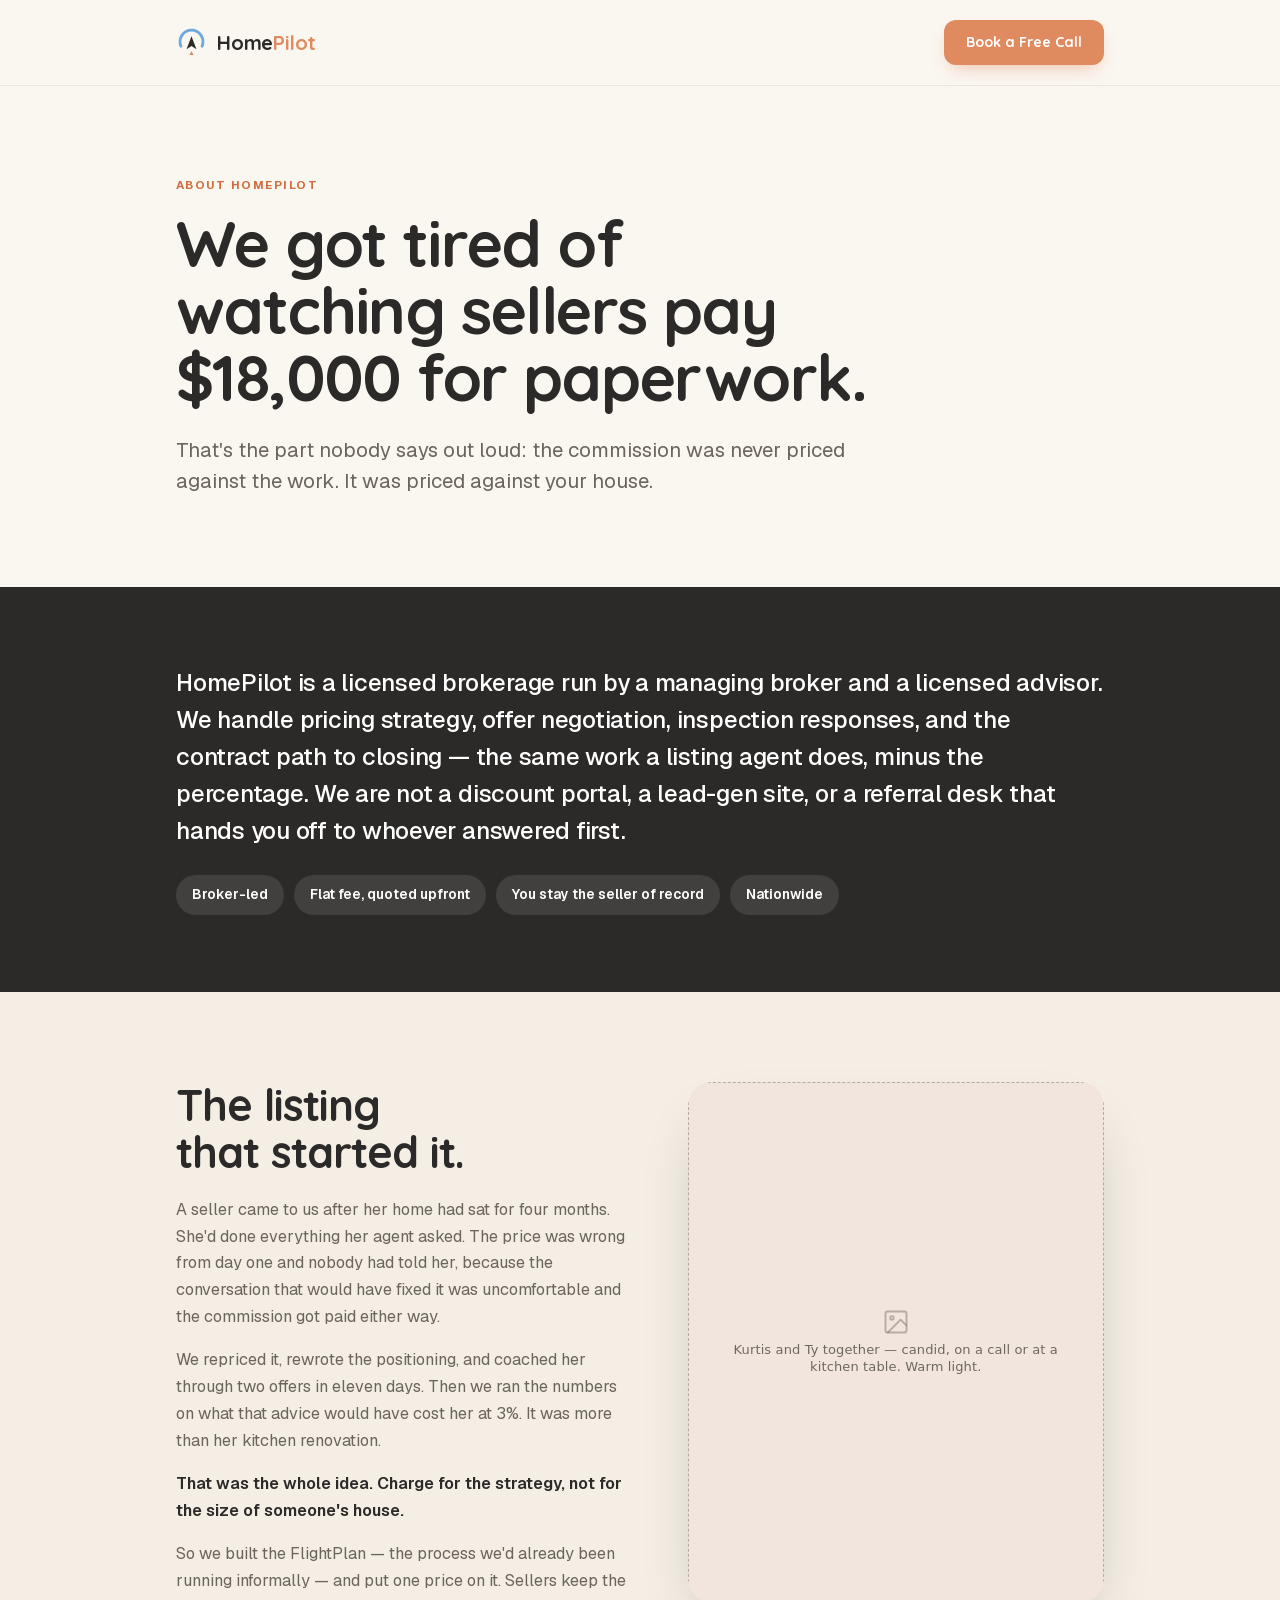
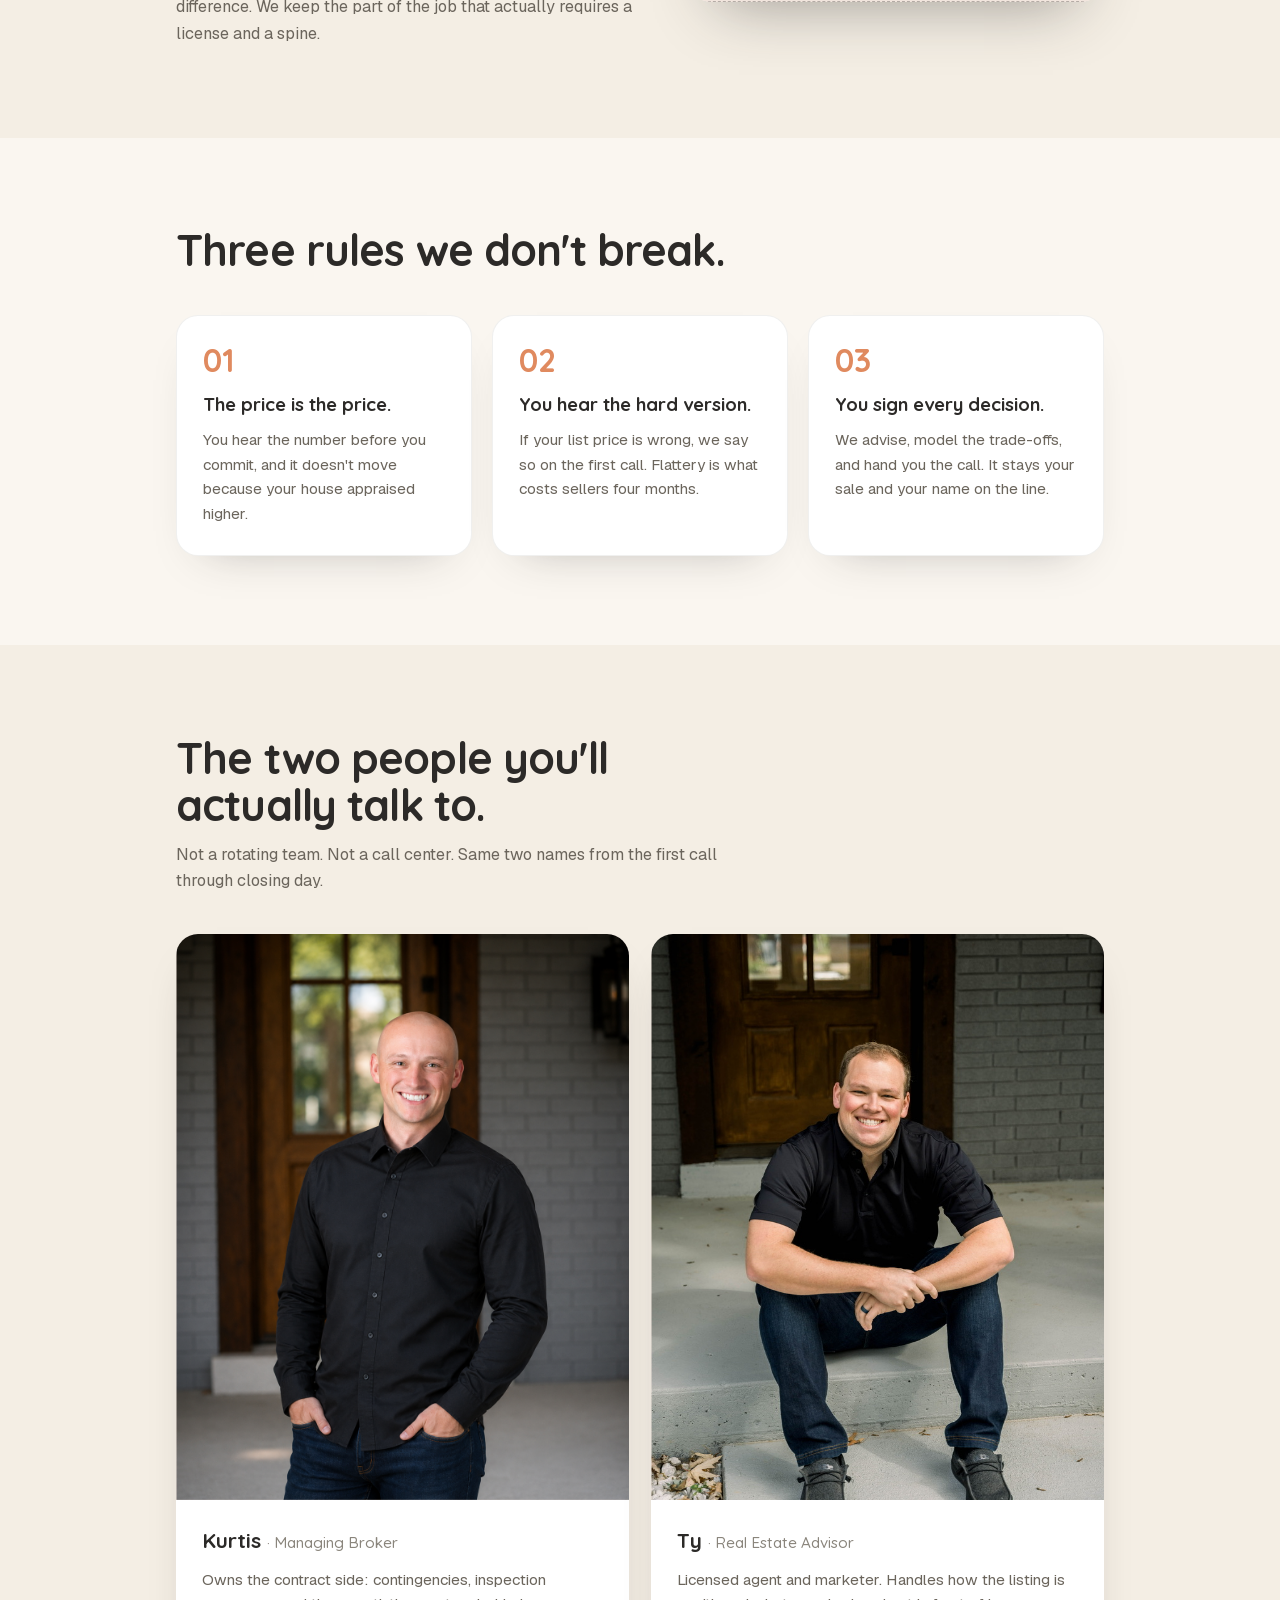
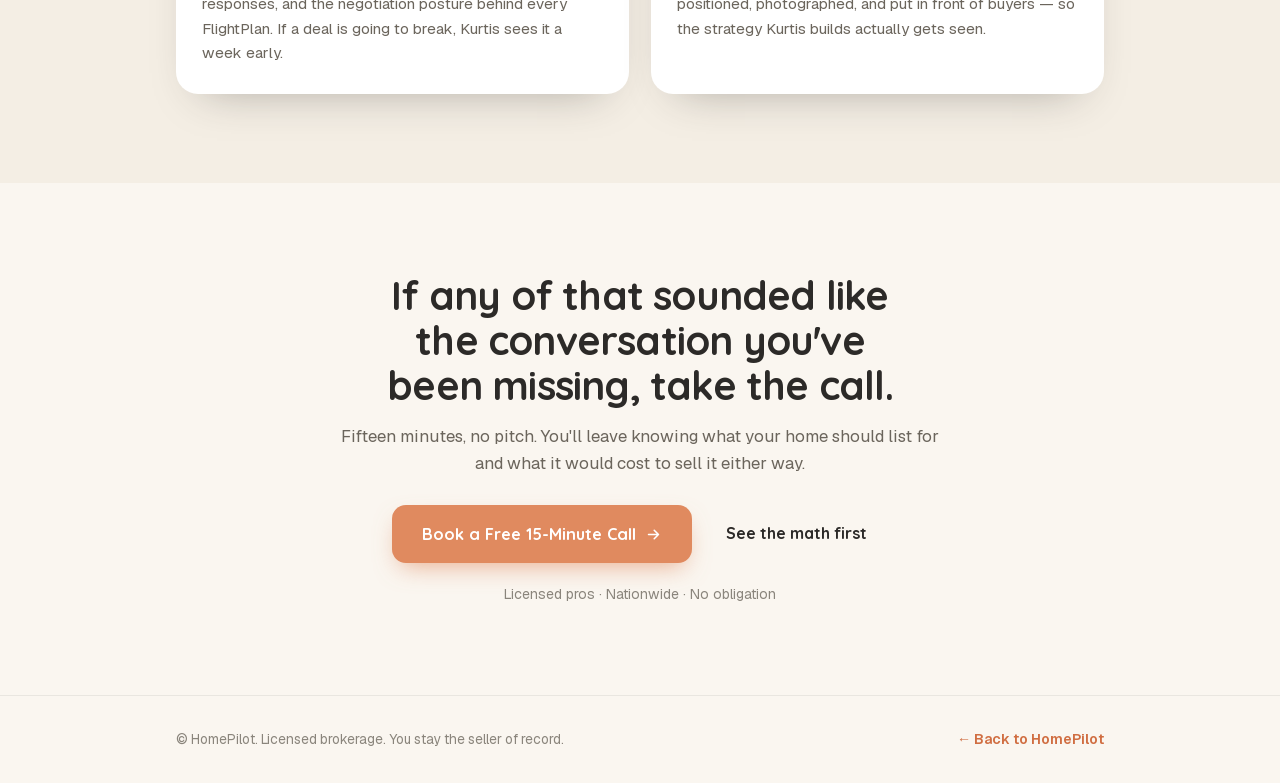
